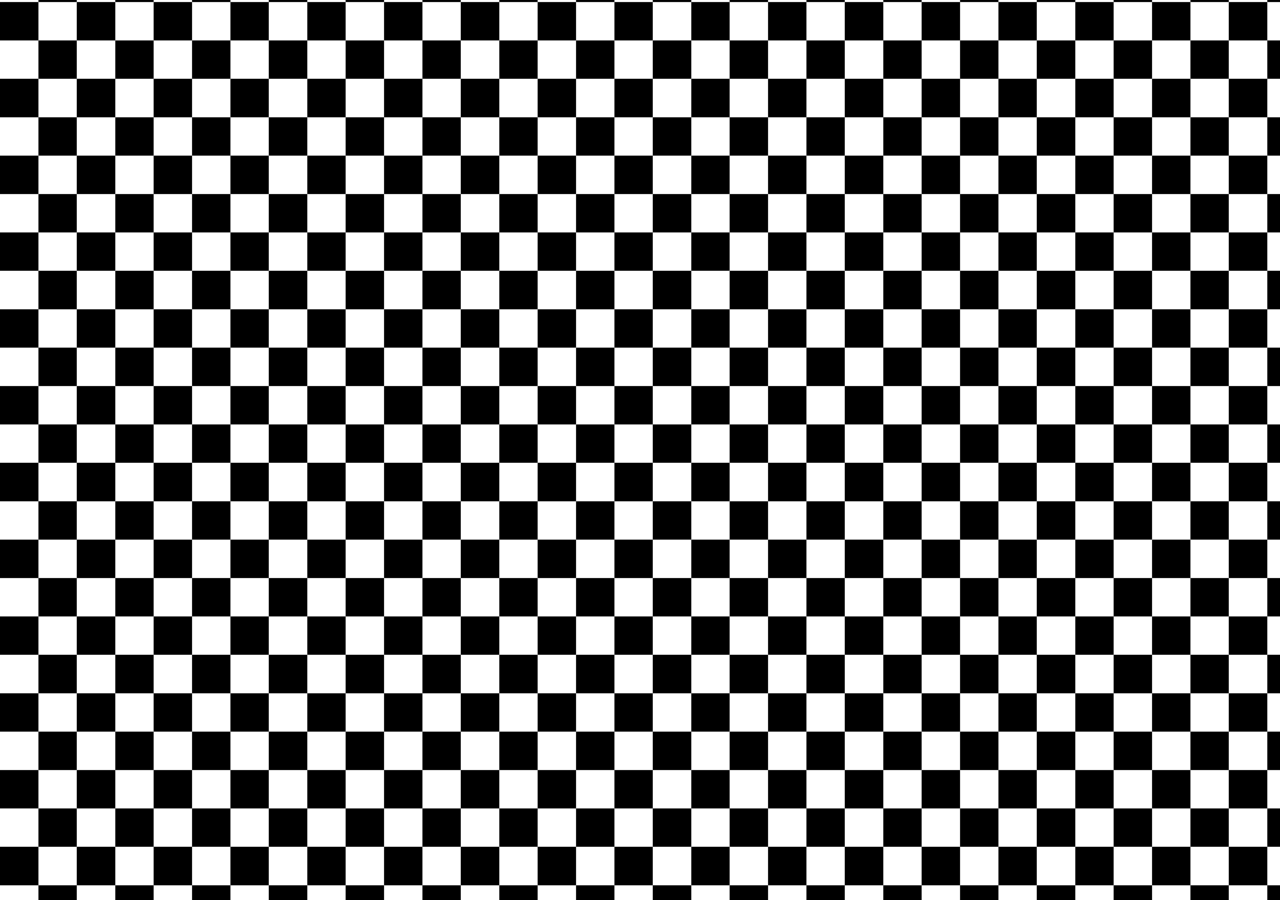
==== game/index.html @ 1ea55f41 "proper test" ====
<!DOCTYPE html>
<html>
  <head>
    <title>clearwing</title>
    <link href="css/style.css" rel="stylesheet" type="text/css">

    <link rel="stylesheet" href="codemirror/codemirror.css">
    <script src="codemirror/codemirror.js"></script>
    <script src="codemirror/scheme/scheme.js"></script>
    
    <body style="color:#594430; background:#000;">
      <div>
        <canvas class="canvas" id="webgl-canvas"></canvas>
        <canvas class="canvas" id="canvas"></canvas>
	<div class="code-container" style="display: none;">
	  <button onclick="hide_code();">Hide code</button>
	  <button onclick="run_code();">Run me</button>
	  <textarea id="code"></textarea>
	  output
	  <pre><div id="output"></div></pre>
	</div>
      </div>  
    </body>
    <script src="js/jquery-1.9.1.min.js"></script>
    <script src="flx/js/glMatrix.js"></script>
    <script src="flx/js/glObjLoader.js"></script>
    <script src="flx/js/glPlyLoader.js"></script>
    <script src="flx/js/ditto.js"></script>

    <script>
      $( document ).ready(function() {
      init_resources({"textures/test-grey.png": "[base64]//W//+q/NZPJDrRUOhxBBr3czkfgYEDAhCsOLjjNn5EDrDAAhts20MLzgOLOANJYqAB0heuZSQXDJde9q7ZgH3+/fTCZ/T0rR7//Udf9MSaHD8JzjLBkYzWbV918rFL5yHPPARBRNSlkyzzGKxqSsAQElxVXXvWWeIxD2+28nk783K+b7P0wk/p2SK+z13k4kfg84ZlV9/4dKfQECKoqGpdykpDgp5RqgjSsn6bpDamZm1PdPA1FA6ha8FAS+eTkCURSdlnKYMkAKgBBdahpTUuYpA2SE6AM+tRbP9vue+RwAURBcDIIuRQuC4GXf16QBomhCynEDIQjaWl/e3s4q5VJSjEg5RamaF6IFRJQU5/t9l5pjGAQXg6BjpOkwvOj7ANS3LgUgDMMXHSdJqSq1zgnR+JZySSmkTPX7CTU8fMt1cy+8sPD3f/8/hDj02I6jv/xy4uWXr2htHJ3E6mp+cpIYX7frAkilzKsWa2v5qalGZDyh29vJRCJw3dBcamVl+MyZahQJ8+BnZiauXHklDE00x9H375+4ePFVsxRCoFzOjY21DiO029v/+I//s90Wf/VXxb/+6//q+/7hK1vUaulikbhhNpteJtNzHLMBsLg4cv78DfMcpdQzM5OXL18yK/bw4ejFi9cGUspx9MOHo+fObVEfCuT2dnJoqGOmVauZ4eEdIQ49Q7///Qf/8i+/FSKDv/zLnxeL/+Uv/uLtMAy1ER98oG1w/z7NabV0qzWYUtWq7nRo2hdfWA3+vfesaB99ZEWbnzf9tlKpTE+fyuf/069+9StznSjSy8v04TY2tO/TtM8+sxr8735Hc/7854GVshyY7+uNDZq2vKyjyET49a9/PTp6anz8JQkG4xiDDcBgAzAYbAAGgw3AYLABGAw2AIPBBmAw2AAMxvML1W5PB4HXbhdnZgxJCCiF+XkMD4OMQszPwyciDtjZAYB0mqAtLiIMYY5CNJtIpZBIEKXm5uA4CENi8AsLGB8naErh4UMMDYGMQiwvY/[base64]/Tg69UaCm63YGVAtDv48oVgqM1qlWMjBC0kRFCro8/[base64]/6YCMNVKhgbI+ZYryOXI6wiBGZn0W7TCbZYCnMY7t499HoDKBWreu8eGg1C1TBEq4VCgZBicxOjoyYPzM6e9P03wjClisXPXDdbLNbffZcIw0mJn/6UNt/Jkzh/nuB0uwCQShG0hw/pUq0WPI8Ow42PW+WxpMSbb9I018Vrr9G0R4/[base64]/Qe+79Xr7Q8/FAYPOA7u3IEQdGe4xUW6cZdlZ7hHj1CpDKYz3MOHaDToJN+dO3Bd4p284+D2bUQRIQWAUgkrK4f+ttFwu93Xg+Ds0tLZTz8lwnCbmxgfJw5n2RludhadDp0LvHMHiQRB+/JLBAEtV6yqWXzHwb17aLeJwced4cgsULmMsTGTBx48mAyC18PQU/n8XdfN5vP1N97Qwuiafh8/[base64]/H2bMEp1aD59FN5ra3TU3a9rC4aEVbWbGSQmuTFFtboVKPpMwUCnVzcktrJBI4dYo4XCaDYpE2QL1uNceFBZpWqeD0abrU/[base64]/[base64]/NpvY2JSypMWHG0ipZ5rjt5ci3iIJEPtH+C3neJRSHLFc/wEpKBEEIFSvNxJFmX5flUqmV8dKYXMTpRKdBSqX6YY/lrtElsvI54kMiWVjrHIZa2v0foaVCtbX6SzQ5iZWV+kzurFhCo/[base64]/lMEAjqOBEAjkPpU1GIzj9hC8f92zBxjH/Vsg9gDjGBpAH/AA24BxTO8ADMYxNcCBqz7fBxjH7g7AK57BH4EYjONoAM0fhBjH0QB763v/P+xf9GQ7mucJRznZZzrWsToLR6mtarcvBEG61Wrfvi2k1HuNyvaXiN9jz84im6XDcAsLdMrNsjHW0hK6XSIL1GwilaKDYnNziCI6CzQ7i0KBTq3Mzlptkreygnr9UEKjofr9K2F4bn19YmYG/f6hTK2xuUkHxapV5PN0RuP+fTgO3SPswQMiwCMEvvoKqRQdKyJLxbT79+n1GoZoNOgsULlMtBJbXh4NgstSplUu95VS2aGhxo0bkZQOsOeB+PR+XaPdxrVr9BCzWZw/T3C6XcBik7yhIbpUq2W1NaLn4eWX6cG323j1VZrW6VhJUSzizBmDAYJk8o5S/ZMnxy9fJkqtr9MtqKpVemXES81mjo0GTYsiXL06mFIxbGg20yTl+uSTslJ3HCertHYAR2snCCClFkIcuPbHZhBCmB28B/P1wJ5jX8omAzzAIwKwlMJMCwJo7WjtRBHxVYTWg5RiIIMfeClLWjxHG1rcTu9w60pAae3I+AP/gUQQP/gyjtu3QCJe9PwtEON4GgDgF2GM42oA/eTFnq/9jGN1ByCXvo4iHf+SVWM8nx+BzOB3MYzn3wB8gWfwHYDBOGYGiF8FHHb559sC43mFEiICIiGiuNWHELuf9Z/8xB+3JyGfBGz6hdhw7Esd8RH3pPiWNMdBrHzcFsX89PX9lMJSh+/kdJsXqpQaCIWIVLV6zfdTtdrOe++J/Ut8LwQRnwKlcPs2ggBRZCotJZaWsLJCjK/TAQDPI2jLy/S+lK0Wkkk6DLewgEqFDsPdugWt6TDcnTvodukwXKmEhYVDCc2m2+2+6ftn5udf+OgjIgxXqcC8kR6AWg1DQ/T6ePAAjQYdTfv0UwBEGO7ePXQ6dBiOLIXHYbhqlRh8GKLZxPAwQdvcxOioaaHevz/l+zfDMKWKxVuumxserv/sZ1pKYbjMOw7efJM239wcLlwYjAFsSjWbSKfpAMyJE7h0yeqSdvMmTUsk8NprNO3RI3MYzk+l/tDpXHrhhcwbbxClbMJwW1sYGaFHVSzaRtPeeosgZLO4cWMwpQDk81YDs5kmKdeDByuu+wfHyagocgD5OAwHKb9x7Y+TcUJAyt0rsTljhCMPUYXhUSfAMLgwXBxDHFQY7uiliKKjVjUIbGkWYThHa0c+9ZGXn3oZx+tbIAaDDQAhBF/7GcfXALz6GcfXALz6GXwHYA8wjqMBeN0zjiniL42FlNLzPGH8hj/eh4uMQpC9HmDxCuyZStnQbDh7cxwUzXzQWHAhhOsSX93H20DZHM5mh5UBSnGUcu2uV2W7KswL1XXdWHylddTv+/PzD3/xi188fu0l9km/+89SRqXSi5OTD/c3SnnaqYpqtYlCgWhh4/tJAK7bM9Pq9fHh4XWtTd/V9nppx+krRbwoqlZPjoysmEsJEa2uvjQ1dV9rU5xAyrBUujAxMW+WAtDN5ujQ0NbhI+81Go2dnZ3f/Ob/rK2th4e/[base64]//ViLx/uMb46HFfP8N1/0TaYAwPOc4S4ePXNdq9Si6nk5/kcnkjB9ERRhOOk6JWhxjQtSECCgpXlXqM2qOYb//TiLxnpGmff+G6/6ZlKvffzeReJ8SPwiC60p9Tq0cpfWwlJtmWhiedJw1g6SdTrfdDoTwlOPcBJJSinT6BLCbBdL6SRtE3e7lVCpLnnXfn3LdaepUpQBI2aVuFCdd95z5iFGUFaInhG8u1e+fTiROUu7VUl72vBRFC7vdS6lUnrwR+/646148/CRF9fqSEFc970Q2O2T8BkIEQVGpLeqs56VsC0FEBXq96WRyjLyQSXnF85JmWq93PpkskJcVm1JA1OudTyZPUAZwoijrOA3K5CNKVQ0GCIIGsK11So2OLmQymatXg3/+5/8lpRRC7vsc9PVP1xUffKDefDOIIhgeFaTE7Kxz4UJI3aEEgGyWePiem3MuXgypfYKF5yGZJErdu+dcuRKSadAPPlDvvBOQ+35+9JF6/fWATIMuLsqzZ6PDP5XVfv7zt+r1/N/93Y1f/vIfeodvFKw11tbkyZPkZxs5PByRjwGff+5cvx6SEc7331fvvBOYFfvsM/Xaa8FASimFzz5zXn01pFY2ajU5NkZIUSrJycnI8BHol7/8h3/6p/8tRFppLYQQjqPy+YKUUkopnuYAKUUuh3w+zhiZLsm5HAoF+lEGFvsE53IYGgJ1SbB6Ds7lkMvRD0/[base64]/nDcGGu/uHfuoNOxaow1P38oodl0u92b3Bhrj3aUjbGWli5o/TMgpYaHb7tudni48c47kZRSSr1/6e+/FRzeNOobxzn6xlieB9claINtjOW6eP11mra0hLNnD/1tve6nUh92OlWbxlhra5icJDhbWygW6Vv0/9eNsbRGtUo3xiLl+rd/mxPid0Jk4l0ipdZOGMYtcnHAAHjcmzK+Ej95Bzjwr0ffGCsMaQMMtuOVZUMoMy0MAUitpU1jLHspnu/GWPEcbWjmxlhaS8ABHH4IZvC3QAwGG4DBYAMwGGwABoMNwGCwARgMNgCDwQZgMJ5LfCMMd2CXyAMv0uKQCZl/sslj2XDsSx3xETG4MJwQgwzDWUox2CTikcn1rKeb2iUyBAIgUK3Wi0HgtVrbn34q9qdB96TfOwH378PznvKGef+/SomFBTSbxPh2dgAgnSZoS0tot4n37c0mUik6DDc3h36fDsPdu4dcjg7D3buHRIIOw62sYOvwZlaNhur1fhAE50qlkzMzRBhucxNra8Qcq1Xk8/[base64]/cMfEpwgQLWK8XGCtrqKkydNBjhxYlWIO0Kk5eMsp4iTcAd03/t5THCUk32mY/[base64]//SIz0QzcISIlddPlfGZSn1XUhylXM86R0vx+RmAwQ/BDAYbgMFgAzAYbAAGgw3AYLABGAw2AIPBBmAwnksoIeI3kfrAa+An3wTHIN/DkW/pLDn2pY74iIPCY23141Pwbed49OI/00yPePAUc3fZq2bzYrxL5CefiP1huAOrP94aMZXazQIdloYQAouLaDSI8dnvEtlsEhmSZhPJJB2Ge/gQ3S7RY0sI3LuHbJbOzH35pdVedKurqFQO/W2joXq9a0FwbnX11J079C6RpRJxuGoVQ0P0wL76ClFktWFmNksoNjPzdQ+5b1kqVtX3icEHAZpNq10iV1fNu0Se0fpHQErl8/eUyg4NNX7yEy2l2OsM9+R/[base64]/+m6WFvD/Dy9Sd7KChIJ4qjxJnlk/[base64]/MeJJwwA9kBUuOfakjPqI9zNXi32otHp+CAczx+ynFd3K6qSu1iP/wMwCDH4IZDDYAg8EGYDDYAAwGG4DBYAMwGGwABoMNwGA8l/hGY6ynbpL3rDsgHYfGWAOhxbv0DLAx1ve2R9h3crotGmNpQKtG45Lve83m9h//KAy7RDoOZmagFB2GW1zE1hYxPsvGWI8eoVYjQlTNJlIpOn738CHabaKUlLh7F6kU3Rjr888Bi1f3pRLW1g79baPh9no/CoKzy8unP/2Uboz16BFxuGoV+TydBZqdRb9Ph+Hu3oXnEbQvv4TWtFyxqmQY7t49dDrE4MMQjYZVY6ylJZMHVlfPaf0TwFOFwl3XzebzjZs3icZYYYg33qDNNzo6sMZY4+MDa4w1PGzVGCsIrJp/AVa05WVzYyw/lfrTzk7r7Nk82TdqYwMnTtAGsGmMlc1a9Z/yfXqOyaRVY6x+H6+/TtM8b2CNsUi5fvObeSE+5MZY/0Ha0TfGIrPQ4MZYB7XlxlgMBn8LxGCwARgMNgCDwQZgMNgADAYbgMFgAzDYAAzG8YUSIgQiIUKl4Dim/SHjt62SsozN7nE2HPtSNjTyVfEzDcyympmmFIQIhQiljMx1hPgOpLChDbCUJc1yjkoRYTgpQyAAAlWvv+r7Xq228957xC6Rt28jCIgoRNw/[base64]/lfqo06lNT2d/[base64]/lDfMB0wyP7/b98oAyyzQ4iL6/cF0hpubA0CH4ebm6C1ElcKDB8hmrbZJbTYPJTQaqt+/[base64]/2HtroqPHb1yFEE/+dBxEkYj/SrJ44gXD3v8jpdVfW44JA6HFhxtIKSm//ov/ZloUQWv6TbB5YHuCax0BCA9/Uxr/pXjy78XHHHIPubgOubFXFAlAm2kDLBVvQWQ5x28vxder/d13375zJ5vL3Tpx4tT+lX1glQsRNpvXh4Zuay2ESeOo0znneY+o8XkAHIfYEq3TOeN5i+bbVBDkpOxJ2TdW0js759PpB4A5JxA1mzeGhv5933XhqSs7aDav5XJfAOa1prvdk6nUobvk+b5/9+7tMHwtkbjtuuYsh4iiSSlLlMnHhKgKYV4dOgx/4DifmecIhEHwjlLvGWk6CG4o9SfA3JMjCIJ3lXqfEj8Iw+uOc8esqtaO1kUpNykpTkq5Bhx6ier1ev2+BDzlOJkocrtdLC6u71264v89cNb7/TNbWyWtpXFxREGQdhziVGmdASDENuWTlFLEEbXOC9EFelSpIaVKWjvmwff7Z7e2SloTBuj3TycSJa0FtdSUQQqtte9LrZ1OB52O2cAC8IE+dT/vAz5A7qEVlzLfNEPAB3yKFnO0Rak+aYDH1cjPLH0LKeIjaqOkSSCh/uZv/rvWj4rFYa1V/Hlnnw2+/mchonL54tjYCCAMHhVCN5sTuRyR4AmCFACliNBcq3ViaOiieZ35fsZx+lL65k8jjcZUoXDO3IFHCF0uv3TiRMFMkzLa3HxxdHSc/AjUbo9mMpXDCaJe37x7N5NKUeFBiCAYU6pAmbzoOA2A+HzQ651PpXrktWBnZzqd3jTTer3zqdQ2VSrc2ZlOpyvUpTPsds8nk6R7nTDMO844tcDGlRo2O1Pr5Ntv/+f/C/vmFsC8cFFPAAAAAElFTkSuQmCC", "textures/butterfly.png": "iVBORw0KGgoAAAANSUhEUgAAAgAAAAIACAQAAABecRxxAAAAAmJLR0QAAKqNIzIAAAAJcEhZcwAACxMAAAsTAQCanBgAAAAHdElNRQfiAwEMAAxo6LjTAAAgAElEQVR42u2deZwU1dW/n9PDKsgiYhTc0FdBBY3iQoga1MTExBCXuKCv0de45GfcoonJa/Y38U18TYyJiXGJW1xRXFDBDUFAdkH2fZV9XwaGYZiZ8/tjmhFwpruqu6rrVtV58olMQ3dP1Tn3fO+55966V/CIInV/tuEEutOFThxEa5rTgmq2s40tbGI9a1nDCpazWDbv/[base64]/XfmAyYCRegloqxfpnIAj7CntWER8KaBl+hsNl/H65V3ZgAmBkcKEv4V+ReeFFl8Xa6bw8G+p92hp+FCPU7FswEhT6IMerCNDj603tXlBcaXN9EdaWv5R4KUaRvx6/jt1Y4niqrxuKODvIkXP1NJTqyv1EssEjESH/hf0lRLHVYX29BlT2lYrNSq26ZO6n1UFjOSFv3bT6VobQUxt1K96lgAF9FWNlhodpcdbLmAkqOfvp4sjjKhleqZ3CeirbrBALzcRMBIQ/LfpisijaZIe5TGWdKm6w0r9mYmAEdukX/TGkFbS+GeAtvNyyT/SanWLbfo73deqAkbsJOBGXe5UJN3p5aIXq4tU6B/r9MtEwIhF2n+FLleNpOTXOGu0d44IUkBv0m3qKjV6r7YzCTCcD/5zHe1GVf9dN8PW+A2MU9f5ed1wwDCcDP6TdLrT8fONPWNnj7XCeh6HOm/n37NF72IfEwHDreAX9GAdzESOc/pSf037RgWAizgwFva+l016OxkrDBpuIGgb/QNLOc/5S+3FWSoNCoAexhdjY/Gm/IXVeoXU7VVkLdCIsO/XptqPzfwsJpf8S5p+TgAU4CscESvb789zukx7g5gEGNEl/t3ZwPMxuuwvctbnBEAAvsx+sfNBZ0bpZN3fJMAoffgL2lonM43WMbv0Oz/LmuuHANqN7jH1xAms1bdtKGCUvO9/lA2cEMPL/5oeJrsLgAIcwzEx9sg3tEL/aiJglCz4++lart99NB0rfrDHEEAAuu85PRA7WnKrrtbrTASMcBH0MB3L8+wf45u4eq8agHb2tPu46xzAYzpVe5oIGGH1/aB/YxGnxfxWOurpe9YAOsVyLNMQPfhYX9BWVhY0Ag5/EfRSXcctCTjfJsMFewrAwRyWIF9dzjq9U2yZkBFY8ANH6Sj60yERN5Th/N0EQFvSM2Eea8GfdBHnCComAkbRiX8LvY/Z9E7Qbe2v3T7LANolTgAADmeIDuZgGwwYxQS/oN9hHj9O2MGWLTgDIKMAbRJTAdib85ird9PUioJGIQh6uL7J63RO3K214AxQMgLQgYMS68MW3MMUPd1mBgy/fb820ztYtGu0nDDK6AFCBrQpJyXcm8cwUh+zBcOGr8T/VDby5wTf5r56ZF0NoFliBwC7cx1r9dK6R4gNo/Hgz67xH8M49kn0re5L910C0CMl3u3PKj3YBgNGruAX9Peso1fib7cVR+0SgO6p8XFHFuuz2C4CRgPhLwh6ti7g5zRPwQ3vw1F1swAdaZUiP5dxpS7Xi6zBG3uHv+6v/fkgZrtiFI7QGTJkYv0UYGF04hV9mS9YFmDsFv7Xs5ZLU3XbbbR9BqFrKn3+XZboxdb0DQU4VlfwaOpuvQ2dMgjdUur55gxgjLa2PCDlwd9M32RGglfCNM6+dMwgHJ3iFtCLDXqXoGLBkMbgF/QO1iV0qU9+WtUJwOGpbgdNuVcn0sXygBQG/yk6mT+zb2rN0IoOGcromPr2cBIz9Uc2NZie8Bd0X32E8alYAtc4LWmfSeBjDoXVA+7X4XqE7SGQkvC/gmXckHpTlNE2wyHWJLKcyVT9L8SeGEh26k8XHctztDFrAO0zMTkMrDTswxM8px1MAhIb/GX6WxbGfke/4GiX4QtmhXoE6Mdq7W0SkLzgF/R0VvArs8ZutDUBaGhkNEqfqu8zjGQEf2t9lpEcYPbYgzYZM0mDXM0a7WLzAkkIfwG0L8u40qzx+UFvhrZmhQbpyHS92w4ejX/4a3t9k4HWzk0AfBuHe/Q1KwnGPPwvYENqV/rlp4UJQG4uYJKeahIQz5E/ZTqJ18wWOWiaSfFCSG8cyji9+rNTlI3Y9P03s4ETzRY5aZJJxd4nxfIUr1g5MFZ9f0cdxIO22CcvZSYAHocC+imdTATiEPyCfpOpfNOs4YUMzcwInjiEhXqJVQOcT/xb6J8YZOtbvZosgz0J75Xm9Nf7bG2A0+F/JOO502xhAhAOwo91oO5reYCj4X8l81OzxX0w7MhYW/ZJX97TI00CXBv5k9FneNZs4ZPKDFVmBZ/04n07a9Cxvv8IFvGfZgvfbMqww6zgmy6M1G+qjZ6c6PsFvZrJHGrWKID1GSrNCgUxiGtVLAeIvO9H7+cpW85WIKszbDErFMjj/M0GAlEi6AG8zI/MEgWzIkO5WaFgbtZh9rxghBnAkQzlu2aHgqliTYZNZoci6KPTsVpAJOm/dmcOx5klimATyzKsNjsUxXE6TQ+wgUBpgx/4NtMoM1sULwBrzQ5F0p23tZsNBEoX/oL+ijfMEkWzngUZVpodiuYkntfjTQJKFv5P8FuzRACsk1UZlpgdAuBEXtTjTALCR9ABXGN2CIAqZkCGpWaJQDiG17SLSUC4I39tpi9zsVVdA2EzkyDDYrNEQBzFB3qQtc0QU/82PGXTfgEKwATIsJNVZouA6MI47WBmCCn82/Ig/cwWgbFcFkMGZa7ZIjAO4WNtbZOCIYR/a+7le2aLwKhkCECGWqaaNQLkcCZpc6sFBImgzbmHG80SAVLBW3UCoEwzawRcC5igGZOA4Pp/Fe7mVrNEoKyRybsygI/NGgHTgyH2jEBw6T8/siM9A6aGF+p+yAgss9WAgXOWPm8SENDo/wb+bJYIXAAezwoAsJ3hZpHA6af3mQQEMPq/jH+YHQJnpCzXegGosHXVofBjvcmeFCym9wftwz9pYrYInEd2tUwB0GMZRTuzSuDUcr68bWYoOPnvzuscabYInA1Sv1ql7sy7lbxiVgmBDC9rdzNDgeHfmUcs/EPh/t0HWXUG78tAs0sorKSHrDcz+JaAdjzCpWaHUGgvm/bMAGAK75ldQuEg3rXNQ32HfxPutPAPiX+xVdlLAGSJZQCh0ZOXbTbA3wCAy/iF2SG0AUC17C0AwLuMMNuExMX6B5MAH5y6a5baCJwXWbb7zFRml+bKAt5kp9knJH6mVyVZAnS3/xb9XQfxmh1aHxoPyx77gO8aAgA8yXizT2j8XU8uXgJclRBB22hnmhYvJFrGS3Sy5hISg5iz519kPjO9rOdp2yQ8NNrwjB5QrAQI+oDe6FpRUQGOZyBfL/Z7BB7gdGssofGsrGpEAASQx5hiNgqNbjyuZcVIgAIcxMMc6tb6QgE4gZ7coAcVnqUogn6Pm62hhMaIzz/4l9nr9U8tBwiR87mnmMXBAjCKnfR3rgbQkdOBb3NUofenCNqDJ62RhMgbMj+nACgyjgHUmqVC40d6VZHfMIrtnKY3uFMPUIBDOROAc7RlweHfgsGf65CM4PiEoZ//y8znepgfst1sFRrNuEdPLSrdnsgO4D5t4sowQFA4Jlu4615Y/V4AXuFgayAhMlw+ySMAoEgVt5utQuQQ7il8pKx1OYDSij87NCewH9/K/tSukOO6FNCfc5Y1jhBZwGsNtZjM55VY/mV7BIXKV7ldWxTWfwvAuyhlXKL/4UIOoHUCcH72Zbn/AaQi6Ne5gZbWNMIcAMiIhuozDY+5rjZ7hcpdfEsLj966B4w78lMXcgBBy/gyrbMv57OjgPA/nLs41JpFiKzmqYZbS6ZBTZ/LE2azUBnAYQWH3BKWAE04U49xog7Qksvqf/6YSt8C0owbOduaRKjMk0ENz89kGnKJVPN7mwsImVFFfLbuwa0juSb6HEChDedlX2xlttT6vqKv8zNrDqGylX801lIam3ZZxZ/MbqHSSd8sOHxfA6CMs/SoyHMA2e2wrg9Y5WcdgAJ6GH+zxhAy6+TFxvySaWRctp1nKDfLhco39ZbC1gXKCCoAOJHzos0BFODa+pdvySp/2qEt+R2HW1MIlRoeabyVZBp2DLCYf5ntQiXDb/X4ApcG1w0CmtBHO0aZAwh05YTsi4mM9SNHigoXcpU1hNAF4KHG87JMY86RrQxki1kvVNrzL21eUAAPyP7Zh5MjrgPcuFv/P93PAEDgIJ6xRhA6r8sWzdEL0WgOMM12CQqdngUeevFeNurb06dACQmK/8r+OZ3BvqXoVVv6WwIeziXLmcYTNNlgB4aUYBhwuV5ZwOd28uquSgJHRpcDaF/a7pIkGe+9/1dAf8lp1gBCZ50M05wNkBw5wFjbIiR0OnC7dvcdwp8JQHe6RXP8iAL8IPtipp/n+BRBT7Dz/krCk7lbR84UTGYw0SwYOidzo+7jrxgotYygKvviIm0fxWULeiB9snL0nkxXH58EnrcTf0rCC/lS0NyMY4PZMHRu5hu+e/Gt9RWai9k/ov7/+9kgXsaf/F2//tGO/CgJi5ipRQnAaD41K5aAv6jfgNhSLwAt6KMl700F4CqaAlW8sOuoSY+j/zO5wrb9LAkDqZFiBEDmscCsWAIO5dfaylcA1jKV1dkXl9Eighzg63QEoMJP/y9oc/6bQ8zlpRKAIoYA2afPt5odS8BV9PX5hOCK+tOczqFtaecBFKAfbQHlRdnop//nVs41d5eEjczOt39sJm+aN8Z2CSwRz2d7VK996Xrer39xWWknAgTtzMmUAcLvvfb/iqAn8z2b/S8RH+bf3SuvK2Qsm82SJWKQ9+lABZjF7OzLy0u5FkABzs9u4PWO9/G/oK34HnZecqkYXrQAKMDEfOMIIyBO1ju8TgcKwGxGZ1+ewkGlSwEE4GvZJUB/8VX/P4NbzM0lY4JUFSkA2Y2od5gtS8Tv9Ujvq+lkK6Prj3O7rKQ1gN7ZfnyZvKcerxb0IH5tLi4ZS1ifPy/0MhobawJQMlrwrK9+eCyTsy+vKOmC4LPoCsDfvPb/gjblu/QyF5eMSWzK7x0PAiBTs0+fG6XIrk/Qu72HssyoF4CT9QulGgToIfXHd3leAKxwEPebg0stABQrAAowwc62LhktuV5P8LEw+APWZH/qV5LgBziRMwB41uumMQrCA7b4t6TMlB0BCIAAjLAdAkvI4fzaR2HtXRZnfyrJTICg+/AV6hYt/Ysqr5/iXC4015aQNfUdQ9E1ABhtGUBJ+Zre6LVnlU31hcAe2insQYACHJE9BWAys3wcU/xvc2tJWci64ARgvGUAJaU11+gxXvrz7JFada5uwsUl6P/hixwNwHPelogpoPdygLm1xAKwNjABEGWGWbSk9OIKLfNYX/+IFQA05YIS9P8duRyACoZKlXoTjSO5zVxaYhbI+uAyAOoXnBil4g56e37vk1QCQlftFG7/DxyYPQfwLZZ5rlQ8RjNzaIlZ5q0i5FUAxphFS8w+3KUHeCzrPZ5d8rlv/REdYeUAzdm1gdkgWePxM/3oiZhDS8oaVnqTZ68CMNZsWnLO5zwvwwBFKnkVBdrwzZBnAlpwAwDTmebtN2lz7qSNObPErMbjCQ0eBUAWeJ3wMQLkYfbzmJj/PfviqDBnAhTOp277sRHMyN/DKMCdHGuOjEAAVgYqAMAks2rJacH/qYeZNkUm8wl1I/SvhBj+wq0AbOEjLwVAQbtysR37nQwBsO1Bo+AaeouHQAP+CkDH8ARAoAenAjCZMR4LgNdwkjkxCgGQGhOAZPCc5/fVPbFxrB4cUv8Pd+xqC7LYy/u1d/grE4wGqGS517faEMB1DtNfeVoSVMMjAHTltDAKgYK24j8B+JR3PL2/BRdxlDkwArawLHgBmGd2jYj/1kM8pdsPAXAAp4V0UMhNlAGwqH4vwtz5wknZGQOj1GwOQwBqmGuWjYTmPOYpRV+W3SPwZA1nz/2bAKjg3XzPKiqCtuM69jXnRZQBhDAEqLXlwBEhfEnzbvchUMU/[base64]/[base64]/76GVuSlStkptKAIgO1lo1o2Yb9NLM5J7BP5h9rmNm4KYCNBDODP74+P5njAT9AguyS4YNqKhtn6b+GAFQAHWmH0j5172ye0nqeQDtrJr6U4xwQ9wIn2yLx/28O5fZqsFRlT4WgXgbxoQKrxuNGSExjFcoZLHTwNZAJRxbXG/StBWnJ2tJUxkQb7FyHoSZ1r/[base64]/98re2CIES1VsiU0AZBq7xsNGKFytp6Vu2+XJ9gKNOOWgnOA5tktwGAys/MOFs6lq7klctRf/+83A4CNZmMnaM4f8j7v9zRKEy7RJgXWAVrWzyK8lauwpADd68XCiJaF4QrAFlabjZ2gm16ep29/EAXacU0hOYDCN7KHgGxmpOzIVXTUpnzVtv90JANYFK4AlNtiIEdoy215Hg/+lPeBNlzhf28ABeGH2Rc5TwHSulrBLeYQRwRgQbgCYBmAOxyjN+bp2+u25ThSz/b71QJHcXr2xUhZTu7+/9scbu5whEUmAOnJAS7V/XPmAG+zHDiUCwv49l19+ixG5ZGZffilOcOZDCD0GoANAdzhdC7LE5x1h4aeqkf7/u7rs39OldG5hhAqXE1Hc4UryNJQBUB2mgA4RDMu1MNzju+fAOCLnO2vEKjX0hyATQzJ88kMvzdHOMMyvwVfXwKgAOvCPYDe8MU5nJPTX1t4EWjGWdpe/Hj55uyLxQzKU0K8zY7/cIg5fgu+/hYCAay3tQBO8Z/apTHVF9iRXTPYh55e+wZBu2cX9dQwVlbm3omYX5sLHML36V0Z379iAxvMzg7Rhy9po6ovyiymAAdwuo8FQVfSlLps77k8E4B30MZckC4BsAzANW7joBy9+8bsVt7fzD7X54XzsgKwUD7Kkw/+xMzv2hDABCBtnMoZjW0TpkgVw6gATvEqAHosBwBQyeO5KwV6c/a4EMMVZpZCAGwI4Br/09hG3AKwLHtWwLnqbbvOXtltPct5Mk//f0uxm44ZgVIryzVsAZAqywCcoysXNr5NmKzhbQC+SlvyHuwNfCkrAM82vrusAno9B5npnWKG/0XfmQJ+zWqbCHSOe3PuxTeVqcAJ7O/pYO/ulAGaXUTU+PuutQnAuA8AChOAVZSbrR3jC/wgR+8+g7pi3je0ad4KwAnZcf0HslBz9f9X8B9mdseYWhoBWGkC4CD/21jvrkgVo9kCnO9hzP5FOgDwl8azBUHhUtsA3Dk+MQFIL/vqnTnS9TFMA86gpearAJxAB2C5DM75rm/nPqTMSLIArDABcJL/zjFmX8hkAC7IXQHQ1tk1gA/kfFcTvkUnM7hjbGCTlkQALANwkzb604brAArwLiuAK/PMAxzH4YBmHyJq7Lt68TUzt4MVgFophQBIrU0EOklTbtAW0tgg4D2WAn04MOfS3p4cDTzMthz9fxnn2AEgbgpAaYYAsJRqs7eDHMhtjeUAsoORVAG35gjtfTiFJsCjsiOHSHTlUjN1ugXgUyrN3g6yD5dp20ZzgNfZCPU7/TUU2j34EvB24wfACVrG6RxrpnaQT0onAEvYbvZ2kqO5ttGHg0exEmijtzf0DgHoTVfgSdbnEIkDuMHM7CA7WFXI9u+FCcBCEwBHacX5ul+jDeEVqoBffL5SoIAezbXAJD6RRvcX0Ayn0NPM7CDTqMIEwOBUvtNopb8/VUA7HvtchQBtQT+6Ay+xMMeC4Zb2ALCzArCjZAIgWxqvEhsR05pvaQdpMIGXecwHyrhQ79irZxfO4jfAQkZIbY4lwMfXbxZuuMX0EgoAMK+QgoNREr7RcJBmjw2vGyj8Tu+uC2mtyxa+Tt3Kv/eY1PiSYoTfmHldFQCpKqUAzGWn2dzZOsB3tLGNOp7Ljg724R4dr71oQVPa68DsA8NQ2Xg/ItCt/rRgwy0qWV3YIbCFCsAcWwngMFdwTCNBvHq3R0ZPYQzbqWIDfev/7hxOzLGa0Pp/V5lDuf+9AIrLAEwA3KU5l+u+eweyAvptjsv5yR6c2HBDEvRgWwDktgCUcggwx4YATvNDDmywBvBA3k+e0dDwQQF+bmY1AdjVmLaw2azuMMJ12vxzs/2Xe9jE6ysNPecnaHuuNLM6y1ypLKkAAFNtYzCn+fGeG4UqQL/sgV+56MIXGuz/76SFGdVRKgotAZoAJJcMP9x9o1BB96GHJ39333vjMEFbcgVNzaiOsoA1hZUAixGAKSYAjnP3XiHbg5aePnfUnn29AtxgJwC7LgClHgJMMgFwnObctsfrTh778L3eJ2gZlzd28oDhAAtZW3IBkCVUmOWdzwF2px1NPH2q/e5bjCvAlRxlxnRZAKRaSy0AwESzvOO001sK8PU+u79T0KZ8N7tTsOEia1haaAWgOAGYYLZ3nrt2+7nS4/Mbslf//x16mSEdZjmfFv7hYgRglNneeTrqZxuEbKbG02dq9+j/W3K+FQCdZimLTQCMhmnOrfVd+kqPqzfLdwmFApzON82MTrNENkUgAIqsLyb1MErEoXpRNpQXenxifMsuARC0DRda/+805cwq5uOFzwIA2RPnDJdpz/V13pKNHrdxWb3bg149uNZM6DRrIxIAAIaZ/WPAsXp2NgeY46kMuIKd2WcH23Gdh8XDRrQCMDM6ARhq9o/[base64]/[base64]/1/lVMCIAsZageGG0ZJqOEpqXZKAIC/s8I8Yxgl4OHCjwILSQAUWcRLVgcwjNDZwZOyzTEBEIBfscm8Yxgh8yhzg/uywIYAilTySzsx2DBCZTkvSLm6JwCCIo8y3jxkGCHyhIwhwIc1gysC1l1UX6sDGEZojORJAk2zM8Fen6zhEvOSYYTCOh6SRRroZg1lwV6hwgKqONt8ZRgBU82/5M8a8F4tIez8oq15gO+bvwwjUIbKOcF/aeACoAh6AP/gu+YxwwiM6dIjjK/NBP2FUlcJuImXzWeGERCTpQehzLFnwrhaRdZyFS+Y3wwjAJ7mpLrcOgZDgM8GAqD3czNNzX+GUQQX8Toa1jbNoW3/[base64]/kp2l7vUdEIDdZQC0D9dyGh1pZ1JgJJxNrGcST8ng3SMgOpwIuM9SHz2UvpzP8bSkGS2sUmAkgFoq2c5q3uMNGbZn1xc9zvW4u5tG29CTEziBE+lCEzL1/zMMd6mhhhqqWcKHDGe4rHUt6J0WgFz5Qf3ftKALh9f//4jdhg42hDBK2TDr2MhcZjCDmUxjpWhj7RYTgNA8IQiZ7LqJ5hxON46hG13pSitrqUaRrGM5K1jOClawgkUspRLN/q927wd1NFZBlbgec2/zq9CUpjShJSdwOmdwetDboBmxZvm5h48AABr1SURBVCWLWcISlrCYpaynilpqqaUm+98a8dDK4ktKUuY9KgvN2Jd9OZ6LuJjWFgEpZiTXyMKkhrYJgAc50Gb0YCxNLBZSygQul4Wa4tJRKivqsmtwABczzMI/xZzCG9pJUvygakqlTxG0CY9xjcVA6llDb1mQ1iwgtUMA7cm/OdZavwHs5EwZm04JyKQv+IGM/pCRFv5GlqaM0evSORBIoehpBx7iUmv1xl48KjfaLEDyU/9evEsba+1GA4ykr2xKlwRk0hP8gOjvGMO+1tKNBjmDiXq6kKbtK1O0EEgPYCIHWys3clLLLfJQeoYCmTQEPwh6E4ss/A0PEfEPfU73T8swQJIe/AJoK57jO9a2Dc9U0pOZaRCBNGQAfZhl4W/4ogUz+HsaagEJFjlF0Gbczr3Wno2CWMHpsijZ1QBJdPi34SN6WDs2CmYHf5cfJ7kkmElw+F/GWgt/oyiac6d+rF9M7irBTBKDHwQdyIs0sxZsFE1PxusdlCWzIpC8HYFEVM/kWQ6xlmsEyAS+K59aBuB+36/6a9638DcC5hSW6B3JywIkSeEvaCce5xvWWo2QmMTFsjhJJcFMUoIfBD2LcRb+RoicxCK9I0lPCyRGyjTDHdxnLdQoAR9zsXyajDwgAfegCNqOQfS2lmmUiC38RB5NwvoASUT492SCnQlklJj+3Car4y4CmXgHPwj6O8ZZ+Bsl5zIWa++45wAS5/AXtDmDOdvaohEZ9/MTqY2vDEisw783j9PN2qARKcvpJlvjKgGxHQIIejnDLPyNyOnMSr0grk8LxFAAFNDm+ktesLX+hhO0pr/eF08JiGXeok0ZzFet3RlO0Z/r4jcUiJkAKIIezAQOtPZmOMc4vidz4yUBmdiF/7dYYOFvOMlpDNET4tWnZmIW/nfxpo38DWc5hDF6psaoGiDxCX7Qh7mOMmtlhuP0kxfjMhDIxCX8ta2+xo0W/kYMeEF/EZc5AYlJ+B/M07biz4gRD8v/MwEISgKO5jlOtjZlxIhaBshl7j8q5LgAKIJ2ZSidrEUZseNN6eu6BIjz4X8MM60lGXGVAPrJNpclION4+J9q4W/EmG/zhHZwuSCYcTr8v8VYa0NGrLmUv7gsARmHw/9qXraNPozYcxV/1jZiAuAz/G/h77S01mMkgKt5SJu5mQOIo+H/A+6jtbUcIzE8Lte5WAwUJ8O/Hw/TxtqMkSj+Jre5JwEuZgDn8aKFv5FA/iB3uyYB7mUAvRlMW2srRgKp5m65zy0JcEwAtCtjaG8txUgoW7jRrScFnRIA3Z9Jdq6vkWiW8p8ywh0JcGgaUJszzMLfSDiH8IAe487CIJfWAbxHd2sfRuI5kf/VA1yRAGcEQJ/nTGsb4ZiW6oJam1JhxguFC7hNm7shAY4IgP6Ki61dhMQS/sX6Aj5XzjVmvJC4mwtUxAQgG/6Xcbtt9Rkan3A/[base64]/N1Pr85IRsejqF5WbG0CjjRW2RSgEQtB338gVrAyEyRkbrLgHY5vOz07PrxGcywQyZ3EpARAKgaBlX8U3zf6j8vP5hjwoqfX52VlaoV/OxGTLUCPyaXhtdJSAiARDoyt/M+6EyU4bVNyv/ArCk/qdxLDJjhkgb7tAjo5KAyDIAXjXPh8yfdnvmrJIqX5/dJNX1DXIsc8yYoXIcv4jqwdxMJMEPf6Sr+T1Uynl1tya1k2pfn169q0EqspWJPj9t+OVCvTyaSkCm9OEv6In81HweMn/fI+n3KwBrdxuswRCbCQiZtlynXaIYBpRcAATgefN46Dwju6/hq6bG3xBgj1cfstIMGjLnRPN4UIkFQAH9BV3M3yEz8LM+PGt4f53L1j1zNkb6rCEY/vkFX0z4EEAR9GhuoLl5O2QG7PUAcK3PhUBb98rZBrHZjBoy+3GT7ptoARCAX9m2X6EznylS3HCyfC/PDTcBKAHX0U2TLACg53C6+Tl03mVxkd9QsffAjbdsJqAE/JUWmmQB4BoOMy+HTDXDpfxzyZe/+lLN5zK3Aew004bOl7hEkisA+h9W/isBE5he9Hd8rmIgo2wQUBJ6J3kIIHbcdwn4WGYVbfm9Jg0V4BUzbQmoMAEwimEjYxtYUybFOg54yYxrAmAC4DqzGdtAvPu1fFkDzhux1/IgwwTAbxHAmQNRkstMWRiA9DbcLl4284bO9iQLQK3vfWkMf6xneCM9uj9PlzX4t/3NwJYBWAbgMqv4sBE/+/N084acx9BS908ppDzJAuD3kRTDL/NkqTbco5f5+p5mDY0igNfMxCYAhVNjQ4CQG8+gRgr+focALRrJ4GwbFxOAojIAW04abuN5p9ExfdFDABAYZkYOma1JFoAqE4AQURbIMiWsGgAAOxhkhrYMoFB22nryUPOrNxpd8VMWmAAMNkOHypZkZwAmAGHK6xuN/pvfImAjAiDVNggImW0JFgDZYfvKhMhSmZtDAAIoAirARkaZqUPM4jTBAgAmACHyRo5/C0QABGAzH5ipQxwAJFwA7LDp8BiY08/B1ACQ7XXHhhqhsCnpAlBhPg6JrTIqp5/[base64]/O8evdcB5EYQlDw6MiW/RVsIFDSLWZ+3y/b7HGaVBwFYY6YPmC2l3zOztGcDAmwwPwfMWMrzHv3jNwOozOdJqWWi7e8U9ACg9BYt7X4AAKtsLWAYAhDwEGCHB09+UOr96xLP2oQLAABrTAACZqrkt+hWnyU7LycBv1/q3WtSIAA1yReA1SYAgTLD01h8i89gzXsKoCKbmWEHvVgG4JdVVgYMlCmeBKDcZwaQt8IvAINMzAPOjlMgACtNAAJlmniYjpMdnpL63fM0Lwyyk54sA/DLChOAANnJ/PyrdrQu8/KTri/J/xZFFrDcXBBodpx8ARAbAgTJfD7NOwVY9+8rfVUBFnjwJOTeh9Dwy2qpTbgAaN141AhUADz26X7sPtPj+94wFwTIVkpeVS31UmCAT21fwOAEQFZ5lopNnr91G2u9NUQZYUu7A2MjlfjcuCmONQBYZKWjgNjOHM99xkwfazA/psZzQ3zT3BAQ66IQ0ygEYLEJQEAsZ463PkORWmZ5tvtHPqb3rAoQFGtNAAx/rGCOj6HXSM9VgKE+qtFWBQiK1WkRABsCBJYByEof7x7ssQqwnLlen0pX2GanBAQmANvTIQALTAACoYIpfqrGso7xnsqvL3svFwqoVQECYk1KMgCptInAQNjIZJ9V4wc9NLFqXhY/T/mpVQGCygBkRyoEAJhr3g6ADUz2Kb0fMSzvmx7xd/KfwHLbHzAQItlnORoBmGdPkQXAKlnt+zPfy/Ok/2yelHKfzqnKcyqR4W1AtyU9AjDT/F00lYzz+xFFNvD1HG/YxP/IRN+LUXbwtrmjaNaZABh+2O5fAARFhnN+I/+8mR/ICwWISi0zrapjAuBPAGwIUHzKONb/hwRFBnF0A+LxOsdLfy3gG4EtHmoLhpMC0CSKXyqrtJJ9zOdFVgDWaQErxwVF5tFLj+T/[base64]/[base64]/PX+Jq5yQe1zCbCskkm0pvfHN0CiJgyTtxfbPuquckH1cyMMqeLVgC22CmBvljEcpwvsstEWxDsSwAiHQhHKwCb7JEgX0xmtdsVABsEFCAAU1IrAFLObGsBPpjIylhc5wBzlXcBkLkpFQAFWMpOawMe2c4siccqmw/[base64]/kodpI1xNyWl7EpFwAFmGuLgfKyXObE64KlktHmtjxUy8yUC4AAzGaDtYWcbOd94rfT1tKop7icZ1z0l5BxwAyz7FDJPGzlnRhNAe5imeUAeRhjAlAnAButLeRkncTwMHXZZhmA6xUABwRAkVoW2U6yuUaKvBXTK5/NDHOfZQD5qwCf2G7yOQVgQGwFwPZ9bpylbFYTAAAmU2HtIccAYHwcL1uRcjv9KecAoEZMALICYBlA47wUz8sWgPEsNAc2OgBwYAN1BwRAkQ12qmwOXojxtY+zQ+BzZAAmAPU9xTg7TqIRVsnHca2QKlLBJPNsg5Sz3IWJ3Ywj5hhvqwEb4akYrgDYXdo/YLU5sQEm4cQG7+4IgPUTDfNMzK9/mAlAg0x0o/DtiADIHCqtTTTALObEeYmEItWMsuzOMoA8zQSYYG2iAZ5HJcaXLwBvUG6O/FyTny+1JgC7N5PRthqwAZ6jNu63IEPYYo7ci6muPACXccYko6xVfI4RrJeY34ICDKTGnGkCkJuRiLWLvegf/xWSUncfVuLdk8kmAHv1E1IT7RlpDlLFMElE4MgYmwnYg2rmi6oJwF79xHBrGXvwZoJO2X3B3Lkbc1nuyuqOjENmsU0k92SgJGeB9L/NnXsLgA0B9sYygN1ZxHQSMjGiyEw7B3p3AXBni/[base64]/4oo01hkFQDZaALQ+Dhxrj03xqfyYfJuSurS39dT7tutrg1yM44ZyI6T2kZ/Ero1gmzlvdQLwFgTgNzjxPEpbyLlPE1yn4xekPIy7zaxDCCPAKR7a7Ba3pMtCd4aaQEfpNq7U1zL7pwSAEVqmZvqrcGqeSS5/b8itYxL8WHwOxnmmnfdKgICbGRqigVgjoxOrv4JwMQUT/VW8aFrl5RxzkgbUn2i7AMkfGc0WZXiqd7NMt0EIB/rU7w1WIWk4aHZocxJqX/fd++SHBMARZR5qV0L8FAablLGMDOV3lXeMQHwMkpcltoe4q8puc+32ZRK/5oAeCKtAvAaK1NypwNZkUL/TnJxgtdBAZDVzE2lADwQ/1OAPA7z1jA6hScFDHaxwJtx0lTz3Dg4saR8zBRJxQqI7A6Bm1Pn4UEuXpSbAjCXpalrHv9kW3puVsawIGULviplnAmAdwH4NGXhv5Thkq6k+B8pGwS87eZlOSkAsprFKROAp9NWFpN/pynjwckZAEcFQAEmp2p3wE28I9vTlBErwMOWAZgANNQ3AHzCmhQ1jteZSaoORxaA+1N0w3PYoCYAPpjEutQ0jh28IxvT9gikImsZmJrbHcxOMQHw0TgqU/RY8Id8lK7+vz4H+EOaBMCGAP4ax+iUVAGqeU+Wp3ELBIUJKdkAbgNzXF3jkXHWaCNTIgCTGZi+/j8r88r/peJWP2Crq5fmrADIDDamoGnUMFwWpHULJFHeZ0kKbnSou51ZxmmzJX+pyBKeTGf/n6WCvyX+Hmv5RKrVBMA3Q6hKfP8/SmakdwtERap4K/FPBYxmjbsi77IAvJ94AdjIn9Lc/wvASp5K+G2OZbW7F+esAChS6dYpaiGkhh/K1DRvgQyKlDPQ1SmygJgoFSYAhfUOgxLdMHbyP6ke/+/y8gxeTfAtzmKByyc9ZZw23muJbv1vyzQMZA1vJrjc+wnzXZZ5pwVAFjI/wS3/Tgv+LCMYlth7myxOT2dnHDffK4ltGM/LQrXQrxP6pbyb0DrAEtc3uXddAJI7Orwr7eP/vfw8OZH3Nc/1+3JcAGR8QtcDPsoq6/93ociihK76mC5rTACK4/VEtvk/UmP9f73M10li8raBW8UI1y/RfQEYkMAWfz+rLPz3ygEW81bicoAVDDcBKLJhMDJxW4Rv5dF0bQDmMQe4hw2JuqlapssGNQEosmHsTNxMwJ9ZYgXABnKAdTyVqFMhNzPIfT+7PwSoSthMwEIGSqX1/w3mAL9O1E7BG3nL/Yt0XgCklkmJel7saT6x/r8RX1fxx8TcTA0fSYWaAASSSg1OTLOYwlsW/Dkk4A+J2QdqB/3jIPRxEIAtru6pXgCvyiQL85zckpD7qJBYdFsxEACpZVpCDs4ex5Ng4/+cPM/URNzHS/HwdCYWxlzGkAQ0iXJekKU2/s9DNbcl4j4ej4enYyEAso6hCWgSc+WvFt95fa1M5M3Y38asuAz1YiAACjCD2TFvElv4vaX/niSgnHtifxOPxuVC41ADqBOA0bFuEMqH8rql/x7lfmbs9wp+wgQg0EYhFYyO9ZLgKq634PYm94qU8wxLY3wTA2WLmgAEnAOMIs4baP1G1lj6793b8jGPxPgWHoxPrpeJTbOY7freKjlYKH+09N/nMGAAY2J6+YsYGx+xz8TIsINjuxrgCgtq38OAObxIZSwv/zGqxAQgBN5iUSwbxN+YYOl/AYO+f8Z08vdlidH+hrERAEWqeTuGhcBV/FZqLf0vwN87+T+Wx+7C+7M+TpcbnxoAwLPxMi4AN6TilONwhgHDeT12uwU/IxtNAMLqExYzImZbRjzFR2L5f+GSfwsrYnXRo5gVLytnYtYgHoxVYWgBD8pGi/8ifK7cFKsc4FVZaAIQZoMYy/QYXe59Msmm/4r0+OAYnR48j9FxW+6diV2L+N/YXGl//m2r/wOQgBtYE5NLHcrEuAl+7ARA3mBOLC50Dn+R7Wr9f5EowFdjcamreFt2xk3wMzFsE7+NwTWW808ZZ+l/AIKPwgzujsGljuOt+Hk8jgLQn8WOX2Et79qz/8FJgNTykPPnB6/nVanRGFo3jklhP553+hKX0E0qLXQD9XoPPmQ/hy9wLF+W2vjZNYYZgMAbzHVaoS6xnf8D9/o0bnd6yPes1MbR55lYtobt/NLhq7tNJljxL/CsDwY4vE3Ich6KZ8UnE8fGILV86OzDos/Kgxb+wWd9imznz45WAnbwF1GNqWXj2idc5OSZgTM4wQ7+Dk340TN5ii7OXdpCOTKuVs3Etj2M4Q3nrqmC88TCP8wsYAT/5+DZQXfE16oxFQBFVvI4Oxy7rG/JUgvUkCXgYZ6i2qnLGi8D1QQggpHLEMcmA29guAVpCSTgVoY4tcL6+3Fe8BXbIYAiFTyLO89e3cfT9uBvaaRfznPooduHma4xt2eM0QccOUjqBa61pT8l9HuG5RzowIVspzMb4xxEmRg3AoDfMdmBSxnODbb0p6TZXy3HOFEM/AFb4t2HxlgABEXW87+Rb7k1jfNlq839l9jzmzierRFfyDsMjuP6/6T1Bw/pTo2OhdrSnvqPyPM9dWOEnt+qvc0HbjSEKRb+KfV8H10Zme/v1ox5wI1m0F63RdIEPtYWFv4R+/5sXRyJ79/WzuZ7R0pCoF+MoAkM0uZmfQd8f7IuKLnvl+i5Fv5uNYPvlLgJPKhNzfKO+P5QnVpS32/X/zbLu9YQyvSGEjaBu7Sp9QAOSUCZvlMy39fqK2Z1FxtBc/1pSRrARr101+80HPL/b0okAFO0mVnczSbQTH8Zuvtn6CkW/I76/5QSTAuu1c5mbZcbQrj9wCvW9zvt/Zb6Rqj+r9RjzP+uN4JfaGVICz+uNue7ngWAXqRbQxOAE83KcUgFr9QNgbt+pPX9sfH//joglPDvYf6PSxM4VNcH6Pgderras77xagFn6NKAk/8eZtl4pYJDAnL973Qfs2ksW8DVWhtY5f9YywDj1gdIAIuD3tCDzPExbgNN9QcBhH9/3c/sGc9G0FlfVy2wHxiph1rwJ0AEWur3iigLbtMfWSuIdyJ4XgGPizysB5vbE9QGyvRsnVBA+A/TDtYK4t8HNNF+usajyyfrpdoa1NyePBnopLf5mB8aqcdZJ5Ak939FX8/p8Hf0e3qgWSvx7aCLfl/fztkStui9enQ6OgFJk/MFFb7KKRxHZ9rRlJ1sYjVzmMUkmVP3LtvYK/ktoc7Hejgn0Y3/4GA60BJlK6tYwFQ+kvnpaQv/H+GultmI61fMAAAAAElFTkSuQmCC", "flx/scm/texture.jscm": ";; -*- mode: scheme; -*-\n;; Planet Fluxus Copyright (C) 2013 Dave Griffiths\n;;\n;; This program is free software: you can redistribute it and/or modify\n;; it under the terms of the GNU Affero General Public License as\n;; published by the Free Software Foundation, either version 3 of the\n;; License, or (at your option) any later version.\n;;\n;; This program is distributed in the hope that it will be useful,\n;; but WITHOUT ANY WARRANTY; without even the implied warranty of\n;; MERCHANTABILITY or FITNESS FOR A PARTICULAR PURPOSE.  See the\n;; GNU Affero General Public License for more details.\n;;\n;; You should have received a copy of the GNU Affero General Public License\n;; along with this program.  If not, see <http://www.gnu.org/licenses/>.\n\n(define textures ())\n(define textures-load-outstanding 0)\n(define textures-total-load 0)\n\n(define (get-texture name)\n  (foldl\n   (lambda (t r)\n     (if (and (not r) (eq? (car t) name))\n         (cadr t) r))\n   #f\n   textures))\n\n(define (textures-loaded?)\n  (eq? textures-load-outstanding 0))\n\n(define (load-texture-impl! gl name)\n  (if (assoc name textures)\n      name\n      (let ((texture (gl.createTexture)))\n\t(set! textures-load-outstanding (+ textures-load-outstanding 1))\n\t(set! textures-total-load (+ textures-total-load 1))\n        (set! texture.image \n\t      (load-resource-img \n\t       name\n\t       (lambda (image)\n\t\t ;;(msg (list \"loaded\" name))\n\t\t (set! textures-load-outstanding (- textures-load-outstanding 1))\n\t\t (gl.bindTexture gl.TEXTURE_2D texture)\n\t\t (gl.pixelStorei gl.UNPACK_FLIP_Y_WEBGL true)\n\t\t (gl.texImage2D gl.TEXTURE_2D 0 gl.RGBA gl.RGBA gl.UNSIGNED_BYTE image)\n\t\t (gl.generateMipmap gl.TEXTURE_2D)\n;\t\t (gl.texParameteri gl.TEXTURE_2D gl.TEXTURE_MAG_FILTER gl.LINEAR)\n\t\t (gl.texParameteri gl.TEXTURE_2D gl.TEXTURE_MIN_FILTER gl.LINEAR_MIPMAP_LINEAR)\n\t\t (gl.texParameteri gl.TEXTURE_2D gl.TEXTURE_MAG_FILTER gl.LINEAR)\n;\t\t (gl.texParameteri gl.TEXTURE_2D gl.TEXTURE_MIN_FILTER gl.LINEAR)\n\t\t (gl.bindTexture gl.TEXTURE_2D null)\n\t\t (set! textures (cons (list name texture) textures)))))\n        ;; (console.log (+ \"loading \" name))\n        name)))\n\n(define (bind-texture gl shader name)\n  (let ((texture (get-texture name)))\n    ;; may not have loaded yet\n    (when texture\n          (gl.activeTexture gl.TEXTURE0)\n          (gl.bindTexture gl.TEXTURE_2D texture)\n          (gl.uniform1i shader.texture 0))))\n", "flx/scm/canvas-widgets.jscm": ";; -*- mode: scheme; -*-\n;; Viruscraft Copyright (C) 2018 FoAM Kernow\n\n;; This program is free software: you can redistribute it and/or modify\n;; it under the terms of the GNU Affero General Public License as\n;; published by the Free Software Foundation, either version 3 of the\n;; License, or (at your option) any later version.\n;;\n;; This program is distributed in the hope that it will be useful,\n;; but WITHOUT ANY WARRANTY; without even the implied warranty of\n;; MERCHANTABILITY or FITNESS FOR A PARTICULAR PURPOSE.  See the\n;; GNU Affero General Public License for more details.\n;;\n;; You should have received a copy of the GNU Affero General Public License\n;; along with this program.  If not, see <http://www.gnu.org/licenses/>.\n\n(load \"flx/scm/canvas.jscm\")\n\n(define (inside-box? px py x y w h)\n  (and (and (> px x) (< px (+ x w)))\n       (and (> py y) (< py (+ y h)))))\n\n(define (draw-circle x y radius)\n  (ctx.beginPath)\n  (ctx.arc x y radius 0 (* Math.PI 2))\n  (ctx.stroke))\n\n(define (draw-line x y x2 y2)\n  (ctx.beginPath)\n  (ctx.moveTo x y)\n  (ctx.lineTo x2 y2)\n  (ctx.stroke))\n\n;; unholy mix of 3d and 2d\n(define (make-mesh-button pos mesh size text fn) \n  (let ((prim (with-state\n\t       (translate pos)\n\t       (load-primitive mesh))))\n    (list pos text size fn \n\t  prim (primitive-screen-pos prim))))\n\n(define (mesh-button-pos b) (list-ref b 0))\n(define (mesh-button-text b) (list-ref b 1))\n(define (mesh-button-size b) (list-ref b 2))\n(define (mesh-button-fn b) (list-ref b 3))\n(define (mesh-button-prim b) (list-ref b 4))\n(define (mesh-button-canvas-pos b) (list-ref b 5))\n\n(define (mesh-button-update b m)\n  (cond\n   ((inside-box?\n     canvas-mouse-x canvas-mouse-y\n     (- (vx (mesh-button-canvas-pos b)) (mesh-button-size b)) \n     (- (vy (mesh-button-canvas-pos b)) (mesh-button-size b))\n     (+ (vx (mesh-button-canvas-pos b)) (mesh-button-size b)) \n     (+ (vy (mesh-button-canvas-pos b)) (mesh-button-size b)))\n    (if canvas-mouse-clicked\n\t(let ((fn (mesh-button-fn b))) \n\t  (set! canvas-event-occurred #t)\n\t  (set! canvas-mouse-clicked #f)\n\t  (fn m))\n\t(with-primitive \n\t (mesh-button-prim b)\n\t (colour (rndvec))\n\t m)))\n   (else m)))\n\n(define (mesh-button-render! b)\n  (let ((m (ctx.measureText (mesh-button-text b))))\n    (ctx.fillText \n     (mesh-button-text b) \n     (- (vx (mesh-button-canvas-pos b)) (/ m.width 2)) \n     (+ (vy (mesh-button-canvas-pos b)) 20)))\n  (with-primitive \n   (mesh-button-prim b)\n   (rotate (vector 1 1 0.5))))\n\n;;;;;;;;;;;;;;;;;;;;;;;;;;;;;;;;;;;;;;;;;;;;;;;;;;;;;;;;;;;\n\n(define (make-image-button x y image-name text anim fn) \n  (let ((image (find-image image-name image-lib)))\n    (list x y image text anim fn (/ image.width 2) (/ image.height 2))))\n\n(define (image-button-x b) (list-ref b 0))\n(define (image-button-y b) (list-ref b 1))\n(define (image-button-image b) (list-ref b 2))\n(define (image-button-text b) (list-ref b 3))\n(define (image-button-anim b) (list-ref b 4))\n(define (image-button-fn b) (list-ref b 5))\n(define (image-button-width b) (list-ref b 6))\n(define (image-button-height b) (list-ref b 7))\n\n(define (image-button-update b m)\n  (cond\n   ((inside-box?\n     canvas-mouse-x canvas-mouse-y\n     (- (image-button-x b) (image-button-width b)) \n     (- (image-button-y b) (image-button-height b))\n     (* (image-button-width b) 2) \n     (* (image-button-height b) 2))\n    (if canvas-mouse-clicked\n\t(let ((fn (image-button-fn b))) \n\t  (set! canvas-event-occurred #t)\n\t  (set! canvas-mouse-clicked #f)\n\t  (fn m))\n\tm))\n   (else m)))\n  \n(define (image-button-render! b)\n  (ctx.save)\n  (ctx.translate \n   (image-button-x b)\n   (image-button-y b))\n  (when (eq? (image-button-anim b) \"twist\")\n\t(ctx.rotate \n\t (* 0.25 (sin (* (+ (modulo (image-button-x b) 109) (time)) 3)))))\n  (when (eq? (image-button-anim b) \"zoom\")\n\t(let ((sc (* 0.1 (sin (* (modulo (image-button-x b) 23) 0.5 (time))))))\n\t  (ctx.scale (+ 1 sc) (+ 1 sc))))\n  \n  (ctx.translate \n   (- (image-button-width b))\n   (- (image-button-height b)))\n\n  (ctx.drawImage (image-button-image b) 0 0)\n  (ctx.restore)\n  \n  (let ((m (ctx.measureText (image-button-text b))))\n    (ctx.fillText \n     (image-button-text b) \n     (- (image-button-x b) (/ m.width 2)) \n     (+ (image-button-y b) 10))))\n\n;;;;;;;;;;;;;;;;;;;;;;;;;;;;;;;;;;;;;;;;;;;;;;;;;;;;;;;;;;;;;;;;;;;\n\n(define (make-rect-button x y w h fn) \n  (list x y w h fn))\n\n(define (rect-button-x b) (list-ref b 0))\n(define (rect-button-y b) (list-ref b 1))\n(define (rect-button-width b) (list-ref b 2))\n(define (rect-button-height b) (list-ref b 3))\n(define (rect-button-fn b) (list-ref b 4))\n\n(define (rect-button-update b m)\n  (cond\n   ((inside-box?\n     canvas-mouse-x canvas-mouse-y\n     (rect-button-x b)\n     (rect-button-y b)\n     (rect-button-width b) \n     (rect-button-height b))\n    (if canvas-mouse-clicked\n\t(let ((fn (rect-button-fn b))) \n\t  (set! canvas-event-occurred #t)\n\t  (set! canvas-mouse-clicked #f)\n\t  (fn m))\n\tm))\n   (else m)))\n  \n(define (rect-button-render! b)\n  (ctx.strokeRect\n   (rect-button-x b)\n   (rect-button-y b)\n   (rect-button-width b)\n   (rect-button-height b)))\n\n;;;;;;;;;;;;;;;;;;;;;;;;;;;;;;;;;;;;;;;;;;;;;;;;\n\n(define (make-toggle-button x y image-name image-name2 text state) \n  (let ((image (find-image image-name image-lib))\n\t(image2 (find-image image-name2 image-lib)))\n    (list x y image image2 text state (/ image.width 2) (/ image.height 2))))\n\n(define (toggle-button-x b) (list-ref b 0))\n(define (toggle-button-y b) (list-ref b 1))\n(define (toggle-button-image b) (list-ref b 2))\n(define (toggle-button-image2 b) (list-ref b 3))\n(define (toggle-button-text b) (list-ref b 4))\n(define (toggle-button-state b) (list-ref b 5))\n(define (toggle-button-modify-state b v) (list-replace b 5 v))\n(define (toggle-button-width b) (list-ref b 6))\n(define (toggle-button-height b) (list-ref b 7))\n\n(define (toggle-button-update b)\n  (cond\n   ((inside-box?\n     canvas-mouse-x canvas-mouse-y\n     (- (toggle-button-x b) (toggle-button-width b)) \n     (- (toggle-button-y b) (toggle-button-height b))\n     (* (toggle-button-width b) 2) \n     (* (toggle-button-height b) 2))\n    (cond (canvas-mouse-clicked\n\t   (set! canvas-event-occurred #t)\n\t   (set! canvas-mouse-clicked #f)\n\t   (toggle-button-modify-state b (not (toggle-button-state b))))\n\t  (else b)))\n   (else b)))\n\n(define (toggle-button-render! b)\n  (ctx.save)\n  (ctx.translate \n   (toggle-button-x b)\n   (toggle-button-y b))\n  (ctx.translate \n   (- (toggle-button-width b))\n   (- (toggle-button-height b)))\n  (ctx.drawImage (toggle-button-image b) 0 0)\n  (when (toggle-button-state b)\n\t(ctx.drawImage (toggle-button-image2 b) 0 0))\n  (ctx.restore)\n  \n  (let ((m (ctx.measureText (toggle-button-text b))))\n    (ctx.fillText \n     (toggle-button-text b) \n     (- (toggle-button-x b) (/ m.width 2)) \n     (- (toggle-button-y b) 30))))\n\n;;;;;;;;;;;;;;;;;;;;;;;;;;;;;;;;;;;;;;;;;;;;;;;;;;;;;\n;; two images, one that animates when clicked\n\n(define (make-animated-button x y image-name image2-name fn) \n  (let ((image (find-image image-name image-lib))\n\t(image2 (find-image image2-name image-lib)))\n    (list x y image image2 fn (/ image.width 2) (/ image.height 2) -1 \"opening\")))\n\n(define (animated-button-x b) (list-ref b 0))\n(define (animated-button-y b) (list-ref b 1))\n(define (animated-button-image b) (list-ref b 2))\n(define (animated-button-image2 b) (list-ref b 3))\n(define (animated-button-fn b) (list-ref b 4))\n(define (animated-button-width b) (list-ref b 5))\n(define (animated-button-height b) (list-ref b 6))\n(define (animated-button-time b) (list-ref b 7))\n(define (animated-button-modify-time b v) (list-replace b 7 v))\n(define (animated-button-state b) (list-ref b 8))\n(define (animated-button-modify-state b v) (list-replace b 8 v))\n\n(define (animated-button-update b m)\n  (if (eq? (animated-button-state b) \"filling\")\n      (set! b (animated-button-modify-time \n\t       b (+ (animated-button-time b) 2)))  \n      (set! b (animated-button-modify-time \n\t       b (+ (animated-button-time b) 2))))\n  (cond\n   ((inside-box?\n     canvas-mouse-x canvas-mouse-y\n     (- (animated-button-x b) (animated-button-width b)) \n     (- (animated-button-y b) (animated-button-height b))\n     (* (animated-button-width b) 2) \n     (* (animated-button-height b) 2))\n    (if canvas-mouse-clicked\n\t(let ((fn (animated-button-fn b))) \n\t  (set! canvas-event-occurred #t)\n\t  (set! canvas-mouse-clicked #f)\n\t  (fn m))\n\tm))\n   (else m)))\n\n(define (animated-button-render! b)\n  (ctx.save)\n  (ctx.translate \n   (animated-button-x b)\n   (animated-button-y b))\n  (ctx.translate \n   (- (animated-button-width b))\n   (- (animated-button-height b)))\n  (ctx.drawImage (animated-button-image b) 0 0)\n  (ctx.drawImage (animated-button-image2 b) 0 \n\t\t (if (eq? (animated-button-state b) \"filling\")\n\t\t     (- (min 75 (animated-button-time b)) 75)\n\t\t     (- (min 75 (animated-button-time b)))))\n  (ctx.restore))\n\n;;;;;;;;;;;;;;;;;;;;;;;;;;;;;;;;;;;;;;;;;;;;;;;;;;;;;\n;; 3d version...\n\n;; (define (make-animated-button x y px py image-name image2-name fn) \n;;   (let ((image (with-state \n;; \t\t(translate (vector x y 0))\n;; \t\t(scale (vmul (vector 1 4.6 1) 6))\n;; \t\t(texture (load-texture image-name))\n;; \t\t(load-primitive \"models/plane.obj\")))\n;; \t(image2 (with-state \n;; \t\t (translate (vector x y 0))\n;; \t\t (scale (vmul (vector 1 4.6 1) 6))\n;; \t\t (texture (load-texture image2-name))\n;; \t\t (load-primitive \"models/plane.obj\"))))\n;;     (list px py image image2 fn 61 280 -1 \"opening\")))\n\n;; (define (animated-button-x b) (list-ref b 0))\n;; (define (animated-button-y b) (list-ref b 1))\n;; (define (animated-button-px b) (list-ref b 2))\n;; (define (animated-button-py b) (list-ref b 3))\n;; (define (animated-button-image b) (list-ref b 4))\n;; (define (animated-button-image2 b) (list-ref b 5))\n;; (define (animated-button-fn b) (list-ref b 6))\n;; (define (animated-button-width b) (list-ref b 7))\n;; (define (animated-button-height b) (list-ref b 8))\n;; (define (animated-button-time b) (list-ref b 9))\n;; (define (animated-button-modify-time b v) (list-replace b 9 v))\n;; (define (animated-button-state b) (list-ref b 10))\n;; (define (animated-button-modify-state b v) (list-replace b 10 v))\n\n;; (define (animated-button-update b m)\n;;   (set! b (animated-button-modify-time \n;; \t   b (+ (animated-button-time b) 2)))  \n;;   (cond\n;;    ((inside-box?\n;;      canvas-mouse-x canvas-mouse-y\n;;      (- (animated-button-px b) (animated-button-width b)) \n;;      (- (animated-button-py b) (animated-button-height b))\n;;      (* (animated-button-width b) 2) \n;;      (* (animated-button-height b) 2))\n;;     (msg \"clicked\")\n;;     (if canvas-mouse-clicked\n;; \t(let ((fn (animated-button-fn b))) \n;; \t  (set! canvas-event-occurred #t)\n;; \t  (set! canvas-mouse-clicked #f)\n;; \t  (fn m))\n;; \tm))\n;;    (else m)))\n\n;; (define (animated-button-render! b)\n;;   (with-primitive\n;;    (animated-button-image2 b)\n;;    (identity)\n;;    (translate (vector (animated-button-x b) \n;; \t\t      (animated-button-y b) 0))\n\n;;    (translate (vector 0\n;; \t\t      (* \n;; \t\t       (if (eq? (animated-button-state b) \"filling\")\n;; \t\t\t   (- (min 75 (animated-button-time b)) 75)\n;; \t\t\t   (- (min 75 (animated-button-time b))))\n;; \t\t       3)\n;; \t\t      0))  \n\n;;    (scale (vmul (vector 1 4.6 1) 6))))\n\n;;;;;;;;;;;;;;;;;;;;;;;;;;;;;;;;;;;;;;;;;;;;;;;;;;;;;\n\n(define (make-textbox x y style gap just text) (list x y style gap just text))\n\n(define (textbox-x t) (list-ref t 0))\n(define (textbox-y t) (list-ref t 1))\n(define (textbox-style t) (list-ref t 2))\n(define (textbox-gap t) (list-ref t 3))\n(define (textbox-just t) (list-ref t 4))\n(define (textbox-text t) (list-ref t 5))\n\n(define (textbox-render! s)\n  (set! ctx.font (textbox-style s))\n  (index-for-each\n   (lambda (i text)\n     (let ((m (ctx.measureText text)))\n       (ctx.fillText \n\ttext\n\t(- (textbox-x s) (/ m.width 2)) \n\t(+ (textbox-y s) (* i (textbox-gap s))))))\n   (textbox-text s))\n  (canvas-init-defaults))\n\n;;;;;;;;;;;;;;;;;;;;;;;;;;;;;;;;;;;;;;;;;;;;;;;;;;;;;;\n\n(define (make-slider x y w p fn) (list x y w p fn))\n(define (slider-x s) (list-ref s 0))\n(define (slider-y s) (list-ref s 1))\n(define (slider-w s) (list-ref s 2))\n(define (slider-p s) (list-ref s 3))\n(define (slider-update-p s v) (list-replace s 3 v))\n(define (slider-fn s) (list-ref s 4))\n\n(define (slider-update s)\n  (cond\n   ((and (or canvas-is-dragging (or (eq? canvas-mouse-state \"down\") (eq? canvas-mouse-state \"clicked\")))\n\t (inside-box?\n\t  canvas-mouse-x canvas-mouse-y\n\t  (slider-x s) (- (slider-y s) 20)\n\t  (slider-w s) 40))\n    (set! canvas-event-occurred #t)\n    (let ((fn (slider-fn s))) (fn (- canvas-mouse-x (slider-x s))))\n    (slider-update-p s (- canvas-mouse-x (slider-x s))))\n   (else s)))\n\n(define (slider-render! s)\n  (ctx.moveTo (slider-x s) (slider-y s))\n  (ctx.lineTo (+ (slider-x s) (slider-w s)) (slider-y s))\n  (ctx.stroke)\n  (ctx.beginPath)\n  (ctx.moveTo (+ (slider-x s) (slider-p s)) (slider-y s))\n  (ctx.arc (+ (slider-x s) (slider-p s)) (slider-y s) 15 0 (* Math.PI 2))\n  (ctx.closePath)\n  (ctx.fill))\n\n(define (make-window x y w h) (list x y w h))\n\n(define (window-x w) (list-ref w 0))\n(define (window-y w) (list-ref w 1))\n(define (window-w w) (list-ref w 2))\n(define (window-h w) (list-ref w 3))\n\n(define (window-render! w)\n  (let ((grd (ctx.createLinearGradient \n\t      (window-x w) (window-y w) \n\t      (+ (window-x w) (window-w w)) 0)))\n    (set! ctx.globalAlpha 0.2)\n    (grd.addColorStop 0 \"#00ff00\")\n    (grd.addColorStop 1 \"#ffffff\")\n    (set! ctx.fillStyle grd)\n    (ctx.fillRect (window-x w) (window-y w) \n\t\t  (window-w w) (window-h w))\n    (set! ctx.globalAlpha 1)\n    (canvas-init-defaults)))\n\n(define (clamp l u v)\n  (if (< v l) l (if (> v u) u v)))\n\n(define (make-progress-bar x y w h text style p) (list x y w h text style p))\n\n(define (progress-bar-x w) (list-ref w 0))\n(define (progress-bar-y w) (list-ref w 1))\n(define (progress-bar-w w) (list-ref w 2))\n(define (progress-bar-h w) (list-ref w 3))\n(define (progress-bar-text w) (list-ref w 4))\n(define (progress-bar-style w) (list-ref w 5))\n(define (progress-bar-p w) (list-ref w 6))\n(define (progress-bar-update-p w v) (list-replace w 6 v))\n\n(define (progress-bar-render! w)\n  (let ((grd (ctx.createLinearGradient \n\t      (progress-bar-x w) (progress-bar-y w) \n\t      (+ (progress-bar-x w) (progress-bar-w w)) 0)))\n    (set! ctx.strokeStyle \"#000\")\n    (ctx.strokeRect (progress-bar-x w) (progress-bar-y w) \n\t\t    (progress-bar-w w) (progress-bar-h w))\n    (set! ctx.globalAlpha 0.5)\n    (grd.addColorStop 0 \"#00ff00\")\n    (grd.addColorStop 1 \"#ffffff\")\n    (set! ctx.fillStyle grd)\n    (ctx.fillRect (progress-bar-x w) (progress-bar-y w) \n\t\t  (* (progress-bar-w w)\n\t\t     (/ (clamp 0 100 (progress-bar-p w)) 100))\n\t\t  (progress-bar-h w))\n    (set! ctx.globalAlpha 1)\n    (set! ctx.font (progress-bar-style w))\n    (set! ctx.fillStyle \"#000\")\n    (let ((txt (string-append (progress-bar-text w) \" \" \n\t\t\t      (clamp 0 100 (floor (progress-bar-p w))) \"%\")))\n      (let ((m (ctx.measureText txt)))\n\t(ctx.fillText \n\t txt \n\t (- (+ (progress-bar-x w) (/ (progress-bar-w w) 2)) (/ m.width 2)) \n\t (+ (progress-bar-y w) 25))))\n    \n    (canvas-init-defaults)))\n\n\n;;;;;;;;;;;;;;;;;;;;;;;;;;;;;;;;;;;;;;;;;;;;;;;;;;;;;;;;;;;;\n\n(define (make-popup textbox type time) (list textbox type time))\n(define (popup-textbox p) (list-ref p 0))\n(define (popup-type p) (list-ref p 1))\n(define (popup-time p) (list-ref p 2))\n\n(define popups-list \'())\n\n(define (clear-popups!)\n  (set! popups-list \'()))\n\n(define (fire-popup! type text-list)\n  (let ((x (/ screen-width 2))\n\t(y 200))\n    (set! popups-list (cons (make-popup \n\t\t\t     (make-textbox\n\t\t\t      x y \n\t\t\t      \"30pt Amatic\" \n\t\t\t      55 \"centre\" \n\t\t\t      text-list)\n\t\t\t     type\n\t\t\t     (time)) \n\t\t\t    popups-list))))\n\n(define (render-popup! p)\n  (let ((tb (popup-textbox p)))\n    (let ((x (- (/ screen-width 2) 290)) \n\t  (y (- (textbox-y tb) 50))\n\t  (w 580) \n\t  (h 130))\n      (let ((grd (ctx.createLinearGradient x y (+ x w) (+ y h))))\n\t(if (eq? (popup-type p) \"bad\")\n\t    (grd.addColorStop 0 \"#ff7777\")\n\t    (grd.addColorStop 0 \"#359935\"))\n\t(grd.addColorStop 1 \"#ffffff\")\n\t(set! ctx.strokeStyle \"#000\")\n\t(ctx.strokeRect x y w h)\n\t(set! ctx.globalAlpha 0.8)\n\t(set! ctx.fillStyle grd)\n\t(ctx.fillRect x y w h)\n\t(set! ctx.globalAlpha 1)\n\t(canvas-init-defaults)\n\t(textbox-render! tb)))))\n\n(define popup-lifespan 5)\n\n(define (render-popups!)\n  (when (not (null? popups-list))\n\t(render-popup! (car popups-list))\n\t(when (> (- (time) (popup-time (car popups-list))) popup-lifespan)\n\t      (set! popups-list (cdr popups-list)))))\n\n\n;;;;;;;;;;;;;;;;;;;;;;;;;;;;;;;;;;;;;;;;;;;;;;;;;;;;;;;;;;;;;;;;;\n\n(define random-offsets (build-list 100 (lambda (_) (rndf))))\n\n(define (make-coin-stack x y image-name text count) \n  (let ((image (find-image image-name image-lib)))\n    (list x y image text count (random 1000))))\n\n(define (coin-stack-x b) (list-ref b 0))\n(define (coin-stack-y b) (list-ref b 1))\n(define (coin-stack-image b) (list-ref b 2))\n(define (coin-stack-text b) (list-ref b 3))\n(define (coin-stack-count b) (list-ref b 4))\n(define (coin-stack-modify-count b v) (list-replace b 4 v))\n(define (coin-stack-seed b) (list-ref b 5))\n  \n(define (coin-stack-render! b)\n  (js \"for (i=0; i<coin_stack_count(b); i++) {\")\n  (ctx.drawImage (coin-stack-image b) \n\t\t (+ (coin-stack-x b)\n\t\t    (* 10 (- (list-ref random-offsets (modulo (+ i (coin-stack-seed b)) 100)) \n\t\t\t     0.5)))\n\t\t (- (coin-stack-y b) (* i 10)))\n  (js \"}\")  \n  (let ((m (ctx.measureText (coin-stack-text b))))\n    (ctx.fillText \n     (coin-stack-text b) \n     (+ (- (coin-stack-x b) (/ m.width 2)) 25) \n     (+ (coin-stack-y b) 75))))\n", "flx/scm/glsl.jscm": ";; -*- mode: scheme; -*-\n;; Viruscraft (C) 2017 FoAM Kernow\n;;\n;; This program is free software: you can redistribute it and/or modify\n;; it under the terms of the GNU Affero General Public License as\n;; published by the Free Software Foundation, either version 3 of the\n;; License, or (at your option) any later version.\n;;\n;; This program is distributed in the hope that it will be useful,\n;; but WITHOUT ANY WARRANTY; without even the implied warranty of\n;; MERCHANTABILITY or FITNESS FOR A PARTICULAR PURPOSE.  See the\n;; GNU Affero General Public License for more details.\n;;\n;; You should have received a copy of the GNU Affero General Public License\n;; along with this program.  If not, see <http://www.gnu.org/licenses/>.\n\n(define (compile-shader gl type code)\n  (let ((shader (gl.createShader type)))\n    (gl.shaderSource shader code)\n    (gl.compileShader shader)\n    (if (not (gl.getShaderParameter shader gl.COMPILE_STATUS))\n\t(begin\n\t  (alert (gl.getShaderInfoLog shader))\n\t  #f)\n\tshader)))\n\n;; can\'t call this before link time - so can\'t use it to automatically\n;; bind locations to names :( so we need to pass in expected attrib-names\n(define (get-attrib-info-list gl program)\n  (define (_ i c)\n    (if (>= i c)\n\t\'()\n\t(cons (gl.getActiveAttrib program i) (_ (+ i 1) c))))\n  (_ 0 (dbg (gl.getProgramParameter program gl.ACTIVE_ATTRIBUTES))))\n\n      ;; (let ((attrib-list (get-attrib-info-list gl shader-program)))\n      ;; \t(msg attrib-list)\n      ;; \t(index-for-each\n      ;; \t (lambda (index info)\n      ;; \t   (msg (+ index \" \" info.name))\n      ;; \t   (gl.bindAttribLocation shader-program index info.name))\n      ;; \t attrib-list)\n\n\n      ;; \t(index-for-each\n      ;; \t (lambda (index info)\n      ;; \t   (gl.enableVertexAttribArray index))\n      ;; \t attrib-list))\n\n;; this version is useful, however...\n(define (get-uniform-info-list gl program)\n  (define (_ i c)\n    (if (>= i c)\n\t\'()\n\t(cons (gl.getActiveUniform program i) (_ (+ i 1) c))))\n  (_ 0 (dbg (gl.getProgramParameter program gl.ACTIVE_UNIFORMS))))\n\n(define (build-shader gl attrib-names vert frag)\n  (let ((fragment-shader (compile-shader gl gl.FRAGMENT_SHADER frag))\n\t(vertex-shader (compile-shader gl gl.VERTEX_SHADER vert)))\n    (let ((shader-program (gl.createProgram)))\n      (gl.attachShader shader-program vertex-shader)\n      (gl.attachShader shader-program fragment-shader)\n      \n      (index-for-each\n       (lambda (index attrib-name)\n\t (gl.bindAttribLocation shader-program index attrib-name))\n       attrib-names)\n      \n      (gl.linkProgram shader-program)\n      (when (not (gl.getProgramParameter shader-program gl.LINK_STATUS))\n            (alert (gl.getShaderInfoLog shader)))\n\n      (gl.useProgram shader-program)\n\n;      (index-for-each\n;       (lambda (index attrib-name)\n;\t (if (not (eq? (gl.getAttribLocation shader-program attrib-name) -1))\n;\t     (gl.enableVertexAttribArray index)\n;\t     (msg (+ \"asked for \" attrib-name \" but not in shader (maybe optimised away)\"))))\n ;      attrib-names)\n      \n      ;; expose all the uniform variables  \n      (for-each\n       (lambda (info)\n\t (set! (js \"shader_program[info.name]\") (gl.getUniformLocation shader-program info.name)))\n       (get-uniform-info-list gl shader_program))\n\n      shader-program)))\n\n;; should presumably replace this stuff with uniform buffer objects?\n(define (make-uniform-item name type value) (list name type value))\n(define (uniform-item-name u) (list-ref u 0))\n(define (uniform-item-type u) (list-ref u 1))\n(define (uniform-item-value u) (list-ref u 2))\n\n(define (apply-uniform-items! gl shader ui)\n  (for-each \n   (lambda (u)\n     (internal-uniform! \n      gl \n      shader\n      (uniform-item-name u) \n      (uniform-item-type u)\n      (uniform-item-value u)))\n   ui))\n\n(define (set-uniform-item ui l)\n  (cond\n   ((null? l) (list ui))\n   ((eq? (uniform-item-name (car l)) (uniform-item-name ui))\n    (cons ui (cdr l)))\n   (else\n    (cons (car l) (set-uniform-item ui (cdr l))))))\n\n;; todo: add matrices\n(define (internal-uniform! gl shader name type value)\n  (cond\n   ((number? value)\n    (if (eq? type \"f\")\n\t(gl.uniform1f (js \"shader[name]\") value)\n\t(gl.uniform1i (js \"shader[name]\") value)))\n   (else\n    (cond\n     ((eq? (length value) 1)\n      (if (eq? type \"f\")\n\t  (gl.uniform1fv (js \"shader[name]\") value)\n\t  (gl.uniform1iv (js \"shader[name]\") value)))\n     ((eq? (length value) 2)\n      (if (eq? type \"f\")\n\t  (gl.uniform2fv (js \"shader[name]\") value)\n\t  (gl.uniform2iv (js \"shader[name]\") value)))\n     ((eq? (length value) 3)\n      (if (eq? type \"f\")\n\t  (gl.uniform3fv (js \"shader[name]\") value)\n\t  (gl.uniform3iv (js \"shader[name]\") value)))\n     ((eq? (length value) 4)\n      (if (eq? type \"f\")\n\t  (gl.uniform4fv (js \"shader[name]\") value)\n\t  (gl.uniform4iv (js \"shader[name]\") value)))\n     (else\n      (msg (+ \"internal-shader-set: unhandled type: \" value)))))))\n \n", "shaders/default.vert": "precision highp float;\nvarying vec3 P;\nvarying vec3 T;\nvarying vec3 C;\nvarying vec3 N;\nvarying vec3 L;\nuniform mat4 ModelViewMatrix;\nuniform mat4 NormalMatrix;\nuniform vec3 CameraPos;\nattribute vec3 p;\nattribute vec3 t;\nattribute vec3 n;\nattribute vec3 c;\n\nvoid main()\n{\n    P = p.xyz;\n    T = t;\n    C = c;\n    L = vec3(0,-1,0); /* vec3(ModelViewMatrix*vec4((vec3(0,10,0)-p),1)); */\n    N = normalize(vec3(NormalMatrix*vec4(n,1)));\t\n    gl_Position = ModelViewMatrix * vec4(p,1);\n}\n", "textures/shrub.png": "iVBORw0KGgoAAAANSUhEUgAAAgAAAAIACAYAAAD0eNT6AAAABmJLR0QAAAAAAAD5Q7t/AAAACXBIWXMAAHsMAAB7DAGH2ZqzAAAAB3RJTUUH4gMBCzkEbfir3gAAIABJREFUeNrs3XeYVdW5P/DvWruefep0hl4EpXeGDkPvYMESjUaNiTFXo2l6c3+JuTE3NyYxGk2wxQ4RRSlShjrUoYM0CyqC1GH66WfX9fvjyCihKAmY5Ob9PA/[base64]/R2vXlAIBV61f4Vq1fKQHAs0/9DDNmPEAZAUIoA0AI+b9q2JAR2SwAU01N0hQAqE+f5I6w6JxAyL8JqgNAyL8xVzgilU5KS1bO5RASE0Jw4Pf/sEqBc8rmQ4Dh2vFTaecQQhkAQsilUjpkpJAVyfMZBktnompd/RHxj1qW+QtfhuJloMPkZWWzaecQQhkAQsilxLjmctmnCbeG6VrkKw0AvnV7Gxw/cRA5kQimTb4ZK9cs4UK4fHTpZI/2DCGUASCEXCR/efXx0/4CQJuW7S3PyviT6YQxfdrXv9L0/zPPHUT3nmP54JH3SACgyAZXlZBEe4oQCgAIIRfJ00//P3zthnsw4/H78bUb7kHF2xVYt2kt2rZsBQhmcs8LAcCKNcu+0gzAdbc+53XpPpGfqMvAFpbsCFPQ3iKEAgBCyEXy7W//Eo/+/j9Y07ZdlB37d7NBPQdh6IBhAIDSISNihcWt0gBgWuZXmgGQVA7hWNLB97cyXQ/JXPFT+p8QCgAIIRczA3Df9/8o8pu2ddOxhLp2QzkHgPJ1KwAALpg7b9Fr6kefVAAAXpz96FeyXJ1bNkU8Vsvj6QY5magLWNHjDu0tQigAIIRcxAzA6s0rMbjXIM+2TMe2MoHy9av4iKGjAQCJ6MkG00rofl+uAgDfuP6+r2zZIvkFGUlW8+1MSh47djrtLEIoACCEXEyl/Udh9YZVKB00wlVUX4JBhMpWL1ABQOKKo8o+LglXen7m/3xlFfH2vPchBvQa5CXjDT7NFxAAsHTlfNpZhFAAQAi5qEHA4JF454ODGDa41DNFJiYxHly2cq564ugBL1p/kqVTMSedSBp/Pd6seU9ckuXp1rE9Nm7doXuAWlt9ohoAxo2aRjuKEAoACCEXW+cObbB6y3qMGzrJy6Tq641gbs4VnfuEBAe4FPBUNcgtka2Mv3DVS1i46iXceOXdl2x5qmoOa5lU0khn4uyJ53/Lnnn5Mfz2Tz9t/P4/f3EP7TRCLjJqCIiQf9dMQMkQvLFgBqZMuNl7++N3quxjdpNQuNBfX19pFuYVu8uWzOYAvOrqagYIDuCStREQCgZZOlmnMEgIaJoiPM/+0XcfEr/90/9DfV2M/eqnj9OrgYRQBoAQcrFcM/UuAED0RKUYMWT0iXAg4vqN3C65hYWWxyUVALjQoUlhPmf+y5esp8BPDr0jwBhuuekuKxY7xm0vKgAgPz+XRyIh6qGQEAoACCGXwvBBIwEAo0dMPKgqSuLk8eMGA4zsRbgJQuFcSTd8mLPgpUsy/3Q6LQFcZoyJYKBQ/vYtD2LDxuWsaX5LvXvn7uKh3/2YdhIhFxk9AiCEAAA2ba/AgD6DkJeT94HliLZCOA2rNqxg9XUnhBBggODTp95ySR4D+EMhh3PJXrzyTZ/nZLP9tQ3VMuMKpoy7ltL/hFAGgBByqQzoMwgbKspROmy8E03UW/[base64]//9yHfOW9bKJAsUWeGMMXfOghdy/XrEGNR3UKJi2wZMm3g97RRCKAAghHxVOnYcWBUO5TVbunKxZNlpkUg06Bcy/i3Tv4sZL/6SAcCDP3jyvGX9gZDCZXlbjyaAoQVb2Xb6MAAM6juYdgQhFAAQQk7Z/PbOSz6P8SNGu6qqHQkE/PlXTbox4zl2zoVOo2uXUfKG7RV62bK/nLdcIBhSZUWp/+WLr+Yqmub3+0Px5asX0Y4mhAIAQsjn9e/ZC5t2blfWb9nIAeCZl39+SeYjyfLOhlhDSwCQFVW9kHErdu6AT0gubDfXH2p6zleOf/jA3RCe4JwxW5Z8XSUuHx/Sv9QZUzqJdjQhFAAQQv5a1YmPxfGjH0gPPDSWfevmix8ArKkox6B+g62qk0ejv/zdA3megPfm/Jnalx1/UK/eMO2M8ITHmSfC5ypXOnQEdD2QiMVjVwjBmar7G2jvEkIBACHkHPa/t8kJBgPGuFE/0i7F9Id/+kqgmbEP67I/JxTOtfIKm4cuZBqDBg4RgiGeycRaAsD2nVvPKHNZ5yuQMdOyaWaMwqJieUjJ0LrPfz937uO0swmhAIAQcsqPf/gootEq3/73t/3dDfRs2bPnnN8ZvpDZouVlTjwWrcqk4y0BYN7C17/0tCUhZcLhJva2nVub9+nV74zv9+17T4rF6tsW5hX6OFMPnvp83rw/srlzH2dXXZXtCXDrjq3/sG397sHjjcPvf1JJBx+hAIAQ8o+xdFn23XjbZrZPC8sXelH/rMxu7HhvPy/p1g3LVr1x1jK33HS7KG7aMpmbWxxJphIcAK6cfO2XXtbBA4eYppVIpc104V/mPH9GPQKZCyngDzqGP8h6dut+4I9P3M2ef/5/sO/dFRCuLbbs3Mq37diGfr37feXbuWzNGgBApzZNcbxesJMxgStaNaEDkFAAQAj5xxg3NvtufEFBs1RuXpPI2cqUdOuGLXv28PMFApoeRG3lR9Kispny2JHXYO/GvVi2cdkZ5Yb2H1QtwNqYmZR+ZhCx87S/n7du/YrsRV7RLde2TV0zCv66jOt6iiyrrVzX2wUAhcVC3Hbbf6FVh5Hy1dN/AMe1FAfuP6RHwPHDh6NszRq+d7+F1WuelVasfJp6JiQUABBC/vFc27XgwX+eIkLCuZ8Q9OjQFmNKJ9qFTS9X12xYHTjhHWJjB46FEAJ/eu1JlJU921i2rvbkXl3z9xFC8NMDjV7YsmenUdKt15mBw5DRAIABfQcdVRS5RU5OXnDNhpXS3EXZDMaiVQsRDueoht+fLylSLQAcPODnL7z6rNSzyyR39Ya1kuN40oDe/cXG7RsvePus2boBS1Yv/ju3sie6dFCwb/sytrn8tQsac8oo4Nf/ezsdqIQCAELIxbOobB4mTbjSzWTivrWLZp61TAhcqJDP+TufPfdJCCHQr3vflJmuN3U5EN64c5ufMYbvXvcdjB9/B8rKnmZvLXkWV0+ZXpMxU3tXrV2Re8Yl0nXdTTu3n/VRxNt73gUAOJ7zkSwrLU0ro101KZvBmDRyMhzH8jmW9UleqElCCIEjhz7wipq343ve3cJMxwxkzIwAgIF9Bl7Q9tmydy9vqDmhSZ74u+7aPS+Jectf54OHXo8//nH1l6pv8dD/3gsAmHjdz7mi+ShrQCgAIIRcPJPGXwkAyJjp+OFEIv9sZTp26wKAKeeaxvVXfQeMMSxfuQBjR19lB/RQzLIsZdX6pc0+KxXgisjhAFBQ1Gq74PIZbwJk0gktnY6f9XzSs1snAICuGsc4WAJMGgUAS5bNAwA01Nc1S6SSH3XudIX39AuP449PzsMneza5dqKBp1JWyLLcv6lDoKBmMIlzfezISX9XJcmJIyaLcKhADuY1EwBw43VdvnCcn/7nY3jwoe9qeUWXsS69JuDhh++gA5ZQAEAI+dv8edbDAICnXvrtaZ+brkjarnfWxwBij0C3bp3Mzbt2srmLz52+HjNqKnbu3oVePXp7w/sPanAtJ7Fk+dy2q9evUj09JDxDYwBgmamUYyUDZSvfkpatXNg4flXVJ2lhZ84ZaGzZsQUMkqNpgUqZicjSFQuKJozNBjCqqg0EcBIA7rztewCA+ppqxlQlzLmHyWPGu3/L9po373Hs2bUmczG2vSYAZJIcAGa9tu9LjdOr13Apt6A1/OEW4v77n6UDmFAAQAj523he9vd65y0/+uwCLwQc243KsnbWAIB1Y9i8dy+D5+qMM/m8F6zuPQAAa9avxJiRk6K5keJK13Oa2Ol0iyOfvCsDQLcrRlrhYC58mpE3dtRkAMAzc19GcWEbIcnaOdsjKOldgibNLrMFc8O6L7RUVdXSU98ZgVDXaKzhyKn/PzvzYf6TBx9zI0F/s5Dhr/5bt1fTZm21ps0vC1zIODM/1+bArHlPNA4PHjjCsqyUpn/JFwAyQuCD/WvSqeRJNrhnVzp4CQUAhJC/nesK/vsZ/08DgPc+PJy9wDOGZk1beDk5edLCZfOkM+689+xB/65dhZmM8qBufKlU+PAhowAA/fsNSMmydFSWlVTzJu06L1g4S27RwoDhD+1PxOt7AsBfXv09M1InICsaVM3ge8W5Z9GqaR48T9RCeFdYjlW9dOVbeW8uK/Nzhvxv3PDNxgt9XUMNZr8+Q/P5fP4RQ0f+zXfwpmkJ07S8Cxnnpqvuwcy5j7PXy55jN155NwDgwP7strYcV9616bD0ZaajM4bcvFbSR+9s8b6q4+OJ535x2t8vo6xs7lmHCQUAhJB/Ek+99DBCgaBT0neivnn71sDWLbMZAGzZuQ3hcJ4bDERsvz8kvbloJntz0UxpzlsvY82aNeDJ7PXT5w/Z4UjxBT8LT2XS3qQxV1aHI/kHJEUdumjp3JweXbqasm5UrlqzrNldN3xfWLYDWZEhK7KS3r39vBXeSnqXHNY0vYOi+D5Wdb2rBruD7TiVALBq/SoAwP3/8VuvuFmHnoYROrp8zdLzTu/Pf34czz77OJ555szWAh3bkh3buqAujGfOfRzx6uOi+uB70ltLZnEAaHd5SwBAVd0JLxatbQwAjh86fN5ptW7bRysZev1XFgDcffvP8IdnHuR33/4zfC6bgmdnPnzOccaPvwplZXN5WdlcjB9/Ff3QKAAghPyzufOW+3HjNd/FoL4DotXVn+hNm3dutv/gcamkV19k4ofdTComZdJJLTevGQ8EIpg+5WYwxnGy/ricvZAn9b49e3/hxeiNRS+d9nfCyMlYt3YFZOFLXNay9zpFUZsvWbGgc15OwSFNDzTPSGBVlUeYa1vwHIsLxznnBfvtvR9mTzqMb/LpelvXtgsUVe3f0NDwHgBYVlrZv20bVqxd4mMQxYMHjDicn9fstDvurVtWn34C4x40TeGRSAQ/+9mdp30XDOdK/lCOc6EZgO98+9cYP+4OJ7+onbJq3VIZAJ5++RE1GMw3T548rF77tTHSklVz5Xc+3n3WbMCTzzySzWTUHHG2bV3+lRwfC5bPAQAoHm98zPPw4/dg4sT7AICfLwiwXEt24NGPjAIAQsg/qw8+OQYAmDx+ek0gkBevqTrQ9eCxWl4XbWC2Y+qua2lmKqXlF7b2AGDYsKGIJuvVR5/8JZOkbP281998kc946hf8xjsu59/6Xv8z5nHNpFvwxuKXpGsm3YJ1G8oBAKu2zkbSictHaw54kaZt9kqycrKhvqp7Q0Nly+XrVxd3HvstISCE67qwHZsBwMO/eqBxmqeGe3ZtDwDo1aPPO67rFXDgk3Qq8c2TVSd2AIDE4B5xUoquaD0UWdv57NP3y/i0DYPNm1ZiU8Uy9CvJVh149PH7AAC33XYvjh3/gL/33hb+i188ddq6VNdX+ROp1AVnPcrXLUbbtpejZfcSkwkul69ZrrVtc4WSF8l3Q6Ec8d2b73KZ6ymJdPys0/7Ot36AJ5/5PautqVX69x7IFpfNOee8tmzZctbhCzV1zHQsWj2ftWzdxQWydUPuv+dxvPLKD+VxY7971qv7qvJs+wj+SKHENI1+YBQAEEL+mWzbsq1xuEOr7Jt5O/fuxYA+/aO2bR7et3v5wC7dS+WMaTn1DdHWRUU5Tu9OXcTmndsBALrP0Jo3a6dVnjziAUA4v6l8150/8wb2v0lUVX181nl6GYtv2LhWHTo42xnQf//oOQSDuSIYLlBKOnbG2NIJNXfP+Ok6TVVtM5McYR17h3muKYRwZMBlG7dW4P6f/Br/+8sf+/73lz9W7v/JrxunXbF5PQBAVdSTsqScTCQTWiKaOAAAY0ZM8rxMnDuuk2fZ6SrNKObVdSf9ry+YJWm+MAI5zaTH//Sf6mN/vF+/755HIT6tb9CqXU/WvvOZzQQr3G9A8NSFbvMRQycCAD7cuAojho3JeMLmmbRtxKpOurH6k4avSev8gpxWok2bPmLX3g8YACxfcXo7DGYmilQ6ah06vk9JmCfPmRUpKSnBli1b+JYtW1hJScnfdazEqirl2rpskFjQg+GFF35l/PjuPzgtCgK446b7zyg/csRErCpfwrhjSm3a9OTbdu+mHxwFAISQfxZ9S/pix4ZsELDz7R3ZO+iuXfHi8w9h+OBRdYqi7q+vrRySE86RPaB9zy4DrTcWvYr+vfoAAEKGX26S30TPzynAyg2r5XfeW+csW7VAuaL9YDb/1aoz5vfGvOdx7dV32FzRvE3bt2sr169i2ROF7NhmWgWAJcvn4v033oacE1kowCpD/vx8VfULiWucc5UP7DcIANCxa0906Hh6DfhB/YecGvxYQJRk0qkT0fjJ2KkPDZ/h13Wjvvrkx16koHmEM2iRSK7cs0dftO/[base64]/FCDGRjMocgn5wFAAQQv6ZuDqkt9/ewXv17N342Tdu+ymWrZyHcaOvrjbNzPZ0OtUJAl0A4JpJNzSWC+cUcE+IgCu4ozLBu3YpZbLiU0cOLT1rWviaK2/Dpm2bsP+A7KiKbqetqG/fgX2sb49unp1O6AAwYUy2sli08pgkhLPfcc3O/XqVCAFXZRCNz6A/PvBO5JNP9utnm0/LFu1OJuKxEnCW7N6jT+PnsqJ3lmW5KhAqMgzNH4nWnxDpREwGgONHq5GKJ9M+PXhad8GmkxYZO3XG8/juPXqxrt17AgDq0gLP/WUGu+Ome770dn/x1cfw4K+WsKImnXRL2HU+I5QrKZrMJRnCc2zHScuOl1E6d/nGGefRhtpjzLHTUiinBb+867k7Mdq4YxM0pkkhFjpnBkAIwIx7ct2hzDkzCf5wPlJWnO14f7siK6rm9+c493775+L3f/oJpl557qaINd0nc4Bbponen74GSigAIIT8k0h7npewrTMupGNHZRvS8SDihs+/ORIMRl6d81JrAFiwMNuzn205piyrOYaquRKXZNfKhA4f23PetPiAvgPQrnUavbt38VLpuvTxY0fDy9cslg1/fnLT9u0hAFiw7DVIEI4k8XQylcj904yH/KpmCElWGy9SnsRdIfOz3lYWFxVlfIZ/t6roVn5Bs8aGflRZHtoQrz8qOOswqnT8B7aVZozLMgC4bpr16Nvf7zFT2/Xeu8ElqxapACBsxuDwMwKAdLLBcK00AGDWzIf0VKpOAoAFi7+4Pf/Z81/CN264F/Wxo7IqyfAcXpxM1Luxuqrqg/u3Fvfv019wrii2x+2klWxsg2HJ6iUAAEXRZeE5KoNkn28+dtKGk3E9N+Oe8/Y7E1cAV2bMO3szDuu3rkN9XQ2Lx2Ly8cP7AhPGTUtfOeUmb3HZm/j+d3913vVM1B9jnucGhKzZAPDSzD9kAyZRgVfe/MNFPY7XrCk76zChAIAQcg7D+pUIx6xzt+zYqgPAhq2bTvs+Xlsr1VYdSzRv2eq+vLyiaY/+5ufS1MnXfHqHp5pcYpFouiGYTMc917GSt97wQzG/bPZ55zm0/xAsWPE6rpv0TVF16N0oZ6rREKu0GXOCu/ft41PHXofJ42/wTNPkhhba27J1x7GZTNrJmKnG2mS21SBHwpGz9lS4cfsmLqu64XpoqK5OuQCwfuPKrzuus8l1RLtIpOluAIhEihNCCN++ve/wy1q1dIPBfDUQyGFJL5morTlm7P/4uGS7Sc8W5mnnsqdnPcElzS9LqiEeffSHTPJESHJdr3zNCj514nVfuM2vn3ZLNoMSLjSCwTwpEilQu/cYfnzKpOsS/mBew8rVZRrgSbGGo0yWVGzcXKEBwITSCdkTqyQxx/X4+JHTznlhf/6l30EyVMZULjvIvq55tp4bx48aBVVShCopZ80AHD7wPtKJJEtEG/TOrUrrlz77Gzz67EOYOP7qc65f+Ybs2wmaL8cQnove3TuLTdu24JabvocbAMx8erVsBLWL2ofB8OHjsX79CrZ69WIMHz6eftgUABBCzmdhefbd+NIhE00wpq7fslEd3G/AaWXyCpuyouZt3T7dSixV1dZ16dO/MZcrBFzGeHFN9bFoxkrLQghn8YoFmDb++i+c99TR1+LR330bN938faFLSpxLkpFJJyTXQ2M2IlpfY8filSIczvkQntVJ5sw49V2blu3dpk2anrWFwkwqodiuldvQUCdXnjgsNlSsDMqSXCQgVUVCuXGWdDOfHDrJFInbeeHcaHW8xmCMwTYz/kwq4S/0TIwbcWu0ob4ykkjFJM91jc9PvyivKVckRZUl2TMiBXk+X0RyVIYPDu3wf9F679yRDbDeWvKa5pmmbLmmKpiobdusiQCAaZNuqLVdqyCRqENBbmtZYmqSc0VZu2WtemoaZiatMcbPe3697ZYf4ujhfby29jAPt+mELXv28JJu3XDXDz57ZHDHPZ/WoVAUDkU5Y3oLy2bjxhu+hSZNW/oDoXBi2OiBGHfHj3HfHT897zqOGDwGAGBZmQLLykSzmZ/sI4gbymbLPj3Arh5z50WvFFBdfUwqLZ1IP2wKAAghX2TyiJGNw5bnJrks+Tfs3MzKN61p/Ny0LJbJZDgApFPxD+vqq1s9+ezvFQDwy4oLz/E/XPaUK8kymzT2Km/i6Klfev73/fDp7LwVJkYPGxO1rHQimaoPbX17h5QNMLyEpGq+vLwm74FJPtv2WpwaN7+wLWTFHwKAm7/ds3Gas2Y+hbraSj2TSkYkRT7+H3d/zxNCdHI84XDOc/r3GfAJ0wQ7cnSvBEl3TdtmiXjMXVdRIdmuw5mkBNt3HSx+9+urxYmqA/Wei3zO2GmPAOqqTvBkIuZzHRuFBS173Hrz907AklsLSSS/aJ179c4GWD4jFOGSbEXra/yO48YBYOmyOXzFmoVB2zZTquSzuKLp/fv29QR3kYzVNC6D7VhGKtFQ80XzKmzSnPmNsMNqGlSLCw8AZjyyFf/5i6n81rsuZ88+vjc7vUwSlplUPz/uzNefweTx12POvOc1Jjz/9GlftxYue/[base64]/FJOKEeLx6thO/ZI4XnRvj36rgeAjw/OEUIwycxEmWknuV+VMoGALO/atSlz4sQxtmTtm1KvYdP5tPHTvaImLWsgRC4ArFq7InvDbBiS4vNZBQVNOxcUNNt//4O3qPFEvXnHTQ9I88rmNaa2Zzzz0NkzLyvmK0I4mhEIC01Vpcoj79nLVy/UTMc0LMtKFRW1izrC9jFwfevubYxxzmwrpT7/0v9wANA1nem68YWNEFmWrfoMA56TdoZ06Q4AWFK+WBk16sfshRmdbgdPAAAgAElEQVT7xakMgKzqUBT9tJT8Tdd+CwCQTCZyjh7fXw0Ak8de/aX3aceOgOc47qB+gxvrYNTXVUVSqVqrS7sOuPO2+y7Ksfvmmy99mvZhEg8yetWAAgBCyIUY2ncwBvbtDVXRUqZl5QGA7GUrjplmUnLcbF2zwtwCoSpSWSSSdyMAQFJVvxGwZYjWXTte7vyt82/fPObFEzH7ePVHkutYbjqVcNp3bxHasa3My6QSOQDgOM4u1xNNT42j+3TLHwr7AGB06e3+5WuXq2OGZVPPQX8wYuhGvWPZqb17tulMkgoY528A2XYObrj+MZiWKeBBrq+tVEaUThBduvZzVdnN1TQWLyzuLEwr2/1wSY8+JsBSy8uXaiOHjc6e2CQfl2U9AsHaDS4ZeqSwuEWeZmjRt9/e5oZ9qvaDH34Tv3/8AX7Xt85Mlc9+YwaElVRlWReqpOfZwkoJVfIZRsTYsHlmYuKYq93+vfs4nvDgOBlZ2K5aX3fc1vQcPRhpxQDA5wvL0yZ97YwKgKtXL8KO3e9hy/Yd0sy3XoOVzvCQP597PNuowcJl8+VYzWEm+w0PAK6/6jcAgCH9h1jpVN0ZHRu9vnCWohth645vPOACwJY9m/H5v+fz+BOLdMfONF6Qlyx/sxgeMhNHXuVezGP36qtvQV2tg6qjh7Wbpn5PfL7DJUIBACHkS9i0YwtKevXLOLarLF65SOvdo6eYV/aKkskkQpaVSQPAivIlGDl8fCIUztkwf/lbV/XuPUZAeFYgkBf/y7zZ5+3LrqJiPSoq1p/1u/U7Y5g87mqRHylWU6lUQpE1gzERvu/e30D3heTy1UtZ6ZDRda7jbpz52nO9AMDzhEjE64sBwNACUPXAZ3easdq8eCpx0mPMgi1+oOu+pUMGlMaBbDsHK1YugivLjuYPq/FElAOAypnTvefwQG4o1+vS7nLk5bbWF5cvkQCAy2qlrhnNAWDKbZORrK3h8bqaIbF4w0EAaFrUPhwOFdl9e/XzMmZaDBg8ONKqVRcDALbu3Mq27vzsHfymTS/jsurzS7Iqc858ElO0gJHjDC4ZUj9l4k8+y4p4aIhG6/zxeF0YsCxFVo1AIGwAQCLRcMZbG4uXL0Bp6SREaz9UMqk61qH15VxVg/rJ2kr069VPvPzGn5nredLw6XdaTv0JvmpNGUZ+WlmOMQZNDzdOa87857MDtqU4brqxHYWSbv2xdc9WqaRb/y88nhTd0LiiZwBg/pLZASYrmWkTrk4tXDqvsczcspmN//4eW3eU8baXlVhAtrllQgEAIeQCDOidraSlydJJOHZzAJg27iZH14K54dyCBACMHpGthT6kpGCpoWl9j5/4qNBxwSOBgCLLLPjqgpnnrNmtqgY0NXDaOWHV2mxt8RumfD37gcctSdNlJkTSdV3t7b17c1zPcQ8e2acDwMjhY1Zriq/D3Lmvqn6fPyPJug8ATDshDy8Z6JatzvZYKEl6QTKVPhgO+qcJwca5Nit/ceYTjcs2etQkFOU2EVw4vElxW+XU59FoXbFi5AiNw7NScc0xkz4AGNp/sJlM1qmLlr4uv/X8QjBFVhVFqwoEAgdfm/9ywDQzQaZqFgBMGHuNmZ/X3MnJLTqVEcnr16sEC1ctBABkUimJc9kvPFdyPIfbqeTJa6fenJn15jMY0n9o47YZOXyMU3nycF3GzDQZP+o6T3imDeFF5i+e43McK/r57bh0xUpMHDMVS1a8JXNZ1YYNHe3AcTTOGcYMHW0BQH44z9eQqHKbMAZJMMYc67T94wq78T3A6dNuQ1n5IikYyteLQs3cl16f0VjOcyR5/ZaNX3huDwRzAsFgJLNpx3amaj5/IhmNA8DkcVd+FuRkW1tiV42/6e86dmvqjyquMBn9iikAIOSSWbfts6Zzl6xe1jj82lsrT/v7r2zE0NG2pmny8vLFxoaVy5jE4R/ef/[base64]/B0zHU3JstaHcbnym9O/JWa9lk0/Z9LJpJlJ69lMhaNkA6tsGwZGoEDz+cJMCK84kWw4OnXqjdbPf/AN3Hj1txqX7fV52Tvi277+H9WapjdbV7E+0LN90TGJ8WZOOiZrknJaGn3c6FEoX7mHJZPJ8LAhYxMA4MLjoVBuAwCsXLs0pGi6+Mb0Ox0AkHx+BPKasZ/+6tbGbRKLNUjZstnjOpmoCdlW2hw9drK45dq7GueViFUJKx09b7fFO3btYkxAkRh3k/GqgK4afPrkrzuPPHU3fv/U3XzW7N/h57+7ntXVHQbn0t/13H7GM3+A358ry6pCz/8pACDk0hnaty/KN1WwF197ik0oHYuN2zYAAK6bMgpzy9ZI100ZhW173vnX/+Fy6aTEpSZH41WcceWMk30kt7hYUbXV6UyiYyqTqbddr22m4bjipBu0QYNHYtacJ9E8wLFhx0Z+4P0KAEDvHl2Fx23HPWYatm3pwvVyd+/Y1TjNj97fgPFDRyESLEq7wsv1XLfOtNIhWfclFEVrCgALl76hJRINRyFE68d+84ZdmJenH6+1eUNNZdS1M8EOHbp4AMAZurq2Nc00zbpATu7SSKRF02QmdUYN8eKiNqbneL7/fPB2DgDMY0FVlo+Wl89ql5vTJNmj9+jGsprmyzB4QQAoKmzSIhyOJGVZVxLxhra3XHv7ka07VuDG6+7Ba288j3FjpopwbhGv2FqhSFK26QKZq/6ylUtly0mGPc9t6gmYY0onxJauWoifP/Liact17ZWf3RE7jn0ilaxvkte8n3AdJ+WAh4QkJ/56XXzhdLD9Zd0Sp5owFo6rNw03c16eM0OOJuq90UPHp1esyzaQ49hp1NV/gpycwsbxC3KauGsqyvVRw8bixdnP8FQqY0yZcO0ZbzXYVsrLpGNn9O7z8OPZ1HvFtq1wPFPyhMsU1fA45y0r5s8+AQCFee1ZQW57/rXrfoAul42X4/E6TBt7wwUdm6faMjj1NxjSWTIZlaPReq9s9Vt0kqIAgJBLlwEYMWCQqDyxn6/duEoe2Hdw43dFRTnS0eoo+nbr/C+9juVrlyGVisVT6XgoJ5IfdD03tX3rusZnzotXLPTJku6mErFQOJSzl3Pew7Vt1XZtJZGKtgWAG6d/B0vWLMbHH24zhvbObqOKnRsxqMdAz7MsR1W1IITwde/[base64]/ny1RFVfMZuIDn5imSthcAxo2cjIpPO1f6a8/8+df8k0PvHk1nEumFS+ZJLkRU9xlNLNf1NmxZBwBYWPYG1m2tYIlUVIlnYtYrLz8mbdqxRYHEWMvLmqJ1y6664cu+ijd6aPaZf0MsJpmpmM/6tKIjAFhWRvI+7W65uvZYXl1DXeOz/+1vZwO1FeWLwCWfUH0RZc2mNQwAnvjzL04VkwBgUN9+sB1XztimVVtzuKUkq0d/+ki2vwCfrDOfarDXXn9KLSpoxe799m/FjOd/dkHHZ0m3btiyZzdKunXLtrrouRKH0EKBgBhfOoVOUhQAEHLpMgAAMGHKD1zLSbINW9Y1vjutCkeuPn70X/455IhhYzFp/HRXVfWYcO1umXTs4/p0yreiopwBgN8fzJdUrcp2raac85mu55VomhZs3qxjZW5e08Zb5hOfvKPKXLMZY1i/owKDeg3MbsMhpRaXZVMPBEwAOFB5gp+oPMgAYMTQ7OgjBpVGJcb8Pj1SpetGc9t20jNnvxAZ2LmvaGioFMlUbE8gEO5R21DNa+qOhCPhQr/uC6QB4JXZT/kcK3OotqEu7tr23ob66p5wM/WfX8c3F/4le0lmDMwTnmWauQBw4vixUCRUFAakRKSwjZpKxa3XFjxvAMDgfoNdn2pI8+Y9FzA0owmXpAxX1VYFkdCHAPCjb5/+WpuqaLZtZ/yOlWGbdmznAX9Y+HQ97NkWkyUpOXTgkPSm3bv5pj272aBefc66L9pdUYKmLTq4ECzjOOmALMtRRVZCisS8wSXZ+gKTx1+DeH1VgcQl9+Ch3fzrN9/r2o7rc10vUbZyvpJJx5RxpRPd2fNf+CyrkIkLK+1pXS8b3vgowcokZdtMiEce/ZGaG8wP3XvnT+IAsPfd/axPz2zbT6NHTIKqhTzXcbRUPCZt3Lodd3/zZ3jyxV8yRfE3Zlg84QXSqVg4nYnLwwaOaKyvIMsa8/nCmuN5+pBBwy0AuOu2X1z4hUVS+ZY9ezF14nXw+0OyxHl66sSv0SMACgAIubRWb12Pbm2bY/TQKbam+Nmq1Yu1srK3kEhVOdU1H8r/V9Zz7MjJH7u21dK2LNPnCwmNK3ztpnUSZxzHDr0jGuqrEoP6D4v6dH2147ijwqFc5vOF7HlLX28HALJqaG/M+7UFAEN6Dzr94ijrLmOKu/HtbaztZb2CQcOHndtWYfs773+ujFrnumk3kYjW5+YXXt6iVZsQAHi27Rm+cIHjuHuKi1t3zC9qGc5YFrNs2wCA4ibF3Q1drwyHQvktWrRmkJRO11x525HPz//qyV/DgsWzZQAIhPISgkv52eEcX8pM9lJ1/wdmJunv0mmM2bplV2n1xpWMMQbXtWuFpE9gXHLMTLyTphvHS0dPdxcve/2M7ReOtHAV1S8ymXiO8MywbScdzkQymUlcVhetOQAAtpmSrFidnM28nNl+fc3Jjw3XtR1HStWnzFS7RLw2nUxF62tqjuGV2TOkxcvnSOWrl/iFcPwjhoxsuPmaO92KbZvBBDgDs1TFF0k0VMcZY7h+2q2N083YGVEbrbYmTry28aKZtpJpB8yn6oHcaN2xIwDw/Et/YJUnD/s+v0ylgwcLTTO8YDBPG9gvG7g0NCRkwyiS3zt0mD0/83HJMVMhxzb9luceAYCysrkAgGCkmaxp4cDlnYbEX5519tf1Vpcvahze/s57Zwzv3XEQsdqPuRBuNtjmzMhr0ioFAP/9m8/qUfz84TvoZEUBACEXV2m/bJez23ftQt9evU3Pc8EUJ2CEm7qS4j8tAFi+evFpf//VHDl2qDKVTnuSZ4F7lqTKiirLshcM5wd1zR8HgIH9hpVrmr4+Yya75OXkvxnQA9MAoEO73tbcVw+Jhx+9t3F667dm6wOYti2DM7eu9kTY8yz3nnv/6HlGM9anc7adn01bN2HwgKEZx3NdSVLijPGgKsvNAaCoqIWt6z6u+Xy1x04cOVRTU1vMBNIMkAHAdrzBXNHf8Wl6joDwewJxAHh93gunrVsgENZeX/gKb1bU6kRBflErAAgZShPhepHpU78WFcyLphJVOfX1x0UsWisBwLBBI4/Liq+HqirHLTPdnTNlGwBMHHvtGduuT/eOIpWMWozzZoJx3TJTQQGWW1dVbezet/mTbNYIjqKpxobNa3hRm8+6Np73VnZZDX+OLEuKmD7pdi+dih8yHXSsqT5u5ecWsVAwN7Lvvc1wPK9gQN9ph1584w9swbLZkGVZ0jQNViYR4JybV037hrNwyel9M2SspGuEApnPf5Zf0KpOltXieDrpBvOb2gDQ8Yo+CmPijPYd/IFwQuaisQKB4mS0b9/8PTtac1yJxk74hes0y5hmYsqYqzOLF70G4XkcAOxMWo01VFt9u3cTN9949tf1SkdMwqoV89nyxbPRp3NH7DlwBHsOHGF9OnfMBiperaSohty/ew/x09/dyxPJKBs1ZIy7ZOUCPPjjZ9BnDPDgr29nP7//WTpZUQBAyKXRp8enadGRU0zZF7RPHHovX5IkednaJY1lxpROxNJVb7ExpROxat3yf70fsCzZrmNB0oJM8+exaPRkxErH045wmzFVqz1Vrj5W/9NoItqvT8+So4okGWUr3ioQTLIA4P77Hmuc3pB+2UwAl7jOmZTy64EmfqMwuXzVm7y2cl9juQGf9kcgyb6Eoih2Oh0/VldXFXjmhd8y2zQ920rrjqd6kYC/SleltnmFzZOmbfoBIBTM6ZOfU7SXM1aQSDT4IqFcBgDXXnnraesmKX7WpLBtsFnTPDOTium3fr2bLMuKUmC0mQsA10/7usWZ4ngelEhOQeOrgrZttZIlnvGEqOQSqma98cI5t19V1ckGSZLa+DStBkzKPXr4o0DGTB/+2Y9/7wFA/5IBwvUci0my0bllc2xa/SoA4Mop2WXVZEUNBfIcAPjmLffVGbqf5eU3bWq7Gd6ubfeGbp2HRsB5YtPbZdI3rvmemDr2ethOhptW0nNdO1A6ZHQMACZPOL1vhvzc1nrQKDqt4Z+6ygNOKhUPdew0yLzjpnvE2o0rmeWaPr8/eEaDQ/169kp5TBirK1YwANAChgQAnnBD9931vzHTMtvA9T4GgOJ2PdGkTTcBAEYg4IvkF0e/6LjzRYp4sKg1A4Djh3bw44d2MgAQQsAyo7xf5+EZAOhx+UDd58tJAsCEUVPx55cfwXWTfxTx6UG69lAAQMilt6JiJUYNGm3m5ubHHTvjz8tretr3uh40AGDk0DH/cusmSxIkRUfGTDgN0SrV7w93+PjgweTRY0flKWOmZeYumYPyTeVgrnvM81zlpVf/HOGSvMvn01sP7NvvnM9kNUUx6qqOCMexfFdPukZYdlyYjt1Yf6Js/RLs2LeP6YqmJOL1tYYvdLKq+oQ/nUpJAwcOFQLMTcZrJJ/PELqmX967axfLcTLym2/NCgT8AaV1q1Y19bFoSJHkHL8/cHT1uuXNAeCX38/eqT/42PcRDuTYfj2QDwAy5zXjr/5h52Q6s2fUxGHu3IULsWjZAkTjtYl4rEGLResDADDjhUdDiqKGzUxygqboJyaNuca+8Zpbz7n9brnxdhfwkk888kM3Fq3zJTOp1nd+64envSbS8YqhaQgUrqso5wNKb8DaiqWN37me508kahvvwMPBnMNBf07Qp4aKjlZ/5HHOIsK2YunaTxqfv9fXVasN9dU5NdUH6x956idnfV2vSbN2KG7W7rTPilq0EdFYQ/6V46bGPs3SBNNWyhnQd8BZ96Nppj0zk/E/+Os7maqHMWfBX3KE8MQbb81sYdv2nqum3mAuWPgaPvqogn340Qbpz7/6CWKxWmPE4BFf2BIgV7iwHFMBgOrKA4jWHQMA7Ny9h2t6EHowe6j4DZ+Wl5tjAkC7ThL27ilnA3tOjT5w72MunZkoACDkkhs9aBTWbyhHfusrUr5A2E6l6/jGLZ91qes3IvztPXuUf8V1UzUDmqZiaP9hcQbRz/WcKt2v54cD4RMAcNWE6RgxYARGjZiYzpjm/mis4apQwL9duE7bc01z085tzAOYqii5ElOiFZsrgpPH3yqqTh5vfHwyfsgEpNIxmUmSMWXi9VEhvOqccF5RJJyrZZdLq+RwOgLYzjmT9h2s9ElcdjVZuaKutubgcy8/ocmc52TMdDhg5FYoitJmw6Zy6T8eeQ0A0CpcrCqq6koS8737wX5ZVvT9nouerp3ZDwBXTZ6MSWOn4sbp33QNI5xwHFv9y5w/aUUFLTr5fIH3ZVkxGOMnv2j77Xh7u0+WFG30hK/1qI9WebKq7ASAN956BQCw9e3tyA8zyFw9ziSpEwAMGzSucXxPeBzss6dK8VTUS1sZG1xqFvLl5miqkQxFCpzp193tvTHnSQCA41jhtJm2Rl59V7pFs06srHy+AgDbdn/2PL2uodo6dvJwGgBefC1bQ3/r9q2tksn0RgB4+dUnJQjmGzd80jk7N/I8r1ZR1LxBgydLLZpf3sRzYA3qN6RWkbXBaSv1IQBMnXwdXMvEdVNuc3K7diuqq61uAIAla+edd7tVnfhYxKInFABo2qyjaNWmlwQArmASZL8DAP/9m3t4fUONPGLIOAEAj/zmpZDlWNqgwYOpMiAFAIR8dYYMHoFOzZuDC8lVhL9gYMkAvPLSrz/9lsF1Pe1fcb0Yl7B3X/Z9a0WWmxvh/Pd1XfNHcsINf112wsTrFxQXNr/zvQ8/0FzPvXz2G88aZ5umxIQkAUYsVe9jEjvmgTUBgNatOysAULZifvZCZqZzM+lYEgCEsI+7npPislYAACW9B8Rc4RU5HpJCoCAePan6jWA8HC7oAPA1whO+RKKhTTqdOtajWzcHnufYmUwgwhhmvvq0qvsirMsVlztCuNyyTEP3hWoZY/mSxD786+WdNHZqwvYgZNUozGRSnXSfljLNTKQhVmefb9utLJ/HXOEUxWJ11bpmdDhZHUUoUFALANd82vJhv559sGnbJpT06ZfRFTW6Y9fWXABYsHxe5K0V85nrCXXi2KmfywDkhYRgh2xPtMuk423TKauuIZptwMdTsxl9xzJbMuHVF0oMxYUt3fyclsrudz7ifbtnn6GvrFiHd97fiY8Pve9/bPZj+MZ1t2PmvJe5EQhHvnvHfXUA0L5d96Y+zd8AAKs3lp91/fy6P6UqWuTE0Y8Ny0pXXX/Njcmnnn8k6DqO26Vj38ZyBbktWcWWFUxiUt7NX/tOAwBMGHbleY+7KeNvEEVF7fHBJwcRCOWDcQkbtm5mjpNiltUgAKBHt5F+SVYtAHjlxV8ZZvykePKxFRk6G1EAQMg/xIC+/RvSybomr7z8W/71Wx7InpBdW7Jd+yt7O+C/Hv4u/uvh716Uab373i5UnjwiVm9YHpIl2as7Wen3+XPMvPwWp1383vlgP0KanG7TtsOT0Vj8p67rSKqi559tmrbt5FiW5UqywkoHjzA94WrlG1b6ZK56q9ev4uNHT4OcC1jpWLB08KgEAIwcNtEBY3slLt3SmJ2Q2HHXc9twSerl4zY+ObTfCIVCzQuKmu0ryC8OcsidGVPe/nQf1MiqchkAFBQVa4Ut2ngAIEtKUuJS07d3VTimmXYZ+GkN7Ox69wMwxrB00ZM16VQmosna5al4bLSi6o9pmtZh8fLFZ5zjNm/Ltvsfzmmu2rYTdIBUJCfveJOCwlb5efnFp8o98tgvPj1msvUd6usraxzbjqxevxyGFjIyyRTTVF/jcfPGW7MKDx/7MC3JzJQYr22orzMKmrWS/KEcb/GyBbh26tcxe96LOZ7rOdOn3ZwBgCElQ0UqE7VPVmWbUk4JgVGDhqJt8zZo06y1fGvB9z7dKVZO0O+vBIB1G9dFGOfOkAFDzM3bNqN04IizH+slQxLw7LxgID/fc0UaAHQj2KohGS2PNdQ0VhAMhQp5NJr2K7ovdSHHXiaT5Ec/OQDDnw/HtRVdV7mmamLQp/VIXCeh+zQl+eeXfyMnPMiX9b898erL/0MnIQoACPnqbdyR7SHN8+wDrS/r2/rU546V9CDcr+4RABMSmLgo7RG0b9sO40ZPYsFATpGmByo0Ve2bSaWcQX1KTmtVr3OHywEAfbr3eqFZcUu9IRqPMcYnA8Af/viLvwoA/j97bxkn13GsDz99GIZnZ5ZJzNIKVrxitMCSmePEvnHQsR1y7MQBQxxyTLFjRlkGMTMzWsywosXhmTMH+/0w8jq6tpOba937//3eu8+X2d3pU31mtk71U9XVVdmw7ehcMFCYBgCR58/LkpqfziSUjJZkAWD2ex9Lmqm3eL479u4io0Zcf8K0bXvO4k/GA4DPHz7FsVwv2zbTyXSi3AYioDQosoixvBBW3V5NVOSjADBs6LgTqss7ZtuO9QrHCYSxDRsAbGo12bZZeurMccrxYlwQ5CuITa8uHfDob+/BG39fZwisZPEcGS7wQu3o4RNWmqZZlE41KzPnXNnIZkC//p9FTwqaIvUhRXIfr6s7ZxeXlPgYhrTYxId+9Ct0ndAVN3/vegCA7PKZFnWUSDyqSALhfb6gZDm2BQAr164QvO48V0NTczydSqmSJOhgmWhz4yXV7fY614ybCgDIpFNFRja1/+EHp7Xs/Q8bOMK0DE3avH2TohCC1euWgrA8GFbAHmFdzlCznExtI7Z19y4GhLiTmVT9tl3bMKDfP2/64xCOtS1TiMebjd/9/lE2ncpITQ2RuOFY7JoNK1kAoCACLymqJMpX1GJ49dXnvvTnz0AtG6AO171jG3r+/H4nm9EVm82dSHjnk9fYSDKCrGUxXm+ht/bMFq1PpY/ecucjrYaolQC0ohX/+xjUJ2csR4+akhJFSdn16U4OADK6pidSMfV/6z6seANrJxqviqxEJg3KEEbTUh5KjVqO48oDgYDzZWPXbcrVkHe53HNdqtdtWVYNAHL/96+s9JZJx72OY3O6nonlFkqaZlnCM6zAgeTquft8eQUBb34KAD6a/Saqq/rSSOSSEok2LzlXe6KMUspHE1oTdSw/CGtrWrqkrLyDy7AsQVJ9WZ6lHWRVOakqntTs2e+CEEIJYRZks5nvnDi0yxxZM9GZO3cG6dSxS8K2jeL27XvwDkUFYbkv2KyqqtyxT5fHF+IEkecl9cUde3cLpmkkwbJlN18u2/v3F3/acs3+IweEWKwx5HK5SSAv31G8eZUCJ9ZZpnFFJOjB6feExvQaLADA0AEjLJbl7KA/jHi8iYVjV6iSkiOOLHFTlom5VJ8oS0qIOmiybXrJNNKFVV26UgD4+xt/coHS1O23fV+vGjiSB4CPZuVOYEwcd0vE1NO+lWsWcSOHjYcquYgiqbxmZDFnwUxOEv3NahEAACAASURBVCSJ5WUzFbuoUtswx9SMdvpfbg71z2AYWonb7WPvvv0Hji/g423bNH56/y8snhcMEMi5MVmeJxAJda4Iz9977w/x6isvkNdee4Hce+8XjwSyvEAFKXe6IBTuoLAsm63u1junH958vqignSOxfBuXLxx96rcLzFYL1EoAWtGK/6fYvjMXBbBsqyGVThbkjJUfHrebffnlx/9X7qGm5nZh4MAb2KshS3WHoCg+kWMFuV/VQCsWa0wyhDU2bdvAA8DBI4ex79B+AICum0QFiCJLhxSXp43H42cWL5vbAwDe/fjtFpket6+Q5QTJ4wmbAGDoWSuTjtsE1MVzvAAAtmNW8qKcWL1mDblxei7L/kLdWfTpPfBsOFSgbd25pfTM6d2SJLskRVaKeUHazxFmFMPy2ZLCIt3l8ngkUdoTjzRa06ffgZ17t6OqR9+DoqTkd+jUKwQAPC8QiROopqWZipLSdoIo85KotCzQx47XAQCum3wXFiz/iI/HGxXLNJqymub069XbyAsWfQrHqf5s/Le/9we89PxDHADEYtFuWdMUXZLSeOzovn6K5FpNqc0aWe0KAlDevgtb3r5Ly+88y13iea6al7xRx9IzjmMqm7asyedZPuRYpu51KyIISTAM8YQDeQ7DwD1n0UwRAPz+kMoQp27Okg8YXs3jF66YRfoO/dbn3jrLN3C86J/18UtoqDtFG+pOGRNGjUc83ijGIvXskSNrbLc3XKkqUvM/04mjZxoAAB/PeVORBDmhKF4bAPL8fm+7Nh0JAEodJ00ICWzeto0wLM9r2Qyf1bPWustHYfccPJlb5EVHsh39S7fHGFagPJ8r7yxwPCmhFS2LfDIZl/buWuvZuW117YRh4xxKW/P+WglAK1rx/xjVfQdgw5wPkbXtiEOd4PZPd7F6Nkt1TePatunGrFq/4n/8HmKJJpLRUvJViSaYWtY2tB5ZLXVpxsevtXd58s54/[base64]/[base64]/bjmWSirYDhVBhJfKL2uUiG75QW3+woH7Y0Ju6UtCzfXsPNrft3PSVOrF4Xi65NS9U0objpTgBdeXIondwU2PtaQAwTS1jm4YyqH9/mslEw7wg0QljJtvDLh+F3bL+DWzevZ0JhsJyIE+1XvrbH74YASDUJNTh3575EpM1skZpdRjf/eG4y2zGLC5v0zlyqn6f/vifv0s+a4B0NfDGW5/fywsvP9pq1FoJQCta8W94zcNHYOTAYZZjm7H6i8dKO3ToZSmqi1G8edKomjH/4/On0lGkEpGrcurA0E2BZfkeI4aNO+nxhDtKonKiR8cuFsdLDW5Fq/jZA89acxa8n8/xgmposcxjf/yYJpNxT78eVW8xHJ/WdePu2Stnsv165xoCnfp0vUfLpspPnT16OpmI8gwjqQDAMlwzy3IdE4k6quvpci2Trh8ztMYBnDTDCCbLkHIza3Jg+aCuGxfOXzjdJAhSFcPxHxKGnFdkKeAArJ7NxHMeYiLYHGk4ZFgmE003CwBgalpPjmXXWZbVZtmaBdLSFbmCTd06dTso8EJnn8d/2DT1sG5Qfu36Fd7VG5aw40dNxS+f+B7xekNsKp0cKinq6TalHY7EmusKRw+fovu8/vq5iz4qAoAP53+Imon3E8Mw+zCEWTuq/0ibUlLl8vj35L5NciQSbbgiMtMcbQg2Rxt4AOAFT27hY/mNtpnt4VC4WZYzsrZVajnO2QvnT0ZVd5AEwyV9Upl4o2Pb6jXjpl+qr78YfvqF3yrxVFwI+EIOIQQBfwHr8+W16MDYoWNw/Y3fpQVF3Zrj6bqu44ePsyk1pF8//UOZUuLODxezPC82DugzIA4A/fsO/kqdeOD+v+D5vz3GE8KUS6J6kDAMN3/JJ0Wq6nHuvPX7iRxxtEzbtmQAIAT9DMOu/ez6hSvm4rvfeQKRhgtlLCMYN0y/j37nuz/9ou4ZaTupxflsOsLWXTxm/uShaeRvzy3D9x+6ltW1dOr9j7+R8Hs89JEHX7yq7v83v/FTvPLa4/yfnnuAfP++x1sNWisBaEUr/uvofbnF6qia8Wdtmy3dsmUxZ9sWaYycDwLAhx8/8z86/3/c9eMk4cQ8APjegzd8LVltKtpXipx4aPnaxbJt6xjYtzq+ffd+DO4/[base64]/nK+tVlqAU7iUrFwaGDhjnPXF8r1xe0vZGj+rZfLHutApCmv7y4uNuWZT38Cw3BgBumnITNFN3eX2BU9269W06cfaYLPBsxK1IdTPnvimePXfygmHoHa4MADgCAQgATBw9CR/Ne58ZWD1EIwyfEkXJJ8oKNbOZcDrdVF9QVIrNW5bBMPR6t8ffXctqHgAoLOu8W+XUiTzHZyddc1121ZYtjJlJJS09E/7HuXbvP4guHUrt+ksnauctmdkhnYp7fIGykmQmfYJhmaBpZCMA8OQfH+Ke/OND/9Sl7tipX5nACVQ3E80cy7EAN1Lk2JWfvT9m5CSLZTlr9frlbRzLjkwcM8FaunoJNu7cgEljrsXCFXPdlFB90vjpqa+aY+jAETaxobh8xazXE0bbdr15AGjXcUhFXUN9c4+2Q9jnnl7i/OjhiVf9GWrTvpobXfOt1n2FVgLQilb8+1i9cU1uwROkE4Kg9LZsK80SVp417w3xphse+B+dmxCC8orOIgC8+JePv5asTCqeaIo1b3Usu0KSXHUAUN27OxaumB/[base64]/iEKrlUXlaPMCxT/sQzjwjPvvMCF4tHu2QyyboOlZW0uamuRDfNXRk9yRYEy+itN9ytS7Kiv/HuC0VLFr7HLJ31AWmsP88q7lxXxEUr5rt5VuABgGOZgGWaXRhw7R3bPCawoj/gceuhcHkhdfSLtbWnzzvUCaxav6xLqc/jlJRVuD2egBsAGEKlYTUjDZaThE8PHGixwb27d8V7M/6EW278frPAydS2TEbXDLVTZScvx4lWzaBRJgC0b9+Ta9++55cSgLf+/DBWrFnOiJLajhfk415P2LQtO8/n86eGDByVWr1+WctYUVKiejY9hmXoTgAYP3IChvQdijVbVns4lu/pdXnrX3/nd8yLL/0SlFLMWzCDmTvvvf+ky6CRxnOSbdv0vu/80lizaY2U5/cxK+f9LkP4IhsAnv39EsyenWs29Nnr18GcBbOYhqZap1evbli3cW2rMWslAK1oxb+HkUNyTu+EsVMu2ZbOJ+ORCmpbzaKgtAeA+Us+/h+d//y5o+xLr/9Z+Lpy0umkSKhtcLxUwgvyeQBYvW5xoSLJYZs4Bw3LyDLUUnd++qkfADwef3uXK3Ducw/X+gV17AGbdm9x5cK6BkdtZysApBJRcfnKWWmGIZ5tO9e5hgwcVp9KJYq9Lr9n25bZZiqZVH72i28wPfqWAwB27tmJnt26a5qWPmMZmqoqqugLFhxwbFu1LXMCJZCOnjxS94en3i6VJJWKis/JOfeUbW6oLYg0n08BwMDqmtOE0NPzF868trJzL+feu5/sDcIc5XjJ98D3Hk16vEHp2JnTDACMHT7e3H1wB+Ul7+0Cx884XXvETqYT+s/+1gGsIDVHmhqLTMNY3668c5UCvsbty9snSt7sroPHeMOyO5mGXsvyijN86CgDACzL2qMqrgmmkSDjr7uFhkva0kQkws1fNKuSEIaKQcXIfU/[base64]/iouXTov1jecYANiweeNnGkRKyju5Skq72gDQWH82ADMV7dpvJH3qsY/oz381BctWr8b06dMxa9YsMn369P+2rv/x+YcBAI7I+wpC7QwAGDZkeKsxayUArWjFfw/zFn6AYKBwhyS5OvmD5RnLouIHc95hp0y44X903rLyjigsavO1CYDk8lgur18yDSNECJNavnqe3wECjp44Om7YFIfjuLpMNqGkE81lOXMN9x233JMFgBkf/h0Trrltf0Wb9gd4ge17751jSUP9RdLcVK8DgM+X1ziguqaCUvYAyyklAGBTq55hOGPkmHvD3XoO1seOuzWXlBcG+lblWs+Ksltzuby1zZGm016X2BfU2syA/gel5MDRE4cShGF7UccyOGLwAGBRJyHLStH40VNbjqEl0pHnXR7fncU+v11Z0WlYaVHJQst2+D37dqodOnZrOHvupOezsZ069G4TDISKKkva/9zl8tsut69k3eY13nvuuM/0ef2625t3WlVdQwisYxOGj00Pqe6fOXNqf0fTdBxR4Kltmli2dmnR0tULygTOOBxPpTjFNO00pSQUCHcIBMNFKs/XThw9KXXh+AEVADie11OppCYIogYAqUyzk8zorCyptLm5ziMKMtuxy4A606R8JBY7x3LM4Uy0sf+Jw7sLB/UdaJimLcgudzoQLsgHgPWXPdl9u9cDAI6fPUkFQfGF8oLutJE82thY22KrVdnrUmUv+1XRJVCnjFDaNLDvAG3ekk8YMOSS1x+q/c9jP93/qRKNNJ5xbMfMkalrICveEo4TksXh7vF1mzdJ3fuNpT998Hn4/aWEYxUzq1sOAAwdlMsZSWbiEFhe6NuzmzVv0Ucsx7Aiw/Cx5/+8mj75x/vw+9/Ox7iRI7F2+w7CsuzXKrb1kx88hb+++ChTd/EwM7JmOF2+fk2rAWslAK1oxX8fUyfdgvbdemdt2zoejVxwx5PxBo5lA1dD9jN/[base64]/eALSAc63J7AMLs7Tt4fJPAiXdalrU/mU5SAMikk6XZbDbyj5nik8be1ACCpvWbVva+cOFs11QquSGb1fhUMupLxCP1qWQs9NlYnhOGiKK4Ir8oP+13ueikMdeeASH48JOXQ6AOd/rU4cKmSKPjOFaLF51INE10uyRd1zMyxwkKJ0jN40dOrp0w7jZLVT0NGU959b7d2yooqMRL7U6PGjvFnvHRmwzPunHNjYUyxwrU5w95CWHrZy2YwQq8YrKwK3meOxeLx9uwgny0rvaoQ4hd5XV7uDEjrtkpC/xOj8c7aPOOHd50KiIZtqan0vEAANRc9mR//uM/AgDcqlv1+fOKwbDHh/UfabIsm9q+cwfJfb9pJ5OKtyQQzpj3CgDggR/lig1ZttVLy6YOAYDflyfJkuxXFUU/duZKDhAIhgplxc2dPXOUAYCFSz/hHcceKyvq0c6dCqlpJOWuXatsAKCyw9m86dz/vV8CAF59+7PCQIzkVr0AgKyRUrKW7lQUFVq/fvx6/OInL2P9xlW5YY7N57Vpa82ZM+frEefKrpIiiCkAGFszotWAtRKAVrTi6yHsdiGVju+H4/Qprmh7SeQF79WQ+8CDr+CxX00kDzz4CpatWXrlm9RMCJfnGVPzxVKur76zFLdNH8S/+s5SvPL2lyclzpn/PudVPDyAHrquMxQ0papel2M6Zf84zucP7rQsa6AgyPnRaHM05+19HgruX1W9WpUVrkNx6aOUEIMSaq1bnutPb5nO6c5d+vYG7PjJUydUhmUjlDrudDrmjyXiCQKroSwvv5zIHqzekPPILMvMiqIUU1UVD/7iPk6S1ROWaQKU1nzvlntTPn8wlEolD4uSKgGA2+Xpblp6/cyPX73CQ+Q4fpVhZL9j23ZRj259DjEMyVCgV0PD+WgsWp/36ye/w2zetoJlQSt1LTNn7cblXkJEGwCGDRweD4bLYjZ1NI83OMCjuvRgIKC8+daTwux570/1eQKyx+vbN370tefHjxjfNGrQcB0AFq6c3TYUDIZV1SUO6N3/tGmamVFDujoAkE7HWS2T8tx1559oIh4tM00jnxfUeEG4Hev15jmBQEG3gmA4KoiCSkGTiVSEd2y7iyS59r/0t4e58eOmnW7XvmpOOhPpn0o0ZxyLqlktmVyxZuEXCGc4VNzJsc3s0cN7k5RS4vflK7woXWZILOEE0QcA3ftwuHXqf+DjJe/wz/x1Hsrbg1iWGRozfOIZAIgmIh7HoXqvrj2NDhVluOOOjp8vpqXtCwOBkOULBDUAcHsC31NV796BfQZGAUCWVXXEoFE2ANSdPKzcd+dPWwpM3XvXD/HiK09zpmVkCcNlAeBS/cUOus3GBtVMx68f/QRLV89DzZBRWLN2mRKtO06G9OhOp02b9t9+nl56/bcwDY31ekNGq9VqJQCtaMVVwc9/+V1Mm3xLo+VYgbPHD5YEfCGyYs2yq/Js9B94j7h09SJ3qKCQAMCu/XsBAPFUOh1LxIP/7Nqbv/1j8Y33X2T+464vT0qkvEsKhPNLDV1PehT3+dHDJ+z/8S391jKEabN05byp67ds8C5Y8D7Ts1uflCQrx6PR5gHxeKYOAG7IRXBx5lzOKwx43PeH8oIPs4QP3XHjPfbUa27BezNexXe+/dOUqrrtS/UX5aZofQ/TcOK6bubFU1HbyKb940Zfe4gVpKmr1q/JHzk055ElU3GroemSLx6L1LWp6JBv20ZTOpPSU6nYmE0bNqqZdJpLaOljMi+K6zYtayOKSoNlGAlRcoknjp4AtShmznlDMUzjhO04hYFAiOvSsYPl8wX2S5J669233pctKqxU+/UbJ5+/WOd2u73tfN7AAYGT2yfS8ZZe9sl4go+n4t1CeQUbZFk9IQiuGxVfYQ/dJkVuj2fuxYtnWxaShcs+cq3esHy4x50XEnj5E8vSZUII4tHPKzaWl3cUA/6wdOOk27KmZZcYWe1COt1EKM24khnNk06neDC23dTUYN0w+WZdy6arTUp2OtTO+AI5TlZdVWUQOAc93rwyRVJFAtRR0DAAfDz7AwDAU0//zMMTNuDYxiLCwkcIoQ514FyuR6CoLkGR3R0AYP+uXDXmIzvXcQDI7596Y7QoqctboiOE783z0lkAuOfePvy77x7Fo0/ch/lLZvnPXzhXmUjGzvUecp29dOWcDrAdp2bg8B0AsHjVfDaVSWlNScrcfXsf9eje1RoALNmzB6++9wIAwB8skjIprdFyDPnlV39bYJjA3TfdHX/9g9cAAONHTsWKtYtFRiTctGvv0GfPfgtL1v73kgA37N2NWCpJzpw/ap+uPdia/d9KAFrRiquDp377IgDgwrmDnxCWH9ccbQ4k00l+wZKZX0vu4iWzMXHC9Kxt6YyWShcmshR9uvfKeeVuyZRl+Z/WAnCpXqdd224yACxdtfAL7x87dlh2HNvv9+XF8gor1wLA2sOggwcNX80L0qccg5GS7Jk6Z/6MTsMGj95mGhrTq2u3fgDwp49znXIrSsuwa+9WdO/a54Cu6/MUxdWR0lyfgttvvRcA4PUG9zCEBmzTlLxeb3E0HlXjyXQ8pZslAKAb2lJqZ69ZtWpBMQCcrztnJlIpj8fjryssLq+AYzu6lqaGaZxhZfIAw3AdAv6gzvE8pQ7tKfLCDl+ggLg9QXXL1sXs26//hRSGS4tUxd2YTMRnm2b2MABUlLffxwtC3189+QsfpU7MsMx8xzaHmaap6tm0nxJiThwzpcVLtW3aXRGUNKV2gOPZk26Xp4MqhS+6XG5KCXPI5w/RJSsXibMWzezJMOwgFvR4Tf+arclUVMtmtaJlK1dyhEVLiWhFcbmKS9oRAGhqbjh35tyZRCaTJgwYyTJNJxJp3pNKafmRSCS6fsvadoIkyQ7FWcvSuVtu/o4FAMvXLEJRcbtLlmUF9GxGDofaEI87j926cyN3/bSbAQAlFZ3Lj58+1TRlwvXngnnFcu6zmKxlmZdD/DrJpKNX6I7bXWi/+uYzRfFoRBk5dMyRFpIIp6J/775HZy/6wF1c3o1s37KEjBh6fQdZUio5nrkEQoQSF6Eu1duL48iHn11HHOpjGWJuXPehKHkKXG98cNAAgAlVVbj39u9fjg5psizzppFNS6ISKizILzoGAN+65R4AwMr1SzlRdKnDBo5NAMD06d/AhOHTsWTt7H+bCAzt1Rsdu9QwhUVdhUC4aysBaCUArWjF1QEhBG+++yx+8L0ndQfM1oyW6CpwTv7kCTd/LbkTJ0zHvMUf4pqx0+M8z6UP7N/cUpZ2zMhr7UQiys1e8M4XEqOum5CryhcMhDRDT4cBYPyoSV+Qz3Osl8DpmUrGLlX37GkCwJYNW7Fw3ScYVTPujM/rXyAr7t15wYKx8xfOfAwse0Z1+7B9x4YO5YX5eONyO+Q+vQbg5OlTCqWOFg4Fp85Z8K57y/ZcMtrufQfhWJmMJIqMbqS2qIqnhyjJAUVSQG0rHwDGjpx8kBI7S3ih09IVsysZcIbAiyQvEEzFY5E2ADhKHYkh7GrTyFZJiqo3NTSWELAMpaRsYP+aC4aeTSSijV3vuOuH9sXUJZEwbFtVVJojyVSjYdPzucA3ySiS8unQ/oNuyVBrH7XtQbLifkwQpGWWZUiObUcXLZ1VAgAvv/aXfC2bnkJBo5TSzJjh15z0eH3zBAG/sS1975iaMSZHSMq2st+WRYUhIKuHDR13AQAmjZuuZTIZcvLsftWyTOl3f3pYAABFlgoVt8f47RM/qkhn0hcL8/PdjY3nkjY1g6LAu8oq2p5wbKs0HCpo4HlhuCS5drsUxTaRa5CzZNUijB1xDbq0a++YhrmP48VOpp0NWbrmgEIghGD1ju1iIpkaQi1nLwBcunSeefGVPwossT0CR5mX3/gzk07HVcPMBAHgB9+dAADoUlXjuLzBXorHs+Uz/Vi3aW2xz+O/GBwVJorsFn/z6NsGpOBAQRAcC+RiKFyqMyyrrduwvMAwDMvvz2/4eFbOe5dlt2dUzbhEMhV3S15PBgAeeOiWFt37aOFMUXF5KScIsuNQyQFr3HnjN5Nrd6zAhk2rsGzdcgLC+C3bSADAirVL//O682+XBjxxcIvIAvbd193WarRaCUArWnH1cPcdubarxQVlpwO+/Jhp2sOvhtypE2/C9r3bUd2rOs4x/PFV65des27DYhkAVLc/G01oX9gGKCwsw+8e/abYo0sP6lgmVq5Z6Pky2TxPgi5V9nXp2mvXZ38bOHQAJg3Lda/r0qmbNWTQ8LNDB498rqCwfGlxOP+7iXidpumZsQDwzbt+jmf/lDtalU6nqpqa62Isy20Nh0sfGFhdAwDo3aMrhgwa7STTqXgyrbUnLLfB7/V7KgpLQizH+z+bV5Vcq1mWzYBicOeOnYvbVrZjAsH8VDqVDOm6LjkUttvluWBTtGMJbMOyxVQqKvOc0AAAk8ZPi1OGCb/xzrPugDesyqLo69G9d9rn9ZRWVLRr8eodar8XChdeP330tQYougiC1DWdTq3NZOLnhw4aVhvMK1XWbljd1+vLG+dx+5aPHzVxr2GZ0aWrlwq9u/dZldUzxYok163duMJlmsY3WJY9G2m4uJ8XXdY/EELq9QdPUsJXl5W0y/StqvYAQEY38vwuD4pK2k4qLW+3sbC4wggG8jlCiJpON/s8blfSHwwVFhaWdOJYfr4gyv6sFrGInrEBYPuez4+WThw7JZPKJA4kE5EhhOM1x6EeALhw5nAvyzRP/+zBhzUAqKzsqle06SYIshv1DY1iYUFJoUsJXGQ4gQJgnv/bEjzx518iFY9xcMA4NonPXvJRzkMH6WIz3JHZv/nQryi+xKp1C4dRSrNDB9ScOHPySLi+7kLSNGwmnU1Psi1rRZdO3egN192DWfPflBvqTwEAREFW+vYcrv3g5zfimT9/8I+k2cVyxFAkVdQtarergAAAIABJREFUEz5/oAEAqjqMxtDBoyBzrIcFY44cMtoCgDHDP09mXbNiMV2zYvG/7cXnhysKHU3PAsDPfnEtAOB3f30QTzz3IGm1YK0EoBWt+FpYunoJKgpKkyxD4oRluPWbV5fmvJfFX0tuda9qbNmxGdV9qqMsg60Mww9ds36hP53JNhFGKPjP4194Yw1Yjve8+/4LiiDIdRwnFK7btOYLRq5dZYdCkRf3lReXa181dzKRwE9/fT+q+wzcdvjkid8oiruboqjDNm9f941PZr/lu//HT2HXrs1yXeOFkmC4+FKbinZPA/jh3AUfdQGALds3AADMRvuwS1GHW7ZdqyrqpzzPduXxeXi8rqG22bYsYczwaTMJ0N8yzcriUCjh8/k98WSSgnBmVs+GWEKaJFHaVVJcxmYyqdEZLdOyZ88Q9qDHmze6qKCk1DCtC6NHhtnzFy6o52tPttipisp2iyi18z6Z804Bx/GjTMtuAkMv8rInCgD7Dm44pRuZfiVFpSmv2+MAAMuyzYLAumbN/2Aiy/DbKXVqHNv+pii6ZoPh9oQLysTRl2vgf4bm5kv7/B5vH9vKRimlBQDAMozvTO3xQllRnSnjro06DrUFQQlznGSrsp+prT1ZkUo2c8Qxo5cunW6Kx5r8Z04dypRWVlobt67HYz9+CwCwYNkccc78d3xnDi2+ICvuM4aRLbFMI3/kdT2IIIhFHbr0bCn073W7445t5J87e4zNaknv1Ik3XWAZ3YzHmwIAHAB45KHfYf+hvcXRaMzVp2qANX3CjQAAgec6m0bmYjxe76dOdpIiu0j/3v13AwDHy0WW7aR5jhufTCU3jRk1Kbl81QIAQCBQ5iks6tj4yjt/kURZYktLO+D53+dIxcKlczB/8SzCU0ZgHCInMrFI7bkzyfPnziRy20UEG7ZucBGWd48YOjr2ZTrp9wclvz/4b609s5bMViihzB233Wu+M+NVPP3kXNx+WznJJppEEMK1Wq9WAtCKVnwtjB85AZ279aBul2u7aZjFppmtznkvX7+U6cB+g7Bm4zIMHzK+mRflHYSRpggs9enZrO/LxmumQZqaGtsPHzpWYziRB0P4nXt2/KctAKEjy4kLAWDT5rVfOq/b48Effv0sdu/bhZKSCtuA8CLPi49IgjS2qLh85oLFH9zUHE24o7FIe5HlthUXlp32erzPFxWVvAIAA6uHYvnKBZhyy3RHEZXZtpm5O5FJX8po6SIWhrpz12YfAEyfcqdJGKIvXDmzjBekhbZjlew/uIfPD4UJCFtAWM4WJSlkW9kD0VjzAZ6lS3xe/wCbouXs/[base64]/COZbncatDo0ak/[base64]/P2zL8DADKpdHFesChXwMpJ4pGnvk+q+t/ozWZjziM/+HNrq+FWAtCKVnx9rNuwHP37DU0qLt/aaCw2YueujXlXS/aIIeOwZcdGDOg7JBrwt3nf5/HUBLyubgDw0awrS6xmDRKTBFUEAFmSU4qk+PpW9QMAzFswA1t3rJM4lu0RjTefBIDBg/75jsXCebPR0FAn1Nae4izDPK9ntdnBvML7i4orbxMkZhbL8b2qulRtB4DuXXr/WpQkz8Ytq6cCwKf7VmHDhuUYOHDEOY/Le4oBqvyB/ItFJZUFpmUWfjbHxk3zd7tc/uuGDxkT9/vzzmX07OMsxy+VRLk9x/FgGTbMCXKaMMwFxwFrWNZFQeDLf/bI3flV3StIxwGCO5VK7rFBKzQ9nfb6i3wet7eQ49gr7RQhawSe/xaljmkY2uq6i6fdrz/3LTvedLYnyzINyXQyxgt8palrmyV3YINHdV3nmOaPeI4f4nZ7dps2TmzZvjGS1dLSqTNHJC2bVgFgxOUqec0NteTimU9lw3C2aprREXBEVSJtYGkNPr+/TZs2HRxCCETFY3i8eZeams71IAzvlxWlXVlxG/TvO+hsfcOFfMeh9KYbv5UCgHmLP5DiZ0918HsLm64ZMy1y8/X3Wh/Meh3DBo/RKLUPc4LYtmu7LgOaGhrP3XHjXfb1E6dh1sL3JS2bbufx5KUEQTAYhqUAoKVjZZTSlkX54/kfTDAtY7Pj6A2WbeUKNtlO33gidqxfv+E3BgPh5n5VA/YeOJxrC/3MXx+TbV2XJEkeawFXKF7H9n0ZrzvkrFu/WIRNnQ4d+qdFycUDwPYd2y5vPSkiBXNx4ripZo8e/f0M4TJ33Xo33bZjM1ElpdAwsqfblRYDAAZXf66Xv/pDrriWqKg6ZTj2tmn/Osfmrpu/jbdn/o3lOUInjZ2cBYBI8znSvqQi7PMU6H9+cr55x71dWw1XKwFoxf9FHNh/6orXr4thQ3Oh4GtGT9pg2zSeTKfHUErx3DuPXRX5A/sNwaatG9CjaxvL6wn8SZUVfva8D903Xnd7y5jf/OZ+/PGPbxjhkjLP8y/+kiOgUcc2KgBg844NmDr5VmSzui8Wj5Y3N0UbX3nn+X85r5ZWcPb0cZw+cQS9ew/UCM+rZ88eT3i9FTd4PP5Dfo+n756DO/+4YPEH/QBAFKRHOV78+YuvPK3++IFnMPTy9wJC1vAc1yejZevjqaSfENIOAGbOeg2//PmLhiS51m/cum7qidNHznK8oGcziSJJkliGITwFik3T8uumcZDnZS2d1Y9yhPMMGjxZvO/B+1WOdSFSf57lWYG3DGo4piVQx8kkk/GWCAClFAxDziSTSRw6uG+XKPD76xrqrFvueXaU2+Vzpoy//rzEEjgUBaKch/49+0QFUXojEMwrDPgDT48YPHqjz+t3V5a1LRo7cnJtt27VXsexxSVLZ7e0ZxZlkS0qa6dkkqlDLre3XNeNAhCxKJbKNJSVlDiF4fz2AFBWWpbVTKOJgAmwDNNP4Pj2QwaNehUAqGX2pnAiALBk1dwQYbn2DjK1gwYMSgLAzE+exy3XfSv3mQg5a1v6EVM3f/SD7zx0HABmL5iZzxC2k8Bwx0xDO6Clk8W2rlEAYFimG6GmGwAef/phD6W06Ju3fW/LqKHjGoxMqi8kMCzDylo6MRyEnu7ds3oeAHTr3B0AUNymS99gMM9vaGleSzbVz186v0VPREniFFV1PP78UtY26rPZpA3iSABwqkuuhoBpm16OdyVy5FQsHz922gUAMGwzTED1Amm9VRAu/4IOBt1FLABQ2xT9Xr/rv/rMSJJLte1sGgDe/+gFQVGDRVkjk/zWNx7SAODdVw+2GsJWAtCK/4vo1r0NDh04Q7p1b3PVZFKay08KBUMzstns7fMWf+jtUjTkqskfPGAoLly8gL69B6RVl28Hy3GDAGDL1pyH9dhjzwIAWIb4C4rbF/Wt6h9nOa5szZZV/KB+Q3MLelYrA8Mc40VW79mpf4vsbdu3f+mcT/3+Ebi9QZlX3AJDCGUJe4rnxX5NzadrmiKR5fFE/Df5+aWbQqGiV1euXfTR0aMHTvl8wXhVj/63EEKwevUCUEpBbK2ZOjR6rvakh+d4njBcKQDcfN09lz2+IdsI4Ap6Az0EjpvB81Iqk04Wi6LE2bZVzLCcT5JctRfqauOJeFRuikXeC4VCQ3v27Gve+b0n+br6Wpdp6ZxlG4JDqTeWiPks2zYAYNOuleRXT39XSiXj3/D5AujYses61eU9nhcqHsAwvH3N2Os+BQCvLxQAYXS3xy8CgGHZww3LmkFYpu+ylfOqPB7fZo/PcxMhhGayWkoUZMEB0w4ANm3dDEUNMrzg4q6dep0pCPxuhuV6wjE9mmW5GF44bxpaFwBIxmNcNpMWAex1u7yjeE74C0uI+eyLT0oMQwrbtu91etHyjypZhgkQwh0cPexabeHqtwAAN1//g5b/TY/uVfFEMhVWZNf+nbu3hT+e92YXjmUKRcV3YNqkWw1Kab1pWhU2ZdkXXn+GsW0UE0JsAMgLl/Y3dGtLjpsRgHDHP57x3vBIc90EVVUPDug3tCXzcPGK3EJPHTJdFMWAQ5gtRQWl2Snjp7Tci2Xp3KW60yFJkqP33fewaelZx9J1EQBuVn3YvnuXSxIke8SgAfbjv/+ZnIzG6ND+g4x1m5bnwaFFg/vXXGzX8xF0avfF57G4oAtmzZ4hZrO24zjOfzkJMBGPuTMZLblu/WKWAVfG8WLTfd/6Veb55x/Bu7OfazWCrQSgFf+XkTRi3OKda6+aPEIIDp86AncwdBgMc4ww3OjRo8dc1XsuLsqFSNu26bRFVd1DliyZKw4c0B9P//nRljGqLKcEXqwGAIZwn8qceM1n7ymKK19VlCOlhaVm/+rqzxZ/pX91NZZ8RdKi6vHzhUWlHABUlnfcJsnKAJZheutZLaMorv1dO3V/L5BXMNbjDST8gbzVly7WuixT//WHH/zdPXLkZLz51jOoqZnimJbxru3Q7qFACJZtdDx6/NAVdekNQ9vJC/JAVlTzr50+eamWSZwmhBIQ1uc48DmOk3399T/opmmwHpe71DSNtY5NBt55y7ebg8HCNulkjK09e0T2+kJeECrLktQMAIP7jGaqug0azTDs0FQqcSoQDJ+yTC0dj0d1huOyB86dJQAgi9IQSp06CkeZv2BGOJWMVWtaevOQ/sNf9vpCQ5PJpkpZdoUXrlgUPHVyN3vm1IHjLMe237ZjBz94wCBwvEA4XhDmLvqYAGQ2AQopdZK1p4/d4PLlr4/FYkEAaGqqN4xMPMAQrlmSlTqWMJsBIOALVtqWs6b29J5KVfH5QnntTk0eO80BgEkjv/GF/8uPHrzPoZTp26VXrz9caqidZJiWNGXijXsnjhhvLV+/CoIgGIIgZSkFl+cNihwneBTFF3/qmd+4XKra1u32nZy9YBYAYPyYSbtDocKpsiQjlcos2bpzPdZvWU82bNnATxwzBe998oqsSmK1JMsLvV7PpZqh465YiJOJWCCRiIpaMtL88lt/Qo9uXUAYwm7duYXNkSmzeNjAIRcBIBAsCDvUObdn3w6OEq7tRx/+Zt8jv73zK9eU66d9284aCZVjiUgdKv2rZ+TdOR/i+Rd/w4g8I6RSEXrs7PGeFOy5b971Ex0AfvCDJ3DH9B+2GsBWAtCK/[base64]/NFumXlm4bePvUPdekBwOUJGBwn2B63p0xLgIqS9Bx10AyGcQk8p3IMa6xY+Cm1LOesQ50ufq+vURJko66+Uc4vLD7N8aIsy762Fy6dcXwer2XZuY/[base64]/ZZI7tt345VrCBItKK0AwMAK1cvwNiaUUhnUvqFutojx04ecBie84ChEgii+eHCEYIo7Zg6YYo+ffJ1mLsgV8eHYRnIijr7mrGTjQF9a8AJIgjPEgDgOe8gXdMejiXinGM5Fz67h7lz389dy/HtvP78xvvufdi+7xs/xtz5MzlQopuW7Vq1YY3bsszGz4kyW8TzUlMiGW+bTifrfcVthSd+9Y7zVfp+yzeHk6QWQSAvnGVY5l8e3fPKgC9YyNsOKXIctGMJOXDrjffq7858udXotRKAVrQih9HDxhsEjAwA93//l1dVdt+evU8R0P2z5r03BQAWrZj7X7rOcWwiCRLxe766r9DQgbmz9tW9B27x+fLMBUvmDPrH9yvL2ta73b7CF/7+h2DO4GKDx+2uKC6pGCSK8oXmpkb95OGd1o5duTIAmWwqy5rEAwALls//4sNOCCvwnPwPnrosiqJAgVJeEGM54pLLPv9gxu92dO02cIrPF7qhsLj0rlde/dMt373vCef05e0RluHXsQwzTJaVNql0Uty5ZxvWrM9FHlKZdN9YpGFeMh7pcjl60WAbWpKBI8G2DJFjzRxxS2QbIs1JPWv0YViy61LDudEOYWRZVg8GQ/njPN5gWBQlnyzmbrmqW58xLpevKZ5KbmNYttKyjR1jRkzeJvJsuvbsGU1keG7j1jX9BEE6mtZSmUSycXgwGDqdX1x+piESGUxsZ2S78g5bFNn9qsjzkpVN311R2t7buV13Rs+KjVlDI3MXfhwUBJbhOIYZ1H8AlYompxVJPmjY9pC27bq/AoBRXd54Y/35EkmSSUbL5tuO/bSqKNHikJ+RXXmqpKhVhKBBz2aPLFwxh/TtW21YDpXWbl4jDx/0eQObVRtW45kXnuRkl1ImylKc45XJB/dvmUmo41u+al7H0SMnY8mquTh6fK8daWrWMimDZFKxDpZhMrXnThb4PL7iG6fetAsAPpj9Nq6dfBP+8uyvZNs2e4ss0/zZPBzLE4GT5Jffe4NLa1r+1j27t7lUT6fSUGHLYn7ttbniOul0qsrkSUu76Gun3Gw5xKGpWGPg9KlPubq6kwkAeO6lP3tsyzI7dmqfZ5oWF4nWk9/99DUNAJauWfil+p5fUCZHEqk0C2o01dX6/tnz8/cZL2HK+JsgSGolQ4iHgBz65u0/NP7+1l9wx833/VvP8LZtS654bUUrAWjF/89w4vin9O9v/VUGgIUL38CixW/zixe/c1UKhIwdOenpvHDJxDmLZgauGXPtf+maKeOm0ZWb5pFFaz78l2N/+pPb4PEGX+J5YfBb778mbNyZywWIxKJZSVJSuqH3WLjiQwbUvmgYeoEiuzqdO3/qGMOw+h13Pej069MHS9csxZihow2GZVwAMHnslC/MkxcIGCUl5RYAzJz9er7tOA0Mx1UzBFZJRdvM4lXzMGnMNMxe/InQvuMA3iWxZr+q/p8oivvRXr0H/WrtxlWhyssd+6hjrEsl03sdm5a4XL7ivlX9MaJmIpatnF2opWIln57a97EDmgGA4soOmigpWSOrgWGZuGXn9q8pNZpqa09SnudpMhnLq2zTeb1bDVx/4cLJg6B2V5csd6eWIzi2jW/fV0YYjhtlWfYj1HHG6Ybx2qhhExdc9ngTgUCgwh8sPGjb1hAw3M6iwlKBOujdFGlc1dTUOMbrCXmSkcZ9cxa/Gejds58+oN+QZ4uKyjZXlLUdo1NKjx1fwR87ufdiMBgqVlVPQFFcDAD4rB2saVvtWZY5NnnMuMTjTz3gkSTljG1rBYQhF92K/ONkMplnmma2/tI5wbAMnwN6dNzIyRcLitpGvJ7cIQlJEhIsqH/TplVk8fJP8PJbz2DU0JHw+cNhSZYlkWMKCbCrKZbMDhowYiXDCZ0WLv3ENWHUtfjZj56CxxMwDh06xIYLSocLAt/EMsKEoL94zuszXuQ+mP0Of8v0uy5vKXX5GcMwL4EwgfXrl4kAwLM8EVgejqkrlmlm+vXpnS/yYqZ95x42ADzx9EMEAF587U+dM5ns9utHTbfem/MWdh7I9a3QtYghSXKBntHZQF5YAQDb1EtEgYtq6XTJ2TOH6h0923Lmf/yISV+q5107dVN/cf+TelX33nogUPCVDbdeevtZfPvW7+CZ1//KZrPp0JCa/4+99w6Tsjr/hz/n6XX6zM72XZbe69J7BwXEArGXWKNJNGpiYqKJiYkpxthbrCgKggIC0kFAiiAKSK/LFrZNL09/3j9WNzFi3vf3/X3ff5L9XNdc18wz95zzzMy573Ofu85Yc8+dvzIB4Nbr7/k/4t39+/dj6NDp2LVrNT106PQOQdmhAHTgPxGKrKSLoqUyAASjveEPdeO9oS5k1949/1fjLvuoLYbKNLQneE644oOVb1NPvfDn76T/wb3/OOH16zlM7ttj6AX7tt/4g4Htzx/89QKkUy0p07b0UDhaPmpwW1Dfb/56eU4ShYys+Lo4NheEY+scJwwmFHbpOc2fjLfo/xC6bZXWLD1jvr/i9Qv6V/V8TjK0HAMAZUWVkyxT3+Q6TgPDULl4MGTPmDgbqzZ9QCuSp+Ca+XdlAGDj1nVsY3PzZkVVjsM1HgKAm++6WFAkvimebN2hG9p5x7HbQ75bY7Gb4dirFIYIkiCf/3jbmuKWlrRG0UzeMA1QhPIlk43sa689QIoKo7HSotLKfn0G7aYJ3cWvSDGGwY5IpIyxbIeYhp5mWVblWU66+pq/lxCQEtuxapKJliksx68DgA8/WkLzHJdmGa6yf9/BmmWaRmtTbavX6x8EkLRhu7fQFNdLz8WX3Xjt7ccqynt6Nmzd0LnNApF73nWpaENL3uU4qdKyLbzy5sNfOo5bCRAWAERBUFzXrdY1LQgANMfxPMMxiuiFz6O6PM8PzOeziyxLT8VjzYyRz/bWstk6AGg6f0o+8PlmHgBoS7QomqOyelaYMeUy3HZ9W4MngWNHlZdVenXT2ptKJfnfP/y0CwCWYe6gaX74I0//hgBAJpVtGTN6zDSWFVjLdvv4Pf6Pxo4a2Xjyy8+YIwd2tFUa3L0lWFRUVjV25KS3NcPwp7KZCADohk6LgujIslLBC1IuEiyYKYryXgD42QPX0DRFexYuWcgAlP+Gq27e5rourr7kegzu3da3YuLYixMsJ/j69h+meH1F5nOvPU4VlpR4SkvLy2zL2i/JahQUlf93fPTm4mcZjxppd1cl083cd9HSVNvyLQpHuhumdaSqtMJZsmLh/4h/+/bti4MHj4NlPR1CskMB6MB/Ip587neQJNExtDQWvPUkNXxwNViW5ViGpYYOGvx/NfbsaZdj8/aNUCTpuKZpiMUShXfdeu930j/z5024/Z4x1M8evopuaqo3GxpqLhjt/Mozn+Gh319NL1/9JuORCKZMvNguKSrfBIp6qO107GLJKydcQZQtn9cvu3A6+wOFpu24eduxToYLiqOS4k3967gcJ+VVNSL/6/VzjTkSiZapPn+kYN/nuwRBUIpy+dSB0zUnkqLoPWEf+pIFACOnhTQt3Uq+Oumbpll55uyRbNgffoBh+BtffuO5W156aoV26ayrs4RQrTRNN7As2xcAFi17I0DRVGjGtMuOlkbLWdM0DdtxO6sFfiufz7uOZYNiaK8oy/Ovv/73rqFlMgxNq4QQxzC03L59O9RYLJanaWpQIBBpcEAN1g07mcmkeZbjnxAF6Xgul70BcIVgIHQUAIhLFJ9PjoEg8ptHfigJoiQFIyWVlmVfpmn5odFw8ac0Qy1iBUUFgH59R5+AC2nJioUDZs2c08LRtDGyT+UYQfTa4XCFb/DA6QJNM3Walg0DQDaT7WXbTpqmGOr515/pFm+NwYHjgKaQTKV9iVTqc1lWzgRDhU2l5V3lULhwlM8bPgIAkqyKleWdGACoHjYQvKg0C4Knz9f/ybMv/7HMds0RsWTi2PnGBiudjaUA4KN1yzBt8qwmjpdSw3sN7Q0Ad93xo4SiynNMPbfXcawEzWAXAHTtMcRfWdWPAYB0JjPeMPQXAYBh2c8lWZ4MADTDMt26dE67tnujz6MeT6Vi3fv16vvlG+/9nSkr71bW2ngmU994rlgQlXMA8MQLf2xfN4sXv9SmWLpIgRCHci3NqwYkjmX7gFCfpbJxxbRtjmE446nnHv5OvqAdhxN4rl1JsB2bA4B127Z+i/aWa27FC288E9Y0Xbn5mjuaAeDSi7/3P9/kKJtiWa87aBBw8819OwRmhwLQgf8k/PD2XwCW63i9BVxJWU8KABia5ViW+0Zw2psrXsfby1+nXlvwRPu6v2Jez//X8ceNnIBhQ8bYtkOtFUT1p19ff+QPD16QXrd0t1/vUYqpZcKOY1GP/f6+C1oA5s5+2PH6qrgVGz4in+7bgwF9+h9QFbX+nWWLbvl6AyYuaQoGgjLHssH6psYSgHhNU0coGFKj0aLkv47L8pLpuK7w9NPfrFvQ3HSC1S1DzeazlAs3BIKGrJ7hFdFTyXPcsWSiSX5v+ds0y4mswEsaACxd/qaHIrboD0T1cLjwy+Ki0vuLCqJP/OqhHw4CgKaWpi+TqaRlWXYvAPB7goNlSd4NAHNmXd/qEiptgx7Wr6TMthxb4yXJBfAWxzChlWuWTHQJEo7t0g/98m7ecuyzyUx6XFNrs55I546xLBOlKLbQNI18MBikGhvr5ziOmamtORWIhAvP9eraqx4AJFEKjRs5Q9c07Xi3nkMnqLLneCzR9IqupapkWd0lCvypSDhCFUQiBAAqSwrciWMm7pdlD7Vx67qpAX8wHQkXX3HVFd8/yUsexRsocpKpmKXrWurl1/4q+eV/AAAgAElEQVRSqJvaXMchixSPd0lRpOiWRKZFAgGhKdrVbbOAotkPZFkRPV7/OcrWbnId5/DY0ePt3738J2JaJtGsLABgwfvPYnDf/jrLMvFdn27tCwAUYa+CS9afOXO0AY5eJLCeJgBYvvLFtpP3mIm7bEfv8uGq93wAIPC8/2zNaf+5c2c+yWaSOgBEC8tJtLAcm7au51yaCeUN8wAAjB4+fr/IC10iA0AG9+2rv7jgpSm6qeUcK+8nFD57feGLnMKJPX2hwqYBY69wfb6Qh2P5ZgC4+7a2Jf7Jro9x+eU3Y9E7z4vZTDzO0pQwuO8gl6HZIENzX1R1752SJV83juFjV827xbnr9gsrAI1JF6o3wtq23d5vwe8rsEf+7G1MHjX6m7z8y9vwx6ceo/Oa0bmxqfnzFeuX/l/Lh4aGw6RPn95O//69qY4tr0MB6MB/IGZd/D03l0uSpqZzAgBkc0lH0zPSP9Ncc/F14FiecmxTeewv9wWefv4RatG7h9rfX7vmuwP8Xn/nVVw++4pT0UjxlneWvP0AAPzyZ7/9Ft1v/3ILXnlylxuJlNtFBWUhr6gyP33gTxe0APTr2dmNxerAEocdMqDNUjFm6KifhfyBaYs+XFoAAIQi5yVJUS3LyqZSsWmObfLJRNwP15RBqPQ/j7nlky3IpuOGZWhyZZe+zPad/zhdadnWUDaTMk3LcV3X7ec6OMYx3iJJVkVBEOtz+WxQZBmfY5vOlPHTHQCwgaITJw4kd+/eSAFAZXmXpwVe+GRI9ehfv79yIe04zhcUwykUhbbgRdcpogjf3oo2n0sckSS14u4HfuRhWc7H8RKhKLp/aUmXx2mK/iHPSH6Pz5ceOnqSf9K4GY2GoYdDgVAZgZlLp5NPpNIpQhMiSiJ3H8MKccPBi0WFJVNYlj9ECDFWfrRYsW2TAoBgUad14Uj02tr609cILEcHAkU/zeczn5p6rtO5mpNuU2M9AGDh0tfaXCYTZu5lGf5sLN5SYBpm7xWrFpfVnT2me0VFzebTkm6ZJsfwIkWokYThl04bP20py/DjA75oF5piXEJRJB6LV2hG/nAmk9UUUWy1HHsCa7W+DQABApGjGE9hQRXbZkmIk5cX/okdPmTUcdu2Q6vWL+tTXla1v7JT903BQDQgSwpz7bU/yD/7wqN49omVuPMns2gAsE1zrT8Ymbl2/fL+pmW2erzBSQXhwm3pbIoAAEO5MkO5lCipHlXxMrIkZ3Z/trPtlG3bDUuf2VQFwKYp6urCSMECyzJ75fO5LM9xIwlw+srLbsra2ZSfY4jQrXOvb9TUHzG0LUg1UlgVNvRsSy6fZgghYGmqgOWFI/XnTvWKx1v5ZKKl4d/x5sefLCUGaJpwUnuGgKFn6dv61HMA8NKCNsXhlrsvwpOPPA+P6gkyNJO+/8779e07v/i3fL9r//5/+/4HK18hsWycbPl4DXXZlY/gpZc+7xCWHQpAB/4T4YJq1XStV5sFgMlyLB/55/c3vfxXXDZ9vkXBTcuy1+jcZWCXxcveLty4eRUNAFOmzsHKrzqp/SuunXc9AGDCmAlLAv6Q9faiBf0vRPfgT178evvLSrKH43m5DADeXrrgguNyrGAmkwkPAGzcth6EEEeRpFeLI+F5AEAIzvA8R7uO211RVDmXz+5nGGZEc2uL3NxcF//nscaOGIuLZ1xh0wzDiqIqjRw2Gu+sawtCjCVbOzsOfbo1HveZpjmJZ8UD8UQrsUH0nl17pARRKjJsvefF0y6rB4CPd27iogVlYnF594YunXoMfuyP93ILF782znbsuyORol6y4Lmz//graglFnTMMvXLF6g8G0DSdFSSp6eNPNlUBAE0x9aIoalMnzxjMsGwzx3FwCRmtG1nGMI1dgUDkRydPHo/vP/BZyayZYfaL/TvfCwQjGYZhoo3N5/aLHNtEaCrACWIwGAof27lzQ1IShBChqNMbtqzu5xIuqttOKwDUH3nazeezJRwnsU3N8TnxRKtsOfa5eKI1EomWq9FoaQYAvjf3emzZuaXNIrToldOxeItJiLtHVT1/KSys6BxLxtzignLDtrRQeadeEcd1vli34nmNEOIoqrq/d6+hYU3LlyQSSZ8kiFMFlhUMIxcjxLEkUUoMHnGJu/[base64]/Jb7qo3X3+cAKDDkXKBpnlt6yfrFZahKlxHU7V8xuIYLnHr9+/Tv4sn7/n5dbD1LK3nU3wuG3eWr22rV8CybL6iop8AADdf/TBeWvAwueqKvwAAcrl0b7jOKQD4w4O/vuCm//VjaN9/b9LPmg5L85ybzcYphpedDinZoQB04D8QS5cvxOyZV2h+X8hd+dEHRZwk2oZl0ABw7NRZAMD479+NNZtX4vrr7nfvvO3BjCSHjjM0xdOc0OfjHZv6r9+0MmpZtvT6G8+384XrunjrrRfxtUkeAFRVfUdVlVkv/P0pAQAe/8u3T/gTx1zqMix/0hsIlz7zyuP0lXOvvuB9z5xysekScIs+WEpPGDWp7XRkpHalkq1jXn79b0UCx9fxLG/yvDjJ7wkyiVSmVtNyIz2yohDHzl1oTI8nXG/bdn8AmD95HgBAUXwBjhMaKktKL02nErHevfvko4XlvVTFEwOAVCoe0A27XZDbpuGzLTMrS7IVLa74ss+AsZMCocL05AkXHaBZ5teKovwpeWL7QOKSTyVRAc/zvzUMg5o4ZkqNJHmovfv3ltfUHEu2ttSfp4g7NRaPJzKaDkPXy5pbG4cSitnD8Xwk6PdXJ5KJXvOvfICbccncTDaTzlsOvFmDULIkpqOF0UG2aaTq68/u6NW1d7Vm6KIseR53LcMvsPTsmVNmx7ZsW92zU5drN3MMNejkyRNv1DWezWbSLef9vlDK4w1IXk+Q0DTXbn4eO2wsAKB/zz6cR1YykyZPvkcU1S86lXf6a3lxWTSv5Qyel83jJw5/r6m58fFpF98Y2rNvr9TS2vApIeiUy6WZeCI2GiAczTJBXpBrmpqboxRF9X994avRxsThsE/1+RzHacjk2/6i0rJe3l69Jri/e+wuRtOzjOs4uXEjJ2Vz+aTfMI2Q5TjtaXuP/eWnJWUV3bJZLcEBQM3ZE3Iml+2tKJ5WUVTXbN25oWtLS50KAE3N9c6GbSu9AkNPKe5cve6bCjEOu8QZ3NjYUG3lc00cJ99BU7RVWly67IpLrrcB4OmX/1xOGL5x3qXz88FgccG/rqVwUVfZsE3Z6y9syWZitKZpN9I096nrOmwikWI5Tqz7d3z5+KOvI5WMs3pec66a+3131pRL2zYeipYomqEB4KE/3MbSNIWxw7vh8ef+OJSjudY7v/+j3BPPXTjY9qtNn9DUd9cSWL99K9549wXimhRl5HM0K4qYPGpKh6DsUAA68J+IubO+99WCtveAoOqtvz+ku64rAkDXTv+oSz513Exs2rmZBoAxw4Y6l1w0/wxNswcYhqsRBDnE8eLI8k5dp338ycYhGzYvlwghuOqqW9o/f+DwQWhs8pzfHzwfiUSvAICJF0294D0FwsUtej5rl0RLuwDA3s/3XpDOsbSkbmbba6c2Np5rVWXP2qA/fG/nzr3ihMDMZjPJRDp23LKh0QwniLLSe87FV11QARg+ZHg8r6WFtxe9rADAJ59urZREpZ7nWQgsdxFF868BAE0TjyiIhwFAkVVTFDxRANi4YwfnuqhkKKZ+4qiptqllqnRdEwhxvGs3fFgyuP/Q13iOXRkMRBe0ttSdSmeSGYoh4wmhmwCAZvlTjm13GzRoXDSTTDQwNFMmCwKnKioohtul69q9mmGeEgVls6rIJT179hneo89IqlfFIEc3dK/[base64]/RDRz9zVqxeXK56A8NtBzu9qvrs8WOfn8pmMgVAWzMgw9BQEC79scDxrxapxFm/6R9VIEcMHtnCc6KXF/hJFEOP4AShjKHp7U0Nte2m/nCouEfj+XOfAQDLKN86IUui5HMdy2pqOB7geFkgNC1k9XQdRTGWC6fwskuubPqadv/JE9h9cB82bF8LAPjzEz8DAJRXdC8piJSlH/3bvdSjf72nLashm87m9Zzw+HM/Z72+MLnxe79yX3vrxbDfG/DdeeuPv3ji5T/gx7ff+51mf8E2gVySXvLWHy5IM2nkaHQq70WKQgUUz8pk8rjZ1pqN73cIyg4FoAP/qfhw9XuYOWO+k8+nmrv2HOlRZEVOJeu/RddSe1wFgL+/1mZyHDV0tD1iyMjYqOHjDipqcLPA89tFSRVUxX/TJzs33bTp49W9Vq1bIQJAnx69Mb7/NIwaNvrFQLBg9IqPVvTp160vVq//dvndEQOHWKrijUu81BMABvUf9C2aZWuXE0HxgOeF7HsrFvkAIG/aQnO8dUFZaadBWz/Z0J2AUAzH11mm2V83cjJNMzu0XC58od9g9762XgCOQx2QZV93AGAIqWIo5jBDwaMb+qKJ46eeu//+7wmN5+u7UjR1Ys26972EOIcJBffDj5ao5+v2OxRB2ajh4zIL332xO0Amnjnz5afxTMtmVfUN3/[base64]/ur3sXjlu/TGT3dD4DlWFlVnQL9qM5VJRjUtc8I0tNfi6XSMIuRnRdGCnQDQr9dAyyE4o2u5SHPTeYOhuBKapg7FErEmAH6O5TIMy4c4ll/mOBiVTiW6J1uTjsgLQULaKifZphUdN3KyXlTa+QrHdk8xDPOF6brjWVZUNT2fz2RyyZfeeIJJp+LeTlX9YwAQDRWqHk/o8mQ6tUHguUkU7Fw2k85pmiZzXxVH4jhRZlmh68ABQ1cDwKTxM/D2wmfpJR+8GnhjwTPdTcuIBQL+EoamowIvC4LMb6hvrgkBwAuv/LUqm0nV/+zHD9ttp3Kb/XodLVn6Grbu3kNbrlvuwgkyDNfS2tqQty07KYnqANNyVEX2nAOAtxa/ijfffBK7d64kXx7YLjScP0cA4N4ft23OseZa9oOV9+bC/kLh53c/7gKAJKs5lpNUkZN4gZeM9z5cSAmi1Jnn+B0AwJr/pldQPoZ4osFtba2lRU/xd1oBUtkYbcMB5eQNAJg64ZIOIdmhAHTgPxUXTb8MAMBwYmMoUlJkO7C/PFnP/CudblvkpVf+yN10/U++NUYo6DeHDRmZHNJ/yNbqwaOf4gVlmygqAxRZ/uG2bR/[base64]/dOUkU5eEcy+2s6tQzwxNWqq0/slIQxL4+X3CA6+B2n8dbDYKicDh6jlBu5207twh/+OMfcfnMi+3TtfsWsSzbX1KUT2vPnJBrTx9FOhVjGZbfGwpGbzl+/OBBj+KJavn8Wa8nUK1UjlTymUy9ns8Gk8nEWc20T9MMSxNCPLLsV1zX7cpz4l9Pnv68fyxe96fi4orrysu6jyUE51iGSSfiTSiIFovRwlJp+JARdjodrxEErpNl6oUcJ9gAcMn0SyDzgiAgRSReisqikAEAU8+HXZc6lctlft98/lzCcZ3liqzM3vbJuh/dd+l0YpopIxKJ5nme95w8fWx6JpN8RRJFQVW8Xo8ihQzDsOvrz2xnGKpUUbyVouxJEFiyqWezR84cIrqpu08+/ajMMnxw5tTZa0YNG3facaxy13b8hNAkFo/lu3bu5wv4I85FU2bbH360hONoZo7rWhtkWb7G5/XlDF1zwqHCnM8bEA0tTwDA6/EVer3BVT+67wZ61Zr3CzZuXTNQENXRrkNVUsSpOXz4cJkiSxzFcMR2zH2jqifEi6KlwrNvPk/8wWil1x88/uvft1XP1LUcBwAfrlpELp17PYx8iwjXKaQIu6fm7DHDNk3adUyDoTnv0WNHfEePHzm7au1yXHX5Dbjmmh+iwFfMqILKXX3pTe57K9tiT95c/LqPEzzp6VN+JYuSbLS7mCxLTyabi2+/6cHMHTc8gHM1Z9XzjbUModwMAPzg9jvb1/TWnZ8AAPbsWotduzaToUPHobBiKLyRzq4v2u075YGWzUjpTKsblLxuh3TsUAA68F+ApR++A54V0rZlRQw97xLH+lZOPCeqpLi0+wWL5fTo2vsbrwf1H3J02JDRCxRZfZrjhDM8L10bDpfds2jpq5Xdq7o0gqJeoWj63idf/Qv9y0d++g/hoyfYT3evpqo69cm7hMRomup+wRumZRBGxexp0514rBlLV/ySc11OXrJiITeoz+C1suLNtLQ0zhE4rpWi6O7ZXGq/Yeo/MDS95rt+g2Ur38Gsi653QDGtuu10MUwjDwCm7fpESY4DILl8rlxRvaX1NSfsXC4dbY01ph0XyXwuU8RwfCSbS/YEQRVo/tO2sn2WK3BCr+ee+Ul+QJ/B7wiCkkumkhMt23hG0/IWJ/AeCpTIMpz6s/vvBwDc9/N5eYqmawSW7QFQNstL0HO5XnUNtdt4TvBFo+WdXUKbQV8glUsnAlo+V2aY+inLcaoJw+4TGa4Lx/GgGU7keb5YFCQ0xVpK/L7ggpKiypagv2BMbeO5Jq/Xr4JQn9q2fhPPc02xWNMwAKg5cug4z/MFuVxuRCbd/I9ANZdImXwKBKQALsms3bKmyuePNtuEPaUbep9wuPQGQlH7Nm18/2FZVvjLH/j57yQxrBBC0rIkOnAJ1xpPNsG1PflsIqdISi/HgXHwwJ4ATTGnJUUOW47Rk6FZrrX1VObcmdM+UZLsUEHhGAdoLw2ZTKV2y6I8lhAqct8Pf2rF481DaJ6vBwAX7gSOE1pO15wJMgwX1fLZNclUQrlq/vWG6vH5fL4IBQDxRGz6+cZzZRPHXzyH48UuvCC1UDS387K51+21iVIhiuIEjhdiPMt2ZTn6ldXrV0lZzTY5IKTrRnrs2EvzDz3Q1j+D5gTmuad/qV404wq3zYpkV9iOdeTgid1mXsszLCd0ZxjuM13Ty1tbm6mTZ07mZ0yZhW2fbGxTniOlRWVlvfMAcNnMttgThiZenzdoh4LlfP8hM9vjMBLJxgDPClq7O8YbmG7o+pHvzb32G26IzZs3YPSwEdi6awetQ+VktLoA0K0yDLg2RVMX3sP+9tTPKNsyJa+/RB818fIOwdihAHTgvwFzL5qP6ZMvtnhBjjc11lQSWOy/0hAHqXQqFgCA9d9Rt/xrnDnXCAAY2G9Itrp63E5R9D0pisr6wmjJL1eve/+eI1/u3KHlcslMa2b4I798DI/99XdtJxzKcdIG42doJqbblkhzorLh47Xsyk2bvzG+IstQ5LZsxdr6s63l3Xp23bN7ZfbQwe0uABDXfbigsLhSVWSGAuHnz77qPMvQEi8qOgA8/Ndv9z6YPXP+108PcBw30TTMVgDIpBLeWKz13H0PXs9IkkfWtXzndCpRrJuGo6pBEg5EjIAvMECR1fl+b6g2l8uslyShUBI9CqF5VhbEA7/69dJBAHC25vQKEOpTirBBnhVqbMsWCEUsQsj1X09+313PB+PJ2CHDNJPFZZVVBdFS8JLaraHh3CHbMU+CkArTyKznWGa07PF5Yq3nPY5L4gC6aVruLM0LoiQKYDlWc+GWunBKyouKl1CE+owRlNmdq7qe8yqee3hOWGrb9nmGYZ91baMTxzHTAOD2H/3SJg62UTSuiMVb22vP8xxNSUJAMCyjhFD0+ebWFjURbxSSiaah8VS6xR/wR3leyCcSLThx6sSbgqQcp4n9VxCqhoBwvkDovCJJNxdFC1Wa5ex0Ot2F44TylEmOZ7JJVxSkmCwp3fKmQV1+6Y/ddCYh2qbBybLShWG4VgB4/e1HGRN2zrbMQlmWhK3b1o0OhwpiE4aPzy/7aHEJQzMXHz209yNF9X5fkbx/jSdibEusiSaEIJPLnc/lkmM3bVv3mCQpXUVePOS41IccJW4bOWR0zZyL52kAQDPUHaIo/chxkXBcm584esY529TlstIKReDFgXDdwyGlzYL+VZSLwXr8PgB4e/HjhKaZ4lOnv2i459ZfO0UlFaWCrHjHjptxIJdL5bt36ZZ79s8vu5v3rMeoEROwfcdGv2VkhepBg8x/XosFkZIoyzKe0dUjYr3LS/G3vz2KF19/NMzSXCNNKB4A/vzcX0awnHj6/h8/1Pyva3ncuIltLi3TklwCu/fQS7FrVxsP6aZhZ/T8N/j7pVfbUnMrOvULuJSTnDhqUkfkf4cC0IH/Nsyecel+UFyXbDrT7kxcvXkpPj20gxw9tNOtrTvKA8Ck76hb/jUqSr8ZGM3xgjGo/5DPR4+YfGMkXJTsUtXzKVlkmEg49Ntf/Pon/p/e/QssX7kUk8ZMt2hQbN9OVQ7D8mwmm+EBIswcP+4b450+uw+nz+4DADx4/+80x7LTffpPHHD11T9x333rJcp1tGM8x7+rKIGoqWva5wf3lgoM/X461VwGAA/f/d3dD2mCDEPTlQzDpy+/ZgIURRG8vlBu6pQrfZ279WPymp5WvcG+2Xz2eDaXkC0rrzA0PSTgi/x26OARWxobayO5XK5bOpt2BTlgjh49NZfPZmIr1y4t6jZwqJ1KJ+oZln2YF/izLlxvIhmPiLJy45YdO6rabkBSbYdutQx9l2lqhmHoCHj9tSILXdfze/2+0ATDpSTXcepdy6xmOT7McVKaIpSpqr5mnqE8rmMDwGEbbA9JUlgQ8ubgAUPn9ezcNXfo6MHpNEFNz269jyZjLfWzZs6rDQaDG9OJRN+nX366EwDQNNnEU3Sjkc+1u2AoQkHPpkVBlEoJ5aYZwhg8z/dmiJNricWbstlcncDQ3YYOn+barl3Ut+eAV0VRPMIS6j7LcafZlv4rQtE3uo5TwVJ0b0bg1pimvnXymEnTRUndqKq+DCFIOw4qAEBVAqIgKAMEUWqINTUYzz77cJTkLei65knn0rv1fLa2pvZ0dV3d8YMAiFfx/a6woOQVilcuFXlhQzLdYnk8PhIIhLnFS9+Yw3PUYIpiPIqoZGiKeZLnBXPOzDn6mDFj2//7D1a935+C68ybe+XiWLy1ieeFPQAQDISdoycPlxiWaVwz7/oUAGzZthkvAtAyqaDAKwoAhEPdyh2QTDLVZAKA69ozeE44zhLiWDbO86JyFgA+3bASAGDZbueCSOWJf15/L7/5jGhbRvGYYWPaa0NU9egiB3zFNCcoLbYL6u0P3uMryirLr7n8ml0/vOOab6zfj3ftxs4927H1k+1+OJYxqnq4vXXXJxg6tI2H8vkYzHyCBoAt29cDAG6+4UE88pPOMCyTvmLODbkOSdihAHTgvwxvL30DACBLyjbLdYoB4NVFbdcIMd0Hf/60HQiVCCu3rPo/bhbUtVMVjp868ZV7YOjfw9HSe0PhwqPlJWXo3bPXOxs3bRFnzZwLABAltTWW1Upt2z5J03ShxAvf6oDW0NKClkS+/T5+evdDZwGYW3ds5BrqDjO/ve9KJ6/lnm1qaZrBCqIJ2w47FBE4hr3k5u+Pk6JFwIO/uvWC93rR1Ll6LpM+mc6knGnTrqRt22UIxeQbG+vKWZYrlgTBVWWFnTfnuvq6xpoIQ3OP0cTdW3N6/4HF77/eiWbYBtN2T4k83+nU6YPiV6fKWllSSgZ26upmswnq2nm9WwjFPXeuvp6IojzHtCxDUaTvnTh2gjMMMyrxbIhQ9JcMw+xzXReOree7dOsfVBTfzryWZy3D6kKxDCOKYidBkKMM5SRZihznXMfIZ9NdWZaD42IAS5FuupY/oGnazwFg/cYPCx3HmckK/hc/[base64]/3B0OKxxN4Go51iuc5r6J6djlw27/blu0bsG33FsarqpeHAqHnFyx9mXPhlBFQBx9+/EmqKdbi07L5Xq1U4RYA+GjTSowd1bahGmY+JPJt1QBdQsadb6k5oGs6vX7TygqGZruHSzrtAoBMNlUpiUjeftsM+sCBXaD6VxEAACAASURBVNTWndt9LC/lunaptD/du7t9/amyWmoa5idfv962c70sS56yTLqpSVK8LkXTfENj7RDHcXcCwNybf9j+2UUrl2PM0GpYNhNwHJ3AG9Q3b96A0UP/0TDT64mYHMNzADB25KT26/0mPuphKBIHgNUblncIxA4FoAP/Tbhy7rVtAsLr35LO5nsAwA1XXIvp4+airjZBAQBLCUKqpfl/tP67dOrcZl8//AV6dO4RGzV03NLSik7Tg4HIgpyW+NXkSyaS1xY8h+qB1SYYlvF7A82WbSkcz38rYmlQ3zGMA/cbioEoqkdDgWggXNnbM/WyH7gjh47dwzNopmi6J6Fpr1cNVOqm0dpv0KT+8+bP4377mxfaP/vCC7/HZTP87a+DoYI6RZK71jW3gBAiOA6Vsy27j57XI7woLZcUuX7z1vX+qoqez3i9oT8IHP+JL1Qy2gGVv2z2VWdMM99g2VZd7279wwAwZfzFhqGltdXrlvRiebH+4cfeLwZxm3Qt/5ksyfWJeLynbRvT4tlkmWFpVTzLhuA6Sd10PmcZGolUq8e0XXrPrq1ZXuDrND1jO7ZzjrgwWFaIVlZ15wLBgrRh5RiK4Ussy4Su50MiC0JcdyXHi82f7tlOhyLFN1uW8/yx43tdluM9ohrOr9vYlokRCBWd8Xm8ZNmqxeG206ursTzf5+6772YAgGdIHHA6sxQlHzl2UGw5X1tBGCJzvHijrHj+OHL4uNO6losLHO9hWaYTAGRyGtfY0ugyNNMajRb/kNBMwrEdjyxKW19Y9BIVDhV0sl17JyGUY+j5UDabpnOZzDkAyGpav7ymH5AEyVtQVH7m5u//NL/og3dVjiLEpRhZVdWBwVD4dDBUnGVotkhVpC9KyzrdKIjiwpyWKbYN/Q2KkMmS5N0waeyMBWOGjW2OhCKypmkfa1pet2yr3boxduREwHbKaZoyZK/vGE+JKgHdlabo2iljRwX0fHZQQaTwk/vmz3ReXPB3TBs/E/jKiO6CBMpLutFbd27tRNPMmR3rtmS7dhpE0ww3U5L9fxzQpYfz2N9+E+UkFbNnXGOPHj+bGjt1LrFts8I09HoAGDKoGr97/EEsXPYGI6gehZPk2LV3VWP1mvc4QfT2aGo4dfT6q+9zHF23DE0roYlTkEnFa1548+8YN2AIAGDJqmW4YuYsvL38fV8il/GPHTUhNrZf33Z3wNcYPngYGJZtj+14/Z2XsHz1YqKbupvTdHPxB69g+sRZHQKxQwHowH8bNm3fjEF9B+YZ4jQtX720V/upRBAZ13XhC0Uc0GBfWfjb//EcfXr0a39+9tSpfFFJ1dsMxzC3Xnfj9ddffXvbqcrQGryy0tOy7cMOyIx/HUMWvehS3rOdDz/auAafff5J66Ej+2SWY/m77nqoLeipc4+HE7Em+vMDnxWLouRXFHVZpKB0xIiRFxUBwJ//[base64]/X8yQTPCw3BQLj6k727S9Pp1NacphUPqu7XGwCGDhnn0BRd7DiOoOeycqiggJME8V7HdRtisaZVAMBx3Ls+r38GsR153ZbVcz2SMA+u+3eKpn6dScdrQNAFFN0IQm1mDEtIJuOlpqafSyWb6gL+CGNapl+RpfzKjxZXcYS62DLNAfMvu27ljCmz7Tb3jBGlYbd6VE8Jx/OHL51zVTKXTc8khF5YW1c3mOfYG1iOGa3Ivh+UlHS5w7SctxmGrQOAJcveKqU5fqblui0sIZRr6t/wg7fGWmY2NZ3fPHLIKOvI8UO9KIoudAhasumWsOPYhscbaAWAkX2H4Mv9+4GvvPYUzagOzRSzNO0P+SI7xkyeGgiFSyKpZOvJsSPGngWALt36TFAl9SgA1NWd4KLhbooiy0GfL5jasnUz/v76E/jFPb+FbbqyoRn6pFETjLDUSeEkuSKTih2dd/ntDgCEPR49b5r9OnfqsfPGq75v33rNTW2ui4+W4tIZs7H4w/eVoCJHLxo/8eS/40HLctpdfNfNvxkUxTGqEqTGjp7tXj7nxg5B2KEAdOC/EeNHtpk1RZ7dDrgDnnvtWbrNKlBhLvvoNcGxdErgON7jKWH/N+abOvli9O7WwyaU+5DfHxq089OP7wOAYYOHp2iGcWMtDU4q0RrctXtLFwBwsy4s18X5hmNIxuva05SmTZiKX973qFlZ0SUoCjIPAHv3fYJOnbofFWXlGZbjRzmOxdOMsEZWPEOD4aj3kz3bPTs+XUv5ItH2lEd/[base64]/FLNm9apxpanjl18kjygw8XUwCwZvMqPu84Hsu2Y7qW65KINwwqKCzd7FE8sYJoYfHphvNfFdDRwy2tTRWRcJT2qr4RTU1NnW3bfWfWtDkZAKgePPqYbuhqIBiaLwrS+HQ2H4KLI5LiqQehz9fU1DSHIxE/RdFFhmmyeS0fUtRgvLbmFMuxbEYU5FEMKwwVJHVqNp9HTV3tKgBYtPwdAEAqcb4wmWiOe2WJymQzNUs+fHcqy4nUM88+eiybyd4RDoa/lAUxM370lNseeetPZxzHLjSN/GQACAajc20bf3McOwqayBwvtafXvfb6c51s2xrRe8SEbQBQECqYK4ni0UyqlT5XcyxEMzThOMYCAJOiGPOranqvvPpnb17LZhzH9rsUk46WVeqyJBHHNUtZlj7w8bb1EgA0N9T1z8fP7QKA7Z9uRjjkH+Xa5rF+vfrYY0ePw03X/RgAIAliqUfxnQeAadOvq3Qdx83auczWr3z1z775ki+by++4aNL09kqC1QOBOdPm4oM1H7I8w1RYtnUKAD5Y9tYFeW7Xvr2gGdYFgHcXv9w2r6LKcE2tJBruEIIdCkAH/puxdvV7yFtujGP5TJeKqlCbyb2L61g8eE6kXZeotecO2P9r821ahanjL8qNHDnlR4RiBixZtuBKADAN/YuqTj26MyyzxLTs+wCAyAT7Du0hqi/g4QVPe2/[base64]/H4WI5f3WvowJIuFZ0dRVZAUbTLc3LGMrRgLp+2OYoEbUtTdF1/26uqE1mWHwmQM4rivSsSikDgJXAsD4oiaibd3HPXnm1PSjy/p1fXHmdsy+il67mjRialzrnocmfhu8+XuJZZ6MBNUIQ64cDV06lEr+r+g5OuY+c5TtRT8RgNAIlUPGPZjldWxMJsNl1tOmgoLy9fuPKztqyQd5a89lgul81LouTjWfb1gD9ULEnCU8R1UqahuZIg9OJ5qf58c+OPTUMTWIZ1OJ7RS8q7x46dOMqxLE/ymnYbz3HHY7HWGhPOBgC4YlZbhoZu6FJlpx4CS7PNNAWbZ7jeE0dMe+uyS69/kOO4ZyIFxdcRilq5dsOysVdWT+7OsmyFKMr0tp1bequqvyibTa+G6wimoUccF+2R7hTDPCOI4p+7R6L29+aNESLR0pksyx2gKC4oK95BgUDBIdNoK4yTz6fpbCZO/vTonQyhmFGWYTcyDOthWT5T4PXi1MkDAkXRAVkJJnUjR7/02jNlmUy6+Zpr79YB4Kp5d/VwHVcaMmjEuW9tLK5bNHX8lNa1m1eFaZoKTho78/jMcZe4C5e2beZTJs+aGgxEtgPAxzt3fmX9amtuSTm5aoGnamdOnmGs27wWc2ZfdUF+GzpgEBhWsDZvW0/mXf59AMCpY/u80ybN1jukX4cC0IH/ckyZfhlmT7/ETaVjNeebatsT/OdefKXGsrzIMVwgauXc5Wve+d+Zb/wMnDhzGgJDbJeQO0PBgu+v/mjJiP59BiYMQ9dOnD5+MJZqlbbv2Nhl6AQvhvQa4mZSmRTFcOKWbat9aze+z0wcOwuvvPZnJtFaZyiSQr2x8DnflV8Jt9Kishqfx8fW1NZSAMBzwk6f6hlfU3M0/fIbf6tsbm7yHDx2igGAHTsa3IlT5nsAIJ9N7zRN7ToaiBw5vD+eiDVfpnq8IwASqK0/83fTMkyK5cXL5lx3tHtVz1w0WsIzLiNGwyWKbmrw+jyoquzK9O454LY3Xn6MAYD1Wz6CpmX3EaBMM53KSKTQCAT8gz5YuaiiJRY76Djudq+q3kQT+0uPGpBc1xZ1TQNFKMlxrSDHMv5gqKDcsqyWWCw2/3xrw0a4LmlpabrddOxPAoEww0sCCADHdSAIqtG928BbRV4u6t615xtrNqwoAtx8/elTVKSwKLhx6+pqw7TcaZNmnwl4SmzXdVpkSbUkQSwEAJ/Pl6SIPaJvjx4WALgWKgWe3ywJ4rRMNt+L57iXV773ZIpq0auWr1z4TChYkJ88fuYttmMvyWTTcwPBMN2lqs97cB3RNM1TBdFiEo+3PO/3ejt3quh6kShIO/VsHAxD+XieqzIt8zKapo5t3LxsMy8KJ++/[base64]/wWeSiydPPrPt4I8YMa2teFPB5sWbN4iEsTcemjJ+ZWLNxOSaP+/f1+w0zy4KmKAB4Y+HThZLkaemQfB0KQAc60I5sTjvAMPyYf76WTsd1Tc+r8+98zp01df7/2lydKyqx79A+DBs4PKaq6g98wchDm7auHWVaxv6gPzwp4A2+ZpjG+Dtu+Y0EAA5synZh+JRQnqKF6IbNa6KK6mcC4TK6sbn285LiyvZ2Z7l8LsNxbB6OM/Cen/5wtMejLqMIrvhsz/Yvy0q7dGMYKmsaOQ8APP7kTYpD8fYjf/ixcuL44ZUsw8yLhAq6+QLhbl5vQPV5fRvguh+Lotxf0/NHXZcUfT0PoUi+pKzMY9layOstoAFA4Ph96VSyhxIqvvfXv73bN2nsNKRzOZuhqa2iIJValnHWcZ0+Ai9NSGjsB6lMfj1D0/5YLP5bjuNTrmWGLNuCpmuEppjbREFQQehSw3HesF13ZMAfYVKp5NFcLlcq8azg9wWYdCoFVfWYLqjP81qet2ynn2ZZT2zZsakrHDciiUqmuKJyis8fcFla+OK6q++s27bnEDJanBs1bGze0DVOUXzOzl0fVxOQE45jzSeEtPmgQ+FBwYD/U13PTyWEaph78ZjfDB4+6xc0zfzGdrFm0rjpDwPA2XPnNlM0O9M0dX33zg2MlssIqUyq1YVtNzbVJ2zbfIGmyAMsx+ZYTv2Bx+OfHA4WnIgnEmmKphLduw8uCPgD38iNp1mOiRaUFvG80IfAjeRyafnc+ROFhq4/qJn2k9V9+5s76+ucfDbmoQgZzPPM067jFOm65siicI3r2ofTmWQUlFvLsHw1HKJ/sOw1ihPYMYUl5X/7eh5ZUkabln1WlTxhwzA2jxo2tsW2DdfQs/be/QeJqobcDZs/mkDRFJe3nVOSoPpdxzKSubSGABANFw7U89ldWj7pOXTogE7TVJXPFzgIANu2bxxG0VSmevCw2J+eaktFvXpeWzaKIMjVgwZPOFTb1FDNcuIxyRv9xvfv3XvwyFwuswIAJo+ZgCXLXgcArFm3tC/NMInpUy49vHrtEkyd8P8hgM8FXBdYs/ZdNhyIulfOuzm7YOHzHUKvQwHoQAfacMNVt5ihUOHeJ15+sj1fTtO1mONS0v8f8w3oOQAAMLDfsMOmadyhyOozuVxKKiwsrlaUwF5V9RVUlPauAgBJDtCSqEr9+g/RRaWkjqYpRlI8k3lRzt907Y//H/beM86O4kobP9XVOdx87+QgzShLo5yzUEAIIZERIhljTFqwccJrszbYZr02GFskk7OEACWEcs5IIBDKeTSjyeHmzl1d74cxsnl3913vB+/v/1/m+XT7/rqrqqv7nH7q1AkdmhYJHvh0rwwAUFtXaza3NKYrKnvS4cNG/rxf75ojDMPg0WMmDpckOVtdPbjgzJlD6p+ee0SW5VLquo4ZixUXPPTgz88pSqDTsu0aURISwUCg1ratHa5nx1Pp9n1XzrpuJ0Z0+Ksv/0YFADhfe/rk6fMnqxFBeSBmGAAAY6FZUQLNqVz2cJ++Q+7p0a8SqZIc8zznE92wvLpzJxiB5aiiBJMrljwPosBVMRgviycKv8MCWZhMp9KO6wLHcYA5qcow8jFJEIvDwUiTIIhbNDk483zDhX2qouQ5ltc8x8bU90GRA6c84i7xXFtCGEda21tOu6Y9jhAyiVC/nBfUU5fPmH9u4rip9t5PtsGEEf1BEGS6dNkbIeI5Gsuig6l050JK8XlZVsNvvPVs6c3/tFDiZSVo6vkS0zDDvMjv2bj1wDuqEigVBeX7V1+54FLs2IX6c3nfh4v5XHazYedrAHNQXT0Ip5IdViabP7N+zZsrHMfWJEG5n2X5DaFQ4kVB4lp1PZc3LbeZY/B4BqD1q/bW7twAqhzgFFmbQ4h/UhbEJpe4yaJYyR9EUfqn2VNnNby95Fn42U23g6Zo0x1CmidPmPW5IAgtiiIPIT4pop7/EQASc+lMMXG9Cs8jZqKgsqfnOFw+k2kGANi0c8uIgBYG4jpNFDEoFArvAADwPEdGgJXhNQNpQ9PxEo/6swOMs7IkFg8ritLT9WiSZ7HwzO/+TXEd21G0aGPOSIklPQcGFUlyeBblt2xdJSJEJ6azuc8BAH70T4/C+vXLEADAqrVLewUD0cNHj+/tAQg66uuOGXayocvysfjPsOezT6ShQ0Zy06fPufiTX3wftu7aCNfOux3WblxWqgajYWC4sxvWLIbZf6ka+F8h2V6POltrobm9Vc7m0ikAgFsW3NOt9LoJQDe60YUtu3fi6ZMu+6i8pGLE75/5XQgAQJUVHVHC/SP73b5rI0wad9k5WQ3dXFJY/oBl5K2GptpKzGCZ4zhh49bVRYRSH+GuNACae5FOmTijwaeM6zh2r8Xvv6AkO1sOXWg4OQYUgOqevd1ItMDkOeEXkWh4wK9/+y8TeV5YGw6EHpo4ZsrecCB4o6lnUWn5oIgaKLFKynpnQpHCKAAAZvHGcCQcDGiJP0myNpIiJm/b9uc3XP2tBgAASdZWl/Yc+D0AgMaGutOI0j5Xzrm+jmEVEwBg2JDhyVA47PsUOT0qeqIXn/3TtzFCcnt7O/KI3RiPF9xDPKfeds2B8+fOVxVFtXJ69iGWF1LhaOIuAkwYGAYwx0MkHCoVJXWubRllkihmHVdfhqjbKxxOjEAAKkIoZBh5QohPDdPYLYjqdhaoJwri8XQqdZmsSLwaCG+lDJuVVPXS/vO4MVNhw46NMHPidJd4VGxra8Us5kIUsQeamutGMhx/sbKy9+0TR00pRVgAAFrOsjwAwHQAHJICsX/h5VDqb5+hyAuVhPpzgsHg+Gi0sJrlOBGzuCYQjliDBw0pnzH71j2CKO63HSN//ORndYue+r6TSnY6kWhiA/HpEF5SBrICf4kAXDFpFkiiqgEw7vkL5/jaxvqjqqzNKynt+cTMaXPPbdm5Xrl1wQOwbvPqUtf1hti6sX/3pzsZwCyJhmP98ka+I6unhxjJlr0cywZs1z0HDLZ0Pfe7ZCa5atK4Kd5L7zzHpNJtNZFoYRKAcVvaWj3bNtsAAIKRQpfleXXjtvUC9b3vgu+9Pe3yW32P+MW+Ty/mcu0kHIozhZGigTlDPzhsUI0bDobD+Xy+2PW8fCqVMQRJG4wwbj93/khr13u+KcAwSHr1zZcQx6kxQZJT1Ke9x42ccDaS6MledeXNHgDAt26+B86dOxa9eLE2O2XMJOvfHnsapk2cCbv2bYtihpkxbuSkHdOnXknfW/kO3PvA31e4J5qogEi8guEkFTsA7nsfvPwfnrdkyXMAALB580do586N3UqxmwB045sC4pvyJ1/s47Op9rdUSZgKAGAZaYfDSP1H9jtl4kw4dPwIDOzT/6jrOU+6rj2UEP8OhNBZjGBMXs8Ws6yAeFYAAICaMV1hbDzLJRhgDvCcOMBxrQTDsKF1q1aVbtuxxjSNfJ7j2GOqFvzj0OEjH/cBr3Rdb8ar7zydsCxzWzAYuUXk5PAtN9xNUslmapt6CADA90mGAdIExMjl9Fy5oqgV1b0GH7s01gkzdzIMjn28YcWgwsLC84lwqGtLgP41zErPZ4/36dW/[base64]/aQ4JgjyKRcxGWZR6MZib4TpWsWHkp1JCXVEQBvOCvFcU1e/JsqIVFpYP6Tt4kkJ9Xy5MJHTTMhKYFXjfJWkAgKWr3oauZ+H2EwVxG0JMaXEisQBRemTD+hXrtu3djH1EEQBAQAvcThHzniepHZ2trch1XDZv6Bs0Rf2zJmtXxkoqenGyvMtz7QDG6E5CSfqaK2/aDQAg8VKYOI4oSGI/WZZ6qrK8ESiy1m1eEbAtg29rawwj4t5LiddWEi84sn3fFhYwLsjmU2ckOYjz+U5RVgNzKSW1AACUQAD5NI4QeJIsKoIg3Oj49FBpxQB98QcvFQOL0YwZVxsVlT04jsNxoHR4cXHVxv2HDgrRcJc3/s9/0ZXkR8/kRjGUuVTHYu3GD+K+706aOPaKxegvJZvjBVEO8fj/maRrx77tAABg6nnXMPIh37XRrdfd5d90/Xf+w/MXLLgfXnjuUeT7HscwLOrWit0EoBvfEDQ3nGSOH94tqYp6OBqNFS5+/w3RZ7BtuVb0pTef/IdaAYb0HwQAAGNGTtpRVFzxw2AgcPWxMydqXde9CSMGsZ7Rw3XtS17cW3ZuGKoFQrm5V1yX8TzvIAB0ENcbbOjZHtfMW1jJclyT6zojevbs9XIwGC7tTKYHI4Y5X15cfTViUIsgqSs8nwwEABAk2Q2EIjwAgE/oUEmUT3d0tt+iSFJnJpdJpVOtLQAAby1+CQAAPNt4UZXlKT3KB6iKqokAAKlUB/PCi0/xAADNzXVf8iwe1traFubkwKOCwFdNmDjrNh/oQpaTjsuyEs6m0+cYzMwUZekYAIBtWS84tnM+Fo1wkiQByyIgHuF4Xij0XLvNsa3Spctfu4MXlZMnTx4r4jjMBAKBgfF4AecTcphS/wzxScIjPmvo2XxhUUlxW3uG9QmZZpldJuiVG5Z/bc4vnz4XeJ4LCrzg+D6p8zx3LiV2LcbsWduyzjGIuZK45mhBkNLAsksyubSdamv5QhTknCBIw75q56p501SW5a6xzNyrmGFWSDwebBjGQNs2RI7ltsVCid8D9RKZTKpeUwOrFEn+8ZCaUWMQy2/mMB5MiddhmXrY8VwCABCQu0r4akrg3s7OliOKqkyIhKMuwsyXLek24DDnb9j8trHvs32PCoJ8nCCUkjhWCIdCyHNsKZvLdaoCewGAHpdkbRjy/f4sJ5g8xw2UpOAzBz/fJwIAZNOpgaIo+pl0aoZpWQcCityEWEaSlUixlU/LZcXljwqS0ptl+Q8G1oymmVS7YBp5cvTYwRzPsQHXsXvajnsh6VADAMD1PVBEsQ/y/VRZacn9LGa/bGxpaiWe1dtxCZkydloGIQSea8VkUa3BDLuld49K98TxT7RkZ5MLAPDrxxbB5KnlAi+II2+58bZTx47vg88P7+cjkaLLMMttkxXBfvu9rlV6QaxY+Natv/h/VvCbPHZKF5lyXU+VA1U53Uz9R+edrr0AAACr174PpT0GiY7reBMmTKM7dmzoVozdBKAb3wRQ6pksz1nXXnVjNhKOgSwrfUxTN7LZbMC2ibxuy4p/+BhOnj0BA/oM2tfe0XmbIgg/tRzbZhm2l65n+ra21v2VhDB4ZixSvg0AIBiOkbmzb6jL6/qLyWRboSQoakANCMh3ykrihRmE0EeaFvwZJXSv7/uz8/lskcSrF2OR+KhdezaVLbzmW3Y2l2HfW/Um39reUu653rBYtOD6gkTxz5Kdb93Y9QAAIABJREFUbfqZsyfSi559Qrrt5q5SMAVFlRdlWfUBGBUhRvvs8x0iAKKhaIIHALjpujsPAWKsbLazR+25kyFdz/9rOBS6wjTMUsPI11JEcSxePLC9vfl07flTFwAATpw5njSt/C7f94BjeRAECXziUEVSbkOIEQD810uKeuZs25yJEKMwmGuRJLlO5HhAnGCpSqDJI34x8ZETUrWVoigsBuR+TxCUYCRcSAAA5s+65tL0bd3X5ZTOMEwFL/FnRI5rUmS12LBdzrb0Ploo5gcVZQaDWd6yjRYAgOLSquSj//KMM37UxKaCeFH1jj1dMe/zr7n6ClXR6k3DyhPP7o0wdiRBuD4WSyBBFI8aZtLgOa5u3hXXegMGDl+maKFeCODOK2fO20t8DziWjbOImUVIF7+bPeM6WLfxw/[base64]/MAALygxkzHSX/1bOZdfc89oiivBAAY0H8s6Lox13btoxNGT03f/d0J8q033Q/b9+9V+w+bSkYOHQTLV777n8rTUy/8pQYGyymEkNR9dz7sb96x5d+d17tHJRw49CmjqmFZUULelXNu8gEAJk+e1a0YuwlAN/63Y9v+DRCLloGqxgWEEC0sKlxmO/YP9+z+lCkpriDVPXtHZl929T98HH2r+4GeTUNnsvMgx0tZBKhaktQbCQG7JFZYBQDw0ZrFMcc0oE91ZfqLI4dh9vSr4fW3n4Vv3/5PTfFY8ZHm5roa6hPRBwgBADi2eSQSDomIE8dLotzPJyRiA/Jtz1mKGeaHB/bvUBU5YOSyegEQUsxxrBiNxuuXrNuzPRyKhCvKe7qnTnwpLHrudwoAwLDBo/KtrQ2ORwwFMaxrubRA1YKGJKshAIBf/[base64]/WkAAFGUqShK4PvAE0IqLMs6ZluuYpj54u0712k+ocsRgwxCSK8DBzf0Ka3oSX7yq+/3iEaio1iMVQbBcQYzFs8JFal0C6qoqF7EMJzb3tl+QVbUk6l0U1cODOrJDID724dfFBHG4WAgYnuuqwMAvP72i0EO8UhRVFJSXNGX5eUnnnvlSZwzDVLfVP/Zhm0bYPSICfDOind7pTIZOqDvoG0AAK+/+a8MocBbjuMCADzz/FMRVQ0pC2+8bT8AwO5Ptl0TCsZaJ4+97OiKj9/lL5/7ADz7+h8E284zsyddbq7Ztgaumb/wP5WnH9zbVQUzl0+xHcmG8wAA0yf/NVXw3s/2AQDAxq0b+Ew2qQa1mDNt8kx3y/bulX83AejGNwZTR88CjhOxbRsCAMDAPoPbQsHwmxMmTPwBRqiNQcyg/6mxvLr0DZAFzrxQX7tVUQLfl2R5CsYcoQh0AADHJb0QQnsAAIYO6or++9atD8DkyQDz5y44iRC733adQox5DQDA1LOHdT33Osuxg7L5fG81EBuumxnx+NnTrYKkvJvRM49yHNtYUlg6pKqqd8wjrp5MJe1fPngX0Y0csvS0WzNikqEEw5Hf/PFxBAAgyNoaXc//GGF2F8Z8hSipaR9BUdcHifdsUz+RSBT4SjDEIEQLXNczRVH8g0ucGwxDz1+8eGF6vKCwlnhuBACgrr5WOHXyy3OO5+xlGAx6Pgs53fBYjHUGs0mW5ecBAHTmcsfaOjrtWCiqU4SL25PtrQ1NTee3bl9zpeeRQoHj/bLycl038mFZVnjLcU4xmJ0DAHDdvH8fxokQ6i9KauNfPnBbiev01xQtaxr5gOv7mu1Ye5pb26rSqc62sKpeWqUOHzyywXXs1EuvLrrJdeyo7dhT4rGCco7j3w2F4xfyll2rGyZIinRElrVBHC/KAAAHDx0YrqnhVaKkbK/u0eu+znQ6I8nayyzLdYRCUWH1+iVYUwL3a2poZTbT0cu23TN5PV8bDEYKC+JFxwEAVC1+Dcvyx1OZZPSrm0AMppygyMDgkO/TtouNdUFg2Jq8YciOad6WyWYWUwqLEYIXgFB+aP8hP89mOg+4vtfD87w6nuUi2VxyiCwJ7/G8sNq0zPWypHwACBWIQLvICy/0Ylk2WVbazwdgEsT36s6cOVwPAOB4pCCgacMZzDValhnJmXpDLBQL+Y6lf3vBXWTW1Flw48PzmXAwOj3V2f7WV/OYS14URE4QZE6kXdsIZEQ6k/kYAGDf/p0zBUFODeo/aDcAQHuyTZa1uFNUWCnlchkdAGDO1Dl/h2WPQirdxt549be+Fma4ec9OGDdiLHxy8BOeE3jFte38sKFDvQOfHYDLpnSv/LsJQDe+USiMV9qxWJn21fGsy+ZsjseLIwjzjsDxI//R/b+3osv5660934PbFt7tmYZxfvue7SgSLVwQTxT+1vPcQgCAzkxHQUNLXd3/ff2OHQAbt6yFwuLyU7KsHUQM0/[base64]/wcz/MeBZQ5d76eJcS9h1B40Kd0OMdAate+7YMAAJasXPa1ObM9UpbJJJsBAEYOH2+0trYepkCH5fVcxLUtNZfPT2Ywa/bu1edzXpT59Vs+Cq3bsZEHAJCkwOeFBcX/HAiEesdjBTcWFlXe4pjGItvSp5umnqaAPFFQU+FQtFCWlYYjJ74Mmka+ynPM455jL2JZrkoWheti0dgFWQmAblrFQS0yWZbUmtr6k5MRMF5O15fHE0Vxlhe0mqGjzq/fsrI6GoneP27MlNei8fK2PZ/uLUCI8THmCMMwBb5PxdaWBqBAOY4TawPByEKGY2fygvzW8Y7ZL5VXVqGDX+z+qSgFijArNPjEH5LT88cRohUeITdns9ldgwcMXUqI1yzKctK2LNR74GAKAMCLynBJCbaMHzXQzuWytmHaFyoq+nNP/OsvuEQ00TOX02f7xKOuY388ceQEw3GtUgLupYQ7C2fe0R/53uHr5t9AAAD2HdwbDRWP8D3XRK6ddn/560c4PZuLWaZRv/fAjkqKmELf53cAACxZ8TJPKUiupXMCL+Dr5lz/d2fmfGvJn8OAqAMAsOil3176f/r4SbDzkz1c2rSjGTebvmLGVT4AwKgRo7qVYTcB6MY3DYNravz2jovy8dOnL8X9K4q03Kf+HN3UE//y2P34H9l/88UT3LXX9MKfvdF1zLn81p6VVfP6VPdZpyjyCwzCt61e+0FZeUk1qSirMgEAjh45/[base64]/Mch4ARstkszeWy4FPcFo9EFtqWMcQnJOcRcw7Li6+qqrpNlpUpCPAeWRSvBwAY0qPs0lwd+Hy/wnN8uLbu3KWV/bnzpz5tb28prurRp4QBpHuOEyouKMxbjnNizIixF2UlVMqCX3YxlYLa2pOOoijlqqy8S1xv9S9/+6s6F4fOsAxNYMxyHMexlJrDOttbLAZoaz6XGe55nqAbRlI39brm9jaXuI6DGfAB/Cyi7u0Mw07uTLbGJEmrNSyzub2jpcXzvLLmxov+l6c/hXAg+nQkXHQPQsij4NabRrZUkTU5FAwjzDA1DCCCAJGionKD+t4+lkEPc4KybO7l89vfWDSYI57zkg/MdFWRs5TS4nwu2xMjpp4iuC8QDLVgLPxq6471saCqwfSJM30K0LJ01WIGAMAnfj/Hts6v2bCsn0e8FsowYcfzUFFxYU8KdLzIs+NFUagLhgs6n3zyERwIRCpvvu6ujpa6NNq1dxOrqWq/gBw4CgCwZv0yzTPyBi8IoqKFyI3X3UWCwWBBQWFhZMqUKUUsZueGo5GPRg8f6gMA8AgUVYvy2XRnpaYo6b9XpnpOBaAIhSQhmAQAePDuR2Dph11OhBu2rw8hhMLFgtwyf8o8umH31m4l2E0AuvFNRkdnW7Lu4qnAkdMnBQCAgKZ97hMHLMvq27vvsMg/sm/Xc/xJ0xeoyz9ejJ5/YxE89IOH7XA4sue9D9+ZO2TgiBfzhn40Gk1spdTtS30ClFIYOKj/19rYvXsTDBowCKLRBMI8n29qrh+yZcea6Yosb9HUYC9REFYYeh40WX0opMVdAIBhQ8akWJZfo8hKL+ITORyKtuqG+XPMoDGAkPH7P/6oRFTi6MZr72h3HLvX4pVvictf+wMMGz4si1n2A2CY3vFgrDqXTeGDR0/yH3281I+EC0yEkBZWA48R4u75eNNHZV3mWJJCiK5obKgHAmQ08ayTpmWOYTmul2Xmhwm8WBYOR2kkHAWGEoYQmveJ3ycUjLQyGI+MR+ITdcNQfUCQ03MtlqmvJJQ2CYL6OC9IDmZIqWvr5ZoS/BKzfAfGGOm2DSIvDn/v/SVav8F/Xd0Z+dwkoDR573d+6AMAvPjsH5CqypP0XFYivk9ty/RtywLMoCSD4PSKVW8wvufUIqCxsnAYZFF6CBA6wbIMtmyn7d0/v+aNHTY4jRBY4WDINA0TfN8fqChqGKhb5xHvxwTYDTMuu8JvamlhAKCxtKR0rG7kx3MsNjFmenR0tkZ4XtyfS3V8xCCODWmRJt8nJY7jNPg560aOEz4e2G/gEQCAMUPHOJS4/qmTB7XNG5ZSjuMH+RR0w7RbeZ4nuqHPwQgxecN894EHb8fXzpkbamlrW0M8r8nzoUyR5PGpZDstLCy4R5K0fclUcvG0yTPOe8AMQZhrBwBAmDcRljBwAcRxXMn0KVdcYDhxZiJa9ibP4ghDnYKCwpLbFEVqCwZCJyQl/IjrOIHyngOv4AXxEABAp9nGprLGKEkO2BPGTcq88c6zTDLVxk2cONOURDlEKXIBAEKhyA+CgeBhnhWuowBv9qvqn3ngzjHow6XPsZjiAI/5skw2WTt5zBSyesPK/1Kennr5D/DDhU+xup5n8nrGeen1p+Gtpc/DjdfdDytWvRJkqMd7xOuoGTmS7v5kL8yaMK1bAXYTgG58k+H7CC5cPOvZRk7ct38vDB4wTPeI/46qBicAgvEAAEveeeU/vf7woS/h0JHD8MWRw//tvi+/9j4yoP8ENhwoEO67oysemufUxRjjWQAArCDtEUX5hXAwssB1LO7u701j//b67bu2wYQJM2DXrq3MhYt1IEuaGI4XLwIKj3R0tp3MZjrHAsDmisqqOsPSr6qvO9Lnq2s9LrqKY7nDubwu+kCPzb382lrXddawHOZKKwaHHn7wiRQAQElJ5f6SgsrrrrnzYQAA0PX8e22tTW2u79UYelofPnx8RTgY1oYNHkFs285xgrDDyGc/[base64]/6+dfW8O/xMqt0ydcPbe2DHNC0YXgBAX+Y4bkI6mz57aS5dz7Qsw1JVxZfk0CSO47Yl0/[base64]/y19OJrn1A1XKCYLo0AQrn7vvMD6+W3noO5s+b/l/L0g+88DKIaFNRA1HngOz8md3/r+3DbjffB+yvfjBqOVzJj6pVtU8dN8gEAJowZ1638uglAN77pqK0/7bmOI2KG4wzXFAEA6s4c+cSyjb0swvMAAKprav7T66v61wBBwNqe899OIlJT0RMkQc5pgXDVzgN7GQCAyePG5SKxeNNb774yTBIlv/bixW0IIClJyusTx91UCgCwbVeXx/KUiVMBACAgCQqxDZ9hOWFyweRaPZ97PplK3sfz/A4OoxIW42WRWLzAcc1xb73yQxh8NcDi5X92CaC8T1zDJ2Q/AAAFdBwhmBaQ5bNLlr3JAABMHD2hNdnZQl5769k+j/9soZAz8g28KDfkctnCHj16aePHTYtePmdBGgCAF6R23cyflxX5ok/chO+4VY8+dgejqlovlmHZdDrV69nXnovkjXQfSVIVFqN3BUGWMYaAaejAizKIoog5lm3heO76jvbmNa7nRjUtiC3LBOrZF5qam9p8ivozDFtu5jOcbRpr1UD0SU0LfrB2w4c3ZtOdy3yfTD1z/uwBURRnrHz/NRYAYM+nn0oMZkclCqr2AgDs+GRLvKCgeGkkFPtY1YIxkReS2Xyey5uGoKnq0V889IoHALB163rftc2CfD73fs5yfu3YugwMuyUYUKSvniPmxQaWxaxHPJ8QtwrMtt0u8XxZkobs2rWxy5fEd/[base64]/RI3cWGHp99tndnOBCmjuuWmIa5AwDg+Zf+lWc5ZZTjOJ/1raowVqx5v0xkOWbe7GszAACKpFSymBmVyab7lRWV6J7nNU4cM7np148uSZRX9vddACCUltqE9GpuvtgAAPCd2+7/L2Xp94se6SLQlERkjruUBGrVuiWRRKxMXHj9PcdXf/I5bF6/pFvpdROAbnwTsW7dX+P6P/q4SxGUFSaS1T0HlGSsdEpkhT4AAA8++HjGtK3H44miobv3bI2MrPm6k9BTT98Lz77wE/b1t38Pf3jxEbRpz3L8yeGdf/c49h/+q7Vg/NgJDsOgZk2SLy1JRFFemigqvSqTak+mOttqsvnsimAweqh39cAPd+7ZGJ468a8ey3s/3a9V9x7MFMXixHcs5Tg0KVddedNyFjGnDNMuU7Vgj0wm9YJr2w2maT6Qg9LoE/[base64]/Q8L0+w1AAAwGH+3UAguqOto205xwvYNM1PMYLemqoCy3OXCkTd8cCj4IM/Utf1NkqcTRiL+rnaC4dVWbnhr08UXWQxrgoHg2w8VnCUVRJTHMfeJgl8mhdk97Mv9i3IZVPTW5sbNnz+2Raczef3UZ8UUt8zHcebsmvPxnGmqQ80DOM0g3yiyrLPMuxHh05/sfKV955h+vfqDQAAew5sh9pzx3SGYaLDBg/vY1t6hGHYzp9+/6e655i3trQ2rmVZllFkrQcAAMeK35Yk5Zm8oRvEc1yW5yXLdrYiQIVYUF4GADBz6Wt4Ttj81Z2cOnkkq6paAcbsfM9xVAyoN8vg/YZunDQtu5eiqBLHMAtZjLfdd/f3c6l8DnEcx5UUlbQ//YdHtIJEeRABjJgyfsqmtZtXxX1K/Kvn3dbwVfu2ZSfyprmfxexNoVD04PSpV2z8eP2KKkoovWrWNRYAgOU6MzQtoJeVlmf/9OKTf5dM/ejBLme/TC4ZtGwj32U1WRYVBSXQ0HS0CQDgwrG1MP3yBd2KsJsAdOObiNmzr4aN61ej1WvfF666sksRcISBcCgqTRk1heSMNNp/8JMiAACWEy5Qhn2pPd350MaN76BJc4f+Vd1LUexhUfjWrT+CnkV9UFm0Qkhosb97HKNrauDAkSPo06NHMQDAsJqhSd/32z79/EAfAIBULlWfyaQpixkbs/Qqn6Ls8MGjHvF9f2NnMvnG24tfDn7VlsAJ0UgkkQ9HYwioD5rEcQAA8+fd/DoFXGta9lxVVrKmqf+EZXFF3/7Dfrtl65t8sqOtgGVQgmWFxZqqTFr0/GMFiihFeZbPFiXKBs2ePJ3yjMcCAGDMG7F4caiismYCsU3GsYxDqiRW2o5zxvO8WF7PH3VsczIgGEAoo/QMBWlHZ0tjY0ttveNYPwbq1wVD0ecZhASWYUplWVnOMWgAISiKKSgu8V9gWQ5lM2mwjEyR7doFjmuBqmr3lZaUB0OBIBDPIhwnXigpLgfPcRjPyS+UFFWwbbMBAGD08NErc6b983i86IGysspqy8xf7fp+G+a4IQAAoiCODQQiW/Yc2mJu27H2IY/Qgn59Bz4QDAV7YAblG1ou/NK0LBExjE58f8i6DSvnAQDUnTqUEEX1ek0N3KBK8g8JpT7GTDQQCJzfuWvtBAAAxzEvUJ/2MQwDOjrb24jrjw2Hi75gEAqOHjXhUDqX6QiFElcFVK2juLTflZIkjpJE2REEsSmf11Muce80dEvGmHbwnJjTNA1HovHfFEeKlESgEB863pWOYPyoKXDrwvu9UDB62NDTlQwCGQFq3r5r6yCfwrdD4dgRz7PXcDzX9/fPP1kQjyV6bduw9CPH829kMFPMcZyuyMIwz/c/1wSVUEqZeKyoYtfmVYeWrVnMv7n4zyWTxs+4ubCofIEkyZVaMHqQQaiW5QRPlPjigBbooAidJZ55V2e6cQkAwKkzZyXb8coJsSsRS1nDNK7kGGbtph1rVeqTKsfMtSxd2RUF+MxrT2q2Zzm+5w6VJeX18WMmvf/qm08n8vkOetUV17YDALz4+h/n6Xkjw2L2HKU+rUjEL8nNb5548NLv1xYv+ndytWL9h3HEy96tN93tr974ftR1zMisaVdduOWGBykAwD99++fdSrCbAHTjm2wBmHn5XMrxArdt9yYFAOChh3/rmWYOHzl+lG9pbbxoWvkCSiluabnIHj2ydxnHsWUpnRbtXP0FvPX+swAAkMqkeY+ABwDQ0XoU5dK16OZrbqP/nbHUXzgGdbVHMABAY3sLYJa7wItSz+OnjstXTpvjtne07NLzVk00WjDKNI1OAACBlZ8qKq5ki0oqX3rx7Ve6Yv7tvCqriu371MEcB7W1J6MAAFs/PQBN7UcX+Z5zJptNXVFZUb0mGgqfdvT0XUNqZlypKGqRR0E2CX2f48W2fn2H/[base64]/TQDBMgoFAv4sNdTSV6rgBAMAjZCBFzPLyYGi2Tej3WMx9588vPYl8ylyGGExTqeTATCbTzrFs1iO0ybTtux/6+Y8YkecficcSWNECSY7jhvqUch4hAU3WXhWlwDQAAMs0OzziYd+noOu5CYjB7QxmfM8nFAAgmUzdFQxGf1xUUjagsqLyUUVSM4ZlLdK0gB8IhE5TykwSBNHPpJO+5ZACx3bygYDWXJAo5+PxUmZI/4FfV85KCKMUAAAgAElEQVS8cBKBfx0CwLzAm4hhXiKI/RePkFbT0LchQCXVFT1uVyRldXmvmltDoVAMGCw5js3lsjmPuM5mjHl79/7dPQhxzX41Q2ZyDH9rPFY0KVFY9vnp8yff9H3abOi5ctfzMhwGTZaUiR0drUcbGhtHhTTt9MP3/TwNAGAY2Qm5XK5WkkLlHZ0GzWQ6IxTBBddzBvsEnVtw/d3k+MkTAAAQiRTOlEW1jsHMWFXTnnn2hSc56rOVnclUAwDAk8/9uremhaaKorrGti1M0q1k/tW3X7rvn/3zIrgCAF579w/ozpsf/NqcbNv7MGpqaazgWalh0/bViXCwKDZ3zi1nAAB27t32D9Mp+w/v7yYA3ejG/18sAAAAl0+fl2expO7cu00CAEAI5QzLLBA40TRNw9q7f1tJc3Nj0qNcjGfxFuKTbwMAFBYMAACAkKIon5/6xAYAKC0brIYjZf5/dyzXzb2JduRyCgBASbwQhgwY5Pied9J1rIUAAKeOb91pO/ZAQ8/zPBabAAAaGs9n87ns/dFILN+nsvLjjTu3FrKYNXRDB44XTIxZUBSFAwCYNnIUfOumH/myHPg18f0H6puaqEf8LZIgXohGEr/IZtNTHdMA8GllW2fzPt+nV3Qk2y4eP7pzKQIYUdNzfI8FV3/bBQAw8ulEfe0Jy/Gsn2uqem8kWhRwfdhzsbF+Qkey86IoKl1hlIhtE2W1w7bzDoPxKIyEe3lRLsBAqzOZ5F0egVW2bQ3v0aNfdTgU2Y0Z5jrfp+t9BG2u46Q0VQVJlHyPeElCPD+VSoqyLDMYs8BgzCSzObWgsIfvWFYPXpQF07YBENMGALBu28fwsx/+hmzZvHrZhQt1T8QThWej0UQ/AH/6+k0revEsLxPPqecxswgD+v24kWMPqEqkEjN4tGubZzUlyBaVlBUBYtYEtUCEFyQyedTQ32Hq3+E49uNA/KdYnr9gGrnhksBZpeVVhz2flD//0lOq67jN1CfgER9EQbRt29jlWrleno+8l5e8UqnIavX40eNWFheVhBgETDqTPGg73vrC4pJ2FuNeOd0gruvwldV9Vpq2O06QxLby0uqcnk+Krm3wAADPPPPIpXdn4/p3LJ4XJhDi+45pTvQcp14JRF7FDA4ymG31KYyIRaIj6y+ey/GCMEzX8x3UJ6dDoUg2GAqvVLWgfK7uixmEWD+yLbPIMQ0jHIy/N3vGVUvq0taRXtWD4pTScsfS1VAo2u75dH5FZZ83zp4/JWNWmqgo0ucfr19W8fbSN0pKi8vnlJSU7feJW1ld3XeqrMhfJApKR7Y1N3ecOPVFFgDgsUf+FQAAWMSNZhifFTjhxOhhY9OFJWWzRVlpuP/uHzsvvbuoKhSKVQfDBW/kcknqep6fNqxLYbhLPnwRAADG/f7HimV50t/K0qtvP4lam/uGqU/Y4TUjqE+p5nnmOQCAjdvWwqRxU/9hOmV0zWjYf3j//7oiQt0EoBv/a7Fr3x6QZLGDF+TiL48ex/l8qsHQ0xXDBk+wDMtwXY+oo0dMyIs8Wziof58PfAI3LFvz4dCZk6fC6rXv4qrKAcLiP3Y54uXNvBYIJqz/u48X3v63/3Ic1ZX9Aht2bUcAAJ9/eRCG1gytxRhf+OyLffdeNm1h7+LiorqAFuJZ6jUCAKhayOcEQR4ycMhdmiafo05+eT6fQn9+/Wk4cuxL5BECLMt9bS9i3JjJh4uLSw2ecd93iWtlsukNBYnC/poWeLAgUQhAvf4UmA4tEFgXCEbcG669L63KysFstv1WSin68uRpgcU8L6tR7ooZ8w8GA0EFKDMnGitaVVhQdq2ez7YxgLrixhFNiYJQdOjItvz18+/4o6ppbTzLnTdNYxIl/tMYMw2yrIoM8i+n1DvFYq5eFKWNlmUApaQNAIDBPPUJrXNdz3QdDyzLhlAoDB6hrOM4hSyLaTQacXXbOUwphbxudgIAzJ56Jbz25nPwx6fecG+4ZsGbyVR6pWEaI6KxQhwOx5/wqe+nM+1vE0DHpk+d/TwAgCSLd2KMTiPidyDMNhp63nZd9/fxWMzNZHKkuLD4XhYLP3Nd56gkiYFkOrnVp0wjxtzqtRtX9mUQFvr2GVicyWbqc7oOgYAGkiR5u3ZuOWOY+SoEwMu8dLnrWjt3f7Llynw+d1s2n12pKoEIzwtBThB+pyhiJc/yfePxRO2uw0daEILRAi+cBwCQFU3DGIuPP34bKg51lYX43a+ug4ry3kM5lj/l+z5Dqd9H4PnfgqtrAs9Ghw8bn+EwG3EcZ3NnZ/sgSZSfk0WhH8sLFiF+CUIwKa/nLlOVSDXLyhnHtdfNv2rhpvUbX9Uv1DbCdVMnUR7jCKV0vKyGPkln2kvBJyv69qy2+/UbMaGkuPALFuM6TQ30cWzzMoHDe8cOH32Q54WxxcXl86PxkoDjOKdULez9+HuP2y+/9WcEAPDW0tcGB7XQUZZBUwoLy/Zv3PrxXKBe/S033tn03rLXxnMMVxyOFCfVSNlhVdHKAlooU15dw3/1HuuugZYufzXK8Vz8k0+32q+8/adL77jKC8gluDioqG1nao/UzJwy9/yU8TM9AICZU6/4H9AoIfq/TUd2E4Bu/K/FxLHjYcTgEcQ28pmOjgslaqAgw/OKb9q5Yo9Q33SsZk0LVGqK6k2c1McvSBT/wDT0F59+aRHvep4mSQEPAIBSEzzXC82+bJ67at3Sr/Vx760/gUVv/ubf9f3sq7+/9Lvp4hkunW4GAIBhg4cDAMDA/oM3iYLkl1dWuTX9R/[base64]/5hSdF+piiBLRwvtFCXzMcMRy3XOdHc2ngcMZznEb8FAIFtW1iUFIZB3DktEABVUcAHHxAgFNQCCYZ6Q3wKpw3TbPB9H3hBveTxfeft98OaTWsAAKBv38GPCRy7urOjTeEwvtbz3GsR4DAC/M8IIfjjs08LiizeJivaJkoJY+m6wnPs2YbGxnMY482KLM73AQxBVfKKIl/l+94JDnMawtiWeMm0dT0PQJsQokOKi8s7gsGQSYECRaAeOWxZrm2cdR0rIQnSSFnWFFHQ/pxKp1/SDdMlAKsZ5N9/+NAnxxRZXaMGAjqLcdG4/v0fwghVyJJyGACguaW5xAfEDxsxB+LVl6kAAH2G3xQCxErEJ57r+cCL8vpwOH7Cdl3sER+/8cafqtO5FDVMA0VCYVMWVaZHZVWMuO7gfD6bEwXxdoZhk/UX618x9GyxwEsdAAC/+eVb0NpliQeOw1UMw3xuWnnHsK0o9b3Mio8Wz2NZ9gHM4MdkQVnhuu5QRVGrKSIbX3nnRcX3iWy7+l7qeSfSuYwgyVrnO0veiHOYYwEAFEkpYxDp5xF6JJlqUyil0nXzFh7atGXVMFUJSG2tHfW5VHtm8tCBvuvaQVWWO3mWUQAA1m/9SAgqsd4cx7PxcFFq0pjL/btufQg2/KVYV94mAYEXS6LBuNyRPLsfIUS37dn8P6hR7O4tgG504/9LePKZvzr8/H7Rz/7DcyZPvKyDEC9mm5lSNRhuAgp9JFFAF5vqTeK64HrEuuueX1bMmDJzYygY2VUUi9+IebnMct0UAMC6zWtDRQVlOgDAvNk3AgDAJ19+eal9EfPck08/LKxcv5xdt3Ud8+yrT4oPfPtHsHxtV5GahvoT7Mkvd12StROnj8FftiRWChw3r0dlRZusBlfarpMJhxOBivLqB+Oh0EJMnct5liOiEvlVOFKgKaq4NRKJJjAgMC0jAQBwx/V3gO50tdu3z6AVCDHHJEnpYBk0KpPJfslxPORzmbDvE+G55dsP+77nIkC5pcvfrbJM84humF8C9W8/dXibmc8lexcWVXAAAK3tbRkEtMT36T+Xlla+k0gUzQfKTHh98Z/CPiVRSVEBAGD7ztU9AaFZuq6/IfK877kki6gnO47zRTAcDuTymZBtu6Mt0wqFQmFHFKR2lmUBIQSmrvcPhSJ9W9tagfoEcvkc2K7TxAtCFcb4iYsXGyyJZzmEGOhMtnxt+2XOjK7Q/4riYs8jziLf9z1dzyLbMlupT6/2AVwAgB49iqcHAqEChvi744VFusCz5aIgfHrrTbcTjmU3FCTiQAi+yifu9QjhoelMch7Pc23AsAMYHps3Xn/HKczAh6LA39LcdKG3aZq8bRqAAQnf/el3kaIEmwAxxaqqjA1H41NTyY7nbcf5wLWtEEKMIIjym7FI/Cet7a0fd3Z2NPOC+CuBY38bCoX/D3vvGWVHce57P1Wd486zJweNNBJKI6GcQDkiIQEiGYNBMtkE43icwNiAbYIJJmOyQAihHFHOOaGcpdHknffuHOr9ICPb57zvWnet19fn3Lvm92X2dHd191q76qn/fkIVhxA6/uRvfxqxHZczbIu9bvIthGO5wO5920uLiysqiktrGmmKriAAJqbYT3t072F6vgcszyU13Z5mmtZ+17EmMiyzNBaNTESYYM91koimPyNA0ggBsBR+wLHMLTzPNgAArFq/DAb3Gwxbd2+rpzB9jeu56wr57NBQMOYyrPCdvGFU256XoWiG0qxCqaYXAhTF7JkybkZ7185dq1O5RJWtaXtohs37jtX91JG9ZaIomEWxoc57H77KUBj1cz2vlhRyiy3LuFmQ1bVfLvyok2Vq1XVdeu/qW99/4vdun3Xs7XdfZACAjcdLXcf38Oo1X/GWqfVmafZSJp3IeJ4Fs7/3GAEAmDBmBhCioUCwqFo3tMa8lj/x4N1P+3MXvAujho39t9kaPlzSEQLooIP/CRBCYNmaFbg03gW9/tc/UG99+AL340d+D48+9F93ENu7YyuMHzNtn+96dceO7CgmAMdkMVDrmHZEK7Qc7VZXX9q5rnsMACASjr9umeZMmmLD10+caQMAEA+FiUta/vGeg+vrYf3ObWjttk3UvXf82Ll48rja2nAqNmn0JF8UJearZZ/xN0y+vEnN1VeP8AcPmy5/2/aqur/lGJT0bmUoOnPq9NFOjussxRTTZWC/wV/X9x7yRyUQXk4I3Ld+7cKP8umW4Yl00wxBlA8i4t2qmxpgisGLViyT1m/ZLA3qW3/lvRiKWsxgVGS7XpXlWD9DCENJSXmlpATQ4r+8RFpbG4iiBtRUoiXd3NwgBgLBxaIo3SbKlZzveVUsJ2YvtSQoy/[base64]/BGFcBPGeC+mOKqktKJelpSLAACaod9tmjbsPbi/gDH+hmK4ZpcgJ5/PXw2eU6JruVYAADEQPizJwZjnek9nkm2U71jAsZzc3niaK6/p5mNECQE1WC5w4r0FQ6uZOPa6HZIsUr7nhDGiUj7ATwDBDMvQO7e1NonBQOiIqkg2pphjgYA6tKam08mgrAgAAIP6DWnkODGUySRHZvO5XLaQK6EpSifIPwEAYNsWaW1rCcTjJXeIPLeHoSgPYdQ/m089aFo25DVzoanrF2ia2YQI9GxrbR7NsUyBuJfF7IRRU2DNppVDWJruTIjTpmuFh0UxUAIIWXU1nT/P5AvdVVlOtydaxdEjJlw8durk3oaG8wcAAJqaLk7xHeevN944ay/DsJMdy/KtQvZ0t8412uTxV4EkBWSO48cDoN8hNXBjSA0daG5uCOqmNr79/I5F5y9duK171/ovAABYUZQpjJ3udT0933N7EESNB4SOXj/5Fs3zIYQxsv9xvH21aE61YVuJdCGTueXGOx0AgFtmzP632pyLB1bSHQKggw7+h+D7PssLYqgkXlsZDZWGAQBe/sun8MrbL/7TdedS5+BvP7nXK1JQ7durT5MiK7zAC0XXT51FfOLuJ67d6/nXnmJ69B5wvrKyqiWVSA76tj3Hi3w4XGf85+fbWpb/5uhmBQDglTeWt1vEj7z4+pO199z2QB4jOrB2w/IiAIBwpMwMBIKB/9y+LIiAENjoA8w8dnTPMeJa3b5aMlfgWcru33fIplQ28wtGDK5WA5HxsqDMzaTb057rnm68dAkKWiF6/aQpGkIQXbl+xVVr161gAQAsy9hkGHoLAjhGUxRj2Y6fy2V803Kie3ZurOlU062r74MgKorouf5RLZ87LfBiiOO50YBQg+/[base64]/LZzMdbjm7TM5lkkWvb19m2S6/ZuPLHHoGegUDg69qqyu/zHPdwIZ/tC0DSmXzuAiF+O2A6CADQo3MPQ5Kk7ZIauhZjGmzPB45hBR6z4qoln5e6rs2psjL34oWTUzhW2AAAYBjmhXwh2831/PCkcTPSqXT6A0VVTVlWftHU0lqez6aNg9/srRBluVEUeJthaPXbftG7R/0RCqOasnjJVFFSFExRdmks3gwAIMsq8Vzv5pLS8sZ0KlHC8sJwjuWfZDm+EgAZWV1bRXxSmsvlLjiuW1tV3eU4ojBvu24eAODrjSsHKXKw+Pezb//KMowejudtNn3vXYbyT+/Ys3NYPFo0ngJvbaKtofnzJV9S3br1KOnesz778aevixxDU5lcdvniZV8+wlBsvqa2xxkpGmR27NtB/a3vVeby+aMMBYFCIR8AhHzTMqbmMg1/DdeM6mFb1r7y0tI0AADL8tWyHGhbuWZxbyBed16Irrh+0q3a4j2rUTBSFp911w+vjLf5Sz7lbMt22lOp8mwh2/a/w5b84W8LDH379/+N0vKeHSGADjr472bP8VOAEIKp46eYo8belM7nElZb66Ve77z3apcXXnuOf+Tey8vZvvDmUwAAcNPkO+Dr9cuhsqpOi8ZKs5u3beYB4BLDcF1+/NTjdCGfbnA951RIDXMqizxVleaalvWDZ/74VPX+va+gVKoRDxn0912D52247NpvOn9SoAnFfDL37TAAwPnzR8716D6UWbl+We8li99NcrwS3bBlTdgjPvH/P8Za17oepzBGFX169S9FBIopir6ya2FpWc1B2/O65fK5F4pipbNkJdDi2Ca2tAx4ljZx6bJ54ZHDRlywtWyqLdE8/vU3X4ialpVkGLaK+B4WBaE4n09jimI/l2QlUDCNXyJMdbVclymJV0K8pMSbPGHadp7j3sA09edwuPgowzCQaG+vPXvmRBIj5jzD0EMRIj/[base64]/l2F9GwqEHOU78qLm5+U8hNVRGYzzG9+xjACTwxaLPMQDA8RNH9obDET8YjGiGofu6rrGmka3s23fgm8FA6PmLTReOsjzfZfL46z4FAFAV5ZgiBzvJikwAACRJnQIAf2RY1jUsC3OClACf9L9v1qP7ALBDgLqS1Pn5F+8OT7W37jT0bL/[base64]/DAAARaGI0JosxAWKtZ58/Pf2vbOm/Uvtyd0P9oefPvIc/PHV/0A/feS5/3L+fXI596+57SzXIQA66OC/mf7dulz5HBIQSeTaMsDi/YFQzKqt7XrN8jVLRnyx+FPlift/c+W6caMmQ8+u3QlFUZcEURiaTLQcl+XAVXW1PfjJ42d4puU2I5oL7dq9gS7k0hcqK6tf693r6hdPXqR5CmEDAGDhsssT/8yRl137hqnJoWAomWxrrHjkwen0gH5jgxNGjj+ey6Zh/MQ7xvoIpT3X7Hnp4kn15MlDAgDApj3brrzTmXNnAQDA89E7ATXwW5bl+VikqBYAYOOOzXDt4OF51zHVTC6l1nW+qrVPr/5/PHhwz2O1XboZkiBMisSKDn7y+Rt/wRh3zueSh0vLa4bYln0fzwsSRVElrmMDRdHnCSGFdKqdBEKR7+l6XkYIBSmaIhPHTiVfLpsjEvB2RaPxCtcxHmpqOqvGotEuV3Xrw2ha1mBZ+oaT586VqmpwUW2nLkGe4yoff+YZRstnAgB+5Mbrbvno3Y9fq/c8r275vgVHPaNQylDKWxzL7cYYixzDIIFn61VFXV1V3Xk2pvAlzzY8z/fB8zwgBDI0pnzbtqG5pQ0Q+EEfcCaTS+7XTYNzXYcDQiCba78S5+jUpWe4ovryqnk1Q3oMk5XAo8FA6BGE0TMsQ6d833cDwaKXeZafLIvyJYZTmmUlospqgNdMExOAkQxNb7vUeLaL73n9JVHCh/btfQrT7ArLMkkoHK2MRmNpx3EEURRoAADb8YZQFH2C5XlNVYOEorBUVVn2kRIIlm0+dPg/EIFeNM399R+8U0dZhirheZG5/4lbuWSiufux4wc+Yln2fFEkInMsX6HK8gIAAK2Q8z3HCHbuDX/7JW3dcurM0V35TKY7DQCO5fw5k83WAQBgmmcCapB1Hac2Rwm3UhQ9X5QUy7KdvGE5B/KZtgdFQdSnTZxxUFbldiAwRJWDJ79a+I5KAD+mKuG1m3ZuelZRQxwgKqVreZX4+NTefQdKLNe9dMOk698ETAUpTAUI8FU8K7Ux2KkSROlVjKhtiqyeRxQ6XlZSZKqS0kBhdsDzz80jLz7/y3KWE0eIAkvpev5tjqEeDsjBTXfeMrvtxKlDEwghjZPGTNKudH4Eo2iaaZw2ccYG1zVJe1NrOQBAJpMq/84NdzV+Mv99GHHtZFj69QKUymeDhlmIPjDrB/sBAN5+b/G/1J68//oeePIPsxGA+08u/r1HL+fqhN7/GSxaPo8XOeX/uizADgHQwf/xtJ4/gs8d2wnV9V0vMWH1a5bl21UpOHn+ks9mrly/rPSfxEOf/o0ISCCgqAFR4LXSWLQIACCVa204e+7EwAH9ryUUxfDjR038UzAUDjJU9HEgJA8AMH3KrX83Gh/+hRcklf/OzPt84kOmR/2wLiPH3ti2dtNK+ebpdxyKx0pPg+9c5/nIRcTr7Fp6GADgmv5/35yktqYTNDUcgW6dux20LesUw7IDLMe8FQCgJN4JAAAojOdIotrn601fqwAAnWrqjh88fMDYtH6Fk0lmFnbu3KOsOF68umtdt/[base64]/a4bhGWhDE9xiW+W4q2drT0A0SDEWbwiF5mcLKN1EIcwAeEw6qCs3QZ1U1etGxNQ1hCgHGA26ecYstSZJh6XrGdv1MPp2wLpw+VgwAIEpKvW3bRz3P2UIQ1cAwLE+I3+PE8UPr77lhpoMxyppabte33+3J00dOZ9KJklSqVZ44+sYJkiDuoRmZvtTcVMbxLDJN/[base64]/FMAAHfceDdsXvcV8AzF5HLpSkmSTwEAbNu3419qO9ZuvlxNUls7SEQIXynz233gAPTrfjlXh6kcyBFfx/sO7/H/b7OdHQKgg//jqR84HfoMnIGOHNpKrESiaOw14447jjW/KFq8D/nePX/9+JUHPpn7bvW315fX9FxGs9yQgKyuUxW1DgDgift/qSMf5T/78uNRDENbCId4Tj4AACAASURBVCFfDYafECX5bg/x/H9+plFIMRhfLl967NGnLlRWd+23be2i8tZEAwIAGDlszGlFCX0IiAwo5HNV0UhJfPH2tfg/FxKfSF4ugTYt608MTafTqbZbAQDqasr+JgCo4xRGOUK86X9ZupDuWT+kvTheYvXtP5zhBAkVFVXdrgSK+sfjVYdZXn2G44UxuVym2nVsQAhxnmvHQwH1Yi6XO17IFw5giqF813cQeDKDWeWW6fcUbMsgPMfv4wXhKt/DbZ0qa4dzHP2DppZLnbO5NHTt2iO84MtlFyiK3R2Pl0zmOPp1QQ5EeDmaW716QbEqq3beNBnd8plIOF5MCIFrh43Qm1qTLybTSfB8UpLPZ64WBGFjJpuN5wo52ycEHMcCw9BBEgXadTyIR2OgFTSwDT2fziQOGIbBe67DRaJxiIZLD3naiQoAgPZES820cVMdUeQ/j4aiDZhRnkQIwY79+1BBMz5RA0EDIfxoaWmFTFPM9wRR+QnH0reYhqaatqnLamSxJMivmUbuhCIHZ1AMs6u2c90sAADX9USGZQM0xfRpvnShKZ9O95j9yO2SyPOhXCHLYEwbnuciz/OJD3RaDUQubtmx/kFNy1/lEXJlgpg8c3betu2mtubGUEtr8wTw/U9omqoVeJF1HccC4nU6dHBPPwAABzAwNFt0ZnPeEwVxiOt58wq57ESG5WjHcbcLAj/ZdbxA3wGTfcvUfu47zseIFU5u2LFJZmn6Zp5jAcC7ioDbiIgbt0w9+Ne5nwiZTFKgaEzFisru9F33WHuq/eeYYnYInMjRFB5G09Suu26bnbMsow4wDomiuvPUgT2UbehdOIb+NUWhRxgaf8DSXLvl+H9CFL5G5PklAAA79l6ez0vKahrnzvvoYVFS+yLiQDaTurs1ldoFmPIbLp41bdsaPWDosI8BAP7y3qvw2nuvM02tLeWabuy9MglhTIjv9CCYE0ybtH97/L7ZPwOalYoBaMp17BYAgKFXD/6X2o4xIy7nkdDIUX788HPut8cH9OnzN4GwTvQAU9Ovu0vHyCvuEAAddPA/gFfe+Sl8+PnlRXiqKjpBVWUncveMhwkBS1+0Yk506sQb3BFDRp2ZMGba7yrKa7+Jx0tn7dq75Q+r1i6+f83yD67K5/PgEbjYnmi/Ent9+lfPr87mkhM8QrIAALt3ff0NTeEtsWjJlfrC9z587m8i4qp4MFaa3bBljTj3i5dRtz5D5gUj8XuRiwUAgN2H9kPfnn1szyFvB4PRUzzHj2HzhbFfr/nqn+KIo/[base64]/4IIjCj3TbWGDalqPn/rb0MM0CRdHAUBTyfB94gYd0OgkUxagMwxcEQRBpmhFoBMBwgkkQYbft3lJWXlblbtz69Q8DitqP48Tbunfp5L741h+FoCxHhwwYfsi2nMOiKAYomtmGgGp64Oc37M7mc5+ZlumLnGhapr6NYdnBDEV/RxDFTcls7nVBlq89cGBrZ03XGZ7jHye+F/zlL59vDUfiteNHTa0TBDGfz6a7EN9TDD0fLOg6clzvm1HXjPsPhmY7A6C+BU1nvv3eKpSQp2v5MwhIdXlZVbnW1LRdkZVeBFCOonBCFCVfDUX/sHfvRsYwjYjnO8HNu3eJFEWXKzJ7OJVovbmQTYLtkeXnL5zdLcvqqHmL5z4UDUe6RqLx9knXjiOGpg3yPW9QXiuAKEqyYdhnHM8Z5NheMsDjq1zX6cZzbFcgZIbrOWMVOTQnEIgm63v23u66bjEh5NJL7/yhwjStq2ORyMep1EX5m4aTH/u+M4nn5ffSuexijPyBBOGvWAoHCAGGppgMAMDgfpc9WW3trRrDs9/nWZop5PMPGJb9+oUW7Svke3SivW10sr1tSfeaHt76bWvgoVk/AAR+xHMdSteMK+EA33aShmEIoqTggBq2Xnr31b8LbS1bJUtBrbq8u7ls2bz/LbZk5doFjCyG3X889vGcZ9D67et400wh0zYMAADHNko6BEAHHfwPQBBktGPvUgwAcOnSSdTQcAIDANw45c58OFRO7963/0pW9bhRU7aMGjzhNyzNvRxQw+fLKzpPpBn6Zs+zXg2o6rSFiz+96duxUFZS5h85epQHACgr60SzPP8lw7HXLlm9+A4AgJbU5fmb4cWQKEh5AuCUVV4dX7foDZtmmM9isdLxxzcuhovnTgAAwKTxU43WRPNx27EWMSwzWuDlp9atWXwlnXjh0jkAANCltotDAK/XDSN57uzRW6dP68EDAAy8erBLY5z1bOtENtPe+Oobz070beuIKIvtgix1tS2zHgAgKAcHIoS+smzzeZFXLhbFSkGRJBwvKurlONazXWo7X0Nh3DNX0J4sLi6jWIp68MLZo7XTJt9BHBcUy3Dilmk9qwSC40VRZnp06/WIbhROxSNFDZZldKIot/+BPbtOplJtaZqioxfOnUKtLQ1hhPBg3/cuYIyONl08hQQlRJfES2UAgAuXLo7keO5sOpUEhMjY2orqWorCJzBFEcdxAAGA7/lAMwwgjEEzdKisrIbKisoRFeVlQ13HcgSOZ23HBlHgwwxF+61NZ4sc2xwWjRT9mOflu2qqqi++/dHbrMAJ1T7ltwEAmLbzTjAQAEWRz6czLf4vH37hWcsyfm7oOs7lDeBY5numXrhfkuQ7PB8vdD1/YzaXC9AMP9Nx3ZOE6FuI7w7YsHl1z+pOVx3hBekGy7LLi4viVQRIGfE8zrYdkCXxcjmhli2WRDETCasP/GMfpTB1jOfFfgIvtHz3oZ844XC0XybVHrctM5IvFDBCaEBLIvMzDTUcA4JINtnSh/i+QFFcWJaVa2zHhXwupbW2tB3WDX1nZWnZS2VlVe9oZiGPEAKRIQ86lg6pVBIoTHHRSKxbNt2usgJ7zNBy5RzDlFE047meozmev6WmutvBXVuWNL36xrOjfZ/UIHDOFFKFXzu25wdUdWhADmyUpYAcCsWeS2ZSeVHg+oui0p1l2GUA3o+i4diSnj3q/Wef+T6zdsOSfouXfz4RYf+7CCMFAwr6QN545Md3fPSbxx53fR8mFBWVZB66/4njr73xJ7jU0AAAANFoZFhQVZsfufcHV7wlLMcnWE6qM7QMdfdt33Mfn/0DAAA4ePiAZJhuhWk7Z2+YfqM/ZcrM/182Y8eOv4cPdu78+9r+nk94wPQ/lR3Giq8Ss9k2jGjGunny7eTZ538uUxRb6BAAHXTwP4Dv3/Er0rlikAIAkM5mhUwuF/72HM8KSQC3dP+hg3jH3suDnuYpv0/9gKbBA4avHDRs7J8kWXmIZpjD8eKS/eVllb9dv2nFgSUr5n0oCpJSWlxWctkw2JJpFJrDoehDuVzu9WdfeLLrLx5/HAAA9EJWyWUT9qjhYx2tkExVdO7bI1/ItFM026/BY2I3Xn8r/PXDy1nMshxuzmuak8nlD9Ic9yHFsY8vXPb5D1549Rd4+nW3w4rVXwEAQHNb8850KmPHYsWDu/cYVPXoY7eEAABs1z6XSLUPrajovq1Ll979gKJxIBjd3djSCLZt3QAAIIjSNYFAqNn1SGfbdSsNUysQAjpDcz+URGl9XdfulbZjiYVC+mVJUkBWAyXF5bWvAwBEwkWlAs8VtbU3n2NZ9mwgGD7w2nsv9mFYIW/[base64]/MrJFEtVyQVO44DhmXtV9ToLymaqnNcuyGdTm0tiwRc07ZxMpN93DCNHcmsG7Bdbxfx/V+WllfvRghP94lXztIUDwRqEKJYWZaBZZjadZtXF2GK6h0MRhcH5BC9ZdvXr771/u84AIBQpPh4MBztxXHcN2u3bBjiO94EjuW+lmT1A4pidIpCFxHCD2hNYp3jehUl8RjLsEKyvKzqForGwLCsAwCtb/3xB5c0I3uVGgjjZE77k+Nj+uN573ZSA+HrHc8FClF79x/ce1jXC6WSGrpAI6x269o7yvE8Mm1nn6KENjq2qa1c8WnPgmZEunTpdRPP89mjR/b3wkBPKyqKbAKA6ZIcWBcMBu9vaW8pWFpuUjQQTgCiEpIoTGY47t0Fiz4Q53313p3VdQOfIASFSorKtmGESiiEtyOK/gvG3DtdamupTTs2iaoajHKi8iVCCB5+4Mfw3Vvuhi8WzhGRT4a3t1w48o9j+ZrhY7Ntbc2Ti+MVpwAA5s59HQAAzl44XtfW1pK/7YbbEv8KmzF48GDYtm0b2rlzJx40aNA/CDVaZBnOAwBwLQLrNq8KaYWU7ZkGMJTov/bWT5jieGk8IAc7BEAHHfx3c/s9vS8P6EHX+3v27pACSpANqiHpSvzu6gEOouis5Rh1g/v915ghj5Dfr/eAlGXb6woFbUFbJjsTU+xnshKM8BzbU+DoN9asX3qfZRiDs5lEunuXrmtD4ehbghR4+u57b+dWfr2I4VhOZGjWXbric5gwdrotKKHjhpYpMWxzG1D4jwAA99z1GKxdsxSCUsCWZfWMICm9U+k0uWb4hNmRcEmwV/eBn65Y9WXvSeNvAACAm6bcdJEThYOSEqwdOnxyqLy8U9evN69lRl8z8YKqhvq0JxtZTc8tB590yqTa9rS3NoMH3oSVaxePpik6WdCyUY/[base64]/++FVyVQbuX/[base64]/E4sVnHmtpu+/9zYUdetyaTapnIs3zMQiFRJkizOXfqBs2nlGZ3G8ADC6LmRQ4YbR04dvzLumluaHm5ra5xTVl5FAQC8+dHliX7ZmqUVFCesvPPm7+qffPEh3HLLgwAAoOVzQ/LZ9PZ/pe0QRRH7vn8lFefrdYsRx3ISz/H25l1b0db9myRBCJqEUBGPEEx8l0eYQ4iiaUFSMh0CoIMO/s2sWvX3sp+Vq5bCnL8egluu58Exc6ZWaA9msxk+k0kr/9imf33fZkPPs+s2riwDAPhqwbv/5b6ujfcghMZ9tejN4ydOHkm1tbdsGTZk7LWaYb3keXB3QA3+mefFZz6a8+aY1sYTv1FlKX7jDbdNvqpLV0CAgKUF87pJt8LqDctgxIDhbjhSfgT5ZAcvyFvXblz1OwCATPoSbWgt0Umjp1/iOTFPMdyEYg7BiCHXPk1R1Jcsy/10w+ZV93z7TsFg9DXbcUSKoUdWdelzLJ1sHYYQ8mVZPg6eP73v4AlHLjWc/cbQc5OLozEicEINzwvPxWKlrxPfYwHgRzzHraBofJzl+DbXMemvN61Gvk9+yPMc5FLJxwFQqxoMnS+Kl0AwEvt9NpucYTvOoROHt/S2TIPJabmKmurOFYau+bapdSUAL6QyCbBN52xxvHgaS+OgYzvA0HRmwpipOzAhEI7E4yUllQQRnyPEQyWx4rEA+EK/Xv0S8XjZTtf1gaVpwjGMx3EccJwIvk8AIwSYYsBznVaf+AfUYAjS6YSOKOZ3oWAEaIYDQVIBMMdu3LLmvnhx+QjTsFYWFUUTi5Z+2b+yqjb81K9eOIrQ5VVaj32zX6BptgcgfN5xnFdkWRnMsdxIRVZ/JvC8QSEqoUryr3zfbw0EI5+Hw+GBjqW/[base64]/S2N50aWF5d5vueHPYIU8J2BFMKljuv+JRIunjt10o0vjBwxfisAwIkT+8OI5Z+iGKGzQ/BK27HT1wwc2/fr9ct7+ARx9T36bgAAePPhy2J9/orFNfF4Jepf3/2gIKgcAMD9d16e6NPp5PSicNEnAAB33Hx5W+B1m1fVSUrY+vEPf5P4V9mRgwcPY4QoMmTIELJjxw5Yt3kluJ7NWLYuaLl2Ypt5yXNtuqC1ges47RSwhfEjJ+o8V+IDULWO6/ToEAAddPBvZsKEabBq1WK8avkCNHHCdQAA8Py7GaAR7Ri2yzAMS387AQAAbN2xBQAARo0Yd8i2tN6ffvI8f8OM2bBx40rYuHH1lQvHjRrtZDOps/fc8ZNhihpIMgx3EiFEUvnUnPMXzs2jae6F8rKqturqTgtUJbRB5NkzJ08eefftD94c5FhabuL4yR4AwPiRU2DJynnAM5wtyUpo+IChf9V0rWTeok8Hp/JZotkOy3LIlxVlLkszU99ZNK/oqRd+iCzHP1la1vkBn5CpXy58//3lK+Yzo4aOWKEbZmtB06+jCHJohtaXrppfHwqFF7I8P+PwwW2xYCjWQLPCQkUN2L7nUizDF+p79G5hecWWBCHC08xWn/[base64]/j03PkfXdfW1lQz686HtwIAvPz2HwEAoOBYYzmeixHf33XyzOGNGDNUNBLTG5sbThHfRxyF2hCCvrlc/jEExGEY7vpINObVdu76o1Q65RbFi7s1N7dZyUQCV1aUt1M0NZ/B0CMaKxZ98MG0bTAsG3p266H4xD2tG2aVb5sbfEJEAFQOADB44IjlhMCHjut+SdO0i7Ff4bjeeJ6X1527cLqurbHhVyzHKiLPbVAk+SeIQGk2k7iZotkDNAYVEOYQwgXXc/PRSMntumFdpCj6dLyy35u+70YlgZ9V0HRCCP0uz/NSJBQ9355oC+lGIa7lsrMx+IG2RFvBMK1Rju2+ZNnOGkFSNArh2zziO+FwUUkul5nCMvS+SCA6ybaNvpjm9qrBSOzUuQujTdMsliVODgXCOBSK/WHMtZPW9+szoO2Xv7mLe/K336P69AB04uypRwngUy7B+4KqMj+Zaj3WtVPd1GSifWBrc+O7C5Z+gect/kIa9v0PEQBAor15AAHyVSLnltEscyX+P+fLD0olUeJGXzPmykTf/OEMOH/+VJ9cPrkCAOCN9/7yL7EjjYlG6kLzhSvhgNEjJgLDSQKmOCIrpTKNKdqwDDOVbDJuven73p6WDAAgIAiXYkxhkRcPdgiADjr4b8AFgoHlQ9/+XxHjYfg1E8DQEwVVlYvVcNz79tywwcPh8OnLY9Vy7J2houphK9YtpBDQCHMiu2HLGnrj1tWX3Y+LP1llGtokgRMMIHATAECfngOoUDiyUzMMr2/vQY+WF3fqU1PTbW+8uHRKRVlJoHfvAR/FS6tS//h+UyfOhGFDRhC9kM/M++qTrhTAW7Kg3DFm9M2orttAFgBgYH2/M7qeW2gaxrDfPPEi4RgqkC/[base64]/e+xNYsnJ+PJtL/9aybdb3/TOxoqrbTVNvUWQ5xHP805ZtIVEWrrNt55v2VHsMYVzOixGb4/C1rmPTsiTRCLwRQ/sP6i/wnDt3zpuhfCFXYVk6MDQNruMAhREQzwVNK1CYor9haOrA3BdPtwuikmc4TgAAWLFqYSSTy4ziefHTRHtzSeOlC4/lsjmXYXGJJAZukwPKVkKAsLw8tm/[base64]/XspxWWZdUePnb4bY6mzx3YvyV/+PixnY5jxVmW4X2wHMvMlgLx7Ftvuo28/NaLMoVxmWHbFxkKd+MwfSWWTnwyQJTkY3u/2XelgmKeMUgoFHKJQi7dPvY7YXhg1kP/y3Zi06bFsGXLkv9yfPeBA1Aaq8Q1FXXk0y8/g3nz3//b891aDOABhSiWFZwpY6ZZt9xwH7zw+p/g2Qcehlfff03iRWHoTx+ateyWG+40OwRABx38NzBlwvUuZhh2w6Y1MgDA1l2X65BnXP/9hJbPdnLsfx6bPTvXw4Iln8D1U25L8byYV8RA5TXXjiXDBw2zCBApn03FAABefvlz17GtNYqijrUsa9fyNcsfq+9eb4cj0Qs5PZ8AAOjUqfPZq+sHPsDQzLAuXbo9XFFeGW1oarzvitHZtu7KcyeOu+6iooZ7AkEnOZqpSbQ1VrKsGPt7DFJeJ0nq+J/94iE6Eik2OI6vfOmdZ+nxo657QpEDn4XCsc/[base64]/oW03GYfCF/CsCf3dTYuM+2bd4n/t6d+3dxATVU4bpuqqm5GQKKQkrjRVY2l4a8ngMAAp7nQjAQBo6DSxjTIAgCJ3F0XSaTShh6AZpbW0ASpFO96rr9hweY1wxzkCiJh4HYgfu//0MYOnQMAABwDPuyaRT6OLYFDMP1VCRpbDqdehQIvCvLgVEEEK8XclczDP8FEG+RplueYWbr+/Qalk4k0uvC4Rh4vg+hgPxDSeSrw/GyzrFYyUPhcAyI6wCmKPAcC2RRtIjvaZIcyKiBwIVP1v0HmKYGnuvFAQAEUXooqIYXOraDJVlN0BS6lxfZZppmN3vE+dI0TUfg+TZEodsBAJRg8C1elNIYcH1La9Noz/cQAEFKMPqX5qazozmO93SbXvXeBy+rpuk4DMPkm9vPtWBwHw8EAh7Pi2WlpRUez0vACSLQrPAFzwu07xNWEKmeQGBSJpMsiKLYxAty1HEsGgiZn3ZyrYIkDxs+5No5FI2CyzftPIvB381y7CiBFy86tv+jb/utT0hZUVE5vPb8XMJy7L08Q79dXV75fRrDcppiS08cO3jRsj1OFCWfYljZdrSmmdff5gAAhEKxCRgzyXtu+a4lSYGy0aMmFgAA3nr/zyogXB0JhI8R37vimQuEIoqkhs8/dO/PnDWfpv6X7MPr7/8WAABGjJgKqVQr9dlnL1w5t/PgQQDiIcczsGnnYfOWOTDzxrsBAMDU9S6GZWZs184OGThc27ZzMwAAPPHgjy9PkASNsx1vZXMSyFsfvAIdAqCDDv7NLFp4uVRu3LVjWzBFl+85ehQNG/j3FfUcSy84hTT7n9vNmHoHRfPcmwAAIABJREFUAAAoLL/Ptc3xAAAIIRg5bGzWMDV/8YrPygAAaIbfgzF1Ph4veg1j1GfF+tUllO+wPCfK/3i/4YNHnT70zYEPDNNcL4nSlGWrlzwHAHDN0NHwwis/[base64]/juOcEQQCGpsYjwJvPtbRubmlr3RwIBA6yDI0ESW5K59PLpkyYkeY4bj4CMh0AgKaogO14q5LpdN7zyQBdt3eWlFZO8oGomGLa84WC63kesBwLpmUelwNqm2XZBkMzoXc/e0vWNS1EU9hdv3nt05Ic2rJn/9YsReHpQKAECKZVVcWmXogbhjG2W9feqzhW8CRRvnbr7m3TsvmUDYAchqHjFEL1CNNA0+yeQwd27iopqZiNKfbTGyeP1VbO/4LSjcIfWhPNSkCJ3MnxSpmmm+tUJbiioGudbds+YNl2CwZo931SaRgFqayk8inP8zfaliHwgrSApvA4hLl1yVTb/kE9Bz8aCkQWPvKjG2TDyBWKVVSeySRWOI4Lrkvu6d2rdxIAYO78V+lMur3TqOGjE5u2bRzvAenK8AGtuKS87PzFC8fTuXR65sy7b+Z5LocwphjMNN5522P+5dj/Qsn3/ZtvuuGuTw8d2imoknAlWbcoWjJUFKTjrufyrudemYvKy6prSuKlrf+r9mHBwnnw4N2/htfffwq99+lL3LRpsz2Ou/yY9duWwKD6evAA0bZjogF9+5E3/3zZQ7Bg6ad9BFFxpk64oXXsiHHumk2rYOigEfC7V38CAAB/eeelYQJNnbzn1nsyhBC473uPdAiADjr4d3P99NuvfEYYJcxcIv5PnZhm1gmyVAQA8MGct/6p7ebNK2DA4NGu41pLN29bdz8hBBBCMPOGWUlFUNC6jUtqGJaxPM9pJp7NGpb9nud544rjnROIuMHV61eoAABzFn8MAAClZRXX0zRe1bdX35m2pT8676uPfv2jX0xATzzyLOzb/MXl3IPhoy9phhbmZHUhxXDTEODKK2LF9gqSpB5mGG7w6QtneMMyi/RCFp0/dyIMANCnV78L5dXdr/WJtyGZTvYOhaJjb717eoPn+8uLYyW/pjFTDoischzrVuy7KxyfrIpGS4DCKGRbzn7Hc77gOXFgOpdhTNuCkBryGIqePG7k5AUcJ6d8hEDgBCGdaKY/mfdmJc+zdxm6dmLZyuWH4rGiY4FQBJqbLnmRaLyGpinJMGzHB2TGwvGVluMmE+nkeI4TEkXRoi66XmjV9NzVplbwHQ/[base64]/qtKyzDGFQuGc6zrfMLzg+L4LQBDQFHPItKwAQtigKVxFGVaZ47haoZB73PGcLslE08j+fQftR5g6EQgEX0KYKqhKeCLD0t/jGfpIIp0kumWCLIlAXPMZSQxcB5j6D8xwIAg8KhTywDDCXI7lnvQ9u0E3c2tXrPpixHfve/Bz33N615TXzlXV0NFcIWMi8NsNw/yNrhXyuXwmAwR2SZJUwXFcXBTkoQzFvXKp4cwkiqaez+eyQ1KZjJJKJw/plu0j8KW21saMwEsCQpBqbDxe5jjeHSIvHjl/4cxu8rdNcFSlsn9lRe3B/Qe3h00r9/tkOv1DlmVnYcy+DxQOBEJhPhJQvoMp/JmqBCAUKroixnWt8EBba9P7Ko883XL6YIZrAwB46vm7EcfxI0RO3qgbOa6l4Zz62RcfCF/Mf69E07Ls5LHTtP+HvfeOtrK6Fr7nKk8vu599KpxD79I7SBGlKKIgFowl1mgSY6IxJrkm8WpMNImaWGMvIHZFBVFBuoAgSO9wOJy+e3n686zvjxNN/G68ud8fb973ewe/MfYYe+z17Ln2H2uuPdecc8258T+/+y/3hjVrVgHHQvDqa4ux65SI53c1Ebzwwhth0+efwdTx58GnGz/AvmeHxo8aZ/zgllnw5AsPCLf+8qqwrkU9RVK+vpJ41uRz4M67boZf/uB+eOzpP8UpIgmC6cGlrz4P/5hjdNoAOM1p/jdBMC5ylI/u3LMX7/iyq/T6NVf8MMVxUi0AwFWX3fCN5ydNmgWr1rwHM6bNa0YItm3ZtuHMrza2qVPOPcVY4CCEBhCMQywIxERF5S5Jkga5RCjHo8kAk67ErsvmfgcAADhBujgcSr5fXVm7PR6vOD+eqLzpvFm3/hYAoP/ws2DZx8u73NE8bXID4gHCW02zdAVA12n3ysuu9aKxikbDLCUd2+oeBH63hfO+izBC2q5texAAQJ9u3QwG5OlYvCowjPINi59+o3LcmDPXMQZNHEFxTlDOQBC0de/e72XTtj8gnACGUYRcLvUWwVLGcd1hllkWBE6EtlQrLhSzOwAAEOWbKOUt2zLQkYO7tNqq+r8oih4qFItjkhXJCbquXVCdrPqUeQ7Zu2en57iuWZFIVKMA5re3N2Z4gRZVRR9w+OjesbF4IokxUcKhSD0mqL6p8Whx6ZLnliFC14kCPygakiv27v1iajgS/00snmxGgOaKkgCe51q5chmikRhIogws8IHjhYIeirBnX3le8DyfcTwHpm1Xyop+TjgchrJhgGsaCsfxHASsafzYYXkAAE0NfWCZxSsJ5f9D02NXY8Tmq7KGBEkEBPh2H/wORZFUUVQyre0tUd/3QBblijkTBv3txggqAguOxKLxOwWOMzGhSzCw6ziCBWDw40Kx+KkgSDrBdI3IC75hmpDPZcE0C5zv+gPbO1uytmNXVNd2W4gwG2NYRiAJglVV3W2PaVqr05nsksNHD8Zj0fD28aPH7+Uo/YMsqz84eXz/tRzHIc9zc5RgqsjyrFS6o0cum4F8PgeSIIBtlcuSIJ7l+kFrPBL9XTiS/GN9t95TEsm6FjVedbMqKzGBUp75wXAM7HZN0/dgjELlUsEklPb1PHsIx4m3Hz26fwovCC9ahjXKD7xreErgZNOxeH1NzQCBl5+0HGtGTW3f2IVzFqZ1NXo2A7RQlKS6SEibhBCCJa8+pbW1NWljR47LlkrlGyRJvd+zfJdSrq6lvflTQrl+lbHkWb7n/XnSuOnLLcsKO44pAQCsWvtRt3Ao0vDTW+78sCv8JQ8olUvNr7/9Us3oIfOuxYCZZaSreSLUYMK5ly68ypKV0MRcZ9s2AABz/o//5X5QSGcxJ5s8poEU1wcFN175C/uJF+4FAIDxo8bBz089CgIXjSQrQtn1WzeR4aPOifK8LDx4z/M5jvJ1DKFvtBe+7+6uhENJlM8hHF1/5eXX+pdcfNX/tfvpaQPgNP+/YcPmdTCu30SbQSCaZkYedsZoWPz6X7tieaaRfnPZkop/9r3pU87rWuwYf+l6bu3nOz+TPljx+t/Gzm92XeewD6wa8bIwccSYvO/7LYcObZtvWsXDZrnY72tX47KXa3OZTjhj4KCTAACTxk39KBpJnEcx//033nz6lgUXfhf6NnQHAACe0EbkO/0KpfxDPMXTdn65ufarU0Rb26GPOjpaxkmScrJcLg4yzVKYp4K1df+noa/msh17leW47ZlcNpLPpv/0zvI3ddMoPum7Tifz7fuy+UKw5K0nMgpPP8kU8rbIi+C6zq2MuXHLsrtVV9eJlCcsl06rhXzuCwAABLSVYOI4jkW0SOy2RKxqQiqb2uZ6nqYq8o49B/fXNre33zVs2Oi0JAtqKpXaxRg8Jgj8jadaO3pqirZB0zS+urJb/5a21hGCKIUQpr7nOt9TQhHzrNnz6ppbWsqGUTYsJ3iQo8L3BZ6/0jTN7XtaU3uj4dhKVQvxnmsFlmVD06kmsGwHCCFtFFhbRJXjoqzFPd8HnuOQpmlqoZgDwzSA5zlghEZ4UWoGAHj7g8Xc+LFTD/OCOD/w2fq6moYToiBNi4aj4LreI737DvqomGtDzU3HoVDKDjdMa2pba0tW19S+4VB4DgBAY9sp1fWDBQTRMcV81mhuPVVz5qQZW0Kh8IdB4JuFYr6TEEwQwbs0TUOKJIPjOMahEwf+LIt8uCqe+LHneySerLqjtrp+aHWy+haKxevPGDj0ddOyB4qyuIsTpDmYEHXG/PFCe6qjRZSkhbF41dlGqdjA8XxLOtVBXcc5gxLuKtctZ2U1BKl0Rzqfz15BOVoXjydmaEr41USs8lcBgIsxbalPJtOO5yq6HiKirLge8zdiRHhKeN40zQnFkjHfsSyzuflYVA9Fm3Kd2e2WY/+KBWyfYZYPKjyZ1af/8CWWwzoOH9q5u3tdnxlPP/uH3pFwbK6qarZpm0sULXwLAIAoaoM1LXps4+bVUduxeqLAX9azd7/Zuh75LJVqs8KKfC4AGoSJ+AkAgO/bRj6X6g8AcLTx6GUM8NP3PXS78N7KNyZkculLy+XicFFSqyzXn8dh8QFGCOME7vDccy/KvvHWsw2e6xy44vLvm6+//QKcNWDQt5/8N3Tl3SS6NfABCZKReNhedOmVwWtvLIEbr/y6cjfMbR2hxWOV5k9u/SE9enRHXNEipasvvbnQpWNWcvzoydmvnn1uaVczx8ef+fMVPMcduPbKm9L/t++ppw2A0/wfx8srVvzT9xPHTgYUQiAK4glNDU8FAFh00fUAAKAq0r5MqrX+v5M7fswUt1QufNHZ3nLdnFldZUU/27oepk2eWURYPGCWCucuffs5LRbWF8uSfBMD2sRzfOWvfnoFAgDwg2CIwHNfdzU7fqoZNn+xaTsnCHckq+sf2vz5+h/17dV1VdixzKJtGeqX+3bsFkThKAJ8zXG7y/Owc+s60lDf42WO476TrKh6KZVuG3Po5L5TeigS+0p2TWUV5/[base64]/aNP+N4sUKX5Y0H9m652HJMAGBQLBXfAwCIRCrdsaOnLKJEqPFcr5QvFG/NZtMsrEduWP7J2z/StfDLmqIfa2k9FaRSHbcN6N1vzOp1K7un0+07XcfsIcnK1SxA2/fu+pw6tkkZ84EIwklKuJJhmarnu7eqsqIJHP+p41j3+0HQOm7MOOeT1e+PUHXdF3heRcC6QcAqr7n8xsmxSCw7fvSUYjiWuKxsFFLAoIgpX+js7HBNs5jQwzFZkRSAwBdEURwajSaWW4b11J/v/+VLtmVMA4SVIAgKH6x4s2epWOgtcDTne95uy3QZx5NKhIiAMX2HYhhju54TicbG1tQO+jMnCQ/JkiywgD3Z0niEQwh/XF9b/7lpZOu69ejdGovVvFCRrPtDVVV1b0IoA8BrY7omrP50+TBCacOppqMnGSK/i0STn00cf5ZdKpWu9QPvPV0NXcBzfKUkaY9Pn3K2DQDAC/KuaKzislfffqkmHomexbHyeePGzP5FNFJVFQ0nWqZPPuch07ZrAp99+triXxvpjhaF4yUbACCbK0Sbm08dfmfZErjogiu/VY/X79gIUyZOgw2fbyGm0VFZU3dGy1mTz/M+XrsMFi64DF57ZzEAAKzb8ClnO1Zo5aol/KSzZ4Ybj2zrXHj+lQ4AwMbNa3pIopoFAFi+4nW4+4Hb4OpLvgvPLX1uaCQSCxZdfM32xUufgdMGwGlO82/m8lmz4OUVK9DLK1bA5bNmfWNs5+4vYOjg4RmEUH7Pvi8bvvq86dTJE44bxP87uZu2r4FZZ83bjwg9sHHL2isAAMaNntTl8pOUghaKnxB5cUJ7ayNPEXshlWq/zDRL2SHjposAAIZtJy3bPfyVvIbaGqCOwX25bf2H1dX1N3ie8/vlK9/6DQCAj3kIhSuOjhs+cSJDeBfm+EtyB7d327BpFTdszCyJc1NvplPtZ7SnUiUG6PKrF/6on2nbwaoNn6D1n60Sg4CFPNd5EBib0tBj4N3haOwB33GSjmt+wXFcSBREGSM0+W+GyXHH9YAXJC+kRzb7jjVGFAQo5bNUlGVJ4AUbAODyuec5ge+d5EUFKKWBHwQHEKI9RV4oCxx/MBpLDouFtC22XQZBUr3efQa44WjFLZ7ntId1bVRLS1MBIXySYDy7rb1xo2lZPxJ5PkQIFquTlZfmC5kKjpABgFDIts1HAOEXZFk5pqjRZzmOm2mVC7NM2/Ji0YpS4NqQTFZCvpAHSjktEgpZjLFhgWcBIQhsz4dUZwdQjCAeTwAvqpgSXO/5XgoAYPnKN+aUS/kbMeBLLc+tF5XQ1TwngGUZzLYNAQBAklUlAOYiRAWMUPmyi698sVDMf+Z5zsTKeM0dmhy6KpXtrAHGMoHnrzzVfPIIRuhXhmFMs12vrEjSCELoaozwIs9zBQQUOI4X62t6vEII6Q6IPo8wzbquOwwY1LqeXwAAQAhPlUR5Wb5YusRznCMYIywJwndmTjp/OwCA7wWsItmtYDv2IIJJbckoRlRFa+Yp5zquCaFQVBUEyZIk5WZN1coTp82chjFc6vkMEMYvRqLx72CMtUKxaPAcHTxu5ATXMm3ZdexkNFYRDQI35Qe+KQjybS2tB38eCkdmyEpoEWDSHI0lfU2P7Ht/5dsDDMfAHJEd8MtOZbK6mjE4XiqVTxpG2SCEXyaKwq95Qdrbu0+fiwPfVUacMeqZJ5995BcIEP1s/ceAgd0uiMILUydN3wYA8Na7L2jFUq7Ksa0LMMLP84KwJBKOPzFl3NS7JIGsxhhaAABEXhqZTp147cJFdwwfOHhU0fcc88kXH+P1cEyIReLuvLmXfasOf/DGKzBp2ATYcuAQYr4TJ5TPD+nbw9/0+WaYceZcePyp38PCeYu68g9so0cm14ox4e3bbryt/dd3PR888PCdAABAOb63JMu7AABmz7oIevYaB48+80eBEjJYFvVXX3l3CSy65JrTBsBpTvO/Cwb/NfNm6ODhXWMBbAGER3/1eTRaaUSiSfnN994m3ybvxnldcfzZM+Z9VCzkyevvvDTk75O5pqJogWsbqyzbmJRKndop8twAUQlVVtd2FxljqK66W1ySpMZ/lNmtYWBQWz/A6EjpT4X06AXJZM1Pt+3c9PA5U84Kxo0atwth1LOQy20plwu+4zrzA4wmRHVttgWaSHnhnfb2lmkCz7ewgA0LqXqflvY0KpULFeVywWhpa14dMF/v7GxuUVQtxwh+J53qmIaAFFRJiQcBO3vagptwwPwjuCulnkYikfWyJH1WLOTy+/bskEJ6lEpK5Os7kqVyfpdZKgAC1JwvFGyMSSvFKJvJpXcZRnG0z/[base64]/qW45gXIAyNyz9687naqpqJuh42CcXizl2bcEdHuy4K0ubrrvtRyfHcA4hwv9XDsf6tbW2eKivQ2tyoipJ0rucHgCgBQZTqo9GKPTzHb/Ice3dLW/MhhEmeUHSJ6zjpt5Y8TiHwBzuOvakilrhQV/X3c4WcxwvibiQiDwAgnWpDvu9CPJ5UeFFIZDOpjeFI8goESDVNExDhgCD2qGWbA/0gIAMHD72XYZJAmLQQFqwSBOFi13WY7QVP+a7LcTxhmqZDEPiaxKFpfsAabcd7T1HlQZigX+uh+F1yrPsmXuC+36v3AFyRrHmJw3iGCyw3/9yLbR/QFF4QRxKCf1sq5aso5YuUF9/BlKsr5dqaEOauNIqF6x977P5+4VD4J5Ks/UBSlLmarp+cNunsP72y9FHx/Q9f/7mmRV4jhMtzlF9uGpY4Z8b5z48dPaUDAIAQrt7z/BN/eeqRinKpUGzo3v+M2rq+TbwgqZoWzVbH4yMj4Vj+kou/63+b/u7auRP6z18IAADZpi8qXdewLdfId63rrg6T37vuDnjk0f+UXn7z6cHZfFurLOlNN19zuwkAsH/3Urj9lvtg9YaV1POcsONYaQCAR597HBZdMB8EUV8Yj1bsmzv7PJca37xW/LuH7zptAJzmNP+uEABnnATePPVP1+ee/Xtg0IBBtmUWcjv2fNEHACBfzLsloxSUylnuWzeQpibYe6DrAF8yy++qsnbuig9fVwAANC2SpRQPuOjCa9wL516xVJb1SZqut7uOe1UQoGEIIeb7niIIUv4fZSKKwXKKkQP7FpPBA4ctV7Tw9xiD73/y6QePIIRQEMABDGwk8/2XeEIWTR47bQ3llaNe4M+NRyKCZRqTGEN9U+m2lYHnD2VOQQwC6G9aTsv3rv6+gRFe7Tr+XYVifh3lKC/J2pRUpuM8wyxnKcFn/vj6c2IYkQNdZXUBCMIDgsDvsGxHqq7p3r9czrmD+/Zmv33wDgAAMC1ng2WZwCA4kOpsG57NdL4Q+MzsaDx2xPOCPizA58qSRDDA1pLtzXAs+9lINAIBIKLKqkwJrhAEEURB/UMsXuWl06kOimjgui5JJCtqejZ0IzXVtS7P8Y+ZrqW7jhUuZNLFfKpjV+Oxg1U9evR92nZsqqlhSKU6QNdD0NLWrPqelw8CNlwQJbBsG/r3GXDEdYP3CKUQBOBYRgFc1waR5w+FQ/E/63r0k4ljz/w4Eq0xvcC71vNcBVMeEEYZL7Bzazd/WoMR1PuewVNCBkmyNLqysmah58OHhZJ5eUgLc5UVNS/FojGIxhL71236VOUoZR3ZVE1LW0cgcCKzHQs81/[base64]/JkPNh7aPFORlWGqphf79h7aIQo8FRBWHn70ASESqbgvl8+1HD2yn6+qqnJKpUK2M9UW930/wQnKf9iO+4yPCK3uXv9zURRXPvzE3V+oemQR4YQn3/rg1Zvjyfr3dTVSnDFt7qyZ0+e+98XOHSlRVp9GCAUrV3cV3ILAq9UUeX/37vWX86KYLltlcWDfvi2mVRay2RaQZWXo2dNm7/k23X3xzcdhyNChwJ0qoo2bN9RRKZ6lnByE9K4OvQcbt8DHaz4mf33x0bBHcG3j0U2HL73wmsLzL93OPljVVUq8/+BLAABAoLyEEQ4w5i0AgJuv/h488cKT57k+Ds+aPnP70rdfhYsu/fsNhLt++1P42S13wyPP/LHytAFwmtP8G0IAlAshSlXhn40P6t+VHER5aTMCGLVzzxc0Go17qhZChOP4/072wH694YkXHoMFcy/NqIr2hR+wSwAALKuUJoT2AgB44rknuHQu97xVLm9kvtsQ+P5cgK6uYQiB/Y/yXNsEUZRpZVUDAgDo17Pv8yEtcnEkEl+06tP3n0kf276Nl2ShsfXUOyWjNPjLXVtuOXh4Z2rvzk3vVVV3X6JpoS/z+fwETVVuAGAoHAr/jDGUOXfmBRYAgMCT5zmem0gQnmNbzt2E0CAaqzBFQbybYKIX85mpnuPsKpe7/iADFownnJBUVZXv1r2Xnctn+VvuuITe+aPfdf1gjv+MUAy+51IvYAO7d+u1TI/[base64]/fOLYe/[base64]/XcIRwd4QVAFmC5xytlmjJFTLueHcpxACKHgBUwQBAmJAncVAtShSLHvbP58dYPIC9fni4UnyqWccezo5+Axth98v27U2Ek/tm2r3na9N2LRBHE8P1pdWdPNsqwbOMpvxhgPp5xYAATnlkvFM4xc9qcXzll4ka7qMvPchrAWSffufcaFkyee9RcAgP+850cc5cQ5/c8Y9S4AwDnTzu4ylDGO7z6wL2Y7zvkU+dbuXRtXr177gWgaBWqZ9pmhcOWHAABbt27+Lzq78sPFcMX878HiN58ibZ1HKwjl0rlMu5fNdgRjh48MPly5FcXluohh5KoURQx7gdn4i58+a/3xzzfCK8/tgznT535DXqGQDRnlUmHMiDEOAMAzS18YFdIjye9dcc1fAAAunrfwG8/f/fP74eafXM5HwvEBpw2A05zm30ChnEGFcuZb1+f2nVtg6KDheY5SgyO0+0dbNrgeMA7/CwMAAODGK7uakEyaMP1DTEjtR6uWjXR5vc33WBIAoKa6JhKOVDs0KC0BhH4LjE3csWdrzHFszvd99x9l6ZEqpOrJkKIkMADAWx+8pa3ZtObjSDh+bqKiaoGcqF9cyGc3a3KEer63rFQu3qYres+a+v78wD4DjWgk/mJ7RztzXbe/HwQfKIo2hMNsxMvPPsgBAOTymd2GZexxXYcFgf8r27ZYS9ORZe2pjjWiIKSiscT8ZEWyURI4AGAQBGyA63rdFC0CsiR7lIptc2dfM/yrGwgTR05sVRQ1HQT+FEmUSCykN/u+LYYl9U5BkPZHo/EzXNf/[base64]/rAlpamSs9zoFjItZeM8nFgcLRHj76KKAjneJ671zJKfjrVAXooBJFQCBzbAsIJRctxN4VCURETnmihSD0lxLFsW6KEqzzW2PxwuVx8TRalRaZlDzHKpaV3/PpPEUGU9yOEeq9cvTIKAFDIp/2O9lYI6RHGfHav57nvqIJ8U7e6BlVTJfAch5XKBcHz3L66Fp4ajsTftm2DyxfyWwHz1zuuz5jP3mxLp5lplI8FfnBJZ2dbg+P5UDZKW/L5XLtpOSbhpMsP7F6V9lz2/XA4+RTGqBoTrhQOVbKiabcJonwDR/AFZaNUqKyoe5EXhSIhXFESxfNkWf0wl8+GJVmNxCLRlh3bt7q2Ye8WJDo/FIr+nlJ6fSIWv2va5LOX1tfWft2JUdYrJ1NO2D24ocfXnfPWbfpIQAglOtOZ2zVFfTsWiVv9+gwq+j6jLADNdWw8cuiIYwAAo0d/s3vnpq0b4ZyZXTH97nV9u3ueUxg7cozhB65QdovGK28/p7ZlvqjRQhFGOLA4v9x02033OAAAP/nhE1/Lef6Vv7+XZbVWlJQMAMDdf/zPhGOaszGlSwEANmxc+0/v/A89Y1wfs1zef9oAOM1p/g34zIMAfPpt4yOGdvXz9hhsYQiNf+73j7N4OOpLVAj9T+R/srbrdgGHpT9Qjr/9hQd/gl3PUj7bvV2PRRJcXWWtN/Pcq1ksWfNsKtOZNErl63w/YK7rOf8op1jMQbGUI8VyDlav2wIXzrmwSCnSN2z+uJUXhEv0SHRa4Fg3OG5pfCxWc6ckaTW1NQ3z/b81JJ00bvJujPAqz/XG9us7OG3kmu7v0WvYR32Gjvvhu8tfS3av6pZXFW2d4/k7bc/pZdv2Sy7DaQToHtd3PpUlaeyRo4eI45hp3/cAAOoIx9czQCalJKTKslKZrOy39YvNPb/[base64]/gzSVESqqJ2nzRhiunY3ile4MVENLaYI7Q6Eo4DY8xXNR0wwRAwKBXymaMiz2UI4Y5atttD1aJFx7ZcWVZxJpOqNc3yWb7vHK6uqGAscNdF4pVnuq53QhAEGo+F+wIAuL4/VVW1HuFIYsefnn1qZ/OpI5cUSrkwIQgopYAJZhwn7GAMzqCUcLlC4bhjGUTjgPoBu8JzvWJFPGqrWsICRPe6jnmZY1shRQsxURDKvmvVsQB+OXb46C0ewnMAEDl8fPcpz7F7AmNpPwj81ra2IBwOQybVSYv57HtnDBy0nVI6kjGm+J7dK5Np7ydIUjddVdtbWo4f7N27//2VVRXDRUW/meflbZIcXTPsjNFfe8P+8OA9wBgDSVTHBZ770j/qSFiPqqWyOT0WjRsJVS6daDzUvP2LzeB5XgQTrtpl7m4AgJUrX/+Gjq5Z/x6MHz0BNm5ZT9Zs+GRgOFzfNG70OHPlJx8gQVCixGW9eSoO7Nd3qJkrtKmeYxlKKIFfWPIQ9+AjP+Y2fr6JvvH+y9yTL9yHI6qMFr/+tAAAQCjXB2N0asXaFXyfHj3viEfCz1983oUlAICJE878ev6nX+6qCfDM4idlP4CQ57PO0wbAaU7zb0BTE6Cpce6N95b+t2v0jP5DWljgxT//YmNDNpdvoRw/5H8i/6wzZ8HHqz6AGTNml3U9+uC8Bdfd5LlOI7PssYQwhggEAAATRozv4ARxies5P3dcR89nM98wAFZ+8grs2bO54uTJg9y0yWPgvj/+DL572Y1NqqrCmrUrW2qrGy6q6daQUFX1jiNH93mcIN7H8dwiWfq7odKz94DHeUGqyqY7BglSuLZ3Q/0x1/Ne1/XYXNuzZ1NK1jHGziMM+bFoXKiqqrmA8uLgIMD1kiR3s117tCAppwIAAMY4jhApl88gD0ByHOMsDglLANiYNes/[base64]/ODx7L5nCnw4qbln7/0t1MqayaUH2WUzVZA8KimamLgub8EACgUczQeiVu8wOXjyareFZWVKYTw665jgyAq4PtuCAObQik3SOC41Y5VqgaEDE3TSRD4KiVsHiZ4bC6fJxwvpGPRiv/EHBkRBKyRseCULIoNby5fOgaC4GlVUUAShVOXzZtzpSIpN4mi8mFLezsEgQ+5TAZLktKmabrpOPaqQjF/eTrVqfOi/DOCMefYtkk5fujsGXNcxzb3I0R9hAhgjCCfz0wzSsVOx7TfeGnJoz3C4YpbGhr63lOZ7CbU13VPUswy69d95FfEYuN4ju9pGPmIoij3AABgRLrlcznqeO5Ynhdv6NZ9wGRBlB1FDj2UTFR2R4QudwOy37DMtRPHjPmGHtx26y/hd3+4W3Idq0qRpW90zcNEGGg7zpmqLJYt3287dvLAKV7kAlFUogIvadWVvdreX/kanHPORV9/Z9nypTBl0nmwZv17PDC/NhatObJp40vsvRWvx0pGro4gFBJEJdPedvSgZZUioqA4gqAoACwEAH97IRkAhTjKyZ4fKPFoRfzhh27nHNcZuHz1uwW7bN5eXVnz2kXzLmlc8ubi/7JHXHt5VxMinqMTCCEnb7z6Zu+0AXCa0/wbMI0iM42iUDaK37pGDxzaBwAA5bLxMkLoNl1Vjxrlwtj/6Rwzps+BnXt2QFPT8a2CKJcO7NupHNq/fSQVJVTIdgavvNV1kOk7YNS9tu0QYIHX3tbs7fhyx9cykhENKqJhOR4O49vvux+uvPEeeOyR2+HWGy8/JsuqumX7Vj2dTd9cU93DqE4mN7aeOtZECc3wmCz4SsaQ/gM+lGVtO8dLY7RIdQQAYMLoiSfjiarnMaEZgvA0YB7PC5JJOEFiAXREwvGbSsX8UIwQ1NV2uyZXKLa5XgCe35WsBoHXGQSBocjahOUfLY7Jkva2KKmDf3vnI5cjTKimaiDyIgSBPwkTvKmt5WSUcMK1iqx1UI7zHNtEnR0tuy9ecJU/Y/[base64]/13XMko3SDwImQy6RWOZdbbjl/geWHu62+8vFDV9MGmVVZ4jnsQEC6ZhjEXIXQIIQaKpIEsq3w4HEliTLAiy0mCoJJiMGzbrQsCDyWTyWpABOULufpTzU0/wpRv5wk3FgGUAz/Y5rreZWE1slQQ+DClHGRzmWHRSMUjDNHFPXv2vykaiUPJMIBhCr7nXYkQCMVSYV8+l4pYpvUxL/BnO5Zp+L6/BAJvKgCA7/snXNdBplEGihEimPdlSSnlStlyNJZ8Iharuq+mqiaVSXc2WKbZEwCnvji4P1oZT9yYTqW9cDi6d/qU2a1vvfvyTMMsTygUi0VRlI+KovJ+Q01VuyAqOxLx5PWKpl/Li+pxz/dqfQf/9R/1aMWKt7r+KHlRZQCB63r5detWw/oN6/4W/4dFCCGe54RDE8ae+f748bOVu//jcY8XhOGe57YNHzLMPfecv8fd33jrRZg7+xJ45vnfU1GK1gfM7zx2Yk9dZWWvbp7jOLIaEgOA/fPmLOzsP2AMSadONC44b1GHoMY7gUGKAaQYYykAVsCEpL676LZSKBQXBU6yzxh51hAWoHxVRf21jAVfDBsz6vMPlr+JL5vfFWZ46qnfd536n+tq/PPi0icHI2CZ675zY9P/jfvsaQPgNP9HEo8kIRauhFg4+a3P9OszADZuXgtjR03oBEZ2JKN6/yOH9/5/StQZOmgYXHDexUG+lHvbdZ2RtmUPrayoDaZPnckuvfA7sPvQQehdW1OwbfteFgR0+jnnsVPtf+9TMnjgKIjFqmOIiMIDd/4UqhUKN33/AWg8BXDo2J4dvm9lW1taBpQs+9JINEbC0fifbdsGSVLu/NNf7or9/ZTE/YfjutMxIbVffZbPtLpTJs/cmEjW3atq4eaWtmaWyXS2GOXc3GGDh31QyheezWZzIHDc6Fg0XgMIIPA9IJiAIIgby8VcS7aYrRkxclr/Qf0HmYmKHu8jYD/L5vIgcAIwxsbrofBwSeSPYp67mRfknK6HAscyqlU9slDTY1JX/PRxGNCvP7z0yr2kvbXpV6lU6l5C+TWUcrg91aEzFozXNC1BMA5jjIcFAfsBpXSs7XgTisViUDJyqF/vQa8STpogy5phWGWgAICQDzzHgaLqGAjNS6JqcpwIDNF2THlHU1VD00PZgOH6IAgQQwCAAMLh8B9VXTcaTxyIZQuZWg8ocJwIlbG47/nejo83rb0k8L22TKqjf7GYY5qkrzl+4hDuHT3j56ZpTBMFEep79H3Jcuzx6Xz2nkSy6mQ8WflYLpf5QTmf5UvFQsIyjZfGjZ70mWkZZ/[base64]//8rVsqrf6jh+2nOc5pAe7uQ4Glu5atk5+Vznpbwobluzdvnicrm8KKRH3r94/nwDAODjj5eRFSveRLNmXQgAAI5t9uY4oTh4yChrw7rlMGniZHjnjWW8US7O8/1gLwD53TMv/YVrPHGEAwAIPJeZRn7rK6/85RuhvsmTZsPTzz1A67oPOaO5+TBqbj7WXRSk9rmzLj62e/c25/jxw875Mxf4yz5cHDFKneX5c6913/twMUwbOxnmzLwMrrrsR/DjHzwIgVWAC2ddAqvXrhRCoXjPKZNnpEzTPC+by9iKKBsXzFmwYv3aNYSjHFq69Cn65JP34euu67otc83VP4TX3npREDi53+ULr93+0itP4PWfrZ1y2gA4zWn+DRBeRD7zRce1/tsuHBPGdsXsCsXMWwFDveq798g//dJTg/6n8+zf25XXc8Hshel+/Yfe0H/giCH7d3/+tXtzcJ++AACgqvrzoqx0O3b0oHrujK+b0IEe6Q6Wa7npbHPw/5Z9zy/+UtaVUIeq67u3bFzVt7ml/SNZ1r+0HSsaMBbuVtPrNgCA/YcOg+mW1hdLhXSpWBgMALBq/acwcVxXm9tBffs1I8JtVRRV8z23QeDFRz9Y/s6gPr0H/LS9pXmn7/ki891BvucBxgQQJuA47pZsuqMscNTWVHX8ggVn4qNHNleYpZLEgIHv21AyikM8xx6PGGQAo0WU8E8aZqm755pVmqq+0rfvgNoLfvkwXHXp96B+lE4ikd6/VNXQRzxHTMrr52vhyNu9+gyElrY2yKZTgWVZOYrRvada21ZixJo0Tb/N8Vw7pEdQVwihqZMxwLFoBSBCIQh88FwPAscG5ns1llVW62rrQeDFk34ANqWCq2laO8dzLsZkmVEqgG3bQCmxEBKuD4diwACwaZZBlkTI5gtr/ADe6dfQM+q67hjf8wZjRPaMHDmqZdrEGQMICe7iCH05ALZL0UIHfN/ve6LxyEcIcQ9WVtXEdEXrKUsSJJK1RV0Lv75h62bV99y+nucCQhhsy6hXZPUtURKbcoX8YFFUmGGaIz3XcT3PNhRZ4g2zLCJMl8+cfkFBD0WnKGr4VkUSezmuNRYhKFCCEgjTpQzhlKZGWksl86LJ4ycWzGJeCIdDIEsKIMaQqmoSwgQIYqgiUWkAIdTz/HgA0DZn5vmfMYb43Qe+TEZjCUPTQkEkErWLRfMPiqrJIi/GwpHYBNO2Hn7i6d9F3gBgIV2vEETJJ4IcSiQqf+t4DhCOX26UiookyjersvoDwygRXdfCiqzeWSrl+/u+/xvfZ8cB8HuxWGI6xkgwLft5AICPN6zlqKjIs2bNZ/Mu7NKHaDR+SaIiuXvcqJHBz3/5hy6vgOqPYyyIhTXtzikTz0xRikiAbHfJkqfqDh7Y1UgpXwxHasWvdObtFUvVTVs/qYzGqvtn0k0FSvnWSxZct/+c6ecWAQB69hkY4QluWbb8taQkRv0551xmrVz1Bpz3t0TBf2TSpJnwyft/RYh5w1yP7ejyLJrnUI5Pjh097WUAgNlTZ3tnnz3XP9G41yOEBAAAL73+Avzi/juQHklMUrTQpk83fiLU1/cZHTB2OgnwNKf5d7B225ognW5B5VLmX67R9Rs+Bcex84ZRdpPJqoMcwWcCAIwcX/8v5+k/sD/km7vKgU8eP3UTx/O7IrHkN764ccsmCJifZkGQp1Qc+o9Zwnt2rYZsNos9JiAAgM07dnxDfkV1Q6vjlgkAKZSM0pfFUmltMln1Z57jgu71fb67/KNlPfv36Q3jh09wkxXVD1KOn7Rm0/qG6ZOmwspPV34tx/PdE34QAI/xEUEQ94UioUebWlvduu7117uu5wZBAIIgA6EcMAggn2v73CqXyhhwxg/8wVff8OPRqqrfmi0WI6FQBDAhYJmWJssKLeRzSYpIpmxkN/K8kI/Hq95yHfuTdGfr0EuHRSQAgL/e/[base64]/GEW67yFPgKA+UclA2LAdjvHPp8ndFQri6vj37PuT5/lpN0W6mhOo8J+7tzKYVXQ9VyZL82pRJZ+4DACDI0yjlIBKJgCxJ4DN2OAjYQYQQJCoqj8mS1FAqlfhERZVcNE2ZBd5hjtKh3eoariwbRliUFM/3XUYpH/Z8JyaJypZiIZNCnJZjjKFoJJqkvIgIIt9xHLtbvpBjuiLPEkSpiDHZjxGM8DyvXygcPbB37/arAGFDkbVGIEjMFbOBoEav7OjsPH7sxLG2TzasQQTjOKJdFSbfeWslAADlKHdeVXXNxq5UlK4sV0EQLuWosHz4sDHvdXm6JCLJUZ9QbgYGbiumglu2DGHz9k2xjZvXDRYoH/V8z5RE9cAlC64/fP6cywoAAK+9+xy8+OpjGFHkyzJXk8600hlTZhUAAM6ZvuBb9TtUNbi3JKmd40ePc55+4bExiHAttT173dW3V4P51xe6IhlPPvlb+NkdD8G11/4UbrnjBvjORVfCwF6D6zLZjFVZVZkVOH42x/FHzhw/pf20AXCa0/wv4uU3n0KvvPMiAAD87vb7WH33vqS6tue/XKOTJk6FmTPm+dlMx35CaN9srqMfAMC2TSf+R/PuPrVP2rjlM+E3D/+cC4IAcRz5RiLhhDHj4awzZ9kEwyaeI7f+45jPEADCNKSH0ep1q/DYYcO+HtuwbTOMHDykk6dS92Rt8oDrunW24/Zq70w/wfNiEyAcEQXh7k/XLdcBAEYNHbmBcvh4Ot35xKbPPsLnTP27p8Gxnb0hPQyu70QRoc/Lsrxa1eR7S+XCYUGS7jXKZcgVM0AQBss2IVssYVnRmgOG8q7rxkJa+IeBD90My5RFQQBFVrrCAIDLCNjYkB553LXtyQhwdbFQGGGV8s0Eo4ZQJKasXrdcEQVxuKaFN4RCMVGW1C7jZ/[base64]/cgHApfmslnh4i8BI5jI1EUy+VyEYVCET7wfZC1UGuxmN8UU+XzMUb71m1aWS0I4vh8sXAQEEAq2xmReGme73pQNkpfZ9EXsq1dGzKl4Dg2eH7wMs9xjigqIItyXbGYmy3LMoiSevfxYwcml4v5TcV84R7LMH5ECTmEKeYwRnNbWo/rZrm0xXWsR2afMz9zw5U3s5dffy6OANUKHIcBWNJ1bYYBJT3P23nW1HOvs4xy3LKsP2mhCPY8O6TqESMer5oNCIY2nmzs29h0MpaIxDdWxBIbGcNmZ/sJuZDt4KeMm/i1p+yZZx+fxwlC56QxE04CACCEYMv2zybE48nvEk78DQDAuyv3AmMBjxkbJChqx3ev+X5ZknStIlkzEQDrshI7OHvGhScXzL08P+vs893l77/z9fpfeP7VoCghynNCN1EJs6svv6X5mRf/9E/1+cM1XUmrmzavVQPf6y2r2snbf3aT6rreBYhyN43sO8T68uheuP7Krj4iN9zwcwAA+PMTf4SHf/8kMMagta1tvKbIhx3DPFdT9RVjR05Mbdm28XQOwGlO878KjvJEV0Lio1/FwIt5Ll/IoY3/pDjIP2P+BVduCYciXCyWGAUA5H86r22VXZHS0IhB42bbrru0kM90X712uXzw0KFvPKeoyjLG2Iy169cOBgBY8sarUFHdn6lqRBU5ngLzpI9XL5cBAD7fsQkmjhz7N9doxbGKWNWIcDj+G9MqVZWN4pmdqdaPBJ7/paJqlzGGXnj7nZcrAQBCemS/JEk1HWnjIgCADRs2dHkSYhV7bLMEjucOdSx7lR8ERBKlxzQ9/DPDKJ/geLFIAEMQeCAKIiQTFZFuDX2PqVrYZ4E32ve8kucHvauS1YxiwlLZjBsJh8F1PAtTYYAoKit4QVyIMFIoL1ZgKVRFKE/27PwiynP8AopJ65gR43OaHkGJZLW+ftt2hANL7exsOzubSm/jOdzSp2cDam1rA9c2+7DARaVSKcAYia5jT1j9zgoKjE1HGDe4nicqigKObYFlm3Cy+RRQykEm1QGu67mqHPokCNiDAsf/[base64]/VQnAaA4P9h7zuj5Cqudb86dfLp3D0zPUkzyjkgCeVEkoQEIglEBhmDMRiDM8ZgYzDmGnwdAJNzRkggkAAhoYAiCiRJSEI5TQ6dT64678eAbB7Yj/vWfeuu5afvz6zuSqdn1d71nb1r763pIXDOUCrk6xnzc6qmZYCA6oqarkhXv9fYcOitfCHfTzOibYIQjASIxIJA5z6TGQ9OYR6LAOJrUyZN61y/6X0AgGV5dUHgx33f90zbzuXyOViuf8+eTv9GADCM0CHXddJUFIkoCpujkcgTwwad0GZb5t5YOGJTQo/ks5nh4XBox03fuy7obG1KtbccNr/islPkazQjdCzYftE7C2ots/j0oSMHlg8ZMPjDZ159Srfs7TWcIxUJx4fJsrrv/bXv9fI8VxQIOTJmxJgDJwwe+JXIghlnnA0AWLp2OQCgM9OesixTOHfmxQdfe+sFXHX5N5cLnjZ5BgCAiNJ4xYh+NmTgcK88XfMzPRT55OzpZ7Ws+/ADDO058GvjfnjtTwAAT734+Jk9u3XPVKVrhhBK3x48YJi95eMPMHrk+OME4DiO4/8Fnpv/CBKxMl9V9Ej3FW9JACCKMgkbcW38qP/zxf731y7rMpX7/Ma62h7lb727MPVt1v3PF2/DKZOn+lQSwRxvaveqnosopZFEPF3Xt0+fr/SdMHbqvky2Y73n278AgItnz0E+3wJwXxQCroiKavrMjG/YvCp54gnj8O7KRV9YCYJ2cF4UBVajaeErSqY5IQig7ty58fF4PHlZLJqYFYklly5a/Eovx3XUVDJ1XzQWu+29VUsje458DgDo1m3AwXA44ilaqF9nvtPzfBYKBHokZER/rypSLRVFKooScvksCAhUWYJAyAHG3OGqolhGKHSqQARRIHSfoqh+AOx2fZ+LotQrEk1u371nuwLud3N9Ly+K4qOGHjlN1YyG/oOGfE+k0vixoyc/BwBlyZSdiCUSE0YMJ57PJnquNbhQyq/Zs3//hxUVlTt0heLzvbvjnudNoUTgjmMd0DR1jpjAVYz5qu14TY7jtLuuC0VWEQ4Z4EGAQrEAw4gCRGAipfcrkrwzk+kYI4rik5JAuWlbRhAEYigUAhFIEsDkrjLBKlzf25jNdfTXQ5H9tuMa8VjcyxcKAwkRDgrE/w3zXE2T1RVhzbhYEpXmfKF4kPDgXFGgG35+3S3/EdKjfUHEho6ONiiKgnRZapqmqCdXlJWNV2QZhq4HiqZ7+ULO01R9ryAInDNOme+DiJJJqUSKpQJxHQuO4/15/afrUqJAErlc+7k+4wcQsHcVVRtu+S4q0jXIlUqPi5JYNHTj7y4ezitcxwIHIMsySsX8JbbjZgkhQntHq+26DjzPe6aYbykKJIgVrNKfREpZySrt8RlLF4qFgBASjkfjUBRtPwCMG9V1PyYUCo+QqRghJBBNsxTjRPie3cZ+dc3ZM/m6TctjjLNzVM3I2La5xdCNv0giDb362pPDS8W8JcuSwpnTyINgQll5uhkAhg0f36+mus+x5D+L3n2jnDFel8s1vPjld6l4/JH2jo5etuP96pmXH6uUBXGYoqidEhUiAeeWLEkHqEAPTB4/qUESJXvtxtXhfyajUyecgiAIhICRPsm4+hEAnDvzkm/s+8Zb80EIwUdbN/eXJMUYNnDIwd/9x69/W1aezl5x4ZUvA8D4Ef9cnzz4xN8GpeKp3rU1NTwAXT125ITiuo3vY+QJY/4t9e5xAnAc/yN4/LHbv/L3stnfw2mTZ0AzQp3lyfQJABAyYqZhRJRvM9/kCafh/XWrcOIJo5od132xUMoNBICDOzfhnbef/afjfnLxnQCAFasXueFQKFXfvZsXBP5qVVO+/039yyvq7sgXczPXrFtbAQCypIMIVGMBUyaNmRycftrsBtdjde8sfz097aQzAQDNTUcTk8efvGrf3s+uePa5ezokiX5MRPlUCFplnx59n1dUbU4qmewv68Zi5rp9I5HyNwghnZbt3Db3oq6KZFGdmJqiNkXDUcoZHyrLyucCIf2GDR6eP3H4hN/JivoHFgSsaBZRKOahaeG6Qil/wGes6HnsYYnS7qqudCpGOK/KkleWrNgIQXAUWSCMOdi58+Npvucj4PhckpTnjVCkj6bIBwxN/74WTvzhy3sPzU1HSkeO7E+8/t48gYrytbqu5TTNCEmy6u7ef+DdZCoVREKGeOTo0apMNiO6jrvY91xd1Yx7HM/[base64]/GeVMml/mAMY/xgCCVSgnhSAxUkg4BwNV334Rl69bKoiSdSKkAxnwSgDzz63vve/KCy87jAHDwwIFf+CwoM217q6JojdWVPbMdndlpsqSZJctKiVSSXNf7fsgwHmCeI+zY/XkiGkklpk+b6QRB190Zy7ZGRGPRT6+67EYbANauW/qwx8kExoLXDu3f4ec6O8ZddN5l68+Zfpap66FLNT286tQp0+wJ405iAFAsZltLpVwfAFi9buU3yumCxa+Mra6p3zzjtMvZa28+hR9e3eVq27Ttq+UDzpo5G6+/NU+1LfvCEUOGL/zVr388M5VMha+8+Dt//mc64IofXg4AWLh0UahHff0V8Xhi54hho5eNHDrc2fThRowfPfnfVg8fJwDH8T+C7159O5567Lf47tW34/7HuiptbfjwA4wbMdYngrJzw+Y1JzQ3Hwiy2dbot51z8vgpXYdUW9MbRdOZ+NzrbwgvvPOi3JHt+D+mB+5eW9+dM3/h1s8+uZJQeYXruie8ueTVJAC89e4rx/pNGjthNeNs/6GGvdMBoCwWEzVFTatq6Ngak8ed8hGCoHLRO6/2AADH85KEECYI6n+eNPGsn0d1/e2Otia9obnhe1MmDRIG9hsyX5S008uSZUaxlB+89/PNJxvh8K8UVb1h6cp3j2kfSVY/1DUdIsUMSoTNnmsP/bKtX9+h8xnjnYwTcMYhCGLUtgrna7ISzRfy64ggwNBCVbJIBgpUcmzHXO9z5gSMOZxzt3v3Pj+istLsee6WTzavbvM81wKhVFOl3eu2rGr+cp0AvKTIckhl6nAQnCEQcREH2SiJ8gmf7/78QD5f2l1eXoGKVBIlswBVVatd23ra5SwiCOIm7vlvpiuqUoz5cF0HnAcIGSHoho58sYBwOG5ni/kLRNkoKyur/h0n9CLXdcSQEYbtOqACBQhQNE0omg6JSjlFD+1Klaf7C4I02veZIkmyU56uhCzJkSAgn8qa/ioCMtLnQVmplF8ci8UPhnSDgQSzfR9BoVg4IlKaDIcj+xzHn6NoelCeSlECQNdDSJRVkoDzDkWmsqobGV01npMlEZSK8D2nkwrCSyKV4PlefO61PxUlSZ6ianqQL5b+Yrqlm0zb6h82Yk2O791olopXB5ydIMtqTFG1Y/sqIEJ/EYBlFuC6ri9L4jbbLPV1XVfSFAUgyOmq2iop+mUgwiWyIsGybU3TjDF2qXiIioIlCOQQCCApoUYAuHLEDLR3NIYoIf1lRXUA2tmRyS2tiqgBALwy/5nvKqpxs2ZEXi3mc4saGo607Tv4WT9FkY964E3hcGyoz1hTMpFMJVPJd0q2JXS0N82iFOsB4P13PwMAKKo2Jh5PvQ0Aqzcsu9EIReoPNTQcYr51SFWUmh9ed/MCAHjk6b8OkSVlwKmTp278R9k7ZcqMdlmUywFg0viTviabC9+ZX0YImmeeOqv02lvzcO6subjvsY/x5jsvia5TPFb8a8OmVdj40SZSma65IBJLvPSTX1zbuyJddVF99x53A8CS9xZ9be61H27GM/d1vSAEvneWLEofTRw7+R0A+HzvTowaMfrfWg8fJwDH8T8GJ/Dpnx6+mdxw9R0AgLEjxmDLp59gxOBBBUGgeea5PTduXqv/V+elBHuikWjfyrJoRJK1SNYMPAB4c+mr/2IMqfM9azMRsNHQ9EHM9xeWJcsvB4CZ0+YAAN57f0mX0AjyUwCZ8857i9VDB3dRzr1yTdMlAFi8ZF6X2d/nWykVy99fu7Snpkecea/NE6687JqmbnW9FrAAQ0RB/ENledUNV1//4xsA4N7Hrlwuyco5VJQOlJdXPNzWsHdQJBp7AYQ8tHrdylDXm1bpY9MsQpPVU3bv237Q8+z+Gz9cJwPA9k83FzXdcHyPQ5YVNDQe/q6iaCtz+U7uu9YASiUoipIo5DKi7ziMBGy349qu5wdUCIItZeWVtms7O3Zs/bB188aVQMD3ep47i3PeKyLJlQCwevXb6NG9n2Nblt/[base64]/CUcSWwVKf1NIlnWUFVdQ3kgpKLReHNrW+fEUCgSZHO5RwhBe2PDfqWQ70wG3E/17zPgEABMnjYeL85/yrBKhRH5Qn7dijVLxsSjiVO3bP1sj6EpvTVdX1rfvfeSY1YOWf9NdXXt7QDw8dYtX7gPFnxBbmVvzfrlxj/K5NJVb+KlN+dRTY/UplKVR7tM/xfg0ivH4/VFz5Omo3u1XdtWHbtIMXbUFAjwqwxND74z98wjPXr0vbe+R697p596Rtu7yxdj+qlnfk3uJ4w4EQDw6PNPnNuezTadPHnqS1+29e3V/99eBx8nAMfxPwYpnBaj0dqv7MGRQ4dh40cb4RYzB8pTFZWDBgxJAl1FQb4tLp49N9vYcHD36jVLLhAEKvfpO0JesPglzbXsryQcefSxvwAAHnrsDuoyP8mDoKTIyl5ZlkdKorxIleVp7yx+/djznTp5epeq5sEyzviwolmq1oyYaJaK5flMuwoAZ0zvymh2xvTZbMbUcz5wHbuauaUhF5x7Ae8iD/wTSoKB5enqZT179N2Wrqy+/vW3F8y9cPpvjMH9h22horAiHI6RVHnlAy1H9+QMPVSWK+SuB4BcPrPN8z0w5vfpzBR1Kkox0pX2FGVlZZ6hqiyRTMJyHISMUJ0oyHWaZpTS1fU/FgShSRAEVREFkYFLza0tIzjnEqGUyorSw/[base64]/cO53OlZxuuM5RwJCbnM9FyzgE32fneS4NjRNhyKLT7muu02C/6Hn2ZdGIxGjYBZQcqydvev7xsvikaqwEf0VFShKxUwAAAsWvS0RoMLzOGzXh2HEFeZ5dipR5oU0DYz5KJqlikQ0cn9Y14VcLgdNC9/ruK7Nmdc3laoQREptSZIc5nHy9vJHFADozLSoiXjyboGQDpFS5vlM3fv59iMLF8+fEE+V/5XzoNk0zVsZgmbHdU4r5Do/7der94pSKe91q6w9p7I8vdVyfSXgwTwC4cqQERkSjkTf/1IeCCFIJdNpQRBikhgoYS30UqFgLQmH9CvLEmVXnHPmhUvOnDmHA8Djzz8yFJQ2Dxs0YsNHWzfjhCEjAQBnTjsPAMAZa+GcHyuZ/B3cg6lTZqEiEe0lS6I9ecxkBwDeeHshnn96HZa/94qy87NN5Ltzb+ZvL134jwfaNa5bWn/llTc+U9ej13Ozpp/96U03X4Npp5zxNT3x0sKus/6NdxdNKi8rc66++DsrHnzm0f+vdPBxAnAc/6P7TyDka3tw9PDRmDh5Jk+lahZXVdaGAGDcqP/aDVxZll6KRuJXAxFn6sTJjueYkiyr3ee/+WL3hYtfUwHgmqtvwsuvPYx4okanolxGQIp9ew1wHddaLinSXNv1dlfW15/8j/Ou/3AzdD1yiIDskSi9OlZe4YdjibisKF8hFytWd9VBP+2UWavj0djBFWuX1wDAzu2fQlP15wWwm2zXW0ap/KAoBL85evTQ23f/x20nFopF27TdO2RJfjORKP9RJtMm8gA3vPf+8rEhI7I/GktAVVSMHjlmoCQqRxVF6w0A3WrrbU3VPE1VQMDRrVudUyx0/t40ze6NTYerfJ9fwhkrRaIx8AAdjPGRtm1HGOeBz9hg7rsGCYJra2vrWe/+QwNRkjpFSTlKCC3m8plRXQfV88kDhw/USZLIBEIQCcdeHtirjw0ABw7sq+zZs48eDRu9QuHo3vbWlg8ESkHFrip9rm1BlCQtHA7PSCYrZCMcQVmq8gtriQ/XsRGNRGDZJV4sZlcRQd9+9hmXuKZtZxPxhAsEcG0HiiQhn8tBllVYjtPAOJYzQVYCIowpFPLjDN3QLLOIRCzuJuJlT/quHfFda5quGbWhUOxwTbruNubzmWYhtx+ECBKVkp7P0wzYJ0ni1Kp0zXJF1s7JZDPbm5ob4FgWPN/bO3XSpAYQ+jkViHziyDG7mo4eXuP7fhYIxrMAVDdiK0VJdgLu9wgQbN+zb8/r8Wh8iOuxRxzbO1AsFu1kLDYAIE0dbU05SokTcAwEgLru1RFJlJIsAFQtDB4w2K5d5zOfcwTgnIMSUh0wP5rJtPmarB6IJSrvDDg/HI0mZUppXJLkRpHKRNNU3lqw2I7PPont+HznIp/xYWFDf0ySlYAHpH3WzLN79+ze80kpwMu5XPsO12xYbhXzZ6uq4qmqmssXTcn1+MTKyso5Pmdr4vF4X9WIvpIqS3dHQHogwD4AeGnxK1+4hMiZ5eVV+drK2qcUPfx2tpCbUVfXe+PEcVNeAYD3Vr2Fq+78GWRFHxWJJJ8AgOFDTvyavHKQVh4gBgC/v/9WPImf471VSwxdj9WdNO7kHV/2m3X6WQCAXr1HpjiICQAzpnZFC6zfvPpHApWbN27adGG3+u6bzpw661XEgBuuu+Vr6y1athAXnX0RHnv+sX579uzs1tp4dOktv7sV130RGnicABzHcfy/33w84Fz9Z+3Dh57QQQUx+GDTutB/de7vX/Xjz6kgtNRX9xgJABeed1Ve18P7CaG2Ho5MfuW15yYCwIXnXgsq0RAnRFNVwwKAoQNP/IxS8VNN09II+Bk79uw8drg3Ne/HjNOm2rZtz7fN4qWVqYpEOByLJlLpr7gqTp40FW8v6XI5RGPlb/iu1xcADD0s7tq556DPgudtMzfStEvVjuvNrayuGdWzT795YT08Ddx1hg4eNTtVnp4XiYRiqiJXl0r5XxBBkZoaG5olWUZjw/4TA2ALgMkAsPvA5yQghAgEUDUdrof9oUhkVzaXEaOh6GeD+g96H0TYxnmAgPuJVLIsHgqFBSpA4NwfDypu3bBh42pJVhzD0EVJFAtEEBQBvDUajQ1dvXFNz1g01T3f3tAB5g0KG7rru/[base64]/Nurl8Bsx3kS1mN4UjiU81w/ige01VwTJL7dFYzFIUORUyjL2uY8umVXL+dsd/lvJW4fmSZY6IRmIfy5I4mQWCCPCmSDh6uyorczs7WiYw7j+oGckrNEX9RJGV/cl4GeGMB6IoXZzPZ40jRw/v6mxvjrQ0HbQkWf6L53s6B7EA4KIzutxiru+fp8vSpGIxX71v/54+pZI1jQfkxwCwav16uNzDiOraEPO9es9z9/8zeRVFqSjJigIAt9zwOwBAY3PDBDCyEQA2fLgejz9zHwgheH/D6nRtt37BfX9581hxng82rx5u6KHw20ve3KUbRppS8lcA+Oj9TejZrf4ra/3yjutx5mln4+0Vi2oqysrOiujKgmvmXufNPvebEwo98tTdxwnAcRzHfzcCBESgwjfuwfVbuuLfKRW3Q2CnAMCoKbFvPfeV54OEDPmDbC5zjNKveGsJO+/MOU2nTTplKaUi+9tDf7rmwcceSKhqZIxI5eaTJk8/plB6de/zsqqGLEEg0yQBKQDY/tk2nDdzDuYvfkksr6x4KxSOR82Sc6nPOPV8/2tEZsb089GczcP3nLyiyPrK1UuleEWalddUxKZMnLpEVZQdmiJdrsjy7nAk+UR1dfVhiQr1RBCuXLlh1fd27N13pabqrybjicDxvLM8175GluUDtuNCluQTGo/u/8hn3igA2PLJNrdkFr2SVYAs6ygW8j0sx38mHov7sVhi6LadOypNy17POIckykjEEpPz2U7i+z5MsyQoir44W2pMAwKzLFN2PN8kBALjfgvAB6uKFpwyafoWSZS75/[base64]/AkhtU0vrQ8xzexIqjvF9ByL4JF0PvbB372ene4wzl/tJDrqtJdO2nXEu+8wRO7MZwXPtsCjK+bZM1k6VVXWee/altmM5BzhjDa1Nh70v9/f8txbU+445vLOjxc3ns/c2tLbul0TxbSFgnzdnXDhWM2acfDaSyeQw3/NyubyYA4B5z/8BL7zwwFdkhVLKKRXE9ZvWUAB44vmHThQV5ciYE0flAGDsiHH47hU/xHOvPC6ZpVzNebPmNABdGQeXvPOyHDJC0z78ePP2ZCp1b7Ks7O7TTznT6XqJGPWVde76w89x96//hlt++4N4Lpu9fOTISX+75js3WitWvYXhA4Z9oy753txf4rmXHpR/e8fV1ccJwHEcx/+GrVu3/l+NI/A8SsVvvOU/buQEAMCJJ5y4hwpy7/dWvRXetCr7reeeefHjQyvLy15paW0qu/+Jvw0HgN/[base64]/RtNB4JSBDOPcVDoKAM1AqAiBQJBnlZRUo5HPIZPOIxpLoSvHrIZNtRyqWdMORmNazZ69HgiAg02Zd7gO0QzciECUFqmZApAIi4VhzvpDfxbh3GRVIpRAIgyUqaUAAwzAIY/[base64]/7dtcPztdDkbfTqSp21unnr2W2C6tU0ElAxE+2fniW63kyD/BJLJbsYTvOtpCmMUVRbwyFo0E8Vo4f33KJvuDNF65MRSPzetT1cKqre526ff++hbFI/JJUPP7k2JGjnHRcxrRTuooEkYBcFzLiC7576TnBb+/6CWkrEa1kFr/6MsAYCxhjqqKRR578YyKkafrF51y6AwD++OffkjeXvKHddtsPaffuA7oHRNgDAKvXvg1CCCKJsqm5QnGAWTJ/WV1ZNffMqec0vvxFJc9/RHUt8Ktf3IN7/3yr0bvX4EuCgL5QlUwUP/h4E06eMhMA8PL8x78y5pmXHwq9MP/J3pzxel0LFY4TgOM4jv8NQ4YMwdatW4X/KhGI6rWMCKIBAC8veuVr7SvXdGUAa2tteBeETPy28z7zwl8FKiqVqbKyo+FQ+CUBfO49j/5RAIBTxk051u+KS646UJ1OP6sboTqfk4sef/GxmkvPuwzLVryBfQf2o2FdaZfr2v9RKGWP5QRYu3kDzj59Nv/+d35my7LxHw2NR9WA8USxmDvmAljzweqvPM/0U2fwSCzphSKJeDiU4LKkhiAQ4nK0i7LyC0kUb7Ty7TsUVSu1ZDIPqXqoR6azdQZjbB333Snbtm7qUyxkHwqFDFkLhbtRUYbruJUTx51WaZYKHzu2NVNEc29dC1VHIzGQgCEUCiMcCk0TqPxKZ2fngVIpN9ex7QpKCNc0XSAERZEwnzEPkqy0MO4HI4ZPOup7Hkql/NCOzqYrFEWVZUU9ECCItHXko+vWL+8L8Lm27WwVJKWlqq73MAD443cCxFJJydCMnkQg63UjZCPgd9qOEw6FYhBFMbBt2yOCAN/3kEikEE+Ww3RcmLaLUDQOx3URi8ZBgJwoyq8Lkjxl9dqlVwKA57OMHgqBcQbf87B7z04bAr1L1/RSsZQfqmvq5FKpENYUBeFQCOmKCqe9vbVo2lat77mn5/KdCBvhw9FoYqkoCFxRNRCBggoSGhsOw/G5pShqRWtrq9jQ1MgduwhCACorkGQJApWoAPyEUno/oWIbpdIJ6YqaqnwhI2qawdPpaitfyM6RKJ2u6zoyhSxEWbvtC9P25kIpryuq3vz8m/N279q9k4AKgqyqiiCI76mKviIajZwvAIooAoJAbc7srZSKqut53ZvbWySRCuAIBviMVba1t8/3XbsVADgnHZwHCAIAnLeA0JgoCG42mz3ncGs2l4hGxlFBeAoIVCD48I21e2/PlZzrw7HkPB74Kbfov0oIQXl5JTdCIZ7JZaeIVPqOIiuNqqqtzGU7h4fCkY1rN6zoq+t6X8syl5S80g2zZs7dUFFeO8eynWGO6948eNCQj3p1731/396994wfO34RAKzc0CW7y1a/O8F1/daLzrtgHwD06ju0Gxcorrn65q8eRBSMUEIK9tGgrKxqckVV9ZaHH31AW/Dmq9169z+hp6xq4uAThgv5XKsYMiKFBYtexKQJM/D2uy9XCoL4qz37dqcqK6tvPnPG7G0vz38WF5572df0wrZdXaQjHk/PURVj88XnXXzolTfmYcwJf7cSXDj7u/jzvdeS19+aV/nmO/NGRMLRPkFAWsKR+N6f/ezP+eME4DiO45vB/6sDzj1rNkqmFazcuF648Mw5X2s/aeIpeOH5v6G8qn5/JJJMfvjJJvXbzBtPVeqqHg4KBe6FNH1+qVQYaOVziW/q29nRMEKRtfdUVX2hujx9332P3nOpaZpSz+49cNIVw9Hc3H5/wFj0g82rJgFAPPz3SKWTJkzaXpWuXiyQQAjpxvkvLXh60tIVi5MTx0z62jqmWWgkhIwY0Lef77pOmIJLohDo40ZNmd/a2vhRz56Dfso9ryMZS9YRQVpbVl6zXlPkJwLwN3v27LsyXVE1qCyRLBULOYiiiFA4ovfqPbB/oZBb4rrWJRXpbpcmE2Uq8z04ZgmKIqNU6Aw6Otvfq6mtW5LJ5/rIIv1VNttGJImeLFA6wnEdVRRFFEt5ZtmWdPDAJ5mm5sNhAlwXDsUXyIre5LsODxuGsnXXJ90URf2d79oghCwSqbJj396dw7/[base64]/xtjgIHAretQN+s2002ewZSuWQBTUAIxbpaJ5fk1Nt+WSKIZ4wDfxgPc+uOfA9nA48qOWtoa1tpX7bSpefmtNTY9bO7NtTxBCjvRM9332hfnPT6hO15wW0qI/IkRkew7swUlfVLLM5fIXCVR8GADu+9sf+8WTFc4NV//E+rJYUBdhfwKqFuWSqHOw8LmypHXu2rZrcGV1zVhRkpHPZfdPnzK1ENKNuoD71qQxE/l5Z17cZWErr74zk8tHQqHIpn41PVeu37weF86+/Bv1QsII4b6H7rk+nqjovGj2pRsBYM5ZXVE7//nA74S/3ndn+JkXHhpU3WvsFIqgghBh3zkzL/7o0vPn5m3X5/+OSvs4ATiO/xYXwJAhQ4B/yL8//+2X/+WYW+6+vssKEInLrS2H/mmiHpMV4LmOKVGhIBB8q6RAnscSzOfFU6dM8xubD2e61dTtGtZ/2DgAGHtCr6/0zeazJ7uet/SM02Z9XFOevqY6XT14yMBhLy5+97ULnnz2/vD0004vBET8YTgUu/eMB+7DwH5ddYLWbP4IAKDKdJnnubBtc3/3+v5luWzbmHmvP33B+k1rev7jOufNmrPPiETHEkICKorhQjETNksFDwD0UPSPVJJvDEcih5obD05ivkcYhAd1TX9ckdQ/Md93y8qqZut66IbO9radRBDA/ECjhH+/5PDdPGCV8WiydyGf20FFCXo4gnwuA8YghaPx86lA3k+XV4CISq3t+NRxbMHznAYIAuM8QDgUEVyzmOjRY9CdESPcPRpNOhNGT9zv+Z4XEPTUVFU0ZHqa5ZoTGpoabVXWVrm+u7GuvucxAlBZUcE9130IwBACv5ckSR2abuwTJOnXnu+t0DVN7sx0bHA9r/nDjzbBtk2Up1KI6DoESqAoKkRBAA+4kM12NMuydl0kHKqdMOXsXyDgjZ5rIxqOAaKMVLLsaCQa/rFtlYgRjj2WiCcMSVGG+74D07YcQqUGwzAmZDrb60VKpYCQhr2HDhRUWevjB0G9LEkgAUc2l4FdKq2ZOX3WIiopb8SjkXS8vL8fCenlns/SihYCFSlKpllJCXm8rbVZDALeGHAuSbJ0ZTKeQiGXiQlUuFhVdShaCCXHgSjL/[base64]//hRPPPPAl5Y4DBs4NMhk2vq0NjWffvTokUgkFmsZOmT8yttvOqt5zdrHyP7DDXIkVj5s5rTZB77cc1s+WnNOa0fnVY7rfTZj7Nm/Gzh8BB934riv6YNHnrgfAPDgo3+5qCJd23zerPMX/mP7Kwuf7hOLxqeqRmiMroUcWdbWzpo555Mzp88+5nO8ePYVOE4AjuM4/okLAAA8t5MvfusJ8elVH2D2jAv/5Zjf/7Kr5I9lFi3G/K/4z994tys+99Gn7sbVV9yMsSPHBUSgRx3PGfFtnieih3ppitoMALf+4i4/HI4uNM3STwFgw8d7v9JXU/URqqKuBYDBQ05sHzZo7C1VFVX3xCKx2eVl6fXPPv/wXcuWLvmUEDTff8aMY9eEJ57YdfYx5pdHonE3EkmkipbVoUXKt5anqrYosnzG+2uX3bX4nVfPX/[base64]/ZeNKkU94LqWKDSIX0C5s7BEIIGPMdWdYWiiJdZ9mlc3w/cJnnN7a1ZA8WC7lkZ2eGuI7TUxJps6rIaGlrhiQKKBU6YZoWPN8D932IkoJoNKnVVndbkoinXtVV5QeUkH5UEKEoKrKdbZBlsVWi4kssCC4SiLDd8/[base64]/EeEolm6hjHv9Tvvum2UbsRS9X0HH7nmrPGYOHIEqqt64aorfgAAeOr5hwc+++ITd+Ty+Smu594ei0bfufiCyw78+vbzYrHKcvHR+9ewzs6G0aFwdMuxw/+TDUkOcnfJtD/u3a3/lXqZ7C1bsfRruuBHP78O37vqBjz+9EOnRaJliq5FFwLA/AVPGK8sfG7kq68/c7Uiqd0kSfqgW/c+K84/97I9Z8+8oCtx2Fsv/tvr7uME4Dj+W7B2zesYMXJKkMlnBCW751/uqyef+R1efPleAEAQoOD7vAwAfnl/F8t+8oFfYOGSF6OSLB6bp7nh4FZNC5/+bZ5FlOShhMoNX37OhyPvJVLlxh/v+c1F/9jv5XmP1iIgGD1yfOOX37W3H2HDh43ZPGHsyRfUd+9/ac9e/dOTJkxYns12diuWcle+8urT6WdfevJYWCDjPCGJ8mLO/HM62lsTlNI+kyectn/EsNF/rSir/lMiXk4qq7pf/8Hm1fdGNSkauPbljm2JlNJuBw5sd99Y/JKaz7anKiuqfylSOqauW89BFemaZNF0orFEupcoKd8lgviKaZmvffzp5gtPO/3cd2pq63JtbW3o7MzwUDg6VtG0AZy5t7S0NQ4ybROFUh7dauo8IsmPu44T3bRl3XDXcZepqgzXKdFiMTdUlZVkurxS7OxsgyQp+XRFLRs1fPRhTdaaRAGVz7/0xCDG/BbXcVpkRREFEgytSFWJffud8MMufw9td10nUudu1Pe3Neutbc3Ktq1bDmuq2luSVciyVEkl5S3GC5cJVHLb21sPxaLhkW0d7QMSqTRsy0IAgAhAyAghEY3B931QKkEQu/69Pg9+o+o6syzzUsYDUCohCBgss1jVo67PMxCE/c3Njb93HBuKLEu6HnIFImySJameECCeKENHe3tzW8vR9Y5T6i6JsiFR0pVICICsqJ6iG/0ffuKBilw+FwQQR2zasmaSqupXCZLU4FgFeJ4PmQpSqZgnpm35QhA067oemGYBruejqrIbJEl+SBSU8ysq0825zjY3rKu7HM/5fhAEKFmlsKbqu/KZdtXQ9LOY62ywzFzWdW0w7o9GEEw2LROSoiERCYF5jJanq33P94QgQEiWJHAgE47G3wMoPv548zjbMentv/+lbNtFxbYtEJDVyYry11jAIBAi9h0+4d5UqmJvW5vwHUKCfpwxSILUvaa62208CBaxIHBPOfnsY3KwdNn8skKhMDscjjim7c3igXCkMlV2eiKsn9mtpucJ5cnqU4cNGfH+tp3bMXzoqC0ByCmlUvGtV155uTwai9+lqtoDZanq/dt2bsMTz96LR//6LvY2tdb6nnuSnc/WROPRsp/e9POlZ0+dGTz6RldCr0Sy3Ji/8IWJCxfNuzcajl+hacbqmrrez14858rDBbuT//qOuRWV6W7BylWt5qo1i8RSMVM5bOCwgzzo6PI3MvbjICCV5an0JQMH9TfXrV+H006e+jVd8Od7HsRPbv7B2Y7rjLx0ziVPO35Gnv/mCydpoehsRda07r1GPX/2zAvfu/zCa7KnnzyT/ePYWTMvPk4AjuM4vg0mTDwHALBi4cvuvk+XBf+qrxFOkYLdFTbne8x2bVMCgGkDugRu9mU/qycg3txLfsYBYOOWdZg+7Vw3k23b8PLrz1x9zAd/9t+jclatWwEAWP7+G/WypMinTDzVAoAHn75HfuwPlwhl5ZW39+o/+J6f33D1MSd+rlgcLSvq7i8L3QDA6FGTEQQBbr/nNgzqN+jT8WMmX1VWUXV6OBR+jBDUR2PxNRWp2APLV745GAAIhHjJzB8gYO7B/btv2bfrk9r77rtzBADs67A6x42ZPG/0qIm3qKrxmKqq+0KGliqUcndIlF5QVVVfYVpmpawYBz/escPR9PA8HgR/KCuvVCRRvkiV5R5UUvK9evT6vqZpKyy79MKu7VtO0g2jw3UsFM2S6XP6iCTKfjKW6JeIxctLpSxaWhqha4YS1vUliiwerKyoud7z/JcFQhCJxAPOmHjwyEG0t7ciEomhvKxqD2f+zjXr3ns8V8gejYQjmeamo3Myne05xgObUAoiUMFnwevdaqq3AoDnB0UqylJ9t97qxg/WdAsbYWvixJPGM84nKqIIzhg6Mp2Krum/[base64]/+1i4RzNretra3cNK0akQpj2jtbZvft3b8ulapcLknyEkkV927dthWD+w/Cug3LB9iOU+nYpfeSldUPx5PJgyFF+c8+3ev54P6DEYp0heqKRLqGElGkgrD5h9f99K0v5Wv1uhXVy99fcq0kqc+HIvHpoWj8lXPPmvPzZDJWHtaMvYQQGHq4Z7ceg50/3PV8lwme0yoC4VCXVSqJNxa9OFkU5Z9qauiqieMm71y9bhXGj/tqorD7H7oHAPC3x/5ydm1tffn119x099L3Fk6QqXxJEKBUXlX/4tkzZq8ZObi/9d7q5f/f6u3jBOA4/ltx0fV3CKNPvuRf7qs5514buB6n819/Lk5APEEQQ8/Ne4VMOWUa5r/xVMTQ4/JZ0y8yAWDhkheO1eGeMv60FyvKqsYfONKkpQeBrlzYgBVrl5JV61fSKeO7EvZ1drb/wHKcd79ci7glOnv63OjwgUMXRRLJfeOnnz4HAFZuWERiseQ4VTbWAUBDU8ux5yOE4Paf33nsc9+e/Q4NHnTig5z7v6ur78Ui4XCPgLPNK99/+w7OeUVbS2OD49peIlneb/eefbl8Lvezxx76Y+2MscOxfO3S5OsLHwxsx28ZMnj0oraO1jvzudwyVdNrU7HES8lk+q+qqlmzps2wKBXeJwREkeWjdd16ZB3PPb2hqTlTU9W9KAn6mbKsbPJ870HP8xPRSBggQmjH7k8XKKL8JKUiPJ/jf7H3nuFyFNe68FtVncPk2Ul7K+ecUM5CEZGzAWNssIk22MaAfWxwAJMMJtkEkRFCIggJJATKKIACQiAJISShuPOePblzuD82yMf3+Fwff/e5fz7r/TPP09M91b2mV9WqFd4lqzoQBshkW9Da2lLpWqVna6qrh7S0t0uCIDZH9CjJ5tsJ5Th0qe0KWVJRKORSAi/8BsDAhsbjfQPf82pqamtbWxo4xnGVAiPQI9FQFMWHTgolDJtNyxBaM9lEXFW7JhKpbC7XdkmplCN+QJYEgY8w8O/iQDe05dqtQjn3KM/LYIQQVY18oikyTMtEEALpVAXK5TICQuA5LkLSkW+VL5f8Qqm8uiJVVWhoOIJCLgtJlJArtkueZ/[base64]/kEokByKkQyNa4gFK+YGMUEQikYMk9LqFoY9splXZ+8XeL5vaGj4ZMea0miAM00GAds+1n29vb70KYvUnANDQ1Ijvf+8nWLz4L7Gmpuaf1lTVvABOGE+DMMJRlmzNZlcHvlcKQ7zWra67N3jQ4G/ca9xDoigey+bt6+Lx5FRJEH48ZtT4wtqN6/DW0sW4/ebf4Nb/uLZOUyPf5xm55QdX3bDjmece6bX03dduWr3uvQ8C393o++FQnhd+KmiRO0+fNGPH6g0rB8XjVe6APn2aV69fPoMxvu3qy396Mv5uWOVOmUzjcQD4j1/9MJlKVS/keenhwQOGvAEAk75pAvYtXnhtPm667hd48JE/jGtvb+s8bPCgt99f/dbtlm1WMkoXXnj2ZdtOGzTyJJ/B6ZOmnzIATuEU/m+x9qPVAONCMErWbd30fzz3pmt+VQZHZEniRQIwzzPohm3rIXByZVxPH//2vHNm/33f72g0+Xpz69Fp0wefJgDAtAkzw9Au84tf+xN9550XdF1LVJ8+edauvz7XwfM/aOgsDB46CwBQLObvKpQK597/0N1yMe+oNdVdBsST6c8BoFN15T99vpJRXspzLAAn/TGZqruJMHad7TgTQLlxjm1zkYhGhg4fO9v37VuYJN+3/sO1FVa5vVBZ1TcNEsif7N7DUon0sWgsIQV+sLOhrXCZqmqcrip/Xblm6U1r1ry/MR5LvkoprbEdq2BbRleeOP0BYPiw4VZAyBxBEHYVS/l0LpcJ45EIKtKdft3Y2tRqu94OXuCbDhz4EvFYEqlkGiR0n4nEEuMQeO7xY1/fmG1vybdmGtCppvPHiiDv94MAqqIgBOFs12WW49wajcTOLpRLdpfuvY3qqtrzfc/jCGFwHe9jAuz+VhaCyNuqogpegIog8DoDQYVlmefKkv5nwyw/LElKRuT5XNE0v5Z44WtJ4FOe77/Ai2KQTNYc79tvKIKO+DZUTQdjHDRNh6rpcByXAEBVzQTPdpzRYEK0uqYLiuU8OMYgcAIPwg/VVV1ybWeIHo0jCHyQwO8VUVVks60L01XVizUtGnAc15Mg/[base64]/zBjuvIhLADJaM4JwC3ffKI3u5769aipqqDhtnxhTtVVSOdOtW9rqtyPKKrh1vbctsIAo8xGhdQufTb/3zN2uUjPQ+TiRfcL6vKGFkWX5o8buoaAJg2cSo4RaIL33ppbGVl942xeKwUicUvWP7B29v69h20IpGomCPy4mLDdMbMnDbn2umTZhyeNmqCBwDxROWY6qoeS5a+t2hI6PufX3zOldm3VyzCR9s2Y8v2jUI0VlFVWd0td/NtV3HTZ51/ZypVuXVQ/8G3A8DGHR//Fz393iVXY/6IOU13AAAgAElEQVQrfx1XUVF9ydhRow4TRq/iOOGts8649M0zZp1fPjVTnzIATuH/AaaNPR2anIDMRzkOHPnvzvu2BCgZ79UoS3JNJJqISIrMFTOtvChK3JJ3ngh+ctuof3itZZc/oggGDh07XX5x0WMMAE4c225HEnURJuqjeEH+AAD69ewNAGhoPkya204AAI7XH//EsuxoPJ4a4nh2tD3bKjY0HG7Y/9VX//TZdn/[base64]/4XiuRRlDySiKICRamUpu5RgloignVUUrhGFQxUjIOa6PTKb1Y0nTS4eOdCRhc/DbeF4A5bi6inRVF4Hna0VJLsqS9rDvu9WEMc4nUCglwkXnX/ax5/v9C/[base64]/OdkNJcY3MzYok4F9H0LpZleGeM7kTzpcJhWRR/nExWihzjQsd14fkuXM9BoWSAMc4tGeVjlmlQSijCIACjDHokeiwA/+Z5Z19ZcH3/c1EUBnMCf1zTdGI7rqtq0c6cIPYuWy4kSSn27zPwyTdWrVRC35/LKIPjea0l0xoye+qslwFgztQOb9mKVcvG+UFwY21t1xdbW+ujEVWLlEulh23b9lKxxDxOEP/Uo09FuOL1p7D0jedZ2TS/Z5QKK/bs2ztMU9VajvGPfasfbyxbMIiG+KNru8sSiWSXqnSlk4inrESi8o91td0nTxg79YyJE6bNnzvrzBYAuOU3v/zmHt7tG4T4YtWaBeM9zy3PmH5W87r1K3DO3IsxdtR4OJaVsk2DHzdqonHayIkXhCCDPD+8umPx/xQTR445qaN/fqrD7f/nJ34/nWPsoYp0upVSlinkiw9NnzLvqzXr3z01SZ8yAE7h/yXGDR8ZNhz/hKs/voOsW/ePFe7bmPs7S34CRsWjoihWi7zACYKkEQKma5UVj9y3DWs3rsSrr/+NmWvTto0YO2JCOyPMHNB7xMwrL77JB4Arrvxt6IfUEDi5X7lcPAAAUybNBQC0ZRqlXLGDACSScoqM4QOe435fyLX3cB3nWEWy2ujTu/c/fa5B/TsKEAYPGLG0lM8d/eTzrWceOXaosVQut2iR+HnReKqgqEonRRSUHj16/HbCuMkfIgwP9OzR+/6hQ0Z4nKjVF7Kt40YMPc1wXbfpWP3xKcfqG1tty5IyheKnNVVd7wLB93lRoAhDqmn6gGSqcr7vea82Nx955K4/3cUDQJ/[base64]//nZhKHD8jIimD+c4BtcxEIvH4QcBvmHjG+KFAQUlKJVLiEQiiMXjyBdykBS9l+u43y8WsvsIZWC88HW2WKixLItjgvRZW2sTyxdyXevrDw+ihPkkhGRZ3iDLNF+sbzg6nHH8cdu29vq+B4Hj4AckmUyml1ZWVEwKwhBBAOh6xGIc/7kkKmurq6oulpSIblsW57hOPp6ofF1RNNcwLYYwiBimSX546WWU44T98WjcMg3jVl4Qbdu2QAmBYdsIAwKOZ+31Jw6/KkrKSUpqSgk813uia+e6LACUDWOfbZch8EK3YiH3qee6rioKk2zbguu64Bh9SFelgkLdiiDATEXR0N7e1inwvc2EELzz/kps2rYR+/Z/ISqS/MuuXXvQ6sqqZ0ul/B0hsGv7zr2ro7o2TlKU3b179F8GAFXDp8Ny7YjAczMLuXyboqjXRqKRe4LQG7Xrs4/rNn605hVViXykK+o1iqzZPbp1f1uSlbPHnTb+lq3bP3prz7697rL3l1UseHMh+8WvOpi5VVbCcy8/xnu+O/zg/p2deF5sPf/Myw8CwNQpc7FjZweZFi8I40VJ/nTB4vmzUqnKxxOJilsG9B2Q2bf/S0wcOeykfi544znc/KNf4OG/3jsgnqj6k6Joj3h+8MC0yWdsmTfnPHf1+hWYPmXeqQn6lAFwCv8nbP1PbH5b9+z9H12z/P3FWP/xavLR9m0AgOqq3l5NVV9+6tR/rHDbPv0UADB20g/4bPnDUhC4jZT5XQRBGIcgODZlykWFtZveZ9MmzsZ3Lrwai5e8KG3d8TGdMGoiCCGorK5bLMr61b+752cqALzyxjMgoJwfBHI8UdXwdyEDLR6prz/CA8B3z/4ZfLP95QDBcFFQ/8hTfvPIkWPdf1VGgig9QkJcWde5d0TgBVHk2QGOci4nyp/27dN3RyIRv+KZV548b8qk0x8QJLHvuo2rrlOVeMZ1nUMr17w9HsAWgIR/eWj+Edd1VArif3lwVzB5wqyjE0ZN/b4g65PCIKDFUr5q1+c7HgsJjY0eOmL50pVvjF+4ZJE0cMDw5nwxf19ra8NAjrIDuixAEKQxiqaeaVqmk81mUMxncOTwwQEhMLKyuuewwMdLhVIJTS2N4AWhd7KqayLT1hoWCnlIshzneK4WACaMm/aOj2C1JAljGMcnC6USQt8/[base64]/UH302EonmW5obGnO5bEtHlQKBJEtaVVVVFzAOrueBMIYQ1PQ899Co4WMaGeWFQj4zRxSlkOM5BJ7/fCJVcUTgBAAhEIb+Z1/srA6CsJrx6uOEchNNy5As04KsKGBMAkUIz3UPtbU2EVXVQkopypYBx3FhWtbXALBoyYIJlOMv5jhmcCGcQiG/luM5mZDwTAJA4LhCNBp9bvWHq1I84QbwopAiFGCUpuKx6DYA8M1WTBg1Ea2Zprm+55yhyNri4/WHZml6dBBlLJ9KRSdVVlbAc707vn3fh/foCUGJXeV5XpXtuldounKAkXAjCf1rG5sajlmmdYEmyY8fO3F0mhd4+yVB2DN6+NiDT83/c11E1/oY+Vxw9uyzmy87/1L//rufxisLn8If7nwUtmV1tYxCTz2S+PqS86/6YtFbL5zUsZHDJ2Hf/o8oPLtHpu2EVF1V81xVZe3VQwcO3fXpnk/Rr0/fv9PJO35xPRa+9cKkynTlTzRBueCis7+zsGSWrZNx/ilzT03upwyAU/hnGD14MLbu3k22f30UowcO+B9dc8asi8AoT48c2q4AQLGQczkpGgGADzas+C/njxo2DGEYIp3uKX7/4kfCcrncKjD+7GKpWDFzxnkF0875YUhPUusqStRzfU+e/p1O2LXnc9RW1TTxgrJg/MQ53wOAyy+4BoqmReKJpFYqtsWvvf2sk4REUT3qDxswNAoA2w9+jWuuueOoLIlPRKOJMbKiffavymfTpvcQi6e3i6Iok8C7mHF8zrEdI5NtcxRROdZ/wJizTNM8xqjw+DurV/aX5MjlvCBddfzYnju1WLqB56VDxWJ7r5rqWv+FRc+rjc0nwpARd+bUswAAO3fvBAKyo7Wl8aPAD2b17DXoJULofZZZGpCMV54Tj2i/XrL8jfFTJ897SlX1TCbTouTy7Zlcvm2qKmvHRF5a7foeBEmFqmqIaJF3hg0cstd1vWWMEhQKRVi2U1Fb22smYaw5k20FoxSiKJ3kWOCl6O9cxx6hyko33/dBKf98JtNSbZlmZPiAjoYpgqS7PC8agiBeHtH16iCgrw/qP+gTAIjH033DwI+bZhmlfJYAAM/xiqIPzMbj8S8Nw3SyuSySySpQQsAxhpbmRhw7fgSmWZZy+fbpa9e/P04WxckcY/BcFwwEjuMgkUgh8D2YlskxxvX3PQ+KpjUePn7cLxnOY7Fo7F7H80Lf9xXDMvoLAt9aMgw/FoujWCp+3drSMovnhQ0Txk1fqirqDbIkca7r3+D5fqFz1x59S6VCJ12P9uJFeZRpWQh8H4qqwveD4MjRw3BsCwIvIPDdZqtsHf/GG/IWz/GnWbZ1sFDIiflie0Nj04mtIQgI5SDKarNTKkxklFqjR45+wvPdXaViEbKqgIDAtCw4tglREBZznNgZCD9XZAkcZXBcbzHP853mP/OkVldTOz8WibdpWjQnSLwV0fXrKQELKevDOAYQbCoU2ppMo1Qpy/LIiB5RbcuC7zkfcYyceG/VMpxzzhXY+NFq1TDKf6KMQy6X3c7zwm/i8fSXFEBluuIaQRTelxRl8559HZuB7Z9sqTFN866SaamqIsmKqle4nr+oVC4P8v3wa9/3z5s44fTbU8n09TFdT+794vMvn5z/aO9ILGWJgnLgoosuy0wb2R+ffdmxobj80h8BAGRJudm0S5/Nm3XujhXvv42Lz/ve3+laPm/3s1ynxAvKE0FAfzWk/5C3G04cwbCBHTv/ZcsXnDz3wT89/SNRkIbVVXS+9fzzLzu4fMVCXHLOZacm9FMGwCn8y3Ac4rU1Cf/KJS/OvxF6rELcu++gOHf2+X6p1EKXr3mbzpz8jy3vVRtXC14QBgDAs9A1DENioY9P9+xK8EwySRjGAGDJu69h3qxzPFGQuftvW5EaOrAjG/mL/V+85nnuue+ueC0OAKVyeYphmsdKxXxhxthLTrYNbG6pLx45sp8AwGk9u2Pxoqelnr2G3uu4Vssne7bl/lXRmHaA/n0GmmEQPMVx7NcEIJs/WmUoilrgOL6nLnONyWT6IlmWqz27/NTxowdNwvjvAeQ8q5Dpe+FVs5tbMs1lwyyrMi/MzGUz1qSR407SjA4fNByB7/qKJByVtMi2Hj37Ho4nUvdpSvTpYr5lnsiRRVFVvvO55x/4jWEYyzzH6p9OVh3SVBU8xwm2a4yIRhPQdR2EUliOPXPXnk8lLRIdVFVVA8ZRHD36dRphMFSS5CNGqQw/COD7/ski6rJZ2JfJ5/wg9HhJksA48qXj2K5lmt8/aZSpaTdXzDs8z4nwQ5dQ/hcA8MzCVzRR4M8LQzQFQShKsqTlwpCossz36Sb4FRU1u443NJXjsRhAKUzbhmObkAQeCAIEYUgto3RdLBp7K6ZH4DgmDKME13MBMLiOg041tbBtC7brQFYUUMr8mppaUpWufPe04eMft+zyhlKpSCjYPgA6JWAgxBN5sY5SDA0CLAeASeNP/5BS+seyac51baNNUfSZFFQxTHsjzwnbDdOEbZnI5bJec9MJi2cMpVIRjmODhuGB2TNmlTvc8qW853utsqwcyueL7OixQ2Pb8wWzc6ea1WHgo1TI9jJK5t1Fw9wEAKqsvAYCUMYjRADLNCEKInzP3qAqamdZVmOO0/FsQRi+aprFbsNHDr1JlqQ+hNAHQVgGBH+mjPallIPr2vBdGwTky07d+/uBH/bTVXUgL8rUti2f8dymGVPPcubM6DAyzWL+L0HgdwtCkm9oqb85HolL5XLpz7br9Egm4gM4QXq+e+ce9sB+Hbp26NDB2wRJ0BVFpfFYAhFZTpmWEZEV/b2q6trXZ884a8Wrrz8/WVa1azhKP5dE6X09Ejt46QWXt1520eX+gtdfwdodX2BI3wFY/E1I77kXHhsnCNIXV156w1IAmDvrb7wEO3Z1eBI9zz/dcv1bGOW3c0R6BQBeW9dB9vP+undx1hkdC/yKlYseTibSblRPPzFx0vR8mA1xxtxL/+Vpb9Ebz/6XY7fdNuWUAXAK/z7YtuszlI1SaPuesHH7drJm83+tkS3lg5Ofa9etxOJ3F2HcpJv0HTs/yx09tgcbNq+TeSVWTCVrtX80xtot6yEIoirwvAUAnusynuc+GzNy/KuFTMPUKhVBe3sTW7HmHXLuvEuw9sMVOG3YiLzv29LWnR9XAsC1V15r8jy/saK663cBIBaNXS3x0tYLzr3yqCxLUQBYuf4dxFNdraraPid5CZqO7yO7tiyUZS12tK62R9d/VT4zpnd0DRvYf/gynhP2MMaMa6++rZzPF8qCKEQ2bd4YPW3wiK0xXb1dFvgJHEd/P27E6C8JpU8YlvHO2qU7u6Wrun7Kc/y9sWj01s613TwA2L3/b4mIAudylNKEJEjjX3z9jTsBuk3VtAm6nvAtxzpn2pQzZg7sN9yKxxMzO9V14ynQIwzCMAiDQdVVdXa5mGtmjEcslkRlZafBBKgMQ9IbIaBIsh+PJ4jnWG5tdV1VPJaE7zmwLWP04YaM8sH69yqnXXRdVuLFYhAAJAyQyWaudD33QNk0en60bfPdALB//5YaReCjpmmiPd/[base64]/zKjKtjYKqaV4snhrCgR5uz+WWR6JRz/X9QamKShqNaSUAUGQl4rk2PNuE6wcQBQGCKC7P5bPpRLKiBoR0Cnwfruu6La3ZvZIk9wwp/WU2X/htS2vDRZSgq+t5omVZYJQhdC3YjuMVy8Wvvtz9yVDXcRzbNgcwSlA2DD/0wpZv73Xj5lUTQ8pfgDD0AgQfxaKRClGQlx88fGAFQSgQjvs6GU2fLKPd/NG6rqKiXBwghMDz7RzP17dk20pBiLvnzpg3l2Nc45Jli86pSNc8xQh7WuLZ26cNHZ+57KLvnjRqL7vw8o6xP1qNiy68GkvefmlwIlnx2+49er2/dsO7fd9+5+W+f33uD11fWfxE3fMLHlNWrnqdHms4phSN0k8d0zw4Y/q8W6dMnuIBwE+v+CFWrH4Ls6bOw/vrlle+t+rthyU5sn365DnP/f6J6R4AvPD+n8hzr97/P9Ln6246lyxYNJ89++IDDH7IXn3tSe7lFx8S7nnwJnrrz8eR++5bf8oAOIV/H4waOgTTJk4OQwTMccv89PF/XyP7zAv3Q4t2vDZalGLa1NlIqlG1traTeNFlPwiHDDrdESSF8YAYeK74j8aQeJHxjCeUcgEAuH4Ay3H3JSpqbcq48pG2wnQXpMRzHZRwcU/uuLfho05wjNN37NpWuXDZc7RYyn1AKNf/vdXLZgYBtNGnjd1HCPGaThyizz17Pzd7ypmwzAJxHUNZ+NbLBAB+/POHTUFPqY5jt3pB0Of/i4x27d717cR/D89zSQDI5dttwygphtGWAIDevQb+JZWqeC8ajdyyZdv6mwwjv7NslI8U8+1v1Z84Zk4eP/0lz3OFWDTe7YuDh/VBfXpjy0dr0NbWgsaWFt4olxTHKsVnT5k4bWDfgbfwHPtAEPlOoijd/[base64]/U+ECWlmWM8jHIZAQhChKoPEMo6MuXL5SLKpeIGANj52bbJx48fOl9RVMiy/CNZlpMACYrFQoox1kuV5L2f7jq2P9NazwNAoWQc43la5nlxc0NjvSSI4k744ascx/VkjAIhgRt4AEKUTbuDlx8Az0vbTnqFjHI1ZVyC8fxQz/eI7bi1tZ06b8hks0Z7LtcYhgSxWMTIZlplALBtr851fVBG0d6ehWWYEETppXg8NToSjccoZZxplSGIErXMYh+EZJDvB7uPHzs4mFEmWEZpbanY3heAL0oSXN9DsVi2TcNoCMNweJfammaOIz0dx0YYhn6pXDhZ+mY73sUhoFCOyxKCdHW6ypPUyK2pdLUMQrV8Lj+/qrIi9+57b3U4Az33B4IgVMYjqXqEXjmbbW1KJGvPn3v6mb957Y0X5rRl2oJINP77EyeO5xn163lJPdKrT+8QAB75yz148aW/dOQTfbQCE8eejnWbVlYreuxBjudftR2rG6M0HRJSI8u6JolaFaVsWGW6ZtgnOzY+pIpKc3tb+5U/vPm88P6HfoUOj+BCzD39PCxf9caoIAhu5QXp9WmT57z6wZolWL+44xkbGks0V7D/rgrprnuv/zsdfuTx38vPL3iq98RJZ/YDSA+el6pDIOE5tgqA43mV5DJfhadCAKfwb4nQc00SdFD0fhtr+/2D1+Ka7/0CLy14FH999m7523P9wOnZp9uYlv5duqFTjRaOHTG65Hqu77p26qP1a//LO7Zn3ybs3bcJX+zb2OFJKGQ1o5h1AWDihJkrY7HUhKpU9QjT+caAGDwUC954Rli07HkhHksf5Tmh4pIzrwpMy/R8z11eka5+TeDEZz/5Yh8BgGiqphhN16kAkCuUkCsU0ZLL4sM1KwEAV17xs2OKJLNULNFn246P/[base64]/xjHWiDDlC6SOO6yKdSuvZQlZvbmv2eYFHNBIBY+Tcs+de4LDAHkMIEXjKGj3fO6RIckKVlZqoHvVKRvnXIeNurEhX92tsaZAc2wNj7I1jB/[base64]/2H7+wuFdsuLRQKtZqugYboeuzg/p4AoKpaJ9MyUCzkQQmDbZUN1za2GaZ1sSQpxCyXGCEEiiSzdEX6Rct1KtvbWjalUtVn9Ow18LuO5+2QRXUMCQNfFEV4fggfsLLZ9kRDQ+PyIPCm+GHIG4aBZLIioJxkAMCy9966zvOcq0SOwLasMgn8EaIgPdqvd/8jhmGOpIwPFCn+VwCYN+c8rF7/3mQQcosgyY3RWLTd9YPmYtmY0d529NiS5Yv/oupx5ofBK2XTaK7uVLtCVvSRo0dN2vmNi1/5yfW/xJXfvR4r1q3C8DEdLN6e4z5p2/Z7serOLyQT1auXrXp3x4dbN2393qU/2SMJ0R1XXnr9Zp6Jo3iOn5EvZn/MycyZPuE8/hc/vRsAcO68S/HmslfOFnj1ZklU7jt98uwt765ahP49/xZCyOQMqb6x9Hd6fdftHYbIoiUvdl6yfPF36rr2OyeZqKKCIB5GiCM8JzWGQdDme14BIQxVTfjPPN+G226b+v/reZ47tdSdwv+OdZvWYeqEqc77q98WVq9dxp0+7Szvrvt/SH/98yeDZ164H9+97Mf44bUzKQCyfNXb3QLGN3bpkgz37TuAfv16Yd2W9Zg6bkph/ZZVldC0FICWD9auwMxpHfkA/XqOISDgQ3LShRrhReXkLmXqxFl3rd+y9nlGSAOA3cNScQBwXl8yP7lv37ZIMt0puu/APjUMELbn2rdXp6ubQMPlUsAHW3du714qtrUiCHQA+S51XUOAKCGhbNK0mSfLq3zH3l0u54YeLOdFAOa3x3924wVgHMP9f170T+U0YkD/0v6vD3xGSXi6LEslaluC6VppAPjiwD7079Xv0LadW2+QFH0xCYIemZLxgKxF6niev7f1+BfT47H4DtMq9ncK5vNVnftds3PvrpeGDxhaCgN04RjD8WNH9kqiMOvl15/XCCElAGv27tt1kR8EL+787OOnV69dut5xvbGpRNLzXJszHBuqIhNZVrmSaYCnFJ7nwPedoSQESBhu//SzHX179egFjlKkkinihZR1ENKUoSiRSQCQKxnX6xEvbGlpDZub6u1BA4dKtmv3E0ROqUgnvgp8dz8oN9L1Q4EXhK8JYYdOGzuRFIo5MarH5cq0nv3i0Aic0skAACAASURBVIH6z3dtt3lZZb5b1ikTMp5X/rVtcqtDpn5MqVEMAkdPVdTANgx4IUE+nwUJgXwhB1lWEQZhQAhqeY5HY+MJEMaD4zg4tokg8CBLcmA7Do1GIw7PhE927do2wfe8i0VRfcK2rR+qkkJ9wQ0Yx0UkUQHHGJqa62veW/1m7VeH9+fPm/cDD553ZSKRjjKEjijLbSEhhmObP+d5HgQBCAAtGoNpm77AEZrPtROOS3/drXPtSbc6JXR4GHrNWiTeXshmENHVys41g7fF9FTvgmmu0VW904lcrp+uR6cDeJVnJB2LpWFYZXjFPBgv7C2UDCUMw4Ge57UZZpmkE3FQAhDQJAnJ14IoXEmZML9bXZdP31v5Rh/KiZVaJMrZZgk8E2AaZklW9XJDSWm2HedakeMgioobj6V8jhMiazatfoT6wRmUBIpplsFxpBPPi00hYY8ve/8dUVOkSwihztgxIy0AWLdx1XD47jLTKPOSKJimUewnieJdYjJ5q0+oTin/m1lTZ7W8+sZLSd8PhLqamsmBH9x51S0/EIb07VVpmEY7ALz40l8wd+qMjvDizo0P+26QOH3qvEcJIaHbEsINDIkiLHUYHeeEd9/78ylaRHssmU5fOfa0qX/H8vPww78SKjt1u4jn1Tkzpsz5DgBs2roRE0ZPBHAx7vzjLbCpTkLfxu7PNwSL3nxaoJSpkUg6FoD0dV2rjyxH2zQtsm7siDH1/5O58L771p3yAJzCvxemTuiwegkJc65jVwBAW1ujAAC9eo0EAPQcMMpd8OazFaqqR2ZPmdMCAP36dbQBnTpuCtZt/gBTxs04YNumsG7jGuHbxX/p8pcgKQokWQ4VRcNLi15ikXiFLkqyDQAff/oRAMAyy48bpdy5v/ztj+hbSxdg/87PcOG5V2cI45uNcomzLGNeSIJsfePXAqHkkMDzdQMH9QoI5ZpVLVHlhb6+YctqapqFwLKNwHYtCgAbNm0AAOi6/l5Uj/RUREn6ZO8+LP+gg/BM1CWekwX2z2T0ypKOZKTADxaHvjtFYCwfjyd5CpYGgP69+n0Tthj9hqxE7hEVbYhnlheLonCPYZpL/SDoJ0nSUVGQ+iqy9scw8Gt82/gJABSN0mm+7+c9kEZFjSREKkz4dtwB/YauYIIw+/iJI8N8P3hCU/WfEZCPAwCu58H3AwiyBN/zAMYhDAKYZhkix8G2TUkW5ZGaqh9yfQ+CIMG1TTDGIxKJg+e42q07P74sHk91ZQgL6XTNTYwJdkCIaFhuD8N2RV1Wo4yyNsMwkhXJimxEjx7meE7keP5WnpNrkqmK4wAgiHzR932vVMj3CsKAb8vmLk4l09ql512+Ys/udXFRlLYQSsDzAmQ9ChAgCAO0ZlqRz7ajI+Yfzo9GEyVN05EvFKBqEdTWdIZhlBD4oU0o18ooRTqRcCSJr+QofSYIsVGPJJ4RBJkPgyDwA/KBpsfCDl4EDzwvxXRZkfv2GFoXTyT/zDjhekXTPcdzmltaG+tJGF7IcawhCHyYlgVVkeF5HhwnaC6VzSZF1UApKwN/I7QyzfLwpvqjR1zHLja3NqFn115Taqq7Lc2VCw0izy/keM6I6DrSlVUXrFy9cgjjhTRlHKJ6FIlkAtFY8mOe48ZFIhF4nk14jiO8IMDzHHAc80kYrpMVjSuUivd3eBz4fZIolR3XJn7gww8CBL5XFkWlfkSP6DxRlLsGvg/P81uNUq5UKhV/AT9Yo+nazmK5CMu2wXEipyjaY0MHDW+g8HoJPD/zmx5JePu9N2eYRuGdIAgiHGNC4AdKrr39Cd/1Drqe8/Kc6fNumjV1VgsA7Pn800T9ieNDBFFu3/75p/UjBg7pyfFyy43X3VZ+/Mn7IMsdMtqydd0VpWJ56NABQ84mhPgAcOMfzuc8w2RjR5/uAcBjT947o1evQYtra7ocFDhlRYer/h4AwG9+eV0iVdn5l5oeqzhz9jlXAMCO3Z9+s/h34Ld3PIx7b/sd6dmpZvAt1955STRW+T1Fjc0TBHmgrscbe3cf8cyMyTNfGTtiTP2y95ed/P/+nXHKADiF/xbZpv05JZKoBYAz59zAbdi8Vpoyfhruf+SX+MVNf3Di0XSvwPNOkuhv3Lj2b0bE+I6kctsuZ0pGezUAbN2xDWef8V0U8i2caRTlZKJ7GNBQDMJQdz3f3f/VTowZNhbrNq2Cosd2WUYpPrj/6PPPO/syHGz6EitXL8PcGecY0ybNXM/zPJ/QYzefOH5CZRw7IivSnI4chmHlwHMLihytFASVP3ri6+BEwzHWUH+UAcDkCZM7YrgcOxqPxeWa6s6pEQP64YyZZ2PF6nfULr0Ghu3lhuCfyebyc79JmifYGAJVhBKpkG2jHEdT2452TCyf7+moMpQ49oLACw2yotQ1Hj54ryxF7g1DpMMwGEoZ/y5l/AZZUUuSwP30w7VL3ySB/wNK2bFEquLz2rpupX79Bp++cfMn9OPtHSGT1tbmo6IoJzleQlNj07xcPjfftgyosgyBFxGLxKFoEYgiAwhDJJIEx3MoFouDgjDIhmH4/jflZ9moHtvjOB0OEM/3o5Zp3CLwTJZk1ausqt2RSFfclC/[base64]/1/fdlxljXr5QqCeE7vM8t7OqKOWCWr3Ddb2CaRogYQjTdlAsl2zTdr7ctXvHZ4VCHp7nDtywadXlhBD87sEf8ma51JMgTOdzrXP9ILTbc4Wrjhw/XCkJQsHzXdmy7Vw0qiORSEY4Doscx07zHIPjugjheRzDNl2PTE2lq518NiNzHAMviEBIESJkpmNd7vvuolSqqh4Ahg4fcfDEicPFTGszPM8HoxSe70vnzztnOyXhzxVVRbFUAsfxNbZlpniee7Jn996fh4F/IQEF5RjSqcpjPC89BwB6JHqbqupfmWa55bW3XplEEb7IOL6G8AIIZRnGuAsI+J/NmnHWojNmX7APAN5e+Q4AoHffwQN6dO8daWltQ11VF2zf++G+G7//E/vpV55ARWUFLrrwBixfuagLKH+9KKk/lLVY+/YdHe9xLm+kXTdwLj7zivDOP9zcNRqN/7WqutNngR/OHzFsdPa6ay7FT278Je578Nddu/TpvyAWT244bcLshwnpaBYxctDfiIDuffj2qkVLF9yxcv17S3v0GHCBrieOSpK6RFXjrydSnd+dMGrCrr69u5/0Mp416yz85yZg/wwPP/3QKQPgFP6NwgAfrsDFl90ecpyYW7PxgwpR5AgIlQDgFz/psMoL+Va1ta0p8vHHG+imTevZxIkdFKN3/McFJ39n1rQzzVSyjmz9ZHt09MgOel9F0cFzfLFbbRQSLwoCL6myrHh9eg//xgMxAxNPm+Dr0djrmh69dN365T3OmHsxXln4xMnf9Tx/qaroR3t363mhbVk7CSFTvv0uFk3lLLMgHPzqk9SGLdv8XHsbLWQzJ9/1Dds2QNUiWY4XDMsqd/[base64]/3nH6u63YqlNt/IUlCIyV0KgD0qevankom7DAI+muR+EBJ1n4/[base64]/Ph2k4f33OZ49gwikUEfsgRQuaBhsPCMCxIqiryvACeFwNNjz3mOPYRQRBFhGCBbxIAqEjWlsumeUQQJeTyeaiaFnaqqY0vfffNS5Opin6GWQZCihMN9Y+LsnKgXMhT2y7/yHIccBxDZboGmhZ9asjAoU2ffLatsyQIFzY2Hs0YhtmpU3XNhrqaztWVVbXIFQq51kz2iqmTZ2/WY5r/nxfMc2af+Y1HasDIdGVFtqqy6tYzZs7++oJpl4YAQLwiLjr3KixY9KSiaYlXKSGPjR898cCW7Vtw2siJWLPmDZKMJ5PPPPZ64d0Vb/Xp1rnX5kQ8vU7TIj5VOj8KAOdeegGd//zjI+KJ1IOSot185pwL1lXrWvjswse5F159Ivra63/tuXjxUxcufvP5l4YMGv9qz+79nHSi7ppbf3PNr8aMGL1lyvjTW6eMn2YN7tL7/2qr/9fnH8MtP/wpHn/20cQpA+AU/j3CAN9Q6bZnGo/7jlMXBEwKAs97adHd9NnXHsLHn2wWu3frb3bp3Av5UnYEE6m0+N0nGQDccONLAIB3V7wOAOiudD8KipqN2zYpABAEIRcEoQQAR48c5I8dO4yWTMb5z+MTQkAon02na54QZPXev86/u/qVZ09WJ+GZBb8zXM87YgdhOdfa0DXwgz5rN62KAIDjZRxVibaBsIHLXloS1tV1pT179Dnp1p88ajLasxkn1952wnHMgQDwwIM/5481HJASeqV+w9V3O/+dXD7/T0yJu3fvQb+efQ2OkI8d2xocjSfhuk7q8NHdDACmT573zc7aG5LJZE6oinaVIMrFdEXFk5m21q8IsFUWxIsYCa988uVnhNEjx+Q//3LvLy3bgh8gnkyke1CKYQIvDD9+9OC1Oz/bPlBSlHsNo1iTzbT8ByPsetux93Mc6dl44ojmegFs2wQjDIIkIZGsBAWBLCswLBPFcnlnMp2+g1La7HkeCAFjHJvmOu5mPwghCQJi0SgUSYPlOGBhQAGAE8RDoCRp2/YDrhfco+iRETwvQuCln4m8aBqmcVzmop4gKrBta9bOXTvGEkJCQuApsjysVC7PdBx3DQAseftVLlXRq4IQukaW1VbPD+AHDgSeg6pqiMeTACEgjOu9YNGLoyqqa/5Ska6QjzacgGGagB/CD3xTV/UujGNR3/VgmgaikQi8MIxZtnurJEqq69pwXTfGMWGkyPNBGJL349FoIRaNw3Gcl4qFnO76QUUiHm8LA7fI8QwAo0a5cJtVLsFxbQiigiAIA4ActF13S0PjiT6e5yIE/7QSiS+hvPhK/0EjztQ0XYjGUiVZ0T/avWeX7vv2DQLH30IpK1jl8pD2fHEJAj8HAPFkCgSAZZooFgugjEPZKJ9bKpV7tbe3qp7rMcd1gBANza0Ny/KZFsUwyqhIV1UlomkOAN5b9W6PdLq6RzKRgiCIcD2/TVGUbDyeuDckiFJKoUfj4AXppRBoVzS9Xy6fm2MZZRBCwPPC/l7de9/77Iv3V9WfOPTbfL7ddR2nG2MsGjqu79q239zU6NCQ3PCdCy57r2M+6GiotfCNlzs+X3+l09PzH/v+8fojF1NK3uxcWXts87bNJFFRTZvCENd873aMmiBz1VWdH5ck5e0xI8e/CgD1zccAAJs+3lLBiNe2ct3yvm7ora6oql2diMe2GIbxxJjB3Z13VryqOS75uSCJF0WjyRsuu/Cq/U+98HC3Fxc99R2ZV+7W1ciDupa4ORJN1VVVdv7L7OnzTh8xaPifFr72p9LlF/wgAgC/vWEyXnzlMfb7tx77v5oLr7vqJtz+wPeJLEhzTxkAp/Bvgw/WvYPRky8wLatkFQst1XTF6SWZT8vEpcQxDdn3fXfMyHH7eV443lh/ZOrxg4fUhYuf1mqrFNxxxyWYN/dC7Nj5CSr7V4QE5GuJl6t37d1H27PNQXuu2QeAbl26xqoqqtwfXX6N/7+P35Ztzx1rqs+2tjU9Go1V/ubt5Qv5oSNSBACZPuacnv+Lve8MtLK41n7m7XX3cjqcQ+8dpPdiw0rsMcZoiimmmcQk98ZEU9Rri7Fg79jAQkcQRFBAFNAYRQQOcPrZZ9e3l/l+HCVyY+69P74/N5fn1z7vnpk1e867Zp5Zs9Ya2zY+yKZra9/7654/BWHoW5XCTQAwevhUWt93xEd1tU197vjLv6vpdNbX9cgJDq/7mw86nCB+mklmpwEAz4taKpWWFS3mAcDzLz/0pWMycuRI7Nu3j/nowwMYMWJ4rxIx7E7Csplcdycsq1LNIDwu670929KGUc6ynFgYPXzMGkVSLo5EY6wki/eDlQ6wnMCyDNO/f33jNwBAkaQG27FBQ1ruKRQ+sJ3gdhC819C36UbfdzYIovwdy7LWMASHx42ecEDVoj+ybRvFYgE8J8ANAcc2ELiuy/KCBQKkUilYjgXLttnuXOFeSsmVplEpE8KiVC5Ota3KUEoDhIGPUrGAklnZa1bKYu+iCMiS/AnPCVBlWTHNypyYHp0Qi8Y/dV3vbcoQKZvORlk2eDuf7+7rh/5jAQ1+CwCu5xDPcxM8z+/RZNW768/XCkSM8MlIMtLV+smRIAj3ua4F07KhKDpS6Sq4ngswDMIgmNC3T+MLVZmqbK4nh7aONoRBCD8M4XjB4YDiXsuo+BQh/CDwWZbrqK2qrZJE+ax8Ic8IggjbsVldi7KuazOyJJ3m2vbL8USSur47L57I1La3tvqypHxiVIphKpEAAfxcd6dGQcEwLGzXRhgGNsexhzo6W7vdALWUEjAc+VCRtR9JklwkLHczzwmeY3u/6+hsfmXgwCGoqapbKxLhOUEQahlCwl07mjsdz91BWIJ4LIFSuQQ/CGA7FkKKOxRZauYYcJZlyF4QQOAFUEqbKQ3P5kU+Y5kWfN/LEkLFpY/[base64]/v+wzNXFR49kWPbDkwTgJP7lsXNnb4jzgtlnIqMQaJF0i8CLA2f+HrC9gHz9smuprKgZnuPKADBn5mntmpbYP2nSmQsPHf5QXPbig9rvf/8MAGD82N4MsxPHjHcIy9quW8xEYykmnsgoAHDg0782dXS05r6sH6lEupMlfP3Zp1+4ta66oZiMp2YPGt5H27h1XVOmqrE9naxujmqK3b9vI6XA7lg8M/eJZQ88ee8Dv0/VV8XtMAxb0+naiYcOfkJbW4+dYNa/8oIrg0Kx50PDKC3Yu+ftJKXgkpm6dHvzhz0AsOSsK//[base64]/Ox4RkV3++E4J0hhR3sL7bUCtX/UnWsDaAiWhDf7vttH4MRnKPwBpmHmHMd5LlNdvy8Iwm9UCt0rcrmOmpWrnxleLht5itBNJ5Lv8QLbMn7CeaMPN7/[base64]/2bBudZhrsmkUhSP/Dza1eteKBUKpOIplESeI+PHDM2tB1bFCX5rzdcf1UoyZFVoiCjWOyBpETA8zxAw0DWIg84Ad0aT6R6Lx7ybEiSDFDqEoIzTct+0HbsIqU0SxgijxkxrV5V1CVdHa2EYVi4dgWmZSjxaGoNYVgnCHwQTvBLpfy+QmebI/KCyrFMvFjq4auraxHSsNzV3XF/JJI6rbq26TlV0wPHd2s0VeeKxYLDMnSqbRvPB5754JPLHsGLLz+Dc8/8Cn549/[base64]/1b7n0uwCA086I/t3COTv5D3r94tO3/sOzpU8sxZ/uupHjea6RYZhPTxKAk/iXwo4df4+02fHZJT0TJ07Ejp078M7O3QQA5kyfW6gYZenFV5f1q6nq6wNAuVKstmyzHQA2b1mHBfPO2E8Ysm/MmNlnVGVqp73x1mYNADZt/vtdAONHjm6xrXLCdcyGXE/[base64]/JAjnD9fxVCxctKq17bS0GDxgUDh867gZF1VbKiqo6ttVoWEalUOyumjZq6Gm2Xar3Pa/iOM4tkigebWpouMz3bf5Ya7MjSdoBhpf/VFvb9O+qonarWuIeXlAPOJ6TTiQz4BjhwaimPlqplOC4Dhf4jsAyTMENPFi2BZZlBELwjcGDhneLktIhCAJAyOZULLGLMASEMBAlFfV9BjQ4thlGokny2XnMbkEQwbA89EjciUaiaGlrbvfDYIntOo+bdiX0gmA1x3JKVI/eQylp1/XkV2zXKgmCKDq2PXr44OEVThLRv2lYP1mSeU5Wowj93YSwTrlcQqVUgOe6iOlReJ4DMAw8P3if5eTLWV54R9N0MCwLluHg+14fz3UXEsqwAscFiXjqDp5lMuVKhSQSWRR6epxjRw6ElAKyKHqiIN+iKmrdnr/ujYOQhykAz7Wvj8WSfSqVHiHw6QTP94kg8EsEgY85ng3LdUARgmVZ8Bx/SJGUmlQihoimhYqiffTc848M/vTg/rMow3GiIGaaBjQ+XjbMq02j4pRKBRcAJEnq4gVpNwA4jvl6GPhgWB5+6EEURGSr63KHD+3v73lewjBNaFoEmVQatlVBuVIapKpaauDAoX/StMgx17WzAi9I+WLPT8ulclwQRMuwDBCGg21W3CPHjrClYp7neREIfdNznNLgQUN+Zjtu1vdsiByPXLEYOl6wPZOp+f7MafNndHW1DfM8n8+mazo4jr8xl+8slsuFznKlfP1FF1ztXXrhFTjvrItw082/kO7/8f3fkAT+Hk3Rms8+c8lZc2dMM2qq6n+RSKTdTz/9+CAAeJ5LDcsIV61/8QJZ1c/hGfWGhKwH007pdbxdt+FunHvZEuKapZGpVPouSVaVfnVNi9/esV5VtehtrmuPkaOptwCasS0jJcmRDyKx9KIFc88aM2PqvL9UZ9KF3//2HKzf/OJxgq0LBNFJTbjonEvw0toVShAEWUnkms88/SvHAODVdcuP6+7qlUX84b4YZs9Jktdf//uU88D9v+KefepW5ryLf3KCrj/wxAO4+rKrEYulhrMsT6eMnF46SQBO4l8Kkyadgh1vbSM73tvDTRozBjvf3dX7fOIk5AstCgC8vPYFleOYNb7vzy2WCsITT/1FCMMw4TluEQBmzVyIrW9twdRJ0z9OJlIvcCwbCzzr+tc3r0nNmXUa1m1aiZ3v9RKNGVPmf6gq0Ug2Va0CQCye6a8qcvM/65/vupWi2RM/5ZR5Lbli7g/JZPbhumwjXbzwKxQAvIC+n0xUT2cI2eG6jqhp0aeGDBm/geeE8zeue/VPPCe8n02nR8YTqX9412uydR8Hvl9gePE7kag+KV/obgGA88+/+p+O14gRw/HX97YT13LAMaJbyh2uBQCek1YxDIGqKGlVU477G1RV1dRHNO0hAFg4bxEOHjkEQojV3d3xI0nR2kJK+zuOo+qRuOh75kKeF+oqRinI5TreB8FKx7EznR0dv2AZXmIYKLmutn3NLe1/4AX9jEgse3UikdmeSmfOlGUFIYJrj7W21NpWpeL17n5H2Y7NCYII3/cgcDw83//BU88+sFgUpRaeF4AwZELgupCiIskKGJaFJCngRTFztGX/[base64]/YaCyOSCTSkes4dHqmqvbXvCAGCAOR49h7CZiFHMs2ep4fVtf0AQAUinmJwn/zMxLVHlAczee7IXA8QCiMSkmgYdCuSHInAwJFlsAwDGRFhWFWasrl0urhg0cdUBX1HYCRW9ta/iBJylWU0pJjWyzPCVA0HYIoCYSQcSzH7onGYiCgHsuwQxOp7DJK6U7btaHpUQicsHfY0PHnjRk5/pVNm9c8HvjeAoEXCwC3mBO4/pqiZyyXXnXu2Zcd+Pz93fzm63OmTp6zTRKlSYIo/Xze7EVLAeBvf9s1jIbhfMd1c7Wa2goA0yfPCBUeZ8T02NSK5f1i2rQZ5dc2/X0DcKyNwSVfOUdOZzLXy3pScxz/oT0f77stGk9sq1SMaQwnOooSvVLVYjMisfRXp0+Z+6dxoya8BwBvvrUZANAweC6f6+7Uv6iTB5b1huR2drUvVEVl3YK5Z/R8/t2ZC889QX/vvr7IBR7HAMDK117CjnffYar6jIpZvn9CuWdefh5XXXYVbr/3Nk6WlLP6Nw5YM2Bof3qSAJzE/3q8smHF8c9btm7CpMlTKajLb9+1jZs4dsLx7+YvWGxsfnNTynZsuWzZviTJr/OiMopwTLXlusqcWYuOX6U7fXIvy584bqoxbcqCZZKkbAoJvXvdpldHLpxzBpqPvo9Nm3oVtVTq/rBS6QYAUIIaRY4d+M99fPbVXgdCx6kc7eluHwoAkqgM4zjxtnyp/Xubtq3mAGDomNnthWJP3+5cW8X33Uye0M0cywr9Boz+5oB+A/sokvgjQRRmFEt5FQB2vfvWcRnpbENrMpWt5HKdDEPIuHRVn+L/ZPw6i2V2f/N+cfKEUyyRk7wtb6xJHG07soJjOdiOpX988MBAAHhq2SP98/nc3mmTpuc/r9vU0AgAeGP7hkOuT3+ZzlQddF2HdV0bQUgvCINgniQpOVGNxkqG8azruccEQUxEozGaTFXFM5kasmD2fM8LkLMdb9uIYWMWy7wyShLFlaA0FtGV+TSERigFy4syx/NaEIagYQjfLsM0DDcaS04vlYopz/NAEDYFIU0apsHajguGZWDZNjiG4SRJ/s3i866/hGWZEkPoXj8A0rEYGEI2RiPRX8ViUU1g+Uvf3/fRPl7gezzHafeC4LR4Inm4ZFbqo5qWUCUBuh7t32/IcKUr11nKF3INYUhro7G01treVpIk6VNZlkAIiyD0UTENeJ6HfDEHhufs66+/rFqTNYbjeRDCoKv9CMLAZUGIZNo2YpF4oKj67yOqPlVRNQiCAFXREdETQBgi19PzeHUmawiCmE8mUv1MozxSEqUjABDRdNEwrKbuXJfk+25HPp9fa1SKgihKCIMQsqwFNKBtHMuMLxa6FnmejyAIqzlJvVhJZK/[base64]/zxpzfqX1yD0lwV+eM+c6fOumjN93uEtb23Bp8eamYphXhaESARBcKDP8PF+r25tHy7L2iW6nvr1ZH2Ts3bTFsyb83e/uVolylmWcausRCbyDNsvkUj8uU9941xKaRVluQvmzFhw6cxp816eM31h8xs73rS/qHPTJs8CALS0HOFb246dkGI83dgf9z96bxUDvnjO4vMLK155/p/q7qkXnS++sbXX/0gjtejKHUvXN4wpfO3yn58Q+nvRWUsAABE9ei71vZdmTZ3l/iuuBScJwP9BLJ5/Dl7ZsIIAwMzPQvdMM+/[base64]/YQiaOGefTwMb2HVsSgwcN22d54VWSIndE9djhhj5Nu1zXDX3Xg+e6yOe6ENF1VFU3oDqdVPr2GXKEFwQShgHAMEmG4X7IcKxcyPfAdVxwHAdCONTU9IWiyA+2tR0+W5akDySBB8sy8DxvGgPyUwR0V0Offpg5bfL6kJIELynko0/3HzEt69uypEDkWViW4XEcXycJSioRT/gCJ7C2ZRZkWVILhS7eMK1PGbY3/W9XLgfD8RGGAMvwyPV0djb2G55kRXkRKwigvg+eE9DT1Q6O58AwjE8Z9ueiyMc9z+KPtR5DuWxsq8pWd4c0gOvZ1PfMHSXLdSnBHsezv57N1lZrmt6eLxRQV1vrp9OZPrKsCr7n845j95VlhfeCAJQCIChSBs8Goa/5jjlY5DmABr5rW/csf+Rmqa6mz8xENLGzVCz8Wdcj7TwvfGKUS+zhQ/uZmprqWQIvxDiGjfT+xykkSYBjG3B9H/FkFpGoroiSZnAcH/c9F8VSHoIgguvNEdCcSGav7j9gxDWWZUwJwhACR2AaVqhqmpfNVMGxLdAwcH3PC3Q9Mp9lucFGpQLHsSuyqr677rWXLujsbB8gCTKCMHxI1/XDnhe8arre/IDCZRn+irbWT6NhGCw1jPIqL/Cax8wYfW1Dn34vNfYb+LAoiLuIR4fNnb3wIQBYvX41Zk6eidYjn6Qs255nmIZvVgr7AeCNnVtnsJzwG4bl7yyVc/H+pz6GRXNmYsNn14Fvev2VfhYXvBjR4pc31PZ9tqaq9lqW5X7V2X74ja72o4vmz1jw3GNPLcXfDvVeivXvP77hS+P0Ay9MmJVS+YvP9n2wDbFItG88Gt0HAOcsXvKlevurG6+WRZX1AOD+R3/LeFwuWSy0F0YP7e9v27XzH8o/9+qKalXTMpdffOVeAHh79/aTYYAn8a8BjuWZLTs28wCwfvMazJ62MAxpiPVrn46dfcblQFjA5m0bMWHsRA8sZ6YTVfUjx0yDriiWrkUu4Qm7HwBY8e++da9tXYspp0zHjCkL8N4HezBm+Jj3dT32J44T/23d+uXDT12wBO++uxWnLzjPcz3PJ2E4NHC91v+qn+eeeXGZAvHQp5d/8rfdewGgo6v9+iDA7w4fOTgeAJ55+sZ384U8Y5iV4QzHJigNmj3PGfbuvneiEyYt/J0sa1dHIpEbXln9/D3NzUfkWdPnH2/ftd29HC+IqqJFonos9j8ZO1WSUtXZah8AJk+cFTAMawFAGKLV913kulsab7j1BpkSpk5To4cBIKFIx+s/9cKj+Mws3Nza2XHU8fxrVVWF57kIQiAIPD/0nJmZVNWVmhq9zzCNY5SyXyUgYIAFqYSu9pIP2mI61kAAGDdiTHtHR9uBXD5XyuW7/yiIolOpVMByPAjLQhQ4FEo5dHe3g8Abkk5lXjFMA67r6YQwkwuFAkJK4bk2HMdEa8tR0DBALJYU08nsUsu0T5MUhRqW7VlmudZxrJmlSuGxMSPHXaKo6sGurvZoe0vzNEF3Kq1trf0lUd7BsJzNc0KBMIyuRSJ9fMemqqL1s8xiqq39UA/Ho68k8Z8EngPX8/Hp4UPIF3ugSBIYBtSxDLauYdAAQZTHOrYNlmWgxzRQ9F4CRCnd2tnaelSSZMZxbKiK9nA0ll1YqlR+UyjkUCkXiaIo8xqr0z7HMPt4jl0Mhhkk8nx/XpCo7dgkEtGJbVsAwJtGaYiiqpwi6wABiqUelVL/TEkUAcJwMT0CRRI/rKmuvWjB6ReNaOzbP1sxSmNiicSUYrlyh2U766uq67ma2j7DFFX7miAIT/uenQWA1pbDaGltjnueC54TYBolkCB4LxGLQZGkNBDCsCzwvAA/8NHR0b5hxJBRO2rq+/1QkrQcz3OBIolgGNpcKeYP22YFvu/D8XzBD8G6npcxK73RBYHvdx06ckDmeP538VgCoiQXonr0mF0pbvdcf27g+xAVZaeiaB8zLPukadth4AclSZQTsqxdmcnWrm5oaJoze+bCf585d0HX5+/taQt6d/Msy01nWNYggM+w3K6/fvzhZFVWvy3L+jWW427jRbU/AGzashrzZ56GDZtfnVYxSutDiukRNTJu7MhxFxZK3ameQueEkLA3tpc6d1FKcfklV2NI48B/qneUUowYOU0dMXLW8YihJ595AG/v3Cs7tp2lYVj+Z3XveuQ/oOoxpqG+r3/FFbMg8tGYYeTKlyz5lgMWmDph4vGyT7yyDA+++DQL4CxJlF4FgC3bN6dYwi44SQBO4l8CT7xwe3Do4IexNa+vYRbM6r2oY9aUuXlJ1LOrN7yoLZp3LmZNnYsnn3+cKeULbL6Q+xCuNSIg/gdBSLsR9qbWnTN5Lla/tpx/betazJu+6Hj7Y4aPxrqNL2H0iAkfZLP1f6YM+fOKV54Y+tMf/gEAcPjwxy0CL54ZT2Q/+O/6Sgi6KuViW667LQcAF553xX4v8H9w5OjBJ19e80xs5Pjz05Zt3J/PdQ3syXWNHTV8vMcy3DbXNr8m8iR8atkzu9q7cwdEkZu378Odr67b+Grt520Xiz1pQRCyYYAEDekEAPi0+dgJ8jdsW3lifxhST4DjWcUEXsqte/3VQaZltNmODUlRpzqWk1IkNX/6wsUVAHj+xXvJhk0rmc2bVuKS87+GZcufgiiIOQaou+3Rpc9ScDv9IHSDwIdpGhNYlrlZEYUXOtoPLtf1aHVnZ2ddsVR6muP4mZbrNQHAtEmziuVivubBx+/[base64]/uVz2ADqpp6dAJFEktuNyqqxAliUUCvloKl11ehiE6Gg/hkymGulkFiy4GMsJMB0bXhCAghwReKFDU/TbWIbAta1GGoY9jufuKhnlLMfxgSgr31UVtSGiRV4H2OQt//FdzrAr18qyOlHmJZhmBbZtIQjCguO4p+bzOdAwhK7qYFkGFcNEe0fnUgB4+PF7o21thxOBH7C+H0AW5VrTNBoVLQKG5eHYtsuL0qeBH8ALPAAEDMsW62sbbhA5uTESicEPfKlU6fmV67oNqqp4LM9BlfQHCAl/zwlCY+i7kiRKczUtqh1rO3z1xDET7x7QOKDDA/6JRYxeSyneUbUoaqr6yJaR/4muqj8cMmBQx6Rxkyq2We4PAHNmnoaNW1ZfZlQqrzO8XMoVjW+ks5EDr7+x+maOE4aeueD8i3O57h5ViDITz6nC1h3bj0v44ufPsXbDSwzHElESen0AV657BZdedBVEkR0lSmL+/LMvcL6stw88chtsI8fwPM/97Ht/DC+87EdV6VRNcPZpl7jLV94LfCEA+ZGXnsNliy9ERFLqeY4Ly0X3yBvbN8QZ6p3puda6kwTgJP7X475H/wPP3LMRsViV6TlGllKKP956LQBgwITT9jMMN2D7O2+KAPDOe6+z23ask5996fEwougfjR4yRfJd42gI0h8A1q5eTqxSUf/i4v85hg0Zj7ff2YYRQ0etlSTlQZbjf7Z85ZPDKKXkB9/+VREgVa7nffLfv6Wcb9pu92lnXR0BgD/e9y2cvuCclwOKtboSvaO6plbIZrKVwLN3cARzAWDcmFPetR1TfPOtTWNTmbRrmvZKL8BtmqbmBZ7b/vIrT569ev3yubW1ffeoiuiXSt2bfd+5BgD69ak7Qfz8qWdg2743AACrNixP2mZemTBm/HH/hzEjx3gcyxuVSrGD5Xkosjpr+LBRizNVtbvw2STa0f0JBEGLOKEXAYALz70E82fOtwhhzG9fcGnc9cO7WV5c29PT4xCAT8bTpa6erl/qWuz35Yq5q6urbWIqU/0zMAyVZekHn8vmBT7XUNe/BgAO/HXfi67vsoQw/VzXXQfQjxhCIEkqCqUiKpaJqqoatLYcaursavk2YQjbt6EvqO9DVSKP2K7lmrYJP/[base64]/GO5Qo9gwYMnHRnLJKoVxXdFiUBoiCCISwowzCeay9JxBMgLIdsphocy6BSKW+94LyL3/EpZWZMnPlrTdevIgxt8X3fFURRkGWFkyUZtuvBdqy/BYG/MxKNQZZViIIM07L6x/T4mQzPgQHAskTieIlNJbPP+kFwkGWFbZoiqq7nXVAqFqhpWY/HYpkJAs/sHDls7PFFX/iCCf7jT94HAOzY/eZCz3WH2rbZHInE+Eg0crGiqL8e2DSo/aODvaosSurR17euG7R565pb/CB4iBPl/6CM/ONMKrG/o7t0D8NwpckTZnzt7qU3M6Zt8bl8d7jrpQ5MnzQFb7y9jd268y1MnzTlH6YBUZQYgedEjmMppRRnLFyMda+vEwhh50WTse1fNnX85MY7cdUVP0JMTaqUiuHTLyzNgHDS6QuXFAHg3DO+fWKFd975bNPBLpZkdVVj3+RgnhMuiMVTm6acMit/kgCcxP96fOtrP8aKNStw1qJzDNss8vc/dJP285/cgc1vvY5GnaOKrH5aLnQPuuWWH5DJExfwkyfMFaaMnxZYTtnKF9rjIHifYZgx2Xow+eJRWRB6zduPP3n7CXLqaupwyvipWL1+BZKpzDJNjXyUiGWWrN7w8jAA8F0vHlF6ryr9r8CSMJWIp6p1PZoCgJ9/675eU7wau0FVo41V8cR3DcOschzr0UKh+/jtIJZRecDz3asS8RQtlHpK+e72Dz/++MMbeY5fSjhuGWHY6/v0HfpkTz7nO65doTQc/Glz8wIA2L3vIwDAT394FgCgUihwveZ/5XTP9U5ICLJizfP8S5u3t3qe/U6pmEO+0F3XUN9wiu9ZBwgheH7FUnz3m7fRWLx/kec4Zsu2dZnjv43jP2E5cSQh5H2W5Y7JsmqCYWA7dsRz7Uc5QSyrmrZWj8SaqtNVxwI/WC+K4mWvrl2R7LVG8C2iJM8FgKuu+mF7pZzfSAimNx89Ooaw3FBFUaHIMniew6EjzfB8iv79h0OWlJjjuEy+J4d0KgPfNVItR5tzhmGgJ98DjuMhiCJ8z1Xy+cKfbdulkqSA5znGsu0Ix/JgaPjNgf1GDGRZrq21taX10IEDrbwodEdjURFgH9H0+AaB44qB76G15cgUAHB8z2R4gfztb3uKRqUCx/aSxWIeHV2dCMMQhVwnTLOCeCSKqmzNcN8zx4ACsqy2C4JkJpNpSLICwnEsy3JTY9E0Aj9cE0+kl+qRyOjDhz+6syfXE2VZ3pBk/ZfZqppuhjALCA2vi6gaHNddmM6k+/McC4ZS+H4AhiXwgwCyIiOTSIMXJDS3Hgtc1/mYZUlT2SjvA6UhDT1wLFfsaGs+1acAIQwqhvWIYZYLV1323VzougmGZV8jwHueZ88yzBKxrMq1ihJ7rSpd9Zwo8pIoCKBBAM9zQcFM7+rqaKCUQBIlUEoNx/EAP/wtADz9zMOnMxy+JvBCR1SLXcULYi6kABgWpUI3KAVVFcULg2ABpRSxaBIgAMvxcQBcPBoHBaAquhWPpa7qzHcuc127nyYrbxpG6XbP80oCL145YtjEK0cNH3nEDwLWNMrRL9PBQQNGgFJKAPyBEPYFUD/C8WyZY8Urhg4e/SEAfPS33sXTtkrF0HfXmqZxBcvwF2YyDb/jiH9aRNfvE3hhzcxpC24EgESqQUuk6syf/eA3x/fgsqLz0ydOxve/f6L3/qY31sKybc6ybNYwjONpiaPR2OkNDf03LJp5uv/s8if/od+3/qqXK9t+2Dh9whw2GklHFs4+7TAAbHnrxJv+7nnsflxx48146IWnp4eh76YjQiPPidOjWvzxEUPHNP8rrgUnCcD/UZxz6jkghODw4f1t+XxhIADMmjwbO97bgRlT5pU8z2HHTlpUe7h5P5PLtTPf/caPw4njpoSOY7WlUrUiy/HZ66/7XTrgFK1oVlwA+OqlP/xSWactOAcjBo8Jxo2bf1sYuBPL5dyita+tnO/RIJ5Ixur/2zN3WesrKZJbKOZCANj+zu7I9nd2sxPHjM9LovQTTVavaahrEv/28b7tjlWp3/rejhoAOHXR+XnDrGweOWzIZbIo1khqYrtLSe20KfNu4njxFoEX5ry/d+vDQRj6qihHLbO8oifXcj0AjBs5GABwy+0v42fXLdHWPHsf89hzD0umZUcWzFt8bMWaFbGnn39CvH/p/WAYnp03aawYhnRl4IcdPC9AlZRmgFgAsOSc3rDCXOe7tLrP0CLLSfqLrz4ZBQBZjzUHvtdkO0bctSsDI9FYvFgsuUa5xMqSMpmCdXQtwoqiNPaZpx/L2I69koDww4YM/xYALHvm9pJpVhJPLX8sBgAiL7uSIEoAmSjL8l7HddDV2YaIHkU2XQXLtgDCoLHfIBhmBSEJIUryRpYT39E0vfpI8yEQwoAXBIflxA9d146bdnm2GwSWLCtwXReEIAxosF/gyAxZ0q8AmH0cIYamR0f6vvdWPJZexLLcKI4J7+JYbpfrWlBVtfq5F5f1UxWlomrRcTf8x7+ZR5oPc2C5uYIow/[base64]/2L5dkmTbcSx4ng0KgIYhCX2vyQ/8VZ7rgud5VCplRFTVTERjIDSAKAqwHPuVYYNHPCjx/J2SILAM/B/xomRanr946ikzH/lo/14fAFhGcI62HUn9Mz3c/d72OaAYoWvRu8rFwkTHst4fOmjowc+/P/v0i7Bi1TOzQoTPcZzA85K+YN6sRcv3vLPlcts2z+NF+ZvTJs1asWtH78IrcFyVzHA9X5TxzKM3hdf/8orIXXf9PX5/yQ8uwZwZiyAIPMcLvMCwhALAb2/5pdTScmTYzKkzdwDABede+uUWzyfurYnHa9oLla6EpkeOfP585uTZJ5T7zuXfxJ0P3CmLDPl6U03VAcIIo3k++eDQoSPNYq6CkwTgJP6lQCnFdT/6kzd44Nj88lefnQQAk8ZMAgB0Vgp7A98dnk6mBzIM7wDA9p1vYOqkmWWel9+XJLlG1dVsLJqNplL1zn8na9e7byGq8Q5L+POymdrphlleoCpa2TLK5uat69P/5UvKsKnQ9/eUSnkKAIX8EamQP8IAwKgR43aZjnWb7zvPUvi+bVm2V8pPBICXVy9DfV3/l2PRRJOuRYcsOesCX1Vj/PLVzw4UJVmoWOW5hWJ3kyzJcc/3Bkhy5D7LKo/btmvL4C+OUU3TSP2Ov6x245HYKITsuwBg26ZJKarrGrODBY6po6FDGTAVWdGaE4kUBIGbyPMnRCthzuzFGNLYjx49VjzIkLDPhs2vVE8aPsIPQt8o5HMXe77XyAviHo4XEIRBCIaFYxtzXcsYRwlWyRH9l5W2lkcdx2pjQK/aseutAXPnfkWgFDuymbohq9YvP4cT5Cd4QShEI/qhYrFwv+e6XbFYqpMBQSyegMBxKJUKyHV3IBlPQtcj6Oo8lo7Lyu3VNX1+G43HEYLC933S3tm+h4KUI3psKstxsq5pBQBQFI3xXFcICRuRJPmbgiC+a1XKmqKox4LAeen9D/Z+pGn6V0MaznR9fwoBAaUEiVQmuUzjAAAgAElEQVTqTEpI2vdd69Lzl4Qjho7rw/NcHSFsOQhDRGNpWAEHwvIAYThBFKYapgFRkoulorksDMPWQqkAhCEYlgNAYFnWGyOGjFzbt6auw/e9O1RVhSTJyPfkIgC9KZWqeiRbXVcIQw+qHoVtG/B9z7Nsq8s0KwDD2IHv5UVZgWU70CI60skMkrHU/pajze+GYXhYEOX9LMMy5UqFuq432fXDpCwr6CkUNgqyrmuqvn/D+pckRVOVjtajKZbhU4LAk0Q8m5T1RMuaTatrXd+/MgwpGJ6H6/sQJBGmVUEmmwYhgK5HeZ7nIn4QbB3Ub7gtSvLdoij1J4T7+aQJUzaresYLAtdUVQ21NQ2IxtMoFvOhYVp3KZr+EsNQMATwwxAcR2SB52E7jm2aBjzXPbLljVW/cDy3QVF1wjAcn+/uvm3utLlbAKBf4yAAQFd3i8kw+AfX+9d3L8fW7atYwzLOpxQv37f01wdlRT+F4fjjIUB3Lf0a89Krj10ViyZe5Xlxtx8Ef9z8yp3vvbDi6Z9ns7WLC6XS7OmnzP7rth2bMWHSbCxftSwVSyRwzlnnnxB+N3LcDDJg6LjjxxBf/9F5eP7Opz7XRY5hWFmLZEIAaOgzeJGi6W8RQvD2O29/6dzx4oqHWAGBPqipSRR51Z05ea77zt49/3Su6VvX55L6bDakNKxrbJzwl7GjBodrN2xANKmdJAAn8a+FX/66d2d6zlkXHyqbFeeVdS9NoZRi+cqn8PUl3wwzsapNqWTmtKpsbTcATJk4AwAwfvS4vbZtHwJhmjRNTyya8/d8AP8ME8ZOxqYtqzFr5iIrmUh/j2WZhTzP/43jhBTLiWP/axcAwSgVcx9ENF0EgES8libix/340Nbe8nw0mtg1bcrC6xU10trd3XEpAJx12oUYNWy0rcjKWkUShwEAz+N9hjJPZjMND5216CubmvoOmJpMZd4jLDfr40/2H5VE+e2oFjn187ZXbnhFb6jv5QMCy2ZVVfrkun+/jA0DiwhirFnghaOSFGlUlPgcXlLrXc/7sL27HRS0b+idGPp32z3/BgC46LzF9M2dW/8aBGTO+o2rLgp9u4jQ/0okkuxnGeVnRVk+lEqmKizHb8/nu/nW1kNXEhqEiqIsvukPdziu6zxiu26fSCRyXU1dk8ZwbCX03UaeF2v79e23kmG4w7ZVMYLQr2IYZi/D8U87noNcrgOlSgmSJMLzHZiWjVQiDct1RzZ3tj0rCOIyjhN8luXAEAi5Qi4eUNpZqVQQOA492nzoKVHgbUlR4Lp23yNHPiWEMLRPfdPuRDJ1XSwWO3iseX/b0SOfNPRvGvw8Ifgew0AJAg+u74JjuSVGuSTZjiNNHLcwpmlqlCUUYeDA8zwIgggWPhKJNASBB0DAMjwoxfIxo0fkO7s7Oz3HRaGYh2M7cBwbhJBbjp8RC9Jqnu+tx/GsV1fT54cVu7KLAHGO47x4MoVoLAmOE/KUUhJ6HqcqSotjOy9xLAOWIeA4AV7gAjScNGjQiMUI/UNd3R1yEAZQ9BhR9YgWi0SIIPB+Kpnu77v2XD0S3U0lTotFo04slpzmuHZNLJo0batS7TnGKQLH3xqJxKr8kILjePC8AJZlkUikQMGBFySAMEyhUPBUVX/7tc1r7qCg50Rj6Rczmdq7AeCcMy8yGYbt5lgG5UoZxWIetu0U2tu7HhEZ0gMaoljKg2NYWJZLXM/188WeAwwBVFUbRhnhGsJw4FgWLMv/+eHH/vjQt645nQOAQf17CYCmRqkqR/6BjMfcfgDDRVmWP51l+D9OnXrqGE6U0l4YbgSAp5+8Xa9Oz3g4k6m/V1ej96USdUtYhqnMOP07K3hR/JYgRa684uKrDwPA1EmzPjvWY8eZVulTANi4bfNxWel0A5dJ91E+//vh217E1354NrnoB+dzuhbheF7g7332afrM8md1nuNH2I6/AwBOGX/Kl84drflcIp7IaJ7vxWdPX3AMAMaPGv0P5e5Yege2v/2aqkrimQxhnud56fFElNB39+7Govnz/2XXgJME4P8wfn/jAwCA+x/7Cy6/4Mo9mWSGXb1hxdQBdUMJAIweO8ktlPIb29qaI/+5rqSoPVXZ+vlmpSwCwNIn7v5v5c2ZeRo6u47h/XffOqbI2stVmWrr/X1bVra2HWlYvvJZBQA+OnjwhDoPPHlPnR/42RQbFjRZqQYA17UTrmuzALD00du4aDQucCx/Nc/ywzRNj0djqVkr174y6PM2kpH0aoZlmh9+6v4+6VikgWWY0uHDHwYAMHbMtI5ysfhyT09XpiqTviYM6V00DM765JO/ygCQy7VkSuWe8osrnxYrRknu7DxmnXvGd8KabINWXRXj58081VDV6F8ppbsAZqhr2/2PHTsIQRAziqI1HZ/I7v0pGdRvrPbquhcbV29YcfGsaad+LwxptyDytmFWYqKs6rFY6ibHsYYFnrOX4fhIPt/9eiyeMCKxhM7Q4Lu8ICS+9ePvzwhc+ifbsQ2WZ8+SZeXSve+/rSuSJCuKvvX1NzdWtbcfq8tka4YoknypICq5bKb2VklUrNDzUK4UwLMcREGBKEhgWA7VVXXwA7q4UMw9aJlGzvc9hJQipKgRWO4Tx6wgFo0yYRhc0t52zPccG3U1deB5HgzD8Ju2rL+0prbuGt/3ka1qbI5E4ykAME33Pc/z/yTKSlniOdiO1ZdlOInnWL2r89O4aRkNFFAETsj7QYCOrjaUywX05PPgOR6lYg9ESQYBs3zd6+viAIYGoY8gCEEZAtu24bnW8R1kvpD7ruU6AIgn8rzT1dV2JKZHb+Q4/lWO5W/[base64]/i1yXgSYYhtshz5WU19v6geTZ6w+45E4iVdVeUvPntrxyaMmTwKhLIXsgSFUSPGvc+w0myW5XI8x+1/5eVn+rFy4jUQ4VJVi/9o/JhTfrprz+vpXD73PVFUmiVJvf3UeYtavtjmqvUvDYxGk8cWzz87AIC5U2dh8443P/Pr0aiqRhgA2LqrN2lXnFXY1599IcwXu9OSJDnP3bUUjueepmnRt89ZdMaX2uZv/fNvcd8Tf2YS8aq+Is/LUyfO2Pdl5e5YehcA4Nqrr8V7H378HdsNHpk+ZdbaimGEADB21Lh/6TXgJAE4CXzz8mvQy6KnbGVZVi2YPUv27N7DAkBA+U+S6ZrjbvF3PHxb764gmvogHks2mEZxCABcfdl3/0eyMuk66NGoZBjlLceOHp72/WtusgcOGL6hrrphNAAUciemBahO14xiGeKkautYgpAHAMsxfMvpjcLjRU2QlAgdMWxUsVzJ/96xzaSmRuJgyLkLzp5E1m1chYa+fTwQ/vYwDO+0HWd8374Dvtra3rbk5tt+IwJAxSzZyWTVA4TB7wLfz/ueW+MHft+7Hvw16dMwKNLYd1BQLBU1wzKHF8p5/5QJk+nU8fN7XNdKvrzqiWh3vl1keaHnnd3/j733DJejuNaF36rOaXryzsoJ5ZyzkBBCZIzIGGMMPtg44WNwgmNjjA8GGxNMBpGzCIpIgEAIISEkQCCEJJR33nv2hJ7p3HV/DJLNte99vvvjnnuez1q/9jPVu2r1TNWqFd611rurgyiEYxVZsZRXeUEcDgCPPn1XMt1rzCWSJF+eSGSnKqr5yeL5Z96xaP5pazo7W9/[base64]/dsESTzUk8/vJpzQCsop69avaZQk8fChI/uXg7E/m2aM1dbWJVTdmCyKyvuZbK9feb7/U0XSH5dk7bOSVYKmmzB0HWEYgFIgCCMArMBTslUUuFMQBYOPgr9kSUQQ+vA833zxxbu41Wtfvblsl0/TVAOMRR8XCj1MlMRrdTXWe9++z286dOjLPWWr6Mk8B0ngQXge4PiPOYE/ks1m6zhBAM/xKJV6UHH9olVxvhWLmfsFkT+xvrZuqiiI8DwXlAAsiuC5/l9dP1xjxBIdI4YM8SHIWq6nO1GTyuazjf1ujSeyDxixuM3z/C5V1b5QZEnzHBtUEBAEHizbhu24KFtFWGULvMBDlhXF9dxz44k0l4hnvjt00JAjdzz7KwCA53vjbNvuCxCkU1nwHA9NU4tDx/WeRnnhZyyKUCgWEDcTiMeTXr7Yc1CWFCGKGALPRTqegOO4FiX8LwcPGmzrsRr91psfiwAgYFWPu+u67YlkRjka+np7wypMmTQX+/Z9Jvme94swiJaJIu+aMfMMVVK2dLW1nspJ8hZdN+M12cbzOnI992/7ePOZQwaMeKqhvu/z7a0t6fb2tpUA8Pam9/DMCw/jhVee4D3XTbS1tux+5731ePnNV7Bh2wdk9qTpX3khkq4oqzoAzJgwBQBQ09BXamtDxCIywK5Y1j1L7zUJC2dQXn7rfyVnrv3+r4EgTKiSckIYhTsAYPW6l//huR9+5xoAwJ0P3vkDQjhv8UmLXwaAGVNm/kvI/uMKwHGqavqbNgAAFs47/XUK7O/MH7x0xpwYOdK8p3LkyF7l3ofukADgh9/6MQDAdspHOF4IQmBsQ+P/2T5S9US2Uu7e7ro22bR166AxI8YckGTN2PrRB2MmT5iO5Wtewpo1rwEAujqPZCVRtD/64ku52yrpAFCy2q2S1RZW49ExxbbLBgAsPnnJ84RgqW2XKc+Rc668/EexA82HAQAXnnPRK21tLZlcT2F0TyHXLcvaOyPHTD4RAAihSV6QHq9Uio4b+Nf5gb83jIKrrvn2b1lX1wHp8OEdfiaVnSgJPNu758Ng6/YPISqE2WFXexiR+r27t6VOnDYnlEV5LCF0dypZY1XKRcHznSufe3npxWYse62qxz9TVf2B6RNnPDln2txPCakCmaggn9vY0KdvOpl+qqu7Tdi4addqynNdEWMbJVGKBaH3uSjqV/[base64]/vnuT1tsx71ekBSpbFugHA/P89tNQ59ulUoSQeRFEYMRS6BSsWAmMs2EJ4fbOzvDMAwaZZFvKNslFEs9MHUVnufuHTVy3PMHDu1uBmNS1StVaYrHzJhmxF8eUN8QphLJDhC87Pn+UMaCCwPfAyMUPOUQgYckKShVKvD90A98b7/A8czxXIkjXEpTY1ePGj5iDQDMHX4ePj+wm9TW1M8FIVYYBiAcB1XT4NjF+mwydX8mXZMs2xVwvAxBkBAB+1jIRAZkIwbEDANhxMAY/e2IYSPX3/XQLZlUIhMAwDU/uwD8V0pVR2eLUKlY2eqZIJg1oxoJO9xy+HJZVtOGmXr5gcfvyhJKxltOZSovCksNI/5WU1O/2aaZegd+5ZYojL4Zj6Uu6uhofkqSpMPxRHb/suUvYdaUqTjvnG8hCiOd53h/7rwz/JlTZ0NkUEs9bQoAvP/hVowfPSr03dLXav0LgqIDgKbHB+ixVFtjbd1tfZp6PXnq3DnBP5MvDz1xd9VIMeInhp6389SF5xReXv40Fp54xj+VR0uffWxBzIgL/3bZVXcAwBMvv/QvI/ePKwDHCQAwZcqMrxSBNzFt6rwPCCGHbvj10z/synd4PK+WQ3DHStm99f6b2Ld/d/e+Q3v3ImIv3fC7O6f+n6wVAYMuPO/q7sbG3lssK78QAEYNG7nG85x+y19f1rD4pLPAcRxhjCFmJBKWZbXGUylO5EUCAOlkQzyT6kWqwkFMiqLcBQDzF43hTj/1gis03fhU4Lh+Jcs67cpLroJV3F/1JtTU/qa+tsFVeDmYPHH2NlGUhj3+4uOaEUth1MRZW00z/Xap0D2jUMznw8C/aMuHW5OUieaF3/h+IPH8ZWEQ7AYV2fgx47Bm22sIjiDS9fi+IYNGR1WrVP2xaSbvTsSTFk8pBI5MNTTzezHDTOza/Vnz1InTv5by+MTzj9b7QfirdDK7sqP90CFRUDL1DaZhV8rPuY7Dc5SUJV783oC+/Vp1PbFQUeRdgsDzrm3d+8lnH57hed6LURhMTifMJBBtkiT1irJdKTqes5YSzpJEGZSQPpRC1lS1S5bVPbZTRiGfQ9l2UCjlwVGgXLFg2ZV3ZVXfmEqlIAgiIhYgDFxCCONkSQbHCwAjEETpYDZT021/VbP/SEszKADPrYwKfHtiLtcp8ALHREEqA0BPT9dBx7ZFQmAfOXIQdqUAnpK3cj3d+ziO5wkhO1vajxRlWYHluOgulFAqVy/6MPQj17Pf1zVtHi9wfXhBhKYZiMVS8PwAPC8iQvgzq2xdkkxkIIsiFFWDrOqtqmZQVY2Bl5Rb6msafxKPJweHfgD2ldM7k66JOI57Jl/I9xcEUUyna8BzPNLJDMIgyBV6OgdFIXTfC/xKpYxcvhtREEJWDZSs0sMAUC721MR0Y+i+g/t0ErpjHccW9nyx4+mjvy/HSR8XSyXR95wrAt9DEATo7uqApmlQJQEix0NRtXwmnT1EKSG+74Ny/OOIyAOf767m1Hs9+1HqaotxHJlNOf4lynGwSiXE4wn4npOJx5MDAs9lBasCwzDAwJAv5JpLVn6SKEliGIYghCII2OPjx0z4TwDggCZZ4nIA8Jc/PIVXVj8jrX37ZZNFxInC6Gt3wgeffCjwgvhtjhM3jho+envgOZdynABBkEUzlrh+5rQ55+z4eJN78OAXdyqKPkLVUxcNGjD44IGDh/p1duc2nrZwUXDm4rPw/qZqmn4qVTte4IX2bKIKqivn81w5n+MAYPK48VXvjqzTFeveJADwyFP3cH37DuoNAL5tDd/z5a5Juqp1zpo2d9PGze/8k8v/Dlx+0dW45+E/JUCIcM4ZF24FgDMWn/+1515Y/gIA4N6l9zWVSoXTBY7ed3TsojPOOq4AHKd/VUWg2hvgxLmnravY1vapY6b9WuAJyuXSsQbacybPReh7LHC9YXv27dqoabFx9z58W/b/y/yvrHw+G4UhBwAdHa0re3Kdpx4dsyrWKlVWRz/++G1UTZiMEIJypVwf+F6PImlDoyD6EgAorxJOqHb33fn5R4nW9pYQAM7+xjlS1Y1o3BhPpLVUIvl9IEv0WLUBT2NDQ9Iql6evfeM1bVDffk5764E3JMLOKNpl/923V6Oupula2w+NKEKCUM4wDOmszs7u8J57ft1fFMV4734jvzh18bcpAJw09lScftEFyGSagqamgcVHHn/gbF03cuNGjtsmymq763oAI5Wa2v5n6qryal227k8vr3juR1s+er/vMcuG536RTqYbTcP8ZRiFW2RZiMmSdDIlAMfziwM/yBeK+akbN711Qb9efTrCIPqjETM/oZyIpqbet+SLJZHnJSeK2PhPP/2wqOsxu2/v3r4mq/NA6FuCJEYcR3r5oS9t3fa+09be8nlNtgGqJKBsFeG7LkqlAkIGsDCY/dkXnz4aiyU3W4UeMBAQToAsSwh8F+WKhTAMQcAOyYp6A+U43w98+L7v1dc3+TXZupp4In1iIpHuXbGtXBBU2zsI8HxVlr/MF3q+8JwiYmYKVqW8LULUEzcSQTbbtL+Ub0/Kqg5DVaHJCigliJkJlMuVYr7Q08pCb1I+lwMviPD9AFTgoSkqHNcGJWg4YdDI9bKsVCy7DKtsIXDtFkmWedd13njn3TU9gihfJckqQAg0zUCpVASLwjrHdtNeEHxQKZdQzHfDrpTAcxS+a+0ReCUiAOMl8ZCqqHBsC6lkGlbZgqap0wFgz55d/aIoyJRK+b66qk/t6e7accF5l+8+pugyNjZpmp4oSIYfMvi+B8e2YNslhGEASeAQ+u5+ief6lEpFJJOZfbFY+tfDh54QnDBoIJY+9yDGTV+MYskazsJI5ilXKVslRFEAx3PRt/cAZBLZ/YcOH9qbiCehKQp810bFKs5UVU2QZc3SVQVdPbmdjuv97ChfnucPVAWhFQBWv/FyHUf5QfNnnVHgOGEvL4hfAwFWrNys0A9HgQo3PvrUfZcKvPgLXY8VTCN1/qTx025Z/eaq0emaxucESVmvqsbDQwcNqpbjJWQs5fidVXzQfZg8ZSpWv7m6DqADFy447RgmQFUNRdUM+e/XJEAlEVdi1ZBhg0FINZ02Iqw3GBnjesGfAGDapH90019+0Q9w/9L/NGOx+CxwwvMA8NIrT3/tmQcfvwPnLD4HL696WVcU9TeKJN97wTkXlo50tv/LyfvjCsBx+gf66JNqQY/TFi1Zb+jmK5lk6nthFJwAAB8frlrT6XQ6VVfX4M6ZuWC479pPc7y84KY//Qf33PJn/+mcr79TraKpKNrpRiz7LgC0tB/8IN+T6/P+R1trAGDB7JMrYRAcbOgzatHUcdMAAKKkiql0DWPAFEVV33hm2VIa+C4X+B4BgN6N/QxZoAQAOnva6Y23Xs2FUfhWGIY706nMhJeW//UYop8SepZtO+2O7SwGgPPPuexDw4hluIgN69t/MBvQf/CumKbdXyz2TLUdp5UxdlVDY2+5rmngRboef6qlZV+sXC5wf/9eY0eMDj/dsVkJQu+qIScMu/G1lc/9WxgyRdV1qJoW6861jps0fuaqPn2GfrepvpdIoujxNW+8+uyTT9/7XY7SK3o39L2/vrb2E0boJ5KkHFBkfolVsUZJkqy7gbcxbibjIGTE2rdWnkk4YX9LS/P3AGrFjLjqlPNn5QvdoqIYek22/uf5Ql6jglLo3djre6rMD/ddl5bLVrbs2LEh/[base64]/KUe/jovnj0sT9qQeDX6rrxmKrprFDIg0MIQeAgijIEUUSlUoYoiINLlXKTrGoQOPGXwwYPPnB0jkvP/Xb1DIjCtZTnduXyuSG+5wMsAosCxOKJ8sEj+39dLPXYqiJBljUwRLAqJTsRz14fBUGlub3dzRWK186ePrv16P2qqTHt4ot+6K97e+VIjqNZ1/M+A4BCvof05DqP5bu9u/ktUZPVb+l6/MuuzsOXNNQ1PVqTyZo8x+0ZPWLUK2+/vWoJBzzGC8rtJ8875a9RFJCtH28xq5456YSm3gMPVvFBVwIAgiD8VipW8xgAvPdeNeQYi2e1WLyGAsDmzZtJVXdAAVEUryr7wuRstmHfk0/dmQxDNkhV9HZFkro+/HjbP8iYex+/Ey+8+gwn8vp4gZL1551xgfv0S4/jrNO/bv1/++KvCmmS6NaG2sanLr/4ih0A0JipOa4AHKfjNHpk1RW3YcsGLFpw5oemGb9z6KDB31yx7ll1VFPVgI2b6SYzllihKtrsb154VYeiaFZNKlN37uIluPm2G/5hzgUzT8Lr76xJC4Jiv/bcv1emLxxMfvGT33Vna2oOt7ceOf3Nd18fv2X7tpGZml7d8UQm+mTXrqkA4AW+DsbaY7oxXFP0cl1tPVUVJS5LEv39n3/MFYvdhihpHgD4fkSjiAijh4/JmWbiSUmSIPD0OgB48ZXHYkHoj9R189q+/Qf/Yn69QQFg36HPHzd0PdV6uFpjINfZeTsFD0K4ZBRF41LJxAmypI2LadkVtbUNGd0w/+HM+H6UiBmx8NCRfT9XNZOIivbvUQREjIFF4QwAGDdqbM+4MZP/0KfvsAX1dY3rRFG6s09TP2JXisnVq5+fQhnjFUluFnhuK0/F03le5FhExlKeb5UkuSYWi1/R1rxv34XnXrLBsSsHK5UKarL1QrlcpslEkteMuKHrcVoqlX+VL1vPJBLZEbIsg+O4pJXP9ZMkjnEcR/IlC7FYAjzPgeMlAPStcrkESVbge+4FVjE32Q984gchKnYFsqJCECUIPA+eclBkJeY49hmCIDYwxpDJpFTHtbOypCAMQ4iSOlaT1Rt0Tavfu/8gXfbq0qxhxK/[base64]/YPTpTU5flBXE5GPuB47q6EUusO7onZDE+NQp9ieflv4ahb5lmAoIowXYcRGEIVdXAGAPPU9PzParKCkJUezy8suYF8YWXH0q+8NpTg1e8/vJ8gM0Pw+iLRCI90fVcMBAYZhK+60tW2fpROp0pRhEDoQR+EBZFQfi02NMZC4Gs4zpLl5y+ZNVRvh5+4r5aRYnnl699Zarvh9z82ad9HNP16CsLu8v13GNZABwl9a7nLnLd8oCBA064QFO0jboeYxzld69Y9fz1fsCuSaVqz503Y+5KAJAV/YiuGJm7779jShCE3QtmzjwWo1+24qURPCfsGD1mRHnbth2YOrUacuQ5ThMlxdu8fRsHQjgAyOU6Sz25jtiTy56ssW1HnjZ+arn5SHPvQrFUU9NYv2r29DnRuFF/yxz+412/BQBcdfH3USgXZqnx7OElZ30zDwDnn3Xx187qhd+6CLf+8Sf0zgdu/7EoKrtOnDln7Tvvb/zfysOHHrzvuAJwnP71aMbE6iFdeOLpaz3Xa3cs+4WPdnzQCwAIQy+Ae53n+TEAYNvFLW1thy8DgJ//5D/+6Xy+450QRtGG086/te7d1V+w6uXpvyWL8gjXLn9ZyLeLvmvXiJxQDH2n/9ZPttaqapw6nnO2rGjbncCPyaLSp1yxwpbWfULc6C0Qyss9+e6qNaGZftxIpwDg4JH9S4uF/BFFFic+/+pzMwjhzhEFZedZp569hRfETy+85bYfAMDVl1/f7fr+C8XSwbEA0Kf/oIMxM76ip6ddt6wCE0T+RMrx3YMG9e9MJrJczIjzR9/n6RcfqRoSFAviiaQZ0+OPzJt10t0Rw0bKceA5DvF4YgYALDybEMYYMgmz8sn2zT7HizSRSN/HC9y2TE39XYosvxWG7r9Fobc9X8whZNFBURTTYNxNHMefSkDfaGjo88P9e94SYkb8Uc8PKoIkHpRFCREDHLuSYJSSKHQkyyqvbWs79JKuGQg8G77rnjd82ISQkjDiBQGVigMWMfQUiqCU7urs7jzEwgBhGCZ9153lM0IYOBTLZbieh3whD9/3USpbLIwC+H5wVSKZmifLykaeE58KgwA9+WqZdEM3kM7Wn2Po5k8+3P56naoaT0uynh81YtwtPM+/LQgCVFVVknFztOPYXhSF6WKxR45YBFFS0djQCD8IwAsCdN1QBUFQZFmOoihgoiCgkO+CUy5BjyWg6XFQws4Jfbc/ItZSLOY+4innUUJSkqz4hVLXXM8PmkRRgaKoEHkeza2HtwWhvzwIfM/2bEiSjFLJQsWxYWgaKra7kYCYiXhqfqHYIxqa7jIWoFypwPN9j0VhXhQElO3SXNOMqY5Tfq9cKdaomvlFJlt3LIVFksQJlOO/APNKoe+GnmsDoJBlGbZTBgWDLIroyXXCMOKglEDgxFn3PXZ7HwJMkiQ129zVdSCdTI8wNFN1Pe/iilXIhiyAIIqIggBHmg/xsiSPFiVleLlcAqU8oog9Y9uuTXnxIsrxDvzolqqrv6oD8JJUaxixIaEfHDn5xFO3A8D82adV93HgFyVZ0Y6+Q+D7PwMhJii/V5GNc61yYZkkyswL2KyYma1PphtPGTtqzK5NW6rx/SjwD6qKmGQRu4IBrwHAjffdjKdeeopKonwCz3GbAWDs2BHHZALHU5OFQRIgsUkTJwYAkErWuJlMnaaJ0qk8IVsBoKnv0EtFSXpwyqhJn//PcuXa71UzJV5bu2K+ribsc085Z/c/kz+PPH43nnz4CTT0Gj69rrap9pvXfO8vb2x8CzMnT/un8uq+x6opgpd/+0p81nyA3vT7nw85rgAcp38pWvX6iwCAXE/u5YoT7bOswnUr17yQoZRLTRw78VChVBDfeOf12isuuaYlZqZ3/u5Pv7kKAP669K9fm2f5ymc5FjoGT0Db2g8eszJcz1njOM7IdLqfy/Hip+VKgRWLHfspJa7nepcyEtbXpGvHyaL24qQxE3dJgpohCKmhmf1jsYwQM5JCU59BPAB0dDe7fuSbALBg1sKOmJm4o7Ght5ROmBcwQpeIkvwkADCO/JwT+Mtv++NNOgAUCp3L/cAeA6iYPmWuy/HC45pq2jwvEAK6QFWNDWveWcaVy/lY4Ns8ALz7/nqcf/ZleOr5hxeqijJYNxJ3zpo6ZwsATBw5tpvnhS+CIICqaMOffvGxhtUvMkYIwarVL6SMRPonffsObA6Y+rOhQ0b/XtXNmfF49lpRVuoMPfa0wNOIsWiPougf2E75U46nbYIkHqCEPFQoy1cSFi6NGMqeF/2SIersaG8GYaAkihBG0Q9ra3vvDEGM1s4WpFI1UBR5yf6DB2scL4oKxTxzHA8N9U2gYCgW8wMlUd6V68lB1Q2ecHyNLsskEzdg5fMoly3wHAfK8bCdCqOUQ8hYEgAPgt/v3b/3mUwqVSnbFYAQEEKgqjLK5eL8VLz2jWSiptMLg3tXvbVSKZZyz/GUIpOpReA59OCB/Sqh3G5KGN/T0wWBZwiCCKqig3AcfD9AoVCAHwTvSpJECKEoWiUYsThkWUZMN6BqZprjRS7y7aJAyERKUCAEpuc5oiIrp+taTAqjABzHo2w72ygnmJ5rf75v/24nn6/OFUUB2jq6IUkSeI4+KUpSmElnBkuKbBiaPlqVZYAQBL7vRRE7EIYhOETngQViLtf5set6MM3EhwIvlF5/[base64]/6gVC+KvS6fq1MTM1d9XqF9eEUTCNUI4aeuJPM6bO+v7YUSPz773/HqZMrGKAZVkoNLceGeA4zpBrrrpmIwBcNut8qLph8KKYkGUl9z/LF1HkU5Ry5qQxY3oA4INPP8X4MeNd16n0J0DTaSefeeSOe24fzAgbcvZ5514NAMtW/Y3n875TbVH80OP3TI4Ct7zk9HM3AcDyN1Z8bZ3f3HIdLrv4ajzwyG19bNv5ZTbT+MeOT79k86bN+V/KvisvuQb9zkjgkafuG/Dh2+tOjxmGe1wBOE7/LWjLJ5uw89AePPv0H/+vrnPygrOrh+Fb16zz3ED68sC+V4MwfAFcFZijasbHqVRm/oyzZvM/uPInL8qKln3gifv7f/fSv3XZ6g+gteuI0J1viw4f2dlKEcnsq9zjdLr2yzAK5f0H92bnzpjnxNT4rsB3+lvFnk/AwjYKMlvX9ddOGDJ0f9VjYO9ImNnIjCdHeSzieFEMKAtdAPjPGx6NwATTLTICAAcP73swisJ2URQvlEVlzPTJc14DgEu+cemXjNLtqZra0wHAtb0uq2Qp9zzyBw0A5s46aRXl+bcrZQu+6yAei7fyVCOSJMVFUeAAYPrk2diw6a1x6XT22niy5rs8Bb/sleeFo+/MCLaVymXIkqynktm/lSmjwmXpdM3wto72xwb3ayhv2/Exhg4aUfxk5+a17a1HHgPl92h6jAq8MKFiW7GKXT7JrVTe9Sul74waOWFHCJIkYpCmHN2UK+Tk1vb2ZwRRRkiq6V6JZEof0q/[base64]/dH4piMpfREmCaegWRymNIkCSVfT0dEWKqrdblXLo+/4o1wuLhw/vl1gEFnju5skTp/gL5izE6JkZmqnpM54Xpa0RC+f4gc8nEimIHIcgYqCcgFxPN3QthphhhmW7/EUQ+H7MiB85Y9G5Hy+ef6a77aMPlY3vvXktY9HIXHcXKCUwzTREUWRB4MNxXYiiDEo51GbrkMt1IYpYBIQDKMf1AiWOrGi3//1ZLpYKKuF4l5OkY13tzl68BKvWvIqq96vvEV4QG4r5jnc4STkjka77s6E1nDZs0AlHEsn0dMJwZhhG74waPuK2HTs/AwBMnfy3BCBJUsL2js7Fsii/efSz3kP6QuLFi3RV+3T65Kk+AKzZ+N5XuKC1mu244zgu2v/eB1Xc0fhhw3DzzddxpVL+hJiubQIAQRS+6YfBHSgDXANw5slLqh4KFuKZ+1fikSfuaayvbWyQeH7L6jdWAgAWzzvla3Ls19fdgmt//t26VKrp0TFjp103c/KUjtdWf73N98srXzz29zPLnpBfWfXikBvPu/UMURB7C2Brrvne9fuPKwDH6b8F7f98s7hj0wq65Pxr/6+v9e77VcAOz3ObDu1v36spxuaentzFOz7dPgCMruUIO2fSyInC868+zcc1dWno2fOv+MlV5MHHqtUBT/zxPDmRqON0Pa0Y8bqwrrZ/y/tbN5kAoOuq5dj24VKxZ3DVPTjBnTHtpHdCFnKOU26VRaHFrthfrt+4XAKA8WOnWq5b8cGYGdP1cb7ndjUf3qcDAGvuBcu2O353//V1AHDmKUvyjmPfbhqmoWnax4QQd+v297+yVtQHBEm66Lbbb5HLlXKZMZQEjo8ffWdV1X/M8bxPKQfXc86bN31B4Pk+c1xfAIBly58YXCrlbxEE9ZpZU2Z1VcrFI7JKj0lDArqFF0QQAuiaMQ8ANm3dMLxiO79TVX2L71XWAcDYEaMAAJlU4+WDB416r6OzvdV1XTiuoxu6OgAsuiaIwomcICx47903hsdiyXt0LfUHnmATR+mVrmefXqlU/hoxhsPNh8FRrv7Dj7d+Pwp8XxEllu/pfgwgrX7gnk3ATF1TQ6tUhFXMY+++3UglkkMDPyhpmtYdBQFkpXqpMAgwjBjAgIpd6bHLpUjVNHR2dkKWVXi2bRDKLlQVjTt4eP/zCH3IigSOUuw/uB8JM1kteFMp317oaT9lwsiRjudHc7ty7fBdD4Iko1evvn4h18GOtDTDjyJ05vOICOC6FQgcB12PQdX0Zi8IahkIBMpDkmXEk1m4vgcKwPdsiILUE/qVQNcNmRfFiFJicpRDR2cb/DCELIjwPXd/FLIJlUqxTtONvR0drRt5jsC2bVDKg+MIgiBAGLL6w4cO7MwX8/sJpVme5zmrXEK5XIBhmFwQhp26qnmuUwHPcQme0FOjKHTSmdqtR3/7u295fIIoSXHfDw5FDFMYIyAchSgK0HUDrW2HEAQh/NCH67tFWVQfisfTAUi1Dv+WD97L+KF3Pyi5VRJlUVQkpFLpSFV1X9fj3cViEb7vQ1eVqneGEIgchSwJlBKSZqDgBflZFvr7du7Zi5eWLwUAWGVrdLGQryw59dxjsfl176zCySedhpNHjiCaEj+bUiKpeiyeTNaeN2zgkB/V1+rOs8ueigk8lrqe75Vd50cAMGLosH+QE80tLX6pVDYVVVt29LM/P/CX3jwnDJw6YcpGAFi+bjVOmjYVF77aDE5QJhAWFgLfjaZOGI+HHvozCCGoqavrbTuOoqpq4qfX/WAEIRiaSddsAIDwq/yBux+4FTzh8MCjf26QBOnspJlatXD+acHCeYu+xtP2rStx7fXX4oTplAwZPPI6RTVuGjti5LZ3Nm3AqQsX4/Lf/wpHjZEzFlWNnTXrV80WOW5JFIa1siC9deE3Lnvj/AuuqDz59IPHMQDH6f8tvbbmKaxe+xrRzAZB1rP/JWtOn1zFAuSLPW8acWU0KKmJm+lrWtsOP9rZeSRHKN9rcFO21/b315qBGxziOV6fPHrEnG9f8j0wxnDCoOlSwkxxhhaTJU5gUeRVwILk2xtXYfqkWW7FLn/i2JWZALBpy3oQQjBz6rzPCInqEmaCczzvcUPLnLf6jWXyd747S500fto2jqN1vmudvv/AFwfyPT1lAPj3OyfGOjsO5FgUHvtiWlpaHg8CvysIQw8AjEQV6eva5Y8EnjeNeGL8d7/941BXjVDXY72P/t/o4WM/[base64]/Yb8A3vYrF9eS6UbIqSJhJOK6niCJ3oqHHjqiyBJ7jwBiDIPDIF7qRy3WAUk7mCKGe64R+4CJhJsFxHFzH/QmlfEwRJS+IAJ7nEYQuJF4ApRQ1NY2IJ9PxiuNe+OqKZ0fKkjTGMAz4vgO7UgFYFONFaVrFqiCmqggDD8VSEZQXoWgxFEv5iuf6S/0gyHZ2tIccz3eUKmXW2tYKSjiIogSrXIam6Rscz52tKCoC3+8BSKCrGjKpTNUrYVfQ1tEaRAyPdXV17pYE7qDtejJHOcQTKVTKFkrFIoLQR8JMIF/[base64]/fdxi0bceLMk7Fq7TL9J3fe9hARxF+zwO+ozdafPmLwkBeOPieL/M2h5zXJsvZ4bW3jp69veP2fyok33lxNc7nunWEUHdvbmUTqW7Is3w8AH+3YgcUnLgQAfCt14EKZ5/dRSgNKOQIAg4dXgX11DX2+kUzXrCyWykKvXg13ZTLZRxfNW2xt/eyDY2tdfcVPcePvf6zHzOQ5DfX97ps0cVplzdrXvsZPEHTivO/ciD/+/o/4waW336hpscLk2fPeXPn6Csz8qu7JQ9f/FkerS76y4rlRq9a98hsShRIBe/7MxeeuP/fsiwsAsG79Klx4/rePKwDH6f8ubd6ypWoF7NjxT8dPPekCEC4SRVGip59yQfRfyZtrV3oMVR0uCnJ5wpiJHwQsvFESpTt8z4vGTZozYMGii4dc+e3vs8sv+be7wiC65I67/3MwIQTdnc2UIOQpYWIylQkDz3FDRmIgShULQKIt8UTiJACYMnE2nn9lKa799TeFfCE/J2Bh4vCRPb1isdR7qqRf1Lvv2DpCCIsC72FdNScMHTw81rf/0OGf7dqmN/UbZp+x6AI5btbUA8Dy158Xj7TvIpIg35NKJGbsOnhIGdynL9a+8RIuPu+you2UnySU/QgAAs9rLRQKJ//9+9plK15Fblckjmff4zmOUMJUReB/01Db9Orik89+76131uG9zRswb/bJ1sGDu+m9j95mMMYgEOxnUVgqlfJQVbku3dzys4RpTkkm02t3fvrhHoRhqcrjsmkcL0lzZ5306sp1K/paXvTXbLr2cOT7yeaulryumx86jrs5lcquNs3k4jfWr7ggnUg/y/NcPIrCgwEL3/SCYEkYBcsJ8/cKHLUNXRc5Qup0PU44yiXb2g5tBAHqa+r00PeIqukQBAFGPAk/CFAqFaYGnt8RRgF4oQpSCwMXmqwimUqD4zjV8wNUXLcUN2OIJ1KoegPaeru+01+SZL2zs6ODEmoHgW/[base64]/fyUy8+cbGu6q+OGjE63PB+te7+tInT8Pamt0eLsvGmEUtcZsbiL1DKHOZUjrXMXfH6a1NYFFzKyUaupr7xnlFDRngLZiz4p/KhpqbOyGYz/Xr1agwA4MGnHuibTCTNGZOm7gSA0C7hsefup+vffeNMXRL21WVTnapqZCSx2jVz+qSZWLd+1ewwYk2anvggn+9O9+rTNzzntCXLquGBCTjn3GrJ4Lvu+70yeNCoS7LZptdmzZjjbP14K06af+rX+OH5DL7YtgX3PXjH9X5IRk8/+4LfJngxWrSgGh6YPrUPffjRu9Kvrnx+waurX7pO4IUZSdO8c8HcxWsMw/xa0a4TZ5/8/8v75rgC8N+NBEFsYwwTR4z4h6F171SRvPFU75iRaPL+K9m6+Q+/BiOoZDI1jZIkvwsAi+afuc73/Jtb2w7VtxzZPzGRrOnesv3DcYQQJ1/IX6/HEz99cfnzmUkTF1bsiqVHUcQmjZvKZkw7MfJ8O2fbxV5Vz0LhU54X+u3au2cAAHzj9EsxdcL8rBlLLuQ58QNZUkbt3PlBurWzdef8eecu2bN/T+2EcTN2e77XE4EJiqozP8DsmVNOmbFw7umtuiypa95cMVzgpFHDJs9spRz/tCKpYSXf/[base64]/VsXUSrcTCl/z85dOxYIorJZ1XSB8tLJLAr75vP5z1XVECqOvRwgkBQZDASuY81KmKkJAi8c9gP/8OhREwAwmHETURgikUjC84MkA+vvuk7kOjZ8PwDHc5AlDYoaA+U4UEJBKYsDtEx54aChxyDJMmKaPppy/CKrXHjBqtgvi6Isq4r+00Q8/[base64]/YeBUCAIQvCC4Hies4qyiFECJnCiJgpyXV26xnNsKwzDCG1tbetaW/aJlON7EcKm+wE7oVwpw/c9iKIE1/N3lculSi7XCVVWYMZMEE7886TpfYLm7mpU4r5H/xpzXbv+G2cuWXfTzf+BGZOrl+gbb6+7ulKx1ul6bFQinvyOzegVqqwqHT0dBgC8sX61TOD/BwOnpzK1d48eOnrb/05GEEKG1dTUje3bpx897ZKFpCZVc1EinngBAFa//hLGTZyK3o2DJkiSQiaNn7jJKVc4niMxWZY4AFi77pUMJWSurKifbFi/UhRl6UepZPJWAFj9RhVc+fyz1XBkNtu4JJnKbJszbc6+DZvfxfhR44/x8cRjD+K2O6tNIn/z+1993/XC9AUXXv2NJkKOdS39y71/GP+d7/3ip4qqX85RXtBk5dFFJ51516QJsztfW/UcTpxzyr/EdXNcAfhvRoHnsN2b3pH/2diJM0/GGxtWCXa5JzllzJj/UkTqz3/2G1z+w+uCgIUfNbccOiYI5s89ZT0IPcOMZ2Z5vnfE9e3+K9e/Lv/7D3/VWl/f9LCq6b8lnBzxotIUhuExnudOX3A4nW7sv+dQK/enldc1g7FDhWL+WNKuacZnKIpaI0ryLquY3yJK0mBF0STGSStKxZ6znlv21GAASkzTL3ad4r4RQ8asEgS5z64vPv63A3t3flayiglBEOsPffTJmevXL2flSmGXoekXrX/75TFH1/j1tTf1pFPp58x48k8xs75DU7X1IweN/g4A8IhOB6FHKOV+WVPTkHMcp57nuYs01fzolEXn/oIQwjZu+pqRhYaGgZ+oaqyXIHMSI9TheWEPJ0hgLOSSybRWKBZv3nNgB0lk6kxdkw9FnnM7T/hl69beVB4+9mK5YpUzHYf3hp4f7ujq7ES5bP1M4PnVkqiUZFnum003/qckq8/wPPdiIZ/vFYVhX9uuDDEN8z1JlF3LKnzh2jZcz3V5yqFsW/CD4BQWht/QNPODim2/UyqX/EGDBsNzXRDGIPBCqGmGW7bLgygiEtM16HoMmqICYQDbriBigBEzEDNMKHr8g1wud56s6l2qqqFsWX0pz2U5ym0/cOQw6mpqSbGUP5tR+bSYYbZRyiGXzyGdSkNWZRRLBdKTz9uB5yIKAgSgqG/sjaJVQhgFKFoFVMplFHpyKPR0CrwopP0gJGXLarSdShuJIhAird64NwAAIABJREFUgoUBQACOgtu4ebsgq0pD4HugHNfEIl8ihAIgX3Xasw539rS/yig/WNfjUTJVszdi0VhKq2gNAgarXEZ3Tw8kWUboefA8B5ZVAmMEPE8RRSHAIhBObHKD4CXbqSAMA54TJVilrnN27rIoAFCOv7Snp+ug65Q1SdVmhkEA23UQM+KIm3EAEVzHrrYyZlFECdcUhf6fOcJisqIgpuldbR3NH+TzOY5yPDhBujuTqRsiCjyKhUL/Q82HuSgMYVkltLS0IAy8jCRICgt9EDAUCqXmwf0HLQOAvR9Uw12DBp0wuU+fQe8DwC9/fgMYY9zK1csedJzSXbXZukI6kZ00qG//B6aOGFUwk5kgDAIOAAhl53muPZ9S/vNpE6bdCADbd3x8bL9/9EnVS3nnXbdULxNCLlYV5QhjAVs44+R6jpImXVO33/fIn7BwwVl4+dUnJok8f/aUCVNfAgDGEXAcL4q8QDZv3UCMRHqKE0R+Nlu3rf/AAT82jMRGgRMIACyctxCMMRBC8MCjf7pUltTopNmL3geAGV81EjpKHYVu/OT7P8Xtd976TVGUJ0RhcEPK4D0AePmVR4a98MoTj6TTtd9uauq7PJ5I3XHKwjNXzJt9chsAbH7/TZx68rn/MvfNcQXgvxG99/77qDi5IIxcfcu29+i1N1x5bGz9e9UaI3bFGmro8Zb/F/ylicgYYyVJko416/j1jZfqLy+7Y7uq6q+XS10/b2/ZvSXXvu8EACi2737ftgqtxUJufqFQqMFXJT3/RuxQd9ehgc0rwTram9/8cu8XZx8d0VX9AkGUv+B5fr+sGBXf8T5Ix1PnW6WcySnKs3EzcY3tlD+glFd5QlMcT8JhQ0Y+DMLFTll09q1gbGz/GQteTSZq3uvdd8j49vYO1p3rTphm9ltvvb1COrrOweZDfxF42q+9o3nU9LnzHm6s671w6omNRuB7/yaI8gtDBo08wIvSM+VSSfA8r0FRY1sB4NU1z2PalNkAgJv+UO0oVrFypbLVnWBROGjkCSNdFkWfcpRDEDJQQnbnCz2fZRK1c8LA3RPX9euzNfVL9365s1d9/bx+Md2YSCkNz11yWiSJ6peJRBKSIJ4U+P478Xh8a7amdlEmnfgf7L13tJ1VtTb+rLf33fc+veSkV1JIJ6GETkIVEAFBLIhioSiKV/GKqKCi4EVpAqGFECAkIaRAILTQQkkP6Tm97H12e3tZvz8OoA7v/e5Vf1e/Mb7Mv/bY551rvXOfMdes65l+uWL+LJOrf1JRlUsZQuKiKMFxnGWKrOTaO/b/wg+802hEXTp0IMOyLYBghmubC3bt/[base64]/9zAIKEzHwcBAfzmXSBZZhoEWS4ABQyVJCnVNBQWDkBKIstpYctRdPC8UXd+FKCuFMKR1FPvPfu3NDQvNSqlYLhcHWI49HEVRqlwtQlN1qIoG1/cR0RCaHgPH8ojAiK5nr9eNxHxZVuAHvlOpFl/o6+uaUpOtRRAGSxctOnUFIdHpge+ju7fHMlQlsG0bHD8ETMRzQo7h2JqYEQchDFgW9ff/8ddzAGBn33O49T9+InZ1t4/3PXcbAKxf9/S4tWufeo3nuSuGtY5a01o/fGZbS8sHn+iD7/ssKynyqvWrUv193T/zQkDX9O8SQqJ33n0PkydMwuYP3mff/eA95qiJQ1nKq79+A2677QeGLKsn64a+W1MN2tDQvCiRSK0bP3qi+ZXLv401a5dOSCTSl8+aPvc7ANDe0wc/jGgQUaVQKvOu68UKg4XJpm0rnYd2lThOPF3TYt9z/aDt41IECCF4/KmHT5485ZjYotPOXbziz7r2/5yuufq7uOOuXy6SROkyzzevrm1ujp5Z8fBJy1ct/Q3h1et4Ubr/ovM+f+VxxyzYfsqCM5w/550x8/j/p2zOEQfg/yKaPXMmTpx/eiQIYlAulVK//PHdWP/y0LWWY2cvAACEEeJTJ06u3LPut/+Sd+QEkQGln97jHzVmVmz0yGmR4/h3JuKxk2Na/DPjxx4d7xnIs4f7SvBc5zFR4BYyhL3ArlT+Yi44z0m7BZYdCwAswz9bLA2OePTJxa3PrnqkiefEY1zP300I2+V4fr8azyiHD+19aKC/41uHDu4Ud+7fsyudyjg8x1TK1XLskzVfWvf0ci/A7Y0NLecVtr571Xvvby4PHzFxVUd3x7vt3T0hJ8oXMZx49YuvPDcTAEY05roZhuxggK+mJKNKWHbzt666ZSFh2DHxeGYNAOQH+/ezLIMgCEAQjgSARSd/Bq9vfp1889ozuR989w68uXkTBEFwXNcJHdcy121YOZHjpQ4QBJ7vwXGduK7HGl3beh+IZstqrGXapOkPFc2ud1Q1OR8M+9Uzzrt4FQDIkthJCPEIQ4qPL1/Rz3H8a77nnz/[base64]/[base64]/rGfhUJwuF/jwhDMtEwe2uH9Q01DU/l0mm1y9/fiWOnjbUpFeq5km+2CMCwM9/[base64]/5L3k2WZCJr+lAGwABk1TCu+dZtwZzpMyvt7QfOr6lrvT5f6D3xjTeeqzvllM+yjS3jbDD+j1RVnlpxvdKfrzVp3DifMEzP5g/fGvvVr3xjo67ppihqoxRF/64gSrv9wHdYhunmOKYSRkGuo7OT6+vv2yrz8mc1RZ4qK8lfi5L8jiBIszZ+uJ0BAI7nG0vV0p7BcuU7mmqctfCMc9aXyvkYy3NdAFPmeeFQOp27mAZh7sUNy7/d21c8jmHITQzPzfvj4nvrFEVblUikv6vrxv53P3jVWPvCquOCIDpTUY0fdPe0Y//BfU2fpELnTJ1DTz71K0lKKWZOnYXpU+f4nu+7+UK/xvFy4Hv2HN8PuCiKEEShxPPs6lK1tCAZzx4X1+M/W776ieavfeEHXZIsN3u+p9x/520tH9dSBwLfL5i2kx4/dsywY+cc/x4oiT+89OFFmqIIr69b5u/[base64]/HPV6CKII6WTaCAJ/fNWqgoIgmcqQIARLMVRO4AQZPC+murt2NthmRSE0gsCRiWbFeZ5lSK2ux9YTho6SZOlYUZJn+gEFx/FvFqsVk2WGMjKEYaDrOsLQg+3YUBUNfkTvq5jV7YVigec4rsJzLMeK0h5D1a9OxOLXFUtlUilVt5YH8+/6gc9IkgTHdcBwbIVh2b1REGidPe0IwgCmZd7A8XzT3AnqsQCgSNpXRrQNf2bVqicWg7D3tbaOZFPp2mPrc20/Sxqy+dGulcjWpD/VSdf1vQP7d34pioJz0+kaU1O0n06YMMUZ0VDz6TMCr7KqnJAB4IZvDqHwEYb5XBTR3wLEEwT5p+l09qX6dE0VAInHkveqamzpuNETurbt3IqjP4bxVRUNLMvQ/Xu3zuzsPHhSsVzciNC8JQhovWlZ9w8FBiy3efMb8qVXX1gTiyduHjdiwv1zps8MFp512V+cS0uWL8Y3v/Id3HnPL8dyLHOhZRe/UF+TvZFl+esFQfxpTa7x9hOPPeU9APhg50fYtPgwpk07+v95W3PEAfhfoBffeJFseONF4dW3Xvu714jp8X0sw7YBwPHzhtJSHMOkWMK0A8C0KVP/JbKxhFZVWVUA4JF77m6sVooeADy76nGccer5+yzX/wVhxTk1ucavbtmyKV2tDlrnnP75PsryP5EVfQEA/PTXQ1DB7297H67jbLVseywhBLKmrvM86zOakbjYtq1lrusonh/0ElCKKFDj6XrR8wKJAD1xI948b8aMYlyPrUmnsi1b337+BADo7unMm+XizEympjCibfSJyWS2WxKF9TWZHEyzzOULg8/IkjyppqaVDUK6r76h/nsMCfYRhmyNJZMXcCK3kxeELAGzRuIFQql/t8RLXy8M9v1W14w9qiye8eqmV+snf3x/P2YkvOfWrfz0BB0sDb7H8+K5DbUjesFwRhRReL4H17E+EtS6Xp5lzmIodvYP9Ci6alQ3vPbCKMc2s9Zg6SJBkj53x12/ESWRq2RztX2UUrJt59bphBBX0tTnBwcGfiCKonTNN6/Dnt3bGyzHaRE40c9ksolKuXDNprdfnZPPd31QqVRovtCLjq52uL4HQVT2jWhp263IKmzHhqJo6C/k4Tg2fN9hOE7u01RjMQ19RGGIIAgBAJ7ngYJAECUYmr5JFsWdiqLOiCKSeP3NF2PDh428olKtrHUsi4nHYrQ2l6UDff2SH0TM4OAA67rV24uOUUBEOpMxw6xWy/A8B9wnDYaSCo5hUCwP4uCBg/D9AH4QIp1OQuQFlAbzZhRGfaqmQmTZOYXBgUpdXTN6etpRKhbgei44RIQw7Cwv8A1FVKCqGizbxEB/NziGg67qOzlZn9tYX79rxfPLZimSFLAsbUxl6tp5jkcQBGAYHqIgoVAqE9fxeNe1sGf3driOA7NaBsuwkAQOllkCLwppWdHmSfJQhz4hjDJYGZwcUfqs7ZhfqKlp+H48noKsGKws6e8wYK8NPM8LoxAcy4GADE0CFCWwiFAtlx5/8eUXb+3t79UJiJtOZnZ6EZp91/UkQZjohQEL0PdFUVhm+8FkIAJAwBIGASXdLMd3eJ6L7u5u2JbN6rpRlGX1V6l06pL7H71/oSTyZqGv527FiF8ybvxRmxU1Nb+1qfm1jnwXBYCRo/+ycx6EMgyhX+Y4QcmkMksmjj9qEwCMm/AnY0lBQQn9FMxryVMP1zEMGyO+u9bz/GF1tfXHzZo2685bbr9BWP/yc/fKovzkpAlTX92y7T2MH/On5uaIBpHveQJh2O/FEjVPxjXlTMv2zo3C8NYrLr1yYKingslXbGvSBYsuurmptvmahsaG0p59e6Gyfxm5X3jWpXho6T0TFUVfKkvCqzOnzn7cD33/5OMXnnb6iWfu6ezr//TG1FFjRh4xUkccgP896h3oZnsHumMdfYf+rvzSileX4JjZJ7qEYbyNb7yUA4DXX3schKEKy7Hmv1I2WZJhmcWajyOnYZKo9gHAmR/P2+Z4abGmxS2GFRbJPHvGnq3viHfcd4voWNXng9Ab9R8P3iXfeM3QsKDJ4yfD812zVCqYS566Xxd4/mlVkS/3XVctVaxVqqIlaRQMyGoMup7QAqc0QZGldxYct/DRZDw9ePcDD/FjxxzV39TQvKE+W/9vANDdve9wpdw/3XMdAQC6+vNfsizr4IjWEdfV19bSvkL+RcuyNmuq+DMCkmI5/haOF87iOHAcy97Y292Z6e3t9UIwpiyrt8Zjqbuz2Zq9iUS9VV/X8Eguk+UP7N9xC6WUKXsUew7sqgaUZla/tJYFgEsv+OJHkqjUHerYeUIQ0TYKCt+xwDKs1XtoJ+v6brPju3scr7prcLBEgsD/cipdt+Syy79ipnK5gabW5rMXnHB2MaLo0lQFjfWNJww5fLP/OGzY8Kk7dmxTAUDV9PM5ltseRv4WTdMpIZhHafh5luXuCnyPiKKMXCqDIIiQS6c1SoNvcTy3RxQF5At5VC0bsiQjpmm8rHBxSVJMwjBgGQ7VShl9A/2IogjFYh6h4wCEGUynat7hOb4+DPwG13O+yHNcc7FYdEVJJLKsvdna0rpi5LBGDPT3IJ/PI4zCY46fMe6i/fs+KHZ2d1LTsiFLCqIwwicjdl3fQy7bgMlTj0ZdbT0iGoHjWOh6DBwnGCzD+LquNwqiWInF4mJ/Pk8EUUI6U4uqWYGm6lBkqcFxPEmSZZTLRVhmGWAIZEk5zBDu3LbGpsMYajNYQKLodRpxezlOKFIArudB1ePgBQGxWBKarkORVYiyMoRWSCgC34MoylAlEYiiWBRFl8ZicXCChDAIEEXhN/v6uhp9z53Jc1LGtCxYtoX6+oZfWH7ISooqMqyIiBB4rg3bsSHJKjieR9WsNDXU163KpLLN6WSKd313QeB7HTwvbuVFoZVj+Pfz+cJH1Wq5gxCcqqkxsCwHQVTguW4/IUT3gxCIKBiWo7btyDzHLo1pxsRUInk7xzAXpTO5M1pbRt6uqbHTGutrdtnVDoxoavwLvX72+SHsnoGB/oIgyoxhxPMsL/4QAF7f9KdA5tW3NiERi9O4EY9t3b2DAQCWF6Zpmvb2Oed+zvN81zCM2I2EkHD65Lk3G6qxc/y4KY+se+UOTBw/5S/21CQpYFkQCrKd59hTXMc+lmW4N88847zf/cnZQK+qGTe2NA+/s6WpuePD7R9iRNvwT9f4/DeGygB/fOTOSRxhnqvL5mKtTS3DWI7/4eknnfcdAPSxJ+/FaSeccsQwHXEA/jn05vYtdNOOrcGb27f8Xfxp1H5sTIX2CHT42pdX8/kyZYqlPC2V8+G/UjbbtYt+hMytv/x3XtOSajJVa6594U8AHL4dFllOuDWeyLQ0tww/9+tX39gz2Nk1s9DfTs1KxZZYPvbn682bfVyUiGc6R4yYPD6Kwk2JeCzU1MSqql3pJYRQSuBOnnZ0JYpCJpnOXq6q3OsAsGPHh4cNnT8KAI6aMO33Tc2tgy9sXDn59394fsAN/KbBwX4RANrb97H9+YFlvKCd29baZtRnYj/rz/fdRhh+ZEvryKMZmn1JltU7M+nsI6os6IHvP2Xb1Zr33nvz23V1jbdFER7q6Np37OzpMyLQcF/g+64RTy184aV1MwyB4LILLg9y6ayf0PRP5cpkap8QeH4haNiIKAQvKSAshwjmNYlYUi5Xq10E6rREOj5JFOVhhOHeBYDPLDr/[base64]/L5Uw0N/fj86OTuw9uO/2xmHj7nM8T88k4lA1HRzHw3EsCAKHRCwJURLB8iw8z0UQ+kO1dp4DCAPfd+ujIJAc17vfcZ1CqdCHZCIFjmVgV8vwwxCu7zEsoejo6YDlOJAlGYEbgBKiF0slGwCeWPm0IIpKKt/XNfKcRZ/t41gpWyyXwPE8QEOwBIipKliORRiGe2NGvFIpF5GraQAnSqA0gihK8H2P6e7qkGxnqHzA8wLyfR0TOUZ8jUbRoGVbYMDu5Qiz0vP9GMdLY8MgkIIwQKVSRndPJwhhIYoCCMuC5YVRNdlcgyyKXYRlGdd1ehWJ72Z5/nJBlM0tWz9Y4XmepSiqqmmJGlGUwfM8KmYVPM/W+b6/IJXKYPiIMeA5TiQU6YHyYLdpVweb6hvbRo8cZ9Tk6i7xvfCGdDI10NHdAVlr+Cu9PvPUs7F8zfKWIPDmq4qGMIqumTJhShcAzJn1p3LjMTNmAWAQRVDCgLJvbHgGgiDO0HTjhVt//UNj/4F9bP9gadmb72z8SjqVUxOJ7O8AoD59wl/taTquCDCK7bosQ3A6y/JJUZK//snfTzxjSqqzr69VFJVl40aO/fCVTRswadykT/mXrliCh+54Chd/9eyE54VPKIqhRyDf4gXh23NmHrcJAJ5dtwwXfeZLR4zSEQfgn0enzz2Jnj73RHfR/FPo38M/+5j5AIC5049xQNkCx8t1Ai8xoFBoFIavvfXKv0y2/v5Or3+gRxk5ZuRwVuA6Fsw/KTp5wVAa8dGn7wbLuVGx/9C2ilm5jYJZsOL5p7928smf2RZFZEYQBloU4QwAeGblkk/XbBs+eQdAToqo7/l+cNBx7XujMBxGo8gWeMWti2fBskxoxIxN1Wo076e3/lAlJHpNlpWZAHD3A7ckKWWvV2RjLgAkYxmHY7kYADAkqmFZrtraMmzja5s2vcTz8jxZIHeYVqWXF4TTcjm25vh5p7nz55z4hCxr/8azmJhMxIVMOrtt0tip62bPnDfAsVJy/ctrG/[base64]/byuKyUu0zi7L5/fbhgawiEY5LQha7YgiCVKQAuFAdd1PXAcD5bhYJom9h8+hCCI0NnTAc/zwDIMNFWFHwYRy7IFhiW+aZkrCvm8KjEUjm2iUikhHk8in++D74coDvbBMStoqKvHoY7DSKZzHs9xG0UBpwIA9e3aYrEoDx81wQSA/[base64]/sEQ9cQBMGXW5uGPTJy+HAPABpqG/5L3c6mcz/I5Wqh6IlXWE5atuaF5/7zIMCphgSBxrMQ+uxA41h2kqrpm1Pp+nkcx7d7Vu8CQZC+nEk23DBy+CgXAMb9J9DBrllUC/m+Oj8ITrRsJ/A8fwUo2UEpxU9+dn3T+RdeOVyV1DETx4x/CADmzfrLDv3zF12IJ1cuqT9p3ukrJV7u6OnrbTv9pDOfau/q9l7cOISZcuZJ5x0xSEccgH8u6UqM0eWYIgvqP9xiqsfEPQAmFE2P98NI4jglnDtj3r9Mtob6YV4mma3zXGd63IjtAoDlq4cwsvfu3S4tXnprFIvntA/eeeWdqlVdlUpnr1N14ztTJs+sUVV1NaXhVe+8+3Lm7IUXYv1LK7F1107UpLTAtMyl6WTu+t6BPmv3ni15hrCNAOlNJFIeANi25RlGakd31+6do0aPX1jf0LxJEoUJAKAZOXF/+94u07ZH7DvcbnCCuJUwDAcAPEdmpVIpHwDy+fx7H+078Gwslj3oulauUOhvrpiV6z+Rbc6Mebe6nt8n8MJbjm1OXLJ8yPDme3ueiqLgIk5QxFKlGAWe42macX48kR0OADOmzSpyvCK8/ObGmQBACKEsy2xxnSobUKBqlggBkizHveu5tms7pYjnIoFl2PEcw+4dOnzjoJRi9ow5uwRBuL9SLZ/[base64]/u4W/t2btDbGoZcWBU2yh4ZhWDxcEp6WQ6Y1uWLwhSnhd4WJYJy7RQLJYgSyIUSUAyHoMf+IjCCKA+GJYLLcc9wLJsiMj7gSTwCssJKOQHEFECL6QAwyIeS8LzI0RhhIFCHnU1DZBF0XMc94GIkml3P/BbTpTlKbzAVxVFe/2BB34e7+vtPFmWFVTKVRTyfWBZwA990AioVAZbCKHvh1EA06yAYxjIgoCenm4QTkJzUysYBghDv6ypmivLEheAZliegygIXQwvbDTLxRCIJhBCZjMsi9D3IfACGI6HpGqR5bhlP/CppmhBsVx+HVHU6zoOCMjkMAoNnmVf/uC9tw+mMpnNMVWd5bn2RIYh4Fj+41KcCp5n4ToOLLMMx3HAsDwA5mqO5S8y4qnFQRQsZRh65v9Er9dueL7Gtq0FoqSGrmMvnX30TOuUBf85GM60SVNDQRBEluNYz3PqTLOi7/poT78oyf+eTadpXW3LTTEjfWF9fW1l5+7tf8X/1gevfpJNHBNSTGQZEhCGEZKpzO/nzz3Wve+hu0aBFcWWprYrGxqabwaAbXv3fcr/3NqlAIDFj99zOsewT6QTyScuOfbck796+dX5Pzz0O5x/1mdxwvxTjxiiIw7AP5/2tnfDtivUcaqR7VT/4fWmjZ8ZmOWBDw1NudzQ4s78Ocf+w/C/37rhnE8/f+dHn/ubePfv3dFbGOw9WZLUfccfc4oHAGedNoSRLcuCcufPnqZghMrYCTP5VCJ1laZofKlaeUvgeXnquHHnl0qDhfe3bXvmrXdfHnbicQsxYfQYUEoxb+bcnbKsvhfTYxPrappp6HstBOiqz6SCB55ZzLiufbRdGTxh89ZXCqIk9Hqee/FAfx/Jly1ZEnUnk20SfS+wbKv4/Xyx8K5llfUVq58cwxCmUMgXeAAYNXr0Ll3XjGK5aHKc+D2O52Db1W9s2fHeUQBw770/re3t7U54IR6srWu4NJVI/hQAzjr7s7ai6C+qsnYmYVgukUyudl1HL5SKN37yuxx91OQVUYST3/7gHQ0AAt/xWEJQNavwPQ+e5w0SwtR7nit3Hu48qqlp+K/T6ZoHZZG/4uXXX5CeW7cChBA88sTdiirLK22ztI3SiNiOzROWmb7+5TWnczy/2vf87TEjPoywXJ2uGQspDZl4Iks4QbTjurL/UPvB91VZcauVosSwXIVSSiRR7sqmagil0XED+QGbRhEiSuE4JsKAwvN9gAI8z5LAD19iGNKrqRpkWUbFtqGqMVuRlPZhTQ0zypazNqIAz/PPjBo+4ptR4AWl4sCuZ5577He5upZNQUR+7pjmr6ZNmj5VVfQnIlBULRNVswpF0WgQuBHHskPNiZIETVHBsQICz4Vpm3AcF4IkwXYsMIRjeF6q5zhxfzKRHiOIPFuulGDEkjBUDb7nguMEsCwLRZahqBpkUUIqmUQQBKUAeI8SsmPs6AmLfC+oUVXjwXKxt6rq9T/[base64]/rthhO9Lkrxg42svHPvf6XUqmZydS2eyIi8UC/29r/9Xz/3mzutACIHtOLKmqKwoqacEfrDNd8pfyGUyjal09lhNT1zc1tq2Z9ueDzFm1F9H/jOOGkLOjEAuqZhmX7VcMhLx1PJ5s+a98tCj955rV8vVWTPmn5lKptePamndDwDjh7dh8wevYclTD+D0k8/Hc2uXXlZTU/crXTO+ferJZ9/JNqbDlSuW4srPf/2IETriAPzv0RMrlv4fo/rhjbUolQeFPfu26YvOPp7+vftQSkEpxWNL78WiUz/TroiS6zqW9P+HDL/5+dO49sbPcNfeeAG59ceP/m39CanGECBSLJ3t+PPvV61bTo6acIIMADu3r45AvXDC6Aldmh77t5gRv5sIxlOmH26aOW3aaEKgViqVqzZuXF0DAI8uvQ/72/fB9/zVuqof9F0rSiZTw3mO7SCEICWKGqW0OQKNq8lWceFJZ70kKapfNUvHv/rq+tZ9B/fj3XdfiR/qPPxCuTx4+qi2ERODIBoWRsF8ULY39G0FACRJfY9j2eMQMXdPGDv552HEfS2RqLHDwF9274M/z9Q1jPn96NETosFSOXbicact7+g8vHXJ8kev6+veBoZjdkqSzIu8yINhXvc9e2cYeJ/9cMe2CX/K/KjLi8WBkwGg89DeSYQQhL4DAlDLspYzLKMCbCpCdJvA8q279mxfGYTBZtM0v3D6SYsAABdf8BVL1VJsXV3TnRTUkSUFjm1PMavFc73Afsr2TNbQYhjR0rbBspxLOZYd7B/oQXfHwdkb33jxJkrxtB/QS2pztSUvCOIsy4qWbR+QBNHU9VidrmsjSsUB8BwDSVaAKESpNAgaRpHECyRuxDmOF2yGAMlkDoqiIJOpsTmeeQmEfM7zgpd9P6Dliv09P3CGB0Gg9A/2342IXJqK1yzev2f3Mz/4/m1/IIQMvr933zc6+gv9rU3NiBsxyIoqViy7oa+/B2alhFymtk/TtaBcrqBcLmEgP4hcpg6iqEKWNBCGMBGluXLFfEySpMbQH0JyDQIfoiRBUWSYtg3HtqBrGnTDgO97oJSARvRgEInlKAz3CTw3VeDYhKao7QOFYtqIJ6ZVyuU7OF6CqmpIpzIolQcBwoBnWRiakQahF4ZhxKmSNjRyOMKe5sbh6Og4CBBAEOTBvr7uUX4QNiXjScR1/ZCq6k+ouh5LJOsbEDiDDAODUsq6rouQAp4fghcliCQizfWNXBgFNAhDhYnCn3A8PwwsgyAKHYBscD3/nFxNwyuZZPx0x/NyPMtXeJahLKEIIx++Y0PkhL6e3o61osCzvCCA5/nevv6BHdls7eLOw+8MjBs5fh/ALgkC/xs/vOkbwp/r6+o1T+G5tU+jGlE8t/YZLgj8kw/s2yZXSvl9w0efsfW/DB6uHho/buhayQuCVo7nF+rxxPt1tU0Xa4qiEzD3jB4+ZseOj3Zj/IhJf8V/6WVDKflXNq3XPS86i+cFr6GhlWFY/saHlz54Oi8qG8dMnExiMWOEJArPfHRwaALv82uWYupRczFm9HhuzQvLr1dE7Uc1mYZFC+af/M6G114EACxcdP4RA3XEAfjfpcPtu+X/7hmz0k/KxV7W7PvTdz19/t/maCy5j33g/l9xF50/1MDCkmgZxxLtrc2byPPrnv6H5UjEs2zSqDEAYPWLK/7HfNViucoQLrLMCvnkGhAAJBIZIR7PUQCI6Y0QRIUAQFtT6x8FSV7KMtGrlLKvCIryjVHDRw+GUXiWFwRPr1m/vO3iC76EYY1t6C/0k6ptmrysNimK0hhEYRcAmI7ZKvICDcIwE0u2EABYeOKZv05l0q/19h08sXegYOtajIRgtnT39e4UeXmuKAhf0nXDlUV+fCyR6geAvv7efGdnR98L65e9CgBTJky+y3Xd6wzdaDt62oKNuhGTwcp3JpKptiXLH2VPnH/qLSLLTP1w1+ET5kyba4Fwjws8T61qkSqS8Kguy4xrV24GgNv/cCO79rmHdnZ3HGh9+PF7h3MsPzoMQzjVCjjCACzhTLOyhec5zbSqr5bNUrGprvEiy3L6S4OF8bf+6qZPTy/HLBU6uto9u1p2GZZAluUZAOv7tv0lt1pZmMrmMJAfXBKA8WPxTF93b7ftOtWjYkbiji3b3+7p6++s2LYZ8SzHeUOwtuPDkC5hCANFEiFrOnRVB8uyKJfzoGEIy7LaHddlZFVekB/MK0EQwA8CKIoBSsPIc8wtLMceK0uixTHIl4qd/14cHDhalBWkk7k/jhp11AXvvvvaR4osrQOAEeMlZt9HW/9D4NiHGcJvRBSFsiRD4kVQSgBCSgwnXFsuVweZyEYUBajL1SOgAUyzDJYXQEAhCWJk2tbcqmndIUkKeFEFQEAIgChCzDA+vTkACjAMi4hGKFXL297Zut9iCK2hlBwLoHH2jLlFgRd/KInStoptu9lsDTRVhSyraGpqheu4oed6OziO5cIwaDZiMUaSVYRhgJ6+3sWCQOyYrkNSdFQsKwFCrsykUhyiCN3dXXV9/d0zCgO9lIbefD/CHI7j4bo2XNeFZsQQRREI9ZHLZLwgChebZrXCsrwIgrmB7wuWZYIh7LZSefDVuBEfWV/XuqpiFr8eeU5RVbXNlEYkm6uDyHEwNAWyZjxpWtawiEAKwwB9/T32wOCg3jRs2LLA5VkAYBju15oWnzl69OTRALB69eND5wkn8gzLMRpDkErlEqHvnaaqBvwQj0wcrYfLX1zyX54BDz/xIOO5frGz89AZhGFbaASSTsSPSiTTv916gH8IAMaOHPWf8j70wJMflwv3XypIUjIZTzY4rv3ywcO7xxl6bPNF531ugBByjSJrj40dMcYe2dKKp599CKeecj7WrFmS7Ovvv08Q1XmSJB83cfxRH3245Q2ccMyCI4bpiAPwz6GEkeL/u2c0PYmammZu9nQQSilDKUVNlv+b9tm24y2yZ/+WxCfZAI4XbI7niOdWpVNPOucfluMH1/+H2zZqcm71hueY005Y9D/vAWhp8EVRohzh8PKbL8nLnn1kzDPPPlJnW4NcqXDYAoBSqQDf+9OsonO++f2vE4b9QNX0uyRJf7NcrfaWy9ZAPF2T8X1n3er1zzQCwOBgDwWNHFGUb/UDf0JpsL8dACRRu8z3vPcGCwMGoc6nmQee5e9IpTLfP2HO7Ms6Oj6Sv37ZlX1RRKyevu68LInDe3oO96YztRM7ezoP3fzoMqLJzMJ0OpVVFG367+/7tQAAR02Y8gdQ/HsqkRpTk8sdKhTzGxD69ZpqcA31DVZtbdO/ybJ483d+eFnKcar7CCGOpmgZnmPudp1q0TErJ+zcueXERKKR+cGNd3osocsC1/m9EU8lfT+A7/sIo5BGUfhBuVS8lzBsIgjC+YX+/k019c0vyrJ4ZUND85TG5uG/f/ypxy8BgIMHt1JZ1vfEY0mfY1lQhFAV5SRRkG4yjNg9oqQ8K0jS1z3XGtPdfdhtaW7rBA1Dq1Asp9O1UzRNnWHadlQoDRYEUShrmpHrzffapmVtZ1l+CIWOIahWS7CsKvbt3g7P9TpNs1wQBXGGZZu1qqqDZQhkSQYIIxHCslEUBoP9B3/U29eR1LXYl1VZz0YhEIYhM3bkmOd1PXbUhMmz1HUvrJx9zXW3f7cmU+NlE7EfVszqH1Pp2q2WY0M3YmBZZqh+7Xlduq6WVEUFL4gQBf7jMb9D4ENh4BOOZflsJr21t6/jPVlRI07gkc5kEPkhFFkDy7BQFQW9A3kUS0WEYQDfdzFQKGy/9gtfiXieH9PX3zXBNKubVq556ps1NfVNqWTqZzW5zGcUTYfv+ygWCwh9D0BUsh3/a2EYgCEAwxCEUQTLsiAKgl0x7X5N03Hw4F5QECkRT4iJeDp/6PBh03FdiSGYl0imY6pm3Oy4XgtFBN+14dhVHNi/BzRwwbEcRFl/b+uW9+8LaRRxHAeGZcDxPGgYIfC92iDwj08k0j8jbDjKcd1WXU+8yjDwWE4YAj9iWei67rlB8KCqyCcJLI+EYUSVclHU9dgrA10fWoSN+wDgh/4eWVFXRsD3AOC00z6LNc8vYbfuWB/t2f8WBQA/8M5yHKfBD6lz8PChewFgrn7BX+n+smcf+TgY8QTHsbs9z7uERDigCOx5PM/fM2r42BsuPHU03bLjP7/9NHlKLQgh+PEtNx6dSqZ+nEwkQ8uxq6Vy8RGOE14889Szex594sGvpFO1+rhR4zYCwP0P/ArnnPl5LHvq7kYiqC9LklrkWOGiWTOPO/jq6y9g0sTZR4zSEQfgn0e5dK4ZAF5/e9OnpYC3Nr/1l05CIiPEjVhs0cILmJt+eqXy819+i/1b9vjuDZfg5p/cF7SOnMA/8NidIiEEnKr7juOKrufr/6gMf1g8BJnZ3DSykIwlhm/YsBJ/Hs3/n+jh+29xNT1uZpI17HGzjrclWdojSnoDz8ifV7TUtLUbnk/FMzVyxakSALjue18gN3/pLLS3H7qkXC41dnQdujEeT7zgeV524/oXTmioaywyhD638fX1dSLHUZ7nhUQi+ZTn2vED+7b13PiL7wuiIJzS3dv9YkNDK73v1vsdAFi9biU8LzhsqKk9Is+dOqpt1L13/eHnc1gOiwnLX8CyrDu8bdLYMCIFy6z0JJ3DbUGIr6UzdXsVLT42nUh8GqIcbD+02rJM3w/8LzXnUl+JwtAQOJlf8uQ9mDltzt6u7o475s48dYUkcCJB5Pfm+6cfc8zpA1EU3kdYorqe9bXGXKv649uuYi/+3NcONja3beBFmeixOJKZOvhhCEWNk3MWfe4lRVHtwA9mup53SGD5A57v/yiTqbl53JjRB1Ix+f5165+5uramNXf8vBMOVO1qmYYRFEULCcO06PGMp2ix1wRB/qGkyBNbm1qujydzKwVBWokII7ft3Kpk09lRAs+PJ2CXiZLyTl8+f5/Ai92e514aM2KHZFmJ8v19cD0PkiiCgsILIrAs18az0oqOjgMcADERGxoVLEkSaBQofhheXRzsV33fm5PNNRGWE4lpWZTSKEwk0rPXv7z6ocLggHS4ff99DC83tjQ03zC8uf41z7WSVrXE7W/f289QQFU1VCombNuNObb5uGpoesQQaKoGRVHBczw4lh2C8qUhVE3v8X1/c0Nj22FV1YqUUCSMBEIQEE4AQOEGIRrrmyAIfJEQglK5DMdx3nnwidvqKEh9GIAKvFCQZf0KNZk6b8K4yZ2W6wWKrMDxPPiui/7+AVQqRa6jY+9eynDLPN8DA8CIxWFbVRSL+etZQjTLMhEzYhjo7kTCSHqqGjtPkoS3GYbF4GCeZ1nGoyH9SbFY2Ow4NkqDAygXS+jv7UEymUJdXTPae/q2EBqUKQXjOjZoSADKmLzAO8XSYD0FO3LE8NF3KpJ4mm4k+YiQVaVisSmiFJZlDZU5ovDJwWJeEnmuxQ9cECCKwsiVBH6d53HCRedfHD294mGMGjYiTKUyv6vJ1Z3z27tunQ0AgmIIdbWj4wI7NIWvWhn8WkADDJaKf7zyiq85lFKkp/91pfO8My/GHx/+HRNElHepXVBUhedZMoVhSBPLiTcSQui6F1Zg4tiJQ2XBVX/KIvzopmvw/nvduOkn16dGjhjxm2wqyVUty47HU99ZdMo5z553xgX+Y0sfaJs0adpVk8ZMuOoTvisuvxZ3/eGnUyijbZLVxPpjZs7/1rzZ8ysAcMycI5H/EQfgn50BSGZzL770fApRKK1a85gCADOmzviLZxTZiARBihqGzWAQ+pQgUv+WPX7x84eHPhChUi4ONl33jfPI0eOPpvFE+mAURccCwMp1q/5uGa689Dt49e2NqKkZngelUkiisYQQrFj13/cDfPeqq/wwdJ2evu4UAJxx0nnBaSef+TbHM6s5TqiKPD9P4sWzBcIc+/Kray9dcMJZ12bSNd+RuOganqX7s5m6qyqmWRNPpg7XNNZ/4ahJs8/JpGrqQt9dMnb0pCae5bzt2zZXy+UyN3Hy/Pio5pYTUslsl2sHu0RJ5d5489VRAHDaSQshSqJZqVb2e37mopralvWtbWMuysSMr4ksqzqu0xsE7r9ZjrXm8xd+qVcWhF8kYom1LMeuaW0bPSeqlgafe/bR2uXrH2STyfQ9DOF/qSja/my25sxUMplWVYWrlvL47OeOxvlnf/5xRVZXlcuVGxjCkGwqN2Xlc8tOlLX4b8Mw8M1q5RRZEY8KXegAIArS+EQihSiKIAgiAt8NXbPSBAARpYcTySypq2twPM/sYlgmPmbk2FWjxk6dkc3UXBaPJy6XZWHlq6+tuzpuJK24YSDwXTaMKEQOJHCtk3ften+8Y5nvsZxgJBKpkqbo79TUNeaUmHIWL8h9DOEnKqr2jCBKb1lWVZRk5Wu6HtMHi4U5hOFoLlcLz/NQLleRSeeQTGfA8mzOsZ32/nyfmcvWIqQBCAHaD+/H/v27WNs2hydTOaGuvu1DP/[base64]/bv315IJowEpSEUSQLP8pUgCkk2WzffDyJIogbPDzCsbTgam4bjnfc3w/fs9+ub2jRN1RjCMOAFHgzLrgojsi4KA4Bhfrv5zZd4jmFOlAShynHcDlXTR4GGCMMIFBFCkBd837kADAPCcPA8N3IdOx+GjnXiced0AsA5i4aGa9bnare2Dhv2+Mi20fdd/80rpOPnn2bTIKJXXvHD4OlnHp1jVsuTPDeghJJHAWDeLJEcM0P4y9T94w8M/c9CtqaQ7xQ7u/qaw9BXJUlOxVJ1T02eMLnwwbYPcNKCRXh5/Upm1aol8hlnXAgAuPa7X8aPb/o1AKCpufWmeDw2omqZqiyIB4Y1D18MAAc69jC5msavR4R8g/zZ2N67fv+LK5LpugcTyfSP5s2Yey0AfLD1gyOG6IgD8K8h266+ny/1j9v01hpX0zLi5g8+rAGAZ1c/8qeHCFhBUtNGupHEUzW+pBjKyo3r/6Z9HnzibpSKA6bACkbjiPECAEydNH0LwzAn3H7v3cLCk874h+Q4Zvp8tNZl6cxpc7bwrNC2/NnFkxad8Tm88vHUwf+KWiafFbIM4woy/2lD4gtrnoRlVYViofsDzYgvFwXlmTAM9seM5J50KttNgHGSrNm6agRxRQQTetdXKsVXLKd6ydTpY0updO0XOV6Y1dl1eBlhSAPDkKmObTmCJF6ay9ZcYVZLy847+2LXtKtgRVX7cOsWDQAWnXqO5ThOe3Fw/+R9hw5sHz970TdSqfRNLMc9D0qbXMc0eEHpfff9l2ONDa11m15dXy4N5gclWRkjc7F+ynFjdD79bZEXqiOGj/q+7biXgALZTLatUupOffGL38MXrvghACCdrb+d5cUu13P12tq6XkWTv+pTxiWs8JwoyqIqqd8GVQilFBTh0bwoQBJFCCwLWVaqvMAfvPWX16vlcrGdgAzKshI/cKhjX7Viqo8sXSw8/thjYdUlL/GCfDolbBX/H3vvGSdncaWLP1VvTv12mp6erFGWkISyhFBESIgkMiYHYxvbLLaxvTbrdQ44YLOAbYIJJogcBZJIImMQQogklPNo8nTuN4e6H8bg3d+G+/dd7v/uB51P0z1dVXPe6arz1AnPodx1vudM4HkelFD4nodioVQIo+ALhqJf4Abh1f1DAxBFpbdSK26xHMtIp/OXNTe3bjVTmZyqqO/Lkvx20kwv2vrxB88buvkPoiibBIwjlIOsqMOkOzHQOXIkJFmFINLP63qCFyiHwaFBqKoGynFobe1Ee/uYdwRB3hf4jlarlX1ZVj5IpVJdiYQBSqhTLA5Yra0jHEVN3S2J/Nhj5i24fc36hyRB4E+WJO1RjmOjq9UqbLsGQoC2tg4EgY9MMoU4iqFICoYGejBUKICnHERBRAyCOI5GcVTYzyPK247NCZIK167Dj0IQGiMKI0iShKFi4V2BFxhPBVBK+xobGq/ev39roVAqpWzXaUklM1TkhRcB4FvXXKXbjmO6rg2eUsQg4DkecRikQLhppVLfKNuuQ/5rNQLPC9B0rQ0xLiWMYNeObZBlGb39XSs5QXiVF+RRoija6WQWYRgYFOzcpqYWjRBAUhUk0yl0jBiH/qECRFGAIMhvlYuDjcViUfDDALVqGdVqKS2K/FsgFLIg6kYq2+7Y9clRFL0Rx6ylXq+SuuMNVzxoCfC8eFCSxJVhGIHjeFBOqBfLRdl1nfcB4MVXnsPTz64e3p+vbhDK9drV+Xyuc/SkI84CgHRuVL3CGF+uFC6KGBAzfNjd3bUTAKo1n6vW/X/jArj43Evx0BMP82HoN+Rzrb4k8CsYi80YpKLIxj2EEDZ10lQ8fs+D5NDAwckC/zcA8btf/2kYRNx/2+8acvljFVmLkukcD8pdq6uKBQAPPXTf2UHoiwTcmwBw/fW/kv5w029WqQnzO+lMw+VLFy6/EwD27j+IqZOnHjZEhwHA/xvpPbi3IIlKZtzEWc2L5y8rVaq9/NPPPNBZKBQ+fZaWVZM5yudy2TbWmG1H2szLO99d/3dxAlzyucvxj1//WTxtxqKhqTMWtX/yfjqbf27BnJnnfBa6bNj4KgBg8cLjn1Z1Y9qbG19rXTjvWGx897/uYcCBVBRJJgDws19+FURNcIqa1LLZNsw8ciZjAFFkve+Dre9u6Rs4xJerxWsLA90PbN+9/RwQ/k9trR0mZf7FmXTaOef88788oq3zyba2kX+UFWVsrW41SrIxp1wq/SVhmOWEnjzRcfzH9vV8JASBJ8iiLFp2ObPx3Q0iIQS+720vlwtTzWTa2fTW8+rE8dM/KlrWi4IoQxJ4DPXuvNO23M9n0rmnGcGqUnHojIGB/s4omzPCONIoFX4Y+LgCACaOnfSmH0Tn65ohNGSyj771zl/UZcecjA3vvompR0xzBYG7r+bY9Uq1Wk6nsn0KH19fLBcfcjx3b7VWXrl82ckrXtnwaovreimwCIQTwHOfLc4AACAASURBVAkU9ZoV2I63K5MfNToIgloERlRV6/7caWd7EYukmEC85PzzoaqqVyoXT+M58fQoip+PYsaVSoMI4xgJQ0O9XitJsn6drCrHx6F7OQ8Udm5//4iD3T39ruuVeUo/sB17Ds/xuynlrYZsy3sCL6b7BgdGjOwYeSuh9N5ytYJSqQTLqiObzUOUJHA8D9etoVgZahFEWTrQcxAQZCTNNBob2xBGAAhvuK5VsW2rnadcs6JqL8RhkAZIoVwZPDmVapjeN9D/IC+KtY62lsIjq++/o3PEEWuTiexVxdLQe5RyBkUMgedhJhIAqG8kUghDH5VaZZhfnhG4Tg2e72HP3r1QJBlhFCmNjbkfhmFwMy/wIKDwAxeBa8Gxa1D1BALfRc2uP8+ieG7MYiiy1FssD+2dP+e4P3lB2MbzwtDihcf9ZvT46cH727Ym92zZYVarVTGOIggcB8f1wAjBwGB/CnE8y/[base64]/vyXfevc7n4YtX355NQEASqNmQeQGVDU1gkXxFTzlBJ7g2YmjR+4EgJtv/xWtc4XpYRgcOG7F6c6apx/EjTf/GgDwwGP3np5Op74cxREDSN5xnN2ZzokPAMAPf/LtI0d2jv7puInTfzp53PjgyacfaE81pF9IZTMjRo4+4qjlS056ixDCAGDkiPbDRugwAPh/JxdddAUbM/KI9clE+tQHH7lNP2bhikN+ELBkqmHK+pefNj/xAFBK6eSOyWFf776oMNQnE8oJr7zy7N8POAp9Pdt2fTDlk9fTJ01/nMTRjCefvk/47+oyd/YivPvOcMmvbuQeZMCSDZveyM2eMR8bNr74n44jvEB27d8GAJgwfqaye8+2ZLk8kNyx78MQACrVwYYw8ld0tHbenk5m5mYzjV/WjcQPkoZ+/bYd7zt1y+qeMH5quyKIoyeMn3j5PY/fmepsH/[base64]/[base64]/vw91q4YoDBDF8TaJi6/2PG+GyAteQ6bxElFWdvmhpwK4PJ1KwnJqk2RZ+RrH8Qij8H1Zkk7NZDIgiMFYCNuxnFqtdmGlOIRcrhme56JerSUz6eybPT0HMo8//cAk265NlCT5OM+p8vVS/8H+AfhBGNwrSnIuoSdOuPrKn8bpVG4RCMuxKHZZhPVnnnNJCAB+4JJytV8DgDffex+M8CpjDJl0Q9PRC04uBIGzROC40bKiQuDx2Kfh0WTTUSC8fcnF3yjfeee12Ll/F772le/izntuGify3I08J67taGnZzViMrp6u77RrUvijn3+7aey4CTeNGjXhgs58vv+pZx/+nKLpz+qm+d7iY846duGcBcXVzzyOJ599+LDxOQwA/t/Lhk1vYeL4iTWOYK2i6ucCwBkrL9ovCtJux7ZnrX95Tfbg/h1hrVrytKzGjjr+4mjGrKVk5sylwuLFf39DitOOOy1IaGbfE2sfWv43C8w2p9KZSZ+FPjNmHY21zz6KebOPdv3Af5XF0Tfe3vhCy9zZS7Hh7f8YBPQN9MJxbQBAJtMccRyncLx4BAuiU9a//PSViqx/laf8u6aZ/J0iqz9OJRu+rRmpq0wz/Y8N2fxNMaLLwjD6dmO+pWJo2oiskb5jzavrFc/zrzQTie5sJoM49OcOFfq/AgJu266drfu6unKgVJR4OXnExEmFOA7I+x9tGv3+B5u2E462p1MZktR0EwCCMGAgQLFY3lcolRCD+K5n/9FzrB/[base64]/fvP7DnWp6nyOXyABjAYlRrJeztPoB8thkJXd2YMhM7K9UKLKsOgRegqRoIYRnCib7j1KGoOmIWL6aUCFEUDImiCJ7SSfmm1rc0VS+5jvVwJp27zjSMF5Oq8mIUhSPjOGJeEP1IlNWqwHFQZRmaqr1UKA29xhiDKEoQRQFhHMOyLPAcjyAMwHE8PNfB/v27EQY+atUS9EQKURQhCCOoiorB/m6IPD+BAarv+u7AUOHp1tb2413P+65upu6y3Xo9mTDvrAzuOu2IcWN8NZHK8wInKrIC1/Nh18pQVINxlGOqZnCcIPRGjN5AGCxBGCYashwHhqaibllQZBmCKMFxvddSydShOXOW3FCv11M8R504jkEA+H4ASeTgeAE++HAzFFWCwBGkDG2UVat8hVIemUzjtyaOn/ioIqvvCCKHVCKJOGbMcZy8wIvjLMve0phtTPQP9reEgQ+nXoXrOnBct8Ew9PmUEkRRhJ7eHiiazlGejQAjM0VBjsPA78umG7SzzrjknYsu+prveYOoWEExkcysSmay199257W6JInLdS3BcbxQGDV52vOf7AEvsFzEYcOvb/0+F9h1DlSiz7/8nBgEgfLaa4+rqp640EyleVlRXcZoBwA8+NiqBZpmNl903uXbAMCmMr555Q9wzbXf0z3ffSyOog90VX7Cd52TXcd5VRTkF869cJmQNFO/lSX55hlHzti4Zu0Dvzf05G8TZuZ7imZ+oyWbcN/c+DZOOf50nLricI3/YQDwP0DmzjwKr77xAubNXrCvtXV09fmX18wGgJOOO6M+ce6SV3w/PE6VpaNjxigAHDV+Ig717o/7C33/RyQ+j6y+D+edeelfHNedec9Dfxpu4UXoe4qamPxZ6XTiijPRb9tYcvSxB0Mi/Cpm3I/e2vBi+9w5S/HuB2//u88PDfRA5HkOAJYsXOHPnD7fasw170oY2TWUE5+OQdccfdSim6dPmbNx2pFz+sMwcqZNmeNOmzK7dNTsxTvnzlz03LQjZ//O88KjJFHZwRPuNK/Uu3FwsL+1VK5UGnN5DA4OzMk1NPOmmb6Vo+zCcrUuFYtFsmvXcM5FuWvPpphh2uJjjnJkUfJzmdyEarXAAwCJY+L7fsVxnTIov11V9fd5jn/bSKhXlgZ7lgdhXDly6swLNUVbaznODaHnXvmJbg25Zt9IJG3LcZ60rNq7aTP9xbwq/iMABL6TVlWVxTEGTDNTcAN/VhgGYyNGlkiysh9xJDCGyW7gCuVKEXatCF1VEYbkg8mTj1qRTKZsjheopiWlZC47fs0zvdi7e0fMc0IOAD7a+u7y/V07bmnJNYuCYjzUN9gzRVJltLV1xkC4vKvnAAuCeE2uIbdRIEwUJRWEMqTTia85jjNCVyWVo4IjKvqWo2fNcxfPP7ZbkdRXPdee/+Tax1NrnlhFh6rVe4MgZGCIBUFEHEUYLPSjMdsEz/cQ+f70Q93diqobYABUVYeqqJBlRdBktTOZTDOO4+tRGIlxFPl+4O6s1WrQzMweLnA2DxV6U4lE2meUfyYO4/[base64]/f+F2zLCizXp47rEDORoo7rwnXdN/sHeucwRqDIGkSRh++66O/r5TVJ4RVFw9DQAGrVGgSee0jk+admTV60+qQVp201jcSSdKrx080rSQ1YtnAJ4wXp9qSZlsaNOfKWUqV0tCQqCCP/gVkTJ9cB4PzLjiHHLT4pkETNnD/jOJHjmS5KckQ5Xo9BlYxufkESlRlxFLMgiH4CQsbd9fDdmmkm5598/KmP/OKa7wAA/uGS4S1lGIm7MukGfkTn+MtESbwqjFgQR+zOs1aeVZ83b/mlHe0jCYusZ996a/0LsmYslhRtwVEz5j0ZOnXx+Zde4OfNnnPY6BwGAP+zZNH8Zbj4S6djx+731pQqQ/Pf3PxmEgBGZXLhCcedep+mGJJpJFKffN51ql4YOMm/d50XXn8JZ50yTNWbMVO3U4Zll39lJUcId8B13DEvvPyMdtcDt34mOjWqKr76pbPFW373vUBVzZ+Bcldsev+t8TOOnIPX3xq+HJx11ngAQD7XXMmnGj8Nxnme3UootThSjzTdPKmtefQ7/3ruieMngZDhFAjGGPnN739sAMC8OfP3UllenkxlX2xsyE/yPfvVYnGoY+/+Xcg2NEJPGCNq5WLCj8ITFE0Vs+lUtaW5eRQALD7hLMZx3HttTeOPc536h57jLpdlXR4OZ+jNoOSfVEUYQ0FHiCI/uVQuS7IoXKub6e8PDh7KHOw5FFbKBXrswqUFIN7+4cebTwWALVs3Rge7dpe7Du6Xi0Pd59Tr1f44Zr98a+PL36rU6lVJVj03CISGhtZrZVHaSwidHsch9cOgX1GkkCCGa1tgjIHjBXh+iFK12K/K6vUp07xKkWRUqkWoonIiAD+OAkHgRHPdc6snMYrvtjSNSEYxuWaoODAdIK2UUCtm7JAfeL4qCsSP2NFewK704ugaz3URhSGShtYRsWhpqTiAMAyHZMXc9cmz9wP/VUmSZUNTrks3jxQnjRrd5HlORRClroHB7qi7+wDSZhqqrGBgcACyotu6pmqOXR/ufhdHsB0bjh9gYLC73Q+i3iiO3iaEgONFaWhwcBkDreqqfhoVpPM1zSSCKL4cR8FSRrlrOUGAYzvVOIypKIoXsigAYzGq1bI0MNh3rigqm9LJFDzPRRCFcF0HqqwOG+WYIQw8dLSPgCjIkIZv3dA0A4ZhQNU0+J6PXFM7NE1vjKMYvu9tYbH3HduuR/lcwweuUxsbhGFja761fMO9N50tKMZzKTPxjzxHxLptg/IcJEWGZVUhCLxVq1ViwqB5fvgFXTcMyhEokgyeAtlsk8VivGgYRkg5CtuqTN2+dUtfOt1wtaqqqZpdE/2/[base64]/pz5NuXoPM+ty5qevFyRFTCGhwmC+8IoGJNJJM5XZPURAFh87Km4+74/AgDu+PP1P2hv6xydybctjiN7BhidXC7V9k2auuSRP9x8zfzGhtwXCIlfyOTa1nsRq0cRd153dzceW/1IC2OM5wiNDlubwwDgf6TccetjOO+ML1mdIyauLw4NXgkAX7+kEwDQ1NLxjCQr0sb3N8gAkM00ezwvZf/eNZYtOAbPvboemz7aQjdsWD/keSHmzT+5ffrk6ZVyuej39ndNuOTcyz8znW7608O+LpOm+275vp0wzNsoyA9een3NhAVHLccLLz2ORx7ZPqxfY1Pk+27+k3GiKE+yauVCwOQfmGb65Ynjx/f8R/Nv+ngrCCFsZMd44bGn7lMAYM6Rsw/W7fp5oqKucT1HFgRekyURgiD2y5LynVq9/GVKMHl057hJiUR601Bh6PjX33otCQCDhb5SFIVNvud+MDjQP8eyrUYA4DnuhMZcy6uqpH4cx9Hr9bpN8g0N8yvFwfGOU7spk8lwsiTXLMda+sILj51OOf6WMAyWfbBlk1RxSWS5cZ9n1yeuOO6c3XEUX6BpSdswzF805/PHAcwL/IAvlweVmdPmfSmK49dkUWmo1yuPcjxPOW6YPKapsQVBGMPzXJiGOdTX25vt7tpb5ghBJpmEa9VO+v2Nv5ho12s1RZYXRIhWt7eNzOt68ouWZ69KJlJ79+/dtTeM4oCjNMeJ8s7GxuZXBYFPuW7tmmJxyInj6IPi4ODHgqQALJbCCNA0bd+R48YUPnnmk8dP6lEUbSNH+fO6Du4603Wsr3GcsLtuVdjBg/tILtcEQzNQqZbQ3NgCXhAiSdYu43neFwURAiUIAw8iR+D7PmRF302BrX7go1QcUl0/mJrJZmuBb/2CEMKCMNrd3X3Qs2qlL/b1d0/q7umGIEmKaZpREAQZSZJQrZTheg5Spjla4JFR9RRUTYftePBDH6qioVIuI2Em4Dg2Msk04jhGsVSEIPDwfB8xA/r7+yBKMmRJRKVaQq1WBKVYZpqpyUPFQh8oZ2Yyje8ljHTqF7/[base64]/TTNZknbcGBnuHAXkULA+CcPOMqXPChQuOwdZ9w/k6n4Dw3959042e7xQlQYYsyXtiMAIADz1+38im5g55OI0pqnGEJWv1ugsAVq36hcLgoYgR2hiEUV1WjRsq1d6awMstmp7g0y2te9a9tBaVcg8uPv8KrHrw1uM7O8demG9sPT1nqiWeF65wbUcm4H751qv3pfP5jlWKqjo8x19bLlf279u79w5DNfvOWnn2/jNOOav7lBPPspYuWcpeee31w8bmMAD4nyc8ISiUipg9dfaHoiBsfnLN/d+94a5h3mrTTEcsjo/atvWjZgAIGLE9z87/6/HX/MtX8cNfXfS/XYdQAZu3vKL/6Ps3xo0NzS/ohv5zAEiYyZcnjJ966Wet1613vbyXSIkZR0yYtsf37e+ljPR1Dz/2B3nZMX9jH9y9fyf8CIwxJgwfDrXOWr08VxTEZ8ePGvvxxzu3/Ydzzzxi4l+vIqEVRVHq8188Ea9seBnHLFg2MGvavJMFUV6VSJjQNQM8zyeceq3ueM4vyqWCmc83ze4fOHRbNts4wrIrM1/f8LqkqWYnT+gTLS3NeUXVZFnWGv/[base64]/Y2iHy8j/Pmjb79lym4Usd7aN/[base64]/fA8YIfRiGTZQkcR1EqF1GuVGEaJlzPgaLq0DQdba2dCGPGVFneS4F2nqO5QmGgrbd7/5ldh/bslYxx6QdevV+KWXyyqScKXkgIz1MYmoZyqR+JRMpSJOX+ar0+xHE8JSC87TjgRQG2YyGVaUAQRUIUxWbdqscRY9A0DQIhkytWXanb1rgoDkEoh6FCH2zbgqolIMsKJFEAixmC0ENjrgmpROb3f0vniX8lS+rm/sH+WzRNR7HQh127PoIsyTsz2cb1hpHm4tAfpiyWZcQxg6xoKFRrECUVsqKiqTFvDQ71j49D9Dy3/sljeIqVSkvbe5+scfNN/8Rf9b3PCZ+QfU1oyWQ++HBTkhEgitkfysXSgp/8/Ou6qidGn3va57r++pcVojjOZLONzhNPP3J1uVhYm25omiRLikEI90xf3/5NpaFynuc5JYrj16Z0jmUnHHMiTlh+Jp5/8cljmps67hcl7dtzZh69t6+/e1EcxcdLkvqhHZb36Kmmv2Sy2Q5JUWYpml4FghmKQn+6Y8+mO/58/x9X3XH3b79974O3TrjtruvUxQsX/Jvv8gPr/msa9EefevTfvXf9Tb+kd911IzlstQ4DgM9UNmzegNXrHsLyJSespby479a7brwEAFy7DoGXNsiycioAtDY12VHgtwHA1t07AACqYpJsqkW45Y5//k/n//Mjt2H5gkXo6+tWrrz6AnLSCad2Gbq+du1zj/108dHHvkEpn177wprJwHBy4n9Xls7PDN8g/Gj7j3505dy5s485IIrKM50dk74JAI+tuR8AoKgmkTU9eG/Lh80AEMXhQlVPBGc3rHzr2RfX4oixE/7znIYn7kEMzu/v6UrPmDZPXTx3Cf75BxepR8/laa6h8auUYG8qlUYcR4rt1O+Og2Cx69of5TINUxUt/2Jby4ihTCq9MgismUzU3ps9c0EpYv4HekKXCUErx4lXxjHrokCFMaBYGGjUVdUAg6SoiZZcvnVgoL/XPtS1v1AuV5b1DPbdO1AYWJ1O5buSZvpCQggzU1ldN5LKjm0fNQLA2NHj73Zd53sEyBSL/erAYB+NYqYAwIL5y3tjQr5ZLg/+moHUBVGKosiH67pwHAccpYhZ5NTqVU4URSEG/1HfQP97tbrVSzla7Ogce25bY66Zgg3u3vvhs+tfXfd7ynGdC08e8/E/XPm9tYqiPgnEUhCGKgjp0zW9VLcswUwYEymh3dv3bt+ha3pfFIQQRAlAPHrrrp1tALB5y04AQKVafkpWFJZtbJpNqTDKqtda06kcsW27z/d9jB17BBRFg6ppEAURDOyiNzesW+N69qEo9MFYgIgxJIwECBWEjZveFja/t5nxAg9Jlj1RoChWSl2E8k9ELP6mJOs7JVGCY1vI5Zq3C5Lyc9dzq4qiQNMM8ByPUaMn3G0k9Nj3nBQLI4SBh6RhIplsQDabAUcouroPxoHnv1e3badcLkLVDKiKDEIodE1HHIfgKA0FUWHlahmOY/lGIvVoDMqJkvyTpqaOSzs7x6+YMH7qVDCW/tnXfjMJjJMdL+RVVYHreQjiEI5jIwyDuH+o97xcpmFWxBjiOIJhpsBTDmAxCGHo6+6inu+MFCWZqZoOgIBQMtVMpL7DGJlSsxxkszlUqxUMDg0iZAy6poGxCAND/UAMGIa5YeyosesA4Mk19y9VNXMlY7GaTKaOkWQZRiKF8eOmIW027m1q7EhELKKO7yPX0IT+/n5wPAVjIWRRRjqVASiF5zv1KOZGtbV1TGxu6rjQdq2bF02YHAHA3ffdSsaOnK43JPPswx3DF5R0qnGiVa9Rjhfw8Y6tfQ0N+R3zF548UaD8lr+BRtEWBSXrB/5E1/Xmyor8sKYmPs/xosMLyrcPHdw+KorwE0Kp15DMtn4y7rXX1y4xzcwzcRTfPv+oRU/99nff4BVZ/RfP99HX3yWJvPSKIIlttl17MG1mj1+y6IRJ8+ccO1U3kqen000/bmpsW9WY7xzMZBq/kkikf3XnvX/8wvU3/nTyzbf9WgKAc0/4tzToM5YMm7Dv/3g49+DMlcPNhh575nHpxj9d13DnqtvbOcpnGWP8YYt1GAB8pnLi0hOw8viz8ae7r4esmI8ljVTq7vv/dKzlFKOhYo8nyXL54dWPjJgzfX4wODRkMsaEiaOHGWjHdxzBzMxImarNk8eD0AAAIABJREFU9JU3XvoP57/0rOFGQOW+PuZWrTQALD/m5Pt5SqSHn7xnWhj414sC/31gODnxvysvvjHsOS4NFnoGCv0TvnLVuY1B4NwbxfHU519e3XbGSecNu/x5ysBikeO43Oq1943meLpz0VFLV9WOBFYsPfG/XOOs0y7C2aecy8xU+tCUaQsmA8DgYDeZNnu5FhNeDcJItB0bnu+hId/q5PJtk3nKjXEce7rvlH430HfwT77nXuB53oF5U46MAOD4ZWc+K4rS3RLPne4H3iReEHoJIWywULZz2eyVjBPfIpSvO1b5fEVWu3leeDahaa2qLI1VRUm269VtURxOpwQXvbHx9Xl+4Bd4nieMiG2fxE43vv/OzXXLftk00qwh20DDMEx99arlOgDs7e1/MYgiURFoq0B5SLyAum2B8jxKxUHUqpWsIkvLBFG2HKfeZxrGRMbI/j17d7URyscRowBhYUf7mNfBwn+oVUo3936MGADCMNzCoihZHBqSKpXCpnQy9Q1VFqxCYYDVKsWDjdnGlbKkXMXxtB8gONC1pzkOvFMAYPqksQCAH/3gy11RFFogcQsI5XmOwvN9CJL6lJlIlqIoRBQzlOo1cIIAUZROnDjxJMJitsN2bARhAKtehaIoqNdrX/7ww/e/2tLcREQeSBq6HITRW2EYzD1h2ak/qtetsigI0wWOR92uQhClfymVBw4GQdwDxoaZ90TR6h8aeojjhL26lmiI45iPonDYjW/ZwF9vqo5tE1ESp2ZSaUWSZPAcAaEUhDAQAqTMNGy71hPHkT9UGEBb60gUK+XTKOWiUrn68MRxRzzhheEtzU2t1qIFx91v1atfqVRKbwRR1EpIDElSEIYBEmYGAsclfNf+uq6pKkAQRjGsuo3hWL+FwYE+pDNpSLyogZFCEIZgYABhp/me882kaYISAl1PIJlKQ1F1sDiC7zlgLIbIi5BVBSyOvwsAq5++f2wM+nsWI67Uqv1xHK9vyOa2GnoSoizDTGVGWnZ9bqlSRSrVgCiKUKlWYCZTEWMMiUQSYRgMV0N4Xksu1zRNkrVzXD/8VT7XlvGiYbc+1VTOzDZnm5vGRkeOHzl8npRLM1MNTSiUSgGJyBZCyEbPteeJovBp6EhX1IAxpoAJXyGceLuqSucIvDCK54Qfr7rj6oFMuukWUU2+KcnyGoZ4NAC8s+m1MYlkwwOu6z9z7DEn/CMAjBk7/fOOH070h/tAjGtqah0QRenMGNIlM6fPfZUjxM41NhVOWnHW/lNOOGvziqUrnz3puDPuHj9h1rcVRf9JrqFpf0fnmFMTuvnTR1ffd97jq+8e+atrv6sCIADw7svD3dF//uNhevPf3/K78Q+vfni5ruiLMulcUpGVAqHc0KWXfj04bLEOA4DPXAgh+NLF38DyRcuis0+/4I/NzR2Xvvzaq7Ndx2H5xtaXm5qaVgDAyM4J3vsfb/40cW7F8RcgqSX1zqZR2uL5x/yXayxcvNJdceL5n9b9V+q1u1gcXzpnxty3cw0N8bpnHzkeAOTMZ6PT3Q+9HPZ27Xgun059beqR80oAWZfQzUs++X0ylWPN+TafUqq4bnhmGLI7/57556+YhIvO+0qZUGK89PqL2bYRE92580/J9vX3aKVypcl2PfiOxUrFopJJpTPZbG61pmq7Pc+5zPG85UYimco3tHQCQM0aNhaypN2Rb8xPdr1A1RRjHwDwPCEtrR21QrXys7JV79WNZGzVy1t2Hdj7L8lk4tLGTDrmKLkqYaTvqdVKR9RqtS0iYTd3d3dt4TjqJ3RtNAA89NA9miJpbLBQvAWEWy+JokApmb9w/mkGAJx70ul+4Mfv8KKS9H2PA2IEQQBJlMHzAkwjcZIkysvS6fy6nv7eHxcLvSstqzI9lcpxhKDQ1d29ds/ePWsFXuhuzjXDc6uX/fy3X5cAyHa91s0Yg6HraMg2Lp4/Z+FrlAgfKIpOOI58P59r+MehgQNzfX84vl4qF/iDh/Z+4Z33NjV88rznHXUUPzTUbymyLlEWkzCIbd/z94Vh/AQD3qtVS+jr68NgYRCWXYfAcWZzk7mQge3gKAWLCVzXQhRF6O491DRp0qRGRZYgiSr8MAQnqPeftOLMnsfWPJxqybf+MmmmwPNCqMhyZFu1zYaaWCTKcmcUhrEkiL4gKm+veuAPf4nCcK/[base64]/OJLZdU0+qvWH6MoOiQIXPtf3nmjhRek9aIgVwihX33g0TvG33X/TV/yguiHCd2AZphMluUXytXSUUuOXvbEyced7P1XZ0RnS7Pf1XWwcNKK09efdvK5P+PBXcsR2qcZ6ZXtnRO+fPf9N3/5ut//5IJrr/v+8b/89dUrfvMvv7jg0dWP3tjc2jFbktXt40eMW3/+mRfsOvfM8622ls74sKU6DAD+r8o7m98GIcRftGj5F4+YOOM8VU3MnjNl0oHIc9K3/fmGRkEWd+w7sGfRvx4jC4qs6al/11742WdW/ZvXVn1Qce2SAQBPrXsQKU3aYRpG+f5Hbv26ppo/1YzUxb/87dXSRxu2fCa6fPkrJ+DJ1R90t7WP+fDWO3/31TmzFt8r8PxpL73y9CwAMA0TtUqBlSqlQmfn+FmL5y/9u8i5X39muN24pibfZSya/4Orfx8VhnoEw0jMFUWZYyBBEAWvmQkj9IPQEQThzDgOg4Zcc18YxeNYHMFxrasAwNCHQ3s8T/aaicSgIMlFUVZ2n3b58WJ7U8tMRTUePmPFKd2hYw04bp1zXH9ENpnR5s5ack86nb3CTKYETdO+BUK3Eo6TDDOda2xocgjlHMaRxevfWD8729SaCwI3FXhuPYjFM3TNLAiieFEikT/ib7ka9PWa5XwUMxwKwxCh78LzbIRhBEpwtKpqOscJdyV0eWwY+nIUuGY+34S6Va/7vr1WV/VjqvX6Y4KkvtcxYtw5o0dMuea0z00b2dox4V2e55mqyNvSyeTJb7y+7uh9Bw/eBEIRhFFLKt2wJZNpWGomUnwYx+GI9pEQeXpkvTr46z+v+mPD3Q/cdtSEiXMecu1ao+d78MPwCUGWdiSMxAHbqndyHH1GVhTwHIEqquA4DoqqgcX+qY5dO2joCYiigGQyg81bPkStVo2yucY9/cVyoOo6OEHcz1O89eJfns9lTON8M5GYpsgyCqXCVlFSwzj2buA4/nxeFHVZ4uvF4tC7A4MDu8eMGM+FYfioIApeJpOBH/iQJAVTJk+HbhioVkrI5RqR0JMbDx7at1NTE6xYHEQylYHveajbdciKAlFSuMGhAQLE6B3oQxCG5aZ8+8caIfFf/zGpiEW0t7+nv6mx5RsTxk1e4vt2e71eA8/xkCUZw52FY3CCBE4Qu323BtupoVoZiiRB8hJGEpKiolovw/VsGsexGcchGABFVaDriQMDAz2/p4DvOBY834MkqRgsDEIWRESMQZCVUBDlbs/[base64]/rTHQ7yu6+Z3Pn3FOKEjSvkq1dGzaNF/R9ER71aoT27deSqVzH3W0jrw119Dc4vu+5XneP0tC4sRli0/av3Pv+7hr1R3/24vVFV/6JjZsHGYl/dy5Xxw6beW5Lx13zMnXn3fmJdeBk55M6FnoWmpFJtuyIt/YVIjD4LflWukx162XX3n1Ce6++35PAOCUE087bKAOA4D/uzJr+hxs3rIFIiF2vjH/EzORSm7eutPwfeex5ubmk5Lp/EeMxVMAYM2LTwEAjIRpCn+tp//XsuL4C7Buzd3k+efv5wAgCgkXhsO8AitPOAfLlp8TH9r+4s8VSVlaLPZNK1crvSM7J04ZM+Yz4QbCo/euAwB8/uKrHoricM7qtQ9NA8d9HwSrAGDfvm3o7dkvtrW0Caqmlv5PvCYAMG3y5FJDQzP5eMe28d+44qc79+7Zer6qqSCMVapW/Tuu48au6z9AqXSTqmgTeEHgdd14WBSlIT8Ijn/2uaenggGPrn4AdbfuHTh0cK/[base64]/8hk+N5oml6wXNtTdbNGziwZZQQ1K0aYtBHA9+VJEnp1fX0RapmRgkzgUQydfHYMRO2NDU2Ptfa0nnymFHjEccRBorFt8FYjygKi+tW/ag4ih6PwhCURVBkAZ7rIPRdgJAFyWQDjVkUFssl9A32wzQSmDNznpdtaN4KICZgEHjuDd1M7RM5cXzCSJ5nOy6naYlaFLE1fhD4gqhUIhZPlWUVQRCKmmbkOI6/Z9Toicfv3rOn5jgOk2RxuDSwUkQUM3AcgW4Y6O45CBAkPNetu54dKYoKVVGhJ5Ko1SqwalWwOIQsK2AAypViReSFTZXy4KcVN1EUNUaBUxEEoX/[base64]/jP1+pBYq5b5lKZTrzYUv7rhldlBGM7zrMprhpH+kiZLW1959aVHGzItTyWT2aeGBvvev+GWX39+5/aPviWJ8rQoxmjHcXqr1dIYWVJVQzNfIoTUOJ4HL2ifW3j00l/OnDkrePOtVzB25FRccsFl/5/Oijmzjv705+/+8Iv67X++4ZR7H7jtNhLjZlEQ0pIo/6Yxk//ORed9/pmzzzj34GXnftGiVKhyvBCcf/6VbNWqGw8bp8MA4P8fmT5pEjbsex8zpsw8JIjKtcXS0PWcIHY3NLSabmmgN2kYo3H5fThp6cq/Hk6xFoXRf5idmm2fCNUc9uJufOcv0d6d21o+ddH/6Xv4wpU3+c3N7ZeWK4VvZDO5qp5IXvlZ6TFUBz6hGcpkG38WhP4/LfjCN54JfO/d19987gLHcaNkqiEjcHRWf98h5cl1jzYAwM1/+t3ftc6Tz65BqdD/4qFDe2YBgCwrvKEbiCI/5jluWzrT0EVJtPzD7e89RcGt5Dme8jw9T5bkHklWZMuprX30iXuXnnnKuUBMme1YkSiKQRj5l0i88Lt9Bw684QeBOOwh4GXG8fDDIOm61tCqB+8e9q449jWcpNRFQcwzENFxPUWS+JM1UYAkiW0rl59WOe+sS/+gqdpyx3Fn3nbPH0XbDR4jlPtQkeX5H277+CIAoJQd0BR5UsxYI8dR2I4LM5lGvqnFMpNpFkaRGYbeTzU9KUhKYnPJsrfV7OrbHE/yisLlJUEaCMJ4myRJb7/y5ktPZhsaD40eNfp7Vq2wyqrXfAJE5dJgUKvXc8mkeZGmasz3PQSecxLlxBGqomx/9Y013Xv377AJlaAqBk0mUrmmxibDD9zI9cO77FoJuqpfIQpyk+O6+x3XnjSqc1wXIWSTrOogACjlht36HDfG9dwvDhUGablagUh5jOoci0xDXikOdp8wMDggUSr4hp5cN2PS9LIsypcz0KMoJ4Jy/JOeb68GoTQM/SkcxyHwXIRRLEui2MbReCfPiYPZbO46WdEgiCLjKEG5UoRjW4ijEJpqQhRlWPXq6HQq2xrHjJNkBaB0OBfBtsELHEqVMgxNh8CJaGluG+rt719XLg6U7r//ltFXX3M5de26aVlVr1Ite7t2vk9ESZ4XRDFESYAfBqjWKogRoW7XY4LIsK3qCaIoeTwvIYpjj+P5ct2qO5TSQ8lUGpQC1UoJiGMEUYg4juD5jkEpHS+rKonCGBzlUK3XwAsyREmB7znwAy/mJWVNx6hp0+IopnHkdyP+X+y9d5gdxZU2/lZ1zjfMnZwkjTJIsjIIRBRZgC2yScY2NmbBXkfsZdfwOeBsMMaYaJNzEgKBQAiEQCBAICSEEkqjyTffvp276/tjLOzd9X5r7/r5Pftb6/wz8/TtOlWnq6vPW6dOIJsAoFazu13Xe/yuB+7Qh4f6vOZcM3iBA6U84iQBiRnsWg2CICCIE2i6gZFCAWnLkijHtxUr5VIqnZMcu94TBe5WliRZy0xNnDZ13srnVz49+qGXJeHmW68/O5NrWTiuo53ougWWJJLnhd9SVeMdxsi0MAyVzjHTyemLLzXtWu3mIArzddf9NMfTMYogfXHKlMkXS5I4QZVFtakh8/b4cZPuaGxons9RDr2929meXVtIKtVwm29XH9q7e/vMSq1miLx8/yFzDnnmj8dRR368/l9aveL/+X14Zf1bdOlzjxoPP3nvjOUvPHXdIXOPXdXW1v35TLrx+a7OnvMvPP/SX13ymcv7Tjv9zOBf+RktXoLzP305AOD88688oJgOAID/72j+mNFKVdOnTltjGOYyzw9v2rT53b07enf0VGrVfc+f09i1/94oYSkG/Fnv1KGBnbRWdygAHDxzFg6aNV/d/9tFl/4Qq1Y/g3mzjyzs3rPj8lJp6BjTSB3z0KN3nwoAd957639bjupG4K6Hb8bZp1/8URInmx753lVX1Ozq1+tOfYnrBVmOF81KpZTbsXXDLV699mUA+OLnv/pX9XHa8SejVOyrqZrqLH/p6SbDzEyL4xBhGBQWH39Gzfe9TTzHH5y1Uj/o6ux+uq/vo+fDiGlRFE5TJAGSLLWqivTYXff86rIwqFxpGOYnDM1w6m7wwq0337YsDoPIcaoEAJVlmSegoIS8Rzninn/ORVi99iUcMntBr65Z36/YZYShDxbH4AkdTwmaPLfauOK1VRYAWOnss5QT9HFjJl714YevayzB9TzPJwKXfPfNdasaz/nkxfs0TX83jtj4tGXBrldHQ8FUKc0AUinnJT/wk5SRvn53b+8zvu8fKXDC2DBi7ymasZkXpFmigPMdu5puaWr7ZKEw/GVKhJ25dKYpinwhCAODF+XeKIpvFyWxEidxiePFXpZEp0uiKFQqxUm5htZVrc3t7yuSvMW2y9i5ZycI4WEZJpfP982xq5U4bVkdcRJlOeA+VVEPWv366nYQulIQePCUg66biKMIcegLrlcfU6vXaVO2Ed1jJgAsRn//HhLHEadpJmRFGRnXPX7F6tdWzQaSsyRJRjqd9fsG+v5Z08zQdWsRIWQszwtgcYDR0Hwat3d2Ba5bP4zjaUsQBCur5aojihIMLQXPcxAngON5sKwULDNlioLQmSQJ4TkelBeBhCGKE/QPDUIUFQg8D8pRiFSwCvkRXxDluxubO75x0Li5WhxFKVBepBzNNTa1Bal0ZlEUuojCAKqqQhElREGAql2lURQc3NTYTnhB+a7j2J6qqGIUxoYiK71Jwm4MAh+ypCAho9UDeUpBCAUllPN9rycKIxSKg3B9D54fwa4WEAU2kjhEb2/v9qMOPfbcHTs25DLZ5nPqjr3vyCOOid5e/+pk3dAX7+3b6Ymyck0u15wSRYFRJOA4Ap6XULNr0HQdHW2dCMNg1EmShQDwykh+6NEwCkYi34mr1VL7vQ/fvLdu588VeH5Vc1NjfPwxi3Hng7ebAuWu1TVdbG/vWOcFgVB3HFBBvv2cJWfvOPzQY8uWmV2ja2ZTS2s7hob7/jEBaZIF4b5MrvHLPC+8NVQYmSJJyj+rqibyvDBf4ISVUeDsHM73oX9wb0GRtX9JWQ2X7Nu13fA89xIr05DJNTSXeUH8AQC89va6UdD/1D0fr/+jFx73bz8J3A03/ajjuReXHrHi5eVf5Dz7RtOwXsqkc/eJssbnmsdcdsKiUxeffMJpjx6xYKH99PKnDiicAwDgfx5t2rJ5FAzMmv+YYaTXNDd3Lp4+/bBznVr1A8fOf+wImM1mTcMw/yyPXMNYIfTqCQAM9+9J4iD4V5kEj1p4Mm793c9x6We+9pbv+b/lOZjjxk+57uwLT9EvOf/Sv4kcF511GQAwQdZuDUPvH+uuN57FbHtHR+e8KAzHBVHc+4VLr1ptlwvj7r7n5oP3m/b/[base64]/oHYrjZB0lGKvI4pUAwHP0VkIYwElob20HJQDleYABhpmqZzLNZ7+/+b0bwtAvyJLE1WrlNt9zhXK5tt6uVT8A0JGArcmms1a+MNC8def2KmNskx/4pFQqGKqijvieJwZh4BfzgxbH0XQUhRge6oPj2k3jx076rqKkvlNzaqbn+Whr6cTQyDAKxZLd0tLW3dDUEnGUMj/whXKttFIWhdA0tctjYAUhxGNJgigM4bh19A7sg8DxaMhkYabSiBgDL0qo22XUXR+qJEKRhKITq/Ukjq6P4oRnIAjC6EtzZszeUyyWMgDh/cBHHEXldKbptVQqi5HhIf+Jxx6aKivKNwlBf+/eXTNkVfYIodC0UadCKgioVsoIgwiapiBhLHScOvr69sB369A0E34YIg5jaKqCOA7AkhiarqXGjumxlpx+3muGmU6nzNRRcRypkqRNIOAsxbA64sgfL3A8Wlo6EEUhEpYgYRF8tw5DN5Aw/FOhMACBgwyAK5VHpKGRgfJwvvo7gAS8IIJSDsVyEQQMkiiBcjStyNrYMArgOnVQUYGuywBiCIKElrYxCPyo+8fX//AfcqnMYwJHXwWhjz274onLJUm70A8SD4z7QkND80+tVPptjqOEMYZqtYooCjE0PIIgDBJGAEWUUCyOgCdcPZftPJdyXIlRGsuiqlmpBvnzF3/tSsPIUp7SMgD88PprmnmQ6xVRWn7Bpz93T74wbNY9nzN1M2zINe/44xHm3A89zz2k1LfHjOP4TF01rmOEjPV9X+BFaQYIbuQFbrck6z/PF4ZfGxjsO6mxsVVtbRsTt7SMvdb3gs2FcvE2WTfGprKN96iaTiVR/m2pWv7wzXfeQFfzqEnx9NMuAAA8+NDd0qOP3932+NJ7Fzz85P1XPPjY3fc8vfyxTVOmTN1M4mSpAHwlCH3T98Nf8KJ8OOTGby6YPfft/VUB7VqIxSeedkDZHAAA//PooEmjCW/efPdtTJs2987m5o69jmsf3dzadYSsypPwhxAWRKGEOPizPBiLxZbWSQwAZs07NqGU5P7tPZd+5msAgCWnffre4YG9DydxOPHCC7/0N/V4KQfD+NTJZ/bFjF0nKeb9CeNXEqDEC8IkXuD3O//9qq1jzHl7Bka4wcGNf3UfZ37yMzu7uia016qFVBwzSJJUAADf99ZGSeTpqrlZ4vmvEgi3jOQHSjt3bn8lirGkXCtB0w10d0/6wFANVrWriOJw3Y9//Mv1XV3jjrbt+nzK0WDZMp9IkkyGR4YRJbEuStK/eu/Xv7eprCjGr8aOmxiMjAzZXhiPgBDImiGZVqZjdKrCqXXPb5s9Y9aOXGPnlX7gHl8s5WtxwsCLykXr3n6p20o1vEw5rlDI7wMlQF/fHjBQ8DxlvCjeOOPgmY9m0hmFEpLmCFEKxRJvGeluSrnjbbvS1te3b6mi6j81NL1lfM+MmxRJ3rh1y3vH6Hp6S2vbmLEcJ4qqqh4RBr5upTI+S5hWr9egm6nYMnPfHRoeeL9sl5bzvNDamGt2FUVCEDhI4lB2qmUqSzIvyRJRVZUpij7A8/xTSRR9liWkyCg3rGk6atUybMdFNt0Ay0pDFCVEcQSeUDDG4HgeCCehvbUVYZQY/bve/QKjdI6iaPBcZ9XA4J5nAMCtFbU4iinH8QjDoL9aLX5opjLgeJFPZxvvC3zvBdMw90iyErte9FAYxSAUiKIIsiTDMExksjlwhIeum0K5WkZLayfAIgAMlmFCECWUKwVwnICYMYAljON5YcWLjx4XBl4nz/[base64]/nmfe/WpZQ8IsiKPl0WBup4fVu3SEAC8+tYaEEIQxdFLbhT/mhEauU45FfjBBaqq1mVJJCkrTf0oDoeG+z4tCsqUsV3d/1DID691HKc0MLDroAjJI7plrW9rabsMJDlTEqV+RZR+e+zCRWzerPmo2rv5F1e9kF26/NElTz/70B2apa82s40bMtnm1bls44862rpn9Yyf/PrY7klXtDR3Lph88NHTjj7ihAtOOObkBx455IiiW+tnf7pmdUM4oGgOAID/2TTvE7ORUsW4qan9J5TQIT9wTx0ZGTzvnkdvbZx/XJb4oZuh3L+fgoQxOG6NnzNjZgIAH2zZAFGUpD/Xx+tvjqbK/Gjnji/VaqUViiRe/tRzT0gPP3H/30SGlNg4CjIWn3drkrAPbM89vlAcuU+R5NLu3l17H1l2Lzlk4SkbeEHKbtnydmNz819Xo2j9htGyARMnzPplNp2LrFQGlVp1FEC9s+K9IAwGgjAQA98tjBs39rJCfug+Q1WO7x/cPdPzA+QamgmLg92CKHw9iSM/DNyjnn/6qU90dY3dFocxSJzADhzZjyKlZtvo6urRMpb18UO/577bYcsZtqdvl+0Hga2oGl8sjmwGSyLNSCmUl6brGUh1pyq69Zr99IonxTHtrRVNMr7Oc+SpoaGBWj4/0l53al+dPWNOv6aZW127jjBOoOgp8LyIVCpLOF7EZy9dTIr5AUtXtU8FvudLsiaZqYxGCfmMrChPcByXHh4a+vmefb0/qdYqte62jk9mmjo+IQjypaoiedVaaUYYhrMtM6UFUWI7rpOoiorGXBv58MMNZwqi8EBDOqtqivY8QD4TJwwtLR0wTYuv1GtK1a6+QSj/[base64]/bzAod/JJS/IYpDjhCuzff89yVZ7aeUPk8IF6asBozp7IYmK5BEEZKsord3L0wrA8O0himvXCer8kugPOEFAYqqQ+Ak8sVLrziuXK1MNQwLDdkcBEGAKMmjSYLAZvA8Lw6ODIDjKdKpNMKQjR4TCHzfUL70kyRJrho/dhx6+/qqjFLntbWrvun4UYYQephbtzefeuKJNiU8IQRIoghhFICAgHI80ql00JBrCGr5AdTtEjRV8Rlwy4YPN/C+Vyfl4nCNEgZJkCZEMW5I4qC7WCp9RpPkay3N/MZ5Z1708qgfjHi5qVuXFgsjhFISNmUbhwDg8DmjxTBPOv70Xl3TjuSAXBQE1xRKeSaLUl+lUuZNw8i3N7W+1d7adcZxx5w0f9fujyr1un1yIT8kEU48V9Osr+uSuKRaLX6KEa5VU63rp0w5eM/b699Mv71+zZJabeQ3IOH6MIweNYzUkrbm9np765jfNja2ndnS1D4j3dA6a3LPlM+OGzP+99Omz9zUnJU+3hndBOCUo084oFAOAID//9Gjj9+Ftly2NnHCjAs0I7tVNzIHjWkb+8s3VhSYKCo8yB+n4BvXXAIA+PVtP6SybHz8Q0/3hJixuO3P8T903uF4/Ml78NWvXOMTgksoQTb0/dPP+uR5eGLZo38TGR5Z+sAoGLAylxua+qn2jh6tUMyP++D9dePPPOV8NnXiJIej5ANFEk8BgDffe/8v5j1z+hxs+GADutpaSh9++O77Tt2GwNHD//FbF0z78TX3uF7grjYMa0Jf7x59qL/32y2tHT1+4FyYMqwfHjR11q/CILw/8P3T4sifKAnixqGhoYlOEL5EKGlUdWOfxElYt2kd9V2X5hpy4DiqeJ73ceTFBZ/+HOZPngJK+CZC+X/MZhtlSkhjtVrrTeKQ+oGzePkzr8zUVfOj3ds2qOWRQQMA5syaG875xKE3aZr5dUGUIYvaFSteenIRz/O9za0dSJIYmVQKPMchiiOAseYFC49XFUUyNE2thHF4tyhJLJfNbTCtlMpzHNfQ0Dxwxunn1sLA/Um9XlnjB/51aTP19AcfvmOFgfdqe9sYAsZkjhNAKWnMZUfBWaFcoNlcdlrKTKuqJL8mUOnCieMnP+T7wT08zyGMI5hGFgnDJ/bu3S57roskSb4cJ7ERhH68d+/Oq7d/9OE8QeLR1NAEStio45rvg4DADyL4roNysYQwjKHIGgxNQxC4RhB4Da3NbZAE/tlt299fr2qpbStffnacqVunJyzhdFWlNIk/jMIwHMWwBNlM2tBU7QjCi+8cPn/hw0kSr6tWSzDMLAgIOI5DnMSQFB0JCEReAAcgTiKEYQDTSkMWJYiihFyuGZLAw3NseEGIttbO32UybQsUzbqc4wXZSmcbwjDOUcIuaG1p7czlmkEZULVrcFwPURxBVTXk8/[base64]/kjyZIZlHGPn/6qWdvBoCVq5ZfyAniLz3P83hBQRKHbqE0NPyna/G1tc8vcuu1Fl7gU9VahW9tbie5htwEXTMfMxT94JnT535x08a1b7+wavmxoqzcbFoZMWU1lCdNmHbqkYce+UtGhdaI0S/pirXLroyseOmV535u28WNrus86Af+59NW2u5qH/MVSdIOEUVp8cRxE/55yvjJj0+aMGn7lJ4ed/849pUPhO0fAAD/S+iMT12E4UodbY0Z29TSJyuKtWs4Pzh3zRsrL5ZExf/TKfjpNXfi6uu+SLs7J6ZZHHn7r4+btNCxrGz1P+rjU6ePnqsdvfCkwWxD41VdXeNuXvb80tmfPOWMv4kMZ556LkZKPgrVod2uW31GFLhL4igcnDT+4EP33+O79VWGkf768y+vUubNmIaX1rzwF/OfPnU6AMDzA5+NKstdY7smffeW22/UiuXyMgaQltau5bwg9CuKcSFYnFM1a/V7hSlf0YzMtzie38lzwmUcL4yfMGHKRZLAF5I4OM/UtUbKsfnvr98kBoFPdCsLSVIMP8bHAKC28w0U8zskgaM9vhfsEXnuGp4kkwVRkThCoIj8XEWRr5BlZVVhZLga+sEiAHhj3euj7ev2s7ls4/KWtm6mydryfL5v0cDQIEBEcJRB4GgMYJjj+ZZapdADIri79+5ZSxHPkASuVLXL9/I8jdPZ7MKeiYfcfMudv/iaYWVaO9rHrt20ddO9umpclc003JTPj7yi6wZrbetCJpVmHa2dNxVLhX0gBHEcob11DDjKj6x/d/[base64]/DHgiinbaeq+HG8TlO1r5pWWtb09OOZdMupjZnp02fPnHdDvjAwHCaiw1HC7nzw+//ue9CeOqCWDgCA/0XUaGnYsmMXZh588N7Ad74fxpTZtepV9XppGsdR9U8tAJdddHUiCaqSMHxcCnNaVzZgcWL+JX3dfcs1yzlKb+3o6H74uZXPjgOAFatW/LdlyKUlXPCpS8J8KX9nqVwsm6aZY5QsWbriSRUAjjn65I2+72zWZPIrADj6sEV/dR9dneP6fd9DHMe3jZ8w4/HOru7nJUHS63Xb7hk/NaKEPWnXykhnmuH5wYvnzSds4riefYaa/pJupCEKgrp9x8ZVzU0dazynusnUVT6XSS3qyOW+oylSxnOq8MNQ47g/ml1e2jEIVZY1URRkSZaKEeO2JSDvjgztay2WC2As0XiOO11QrLcev/+3qxKWXFGt+9b8uaPYRxa1gusHDxAgr+omSVlZzjIsVi4XUbfriOOACzz3WcLYYd1d4w93vLgiKSrJ54cPJ4RjpcJwlEQBNc3MLU1pkWtu6vhny8x+37bLT1lm9kjVar6jXCnf6YX+pcXSyB6ep2Bgy9auW3V7HIcdhBCM7RwHSZIQxFFOM/[base64]/R8ALiH4Q0leF3v6+tCYa4ZpmqjbNYABRBARhNHjlLKOTDZ7japbj773/sb+/sGhVbIsDg8N9F16x12/OSWO/aFqraQDwI7t79Aw9HXGYlIuVxBFAQCC/HA/HwY+GCfA0K2EEGweHtgU7ti6k2NJrOZyLcN1L5hj6vrPKPChZRqvp6yMBwD333e9UCrlfywp2luKJF+taWa7KkuIQYovLntk7u2/W/qDMWPGL+/u6H6FUHpoEiW7wzDYDTAossQSKv5M0rQmy8xe4nv1rpjQ0zlCL0ins3d3dh20pK2lcd/SZx8SX1n93PeC0DubMAZJFJqbG1vfyOVav5LJtCz4xLTZ5xw05aCnO7rU6MFH7mwN4qi2cuUN9P6nr8cl51x9QEEcAAD/+2lSz2ip4NNO/NTShlTqtqH8yMRqtXq277vcn1oA2lrb4Xm1UqnYl/nT9oqicn9JPz/95eNOb+/OuxOWbFJ1497Hlz+qH3fUcXjrvQ/+JnJceN6XPyhUqk9ouqkT0AWSoE0BgAs+M1cmoN+q2ZVzb7/n13P/K7z9wPUEUUQURozj8SQvcHvaW9vPjkNHZ7F/ihfFJ2azjUm1UmF+GJz58RFJz4TnGSNfliRF6GrrXKvI0q4XXlx2Vt3z85IsS4osfrm5pcOK4whIQpUg+fhZnnbc6ZBEabyhp+j8WYdsjBgb4EVpZZhEkec4iBMGBiiywJMN2wK7Z/zUp956c9W1+9s7bjXcvGXDu1EUPY8kIXHMjCSJiWWMerQnSYIw9M5mhGjZVMO3mls6Jvme29K3rzctibwu8MJpoAKJwnjuM8/cezThBdqa7bpv2cqntr3y6vKAQ5TxfP+lUrlcrZbL3QLPgVI2O5tu+HlzcxsVRRkxw2/zhaENFAlymdQPXnzxaRMAFJlfQCk/SZLVejqVSnlOZYKuWlA1NScqWncqnfUy6QYQBmTTmVZekN9kfwhxixiDrKhghCIKfOzbN7rrbm5qhec7kCUZYRQBSN6Mw+DBV9auTk8YP1V87Im7F/q+f1GYRIiicNemze9slGVtsyhyGRZHsO0qfN/7JiVkOiUYa5qpb4q8CM9zQSjA8wKSmIEXJIDjUSkPY/uOTeA5Do25JkQJIEoyAt9FHCeIQx/VaglgBBzPIWZoHRzJH9vU1Lo9nUpzhPIlgXK74zg+vqGphYACURQjiEKosgpV1TelTa3a2tJ2Y2Ou8ahN27c+kEo1/EY3UgiCAMMjQ5AkEQkjMDXr0qob3hTHsa3IClzXxsDwEHQrA11TQQngeg6CKEacACJHHnTsyhFxEkc7d+0umKZ5aHNzx5d4Xrhs8sQpomWm7+7ft7PHdX35jnvu5/bs2kI91zUdp45a3YZTzkOVRfAEsNJZaEYKAkkCr25vO2PJF5ntj0xkINZ769+8lFLu0CTwrzv2qFN+CsYk1y6HANDcNvHzcYJjJFn7xu49u1KO67aYpoWMacxfMP/QlV3dYz6rG8Ycxy5rtWoVTq36il23s5MnTELEsC0JauVcQ9Mhjbn2dxoamq/hCTmtq627ZlnZnzfnUu7Lr6+00lb6ftfzr5ZEOcxksg/wlB5qWZmTxnaPu6G7o2vrfs/9J557JC0IEm+lmrm0NV44b/FXDiiGAwDg74+OOfKknxiaub5Wr2vbtm8cCwDfvWr0/P+pZx7AaSefXdeNlPDSqy9YAPDkyuWaXS1Y/5bPg0//5t/xfmbFkzjt5DM327XaHdl0rru7Y/z1v3vwYTpnxlSsXf/mf3vsMo+QF8QH3SBMJFniWBycBwBjuqap82Yfuo2n3OPpVMM1v7jx/2gAcP65h/7FvE3d2isqChLC9i068uR6Erordu3afoNupn60p2/XBNcPxqmqto4TpGsyqczUN9557fj9bfsGe9cVi8NwPa+tWOxvVEydeX7EF0qVPbpuhHXHJYqiQxQkixLCrduwHg89OpqOdCQ/cAZL4g8IISjkR94hVFnX1THuXT8KUalUEYY+fLdyNQCsc3I/4zj+sDffeqMdABYddUK0cfNaf/PWzd+TVS2mlFLP96GqFjRFRaVSglOvv0cJV1CtTHtzNnM7IWibPHWmVi7m66oiHxnHEVeqVY6MwX/eSqUfb21vcG74/m3eySeeJezt2zfQ2Tl2WJK1Qkw4JIzElONbCOWOdup1BL73fGtT62UsYdcTQkJNUcY35BqXEIAqsv51XhCfdOr21+xaBYyBq7n1sOp6EUcpiYLAcd16oKoqXNeBJPCnOE5tRBAEUMqDEA6+V4ekKHA9D3v27kZaM2DoBlKZRhhmGmEYWNu2v5shiA1NkrwJ46d81/V9EEJRrVa2CRyZPjQyuCUIAti1CiNAEEbh3Ew2d70iit9Kp7Ipz3XBAPC8CEGSoSoKCAGcuo329rEYP+4gRGEEnhdRq1bQ17cPXuDB1E3EjIAxBkVTQZAgCPyDeUorsmIczEvKmDiJXkmlzIN4Xpjv1m1QAKaZQrlcQalSgZVKv3nUwqOdqROnlCVRWtqga7/[base64]/O17tvXYdu0nruM+fvi8Beti3z06Cj3CcxRNTU0bJMX4h3y5tNT3fc71PPi+72cz6elxFFuSrEKg3KAia3HKsBxZklcTwjpymSxkXXuku2vMxjVrnp+FMHjZ99wlsiJt1SXx+Mnjp5y3b2DLB61NLfXLvvrHtX/tD67iq/nCmIZcQ92tDkuLz/uqd0ATHAAAf7c0btyUfwEDanb9J7/89dX6tT+6E489eRdOO/lcAIAoyb1xFHYCgO/UW8vVyseeMS9seIgsW3M3zln8pX/H9+TjTgdjDHt6tz5bGOm7BUgumTp57I8A4JCZ8/5bY96wZSMIITFN3J3FYnGNY1cgSdI5bsCU6bOPYQ89eXdTQzb3y2w6u0iRlH8GgHsfeB0vvLjsL3sZSWITEGQaWnwAkAThCV0zzt2x56NHKa8gl83tqDvVbj8M7wg8/11dM+5e88aqRQCQHx6YRwiFF8ZoaGz7zMIFxy2q1SpuzXYEytGXi8VCVVENxCxRg5iZc6fPxNlnjKYjlUTlWJ4X3wKAF174hfvRjveHB4aHXsikc0PF0shoiFRYP+uFl57p/OYJMxKG+AlC2JL94y7lh0YGh/[base64]/RXn+DUVROjVZmWqoKu/6Pg2iUGdgyKYzSKWzcN06wiAARwkEQUBTS0cx5LldlqZ/nhD8k2WlJrd3jn2aAb0AkNUTNQg8XdWbUBwe/E2cMFHWlJ8QQmJRVa6kLEG5WkU+P3Tjrl0fjkEYfI6jfL8oK6GuaxwomZ4kEYaGB1ZpmvUv6VTDsZwg3VGuVX7uOvY7lBdGKtXqt19f+8Llnu8+5zj2DJ4XHtMk7fjZsw9ftfq1VzLtLVNx5z3X6ZqW/tjSNnb8mHFWymKe54NSxFvfe108oAUOAIC/G9r00T68+vY6vL15GwGAofy+Dd1d454cN2b8pNbWCTcBwJLTLwIA3HvvzTh83hGxJEqlNWtXdZHQHuM5lT37ee18e6c8sG3wP8y6s/zlZ3H+mZ8LRwZ6f+q6zmuyrHztmReXXQkAP7nxuv+yDNMnjYb4LTn1wh2apj7VmGuKeI62vP/emtM2ffiOhyRprPv21nQqtWbatNnfevDhO78IAIuOPeUv4i9JWlFXdSiy4gLAkUeeWq3VS8tdp34XJajqqnWSLOtvIfGvNM30FymhjUkS37V1y1tNg0P7FvKCgDiOHzO0lNje2v1zVVaacllL5Ah/dRR5+f7BfaC8TCklx+7v887f/2KiJEqpmTPmvg8AhCjcxed/6ZVapdLruO4WVTNGc7AD2Zbm1kteWP8uoYK4NE6iJW+tf90AgCmTZ4spM/1VSeR533ehqgaC2Acv8CAcj54JUyeJvDhQGhlStu/epYCA03UDmUzDTElUhMH+vb+PfQeZXPP2YnFw6/6xbd+1ZXvZrswbGRq4qlazzTiObx0cGmj1PBeGqgIsSVTVrIoc3zo02OcNFUa+YrtOwFE6x0o3/[base64]/[base64]/vb3ty4IA2dqtWZDkeXEdes/UATxO4qsbdd1/dbY9wRTUXlGBRIEft113KeGR/ofSFhyai7Xfvi+vp3vOa57ZKVavdSulb5Xse1fy6re0NrS+WO/HpwzZ+7he9auW90dRi7KtWJjz5g5yc++90wMACtffq7BUFPHCKIoiJyo+HHggJAD5XkPAIC/HzpoXDuAmJYLu6Wlz9zLUcIFVBD+RZLUHU1N7ac8+8JT5wDAc6+uxPnnX4bX31yNOPYHgcTauXPrDFm1tmKRf0QAACAASURBVOznFSWRYLvl/xBBn3TUyXhh1bNYcsbFdSTJJbVaZUSW5WvvuP+2Bd+84ttgjP2X5Xj62fsAAIaeXm2lGj5UdQ22a3/l4vN/5DOWtB029xhH4KVrc9mGfFNz6/Wvrn1l4Wi7/zwk0XFrjIHAc+z6/munnHDOwxnTalBkdUeSRCNuEF6padaX33n3lbkjw4NvKLLW0jcwsCyTys527VoyNNz3TqlcukVVVGvqlKk8x3MvHzr/iPWCIA0WC8MQBR6SKF+8n79hZo+WZXUzIaQOAGecdkW0/IWH9HPOuvi3YRDs0fVUVZIU2HaNCqJ4foOIMWEcbg+iIA58bzEATJo8/euaqk3w7Fp/FAYPpTO5mOdEcJwInvJIGGmQRFHlRQ6lfL/Tv6+3vGHjRqiyPE0UBeQam7ersjIsS/IWRiV7//x8+dJvD2bSDSeEUXxKyky/n8TRYkVVrboX2KKsJp1tXSoAwbZrE01dFwqDfZAU7fIgiqFrmuR4Dhy3XgsDL9T1FPODwGeM5QxNPadcGnm0P59/[base64]/ROPP2Mtz/P5ql2BaabBS1Ldj8L3VJHY2UzDNzraO2+glP8JoTwKpQIkUYSiakiZJgLfB01i1GplNDc2tra3tUUJSz46ds5MBgBTJ0watf51H4w333kdcz8xf4euG5/jBR6OXb5RUTK3xQmzFGW03L3nViFwFJwkg3Kjm2mCeKKmq79saOq4tiXdcMngQK8AsHZVt94FgNB3WigntCEK/pEThGrKyv4CADra2i6KGI9MQyNAEipLcpskiPkoiS/2Q/84ThBQ81wUCiMQJZlqqno9IdyufLE2+/b7fr49bWbvUlRjaxA4/+T47j/oulnMphovmzFj3lWLjjksAgDG4m7fdSmL43jhYcc6ALD8xaeneKF3qarqz5x83JJ1Rx15wr5PnXxBXCn1swNa4QAA+LuyABw++5AknW6LCCFmsTBkHDRh6sYwim6qVCvDqXTuKw8//dDCEw4/Bi+8uhKHzluIoxaeFNVtu7+nZ+qxkyfP3LmfVybdiqbGcer/q79FR52E19atwYJ5h28PPPfcwHMEgeLhX938sxmEEGzdsf6/JMfikz79h//YtjCKXtNUMxJ5/uBdO16aL4pKFgCmTJr2chD4X5RFntWq+d8//Pjdkxaf9MeQxLVvv/VneQ8ODWhB4IPjuGj/tSeeujMbxbFSqYzYq9cu90VBqKqquizX2PL1voG9nbKiwg3D2ZQKnVEcBnEcf2rPnm3H12w7SaWyaGrpOOy1N1d3cIRsMTUddqWAWq0y58W1q9sBwLTSJ2qatQwAPvxwA7wgjBNGhAeeuE2KEf/KC4J9SRyiUMwjSeJuMHzGdgPEYfQAi8NvP/D478/KpBqvHNPVg77BvqcGhgd/59TtasIYwsAFECOIgqZKtTzBdezkoKmfMKZOOSiTtixomgGWxDAM/fuapmdL5WK363ny/pTKL7/[base64]/ynFnHFAKBwDA35sFAJh10NRo8UmfLjW19iSvvPUWf9i8w67P5Zp3RmGYb25qfuyl11/9xKLDj8F9D98CADh+0Wl5yovO4MhA/8eTRsE4Dup/1ueCuYfhuVXP4cgFR6/y6rXv5gd6tQnjJz7y4CO/b53YM/O/LMurb7yMw+YtrDpObVW+WKjwoqwaZmpxf/8Oc+LEUeV10NTZjxFOvLwhmxvT0THmLgB4b+MH3Pubt5NDZs/58xaAet1iLAZHuY9LDAuCvFBXdZMjdPys6YcdOb5naoVSujudyn1u8uSD9IH+vfAcF03NrVAUVZ4+ZcZUWVKcoeG+IAwjqJLcnE5bvwOSfk3T8f7ba1DJDyDx7LNvvONXYjrVMIPjuBcBYPLk6TjmiJMRxU5Zl7TOFSsfH/a9ekXRTEiCDM9zOUkghyiycnLNDx7gRMWcMuGg36WttKQq6vcH8/3vOK5r9vXtHRZ4CTwnQJRl1GqVoFgcWVV3AxLG5MXWlraypRughKJvcBCabvTUfZdjcTxZIPzHKZ9d37m5MZvLVWwbjHCaLPCRrujXHjpn/tJSqfD1geGhUpSERwSeu+iz511aT6cbeEFVliWMChwhKJZGJI7SowgguZ7rEIYfMMKNJAAXx+Gi0LXHU176bFND0w1V28bOXbth6CYkWQZHeaTTGXA8B9/3USqVwfMcRI5DEnpQJRmKqAAMB+uqNUwI54g8z7e2dsRJwl6rVovjKMfxupFitl2dWHPqfK6xI6actKNcKsRR6HYmSRJbVroAwjhCKHhehsjxiGNgsH837FoFBAmimKGjtQ1R4LuSrG8gYBAFEWEcoG5XUK/[base64]/mhjwAglUqPCYMQMSNrRkaGHjatFBcE4cxcymqLGdDX14dqzf6tKPL3cxyN47B2quvUCeF4SJIMBq63sbHjpBjij08/cXHtoSfvOtfQ04soLwEA15DOPaOr+uGFwuDalS89rd//0A3K40//rknguLGl/PAWkYN8yJw57I57bv5k3fVkygm3nnbimeWlzz12QAkcAAAHaD9xDCUuCZsAQJW1L7qeRzVZf6owsvuZh5+4c/Knz/rC6D6bMcILxEQcLdzfVpS1MGYwbv399f9p9Z0TjjoBhBBYZmrDuLGTfj7Yt4fU7dpN3//x1ToAPL/6+b967IfPPxKEEAgcW7N92/vvu24d/5e994ySq7rWRb+d865c1TmoW2qplbMQwQgBIkeTwSYY29gG44B9MMYYAwabQ7CxTbBNjhIgQEJICAUEyhKgDMqtzl25auf4fjRwj4+v3/E544037vXQ96erulfNFbr2mnPN9c05Tcs4wXX85J33vpgAgI1b1mLH3n3PUAz/O4IkZixZ/uZrq9cuoPcf2iIBwLqtf+8FaGltT0mSDIph5S+vO1x3XlSNmrV1LT8yjeo9H29dnyFIMhuEgSqL6lnRaFSPRhNQ1ShoigZBBG9ajnvQdp2ePft2OzTNwrXtuaqifGNoqA+244EkaRiadkxby4hzNL3iFyrlQwCwev0qLF76Ms49/eowWxjIqlJspChIjaZpb2Z4AbnsIHzfmysydF0511ObLwzulURJpBluNy9EHuI4+QPX8yosy+W6+7rACwIAAqoc4eLxmlR9fRNxuGvfayzLlUZ3jIJm6CEvCGE5n0VEVisj2troiZOnXgcAb77z0nfIwD/F8XwQFA0EHnhWeLOlqfURAOAYzmcoiilVK4QgqmP+/Jf7L0qkknNd1ydEKXqZqsbWaLpGMDTBEiRV4Xkh19k5aadtWn+iaQayGr84FksdXv7O/OqevfueHNU+evmeT3fAMDQkYvHhfPOcAEOrwjKHU+7ajolSpQgQBOAHoGkaDMOIrmf9ytArUUmWwDD8EgIIOZaHrEZhmAbDsmxYU99c1rUCVSplDUmUHJqipnm+/zFFs58okqSHAAxDA8fLSKVrUCrkMDDQizAMkUnVgCAIgCAOECSR5lk+qyoKPFMDRTPgWQ6VahWiHIOiDNfMUkSlXeaFUb7vQFUiyGUHQYQESpUKTL2KEIRNkfg1QG/zKeWmmkwb6/nmj4LAbywVi2HgOn5tuhaebfGWoZ/f19s9v76uwYjI0WvVSKy7VCqSJEHhUNdhbNu+DXW1jUjGkyiVSwgB+H7wJ0PXIoVirvzDH975D5/TEKTreh7L8eLvsrnBSrGQQ29PNzzfg2Gb4DgOosjDcS34IfK1dfXFppraJACIkspSNMPm8oPZay+5prRtx5YWMgyv9EPPlCXp3y1TCzKZBobwvYtyhZzkez6iamzBqXNPv8H1Q49AmKZAnEvRDHieQyFfgOfh1Knjx6897StfCV5/67mWiJL4Fc+xXLVatOrqGh+dMXnW2ZMnTS8HQaC7gT/L8jyluXFME8lQG2Lx9LTBUol58oUnTgMC+5Lzr3jx7Hnn2ABwzmkXHt30jxoARwEAH25YBz90K6ZVVZeuWMxOHDu+O5nMvFfVquW6msZ/z6Qbnt+0dWMTALy95MUIQzEaw7D7lq5YPA0AjGoltA1ddm2d+mf7HMr27ZRk9dhINHFZOlM/Z9LEaffdvGMlMe+EeVi1btX/aB6zpp/UF43EVlSqWsCx3KSOURMnp1KpFgCYOe1YXH/FdX7PQN9tLM28Wl9bd8HMScfdTtNCIwDMnvr3XgDHthL5/BAQhlMBYMu29TzDcXOi0cTQqLbRL+07sOsBggxfIUB+zFD010a2jf6AoNjneIEfThDDsNAN41ICwTECH72it/fInu7eI6EoKr5jm8lYNBZ2jp8CRY2hoam109DLk0xNOxQEwbiHXvg1ceIxc3DWaZcCAK698oel9vZxGZ7nxGIp/7rrOY/yggjTslBXUzuvoa7pBwzNzimXi6iU84uu/Pa8IhE4g4ZeGuJY9lND15HNDnyeqc7gdUObLvIc6mvrunv6e2zX80ESRFjID4FieYhC5BcCLz8WhsFPlr731h2qqPyEpjkqVyxCliQYRnWAFxJXfqk4fFeURDmIqZGqZRmZSLz2OY6T/[base64]/AtAyaE1QQJAGKGo4YkHgBhqHDdmxHktQ/Hjt77rf7+z6NyDw/naSo75QrJUKWlO1BGPa4vo9oLMnphn5XU1O7WJOsv6G2puapakW7j6Yp9PV0oVqtYMrkqWhoaADN0PB8FyRJHvIC/0WCQHNdbUu2uXnWP8xtWy5kSds0uh3be9gPAm1s5wRwvIjc4ABsxwJHM4jFY6AZDoV8dr/jOD8LgvBr+WKRLBaGyFKxQFqGcXDYmAhvAVBrWvbWjpGdbxqWVgsCf3L84HpWUMHSjOO71mIAYCiqRFHkrEq51FCpVOAHBFzPu+fi8y78FAAWLX7xLIrhFsUi0XYCGErEEjePHz3hO4//+S565epFUx3XqQ9835k26RQrCMKm7p7esabnzXS8oEaR1G3XXfXdJUd3+v/zQR9dgv//cdys2QAQbNiyaYjhhBEEQXwahuGf1m5etz6bHZjf1NjwURgEb7+y8IUZLqgkSVDmMdPnbly7ZdU5732wYscnH6/2KDAqQRAcAO+f6fPSi68fWL9xlVFb19hZ1a0bSSJ45tyKzjwMfGvO7Dn/47k0NbW93j/Y9wMgTLA8d77re88C2Pq59wIEQeivL37jshHN9Z4kyreRNNexbvPGb8+ePjP/wkuP44rLvvW/NsNKqb61dRRUJXo6gCf27ds+KZmobQDJvAYA37zmlheWvPvGeNs+MKN1xOjWTds3JKrlyrth6F9NkxyfTCRxuPsgTMuJJpL1syKK9JFpVNsJsuGdaCR5gaZrBC+IKJfKEFh2hCRI3+JY/[base64]/b3dmcdPxgbEuAEnr+HQFBTreTPWLB02TPnzzulwNK0qOtlSIK8BwA6anhv7/4994ii+Cjr+SeNHjPR/s43f+wTrxCFDZvXfmRaxlkszUAQBNiOBddzIPA8ausaQZMkVFlBEPgQeBGB78EPQpi2jnQ6A9+z4TohXyyXRmRq6jhVVno9172b5wTLDXBu6BHwXP1M13Fijh9QgiAbTTWNv/msa++1CEjIgoyyW0EAAol4GmW9ikKpjHw+B0mRIYlMG8tRQ+VSudf+nAPg+g5YmgNNUmBYChwlwXNZFAo5kAQBiiDghoAoShgc7IMo8JCUKGiKfn3qpFnDBLm61pkUTf0xQMBLour7vvtd3dQfVFS/mRdVQpGrVL6YfWblxtWrXln43AXb92w5LyJFIPAsMpk6GEYVuqFDUWQEAQFdr344MHBoPC9FRYYLyYT6vxwAz7/0CK687MYv35uOw+bLJcMwylcKcnRAViJxjuP5wcFeBM5wIimAhGVZsCzz/uNmXbBr7YbVX1+/acVM3XR8RY2gLhLf8cmuT2YQoXcDzbJgGW7vonffaSUI+2mS4TsLuSxCyoMqCJrvWevDMMSGze+fVSlX5lAUgwAAEeIwSTJPAMB7qxbd5vn+TylWUmRR2ReAOH9854RdK9a8mxk7/viTScJfetKJZ+cXLZnP6XrpPscLhEQis+4rs7/yuy/m9dRTj8QPDnUFiaiqphJpRdOKlMBH0gTJSqoiB1VNq6MJkhcE3qRIpjckiZ2HD+7uufGGX3yZAXXZ8kWYd8rZRxXGUQ/AvyZmTZuRN7R86tVFLwoEQVh1tU2XSkrkxnLFeJxhWIsmnDc8y2w1tXKR44iAYViDZpj2H990l9/UPJJpae34b8XSxhLpP2mGftOsaTOf8/3gPpZir1+5btXjC5ctlAHg3ZWL/1vjv+OWX2LqxBl7JFFe6boBBEGFa2knffH3L8hsrU11nu96XyNp9l2W577q2qU7H3/6j8x/VP4A0NDQKheLeQwMdE8GAIYTjuVFWTSN6htftGkbMeohWY7Msixb41lhLkmxG2zL0hRFQeD7UOUIBE6gEJq/[base64]/rJrahhfffD72xZqq0Tinm9WE7XvjMrX1vizJGMoO3k+Q5ADD8rPa6pP1CL0GIIRlOzBt8+ZlKxc3AsDAYO+6UrmghUHANzc0/QQANmz5MCZK4lmmZd9ZLOZ9gqIRjSSQqakHx7OQIip0swrHdeE4DjiOheu78P3hkDWOodDb14NcLpsZ0dpe31jTUCkVswP9g0dmFUqFCkPTrY5rQ4moMy3HFP0gMCmK/m19U5MlSwo5lBuAHxBoaGqBbVtgOQbpVAqKooIXBXieD17gwbH8EoqiCqIgwjANhCBx+EgX+gb7YZo6KJoCCBKO50I3NQiCCIllYehVsCwDWY6AIEjTNO1tAPD6608yrud8j2SoJEMx8H3/pk/37QpM09SDwAdJUYgnMgFA3NRWW9ftWdZT5UJxXkN9MxobWuB4LlzXB0GEGBjog+95Qf9QzzGRWO3TLMMnjWr2kTfenv/Nt95Z0PHKa39RDnf3k//pmWQFUUkTDHd+Q13rE77n8oZlIABgOi5MU4emG9B0Q6uva9oNALFI9LW4GrmZpBiHJEl4jl0NfWc+TZIESXFgOWEmx4ZrWZbvLJeKcB0HZBiCotmDDfV1yvqNq/dRJDEnRAjD1hGLRkJN118WJbr6zvKFvydD4m4vJJVkNOYUyqUX9x7YOX3F6sX/Fvr2wmolP21ooOeWZcsXvkBSzEuGaXwvm+s7I5fr/tHS9xYOLXnnlZ4V7y/pqWtt33XCMadunjD2mGWjR01+ccqkuf8+auSkb9TVtc4VhEhHIlYzFE/UrEkn6pYoauKwyEuNiVjquBdeeaztvfffjixbtpg8qvyPegD+ZbFh84eYNf04VPTSbs91ZwNYMaKx8bONn2y5w7KMHyhq8pz6uhHLcvmhPxXLufcBQBDUNaZR+fnqdR/8u6EXDMsyWgAUd24/hHETWvHFz3+E0e1j31u19j33k20fzZw0ccrPNm3dMGhr5QcoQF25esn3TjrxjPxTL/wB11zxvX9qDt+/+wbcef8vQVLkvR5wXlSNMoHvXLRl10ePTBs7Zd8X7SZPmAEA7poNH/w2HVOPhRr/7tiODm31qqW3VY2Cny0Wce2V34VpaPUURSOZzDQf6u5pGhg6dJzESzZBMmsAYOeeneho7xx8e+mri8IweIgTlDkFrbyYcJ1qVauoqqqw8UQKpUr1UOi5EsPQsxGEKBeH2v2w85pEMvNuVas08ewww5ogCZ/hyOMArJtz7Cnr3nj75VnFwtDVa9Yue+eEY+d1kSQ53vPdJbpWOeWh3/9YNcL2D5qbjR6KoDor1SJ6ew9tMkxjvSzJCkVzPwlDf9fsY07lb7lDoEia1CmaQeg6KBRz4HkZiEaQTtW3dff2ealkGrwooatrH5KJeimdamxc/v7iKTzPXVDIZUHTJESeD8MgeOKz/TuXkQjHNjeN3/bFmmazA81+ENCjRo71RUG6S5GkGw4fPlijG+adFM0NMTR5YbmYQ1Pz6LwgGIJpahkixC9eWvDYnaZRvYOmCNmhaJAUedHGret/yzHED33PfyoWjx8o5nNePp9DfU0tlcnUgyZJHOg6AjWTQRgGqOo6eE6DHwL5Yh5h4MMgCYiihFQiBd/14LrOy91HDi2sa2h+UxCVCEORNSzLQNMMkGEIJSruVBKj3h7KDUmf7dulcBwHlqXh2BYM3YCu68hkMvBcB6HnYiiXQypVA8cPOSAohyEQBAEogoIXeIhFouA4AdVKAWEYQpHkL8dGIATPC0inG5DP5SBKYq6qFyML3nhhHsNQJ5SrxZmmbYAIQ/T2dV1NU9RPdUOL2rYDkqRgmPomSZLKQeBO4EXzryMTNd/3fV9hOBEKRcAyHUQYBcVCGY0NGXNwMLxv9KhxQrlauUrXtCeqhmb5nnMlAbgjWkcWn3zuj5uuveq7mwCEshRRtUp1ku8a7/[base64]/EU64H+Ani9eLH/vDdLzbIKhhKMlAY96AP6FT/+f1+A+8+Tz8qIYMee/9VL7sHUfe9F17OQn2zef39DQckoymaYIkOcAwLTxEywg+AtNhzc7tnaIoegxANAnDRPqxk1oxcc7//c5/9du/vDzf3jwVBC6Z53CA6malj/E4+lvNNc3XeQGwbL7Hrq14ZorvoeXFjzxT80hzmWwZt0KCKK827OtNwYHulAoFTKu5Vy17+Cnf/fdEqKJzf0DPXmaIiBL4i1eYM48+8zLce2V3wUAMgwCiWV5MCwLTcuf4lrGZJIkPxo7elwOAMaNGTe8Zqd99XGtWlnlec45AifIHM8P8JzQHYICy7BIxON6qVx8PwhCpNNpVEqlmatXLDpCEMwV0WjcGeawBRAEyRYFtfWTHZseA4Dzzrx0A0lSixiG+/afn3x4IEvkWwAAIABJREFUbLlU5CxTW05RtDJ37uUNpYE1Z5Qq5RbDMkBTDFQ18lVZlG4qlfNrgjCcHo8qZ1XKQ4FEmRRDs44sKbBNGzWZWiiyjDAMwbBckqIZuaJVviitG5i2Lo3umDGFJHD/UF+3EoYhkok0KJYhhrL9a1OJtBKPxudRcK5a994z0nOvPjM2Ek8+2FjXCNeyfvHp4f0Pu563pnP0GFdR1YTjOB3NTSN+KssR0BT1sSQpOYQEQt+7KpNqekFSojUkzed5QQwd244EnvskTbEzJk+Y9gezUpzkOCZn2/b2QrHg2JaNVDKDTDIJfB7yJooSDMdAvpBHIZ8FTVGoq2mC57kwDBMcz1lh4C+94rJvLuVY9lPTqI4LQ8wnCRIMy4MTZfCCSLXXScGOXR9dF4aIxBMpEAAcx0ahVIQocfCDAJ7voKJXUF/fCNPQ4Lp+XS476LIsB5Zl4DgmkrEYGJaFaZiQRREMw8LzXGiaBst1UaqUUSrmUCxloVllVKuFRse2fibK6qvxZM1PGuub2dpUra2qsR8rcvQPiUTmRZqk9ge+C8vUEPretni68TJRUMTadM2tajS5gKSZz6v+AaZZRbFUQiyeQBjCLBfzsYH+I1ESPiWKcr4+U/9qPJa5SxDkP4misqmxsfXEd1cufnbl+0vPtm29URT5Otd1l3qenTEMDZapQ9cMxKMxVA0TFEECAfZblvNlSKGsRB5IJDM/oSgKoiileY5HNj+g5PNDtOfaocQLv+sb6P2wobGRIClA4HkogjQ2Ksd2iqK0gaJZnqIZgKDAsqwWUdTfyKI8eyjbC5oiwdD0KkmUtzXWNZ09qq0zIyvRyYal/8a1nUUExc3jxOSPFSVzg6FX7hV4/jezZ815sH1E59NjRo59a8zIzjWZZGbHrd+5oHvth+v0/0L5f4mFbz2HU04+Lzht7gX+3JNPx7vvLTqqKI4aAP/aWPLe2xBE/uN4LDFizYY19KjWNp3j5TsYlrtv2+7tidamkfM62kZTr77616V9ucHo8TNPOMwy7JFYvKbW8b0WADi17WJs2b4tuXX7NmnyuLH/236O/dzgYHlpZUAQx9+/5aNoa32NP2n85KdpWvhB6HsTJ46bOX/x0gWNl130TQDAgUMH/8vxnzB7LmZMnGFHYvH5tXVNViIaIxiKvC5XKtUAwP33DJPq1m75ENNHd1Z27Pzobd/3oSoqSZDkr7+Qs6vbYCKROEVSFKrlAgLP/jpFUs00za4EgG27hvMWLFnyyvAJuDB0DUKIqshfw9A8ESB8u1DKo6pVEI8lOjwflOsFmqzIqKlr6ExkmuuzQ727ctnsgXKlAkmSEFEjYk265ogkyPFV77994yNP/IHcsH7zQLqm9uH6+qbHK6W8d+jAoYNhGBZCMOcHJG5TlIQoibJerBTC3r4eX1TU7mQ8/TVDKyOTbrwhqkbraxpHjqCAftfzQdEUXMeFrEYRgkAhPxhNJjJ1cmSYad/cPHKXbVYPww8eNKp6p+OHaGvrCGKR+Gdk4FuyJN+3b9/ObQRBZovl7KGczf1V5uktPEPHWJbPvvnm85pv2ZmhoaEXgsDfEZVFFAp5slgqJcMwRBD6Q7alkbbrBhTDcGEQjtINM+0HwSuO51tB6INAcJxl28P3PxTVCpIGRdMTdUNjh/JZBEGA2to6kDSNIAT8wEOuUEIQAB2jOqGoEfQNdsMwDHAcD4ZlB0ha+mDBG8/ODIOwzTSMPhDoDkPAcXQEvrvUcZza9VvXzmM4/p5ELBGGvo+yVoVlWOAYFpIgwzINIAxAUwwsy0KxkEdf9/77vBCnEPBDkqZQNXRkkikYhgGSouDYDiiChu3YoCkaiUQGQeDDdl3wnIT21rFmIln7UiSSWN3S0PKRIEq0IkkQReneaZNm/L5ULe2jaeGA7/sRyzLhuC78IMw1pFJFUZK/HU+msgGJxYahw6gW4foeypUKPARIxhPwfZdoamnfaznuOdVqxfF8m9ONsjx14hTn5BNPz5135lc3nnLiGb+ZMuWEG3herLFM41ZRlKCoapdl2+2WqcH3PCgRBT2DPZBECYqsgBf5niM9B90F85/+/FqtfUMsFv+UpmhUtQry+SE4QUDJIkt4nv/Cuyve+F06UzdGVRRwrIBkMmXU1tT/zIe9IDs0FC8UizUMPxxJLEviGIqi6w5170c8lkYslirmC9lR2Vz2ta0fvT/qo+3rftnVe/gWhuKvdMNQJUCcqld6mA8+fNlwfX+i61rb73ng5i+JDjfedAZefPVZ/vgzL02Xtew/fZI//5yr/ub9qScfvQI4agD8i+OMk8/ElInHmI7tlPv6uuMAcPyMYzYQIO4Ng/CFG+7+1oFStfRsc9voeUcO7339mRcfa0kna97iWe6Y0HeFJcvmCwCwYdMicv2mRf9lWKAgRfpIkoRWyp8BAHs/24yxozsfkeXotaoSmSwI4qJ1G1dNBYC21hH/9DxUUXovm80e9kEAJFFHgLwRAM664v5hA2TasAGiG9WHK5oG07QRS6S/8s7yty4AgEOfLom6nssHQWg6rhcAOJ7lBIAgVwPAxLHDeQvOOOMSbPloHa64+PohWYn8jOP475Ik0Rz4wXqaovz+oX4Ypl7KpNKn0hTphSGBeDSSZBliXFSNG6Vi4eChw/tRrZRRLuahVUt3FArZd0Q5Mi+TksZdefUNZFtTx2BPX+9QNBqPtY/suNRxHSMMg1tVJTozqioVhOQ3JEHO0gzF9vZ09RuWfQVBEM+XK/[base64]/[base64]/ZKsdnV3H5K1aqVk2U7zf3xW/nDXLUhGVW32zBP+THHCGsd1sjTNTi+Xi9frhgaW5WEaGpKROCRJBkEEYGk6Fo3E6Ysuvhp7isMeP4og9kuiAssyoOsaVFEZkkUJFEXuSGaa5lE03VguFUGEAEkzP/nVHV//vaFplwuCMLpQKcP9nMtBUzQ0rYKmxjYIUuR5N8D3NK3yNd93VqUzze/IsnrnQO+R5w/t/+wewvXv4EX+r2EIIRqtucTzvHrbtiZ1dsycPH/hk2kAOH7uZc2KEktKkpg998zz/FUbNh7d6I8aAEfxj5CIRECRzP5oNHrKlyf2Y06/L/CdwfOPv+BuimI22aZpSJLip9MNqx7/y10ZjuOKPM837d67fTwAbN20Aps2Lv1/tbbfWf0WJo0ep5PA60o09udPtm86Y1THdFyZBtKjpj5f0SqXJxPp8aHvvr523fJjAeCe+/65kp0jR3SUYpHIYwQA1/XA8cINH258Pz2mpRE7PtvzZbtbb/ntXttx1vYPDkDkRfAc8+sbv38ZBx8RgiRhWvahSCRmu34AhuUGWIbZ8Z/72r572BvAcsILgR8cDgKvFiRRGBrs7zZME8Vi+WaGE73GhmbZsa3Q8xzEVPXcjo5Om2Pp+bFIzLFtC4X8IHw/YGia/CVHsysEXnp0/GSCeXXhcyeLgng6ywqPxROJnUBYQzOUxBDwOU6+YOWqlQtIglhXW1MHIvDO37l7a6ciZ26SpJgVBL7kGNZ5As+PcqwK4okUBJYFTxMQOA4ESYCmKCBwAQSGIsnZEBjR29cPThBBU1y1UCmu3rJxaeeo9nG3UjS1ubW142pVjc6Jx5K/81y33bS9Da7ru6lk3Q5Rju41DPOw5zm1Q7lC6yefbKh2Hd6LhoYGWK5nlSvlJyVJqUq88LGkqA/YtukHgS9G1GRioP9IvlIphqIches6Z7+/[base64]/v9ePC+4UiA3sP7x3i2c0CRlLPD0FM5XoJuamAoGplUGulULQgEEASxmeUZHgDGxKZj/ab3ztNN46sAIEkq1EjydYoIf06RVGDZJsfQ1KUMQsJ1PdAsW6mUspuv/dYvJouictxgbgiRSAIURUMSeFTKOfA8j4gS/Znl+DcXSqU3zz3z4pWnn3Leh67jOlql+nWKosqcwG0+6+yLDx4/c86ec8+8bCURUiWaYp7heXkLQ/MDqpqomb/wuW9wLM+fPe/snq+ef7k//9W/Ys6smUc3+aMGwL8W1mxcR7y2ZP7f/O6VhU//j2StWPMe5p00Lx/4gffm269PBYCoTIUH9267KSJHvm5YXr3rOV5f35H7OjvG9M898bwVtmkfjkYTda1NHd8BgLHjp6O9ZUrqP8p99Mnf/E0/p594DgBg0vhpv+/u73lrINv/5vtrlsy75qXX5N3rFjKnn3zuQorhL0xnGmp4QVz08oInZt72bw8DAF5b+Nx/OY9J46b+jiKJAYoiIYpiRFYT3wSA8R1j/qYdxdB/JSkaelVDIp5ov+jS674WlSQxDH0oamRfd/eBLMdxYBl2a+A75f/42Uce+QWuvXKYpDiyeUSlvrb+XpHj0Nd3WGYZyh3d3mnedPfNCxzPXer6Ps1yIlHVNYCiLpr/5p/Z4449+bmomtjmOcPM7Z6eg+AFqSEIgzFNje3aM0+8+5rr+fNImqFb2zs2dx3YXfVdN1WplEJTK5a2fbTq+niCn1q17KcKuayRStdy6XTddz7cvJQKCfL1RCyB+rr6ahCQ2UyqDqoahe+7IOEPK68gAMux4DgRumVz/QM915u6GWtpbUMmlcHe/Z89LqfVa6Jq5Kqlyxec5rnE1ymS8vv7e5sHc0PJaCy9qqv3iO377othGFJqJDYoy5FouVRcT3HhU2o0bsViKZulaBRyfUJPz6ErC4W82DNwOGoY5srsYH85nU6RIkedV1/bYrq+Sw1mB7xILIbAtX+ta9rYMPSgypLBMFzFdU00N7VD4CXk8nnYrgOOYWFYBjw/gO066M32QWD5kKaZECFR6R/oOoagqONJirmgtrbzQpqkl4qiLJXLlaBQHIi4thkJAh8swz+lVcsJ27JQqWior2+CGlHAMQwiioKIosB1XESjUZAUB13X4LgueF4gGIaFJKnIpDKIR2OQJRGe68BxHARBAIbl4XsO3AAgaRqKrEIWBBQKA44oqhdLoiiIggLdMncdOLD75V/9+rQSzTFjaJouDBWyDY7rwSeAEAhdLzC/es61dl/3/nS5UhZEhhlNURRA0CiUi2BJBpl0LWzLheM6hGt7DENRfiadiQzkhnKebY4DgOOOnfvl9/iH//YIAIAXhMYg9CeSJHESJ8ghQdCoTdeiJl0D1/fgeTZUJQLLtmKVSln4eOdW/oP1y79fqloLbdshOZaBwEv3TRw36UKCgOH5fjA0lL20Nl17XKVSBcMIMA1jwbw5p2+WZfXOqlYFwbDwXQcMTaBcKUKNxL1EPPPghLGT7z10YGd7Od/nL1/+lrJ05ZJzSZq9jleTf7zikut2XXfNzc78154CANz/4G0cw3BtZ5x63sHTTj7XdHxtqFgsRBQpsl6gGO+ll//Q+vrrT9Gaax9VFkcNgH9BhCHn+a78zIuPqvfe+2MeAC45/+r/kai5JwwXpzvjlLNfUVV11htLlnIAcPP379obi0Uf5FnuIpKkBjzPnt49WLi6vr5lr+sZT4eevzceT529bOWir5x88lVBW8fEyH+Ue8O1PwUAnHvhdPYXd9xQ9+Szj858d+Wbl2/ctOJnSVUlFVmhPT9YLMuRpbU1DU+u+nDJ7Z99utnN5oZ+JfCimEnXLl2/ac1lAHDh+Vdh3mmj/+Ecdn86TD7kOe420yghDHyQJHH1uq0bE393DcHQHxAUnc+Xy/ADl+JZ9no1VjPGsh0QgVfmeKnLdWyUy6VcV1/fiHWb3p/w3so3UwBw442/+htZhptalkxkPqFp5gaOEwRdq4TPPPAKOzDYp4UEBpPJNDRNh6Hr0thR064nCCJkOe6aeCxu8LyMkOZQyGcRTyQvtjz/EMeL01RFOSOdzFQc0zT9gLpDFER+MNtnyWrqR9F4all9fesjAkt/K1/MM4IggmeYTDyeuaBSHiqblqmN6ui0P9u7i/L9AAxFwnTsz0PWAlAMA5qm0d3dhVyhQPGCIsfjKdRn6v2aTMNv4/H083u27Tl+7cb1TzCMeHGu0HtpuVoZaqitB88JVcvSlFQi83AQel4Y+A3VcmFvJBI/o6m57fLmuvblI9rGPpKqqX2wtb0jGNEyEo31DaM9z6V937+kt+/Is6A4BwQ54Hp2YrAw1KFphuc6TrFQLMCHS1V1nesb6IVuWIwYiYRVy0axVETVMGH5IRiKQqGURRj4CEIS2dwQZFFFGIKgGJrMlYpvIcTtkqg+MXPq7E/6urfXhWF4AsdzLAgqVCTlLEVVv+87dlCtFs8qVkpzbdeB77koFvPwXQeB7yPwQ1iODccyYJoGCqUCNKMCnhfBcQIKpSws24Lv+1AUCTwvwB6OlUepWgHPCZBECbFIDKHnwncdpFIZkAQ5haGpeYZuQjeMAkuLPx0aOqIdO/vamOd6M0zH3jJyxOjZiVgShUIWjm1aLQ0tewCApmguokbH+QGOc10HbhhC5MXhwkgkEIlGEQSgbMdUAoShaVblrq7dDRRJRjdt/4j/z8+Bli8yLa0daY7lBJJiPvNdT1NlGaIkwrJthH4Az3XA8wIM03QC3zumWMw/mSuWHxZYDsl40nNct5jLD/1umL7BRKq6FtIs21k1bapQqiAM/d2Zhtofvrnohesr5fJJg7khGFUdHEOAJoFELBXUpBvuGjtmwo9eX/Rypqa24axUMnM1STPfsi2TqB0z+rYTps/S12z4AABw8YXXAACSqdrjGZZbCwDzX38m5Xs4RZaV/kJu34Gq7QxIkVQfTXMkdVTH/B+No2GA/01s3b4TUyeMg8DJtmlWfSKEJCpi+5r1a5SqXuw/8+RzD3/R9vUlC3DBGRf9t+TnC9nlJIIfPPv8A0MkQaN/oMcNfK/Rcd2ELElfP3Lo42lZQaZEjm/KZvu/rkZSvON5T7j2/r2ebZFLV77Vo1cKbqmU02QlUarL1E5wXaeTpOhalpcjNEUXRYHvDsPwIELiFzwnnuDY5skCJ0yTlVggCaLguo42mO0jKJaPalrx8Sefeaj52q//4LfLln4aAMC993wbt9722N+Mu3P0MPmQZcV3SEPfZxrVkZZutIQ0dRGAv2nMsWK/7Wkf8aJyiusEYFl+smXr3y5WqshkGnKmWY2zDAcCZK/pOKM5TiQ5hv321o8/iIRBsOXw/l3LvnrJd3YDwMhGLjjYte8ATXMXaoYRxKJJslLNXhb4vmhb7tWyIL/T3jYK/b1HYNvW97Zv/+ipCROm7Nr28fp7PT+4y7VtVAwDxUIukojErjh4+MBAPJZsJ0hS37dv932NzSOmiaKEFq6RqWpFccbUEx5d+t4SvbG+rsv3g4wfElPj8RQGsgP30Az7OoD1IkvPcVynMjQ0AEGSIXAcKJKA6w0T0xzHwY5tW1HT2IZEXQ1EXkAIVPLFwnPz5p6+809PP8yXSoW6/[base64]/[base64]/nht6BUrZrDoB3AOD1N5/GBedejU8P70zphlXLUFQ4lMuhqbaeUmQBjueCokhQ5PA1Q1WrgGX52sAP/lIulaMjWloRhOHLlmWaDENfxHGCCADFUl7iRJk0LBOm6UJRZchK5KZDe7aNq61r/nm1WkHoB5AlAZ7noibT4IYgv7buow8+WfH+O3/kGH4yydCvhZ63OiSo7rlzTtcBYOmqd3DCrOMBAD++7WqMbJvE0gzfRtHsSz/+6XU1jmN/M52p+7SqabXxRJNjOf4Qm2i2T5txDADgT0/fj+9cfctR5XHUAPi/H1MnDIeird38VnjzN293AZQAlDZsOVPiOWna28vfOIXjxH2lcm6HIivanb+52bnjpw//XRjMyFYat9z2AOX6Ftdc36gSYTCVEeVLaIadywuiyqJWYzg+CAmatIdJTWEQhKMIgoz7QcBoulZsbGoDx4t2X++RdiAc1dQ4qt/3rYgkyL2JWKaWoilVjSQOSQL/lE+yuxiK2WXYRHHcyGbri3H8/tG7248/dt7LrmON03T9lnSmuYLQO9My9ZmaUYmHHC92jBp/78sLnrwxk8j8ee++rc+deNLFvbfe9tiXMl5b9CIuPPtydPX2A66Rs8zqCl0rjzSqVcoL3K+t3fzBS8dOP/5LV/6USTP1jVvXvfvZ3p1z61K1JMPRtBJJnBCPREEitErVih+LpcCLQhdrmnsMo5o7/piTXv3swKfTfMe4vqNz2s07d21xDNNc19Ozf/H+/XuEZLq+Uq4UVJIgoEZiP7Vc768zp85aumPP9t+lk5nvE2GAw0cOjdA17RIAT7m2/mgkEr2iohujaZZDsVRCRInKqiKneV5+J58bOlNR1XmpZAqW4z7LctTlLEGNAABJiShjx0za+PBDv/h1um7EQ6NGjW5qHxFJlYrF433P2+l7HhlVlHiuVESaIiArMXAcB900oZsGwjBAXWMzQgA93d0YN3Z8pVTOsaZupgBgfOex9sTOGTNB+N+qVqpEVa8WXd/bEYnE2gHQQ0M9t6uikhNEuVw1K78XJZF2HffB1avf2gEAPX29kQljUwQviqhWy3k/CGJaqTBIgNDGjR6b1IzqLSQCX6tW6BGt7aQgx/tFjn9s3749m2NyFJVqAb7rtEgcSyIQ4IcBAldDABqpTAN4UUF/bzf279mO+qYmDPQdRG1tE0CSIAiY7e0TTzu4/+Pvrt2warPtBdN4PzDKlaIQhgERjSajRBjkfR9GSJAH9u7d0+k6dlptjIITFBimAQI0TNOC5zlQZBWlahWB66OkaxBlGTwn/yKZqj2PoOiZnmuhUi1DViIQRAVDuUH4vg9muE4BAMBxbbC8jMAHjnQfQiKRQjSauKN3sLuPZ6VRiqQ0OJZVMW3ba2xspQf6u9oZhoUcjYBlhN7d/SW+r/TxtalU3U6Sos+jCI/2PQeWZSGqRiGIIvyKDj8ASBK04xgXiAK/InA9iyQp2nU9RhDjF39hAFxw7tWQAKKiVR8HQYpV3dEVJflDnuef84NQdD0PLMPBtm1QDAuEgOO6cZZhMWZ0p1mtlH8/c/rx//bJ9s13G6ZmFQtF/dlXH2MKxfwopqpR+WwONTV1oBn22XlzT1vxzrsLn/R9v5FheLi+BZaiUVdbZ+8/8OlfDaNy3sjWMT9QRPX3hqV3T5s044H/vFedNuf0L1//+z1P44ln/xCnWc6wjHzdjBknPJlMZl6ORpMfnjpn2pcFyxYuWfDlZ44q/6MGwL8cbv7m7QCAn99xNe6+82nMmjZTB/D+x9t2rK1apQkMzcxhKUrsGDFO/8vTD/RSDH9gVNsYXquWMkEY1nmeVyPwcoPlWvWqKMVIQOMkdYuqRh851NXdoOl6eOHZ5y/auXtHXURVOvPlUrtnag8xNH1aLBbLJhMsQpIJVZGVYtHkrZZjnxoi7PIdM6Jp1ZG67Zi+Xj784QfLzHi8pmyYuhuPp6IH9u2gH3viHsMLfH3zJ5u9Q4MD2gWplnMPHdrxJEngji2b37vk8ku+feni5UskReTGSlJ8AseQc0aNkubYlnnHuAmzf+x49oq1G1e/dfDArjVrP5h/4MKzLw8A4M03nsBN373DPXDk4Mt9vQe/tmXzB2JbW8cxpmnMBPDu3fffgp/fMhwVwFL0mx0jx/zYMPQMTTNwXAeh70Lg+LIgyKHvByBcL/r2FuPTi75Sc+amj9et62gbvQXAlmzRjmrCk5+QAAAgAElEQVRa77E0Y549sn3i7SCIUX7guyzDhP2D/URtTU0DQxMH7vrNv4mR5Ohb6SA/rbGp7dh8doDVdPtbWz/esmDq5Gn5LVs+vL+psemJUlWnBJ7DgcMHQLMcVyn3irFY0k+nUzRBkNnDhz57vm1E+zlA2BaGIfnqm6+QW3Z8Ev/Lw7eviyfrduzfvy/S0tIUqWqlNkngskHgB3V1TeT2PTvAcxxESYFlAxzDo1wqIoQPy3EQ+jY830HXkf3LU8nUWZpZPfbVhX/uIQPtrEKpcBtFkmIsmthoGOU/2pZ9k1YpEaZpBqZlTeFotuoEHtlQ3+L6frjbMA2yZURHIwAwDCParkNwLA8QZD4koDEse3I+l/usWKrMHtHSdGI+P/AoRZGpcqUI3dAvXrNi2bPjpx5jyXKUD0MfpVJ+ar5UQDrTgEOHu9He2o5cIQeRH66mx7W0guMERGIp9PV34eNdWzGypR0MGezev2/rTQRBfCv0PZmlKadSyYssw0GUZBiGDseyf69EIqlKpXyO79lSMpmBF/iIcRxcioRuGGA5HrIowvddmJaBTLoeA4O9UGUVG9a91zp2wjR/cKgfnud+XiyIhhd4IEDAc214dgjLslAo5MFyHFJJArl8DtFoFJFIFIcO7knXNbawvb29rh94hyRFvsl1w3cso9TGMBws00RyRBKGaXgiQ1zkkeSzAkVcC5LgaMKHbdtgGQYMy4EgAlAUYJg2aIbZZ5raib5jxwiatgPff9Hz/V+zFNUHABu3rsLMqXOwZM3iW2Ulcpbrh1WOJ79jUE2rQFQjAAmSYuE5BhiGBcNyoCkKLE+ECBzzcNfBO8849bzfAoAoiKJp6oTruXYmXnMKz0pfGxjKgud4iILQp+nOT9//cMU3SJq6Qtd0gASS8ThkSUQ2N1SiaEZuqB/x6vQpx7y68K3n6qLx2ukAsHDZYpw/76y/2/P+8Nff4nvX/QREgGMVSfqGyMfqIrHay6ZOmPo3pX5XfLAMc4+fd1RJ/F8A4ugS/H+H1WtX4cRjh/Pqr1qznGRZWiiV8q1BEExheb4zHkn4jmOaIUEXaYrMMgyXIyiyjwzRH4uljObGFvcLWWs2fHB375EjD3SMHhmXeHGER/BrDL24ZGioe/+Zp17wNzl0N320fvT/[base64]/EN1XLxrkt/8IWVe3Yi/LdnWrvhzdc3LM6msgiBlZ8687P/qaj3zXde/eLg8MDNoiCiudACUSR8994938kVmpZrsnGK41Z+vPigw/7lL2+/lqrWSkuL40NPxTQMzzn1SwCAgdGSYKmSsmPvpt8GfvSFfC6PD7Z8AIlSLivCaKNR28Y5edu2knqh0HI+iwJpx87tEGT94uNXnHAVALz0ynOP7dm74+RsJoNUKoNytQZT12NdN6lppWr9/duv8oNYshLa6ZQIYW/XtCVrX113nixJ60489tSNq1Y9dP1ErTo3bZtL/YihkCtEABezmRyq1SomKmUUcnmEUQhRlFAuTyCVyuGtt99Ac74FZsLC+PjIM92dXVNLpfHrLdMMy6XStapmIWGnf7lhwzNXiarR0doy5UE/CLbKkmzIorh4cGhQKhRaoiD012qKOhgj9l5d/8Jb/3jRz67b8NaGS5OJ1E8twyR79u4aI4S/QQmOYzG5ccmiQ7/66tuvzq1XJta2NLWtJiT+ZLVSwvDo6F8M014oSRKqjSokAni+D0IIAt+HqmlwfR+UiFAUBSnLhK5bSKayaDRqGBgaQOC50FUppgKhXhBA103omhlRUYmqlbKqKDJ27tgKx3Pu7+s7cCNj7CcxC6FqFur1KnLZLKggwXFrcBoNZFJZgHCUy2W0tnagVJpALpvF+++/V87m8rofBPLI6Ajmz10ASVHhOXUUJ8YgizIM04IkCqg7LsbHhpHL5CArCkRFRRT4bMvWTfGUKd37BkeGfko4PzwMgm1EVHe0tzT1DA8P/ZQIIppyWbAoelqW9U/PmTWv+MYba/8VovBVVRLRPzAA07KRSmdBwVEtlxCyGDGh/9qUz2ujo8Ofi6KoSrhwSL658LlycXTpwYuPOBQA3t30xtJGvbGaEJgiFa9aMH/Jxa+/syNlW8EEB0EcR3AqJYiygkQiiVqthJjTV4IourpSLi9cceTx/wQAb7694dYoCk+v1ionKIr8SBgiV6yUQOI4shKpL0WMpWxDutr1YxpFAaKIoZDPQZLVh2PGrrKs5NvTevrchx6/TW5rPWBhGIWjSxcdvu2v+bavfP9TuPHqe3DpFd8ozJu++DXTsH5pmNYthx2yPACAej2Cae7fT+6PAPw/jI8WfwA48rCj4+eef6Jx4nFnbASwcefOTQKowrs7u/9Tqd7e4X50NLUB+HiADkw98ce29vbzg8B/jhAhnDfrQH/z9s3XcNL2+Cvrn7/30EOO/HiE36L5h2x+9oVVD5ZLE6dbhvEQgNc//PyBcy7s6d/XqhnFxb7vzlRaO7o9p9YZx7wn5tGBsiQrkiTpjuvAiwI+ODpOU3bqtmt/d8W5CStxy8DAvmffeGdt/fOf+dZ2ANddd/PVv1t68FHHyIp5cUtLYiGL3NPdjH36Tb9/cA8FuXHX7k13fvlLl/WPjQ/f2DOtbzGJKTTNPOmJZx6fe+LRJ7/9wfZtmNE7dTIVMGfxLVt2bPrExMT4icOjg2htaUMh3yoEYTCg2TpkWSYAsHDuotIL69c4+aaOriMOWb511TOP4oSjT0VrPsUAODv7d49v2vgWXK/emDKlyxkfG82lbCuRS2fnhiw6tFyawL6BXSCcQ5Yp/ND52apnn3yaRbX5o8Wh2T2906CLEkRJQcJKoVQpUtd1kUjmrnbcxhrLTJ8sy1obwP1yraxKkqQnEnYXgI2qajyRk5VOQRSqEgsTEYtEiVJELIYkCLAMA5VaDZokwI8iDAzsQ6HQhmwmA0ER0XAdiILQE4TBHtO0vj42XmyVJDlq6+h+aXhs/JovXPDd4r0P3f55y7L7//D7a7+wdMnyby1bvFi1LGtB4DbeD4LY4IQmREoOn9Ldd9jqZx89eHDfjl6Wb0WtosAPPJvETOFxiIrjTLn51qsuHB3cdRoI1fb173YZ86MoYiJj/[base64]/4vn9qEAQzKAWsRBKyrKDsVB9eeNDSIgCMTYwfrekGQkUG4wClBJJAEEYxgoiBMYZ8rmXv7v5drxiaeYYmKZyKKve9xruGoX97zZqVh5h2Yu/2LZv+LOtJvTWfheO5zwKAQF1ZpBKimIOxSS2EJskAIQgDDxzC3oXzD330L2+uPeP5l59rO3LZUf2+73FV1QRBFH8rCFLOCwOAR6Ci/j4L/BSl0VWOE1JBtkCjEMmE9S7j9A+RH9+0ZMHi+hFn5vHwqruMOAoiSVItSVL6/5Zvu/HqezDvyA590ZxlT+SyzdcuXbTsX//34/sX//9/Yr9C878RRx15It7e+BYAoLt7OvvfF3/O/00W8NHiD/zbAJ35s+dsBYEShtHBYRhEAHBA7wErOYuf9eL42l9c93MDAHbsmiTsXsh+3NzUevxzL62e/+9CPISwzvaOvbNnzHtg4bwl/zJ7+tzPLDpo2WGLFyzr1LTsTFVPLYti+jNdNc6xE8kf5PLN1wii8vRBBy1dZKdy9zW3TNlcqtRv/+Vv/uWCP9x/67Svf/F7mD9r3qp5M+cd4YVsBY+Fa5KJ3ObOrulT2jq6r5gxc8EHq5+6/57i6ICWMBO1IPDBY4buzt4rAXy8+D/5zGMAAEO1vplM2Pv4pPKb8Dg+qOHUXFGkkCQls/6dLQIAdHXPWSeJ4tkPPX5f0wlHn4rX31z/[base64]/X6RPPOHZu7BEIASuZkkokDVZEEkiRMFHLZiq6pRBQFzXGqhPMYtmnJnMdLqCChOd8yt6t75omUSseapv2nKAq32XZatKwUstk29HZPhaJqyKQzKE6MY2hgHyrlCVQqVVAiIPBdRFEAP/[base64]/zEIMiZWcgK1L4/CvPjmWS6Q26rhkjw7unCaLS6/rhq6phfHv39h1ropg0NRcKvwNBKSZ0GwAYSpyYDMnGEKgAQRRByKQGkgoyDDMp7No3IggCfUESyEIAoETQWMxMFrGDWBSi4dRgGEkkLH2baWr/rOu6wLiA0dEhHkTsj4zHP/Vc90nEoX/9Ldconz31MtOystHpp1zgMxZoQfDXS/YeeOROAMAl3/z5JZl0/s6li5b9GgDWvLh6v5PfTwD24+9h7oHz/nruhfzt7MtHjXNsO32foVtfEAXxY8GdSpULTE3vXbJo2acBoKdrckEdGx9qDcLgDlHS/uGJNY8rT6158u/nfgiJ5s2aPXxg38y3Go6/c9945Yn5sxddqSqpi1KZ3BntbT2L5s5e9M0lS5a/t+CgJef09Uy/TaZk7S13XP/YnXff9A+Pr767e8Hs+evnzln4XSqqh1FB+jQR5NX5fJvZ0d51Tmfn1GvCkBnJTA6ccBRHBw954/03Pg6RHH/0KdizZSvaWtt2BoF/qaqqoes5kBX54FSqKSMIIgRKCI8CvPn+O5hSyHi7t77z+5SdvGRwaEhZMP+Qj39LaWI86uyYApHSfLlcnEWJUEvYqSM3bXrL7e3quxLA6YTKyzTNPn94bHii0NSKnq4DFFO37lh00NLzBwd2D1erVbiBBzAPMQvheS6279i89JRTznNl3VAJZ2/Kkgw/CBaKglAE+Oyrbvql4AdhTdW0nYVC7s/btm2e3BlKEggRoesGGIugqArCiKFcnoDnufADD5pmIgwDJC0LlmEY9brT3dneG0+dOuPHzfnmr/uBO1Yc6+/hPDqHc+xjUbS7OW1KM6fNaCST2QwVpa0J00KpXFI93z21Xq9vdFz/[base64]/eSdpYlrCQogCjiSCWSKBRaoKk6JoqjCMMIIByaLAGcAVyAHwb48aVXXtRoNDYz5r/runUqSvI016uXk3byB+l0VqrVS6qq6kjbaUiSCjtVGAIAztgnJVl7RVU0pO0UWBwj5jGCIACPOQzdhChL2Ll765yfX/qrnRyRqGm6lM02XRqF3jJJUv7AY9Zi2slpvdNm/DH0ymuq1UolNmfuXfXUfcm66/6IEEAUZWiq9uEchMneEYIgATGD55eEmOE1xuMZF3zrbFFRVTuKIsiSCC5IqExMwNB0njDUE6lAkrJsIAxD2Ink2nSm7Wue56Ub9VLHkkVLQ11XEqaRZiuWHetveGMdAaCBx+w/+olf/e6XOPMT5+H+h/90garoLJ1uugEAHv3zn7D88OP2O/j9BGA//qsxq286SgGH63v9sqI8TQWJAMBrr7+KOXPn9bMwvHx0aM9l9//59vxH12RT2ZlD+7bdW69XKpSTbx+7fFK5+8NffOdv2ln/1mRHPT/wtwiITgeAje+9xHLh6Y0pLa1bu9s7r6uOece0tXXNnDFj7s/nzV5YnNHXd5SkiNcP9g+8c/d9t6xe+eQD5+zatZHdcccND7289oXTVcWapRnpm1OpQkM3jJiAgAgUnMOM3MYDz7+8atVLa1d/66VXVh24uX9T6uFV90uzD1xwVyqdWzU2NgLG4y5C+OEipSDgStJSyfyZc3DDdT/Eued+YzQM/JXbt799OgC8vGHNZPTD9wfAOUbGhomuGZs4wYBpWlIqU7jnjvtuT8/om+3MmTFn+1hxX2/SzuhJK1E2TUuwEvZla9c99bPm5va348CFJFDwmMHzfeSzOdip1AnPvfzMeY7rNirVMpls5MOvVFV1liSKdsa0heOOPpG5gbsxnUnThGX9OQp8uI4PQRChaQYy6WwxYSXiMIwxNDKEdCqFWr0GwzChqSpkVYVtJ9HaOgWGobHB/l0vEULiE48+5f3B/[base64]/CBqarAzffPv1eszijCTLbyTtJEIOEMZBAFSrVZiGAUVVMDS0F1HEHgUQCURoGhkditPJ5EGE0OXVSvGLrusfms6kh+cfOO+ziqLNDmO+Vfc29rY0d7xiaPq5lFIQQQLnMTzPA4uBKOaIWAwgBo85CSJ/LGaB9Lmzv9rrel4YhiEMK4n3N32AQraA0G+Qhutq9YaD0eIomppa/ebm1muWLlrQ4BzvqJqx7/7H71N1IxWdedr57gMP/wmIPYHHoUkIoo98w69/9yMCAN/76iX4zU1Xf8XU7eWnHn/a5TOnHRACwKlnnL/fUe8nAPvx34WUTLB47oI4DNlttVrlUwCwaMFkS83S+OBt+XyzmMnkvvexjmDP1jZFN3YtW3LEzyUBX7z1j9d9AgB+csmv/6aNQ+ZNZguOPuyodU6tcszDj9wsn/epryBzwEYAwNadO7H44Dmsp6Nz87SevssEo21uc1v3yTNnzrtu5sx5uy3LPBaI7+E83nLI4kV39HR2fWP3rvdqXVN6vjw+MfpJO5H9qkDJlkp5AolkEgDJ2MnM8QnT+o1lWO/YCXttyk7f9tiTD3617vh/BIhTq1ZI4Dc6OeeIo8ggNKAA8A/fuBxr160BoXSd67kHPr3m0e5lBy+fjJRYhjMyPgRN1UE4bvI9f9xzXdjJdO/0qdPvvOOuG/VnnnvoJ4Zm/iiZzP6oXK1+qTg6CFmSkc0WLgULVlCRQtUNBGEEWZZgmRZ8pyGpknQjOF9cKk30CIJQSiUzeqPhfDkKfN7R1CIDAAuitV7D+bSmkGsMXavzOEStVocfBAhDXGUn09sStg0QgAoiqtUyojCEpkiIIoYoiuA6tVKtXnmyWi8/[base64]/[base64]/6YYDFdXq1TVjiuuFr3BIMyVJRkxEgFCwKEQQRggjH54XIpFIIuYEURQT0zAdy0zwvbs/6GBxPE3VdPQPDaEpV4CqSiCiAEoFxDGHLGtImInn582a9xAAjI0NzAKhozQO8ud86lMlADjztPOh6TYVBclQZNm/5Y7rhRtuvtoSeIMCwDXXX/GZzraug44/5uTzCSF83V/W7XfO+wnAfvxPYd6suXs5IR/cff8fLgWAZ198CiedeM6IZSZ+lUimv7dmzWOzAEDXLfOcMy+sJ4zEuK5ZZ0yZ0vura2/+5dS/l2oAgBtvux4AoGva3Xv2Dn5vZg+l//qvPwMATOv+t2FA72/diqmtKa+7o/fplvzU79ip/PJsvv281rau3yTMVFXTEudQgiuCiL2++pkHH9u7d8eyR1fd+YymGdfn8gU2MNQPp16BpSdGLDuz3bBsmsvkpufS6fNam5p+6zul28AicWJ8BAQUnAOKrkfJROpjscREZQJHLz/J9Vn0oGkkrv71bT+mAFB36hOGlYRABbz73utrNMO6n3O+W6KEZzKFY6ZOnfGCricuLeTbH+ntnfmbBfMO+fPe/r1PhL4Hw0ygo73LEAQBpdIEKBXhOS48twFTVdBolA2nUfvJ2Pj4sZpmlCilIgtCXZHVnlQ6+8i61144etnSI0dkVd2UybR8OmHa9yXsJAK/[base64]/[base64]/[base64]/0Y8/tRdiKNQ9X2vfc++/k7CybSwUgwHK1rq9jtvub6jveeg1ua2iwghWP/6q1iycMl+p7yfAOzH/xRO/dypOOzgw25pn9Iz9ZkXn1664vDJ+lo1Ufi9QOmuTK7lWgBCvqlNJoS4t951G5YsPvwdgUq/ySTyV19z45UGANxw67V/9f5f+fzX8drbr+He+25+ShAk8/s//M1pX/vaZQCA51985uPzZk6b9vH3dNpksw6YPVYpV54OmfSL6bMPnd/a3ndyJtf2YCKZ1SwreWJbW+flBx4w963+wd0XaKoVW1YCupEAY7EUc/nwkNEjYghXKor+tm2n6+1tnXpre5sMQkDJpFMLw2jO5i3vdz666k8UAE4+/gysfu4RnHLcWW9wztcsnL70cgCIGc8nrBQ03cDsOYsUSukuQVLeEQXBlSgRTMteKKnG5t7uvtNlSoLJtAe7YnBoMKiUSojjGN2dPUAcYXh4H1TDgiAp0HQrDkM2nM9l5HxT86H1RqOl3mhoEfNl1/N+HwTRB5Ig/HHdq8/f1HCdZyRFPcc0E+tBqCPLEsAjKAI5NmaxFQYemptaoKkaOjt6oGkaGm4DI+OjiDnnhAopQ9fOFRXjc+2tHb3dU/ue001rjmZY8mnHHNdnWtYZhma0Grr18Hmf/sJ7oPxhz3NXNLdMWViplCFQGqeSKSiKfFHblLlpTdNqbqOKmE2OJNZV5XpNM7oZYwCLjgeAMIja45hjbKQfoVuDpOqwrASyTa2ghJDxsQHqhx5aWzqRSZMph3EAACAASURBVOeh6zos3URPVy/[base64]/WCVGmchB5ZHhvE6j0Y1ESqSxK4tDw3gMr1aqTSWcP8gNvqqKaSKUyFVHWvhtE0ZWu0wBnIeKYAYRAliQEcYhqow4qCBCogHe27QjjmHECfIXHAYoTEzBUFbadQMOL4NQqoJKOhJ1GMpW7/oBpUz8AgN/eeOV03bBGKNTYTjT7APDZs74Cw2hRHbc+GyC9UcScHXt3bk23zzhl3vRZT+VyubdOP/Wsby2ct7gMAIcs2D/UZz8B2I//UTxy+yMAAMOwfkgJ/eRDj92vvPLqOkzv7HCSdu7bge8csfKJe7/iOI0QAD7/6Qtw6T+fD1VP3pLO5AxD078OAF/7/Df/po1FcxfhD7esZHMXHf6LlrbOr732+rrPAMCRhx/9d5/tuBUnjBHCpm3b+q5yQO/UlbOmzzozAv28ncyfb1nJNa3N7UIhk51frRaleqOOmtNArTaRjsL6P8/sO/DFqd0HXFL02xcIon4oEbUvS4p1u2nZ/YRQRFEExqJZhJJXVcX6+erVD7cCwHFHfQIAsPTg5dcLhHS9tO6ZI1PpXGsY+pAkCZIiU875cMyikarrjvcP7YEsyihVKtk777v1S8+vW20AQCjx10fHx++rVisoVaqQZB0zD5yPKZ3dcBsVMBaBCpQ2N3U8q6jmm23NLdHA0L5qqVKGYSWrre1dqw5ZdNg36/[base64]/OjliEeqOenqhUHtV0k0VRSJJmArIooFYrI+Zk2yOrH8uJgpTgxOtWRGFaNpMDITI0xUAunUVfdx+mT52BRqOC/oHd/KgVJ/06hvjZ0bFRZe/g4PTe7r5OkUq/[base64]/6+3/FhuEEHywfRskURowLXsklckffejiyTBcd2fPE1QUH6eS8HNd072Pzr/ggstxyEEL3Lb27m9mM7nv3vXAH44ghOCffvK3W3I+vPI+LFu4tCYp9icYcOHqpx87BwA2vLr2r57/6luTTuHAqXPX+qF3yurnV6UAgIVsx0ix9mCxOPTjasM50rBSF2RT2bWVShWESkgkUpBE6QvvbfzLrwBg8XSDdU/p3Njb2XPHlk1bLyxXJm7wfJ+NFccgiBIyyWQqk8pdYiftl9e8tPrrL72x3vzoGUIW/jBhJb/[base64]/e7DYqryiK+pqiyL9lYdAqy8o+M2F1FovDtqqqHalUttNKpB89oLd7MwCwyNFGx4dIEEVlFkVuEPpew3XWJFNZiIJ4Zsji6fTDuQOcc6TsNARRfsPz/[base64]/2c9nC0QIVQkLoTs/zvhaEwc9YzOE2Goh8H4HroFQcGpJE6SQW+TN1zbg+mcx82JY3gK4bCMMAHBy2nUZ31wHo6ekb+N63f/iV3u6pL7h+hEI+D0WWX5koldpdL8ym01nYhgnTSIBSuq5ed06fM3Pmyx8G6HWJUhAKRDGb/P9UHZIkgRAKSZQAEDRnLF0S5cNVVUPCTiFp26BUAmMMqqEjk8rA1PVIVbRf9U2dOvzRu9I1pefQzs6p5b4pHZWnnntsYU/X3BtFUWreNc7/KFCS6x8eaT122TFP9fUcMLp4wZLzjzj40E0AsGnLFiw6aNF+Z7+fAOzHf8TJK07A4889SVc+87j0l/WPEODf1/f/V2FG71TMOmAGb2vruU0Q6GV/uve21o+OxXF8WUtzZyKbySgAcP1jazG1qxMb39mA2X0zPujo6LnMMhN3X/iNz3T99J+vwj/+6Pt/1cZpJ52Njdt2Yfmyw2uV0siFhmlevuEva5cdvHjp5IK/4d+XFS6etwgjxQo0XYw9r/E45zj1/kfuFFjkjSFuZFXVrEUsLPX1zrijpa1zRSGVHgCPsXP3NkRhIFJB+O677712ZaFzshvlulefxemnnRGC01dNw/Q0QweL44YsyY6qypBVuYsSfh3xay8/99KTpzz06J3a4UuP28EYe5rH8ScFQYKumRBENa8qcokgbmKh1xfFYXH2zPk/27Z148Wmqgq1Rn1ZzPgTa9c/d+38OQv6TdO6JoxC1GsVNDwPe/fuhizJaCq0QBAEhJF/yPDoTlUQ5MsEKpI4jlCu1nrDOPry3mJRbGmbisfuvTFzxRUXR5s3vXM3AQnaWtuDhGGxmtOA57lgUQjXqUFRVIDzyXp6BsiyDB7H+4xE6gmAh0EYXmEZpsMJuYqA23EcDRu6ca3juXlFVlGrl9/66P9XNevSpkK7F0VB2rKsXTHnO3t6prVMlIq7TNNoNGoVOWQRPN9DEEYQBCEkVLxB1433NSOREWXpxJjF8vDIIKggALIM13Hh+T4URZucrud70FQVmXQKjUYNLIrAIcL3Pfi+B0olqJqJmAOV0jBMy4IoiyCUQBQkqIqCer2KfK4VppWGqugfih5ZV+A7HaHvI/A9+L4LI2EjlyvAc2ol2868OTo6CsPQQEAQBiEsOwmBECQsG1SgGBkZgihICHwPiqKBEwJQjnqjhkq5CF0zEYYRGGOoNxwEESeyas0Qk63/8tXPX3SsqukZNwgE361XZSGOdu3efT0VxXpxbASGnQLjgKJbJ0sS/UXSthZpsnqQJEloNGoAn4yfKKoKwzAQRgFEQYRAyBgAvLd50zzTssV8Nh9Xa5UZhml8xjRtqsgKwtBBqTy6RVWkSq008PF8DFFUdNtOgwCoVOvwfR9hFEEgBH4QgAqUj4yNk+fWrD6lVC4uUVQFCcNGGHF4rotypewn7cm5BH7gbRkdG7vno3v//o6rkk1NLdUnHrn8hSefeeRiFuOfDSv1i+OOOvGPvZm4hwrykmTCXtHVOe1rhy094up7773D/8iPTe/r2+/o9xOA/fhbOGn5cfHePR9IBxxwcOHhlQ9KhBA89tRj/+V23t+2Fa259LhlpS5tamm/9Ze/vVQEALsw831wfvXevbu+9sOffn/O109ZiscfvxPFUAAALJi94Jbm5o6nZ8yY89sjjl+sfOvL3/qbNg6c2oWnnn0Uxx192kZRlC6POH/gkSfuWQgAL71b/U/nFzI2nlv3HI5edsxIGPjFwG2cG3iNCU01NMf3hUqlpACApVue59ZOlgTSTwUFW7ZuhihKUFX1okfvefo3N6y+jSxZPDkS+bVXX37TcRolcArG4s1hwL4gyZoLCJAlFYqszjU07aHmppb71q9/+rAHV913myiKm0SBoFQtw/Nd0jmlx+UgvqQoVnmiWPnzw7ed6zKPRCwc8l0HkqyKfuh/c2R86C+chUMU2EEFCW4YQNFN1OoV1KplUCrAdeuZhJl4JQzr0/wgeD9mIVpzGZRKExe//NKz//S5cy+Ob/r9i+OHHr487YXslolSWRkeHp4YHR+qF8eG4ToONFWF7/[base64]/PA5s+t1z1kyUa2oxWJp3PU9Kogy03X5oEajZnb3HICI+VA1HaIg1SmhWVGUdmiaEUQsRr3eAJ1swgRZUkBBEETsQzLOhu964J7WTCZ/rq4psJNp2tbakc4k0zBkySVE+JOsGM7ExERfEAQ8kc5/rND1PMeKOcPY+DjqjTp0TQdiBpFS5LJ5RCxOlCZGf9nR3vlHASD1WgkNpw4QDhCskmX1QUkSEYQ+du7b/fNlSw8rfbSI53KdfZSQcP7Ccx8hoEfIkvzlZYuWbrnilz+cum3Htj+5rnutlUie2DOl6/Xtu3fiws9/Ff9f4uH92E8A/p/HqjWrQQjB1754ieN4brlUK02779F7k6ccewoA4Nk1/3VEYObUSRHevJmzntd1a93ihcecDQDTWlOcUPJGOpW0lhxy5D3333VN7uSTz8PhCxZiZ/9kZ0/bTl80c8bczrNP/8xnmlvbccVVP/6bdo5dcSoA4JBFy/[base64]/vMfQ/dcS0A3jd14RGabhzGKaBqetO03ul2T9c0JJNZCJIM3TDhew48p4p63YUoy6g36nXdNN577c11C1pbp7x52kmf6lm/4YW19VoNimbMH58Y+2QYY8JUVfiBnxZEuggAtmzfeJiiqLVUMv3IvsF9E0OjA22eG+zyAi/2XMeZM2vRl6rV8mNxzCEIEggBOCCpijzXC+ldlBBwzjoiFkqzZh8ELwhgJ9MoV6oDURi85zs1RCwCZ9GoIms7o8CHIisgVEBlYhj9+3Zg+45N8AMPuWwTVFlFwkrAMhKIWIBMOg/[base64]/E7dc9d3trU+hlNN2/qnNKDhlPHxo2vf/xCSZIsjo6NouE4yCTT0HQdnIeggohGo4Yd27ccPWvmgV+3E5YgGxYqDQ9B4EMUhHKxOPZdUaAzGo06ZEV//KxTPnX3R+nAW26/VlYk+fuiJH1a1xTe3X3Al1cccdzQr6//+eJsvumJRCJx06wFSy4+aPb8CgD0dnbvd+z7CcB+/J/ghOX/1gnrEyec5gkC3Zm2szOee3H1wudefMJYsXySCLzwYcOa/yok7NRNgiCeufKZx5sAYMfubb4X+Kuaspne1u7ZF+/YtUt44KGb0d022WJ4WlfXWD6f/0E2m7728iv+6dAfXPSj/yM782cd9GNd01aPjA3f/eDj92X+3q7ggYfvxBmfOO+Gto6e5zy3+iNDMyghSAPASad8ejLNcMbn/iyK0j/OnDmXNxxvsttZFNNcpunrLc1tl9/yu18SAIjAHpCoiJhFzYEXpGfNnL8y8L2vWZbp88gdNg17fTpTCHXdtKyEdbYs0TbHdSAKIoaH932Gc/asSHFSe0sXWtv6LjWM1FkEwtml8uilcRSc4AfBVaaqvddcaI7COFY8t54dGNg5KUYzE5M7YUUD5/RxxvmqMIyYrpuRIBBJUwxYhqVlU+mGlcofU2iactaal566x/VqP02mkmE+2/Q65wjDKIQkS/B9B26jAUmUIAsCUsksCs0taG1qQcxj5tad+13HPas0MfKWQMXpXZ1T/5ExFqRsu6Kp2iWiqHSJAi3XKxM8jFiKcZ7jRJ7JQRq+H1cFijiTa5rGWLBQJNTdseNtDQBu+P01Z5dK45tBCOKYg1CBaIo+4+C5s0thGKxuNGrQFRWOU0U204QoDME52yqSeGqpUoIfhDyKwj/VGtVflSsTGB4dRHF8CKPjA+CUoqO9G035FuRSSRACZDNZxDFDGDG4rgvPcxH4HgSBwjAtkDhGIZ/bLYhire64YFFIBEECFQiKpTI8z8Hw8CCiwIXrOTANDcXSOIaHBzFRGgN4DEVREQUeYsYhSRoymQIEQQJjIUzTQBD6iEIfVJTA4ghEECArGjzPhabrI/l8c8VOZzs1VTtUkekPFEl4KYxCMwzKl/muc0oQhpwTDlmUgZihVCylRUn6B1GUeyIWCkEQIIoZFEmGKKsfCw4ZJgcm7di984S+7t5jBEKQTNho+H7VCfzfjJXqh07tnrYBADpa2r9DqbBJVfVD84XWno/en7HiSKZWb6CpuR2SLEORZciCDBYD73/wLlpbWiSOmHheDQJiCJzDMBJboyg+V9fU78acz2UxavWa+3HZ37p1zy6cOm3GSkmWjpZl9YVsOn/htJ5p/U+veezT7W3t9+ey+R+fdvLZt254cTXf7833E4D9+L/APQ/fhc+e9Xn36CNWrJMVdUyStONe3PD84QBwxIcNa6ZOT/xf29neP4BZU/uGBSo+J1DhcgBgUbAzYvEeWdEutpKZ7+3rf3/FmZ/8EtZuePHj62ZPn7Wyt7fvD+1TOh649/672gHg8iv/NhHYvns3AIBE4TdUUdRVWT7s7z3Xmaedhzvu+h0+cdLZdyWSyZsJFa6rNSofX9PwJ33MnAPnXyNJ0o8kxYCuJTBeriKMIoCzS88694u//dXv7xKcWmPC91zEPDYkSTkCANL52XdrqvEuFai2fccHP9c068upVNP7AhUxPjaMiEUoToyjqdD8CdPObChVqu95vofh0X3bn39h5ZNjxdEPVj/34E3F8kShXi8/[base64]/7yxobTi8XxrsD3oekGZEVDLlfARLkYZ2x7fhCFVhgT8CiMJVE8ZXR04PKde3dj++4d8KII0/rmoWtKH0zDAOIQDceBIEgIwhCmYaDRaGDL1vcRsRCSrIBzDk3VkE7lNu3cveWHu/fs+KBYHOaEUpimhYSdAY9jyIICgXL09++FJMmghGJweBB+EEIQRRi6AademSQWYQBKKaKIcU4IvCCAIsloOA5UVUFTtgBRokAcQZYk1F0PCStZ2rV3d6Sr2i2U0LCp0PFgR9sUXZZU0ff9H0UsGEglkrsoESCIAkbGxqDqGhKG/iUAy+u1Ohhn8N0GWBRCJASSpEw27mEM5UoJ3VM6VEmWkLBsxKCvu673yZ6Onu/Mn3VgfeOmTdi2cy8AwKmXb3dcJ1EslW7jnEurnn+0jVJhVjKZhigIoGAgPATjMbwgQHfvVHBBxPBIPxiLIMk6FFUL45if+/r61a9wjhO1/8Xee4bLUV1po++uHLqqczg5KB1lCQEChCQyBkyOxsYYY+PswcZpPM5pANtjjG2wAWOiAYMIJgcjRBJBKKJ8pJND9+lc3ZWr9v1xgPHccfhm5rv3fjP3vM9Tv6pq71XVvddetfba7yvJsF13XTNzZP/Pbvie8sJLT/6IsNwDLC+P1auV+3VF//Legd3uE0+vu4sS5qpstuPSs04//24AOP6YU2Yc+EwAMIP/Cj5w9gfx8sZplqzVRxwzGFH0RxiGjTz74tPf+P2633UDwP7ddXz/B//4X+pndvt0/d+RK1b+gjBM70NPrDvr5DWrdrZk2g43bPNuluU2GA37D7v2vN2+6oi1WPfg77DnwN7p5YNFh3xq8aIV+9LZzO2/vfMW7Ztf+S6273z7L/fT3Y09/XvRt+iosizJT0U17dMAsPG19X/Vtksv/iQAYOUhq+71fHdva67rw5u2vnEhALz4yuPY8NK7vAL05hC0v2YYqJTzKFXL8H0XNPQ/fcH7j/52o1pmRZ4DxxBQGpwBAJ05yZ0sTPyK44Qox/EfvOuB363ftmvbPw4MD+7wAkASBLS2tkNTVJTyY8czLGmvVErVyXyha9asvm8SwiYXzD3iqCDwt0UiWnT7zpdO27138+2xeOoEhpM/wLCc093RDV2LgRIOjucjP9r/wfGh/tM93+3ZsWvbc5bVPC2ktN8PQ7Act1YQxSciqrImcG0MjY2gXKkmKSWn+55LREGerprnCYIwBMux02QuYBDVY9D1RJ1nxRsnCyOnNSoT9Yn8+ClB4J89MTmqGmZjx3h+fKHlWIyuRsShoYHVjmNv4gkRQP0f1+vFhYqslYdH3UCRFU4Spf6h4f3VhmFUu9q7Zz32/OPpjW9uWOa4zqGB70MWFTAsAxCywAvcu1gSzotoEdiOhVQii1q1BFlRmCAMo6bjgoGHhlFkJwujc4KQRlOpVLiwbwlaUlkwIABCVOtVaNo0Q51pNjA2PgrLamLHrq1IJTMoFiYgsizCIEC5UkShmP/B/HmH3QfKNhOJFLFdB37gwbGnFQhDULR39NJqtWzXqlVMTeWhKhpMq4HA96DHYtNLCiwDzw/gBeHBoeEDZddxEZFluL4LhlCIogyGUASOC4nnUTOqMJoNpJLpUjab+5nv2EeKPP9SpTyxolGvPCuIghKJRKuZXMdO02qEiUQSXgBYto1sthWe516qymrGD3zYlglVEsELLMLQhyBK4HgJo2NDECQZqhZDEFCXYdirHcc/uW/2vD8BgEuLWDR/Pub0dk7/+wlCnuOhabHD1j32wLURSb1e12Nzo5oGjiUIaAjf82DZ5nRBJcNhKj8OVZJhGDZcx4YkSg8v6Fu0qb17wUWyomQCiqbrB79p7LhtwWHLjnxJVfWVWix93djYUIMgfGxgdF8fxwibWF6mqXTHsWuOPOaF97J3T94y48BnAoAZ/Fdx9JH/ypLVcEx/9eFrHqchuYuAfOjWO278wjXXfnvZEauPFd+95robv/ef6ueZF54FIQQk9D4jS/IPbvvDI2rDqE7C89aqsvr1zq5Z7MBw/y333/cr4dxzLkPfrH+t5FXk6PmqpreoqvyHlza+qi1ZuAi285czgH2z50EVCfUC5wlZkE549fUXFh55xLHYtGPLX7z+z5cIyrXK9dVqeYMf+Lc89/IzV6mywq9dfSLKlTI0rSOfy7X9huW4QFV1OI6LmmHC8wPG85rfPOzQlVdIsgLP99Bs1tY+/twjp916x68/fHBoIFKq1HaJgnjRgnmL/hBR1NMZQgYSiWSga1HwvADLsRFNpOYLohwHDbUF85f0JxO5X1NKfErpotGxkU/fec9tjf7BgzHPo9968on72596/onn9x3cP2x5ARzPQzKZxuyeOejq7cskMy2rpoqjjMhh++jIvhvHxkdZy7JhGHWEoEo8lmIiqhLO7pzlMYRZODlVSIMwIJz0O0kULY7loER0MAwHx7XBCRJKlSLK5SnHtJo/FmV1qnf2om+zlD7i+mGsu2suXNsOBZY5E5TkWY4bjOv6+ZKqSJyZJAAAIABJREFUnsTzPMLAaXFtS9B0vfj2nmdYAqr7QWAxrDBUMyqdttWMJbXYQi8IvptOZFAzqk1B5D3LbIBjOY7jWEngBET16LRwTnUKtWoRge+hVK9hbHIMRqPhaNH05tmzl/xszpzFX1QVPeB5HkazAY4lEAUBVrOB4J296dVKCSzHQYsmISs6IhENHC/[base64]/csXLz8YjUSu5Fi+JwjCXTzPg1IgDBnYjSZoGMBzbYgcgRaRIatRMGR6S6Nr2z+6/c5fZkVR/ocgBO973msiEyzv7Jj3VibTVgtD3FqYHDpBlqRz9Hj6uwLLP51MZPWorndMTfT/8L51t3zykSf/sPr+R25v3bdr4D2fdOUXPzTjyGcCgBn8V7Fm5Rqsf/VFnHTMSYOlwvgPY1F9fSqdPiYMgh8//9KzFwBgr/zUtwAAN97x8/9Q2ycdcyKu+82vcfLxp++xG/U721s7vxfS8HHPta/o7ujZmIynfpBNp0+Op7s/DwDX/2x6WXDfwUHMnzO70N7RfV5HZ+8S0zYeffixB2OSSLBx01t/tb9qs/SWIMvjhlH/FgAcunj537UxFsttAmGCMPCu0yPRj4KQ+/7w6N25RDyB3o4k3b5j288jWuw5PZqY1p33XDAMB9+nUPXU+aZlUo4XwTJMvKt9NvvE8w/cFZFiN+ZyrZ9RFQm6rNC1Rx1/hSqpT8qSQiq1qj82NvyOpGwEsqSCUrCVSum+pmXelkxmWletPPWW7o452xYtXD5crTZeC8FsT2U7Tm5raT+1Xq/KtVoVpXIJxalJBL4Ljhfzba3dt7a39lS7OmfTbLZjEUNoT7k8gVJpCrVqBaVyGVOlQpVj6R5F5DA4MoD9g/3YsfOt3SIv7CKgMM0GSsU8AMBxTDAIUK0WhbWrjh+OKOodtmMm6vXSxb7vVxzXrZYrhfdn01lJFpVv+EFwSTKVDgROnF2qlinDcBXCcmjU60nPD+QwpIxtmxlZju4RZcWp1Q0xCL1vsIQ52Q98GA0DptkEx/[base64]/0yWeLiOF+N5NheGIYLQh21b4AQJDCEggQujacB2HIyMDEKPxpFKtzz7wBP3D4uS8iWOFxawHAdFkZZRwt5gNAxudGwoEQT+18rV2hHpVPbGMPBDQZLOa21pXy2L6o8jkegeLRKfpcjK5Xok/ptFC5bddue9v7n42BPmy9f9y13v2XnX/TfMOPL/4ZjZ6/H/Il5/ayNjmla7KApftl3zMNOyrv3KP3/6kV3PjwUAcMU/nIebfv7Af6jN+9bdpkUi0XspYW5PRPWfbn7rhcWf/fR3qwcG+x+rV/Mnb9+84fBLP/r1LZveeAmHHr76vft27t83l2HwYqlY2N1sWGecfPyJxhtvvYrDV/[base64]/gYQFI46fPVDAPD2vj3siy88lWIY/CGeTK+RRRFh4CGdTINhmPGhkYNXZHLtP+IIM8sNvOEwCPp4TiCSJIESBkbDgN2shUEYBl1dc3hRkJ3+gQHaf+Btcf68hZauKkq12QTPsOjtmY2GUQfDEASBj8n86E/0aOYexzGf5zkhGlE1EJaEruswHCvuyOY6VnW0tBr7B/Z8gyPkuxOT4wFhuI2U+ofrWpQdG5/[base64]/7u0cEptHen/+q42LrjjS/5fnhhpVLg21q7e/Yf2Kun4jG0d3QjpBRDgwcQT+TAwAelQLleAsfwME0LjUYT8WR8b7VuFKPR2BJNjWgMJW9TGrBAeHXTbLyazXa27ju496MMEGiKmOEE+aZVK4959M9tmMjXmZGRHXwQhpKsaPOLxfFLyuXCcoDeo+nxO0854azqn1//L9d/H1/8/DdnnPhMADCD/yxe2fgyVh159LQT2LltaT4/+h0glErlqXs3b3n5mWdffjq/bcNYCAAf/9wZxChW2LVrz2LiySSTjGs8pVRRFD1qNOsZhuUyoecyoF5eUdOHWo5/oiyh1XL9qyZHdm9Yc8IHuozq5KuT4yNjTrO2+oyzP9o8cGAvZs2ah70DA5jX04O9gwOLHLu5oVqtrDcb5cved8KZxtU33Iavffoj79n85vatOGzJMtx2742nL55/yB8ZSr9Mg+Cnh6xY9Xcrh1/b/MZhlVL+xtC3jp875xBufOLAVklSvrrysNW/f/vtnVi0aCH2DRy4lNLgtsnJMWSTKSD0wQsiGJ4Hy4koFsfRaFiF5cvX9mkyUwGAN956+WMMob8Gw+0Mg7BfEMQzK6XyHdls5jI1oiFfGKeglISURTQWp6LAIwwcYpoNGI1GGASBYVnWx3Rdf+rIw49r3LvuAUnXhHvNRu1Mx/Uwa/YcFAoTiGk6REl52Aupk01lz8oXJp8AwlMYhhSDwG/XtRhcz0Gz2UC5PIXW1h7kWjpv3L17z3Vbt772rVxLyxmV8qQmcDyOPPIYJJIpgIao1mqwbcviWGZjqZynhBF65s1Z2FuulmCaFrKppDk4MnxXzahtnhgZePqQ5UdUEqnUMwzB4RP5fFVRVF1TlaCQnyScKIWVypSzZ+/ukz50/mf6t+16ZYKSkEvG4ojHp9Wi+/t3IQSB47vgGB5tLe2o1yqYPXsepooFgLCo18qgvhdE9MQPYrne79fyA7oqS087jnlYCPHLeiz6JcOoZkFDWFYDvh+gajTR0d4N17HhOQ2kMzk0jSo8n4GsiBB4Ea7j/[base64]/T0Nw2hvz2yAUExMjEKPpuA5DTQdBz4FWAp4rgue40AIA02PQhQlOH5Y4OT0/Eax/2iA+ketPOaJN7a89suR4YFVra1ttF6r/PLkE8689bVNL+GIQ1f/O1vKVRuJmAQAKNXqqddeffrDIMxcymB7vV7bZzbr+XqtlucoazQd2589b3Fw/pkXhjPefCYAmMF/Elve3oLli6bT6Nt3bT56dPjABTWjdgjD8q93tneM1KqVtOPaqu970WgsKws8p0uikAXCJGE4jVIQyrAuR/1IGARiCCYwmoZoNKoWz0k7GUK3Nxr18c7O2auNenXt8HD/7y6/7KqP/rkNewYG0dfTjX2DB4+p18pP7D+wd8OB/dsv/cZXryl8/qqP4vqf3vrv7H75jQ390Ug0T0J6ou/b5rJlR/7VZ9zZvwdW01ZrtamHG83alWeect7Oja+v/wpLmH8kLFYetmLtvp17dyMVTzENq3GraTUvdTwXMVmGY5tgeRGSKqPZqGNqqmhFE5kLly9c+igA3H/fbWo6l3ldi8UX8qxgcxxnNm3nFoGlX7EtEyEoIlp8uFiY9JOZtpwWid5KA+c817VyrmuhYdTgOJ7HC8LLETV2e6PpPJgvDN8oSdIHRUFEKpUGIcD4xBhacrltZcP4TTLReoNRKyOTzl331JPrtrd3dN4aUtQ627smo9H4vFq9DMe2qWU7N510/OmfBIANL68/q1Qp3lkoTESS0QR6Z82BpkXgeD5KpalQEvn7mqbZDYSdUT3RFgQu8sUiujrnbrKaxkn7D+7+lFGrDqazrYX2tnY+EY0/[base64]/2I51Kw3FdHDh4AC2tHUjF46EfeFOBH2QB5hpKhPs5nuMVXnyz7hjnNIz6nSLHFWVJ3hD43kXReJJRJBmE5TE+NgTbtdDS0oaJyTx830M8GoMejaJRK6NaNyArGhQl8gAovYQwnL2ob/7fHP/bd7z+BdNx/0VVtCvGxkd0LaITSoNv2ZaptbR1wGsYIDyHZrOOhu3AbFhoa+8EQOG5DhiGQRgCDMfD9YJrUtmOr5vVybYg8E9LJnOJHTvfnC1LylmKIn98zVEnrnvyiTtxyqmX/G2ftOMtLF+8AgDw/AuPKz7Q3jTNaNOoCuNjg5A42SO8aLZ19NY4ka+J4MzaQtW/oHXtjEOfqQGYwX8Eyxctx8N33g0AWLLgkJcz6dYvdLT2XNbV0atGIokTW3JdCzo7ZpM5c5YaqVSuEI9n+uOJzB2iHP2CKGqnRvX4IlmKLE4kMnNULbM2Hs98Lptp/UVv99ygo71jRSKR+mg21/ENwzTW+r6D3lkLPrLhlWee/8UvvvXeaO3r6QYAzO3ufYHnxXO72rvfF4lmb/6Hr31Kuv6nt+K8sw55z97f/f46AEBI6TUMyx4FEhy+bNmR2Hdg9199xoWz+3Do0mVNhmWf8zx/[base64]/9h9v/7V96U1q455uLOtc+Tww46EqKqo1WsYn5hAsVxEW2sbw7HsKX5APp5Nt32X4xiwDIcF8xajXq92dvXMT1uOdVsm23J4LtfuG4ZxVtO0kIhFIXAcmk3rYcd1f8DzfEhYPpjbt6hT1zMvyIrcIUsSHM/FWH4cnCRCECX0dPSMdbR3UlmWYBgVOJaN/FQBlmXDbFShRnSIkvpjIkXHn3zqj1mO5//ZdEw4nndjR0pziqWpt03HhheGAGEQkRUYjSo4hoEsSWBZDg2zAdtxUatXEQQUuWwOlUrpyLpR6wjDAAQUoiCgu7MHyUTK9TwHfhjAC3xMjA9BVSIQZbFvMj8eKHIEXZ29+zQtSqeV/[base64]/G28KKFmGFM8L9+woKcr9Fy3IorSSsOopyvVyirCcletOerEdQAgRHJ/3ye9M/kDwHHHnGaedMxp+84+9fw3P3jBx16xbfNVwpBNmh7bSxgyEQa+RVkCbb8548z/m4ObeQX/3+CsSz74r2kYwgRHrzp+P4BP/q/eP63zTgBgAsCrALD57e3POZZxTUu286J6vdprNGqL9HTbXMtp9lbKxeVz5i9/4aE/3vO6HovfODCwfX1LIjdx2ukf9pYuWPzk9rffOq+3q/s+06jd/uUvXXHpj39yk/1uX5ddfCUAIHCDxyYnRoq5TO6OXXu3Hzp31vzCxhduw5HHfOSv2qnr8T81G/UPALjnzPd/uPjcS49/LSkqt8m8cD6Ae9/atgk97R0Hdu7d9R2E9Oa9/XsH5vf09vAcEX3Hgg0PIcMTWRJWjAz3y/PnzGsCwFlnXLJuw8vPbE/GkksODPaPdnZ0OrI8LeNaq1cRBsH4n9bf+9qZZ17xRP/+Xf/UMF495cOXfPYTY2PjN9uOcXXoh6tDGgi26wuKrHSn0zk0mk3osRhqJRu27aNp2RB4G9V65Rg9lmoQgutFllh/eOCWNpbjoeux5WpEF0ulPBRZmUwksnFeqIkDg/0XJFt71tz30N2/6ZszH7ZtoqujAw2zgWqpCDA8ypUKImokJtneP8RicalUnoKma5AkuShLUnrfvi2fu+LDn/3ci69teCHwmnNVVa2M50eRS2dhWg4A/5i1q0/++mtvvngeyzJH+IF/T6VeTTMEiGo6bD9AGPphZ2v3wUaj8eOhsQNfSibTpGHUUC6V0NLeDQqAYyxQQUKlXMqvXXPS9W9u2zKnvbXt5/VmTSFAv8hLjz/[base64]/17fPOGmF/fcNPQakn8hxPBUGY7br2AZ6XJQKi2I4Fx24i9H34/vR2xVQiAUmSYFkNkDCE53vQInG4geMQYO+fNj7CAfCu/ckXSDrbTS+75C/TbvtBcGK9Un4s29J5Ec8LDzEMmZ9MJWRRklAq5RHCBw0ZhK4PRZZgWiYUWUYY4vGxsdGrYonYS/VaBTQkNx+5YsUwAFiO6wYEdrEwefasnnn3rl113O/e7e/4NSf+51PE0z6GvnOE6x6/D+e+78IZBz6TAZjB/y6sOOTI//gP939j5duzfxcEnn+aE8TBobHhxUsWrXho1RHHfX/xguWXLJx3+AlLFh1+0iHLjvpG3/yliiAIt3V3zVsva/Hrb7nlR6fdf883pCWLVqzzLePS+X0LLpjVt+Deb3/v63Hg34obPfrYr0w/9O6yXLfDsc173tr0lP63Jn8AaMvO3ppOt6R+dfsNEgCcsPq0Oz3ffyamJ655a/vmzIqlh05nDOYtuEWSxFsiEt86UZza57geGITTinqBD1EQlqqykgKA6677DgBQ1/OvNpoGCMOEpmVafuDDMpvQI7ofBsGutrZZumubv8hm2/q6e+bd/shj9577yuuPhkOjQz83reZnUsncM3Satg8AQSQSgWM1QFgeyXQOLa3dqBsNUAp4tukjCKsAEI+lehjCIpPISMl4gkiyGkwVi5/wA/qPyWTWX7BgOeYvWJLLZtu+nS+M99XqFVRrVVhNE/FkenoNvDj99V2rFC/Z37/zXICCgPb3H9xTiycz5WQi/clN216/fM0Rax/2PD/abDZOlgQB1WoZxeIkAoo1ANBsNrdwLM/anpd2PRuyrECSVfiuDV3Vf6Wq+knLl664SZTU0vDIAVimAYYXENAQqixDU1UQwsDxvPrvfv+bZRwJrggIPblpGiGhzB2DIwOncRz3TCqRXptLZUBp8M7EwCIWi8N1TABkOi0dBJAUBQzLgQDwggCObcO2LIS+h3i6FY4bIJvt2S/Lkjg5MYJyeQrJRAqxeBqmacJ1bVCwlMLrDwMvKUoKWJZDvjAGMIDRtACGgyiKoCBwfR+ObaJSLaFYmoKmaXBcB67no7OjC0FIARpwhCF6YWr8YN2YOu7C8xd+n7Dh1Xoq/ouxscHPm6bBu47NMAyXJIBQKeUxVZhEuVZDNtsKgRPA8Tyi0TgAIKKoYBgGoiTBNGsw6kVpbGzg27lc690PPnLP2V7Ywlx2yT/g+Ref/Hfj4e29e9McL8wNQSyAHrqwb9GLPCcsc11XLJaLsBwLru2DIQQMQ8AyFKIkQBDloFCp/JOmqd8TeCkd+N6YrCffk/u97qafcoVS8Yh0pvX2tauO+xrE/2eWd889bWbynwkAZvC/HQ8+dNN/+l41CYxVPSyaN9/RItEbo9HEz++691fJd88rR55oPfHUvYUNrzw7MDE5tJchodfZ3t2bzbZ8Mt06+/6qm3tz3aN3f/qccy69O5lMfiQRT5xJiX/r0iN7+D/f29/WvVzdtWfbD+oNY0+lWjyOE2PXDg0PMq+9+depjnMZzY9GYy+uXLryPRnCptX8BssyLRx1vv/n106ODX5bZNkSz7C9QeBQhmNBKQUBRRi4uUptagkAXHnldwAAAsf/SeDFYYaQ5VPFoqbI02n2qBZ3vMDf/ekr/qlgefT5VLrltmg8cUpn56wf61qmIwzd6ER+tHtwcN+Lptm4PQy9MJtpge1YEAUJmhZFJBKF77mQIxo4BiAE0b0Hd30YAERJnet6HlpyrRBYBgIvslOlCbO3a9bPPc/[base64]/iqObPnfTKVSB/[base64]/VSLxHg1opgL+w6NjI3u3ygIAs8w+MSKZav+bvSyu3/vG/nJ0Q/s2bex1prrjacyHb/[base64]/oF+9HT1IB5LwPd81GsVGKaJRDz1R0Hkf0Mpfdxs1tCo1xGNJpFKZUKWYd7OFydmu36gpJIZtOdasf/[base64]/lKuZg/ilCKAAxS6VaYRgU1o4benl64rouJ8THEEmlY5rTWgSwrX168YPFPfvLLq3vOO/PiRaNjB39YqZa763Xjn8ZHD9775S9+d+rdcbBj51uP1I36qYIo78lmW1bvP3gwXa+XX8gkU62KKMNoGOB5Ho5ro1qvQdeTyGSy4eBQ/0+zsehpPC8saFg2JFH87aErVn3sQ5ecIZ57wSU/nDtv4VW2bX5zaGTw7nNOO2/gyeefwCnHnTrjVGfwNzFTA/B/VkKGArDfycwwgiAJqhJRBV5UGcLGBUGStEg0FlE0geeEqKZFRVXVND8IRVXTJUqhyAIvUNd8M6pHz3aa4HlJeUoRlTsFURqVeC7vm6jMWrzY2ntwLGKa1STHc1lNjXQsXrjiJE2JnMFw4imObcG2arSjc84HytXC+0vl0is0JC/H4+kdqqpo23dtLsgCcycF/Ygsidc9u/6P4VR+bIvjksnLPvzJ/Ld/+GWtb/bcdlWR27RIpDMMg0y1NBFnmWBdb/[base64]/PcT4QhhR5PI/AD0MCD5bpQ1QgKxTzjWMYqRY7MiidSCABUSgUAoU4CJiEqms9yrOB7QW//3p2/XzB/SUTX498zHfcajmMhCAISiQQ4ToBtNlGrTKHebP4+DMJluZa24xMJaZtjGYdufGP9srffemlUkKNaEAbIJlNg38n7xWJJcCyLqamd8FQ1q2naTaVSAWFAEU8kYVs2fM/95d7hfQui0fSSqBZDVNVQrVUQjyYwMjEB1/NAKcVUsYhMOgWGCwGEUBQFfhBAkkWYtQYc10V7e+cUx/EfYgizwDSN60yrgWQ8DlMS4Ps+JgoTYDiWSozUU6/WqqquIV8YA0GI7q4e7Nr9NiJ6BK7jwnF9SBwDSZYR+AFct4l6tQqjXoei6RAkFQFCcLwIz/OQy7YONBs1dmJgzy+/eu0Vfzp2zcXqhadfxnq+f3m9XkWpXNkKAI5tHWQY5qgwDCHwAvbt2opEIglZlkHAoGE0IKs6oloEVtMCyzLwA//AQ48/sMJxzJ3dHZ0DpuW/sGXHxrNlSbksHtMvf3b947/eMla4tZNOhs1GdTHHSZwkiBvf3LKxT5b03/I834qQolorIwgDOHYDkqIinWmBLKmwbbOejicCXYv0TuTzdiyR3mnZTREAd8LJp93EC8Ia17H3hiHdfM5p5w08/OSDM5P/DGYCgP9eSwA345yzPx4AsN7NlP/5+RdffZkwXEgUgSc8J7I8J7CEgAMY3g98gRJGYlmWCixvdnfNqb259fXhIPAX52K5m5csXOr8hS4b7xxDAN4Ym5x4tKN77o88173Y852vUAYxPwwxNnZQsy3z5J6u2Wsnx4emVEXaGATOd04/+6OX79i5ucay7BeyafF6juU3apGY8NyGJ6MEhFNl2WJJmGc5boKw4mAQBN/V5NSFquv9iHDshMwF9aly9ctWrfS1trZuP+vnNgUhPTkMw54gDBlVERGPJeEFFDzLTVddex7CkHxxuJBfR0i2CgBRLb4lDKmZTGZ7WEEC4xkACHE8jwMA6psgnAI3IF9PxuMXeZ6HnrZZFwG44/U3XwYjyJjctYEoaqzhBrAq9ZocjcXRnmtBo2GAcNP8/aoSgR94kJRIB8NwRJQVlCqlZqVSoIlkdnV3R/dN9UbtS7+996bnzj0iW+sfPPBlluXTDMOes2vLG5g1pw8RPYaJA/uRn5xEe1cPPzU1fl17a1eUY4UtrmvnJFlJ2I5VHRsdaGnNtoGEIZRIBPPnL+lVFb2Wy7QsBQPwgoC6UYPrBtDUCAql0q1tre1reNe+wg09huM4CLz6U9usf7pcqXwo1z3/jlg0BoBCjcYBQtFsNqYZExUZvb1z4YfhoRPjo6yqa8jGk6AMk9+95+17S/27T9M1vRdhAFmSYDk2HNeCpsXQN28ByqUSVEWFbZs4eLAfmWwO1WIeyUwronoUhcI4QBh0d/ZC0xKf627vePbNrf0vCWzzIkKYI5pmA2EQwkcA23OgSTKxfT9Sq1cjlHrwfA8cyyIAD1mOgCE+JFGG69pQJB2yrKJWq6BSq8GyXcTjccTiaYAADaMGRdYgCiKGhgfGs+nMejUe++NXP/PjK6OJ7Mv1ZuEcQphehAFasrkUgBFNVSZ4jkNhqgBREMFwHIKQQhVFOK4Ny3UR0yPwnOkaWdsxA991+bNOPXczIYQCwKeOnd247bmBO3aP73rIscxVpWL+2mWt6c/xQtvPwXDR0PfdocG9qmtbDzUNM9fR3oFqrYSIHoNZb8J1XbAMg5ZMOyYmhgDKPJuMaStLlZLEifKBqK7f5fveOT//1TWPsgxzdK1S/HZ7a9sVXXMOfR4AzjrlnBmHOoOZAOC/E845++N/8/yao45+txIXAIK/197AyMANtVp50/Dw7jUAnqWU4m/J+bblWtx3goF/3rpv4l/aWqULKej53Z3dCwyjmgKIEk0kO23L6nRM48L1Gx59EIS/Q1bUs9OJdHcZxdCj5KxlS46QkrFYjRDS+PP2KaVk94G9i3zH9A5fsHwQAPoHR6+uK2MXmGazh2XZK1csP2rdrj074k3LXD5nzsJDCWEvzhenlh4Y2I+F85eAYwKAhrONSvF0AHcCQDyd3lmYzBuaFlUcy4TAivB8n+VIqAMA4RRs27MTS/sWDuwf2H8tz7FfiSjq2tt/f4u88rCjLQDYsPF5sKARVRHu52ctiE7lx84MfQ+ZTBZB4CEEEInosG0LjWaDgIQYtk0kky0/8ILijbVK6RGjXnv/5PjQY77rnQLg3tnds4yh8YnLJYHMpgy3ZNv2TfBDIBGLIaJFIQkcScXTUYAi8P0fsaxQJIRdrzDcY/PmLa85nvORsYmReCrTQhSBQ4gwajn2xTEtBpZlwbMi0qk4Bg/uKdiW9aUwDH4VUbUPQFFQKk6A44RRCuZux3WvjEjKjkhEg9U0YNRrEEURoiRBkRUUpybheDbKlQobT6SQiSdgB8FWGvLnqxHlKjGQZ6cSaZQrUxgdPYjWtk60tXQiDH1QSsEQACFFa64VzWYDoiAiEk2AIdMiSBSAyEsgDBfs2/XWKc89//g3m43BeVTVeA4UluchpmmwLAuNpoPSVAGxWByqpsHxXMRjCSTiSYxMjAEkhCCoIAjgOS5sx4Ln+Wg0DMiiOM2wSAkkVQf1HCiSCp7jQQjA8cKyLTt3X3rI0sWnJZPpnwD02qbR+LyqRV/VdH256zoZAChXSifalgWBE6FGoiA0j1KlgHQmjaZlQhKmawpChkEQuGAZ8sTa1Sf+AQBuuuVapnfOUspzgv7Stg3GmlXHGACeAvDUSy//6coQ4Y90LZFoGFUkEsmL52TaMDY2hlKpiLbWdlSrU9OqiooCjmFRyI+BEA4cSyuU0vMbpoPOrvZfua5dBMWqvrkLX7Udpiud1VdpenxHRiX2noEh9PV0/U3f8P3rvoZvXnk1AOCa67+Er37+JzMO+P+vOeeZV/A/D3v374aeah/mWPY3uVzH1ZRS8rcm/z/HrgODWDa3xVk4b/Edi+YtOd203NUMy51PKfmmLMoPKbJ6UFZ0pNK5c1RVflgUxFihVEQ8njzBblR/6doTxXcn//Xr//heu4QQGob0BUKYbwLT2xhnd7fXPM/7oOnaRce1H9j42vOfXtC3uHLY8pXPL+xbdu1EYfL00LN2L+xbhKniJOq1GmzLFjiGfoRSygPAukdvnoiokX7bsgCGQJQlsAwDSdHee+ClfQunbaDhdSDMiBuESktr50oAeO7pP8K3HMLzvCDLsqYo+ufj0USdEA5N04Tn+ShPjSH0bESjcTSMKjzfhxd42N+/NTO7Z2lMlNRNhLDdbS0dnZl07vTb7r4xAgBdrS3VoeGBA3pERy7XjjD0AEqRybbAsV3ouo7BoQODpUr5hR1vvLpBFMWrJUm8nOPYYVmKfKytc1ZNUTUUjSamyiWIHANFmebxt2wDu3ZtAiH4w5nvP7/CseyGkAZ+fqoEjhc902zc02jUe7OZXIIXpI9O5scwMjYEP5hWmfM9D7XaFGqNBpqmhfa2TrRmWuGF9KCmdx47fODNwxmG/6SuRcECyKVzlOE4d2RkAKOj0+vxIIAW1VEoFhCNRkEJi6ZpQuB52HYTlXIRUT2OetOAa5tsW3v3R7q7Zi1qb+3gM6ksIhEdqqTA8ylcP0C9VgXLCaBgwRAGNKAIwaBYLYMBUC9PgWEZCKIALRYFx/GYzI8hBIEoiuAZgiAMwHMsQAgIy8M0GzgwuB8cz6mZZOxTCOlXVFVrBKF/lSxLajSi/ZgBKrZlxba9/dZxnusuiOoJaJoOjufhB960JgHDomE0EVFEAAQT+UlYVgOxWPKZd/9nQiQqSYLOqUqCUfRYCACvvDwtyb366OOvy7V0/ILjOMpzDHhRwVRxCo7TQDKeBAGFbdkQeAEcz4HnGaiShKiuuREl8gHb8SFIkrlr99au/oP9PxYl+fZVq0859cz3n1qOReMXBSHuBfB3J/9X39yEb155NT7+1XPZn/zyK8zM5D8TAMzgfxjmzZmPpMxTStmf6Vqs48DgwBcA4L51N//dexfM6n4viACAZYuWjy9fvPIZNdp9bcM0PyQI6krLtp4yjNrvZVnZSxHEWG5a2IUX+IsefvSxV59Z/8fPvrj+/pZjjz3j37S9aO78p1iG7X7upaffxxCCDa8+h5Urjn6tLdf9CZbjHF6Qrtm89fWL38kY4PjVJ46Mjg38LJNIIRtPIBLRwYsSSqX8cQ8/fNuVAPDDf/ptyPP8lmq9CgoCSZLAMGBlWY/9ed879+xEOtla8H3/viAM0JnNHQMAJ5x8Bhr1CRp6nu24fvsRy5YNE575PcPxEHgeup4AYUXs3L8HB4cOYO7chZAEFelkC3q75n1mYGDLx0Fpg2NJWk/EblFl7aaO9t7bTTrOP/L4uvnlSnmNrusgIMhlWqBpMXh2E4IkIggpCGFaK7XCgk989mu0WKl+z3Gsl1RJuiahKVdzDDRZEJBLZTBVnMDU1DhqRgUAgSDKiEbjCBEuAIAwwOs08Gu1WhU8L22NRPSvRVT1s2azERcE/[base64]/i/23jNOrurIG/6fm2Pfzj09WTMjjSKKgBAZhMhggsE4BwzGZknruPbau06L2bUxtrHXNosxThiTERIIEFFIIAkFlMOMJs907r59c3o/jOH1vutdv8/jfXb38W/+X/[base64]/4+P+SE/GHmNeTD09beaa5fPHykpZsec8LGzfoP/reXcfn0p2LRUH6IceLg6qa1POtXcsOHz3y/YlKc/zpDY+89rtH7rthw7OPzXvot3cnfx8J+HqjXv9bADh91WoAwOye2Y+mtORdURQoNE39YPMbLyx/O2KxecvzDxZLU6WYpmFwcBAswyEeT0FLZO54fdsrrz/[base64]/Va3MkQaK1eBKtuTasOG4pAoqJCoVJNOoVNE0LmpaCJMpnrV3/m5tKemOvaVnDiqIAQFGNtf0iisJTJVk5JogCoWkWAi8imcgipmio12rI5VuRb2mDKEgYGT6GMAr9iJBaGESPNhsGT0URoggQZXV3a773g+9997X3qUr8xa6OPtCIMDZyFFEQQpRElMsluJ6DKAxhWhbCKERdb4BmebAsNyGJiXMYXpkra9mvBZEfDQ/v+6v9+3fwxdIUJFkGTSLM6urGnNlz4fnRuGXWnyeIYJs6PNdCGPoghKCvqwe1ag2WacAPIrA0DYoi4HgeipoETVEAIvAsDyoKADCgKAaiwCMKAyTiyS9ZhhkvTBXp1pZ2kWOEu0AR03f9MwmFyyw/+KZh6k5xagzHjg1CNwxwDANFUUBTBGOTY+B5FvF4AooSG/DD4CgArH3ucdYwaiFhSB/1+wjYwe1rAQBXX3wFHn3mqQ8cPHLg6oZew3ixgiD0TZbl13L0dCEjURKBKAJNUaAoAlVLIgJBoTCJ0dERaLHEYKNSjPItHVuPX3nazccvPaEJAK2d3f0RSGXpgkX6n1rTNz+zEdFPn8OTzz5x9pw5y8dG9yO643szDX5mHIAZ/MXh6LEjAABN6/wxQzOH+/uXfG50fJLesnXTn8X30bUP4uQVJ9UT6exP11x40T++tWfr2HHzl36KprjlohJ714oVp9y16qQzD6Sz7ajpzZMqdf2H5Wr5zYjmNzy1/sF/fmPTWp4gyv7wnjvP+8bXv/xODkpf38LPqUrs+zRNJziWX//ypmdOAYB//v6jdcJw/8QwAnp6ekAIDZph0dHRAy0WP4Gm6c2yFPuMLEuIyRJYhgJFCEVTtPLH5F95wqm7SIS9Tb2ykpPUDwHAkZIbZTId1Vw2lwOAc04++0gYOkcoikalVgNA0NLSgeMWLMVJJ56MWZ1daDYN7DmwN1M3LapcLfWNjQ2x3/7Z925vb+0ez7e0UovmL57wfO8WQtEv2Z67UZaV6Yz70iSCMATLMHBsE4KoAGF0usALj5hG/bVao34yxYno7Z2HVCoLjmZAEIGiOW9278LftLS0GxTFwrNN+L4HRY1B09J3DQ/uucUwrCcFUQZN0wZDB8zxy099neeEsyKQPYKoorW1azpjv1JALJFCIpGB7boAIoRhiHKlStE0favrBvNkORYSQoGhmSHTNC6TBVIEANez77FsC/1zF6OrsxcTE0PwPQcdHZ0oV6qo1KqIySpcxwVhaGRSKTiOFTrA671dPQcdx/zVRHFqm+X4Hdlcq0AQwbUtVKoVOEEElqbA0CSVb2l7zbSaY5bjYGR4CFEYIgx8JGIy9u/dDZqmwdAsQkLg+x5omkEIIJNpRRj4EGUFjuvB8QPwggSWFeD7ASzLPJ/luL7u7m4PFHudokiLaZpdkEwmzm1aluMF0dOOY0eh7yF0LCS0OERRQoAQA8cOQRQEyKKIMAxBM+w2Asac9hlZIZXMdpAI7NJFx1mPbXoFzwxM5/E+se63Z/Acey/P8RTFqVBVzbIt+zpTLx2amBxHMpVBPBYDTVFwXAcDRw/C9WzYlgHTtBCEgNGszeromLXnlFVnXZjRUuXd+3YAABzXXun7/vb/aM0qAKxoWpaN/eR0geYPrlq+orFx00v47E1fm1GWMw7ADP7S0NvdhyMDBxFTiM8wwq1xLfX+Ummse+XxJ/9ZfC+76Cp8+3tfxaeu+8z2dK7tsUQq90sAWLJoSXVOd+9Gx/E+E9dSZ8/qnvORJUtPOnDcwhWQlYRQqRvLDce7fu78lfcIPNvdks3fe8LJx7+4/rlHfvL8S09d98pLa+fN7l30JdtxfkEROiPLyq+//8/fWAQAqhK/jxAymIonwdCAZTXRqFcREfJyZ1f/Nzs7evu1eBph5GNs5BgGBg+hVi+/I/O2N6b3YXe8tQsA0DQq39ANnaIZ9muvvLyud/1PH4kmp8b1wtQ45URRduvOzYspiplHEYKJqQmEoOCDAksTVMtFJBJJtObz8F0bmXR6aUuuDal0ZsUN7795++ZtW67cuuut32iK+GwulYQiiSdMTE02FTWGRDKDEEAyFkdHazsUUQSJAsRTaWQy2Qt5XpQ7OmYhl86hbuhoGjpcx/arjdqk7/tUQzdui4B9SkyDJKtwbAdTk5OgaM5fdtxJXwpCf1UU+QiDYJnv2RIArFi6ctDz/[base64]/BHDMFw1psG0DMS1BIaGjqBWLaN3Vj8UVUMUBfDDKATBpvn9cxwAaOqGLAjSUp7t3QEACzIZ3PTuq/HEqxsU17H/SeJZmIaFTDoDQVI/Uq+XGJrhrlNjSaiqigARVDWG1rZOtHfNQhhGEHhh2lkkIZLx5GuJRO7DhJDi0NAAjpu/FPfe/0PG972TAPIGALy+c8e/Wa/3P/AzNAGIRMaDD//yg67rsctPOWd0/Ya1OOvkmUY+Mw7ADP5i0dfTjze2b4EgyJtc1355cOjg7W+P/fy+b/9v8/3rm74MADj1xNOerlVLL2/Z+urGbXt2SgBw7OhOb1Z753hPR9d9c3tmz4snku9fvGT5rjNPP8uSWILJwhgfBREjimK+Jd91ckdH98fTieSPOUXZ9/Jrzw5QFLeootf8MIg6Fi84/[base64]/wrz3HO5njFiqnpf9K01HGB770ZRQDDCSAUDUmWUW/WaULwuhZL3iLIMgtCIMoqtFgCdb0BwzaxaOEShGEAgZcgySpsx0a1VgXLTRf+CcIAtm1BEGTIogCOExBF8LS4ZnIsD4oQ1KqVo4QQLF644qmWbNsLsiA6DMW8tHBel6XEYo3JShmKomFichheFEDTkqBpGoTQIISgVq/6tuO842W25dvmhkEwMKdPCHftHkShNj3EO9a1mXR2SbOpg+cocDR1w+4dLxdSycy/pJIpJZVKgmJY2JYJ2zLgey7i8RRUWZ0+dipwSKSyE+l890dm9/VPAUBXVw8AIJPNaEC4gKaZtwDgxCVL31mjv3vi1wAA2y+T3zzyq/bfPHj/DyVJNc5ffd5zSY7C+WsumlGQM5hxAP4rccsXrsI37/wMAYDHn378v+SeJyxfiTm9/U4+3/41WZIu3fD8E18BgA99+K//LL6b35jeSjjvnEv+IQiC3Xq9fO8jj9+vrj7rXdh3aCf2HT4GAJjX1/8rQycnsoJ69XGLT7xv7pz+cV7gYZsGBgYOwTZtsByH1lwb2tvakzTlL5F5lmmaOmLxxIIQ0fpycfyW4tTYlGGalhLPgKJZsAyLamUqwwrC5bPaW+s7d265Y3RsGBLPo6u9C7N65+e7+hZ8N0C0U1G1e198/uEbH3jovhXrX3hSA4CWVP5vBF50eI6/[base64]/ktCFvnz4/FkS6laRalUQDKZhe06sBwbmVwL2ju64DtNTIwPg0IISRLhOC6azear9z750CAhJORYYXzjS08vf+PNbVIQ+JYoykebzQbK5SlwLAdFkpFMTFeebjYbIGQ6GdN2XCiqBllRocVTlVQm/4/xZOaMhfMWftY2aw1Cod0PAS/w4Xse0vEE9u3fQx559Ncn3vGtzz5JEWabaVnQ6xVoWgKt+Xb4fohEPAYvCFCt1cCxHFzPhRsE4HkO1WoZpuOgbppwXQcUxYBiWHi+FxWKU4Ykq2g2mxgdOnwEADZveam/WisvVmWJaurTlXWDIOSK5TIEfroKZTbTBoZQcDwHnh8g8DyIvERoiqYB4PnXXgdHUzIifz8A2M4UTj7hZLywaeNcIPqCIKp0JpOH73lbDx3cnWxv7dogivKYLCu+5wewrSY8zwXNMKBpAsuxMToxCsd1oalx+GHQeOG5hz56z/133Xrv/d8985bPvjcFAKKkdtGECqkoKB4aHPlX6/Pdl7wXP7n/+/Gk1vYpRVZvkWPajy46/9KHf3bv3Tg4Nj6jjGcAYKYU8H85fvvo/YIoauIl511aBYCnnnsEF67+ryncsW//zk839NrtxamxNRdf/L6Nfy6/Rx75GS6//CPY9PqrEsXQPzVMXVh96porAGCyUkBLMosjxwbR1z0LAHBsZJS13UZvFAaXhEFwk25YbUa9MF25jeEhivIxnuPfDBEmbds81dB1muZ4+EEY2I6lp5NZlWdZulwtwDZ1CHICAsdvG504ejbHaIJh6jvm9Pa1tua7UG/Wn0cQ7NZN/VqKUOrY2LFAFOQGz3MDjlV/jePEJ2Na5lO8IF5qGHoxCMOfkij8DCvGHiYIr5RE+QfdHbNufWPn1gcjQt4dk1UEvgOKYRGF8GmCR6nIPm94bFwYHR1jFy9aiKlCdVsxEE6dnxMeqOn1c/0AlyyYM2/b4PDApaZp/CwIPAiiDJ5l4IcReE5ArVYBwzAIvABaKgF+uvFMnaG5b/[base64]/Bw/[base64]/fdyeu//CteHzDw6fEJO2fHMe5X1ETvzjlhFX64+sexaUXXDajhGcw4wD8d+KBR36j5XK5vOeZoxSIsfqMCyMA2PDSeqw5/fz/I/ccOPgKevpPxb6Dbz1FM0zeaNZXL1u8srJrzy4sXrj4z+bftJz09h2vvXHo6P6XPv6BT37kjzogh/dh/uz5AICDh4c4260+wdDkXNuoOX4U8q7rIgzCkiTH75Pl2MNh6PdEUXgrRZEFXhCIDE3DbDamWyHTBGEQwvVDcDTzBSdgv2Pppad4gV09e/ZCRMAjHfn2K/YcOqTFVflyhqY+EkTRcYZeUX3fo4qVMnhOdBRZ4eOahiNHDtRUNaZq8VQocDzluv68nll9h596/ulvtLd1/I3rOZAEHjQjgCKIaIR/12yUrg5B5W3LGZFl6bhavR44vv9KS0JbNTB67HVJlN81Pjl6gSzKn85kcot5ToDeNDAwNIBZXbORjMfBCyJqlSqAALZnoq9nLiyjue1YoXjqBaefY7/wq8dJaknn3SxD3WB7nmPo1Zu3blr309PP+0B/vVbeksu1xiRBRLE41ag3qnShMCkbhoFYLI6+3jlAFKBcLqBhNEFRDFLJDPK5PKrVCoZHBoHQRTrbBkXWENNUuLYF2/HAMIzBCdKVh4/sW+x4bt33PEmvV/558bLTIs+1fhP57qWSwKJYLiKuZcAJAsrlIoxmA7O6Z6PRrGFsbBiKJKOnZzYKhQmwvAhCKJehCTc1NQ5RVBDTUqhUp6ApMQiSCt/zYDs+hseGERN4pDNZJOLJ6XLQHI+db25DZ/csKIoGL3DhOw5AsxB5DhEicJyAIAygSjLcIIDnuihWKsilpyMUw6ODyKZbwTBcaDT10wVR+AUh1I5ytZQJA9eLSUp5vFS8UpFl0IQgm8xAkCQ4rgvf90AxHBzHAM/LEcewt/XPnv/[base64]/ozyncHMFsB/Fzbv3Iwf/uQHeM/l19RpQoYFXu6hGGHhxteeTwH4P2b8AUBHGwDAD3Gd69j5arX0DQBYvHAxvvqhuX8W74NHD0IR+VI2rl2TjaeufmTtA/1/jG7+7Pk4MDAIAOif3eWahn5TROg6r6TulpX446oSbyhyLI3I/7Sul9YVCyNnTE2N3u46/qcEjr8/8P3JSq2Ear0CRASm0YTRbIBQ5O+TcXmlqsbGOIaD5/sIA5/[base64]/FSIKbNuSPdu69V0XXvWtMAwPhhFmh1F0tmVUr1Rk+aJ4PA4viEAoBpNT4xgaHsDIyDEwDI/xwiTCMEJnRw8sy8WhI4dAaA5NvV72POuhqcnJgZZcO/rnLPQVRQXPSuAECY1GHcVKCWEUmAvmLjgmxeIghMJEYQLjE2MYPHYYkiKi0aghCGx4rgk/jCDJCjheAAhACCCwLPwwhGmaKFdKEDgWsVgChFDoaJ8VOp4L17Uo0zLuM0yjq1gt6AIvnNCab18+UZha5no+GF6GLKugGRaOG4DjBGixOERBmK44GASEECoGAAyh3stS2AsAUUSRrTu2LAwj3EERCkEIJOIJkAghxQnPBTS7tWmP/7ZRr16BMEI6mUZbaztUNQ7XcVAqF1CrFlEqTkblUmGUBVYdf9L57xzd0WSmOX/ewoeKUyPntbf11niWq4uS/HklFv90Mpn5pu3az2pa+uN1Xf/s1t3b9nz3J9+W17/4NL1w9jz85P7vzijhGcw4AP9dOGnJSfjkdTfi5c0v4rRVZ5rtLbm3gjCaJIRe9dj6h9+x/l/80i3/6fde3N+DXXt34rh5i8YkOfY3sVj6+l8/dN/HAGDN5x/7s3j3907b+3nzl70eU5X9cSV23r9HO7dn1v/[base64]/TDjFZqmJkchymbYLnebS3d4Fm+UIQ+KYXhgYB+/cJLanrRgOe7685dPjgB665/IMvHDnyxk1tbd2nNxr1eyyzSfueC89zwbE8OjvakdLimNU9C7F4ApKkoFAsoFgqwA2it//NwvP9j5SmCl9LJhNqIpnRPdfb5HlOpMgS6CiCIEro65mDWZ29+5pm84pMKgVekMBxAhiaRibTglg8gQgRXM9DuVREoTiO8bFBHDlyAENDQxg8dhT7jxzCoSOHUSxOApEP2zExOTWOyYkxu1ErlXiWg+24UBW51/ddokrqe0Re/Lhp6HXb81s72rsgSTHEtQQ4TgBFMyAUPf1LAEIICCGgGZZ95sUNeYqmkmecfPZRAGAZxgfBt1hWyFuuA71WgVGvIgx8wrLsydlU6nsxNXGBFk+IohwDLaqQYkm4jo1UJgdFURHTMiCEiqqVMlHVxKbj5vV7Tz3zr3OGVDl5CSFUccWZF9523pkXfbLRqGzv65v/gXxbx5uBH64wTPPVmBLTNFXLmEYzdt+vfkRd98FbZpTwDGa2AP6n4NmXn8M5p61GFER48MlfLXdt64KBQ4dfOOWM1dvPPm3N202BsP75J3D+2Zf8p957dGLotyMjgxeVKuUTLj7vir3f/86t+Kvb7vyz+W547uFPxGPpq73Av8ALiXXGyWf9u7SB72Lbnh0qSzFvhFH06RWLVzwFAAPDI+kgcP7K862P+a7dwtA0Xa1WEIAUHdd2wzBoI4RGo9GApiXB0QSKLMJ2AzAMh5Z8J0gYvDwxcfTySrVkupYOVcshCEJs2fxctOz402EaNRDCBFde9iH/rX272mVJ+kFEURdPFcbI0cP7QSN4NqLIbf1zT3Qa9cprgiylW7KtiCLA820wDFe1XbLAqg+/wjBcrxdEcC0Dk1OTaMm2guXYze1dc88eGznQlkxl99fqVca0XVQqFaiyjEwmA893wNA8HNdvHjq8v2HZ5m3t+ZZrBEG8tK9nDgzTOFwsTC2VJGmpwPPraU6UBo4d/fLBXc/fPjC6P3P6aR+4rrur9+aYpiVpmkDXTViOPZFIt544MXzgsbpeW8ZxMmQlhqnSBGhEUOQY6noVTdMEIQSz2jsgSbFQkSVKVlI/[base64]/M16YGiDAljNOOm07ADy29oEzU+mW9bIk8gQUojCALCkBiSI9APZ4QfhjmmZKHM88DsJwTddFo1KCb9vgOBqKJEKWYhgcPqYHEbXmgtXnb/lja+eVV59/JpVqGZ4/b8HHf/vQzz7HsOzXW3Jt32qJt3y5d+688I9d85P7v4sZJ2AGMw7A/yC8sXM7TliyHACwZdcu4eBbr61OZVrngWAo8J3Nl15w1QgA/OPdX8dnPvWlP/t+ew8ewYL+PgyPF2L12uh2Q28MF8cPXXrxZdc1/zPm88qWZ+dThH3NspxTVp9x7p7/iDa1JIfyzinsPbj7+kqlfNsjD35/6Z13PmK+PT4wPNrqevqVnmNeKUvyCZ5r814QoFguoqE3wFAsZvfOxtTUGBhWRIQQluuhPd+BwHfLjVrpVY7nC77reoKkKqZpxg1D5xKpDLGNWihJalht1ELbsTxZUpICy53KCxLNCyIKxSl4nmsVSpO/7mjvvdj33SzLKdCSKUi8gCBw4XnR6YXxI59lOfbCZDKHSqWAqclJcByHVDwBRY3fUdXrWiaVu15v1jFZLsJzAvTM6gXPEFQajd8XBHK/cnTg4KEg8G9sa+toqzWq3bO7e8u5XD7VaDTutSx7G8cx35NkjRkaObbFsoyzhwcP892989tEgf90az7/IZpEKJQrEEVlwHH9ayulkYcYmkoGhMHwWBG5dAoiT4OmCWQ1CdMyUCyXMDYxBlWScNz8RYgrsfsr9fLfJzXtVdvz+Vq9EVclhRodG7q/aRlCIp66KqYqCAIfLC9jeGQYiiwj39IKnmdRmBqFGkvCaOqQRPH35/cnwPIcWjJZhIEPyzIRjyfhOl4YhL5HaJYrFaZIS0srJEUCz0nwXHdCN/XjI9/dpzf1GEvREGQFptFEPJGC2WxieGQQmXQGfkRw7OhBzJ+/GKqmwXUsyJIKXpRRa5TBsjJYjkelNAFE1FZeoPv1RpPS9Qqfb+lg6406arXS9YNDhwRRjN/Rkm3h44kUWIZBTJHBsiIc30Ol3kBrJg3LseB5NiLQ4Fj+NyNj46WWZOutS5YsDNZteOJ0UeQeUdVkEoggiVIoCNILtUZ1Xei6z69YvmoXABw+euijFEP+xQ98+H6ASqUM17EQeNOy+1EIL6CK1Xr9xHdffMXg/3fdPLPxyY54LLkbkf9MuVLUQdir4vHkF1adcOoPAeDg4UPonz0HL2zagDNPXjOjZGcwswXwPxVvG//H1j2ClYsX2x96/w1rE1rqh6oSq6hq/OaXtrz41W//6B+63jb+X/7WZ/8kz8ce+/m/OzY08Domp0bQ2ZptKGrqY7Isn8lK8ZsB4IlH7/2z5xOEZJRQzGFB4P4aALZvffXfpS3vnJq+Jgh/EQSe/55rbvnRH473dLaPz+2d9z1B0C6iaOECiuZ/xbG8lcvmoakxpBJJjI4chR8E4AQZqqJB4ATElBgYhkkFES6lCHMZGDbNcvy6VDp/9+zZC9YlEtmj+dbuKB7PtLW1dp7Y3THr4lwmf0YsnqT9wAcBQSaVQUs2L7a3dn3MsRoZo1EFz7GIPAfNegnVSgnlwugnIkK9DBBwLAPP8632to5f5LItjuW4KJcnbompsY8yDAfPcyFzDCRBwN4D+zE6MQXP80FTNBiWdT/y/use6O6Yda6saDdpseT6uq4nqvUawih6vyjJX+QEiY6Ah1VZWamq8eWf/MRnqhEV1CiG3njoyIFjnj/dRY6laXdg8MA5oOh4MpVDpW4gk0iCpggkWYYqK7DNBhr1KiSOwayuOUinshgdm4Bp2+/LJDPrbNfOFsvl0SBwg/[base64]/yDTpaZ5EY7jnBt47r4lSxYGO/bsPT6RSD6gKmpS1+uwp2s8PKw3owuWLVrxnbeN/+9Xyek0QiiCAIkloAhAkRCiKMJ0bCQSKRCaHncd/1+d1/uHL9+Iv/nyDZRhGteGoa82Df0qyzau9XznpreN/5u7tqF/9hwAmDH+M5iJAPzfBt+KcO8jd+O6992IKIqYV19/6VzT1P9KUWO7ntu49icHD24f+vW9G/236RkR5NqPXENWLD+J6u3tYykSCQzLcqZldgZR2MvQbFvo2SMRxUx4vlusN/QKzQq+KgleuVzwly8/+UtNvf43R/ZvP+N9H7j1pXdC+Ruex5o1Z/8vy//hGy+mPnj1jV9NJ9KftfRG/4knnTn4H9G/9sZLWHXC6TgyeGi1YTTW7du3/fxrrrr++SdeeBCXnHnVv6E/Oni43wu82ycLY5e2ZNtIU6+itbUTh48eBs9xsMwm+vrmw7EN1BoVVGtV2EYTXoBya2vHE2EY/nOlML77oouutnftO8olVFayPT9t243PxNTYdZ7nD/EsHXd9XxMEEYZRg2WaCCKCwtQYbMeGxAvI5TtA0czf3nXn3/7je957/c7Otq65rhdN6W64ILLKn2NZ/jPVWgnpdBaJZA779u+GIkuoWy6okALH0FBiKlgKCEFft3LFST895V2n49XHXkIURdSOPTvPoano73S9cXy1VqYVSXEomrtJVeQf1+qNZyy7dLlRrUQLl53dNj46+O2IBJe0t7TBMO2jew/sG+cE/tT29m4Mj0+BR4BcNg1CAviBj1w6D0lWg/[base64]/vGZVmaZdkOEonk8zLHreME4Q7b9WiWoSHyAkKKhmU5YBkWPMvCsk0QmoCmWVSqVb1arS3kJS5SJXGDpqhzK/U6JiYnwTDsgd6+uSvn986pv75jD05cuvCdb/jQ0X1DLEN1ciyNcrmChuHAdZrwfRdRRCOba8HI+MSDl5x7ydVvX/Po+kdw2fmX44EHftqZzLS8mk5lOhwvODAxNXJvrVrq+ugHbrxxRnvOYMYB+AvBwYEj6O/pAwBEQSRs2fbS1WMTw1e4njvc1dW7xbUtNYpCqdnU04KgSAzLaLIotTIUWoMIcYrhAppmzci3/TAIsiGhZNuxmGZTtxmGqTM0U9D1+mRMSwZR4F80Nj4ysWrlmRcf3zN3VwX4d7uE/fjeO3H9R2/9D2Vf9/yjK3PZrlcElrpzwdwlfzJkEUURCCHYe2D3TyzL6FHj2fOHDu/w1qy58h2aIwOD6Pt9AuH6jevmhlGwLZVMyZlECnqjijd3bkVLrh2SKGLe3MXQm1UQittH0SRXrVZSnueiaTbhuh4QRm8yLLM+Fos/vmThgh08F/N3vLX9u7ls/mbXC77gO42dvCD9CBTTbZk6DMOA57kgFIFtWwi8AIlkEmGI7y89bsVNz7/45H1dHb0fEiW5XC6VTzlu0bIDr2995RnXddZw7HQCWaXeQG/vHOzcexB2s4FsKo5UMjmdsBjhQ4sXLrkfAA4f2ovZcxa8M+8Dh/d+t1ot3lwuTYGiuJDlWFsUJcm07bW23awkYvEyy3KdhuNckc/k0WzWg02bN4f5tjbWjyjQFI10IomYOp1I57keeF6A73tOuVr2wsBV/[base64]/DA87eJzLnrrjZ1bccKS4995n/sPHWwHnBGOZSEIHA4NDEKRNZRK40hocTiuj0Q8hVK1/tmzTjn9HwFgsmGgJSYDAPbs2X43J/CfLJQKOwROuGTFslWjv3rwngdNy/3cxz/0ycFvfeeL+Nxt35hRoDOY2QL4vxn9PX3Yumsn9u17E4Qm9kknnvHzvp6513R19G0SOaEvmUhmEvGUMqt7ttPR0VlNpVt2yGry54qauEGWE2eLkna8pqVWaoncyelM24JEsmV5KpE7r6Oj5+aO1s57YrH47pZ8u0LR9Dw/8Bvz5x+XPzZydMtdv/r+2gd+e+9Vj69/IvG2LM++8By76fXN4p0/+Dr7h8b/shvO+aOyX3D2ZVscx9re1Osffmvvtr4/Nde1L6wDANA08xUtFl9QGD98xZo1V+LVzS++Q9P3B6cHzj/rggMUw9w+Nj6KIwOHYdsWWjMJZDMZcLyIKAzgBSGq9fpLkhRfoWnJO2maK2bSLejo6IWWyCxzXf+L1XJ54+Y3tr34xpubb6NpemkYAWEQ7OjrXfB0vW6cbzSbjwsch1yuBaoaA6IQ8XgCPkIMHNmLwYF9F6979uGrZVHmCUUjDCOGZtkkAASEHg8jQG/qKJfL2PXWTuw7egS1agWdnZ2gGBaswINlB69C3AAAIABJREFUeRCafifhc/acBdi1fzcOD0w3c2JZ8Y5stm2qJd/[base64]/YKBYm9Fq1dIyhyaIIFEReAMuzt4QgF/pBAJomCMMQiACB5UARCgSA5zlvNwGCaejQ1JgUEe+eiFDLXNcHRdHo7Oo2oshfW69Ojj785G//lfEHAM9rXhhFPqIoREPXQVM0otBHJpUGiahpJ4UAipZ6GQCefu1VvLj+NwCAFzY9e4PlOp8kFDPgB+G7VixbNQoAMS39dZbGl2+87T3y5277Bn731MMzCnQGMxGAvyREUYQn1z+MSy648v/3NYeHI8zuJP8RT7J991ZZUxLxCEHCNPUrGYa51jTNVtMyRgpTw78lCB44bvHqw42mqRw4sCmea+mKcRxfHS+MTVrNqptp6XQuWf2uf5N1/MIrG94lCvyjMUV7zbb1dy1bemrxT8l7ZGSCktngK6Ojgzfbrt9/6qozp96ODvzxSMNTvySEel9Si4FnKBBCUCxX0N8/H34QYHR05NApK0+fRwgJn3v5uT6zUX1ldv8Cj6LoOCGRajWrqNercAMgk8kjl23F0LHDn6hURn557/c+ZT64tozh0cG/pWnq0wRQS6UpeH4AVdNgNHXU6jUMDB5BPpd3Otq7+UQiZTiud+lEYaogSfJuhgKa9TJGJybR0BvgRBnpeAoUKyCmykgnkxB4CXqzefHCufPW/[base64]/zwI0Tt7HlzXh96oIRZThhmGX7Fo/pLijj1vdnMsu7VSmkybRhPDY6Po6eqBkkgAoMDSNALXgyAKiAiB74fwXAfjk2PoaO8CRQhS6QxC30Wj2YTR1JFMpiGK8nS9/moZjmPBskyEUQhFUWAZOsKI3QIEbbVGra29fdaBhBafzXM8O1EcRxgBqiii2TSQy+aBKIRhWeBZHobVhOO50GIJjE2MQeDZYGh0iM5m28CxHFRZjgjFfLBUnuAt03jzgnMu3fGeK87GAw8//8773LPvzYctx7o8k0yhWC5PVxYMPQg8B90w4QcUstmW5htD1fR1F5zh7Ljn81h67e149fVXzmQZ+lGW5QKRF949r3/hRgBYu+FxXLTmUvzu4Z/NqzaMRCbfuf2y8y5xZjTmDGYcgBn8UYxM2ejICX90bKpQSXihfV69UX1vo1Y4V5EVdmxi+KWx8eHfyXJq3aLFJ0yalpUtFEZ79Xop3ZHvYGzHLFq2NfDKi0+OfOv2X7pv83rq2Ue/KYvyF3iGPG7a7rW+a8Umy2OpuJbNSZIUdy2zxHPMIdDi5OozLjIBoNZoJKrVwu6R0aMvn3byue/7YzJueXMLVi5biRe3vJyiKOoxmlCnpOIagjBEuVTArJ7ZCIMA4+Mj4dw5SxYk4rEDAPDMc2tXxlTtpng89XOKoc8jUXCp4xizAAKKERBTYzg2eABBEOxjWW49QzNPnnjC6S8dPHrgCkkUHxIFAWNjw/CDEFEUIp5Io2kYOHRoP/Smjp5Zvb4icD8gnLQqEdNOYFnWLxbG92zdunWJmkhBllU0TB0tmRaYpo4Fc/oRhgFsNzp/8YJFT//hHL92+y34289PF24ZHh/+ShAEf7dv786f1/XyA/lc2wNRGGqGZSEWiztUGHBe6Ie+79E8J6JUKYJhWCiyDFWJIUKExnRCIVzXRjqZQwigodcfdlxvOBlPXRsEnkoIQSbTgpGJMRwZOIz2llYErov+ufMRRQGGR46ho22WEU/mrulsbXvy6Q2PXTqrZ85jhAJs24UgyqAADA8dRgggnZru28CzPBiWxsYXn8XSJcdD4IVPv/nW1mbg+VdqqnIGTcBo8TSiMALFMOAFGelkqh5FOMKyzHIShSiVS4hpCQwdO4JavYr2zj4Evou2ljyCMIDj+Wg2mwg8H4lkCizLwDKboAgNP/BgmjokWUGlUok0LVEul4ppL/Q2d3f2X82yZKOhN/o4UUSxUoCmagg8H6lECkEQwPYCyByPYrUAnhdhWxYahoFETEWlWobrh3AcBy0t+VtOWrHqrp1vvXlSuVq85uzTzr1p2DyKTqkXALBp02tCJh9/q6HrfZlkEgePHIbAsaAIgee7cIMIHMUjnWt9ftHc+avf/haeWPfA6Z0dvQ/KopLwg/A98/oXPPKH38qjj/8Cl136ATSiiDz3zBPU5eddGsxouRnMOAAz+N/GrgN7eJEVZgk89UHLtt9brpa76vVqeWTo4AvVauVf+ucvf/XetRuNL374KhUUs8hxrBMsy+xQY8lqoTRlqJLYRlNUhiC6WOC5uBeSiSgKxjz//2HvvaMsOcq7/29Vde6+eWbu5LwzO5uDwmoVVgFZMgogiSCRjEwyWLZ/BozBGCMBNhkZeMEIUAAECCwJhAISCqtd5Q3a1ea8O7OT78zNnbur3j9GWqQX2e95f6+Pz3vs+zlnzrl9p29XdXdVPU+l7xN7iUyTx8MglETUFvG42Q8jt1gqHNNUa1u9VnxqYGDp6bpu/L2kaJcO9gxu/Mcb349P3/jD1+TvN4/chysveRP2Ht6/ZK4w86ip6+3pbA62bUPTZCiSinK1BMvK3rCot/87Dz78a1iZJLE08zNBEK47sGvzWzdc/Cea65YuDQL3z0wzdY4qUZw4cRiSJAGEQHBhC0r3EUF/TSTlH4WI0NbSCkIZarUyAt9DIpmBYVoozRcwNTUGP4ziVCrN2vIdkBVlW1/34MU/vON7O9PZpp50Jo3ZuWm0NnfCq9excsVSuJ7PHS84b+XSlc+83nv40Z0393V1Df2dpil/6thORJh00jQS44osbQjC+LlMpvlPCGWJudnxb4PS9apmwHXq4FGERCIJQQgkymAYJur1GsIoQBzHmC/No1AocMdxqK5pIISjOdcMzmMIEJhWFl7gozA7Dk3RMLJ4OepOBY5tzzS39p27asmywxs3/[base64]/+mzxVJ3avX2JaSU2R1GQi6MQY5PjSFsGZEnFXLmITLYVhiyDMOVjy0aWfuOOH9+iGgnzzxKm+YX+vkHF84K3rVy+9j4A2P7SdqxdufZ16+6/PngP3nrZNY1GrEHDAWjw/4/R8Rn0dOYBALv27Mo2NzW90XZr18/OTJx95PA+tbt30X6C+O7JqeP39vUuOf4Pn3lD9ZGHI33Hrm1DXhA0qbLkMsZqlAiJEPLLKBb9EOJLK1ec/nlKiPvyFIR2cmqiy7bLK127ul4QcmYUhsMAaL1WTimqvu/4sYPXr1l74a5lI0tOjSw898JGnHXmBdixbxdWL1mB3z3z6B+LIH4glUxRRWKIIx/1Wg2cEKiq+rtz1l14ySu/vf27n2DLz337I/Vq2Tv/7IsuB4DNzz99RVtr629kiZ4sFwtOFPH+WHA5jkPEYQgA8MMYnBB0tbVBvCw/6/[base64]/[base64]/5GtL5clcre583tD0M9OZTJUS6R9u+d7N37r2He8V5519UaOBatBwABr85zI150pEVNfU6+W3+753dblc7K1U5pFMZY9Pz4zuVSR1ey7Xur1Und3/T1+59tizj4EvOBDb1vlR8KRCJWlmduL9f/SGq+54vesLIcjxsRPNrlcbtOu1Ecuyrpmemb7IMoz7ZyZHv37Fle967pVz7/v1bRgcXoFCJcT5687Cbzc++CdurX57tqmFJAwdhplAeX4apUq1OrRo5JzB/sW7n93yJNafcT6279zSEwTe9tnC7LI3XfaW6ceeevTGgd5Fn40j/5uVqvtJILw6lcq8xfOci2vVkqVIDBHn0DQTlMcIQh+GlYJpWKCUwvVsRDHHXLGI1qbmBUEi1wV/WeilbtcgKFvYUhdxJNNppCwLqYQFSVKCYmn+tOdefHo2Y6WW5VvaLhZxvEZRtJl0KvM4IWRTzKyCLsfPUZDB0bHRd5539vn37nhpy8eL5fmvhmF4jFJ0ZXOtsq5p8BwX9XodEQ8RcoJ8Uwa6ZsDzHDi2jVK1hHQqC1VRkEllwST5cLVWzUZxnFNUfXtzU8c1+Vx6dN/[base64]/fHF126e+uLW3H6moVFf3sO7FxiVytfOvOMDVcCwNbtu0gypXyMMfolAc5mC3NoSqcwPXUSiVQWnutDkiRQxjweh1tN3TiXCwHbdbcJQj511unnPNZogRo0HIAG/+kcPnYMi/r7Tx3vPX6UKiLOBaF/kec7l2uqscYPnN4w8HXGWBxGkS24mHLqlWcURX42isXTiUR2na7rd5Qr82K2MHvN1Vdc96u/+MBb8PHPfgs9ne2vm+7M9LhcLJcujnn0RcqkZYxJP6uUZr58xunn7wGAm7/2EfSuPA9XXXwtdu5+QZqanv5isVr96IolKygEX1gUWJxHwkrcosvaDQCipUtWYMOGbuVrX//ZbDqZecOioaXbfrfpkXsG+wavDkPvQ8MDS78PAMfGjmuBH3ZIMrueCH5tuVwY8GwblVoJuplCNp2ALOnQjMQxVVWTnEdNjuuhUilD11SYVupnnu+fySN/QPAIvhfi+eefRbY5j/[base64]/Ad6HI2qF6vX7WBRsuKQLAnn27UrZTKZuWBQgCy7RQKpfAOUHSSsAyLfhxuGtmepxyIZbJsgoIDkqAcmn++gsvuOyO13Nmt+94bqPr+O8/95wLjuw5eFBWZfIdiYkPHB87iXxLHp5bQ7lYRHtnN6qVGiRZhqRq0GUZPAp8JqtfD2N8fcnQ4iIA7Ni1A6tXrG40SA3+w5Aaj6DB/45XG38AWNo3wAEUANwF4K6de3apmWzbItcura5US2clzNQaytiALEvvUhX1T6MwQhCGh12f2rlM3gTH7Q8+ck8llU4+29PZ7r1y3S1bN+GM0zecSqdUrYYji5c/dGii/BgNi++PIv/viaS8/fEnH7pleur4/zh+eM/[base64]/[base64]/wb/0TR0ABr8X7F7326sWrbC7+vo3rNkaOVPzjrt/I/UHP8CzukZppm6SlXUv9N09W5VVYhEiTZTmEQqlUk5dv2e3bt3//IX99zx1xs3PbhGCEFebfwBYHjRCPYeOYahjnQw2Nv/XUkyVltW+u+bm9ve0t27eOvK0zZ8+847v3NKNWf9aRfMtbX3fAqUgaoGgjhC0kqAUtbEgT9/TQ8NpCQpcu8733GBYeh6u8xYEEfB3Cv/P2v9IgDAeGEGKiG+Uyl9OZHMVAhhQBSDUAVRGMDQ9WECnDU/PwdDM5BOZtDV1YNsOvvN55994n133PWzb8zOzs5V6jaqNQfzc3NQJAmKLEFTFTDKKKUkBgAR+Th45CgWDw7hjLVnAgB27n5x7b6Du/9JxOGH6nYdtmObiUQOmVyLIyCenpufjWdmJlMCkJikIZPNIOIRKAVM00BLUzPmiyXk821oyjUVcrm2G1TdmitMj31S8OiShJl8OJdpfntPR8v8Y08/nrIM88cyZWcyxoKQx6g5NjKZLCzTRBxFaM5mWFtTE3w/wJEjR9DdtQipRApMUrD/[base64]/cPALB07elkMnXGE5sfYIQSPQjDxYQp6OxoBwQQc45qzUapOA/X8xEJRKVK+auL+oauf8X4H5+YbTQyDRoOQIP/N1m+ZDkA4IHHfnfqu7PWrnOXLV52fMnQ8odmzOVfjDl7l64YZ1Imr0ylsh9xveC+4cUrMbhoyRV1x/3GvoP7N91+579sueveOz6x+blHh1z3kPRyLwpLB/ux99AhAMBgb89MLjfylXQyt7Yt33lHb+/g9f0Di7f8/M6bv/XitmeaAGD1slX31Oz6b2XGEMcBdFlGGLio1Kt/eXR8dMmrumhzlErDq1avazcNKxFEfo0D1f/1/jqb89j6wtM4PHZoKgj8X7W3dcA0EuBRANe1MTdfgK4ZWiaVBhcCYRiGmqqhrbVVzaatr152/nnX+VH0zOzMNNra2jA0tBgdnd0oFufhhxEoZTKjLAcARFIxPDiAk5NlZfeBPRfv3LvzYSZLG6Mo/FQc8wFZNpDJNEFRjSc9NzpjtjB7LWHSXDqdy8VRSGWJYd+BfWjONYMRgenpcQwPDWFgcBFK80WMnRz99eTE8U09HT2dsiQvaWluezjf0nNNvilX+NXGR8ymTNODCpMuijm/[base64]/9jg1NF3WnjjAMoKkKYsERhiEkJoFSgVq9BlPXWTJhYaZQQHFuBoaVgqbrRPCYvU7vf2F4VdEPCpD+wuys7gfB0MmJk02KrAA8RhAEcF0PqqbA8zwAHDGHZ5jpnQCwa88OAEBfR0ujkWnQmAJo8P82l7/h9QOPnNdOAMB/+a8IYC+AfxmbmurIZlov7+sbvrRWq5w2MXly5ezszGkHDh784ujo6LO/fujuB5tyrRsZDw5ZWlgDEAFAS5YAwCSAv5ycKdyWy/qflRXpz0LO33HPPbfe7Lr12zta8jeqjJ2vWimdSTKymWbMzhdQKhe/DeAiLPREj0eB+8ah4eXPa5pBCaFFcOG+3j2cfuY5ABA89fymX3Pbfnt7vkn3fQ8CAI982K6Plnwb/DDwfdf/W8sy3yDLyuX5fB6FQuFbtbpztKOzA4qio1YvQXBA142FcQgCRFGYEkLQQ4d3d8VRfNnc/LF3g2CdJCsghEBTdWGaiUIcBlXXrQ0ePXrg0Q3nXLQXAPYe2vcg4dGfaqqCeq2CfFMzkskkQAiyuTxkWQYlAYQgGB8fWysx8kwUBWndSDzX0dx7dTKjuw8+9mCuI9/6S02Wz465+KHC6J56rfheCArfDwAB6EoKlDF4YYh6vQYhYrS3dR2aLkw9aprmu03NSna1dWC6MAMRR+js6oOsqGhtaUEQBKCSDICCENrG49D48a2ff+jt7/zoNxRGPkkTaRAu4HouElYWHDEEFxKjxAIhoJTAdT2UKiW0NLfCD2PIsoxKtYZcRoOh6SgxGZuefxqnrTwTMiPQNQP1WgVeECIIOFqbkuA8VuIoqgZB+Jr5lXq9nl4Y/pdBKQMlArKsQJKAeq0KTikUGfCDGFxQ1G0HmVweBICisPTrlZmZUh0z0wfnFEXTm5s6jEOH916mqho0hcH1PIShjyCIkMvlEIYhQCV4vldXqLYfAFYsawz3N2iMADT4L0p3W9tEZ1vrLZ2J3rd0dw1sWLFszfWnrT3rtrWrzjze1dF9DmL/iydPHnnixMnRx17as/tbv33snmv27N/Z+uprtOebd27be/itrR39b04lUy+2dfZ/YWBwxQt2vfw3J8aOloqleRQKs3D8EE3ZJnhO7fRfP3DXOgCYnT15V6Vebm9r77xJN3REUVDwPc/59/J84Piux2qhGGeSAs4JqGQgmcwgnc5iIU4cGXP86NbjE4W3co47ZMWAlUhIusqGrUQSHAKO46KluQmKJEPEACEUEiN/9OLOZ79XqVY2BVHwHUrJOstKIp1MI5PK7tc18/NckA3V6vzfcB4hlUz+ySt5kiX1hwIQtlNHOp2FqunwAx+EADyOUSmXoMgUqqxAVaQ1O17akSWSPDk1NTF7ZGy/+NHPv291trbfbqrqhaD0cVmSvwzB/xqcw3dsCM4xPT2NWr2GaqWI4twsqtUyCJUfUvX0H//RhktvqDvuHTNzU5BkBU2ZLEI/xMzkGGq1ChRJgcQYuBDwwxCqpubjOE784xd/[base64]/cYiZnFQwMTjdahQcMBaPBfmi079wMAtAyJc8nEse62jp8mzMSfZTL5Mzs7ey9dOrL63qWLR9DZ0bHGrtc/PDUx8dPJybFdm5959O6Xdu+4Ymp23gCAKy+6IOpq7XpI1RJv7uzsu7qtvbeu69ZbVFVur5XmUCnPoV6bx7EDO1GYPGm25LsuPnzIIfmW3k2WmdqiqkZHFPoIong2CP3wnl/d/m/m+QPX/YVdqZa/XqzaoIyAkRjlcgGE0gUxmlLp+MolI/X1a1Z6ru/9NSHsgWQyCyuZAo9DTM/OoL2tA7qmo7m5FYIA07MTGDt54gMc7AOtbV09ra1daG1pRUI39xPQ90hUWlcu127qzOcPhHG0I4qiiqZqQ088/eQgALiuPeV7jg1CUZgvIJXKQZJk8DhGqTiB4ycOwQtDqApDR0cXenr6thVLpZaqXT1v10ub8yuXn36XoalXEEJ/x0NyeRh556ua1W6ZGVBKEQQ+VFVDHIVwHBuOXUcykbnFMBLXDff1HAOAhG5tTiQygKQgmc5A0xUosory3AxKlSKiMEQUxSCUIo5i6vt+DgCu+uO3ViTV/DZlMsI4BJNkzM6Mw3NdcCFILDBEKVnoacsKVEXHzPQEEmYSdbsGJjExV5guEgEQwdGczaK5tQuHjh/G8dGj0DQdxVIJVjKNplwThBDQddMhVBQBYKi/AwAQg63SVB3pZBZ+EIBSAsoW7DplAAgBozIYI1BUFaZhghCKOIoRBGHu3yovsTniU8Z2p9OZjy0ZWW6FcQzTMEEpRRSFMBQZzsuLFau1GuqO/UyjZWjQcAAa/JfnjFUjf/DdsdFq2N/TPT/YN/TIosEl18Sw+ltauz60evXpD61YvqoAHiUoxDWuV/vN5OTBY89t2XjL1hefvnrfwd199dqc6O7o/VVvd99IV9fg+mVL1n5nYHDJyZ6efkReHWbSgmWaVMTBm09OPjFy9PhuT6LkVk3TI8e1EUdRIYrj6Jqrrv938/2WSy+7pVicOxb4Hlx7QV63XplHGNqACK1Xzhvs6S/XytV3MCY9nkk3Q1MU5JuyCEIPhDFIsoTC3CyimKO3d4B1dnRBlZUKCHkyCuJ3Prtz1/LOtvafeH5QXTYyzAFAYrRCGTssywp0hV74wvYXNnARPe0FgUVFjMnxk4g8G65TRxB4IEyDaaZQmJkCpYCIQyxbsuoW00j/FaOK0d099KilKZfFPHrG4/[base64]/iCBuMd1qk/W7erPn9z84Mc2P//o+uZs7rlcpukG13PfVamU0dHZh77eIbR3dIELvgZM+R0h8l17D+zpCaPQUVUDjlMvVnwS3Xf/j//N/N3+8wVRN0OlX2SSDEEkMCJBkijCMISqKqdWhJ8cH8XQ8OJa3XGujQV/WFM1NGVzCKMYnufCcWroaOtAb1c/DN0sC05vdvzgyrGZ8hs7Ojp/[base64]/DSkNVFkZXwHk0cby+qdEKNGg4AA0avMzeg3vR26bEfV19R5YvXXOXmmy+QTdSZ8pq4kJVS92papYryUp3MpV7Uz7f9ZWUmXr42ReePPD45odvOnRi/4lkIvO07dgolqsIohj55jx6u/s6utq73hR5zqempiYStmMDhKybmdilv+mK9wAAtu/e+gd5uf669wEAqrb9aMWuTmuGCVlRQSVpwXAInjp07HALAHR19mBsYhQDPQNzruu/yw/[base64]/05C7s3Q8SHYi6+bxmJ41NTk6jWa1xSlKqhaWJy/GhufOwEBGGwrCRkmUHTNaTSGZRKBTSl0ygViyQMAggATFKQTmUgSTKiKHJT2fz7mCRtOTZ2FMVyCYIweJ4/9ep3WvW8SETREUoIZIkBhCCMIwShB9uuwXFtmKqGhJX6W8syn2aMgguAUECS5D8YAch3DePSCy/H5uc3nqfq5i+6Ovtv1zTzQCwIBGEI4xhRGEBVFSiyAkY4SByBx/HWt73tokYUvwYNB6BBg1dYOrz0NcctzX3h/HyhvGxk2cZlI8vfnWka7lC19AcJkx/[base64]/QIe8/cwKlHTTCJhWSiX5gDOQXgMz3egqRoMTYUQBF4QQmIEURT9ZmRwaJqD/ShpWtz3vWQQBWOhH683NONNTq28tiWt/2Z+vnB5vV6H5/rQdQsKI5AZdR03OL8pk976i88v9Prb802n8nfBhvMhhMCDz+z/4PREJRsGwWEwGYaZQndrDzp7FuHE1CTiKAJ48MUtzz/6VgD4Hz/+IV46tAsrh1ZWhvuHPrRs2er+jvaeL8VhQEvzhZOKokUAsqZpIptOQ5JkCA5km/IIggC1eg3zxTmkEmlUPQ8zs7OQZQ1mMgWAQEBEc/Pl6e7O/rFFfUOYmh5HsTgLVZa7X8n7rn27sGSwJ3Kc+k0EC9LFhDJQEDghR9VxEQU+eBzvSVjmj4Ig9LngL8/hRwhCH4qyMALwq3sWRo5+ete/SHff99N3VkvzT3a291aXjaz5KpOVCohUlGUl9D0XlDEokoQ4DKBJFIRQqKryRKO2N2g4AA0a/DtkTYL1Z5576rizxSgtHlz0g5HBJVcypl4IQd+nqtot+ea2vZlUGpZpZmIeIAhDEEahayZ830W9VtS2btv61WQqG3S0dgaKou1O5/JncoIHa9XqL+77zY/fDADXvu3PXpP+hvXnQlZ1D4Tul2QZc4VpeJ4Hw0wChBhxHA7/QSWjkgZKemMuMDk5AadeRhgGiLiA51Thek4z+v9Qlvvg4cPo7R3G0WMHrPGTJz5nu879lErDfuCBSRIqlRKSVhp+LJDONi/sLOCA49qwXRdhGELEnNeqtZ8AQBh4g2HEScJKQlWM48lM89xA/9DG9s7+GwxD763Vq6iWCvDDEGEYQmYUppX659NWrjr42BP3o7W56XXfyfPbtuKTH7hWXHLRebXQD45GUfCyeE8eMlMAQlBzXURckoisf/[base64]/KcZIco/8IjfmjITpKOz70ZFJoWa7d8gBC52nfo/+r7rMhAAAhIlIBRwfR+E0OcbtbtBwwFo0OD/kKNjYyCE8MWDI4eWLl75M0D5i0jQ82JBNhAi3aqpRi2VSCKVzMD3bDBJQmtb99tbW9s/DSEkyuQaY9LVkiS9v6mpNezrHXpjMt388wce/tfHf/7LW06JBz393OMAgIvPvTgqF+d2KLISa7oBz/fgug4AyASivzBXP2XMn3z2WYg4UsIg7JQlCfnWTsSxAIcAkxR4vg/fc7JP/mTTqZ7pkWPHcPDoXgwvWoSjx4811+v1h1w//GQm22Q251rAKIEQHEG4YASbmlvgeS7iOIDnO1D0JFzHQejbEDze8pl/+vqzz299+nZG2Xu44ERRVBCCDZVK4S0A0NTUfGZra4dsGAnMV6oIoggggBtG2Ld/56L7f3NHyxsuvAIA8OjDd/7B8z/r9DNOfXY9dz+jL4dTphyWlUBvTz8UCSjVSgiFvKa7re2vCVFw/vmXoDfXh2ef3/ju3v7FW4ikfjWZzh5KpTKHRRQ0AfJWSglmp0/C8304Xh3jo4cgUyBhJqDrGviCbhAI51AlBbZTg6lb8IMAxWqZKLI8HocRdM3A0KIlyLe2LxkfP/5hALj5O58FAOiKASIEqvUKbNeBYahQJUBiFFwIO5HKPQYAURRRIQAOAVlRoakmBEcaAF7Ydr/Wevrq+1Kp3F/l0imvpbVjc2d7520AcM7atfaK4ZEXy+XZ7WHgCc9zwCQJVGYIgghRFFe44EcbNblBwwFo0OD/kIHu7tccuyEL+7v7ikP9w5sXDYy8v1QsrWMC81Hoo1KvIowiSJKk66qyjjEm+YFTf2Lz7yaGBxffajtxdybT9LOurj6/u2vgwlxzx0v33X/n5zdtfri7Ml84VV862vt22bbjdHR0o7unH+lMDrIkE1lWRurenPLKeeevXw8ikCA8zkc8gpVIQNH0Be18JiGOOXgUgCEeBoDR8XEM9vejv38J3XdwzwbbLr8URNG5Lfk2mrQSYEx6QYD+WpZkGIYF13NBIaDqOgSApGmCRz7kBeEdnss0/+oH3735G4lE+r2UsYLg0loBuk1TNUhM+sLRE0fWg4c3RFFIenr60dvdj1JhCiKOIKLw+7Ggz0VM3bRt+9MfeezxezMXX/quBWfohdcfsdY0czt92Sj73sLWPnCBfEseukJRmJuB59U+t/HJ34zc/8i97U9ueuCnqqb/[base64]/Vwe3fQE4Zwv03VdNa0kAIAxGZRJSCbTJz3PnWnU5AYNB6BBg/9LVo0MvOb49LXr9mXSTbfFYYAgCFGuVOB6PsIoRMwFAj+Y+NB7b3CFEFg6NFh4x4e//S5K5GtMw7y3va2L5vMdfy8r6hOKbnz2ttu/1g8AMdX26IZZQxQi9F3U7RriyIftVBe7bk3fvvfgqfRjHnWGUahQEPDQB6MUlmFCVVTIigJVN2FZmbMBoKezE8WKbe7d+9Jny+XSA14QtGWyOaiyiiCMf1px/DfbjvNPAkAmnYGmmlBkBYJzpBIJBKGPudlplMrzSKebKn4Unaapxl/IsuQSwj6yaKD/RUrZp6jEAlVTe4Xgvw6j0CCUou640HQDi4ZG4HlutH//7hOXX/Lmb4gIl4VhtEZSzF/95uF73jEjquScMy/EkdHxP3j2sqJtYdLCujhFVRCDg0oSJKZCVy3EoYMwDJBMNd+Zz7U8ls21vsM0U3caVvINa1et/fpP7v6X9NTMWJOqakEimWiL4zCdTmUPh3FIAHb4tDXrz5ck+UQcRYhiH9lsDrpuolqroFatgoAgiiLEIERVdGpXy+V6vYo4jgBBASpFIyOrv2SaKcri+p8CQOgHqWq9Dk3VYZgm6raNaq0GIggWDS799fve/UEXAITgU0IgjONYRFHMOUjZrpc7hoZX3JdI5lqKldKNqqS+x/X97YcPPdv2g598e8PN3/n86Z/69PWZizdcKBihi6MgZIQQaLoJLgDb8xDx+Khru85Pf/mjRuVt0HAAGjT4j2LX3oWQ74sGF38iiKONlplEMpVFHAZIpdMAATTdKgLA449/A4ePHcZT931N9PcOPE6p+m5V0S7NZltONDU1D3R09Hx68eLVTz/y2P2fPmPl8qosKy8yyiC4gGklEUcccRwPBn5grV36+6UAlElLXW9hLjuXa0EURSiViiBkQViGyQokmZ0GAONzsy0TE0cfrZRLnzEM02rPt8PULXBBPlIPovcN9fVNv/V9798WhOG8xCg8z0WtXoPne8J2vch2A5RKZcRcgFCSNC3rak3TfF1PXjQ0MHQ3ANx/349fcDz3+TD0MT833Xzi5Bhmpk7CrhZRmJ3E5PgJlMpF4sT8pm/f8rWvXXXltaNnrTv//apmfjmdyHz9xNYXH9q+c2d2sKcT2woC27b9fvfa/sP2GOex63guCAHiKELMOUDZgYSuRZrMMFcuIwyDNZZptSdTzdctXjTy7v7eRQefev7xGwa6lzyvq8Z3eSxYR3vvHs+pa+NTEy9kcq1jYehd+twLm+8sloodkSCQGHt5FwaLwjgadVwbqqTAcW1EUQxF01VJYnXP90AZW4gkSKkUhL78nms/9FNFkl78xnf/8T1V2/4gkxXkMjl4no3AC+B7HvwgAGPs7lfujXO+JYjCVVEcr/fD6Izx8WPvK85PrtA1o21iZvRpVVa/ZpmJJlWVz+eQHu1s7Xps1YrTn1qx9vx937/9n39RLM2fSyUZURxCVlS4gbcwAiSw9YINF3nvfNuCwOPHvvDxRsVt8J8CaTyCBv9deO7FLZ1Jy9yaNs3WcrkI3UpAkmW4jmMXCicvPuesS57btmsXTluxAvsPj2Jk0cJq/L11QZSZA1/0fPsDYcQznBMSePVnEol02TLMyyIhwHkI3w9gWinEApcN9Q489Eq6Tzz50GfzLW03lisl5Jta4EcRpqYn0DewGOARvCAEj+NDump82HHsX0zPTjV1dXYjlUwBYDMc5K86W1t/MVOYQr65DTt372tPp7UxTVXYoUMHYSaTiMJgUlXlROD7iWrdhWmY8EMfcRy5nEd7pqdH93R2DGTjKOjwXCffmu9QIII8F2RhTxsPUa7ZEEIIQsgsJSQSgsiKrOQ8u1qXNe1b8/PzdyxZsob7nnOnpmtL7Xr1Q5JE7l+96hzXLwlsP7Id608/DTv3vPgDzujF2UTKm6uUSpzjVy3GwDenizvvFRBvjGKBwsw4Fg+tfOrQ0QM3cYK1isLe09Het5RwXmNMfahcmf9eJtM8bdfLj83MTna0tnR8lhP6kZnCdF6hArl8BxhlKJXmQSgpKUz5cSqV/CsIgmwqA9t3ilMzc6d3tbVqlUppdyaboTKTEIu4Zjv+ZUuGFsL43v2bX/xDS1PzTb09AyCUYHbmJDinODl2DK3tXcdGhleOZFKp4JkXt+LsNaefKktPbHpwUJbkByUmD83OzRxSzdRQxrL2mon0Z1qauyuOa7P5ucmZXLZVrtfnz52eOflWx6mvl1UDjBCEUQxZVgFCg5iLb5bLc484XnDSUOnYdW95r9eorQ3+M2gEA2rw34JHn3oMZ330/eNPf/2HN6qK+l3KGHVqNTCZolQpmYlE9iP7DuzaPlueDwCcMv6Hj5/EIosIAJ8cHRv9RRB7H3Rd+1rPjc+enp0AAUUm14yElQAhAXy3BklSzgZwygEoFud70pkMZFWDFy5o0JiWBcJDUAKosoyQSP3l0vy9EY9SA3390DQDUYwnQPE33W2tLwLAT277OgBgYvzAdZ6TY2HMQV6OoNfS3DbpOKVB14mQSqVBKUUmk40sI/l3pdL0T9NWskdSVMkyzZpuJDwRRX8VRu5fLMjwAp5dgaJa0DVjj6Io7yWyXCkV561kMtM/PzPxpqpdu8EwrU/MFsZ/VyrN35tvbT+kysq345i/dev2TV9RM2QrAOzcvY2sWrbmA3uOjVs9HR04PrY3ceL46OBc7vgduq5dmM21QJFk6KoKz3POlWXpMdNKwTITxaRu/kzTzNs72jsfA4Annnr4jPa23o+FofsjWWYfZ5L6oK5qV9r1qiEBYBDIJCzUPZ8HYUgcz0M2nUXMQ1AhoEkSZVQKFFXlggvKKQdjEpGlSAKA7Tu2LDYt84Oe52FmdgbJZAKabqFSqqKttRO6Zv02k0oFBw/eieHh3xv/hx65+xzOxW0x54scr4K2to42XU98QZOMmxcNDRVfp/ht37pr23QyFax3XG9BlpjHcP0QqqrYTkC+Pz52eJQpJo/Cl8MfNmjQcAAaNPiP4eJz3wAAOGftGbc88dTvLtEkclUikUYcC5i6Dh5Hl1e8oOf8dRccfvXvFvV1nfrc092zY3Jm+i8Zk29RVfOzjJI3z8xOY2z0GMxEEk3ZHNzQRyaVvRAAdh86iOVDwxhetKw1RgxLlaDIClzPRdJMQJZVCCHAAxuqlpAIEilTN0CoBB6Tf444/1x/R2cJALa9dBCnrVyYVpibL1yVy+VQKhUxODiMhGV5tVr1uO24I6EQkARfWCWvWf/fiYL73XNWrhUATkXAOzZ61JQYVtqOjTBmYJRAlmQQqgSlSuVr604/58VXPYKXjhw/9JBmpT4nS9qby+WpT9Qd94rjzz89PTiwSORb2t6iGeaFDz78829ddul1N61afprYO7Y3d+LQtqs2PvHLKxHzpX09fS2ZbJPl+Q7CcEFFz/c8yJKEhJmoUMrek0pk9oPQ8Y72zlMRGQlhk2NjRwJDM75pO84nJDlc29bSEkxEjgEIxFGw4EBJim/oqiMgQCmBzGTEjIMywHFDR9eNiFAqUSqBgFAIYQFAMpn4piRJHV4QPsVkdq7vuQhDDxwxVFmCgHgAAIrl3+syPLrpwTcFQXRLuVzJt+bzyOS7Hkmnmj+dMOUd2Wwb37t3F5YuXfF7y797O9YuX4sw8N8rUwJJksAkCbWajemZWfR2906d/fFbjvLHvite+c1P7roN7772TxuVtkHDAWjQ4D+KZ3buwNmrVmN8bM+1vX3LDgtCuhmhIJIK266kLSP5UQAf/veuEcVh2N/dvxPAVUfGjl/c3z/8s86uvqbR44cxNT2FhGUiDMOVL+3dsY5Gzi4ADlPkPA8ixGEIpuoAlRBGAQglIAIL2vlODdmFKHN+GMef6+vq/ScAeGDLFlx+xhmnjP+uXdtbap47JCsymptboMoM5Wq5Tqk0reoJpe7Oo1yfQ+h7u9avG/kOABw8ehTDA79fGCkgOoMgWE6JBN+pI0KEXDKNVCq3pX/x8j/Y5zfYN+QDOAbgG0KIb5tm5oN2tfiRmu12RrHgPBbZhJW78d77fnJhIpUjh17ava5aqcrdrR3o6eyNJYk5YRSOJszUrpDHO01d/XNCpezJk6MY6B1I1WwnXDSw6DWO11NbnkZgVyZ1zRjo7l/+2YmTh8+TJGldtVaCLEuB5/syF5zY5XnEgnArmeEJKwFGKAQhYASQZJnEsYjDwBe6YQLgABgRQsR79u/5KKH0j6IYW+dmp29L55rONSwTdQDUDyG4QBT6ZQCoOBVl87MbByWJfsoyzHcJzsO6VT/AY3xu5bK1PweAoyeO4ujxSQz0tb/m2a1dvhb7Du/Ta/XqhjgKoGsaLN1EpTSPbCoNJknP8ce+K5547hlceNbZANAw/g3+02gsAmzw34azV63Gbx+9B/+zvTsNs6M47wX+r6ru6uUsM5pN0mjXjGakWSQ0EgIhiU3BEMDGeIt3iJ2Fey8ksRNnuTc4seM4MXmc5Lmxje0nNonji3Ec22DwAtgGhEBoQfs6Gu3SaBnNctZeasuHI8kSCC4GLNmmfp/O6emuPl3dNfVWd3XVB9/30VRp/J/apC4URwYPgXshGKN37Du0/1IA+PK//9N505jaOgX9B2pD9bZPnfF4Ui0/LtMYM6fPwKy2NhADnBw+EcColXEaf2fNuqc/LEUymVGGkyMjkEZBCIFqVAW0glQKzHFhYJAKsUsZ3Hq68t++ewA3L1p07g8grNdzWeh5HnK5OpSrEdJUH2JETU/TxDVCwAsyUMCPAGDgwKFzKn8AMFr3gdBxxOEoF0eQRgm0AUrF4qdDQvSeA/tfMg8JIWJu9yWf93LZdzW1jL/P47xsYDB+/ES0tEy6Etoso4DbNrMNTY1N1WK5+JVCNbo5zLTM6em+5C3zexd8/MTwyfschyGbzYFzD7lM+Le33HbDOY2RZYuWYlfu5NYAABaLSURBVPk1N2lCyI6BnWsXhZm6ez3P30YIRaVaUQbGhL6PlolT4LpBrAgqYRhAqtoYBkIIRFGVVIrFEnfcKkGtgW2MoaDsHcyhnyTUScMw/4lKtTTCndocBAQEhDK43EUljtyHH/veVUGQ+2KYza0Lw9z7Cegzrsv/oL5x/OJlS6/9xunf2za97UWV/+btmwEAQonLKSE+MYDPXcRxhPpxTfC4B6PxBIAzlb9l2QDAsn5BfvO6twMAisWR70spnw8zGSRJWquImYsjh3f/PQDye7d95CXT6Jg27azWNFldKZdx8NB+aKHROmkyGhqbQAlh3HGudxznC8VSoblcKQNgUIYgk8mgdcJkCKVQKhcglQKoa4aGjn9v49rVjw5Vj2H96n50zWp/0b5HR070aqN9zjmyYYA0TZDLZjeCkAUe99HUMA6ZTAa+n30AANqn/ewRxpadWwAAWqfv1EpApAnq6pvQ1NQC5rjHu2b3/BAABgcPvmi/m7asbVi9ZsW1j/30wb9dvfbJlfWZ/KO5MPzdMPBzVAukSYTGhuaouWXiqqnT24yhDg4PDvqHjx+/plqt3FUsD79rtCLztfSH7q5GcXFcQyM8P4DveV1/cPudt5wvr5cuvuaElEoVC0OXM0p+JwwycSWKgiSOaZomIEajqakxq4VuMQAICBxKQRlHLt+EusZJOpXCSK1BCIHUihOC9xGQjMeDByZNGP99GDR6nCORAq7LkQsziKIIWqSfnzh+0kPNDU2/HQaZQdcNfos5/M1/R+Z9sbuje2z9pjUve62dHmlwpDj6GwABJbWR/wwM4igCcx0hlV5tS6V1sdhHANYb0i03vnt0+85tXwToF+fPW8jiNEESV8H94NLnt264ZkHP/Fc0NvvxocF1cRIh8ANowjBWGKuNx5+rOy5EbAKCFu5yogwgNMHhwwcxc0Y7PN+HkBK5vAupDMaGjkOlQk5rm4HmcMJ597XyqcfdIJftlFqxKIpQVCWkQiqlREYDrUrE8LkPTui6wM/s+ckzK7F8ydIz2/fO7sX6LRvrGGNvlVLBGCCTy4NRAIZ8CwC+/d37sydPHPF+uuLHkxyP9zDHvVqLdEmpUp2VprGrFEN9/XhoGCiZCBHHBcfxthk49zuZugfmTJ46snlXf+vEuqbbc9n8u0dHh2ekIp01NHTkHUpUv7Rx0+ofeH74pePDJ/4LRn9ISgFKqDd1avtbt+7c+kjP7J5zJsSJ5Rh8p/6ZdRtXX9/V2fvczt3bP1Ff1/h3jGgoKWCoAy/0J2QD/38REERRFXV1DSA0Boghczpa40OH91Vr7X8CIQSBAc+E2eFqkvwJAGTCbAgQUMYBY3Dk6BE0N7WgdeLkXq31iFS4Z+/Bgx+/4drrEgDYOdCP/wDQN2/RK7rWkiRdlOcB3NCHkAbMJQAhIIYcJag/YkujZQMAy7rAEkW/0eSHd4mkOjdNIjiui5Dkc1ql792y6dkVxg3k3K75L5tGJarsUVqV4kKa49xDkqTD3At3B37mqw7zH69WRv5nLl/3J8dOHCf5XBYsnwcjBEpqaKNBCANUBalQyHgeQNyX3NfQoT3KbWx+zvXc6xrdiW0ucxHraBTE9PluAC0EDABj8CSlQfnsyr9/YDc62mfBc/F+pRRJUgHHcVCulMEdB4VSqf7Jp398r895p9Kqjbn+ZD8IKKUUygRwqAspEtTl6sqE4CCoWScVecbNBc90z5q97ZyWb2fHIIBPG2PuOXBw4NKR0aFlY6Mjy6SSC6pR5VYQc6tLSNV1XRQLY+CeD5f71zGXtQLYd3ZavlMPAJBSbli7YdWy2bO6/v6RH/7nBw3nc7TWqKQJqOsA0M7RY4MY3zwBqUhhYCBqwzODMkelIgFhDA5lIIxrzvjvT5k0ZQgACGXGMIZqpQJOCNraOkApQSWqfgtGf7J7zvytAPDs2mdxxaVXYHZ7xyu+xn6y6okWn3uzGaUwxiAVAtxTUErC8/1NPZ1TIlsSLRsAWNYFNr97TuXg4QP3uI73dS/Mw2EM1eFjSNL4fdz1P9vXNX/Hy23/o6e+A0NoyXHY13L19Vpr9SxgdjDmHIiiuDxz2lT50Pe/+Zm2mR13OIzlGAXCwIOQEoQASbWIMJMBCMCoA8/3cGzo6Evu79b336H/9yc/8vWlV1zzVBBkrmSUXpOkol8I2ZUkSbvDGCpxJfF5sGrqlAnnvE7W0T4Lxhis37TmdqUUoiRBQ30jfM+DEAKB77/XdRzquBxSpCCUAtSBMQpRIrZQQlc5frBGE7LDc9190rCR2e2tZ1rrg6MJWsd5Z/[base64]/4x0//4Z8HftBTLIwARiOXrfd9L/gUgLcDwMHjo5g6/sX/oG+46m0AUAFw50ul79dPKkqNiFKa4w4HYRxSCMSlIowWyICBMQqHEXiOi8Z8y8v+3t9YfrO6dsny/QD2A/ja6eXPrnvmwaaGptuk0pKz3FPn23bf4f1XZfP5zko1RhDkoLUCYw68IITPPVSqlbhYKUUU+qhWWEsd/mgq1TMrd28/dNet7zFnp7V3/7lz15xd+QNA+1n9JAgh5vkt66sL5/ftArALwP0D+w80u9y/S2vxZ9XRUU4Jgc+9288XALzlzneAUlIRIq6Tusy+/eCD++NqCXFDA7QBQj9IEiGU73s5QinCMItSpYzTb9QroSX3PCilYAhFKpOT+w/sk5d01d6sqK+ra6pNohSCgCBOaq8oqlSe6SP1aip/AFBKjfdczqnrglIH3A8QRzE0DCqVygoAtvK3LhrbCdB6w9q6Yye+ed9ntNLqYw4BuOvCAPA8H3ESvW3vgb1XADhv5X8+/Xv3v2jZ9UuWitD3SmGYhaYUSRJDCXFqDoAsCGUAgCAIwDkHcV4+Jr92yfLzLr9i4ZJvd8zsfMslPX1v6+xsG962Y/uZv61auwlrNjztKBG9S4k0N1Yo4Njh/YjjCIw5yijzWLlcvjtN4ndXS5XLf/rUwNzenr7bu2f3fGN+z7yDL6z8AWDm9LafK68X9PZh866fBQ3t06cN9fcf+hupzIG6+gYwxsAoWfTE6hUzXrjt9z73X/DcIPLcINi282B2QssEzO1dgLpsDpQQFEpjQRRHFZyaByBJE3DHJdx1CQAwRonRCpQAWglQGONw/0z6cVKad/joIBhjCIIAUVStTShEiXnNF5nLns4G/latDcIwC0YYomoVWqs9qYj3bNy83hZEywYAlnWh9cyZDWMMjFQr0lQ8aghD4GcgRYo0jaENaf550uuYOf28y9M0OcFdB/[base64]/VW6++eTCpVIaVisEdDgICpYRKRPrl0aFK4ZK5fbYgWjYAsKyLgRCCadOmV4dHT95XKo8mqZIQSqo4Sf+mffqMhwDg5GjyqtJe+UwRAGAMOWYogxQJotq4/0jSGIRQEAC+58PzsyQRIuO6zqsqk9MnjT/z2QuDF/3d89yPKI3GMJNH6/gJyObyyIZZRLH47MJ5lxzbtXvXOesvWnjZBcl/qczDRitoLUEpg+96N9xz7z3O5ZdeeW7wsLAbMGoT1eTOkbGRo1FUHnNdF0IIZHP1jh+EkdSyFiwwAsaYK5VsTsYMjE5z6akgQylttNLl2z78sAGAODoxwXG8VuZwGKVQLBTAPR8gDIy6r/n4fvTINyfEadKVJjE492p3ejwvNtBrb77pRmNLoGUDAMu6yGKDR4VSD1aqlf+EYW9ZfOmyjwPA3oODaHrB8+1XaumS/OlCdjyqlqENASMEURKhGpVr7/+DghCChro6KCnYkaP7Xrdj2jFQG1xv49aNMx1GPpYIAd+hkDKFQwyCwD8aa/avALD74IELmt/[base64]/P8Kvl6HdOc9lkAgGw28+eUMUJAINIYvhcgl6+Hw7zPXja3ZwwAbl7+pgua3wvn1ur4ed2zTvqu9xSMhlYK3OF5wuh5e9z1dfUdf3bVj0+6rnsdpWxMaYMkTWCURKlYqHOIGYbRMCCAUY7RojmfdzPKwGfUget60FprIVX1dJrcDTq4F/gEBEomgDGQQtQeDb0O7fNUicsqcRR6vg+HMRRGR8A9b9/DT68ctKXOutjsWwCWdcrivqXV1zvNn6x4FMsWL39s/bbnZydCXeE6NODcP6FBGqQmLmHOUSnUwTgaHuiaPbf6izgu5vgDIDJ1XYcb4UAbAwPs01p9ZdeuHejsnHNR850Q9k3XcW6K0xiZIHS1Elc89Mj9X7/l5veKs9f7o7/4QJ2SeiybyV6rtY4DjwOUQiuDJEmbwyAcqcRxIzEaIASG8Ek5n9VXKpI7LgejDgiFcRwWA8Cu3YcYc6q9o4UKc0xtkiJDASkkjNYA6GuamW/rxrXecPHkAo97BIZASFGbflqmW+75yJ9JW+IsGwBY1q+x5VdeX2u9di/YhxcMcnM+23b3o3tWx+uy7x179mJO20zMmDzlnl17dm2ScfxRl3tLE5mGSZr+65uvv3Vs/d6Bi55HlLAnOPfHYpHUZ8MsgiC3rK2tN9ze31/o6qjlxX888GUiFZZJpT/a1NByJ4z+YD43DsOjQ4hSgXw+N0FrHDdazzKotd61ko2VaiEbhlmqjQajFFJKZbQuA0AUD/mOSztdl4ITD9z3EKcCjufBcflmo8hr6glplBG5+uYDjZ6H2iDFBIRRHD0y+CgAfO6r9+LOD/0PW0isi1f2bBZY1i/elv7tr2i916vyB4A5bTOxqX8nAKCzrfNRlcS3FCrFq4ul4u8EPPz3fQf3YJxDLmq+bNu1G6B0REi5RsrTnfhYJ3O8ntOVf602JfC4t+Kjn/mrtX4m86lsLn90ZGwYIk1RqZRhjJqcKjUipYQ5de/e5W5zNYqaldKA0TDGgFCqRwuFCgA01OUD7npzXOYAIFBaF+Ik+U6UJH/sOt6tXe3tg9v2vPo+Gb0LFmk47j9ESfotSpBAA4TR9Vt3rv0pAFv5WzYAsKw3gt6Orouy33kds898HhNpfPmCJWuvXHzNV+b2zDuybsO6i54v3Z2z4GUaIsacZ0pjYyZJa8/hlUw/cPZ6H3jP75r3vvO24o/v/yHu/qvNu43GV+vrG+FyF63jW8G53+JxXgwzWYCQU4EEb3FdPsEYBUIpKGUwWmuP+zEAxEJMTaWcYFDr8Cek2jo+1/yBJQsu/8fpU6bu3TkwgO62Ga/62J7fugF9XfOO9Y8MvidVsjeR6rK4rJb+9R/fU/y3b33JFgrLBgCWZV0YV11+9TnfF85f+EvxuyY2ZA2hWFeNourIyBBAACmTt/3goe+EANC/d/hnv3leHx742ttxYvTkQLlUkA0NzTBaIRtmyVixEBbGRqGVOtXPwTR5nLcyxwGMgdYKrsvTxsamCgAopXqKxQLRUgKEAoTsk0jV06tWAQBmt7e/puNa0DMfKzc8h/dd/WbVM6t799yunjWXL1oYrd+yEbe/8/ftBWnZAMCyLIsQZ8u0aTNGCXWQpBEoY83tc7qWAEDHzMYXrT86cnxkbGxYeDwA9zwYGFDqeDA6FSKFlAJpHGWiOOpQSp26I8BgAOEwUq0FAHJBEGSghYQUqfEcdqC5ebJYtnjx63ZcS+df/qJlfb2X2BNu2QDAsiwLANqmzTzkOE4/Yw5O9wVQxNz8UuuHfmYkThN5bOgYhEgxViyAUsqzubokESmSNIYBsq7jdlBCYAiFNgQA0droBAAch14SBD4MDJjryCRNDtTnM9qeDcsGAJZlWRfAtl21SRejJHnQGAUhaq/LaS2ve2rVk/x82zAejHEvlFpruJwDhEKIOCelSlKRQioJQijnLm/[base64]/ETpy4WMgbnHEmSIPC80e/+ZPcheyYsewfAsizrAlradykAwPPC+wM/gM89EIeRclR607r1qzP9e89tnN909ZsqDqWl0M9AKQFKGVIpmMu9mDsOmMMgpYBSasrZ261YUxvbRwFXuS5HXClBSQGt9NbP332HsmfCsgGAZVnWRboZAJCSQym0MfB8vy/M1U3umDnzRSsamBMu9yC1gQGDSIVLCLRSGiJNQRiDpnTy2dtcuag2yyFl7iJKHSghUImqKJRKKwBg3ZYD9gxYNgCwLMu60AzBCUJZPwVQrpSlAYbjND3vdIxpmpzQSkAoCQMN3/dAKB2AwbE4TUe1MUe1MTtfuN2n/uHzTIhkR6FwouJyP2XMRblcWQEAC3un2ZNgvWHYPgCWZf1SeH7bFpTKpWIuCO4zButByAZK6OPzu+cObN2+GT1dc89Z3/f8k0opuI6LJEngONwMHjn8haYJLX/KGA20NuVioXT07G1WrX8ei/sWqOXLV70/y72FTshnZl0fqY632TNgWZZlWRfJb/7p7dg+sI1t3LrxnMbJ3hPFM58feqTWp69/z45PbN++wezes92sWve02b1nd3nlqqdufGGa/3z//8Wh/cfOfN+4fdN5973iuWftCbDeUIjNAsuyfhX1D/T/ISD/WWqJUrmE5qbWpDA28uH5cxf8P5s7lvX/Zx8BWJb1K4kyHCkXC5AA8rl6pGnCQUxoc8ayXmEZsllgWdavonKl9LTvhbviOMJYYQxSqcd8nn3Y5oxlWZZl/ZravHX9mc+7Bvpnrd+xZcLp7zv7+20GWZZlWdavq0fXbDnnuzEGf/lP/2IzxrIsy7Isy7Isy7Isy7Isy7Isy7Isy7Isy3pD+W/hTxbhHKC3lgAAAABJRU5ErkJggg==", "flx/scm/instanceprim.jscm": ";; -*- mode: scheme; -*-\n;; Planet Fluxus Copyright (C) 2013 Dave Griffiths\n;;\n;; This program is free software: you can redistribute it and/or modify\n;; it under the terms of the GNU Affero General Public License as\n;; published by the Free Software Foundation, either version 3 of the\n;; License, or (at your option) any later version.\n;;\n;; This program is distributed in the hope that it will be useful,\n;; but WITHOUT ANY WARRANTY; without even the implied warranty of\n;; MERCHANTABILITY or FITNESS FOR A PARTICULAR PURPOSE.  See the\n;; GNU Affero General Public License for more details.\n;;\n;; You should have received a copy of the GNU Affero General Public License\n;; along with this program.  If not, see <http://www.gnu.org/licenses/>.\n\n(define (instanceprim polyref)\n  (list polyref))\n\n(define (instanceprim-polyref p) (list-ref p 0))\n\n(define (instanceprim-render p gl view-camera camera-pos state tx)\n  (pdata-render \n   (polyprim-pdata (instanceprim-polyref p))\n   gl view-camera camera-pos state tx))\n", "textures/white.png": "iVBORw0KGgoAAAANSUhEUgAAAQAAAAEACAYAAABccqhmAAAAAXNSR0IArs4c6QAAAAZiS0dEAP8A/wD/oL2nkwAAAAlwSFlzAAALEwAACxMBAJqcGAAAAAd0SU1FB90FHQ4QIHPVuvAAAAAZdEVYdENvbW1lbnQAQ3JlYXRlZCB3aXRoIEdJTVBXgQ4XAAACW0lEQVR42u3UMQEAAAjDMMC/[base64]", "shaders/unlit.vert": "precision highp float;\nvarying vec3 P;\nvarying vec3 T;\nvarying vec3 C;\nvarying vec3 N;\nvarying vec3 L;\nuniform mat4 ModelViewMatrix;\nuniform mat4 NormalMatrix;\nuniform vec3 CameraPos;\nattribute vec3 p;\nattribute vec3 t;\nattribute vec3 n;\nattribute vec3 c;\n\nvoid main()\n{\n    P = p.xyz;\n    T = t;\n    C = c;\n    L = vec3(1,0,0); /* vec3(ModelViewMatrix*vec4((vec3(0,10,0)-p),1)); */\n    N = normalize(vec3(NormalMatrix*vec4(n,1)));\t\n    gl_Position = ModelViewMatrix * vec4(p,1);\n}\n", "flx/scm/polyprim.jscm": ";; -*- mode: scheme; -*-\n;; Planet Fluxus Copyright (C) 2013 Dave Griffiths\n;;\n;; This program is free software: you can redistribute it and/or modify\n;; it under the terms of the GNU Affero General Public License as\n;; published by the Free Software Foundation, either version 3 of the\n;; License, or (at your option) any later version.\n;;\n;; This program is distributed in the hope that it will be useful,\n;; but WITHOUT ANY WARRANTY; without even the implied warranty of\n;; MERCHANTABILITY or FITNESS FOR A PARTICULAR PURPOSE.  See the\n;; GNU Affero General Public License for more details.\n;;\n;; You should have received a copy of the GNU Affero General Public License\n;; along with this program.  If not, see <http://www.gnu.org/licenses/>.\n\n(define (polyprim size type vb)\n  (list size type vb))\n\n(define (polyprim-size p) (list-ref p 0))\n(define (polyprim-type p) (list-ref p 1))\n(define (polyprim-pdata p) (list-ref p 2))\n(define (polyprim-modify-pdata p v) (list-replace p 2 v))\n\n(define (build-polyprim gl pdata)\n  (let ((p (polyprim \n\t    (pdata-size-verts pdata) 0 \n\t    (pdata-build-vbo gl pdata))))\n    (pdata-update-vbo! gl pdata)\n    p))\n\n(define (build-empty-polyprim gl type size-verts)\n  ;; match load obj for the moment with points, \n  ;; normals and texturecoords \n  (build-polyprim \n   gl (make-pdata \n       (list \"p\" \"n\" \"t\" \"c\")\n       size-verts\n       (build-list \n\t(* (* size-verts 4) 3) \n\t(lambda (i) 0)))))\n\n(define (polyprim-update-buffers! gl p)\n  (pdata-update-vbo! gl (polyprim-pdata p)))\n  \n(define (polyprim-render p gl view-camera camera-pos state tx)\n  (pdata-render (polyprim-pdata p) gl view-camera camera-pos state tx))\n\n", "textures/tree.png": "iVBORw0KGgoAAAANSUhEUgAAAgAAAAIACAYAAAD0eNT6AAAABmJLR0QAAAAAAAD5Q7t/[base64]/0JEqBdmIyDg34HCMAUBAQEJ8Ar/Lw5TERAQEBAQkP4kXbQan/4XhDcYEBAkAAEBAdmhOYDDVrMx1+D/j4bXFxAQGICAgIDs0KhatWrbrGZj3pb/3x9eX0BAYAACAgKylABUq1Ztz2rVqlUD8AaA1qvR2KeH1xcQEBAQEJAFABwDoATAC/y/YDUYcxMAK8LbCwgICAgIyJ6Y9kAGF2bR/nQAN1fxmH8G8Eh4ewEBAQEBAdkT05tJ/EtzbP9QFY33Gd6vYXh7AQEBAQEBfqJ5I4DNYwjq21n2vQPbT62C56jDewXxf0BAQEBAQALCeSaAtxzXPiZRrZ9D/wAAS/mtAD4HcGOenmMt3urL8FYDAgICAgLiCefGNgLNa78DWCJ+90nZdxcAC0iY3wKwEYALARSzbCCADfL0HEbasGmCurVWw/gGAQEBAQEBeWcCAKCdpXwhgBkAagJ4mvW+AtAhYb8DYUcZgBviTvQpn+F5AMsT1n0dwL7hzQcEBAQEBAYAuNRR/jaAbRUBLwVwEOvsBKArgJqW9iUOBmARgNYAjgbwAIDTLG2/4v/rJBh/bfb7dYK6BS6JR0BAQEBAwH+NAVgA4A1VVp9E9RoATfn3gST+ANBGiN0BYLFq391B/JdZyn4FUKjaf0+9/ugE43+X/ayXsO5d4a0HBAQEBAQGAJgKYIQqa0Oi2lWcsAsAzKUIv4D1XmcZAGzJsgMVgR8H4EoLwYbH/uBuAHuzSpEo31+m+QXQCMBIAIsSPGcL9tcIwJ7hzQcEBAQE/NcZgF8BLFVlt5NYHgGgOv9eF8ASAOdZ+hhGj4JDFPF/1FJ3bVWnj6XOgQAeBFCmygcDGKLKJgN4L8FzTmJsgoMBPOup15n/F4XVERAQEBDwb2YA7tUidEGcT+PvGaKsOoCPAOwt6u9EyUCZqHc/r8kTexGAx4UtQRsAPQHUsIxrAoCXVdkbbPskjRO78XdTS/u2HGtNAMMBTGb5fAA7inqtxN81AfTi3z3C6ggICAgIqCpi/HBSK/ss+28BYGcApwFoz7KNSUQfBFAPwIkAnmDZLaxzsSDsvfn/0aLfrS26/Yto6AejAqBroMSrMSf2YxzMisQcR/s6ql5zuiGOFXW+kkwGgK0AnMG//[base64]/psDuNbhHbCbuE9/Ub4cwNri2if8X3oT1LU84wj+XybUFr8CuEzUOdE8qygbRLVCdZ0DAcAfhnkICAgICAjwEdpOgkidoa61Y/lVJIwm7O52ebjvQwnqPML71RBlO1sI8wxxfbKpLxL9aEwnER0JoDOJJgC8LIkngKcsbTcT108G8KGJ7w9gLzIp43n9QV6bxN9tAfzOv9fhtVdE3yW2OAG8do/4vYjPVh/AMlH+S5I4AwEBAQEBAYZw3CmI0DAA1VludOPFIjTunXm65yAAbWPqnM97thISgBoUsZc7vfN6gQoLXAY3lgMYJ+rezfLf1BheFW2W2oz5BPE2GMPyq/j7cwBb6ERAHO90Na41LfMwQdkE/ExPgyZ8xloApgAoDqs5ICAgICAtQT5dEKEFAF4jUQFF4/Wpm18ji75t4u8mLsM4Uce46+0E4FCOazH/lSPmrF/dqAwovfAxAJAMANsMA/CH+H0ApQIGa/HEvtAwSeJEfjVP/[base64]/D3eRRZ16DY/CLVpsAEtwHQmG37qzorLATwKABDExD9VwD8zxbhD8ANJMaNhY6+gnheWPgfx99LlFthfce9LxH3qklDxVP1WOjm10n8/tjS14Pi716ibh1GEWzKQEV9w6oOCAgICEhCtL9QhMYEyrkcwDxbMJyY/gzm8fcMiq+naSaD1w8xwXBke8Ug2DAj4an/IxJeg8aq762EUZ/Gp6x3pkkYpJ4RZAam0BhRYq56zjo2KQavfcqiw/j7S1V1OxEDoYfqdw5tFUw+hClhVQcEBAQE+Ah1axJ4l3j9L/7smLLfPQD8YALtiJC9EoWifgvpaSCM63oJBsGHBYL4abSjAaFUc7xuGXNfT/9rADiO41oM4GxLnUMBnATgd1H2meU+KxwMwHMqMNB4/n0+r28mVAHnUqryKMMgd+MzLndlUAwICAgICNAEqQaASxQBLaW42hCr3SheLkjZ959sf5KFYJ5rOcXezr8nCWLXSvjyu1CdJ/CJDkZmLVU8U9y3O/9/1OM5UMQT+XMAnrXVYR+HAfhMlL9Lg7/tRZric2wGgABGexix5o6xPSfaS4POZmFlBwQEBAQkJdYdBAH5xSIZKAOwRco+i9SJWGNdUfcTQfC+izF+07iS9e7yiNgXOcqnAnjfI0F4XsQmaAfgPkudt9nXCeLkbsYuow8ewnoGNfn7ZM+zXexQTXwpnuFcUT4grOaAgICAgLRMwEsAflTGZt+TQG2fQ7/Ha706I/NJInioMNj71UEMX6PV/wnKVe8fkbuQYCxUhP43VfdWSj+S4k72Iwn6JwzO8zqvXZegnx/[base64]/WrVqW1erVu0pUWbzZDBx/mtWq1Ztf8/YP6pWrdp01pOoXa1atZbVqlVbl9kBD6qEV3ZmtWrVplSrVu1dPsM4hkFuXq1atULO56kFBQXPOd73Exzn6ogQ5CggICAgjwzAiy63PmGND62nztO991d9f6+uf+44AQ/w9HmKpf587b0AYFwlnMynWML6QoURPoM2Bgbv0bBxeYL+n+LYf/PUGeyZm9pUL1y5mq7V6eGLDQgICMjfpnojgLs91/tVhgpA9K+N7dZheQOpH1f429Pf8R7iWEsSkxwIfT8Ar2fRbhaNK88zgYjEeGzul9PU740BHBFzjxPVfNQRf//hyjWwmqzVmeGLDQgICMjfpnocgDLP9QJFiGrn+f7mdG7c3r5j/PyyGEv40y19HeVpN1zVXZhlECEAaMA+zoqpt52j/EcRC6GIhnuaETL+/u/K8WvvBQsmGGLJaIZv8rdhWPZZjddqkAAEBAQE5GlDPR3AFSQMt3vq1ffltM9xDFcIQvhzAuJbAqAe/24o+hkjXO0esbQ7DsBQUd9glLDAPykhAyBTE78lysczd4IxKLzD0b6pYACuYaY/iX2UhAaUiKwbM67G4lkMI7QXgGtN6ODVfL2OD19tQEBAQH42VCnGXgagnafuJ0nExwAOTnjvKwF05t+l1IWf4bF418FwwGBBTYS7XSmfYz1LP+uItluz7EwAu4vyzRzi/k9V2dEkzHuwnUmTfBp/L7P0U6wyCh5mqTMCwPoWJg0Mw7x3DANg7Aj6i+iJ14rMgQWr+Xr9M3y1AQEBAfnZUIsUYTJx7Qs8UoC9Y/qUUfUKbH/zd03215qnVFhc865k3V6qfBOqAd5R5dsKYqfxLUMZV1eMhJEmHMAkPjoHwCceSQToDjiVf5/CPj+y1H8xhnj/5ZhPW5jhs2MkJDZ0+Bes11Hhqw0ICAjI36a6pshfDwDNjLW5pW5JnC82gEE8yZ8A4AJV3lvVvZ2n9jaWU/YXqq7EYyx7XpVLRuFjABcogtiagYUAYKnoe5k4tS8AsEECNcCW7HuuKDOhiz+w5CaoGdPfOup5m/H/J1S97wB0VGXPCqPBloIhceY6WEWYz3Yp20wKX2xAQEBAfjfjWiLRj8FelnrFOnGPpY4MoPMDy7a26bd5bSnLT1X3f9fDACwD8Bj/7uQgqIVst58o257/764s8EeJOpcBWD8BA/CFRWIxg/3pLICvCxc8G963zOMSTyZDLRG5BMAK0VbnMWhXBWtoQyUt6si/qwOo72AAfonp8wh6ghxg1kAVfQ8FABqFnSEgIOC/wgTUsFiiPwjgWEbYu0EQsLVj+rpenopFuxZ6ExdEuRzxVhEBfbHx63iuFQC4SrviCWmGScgzRKkFTvf0OVswQlP5d5nFZmGYYE5OFs+ik/wMcszhWSk9E6aItjepa6MAFFXy+lkKoCn/bgugp2AA3rLUNyGLixz91aThpsGBUi1Uyc9ydjA4DAgI+K8xAVsrt7hXAAy1GLVNTNCXbvMRy3sCGKnq6iA4O7B8Lf6/QBDcckl3PKL1to6+pRHhW/zbBNZZJpgDF1oDeJV/T6bK5Asd8If9GAZghHhWSdTLEszjtBRMwEVs864o684YA+dX8trpB2Aq/94MwEvipG/m/AmLVGd9R3+zLN4RAHB0FXwHs7QKKiAgIOC/wATcw432JlXekHnmjb3ABTH99GG9PemiZ5L8mBP7EfzdwSJ5+IPXvuf/fwIoFUTDYA9hxCdxihjHnZbr8sR+Xsx1WwwCkwHwM97jfQchPlVEANSeAADwiGPu9qJevzuAkaz7TYI0yDZjw8PI0FxWyeumAe/3Am0UfmR5fSGFWKTalLqCUAkvDxkMamwexlkv5npj3mu/sBsEBASs7gS9gJtaQcL6hqDO89T55zTsqTOFhG8FgGHqWm+2n+QhZFsJA7dZ5hRtcdGzGexJ74Oaylc/X1jE5ysT1vdGctCc9x4kpAZIc5q1uPx9CGBiDuNtUQVr7TbD2IhTvwyGNNdy0h7p6OsqJqP6S0uGchhfG2On4alztGE2AwICAlZ3BqAfxfGfpGhjjMjOcFw3J/bZjusbmVMUY+4/72EiXPjVEkffnM4miJO6DKH7OMuMAeDhJDKL80z8l9N7YiOZHthY4/Pe7cQ1V9jhrWLeQ88E7n1JsE0VrLMalnDGk1S65AWqjbGH2MjRZ23R9pU8jPHmuHwWfIaJYecICAj4NzAA0k1tRyMViGmzuQmsY7l2rdKr32ipc6YghMc6GIB5npO1C8UiVsFki59/J8UA5IIyEYUPnnwF/[base64]/zlujEtbawrgwzqJuY8v1W8V1nWypVYpxNHWU327CQjuuG/dKE6FyTYaqvibsJAEBAasjA/BNnM+5qPsYE/EMUG068foIAPeJ+j0MsVH9LBYMgNnovxHXH1L+9G1oLV6d15/[base64]/7wGntZLNibW/owEfEetvTxMHXRhQBelvppcc8CE7EOwFe8Z1uLnl+67i0V0f1qOerdJqQFNiO6aQ49/4c8RbrQI0+MxvViDnejweRYlYsgDrN9TF0e11h7zfx56jYW9hA1hVRmHv/f1vOu/lIn8RPpCjmLqpKtWX4Qq51muf+LrqiB4n7HqvLrLWOakYd5qxV2qICAgMrcnDvLQDaW65cCWOy4Vo/i1yUOo7sidYKb6OgnTuyuA/LMo+W4TF9bKk7gpQkJ4EuOWADgSXRbjxfAvRSXa/ymGIOpNlWE8r2vwfu9n4J4v8Fnv1cxRQsTti+r7Ah/4v02ItO1JoAtY07/htkysQC+oProNGHrUEribvCnjtkg+izk/NbgbxPe+TvHGIzdyy2Wa9LItI9w2Zxjmd9jcpyzk13fZEBAQIBt0zgvizZriU3rbwAHquvmhL2no/0DHiIzBxUz4j1i6WMHVecKRGl5DzfMibo+DMD9JhwswwTvwRP9bgB+iSF+U5W7mSSKm5Dh+NHCmHwJYLBFRaH10R8JZqS+1t2LWAaQ0hVL4KESnobbAehqYYJaiN/v0oMgKf6q4rU5XNx7sgmqA6C2qDNZqCX6s2x3vv+HdBREEvblwmtBoo5awzWFK99izfzQgHKaxRVRehfMTzi3y3Kcq21tgakCAgICfBvH9wDapGxTyFPWmYqI7S/qlBnrZkv7M8g4vI/ymQE17gMwkH/3tPQzVNTdhGUbiFN+T0e/xvivlehr15gNuqnHZfBUMkVlyiXOGJkZlcGvigEocZy+6yOTYvhjYVdRLkCNQ7R9tCBg4xNIRpJiBiwJmyp5bdYUY55E5uo0MEOk8Fr4iH8/zPJmFuZwU9HvHMXYLbS566F8HoWuxp2V8Rge9kihtme91mkMQXOcqz9FX1uGnS0gICDJxjEyLkCMp+0aSn+6lL7xdSWhtbTbUvxdx3JaL0eskYmFv4SeA89ZxOyPCOair2QGLHjSqAMANCfBmJejfr26ipx3qHrmsSx/W8Y0UO6Nkiidb+wsALyprr/gOF0uFPcblu9IhCtpfS4Fw/fSddMEQZKGfZeRIb2Z9aQ3xewYsXx7RMmnAIZUFvX+kZyIss0TzNW3rDsTUarm1xK0GZfDHB0l+hkTdrWAgICkm8f4bE8MYuM0Vvxl4sTWL2EfRR6dunE1S6LnLqMxWKmJE4Aojj7UOG3tkmKsb9NHlCYXNoMwR5yAu9jOhs1jTuxHqpgAb/PZDxSGbUuUuiYtrqEl++ZUQby9khgAE7/A2EncAuAiJX2C8Z9XjN/DFqa1TAcKolRgufj9uMUTpFGKuTOulvWEC2nc+q2X5RxJSVjnhG3uTPLdI2FI74CAgNWTAZgNZrLLom1Tz4Z2UMI+fqBr3SM5nlDNpr5CiMBLSGDrOtpciorJbFz4g8RjcoyFPGDJ7AZ3lD9QVPySMhZsmeLZt0MmE6DEwdRTQ0gfkjI8/S3PsGslr8VCAMeQ2bgZwBMcSzNe/9Ey1xKf0Z1TYne1XqXU5DdxbaCHKVwCoEkMI2kF+347YfVmOX6Dw1O0M9jZU+exsEMGBPx7iH2BpawYQONs+/NYz3dM2MeXKS3w5Sb9g6Nec6P/16oKhTst+uKylHu8LWFOX4uU4yZPH6UWb4LdE97/ad7jBDX+ueK5V/Dfmgmf756VtD7XdYynEa+XZSHFMW03VfUfVZb/J2TBdM5mrIuyGDuWxMyCY16+BdBBlR1M2xLJXJyaYq63FuMeAqbCFtfPtbkvBgQErJ7Evw6Y7lafBHLst5MIvCPRKmH7N2HPw67xo7AFMFjXIZYvEYRvfwCvxJzQpHvdoSmJwO80wHpfiOt/FM/[base64]/pOEqi+iXAY2jLAQywKWA0wdTRF/[base64]/ga6XNd4EjeBe/a1bNrL8kH9OQ5XRL0dEQUasl3vw7YttTiY72ctuIMU3SJE41egfDpbJDiZfolVNHSs8gypo6QpS8GgPMql73HOY1yq4J8tNhhpiPkTSv2VFDPV770U81eSQBqSlTGhYAC+AfA5/+5kqafVbMEQMCDgX8YEHKA+8rY59FWb/5+lN0n+/wqvDxAW1cZiWxPfe1NsckOEdfgEZeluIgneKpkeQVTzhZeR8U332TH4PA0+57gGibJJghH6LCFxSivJ+Gk1WKdHCzsLIJOy16hFtpa2HoJxSJMmuYTE8ccYDw8JmaJ5RMI2JpaBPL1vocTxvS1zMCTle71LtO2NTHCkvbRXi6i3Nb8Zm0Hry2HHDAhY/Yh8TW2Nrq4/LT7yGTncZzsyFNPVxvG6cNtqbtlcNhJMguu0dBMyiX9suJpuYwYT1CY7g/peEximmPrg/VMwAj7iuxeirIdJ8ADKh6aV7oWdBTHaMctT310p6xetxLVZSGPLbSjhqA8RPtexRiFO/Ceo64b41xdSlmmIkjgdY2E0l1FqtJflnq1o1xKH41m/VsL5NpIe+R3sI+77PtUxB3EMDQQT9FCK97oF1W8fgOGP2U91VW9Dce1lx7pflsvhICAgYOVtsgUU8V7kqXOLMpbKxg+5yEEkR/P6VIf1+X7UvdowWeoePYzCSGQStZgT+RUWQzFpBV5bjCsJOiCTQyAXbOog7GWCGWknCKQPvSxShdIUY3llJa/NNmIsKxD55k8F8Kaos6ZDzfK7ONXON/puejsYXflzytito+hmiXZ5c4xxWgLG8EjWTSKh2dvy/u8T9/tUXVuYpRqgWHxv8zx91OS8/A17iOsuAOqGnTQgYPVmBC7iJtvHoY/fn6L3adIoLeU9mjs2ow8ses9yokUAx1pEsnUt91jksfJOil6iv1899YzF+dWi/m+Weu+muPfBMRv50eJeJmjQQlSMkniVqNcvS2ZkKRK6aVbiurzU5bZnOSkb7EbjxlmIkh0BwDs85RsifJ7lXtI4sk3C8b2YYi6TYC3L+58qVVQW1OL1Mzz9juY3/FhMnYUW9ZUNiwFcEnbOgIB/FyPwJT/wmwA0tFzvrozDClL2X6aslONORaXG+ly5NE139P9hPgz1RH/THdXO4ua4SNU/wXEiHZTQkPBrix72H0aCfTUEcDzLXOGPTaKZxnmQShyxktfk/hbCZIiiTLRzpFi/xtX0UcvzXOxRh0FawceMqwbKJ9fJFcuMyN3CNBYr6UTa93ou+z0sxzEuAnBv2CkDAv69TEATuletMBsHy3cmQR6HKCveUqSMD2AhjC6ieJmyUt9T1V0E5kxX/XezuK+lxSiKzx/wMCiG8F6p7n+Npe4F3MAboXwMhLT2BHM5F4uVG98SS91NHJKTbPG3Tf9ehWuyrkUdcxjLTcrnHSwMoFZ5vOa5R/U0tg+Od50NyhDFlaihVGaLHXXXRMWgRXFYQUPUFTmMcy5WQVfQgICAytl0d6RVfonF8tkElxlAwtw77tRE/eVC9vdCjKj7WRp/wWEQt8B2UgOwvoXJeMZzmskVtdT9SzybfEPk7hMOREldpOvelQ6bhPNS2DCYMcrkNttwzIZo9F8FGFOXyPyOhM9Y29O/zA54dsIxjc3xXe4OYLBUO4m+L7fU78pro9QaT7quvqHh7dAsxhqIf0DAf5QZOJzi1BHIJErpiig4icSbrPsIgAdEe5OTvgnb78ry++AOPXuBo3xPQfQOUONsrQjaJx7r6Fs9etXvEAXO8eFbde/zYuovT7HZfopMXIJyulfea6gQB9vwUsrN/UclpfkQUVS4udp7YiWuQZfYux0qhpi2iddB1UlnGyNgMao8BjGZ95Dxlc9a3YQooE5PS99viaovCFWYDga1MOY2U41HBNt3QLKw2u8Je5v9wi4YEBAYgQKKSjsnNKybCGAPcWIppGizpeizFlJE9uOJ/koh4t1V9NUypYveX56T0mMx47hT3LcV8otDaRypMRPAiUKsWzsP99JW4IMRhU+2Ga7ttxLXnutZS2Le8QeaWHvWts1avi/X22WWNqNznHvjYbOF6ndtUedXda1pynucxfF/yTUTJy0oE8zJQaCrYUBAQIDeANsJS+0kYsgOrNdW9VPPUvc+RBnOwBPLY8oKeQCA66h+ONwiAahsSPesH3Psq7cS18+TcfVdAAAgAElEQVRJoK8tRvrUs8YlbSeLQd3ziCIu+mIqNFnJ661ZAsZsd+W9sRmJuwzt2zwhA+A0EGWb6Tnq/l39viPqbauuVXd4P0icj/Ipnn14m/2VkBnvI6VNAQEBAXEb834WcXcPABciilKn8YXnxAOqCeoooy6tErjZIyb+wCMezxWjECVCKQGwcR5O/0avWzOlmiApRiCKFLefmKeDLC5gcdhoFVpvLgO83XndRAMcq9qNZ/mrMQxAH4uU4WFLG5fXyWyqyJIyAvP5vWwP4AYf06FUNT5oCc5gRMG4aiDKjfE4Cf5ZQuVgDCpfxyoa/[base64]/BGDtb9TdQ8HeCpuyHS+38Pke57NCCbkLDtIqGWqF4J66YW1Q0ts2jbiEacsIn1BeHroNpNsEiq/qTNxycWAz1jiPkZVDpcXu/rsX2x6fu7CSPaOBxBVddiy32bOtRIm0Bl10Tk0rsYwIOWfk5UDOaEsKMFBATke7MvSWAN/QGi2OvaPe9FXq8Ne1Q7I+q8zUJQQTuC6yx64gYJNuHzUhDa31IS52GCUdkHUc74Oz31P0a6pC8jFfHfHumyGtZF5Apq01Fvg5RBoFT7LXmP/+W4riTjVZNlT9nE53CkS/bgMZQPGT1J9fdeyv52tHwPpRZVw0tkRs4zUgh1321Vu0UANk8ooTtOMF9vqWv9wk4VEBBQGQzAfoh814sdm+MEUbeBYgJMtj4Tn1/HJDiO/Rv9+Z9gtjNx4vuYItlDjWEVgKtSGC/6RLRP8V4dU7bfI4F0RBKGtGhMu4J6dCPz9fksxcFmLk7k2IybZD31Pv/K5uTOtnvkififYtOVC+PJEar+B7kaU4j1txOiYFErEq4RKM8XI21ohvIxHW5SYz5ISH+qI4rQWeE9e+bIpqI4m0aCxvbjlLBDBQQEVAUjsAYy4VqdFtbqtPYUgPXUibwMwLWC6LfgqV7iOmXR3p99S/[base64]/yko+G5wtTtG9aBE+C0DPhO0HqN/9PRKSuHTC3/O5dk5476E0dNNYn6fCzYSoGGCeepadxLIGKd/5Efkg/uzrSfb1C9VGsFjd34X4gEhmfTwjnusf1zsydVJUfiXLfyOzsaWj3/vFWA8H8IrFWHUc60omrZGqE8ecTmO9TcAsnQBeBUMZO1RGN4QdKCAgIJUIP8/9LaTu3mYQNZR12jpOZoCK6U5d6cwEbnRDEcUueKKSXASHwp310IfP6FLo3OhjxNKFcCcRghIz+/CicLdsqAjcSGTiMiDl+zbqkW1StKnpuWbQgC5taVFM4zjjwmmyC95q04cjSk1sTuA9EJ90aojNRgLl01d390nBWCdJvoFeQmX2M/83GQL193Bd2M0CAgLSbN7rcvNYJ8v2hdJKX2zg6/Jvm2Ha7yTo78Kew/4MISWYKfptjNwSnoAnOxdReQDAPYiC5thcF3/OkgFYF/HBXVwYgYoBaWYqdcAaKfqbJ/6f5WM8OOcPg7EMXIQ8G1dCzvXZHqJYyt/Gkv0Oj/2EaTOKUoOfaRvRSJ3sa4l2hZbnuDPFPP5gGftkCP96C4H+AkAXXmuRo62CdkMM6XsDAgJSE3BjSLRflu2rK4LxP/X7Ls9etj112xJ/WE6CdUXZsFwNvdiPFseP8czNYOpVAX9YYxdzMiGlhX4cGnF8p1nEzPnCzYgSMwHAQM/7nwvg/CzWzVbs+yRRJnX/l7FsV0H0ylm1C1XP6VQzXS8Iax22KQPjVqB8LICajnG5Akx9iiiBz3lc009Z2pr3fyx//+GxQZimDFTfpzrhgATvZor4ezocsQQCAgIC4jbilwH8kmMfb3Mj2lec6J8X1/eFPfnNGQC2QPm0vvewzT6irJ46qf2RpeW8EfG+77i2nriPER/fqX77+v0blYMyZLIefqPmfmLC9vvT7c116jfulgvIWFwljOu+96ydITmsm+Hsfx/+bmhh1HYR9gASO/P6KSSmSwDsLxiFHQQDUSL6M0Z+J1vG45IMvSAYlJpwpE5Wa/JXnviT4CXRR5JcAKVUi+0YdrCAgIBciPdnxjqZJ6SiLPs5MsbyvwgVg/cU08BJWqx/Y9lMq1vuN60SCO177Pt4iLTGLNvIR2BjTo+5YrEgbKeoefDpq/vwdLyWqF8L9jC251NkfbzqfzaAPx2qoxX8u2OWa2Ydcf8uggFYLuq4skZupPpqRSbnEWPjoBiNN/l3F8EUPW3WFl3xXDiBRp0z+W8aJUI9ALRm+3OyfLf3WtQIcQgn/oCAgKw23d0AbC9+nyFOfgZds+y7s9qovqWo9gEAnVnnphh/amkU956NuCAKVGNOha/nmdjOFH9vqFzmfvC0+z3PJ/4TpXqE91+IitHvbFKH6+Ks+OnyJgMvfcT3MJlz+o5YE584GLBPhG7+4yzXzMliDHP4/zJxXUuOfqVkooaoc5RlDja1MKfG397gEMH4zkPV4kPLu7wvQbu5YRcLCAjIlgH4CsB2qszEVn9MGJQ1yrL/AcofXWIW3DH4KzAFnnsMJrEqFCfzZUgehjUpZigGIElioMWCKB6V4nk1duM9DXNUnc/YVEhUXraI8TdP+b6OVpKL6Tz1/0qXx4ehsutRQoI4K/cUY7jHwhA2cUgqXnT0YXv3r6s5NAaT5nd9Xh+X4H0spe7+ODIt59Im4C56V3xM48O/[base64]/cpnqeQDNtwSz+LLPXj8lbUDrtXQEBArgxAK61jFdcW80R5rdh4Bkv3LgDdYvp/kRvfJIu1MhCFrD0QKjGL5yTd0HGf0dT1NkUUGvhWcW1MSkK7q3CFNKLZR1Sdj2inkDQ/vGQUDifhTIpHlV2BCfYyWxnHTcmnaFi40t2hCHN19b5+RhRyubGod5LNtS7mfjsgCvhjXPReTTA3E2iot42jzwYALqJUqETYKDRDxRwU/8xpCuyJFDkSIPIWSLWSqlNL2bN8x3m5jczoZmHnCggIyJX4Fyox6bnqugye0xOZTHGviTrd6ZduC4Ji3K8aAHhI9DWfxlY1Vf0xtOa/22X05nmWe23icl5LGzjmuhhJxQKhH06aV+B0pbvfUqgpfHgdUcZFALiebU3wmpfFifZym8FfjutjLwsDUFPYGMyVLnuW9mVgKuWE95OBoO4Uz50U3Sm5qG/pu5PDEHU+Gaz9s5TKLEg5p5+p9ldZ6ph4E8OlsWZAQEBAPhmARpYNTQfwMQSqgwpUcpE4YQGWGOXCF70NouQz4Em6umM8NU0wFdjTro72PEsNVfcIdW18yo3dhAveyuJeeBeisMDZqhS+FCfNXT1t5nH8g6SVO6I0sw/QQGysyxvBM1cfUsfdLmZ9dGNXB4mysUkM/CgpMM9cI8WaNNHyHqY3SFoUA/jQ0q9huEpU+aZsMyvlfaSkoLHjWYoA7KXKRkrphaWNSWA0JuxQAQEBuRD4C2ml/hd15PtaRI22DVRGLjOx1c9TBAAA3lIi6VL+/aFyXZpDIvowDa42pbh3LwAH04K/qWPTHqrGt4x+22dCRSrUluGW/rIxCOxAtYLMH3BVwuAsiYwa4Q5kdJt6rt+FRGMriuFdEohvPeviOmRS2w6j5f/Olnrm3Zu0uybsbHdP383E34YBWCPluu2LKN6/L1Ty7souQ+JZB0NSwZAU5XNExGEFooiQXcRaetbxDAcqZqE/ovwAPtH/Y+LapWEHCwgIyIUBOEFtONPNSVvU6cLTsTwBLQSzwYmT7jL+/[base64]/sj8RYDrO5HsYwI6WIQuWOTnNT9mvL/GeyH7a2eAIkwTkpxO2+fgeKd7ZRgj5/AHAq/zYEvJaqM9Nyn+eVKigOdYSrqsaZ7Gdty/h6AbiWfxfSrfCBBPP6C9t04P+bGSZN9N1OtTlbXNNhptuLa2+pa++GnSsgICCfjMAmFsvzFTylafeqPWBPfANxAu4H4GX2faW4j+1k/IBiSOTGPQRRWODqAL62tJ2ewtLehmnIBAnyivrVfA0U1y4T5Xc4vBNaiDq3pRjfzQ5XwomIospdrdQzLWOIVRmAv2LWQm2+X2nb0Drp6Temb6MiqiUkFLMA/M3rPgZpDHXgfyWYt/awJ40CosBS94KR/tT41nfo3uNsAAbSK+JPJbJ/GsDaiKITyvdytKhn82bYnqocHRNi/7BbBQQEVBYj0D3PJ+fnVP/1LXVeBbAfA7nUgTs+/pgcx2LiAJyj1BknJWhbaJkrqZroSqL2gqXtFqiY+/2ZBPcsEWN0YTkJS1mKeahNxuIdAIdxPC2pN+9KFYLGNZ57PGthIKZTpK7F+z50zMN6Gx4TE2CoUNW8IcZ1Ml1YF2pDQF5PmpjJhIZuKhjWaVSVmERRT4l+t3QwaRqvaElJQEBAQL4ZgOpq4xkAYHP6kGebTKeEJ65taeCXDY5MeHKeAOA5z1i/hDvjmu/UbGMAuiZoO8wz13HjSOpJMAfAmpbymSTycdg1R+ZqZ/VcOnHSPmTu+sX0szTmHcRhA95/N0/9huLdLRVjflHVO1dcK/BIE2yGgAPEWuyk1B9zxe9CR79lSWwWAgICAiqDCTDGcNNUeRsAOyFKb3pnFq5R2eIQZCLlJSHWayIK1CM30vmIYuVfiGTJUzS+4Kn5GQBniDmJ62uaZ56L4E4HDCUyj3tmm9RkvSyYnWzwLMd6HTLBhnohCmiUD5QgPqTyEjW3rsBRAxQD9hH/flPVmyTqXZzFmF9V4ylkeTtRZst2eQTtB6T3wSKo0MoBAQG5E7qWEHnj/0PPvUXM9X1cfsiWunNpCLgGN6/BlUBgTvNce5nW3nNUeTdFXA9T497T417nw4mqnz4eUbRRNTyt2tQyTAQyOe5dDMA9eZzHqbTPeB/5yUL4k9B/dyOhWgZgR0SBdT7I49i7xUlB1Bxf5Kk7gAzFc/w90uGhcjKiCIbZoEwaRQJoLsdo8bAYb1GXNOb7Hw2HO2GO+8B2gQoE/FeJfyE/0l0qqf82sAQcWQWe2xClvjEn08d5at6AjNL/HFbTHwH4QpWdlEBku4L9zyXxnkv967IUp0Ig8ldvFuPyJkXlg7nxv4AokuHMtFb56lk/dlTdj9cNpNTAWLE/yXWyAsAlltN+e1R01cwW91vG/lXKU/[base64]/AYWAKMLi4fTgOABR6ObhKdq/y1Os0dMXkTHUKEX5OPVJcAsyYaS3QUpXSeJhxXz/M69qXVZPaTCZLT4EcCn//pjf3db0BtDYfCXsAy/DEgwrIGB1JupNkSARBkWUAPBlJY/nSwDfrELzY8sgdqo6qW7vmduhAKZaROlwtDnLc5rcVNXtpH43s52SaN19PrJz/fsTUfS45pRsfK4st5OiCesfaOkfAJ4Qz6FjHxwirk0U5dVRMRDR36gY6RAk3rm4Pi7Okbh1Uqf80eIU/7VQzej8A58A2NvS3whkgu5cgYqub0kI9gUck82q/kIARbx+dBUxioVCzWiSCt1nqfddFX37BYhCe1+MTNjrMwLVCPi3ifUrcP2Wej8CeLsKxmMCw9RcRebHlT1tF7VZ743IXc9m+Q4IX2Rx2trRUlfGoL/eIjI+A1FUN6MH70ApQD1kMs0BmWx3SXWvvT3GdccLqYPxJ78S6aO+rYPyyWhuRyZZzZ0k/GvAHsXvPDGGeZKBSmi09744XcZhNE/YMnWvdPNbkoUxpyFuUwGcxr/3R+TpsY6wN9DYWknfDB5iubQf6S/WIpDJ/fAhgO0sfXdWJ38bfhZ/v8W5Kc0Dse+j1ttP6jtwhROeUcXf/0zxzkMwoYB/JRNwOTe7Qsf1PfNNlAHc4Ln2KICBq8C8fMjnvhtRYJ3jEQWReZYnrmKLqH0mmC+em9wdgsh2ZflmZsNX97uV/xur8J78rQMBLULGZ7uMBHG+xRhuvFIhmJPxdERuiv9YUbO+z3f+XdbZVBiFtUu56S9V+uQmyCQ+Ms/hO2lPB3AKxcJj1NwlOaEndclszj5NKNkF6kQ9ktcHJuzvQtY/VDPRPGl/Emc/[base64]/dNcYndkkuxM5P3SYgda7P9j1Kj2NG3wWNfxDc6rAgZg3UBpAlY1wl8LmTC0R+ahP2Nos6sqN0lEaqTsrwzMdifKSkjEGlGnXOZoa1yN7lyJ8ztNn3xi6r9lMezSuNFxUl0oTvBDlCi4FFFwlGni1GcwJYaISHQXY5WBhWqIckNEjrC0n+chtOPVezMuWh2FRbdN/[base64]//Isd7LAbwG+wxDEoB9BLf3Xos/5b/9xZj7KP6reNgyL72PFMd0V9nRDkEugL4TtRppZjpqz1rdD3xjiZVlgQgUJuAVZUJMJnBGuWpvw3Z3/[base64]/lHdQnnwZgpigfy9P4cwnmrQEiH/8yYfX9jXjuRtTX7qrUBn8hCjb0vNK7jvZthuJU/Z3l9L2rqHewx7WtueeZpARjmbjHQOV2tkRJDGzBcmapMbswDclC+YInyAMtzJvtpNuZ13XynHf5vl7k9ckWputVIYYvc4i2QeZMMjQbq7F1MSJtByOylN4Vy0h0dyAD/lpCyV1rUdYcURhnV+6FZagYWc8waCbxz6ZCRaAZgI0978UmCSoSbfdTqogLxLXTxbUTWFYIYD3Lcz9o84yoKgaA0qsZANYP1ChgZTAAF/nEf1n2WV1YaN8dxwAA2D1hvyfEuKEZy+L9RJsTDUGpgrmUvuNtRPmxVIN002JQy8nwb0HYJwpG5hwhqoQ0aKLIdLnq6z2bDt5yz+nCJe+oLE+uJWTOelva/GKpb/zZpZ3CxcoQzEaEjc53Qh7F6KVyPlHehVLic/FMtdQ1E5egNq+PSnDf7ykRuZXrthBRnIyXUT6c7mvivnsKOw+Xu+WXrHs7JTwFSBB0CxmX0FIyY5PM3Hje/[base64]/dZxfZaDyGj1zFFwB9CZQQlRbc/6sRn67Ql7IB/rM7OfxlkY3V7kea6pHonMYxZPjnYWYv8aGZKxWTBq0oVwtIUBHUQmQ67hPqLNOrY9zrI+j/DMTy8AlySYx9ctUqoOvNYUFV1/+wHYK1CigJXFAHyvxX859LUTovSbQJSY5EtNEGlta6JzdUnRd2OLW9UCMhFryxOQamfaLDYi3kqcy714r+aq/GYAo8Rpqpm6vrZl0ztZ1VkoTzb0CBjOv403xxWi/iPC8rumIkxbss41jg13OaLId50RuRA+lHLD/tJRfq44BWlMVqLk+y0n9A08RmLfKcnHAVSnjEZ+wtB24RhcoYg/iml/a4L1c6qj7WUpxnkj39ue9MxZCqB/wvX7iMPdzrpGlBoRyLiOHoRMgCGTMOp3VAzFLHGbx3B0R7UP3JtAFdRFtNlFS8AsaobbWL4tDUMlo3yr76QujXzpldCHKhizfg/mtR/UPe8NFChgZTMAxhvgyDz2+RL7NCe1jRSH/M9HkaLPW9THcxoyvsm1eXL+xtLufCHevBvAM5U0j+fxJFsCYI8YEfpQda21ZQOr7pF+vCQMI1tZCKm09H9JnMjLieKzIOy54hOORbqAHWIRy1fnadFs8gc79MISj4h3DRqKDbVY5FuJM+JdAU3sg82U6smmjtK/TdmxCSRolQEz9g4kQkWeMbyZot8rHNKBBz1MoAtNUN6vX8KWEOuMOJUBgOOEVGWRUKnpGBsDRb/vsszErXhfS4rUOHrw/RZYrhl7ka+NOpTqvaMBHB6oT8CqwgRMdFkJ59Cn3BhkQpZ7AAzKoj95enhflH9G0fqWDt21jja3TSXNobTIHmW5bjaSq/n/7uLa+poIWtrbkr28ReanPdzugdNFH2VY+VibUiApldlGMQDXonyAmX908ZQCLMry3tWFMZ7EmkgWDGiREOEuQBR0SdsDGJ/yMtF3Y0qHFgC41PJujWpkH9HX4cpKPVfIKH4/wpOWVkhZHkQmmqEN4xzloyxrOg5zUN6dby/BAC6XJ3KHCkviaABfWBixL1A+UJWJmNlS9Xudx2bkMT7bVlQ9mIyNBY65lDgvUJuAVZEBuLASDGBO0yI86n6nI7u4AJeI/[base64]/TXkPqSd/WpTrFLhTVLv6lo92Ek9y21fCPNaFCpoiRMc7WepfaRlfMdUCL4p6Lle8bg4mIg2+UuJzCXNKf8XT/g2qIo5ThKw7mZ0ZMaJal555Ka8X8/QtReTfesYz2PFuCkh8YVEpabyE8sl/lllOdBJFlvs1AJM48d7daJvwCpma3glE5csoPdo+xRq829NfKfuskUCCV6qYSH2qXuKRAnQUBqo+vf8+mnmzSNT+MXB0qPcqE2eQCXWpj36xjKutqpr8vRgAACAASURBVF/Gb2xtx1wf72IkAgKqigH4IVspgDCMulCVm+Alm/H3MULct0EW95EWtGsq8fFSYSj3mGjj24RerKS5XFeeXsQ4jBV72xgRZhk31xtVv7MtdU1QmDty3OgOV1IWgz/Zf0vYI9mVqDHWY18mgMxY2MPVSgO3JR7dvCEQRwuJz84kro841BrjHO9lD6nLFQZqGjKOw7NKVTDIUn++Zy3UdJQnSYS0LYB6Way/LRXBHwTgJkTeBOsjmWtgX9q0GPzE8v4J19MCxIeZ/h4V3QEnwRKR0TK+IotFfb4wit9TJ7Wuj3PUH6oOKmVpRP/IRLPcL1CigJXFAJyVixoAmfjwF1pEdPuJzXRIDvfYWxjADWDZfWJzukhsWi0dejiJVytxPjuJjaCFunZ9wo2oB0XWe7KdLZLeX9wMtX/8tATi4D8U8W1hOXlpAm+zvj7asyamxozBZ3xnUuZ+7pnnCxxtD7DUNUmSnuTvXnFtufGbMf4qVFvLBMP0bZZr5NEYVYNLr1wPUcyCdUmQn4eId48oAuRWcCTASTG+OUp8XZ2i7cq0JRnlkhSpsf2Rwz1eZR+2iIJHxsxJAw/j3lrZknSjRLAohhmUh5ReAI4LFClgZakBGqSoX4jyAT8Othi4zQb9Z5Gxdv8txT3WBLCD54RjjOE6CnE0UD4ZjMuy+QrL/Xobjh2Z/PG14Uh1HDP2/STBEeUHeqzIy1m2C13oN7RnGJF0g2PbWy330V4I0oVtDYrshwM4EsAPot4xnnv+TuOpwynSPxQVMx3GoRhR3P6FgujOSjjXPzt0+5tSDVSETPyBRUJUqzHS0vfZ4vrb4oRrYgL8nOX3tiRmPupYiI+PaTg8T/tALWTyUkgYL47DLaJ8Wx6FEkRBiW5PwAgCIo4HDfmk2kkG0+mPiimW49bVpWK+a7CfSarObinm6FqbOkCNqaZqc4WnP8nAh8iAASuFAfgzjR0A9ZqTzQmcZRdKvT83hv7i+k283jThPXoqQ8Km/P8My0lYYxDrHunYGHbyEO0xJITbc4O7Ncs5NRKJXqJsZ244jZTls+0U2EfoWVckIBrfGPWCuJ/091/iefdGlfKtlo7AH7r11Tyc/JaR2atJgt2J5Q0tYz2T738/Mhq9HeLme/j/Qm6w4/TmbGlzjOPEDYdBHmDx2kiwLrZKMCe/ifpfevTQ5rRZmMO3X0C1xA801HUR1yNhD4ZU3aLqmabuEZcgaoiqv564Zr772wE8yL9nJVxbRuVm3AwP42+zZvrZ1lkKBt+FH1T9LxB5YJwLEQtEGcEeGyhRwMpiAB6HikCXoE2R4KCNQdprQiR2mBbhIYp5/jUS5MkWhP5mIT6fZfpNgP9ZNtvFNCpb03FPyUxsxhOtjAbXREoYEkpWAOBFnrB784Tbhxbrtk12jywJ6ZuIApmAz9jPQjh+JSNxthijjnH/vbjWQljelwDYDpkMeyYy4TeO8VzMut/Cn7xmqbjfOsj48PehVfqHANbh9V0TzsWmiOLnT3adli3lNRzvMC6aYFHK72agZ74kdNIn6bN+Bee0Y56+/2WCmT4L9nC9ZbQHOVHPm5ijI4Xkp0OKOVzm2FtAqd9B4vv9OeEaeFv1aQxORyCKrXFkjnPWLY4JQBQhsrvl2pM0njW5Lx4NVCigqoi9za92D5vo0dG+pVAD/EkR3xISm25ChHuX2IxrCBHjEsmNe+5zvviQTDpTV0jg6dR9x4kGm5M4Fnj0fNrYcBlP882Ricx2ccK5Hh0jsjxYbAKLRbuvKcJfKFQd/8uzznUJDZ66Oiz0m4txL0MU6ayB0t+vJcasfag3RORvPcZBcLVNwmdCEqGlHU+J+zyrxcckqisc9RsiisEg9b47u4ir5R3uEDP2Jim+vRaOPkx0vZGe+5xcSftBgVBLfE4m9z2eWndVxLuY8ylxKDIJuJqJ7/Yvh6opVuoh1F8A8HBKdRK0pJHjayv6rJmPecuTTcSKQJUCqpIBmAsVs15s0EfHtL0XQLEqq0HR7cmOBX4lrci7qE3wz5h7SfHyIhKGm1wGRGzTGv7c7pPBlLue+xoDsbP4+0RxAoa2M4jpazL1yJs6xvMhyid62Zrt2tCIaA1kYuy/lcMmk3ajmqtE6+txDM9znI25odbznJblPX9GvA+/Ea034nMXu4zBpNgUQC2hH/6HIXTot4923PdozzusETPm31N8e66TcE9eb0YDP5vHwWWVvC/I9/2o51ucAuAZ8du47y0Q68QEHzqTv33BlqRb55viniW5UFXRzyGo6NrYIg/ztW4emfEXA2UKqCoGYAEiF61altPqLZ52hhD29dQ5RBnYmJPmP9nnhA5thZQqaD0mKkZ9OwNRUg0XPlOntl8d9W6ImZ9mou7tSh8JaUzmaN8VTOcqiOD5DlsFG65lWx0SeHGWm4tRz5ydrWqB7Xvw98yY+VuR5X3e0pImzt8EAFtIAylE8eZPV/Uvc50AVb3dLPfeIOaZBlk8FCS+ANDYSNMcfbR2PPcdjvrFaazU87AvOG1FUDFUsQ7iU5MqiastaqW2judeBPrHC0kXAFxjYUjiMJGi9g041uGU8rhsOFbAkiZYPfPaYOAx7muDuUfOriQvCJPK+S1EobrPRAgeFFAJH/o92kiG5e8D+EhsBr0sm9cfCe+xu+PU+QNPlxcKnaE0hKkliLBsf6baqFYIXbTrlOgzXtsmZvx/U2R8JTKJWooFcSth/xvyJCBzlm/[base64]/dmN6H4d/h7p0PWvJ/rtx75kJDEjLpxPnfoMUVZG3abE0zFjv5+qhH1Fm09J8CVKyRgs5ryZubw9R3F9gdiYDf50MQvIxDbXMEzSvTmczK2Ge5JIqLnTYWwf5Qk+EcPjkFhZT6aWukeJbn1BeiYlvb9i6kBL7h/VI/SWDKql/XUO1cjhMfcdSePAgkreDwoQeaV8L8Z2DK8NBzBB1LNlLpwgmHNjO9PJ88q/UvcfjijYTv0UaqvHfPMCYGtV/1MyiXXVOgEsboDiW98D7kyQMISfba7w1JvP0/3FiLI2bk4j1+0oURnA+9ShCqx2oFQB+fzI2zh0ekZM10MQtUv4gb2jDOPShvE1hOl6UbaHsoA/hOW7GCt0cW0oP5zeSve2goZdUyBykAN4wPLhDVHieKsIX24mFOMvt1mrC4v28bBHulsBewKfxAyAkMjIU7c5EX4G4GVxbViW9znXIs78PGUfN/J0+AjnowiZkLsQltt/xvSzhmcN7ZNCfVOo+t3dUU/6pk9OsI4lAXgQFcMzT6KNwVmGGIq2PYWh6oZp7sv2datof1ggRPNrGiJNA8sJJEoD4HZHrU2blyMtagUn0WS958TfHRIQ/+MTPI/0JDjdcr2t+H6HKgb2AKE+uJTltjVsVH2dYc/fABL8tQMFCliZxL+Ap+qRAPZlmXEzms3fxkDqS4+O8PWU973MpY8VxHoJOfNaggExFtsfcOMpt6GzTbHFbmBbywd4H6/p8K+2HAZDedqTp4eRyCTCmU31hpE61Oc8liFKyvIx7FH4Rjus8Lvy5FOsJQDIxAmQGfMWqnf6QRprYzJNxo7iIHV9fSQLU2uDMfI62HI6ToIP1XvYn4aQDREFcpmXhFlg2zNdxpo0XtxMzfeElDryz0kgXZiJyDd+A2SCB03lyfOYpKf/Ktwb6vL/7mTMpyhVnjHirCvewwxUdGe8HJG3zDShOrDhtJjxNI5hAB70MYD8X+YKuNOzJ0o1YTOWD0MmlTYQRSg8MeV6HkUp2UWB+gRU5sdbO0XdQvFhlaF8tK164qTi0mEOAXBXFmMscVlKC+PAEhKoUdw8C8HgLay3vTJIA4BthajRZF7by/Ix/mRRewDAr5bxGFc0GUFwmmpfpk7qBTwVDjNW8YrZMNHnjnWdTlHR1ayDeM6PRXkPDyPl0yvCeBiwjc0//oGEetc/LZKC+kpygxijORt2U2um1GEJfkrMetOERzOJy9OoIEQ7I5GZBnf+eqmSMutkkhJ1/7OmVpE95DUlHfxb/G1UN98IScivADbib+3VYNIY7w57psVNE4wnzti1qaftupRcrtBz72lzMut+zd/GHmF7eJJZxaAQketjKYCnKG3bLlCsgHx/vEdABbyIqb8RjQDvA3ASMlm+/laL/SZL25cADMtijK+6jLhIdE5AJg/5EHFtDSkupPX2DOrLXhD1vjUGi2QeTrZ4IvwqTqiSyD2mNrJiMh46q1oLfsgaJiHPM8qI0YTtNbrfk1g+2rYxkYnQxkM20f53iHz3+6n2LhF7sWCKrla6ZRfOR5R74VCLLcMS0YdkqObCHvL1fNa9POHGORwVcxtozE2w5qQ49iN1zeaL3zlBn1cJKdB+CZ/nHbEmpDX8XavQHmKkdOcJ5qshmbyrANwM4dNvaf+blLj4dOAJTv6/xMynz2jyHh4gStVJfJM42yXxrf0uVBwlyN4V0SXBqB6oVkA+P14jHr4xy/Y/KdHlcm2Rrz70BVnco5M8iatrrcXfV0s3IHEakDp+QySNH7o5Zdxs6dt2yjUGSlL33Ycf+l9Sv4jysff7Ku8JCSOG31kwIQYyct1aVBMAwMeOufomS0+B/R3VBqK8S1Yr1p/p6bqJ6FcbP8mY7dvFDPFtUfck5BcXC7G1zYBLGu2VWq5rNc2CuM1ZeHUsgj9FMvgdXavaP5pG4lAFe8cpsMdmkMRLpotez9NXaYp3d5tl7X6ZsO0HbFOk+uiTsP3BlrG3QxUhUKyAyviQ+8nTaMI2J6sT2xMsbynK3hD1aybVwznut1yI85/z1GvPDWgAxWjfALif19ZWnL3Ubde29HWQzVqZp239PLewzVJhgd/WItaV1v/jteGeEvNqzBF6U/NMRXzOAovVsg8/qWddx1HvaMsmJ5m+n11Gk2x3pXheAJhjCLpRQXk8EG4Q/dyS8vRUqv7ZTlSnkbn8CCqMtYVx6R7DACBOukWr7SQYodejYgq/XUX2jRqUzLyLijE3yixzPke07YkoIuNjYv9JAqM6OpPGfotS0lCT4+NbMZa3hJX9kAR9rKPmYTSqDgNoF3JPoFwB+fyY25Gg/6BP7o768sPbTl2TrnpbsEwbdh2ecnx9hXi5HHNhqduKdSYK/XYBovjZWhe9I0Q4WtXPUJ5wRlnUAXVRPrjLYor+F6o+nrPpoM09pXEevRgGeIiCZCCuEQZIS5Ded/g9y/Neaakn/blLbCcSy0Z/FMu3JUPUFlFchi/5ew4qhm0923fiSeip8A2ZoPXoWVAbkQdKE66JPVHRp/x3wcSMRvn48+UMIG0MKfEkMuGF+3vW5SaesUsi0sDSVkoM3lkF94+W6nlegD3nxrgE9g8uTOe93siRiO4sDE+nKClOEkmTDLl9N1YSAtUKqIwP2cTcPtWiY96cm2pTQfTWcPRj8p0bv3xpiPZoFuM6T+hPAWBATP3qShfcQ1mCz7aJbPl8E5Sl/Qkpv83bkXHvaa9O/ZuoE5QLs5VY9ERlsf8UMoFrWgmmJyle4P2v46Zn7CTuUPXGkqDWSCGm3ZAn6BJKUc6lTYAMtNNOzXtH2N3DTiEBT4JrEqyjLzRRcXgkLLUwNsavva4qv4rlJgT0MykkAMMFM2jWp0mB3YW2Idp2ZO9VcN+40vNezgFwA/IbRyJb+LwDJiUwzDT4kBKkXDGGBsA9EOXqGJFg/J8iJhBZQEAuH/MNYsEfw818nFiERte+vqXtgcbATBiWnck+jDHfJlmMSeqhF6RoN8/xIR3uaSPDBS+COxxoEvztG7dH5NhKqVhOVHYHJUIs3iELBuB7lM9GNi/uNK5QatmYupBZasjT+GLPae85NQ/mZD7EI80otkghFqN8opijPO+1SBGA3kJV82FCBqcIFbPudRH3OF+qxGLsLLRUQUp/1lVMs8GrK3lvqOUon6YYyzsFwR8aY8exCSWPVY0SGp8u4Le1YUz9ifBHB02LoY657OVpsw9ySN38L6BNBQD2DFS68if6WAvnewKJ44v87Up/OoEfdHdtecsPrSjLMVmtsmPaNHQYKtWJaddFEBijfz0MkZtSLjq/WdSZdmdfryQQCcNCFJcIpqjM8owLyYwNizE00+LZ9dRcL0J518ge3KC03l66CD5tmB/+Xk+JWQ12U4zaCCEZuc0y3qctYuVP2cYQm9Ged/o5iawxlLzA8c59eAoVvRU6qH5OZ/mLqvw1zQBIcb9iBufZ3ulK3hMacB02UuV36e9cSEoeMpJAwYz/rOxIjM3MwjwQ1f5JRPj87jaOkQ7ZUN9h/5EWy2LmerCn7WREwcR25be1o6X9XZQufZDlu97GZhy7CtCleyDiTARU7mSfoRaeMdx63qeDchhsGcv493IYj2FErkzRZkdYLNYTtDNi3qWCAbiKxn/7rCTx5WBuqIYAveyopzfibx262GEkMmUeUekCSXTZ304eXf1FPFXNUuW7CJWCNMbshkyQJO01cm6COTFulMeLsrMc7/QZGkyad/uwuFZHSBkOp0TlWtg9QTQaelRgH1NC4wtlnFQ0fsFK3g+M7v0gUdZCSE42d6jUJO4T1x7M8/cxCOWj97nQ3jLO7o66XyZcAy68LiRUHyITEMgXZnoXYWP1HKIw3DeIdWqLlzHH2GIp5rlRlsTfYNtViB6trddfQOVPel9BCFbwFGZOjus62txlE5/x2neIyaUN4HpKEGqochMc58gU43fh5IRtiyl2WprlBrBIEdhsTw83inHZUgMvIYNU5ngWqV8vEeWtLaJ930nMZY3fkCff70TfM8EwzYb5AzCLf++r2l/rGHecUdZNrNcoqYpHjO038dvEkL/TYxfjQtsU3wEc724OGbzXKU4vWdWMvpCJSXEHfxeKb/IGR5t24tTamSd/4zFTixKFJTSmOzBHBmAh9eOuU/9reh5RPneA1dAOKVxrLThE7CVjhdRuMQ8TRZyHBogiTOrxv6dUSPOQiXliwx6U0q4QNi7rxKl1EEWm3BFRfBeJJ1YhWvQeEoa/DsjfpK/JxVQPGWvq3WgwsxDAraiYdrYpgAtQMSe5CWO6acw9N5MiZAsx3zqmfTMSjgLYY+0b7C/a7OlQZZhNoIki5MM4zlNjNoDLeCoGoiAnNbgRZm3xiyjOuMa5iNyD3nXMyURV/16WP66M35ojubuaxFxNyLmp1VWnRSATBU66O9b2vM+DPfc9X+j3NVp7+vxBSShqxUi1fIGILva08wVM+or2B40t31Abrf5YRfSvJrpid2FA+aunzcNkEmS2y9EAzuDf9bjH7Ma/lyVcbw+mXKebC2IuPT3Oimk3PUemZIn69uRBYgb30RkxTHd/iBgQCTAJ5UNVr0AUo2Rnyxp7HZngSysQ5eYoY/tNXGreKl5366B8bpQXAmWuusmv7doYkQlKA0Suci/SkvUOs8mzno4Gd1iC+xqC0phjkIZXu6q696rfWyYgyuZE/CQiP+S3HKdEIJPT2+jl71H1WiA+/KgR2ddQeuKkuI0npJs9H/18G9FDJh7B3ogsst90WDd/a1G3pMVflvv3AtCHf89AJjRy3RQqmZ0dJ5+LRB0dP2GEpz/j+23Epp0g4hc42nzmMSYrcLR5xDNX/WLuJ+0sDlxF9oN1Lc+xoaOu8YDZEuUTZTXRKp8s1tlUoZL4EVGEUpu9hlGTvS/UDv3EfT9xGMjWQMbYOQleEPY8Mlz6qCy/[base64]/6i9kPHbPwQVg3lpe5YWCU/4Mg9CobJJ2NqjkvAR9+EWdcBUGrH2hfJu4r2Xk+n4myqXefB7tnzF/7+w2EM8vQqtN31guSJQ5qp9AT4G4ElaV29I9cA25JxnCR34CUpctyThfWc6PpJnVb1CLv7Z0rJXcMVjLaLF7VlHZn5bjkyo20KLiLtMXJ+TBVd/IaLARMsdIr8uDiK3UGwkc5URXTljMsscGgK8ibCQ1tKKp1h3HyNeQybugk0napN23EFjJYOjhX2BOf1fqhkuADeJ3xuod/deCpuOMmQy50lc75NscQOvn1THjoqW/C41zcniksmWqY0aiz33qZ+UUajivaBIMKAHUnxfYKn3P6hMiuq6Sbg0JEZNZ8NGKO9SOdtiyFqqmCjz3fZJYOtya4zER2INqhu/4563RDGnD1qMAjdiu6aIz1vhWl+dyAidKb5LAFgu3pNRrzzk6LK52MdqqkNfrVWJ/ggcJVTT6wTqXHUcWHXHNZPhbB/LtU7IhK4tUdzvNXEnLhq72Sxwl1KtcJmoK/3gZ1IkZ/SvdRC5Hs1BFIL0GAC9kQnA8gEybnZlJGZ7OCyC27PNvDxYLf+p9INlyESUk5hPPbix/v3UIfK0MQCGETOhg+9wjOUaxwlZo9hR/orDiGuM6nc9xSj8ruq3lO9StbU984+IIvz5JCcm6+P1qj8Zxnhhwm/Bp3d+RdTTEqGt1Am0nDGm5T7niHqPVeK3fVjK+rP4/frsK0wk0INj7AlcONHBzBn8bZHeSfxhYSouJdMwS31vuWAyJQlJvTjGO+ahRKmTfuG6Xuo6+Qpjwq5JjEURBRyC5dnLaBfRbRWlPe9oySIlM2MDZV51uDOjR6vjqHME3DG7r3JZUSuO9EVL2zeoImgFdwhd8DRiuOTNHZvtJ/AH/NnHMbYNLERMwmXUtEj0Id0tRwM4SpwMHqQBkFa1jEJF98ZSm/oGUejiB0T5T44xLTCnbmSyE+aKD22cOqJ4Ai6UOhiA620MDzIBXD6gYVNDZZ8CRAFchkB4kCjpw+KE6/[base64]/YUZYeSKSmFPQPaUtbLNihLH76LB5TUYBE/5IvBMKYOKUs5nad6Hr15vUdDKTgYO32KPBjMS8/rWj/bxvN+d0DuFuEzuI7lWl7btpmqdutXwnf7UBoGgyJuANgspl4XaUsSU3eYbx2jYjCszVA+TbPVIFPd4wZP3cFVRPTnIYqdYtbPCp7ul1l09CVUIyzk/2UOu4MVav9spp7bGCQOFpKGIto9SPXUzynXzSaweGHB4Qaah3X6AfeNMs6Jma9LAvWtOiLfiIv4Xsu1pcLAae+YfhooScAYcqbmw+guxF4dPLqgAxBZxZcKQj+QdU4AcKTlo/kL5aPpLQTwGdsYV7hn+HtLlA/[base64]/gTmchpBo9q1QBESmD+7k8bg/HCQO4JC0d9nnqWlwTxGaw2xM0tDMd8ZNwS/zH+sTybNBxsL8rH0ebg8wSbxW2CuCy23OOQmPZ9eVKa79Ixk6GBIpCjAKyvGJHWMfdahsgDYqzoW6tqOopr5ypVx9wE87E7KmZx/EcC4Flnjcm4nmIzfrK84woSB1HndLV+6qBiOGCvJIOM128OMfYERC6OthDTg/L8LduMzm5RJ+aHuYb2t6ieCqhaOoCqsyOkfRAZcMSMoUCpxj5i+dU5EtrFHvVWrhico82AjDkSF61wrQTSiY3FXrCAhxMZ5dJm57ACKrIfD2Xfkmlq4Xhf61HdON3zTl+GJw9HyjXaGsDj/FvaRBmPnfUDVa56JuB9uQlYRIP1U/R1mW1zo2hUf2RNtQhYbfJQ3PKPiNzdKmz2MQYmkmHYUH2kX/Pj6i3KGjn6/FsTE2Sf/vRUj9rFqwNF5AP9lKO9MTCTHhD1eG2GkhDsGXO/gy3M3BIl/u+qxt5ViCRzTafaUPR9DfW6F/A9ljrUTjdoplJgixhblDTGY38jcvks5POaf4f6DMWUlOyiPH/HrjwWjXh9VswzVkdFF9ENLevzI5sUj9c1k24yhrbNYR2YdX90JRD/x0iUc4UJh947pt4Ky/yXcG8z3+dQ9a2VsY6WTK2H8hkG13O8kzuNjYIql6ndq3vW1ZVIkKgKjkQ+iLyVCsVB8BS1180KLi0Z0AAAIABJREFUVHjlMwFG7LSWKBueVkypiOsknvCa81o/tRlO1oTPQQwXm81b6MfWSzCWVzy2BRJtWb8TgP85+tpOteklVAEgYWqUYsNwMRlxwUU+EDqzG6Fin6NiZL2/xLXOyCTzuVfN8TGee9YTfdhiIvwGS+ho9b6zwTIS/peQPF3xPzpqsWH+jMi7YjKAnp71UotqliQBXm6MsZ3RGIUoaqTU7+6U52/4Z8e9p4g6rYRkrwLzhIoeF/XUPaSkZ6Q8WVqkSl9JNQQig9Vs8B6N6uLWQDNYcoMICaLNPukUsU6GUOrVGZGB6zCqiCQeovTkPkt/xVk826GOtdMfIp6HA22RcQV+3rMualM9BKpe3kf5EMhbxayrDgkkP2sBeMRSfrBY/wDzJCi7qtsCBV45RH8ttfmVktgWiRNDccK+1qdI12UB/irrbST0VOBmJPVatYX46h9dMTnISfxY12VZN0QeAibW+FpqTMcm/AhbWZ7HpgaQoYG/ZpnR+T0Cv/uSz6CvFnVwrwsR+pu0F7AZ7L1DRkCeKj4FcD8qRg1bbDnFGVH+zaL/gR7d/paKyLwrxORSX3mkZc5Ks9z0SxUhbib+/slIBxAZYdpctZ4Xf/8hmbOE6/k3x7j2QiaBUueEDMBXSZlAMmi7Zfk9f+eZzylkbtZXUpw4vGC5j/Z/34nlg0SZic73nvimayk10fPIpBXPFWWUItrWghmLy+6gnCrR8rxjHBLS6qgYyEZjWMz1L1JIAK12Jvx//QTro65S+3wPYFLCtQWfHQAPSLZIoToc87bIGOjKUNq7BYqcGzEvyKJNF6M7IoFdKjZ1k3VqMuv2hErCQiLdDlHOgCQYJtru5hBHmiA+mwl9dQ2ePEvNIkTGR/ZBlDcA/ASZkLxt1AbxBU8wt1t0biZxx8GCuD2rDZ48Omtzj2KKgdvFiJMbiT77irr3qfu1Ue2MTrVhyo1iEZmUfeGOglYEu2vjqZa1c794P5IxGpwnBsCIQW1zaBKtFAlj1T3gzuxWLAydlqT4PmzGgBsKu5kbYiRg/6gylJoNLsZaraU/yex97pM4iLbnI4p6+BYio9WfSPiXITfDRluGvcPTSkiE0VexKk9iL1JMxvU0pQbcEn6DwjExxLUYntCzSj3wo6PO446+rxdqQt8zfsB67R0qg30Rnzhr64Rrel2lUj2T8/o7mYNXYfde+QnAXp5+n4cjmY9Qey3i7zkAfhCHOAB4KFDx3BiAiUiZHpI6S3NidFltT2XdgZIAsezSLDaTQxQD0R7lwwHfyGsmO9kpyFjHb6Y+5mPE782RCaYzkgvrAv6+Wn/kFnGkOTn8ysW+QmzE/QE09hjqTUFkldwB5ROjdPDMw3BEQVE+4Wm+HYRlvBrrArVhfS3EjbdQ0rErgINIjP9WEoApCd/Ndyift14yD5oRuk+sjSJxr2IyUNc77DDSnOgWeE5s8xTj97VnIwaikLKHpWQA/rb0s6shZo42DSxttlLqKwD41NL2eIcaZNM87A8tcngXl3oMulzGrzMd0g2gYrjvOJ/9y9Wp26jwjDTxYrH+NDqyzs0OKdPaMfP2awwjtJ5FolIq9ybxjXzvecbfhARQYqxinlyYisjA85wEa6Et4gMcXWJh+C/3qM7gkiYI25P+gnmTqsme8Hj7/JeJ+olgCNkEdcdy84/Lprc+N0Mp/v/GI/I0p7x1kMlatYi6MMPZ/c6TsWuB/6A+pKu05EJs9l9YTl/[base64]/[base64]/zpbgE1G3F6JoiL0sBlDFntN1EjwrbQ3UGD8AAwvx9+7i/cWhB0/KE3Mk6iMQhYX+HyJDwVkJ212UkKG24fuExrRxWEbp1yaqbDHXcBkSBKlKaJQ72vY9IT5Rz/[base64]/j7IDHGoQB+Er+1/vIiR3/y5HtULtTfMXdTKJnyZXCcD5FYytLHTTG31uqQ6hTfDkj5CHPEKXsnSh1qkTnqBGBBjvtHM1S06t/PQuhcxLcjGX5jQ/EjgNcs9/ElvVmMKDTuOAcTOoN7ybceJmQNS/mjlArcIlRcTwhG1IcHY+btIjG+0aL8EFSMu/8lLB4wnr7TGD0ehkzwpaVkFrcSqqY4Rn4RIgPrPaGCBVkOc76DwkJErsc2SchW+iClrhs1aDOpUgvU3b9IGvDD7KZE2sMUkXgUkX/9hsi42tytRWTidPwOokh6dVj2sBQjc6H8ScOaZ6g3LOYH1lfoWlukMUYURjqbirLLKcY2Rks2jIUlPKnYsAbaFrZFvNiAf+9hORWfbWnzsmUs42E3ANzRQgz2R2QYOZhqA9+H1lHpVGV+7I0cTMcAywn1DyExmqPGNJgnZFdq1/0sxGsTwYgtthhU/QrgCYex4kk8OdpOmOuLNoemJJi3CMmEsb3orJ7lDzCglUN1IvFwlrryHqrN61nwLw35Lc2EOxmX8d9vlnL/2Afl/fkNgVziaaOlgwcL2yKQOTHZEk8W0gWXq9o8YQPyTBaib8lAmPu+jUwKYJe04NMEffZ0zEFty/7QHpHBsVaRzgVwYBZ7+y8pnr1UPG+ppa95Qr3lw9dC0rIdIo+pPjFtjKdQZx40vhFj2tYiKRsZIx1YIaQmpwQqH79QBvLj24YcsBFvtlQnaMkFjkMmVG6Jpc9WSof8GlQEKPEB9OVvmYf9qSyfpVAYnbj03P1i9LdXUnpRj/1J4nGDx9jFxlTcr07EBYi8Cf4i1zwTydOYziJ32x7lI1uZwB1xIvFXHMZ+SbEEwBFsb9zTzrLpphO8pzPFerofdoPHQ1n3J5SPotdZjKeQz36DMNAyqC/aPJmSEOz5f/auOuyK4vs/dIMgCCiIYACKCLYoYv/E7hYDu/BrJ3Z3YXcXFnagIgYKqIiECCLdDW/xfn5/7Gfcc8+d2Z29dy+86D3Pw8N7N2ZnZ2fm1OecA6CE98qshLeYeUUBYB/+fYJHux8obIj+7o8jOwPdd2rcNkv47coRhlyeH/NNWgJYkADUO0IxkAuFa+6HmHv/ca1YBPipyg/dBHaQpKFNLFiefGgh22vOeS416d9oSZBCRl9klvWehDC1eCXseSsOtTBgq2KSx74+3NL+855jcJNqa46xEgnhH8RkGNfdD+qerg5h7V3FS7pyDP9xbwgsFCwYiUmWd+3qY0ErknuydKDPaBY/xvdk0GaT6oUgvrmpklCNxlaD0tswMqdbHGaeOg4mZDQQY75rlce79NITBZmI+b7iuV8hQNeebdEwFtLkOEFN2O8tz3zB8r7T1WbXl7+fk1oqLSvdYzQOTV/xPdtRk1yXAts2CEBzLrob9lLBcTQBmUl6nkzhO8lsa+2QjfI2G/E10ics5s04/m7GY9dIN5Z6VhIMwP0UBG8X989XZv2XOfff5/l7Pdt+W5i4Na0Fe7Gq2hazcS5ky53wpBLaV3h+O125cj1lMXw84t5bXGsJ2XUVovAlMEIa7x1vOT8QmQWlfGgU2xtMN6IRPmaLPUpW/FxP7WWjlTXN5Jm4h4LuCXCH6k2km3I/7ku18lhfLyklrA2Pv+6DG5EuYAo8j4tjnwqTvXFVHGTpw6uizauE8Fym8CgSwDxbCXNXWvo3hIrZ/rRcV8ZZz4rkN2lM9i25wJc7AEhnIyxrOlQx0HJu6FrbnuoArC1HAM4z/p8heb6H0fieNRNWnJMFYRpY7t0MwBlcQK4CID+B+f6FNqz9dQcJYEqGOUr41da3PN9Hk7kj5v2/Rv50Cv33I8kABxjfPDXV+SnMtwViE2jKd/8cIXjyJlo8JlpM4Cu5qX5v6Xtv8YxNEr73+vy+PUUb3WKEsST0rM3lIJ6ltd2LECRWae+Ya760p7HQULg1IMKdESRcGmXB6mzggR3pLTT72mITvw4qgoagNnB9DbD5aA1myJOeFvcZAfAAMu7HuA89nnCcSoUFszbCCKQWxnWjxkCD7Sap/uSFNcljbekqma2E5Wq5slpeSVfcVeLY9rzeWIQlENcWuXKWwyL7IkQWQrpibS6VlY7x1DQbQVK0dxyCNKIswEWKnzh1LH7fPsqk+mQE6Km3mgDGl/yd0kQrhWm7swX0clee72GS7FxKc+WWAlQGAFM827kGbnS9pvf1xBNS8Hnq+EMQme8s2pHNNPixEKqmklGuR+ZZl5pJEyH9+yDlbRkAS1W/pAZcn9/uZc/xa4Qg5O9kWijaUdOtR5+tob8QhnDKfh9u8TMeSAYymoxsqbqmmXj+T57f7QYAY3jPMAggokBVr3BYth62aKCV7PvVMd/hG/UcLSAMR3aa2CRULjd0YTW52HH953SzjBDCfXUJjBXXfqn6Pkms61kGS0RLl8wouTnCqIQmEXMtjuR3Nu31jADSJqVH+e10eeA2PuZzCpMLEjzvT+IAzocn2j9m7UXl5ajlwMvU4P5vXGASvDuN39JW02CmZ5/2Vvf1V1axmhFurvst7d1nue7FIifPb+JU5yT/STGKkZSsFysTjgSs7M42GtOfDoSJXGz0lBIWYkE0nu/QXjHSzxEWYsnavGLaakAtcEtunsdYmA5gKQJDLTXLr6aBjBbT7r0Ii2tos9xWCgOwnFrdYtWvuBjs7xzjvlj1U+bvN4C3Uz3Hbi0LYyzjfPLRzrV5b18LGLKhZLIOzf1zClDaXD9WtWdyUMyxrInG3MCk1aFSXHO8dI8pIKqLNlPPsSXpaY4wBjoJ3YMw1NM2N7/xbOd3Bcq0zneEmRr/EGO2thJEzF5ivtfD4v57E7xbmcMycTr/Nqj2xSkIAuXqOZc7rrs6xhSfhN5JYR+XCcJGOwRDAHjBMtdPZ98reW+lWI+u5D5/efbrTsUz5ikLjLeFBPaMmJsVuXh6wkBUCMiBCJJB+FBU/vAdDAqZvq+jhNbdO4++6wxxEpH6WgpCko4HLwFwqWOyR/lFbUldOioz3kyaJCfRYjI8Zrxb0AwbRZMcPsEZqn+2kr4HKADZUJpvhxBsdBKYAIVaf2dkI5PvSuiuKIsYw5clQybjWcBv1FqYcDUqWYdnSg33rYjnSY32e4R5HH5BGI1iEj1FZaBbqrAxDWxWAmRWg/TKr8D2jCa/nep/64TC12hkIt/[base64]/ZRZgDu+XY96iqeY+mMDYvC0zAKGSmOT6bwoxh1O9HtGPLMb5YYCykX96HPkB07H4crbBoMSuUKdsgdlvFmNn/pG9xCyTLMgaLO+SwiDHcQ1w7UtzTJAZAd6Jqp7Y4tx37vwexId0QRHOMsLQzhxvlWASJVdZFCCjzoSNodWuA6MRKR3i2d5USAJ5VwutUhVkBfau70kdvKh26EsEcHIEP6KmE22dtmhySJavRtNAhABh6HEDvBO11g73CXxmF2juRmUxJU1fVF2MmPwvZGUG/SeCi2juFfeoVNYdsLqlRMcrOYrG3azfNERbLZJxgqmuYzEWQjt0oDesiM7NiCfdJW/i3XC8Di1w7ejJszI3wZJ/JJczI8+lznuXxjXuKiVOL/t76bCvOxydNTbL4T5c8gWaaHkxhLB8VE9qAoHoIbaIiQqt+3EiqSJ/kwtomB0m7koxuT4SI37aKaTzHuVCOVUNTiefoR996BzWeNjP7VuoaWzGptxwaRaUCcWqtezKxLU8Is7i5ZqJo64OE/vqymDGo6dlWa+XSABmuyVlfC0GCpAVcn0Zgqq7GwgWArBchALSMMekba0nbPOfEKLo5bkM2ePDpBJbJy4XQluUmY193jPg271nGoRcYVqmwLkAmnkpaPqZb1tPtKe37MsS0HbJDvP8GcGUMNqy+mR/IjKx5HUHorG8Z5n4WU/8WEfPpa1oTZvPfLuL8haqdBkUuHz0RhjnMX8MQAMxuJGObbTHZvoGgOldbfpD2CLOZjaakbybBThF92IwaYVdquVM9Jk0FgN083/FzsQGCpvDZBbAAPBHhm9pDCUvL1XkT8mVDPW9D4Umax8fzniZwp4+10dcOMNBgBGAs3yp6n+a4Sc/i5voqAuDeDfz3OPIr4mMY1jTY60to0341ZJcMldr7WDJIKaB+xmd8TeHhYI6ZLTPlbo53T0rnI0BqO03fFL66W1wW/zxXYSS08PIKz3Xh77hSy2azPsmmZXGu9qPWO4pCj6lKuK8SQO9U98ZliCyhZeSNAgmWy9n2SgRgUNf8iKLeljE7DwFe6j6XAMTr5N43VQCPs75lnntVfc7tseLYUGHJNYJeM8/[base64]/KHTwBYUKoPROO4XRL+7tbwNIHRygD1YvcPTeGC5oDa3MiGvo/MXmeE74tGRZksrj9lkKfblJ+ovqwF15ZSaHDVRdao3TPRHYymMEp9Pdel/mKfa8ltIcKce5XjmkT0Z8/LBrRrsqUaXAUUvJ9TZrmxDMuTXmT+0Nokiv47oea+WDzzSUcy+HCGpUG3QXGsSPId29j/nNSXE9dxNzM19XxS8T5vhbmoak95wXU2Jr+dUM2Or7SaFq85y64wYYbOjAsFQL0mYFH4Hxf2zJuPt+7MkKIlXvRJinMmx8RD7A1VCoUjG1i+vuepxD5u+XeP1Ocp6aUdbnD/WjL+2KzCm0JFXmjGPXaOYy9rLz4PVRCL+GKsNG+Ra6ebCI0QRDSdCkZyh8IMzUZaiT8iEv49zQA14l2xqgFMQlBcpROCMLlfiQTfB3ZYUONEYTrTBfHBkigDDWcnyM2gfHILvvpU/xlWo7j1hZBHoTqCNMhH+AA3sxAZjjiesLvN5pWGEPHIztxUm+EJXYvj3iXPyngrEOrgXF/LEmJmW7H9owWdkoB5qNJBX2cxVrjQ646D93EM7TJ8PMU+387wiQwQ+BfCTEJ/W3bnC3XDUEI3quwaKHLXeuBFqQ4l9xIBEDBYwF8a5mLfbRmx+tPFv3eAvF54n3ocNHm+nm2Nd3TLQEElSafFxbLKHraAhB8iXtXmTa9wx650D/hfBwHS+0HZFZU7G5RsMaLa+9ECPqWkSpZNSks1obfI8bjPQR1AjblPJBRMkvEmCyLWGvO5xcptw1snACiaBPbEot29hXBNytS3OAmKrP/Z/T7NPK493cEKNLOCPLt28yQeU8aYWZ8QwhLJzncIuOUQGV8r1HlUW8h4AggUJGazi4CM3Ccx3h0hR/4byQCpPYzEdc0Zj8mG2GlAPPvGOXn9vbh8v6osDZX6dwzU3SpAUyGgiBuvxDUy/Lsyai6ZPAUstRvHfgV0klCmyprZCSTN0KsYrQLEITL/Zzw3eJoFIJooF0o5H7kuK6T+q4aj1CRxK3K/v1Jk/leEGGgCBJLuSorHiSuqye0/MN47GjHfdvyfHdkV2TUdIO0ItFV+q3N8uN4tw7quuOKHDz/Taw6Jatyiz/xqASLcQi11QvoTrif0u7HtAZMokBRjrBy08oY/3IfD1Ocq42H+X61kV3N6qYcxukucb+RXM9W1zRSi+YZ7aeCPSTSxI1vp9wXYxQ+4qIUN89xot/7qg1npWSUCLM13l2A+fdlPkwRuSVc6ZZS30046Bn8XcPxvBKLwJzEUtCY2lUNart/FJiBRyV9iRXmlS94OH/PKVBf+3gIjq8L7I3M2V/hMIcXglyh0EsRVOi8gu41W/2Kv9S8+xUBbqWG0r5t+T9s7pd9ofITWK6R1qKzRf8r1dydjjDbazn3+ZXqvf9Qx9rDHnkRqaQhMydGeZF7p7sR64xjX1gm7RU0/w1SUt12CZ9Vjx+zGfKLCV4X9iI4GtTUMV83AAWJV1V/L1bXvCsXq3rufUKrt/kfx6wGTe1c0VejGeyPsMKeqdNuohImpTznDs6j752UQGXinP/y1Rzz7Ps+or17eMy2qc3l3NGx5Nsius49lJb6K+LLsqZFe5GhXIMg3O4W+GfWK0eAMjca97ERglGhqZyC12eC0d/Nv9/[base64]/gJaRncQxW3TFTjx3knZf8PiwAjJAUxL4B5qgf/GwqgHAjpb3/T3HPoxFCJRMQjNSeP8ZCMCStQyuSLzPqWodnC7M0rZ5+QKC0OeOEYK8y+3YRn3/UgQZ8rpRANmGboJ7EOS1+MLRtknSJGPgJS7LhOze7jmHu+m1I5SdqPwHLkF0CbIjTO5UgsvjFDC78r37OQQjW+IfI1SuLHLs9AWA9Sm5f0hGfK6Z7Oq6nxCAA41Je0NkAkXMR3qCmn4tahM16df/nzANmcmyrri/JoKKT0AIzpmUw+KfAJEaEtl14y/Lc7wApvkV2l0XD6S2dHGURJhQXwSR39xUTOnkkyMk5GoIQIV6E1oRsaEuEfcvtJxvihDpfCFYkRA5lixlH6PAmnOQmeKzkpang2K+dxfLs753XHtInt/+QbZTSx3X8f+yLoCJvX5Qr6sc5vZKMpG5lnkNhJUvd6bGdhr9p3ORWQwoCkdQW7gIF/I7lKwizf0NgafJmWK+4c7i0qkCnOyiMYI5XuSwNhi8w8ZKiNhPC9Uec+xqugMqdR94/m7uoUstTPJnz3lsSpF/JY7lguKvRFiPZBndB39Q6CkTbV/n6MeHljY3V3uGDC98rsixq47g8Cwlv6sR5v9+WmxUU2nenizMtVMRhmp9YwHRaeZVluMeUALG/SO7strAPN97AZnqqXzPix3X2TbNz/nvJEe/FwpmuKUSZGoKd0xjBGk4r+AYG5PdbG76sxGAF+vx3h8czzMb4I427UUwKZP/4Hoyk7MSjll7ZCeZkvS2xVy4i7j/qoh7mzieaRNqbk9B+DtOHetkec6BYgNbCUvRlARukAoE4bI7ksG0EG3o9XEDTbglPHcyr5NC4Gxkpj/WViPjKz+ULoBOZA7HrwIBwAjWKwooAOyklIWz4E5/bGg87OHJXyAAo34t2t/Q0Yapf9LDc64dbROOeM5km2xv8ZM3jWn3ftFmf7G3LPcc3tcRYKFuF9bhmggSxcmMh31BjExEX2ypugdwfzsamZiXou9/FTP4o+jHOxxBEaC9EcSp70DmtJ3CCnxHjfH8CGlxfQRJbY6DJSQLQYiIDTTzZh6mQZvZauscsQA69/WCiOs1qvdDBPH7bwjTexMuHBvC+APV3v9FvOMKAEcJi04pROpWRIfZTUVmTLOhQwW62EYXRrx7LQTgydcRHeNuyKSSHaI1aB43NR72RHa+gw0cfbBlAfw0j/VwI+zJS65UzxiuzleCCXGEMHpHEuE2ok+6RsH3xBhkWLuQmZ64RPiNn7YAGwHgRsfzzl8FQkAaoawHRIzZ/in2tZPUVsXftjTV/YQCcbznnBtiaWeSsj5IQOA449Lg737apK7uvwzZEVRwCDpHJ1wvxnK3jgcWAYgPxZxQ5MqrVgDYk8CqUot2PReZqNV+CJHvDyAMt5nHfy6f70j62J6nqdQlhX6HoNIXYkzrvjQ54Vi4whJ/TyDdthTnqiOIDd6PoCQjIA2hmXEO/cz1AayHzMx5pRbrwgai7bsAtLP0Jynq3rj+27TAAAAgAElEQVQkjBRucgNcKp5/nOPdW/J9llkEiNuRiQz/nfcc4/LXC5dKDQVcNPQKx0knR9I+xj/zWA/zYM9sp/Ohb2wR2sbx/XIFgz3o6NO2NmEBYV6AJ/j7K0ubthwDs+OYKDILtlQlmkth1uw1PRz+5BtTet7iiLnicilM8rFSiHbWcyhSkhYZK5hY4ya/yz1a6EV2QrgomgRLNIFHv9uodqo7rttdXFMD0eG0ZxS58uoRBJoiSIazF82BJlnQHeLjjLL4FXtQa66NzOQ4adBwaq1dxabVhRNeky10annCMRjk6EePiHs0YlZq5DdY2tpK4TKgGP0r3PDX4UI5V5xrHAPy7M2/RyUc50YCBLa+AjlOcgkBNH234dyRJvLLEaY1NnQB76mDIIOfoV9Ve9Jl0dXR3+lG0+J1T1muqZXDGujjMkEiO4vcj+LcyIT+1E/j8BqW5y93uG6a0bp0h0MA39WBB5J0wmqyAuRCs9g/GdX0naX/aeYx6RnxXR6OuXddz7mn94pj1DoB/fA/IAQoTuG9V/D3RaK98Z7vtm8ePKO6Uth2dVxnEgx95IHfaVLkxlVHKOipPs7TNLmeQX9lrwhpbzwsmaViaAUnlNGgvqKPqaHYBL/k352VxtPHobV0Vv3bC0HN8pdo8hqCEPh2F31TJ4vNdO2YMWpo0cweFNqrTFZzogUIJF0H6zmeYXKynxtjBn/Fw41go++FL3091XZNhJkMD4wYByOAmZA5He+8m7r+Eg0IoiXECBzn8ViFMINuh8xQoUq6YGz55O/NYb5P199InLMBG/t7gvwW05+6vYeGfYTj+ZNt+AOLkL7MMh8HWtrTLrjnKcw3tbRZ1aij0JwNIPbrGNN8UhrKb2ZckrdGaLj3RLSzWYL594i47wXhkhwb0f4yIewYC9Q9nu+4dUp8oj4toTLboKxEaeixGAGg6P+vYgJAPzHJGicEUdVAiKb2pS8E09EuiY/FpnWLeNa1cCfhMEJFC157L10YTyKIRKhwma9oavzK413rijY+5zGDcp+JzFwB7Sk1r6N8sUvEYq+BIJqiOYLQw+VKA/yBws6eCCqTaUZ7coSLxaes5/qO9+xGhtuL36eWONeZ977E3wdY2rWh+EslIE0cv1cwL+nyaaY0roUR72Er0rRhxHc8L8pyEGG2/DJm7rmQ0XcmMTkjG5n+q8DTZOFJBB7ARNwYfMJHCNHhLmqf0KqxKsiUcTYgu4upYEgMyGfC1ZYvSeDd0zxW4dLoI9bcQHjW0xAYGEMy+iqfREtvcf1+LI4N8OxTA/arnse1GXUneOw7x/wstShIlxe5btUTAraiX/TDBP6sMcKnfq7Djz8QQcihTBjRhn7gY5FZOvNPZIcKXiue2TFmAZRTQ72dvsEvCdKpFBNxI4sQ87LH+8oiFjfx2KNG60JmKkzjKy9TuApQaFjIfi1WJszxMUKOL53lsZFsFPGuxrqzgP9eQpB6dYW8D/bIiHUcbgtD21osCqMt2o40czeOeZevFLizJMKUWUEtu2PE+yf17TePaCuqwM1OEYK1pBmcSysQlBL+Z5wpqElaCb9yrifCL0W3D33ked2PHtc8r8binQIKG9NswiPdkCUQgDxx/vaI9kZ67p06rHiOONfL0u5liE6/vFKtSxkVcrhHfzZgG8u4T8+JuX4SVEVJDcjk7yONEIIwSqakyG2rtiDQEowd9ri2tvq9H4LQssf5/yYWX3J1C7DkMml5oAYo3QpvIizZ2Q72MsMu+oWWgHrUumsqYCTADGNx7yra3E+d2zcC1CO1mrtzMNkfyE2hO/3tnclU2gr8RnX+Ph72FKQ26up4z2pw1yqYjSCErDncBWeaWtrUtcdPcrlWLN+uA68bGvM+xwlNZpTj+9kq1/0ABZCDX9z6MoFfOR8WoKbFwuZrBbBpmUuMoIGghofROnPNPLlEWYp+5did5Hn/z7RQdQXwicc4LWLf34xp90plXi5EzoKbYvz9NSn4/hShAbtobc+9s0wpP8sQhGmeiSBTaU8A3xhmKvbFzyzPvNzSvmG4UxGEnNZNgEsAgG1iMFQrHQKSiaIxCt8IZdmYWeSyRZJxrq0irtFM5iBKzzdwAdlM3U+5NDJucG0QFPOR4V6l6rrGUJW4lNS+lWOT2hNBWKURBIYhSOZyAq81IW/vSR88srMkvsp2qytGWd1zbF/PFfCkQH2jEwgUTguARav9g0JLHcf7A6r8KoXKONqEZsypFs0/Ls/88eL6uBSxZwssgaFNY76JC6x1sOXa2XGuFYTJiio8gGBnEHMTVbrXmNx9Ab4Gme5T+XEf5XKLoofFtXGFfXJJqfyanOsxFk4XUDRqjK7zXKM/0JozVgkBkyzC49r8+wrL8xYowaWz+P2RbX47MDHg/mgyWh4bcb2pp3Kpx1p/DJkJgh4ucr8iGU1zk5hrrrFM+OU0hb4fcY0r5KlRhMZ0orCAAMAPES6Aox1CyiSh8WyMzFhig56fbenX/Zb+XAXgBJpAl1OgOCnB+D7lw8TE9SfQZWKEmd34jZol3GC7Wvqik6BU8hvOFdfcqq5p63Aj3BZjCp0KFocR9/qESlUiCJPthfi01caKdaI41iLme3RwtFWB7EyEGvPwiKU9E5Wy3OKDzTC7i3sMA5lss1ApBueyuJg0yW1jBApN3yKMWokSUD9RwjIcVokPEV1BUtKxCBJ9jQcwj+1vJLXrCFdYR8e5Y5RFQdL7HuvzEYsl4a2I6zvbXF8Ko9OUxwcrH/wvEe2ahFATFdbkvoh75LifZjnvcj/OLXK+IiUVFA4m2EwnoHlKXHOzr3+V1/dAdjjhcmqQl9u0ZKUZLySDtKF2F9gsEBQ+jDZ9qkXj2xTZSWgy/Po5jF1Uqt4yabZGJsL+IU8TvY0uVH24nsfrwV6yeAq1hLvU8XVVO9sI32Jfj36M5+a2NexJSV6kmbUHklVnvM+h7TTx+B73O9pcigBdfbQCcBk6Mqa9LwSTXCKsUMaNtA2CsNN/BALLM/6n2t7FJmCJe39E7nQg14+V+Ixpwup3i7pkKK/Z0fN5i42ygcw6DzPy3JsGs53ejr5M5DyzVfI7XeA7tkFmaeNFGoxnmfPdHX0yYZNjECR/KwPTjzswMaUURFqqOT0x5t1l9MhYYq76AHgjqdWxSEXyXXDfiMn0tTpnQwV3iGnvVcs9Q6idzjPmOKX9x9GWMc+8C0Ho4A5qwd0hFrDNB7xpjmNWD/akSpXSNKgW7ififlNC9GGaLGUVxXMc434gghDFUdLqAWAPy7UlPpYEWiOkPzRJ8R2taf1lGae6sIcZRn4HcXxjj2/RJEeGeY/DT/2Jw0IWZbXZWmiKmo4hvqNrxFi8kYIPfohDCDFUC0FkjcEmSBorxuD9hM99WJnRx6awJ5UDGMa/L1buMznvDhX3bI0wW6fM9Pegbf4jyN4qXXEVHtZVWfSpnuM6I4Rcr46b4lNxFtpj4V9d8psiBytSGkJAmUvrcvgMG8S0Z9tEW3NylwlMgA/N93V/REj2gxGmT/1YCCnr5zFmcSFTuyMzNhlEO7c1pjsEOdc7cnPZAcmR8jrCYTaCuOKajutnQIXzIbMgSRvP524Oe2nhXyym9+qIDjm0CZ5mHEytitox3+KmmPY/t5jfV1ja+TuBwPMumX5r3mtDlLf2aDcWtCrwMjfEgOUOhTtHQmcHyPRM8f4HpoEGTGE/GibBfwijgU5DdpricQJf8qDNUgngOh4/RRzTyanKffYYsd76Oq4xrrFtLfgHQFUX9MAQeLsci1SkXBecLIM6xTLpx1tQyGtHtNdNXf8sj/cSKNpBhdhQyJwMXUr/244IQ72WIIxN3iKPMYsDUy1DGFnRPgIEJ8Fcrcj8+kZs9K8iqHJny9Ym0d4bwR1KVmFMh1CVHz1dATspLWUmwmJKyyEyDbLNrh5tzuY3sqGnV1Bwu5W4hX3pajD/Lo1pu7nQLCX1EJuzSVrzNbEmH8QB9jjP/4cgcsAFoDwqpp0Sh8Xsbs6fgyxWip9i3FCu+ZiVIle0e1ICHl8dQUbEUx3nD8tzPzKujJf52zD9b/n7qpj+HWBpcxDn/WW0FsxIus9YBKTelms+dilJwlLyosezaiE+dfvPRe5VpFwXWRdqTm8jM0McAAyyXG8rNBQVpiVBYtO5ce2QYJMpQRCeUwbma49ZLAcjiI01dLHluiOUln2251htpn43EKDE5h4o7D2MUCTMtMsdz/qdPtqRgqFa/avITlv8jKW9H+M2aWQXQ0mSCvYHJSyaJD3fGRO+h4ZeiSBfRaGoK/uhKz7OQ3YM+nTiBqbFtHk38kswA7p+dHhoHzGeH0GlGkYYHntLAn+9i+YiCOUc4HFthTCdayuPBsfOTtEq+ZjAWkDMqd8j+nqto824fCA1Pfp1DLFFBkNxojr/VZQwIawwnTye5ZOS+CnHvQ2oULRBjuXJi/TvZf63Kc3rSsviON9iyrWZqKOS30iaxM0jimT7bdlGDS6aC2Pe6VHe91oCKX6S53gtcJjnDHK9h+eGO0lgH+Y6nqVR4PshiKJYgeyELuuoa+c42iyxbebq29YkM3g0IRNpZHmeROf7MElTh6GdReup5Nws5zn5r9yzj1+y/YMirllBQfgz5bLRmf/mEKexskDCSl2FoWisxvYyIUjumMLzKj2uKef7PhuxRtZDZi6Ri/Lco0xk0RRaGkoVWLG9j1Bq5jf/j6umt1/CPnbk+N0mjn0dhScQa3aZR/suLMCXyARLz6WV7QjYqyNmuSSK9N8WACStIzabN6MQpnCHXb3s0CRH0Vx5occmU0YGUAF7HPcCREchrM12ShGDHkdmCtphiEnVqYByBt/wk7rGJ7bfFCB5QLtalPlQm+un8v93Yr5lqaP/uoDOVMVoZOz38wQbXu7xPqXwq2IWR7/SlL+NZdM7HEFVyPoIE1eZDX0rAWzzElRcDE/0u616v+4I01P/I/Ai/WQ658BRp55C2en8e1MA5/DvPVB4OgYB6LVjnJlcASUr8tyjTKEck7ZZCqfH8NjLLqFGtHMacQKLPN51JoIw1BoJ+mlCR0cKAWBezD3GzbZHxDXbRfTzDLr4XNTd4SZqWOR+/12m35PatPH3fwULuh7ZoWPtlUZyVJSvnozqG6mtIIgB9yludL7NFIcwz/dvEe9XTeEKLuJC6GDAWOJaXdHtO5oZd3C0a7ADBsz1kt4kFFoZCKIrbBL8/rx+qfLXa/rCcmyhpX/Xa0AdGeNaCMIk13b4s38SbWxos+TQTVTpIbj1I4NoyLGt5xA8cqFHqem2J3C0KX3rZQnb+ZB9cgkMOzvcV/PUGLcW2v9IYTkr5byYnrBfv3Ge1LaMfw+E4NVjLOd7FZDxT4GKwkCQP+PYmH3mBYnByWO/qmbzzdPdUA5gXbizQRqt+OI83v/tiL51AEt/8/eJQrAeg5hQSO7DgKXctLjGlXp6lsEXRPT9dipMkia6BMwi/TcEgEWUopcjptobMjORlQmNawsAhyAb3W6ol9gka3IR52Iq7YVMVL/09x1KM9rOEeY1G2lgmvTb16P5DJY2q6t2nowYN8lo+3GhT3Nt+urezRFkM1wE5gxQ5uiR/BajKMxtSPxBbcSj7DUNc1gT2lIQ2jVCWPKhu9iv3gVkUJVkjn94mHYluG5lhDWjI4XcLcXcX0tZvp4Svtn6wsUxz2GVKSGDd1mINqabwcbgJdD0cMv5xghQ/3elPLY/RTCu0pi946gogTVHN8AG4timwl1o3ALzEQBEk9T8WGncapyntYSP/2sNvhTPl3iWZuK4THT1t8e7HcJr26jjTSIsGwDwgLjWN2rlZOm2KHLD/6YAMBdB6NYSz+tPllKnOF7Jzf3rGEvAcGpblQk3H+PX/ZOgLZcP+RVLn02o1//oOz8bAaq8B7IrFsqSmssEE9khRgB4Go6wNLGoDe3GTXOcYxziYoLfk+PvEHBuQGbdhDgarfrb3GK+na/6cXQOTGReDoJJEupprDAUNi9Oqd15ZAzLwTBRZCduMgV/XlQ4hPWVm+FM48OHOzSzROAcniMz2phuD4l2/yVmrkxP6f1f8nAf1ok4r8N7L8hjzzKWF1m++RRLn+8XCoqm7y3YIxPpUSeHPkkh4x117tUEAkAtIWSaapONuGaisjpOiPnmsyjIbiKEXTMHv4KjZHeR/v0CwEobajXmHhletYSb0gnGxBVhTu0Ev3zmmm5R/vwoGorMIkSbJdlwkI0Il/7xS7h5nw2W11W0S8yGJckU1PnV4d/v5GhLhg1+Jo5L7WAsj7VMMMaz2LaM6ngIKk6e7e4j/jYmxb9yEOokmUqPMkPjewm1t+McY/ZbWtKFareeOj0emXH/n1OA/F7haEaRqT9FbS3JuP2CIELnFfGsRyPm8y8pvPYLHutmIGLCZ4mZMAL23Dz2LMMkH+fvjR3zZDSYTMpy7kYllLyZR39suJjPKITfB1Fl0aOtlsiMfBkqXE9xlSfbRrgANhfPMG6yNwDsyr+3L3LD/x7zvzpXdC6yi2WYpBpn0xJgW5CDEI24tvmRQU2zqdLOo+gg9rG+OLZYmizVu9SlOfclYQb0RZI/w43YhOU9jiCx0UncGL5le39xMy7RWhDsoZRAkF5Y4x5uFkCegeL4g8gM01tOU2kpghoOh/HepXkygwXSGoAgT/ynYoNPg7Ga2PNX+XuKsgSV8J8221d3+IwbIj26zsKI+ov5Ml4w9E/zBOTpyI+6DvP7bADnOdbpgjzfd6rnftA+yj/Oa96nS8uAS58R52on3H9G04XSQmATLiBeyJZ6PI6axQgc1T32UCR9DudnA7EP2ehj+IXDvoPMSqpacK/G/6ciO/lTLYWtGpKLJaRIa5YAIBnPDjncf55LEoW9cFASWsnFXY4w3MuXTAW58dwkthULpDpEmUxiB+bz/BhuUOsiiJWNM6EPEO00gz3xzDMQ+cHZrvRN9+cG81eEZr6RGneDeh4ujtWkn/BpizXhYwpmV4p31b75eTkwp2eVj7ssx2+9xDK3rhXfrCPHbArCEsnNqS09INpZCqa+Fe1sjGSpjH3mZXXlBurkYPRmY/8p4TOW0w1TA5mFaVpFMKiGluMbpvC+ryTYD4AIpDyFhK2UZepJBCWhpybce64XrpKXLef7JHzPIxHUe/gCwBminRe4Bgc7cECv0HK2CzLrXNwBOzD6C9VGOwRg41YI0wJnzaMI6+eVSuCxRVZtw/GYavYigcsqt+ANjLDxbZFL/vuFgIOpsVRL0fy1Eu5sc0nAXLkKEQsEQ72S/dRZ5wxA6Cma6i6yWAYWs51JXChNFMOZp7UyMuK+ZIZXO8asDTJjow+1AIY0vWXMeBLkY2l7MIB7aNo71WOsjuV9tziEgzhqwftNeNJ33BjvT9DGQsc4vWXbzCzX6brtj4hz/5fDO02MsWb8LrQ3ueFbrRrIrGbn0krL6UZr5WDkZYiIdrHcs00ea+9aCsLfJmECHLNGntfuannu5ATPqh9nVk8g+NlcMF8J98lXEFFPMf3aRLoCOUcOVW2PBQGMyE5h7NLeL3CcPhPRUR/TkVleXVrxbrP03ygXv7n2r4T8YTvuBa8jyAmxIWLCq4u06ph/e/rwn8mznZ0dZrarkH9ilA9gz1Vu6G9eE5Wh7TGLhnaCYb4ORiqjDXS4XCmPHRAxJmUAjopZGJLaIMwkGMks1e92Md9mp5j2aohrv074bcrFvSXCSrMjj/2eoK2ajv4vFkzJvLvOp36s3tDz1IBvjQBTGTpKCQBxYwulpV2nXF1xOSpMHoLenmsyF6vHEgDdRBu7+/itlRuqdYLrN0RQO+EnMXdGJLh/FETNCsv57nnuPQthicLIcY+8R7R7mcFLIL6UuKkoOV8II1BWr+si7j+P93dQfQDC7IktKYg8GSWQ5/DOOvV7Hz7nBQTRVdWKXHj1CgAL8gXAKBO4ZvanRoDqfOg2tn1cxDV1haT9UIK2v5em+Ij3auLSeiPukWlkh0Uwt/5q861Dk303xKec/UfzjOlLrShLicWfvCzhNxpEPMjnFGDKEBZ2GpWgnR8svtGjBOOrj0z0+wiaXdshjIqQ9CYtESNynHvNEF2rYH4E4MpQB/E+k8Tx8xWe5XjPNWYyS9aJua5mDu/7ELLL4q4jGYVH/9ZBjmhyhEVxwHlT2+Mes346Os7XzWPvGQCPFMAJ39GGd4kTkp+HKKvsMec0tRLPutiCsZqM7GRIB6k9oVeO7zsJQaTTu2z3OWTmfWlZ5MKFZ/LdANxsOW7Q1oOlLzmP52yU0E/vQyMQXxJ1Cs2vGyFMvCFpEQL0/tEIMmV9HLHQ+iBILiPrdd+NTIT9Eo+xqIEgg9vXCgvQTl3X3GJZWCjO72GR+G20P02Etzr6Ux5jXhxA10Yzl/+XwsnOHlqzCcdqSSbuU/HuaQczMaWNn6cvvJ3os0a3d0QQ8fGhwD60QwB8zIXmIAB0xjHNKHpcvM93jmv+SrjOTgfQOeaargnfde8YptU3Qf8ey2MPqQGBmIcjqkNcb8CdD8YIJWuBkSuO76zpzwLtxSZyaL+YtblSuNAkNucIZIcf/+OWImZpX7pXTNTJuUJBMxaDbjw2DpkJmgw1Ev07EcDuObzrJmxra/6W33UkLFldi5TuZKtGROgoi9RZkxvkdik/8yNULVrs6GdSq0RjgnSM3/41ME7eY0xq0URnQnh+RJCLoBOCmHXb4u8CYAMwH4DDF26jV6M0jwhNd4UAVB1AIWgKjzdQbRl3yM0IEjsZBi/LB5cirCp4pI+P09LnDXi6CX+PECb3OhbffhNx7/vCt7uS7ql+FvDUp6tgDnZgn0Y6zu9cgLX/YsI+/hEjAPRO8Ox1Uui/tNpUi7n2F183BYJIGElHR1jIOhfgu7Rj2zLnxqHUjK9HkExoDuftrhaLanMEuUwQhSmRwphoqxKW0sbEz+jntBdC/1Jf/IPtu8ANXO1W5NKFY/4bC40SAPbi8XqcZPOlpEfJdIOUnn30KmLu9QlUeiXimnfZp/WVNnt4wmdVcCwrlfnssATjUh1BVMM9iI9tNwlgKuknXZSgr3ep59aP8+MbJoDspEijICImBEMoUZYBQ0/w2AywtCnN9PB1Q4h2W/P8MgRlWpchTIO8u/DxmlC5TdT9z4hnmKiQfhRYhhkTs7AYpEUT1PddjjCDYBZAqwBrv61nP1dQqDUFpa6LEADaJOxDzTzfoQbCiJKdY669kddd7Nluhm+dx8c4xmjzAnwf4wq63XE+Cry5PfyAurWU1m+oL/f/6sK6aRQckwH1KNGXOUkwIMpyCURnR51X5NSFFQJMYZv3xbE3HBNlEsKkGoen8OwpKW+qSxGEnJUr03UDBEU9hrqYCwJkvcE6TBLmr7TouhzHqCkFk6bUQlohM4woH5qCsNStbUPZFwESeXsEtQkAJhGxbJhDuREcLNxGGjsgTeHfGRwBz/lEA1SzPNsIFr9ZzP3LjIYmLAyNIkyulQRbbez4FjNSGncjAE13CFrvqmO9C7DufXJllErLDq1RVmwLj++UsA/7p/Ae22lh03HdhkKg0RiGlpwrJv5dhtI9pq7dk+BMWTVvKJWmQTSX/wLgJo++t444J/FBu1rOD04w305GAORuSoF5U+JEusRY/x4QrsXuCJOz3YzMhEET4JG90DKOiHIFEZA4t8ilCy8EvCXMyjaqicwkKfUQhL2dqdrZVGuzEc88ahVZAPJJaPNLyn25WLx/kzy/2R4Ikpx4uThizvdGdtSAzd++GMBW/LsXsosk/erS2h0gSYjNxQcDMNRhMZHmzL62DdD0OWI8L1HAxpkIQp02Vu9QkeccKFNM+DltjUJmvvj9CrDer/Xsq43RD9VgROFyuTVBH7pBpYz2uKcZQYAbwR61MpPWm10R5PTowudsg8wQu4X0WfeiALE1wsRbNuzPEXxmM7mnCeY43CHMfYXskOE6CFIOGw2/i+Ndr1FCoQTp+dbImKBdczEuHCPMfKF4wb3ITO2+gbjP1Pp4z6K41FFzpC2C9OY/[base64]/Ma9wDCqk+lyMwmYWhOnsQXBoScAeEIIUv09+p+kbPOqoC/gnza6lNieS7kGKx1Wn7fIaJ9AZiSIvOZwCqo+9FGC+WHwDZ+IYzL/Qm1kg2RvYF+hvyOvL2WfxyM7PPsyeIT2UcmZVuTQhRcA7sxhEZgEOheIjXG52fjNpmt5Vkealm0FK6YRtHU2J9dPKS3YfTzMZhsgRLrOSuGZ3yBMGazpR2oc42g+vxMpoF1pmdkemal+gSBut0GCvs/2eNamwhz6IrJTydqqLS7JcSwnRfRDg53uFH1529LWcAAnaAHYwzq1vzg/LYd3eFTgRO4h059o0fagQVqqb1vmMC+2zKG/N3At3oigqqBmXF/z39IU1soPEBXnlHn/cxQpKb2bcH50scxxo/EfoqxGMxVuBgIbdDuFwWWOcz0A1E/Qr8Oj1n6R0hMAHqN/dgDNVkk19F+V2VyGpF0Q8VydhvN/jut6wZ0C14e2QnayiXeQiSI2WtiH4rkDVvHC/QhBeJzxRe7kw4wdplIZNmQS3oyjZD48ph/75TiPNkEIthxDs988oQmV5Dgu+1metZMFlNWO5x4UVgiTGW2ixUryHIKwr0MQgPC2pf93a0c/DktogpU+2A6Oc+uxTc1g73dhdnL8Nk+vIcyrLEWsxaqmUrp1vqeQnybGaToFrlcB3BZjyamZYF7UFuvyRmIFTB6A5QYvgQBDZdwKb9BS9v3Gx2QAACAASURBVCsCLM8nPPYwgoyvx9Ei1yhPvnQKEmS1LFK6QsEJFk0yymSsF4JkQCU0/9WwMHZJu0X0Z7c8Fo8NHa8r71Vw86kwvitko2OlOe58pf08n4J5WErMsn//l8P3e0S12RMhMrgG3KV2K1KYO0ajaIkwDK+UfsUpdAcMg191Ow0kbIgg9axhFmae3aBASU8KgBfEN+0v5qwr70EJAuTzznwXGZp3XgIQXRxVGHM6QpBlhrBh0+Rz/CYT/sUabyVyqy9haoeUibkUhfHYEgFe5XQEYXFlfPZw+sI7W8a9MRWiSosVsCdEcR1eXxNBnopLxDt9awHdSoHpBe1i9JwTDR1WuW/hCMtbxTzoPADDitx49X2AGghi0W0kta/7EWaquoqanw1V/jdNtOsiAFQtiDN5WoCKV9I0eG8KG8cMsTA7IEQKL0EAhjGbwc/aosA+HSok52rIPZmMzwb3HKXzjeGf5lUKKDIF8+tw575fmtLc6S9M3OD4mLDTq3n80SS+aASJlspprdmcLo9WvK6uuK7CWA2ozdyv+nYL21kfmTnW34QlAoDuExmlMIHWlHypFZlKU4sw/BdYEQ4BzuMJM1cTfofjkH+lv6pEs2iOflxZ+BohyFYXRY8jBPbejyCt9lq8tzGCZEDrIywKpmk7i+98S36XHxGRCAfADqqtGjE++Y0Rptwdrc7vKNpZi2vB0Gkec6Ix55NOy36psUhVEf5zJZh8DgHWp3ORK6+eD9FEaYw9ePwu/u5CU5BEY1fjhEqyUfZxPN+YXP9Sx9/PczPZU7g7pjksB925yKbSVTKTY2EyV5na2j9FaPPjxe++yL0aXoYGIcZhH8e4PWe5zwgztznavS9lYOkZ/H9roXUAARq6p8d73kUfuRHGblPPqUbLwmFi0wCFnw/ls8U9RjgdJgSUMzzXwQ8pMrOtAWwm/N2lDi1VCnH7eY7/rlg1CYyS0IPIDnFMSp8qAOgI4TLbg9r45Y57H+Z1t0KkX3aM32a8TtIox7U3imseiLGq/rP3xChe/7wv/5fRKEYp2NZijTrd0t7GCJIb3U5BxdAKKlYHVlG+cweC/B3nGytmkRuvvo9xhNbUKXkDYbnfpWpjbgI7ECvOLNeXWk9dZUm4U/Xp1hQ2JVmcplJIxRUIk8C05DUmIZJJjPEopfWuEe6QvsoFsYFjo8+FnkOQ98BlMtbJfX6K0G4MtU9xzmyq2jaJRX5AmL0wiRtnXcdzKsAa87AAOC3X7yVObwIVzurxXrOTfCRhibB9d1MrwKcW/Y8xAlcTBAWP5heAeU8kg71MHX+AWrMpcT0CwN4IUjLLfnws+jrXsuZXRKyL7xAWcppvefdqijl2hr3k9j/KS4Jv3Vit3+6Wax50CSmOuQpYsioiiOa5CUG0hXlmI47XImr6xlW0jPfUU3tOT2FFuNmBU5iClIoXFZjnSGGxGA5YBawA0vx/H+yx21/TvDZRLOhKBOjQmxGmH43z/5Zy4svrNiNo5dwUNAlDuwuNYXcu+E/kQkeYpW6IONaGwsMCBVo6Q2i9//ixkRkKc1sCfEUSN8FYKCCl8v0+KczwVgBWAebNwaL9ETx2tfCl+9BkRIRMkuE05d/LOBYmbOyXCDzJl9oHG/MuWyAM/1oB/5C6H3h/K8d5nxTOX8AR002GMXc1aPQrVT9WqN9NxbV7R+B5DuC1LTnGEr+yRNz3CkTabjK589UzgbB09SOWPg/LYQ434NoylqVX6C5qgTA5jqbhjraMsrGhOt7C0U67CIvhEGSHkNalUDDH4u48FmtAYR2wJg1CEOVyAHsUufDq/zAjFYjlz5gN4lmw5KvNkoAgRvgM+Jck7QH/CIXnqaHHFR6aQ2FDlqxtovp8jvQDIkCN16A5W4OrtkM2eHCxkP4nKOtJoTADA6gxyLF9kdqRixYWaN4cITaxJ6mlJ7EANErwrC05R0yM8l0p9L8bhULQ7fQOgGt5brjnOzSPEQKi6G5Hv25BCIjUWJvhKcyj7fmcnjHguNGC4ezpMGW/RMZ/CLILy2xveTdT9e8CJegsUi6An7gGN0FQ8/4b1Y4tmVcz5FBiloqCTPjzCP3xt1MhuocWkUdpCVmIIEz2Iou2PoKWpF8RRKoMjLB8aXoxQgH6Sllt7sQalE8fYbSM4S3vFDnv6v8oH4ClH7mBGb/la5bJakyZ5wjTZCMlof8DulKLC5zYaylhY54P02M7YwDMEu0mKXn6iuP9v7BcO4/mufXU8Se5wWhzZhkZ0y+q7a+UlD6QG/udYvGXpGQx+INWDhd9VeB5JOODGyM+/7+hbRI+Z5yYh2fl2WeD2bjR083hosXKZHxkAjzBMgTI8y0RAGi3cph3J4i1OSzHOVJuAd2ZtXgzGWpc7P8FXBe2+vOLLcJqRzWmo7iON7KM95mWYzpE+DxjLYE9GdefiC8eVC/i3IEUsDeOuEa7385EWLfCRUs5HpUISqS7rKQPwF6dz4znH2YeOMzqXaowrxkh9svbity3anwUMxEni2PnK2bYlaayJghiVecRWDcPYYKg422TWWnZdbRwwd+/e2xeA9lXXTM+CfP8LYHPd5kDiLitwAnY6Hpk5uE25tv2fFYNHjd+zJ7wL94SR1HJePoUcA5VV9rMLvAHiP6S4Dm6qmC/PPu9W5wFImIzts51cV/zFK0+L4t2r8yxjcMQIOHXQ5C7QDPWXsIdeIDSOu/xfEYTZJY8bq98+Ce4sBsR43+7hVku5nOORnaKaoARKo72qnEdVstz7hwnGHtdHrOlYR6OIAKpGvc5UytiHi0vSUKgTxbP/0Fjg2jBuLIK8pjjKLgYl1izIuetOh9nJ4ShRH8hRLwvAnCq4547hEaxF8J84XBI5CYZxSSL9vI07Lm2o+hnBJn/KnPcDB+npmWKVjQWkv0B1ITmKWRvLvSXY0OQ1pXXRD80XUWN5I8UmMg6ecyRNwCcBEf5Y37/0Qn6MhVBYhFJV3j0Q4/ngATvcFAK+Jg40tUIX8rje/0uTP2vs72dc3AX9Yt4t00RRvuspFtvLZ4z1dy2Veb2deEuRzuaVjmzLndXz5uihNVfI/rWOs/5Pi5GE12bf6+dx7r4hHtgG3FM+ueP4rH2AN4TFr/fuefVRgikHkrlStPtCBJa9WXb3ygA5vsIsuptxt/vVSHecpqwOj2PAlRWLFJ6H0tWwHrBcl4n+imhBLs3NdjeAkwDNUH70kz2bISJcSyCkMMx1FRWJS2m/7wRLR0H0QKg43ttvtInHIz+eCQr4ZtlrlWmPY1t+Bv+iPCVec6NUaKtMQgqFnaky+g7Yy71wGRA+n4RgEq98AAIK8MZd8pcAAOTYFzyeP9+Cb5bQ3Vvksx388A8CspKAWRnu4yjwQner55gzqVgohjO4THKjbcA0aW0XxPrpJJMroFy+xl61ZPJah/56VQkllnalMz2M67lP6h53knL20IC/S5OIkTa9kTx3PFkeCa+/0BecxutpdNtri+EhXnORXZ+lZ0sz6zge6+IcO00Xo18ZH0CEsdy/3u8yF3XHCHgQpu5GEF40BJuZmZz6KMmoEkMM1QxqsaqrVNcIDUKFcvhzuv/JdLJ5e/SlpYKX52NDrYAA+c5/[base64]/UFrnKzgWodK2CD+PnU18I7q3K/M3nlEkvVZpKojBByj0ckIkuQYMuFejejvvk8spPEO5llBCVhXjvoBQYhQDQcYT9L/if6UY/XQb8jMzJUG/YggGc5WEcz8E2o+dRzf7LGYZ8xMYV50F6bpb5CZPKo6wlhuH9patLu3y1JBS0Mn4ZYaTP/tXjn0/4wo37Cnlrzc8/0kAHYQAkT5FfS9L45gRiOpQTbMEedShjxQ4Y653QuZWfgqjUDp0Z/L6CI8OeKabzz6tbEQ/Hb2fBeTbrsvMvNjvIbsOiDj8xgzibsx7s1hjmuNxatUHGvjGJeNHG38BpZsFt+lw2rmGQ8LIeaYIhdd84WAQwyzRxjSJf3hWzjMpPMSMr9RCNLW3uJx7ZcIQgWjUp9OpOlpVoEFgUrx//g8Tf2DqQnfIdqUgtLFHt+rdswzpqQ0LwAmUOLvZ4S1IwnpOOkHxLmnxPGnxfELjVVAmE/Pc/ntLcdukow5x/ffMME73uBowzc6wIQW1kR0mJ60oK2XwjduQXfeOOFuuZKWL2mx2dphxZorzNp7wg4O/gLM7WAwJJ5zbyCA5zzfo5MA6clooSMsVpVKMvKuEe3ZSmg35Nzvz/k1ie2NdLQx0AaChD2q4zG9TgTTf1PhMj5fDTyilgCLLoAjkqZIa64Q0I4axXFqERp6CaoyFRfakAim+VcewD0v0A+10ZrcrP4ssCAwR5gi8xEmpEVjitBYjk/wvZ6OAiOmNCd03ocOOb7zepa2TWilzDhp/KY7OPrzLVTtBARhpoAqeEJGtnUKY7B7gve8PMJn7KPNPwC/3BjTkKBKXIJ31XkIorJc9qUgWhPZtQ8MFsiAWZ/IoS/GQviD5/V1lH/+Y2kNI7DORvc62jssDlfBveddzeDFeVnjZAOE9SD2i7AKVbdgAEz0lFQUJsi9usC84XQhlN5fiLlXpKopFBzmMGE/gyBEa0cii7WJ/jTBMLZFdqngJPQUwXkGxbuHAOu9zcXUiouxGuKLiORL3xgmRA1xd0SH48XRcrHp3xTzPd4Sfx8Y0eZsy72DAPTNcR58YEx99HtukPAdO1nalGV4XxUbeBSK/UNpMeAxA0S9RhxrBOaSSGkdXJHgXW8X991WoDk4qkDrvSa12koPIdamrcp03r8jMwpgv4R9qUXLwowE90xxWFye4XlXwp2/wYyD0gIA4AYA33s89zYbrgCZIX//E+DSWXFCJHE4EofhCrOdDeCQFOfAehyPSfzfzIVvUSzgs8Yz9Dqe14FMrUcO5l4gCGea7DCjJ6XdEcTOX4KqRw+ROVSk2Ob7NKV2gkLJU7Mx+cHX9hAsBlFYk4C28xyLfh3x+zgEoZMvCX/8A+L8hQnfaRvLM23lmX+MmZdvSOsG8QSXC2HCjNsfnIPVEVGpLeHaGZzgfT+hhpw2lQqB5+sC7A/V6KM28/l6utmkC0/SqZrxmTkGO2J/24T9merSrh3XP87/j7Y82+TjeEUdn4wwlG8BrTCvgenDjdUvTzeasdpcnOf3X6TW9x3CavMkwnonG4EhiTn0V8/bxS7X22riYZcWOXnug/cGHLHd6rpNpP8W/14aQ6DOaIT55qsiLRMgvHv5jdbPo717hJZhsnWtz2OukK9jEVSlyyVP/Z4xm+NKH43dYAfE75eJQ3nZ8swGCGKq/0xp7dRwMLVVSa3ZlzP5+6MC7RMbIkzqVZ1Wts0R5KnIAD5aTNbfCmHiRyoSnYT/+iFa7Fp49MPUGqnn2e+zEEaoGO3buJU2UyZtQ6YCqNHK5xAvMJTHByCPynXwS3rmQ9sLy4jJJdBFuD++oADTiDiMJ3Ls7xPimX9WAZ71fxR2KozSU+TkuQ/mkRzMmh7XzhRgo6T08hrA/K9zvHcLujX6IJ2EPGnT1+xnVHrYh5EZruTyORt6Xbz/XwXo83kRAkAlgsgQHwHAaFD9EESjbCWAWJKm8/qlEPkVUlg/[base64]/WplGz05Jg3nfMseqGxAgtetyj7l7qmr3KrWh24qwrCQAbNOU1s8mq+F7HuPoiymFfOQq2jteV/1aL4c22iNBNTgAWyW4toPER3CNf8e/r/a4HwA24N/HqPU7FpYsgmIe1xHauC/143g0oEtsbyEADKXFRVqd7kAMsFXtbyaypDGAo1wYIIRZIIEASL1zFeJXf1KYGhq1ForkP6D/lFa1+UcVQnVxgsk8RSyIGsjMLx7FKMtBJLg4vrfDj1dGCdVorw2RGVKmN/7K1cSAj7eYGlcl/Wr5rj3E+Vci7v1OAqISbmhOsvRnHeHLPNxH06NgmOEaUecPicGcNE5pDV2+Cr9lHC5i8zTfLeZZ71mE6GpVaG9bC5kVBh/iPrCB5/2fQhUFIoP+GCHQuZfcNxEk6ZEm+lcjlJxyhCGTcVSDe+l4x952J4LIp2qWuRBFl1PgaIgga+JE0WafGOvxL6voO9Y0LiLiQNbn/5OKHDz/wTU1r18nqKQ/QSM9EKCsDa3IweQ5jZKyDxL/b37oF4X1IIoOR5i3fG0uvL+QXSsbCBC3nRBkNvvNcv7/CFQqFJXwfSQTMmmPVxVdQ5PoOQhAgL65C7ayzJnlefblVkubA9RcMyCnWhFz91lL2/3FnPiZx2bTjaMZ1sAU19HYVfQd63v0ZQOIwjEF3DtsRbEOq2L7GxTz/gcT4nHv4QB6OM41E8rRJARg3VcRhkp2p7vBhTXaFgHYtgNdDFGutgreM0MIyb8pt52hEdTwr0LuYOTTbfOM7daguw3II7FWDkrqfI55JYWTj3zWQpH83QB7WTZISQsE2GRVUAkyEceS1na8R30EYXlZ2re6TuegX5fH/yZY6J1V8H59IqwVVYHMOJ4rsBBHIp1a9N0tZusoeo4azqsUXozgZ/z9HZGZgloDE0dYrB6GzkqT2awC2qgK7RuNHH2sVYX6OAVhvH11YmFKAdzief+eMefbCevHCDEGrgqK10a0tb/H958eY4VJSloJ2c3Sr3qOe59I4ft0IzNfBFU6mufPtDz3+iLXzn/g5xE4dgslqlKCUCpWIZNZwAWpkwfdoczCRiAwhYTud5ka6av/x5cd8f7bI8jeNY7vPkRusPTtHkEgzc1wJzj6t1Jbbp6leWIXdGbDLAEugRkUCNPQyhTCHzm0IUNTeY/rmn6iL9UoSHbMYU0dW8Dv8bz4u1kV2UNqCtfgsQjAvgtRhXLA00p0jjp2DIBBKbXflGPQjhpyZYQWv3FEO9UQFrwymQnnITNj4XzugZO5N22IME/DkhxcnCaXSn9xrGEC4Xa3iPep5ThuMjQeCuBR1d696lpbgrVhRe6dzsRtgUxgXTmPr0qke2sE9dYXK3/WNDIdmVBoHfqfTRjPRFhyYCMzSctAz7GQ5rcXYqTzb4W7YBb887QnpZOQjXhdlVSRImaiFoKQU0Md5EaRsK1NBRjoHwaP6GI9yy14Fk2f85rdKCj8muO6Wlyg71EXAQIdZAL1q8Ae0gRBaGX9KrzPHQFgiMKNrIDK0phH+3cJd1WJQwAejehKlz0RgmsH0lVRT7iy/sHN0F+/sbLEvU4BwiRqK6fVLI6qWZSmubQq9Ke78ALYwbSIso7AkgobAWjXJuyPIw5ppri2i9r/PuD/rYrcO90F0ofm3sVkvLdy8LdYxQxnDIDvI/ACm4s+nybMvO/R13YcsmvMnxSjGZSAiHRqBYsF/[base64]/D1fc2gO3ENbbS2e9xnG9Pw+VQJP9Jv1XER/8V8SA9Xz//0THmpsECWHMgMlGuz8e4LPZ1vNvGiqmsJMDEIHZHA7iOwtFOnuO1qiwnx3m4PqoiLURmaKeU/ieL72A0e10Z0JRKfU4dXxThelgq5tlLyCyhOjdGYLo+j7WTVoKglWzvDrAaJq1Oy8Vm2aa4W0V+C1PAqBOtiK1zEAC+gCXeHP6pnYdQwx3O/aqcwuZb8AyB5Nw9NOaa1sg9VNmXtFVyhXj+AfzfREKU8XcrbZGDquFh2fcXG9ecsBI2Lc7owi2U7jRtP4oAJOcyZS7NwW/rolIALVU/XhTnj+Wx9ZS5t724vn1E+wMd0ryt74ZZ7J3j+NVahcy0ZgSuo6rQAApVF8Rcdx6CcrkA8LTYCMosvlbjqzxVHP/Z0W5H+mRHEs/RUAgAoxDmlne6DSDyJ6wmAQAI48lN6trNyciqE8MCpFAF8F+8r0kt/Wgem4AEKaERIPy/U8c28/x+XyNIobw/cQItOA+rFeh9ty7gmv5N4bIkJuc0AIv592HKbTFfXP+7DR+AzHwagyQWAUEq5iXF2VyYCdMZ6SC7bfQ73Eh+SRdz4kpE66+qn3spENcXZC6GKXRGUDJ4LjJD/d5EEOrYH35JbB7PYyyvXkXM1WaO3KmA3/AMBLUAktByBMj8LWjud5FETjfgu8wxm4nlPU02uI8iXC9bO+5twPP3C0vQHWqz+sEGlFLunuMd7X9UgPF/jW3vApHoSDzzDKSY3fBfusfdC1VUCiplccz9rwL4VAmjNlrCdbIPVjNQk/uhLeT58zwE1CnITP9s8AYmv0lHPlsmfftGCRC1Hf39SyqYFsVmn+JMLuyEGZ3yxjXNYdrxNn1G9PUGZKck/pjmtS/gF8Y3l+bmMRbf016O59ZGAESsS39yI24Gmwi//aqg6TSbm/DFesgtRbMP9aS23Nvz+vk0RUqXxNEIc7+7sArLlMY2OuL7l0Q8/[base64]/[base64]/9KhKn9C61F8fiuRvCwYABKHc89AUFu89081oCpH6Cr1um89lDzarDcUMV9jxRy06R1RxZ6KuY+z80FMAzACQnve4f/T3N8n6ur8DvfGDGvhgrFzETVmP30ecQnfPvMc/6+TczAPBt2CcA26vrBYO0Ydd3K4ixOZ1IMlr5Wy/nfqhCI7EUyuPWpobVyAPduUu6LEgRRCsORjRDfhSa8ughSWtbk704Iy3+mRe8IMNreZBS/pWAtmC2ZF+zZ7ST9AuB/vHaJR/ufKHO9L13sMf/MxmJcF+ciTDdtYvUl1uB9hFncrnc895yEa8BkFrPVvfhetT0+xtRZaLrMgSsoxkIn++bHi7HbIsF986k42OjbKv7OdQBciPjopJt4/cvChbdLzD27Abg04vwEAJeIvpg1vSN/txeC/kowTDjiXSoEluyQ4ozOfVKYEpefKDNtGbWrtDXWYdQob4zRkk1Fuk4Ikc2GKsS/OBpAxl5NmPZPVItgpXjfMpq483nvFQAeQ1BPwNB2fP5YNf7VqNE9l+e4zkEmSvZ6HywF/fmFoErP+Xe0xlggE/27hWVjKY+Zm10TroErXQIAzz9UhYRgVwnnxcXdLPHed7JY/wd4XP9FxHf5ew17d5PFdBYys1U+iDCt9jlqj4yzbJZbjv9Ijb+aev5JAk90p1JOWsT0Xe5ZHYszOfnHr8VNzyCsP+VgnimumZhwY3JpP7NspkrYEzwY5r6Rpc8NEIR++NJtHhOpAYLUmT0AHIygCtYzfJeoRBi/Ujq+kRO5N01X7TUwhQvjR/79GCLidtlGZZ7Cx8c0f1/n8t9b5kLaNIn/7+8xF6tpawHC7HYAq3tZNHEtVEraOOF6uMtmjlTXbMTvfDzCNMjlq0kIuIL9kTnRpxV3tsT7YE2LED2cVtFPqel/xfkYpWzchwQRBFXo/ctolbTtAVMRZljNlR4n6PB/HM+pRkkR/MJkA708yl1o9lVaZ5fTotCwOIuTf/TTlNn3JWrZJvTqfG7KByX40Nfyw2i6AEyyARGyITS6BcjOKX9ShPnKhNqMI/O1bcDfIMUYaASpYk22uh8S3tvGYBIQ1BlYGbdRIMhvMLzADKSteF7XArTfCEFBD/gsUs6Dx/j3Bg6zdx2HpaWT8Fcas+LWCb/TM7yvi7CAtYm43tRGv3k1MH9twTFZ3loXd7dE33wdiNh0Ct1DlKY72MPqtvcaPAY7872Hec69uQiypV6TD44LQD91/LuYfrZUAncx938eH72Rh2RXidzL0r4PoJd6ZkeL/wYIyrFm+Joj+r1EmKKMOV8jVTsWcNxmgElpEtzzBIDhQuI9MsG9j0X4GvOlP/mMQlVy7EchshaAzTzetRTA6xaNXJofbUVA1hL3zKSrZzaAAxN+J5lr4mVj/RLn6yEz22RbXvv76hAAVF/6Afgwhfn97r9gb3sKwG2W4yeKv9s7TPkn8Xxt4WJaN+I7fPgvGK+6Efu/tkJOQxgC2VNcJ2lXhMnTXIqBLXdIIhfzewAAIABJREFUn5h+yn3wiyIXT+fjb0lAyLuUAP/MY1OaDGBfAI09nmuSqmyI7BKtrqpTawk3w05KczTUrsDjtbevRitM25UAmgsN9fWI67dAZthZDQR5/QvJSFwo8zRoGoDOHuNkhJDPHFq5IS20dlDX/8kNbZkBOHp+p87ITmSicRtnsd1fKSy8n2AcZiD9VKxthQbXHSxjSxdZG/FuD1CQHwrgbgS1EVxx10BKxXBW034mk17tJo6vLUzacy2g3E0o8G1nUVB+tzBGL9fWGjRumnoiLK41mYrX+QDqCgVyGedVW3HffAS5WFz0c4Rlc/+I/p0nrMWHFzl3bh+5FoJiPk0jBtkXib4QYZ31yUgQRkMhAZw8Onzr7Ij72oPhN+q4kTZvLPD4fSkwAZd73lNXWSsqxPg9TVRtW/r9nxJo+xYC5T5WmbvfgD13fr70i7FOEHhZmmM7M/luMiSoe8w4maImIy0ClIs2t7SzNcJa9M8n2QDFRriI7qxPtGkyB0yMod5IP5rECHAvE9BaiSAyZhznWU8PvMwCbsqfqDn1OjEkm+W5ZrYiXqLLKtrj1qI15G1kFvrp43j/c8Q1IxDk4N8E0WHPywutaFQBAUCH4fVQa9Ls3U0tGIpc6Ta2vz6CBEuj+fvoIsg1/w/cTQxiKYKEMbX4r47F1x8HQDuOG+1pOfSlxAeYZrlvA8dxI7Q0K+D47S/AiR/5TkSi8N/m37clXBDvqY1roWp71zyYdJYfUwgsA/[base64]/FfL45k9tPkX9rTCEmTzR8L32tEAUwpsOQGCrG4mYuIIxCe3qcH7nkQQH2toZ4QhZ760BJZMbwgqmqURd74M7qQmiawIERq8yek9C8xdD+Ai4/IwoCB1/8dxIDgEeSH+JhZEm3dbeHzfGkIAmGzMnOJ8O/qBxyEI0/TNYFlJJpQLzXf8nYXjoKa+uxSOxFj/GPPuJub6Qmpza/F9+yA798cMsYfMJBBsMLXFjuI7riMUiD/JdM0GXnMV7nmjaAkw4N1HEGb43MRy/YqYb/IUIurcr6F8oSktP3sD+Dbi3UfxepMH5G3lPvvZU4j6jQK3VDBHAhgYc98dnGPFtL95fOyoWO8KToLWvDaKGfzsMalk+NwkbvQfWtrqxXsmCc3jT3hW5BLAkKsKOG6Hu3ymMfe1U+/6u2RIAkF8uVgAHwiT/wPi3gtinnWuhfmtDjrBpl0LBrslwsxiH4kN4zOEOcifpsb4bRyaWGwkH5MJtua4vyV8jid4fCvTvzJY0rcm0A4NDY2xYETR3bzvD4Rlf100MOKdPoEoVBOh/VVEnG9J98IAMvuJDgGoTAh3hpE+lOIarAFHZJDj+tqqf6/EXB/lavoMa2BNBQDbIghfHMg95mhatHorXMMKhFlTfUOPm4nnHMI2JJj4Q2rzFRYMwIyE6+GxIvfObyLs5THIFQhSph6CsAa71A4lPRzzvEW8pzvCalA2eoTmo4v4+wxKo8fEPUMsWhMS0mY1j/GhCBJZ1Bd9my5ARoeo6zvy3OH8fTOAz/n3h2bzFD7c7p79OA1BOuTRHniOO2BPc5yK+V9ZT/7RxiHy5jt82ivoZ13ioZUZOlQ993weN4LAAI85u7+2bsG/0JGmJ6hNJw3l/Eo8ezcEeQ8aCcH4YMs9t0sshfj7JNs3sbz7oBznfAsEeQj2g71E+Nsprq8NqFR0QlCpsTeAvtwz6jjumc35VA7gek8rn8ZHzIEjO+oasO9/VyAh/1E1buMVELylhwUvisq5fx2AYp7/VCbCB1wIbS3m/j0Q1K+eEmF61uVkr4541hF8VnMPyRpCmziEm9tbCd/LUNPVPMY1KNCUc9OWro6DbJsuz70pQDRNCECaK67biOf65tCnAz18cSYTYhq1HuZY+nCLAo5uiOgc+btQQGjAf80RhIm+7AGGew7AznyuAVS2RBje92bEWH2s3Vuwp5hOupElpYYKH9EPQSbJClpTqjvue11YCtrxb4P7OSJmntTJc+6fGuEWGQGBrM/jGTIc+Su60ZrH3PMWhfJ2cYIQ7Pkl6q7Be/7a6l2eBLAdla2/8pzXMxFEwIxHZrjfScjO9JeUJiLF/C1FCj5CJ26kB3GhViDIpS/NOPUiPorx+5lEERfGmNFeSDgJTGWtE3wxABbBomEVGesXHO/4DoLY12cckvnH3NznQiSwockciMmJHdEfH3zAlby2L/LLajdGaPi3IqgvHuUfn0lNfUuBA7k2xqx7iYdl41iEYaZfWixYW1vaPkmcb81/K7Bq6WpLv+pq4QVAf8f9ZjO+QQmPowo019siyMRmAFsGH/[base64]/enlsXjPUPfMyHET+EV87wq+79scAyNYLHYJbTTxLvd8r6jiVFNp3fgGYYbJswWAaYilvWZVAD/R2tIvg4KuoywD2vqxQAosvK658Ol2SXmeNxdm8v0s579XlsBDESTemUX3DgCsLYScbaU1jf9v6mE9HIkgZPFJosklsvwcAhX3i1IUEOYXyWjbYwzWjzm/C4DSPK2KNjzK2xH3NEEYzvkg361GhGI4KwbwnSQfiCtN8ltKoO0mLEbL+J2KyP7VwKx6UsL+2+PjthJmsr0c7U0FsMRTAHga9qprHRP0X5qXq1WB8WyuTMltLWbGOmYzV4Ab8/c7Hs9ZBuAox7mNEYTBDafPeJDHt73e4g/NxX9ohMTTORa1RZtDhXb9KYCplr53lhqsx+YYR5fQqgEwvFAIIgNzaK+g5HjPcVChkcr6VUFNvD6xAr9JTAwZQts0QWw0L5fxO0bVTTDhmMeoudVUgI1HC2vNOdxnrhTX/0gApiwENo8Wh59jhrRS/Cuh4PGLpZ+THPefjyAmvablnv/FgdMQhF2W5THOBwB4xvHssyzH37O4eE2016WW67sDWBSxRw9AkPzKRX8hiBb5Pm5ec90/hOyIliZFTrxqmdQdCEICk5SeNfnZv3ExWwRxwoCKvRaLW9ILKb3LcWmZ61Ie46sA/OZxnS5J3BLAS45rT+KClHG2x9NycyWPl+TIe0Y5npkEwFZiwzpIrQVhWd96EQzvYW7YNT3GryHxKz9F+CovF7+nKf9nJefnK1g1JXzj6Bq+z55KeB5neXfDEI91CNxbFGhut+G8Het5vUniMtCG04E98+hW4vx61O6rmT3LYmZ/Q43hmZa5WZtYBQB40DKOudIrAC4mszdI+mpCGM9HALgdwE+W40Zj3xRAY2RGC4GMtjmCuiMXCpBeKa0Cpn+n8bhmyhMA7MprolL6dhF9OiziuuWO492LHHnVMqajlL/waov5Z4HFPN2ckxmU+NbWflQhHJwkFqYtVerUFN/H5OiuWEO/x9c2DZCbXXUEdQBOQJ6JeTzpFgQx4S1VHys87x8U865TANwrfs+ygcOEJv5swrH8yqEBrql0h8B/[base64]/y9OdwZ6hql/E4rwUI7a+D3aCM2+H3UuUMc4zeMUn0XSv+m4l5FSptYKYDzlVvHhy6PedcKiFwKCHLSVzquPT2XuQJ7gZE1mSQgczGAnup9zdpdSx1/oUDz1dTceCAP14GJP9+CSojMi3EbInKMIAzVW2xzv6nfg9Q49k8w7q/S/N6Ga6wxguRGXRBETR1LbMbzyKxDktE3YpSuyXGsDCarlL9PRXTWT1OquIR+/+a0DM52+PErLb+fp4B2FC2OD8TsK+cgWT0MEAfyo8BIzWH/fhaC4RCen17k2skmzfUIw7qMKed8BPHEg9XxkerDdHX47BsIE38dgR0wvp22yh9pcqXfI7AFRnLfrwDvPAciDnoN/GY3a3M37LHn5bDkvhf3nE2//VNkhCPzZD5vIQgj9AUBXRTRN1P2s644ZoBsHzrumQZVGMhzPD9Ygxj8M2SKMnJkXMw9M6h1yUQu2u1WL+U52gJhmOgS5BkeZwB/[base64]/z3KPyVq5UQ7vPX4NEQAkSHI7pem+l7Ct1303S7Z/FH3n63swI6MFPi993CnM9Vrcs5aI9zjXce1mtHQ1s42f5Xpp7l8B4PQYn/ZZebxHVFz9Ahew2TX2xvIFd2TWAer64VTQWrmEP+VijKNDBL5qO1gSISmcxWkIkmit8BDA43BKXyNMSw0kyAJI5g8kKLf+bxcIbMldxihT6RKxwJaoa2s52r1doWzNh+1sMTGZbHg1i18k9nu9KX1yPGbG9NOEbfXhgli+ipjZyxF9ASyFnhQAq7vl/ORc3DvIjOmvsuTxHgO4qU5P0OwliE+Qc4hos8RDEwVE+e2U53w1ZBYqa+W47gUEETS1bCA0y/VSI91dCZU2ckU2tYrpv4lEepcugzstba8krkoz7nsdbW6A7Gys87hvt3fcMz1mjAHgMOXKGU7XxiALGHWhBCByP4FjvxrGf59GWC0mAOhKy18zAie/h7vOhUwb/xciosMQ5Lv4Vox1OQXcuv91hjKD2tCLCEI+drMM9G9wJAES5qNmlslUQl+YAYnsKrTOD+lPWhK1uIqUoe1qX7vx/R3vq6EQMf1RingAX5rkQoUjzFw3yHHeCIpDHYwKScFACGsiHIggB0FVpcf1Rq1+b0oTazuh5a9DENW2CJLdjIkAW30PYB22VZvC5NbU6iQgeLplDM8RrqfdaBm8DUFY3CUpz3+DYn8nSplRriNIrIrleqPpL/LUfN90tHOqy+Ih1iYgygMTyHp+xHf5nXvzSn7Puvwmj1isV/00MNfRl1LOBVtodUPuCUYQGqUtCZxPIy19rYYwymKhuP4AZBagAuy5TYbBknjLZvWg4LNdhDthGtf2AuFGaqyu6Ysg2+GZYOGn/xoz+R8Yd8tJ8Z463w6ZyVgeEh9US2PGvy+BOpsoNPeWAG6O0PweKrJ457fagghaH6oX0U5T4j/[base64]/[base64]/o8B9CpnZrQhyIkzmul3pcNNN8XSf9FHrf9McvsONvHexsDwloU2RGao8IeX9spEECfJYVwT5VsZIKyIF1EMoFFX7rzKY7tQIT+WCvodoy18QZgirhegkGKVgpbqEk6gYuhHv15Ub6tECsbyCvrGzAWwZ005zi7/tMThKAlvuX6cAjE36DOsIv9yIqA1NgFIXx7T/s8+cFAC6C+EXM50LnZumBUV80yGOd3okbmNFsuReQJhLwEaDEOQJ6U/fLgSmx+R4fy1XAC4BxPM9LVwmG90ibvgy3bZxDch0v3vw2OIcxqSTevbb3Esr+O794A7H+zjiHbaEpSy1MVNT0PibbRscwTs28z+AbWAvlb1/BG7rOKhwUR4/iO6gLYTJfkmC8TLZPw1W5MkC7ZtwmfS512xG67esG1FZZDjBpvK08vkNo3b5sOOjruO5gPelX9D4fn5AMadzlBZjMtaNE/64agJI5OPrq04hQWouT4qNZIQ4N45Anf0cbV2cMlNcZNHqp4oFHJU2dhjnkg9d7TATX895brJP/qrM2WlSjZSxFi/Qz/5KhNVoufi9FYJ8HPtT4xmV8vsdjyAm/GDxzLuEa9D4uEclXAeNKeCCjNxYFK6LALiZYmRLqD33Q2aukqNo1byav7vCXt0vY64SM6OrTG6unj0lpp3vKSyZ91jf0v+eUjvn3lnLcl2lWasIEP3lYo1/TYHtBB77hlqumYN7R4z5S0JL/h+VjifZbgnHN9dU2IsUYK8rLW/HIMjn0TKFvfMaH4uIuL4bAZNDipwn04zYkwzkrQi/U6WUxnl9HS76/rDn3y5HjslB/iMumWPFWI1Q503Z2v0d97ei9aYmLTvyW33t0AIroQr8ONpeL0WG8ZbRBjlXRhpgKI+VAdjBwrSNW+r1hNr60Y530qllpyR8jxUUmIc6zhtNaXSBBIsSMt4jydjPpGXH0NNIt4qbi8opVNQns1gqLCuncqxPicJ+qO/8lGr/R3FeKid7UyhuKAQdG2DydNVeFzIdIIhS8sG5XMS+3aeUozMpjL3sOw+FQNRV7bkyTa8pcmRi39ei5voyzdm/qnfczfFMU9eiF3/3jhj7JtwTuop9o5Ruh3pk/nNjBKYy5F4ldCnyqPAn3nE0x/N+4lp+ogJTv8hlkg/qiY6PNZhCwigugic52AvFNRcr0915cOQLKI4zdkJmjPA3lmtaAugQ0cYRCEvnStrKcu1MmhFbJJCs0yIJDF2fxzqIY7MAzFXP/4amzCuFpmPQx8/QhGvDNyyACqlS7eYa+ngBMmPzF1iu2QhVnwYhyNXxRh5tSFS7xAoMVmP9G4CnIr5FV2SHtJkSwmuJ60y+ijcQ5pV/g9bFZyztnpcQVKfpHjKncWwv19LPuyqAoUm920/[base64]/DFqs1zPoSn/SBBbJ2W6lfSyhclr0hnlRtEsfxGVhqw2qXhcyjbPAJODCSuQ3F8MzXCYyy/KY6wMUwOZ2g6ILnpjAwxmCD78vt8COFnN2Tn0v++i+q/3h6WOubyHBStSj/391mMtyG/xDl2/tZGZe8FF1worzHYA/g+Z2Qcz1qX4ewyAjo42G+RguT7P1cEit4kevPri77URhIHp1K6vKTDZiWJDXs4FcqzyRQLAycURdpr8F3PcFosNo0GCNurR16mpr2VxSL95hwTPeBSM60WQbfCWPBnQYLbVWWvrPD4PQfxzNdGHf4q/iE1lC+UvXssCTq3hELr2AvBcDn0vVW1tYXnmohzHZYb021uscEa7uorMLpc0rQsUUM/QocL6Ymig6MNGfK9tLM9tabQ1uMvlRml89/Idt4mYg7WEoFebTHRdi8XlDrGHLeXf1+f4PT6PsYL60J7CvP4a17oWekyxoQmwZ9I7xcZsHZgJQ7tTcC+FJbGWGVPuHw0R5nJYyvV3K3FbV9DVoV1fmjfcJDVxh2YOMEcJ977Z1Pb7pyEAsN1O3EPnEnMxAtlg57uK3Cd74BbzQ3SOmdA2005/TrYGor0unCifF0fXOebVaQJfSzCvQxLc/5rje/RQ11Ujw/g/sXCX2QByDgEDEAWdePzFPDbF34TJUdL2PF7H0o9qYDy5eOdXAexMDXE+zdmHqzanO9wfudJy0Z9xFv/n+pZNz5daO77B8ZZNtbqyyA1JwTKwXDH3lXS51OP7trNomgYDMBVhuFoU3YCgfsVPEqjoMQ83prXxL36/RcokPkOMe0+E6PudEZS1zYUqKNBMy/H+N8hk4+pkTBc4hIUAHlHvrot97Ryzj5t2zDqxVYH8jHvCfGXRuA0BGBwUBLS740Seb00hWmr43cU3MALbHeL8ZIvLx5BtP5ko3Uue82SE9vVz7j5GzM9o5JAy/L/AjP4Qk36eAru46DjY63YbaXIg/osZlnIb/6213zvi2u2VpmboUgt4bnexUe6M7Pza83hfbcez9uR171vO5Qr2MTHEskjN+Z7vPsaDiVkFDt7/dgqM8h6EOQvATfBhi8skEaAvDocT8X2W8e+z6E8+hmbjF+CO1b80Yf/6iGfmkz75VDDbJ4CLHe90FUTyIASA1mUK/Pii2qNWIrPM8whqsH8hM222D93KsXwbyUMDdTt35IA5AESYoBrvX2zCscOMr7Eem/Gav/+/[base64]/XlPT35WLqFz7ChGS1PSfrAIrafrRfh50Ao7KWd4jU7Z5cV+nnxeU0Q6L8e899/i1jBF1TnUrX/1t09YXMojtH8ZM+DNQWid35hTue0R8S495fx/5PeFSu1sB/gh6vplY1TIH8r7ZF2SmYIwimlnFNwFB+TwzgfBH3tjrjOb/lbsII6Ud3xK2QjYpZaHHLX3OfAHeJonA2PcVt3rijC+oaS3rTo3XjQZ3wJ4Qz2znaP50lqTJdRSniuYf4bCTrEzoGKYZBC2HrNaMHXv0c41K3NkKW4wGq4q0Db6/8oa1mArbcfcz418spf5i3EGa2JY845SxzXKzN7dGvg3Mmv5FsVbKs+FRJHTa4oxeftfkc85S9Sj7TOUU2eZXdc5xy8Q1d5OMqtYgAoRkc9iwif3innv56Fiq3vOb4KCu9fJnllhR0/nOiBimWVZ+D0a8ubNiHfRwspubocuA8hmsv7fUY6tVqY8zlflZgfQ05DNcPQMZYS4n/Sv3nYk39srdkbssV+wYdsPgwpHjKbb5Lrfst0tcJmYPFot0auiOap3bHVWkd8zY9b295Hvbkt1/hl1fohaSpklSxBWMJgs/9LSKILUdLVs6Nq59ObIks/gZC2G15PfW4IW/XmW72lKij5e1FxHyGz1STR1q5yLMDhH1IYjeYayvUKty62ZMCgXMyt8LscyfEk0AkPV8lMe/B3JMdrbepZnsjIi4f3GA7gn4ZpZKFjEL+8579bRzjFpDU7I7+eeY3fLP4jR2G8S0lho1c0pyu5AJaDYGfAkmZjsgnxDVVv+LIOaXuo5XAbSLDYkz8t7fexZMpshqu1Hodyj1fr5fT47EQCjAHwh1wyLefZshLESLvDU/zSErr2/B3BRxP3bq0nA6UooegoFV8BJKMRh+MbaJ8iEUbM5CtsGp2FCSo1AvaPZ+5mjSv6DlPW9XpalUVT59ZMZy+IoBMDpmOGDmAuPf7PnOXGBbOZJx/2mfLwTM3yM7VNoMLLyI8K46SvBY6mfoWz38BhU/QdhgJwrShwcbkLolgeELpDnSMdkDc5Gw9lGFNmt4L9K8Y6z4ESd81xj91yP2qjGteR+NSatFdUg7eNMNfO0bn/WDmGuLBfclKEMLsCi0eU+ROilYWf+l6nv5pYKaCiGOVrQ97HojnbFUi/f4gJIoKSIekgaAGcr7YS+9mbEB5/q5XnW2j6bFLHjulstzUxz7EraO5qvR0VQ8z0/6Vuc5mhE5iA0/rQGnYOR7LnTKIJLb9EW9kXoujlCtI4Dpd/ZFJ5wxyS6Me4uhVvH0shcdoeogdy6/LnW+w8gdL08xPlQJvoMLSPqJ4rhMlPXa2Z18pGMTjNbl45365jnFxPq1s5K/lpC2b5ujaYQxq1wl0U6eAa/NHyD0OVRs4oMVO3VjHT7mE40iQVIEZgEwJMprrFq2vMjzrfxzAKXiLh2TzUwe2fvzvV2uenRCO0AYo5DjPzejUpfnmHdK93v5n6ZBet1/msQvcVuWi5ztGq/SVhauiNDO7tN0raz6kvk9+EohP1eWwmes51BUpflK3L9Cc7gGUe/iHp/RPVTNibHEtLOB4mQ0UaM3oHaAAAgAElEQVRpDOY59/+i7EWyslDZFTQoAegH1W7/4rRPqKWVEZ7lm3meOrP91CEcmbJ3tkMB3MeSKKrsrvM0+kvgj9J3jDaWS5H2UhFq+HokuLyIii9LNLxzI9IpJb780yWUawOAi9MMohnyM9JJ/xdZlpnpWzdXf2ddO982Rb43RApPGhS2Qz4r5prt1MC+AMDlEddd6xlI7nI6WevK2RahoeiOCe/aXzRgW4vB1vWiOZobMWAcI0Lt1c758Qg9HW4EME3l2Qbr0VbmeyeoyPeUGeFh8vtoFIIh3SeDnTvbjsKqwTsBWCPh2h/kGrsuf32E2nyKHNdRGjvLDPxvstx1h1yj41H4whLvgjCGwx6I3gToPLl2Y8+5+wA8In/rJZCX1SQiaWOgHRAGlrrcc26W87wREWnsI+e3dfsP+I1dfX3i/hyRSKUFAO3ydn/MdW1QcNXbN0W6dWgaQlhzfMK9m3ik8DQ+z2d50tqrBAFgSgnligzXpnVbPFvdM8+uvyN+g6Ksvub/zrl92WBQDyRcZzeCul6uP0Wtq68vqt7ZKARlAmT/dzXQWnerL0XoaacmCHfJgHUVwqhsF2uVekSe+ot61mdQOlVm1mdCecmIQP0fJ52nJJ2V1bFOaQw4RRCxMRzGigZotAycg1LU55me2fAMz3WvyjKVNiz8TGa/7n4bAyWtzZ218a/k+MpKQ7cgQeWeRoi8FcDDngmC3SL5RBT2YnhN9VOTpN349ggYJ0sIu6o0D41Youwjz9vFMXp0o/tNFkFIaz1npf2mCan04H+NGmBXS7jWBpf5e8q0x6fp4Dz3XRgxS7P7hmcawDzCRBrmqVnzTUWW7eQM16ZWTcr1N6URMGQpJYsh5Lc5t68nVNqfpbxneXWPVa2+5awl/9WdmSmhU3uZJGmZnoR4liRcF4g2a6oM5r0Rva3rSwCudY6dZAdJdeyZmHp4RgSEPZwZtxXWbSTB/6as1yUA7Ko0agd7rtlU0jzDI3y7a/53a0HXo/ZfMyYvV6qZ9uEp28TPcKLvoWkshEbH3mMZR/vh2gJdGvGcKI+EBs9SYi+nX/x1KUSO+5Ywv/LYSnAPANIsg/+Ran20W8x12ysjvvtirusi/68asa56tqyJxbnu3ak+uB1FTfpoESrzcaIaXx/FxdR/X1SCv677FVG+y2a4No0G4HhRlVoV42OedHaw67jye3bG9x5QQnv6vRowFoja83IUdt9rTJmOOzj1FHX+Xzyd8jKe+zuhaVCpr2XQ9sXiPwrA5+r3Sjl8VxcC6OEce1hmyNY9cFgRbbIhwtAuDZ+IoSikPg6V9rSYzPAfB/CNym+aPSRew6LRLYHQG+vgiHs+QhjeN0t72FzsJn6vjnWOsM7vr66ZiNAt0xfJz+5oeAOAzSKeOzLh/afKdW9G2NBECe8Lo5YzCKnU4G/XRW+OON9BBhq9v8KYhDTfiPlYDtUfVsT9Nira645R4OYRM/r7ke9e9q5hWBdtbOgOtM7vjgB2ljXqgRnrYlSK/Fylrr8nylBOjA3tTCNrpLjbc2hXQ2Xmc4Jz3KpKj0qRxqaORuQ8de5G34zTk0avCK1Op4jr/ikC38Q812HFAM/uVmc9NIaU0UNgpryHz0X0uyhNjAyUQNONgd5BGCfgNpXG9AyGcz60d1FDyjLsIf+fj0KALdeT4wLPfXdF5OFFdY21T1hRhKFl1Lnj0DRgkGWo6neW80x2vhTh6E2P9m2IGG1yAyDSbIO/HUBPiDjfz9PoX06RblSQmYNSqFe/ybi8gAp0pj+Jyvd1rY5Was9NZQ32IkcQWTxDXTyXMi+/dZ79UkyaxXgWzK3QctNPGa5/1V0ycga22Qn3P6rWszcR6+uRnuu0i+rzeXbOKdZ/8+Qj59mPx1y7hnPtTurcnXLsO7H4H6TU7HH2JI1aFR/x7ocpgz5rUb+c2H2cL99U1NLKdWILsJKT5s+e/qR/wtLXQhGkbYCu+crOY5xMgNo4guR16hm+XRy/djVS4kXiGvqtJcIGQ9GTig/+1nXorzHXDHQa7QMx120rKs+oACQ3JuSnN4qIky3GUL+VvxvL2Kne6hgQXSzPnB9x/UMZ3uG+DPm40hHOdotJ96Ei3vMPFWh7gZTb6Iz1DADHyO+eKs8fqOu6eu61YazPl99v2Vmbc92VctzujvdNksFiyryfX6GB/yXIZjcZlpZmi33GoQi3FZ4M4DGl0p+rlgtOdtTsUcZ8uyEMUARZXtzBGRxvl+W7rlozaG0KZFmkPwrbKo/QS1Ki3RgXoQEYjTBA0j/Q1G2zWOYB+J0jII6XJcw9sOi+H/[base64]/QE+yaF9jkLMNsUZlpe0xmttNPUKihOu+8kz7HJNO4TbL0M0Ll3dAVIEhLZJXifirTEPhciDjyg7iLMdIaWc3A3/FuP/lnN62XNdp497D4W4BBPEWNDnybS3szTSlaMVyXPW1dNZU105xX12LXme59wRCR+Nb5vb7WUd+DBnXe2XIt9rNztwqZndivL7xZw+/h/U85JmFW+ITcJVKfOfeuc/ud4NHrOUaCb2zeE9T65wm5wGYJWMSwcAsLf83jjCEO6P4gUwRDQ3mmXU8skjTvo+ewFrTd4HofteKSxQAuRAlW4x1CPcerhLyrJbK6fZ8L0+g1ERFhai4Jp5uPIysMFzxmgtlmdWfKUn33NEGOmJRXcI/Bahy+cBGcttofxr9MzEGzzLGfUxdjQjZC1ff5fz3WVKYT3n+HkJeZ0s2qM/A7jUtTcq8dvjskMNDf5bIgyC06iMgC7McP86vtlahGEMlAGfz9q6rccFZlKx0i4K+80f4goSWDRoSSm8kbITvU06l6tT5H3jLBnwdCh2JrRQWVYXTTO0y62yLjlYAzT5e8kYA7OLEe5MaVXLduB6W+59JaJNu0ZzvyDaT/8zz6AUx17qHcZK2/2xiKq6HRGR8hLKrtQlsg/RNLiNO0j29PQNM5Ug/pgIUXPUda+pdN528numHPdtr31FBi0kpL6HyHJlP9HSDEbBI8JnS3QmwuiVy4tx4JoI/f//JJqdh2Oe/ZK7/OK824oxy4dRvJPjt/cQGDG3Jgb/hx2JcoMi0+mkpUfI9q8RPJWQ1gc+S9xSVMmqI5obIX3fnaMwcLWokePCrh6TIu9Zw/LeI9oFV9DaU9LrXMr6cYXbZVeEvutjEbrgdZLjfeV3j4j7rEHbGUo7ZfkCwCi5biJC164JEB9zhPsuWOttu5nQTp5nDPJoAHQbOw4ShlbOpYnuNk/u3RTZAzLpGe8mJZS5DvqzO5puSvUR0u29ESX0H6XqL8oL6H7RVt0LcSNGwUd+rF3XV/m1LpwfiKbPLkfeoq45NEWeD0+aDUvb6aLaZq+UZaq3HL4WYfyAvyB0H/5E2eH8w7nv0CLqf6ZoGpbO4fv7GdwVt9UP/nWq8UzNKc1eCY30voT7t1fXjsshP6u6M2I53t6RzgNZGy+V/zkdx1zP2u7AmPzuCuCP8vf+pWolnLR3KCGt15thSUrHxv+THNchpnt47ttHnd/frXdH8HsXwOrO8RfVbG+CtQuIUJfb/Pk0STYgjxuQar60gUuUwVgXZbT4styXVlvzk35eiWWuPU1W04KN/H2d0ioVs121Xtf27d73oLOsuKYIT9978mqNPseoY8Pk2GD5vWZCfuZGCZKe5+0E4Fb1e2kZpNs71y3nufeP0tcM9Qi5U3yGgSJk1qtlibTLF+/mMXA3h8aPVF4AWE41ni45pNcuRm11MoBVE+4foK6fldM7rhexVr6Bc7gtCgGPiqURi26tu3NaNbpYWQOh60+A7P75sTMbNA16UwyrVLh9ahX+sUowOE5UsW9EaA7iZsi9kzo40YR9iIKb5LHOebsBzhYyS44yMjvHc0zPThcg9PC4RL6bQ9A0rsXpSSpf+ebWBNAhh/I+QaU90hFErJr+JpnFDiuxLfnsg56TZ67rGBae7+RTB/jq7Jz7SDQMd6dQoaedxQ9RgtbnYqtgv6Uf9HcG2RPBk0ZnWR5xZ/o3QvZC8NxzlGgN7osY7N9RQuSFUi9BDu1gDVTA3Zc0vwDQXxrQb3JKz7d72XREuB45924na2HvivXzujnlaRfpoH8rwsBAOX67k8/VUdpmQJGWuWjqCbBCwvr1q/L3eTnk5YASVYq/ajRkPXt8M7TRLfXg4JxbAP+2sElYd9KhEc/s5pl1HehcY40Fl495zmeOpTygYhIog7+PfGpbZRQXa12fY1nv5y5TqYH/IWXNvwXiwxMXyxyxA3D5VISCfdXMHxB3YMmP3fp42ZTPitvXoaMIOBeh4C00TYRCVyj/Sgkrr7paTtEUnKSWsGZDuQCLZiFqOetOAG9HlFOXMn5zF1pbKYT7o4wEsDxHzNYnAFjjpSDHtJqsSaW4b3+1tvhZGd7xWgDPOB/3fzJYNWfl1Yj1NMv2Efnsoyym06rq30Ho+jcQ/mhmf1MzmGJZSakxvQNxBdrppVYzoo5ZF7HVPden2S/h1Qgjv46ijr8/4r5ZYlVu3c52dzRAmsOw6CYwdjC1Kv8fIt5520obZcIfrhdQG3r5NGrNRDuVp6lKO9E3paCxmFoG3UsmCn9D0/gFPwK4RQv1KGzy86swj9DT4EVH47ChswyxgTPpuiVFfUQZZfYv8/c2yRGU66FiaZDWIwC00WvWJaSzIfwBfrol3DfcWY9boQzv+B1U6FqEsd6TaJC8tUH27XEhAsYK6plfq3MXR+TT7or2lwzPOddJY3uPAPMaig+DfKWT/tVW9VjhdhrIu0xRx2zY3DUzaAB+Qbh9rt2vfmnnvlOlvn9JUWbTZOZe7xjRHuy0Iz1j1HvA2zX0kzz575eyfjrmXM5bKrsCPfPcRM6vhfS7UZaba+VbeccZKNN6Mvwi6vsoo8WRTtnUiRZRhzi+zrmml/rWGxHub2G3Zj5DXWej/j2a0DcjwotgjzJ+a685zxqF0JW4LUfM1ikErFri/VFxtBdPuE9HajuhDO/VXhkT/SQW3k95jJIukk57mKhzOzrpXFBCJ2W34NVW49+5g5v8v1sR6Z/nee/jc+xkO0aU7R0I3ds2rGA73UrN8qy2aRIWjdnfJcuMGeJ7rdrGcPh3mRyborxmKQHE7gb4oV5z9tzzZyc/p6S0/bgshzLtI4aMduMhvcOdq0q3A/8VoqW6PiZvN6lZ+Q/wu+m1FJKMHd8R26FuKQTQYx01OxCGlG7jqZsOdh1erttMDErtkkP3HOp/DXnOMNF0uLYsR3CEJEmN6DpPQx+U4r4bRQpfv0z5WgjgwJiP8YWU6fQosQOxu4lplbIbB7xY24PhEXnOg9/ElEk7FFzb7ke4YdT/laked1JagF8t7K1w5Vy7UsIscLCa6X6ijGD/Jf+fptI6CqGboDXA+qvM8JOMQLv4jBMlzUPVIPqNUjNvgTBiZdoNdLoXWZadpO56oBDPoMFRp9ttgLf3GNHtjKYb3ETxGgqujDdJuoMRunVOreLB/meZLEwXzcCPsuSzIMP9abRtruZohqv9RMGz5BsZmNcAsI9ajutS4ncVpMgntx8msY2og6fR7J3y3vNdC94c83V0wkCwXsb0fiyhUxmk0llBZnjPOOm/XmTaJ3vy+k4OHeHvU5RJW4TBSn5dwilTXf6I0BvA7bBcIaoz/FHaNDYk8B/U2mbi2qpYlN/mrPdH8XHMu3wN4H75+9ki6+Z3EWlfm2K2b9e/50cJ6wjD0kaxVZFLANdDtrwWzdyyALYWTcL8Khn8u4r9Rwf1r70c6yyC3UAxjNSC2jgxnjypxOfXA3hf1cNhEdf1zOm7apuQn/U4wpGkRuTuJnd1FeQpSWW/RRFpji3hw57iSe9ckex3L0HTcK6vM5BO6tkS8vtYxrKxbpV/KFN9fi+Dlmu4uXGKOurrMeb7Ts1yNS8hene5IQD+K39f4tx3uczov1LHTvWkcY6aJbZB0xgHWejjpLuW/D/HJ1CjYLm/mCetk2TZa2WEAYjO8ZTNfQlCgeUL5/fzojFocK5Z2cmfjnewD0Kr+Z1FrX5vBQWAXTK0yfXlntOd41FxB96U85thUa8Ql38heufPO9LMyl3bhIhr7lFLO9chdNPeVwSzjhzdSFzj6e3pcMc0c55cq2lfTP5Dikz78xI7l3U9ad6lO3RkC0J0fkxeFysxr1tmKJeuCF20jiljvepNmz5BwS2tr7pm/4i12zTeANN9hniefMxXSwNRRpj63KWyJLGc0khlMVKLYgbCDXT6Iwxy9Z3U+SQrEIrR1oEoeNd8K8dHFPG8sTGGqQ0Abo6og6/luM9NcnnPctX7njJPa88yHeGeGRdCbQ3tGPy9ncK2Yo2UbXJJANMizj0m7W4LsS0a7xiJziqyDdSnzJsN7rZyzDW2nf6boxnJ2iH7fP3/WQX52lut0T7tqKcB4MQS0i6V+RHpThZNwBkZ0hqfkNeXS8zrMSnL5AynI9uxTPX6kbKG7iKGdB8kaKKAMKLi0ynW7NtlaAOd1Np9lFHh/5z0y7UFdYNKezWxI7lEysL3zG9R2A0xD+ZCeVGg4LkwXdm0tJdzMzz3d3LyswDAQSq9jhny0s+pgxNcLYYc7yRCUJx773Ip28NbEcfbKaHD2v/8V449qN7t66z1nTJfdtOv78WGxd2t8sJSJkOk9gb8MxDuNvU0FnWZmQpgqSrL71CE8eA3jrK0TpnOErJuemROHeYWnmesVsxaZUye18ghnyekLJ89ZZazPgrhbruWoT4bEGPxLrNTd8C7Xc7tlcesSgkAX6p7o7a/nojK83bEIFsKjcpgcRPRZgxGYYtlVwizHg4vKi3UZwi36/UJJN9HDIIzRYjJsonSe+5yWJLQnLAGfnGK9vBuzLmB1h5ECQHnSx3dgHATqnaOlvIWtZy2c0S+XkLoWfIwwt0UfUs+7u6WHyihw7p27sqRjaTp9AYlWLx2rdJ8z1HWxremVOldAuAymSG8L/fejHz2Y7dGPj53n6zrnHUx7zGilAyWWOYAcFeOddheVJVfRJxfC03dlu72GLTZkLJTAOwhyxX1aBpiuEeKvLi7PM73aXWwaHjplsbPjsagT0R5bOoaiqkyHYdF99+oFOfLs/8v4vyTevDLosEDcLRTBp9GGWTK+e5it6KDV9l198muwCh//wxgI/m7v9JUnAh/RECIjYuuh6ecCVqdEoTrIdETU7T5APQCqNmBv41I9HG7mK1fpXnvrfL4SIb7GivQQf3O89xtMty/XMI7fFhkvubECQDSHgLnd3vPbGpyTnVYJyrhxgihaTFnPXf9iHRsVLiPVKcM0e7Y7aGfT5Gfy7R2AbINrXPN2i188F9Z3sNuprRkRFlcIAZjgHLFVELzQoS+/9XAwaJlc90r90fyPgu+pRa9GdCzPkPAFG3JfqMPyG+76+TyCD1e9DbBqyqtSJJwub/co+MzvCFCcqNoGzrEfePq79/LPS9zNGx9g3sHWQtbTKTM1UXFt79Yg77iqDp9PFjF7/eo5PGpjPed6Uj8jZ6OYHYOnZIbuCatodObKWfhRc38paPoFJHuHWLBfY78tm6LGzgD65wi66wbgB2cDghRHZAzwKyToNlpYmAmdXin/G1tRoKE/FmL/dnye6R9tsyUnmvhgz88WpPFnPrZAmFses03Mrv8qgJZnJPx+u8cbVKxG2FtL5pQG9dghKRpjXi/ydjW24mQ1GAHe4SBk2appZfblaB9RIa8TsCirq0XIzTW7YLCDo9HePL1o/z/oORlTqlaQVI9g2JbpPNln4UwEMYEsaodH3HdgCp9Txv454Uc0nL9zs9B6b6+gIqrLs/5vhjBIcL2oVguFAHgCpXe4eq9ozQL34otgI6ffhFUkBKxo1gPwOYI3emWVedWF3Xt2TKDXFGusb7mW6treyB0s7pZzo1EQnhSmem7AsAvqrOzUQMPjUnjFF1OpQhaOTGjjAPsR838bl8B+CcWDYx1IwqRMuMMO/8rQt0X7tKRLAHF8W9pW/[base64]/R1bAhdKnsjtDAdKyTTlfHrmc+EsKee9rURpBYETECzWGirdVRGt2gSW/DswWwTPh6ZrAvqpex4Dq5vxfCeAR1HDlbjwBwJYBPnWMdxeJ0Hc/1UTvm/VCF72bd6O7IKb1rPe+9jZx7MofOb1jGmWTPFHl+rZk79LkVeMb/AGyesg51QCgrAGzsaydybHO9TOYsJ/3a9vMSACMGtygB6QYAm0Ys9/wiWpeZLUwA2E3sdZbw1N39Sv1+sLpnknPd084y1p0yk98XEofAub4TwhC7dm39PGcAHiOD5z8A/EnuGQPHUBQF4+iLAFxVSt8jmsaN4A/eNV20bIfLtQMiynK4nO+HQlAqdwlzpghHJ4jGYD/RHqyJ0GuBwX9auQCwNYDPE645UtRSj8V8uEdX0TttKTYLAHB5DumtIf9/53nvoXIuDwvnRqT3/f8hRb7ripxR5sUvqrOELGtsjdA96yxRvyZpFA5BhNV5hvobhDBOunVVe0j+HyvnrSr0BOc+6ze+oXS4uwM4rkxq9nkJavzpCDdnsYGtdvO8p/ZMGa+Obyzv+G+ErnRfV0gw8/G1GKH52DOhHuuVENRLte1/Rlw7RpaPZgK40S7dJDxDR+07HKEXkLV9srY+O1sbAs/9ZwN4XQke83Pofx5PYeQ33BGIp8Tc87MIKKtxBKQAsCKi9x5vI/9HzXCGSmf+ehW9zx/UYHpYiWl1FnWaNfCxBjnvKDXyRur6hyvYkW6aIv/FhCpulHvz8H54FQXLcDsr7SDGccNlJoeE561qO1sUudEJCluoWhWqNWh7T84vK78f8Nxbzpj0DQAukOckeWpcpNbi35fyOAVq7wMUfORnpTXUktnhdlJPI0RA+F6WBWc7SywLRHBI889qKp5D6PcPAH9z7DC0NmO/hHx2d8pjKck3ADzkuV770j+Ysb3Ygb7OmVRMUmkeD4+RqAjdUCpz5NCn9VCzdR99HQFpf49GslHaxVkc9Yir7o+KXjZSOhXfLHI1NUh2qJJ3WULNbNbNYdb4k14HVu/+hRIAhqh7+ldo8J+UIv+bl5D+uznl816EluL7JKjL4zY9mqWWWD4qoT4fVmnZ8LTvqPOnwBPEB9mtzNOu9a9oB++IpaU45qFgJNoAMb4VQecXhC5uvUps/3WiFu+rNH9byxpy0r8lxOisUX03R0YMaoBnB0dPfoZ5hNRAhJIGz/XrORqWFzO8u/X8aeNZQz9Wpfu5TzslNgLWkn+znPq24QhdAu/ztIcFaqlvlKPFeFo0uMtSnU+iGte7cEJAygDozsrGIty6NKjCdzhaDc59i0zjWITbuz6k3nlfmX1Fxf3fwEnjtgoIAJuneJdq2Gt9HkK/6lI2IfovwkhnH7u2Khnrtj2AJxytyFvONaMQBqxZWn6fk2NZHCqdcIMII30Qbpd8f4Y03kNoDX+ttLPReq1bvcPpOX9bdjBdKsM9R/qWI9T5n9Xg1SFFek/I9R8C+FkdX1qOP+K5Z4xTfkNi0r9b/X0YYjYww6Lu0Bc751dNs6SRsQ66icCzeEIb0cK2jeFwPUc54mtUW4gadiXVeIajELzDMt+qKqtUg/GIa7GbMY2uMuPZqYiOvb+TVq8yD6oLUrxPUES6n8oM4yTR+kxEuj3MkbDW+F3Ka6d72twis7Csqv+I49bOYrTn3JQy1NlLKZeH5kt5+eJKnBLxLm1FG2BjMVjXrcVy/Ma2zKrKdr6lzjED6EZptZQI3f7aQvzh1fk9o+x94A8d/Ec43h0ipFpviqQtlK+WdM5Syxgz1XKVDXk8UX4PQI4B0gC8oLQgA2Pa0wYiQD/I0Y74GtIQ1flH8ROA3lX8DlZNv0eR9y8mH7FV2e0SUxaLqKpjNAnlYmKKd7ovY5o/ugOndLTDcxAAxqe4biwW9cduhzAQSimz/tvEMK5DRLt/0HPPwc2oMekv791e2ZsgaelD7CrWl79tPIQnc/zGzgLweMZ7NvIZq6Kwa6Mlzez/2CSjVzHUhBWE1PEoLc7jznVrAvjeTgjSLK/J3zZgV3vRUt2olj1+kr8bkGP0PDVhu0EtD7jf3bFq6XZVjnbVM2BNlgHneTSzPyX826VaK9I7ERPTugrKsZcYKn0A5StcRDqLy6xpjnwwVkV8lbjEaKMj1392SsysbF6ZBoknU7xTVtevMyLS2blCA99sKf+/y3MvUHnoW0LdjlHpa2O532gLajl2VHMvmzh5/0yd2izDO2t/9P/L6Vt7FOLumuEea2h5oTp2lcqb3SiqV0I61lbgrITrDlLeHJs759ZHGAMAalnzNo+WoTFigrGU57hedpkL4ED5+0A03VDIxkz5Ose+r71Kf6QcW0d5V/xHjh0gv3c0pGoGrgWq8hZv5ryM81kmt4AytJuwXJVzunoXvh1RiPVuN+J4SxN0xacAAB3aSURBVNyYZrudW8wMKG+OSniHrIaIjRHp1ImqtFJMylsgRiEsq/VAWEqO20BLl4p9RylMy3DtVwkakdEAznU8D54o4r21R8FftaBTZDlOySqIoeCuuIL81m3pfDk2HWEk0iVi0jkuzfKDaDEbJb0TI67pqwSAjzznnxADwLWVOn82PBtPiZD9O/n7dBECOmsBQS3rPIyI7aVL8Gz5j6+/VpqjQ+T3xcgpCBrJp1PSVsVtck67Q8L5Oo/KzLUmHZfGyryZyq6fGDndkcdgIdL6cFHjnQ5/+N3nHMm7HQrR9dYpQsAqlaUTnvlExvTGedIYJQNmfYUG/3PKYVgqthAnKM+QhShEucyD38szkiI3LoAK2qTc15JYWOR71wF4GU19/Q8toRznZR2opNytmvxs5716qkHbsmlEOs8D+DLF89rILL59wnXnqmc+5pxbWp171llOc5eR7Gy7LQpupHbNv50W+mLy0gce19OMGpbxzvEdk2wYSPMOYm85biQvIMXWoynTvlWMXoZFnH8Koa/vMLV2ri2226iBa0iVlVsgBi+dckxTW/bPFIOZ22Tt+asoIU2WCR5JkX73cqqJI56ZNSb8yc791zvn7xAjsHIEFDqwAu1m8TK48v0DTfcuuDJJyyLGfR+JcWVaJgBYA+E2u9tj0chzJwHYK+bdm3gQlCIAFHHPv6yKWuVhHbG/aKsEFW1zcaonnW+RY5wRsaafrTQBjzpChK2vNmrSAVcAQmEDpH3lt9334g11viHKaFdpG9ct8j06a3W/c26AIVUrAJzn+dCfQMQ2mxnT1mu2vjC+VzidkuZwt4HXSH1s5WoTRLr+CJ5IWWr5Yaki6qRUfkl4VttiBQqxGLYai1nSgbXzaIveQ/Ghb790DBTbl6lOV0YYpOrqnAf+69Uz1kG4F8EzFVwm+UG0B3ujaVTO9TxlMFSpsT9CIephPYB+8nfXlOX5QBF14Hp1rB9z7VwA18QIMa/k3D7aesp1oBq465XGbyu5pquTht2NbwdnWcm6KgYo7BFygycPC6UuSvFy8WrwSPUPOlGzqacRxsJeT2aggxPSWRthmMgGkaSHRRmLiZV1Y9qZJarQ179CdbOZFMnGEee/QMawxwh3tsuDaQnPOb6INLVffL2oa91NROz2uGeqY4cV8axGp/33zrnuVpH16sYyDL6HKPVutexrr4X5nwAcY93/ZOZ9lfx9lFw3SAbbmdJ3XJOiTLcDcFrGeuji5O/EhOunwh/auE9eg5y4Je4sWrneEeV4D8KAUws92rTFZC3/SEczME7axN0e7ynrsz/XycuqccseGd7pH1ZYIS1rkOmojGTiqEcY9GNPsdg/XxroBxGqXtd/eCqahq+MtMJmrTSZHawYcW5LKa+giHS/zKGjn5nwjHeypiftcECUIZbMdGFdpDxLHDeW8D7PlVBPvRDuCHi6CMHltOC37la7oPli6BfLoyjEYpjgGAg+m6KcrwewRca60ca0r6S4/nN4guagsBdDHuF0l0YYROkLmVyNkXYzK6Lffcn1+HHbrbInWd4j9LhsIPfsKL9vzOGdNhBhulknawGHjaIrsK8x5hFjTD9jTDdjTBv512CMWWCMmW+MsVba84wxvxhj5shxe36uMeZnY8xsY8xC9a9e/u9gjOlrjFnSGNPHGOPObOcYY7oHQUBJMrm+3jXG/DMIgmuKuLe91FcpLAiCoEPMM2YYY9J6lkwJgmDpFPn+yRjT3RjTLwiCSRHXHGSMud0Y066Id1orCIL3U+SjtzHmN8aY/Ywx2xtjslpPzzfGjJXvYe0M99UHQVAnFt//bmVNelIQBP0Syv1rY8xGQRBMztDWLzDGnJ3UXtX1I40x7wdBoN0/uxpjZkk/1s4Y86kx5gRjzMdBEEzM+bseZ4xJ6ys/whjzrTFmtDHmPGPMZsaY06QPt26XU40xywdBMBvALsaYx4wxI40xzxtjhhtjzguC4IYc8l0n40DHIAjmG0JSNBp3z/CTWCqpy25qKWprZI/5nskIEP4IclGclCK/u8m1V6a4dp0SXqsuJt02sqZfKn1VmlnYGcDlKdXwDWJ9f6msER8inibHiKbifPGFvxNhtM2FThqTAdwu68lvimGuXStuLJOG4GsxjIuKmjgnq31SGgt4zz33Ob9fAzDZU193luG77uYYQz8p7nuneTQ+y4gG92rHS+YsRGw/jkIAsfoy5L0ewAHsnUnaBrNuWqMysuiAmEMapbJaTNoLMqSzQoq82rX6tinf7aEi3+mtiPTOQRgQp1TXvVdVmlk9M9Isof2AMLhQp4xtoSOA30kaL8Rc00eEoE0Q7nkxAoWdAfPiK4ThcI/R3gYywPTO8E5D9RJkhvvGqr9tNE67ydGlKs1uZfq2rWvmvfJ7U/l/SeVFsq0c21iE+T/KuadUOtsAeNtJ+3S5//4y5PtyAA+zdyZpG4yOUMeGU/ny37PEjvq4iHQXy9md8AW5dEiGd7u4hPf6UtZ895KZ8xU5Dm4/qTyenGO6UwD8OYc28QqAm4u8t49Yqp8phn95xZ54R62DvwxgVxncNkrIz+SM7ew05dFg3QPHaANFZVMwoczf5hiEYXRX8pzbG86+H2pC9bEr5Du/75H8zy9Dnvtm0bSQ2h58NnY+8g1ZKs1SD9NK6JgfjUjz5jwEAIShZK03wWsJ71EHoJPMfsejeWgQde0c6bzfl3gOXzkq9iMRxszPi4NzbA9r+YwsS0ivYwnamCjmA7jOuhB6nhl42uBXKfKqjWPXQ2Er3m4ezdnYMn+XHWSpZXbG+96E2moXwIUAnpa/bVAgG1/jGLfcSszzKqjSwG2k+gYe7Y42iyXSbPWwdClrthFpZgl2ExX+V28BPTtmXXiwDDDfZVx2yIvREk9jSwAripq2iyef/dTyQQMKW9CWwlzrM55zm5iJmJC4JcxoAeAPCKMWlsJSEc84QjQ/bhTNV5Ecle8huffPynUOAP7lufbCPIWkmDwNADAm4z0HiyGj/d1J3uNk8ZLZQ45P0XEbxD7kuhLzuxGA6exVSZrGclMWFyBS1rr4pMiOeJYnrU5FGIm1d9LYwTFo6+R5znJOABrN6+KeGqlxKNFV72sAWxZRzqvnKHi8iDJt4AXgEgDb5Zzmy1ptLq6T2g3wISwaETSOe2WGfgSAEwFcE3HdyJT5uxdhTPtHnPu3da7bVfnZn1dl3/H1IoQCEhXQ8z1dIMe20WWUh1GjaF6eYY9K0jSWJ1UDPI0l0qx10TMvTwAJCJKV3eTeNtrfWmaiXSM6Gi1kzJBByy5nbIvCHvC+CHw6dO5rxfriF1HOW+U0+I+oQJu4Mef0vgQwPGLmDQB/kt8X5BjfYEbGPNY7hogNolm6WV0z2qMBGoAK7KYqQYMGSfteC0B35/wUNN286UtRy7teMQMR7kroYyB7RFKJQUcHiuEe0c1fH8UabJ3hpLMww70vIAzt+7nMjr9V525CRHhYxyjvfhTCBFsXp8HSwc2X4y5POOkdkJcBZEz59s1YNlEMq1B7OCPn9H72BdhxZqjTxfr/8BK0Ui5jM+RRLx2chqahs+9AIfiW17gTwOplrhOfzckKMee1zYTrJhq1RTj7YlKRDua7vCJrkVzqo0+RHewEJ50s6v+1ZGBEFndQZ/noM+saBuAUAGvpGbf8f5S48cVpLj5LyOv78v8cAM/J33elWSsXgWReiQPZUchpo65mal+w9RFxvjua7s2QZ6yBH5I8BiQPBwJYSfqmA+TYS278BmXDoDVJNmx3UOZybIfC5j+QMuuOphsdaRsR/X09kodLLiF5NGSrbnuFpVE1dfJuEZ3rPHX//hnvrcOi27NOTMhjP3VtPcLwsksk3NMGwGWiDrVc73SqcYaL9yOMVw8Am8g9y6hB6kQAy8vxq/UsXQb/UpgeZe3eAgWAISmu2wnRQaRmyOD8hWgIXpM2+6mouycnGFcemSaOhGiSdpS/p6r7X5JjdtOl58TrpC+A46Q9BBUqz48973qqR92/g9gGTBPVv+teeSma7gezE3tCUqkOAQjDmpLqqJNlihyk/oUwrnjWWdv/PMeSNmv5Rl372wzvZrdU/at29ZJjXyfk87fKW2KQSnMLj3HhSdawUYSTUmayX2uXrhbcruzWtqulvL6fUw5/F++KzlFr7WIX0h5hHPx+MUaBkwF0SHj+azKw3x6h6oe4IWpBFHFW9ABWTvnuZ0e1a4TbMd8MoLP8ftjJ23aeQb5evGManaWAdVW6k+KMcgnJu0OwO1N9wtKourr5Es3DASnzd2sp6kosuv1qmvdtq4TWG5z0nkEYpvggadd/QPQOm2k5FcAarahN2c1p+me450mtcSnyud0RvUXyNdZ2JEIA2AjhTnmnRwhmSysX1WNdY2aEwbAOFs8CAJiTIr/ttKbBOfeAs+zlE1pnoumOmq72ZKJaKthfpb0cgCvFUwOiYdlazu3gM94kpJQOwVpDb8PSqLq6ObuCg/5cAPtkzF+/Ui2WHSEiiQfUff+UGVVPJ71eYgle6sD/IyTkbCtrU9a+ZPGU19sJwnM5Pf+JBGFraef6MQijZB6Yos4u9AiVi7ilevI0wC4bOcefknuswejqWDQS5TOOCyU8BqbzAfxb/f6veobVHLTxPH+QCApNnseekeTZIZyDhP3kSbPVzWIVHPw7FZlHq1Zfq8j7e2TIZz913yqqsx2qjo9zXMiKYXIrblPLZTGQUwNQ2xzb9ISYsm8Q1f45Iny8KPU5X+w7uqOwGZXLKITRDuP4u5Of91Ub1nsdrOOx2PcJlcc5g/tWCCMHrqve8yEAw5102stzAln/7xlRXm3EM0Y/u4/E+FievSQp9YP8H4CrWRJVWz+ViKg3sIT82X3Tzyzy/nYp83ip517tB/6pUpuWwjuV8CNvxva0ZxZvHwlS82oZ8tExIi7EH2XN/0U1WH4QobVMw03SxvYRtbzWNtjlkF1U2rsCeCvGhe9KMY7cDMC+zvr+wU4+Ozn3zwawlFoieFZdW5dQXv+MsvlhL0lKnQ1sytKo2jqaUObBf9sS8zdFpdWriPsXT5HHmb4Zqxhi5cknNdCebgfwfMZ7upcpL4HH6O17dX4zFYhotI33kFEA+AX+PTamA3hD/p4k9gFzHK3YJNEoPRNlIC3Bkg5P0Hj8CWE0zAly7CZxRX04Q1kdpcrhNHEj/FS5xS4m120vafdn70mSGtVY+v5XfR29W8bB/[base64]/[base64]/3nOebQbBx2f4tqlReWehktk7ddyl0rnzJgwtYmGj1ntFVpJW0otpFUoP9bFcKhHsLs+IoDOM2rp5rcA1pMoj/bYXdo9ToxMrafKNJn8DGhBdWYnAB3l925iu3U/e0dSTIO6Sn1QG7JEWkzHnSeb55w/uyf7UzHXHIfiNuFpg6bbBC8sMaTvTTXahkZUk/[base64]/raV9Id4zi2bIX+jpBN/Paf3vaOlzOzK3H688eabKS+nA/ipyHtvtVrMjPdpS/qTPOfbArhczj8IoC97HdLaOgGrDluKpdEi6++KEgfDv5Qxb2vJM/bznBuKyvMjUm55WwPtZl0Ad1dRfuaV6qeOcAe+1TLeY72fvoi5ZpjqJ3dn6yGtpROwkaTuYWm06Hr8qYRBcYky5msXG2M9puOtFPshYZ/5GmszR6OErXxzzku7POxQRMW/ShH3PZi0FAagJ8JtfsGAOqS1dAJTpUFTtdWy6/HwIgfFB8ucr2vlOdeqY0FG9X8pvAi1rzppUjc3VdPOcQAmNvPz/5PGCwrAptxxj7SGDmBNu5EES6NV1GcxdC9znibLcx4Wo78DJdDLx2Ue+N8DsAxbRWzdvAng5CrKz8AqyMN70n5WZQshrb0DsC5V7ChbR33emnGQHFfm/AySXdMgg82R8vecMg/+mzIsaurv/zuWxCLlYjey2oulQVprI3/IjaJGWnydbp1xoBxYgTx9YoOTyO+PyjjwPwGgJ1tCNo0RS2KRcmkvAqvdMGhblgppTQ38hHK7f5Fm67jSMqvcs2QAf3ADDQE4rwwD/2wAJ7IFZK6f3tXkBliF5TNKtbHTWCKkNTTq7VWj3p4l0urqd2zKQXOtCuRlvPPMVcUoL09GA2jPmi9eC8BSiC2fQbL7Xi+WBmnpjfkY1XG+wBJplXV8eXNG/nPycqrdWlpt2pLnrH9H1njJdfQqS4GQ1v+h/17vdc4SabX1vFfKAfThCuTlHwB+kRCrefI4azq/foGlQEjr/sgPUp1nY0vb/5pkquvVm2vzH09ePhWNxLk5Dv5rsZZzraPFWAqEtN4PfF+nA12FpdK6O/QMg2n7MudlFoA9cvL5vw1AN9YwIYSk64DdWOujWCo1Ue9p6VbGPNi9yW/KYfA/krVKCCHFzwQXsFRqpu4/Szmw7lTGPFyRw8C/oNyRCgkhlYU+p5VhhPP7aBZJzZA2wl85NzTZrsT73zPG9AqCYAarkxBC0s+++jkzqTEslZqq/2syzLLblCkPk0uY+XNnSkKoASBFsoP6++cgCDZlkdQUEzJcm2voXABtAVxhjFmqiNvrjTEXBkFwAKuQEEKK64QfULOpZVkiNVf/e2WYbf8x52fvU+Ss/yMAvVl7hBBSWif8L+lUj2Bp1GT9b5lh4J2b87MnFjH4f8BaI4SQfDrhbQBcwJKo2fpfL+MA3CeHZ3YH8GMRg/+PrDFCCCEkHwFgUMZB+JQSn3cKgDlFqv4XZ40RQggh+QgAfYoYiNtmfMbGAJ4t0c//YNYWIYQQkp8A0KGIwXhIyrTbAjgthyA/T7KmCKk9AhYBIWUXArJu9vNtEAQDEtLsaYwZb4zpkUMWOwdBMJc1RUhtwTgAhJSfxozX949SyYu6/[base64]/[base64]/[base64]/Z0IIBQBCao+N+T0TQqoF2gAQUiEAoMyPqA+CoI4lTQjhjIGQ6hn8t2QpEEKoASCktgb/OmPMXGNMW2oACCHVQjsWASFlZzljzHcm9AKok++ujQjg9n/f34QQUjb+H3ztf+Kb2vwGAAAAAElFTkSuQmCC", "flx/scm/meshcache.jscm": ";; -*- mode: scheme; -*-\n;; Planet Fluxus Copyright (C) 2013 Dave Griffiths\n;;\n;; This program is free software: you can redistribute it and/or modify\n;; it under the terms of the GNU Affero General Public License as\n;; published by the Free Software Foundation, either version 3 of the\n;; License, or (at your option) any later version.\n;;\n;; This program is distributed in the hope that it will be useful,\n;; but WITHOUT ANY WARRANTY; without even the implied warranty of\n;; MERCHANTABILITY or FITNESS FOR A PARTICULAR PURPOSE.  See the\n;; GNU Affero General Public License for more details.\n;;\n;; You should have received a copy of the GNU Affero General Public License\n;; along with this program.  If not, see <http://www.gnu.org/licenses/>.\n\n(define mesh-cache ())\n(define meshes-load-outstanding 0)\n(define meshes-total-load 0)\n\n(define (get-mesh name)\n  (foldl\n   (lambda (t r)\n     (if (and (not r) (eq? (car t) name))\n         (cadr t) r))\n   #f\n   mesh-cache))\n\n(define (meshes-loaded?)\n  (eq? meshes-load-outstanding 0))\n\n(define (load-mesh-cache name)\n  (let ((type (substring name (- (length name) 3) (length name))))\n    (set! meshes-load-outstanding (+ meshes-load-outstanding 1))\n    (set! meshes-total-load (+ meshes-total-load 1))\n    (cond\n     ((eq? type \"obj\")\n      (load-resource-txt \n       name \n       (lambda (data)\n\t (let ((data (inner-load-obj data)))\n\t   (set! meshes-load-outstanding (- meshes-load-outstanding 1))\n\t   (set! mesh-cache (cons (list name data) mesh-cache))))))\n     (else\n      (load-resource-txt \n       name \n       (lambda (data)\n\t (let ((data (inner-load-ply data)))\n\t   (set! meshes-load-outstanding (- meshes-load-outstanding 1))\n\t   (set! mesh-cache (cons (list name data) mesh-cache)))))))))\n\n(define (deep-copy a)\n  ($.extend #t (js \"{}\") a))\n\n(define (mesh-cache-search name)\n  (let ((mesh (assoc name mesh-cache)))\n    (cond \n     (mesh (deep-copy (cadr mesh)));; deep copy!?\n     (else (msg (+ \"mesh not loaded into cache in preload: \" name))\n\t   (let ((type (substring name (- (length name) 3) (length name))))\n\t     (if (eq? type \"obj\")\n\t\t (force-load-obj name)\n\t\t (force-load-ply name)))))))\n\t\n", "flx/scm/state.jscm": ";; -*- mode: scheme; -*-\n;; Planet Fluxus Copyright (C) 2013 Dave Griffiths\n;;\n;; This program is free software: you can redistribute it and/or modify\n;; it under the terms of the GNU Affero General Public License as\n;; published by the Free Software Foundation, either version 3 of the\n;; License, or (at your option) any later version.\n;;\n;; This program is distributed in the hope that it will be useful,\n;; but WITHOUT ANY WARRANTY; without even the implied warranty of\n;; MERCHANTABILITY or FITNESS FOR A PARTICULAR PURPOSE.  See the\n;; GNU Affero General Public License for more details.\n;;\n;; You should have received a copy of the GNU Affero General Public License\n;; along with this program.  If not, see <http://www.gnu.org/licenses/>.\n\n(define FLX_HINT_NONE           0x00000000)\n(define FLX_HINT_SOLID          0x00000001)\n(define FLX_HINT_WIRE           0x00000002)\n(define FLX_HINT_NORMAL         0x00000004)\n(define FLX_HINT_POINTS         0x00000008)\n(define FLX_HINT_AALIAS         0x00000010)\n(define FLX_HINT_BOUND          0x00000020)\n(define FLX_HINT_UNLIT          0x00000040)\n(define FLX_HINT_VERTCOLS       0x00000080)\n(define FLX_HINT_ORIGIN         0x00000100)\n(define FLX_HINT_CAST_SHADOW    0x00000200)\n(define FLX_HINT_IGNORE_DEPTH   0x00000400)\n(define FLX_HINT_DEPTH_SORT     0x00000800)\n(define FLX_HINT_LAZY_PARENT    0x00001000)\n(define FLX_HINT_CULL_FACE      0x00002000)\n(define FLX_HINT_CULL_CCW       0x00004000) ;; was something else\n(define FLX_HINT_SPHERE_MAP     0x00008000)\n(define FLX_HINT_FRUSTUM_CULL   0x00010000)\n(define FLX_HINT_NORMALISE      0x00020000)\n(define FLX_HINT_NOBLEND        0x00040000)\n(define FLX_HINT_NOZWRITE       0x00080000)\n\n(define (state gl)\n  (list\n   (mat4.identity (mat4.create))\n   (shader-cache-search \"main\")\n   (vector 1 1 1)\n   \"\"\n   FLX_HINT_SOLID\n   0\n   #f \n   \'()))\n\n(define (state-tx s) (list-ref s 0))\n(define (state-shader s) (list-ref s 1))\n(define (state-modify-shader s v) (list-replace s 1 v))\n(define (state-colour s) (list-ref s 2))\n(define (state-modify-colour s v) (list-replace s 2 v))\n(define (state-texture s) (list-ref s 3))\n(define (state-modify-texture s v) (list-replace s 3 v))\n(define (state-hints s) (list-ref s 4))\n(define (state-modify-hints s v) (list-replace s 4 v))\n(define (state-parent s) (list-ref s 5))\n(define (state-modify-parent s v) (list-replace s 5 v))\n(define (state-hidden s) (list-ref s 6))\n(define (state-modify-hidden s v) (list-replace s 6 v))\n(define (state-uniform-items s) (list-ref s 7))\n(define (state-modify-uniform-items s v) (list-replace s 7 v))\n\n(define (state-clone s)\n  (list\n   (mat4.create (state-tx s))\n   (state-shader s) ;; todo: shader clone\n   (vector-clone (state-colour s))\n   (state-texture s)\n   (state-hints s)\n   (state-parent s)\n   (state-hidden s)\n   (state-uniform-items s)))\n", "models/flag.obj": "# Blender v2.69 (sub 0) OBJ File: \'\'\n# www.blender.org\no Cube\nv -1.000000 -1.000000 -1.000000\nv 1.000000 1.000000 -0.999999\nv 0.999999 1.000000 1.000001\nv -1.000000 1.000000 1.000000\nv -1.000000 1.000000 -1.000000\nvn 0.000000 1.000000 0.000000\ns off\nf 2//1 5//1 3//1\nf 5//1 4//1 3//1\n", "flx/scm/primitive.jscm": ";; -*- mode: scheme; -*-\n;; Planet Fluxus Copyright (C) 2013 Dave Griffiths\n;;\n;; This program is free software: you can redistribute it and/or modify\n;; it under the terms of the GNU Affero General Public License as\n;; published by the Free Software Foundation, either version 3 of the\n;; License, or (at your option) any later version.\n;;\n;; This program is distributed in the hope that it will be useful,\n;; but WITHOUT ANY WARRANTY; without even the implied warranty of\n;; MERCHANTABILITY or FITNESS FOR A PARTICULAR PURPOSE.  See the\n;; GNU Affero General Public License for more details.\n;;\n;; You should have received a copy of the GNU Affero General Public License\n;; along with this program.  If not, see <http://www.gnu.org/licenses/>.\n\n(define (primitive type inner)\n  (list type inner))\n\n(define (primitive-type p) (list-ref p 0))\n(define (primitive-inner p) (list-ref p 1))\n\n(define (primitive-render p gl view-camera camera-pos state tx)\n  ;; dispatch\n  (cond \n   ((eq? (primitive-type p) \'polyprim) \n    (polyprim-render (primitive-inner p) gl view-camera camera-pos state tx))\n   ((eq? (primitive-type p) \'instanceprim) \n    (instanceprim-render (primitive-inner p) gl view-camera camera-pos state tx))\n   ((eq? (primitive-type p) \'locatorprim)\n    ;; locator has no primitive (might want to change this for debugging)\n    0)\n   (else (msg \"unknown primitive\"))))\n", "textures/hypolaria-b-014.png": "iVBORw0KGgoAAAANSUhEUgAAAgAAAAIACAYAAAD0eNT6AAAACXBIWXMAAC4jAAAuIwF4pT92AAAAB3RJTUUH4gYaChgPOI9SbAAAABl0RVh0Q29tbWVudABDcmVhdGVkIHdpdGggR0lNUFeBDhcAACAASURBVHja7N15mCVVfT/+9+ecqrr72rf3ZaZ7pmcfZmFfVdaAu2BMVBQkbjEmJppFRREEFzCuMdFoBFFiNCLigqwigiDDMvu+dE/v3bfvvlfVOef3R4/G3zc/E+Pva+yGz4vnPjzw9EzPfZ/qqXede+oUgf2XXN8bBLAZgALwrGPZE7/ua43RDoB2AGEABQA5ImH+p9/TGB0AcCaA1QCOAXicSNR+9WuUMQ6AKwBcBGAvgK9LopnFkJln9DoA/wDgXACfAvABm0SLjybGGFs8iCNg/7f5ShEAceL40gC0JSUHwxhjjDHGGGOMMcYYY/+rnvMfARilEwB6TrzXaZKiwMPOGGOMCwD7jShj/tPn2pI4PsYYY1wAnqMnfr0KwBkAXAP8RILyAC4AsAULq+8fJKIaJ8UYY4wxxhhjjDHGGGOMMcYYY+z3jNcAMMYYY/9DTzz+UAeReEWxmL/k2LFDm6emji+rNypSqRYMGUhpIxKJldas3vDDF1/6qnuSqb5nAf8Ike0tlvdg8TAyxhhj/7Wv3/aFt2utrmvUa53lXB4PfPc7MMoDtAelWjC+B8t3QcYglkiiu3cZEolUXSp6JJXuv4NnAH4PtFJRLOzPDwDzQsoKH8qMMcZ+nW9/91trYfDXzWbjFbn5bCqXnUW9VEKrWgF8DwFJEDBQWsEQwXICCIQj6OzsmRweXrers7PnEcuy79pwxpmHFvP7fE4WALOwF/2bAbwdQBNEPwDREwD2EtEsH96MMcYAYNszPxd9/f0DU5OTJ+3Yvv2S8fGxV9Yqle5mtQK/1YSUBEtKSABCGxijoY0PpTU8ZWA5AX/Z0Ip9J205+ecdXd0Paa0e3HryWfml8N55DQBjjLHnnS995Qt9ILrec903lYp5zGdn0azVoD0XpBQsQbCIIIUFAQGtNJTWkLaDQDiMaCJR6R1YtqN/cPCJSDR6b6NWf+y8F13kLaUMuAAwxhh7zvvqrV9+o9Lqhkq1OjA7N4tSqQDluYD2oX0PRitIQbBtC5aUsISAMYRGy4U2hPb2TnR39yAUCj9IRO9741ve8dRSz2TJFACj9H/aipek4KOaMcbY/6ePfezGqBDyvUr576lUSk4hPw/fbcIhAYsI0AYwBlr5MNCQloVAKAjp2IC0EAiH3d7e/pGBZYPPxmLxH/rK//55511cfq7k89xcA6B9AIicePkAKiQsj38cGGPsuWvnzm3Dbsu9dHx85Lz9+/ecmp2bGXCbDSjPBxlACAkCQGSgoeErD9pokBCwnQDSqTZ0dHQjkUgea0tn/mXD+q33LFu5dnT/zqeK67ac9pzL6zlVAIxRUQB/AGA9gJ0A7ieSdf6xYIyx56bPf+YWOI7zTt/3P1gulzKz01OoVUoQACQBWvnQJ6b3LSkBIiijYUhASAvBYAjtHV1oy7QjEAjcBeD9r7/mz/Y/H7J7HjwO2H8JgA8BsAHcQNK6k39kGGNsafvHz93SLoS4znXdd+Tm5zAzNQHXdeEEbAghYKBhjIEgAgEwWkP7BgYASCIaT5ihFcOmt7d/NBgK/bPveZ9/6StfU30+ZciLABljjC16xexcZz4/v+6ZZ7a94PDh/VeUS8X1rVYNntuA0T4IBkQAEWCMhucv3KqnISGkAycURTAcRyQS3ze4fOgrF134Bw/29g0cJ6Li8zVTLgCMMcYWFWNMHMCZLaW3Tk1OtR0+dDixa/euNUeOHt1Ur1djFhnYwkAIA0EKWnnQvgfSBkQCBAFDgJAW7EAIthMECfFVGHzwlk99fowTXsBbATPGGFtUfvD9H4WFEFur1crlo6MjQ+PjxxPNRl0IoxAyPozyYaBgCAsnehAIFjQ0PF/DcWykUhmEI7GqlNZHlfI/8YEPf8TlZHkGgDHG2CL0+c9+9gXG6I82Go0z5+dnUcjnoLUPKRZW7pMAjFHwfXdhG14AhgSU0iCSaG/vwsCyISSSqYNSymvf8Pprvs2pcgFgjDG2SN3y0Y9co5W6vl6r9Oays6jXyhBEkFIAMAABJATIklDGoOX70CAIy0IgHEZ7Rycy7R0IBkP3AvS+t1/11u2cKhcAxhhji/Fq/1OfTAgp3+973l8W8zkrOz2BRrUCaAUigrRtkGVBEcEHoA3BgGAgAEEIx2J6cHCo2d8/MBIOh2/3lfrny1/28iInywWAMcbYIvQPn/z4OgA3ua3mK3LZOeTmZ+ErF5YlFvZ6FQRDgAZBG4IytHC1Lx3YdgCBQGh/X3//Z//8Xe/+QYisOSLiz/Z/S7wIkDHG2O/EYz97hLp6elbm5udP3bdnz/njx0cvOz453t2sl+E2azCeB2gNSwCCzMKJ35iFHXohQCRhSxuWHURHR9fY2nUbtw0MLP+p4zgPhYU9wQnzDABjjLFFZPeu7eFgMLRpYmLsrO07nrlobPz4eY1GLaQ8D0YpCFo4+RhfwSj1y7MRkYSUEpZlw3KCcAJBry2TufOMM8/6+nnnX7ILUHNEVosT5gLAGGNsETm4d3/G971Tjx47fPaevTsvmZubOaVeq8FtNWG0hpACQohf3qtPIBgD+L6GUgaxRBJd3T2IxmLHpZQf+PN3/cXXOFUuAIwxxhapRx6+/wVuy71qemrizEMHD/Tl5mcjWnkQMCAyEAQYY6CVgTEEIS2ABDxtABKIxVJIJtvgOMFHiOi9f3vt+5/gVLkAMMYYW4TuvvO7AScQeF2z0bhqanJs7eixw8lKqWgp3wOUAoxaWLMvCUKKhdv4hIQBwdcG0naQSmUQjydh286/GGOue/d73zfJyXIBYIwxtgg9/vhPM0KIy3Lzcxcd2Lf3lPHjI8ONelUqvwWj/YWn8AmCtCRICHhKw/[base64]/[base64]/fWyT67qvnJgYO+fAgX0bc/NzHdr3QEbBqIXNe4gMhJQgSQARIASEsCGlg2g09sCmTZv/6Y9ff/WTAHJExJv1LAG8FTBjjD0P3X7bly3Hcf7Kdb33Pb3t0cTI6FGUigVIAiQJWAQIEIyQ0BAgIghJvywATiDg9fcv23by1lN/PNC/7FGl1JNEVOZkeQaAMcbYIvT122/tJUHXt5rNa2ZnpzExfhzNRu2Xm/UAZuHfWsMYA6U1tCEEAkFEY3HEYrGZ/v6BOy44/8LvDa3ecHDq+NFs7/KVmpPlAsAYY2wReuCeH5yklXpHPp+7+NCBA10T4+NBGI1AwAbBQGuFX6zsBwBPKQhhIZ3OINPWgWAw9BAR3vf2d//[base64]/8qEG50PffVpWIBxVIeBCAQCECSALQBtIHWGtoYeL4CkUBHZzeWLR9EPJHYJaR832tf98YfcppcABhjjC1yn7/lE5dorT9Sq9W2zs5OoVDIw7IEQsEASAAGBsooeL5/YlGfgeM4evng0NHNW7c+093T8yCAH27ZcjZP8z+P8G2AjDG2RH38uuv+TGv9wZnpqfZiIYdmowEpBMKBIISUABGUXjj5GwgIy0EiEcPywUF0dnaqQCBwV7PZuGnLlrP59j2eAWCMMbYYPXjf/UPGmNcX8rlLjhw+NDw1Md7uuk2QMYBREEZDEEBSQhOh5XlwlYK0LATDIWQy7aXhVWsODfQv/3kwGPz3M88691FOlQsAY4yxRXviv+dFruu9dWZm+qwDB/a1z87OBGEULCkgYCBhQASQMNAwcD0NaQXQ0dmDtkwHHCdwuzHmg+9813uOc5qMCwBjjC1id3/7TjsYCv1xs1G/emJibP3RoweTlXLRJmgQGSw8esdACAEpBLQGlG8QiyexbHAFMh0dVdtxPua53idee+XVvC0v4wLAGGOL2T9/7jMDRPThVqv1hrnZWUxPTsLzW7AdG9ISkFKCiGBgoAEoDRBJpFIZdPf2IhaLHxJCXnvV1Vf/O6fJuAAwxtgi9ey2p7bU67WLjx07dM7hwwdOKxTmO1rNGrTvQgqCbVsQJAGS0IbgKwMhbYSjcURjcaTS6QdXrV7772vXrd9mWdbR/r7+CqfKuAAwxtgi9IMf3h1xHOcNtVrtytGRI6sPHz4Qr9cqliMFLLFwWU/GgCAghAQJC5btIJFqQ0/fMqTSbXss2/lkq9m49Q9fdyUHyrgAMMbYYnbvPff1A3hjqVR48bFjh1ZOTIy2tVp1AhQIgJQSUkgQSQghIaQNaTmIxeI/X7tu/dfPPucFP2try4yEQsESp8m4ADDG2CL07NNPYsuWLelDhw4NPfvss5fNzc1eVamUBwv5HKrlEozvwQIQsG2EgwEAAq4yIGEhHIkgGAq7wWDoCxs2bvrshS99yVFOlHEBYIyxRezL//KPnULQh1zXfdv8/BympybQaNRBMAv360ODAFjCgmU5EL+Y3k+k0dHZhWg0Niak/MBrr7z6dk6TcQFgjLFF7vNf+OypxpiPNhv1C7Iz08hnZwClELAsSBKQJGAMQfkaZNmIpdOIxuOQtv0VY8x1f/PeD0xwiowLAGOMLRGf+fub/0hrdWOtVl2RnZtBrVpCwLIRchxYUoBIQCkNT2mEwlF0dvcgkUyVpWXd5HveJ69+2zt8TpFxAWCMsUXMGCMAOI/85KHhp7Y98dZqpXKN22oGvUYDRvmQBAg68VfqwtZ8sCwH6Ux7YWjl8OHOzq7HbNv5xilnn/s0p8m4ADDG2CL3iZtuON8Y85GW1zq9UCmgUqsABFhSLpznCRAAyAiEAiFk2jsQTyS1bduf1Vp/+Jq3vDPPKTIuAIwxtkTccsN736KN/lCr0egul0twXReWE4RlO1DKQGkDy7IRCAYRDkcO9w8M3H72uefeP7Ry5VEiK8cJMi4AjDG2RHz0+g+miMS1WvnvatarolEuwmh/YUc+KWEgAGkjEI7ACYVgO86dqVT6w9e85U93cnqMCwBjjC0xH7v5xlOrlcqHlO9f5jdbUM0myGgIMjBGQxuNcCSKrp4+pFLphm07N/u+f/Nr3/[base64]/dcsppn7nosle5nB7jAsAYY0vMR65//5XG6BtazebyaqUEt9mEFAK2lAt/+UmJRCKJdKYdoVBotxDi/W98659/n5NjXAAYY2yJue7v3hMhor/TWv+157YCzUYNWinY0oIgCW0A2w6gq7vX6+nrn4tEoneB8JnLXvWKI5wee76xOALG2FL11Ttuu9gY/ZF6vXby3Nw0ioV5kNawiOD7HlztQkoJK+QgEo4Wu7r77j5p86n39C9bsb2Ynx9dt2mDxykyngFgjLEl4ouf/cI7tPY/WK+VO/L5aTTqFUgyEEKc2JpPQlo2LDuAYDC0p7e3/59e8YrL74tn2qeJiG/dY4wLAGNsqfjcpz6eIUEfUL7/zlqlTMViDsrzIEmCiKANIKSFSCyOcCQCy7bvCAQC1739ne8+yukxxgWAMbbEfPKWmzbD4COe17q0XCqgWi5AEuDYNpQCmq5CMBRFd28/0um2mmXZH/N975ar3vyWFqfHGBcAxtgS8/c3X3+51uamVquxulQsoFGtAMbAIgkJAceykWprr/atWDnR1tH1uGU7t11w8SWPcnKMcQFgjC0Rd37na/1EdEOr1boqOzuD6ckJNBt1kDEgAIIEpLQgpAPLDiKRTD+wbv1J3zxp08nbHMcZae9qr3KKjHEBYIwtEV//2pfPNcZ8pFGvnTM3M41cdhbQCrYU0FpD+wa27SASicFxAvNCiA8rpT733ptuMZweY1wAGGNLzL133/ka3/P+Ojs3t/XokUNUyM3DsiUcxwGIQEIiFIogFo0hFIrs7+js/PQVV171PQDz2clxv6NvgENkjAsAY2wp+NptX4pJab3P89x35/Pz9tTUJOq1CgADIgIg4DgBpFJtSCZTcBznTgDvf+s73nWQ02OMCwBjbIn5xm23rgFwU6NRf9XM1ASmJ8fhawU7EARJCxACkUgMPT09aGtrK9q28xml/E+85rVX8uf6jHEBYIwtBd/73l0UCoUudV33j+bm5k6ZnppcVq9VwoI0jPbRajXQarmAIUhpIRKJHRpeveabZ55z7sPdPX37opH4LKfIGBcAxthSucr/5r+2CyH/1m0135ydm4pPT46h1axBCoKUApbtACTQbLbgK41MpmP3li1bf7xy5apHHcd5fHjVhmlOkTEuAIyxJeK73/q3rcaYD9VqlZdOjI9hZmpi4eE7tgVBBEmA7QQRjCbhBMPVQDD0qS0nn/z5c1/4Qr7SZ4wLAGNsqbn9n7/4Gq3VjfVabWU+O4tKuQCjFYgArQxgJOLxFNrauxAORw8IId7/hj9763c4Oca4ADDGlphbv/iPQcuy/9rzvL8rFnLh6alx1OtVSCJIIaCVgWU76OntR3//8kI0GrubCDdfevkV+zk9xrgAMMaWiB3bd/R6nnv2+NjoOUcPH7igkJ9f57Xq0F4LMAoEghQSlnQQCITLvX0D3z/ltLN/sGJ4zfZSIT/Su2qFyykyxgWAMbZEfOc7d7xZ+f71pXyxe2p0DJVCHg4BthQwygcMEApHEYsnEYnFD3f3L7v1jBdecF+8IzNCRIXf1Z/LzIwRgAAAG4AHoEVdA7wjIGNcABhjv63bvvy5pJDyWs9131UqFGR2ZgZeswFHCliCIMnAsS0kkynE4wnYtvOtQCBw3cuv+YsDnB5jXAAYY0uEMSZm3HLfjx+8/9wjhw+9qVIunV6rVtCoVaGMD0iCsCzYTgiJRAoDAwPoaG+fdRznM57nfeZFF19R5xQZ4wLAGFvEGkY5EqK/pivL6oViV3Ziou/Qnh2njo8cfUGtUm5XrgvjaxhjIC0LgVAIoXgMyXRqbPnKFQ8PDq/4aSQSeSyTWXOI02SMCwBj7Hd1dV7JpgH0ATAAJijW/lt9rv7UtvvWaaPfUi6VLp4YG+2bnZmOtZoNKOUBSkEAgNLwfReWZSOT6UEq3Ylkqu0Hq9au//LKDac+DWCeiFo8KoxxAWCMLXJ3f+MLr9NKfbhaLQ1mZyZRLuUBGAghoKGhCTCCQJaFSCyOTEc30pnOZk/f8seG1256KBVq/[base64]/vqf38MHDVzfqjb8oFUqZmYkZlAslaN8HYADSsByJaCKOZKYN8VTqeE9/3w+Xrxz+STyZfDoWSI9wmowxLgCM/a5O2NWqxMJmNQDgUfS3+3z7G/d+5fRGo3F9s9m8JJfLIz+fg/Z8SAiQAcgICGFBWjZC4ajq6xsYHVqxakcymfqR1vrures2z/NoMMa4ADC2iB07slv09/UPTE5NnvTsju2XjE+MvbJaKXfXa2V4rSakACxpAVqCjIVAIIZoNIVQODre1tb2Txecf8Gdia70RKtYbwRTkd94dzzjFwMA2gEEARQA5MhK8oAwxgWAMfY/1dSVEIBfnEVLQRH7T6vpjTFhoNlz4MmHTxs9euCqcql4UalcRLFYRKvlQWmChgTIhpAB2FYYoVAMHR1dMwPLlu1PJlMPCEHf3HDm6cc4ccYYFwDGFrlH7vvXq5Tv31AuF/qnp44jn5+H7/vQBlC+gtEAYEFaQSST7ejvHUQqmcnbtnPT4PLhzw1sWONxiowxLgCMLWLf/tevrgboJt9tXV4p5VHOZ+G2mtDah698eNqDggGkhB0MIZluRzKVQSQSe7izs+sfXnDeJT8DUCAifqoeY4wLAHt+M0oJ/McCO5+kXBQbyPz84YcRjcUvbTYbfzwzOXrK2MiBgXIpH/GUC2009IkfN600jNYIOgHEYwnEY4liT0/vfWvWrL+/o6PrqUqldKB9eCNf5TPGuAAw9rugXRMGMAggCmAKwIRw6DdfPGeMBSD+2KMPbD5y7ODbqrXKq2v1CqrVMlzfgzIG2hjAN3CEhWg4hmQ8ic62dt3Z3lmMhqMPSCk/tfmcFz3Jo8EY4wLA2K+98vfoV45XTdL+vfw5vn37bX+otLqxVq8Mz2SnUChm4bp1AD5sWyIQCsIJRuGE4ojGkrWu7p5DnZ1dTweDobuazcYD5515sc+jyRjjAsDYf3/SlydeGoBP0jb/W9//nju/tpyIbmi1mlfOZ+cwPT2BcqWEVqsFZTSkZcMJhRCNxxBPJJDJdPiZto5sMBj+HhF9+kXnv/QAjyJjjAsAY//TAmA8gYUp+iCAFoAKka1/V9/vy//wiT/RWl1fr9d6Cvks6rUKYDSIAGU0AILlBBEIR5FIpr3u7t5SKtW2w7btL154ycu+zSPGGOMCwNgi96Mffn85gD+pVisvnRgfWzY7MxVvNRtkjIYggm3JhY13pIQTCJj2jk7d3t45GwwG/90An3rZK159nFNkjHEBYOx/a1bAbUoADoQIgSgOwAJQBJD7dR8P3HP3nSIYCr3MbbWuzGXntkxPTnRXyqWg22zC9xRAgJAWpLRgOw6isRjiqRSCodCoEOKDV77pLV/j5BljXAAYW+T27dvV4fv+6WPHR88+eGDfxbn57Ba3UYfyWoBSkCBIIX6xhz66u3vQ1tauA4HAl7Q2N7zkj18/9RsXEq9FAAJYuDXRA9AiO2B4FBhjXAAY+x269bZ/Dgsh/kYr9TeNejVULubQrFfgtppQngvjKxAAy7IQCobQ1pZBV2c3IpHoHiHEtRe+6vV3c4qMMS4AbNExyrNOXF1qAB7J390iuN8lf2FBnwRgACiLfrvV/Hd/+9/O1dpcW6/XLpjPzshibh6e24L2FbT2oKEAQZDCQjgaUz19A7Wunt4jgWDoduX7X7nksldV+KhijDEuAEu3GGgNAOLEywDQJMRzaup5fPS41dnV07Zn1zNr9ux69opCfv519XolVakUFu69JwMhCCCCkDYi0SRi8TY4gdA2aVnXvvWt73qAjxTGGOMCwP7/FY4gFm7JMwCqJETr136tUUEAfQAiALIAponkf1tOqsVcd61a3XTkyKFzx0aPv7xUyK0vFWZRLmThtlpQxgAkQU4QoUgM6VQG0Wi84QQCn162fOhTL7roD7I8UowxxgVg6Z1klaYTV/SEhSl/TVI8p9/zHbd9ybIs+6+U8t9fLpfi2blpVCol+J4HpTU8bSAdB+3tHejq6kI0HH00Eo1+5GUv/8OHiIj3zGeMMS4AbCm45+5/PcMYc329Xr94bnYGc3OzqNfr8HwPnlIwRAhFYsh0dCGRSJai0fi/DK9ac/sZp5x5tOY269FASHOKjDHGBYAtYmNH98iu7p7eY0cObdzx7FMvmZmevKJaqWQq5RK8lgvLtuHYAUhpQ9oOYvHkrhXDq7+7eu3GxyLR6K6+wRWznCJjjHEBYEvEP37h71eBcJPbal1RyGeRm5+F9j1YloQlBCxpIRyOIpPpQiKR8i3L/qTW6qbXXfWOMqfHGGNcANgS8OQTD6Knp3dNoVA4c/++PS88dvToReVyqbvRrMH3XQgCHNtBNBpDPJFELJ4Y7e7p+8Gy5St/EovGn1k+tHaUU2SMMS4AbJHLz0xHPd8fPLh356lHD+97TamQv7haqaBarUD5amFLXcuGdBwEIxG/q6fn6MDg4LOxROJerdQPzjr7wjynyBhjXADYYr66f/ABGYlETq/VaheOj4+fMz09dWqlXE7WqlW0Gk0orUFCQNgWnHAQqba2at/AwHi6re1nlm3fdsFFl/6MU2SMMS4AbIn4/t3f6iNB72nU66+fmZpsm5oYR7PZBBHBEEEbiWAogs6uLqTSbbAd53Na6xvecOVV85weY4xxAWBLiDEmeOuXPn9psVh8X6NROyWfz6NcLsGQgRN0EAlHEI8nEIslxnt6+767evXah9LpzI7+/kF+LC5jjHEBYEvFD7/z7ahl2dc0m42rp6YmVx4/PhKs1irSECCkgBWwEYpETFd3T6G3v/9oJBr9Hgxu+4MLXjLB6THGGBcA9r9MuV4AQA+AGIB5ADPS+e8fEHRg9/aBVqt15tTE2DkT46MXFQr51fl8HqVy1HsyuwAAIABJREFUGUJKRCIRJFIptGXaEYlExqRlfei1r3/zrZw4Y4xxAWBLxLbHH41Yln12qVR44fj46Llzc9OnVEvFYLVYQKvZgDYatuMglW5DMplGLB7/wfKhlV980SWveBpAnohcTpExxrgAsCXih3d+c6sx5oO1WuVlkxNjNDM9gWazAQMDISQcO4hkMt1aNrg8293duzMYDN7eaNTvvPAllytOjzHGuACwJebTt3z0j7XWNzYataFCLot6vQLLAoIBG5FIGOFwGKFw5NGe3uWfeeVrrvkpgCI/SIcxxrgAsKV0lf+9u3qJ6G2NRv3yudnpgdmZqXC5VKR6rQKCQTgUQTKZ1N29A157e/dIMBi8VSn/i5e98tUlTo8xxhgXgCXmm1/9yvna6I/Wa9XTZqcnkcvOwvVcCGEhlkghmW5HIBjaRoLe92d/+Z6HODHGGGNcAJaYndufccKR6Kq52elTjh459AfZudlLK+VSvFLKw201IYVAOBxBT+8Aunv6CqFQ+BvGmJtf/Ko/5HvyGWOMcQFYar7+1a+thzHXNZv1K3Jz05Sbm4Lv1iGhYdsSgWAQ4Wh0vq9/+fc2bTn9vp6+ge3Z2eljwyedwov4GGOMcQFYar51x+2XaK3+tlounZOdmrDzuSyq9Rq0AdLpDDo6uhAMhn5MRO9921/9zTZOjDHGGBeAJer42KHUtm0/e0m1Wv3DXG5+w+zsbFuz3ohKDYqEwujq7kEm0wHHcb6otf7Qq19/zQynxhhjjAvAEvWZv78xRYJe7rZal5aK+fWVcrnXGJO0LRvxeKI0uGJ457KhlY9HItF7yqXiYy+68DLDqTHGGOMCsER99EMfWGaMuazZbJxXKhdO8lx3eSgYDEejUcTjiaeHh1d97Ywzznksk2k/JsLhIifGGGOMC8ASc/jALlq5eqN49OF740889pP15XL5rGbTP8X19FbLCixPptpkJBr3pWV92mh941/9zbv5Hn3GGGNcAJaqndufdXzPTezYtX3ZgcP7Ti+XS2capdcLEoPRaCzRlulAJBKdklJe9453vOvLv8nv6Sn9q+NkbCk4aMYYY1wAfp+MMQTAHj0yEhsfH8/s2fvM2vGJkfPr9erpbqs5CKAtnc6Ijq4uhEKRJ0jQe9/85r94hJNjjDHGBWDpnfQlgIDvtdIH9+9dMT05seHw4f1bRkePnFKrVZb7vh8JBUNWf/8gerr7EAqFv2aM/sAr/+iNvEkPY4wxLgBL1VM7tg0cnxh/bblcunxi4viKyYnReKvZlLZlI5VI6aHBoVZPV8+BQDDwxVardevLXvoafrQuY4wxLgBL8Io/AaBvenpm3ejoyOmjx49t3rlnx5qJyfFeECEcjSCTyUysWbX28RWDKx4LhUIPnrzplP2cHGOMMS4AS+6kryxAdAJmxf7du04ZHRk9Z3zi+LqjI4d6C4V81EDCcUJoa8s8cMopp/3bWWed/ZTjBEYSyUSV02OMMbYUWBzBr574/SggV9bLhVVTkzP9IyOjA/v2bz9pdPTglkajlpBSIhmPtQYGVu4dXrXxyWSy7X7Xcx9s7+jgEz9jjDEuAEvFEWPQCThRoB3A0OxcdsP+vXvPmBgf2zQ6OtI3NT2R8jxXOLaFtvaB0vDwqv2Dg0M/D4cj3y0WC4+ccfaZfAQxxhjjArAUeG6DlFJkWVZUAusAfUqlUkmOjU81du98tmvk6N6N5WJ+U71eBymNrkzm4JYtW3+8du2GR0Oh0M8GV60b48OGMcYYF4AlxnZCBoABUP7Gv31hnfL9vy2XSn1TE+Mo5PNQvkYgEDJDg4OtFUPDU/F4/PvG4PPrNp08yocLY4yx54rn1CLAx7c9AKV9ClhBKckKElHIsixpWzYikbDd2dkV2L7jqeGDB/ddWSwVXl0o5K1sdg6Neh0wQCKe1MMrVvvLB4YmOzq6f7Rq9frvxdLt+wDMEVGLDxfGGGM8A7AIVebmQ8aYFU0pVznBwKBtW72WbUtXWPWR0SNd995/z9n5Qm44l8+iWMyh2awDMEgn0xjoW4ZUPDUhLeuDl73itV/lQ4MxxhjPACxyX/rSxy0pZTQSjay0HfvFRHShAa1UWmea9bpVLRZRKZVQLhZQr1bhNpogYxCPp9DW3oF4IrWvt6//a1tOPvXHnb19R8mK5fjQYIwxxjMAi9jf/tXbKRYI9pCgU+C5ZyrlXaC0v6VaK6NQzKNWKaNercNrteD7GrZlo6OrHel0Bul0ppTJtE9Go7FtTiB0tFwq5lzX847s3y5Xrt2iZmcm0dnVy0cJY4wxLgCLyT13fSWpte7XRp9qoF/WaDROzebm2wqFHCrlIhq1KrRWsCwHgUAQ6VQUkUjUxGJxPxKJlIJB56CnvGfqzdrTTa+1myw5ObzxjBYRGQB88meMMcYFYLHY/ci92HDeJbTz4R/G67XayZ7vXVoql04r5LPrSuVSW6lUQKVSQbPVggYQCsWQTqQRTyQRicd0MByqWLY9ISx5AEL8pKX8BzxXjwhbeOef8VrDhwRjjDEuAIuQEw0Es0ee7Q6G7TVz2dIl+UL+VeVSsT+XnUW5VESz2YQBEA1HkUi2Id3WhkymDZFoWEkpGiBMaOiHXN990Ff+XiKafPkr/5If2MMYY4wLwGJkjCEiMspHx559B6+p12tvmZudbR8dHUGpVIBSPmxLIppOI5lKoqOzC+0dnYhGo5OhoLPDsaxjnvKyvu9Naq13uS334HkvflPlSzf/OR8FjDHGnneWzF0Aj993Vw8Rva1SqVwxMjoyMDo6Gq41amRIwbIshEIhJBIJv69vYK63t/9wLBZ/KBSJPJBMprPNWj2glXKN1gWv1So3qlU/FIuZdae9gI8AxhhjXAAWoycf+s5pSqt3FYvFC0aOH0tPTU9ZtXoNvu9D2jZC4SiSydTk8MpVD2zcsOmRVLLtifa+VQd5aBljjLFf7/f6EcD0yHYCIE/8p+oe3PLLRXhHtz/ywnqj/urR0SOn7zuwezg7PxtvNpvwtYKBQCAQRk9Xd2n92k2j3d29j0Yi0W8Mrz/jSSJSPKyMMcbY77kATB7dDiIQEaF7cLOZG9tFvu8HAQSNMUoI0WzrbPPsUL8xxggAgdlDuwYeevDe83P53Kur1XJ7oZhHs+FCEyEciqG7uw+dHd0IBoM/qlVK15786muO8lAyxhhjv7n/tY8AZo7sJADOiSt+H4DXtXLT/+u2u9s/d1NSSHGt63rvyuXn5dTUBGr1OgBCPJHA8uVD6OzsajqOc7PneR+/4o3vrPMQMsYYY4twBmDm8LMSgA2jpBBCEwmttAkYY6LGmBIRqZ/ed8d6InykUqm8bGTkKI4eOYRyuQytgXRbO5YPrkAy1TZiWdYHXv3GP7+Dh40xxhhb5DMAE/ufskGIgOCIBaprxZYsADzz47tf5Cv/Pdn52XP3H9wTmZgcE/V6BUSE9vZOdPX0IRyOPExE733Tn17/JA8XY4wxtkRmAIgsA0DBUCsSXV5pVA4ZY0xnYWz3mscfe+SSseMjGwvFfCybnUOtVoXjBBCLJ9DTNTC2YcPmnT29/T+WUs4C1/NoMcYYY4u9AIzteVwAJLVySUq70b16s09EuPsbX5DBvfuvdN3W+2fnc8nj4+PI53MACSRSnVizZi0Gh4aqkUjkO0rrjw2fdN4sDxNjjDG2RAoAWZYFIBAOR7y2gfXusd2PxScObLtodm7m4me3P3X6wUMHwqViAa1GE8lkCqvXbEBXd2/RCTg3ForlT1/48qv4dj7GGGNsqRUAS9sw0FbIDsZNYz6yc9tjJ40cPXx1oZi/bGZmAtVyFtK20N3Zj2Q6M9vR13Pfxk0n/7i9vfPJqalx/YvfZ/r4dgdAFEDAEAgEH0AdQK2nfws/vIcxxhj7fReA0Z0PkzE6KIQIdXbFDdlBe+/uXadXa7U/zefnXzg6NS5HRo+gXC2BhEB/zwA2rN+Kzo6e0WAgePfwujPuJiJljIuZY3sJ0BIKCkCha2gjn+wZY4yxxVQA9m/7EQGwfaWDthWIElGyWmtGtKmnstnZDSOjx3rm81k5MXkcxVIObW1t6OntQ6at/Znejsw3Tj/[base64]/dikwADB+dI/QC9sF/+r/18tW8scDjDHG2P/o4v23+UU7t90TIhIxIZwokR2R0nZXn3Ta2J6nHwu0ms0rarXK68bGj6w9fHRPem5uxi6UCpCWhYH+QfT09Ot0OvPt1Ws3fH3DxpNHZ2dmZKNRDxrlt8GYkBTkWkI0yRgLxtgEQBL5AqJOUhZIyKo2IKWNrQ3EiWmBOgkxH0wnqz2dK3imgDHGGPu/NQOw+9kfE4CgMYhqjYwxlDFa2FLKlpROASC/UCyGyqXC8mazfub8fD4wMzWPYqkM2w4gk2rH0MAKLBsYNOFwZCoAuTMo7IauVzdZSrUbY4QBNHwIH1rQwhqAEiCaGuQSRFMaWYIipY2Jua7bVq5V1rfc1kkAaqFQ6KcZy9o7dXx/uem6LSFl0xjjD67g2QHGGGPsNy4AT/30exaIAkLYQSGtoPIQNoLiAEVhhEMQgki0iKymr1Ti6P4dLxdSrp2bnztnZmZKZrOzqDdcOHYEqWQK6USmEQokdqdTXTsSidQho83qg/v2C89zu40xQZBogahOJCpEsqoNoI2xABMgggBMM2CLYrFRaaTiyVCpWeuemp0/r1wpv9IYMxOPx4/39i/[base64]/[base64]/0KV8NgYiMpiakbJCQRUOi5Rlju55KwlMNEqIyWpx1lyU6QER8RDDGGHt+FACv5X8AQBAk2gFKgoQmEi4JUkJAC4KG5/WrFoTydFApkJTWnO04My0PEeV7Q+VarjNbmIpPTI9hLp9FQ9URCoWRyiTQ1p7U8UTEi0VDpVDASehWYzUMLPL8JIGawtcREtQC/[base64]/[base64]/CoAda9BBoDWGtqY/[base64]/buFljYVVBtWL+RjwDGGGPPzwKQL9chhITjBCClBWUUPN+D67XQ8lrQSkOSgCABRQKeMfA8F/VGDbl8DlMzk8gXcqhVyzDGwA5ZINsAUkGpJpqtiqW0m7BbgUQgEOi3bUdLx85Jx560bHtGOvaUZVk5Iew5QaIGA2m0Dtq2FdJaZaYmx9dMTY2fl8/Pd+fmZ1Eo5tBo1CGMQcCyYQvrxMuBBdt3pJ0LByNHI+HofiHtrA9ZN5C/vM1vw/[base64]/l2/kYY4yxXxaA0WNHEQwG0Wo0kEykoJRBo95Ey3XRdF24fgue34LWCgABJGBo4b4BwECQgDESRgFeC/BdD5bwEA4FEYwGERASEgpQLSilobWBFhaMF4QlANuRkFIkHStwnvJ0LTs+3T0+fhzz83NoFQugVgM2KViWgBNwYDsBgASktBCPpZBJtiMdSZXD0tmeCkefCkXCrV07Hu23HKewd88T9Q0bz+LP/BljjLH/swBo1UCr6WL+/2HvXX513bLzrt8YY873/[base64]/ad43JNyAQLUqKvx9Gnlrbff5a233+XZs3d48uQZV9c3efvkpr2+PGz3bW/n80NEDk3/ZDKZTCaTH1AAXGWFruRDcjnvnHMn83i+F0Wzku5kJsOrXxABJCETCUHDKLmgmYgrKcYWRm+Jakc1MDVKMawYenbK3cbt/cbd/QNXpytKrXh3Xt+/oMWGmFMLlFooi/Dk6Q1f/NEv8YUvfIm3336XJ0+fU+qJxBDRtbN98eWrD38M0ff2aK9/kW8//Au8O/X9k8lkMpn8wA4AiZBEBCqKSEHUCIQAGsEmTmd00jVlLAOKvSkEVAITRyMQEj08fQEQQBMskApiQURw3oPzdsdHLz7htJx4dvuMq9MVWlaePX+X9XTNw/k1EQ0rcHN9y7NnX+Ctd77I87fe5vrqBsTYmu+e+UkLf9F7vEDk0z/9b/17r+bRTiaTyWTyOxQALeu42CORkY5LyjADchJR5aosaDGSJCWoxajViBRaD1oXYocIxUqh1gLpSDRqVW6uV67WhXVZUBEulwt3Dw/cn888XC6c64oJqCV1KaQ5YRdCz5QVnj5/wrvvPuedL77D87ffYj1dEaZ4+N2e+3c8458Uq/+4Lus31PT1PNbJZDKZTH5IAXDuDiKoKaJK4HgGKTn+XIUmyckKT5/e8vTpE25urjmtK601Xr5+zd3dHQ/3D2zbRuQFz6MzUMFL4UKHLKBCKZUeiXeHVKpdsS4nltu3KKcbIPB2wZuSXRFRzAvFC8UV6wJbkNIQoS8prwP9lIhPYr+8dJF9HutkMplMJj+kANhZRhyPAymIFbSMOb+KoDLa+XW94e13v8KXv/wV3nn7ba6vrnh4uOO3fut9vv3hN2m9s7ULEo6qjmhdVbrDdrdxJ43lfqOUSnjiHqhWrq9Xntw+4523v8DtzS1E53K+RxLaZeP8cMfl/MDD3QMShmXh+fO3uLq5wczICILMILN7RmTOuf9kMplMJj+sAHiwcV+KCQhkOtITE6VaYVGlqqFSEIzoAln/2rvvfvkXItq7y3L9p26fPPvxUhY8vsHd/Qsu+5mMxKSgKUiOQqK1na7KSN4TdFkpi1Gto7IjXHDfybhnXZNnb594/frCy5cvaS8eWE6GLmCrcv30Ci3G1hoensAmyEWFPo91MplMJpMfUgCc+hF520EQiipFjfCO9wtSFsrNE4pUvDnbdmHbLr/75cuPv2hFF7V4d1mM25trnj15iu87fnG8B6oFU6UWo5hSqiIm9Oh070TuXC6JKaxLQcRZSqEuld6N/eI83F149eIekeRUrrg93fLW07d4fvscuTIkF7GUiMy+RzbPnNa/k8lkMpn8sAIgYv/uon5CASoQ7mjv1Fq5rs6TMJ7ZE54twUna2/v967dbOJ/ev+STl5/w0d0rPt0feOFn7uSMVeV6rSynK66ubljKQnjQW6M9PHC5OCWhFkVF6K+dPRp2bZRSWGzltF5zdXXDenVN7xuXfePFqxd8/PFHXF1d8fTpvizr6amZveW9P71cztet9zqPdTKZTCaTH1YAuKNA4ghJUWFVRTQIDShOl41X22vi42/zsO/cfPwpp6tbRIy97dzfv+bho0/YPv0UOT9w3QMz4ZTOSYLrKqxqBEYXw0wopeC903uy753cAzspp6yctBBFWUpQy47amfN2R77aeeif8JErem7cvf3W9fWT269oKS/vt8uPf3r36mtb3z8EPp1HO5lMJpPJ71QAlGdD4R/Bnsk5BQvBSEwScYf7jp5f8vLVhWV5SV1O1LKSIrTu7H3nsp1p+0amoRSiwzmGg+BprazrFVenFYDMl5zPZ7rvaAaRgphjJdGSoEnfnfNl52Hr7CG4FkQrwcplEz59sfH6/CmUlyVF3tm9fWnr7Que/t6f/Xf/pP43//VfmRbAk8lkMpn8dgXArR+GPWnDEijlsAYS2qPv/6OjritcBLYG2obJz5EJAIrUE5JBZg5XwEy8X3j9+kO27VPqUlCFbTvT+xlyWPxiC1GcXjtbcZoJd2x87GdeR+NcjM4JFWG3SqSyN8dig0zcfbls5x+5XM5f9vB/ksIKnPky8ME85MlkMplM/l8FQJfXgJCqh4efAkoixPE5UkCExMkMIgOPOAKBQAGTMctXkiCHmRCQnvSzs7TKVSin04mnT5/y7juF3nfO53syg23fePHyFZdtx8w4n8+c7+7p2z6iAFKRFKIl5/uNtjl1qdRaCeLZ3uKf76FLJB927+/9vn/5x/d3b9+N//2DX56ywMlkMplMvr8AyOqoGqelUkolI8g+4naLVeyx9Z5w2Rp7C0QKVgqoEgKeSXPH3YmM0RHIUUJ0Ak0IUWoBFiULuDohCcfFLi5ID7THsBv2pHiypLBQCBkWwumJRCc9SRR0IVNXd/uKe9xE6j90l197e/3KpmEvGA4Hk8lkMplMPlsAvPP8XcwqV6cbal3pe2ffttHG1+EQWIqRwLoX9q28ifVNgsMxiKyVpOI+JH4ePqJ/0yEdJCm1U0+OlZ0Mp7Uz58sd3p19XzidrhB5MsKBCtxcrxQb1sGxx0gjPmYSGdB3J+NCyFAtkFmE/PFi+nvN1rPA/SwAJpPJZDL5AQXAw7mBOHcXR9TGw3vkMAVSxcyoLpgakUYYJJ2UPgKCjzAgkQCCyE4lkHLYC6eRLhQ1bkRYPakCiiKmxCrslpCN1uH1Q7D5xmm9Yr05UU4rulS2y05vnehx+AjpkUyYqCRVE/[base64]/IBr/15/4o3z8P/8f86Ank8lkMvmeAsCkjMAdMVQMTAkxWm+01sg9aL7B5mg9YUuhulC7kO5sDxdy3znZQn3yZMzpSVBwVVJHpgBABDBa9agqp9M1t0+fcXv7hJsnTzhdXVFKIUXovbNtFx4e7rm/v+OcjeYdj05qjMtfEzHBiqK10qPQ7nr23Nk7V1vn+fsvf/rJF34mHr7za1+fo4DJZDKZTB4LgJRGJohvY7EucizaeVDCkYSKUdKQvtO2B+7PlUspJNDD6e5jCTBjXMg2+gkQQwkQh1pAFDFjrQvrurKsC8sKqRceLp2WD9w+fcr11Q0LlbImaGdvZ9quZFVUlYxhWzz+G+BDqpiZsphyc1pvStefoG//7I/q0pL8x9+BGRM8mUwmk8ljAVC3bVzVEoQkkUOe/xgRTCYtdjyEWhYQIRzo/Vj2DwgoCQVBHJChBHj85QJNBSlgqrS60JcTvVR6KJyD1jesBM/ziucqlFpxKfhSkGulcCIvF6LtjB8yRwYgoxugapgkqpValielXf5pNv9DSt+BbzILgMlkMplMvlsAFD0BDPmfx3iizyBFiCPSN6XQgXOHaDsi40mcBGK4BVQViggSiWSMfAFAzTArYIVAkJCj0wCqC6frJ9zc3HJ7e0OtldYa28OFh/[base64]/fKOdQ3gWkGNJlMJpPJZwuApY0dgIjEI/EUPMfzu+ijE6Ad5YBiIqgJVoS6VJbTgmewPdxx7g0HpBRKrazritVCLwY2XAJdhbIU1tNCLpU0IQh630GSWhfWuqJFQeFyubCdL+zbTtt20oOixlLKGzFBRBDNh3eBGTq+/vG6rL+B2G9CPsyjnkwmk8nkMwVAEycBlyQkyUNaJwSaiqaAH5HBZqgWzIyiBim0S8PTwaGiWDjSd4o4teRwE8wFiUJm0iPYdqeU0UlYqlCsYLqy1BPLumBmLNUptqBS6C3IrRGZtL5zbo3ojgoUsxEN/OwJ67qSGcORMOK39t7/78v28GuZeT+PejKZTCaTzxQAL8ooACLl2K0LJId0zyQwBEvBgKG4D6qOEB9NIT3wcLy1N1bAoowlwhZjH6A3TDr0jiT41vE9iCuH0xWSFS0gLehxYcvO3jbO25l92wjfMXWWRRCMS9/wvpOq1FJZ1xPPn73N9c21P5zP9/cPD1/z3v+O47/6X/0vf/GD+CYzGXAymUwmk88WAE/7MsbrMrb1XRNntNYzIDGgMIT9Y1TQRQgdsUEZkCGIG5aCyHDqE7ERIJSJR+Akre2EOw/7zsN25sl2xVu3N5g/oPtCM6VHY28be9vZeidV0KUSwLnvPGwbd5cz58uGinEVipyc52k8WW4vX3r+xb9xdbr6hVrrX3t99/qb8V/+/NT/TyaTyWTy/QVAw1BVFisUM0xAMoje6L4RvuFyJknCh+TPj6RAQccCnipSx+cZx4UfozNQsrDaipoSxeiR9Ax2dh6a8+L+Qr3YkPLJcA80kWO4n3AYBz4mAl6FUHPltpSxcLgF+8s7vqPf4vXLV209nX7j6dMnf/3582e/fv9wP22AJ5PJZDL5gQXA/SvMDFsWZFmwUlARwoRMIwUkczzVlxEZHClkyvEtBBXFrKKqqDvpnSDxDplCOlgBsYpJJdPJcPqhLWz0sWsogqliom90CMWUUiumQmQQ3tj6xr5t9L4T2Xm4ZHv1+usvrMg/UNW/d3V19Y9/8id//KMPP/y4zyOeTCaTyeQHFADl+gkATZUeY26vjM169yRz+PmLQoaT0SASTY6Lv1CsUMvoJIQaLjI28yOgBbpvbxb21JQRGuQEx2jg0TJIBGy4BT5u82sCPpQKfXckhaur5zx595Ynt0+4vbkGeHn3+vXfevX61V9vbf/7n7z86KOf/8//UpvHO5lMJpPJb1MADFu/seCHCP1o3WcmMAx9JEd7vpAj/beMp34VGb/XQKUh4pRimMnYFTiKgCBJTdDATBB9DB5S9pZE5hHuwyg0JIhw6CM3QGL8DBnJ1emGn/jS2/z0T/1TvPvuj3B1fUvrfvn6N9774Ff/0a9/9XzZPvz4dZut/8lkMplMfqcCQBld8jxCfFJgeAONtj8IKTq2+tGxEqjCcAlOvDd6D3pzlmXhi1/6UX7sx77M2++8zc2TG86XMx988D7f+ejbvHr5KZftHjFhWRbWUliq4ZE077SIYSbkgAgihmnByhFUlMKG8tX3v8k3vvUhVQvFtJP58badv3V3//o7rW2v/[base64]/EzyAzCHe+ORVBPJxK43y587b33+c33Phjpf8c/pDpsgE+3byEqBDkUAT3Ye+O8J+34d7UYpRZWK4gIno6nk62T7mQMc2IV2Wstr0yXT8301bLYQ602Z/+TyWQymfywAuBf+5f+AK01Xt7d8/LujrvzmUtvLOvK7dOnqBmXbWffLvRto28X+r7RdqftjZY7Th9ZAQiKYdiY2/uRKiA53PgzwZNURthQCN4hWqLulEhSFPEkzsG27Uc34thHSB/GQhFIJlaMWip1qaxL5enTZ3J9dSPzWCeTyWQy+SEFQMtOmHD95Ib1+prn3umZLOvKzc017p0Xrz7l1aud+0i2lmwZbO7sITgLLvUIAYKIR4ngWOzj0YTvaN8Tx7IfjE6CH7sGAmo6lgsR6J2MRgiIKqqjkFABNUbyXzHWpVKXhXVduFoXrk/LPNXJZDKZTH5YAfDJR+8PI6B1odTCycZCIO2e/cUn9NaQ85nycEbvz+T9mf6wsV8a7qCyoGLDsyfH4h5q+DGr7+H0cPJxy18EkWPrH9Bj8z84MvtiKAS0KKaKHBc/xPErUYVix/6BJorTo7P1LW3Xmfw3mUwmk8kP7wCcwGG/CLoHy1IpZSEz2NvO5eK8Pu/cXTbut51zD3aUXoY9rztI5Gj9yxEfHMdlnUNZoMey33Gbj+5ABgWoHAuFjy89GgYkkY77EVKkgWoimmQZRkVdYmn0p+by1iL7Uz/H9aWd6zzWyWQymUx+SAHw6r6hKod+X+neEem4d7btwrZtbJdGuwTtHLSL01vgPp7hH5/4YyQA4d0JH9LCqlDJ4fzHSP+DPGx/DUlF/RjZS4IMT4AkeWwPmAhFRiQxMroE0hJticC1CF8RkZdZ+PEW+9fc+ofAp/NoJ5PJZDL5HQqAT158iqmy1MpSCrUaphC9sV8u7PuF1nZ8b2hv1HA0R8s+Y4T9ZPiY4yeYKodcgIw8RgNKilG0oGbEEQucJG6jYy8yjIgOxd9YKRxKQ0wEVT3GB3LsA/C4V1AC3mkZX+rb9gUV3vszP/fH7L//+V+YIUCTyWQymfx2BUDvx2S9B66N7XjKTg+8dXpL9jbket4cvFEyR6c+H1v3SjByAtKVcBvxwoDZkPXVtXJ9fWJZCnu78PDwQGuN6EFmokcYkB57AuNzRVRH9LApVguiSs+gRacfOwEpnDB+LAs/3eEbH+2XbwKv/tCf+ll+6X/85XnKk8lkMpl8fwGgh2y+BbQmEOPJPgK8jzwAD/BQ0gvZBT0KgPEaQ3tBSIGQwGl4jtTARBCU1jvtvGO7khF49JEHkMN2OI7vIcelb0UpdXQM1AwtC6f1RCmV3jtb20n3I484nwF/gJY3mfGqxf7hn/wTPxvF6wNvZAiTyWQymUw+0wHgCOpRtAgRjnvH9509dnZ3egg9IdTJMmb4JjY6BemQoxA4AoKRBE2QdCKT2KEj5K6YGWKKmGDVKGWMCyKGcFDFMKsspxPL9TVa6igiVJFSEBUWqVQqyU70HfCakj+C8rOevG/IdypLAl8HZi7AZDKZTCbfXwBIHw5+3gVnWAJHGLGDbx2aU9IpHAt6yZEZEMdm/+OTfxIiwHiiz0fjH3ij+/fjcVwRbLgBwSEdtFoopWLLgq3r+LgUyrpQl2UYAkUMJ8AWpAYpSUoS3cneIGMR4XctKndoje799T/ze5588/2PXscn356HPZlMJpPJmwKgso5LOsfmveiQ4lW5ouoVfe/E1onWj3a9E9nJdBwnxAkJQobWPzV5E+snhqAUbIwIfFz4hJKiWBGsDAVCtUotFdWCpVLTWKRQMUoqkkcuQSYhRliwG2zd2Wns7PToS4/+ezzj7cgsGbK/8+5P/r233+WDv/rtvzczAiaTyWQyedMBuD6Nz8QAGbP7iHGpOuwCTRohY94uIt/NByAp6W+yAZLEc8QKHc/+wDGmP4x/REEVTIVaK8uysNSFaoVidXQBasFKwayM/EEXogfh/Ugf7PQ27Im3y0bvO55OZGgiJ9CflOQPp7OSvCvI/wp8dR73ZDKZTCaPBUDej89SiITuzt473R0PJ7TjZafTIR3JRBHimPWPmD4Oz/5jPMBnooUBtfF3RARTpRZjrQvrcs26PKHWZWz5lxFAZKWgxRAzIpLWOpGBmI3qASG7E6K4JC0a7XImvI0FQlXJlJ/G9XkizxDNP/6Hfv9tIu/9b7/0t1/MY59MJpPJ5x378hef/seXh3u2hzvaw2vi8prcXiP7Pbqfsb5jCEUMC0HGosBIA4zAw8kci/bKcPVTFM3PqAVEDjmfgBlpihfFloXT9RXr1UI5GVqF1MCz49HGk33fyehENLrvbPuZS3vg3O65tAe2/UKLRjfHLematAz2SNsib1vmOy35sRb5TmS++t0//VMf/5P33t//jT/8L/LV9z6Y74DJZDKZfD47ANGUAHrEkOJZxcoJbGj8PWI8gff+ZtvfRCmi6OOiXwJ+OAExHP2EJI+xgsSx3S9GscKyVta1sp4W1kUw7UjwJjAoI4c0MAJ3P16jt5CZeO9Eb3hvtHR65pAppozhg45IgVRQ0XeL6L9S1L5QrdSros9/7t/8I7/Swt9j7CVOJpPJZPL5KwAot6jCyY41gDoW+Xbf2bYz7n7s9CXROt2DRBEpiBhV9Y0HwLi/5XD/SzwDRFDTURREEgGkoZyocsNJbijUkR8QIz+APKSIfaf3jbaPp3/PjmeneR97AP44qnjsRIDq+Lkk8+hMBElaZvxUZvzc7v13tZA/D/wl4Fs/9yf/ID//V/7mfCdMJpPJ5PNVANw+HSl9diznCePibJHsAns6e2v05nhPMnVY8xpA0jxAH9v8HHk+gkqhiOCZY6kwHSKxAJGFWpJG47zdYQxL4cgYl7kH3ju9N9x9hAolZD7mBxQ0AumOdEdjjCAeVxJG2JBjdOSIGSZl7Z5fcfcfEbgGvvKv/5Hf93++uD//DeBuvhUmk8lk8rkqAIokqsJSDVOhtZ1tu9C3jbbtuAeqQq0LpkK4kqF0N0QMtYKIEIc1oJqg+ugNMC5jjcB4LDQU9aCfL9xvG/ckdoQRqcqbtn9kvEkBzMhHxz+IINyP0KFDfZBBJEcRMcYIkoc5scphUjwcBgXWTP+jkfH7IX8iyRd/5I996e/+/d/7rf7pfzHfEJPJZDL5nBQA11YRFYoqouMpPjXxhGyBtwAMMDJ0DNYRUBkT//RxQcu4gNs+3P9EFbOCmVG1UswwkRHi48nm/Y1SwMxYV2NZClaUusgIB8rRCWj7Tms7vXWaj89ba+PSR0kZP4+osljFzBg7h0OiOMYKcaQSjnRCiFsh/1VTbheuf+EP/upP/+X/ia9OqeBkMplMPh8FgNYK407GW3B+2Lm7P9Nap6cSqkQYj5o+ET8+JqJgBiJB0MkIiBjywDSEBaGOFL8E0/GU/9juTxhOgAG+Bc0DXetw/hMhcTJ3CCd9mAEVM1gKYklEAsJ6OvHk2TPW6+vRjfjMAmHG6CZAMCqGEVccfSd6+6n09lNk/LipfOvf/zO/78M/99/9ymsRme+MyWQymfz/vAPw9DACUmXvnTu/cH+/c4mNYMz3zQTh0cUPJMdmPw7u42Kvywkr9maO/8YI6DEgyBpSHbMks+G+gzsaiYSSVMIrbVvwvRAetGMHYCz4OZKOSrIUYT1VlrqwLCfW04nldEJLofegd0e0YGU5bIlHcZJHZrFIIATp7ZAZuqU7H3/n28zLfzKZTCafjw5AKhHBft44Xzb83CmhVOoxVxdUK4ISLuSjXI8xk0/AA7KBegBJ5kj1Uy0UjNXKCBsiwR33GE/0EVgkwvAS6Ox0vYDqUBUcZQQ2XAQZ9QcRDq2Pyb4l1kE2UBeSClnofeeyn/Heh5Ihk2KKqQDxpluRoRDSM+3+z//Vb76eb4nJZDKZfC4KgNe9Dfkdya6wE+ze6ZlILWQKe3ci+pj/Pyb7ZIIEiQM+DH9yzO0VKFopZWVZVq5qYSlyfB1EDWQlQumx0/uQ9r3pHKgipsMNUI9/E0BHYiCpeA/O7cL9/QWzwmm9wqwSkaML0BxvR1KhGsWMWsdOgiBDruj5ae/96xH9F8n8rfl2mEwmk8nnpgCwk412fk8kDa2GrgVrfejo41gBTI5N/McW+WHMI48GPf3NrD1VqAalFmp1pHSkQC3DDCjSh66/OXtTdoeNTjuW9IgRLGxp1FJYlrGnsG+N1jo46NFlKEdK4NaGpfHoWhzxwqGIKDka/uzRjwDCw7Ao49c1+1+Q6L9ExrQFnEwmk8nnpwB4cvvsuM6NvXVSVy5daHEZUjvJkRAoo/2fh8WejDbAUQg46Y3EUXFMhma/hWIpVDG0jJjfUozMQHojreGyE9LI0tDD2Kf7UBJ4T7YW5MNlNADSUOoh+D+2DHwsJKrIUBmoUFSoplQ1ahkBQ2IGJJ4+AoW84d0/fji//NUPv/3+b+zb9AKYTCaTyeeoADitt7TWeHV3x8vXr3nx4gX3D3fs+04kgBzuenrI/sbAXyJGhHAGEsNESFGKrBQplKxUL5RmOMqegh4WwYfvL1aV1U7UWIe23zveOq119r2x7X1YAKcBSjyGEB2X/fAPEFQT00AlEAlMYSnGWo/dAxsSwPBG9h5JPKj4eyn+98Xya3/7N/kIaPPtMJlMJpPPTQHwjd/8Ft4aD3f3XO7vaa2xOixpPG7eiYx2u5midvgFPE4CAqIH3pzsiYRgKIWk4pgnEhBN8dbp1Sh1tPZXM8SGDWEUwSPZaufSGlo7WRt7c3ok3Ye6ICLJCDSTosnKGDdIDhOiIkYBxJPmO51jhUDefOwk/0gyf0nJv7kW+xawz7fCZDKZTD5XBcDd+98kIuh7I7ujOTbuIzm8/EdGgBZBRSimrHXldLpiXVaWskIkl+3Ctp1psdFjJ3P48/ccOnyR5JyFEoXilSIVkwWThWJKtYKJcBWV2grL5UKNzqV3Nt/ovR+WwHm8gmxB25wugqoefgM5Nv4VaoFShGpGKYpVQ1WC8I+8bV91999Skfv5NphMJpPJ564AeHU37j9VQYxxicIbL//IpEewh4MnZoBUaoUsAjKsgteloHpCd6CB4yNYSAwTf1wZpNFp0ZFtQ3cdHgJWWW1lKYdj4GFNHF4gKxAISYugxxgV9Di+Z3k0KBp5AKLDs8BSKV2wDopj6hRrmPKpCO+L8HUR+w7Q59tgMplMJp+7AiDkaujr/z95+Sd+3njYdh4YC3i1GmpCWofuRBvt+iHRu6HWMlrwGcOJzxvpneyOSJJVhv0wIMXgVFjWa6RV5GLoRZEHkE0oUlltRP+GJEHg4mMZkTHv34ELo2tRVShKK5KvlPyqZv6Kuv/y88uLD87lakYCTyaTyeRzWABEG7P+Ry//NmJ5RRQrhmmhWqUcNr56zAe2y/d5+WMsi1FPt5RTsm0bD+cHXMCrUZaFVQsFIbyx+8beO7sHIUorC8UWqhaqKGM1wFHN0SEonbMkm2z43vDmYx8ghYDRrYARIDRaAajqGFuM0UDg+z3RPs3MD7Xoh//[base64]/vwgL38fXv7eK3sOL3/3oLdOj2QE8wopR2LfUlmkYMUo9fAYSPDIYzzgQCAKpSgVQ7RSbCXLFW4bXTaCPsJ9Yif9guIojuCUJVgUqglFDRP5ROB/EPIvK/GrgcY8/slkMpl8bguAzJUI2DtofJ+XvxjFCosVavltvPwzkfQRHcyOf4+XP4AiUhAKh5cv0ZIeiValrJViiqiDOJ2CixKZQ9uHkhiRQg+nxbAeMhM0HVWH6Ig3NAUVpahRJaiSlHDUG0peVPn1p0/sl//Tv/i7P/6P/u1/mPP4J5PJZPK5LQAuerjskW+8/AWoWij1xFKF69/Ry7/Re/ttvfxRJbSN5b4YpkFQCCqNSvpyGA0ZIgUoJAvI8BoQVcAQSdA+2vnL6CRE24kWiAq1VooUzIYhkOW4+CUcspPpPclXf/Zn7z4ReS//3L/zfJ7+ZDKZTD6/BYABIx3PCTla7wIYlNopS/mul78Zpkam07wRPWi7swVsOC3793n5j/CdonU498UoAjJ3gk7IRjNFS8FKoZSK2VgGLKVixRBNPBsRSdXEauIGXsCr4F2IEBwncCQ7hrMQrDUx0Q+rLv+giv+iSP76z/wnlwD403/rBf/BPP/JZDKZfF4LALg5CoBO0lFxVIH4Xi9/KQu2LpRShh1wb9AazvDyxxoand6Hl79nEp5IKks1VlFEIUha73jfCY4nfK8YJ+QYN6zLCVXjMX/IUjEEKSPchxDCE++drtv4Xr6T2RDpKJ0iDZWOSHyomn+9aPyiCm8S/770D+fhTyaTyeTzXADoAwAmgqYOZz6tVArVC9bGdn1LweB7vPy1KOv1FSVWIpzoRwHQGts2/PxVFKsVKYJ7sndnI9izEwSaxpUVbk8rT26ecDpdU8pC786+bwhQ7OgklJFJEAHenV0C9Y5LB3GEoRowUYqext8R2ZeiL66rflpULvAb89Qnk8lkMguA2+VqbOvFuNclFUWpCZXAvL/x8u97R5cf7OWfQK+w986ldrCdLB0zsFPBCtA7RRupO7r0sa1vcFoXrm8XlpOANRpOS2ePhqBoUYrJ0YFYUTUiQB4e2D1pHjxqDaoaxQTVTNN8qSK/idnXZD19YLU+zCOfTCaTyQTK09srADKGx/5I1RkVwfDyDyIdSAqPXv5lePmzYKzDy78ML/9TVGrvVIEanYhONsdT0Vo4LZU1Khk7a4Hr1VhqGZc6nb519p50TyJAtdIjIQLfdtgal23jfD6P/IH9AtGoGhRx9t4592At9vJU63vV7Ks99OtffvL8W//hf/YXZuLfZDKZTCZAiT6ccIdT/0AAMcUWAUkSGxa73+flL2JDcqeFtawstmBmb6yBT2ulNwgPDOHJ1cLV1UKPjb1DLYWr0wnTQvfR1ve2k3vHSKoJ5Eaez2x3QWuNve1c9sbWGhCYJiqJ44gmazWWUqgiIZktIs8Zfjcv/8lkMplMPlMAPLw8D0/9iOG+d0T+WimUWlhq5XRav8fLP73j3kh3sjtIEiH0OjIEpBisxrJcU9IJb5jB8qRSr4zYC3le8FLx0zUhQtt2mgduQVZHopMZGIEZeLThJvhwxn3ICSOSlocV8TJshA1DwpJmr+n6gSDfTjjPo55MJpPJ5DMFgNYRBGBSSIEeQc+gRUc98KpYUeq6smihJEQ0Wt/YvLP3GBe4rVRbqDK8/FUS1WAxZSlGqUPCF7LTpdMMmidxboDikfQQgnJYDBfEA/[base64]/JeYaZjeQ/q5goqoIAvid9b2NEoEKthXUdRj1W5RgNjDjf6J3wfjyZAwY1As1hCWxaWZYr6nKFe3C5nEE61cAy2Pad/bLT3YkIhjHReKEdMlATahhHePB4yfiYIqTInsgWIdvusgMz8ncymUwmk88WABZnQBEqQn1jwavliNEViAwyExmP2mSHnolUYV0WSlFUA9JxM7rIWCkUKEUoRVhPK7e3T1mWa8KNbXO8X8ZOATpsfy0pJ2Mxg97Y+37I/EZQEA6aSpWFqitGDu2/gRqIEkmeM/P9zPymR9yfxHvC9P2fTCaTyeSzBUCttwDk8RSdErg6YoFUQcRx30lvSOSRoWcEC51KesW0vvHyzywgC2ZQa7CYI3QIQTwph4+vuKKeWATdC8GQGxbV0VXIwPdA2471Bt5JdyQTTKEUrCiLGUWHclEiXTJeSOZvQX674y/2cjkPP8HJZDKZTCZvCgDvACP5T81YtLCUgumjbz9kV9J1BOxkkBmHl7/SzL7Hy7+WlVrqG13+KsZJr1hyJc4b9+cPaa2zt0ZEkDkihxPeRBG31mhto/vj/69OsPEAACAASURBVAMgxGOpEol5QDG0GlYEldENyMhHTwOLYM1e6thumEwmk8lk8qYAOF1fGDG9BZXKqRpXhbFwFzm898sCpnTf6d4OL38fXv6mSBRUrqhFubLOqQrFFLSiYvRd8L0DnREnOOyEMxw/UgQjR5s/PMY2fw9KFkSN1CH5C+lkjHG+yHd3CswEJYlwml9yax1QW0+39cmT6zIGGV+fpz2ZTCaTyWMB8Kf++D9Ha8Hru527+8Zl67TmSICJkZl4dHpXeku8Ja5JGBQzrk5XXJ2uuLm6ptZK987Wds4dSEFEqdoOgyBFdSwXIjme+NPJDCSFkuCZ4/fhiHfEg4yAAE0hU0cHIjpbjif+WpVSRtiQZ0FIPCJfvzrHRx+/ipwbAJPJZDKZfG8B8LQ+Jyo8u1LaO8nDZeP+4cJlb7S903sne8O9spSV6yVQVawYxQyzgiC4B/sl6JF4yLARDkdUiEUpYpQypHzOuOQhEA2EJELHkz5D2086HCoAJBAF0hBG/G+ioCODADHKslJrESRLZCwRUbe2Fd0uljlHAJPJZDKZfE8B8MG3diKge9B7sPdO85Hq55GQiun1ofXvII3eN7aHh+HUZ2AmlDqe7NUCNNBMSoJpoS6FUhZqHUE+rXf2fcejkzIu+WTM7j3AQ0g1bDUKgqoiHGOACNreaK2RdLoEpgpFKKdqS63vmqm7+0+8urv/wt75ZmZOI6DJZDKZTD5bAHz68kxk0t3xGHK/7y7kJSmCpkAm3pPoSaYhcqJUYVmVYokcT/QqiYggIqDDUnipC6JKa8522WkReCSeQoZCKoIOSX86mg6H7FCENx9rAVCuFiOyjn2E1pDc6HvSzGVZbktdTj9WkB95wnJTiy+PCsbJZDKZTCZHAdCjExHse6N3J2Lo94e/fkEk6f1MREcz0SKYFaqtmBlmY/5elkKtx1hAj/s2k0jHo+HeUAHTpPdGto5KweoVesgII6DTadm/m0wojGJCAs8G2RmjA6Hawum0YqaYFawYRKddHhBhMYnbm6t6lZllHvVkMplMJp8pAC7tY8jRhEeTzOHA5wGtK4qiKZgap1pZ1oXT6cR6OlGXitpo8Z+uVqwYre1cLhe2y5ltu+C9I48+PKGYLKylUA1EC1ZX1CpoIVLYW0O3UYx0D8gkdXQGxm+FYgUzoVY9ooT/H/buJdaz7Lrv+3etvfc55///33urqquqH+xukt2iKPEh0nrRkhLEjhNHgWHBQeJBRkECTzJKHGQSAxkEMOAgyCjwxEEcIEGSQTKIYAMJhAiwJcrQw6IekURJZKvZItnd1c3qrsete+//f87ee60Mzr9aMhDkKXZfAutD/HFvdd/ibZwz2L+zz9prrTsUsHYOtg4qcjun/P2qvIPwLeBx3O4QQgjhGABe/IEfAkBVcXcOh5n9fs88zyzzDG4UXaft7TYn7DY7xjIxpELWROJ4Qt+Ntj9weHLFkyePWOqMYagmyjChqdAEzCGVTDk+9a/VfWtEEOuoKwlAQNVQhZIFRWkVMGGz2bDbnTBNG4ZxxFH2S6V2Q0URUYx+06ifMPof4T7FrQ4hhBD+VAD4+PPfT0qp7nbbe8M4PDnMh1uXVxfPX1xc6PmTJ9RaUVWmYeDm6Rknmw3eG4fLKy7OH/Hew/e4ujhnWfZYX9YKflmP/6lkPCVqdRLKMJ1Qxg0pj4gkunXmZaG2hVYrZn39XdOIkMEHoOPHbf8ybNEkDMNAmkZkKPgwgKwhI4uSy0AphXEar3Yn2/dKKY8PhyuD/yHudgghhPA0AMjcMe3lYqkf16K+3W7vPXf77u/eObu5u7y4fGk5zFNbFlqd6ZcXvPfoPpeXjzm/eMjV/gnzfEVry3GTX45n/xOaCjllSlZKVrQow+AMpaHJMHeMDnkGb4gZCV+PC6ZM0oEkSk76wfTBtT0hmHUcJ6XMUEaGcVxDQcrHLoBQylAmKbtM3onnkWOJYdzyEEIIAfJv/fovY9ZZlhnrXaYyfGwzTh9LKeHiLL5wUffMbcb6OlZHRdYjfwqqI64F6xXzjiQhpQRFkQF0Esq2kMdCS9C0r+uwC4IyDBOD+Vp8aGubX0XWp/hxICVdx/u6UVtlqQtzPVBrpZSBkwQ5FxKZzEBvnVab1MM89av5JvgNa3X6T//dv5z+1t/7+Ra3PIQQQoD8zQdvrAFgXrDeGEphGkeGsp7bTzmjkigy0L1ivZOSUlIhZV1bAadjt30RRBVNShlGxnGijCN5GFDN68J/XOg5Vvn7sS1wko5mX+cIlHX3IIuuvQHa2vEvM5DKyJDOAKWUwjSNqMJhXuj9am1chLPbTnJ241SmsbhZr//W34zFP4QQQvggAJzevA2sPfifdudLCtvNhrPTU8Zhc3wfr+voXrf1bP5x5K/bsYkPICrkksg5k8o6IEh1bdHr1qnLQm+dlBJDORYRipBV0WOrYEFxh9oah1rXAUXjhnGaGMcNuQxI0rV3QWvMy8w8z8x1offWVOVByflbWsbfKpub/3R3dvZ7y3y4H7c6hBBC+FMB4Id/6MdJKbE72YHAW/fe4s03v81SK5dX69b8yXZiO20ZciGp4ma0Vumt0XrDesf8OOingbqSNTHmgiJY67gLQxrRfHyFILK2+u3HPgTdMV97DOQ8oLmwnTZM2x3b01OmzeZimqavTtP0jTKWy+6WHj188NLDBw++32qVLvJm7/aNOvc/mPvhD/fn+9emvPnmX/nX/50nItEHKIQQQvhnAsDhwWNUFXtytW7fXzZu5RM8wzAO5GEg5cxijavLPW2p61O/r10DcV/793s/9hBoOEbOibEURMC9I9g6te94Zt/NEY4Fg5qRVEjHgGEpU4aRPG1g2lhPZamarkSZal8+tjw438xX+3LYX337yfnj//7y4slrvbVvWu1v47y/m7YXn7798frW/e94LP4hhBDC/0kA+M3f/99RUXJKZE1rC14Rbp6dceN0y2Y74iLU3liWA8t+D+7rToAb3TutLSx1pvUF87q+009KyYWsShJFkLUG30EQVBJaBtJUUE0okDCS1HUOQBrxrGgZ3tnuzn7t7OzWr56cnP2SYH/8e7/zlZf3V5ev1rrcP3/8+Kv/6z/879778m/cP1YXhhBCCOH/fgdgSahAVkjasd4w68y1cnnYM04jpRRSTuu7fF3b++57ZVn2HA6XWKskgaJCTomiCXWQpQLC2gtwbfiDKJIymsCXBV9mJCm55LUjIIpqZpqumDZ7HudHX7vHt/+z//Bv/e1fA/j6730l7w9Xj969/87vt1YbyPLl37hvcStDCCGE/+fkp3/6S8ceun58QnfkeNQvp0QZCtNmZBiPVf8K3Sqtz0BHAVVIcvw4JFvrAMQVUByhO8y908xBFcn6QVhYO/eBudCbk7Rw99kXf/9zX/jxX/3s5774zY9//OWHZ7dvv4m3P/jD3/7Ktz7zIz+5//Vf/Dn/8b/wr8YdDCGEEP6/BIC/+pd/ws2M1hZ6b4hDPnbj251syVnptqwjgA97el2YhsLJbsNmHBnHQk6KHOsBcFlr+8xpzdcxw71j7uvT/9o8AJJgAl3kuPiD5oGT3S02m1NE0n85z4f/5O/+3f/2HXe/AW0CnoiUq7htIYQQwv/fHYCf+ee9987h6upPFvftht00sZlG3DtXhyfMhyuW5YC4c7LbcevsJtM0kVPCRWitU7vRu9OarX9unVY7vXYSid12w2bakHPGRWluHKxhkkhly2Zzsn/hhZd+8c998Ud/4TOf+dy3Xnjxhfe303QPeNMWHqdRYqs/hBBC+DOQ6/k5ABNKGrZM48SURtSU+bLR2sL+UGldGMZTNtsNp6enbE9PUFXmeaEujd4Eq0Kv66Lfaqc1o5tjJHpSrMGhdjKJVATNhZQGznan3HnmWU52Z7Om9PNf/epX/ouf+Zmf6e6+aWuLobmMGot/CCGE8Ge1A/AXfvKHXGSdBpiSkJOSk+AYZpX1Pb8xlsSN01NOd6eUXHAXlqVyeblnniut27r139feAe7C2t0fzA1RpQwDwzgybTaMm4lhnCh5ZLfbvfWJT7zys1/60k/84idf+dSbJ2dnD1Ip7wGPRaTHbQohhBD+jHcAmjfEheTgpvRqzPgHXQGfjuPFnfsPLnjvwRU8PdKHrAv98fW/GTRbn/rdOU4FFHISiq6Dg92c5VCxdoW3U9IuYc0Oy2F+45WXX/3ds9u3H/piHdgTx/pCCCGE704AQAuO08zAGoqvdfsCiFIN9nXd3j82/Ie19h8kcfzBD/r7q4AKiPp6+E+hJwGFbo2lG5txIm8TLTUuDo9Y2sGHKfc3771bP/vc3atOXzJaIwCEEEII36UAYHYKgPn61O90oOPecO8oThYhIyCyDu+hrz/n9fjnYw5YV358HRawLvpAd+imJEk4mdozecmkksglHUriLW/Lu6987OX3ReTid37l1/jCT/75uDshhBDCdysANAUwsHXhT76+uRfWI3uOrOfzXVCDhJPUUT229vH1q4ocv/LB+F7rDupIciSD6tohcMgHpmHH7dvPP3zppU+/fvuZ538zp/La9rmbj4FY/EMIIYTvdgDYyH7dAVDBEJyC+bFrnwsJZ6KTxNaX/O4kh3z8d1lAj39TOBYDAK6CJ6EJLAbWFU0TadyxfeYOt27f4datO/fuvPjJf/TKJz/1S9vN9l7cjhBCCOFDCgB5XCv1xQzxdagPHHfwRQCnm9EdxDNCoZNoJJImckpIEqCBrB+RhqSOJAMViihJy3oKYJhQcQ6Xe8559N58e/8bP/UTf/E3gffjdoQQQggfUgDQ3BD4YGBP707v/+yRe1PAORYI9mNY6BQdGIeBMgyUIZOKIkWRIogKqqAJVAV3o9WF3jo06L7w5PDw4T9998u/9zf+xr/3trsXt+U2a/X/legQdyeEEEL4bgWAp8vsOgTIESALgCD+pyr+EdSFhHzwzj9jFKvs0sCtszNOb9wgDyOSC+NmYpomhrGQh8yTy3O+9trXuHf/bU5OM3c/dodPfvLVL/zUT/0L/9Hf+6//p18G/glSviYi1T2K/0MIIYTvagCY2PC0rt/E17P7H4zuddQhiZCSoCmRciLlTMnrln6Z1oV+2u1gyBz6wnJ1gV+uv6D3Tm0L+/2eRw8fQDdu7m7w/N0XuHv7uXm7PX0f5D7wRERq3JIQQgjhw9gBOEvrDgBPm/kY1g0/DvdxoLliKbOZNkzTlqGMDGkk50xJ6zjhZTlwdXXOxeU5FxfnHJY9S6/04xCgPI5sz064eeMZe+bFO1959bOf+qXPfuYL375757lz4DEwP/2PEpG4MyGEEMJ3MwDcPL0JAqoJx9kf9lzt97TWwEBMSCjJnDQfsLZgQ6GXQnU4Xyq9G2u5INTeqdZQzUzpaStgoZQNN3e3Odmc+cWj/T/+B//zz/6dv/r3/81zd/80eAEOcTtCCCGEDykAtL2v7/OLosByBfKkoa2uwYCnBYJQvTHjzKUwDBOiCRfF0LUR4JokSGVg7RuklKEwbSY2mx0nJ6eM04ZSyvhDn/3C7r/6+//jOfA2XRRhH7cjhBBC+HDIX//X/mU3M3qt9Fax3sDWJ3oVRVGQtQiwW8fc1hqAYSDnQiqFlBJ67PXfrdNt7SIoamw3I7du3uTG2Rmnp2dsNycPdtuTXz678cz/dnpy8ysgX/0X/8pfO49bEUIIIXyIOwBPHi/A01r/QqKs6z2O43TWOgDDj+2Cn7b9dYxGrw2fHbeOCAzDwDgN5DKQc2Kz2bDZbJg223bz5jOPbt64/a3e7c233nrnwZMnr1/608YDIYQQQvjwAsBpUWCd5WPmtG4sra9TeFSODQE74GgSkgh4Z9k30rFZkOi6W4AIdZ5prTGMI5vtjpQ2nJ7e4eaNWz6Ouytzf3SYDw/ef/DuwzfffPOStf4whBBCCB9mAKC39cTfcSW25HhaG/si6z/rDu6OmKFAViGrokmfNv/HxVEVSimMw8A0jWymwnYwsj2hXS1c7OHC1oZA+fCEO1Oc+gshhBA+kgAwp46Z0Vqj944LiCqqSk6J5IJ2RwxUFVU5PvUrOLitR/ZMBdVMzhuGzY5pt2W721CmkUUzbolSMnlQfBjJCNshxbzfEEII4aMIADklyIlpGhCB3hutV3p3vFUaCUkDkhPqIL4OBZLuiEDKQh4ym2lkGAdyyZSkqDvWOpgzDIWT3a7fuX370e3bz7xt1r9z7+23zu/ff+eAxyuAEEII4UMPANDA+WACoIngWkB8bQpkBj4jDillsiayJJIIKg7iSDKcBXcnJWGYRqZNYdpsuHHj1nc+8clXf/3llz/xT3a73c/94Of+/G//nf/8309f/MyP3b357IuVqAEIIYQQPvwAILJ2AnQDd0FcKX5sByyCp3XYryF4d7w5XeQ4LtBRdVSVkgbGcWScJja7E5599gWee+7ltt2e/LqZ/e0f/dJf+jV3f8bq/Hl3f7i/unz35ObtFrcghBBC+AgCQB7y8V2+4eZ470/TAJgjGEn8ODEQNK8nAdJxVLBJJ2lmU7bsNonTmyNnN8/YnW7eLZvyxt0XP+avvvqp/8C9fhP4suT0FSE92N0Y4/hfCCGE8JEFgHFYiwCXmW4VF0OSI6yDgD74AJp0Lf4TqBjdje5ORhjSQJrOuPnMi9y9+zyljD939ejBf/yT/8a//aa7f75VbgHfdkkPhiL10KP8L4QQQvjIAsBYzui9Yy3RmDHv69O/r0/9IqBZkSSQFFfBBVycbkbrjVIGStmyK1uajnRGdtONm5/+gR9+1d0fA29k+AbCIkUawJRi4E8IIYTwkQUA84rTkWRoXrv/ma11eS7HI38iKILY+mpA03oM0BI0VXKC5A1b9rbMVxfNlm9WW776ZP/4XRF5Epc5hBBCuGYBgOZgoDWR2oDYGgLcWXcCAFPHBZI6CSc1SM0RBBclkRhmh8va7Gr5ysm0+/nnn/vYr4zD9E5c4hBCCOEaBoAuAyZGFWisPf9xX4/niyNiqPT1WOAxEIiCrp1/j3MBFKdR274/fvze707D9A9/6p/7S28A5u4JMBGJl/4hhBDCNaHmjrmBdcQqyReKLAxSGbwxuDNR2DCx0Q1jmkg64FLwPJDGLeNmx2azYxq2b1mt3/iFn/[base64]/fx5UNIYQQrnMAeNT3JGCaEmXaYL3SeqW5sdDXxkBLpdhI3kwMu1NSVppV5trZX86ILObP+nKyOZufvft8+cxnPn/D/W++DyASuwEhhBDCtQsAfZ9BhJYSIoK1RK0Jx5AkqDquHZPOvl5hFw0RoVvn4vKSpS3kMvQyDo/vPnv3/gsvfuxxGsscC38IIYRwjQPA6TiiQBFB3JitY23BBXLKqCqSE5oETKjz2i3AzFCEk+2W7XaXzk5Oz3BuH/b78fzh45jyF0IIIVznAHBoCyrQVFBxFu0sGTQlZCqQ1nJ/l0QeCsNQSElRBXOnd2OaJlSHF967/+D7npxf/cayvBaT/kIIIYRrHQD0OOpX137/VYWqIDilGrkpRTIpDwxsGPOEJsVxkkAubqnkN0zSf/OFH/6R/+X7f/CLb33zG38YOwAhhBDCdQ4AeMOB3ozmnbYs9NYpqVBKJquDzRgdyRkthXnZc7G/QlQZp41lzxdv3nvr9U9/[base64]/w27/[base64]/c2N6/e+fWIxOdj0/+8f4/hBBCuI4BYNw3UlK248QwJqo0ZlnoBkhCNKGaSCiYYM2ggXZFmkNt+FKR3m3MqVGGK+rhCsoesLjEIYQQwvWj9IK3Ql0S86y0qtAT2RLFhGJObh1pDakGi+BV6U1oBos7s3efMavqFeT822+9/h0RuRSRCAAhhBDCddwBWFgQg7ocEIzWFlpbSKoMw0CRTNZM0oRLBxXAUAUUWu/UZletWX786Pzkwf03x4cPHsWVDSGEEK5zADi4ITjq60CgZdmzLDM5JUwcwzGBjDDmQsoZ6x2ORYBlGJdSysPW2ut37z7/B8/cfek7Zh7v/kMIIYTrHABE1yJAcwOMVAY26qgIKhksYU0xMj0VRDIiTkmOanLvar2RRfLdt95688WTk5P5jT9+/QFRABhCCCFc3wBQUsbMaLUfp/w1MKfkQpkyIgVDaC7gjtERBVQwNVqvtEXYznOfO811Y3OPsQAhhBDCtQ4AgzQQw0rHxejesdpJ4gySSEkhjZATqNPc1pbB3RFVchJxd++tLb21ZRqmZq3F038IIYRwnQPA3GwdBywFyRn3jGlHNGE6oK6kZiRzNLP2BfCOu5FLkTGnNGq2yTl/6bkX7u9OthevfvyTcWVDCCGE6xwAmuT1O19HAtfu9G4UFHEQXwf+SHfcOiJGSkLOiSEJk2oeVHcjknbjpgN2tj2JDoAhhBDCdQ4ARRcAxA33jvsBbwtKJrkjMkIqmCh+7OvTxOjrXyJnIWXZNHV/4ZWXZhHBPU4BhBBCCNc6AGT0+PTvmNm66KsyaGZKAyUNiGQQARToIIYKKLI2+xceI35IaYjGPyGEEML3QgCozQFBJYEKrkZzwAStTsdIqaMqiDego+pPGwIt6v2BWv9jW/b3RfIlgEi8AQghhBCudQBgKJgZS51pra79AIaEloxtlJ4c8wXxjvc1AGRVhlzw7NWznpPT4+p+GZczhBBC+B4JAK02wBCFlIXWG601JDmiI6JGbzNmC04nqTBOG6bdlmnakocJyQMicfY/[base64]/bo7lcX33nPiVkAIYQQwrWlHMf6ahJyVoYhMU2JcRCSdNSM5EKWRMmFXAZcldqN5ow6lI+V7eaV8fTkE2++987zwO61N9+IKxtCCCFc5x2ATWuYGXVp9N4xETxlelNkZi0GTIKoYp4RIOuGUnaUMpE0o+gZhpzudgvAZz/z2cHdF8DjVUAIIYRwDQOAuqAIKWdMoC4LfZlJOTNspnUYkKz7+QogjniHXlEGhpIoJS3LfPnmD37ui38kIu7ebkLPwB6I5kAhhBDCdQsAkhpmnVoXWj0w15neG0MaGVOijIVSJkQSS11oreLdqUtlHBpZE2Mu5u7Luvi7UA8nuM/AHAEghBBCuIYBwFzpDlWURQtLAteBlCaabKh9wN0Q6yx1offOMA5kEpgw7xd6Ncz+1DqvGWIcQAghhHCNdwC0oxiDCHr8X3cjmSGtgShoQhCKKKUopRRyzqgoBnR37Ljgr7sA1o/[base64]/LXc6Fc1g+YAkUDqZRMoNT85YOlkqdKc2paec2G5O3n/r3tntl1+evVMlUWMHIIQQQrieVOiIdLI6JTlFjOKN1BY4zNi8YGa4CjIU0jSSpgnGkZoSl954YjUdlLO3Hty/DWyuDvsmIl1EIgCEEEII13EHwOuMmKGtUtxRTVgZEQTpji0dS4a54wIIzFZpbY+r0t1JJVVc9DAfSuudr3/tD6LwL4QQQrjOAUAQzKF1o9eOu6BpQDSTciaVkZRGhIybYW7gHbyCKi7aEbtsS7UH772f/[base64]/Oyf7DMhweOXS3LIYr/QgghhOscAB57xTCadloxKtDy8fxeEnoyqi9o6whOToJbZz7sERVDOWhKF5g9UuzRM7eeObz/7jtxZUMIIYTrHADMO7ihNLJ0UjY2CawbvVeSZBIJTRk/9vw367TakSSiSUtOMm6nYfvs3Tvb5+/cLk/[base64]/[base64]/8YImhSY0F7oakgVyoSelJ6UMhTwUOE4B7AY9gbtrszod9rYDHSB2AEIIIYTrvQOQbhyL+yrdFrw70kF6xwW6KzWDujOI4Ai9VmpbAEezIiqttfn9/WG5V1s/zzlFEUAIIYRwnQPA7Bcgvs4DSJ00NIo2pFXMjaSJCRgNdO70poCTMEQFcV13AJZ5t7+6vFFr27z44stKbAOEEEII1zcAaMkIoLJ2+RMBs05SR91QTSCZTgISiuICjiEiJBWMnqvbzWr92e79lCQalzaEEEK4xgFg1AFYJ/siBscxv80b5iBJ0VyQXJCckaQggIAkgSxgzbvOfe6tLm3uV3NMAwwhhBCudQAY0trgp9X6wcesI95J7iQXBndGEXabDcM0sfTGvh5w8WNvAHXZDDN1u6+ttJOpSFzaEEII4RoHgC6KCevHO7UeWA57xH099qf5OARI6XVPk463ji4VzYkhJUi55LJ9aTwtn3b3b4y6/RqwxOUNIYQQrmkA2JuCOdYFc3ABTaBipGygneqd3jrLoZN6WYv/[base64]/PGtbF8aGJ+th/3ld97+9gHocZlDCCGEaxYAxDvund4rzSquHR0Ea0LvjjuMkilWoCpN1zZAohNCw6zSBHX3rXk/U+83lm4nb/zR69PV1eUclziEEEK4hgGgNgOElAZElNaMWtcC/nEo5JTI0lCu6K0ykwDH3eit0VpFRShtotiUpqGc5Hq48+Cdb75b63IBtLjMIYQQwjULAFm3YIa1BW3GxkfGnHFr63E/M8qQyAlyBklQe+PQZlpvdDFSSkKxpIOczck/851H7z+6+IODu/[base64]/u/tgC97pM4M1hll5KRMDEPByaQ8sRvPGMqGQ9/TvTHX9fRAd4ckWEZqb3l/uHrR3J5L5yk6AoYQQgjXMQAYgomgqiRVigq9Gu3JJY8v9qAZ18Iw7ZDu5DPQVinecTWqOd07tRlUqGZYSsgw5pNbt7dxiUMIIYRrGACuPIELjuEYDafJ+h0GSYScEilnEDBbf460ThByB1ddA8Q0IGPGk7JYO7zxrW+8//QXmZsCrqIxKjiEEEL4qAPAOrRvPQXgqSPZEHPMOrU1ijtDOWGYNgzjRC6FXjvVnLWFQEIEuvd1nkAzWjdE15qCp8Q9sXYFjAAQQgghfOQBYCkIUGREyoba9uAZpyDSUc24J7qBuyAk1JTUwBoIkBCGVMhk5NBYHl9Rdnr7lVe+//PuvgeesPYDsLjkIYQQwkdPN9vEMArGwjxfMfeZJkYTp+JUM2rrtNrX1sAIkjKaB9BMq84yd5a50WrHeyeLMZXyCbr/9K/+o1/4l77227/[base64]/4UQQgjXJwDI3NciQFU0D2xUqEXZH5Sr/RXdhKyZSROpOXZYaNZobf1a6VRpdK8o4Ekoo2FbzvrYX95z9do7j9++/JzIw7jcIYQQwjUJAGnq4LbuAvRGqzN1nqE2RgRXRQBtnXr1hKt+QFRQN3LvWHXEMpIySTPJCswj84VPjx9cPLfs/baqxEyAEEII4VrtAHjGemc+zCyHPbU2euu0ZpgZIk7K83rO3/akJZFzIqW1+U/JMOjTPydA0WYwV/rVnu5gUf0fQgghXK8AcHG4ws2wXukKPiTIinTF2oK4kZOTUidJIpHABENwV5ImcKWbYCRUM0kVkuHZi2UfNGnsAIQQQgjXawfgAnFDaSQ65rY2BRYnJ8dNUBdogicwDPpa0ZdzpgwFdcWq4TSaODKuOwFDGdM0bnYqEicA/l+w3gUYgQI04KApRRFlCCGEP8MA0CvmRrNG907H6bIW81lWHMUNBCVLIouSHJI73pylz+SkDCWTclpnCrQ988X7PLxvLPvT288+98KPfOu1333v5U99/k3gPBoC/V87LvaH4yeEEEL4sw8ABy1ghotidAynu2OsrX/Xr6A468Y/4CB+HBQkSiFRLJG6IiJITmxkYNKBKY2bosPH77197/vOn1w++fyP/MR5XPYQQgjhIw4Abg4ugK6detzBHAf82LtHfe35LyIIAjj9OD+weUdxEkaWTM6JUtI6R6AdyH3aovKqe3+7L/O3gW/HZQ8hhBA+4gBQa12f6M3XUT0uiCvi6w4AgCqIgqqCCo5j63sBXAVNYMnx1CGBJqVpo0nDM881bX/t8eWDVy/m83eA347LHkIIIXzEAWC0aZ0G3A3p6whfE8NxXNZXAeYKJrgbauseQBbQ4ye5kFzQLsc9A8fV6LnTl26+MFPzE/E8P/3F7j6xmANVxhRTAkMIIYQPMwDs0x4EBEeOzYAT8kHj/uTg3taQIMcVX4T1b4DZuuAjCdK6U+DJadKY28zSF53tsDn0y08m8s2nv1hEosAthBBC+KgCwAYBZX23rxzf/f/Jhw40AYfua71AyomcMqKKCdi6QUBDKJKRNEAekHGiJeWqLrC/kmEYhtrOh5LPlrj0IYQQwkdHezOsAWRUB/BMb7BUY66dgxlzStRhgM0G3WzwXFjcmXuj2YJ7JYkxJmU7JHZDZpMzRZTs60mBIeXhbHv6fa999Q9/bHlyfuetN74ezYFCCCGEj2oHQIdx/c7AzDHz9dy/P634B5dGl0qH9XWBrjv+IpBwVBQVIwFqoA3UGqlXps2GW6lwa9r2TR6fbCW/X05On+jr3zZ3L1g7czMBnmgZ57glIYQQwocQAKRVMMdaBzNUlCSKAc2dJmtXQEsguvb/97UEADendkiioIXEiDOwNrADx6ntwOX8kLLISTqRf+VxfefsD3//H//coV3+4gvyuYO7I/1w/H8MIYQQwocSAMZpi3WjsdCWhvX1fL+L4ElxBRFHZS0SFFvP/Yv4+lUhS6d0Iy19/T4ZWTOqmaGMTMMpYz6bpW9+X/rpl4f0zNfn/rC5HysMXWTdgwghhBDChxIA9oe6Pq2r4mPBHLoL69rs4Ia6o+5gHcwRhKRpHQ6k60CgpIqQ8VxwG0lpYDNOjMMINLrtz1qTv37+uP7Y1dV3fnZ3cutn+7K/TDm/wJAXkNeB9+KWhBBCCB9CACA18HU7349dAMWc1o3WGiCUlMnH7f/13f/aC9hoawthNUiZVBI+ZWwzsJS8jhBeFvrVzKzL4Syd/MYzJ7d+JW9Ofm+xvHzt63/8HvDHn/uhz7a4FSGEEMKHGQCar0/93enHIkBzw91JKE/P+3f3dfzv09JAcUQEFVmHBGmipMQoyuiC9I71zmLGk9bxpY5TLl+s02Yjfbmnmn7+R7/0E4/jFoQQQggfQQBQMgAmtj7Z61qNp+sajzjgBs46FljWQMCfdA5G1EkZLDuzH/BW18ZBKmwmYXuW2Z2W3Ll65uH5O1/abE8f3L79wuXrX/[base64]/hmHudAdEkJwQyYgb8n+0d6exlmXXYd//a+29z7n3vqmmrmqyR5ItNsnmJA4SKYmiExCWlQSWIiQSoCSGESADnHxI4CBwIgUJlMSJAwiOAYmGLBuKkdix7HiIHE1UxNCWaFGUJZLdnJpkswd29VBdVa/ecIdzzt5r5cO+ryjLkUW2SEZS7V/hoqqr33DxzkHtdfZeA4YLuNY6f98O/iEJkjKIYWVCXVAP5LUzHcJOMc5fuMzewXnm892VxnQDCUfbjQcARGelXZKmaZqm+QYEAPM0A3fcDCuFKWfMplrfHxQRx32oeQDbgUHuTin1TEBTghghKh4jxICrMJbMuF5jyyVyeIv9/RNiSOwsdgjz+Woe9ebFvd1jhFYB0DRN0zTf6ABgFgK4YyIYIFYn/[base64]/CNOAKaIBpZL0+luV69/4bx9fuX+Vlt9jZ/xjwRaCNCG6apmmab1QAcOpCEMGikFQYDFYTjAbFFcuZcbNhzBO5GKUY+7uwO18QsjMMhbzJFHFyDBSNWDeDIBS3OjJQBJGAi5C1Zz0Jp8sJl3J+tohvfPbxxw4Pv/TkF8/[base64]/4nA6vU63d1cbD9w0TdM0X68AgFArAOp0P6/9/4vjpWA6YnlCw4R6Qc5KADWgGgghEGMkRqFLoFKYpgEra8wGsIlSjLxxphCZ9T1zPaAvsKMdC52tkixeSrr4Yh92Lj71xDNv7vuXHt+sl8+3S9M0TdM0X8cAwMm3p/shTimZTMbx7bCfgIvWkcFFEAsEi3Qk5mlGN5uTUkQo5DyytolVyYzTSBlHggjzxYyUOhzhZLPkmee+xM2jI/b2Dha7e+ce2Ns/d+X8hcsPT5v1t3az2d/bO3/XLwDX3evEwaZpmqb5o8DyRoCw/c+icfbP5bm5OdS5fAAu+vVZB6MERYEUBMXJZrhBMUcBo4BnrGTGYaCUQgoJmc1JvqDISOg7QlDUjFiUVGa4CUJC3LEhYiUQUiIQmFaFW+tDTo5OSPNrHJw/PxvK5tVDXt61s3vw7O75g8+5ey7LoxN+W6vgpmmapvnDbLvg/ws74G4X/K97AnxEA75dZetTv26DE8EdnAi6gOioTbhMmDijBZInPM4hdkxm5JKZ6LEkmAcKA24FQ8gOyTJJjRQDqevoFgvmOwfE+T6r0fHjTV905z364o3+5tEv//zy9PiX3H2N8SofhxnwvM5nN9st1DRN0zS/zwDgYPcSmGE5YzkT4wwLhuVCHjM2Fch1PLBph/cJ284FwAM5K13XMZv3gLNanjANA54nPA9AIXRCjEoIimggu5EnwzaACC6Ga8HFOj/yt24267fOF7tvPH/p8sOfffQ3/4mqfvLhN73tEMCLJc5KBIO2K9g0TdM0LycA2J8fUMrEZr1kKLkO+BElF2OyQikT6laHAIndngAISjEj54lhHHAcVcVEifM5SR2PjtuEqKOhVgukWNsIB1XwgXE5IHlJz4SRWU+nDKljygfflu302w4Pr34ohPDDwIcBJOjULlvTNE3T/D4DgL29GdMoTOMJbhtEIGpAomGxPvlnL7g5ihMEojgiRowZYcAL2GSgCpYRz7hNlDxiZQIV1AKRmvsgHlEJaKijhM0KJ8sjxjKwv3fAbgr4sGRdRvr57tv2z1368Y/8P3//NxY7e//gTe98769CPAJagmDTNE3TvNwAYK5zFEFHhWVtBtT3HTM6Zqln9JFVXjKUAXBEHPGaKaDZ8FwoaYSYkBAoGNkzgpNSwmJtFlBUGUPCNWEaKRqIoU4SFgUzJ0/OMEykbmQ2X7C/t0/q5vs2jG85HQ93h9Px+Y/9yq+/tLv/iidWy+uH1KOApmmapmm+2gAgQ918F2egMPrImEfcCrlkSi6UYHhXF2ncURFcBVeYZEI9E2xEUVSl9gsQo1YxbM/pRepc4QSeHAuGqyDItreAIKqM08hqdUqMgZQSjiMaCbG7jKbvHMv1eHRy/Esxxg/TBgg1TdM0zcsLAMLeDAmF4ZZyqoZ7JiIYmeI1458gtTDAhVoaYOBW1/Pteb5rQcWJBIIHoigh1CoGd0dFiUSiR0JR1AVRKCo4TnRwKwzTxHoaa3eCkNgxoZvN6UJa9VH/6eUrd//Clbvve/zmjRdzu3xN0zRN8zIDgPNXLqFHEV66yjoPGBOzlHB1XBU3w7NDcdwK4k5QIWgkqIAJghI0kCTUs30J2/P57Rm917TBbEYejRilJgOKEhEigqrUXgJRCSmCBE7XayT1zPb26RcLif1svp7y7vWjW/16GFsCQNM0TdO83ADgnssP/LiNXCCHtwf612KKjdtFHUAMk4JTMDMwx43bfYxur8LZcQWNQgqBoAHV2kGwWMHMiSq4O16MXAZsFEyVooqGQOoii0XHPM6QEBGPCHHZ9ztX9/bPP9bPdj6RutmzsZufhGHw7e6CmmcBLGhqkwObpmma5isJAO6//75fvPr8sw9spvxKl/TaECJBlSA161+YQAacTJFaCigOoRhRlC4EgjpBDdEJIVN8xIkE2Wb4UXcPxnFkmqbtkYAgKjVgSIlZ6AnAarNiyhOLxQ77ezMWIfWplLt9veqmKd+Xl8v3rG6++EuL/XMfcvdrxVYSdJGpXZNaANA0TdM0X0kAMKxPLs2Cn9/vtN9ExywTRQgiBAQJSrFE3i6tGSg4RZRJlYlAcCWaEF1JJJJEAnV7H3eKGRSpQ4SCs9mMjOOIaqDrZ5Si5DETgxNDIHXONArj6EyFaIT9zVjm89nOrOvnqxh9p+/KCFhA9plODZFTWlJg0zRN03xlAcCTn//if7I53cz60F3W4ki22rUPQwS8GDZlyE7yRCepbuO74xl8clDwLlJSQDTgQShR0BBQrXmDeZpYnQ5sNhusFCQ4SKbYCikB1YiJMgKlKJYTMs3phsJqLaTOymK3u7W7f/BC189udlHWIjIC19tlbJqmaZqvjr7729/1H+4dzH8kdv7Rg/M7zHYS2QcmG3C2I4BRxIVSjDFPTJYxHA+O9IJ0TmFgKiuybTAyqkIXA1EjYtREQgfZ/lKUIErQOkbYfEPxDSFMdL0R0kSWFaOfMpQTRltSGMWDd0R9xST28FOPf/zyk5/9rdQuY9M0TdN8lTsA5y/c/aPveNcfW0x093zyU4/x7NWnODpdYWVi3gtJA5oUEakd/4pjXssFyY4U0CCkFAkhoO4wjrgDAiqBCLgGLPQQlaGMTHnCYiCEntgFQhRShJBAkxCikmIgF+fWyQlZQ9ftX7i/GzfDAB+cpsNHv+Mt7920S9g0TdM0LyMAyPDuNF9w8coVLt14gZvHL6G3oFjGRchMFBw7SwBUUIQgAXUQg+BC8kBHoo+JFBOpC2gMGM5YJqAQZwHthZAhT4JiJJ3otNCHQBcjXVRSiKQUSX3Hzu4eu/vn2N09OLqwd/6Dr7hw9wd39g4+fHLregZwt/PYCLCUMGs5AE3TNE3zlQQAEfTDv/Erb3z2uS/9udPh9AdzdAYt5GCkYCSBQCG4s20ECF6b97gGJEbQQBEhq9KlRJz1xBBqH0AvSFKiKu61lHCGU7b5BW6ZUIQYEsmc5JGEEkpBx0JvkQuzA/Z2zq93dPbYwfz8P754/5uf1JNfKe7e4SVuuw22vgBN0zRN85UGAIObfes3v4teOx597OPYKjMjkT2TSiCJowbiTnan1Oa84IK545YxCgJYqZP+uhhQEYIKiiBeO/+V7EgxoisiHUUjmQziuCvFlUIgEHCU4s7xsMFvHXJaWFwI/Vu7WzcOl5//2IfXmU9crkmAL7XL2DRN0zRfZQAw0yB/7Sfef5+o/sh+6P/0XYsD1nqTKThdDIg4pWQyBcMAJ3hN4nMzSi7gTtBAp4GuOLEYQWoCoeNYyRSrn20Ck2VymSil4AVCCBCVmBS6hPQ9ISU0RiYVbpweszQ/l/v5927k2XeH+OJfHDarTwPZ3S/grsCJqA7tkjZN0zTNVxAAlNG/8/R02Z2eHP/Mpz/z2Cdu3rz5vsV8731L6IdpjZVMEBACNavPsXoOgKiQYkRFURE0RjwFigoh1Na+IqCmeCm4ZTzDNI5s1hNuhRAgJggxoUEpXhjKxKzvmC0W9LMdYj+jm+3k+WL3NKX+yRDSYVjUQQMicrNdxqZpmqb5KgMATfyj/XM7L+yf3/mxzz/+yV+7+dK1+zH/l3qNdKmHGLcdAQGzOhvADMdRVVKKxBBqH39VNAgaaokgWqsHRLX+2QJIpDPFPZKnEcsj4wAaHLTuLqQQyGfHAbMF++cvMt/ZO1ws9v7u+XNXfm5399xj6/Xp1C5f0zRN07zMAIBcsJz71fL0IfVxvHxx74HrN9a6ZmKcNrhP4IbgqNahPeLUaX44wQ01RSSgGghEQu0ghJtT+HJ2Xgjbz0eBAC5sMhQzJGd8rN0DPSQ6D2joCbG3GPtNSv2TMaRP7yx2P/PqV7/h2pee+Zy1y9c0TdM0LzcAwEC9xFk6oQ83p2hL68RLgWwFyKg6QQQxUJM66tdrGaBnRwWiC1EjKfXE2ENQTMDca0mhG0Jt1m842QuTGhahGJRS2IwjIRfSVBiKM05OnlBKWOSNvdr39M3H3cnVL3z2M75aHT8FlHYJm6ZpmublBAAqP6BxdnPWzT7yP/yF/2rzyCPffK7v5t+LGeRMMYgC6k4pE9M0MJiBC0FrzX5MCU9AB5IM4oS5k7NhZtvSwTpMwM0oZQIreCnkacKKEVWJFpnNlVlSOinEaY0OS3TcIea+62y6X4fVIxl/wdarZ4Di7j1TVmCULrWAoGmapmm+sgAgvgl4Dvjsb338C8+/5qF3FKdnMiP7SHHBckEtYznjRQgaSElJIdRXDMQQUFHEwCbHXOqoHg+oGNQaAEycoE4MwiylWvLn1OOFICDKlAuihZCM0QrDNLLJo8w9d0VtboHd+f65XXc/Jo8RzJHWBqBpmqZpvvIAIPPDKE+jvPRDf/aHfu4Tj328pH3FxgkbCmSIIRIkQIi4FPCCFEdQgkYCiRgSGiIuSnHBHcyhWCFbwd1QdRCYCozFGbIxThl3IaZI0oCY4EUJHhHiBFYcAAAZ2ElEQVTtCHFG6hd0/VxiTFHEE5SgEReRAizbZWyapmmarzYACAAk4Mrb3vKWVz1/[base64]/1s8Xvxq6xa+9+vXvfJGWCNg0TdM0LyMAkICijrh1onlmUiaCiyrzFBGHqUwMMrAqRhknHEXSdrvewKzuCpg75Xa74O3UQGxbB+ionB3Vaz0qYGIqKwoTnrw2EorKJIbnibIe8DQRZgXpbOoX8vy+zT8XZO/J1fHyRRHJ7RI2TdM0zcsJAELAsnXr05MHbVOGnv7eG6dDsDLBOqJSyHkgTyMhj/RS6ohfKeCZMg2YZWqnAEEkEFHMqY2Dtl0Da+fA2hkQN6RkxBLBO0wmsk6YF9ydnCdEwQk4S8xPcPpzOR9/7+Hh1e9Yr299YHdx4R8+9YlHP+FuT73qrW9dt0vZNE3TNF9NAGDg2XS13CxOVsO+SZyJJhk2G1abFeKFGKQ295GEx4RpYNKEaSSLIl4z8N0dd7td8ret/8PdEXGC1Gx/EcHqtyabU1S2XQONEJwQ6scZmWFccnqiRHFmGuldD8RlMVvsHQyrm+85Pjn9wX/6yz+/vHjX5U/d++CDX4h7+8+LpFvt0jZN0zTNvygAUBg8d4fLo4eOx9X5QfIrjqdVGG1D1weCRMQDgiLbxfvsBZDdwQvIts7f7XaCYEBRQFRQVUS2iYNAxHEFDwAB0Z4QIiFEYgzU7sFO1ICMkWllDP2GMa5C6fq3rE8PLy7Xm4PDW0f3TMWevnHtxfj81RuHXb/bZgM0TdM0ze8VALiBIqVL3WHU9IK470TFTDUEhICQVIgSEAmwHQpk5vUB3xyzWuPv7tTsP8e2Pf8QiIBSajKgOBqUEAOo4NpzlhMAQgGcQtz2BXDNTDZyulyzWR1zeONFvXzX5VddvHjhVVPOHB0fc7Ja7y/XwwPjmN8rEn7y9Lln/t7uK+9v+QFN0zRN87sFAKIg4sHytCeWL0aRneCImqEGUYQkkSRp+xRPXeDFcQomhqvf3gEwKzUgcEepRwdJ4rZhUCRoqEmB4vUpP9b5AEigmLPerNgMa7I6pQuo+nYnQCghQc7cODU2coLGiEXo9iXG/cWBxPTAuXOX3vXUC588OnzxM585Obn13P0PvbsFAk3TNE3zOwMAgDzltDw5uX9Yb66o60JMQkDpYyKpkJiIUgghIiGCBByYJpiGTCmGathOAwyEWGcHRBWCQgjU3zWjUscLq5wVBwiY4lIwd4SMSCFbJg+GRqHrEhISmpSSlI1lGAb2+xkXDs6zu7e/3ts9uDpf7H4udfOj2C3S8uS407qt0DRN0zTNPxcAZBjWQ7jx0o3zL714nWE9kcIMiRAkICoU1bqCx0BQBTesZFwzmjKSjBidEBWV+tQfgxJDREWQs8RAqwOBNCgxhLPqwNok2OrHhRBJXU8gIepIAA1Q3MibFZv1iiBKn3okw26/h8xkrSU+E332rA9htl5t3pxt/VAudvKb/+jnngA+/vb3/istMbBpmqZpzgIASSL/7Z/[base64]/gqmQRwjbjX7XWA9SOgMZkhWk8O5oXDCjFKQ5WHDcHaqWBWx0XPGYYpjpLgF6ZhcSkgQ1G8hykjHtknZtYNI/7XQonMciYc/7uW7cO/+1//LP/2xdi6v/6/Q898oF7X/2Gw6e/+GS7+k3TNM2dHQBkGxGEnCeWmxNOTm+iUpjPO1KfiCkhMSJBES31QXp0yjQxbQayGXE7FVBChKAUnNEc3277iztiICaIKzi4CEUD5nVMsBfDzcAclVo6aCZYEawoZXJKKXgu2LRiWgempbDaySwWa/q+jyGEe0LQe1IUUhJCTGjsEAnjarlc3veaR266+6UHXvO613oZbgJPSuiHdis0TdM0d1QA4O4P/P2/+b8+/MlPfeL86bAiqrNYdGgw+i6SUiBGRcUxG1hNmTJN5GGkTBnPhSDKrO+JpYdxwhFUAkkCjlAECk4uTjGjNgi2eq7vBbOCWwE31L3uGkgtOMQd80KxTCkbppzJphRPWDnGyxGb5YwYIyl1LOYL+r6rSYVkum7GfL7HfLF7/uLlu//EM5/7iCwPn3r0xrUXPvLA695t7RZomqZp7sgA4MP/9wf+uxD03GI+e+Py9BDVwmwWEKmNeNwzpRSKg5eCTRkrddG2bRkgImSnNv8RRVHchGIFA+oMQdBteaBgiPs2MVAxFLSrjYG2MwQMY3IDsRpEKGSNmDjkQraJoh2+UELsmS8WdF0HwDBlVAxVsCkz6ooU9a68Pv3B61ef/pd9Gh+/fOXeR324+eu4/obMzl1rt0LTNE1zRwUA3/6+P/7D/8ff+qmHby1v/[base64]/Sz/tx6fUrfJ0IfEa8JgKVkpGQsZ/I0MeWMueMi1EQ9RdyZJqnpfKK4CI7irpjrtrvftktgge2jPuIZsVJ3As6+3raNsGxzAAASNYgo5mQrTHliUzJrgWNVQop0fU/qO1IXSSmCCGrOcj0wFWMzTozZ2dk1IaRzw7R+5a3D51/IeTpst0HTNE1zxwUAAUspSOxUNEqtt6/d/OrWfzZnKlAs4LYdCIRTx/2B1hS/7QtEHEHqDADqbsI4jpgVUqx9/h2jWKFGA9txwSoggv8zrXsKQWtZYUDrTkQtM0A91tbDJugoaDE0G50FZnREg1AcNQGHySdOpluMp4OWjewv+kt3z/rplXe/4vLK3a8Bg4iUdks0TdM0d0QAcPely09/aszJhnEp2ZDJIBd8KpSpULJTXDEPIHE70rdO+MtWyKXuCIiCiqPu2/P9L2f0iwMuTGW6Xf633f2niOByFkI4QW/HAvWlxuRCUEVDIoRECIWsuR4NWAEr2DSR84Yhr/AhEpMSkpJSxK1DpEeDETzgMkXRMlMtvSiBWq3YNE3TNHdOAPDctRce8qj3EXUvUyiS8bjt8hcLoTiewYrgLrjXrf26jW+1bt8hSCRIQEW2i39dlLGCmyPU3v9nwYNRt/016JeXX/G6A6HQ9ZFZn1ABnwpeJvKU8VLqjAKv44eL132E4r7dmTAoBRerY4fFKGKQlC7tsLszizu780dMNvHm0bOnNw6f+fXveOVDp+1WaJqmae6oAODWrdMHxsnvnrLvDGMGnJgCKkoESjF8zJQpM44TpRi4oB4QV2aqYODjgNu2iY/XRb42+a3P+y6Qt0/7pmDbv3PJ4NS6f0DdCAVSlnpkoIoHJbsxYAxWZw/UoAKCCEGFLsTbf1YHipOp78eKE+KEZUNQTSFeSaoahd9wldRug6ZpmuaOCwCuvXj4tmFtB13aO993K0QKKSnuhVJGvExEq8l74jBRKLVIDwQk1LN/[base64]/5AOBd7/72v/K3//f/5fX4dM98lt48jAOr1RIRI0VFNSFihOC4FdwEQzCvNfpn7XuNs8Y+gpiCOB4CISgqPeb1nL7gmJ1VEdRkwUCdFxCkdhAUAm6BXASV7c5BBNGaZEgpt8sHxc/yC2oCYZQ6aTDEmgQYUyRGJQmoZaRMRBFmqSNpOLl1eO1LIrJqt0LTNE1zRwUAIvLSf/2f/8czkOMkisZAR0IoNQvfI/MkmEamPJLzWBP/iuAmtxMCpS7nZHcmA0duP5W7KIG6xe+1AUDtGeC5LuKyPQIISghSF++gBN22Et62EKZkMCPgBKkJhcr2JY4KqBoqThAlSCRFp+uU1AdijHRdJCYhJGG2mN174cKV99y4+sRHu272/N5d97RAoGmaprkzAgCATiMidTt+nCBPGcGJMQKQSy0HFAtEZtTnfad4qVn77vVFLeuzWLsBOtRt/22bAGX70H+Wsb+t/69NfwQNNYkvbucAiNcGQDaOlGy15n+bSyDbIwekfi9Dtg2ItqOFU0ea9aQ+ElJEQsQ1gs5LPz/33KXL93xqsbP3M2b2gYv3vOZGuxWapmmaOy4AcNk+sYugKdLprC6pAm6CuKMIxer2ffbCZAXTWLP6ATPHnO2gn7r8i4P7lwf9nD25q4BofXY3tkn4DpahqIA4tj2GN9+2FPZSOxByVnIYaxdCkdv5BkGUEGsnQBWlbCcOuwWS7nJu/yI7u/ur6Iu/fs/dr/vL9z/8yA3gnLtfAE5FZGy3RNM0TXMnUHd/8E3vfPsb4m46n2MhR8M68F7xWcRnHWU2J/dzSuqxGLEUoAvQCZIcCQV0BNkAZ68BZEAko+qoCqIB14hJxLZHB5FAR6DTSKcRNShTZtgMrNdrhmHAcTQEUkp0KYE4UxmZ8kDOA2YjIhnRTPaBoayY2OBhosjIpizZlBWZjIsx5XF97drVIxEZgGNsWmO5Jf41TdM0d84OgIg89bO/+NOrN7/jHR8dp/GB0+XRq46ODveOjg711q1bTNNIJ4m+i3iQ+pQuNaHPttP8EEVTqnkA7vi2JNC8jvwtZyWC2+MAM6Pksu0mWN+IqNw+KqgbAtvtfLblhAIu9dhAQ+0aWIcKCy4GoSYdalB8mzuQs24HDQmxD2iaM9s90AsX77ryxre/+7Xu/gSw4fk0yr2tBLBpmqa5gwIAgO/6439yAL7g7v8gyvw3V9P4sb/wP/6X71OZ/VCf4jeFbfa8uN0uu9sevG87Afp2sa7L8tmkX3FQ2/5/344Ecq/n+ttpgHZWvufKdgbxtlRQbw8DOgsKVLZBQv0u21bBigYgfPlzVGslAfXQAZFALvjJcuMaj69mk+dWxycvznf2j92dtvg3TdM0d2QAEGV+BPxtM1sAD3UhvO9f/e5/4zs//7nPpuvXX+TmSy9wujnES6nZ+2p4Dxadkmt7Xt+u+iVnrBg15S/U6YAISMTMbz+3I07sI4v5jK5LNeFQhHGcGMbp9se6w1k5wXZe4HaRl98+gwi3WkmQQiLFiG4zDt0zZhOYr22aPyXWP9rHvWvO0Lv7DBj5csvCpmmaprkj/DNDcERkDRxHDU9/yzve9VPf+699//fs7+79KY3h1/r5gtT3iCqGkW3CKLVkr4sQAkUU0wjagdSXS8BEtt0DC0bGQ4HO0B60B5IzycimrFhPJ6yHIzbDEeN4Qp5OsbIBG4FcyxOtjihWK0Q3OoG5BhYamaPMXNjTngvdLgdxxswhWc6d2I15H56bz9LNPqaB7XDidhs0TdM0d+QOwBkfRweeA17Svl8C/NW/+j+X++67/4vDZv2Wm9evLQ5vvISI0scOs4mSJ9ysTuvTSImQzyoCvFYRYAFMa2a/GzHUEb+YsDmpo4fdtx0GcQJdrSUo9cHcxLan/dtTAgENSiIQQyQGJ0RHtAAjuUAuitRawW1/AGWcNnJ8fEQIyY6OjsrupXvbk3/TNE1zR/o9D7/dPQCz//Nn/86bPvnYx/6j5fLk35rGjUzjBivjtjtgwcpZmV7d+q9tfp3tbv+2/r/mD6g7WrsJ46WWFrrVxR+t78rPxgmfvUupJ/8CdV5AjKR0tt0vt7+JSM0NqIOBto2FQkBDOA6xfzSm2UdTN//F17/xXf/ku77v+9sUwKZpmqbtAPwudoFHvvVb3/OOxc7u/rPPPXPthRefu3Tt2nNaBpcUe8SMPA4wZrC6uIsrSqhBRNlOCKQu4maFYhm8oFLQUIcCOY5L/TizemCgqqTUEWMiaNy2CT7r/R9R7Qgh3M5B4HaiYgbPaAqkEIkaiTHVUsIuBcbTuA1waEOAmqZpmhYA/E7GBFy/+9LdH7r7j333X1mebMa//P4//x/ce/4V/804bi6vTo8YxhVqAT9r9SdAcbyMdSpgql+omGFekwjFrT7le+0qKC7I7SFC+uUcQqlP8EEVDYpI7UyYreBSKOKkbs7O7g5d19cgw4zgdbSw2ciY1ww+WDYfcrHVNJV11nEE2uLfNE3TtADg/4sEWQGfMx8uCPqfdvPyb/6pf/ffK0984XMf/vznP3Xp6tXyRgvlPCO46bZrIGdzfravmhOg2yMAofYQcK+DhcSEs97BXrye/Zttn/QLeSwIhaB1ngBmqBsqhmwKOjlJIjuSWCzm9LOekCKuMOaB1XDKlEcrJqfF5ZZZOX3p2tWhXf6maZqmBQC/VyBQukPgR4PoT16+6757Lt913+t39g++c7Z34cEbN146f+vWdZanx4g7AWGaBjabNcULhFDL90SJbAMCqzMExA2/nRDguBoe/PaUQexs3K+R3SmABkG3OQGFiWmaWN46JZ4qXYp0XWI26+nnPSGGlaq+mFL32Qv75z5y1+W7P77Y2XtheXrcEgCbpmmaFgD8ngFAFKfWzF/fvj4B/C3gz/zE33j/w3O58J+l3b3vHzar/WF1SvGCpA6VjJjVwMBL7RYoRhFDtw19TAzzWgkg4rjWzH/KdiIhghBrI6B6QFA/10tNNBS/3Ukwl4yPtu0cCLP5bDmbzZ6e7+x8ej6ff3p///wXXnnvq24++8wT7eo3TdM0d6yv6QH4j//UX+pDiN83TeP3H926+YbDw5fuKtNmL6oExcTLiOcJSrndLrjY2VDA2rTXSsZKQREiATewAl5Arbb2Fa05AubbZEJ1NAmhEzQKqQ/s7e2wt7fLYj5/erHY/fB8vvPhGLsP/Yl//c9+RkT85tXPc+Geb2p3wO+TjQPAHrAPTMAt7fo2VKlpmuZOCADcTYEOJABLQP7Sj/35R6ZpfO+wXr5zszr9ZivTg1HZCeKhjAPTMEB21LVODTyrADgr54Pbffxhe2wwFazY7Z4BjoGUuuh3gZAU80IIysVLd+UrV15xvH9w7rG9g3MfPHf+wkdTlz7x8Fu+7/l22ZumaZo7XfxafBERNeoIwNsxAfBJd//M3/wb7/+F5fLkWzer5beslsdvn4b161zzQZdSVHVJroht6/6pQ4HQOhfAz9r8nrUCntcEQs6aBkl91Xa/I+4ThhM00KXZcrZz/mq/OPfrSP/Tb3znDzzeLnfTNE3TfA0DgN89MJACPAE88Xd++id/RkN49/L0+D0vPP/MOw5vXnsjZbxctKSgomhANGwH+tRGPyEEzIxxHDEzggoatFYDKNvmP4Z5IZdMKYWSM5Oor0p6NPX3/fyrHnr7F6/cc+417qtdSE+JpBvtsn+FOzvZBLgHuAycAs9I1E37yTRN0/zh9w0vgn//+39UY+zeV8r0Paent95wdHL9yjSt90QtxAizlOi7RIwBUSFPmfVq7Ti6mC/SzmKn29lZdLN5n9xcp3FkmmolgBlE7QghuYj+2MHBlf/pe37g378F4xso6wDyhMSDa+2yN03TNC0A+P/Rf/8Xf+SBnKe35Ty+YtickIJMD9x37/jqBx9cXrp48fn9vb0Xnnzii7vPPnv1oTyO9wWRV3YxhXMHB4+9/vWve3wzDQ8eHR+9d5ryN5VcLoEczmbzX7z7yj2/fOHchc//4Ld/0+E//Jyfx9evpbY0fkLCzovtsjd/1FguSt2puUDdrXlBY2jJmE3T/MEMAH6/PviBv7sQkYOUUtjZ3Z12dnaHEOL6Na/95tbkp2m2fCoBOAfMqUm6R5JC64PRNC0AaJrfsWCUIkAPBGpp3yQhtLHJTdM0LQBomq8yqDA7B9wFZOCaqC7bT6VpmqYFAE3TfK2DrlIOgNcAM+BpCeFq+6k0TdMCgKb5A7FI29n5/Ix6Pn8sQb8u5/Oei2wDggeBY+AzEsPJ1/J7WC7Atlt37QdiGtvxUdO0AKC5U548zwHvBu4GPgn8loRQ2k+maZqmBQBN0zRYLh11jkQATjSGVfupNE0LAJo/FP+AO9Ta8wvAALykUVq3wDvtPhhzpO747ANHwAvaxbbr0zRN0zRN0zRtB6Bpmm8YL9YB9wLngevAsxK0vMyv8+8AfxJ4FPgJCfps+wk3TQsAmqZp/uAFQLX6IWz/vSsSWxfEpgH4fwEOeduzwrKyIAAAAABJRU5ErkJggg==", "flx/scm/scenegraph.jscm": ";; -*- mode: scheme; -*-\n;; Planet Fluxus Copyright (C) 2017 Dave Griffiths\n;;\n;; This program is free software: you can redistribute it and/or modify\n;; it under the terms of the GNU Affero General Public License as\n;; published by the Free Software Foundation, either version 3 of the\n;; License, or (at your option) any later version.\n;;\n;; This program is distributed in the hope that it will be useful,\n;; but WITHOUT ANY WARRANTY; without even the implied warranty of\n;; MERCHANTABILITY or FITNESS FOR A PARTICULAR PURPOSE.  See the\n;; GNU Affero General Public License for more details.\n;;\n;; You should have received a copy of the GNU Affero General Public License\n;; along with this program.  If not, see <http://www.gnu.org/licenses/>.\n\n(define (scenenode id state primitive children) (list id state primitive children (mat4.identity (mat4.create))))\n(define (scenenode-id p) (list-ref p 0))\n(define (scenenode-state p) (list-ref p 1))\n(define (scenenode-modify-state! p v) (set! p (list-replace p 1 v)))\n(define (scenenode-primitive p)  (list-ref p 2))\n(define (scenenode-children p)  (list-ref p 3))\n(define (scenenode-modify-children p v)  (list-replace p 3 v))\n(define (scenenode-global-tx p) (list-ref p 4))\n(define (scenenode-modify-global-tx! p v) (set! p (list-replace p 4 v)))\n;;(define (scenenode-modify-add-child p child) (list-replace p 3 (cons child (scenenode-children p))))\n\n(define (scenenode-print p)\n  (msg (+ (scenenode-id p) \" \" (state-tx (scenenode-state p)))))\n\n;; order children by id\n(define (scenenode-modify-add-child p child)\n  (define (_ l v)\n    (cond\n     ((null? l) (list v))\n     ((< (scenenode-id  v) (scenenode-id (car l))) (cons v l))\n     (else (cons (car l) (_ (cdr l) v)))))\n  (list-replace p 3 (_ (scenenode-children p) child)))\n\n;; binary search\n(define (scenenode-search-child l id)\n  (define (_ start end)\n    (cond\n     ;; no children\n     ((null? l) #f)\n     (else\n      (let ((mid (trunc (+ start (/ (- end start) 2)))))\n\t(cond\n\t ;; not found\n\t ((< (- end start) 2) #f)\n\t ;; found\n\t ((eq? id (car (list-ref l mid))) (list-ref l mid))\n\t ;; search down\n\t ((> (car (list-ref l mid)) id)\n\t  (_ start mid))\n\t ;; search up\n\t (else\n\t  (_ mid end)))))))\n  (_ 0 (length l)))\n\n(define (scenegraph-find sn id)\n  (cond\n   ((eq? (scenenode-id sn) id) sn)\n   (else \n    (let ((result (scenenode-search-child (scenenode-children sn) id)))\n      (if result result\n\t  (foldl\n\t   (lambda (sn r)\n\t     (if r r (scenegraph-find sn id)))\n\t   #f\n\t   (scenenode-children sn)))))))\n\n(define (scenegraph-remove sn id)\n  (scenenode-modify-children\n   sn\n   (filter (lambda (sn)\n\t     (not (eq? (scenenode-id sn) id)))\n\t   (map\n\t    (lambda (sn)\n\t      (scenegraph-remove sn id))\n\t    (scenenode-children sn)))))\n\n (define (scenegraph-add sn parent-id node)\n  (cond\n   ((eq? (scenenode-id sn) parent-id) \n    (scenenode-modify-add-child sn node))\n   (else \n    (scenenode-modify-children\n     sn\n     (map\n      (lambda (sn)\n\t(scenegraph-add sn parent-id node))\n      (scenenode-children sn))))))\n\n(define (scenegraph-render sn gl view-camera camera-pos tx)\n  (when (not (state-hidden (scenenode-state sn)))\n\t(when (not (zero? (scenenode-primitive sn)))\n\t      (let ((hints (state-hints (scenenode-state sn))))\n\t\t;; hints that affect all types of primitive\n\t\t(if (bitwise-and hints FLX_HINT_NOZWRITE)\n\t\t    (gl.depthMask false)\n\t\t    (gl.depthMask true))\n\t\t(if (bitwise-and hints FLX_HINT_CULL_FACE)\n\t\t    (gl.enable gl.CULL_FACE)\n\t\t    (gl.disable gl.CULL_FACE))\n\t\t(if (bitwise-and hints FLX_HINT_CULL_CCW) \n\t\t    (gl.frontFace gl.CW)\n\t\t    (gl.frontFace gl.CCW))\n\t\t(if (bitwise-and hints FLX_HINT_IGNORE_DEPTH) \n\t\t    (gl.disable gl.DEPTH_TEST)\n\t\t    (gl.enable gl.DEPTH_TEST))\n\t\t(primitive-render \n\t\t (scenenode-primitive sn) gl view-camera camera-pos \n\t\t (scenenode-state sn)\n\t\t tx)))\n\t\n\t(let ((child-tx (mat4.create)))\n\t  ;; pass the heirachical transform down\n\t  (mat4.multiply tx (state-tx (scenenode-state sn)) child-tx)    \n\t  ;; child-tx is actually the local transform for this object\n\t  (scenenode-modify-global-tx! sn child-tx)\n\t  (for-each \n\t   (lambda (child)\n\t     (scenegraph-render child gl view-camera camera-pos child-tx))\n\t   (scenenode-children sn)))))\n\n(define (scenegraph-print sn depth)\n  (scenenode-print sn)\n  (for-each \n   (lambda (child)\n     (scenegraph-print child (+ depth 1)))\n   (scenenode-children sn)))\n", "flx/scm/data.jscm": ";; -*- mode: scheme; -*-\n;; Planet Fluxus Copyright (C) 2013 Dave Griffiths\n;;\n;; This program is free software: you can redistribute it and/or modify\n;; it under the terms of the GNU Affero General Public License as\n;; published by the Free Software Foundation, either version 3 of the\n;; License, or (at your option) any later version.\n;;\n;; This program is distributed in the hope that it will be useful,\n;; but WITHOUT ANY WARRANTY; without even the implied warranty of\n;; MERCHANTABILITY or FITNESS FOR A PARTICULAR PURPOSE.  See the\n;; GNU Affero General Public License for more details.\n;;\n;; You should have received a copy of the GNU Affero General Public License\n;; along with this program.  If not, see <http://www.gnu.org/licenses/>.\n\n(define unit-cube-vertices\n  (list\n   -0.5  0.5 -0.5   0.5  0.5 -0.5  -0.5 -0.5 -0.5\n    0.5 -0.5 -0.5   0.5  0.5 -0.5  -0.5 -0.5 -0.5\n    0.5  0.5 -0.5   0.5  0.5  0.5   0.5 -0.5 -0.5\n    0.5 -0.5  0.5   0.5  0.5  0.5   0.5 -0.5 -0.5\n   -0.5  0.5  0.5   0.5  0.5  0.5  -0.5  0.5 -0.5\n    0.5  0.5 -0.5   0.5  0.5  0.5  -0.5  0.5 -0.5\n    0.5  0.5  0.5  -0.5  0.5  0.5   0.5 -0.5  0.5\n   -0.5 -0.5  0.5  -0.5  0.5  0.5   0.5 -0.5  0.5\n   -0.5  0.5  0.5  -0.5  0.5 -0.5  -0.5 -0.5  0.5\n   -0.5 -0.5 -0.5  -0.5  0.5 -0.5  -0.5 -0.5  0.5\n   -0.5 -0.5 -0.5   0.5 -0.5 -0.5  -0.5 -0.5  0.5\n    0.5 -0.5  0.5   0.5 -0.5 -0.5  -0.5 -0.5  0.5))\n\n(define unit-cube-normals\n  (list\n    0  0 -1   0  0 -1   0  0 -1\n    0  0 -1   0  0 -1   0  0 -1\n    1  0  0   1  0  0   1  0  0\n    1  0  0   1  0  0   1  0  0\n    0  1  0   0  1  0   0  1  0\n    0  1  0   0  1  0   0  1  0\n    0  0  1   0  0  1   0  0  1\n    0  0  1   0  0  1   0  0  1\n   -1  0  0  -1  0  0  -1  0  0\n   -1  0  0  -1  0  0  -1  0  0\n    0 -1  0   0 -1  0   0 -1  0\n    0 -1  0   0 -1  0   0 -1  0))\n\n(define unit-cube-texcoords\n  (list\n    0  1  0   1  1  0   0  0  0\n    1  0  0   1  1  0   0  0  0\n    0  1  0   1  1  0   0  0  0\n    1  0  0   1  1  0   0  0  0\n    0  1  0   1  1  0   0  0  0\n    1  0  0   1  1  0   0  0  0\n    0  1  0   1  1  0   0  0  0\n    1  0  0   1  1  0   0  0  0\n    0  1  0   1  1  0   0  0  0\n    1  0  0   1  1  0   0  0  0\n    0  1  0   1  1  0   0  0  0\n    1  0  0   1  1  0   0  0  0))\n\n\n(define sphere-vertices (js \"[0.0, 1.0, 0.0, 0.0, 0.866, 0.5, 0.0, 1.0, 0.0, 0.0, 1.0, 0.0, 0.0, 0.866, 0.5, 0.3536, 0.866, 0.3536, 0.0, 1.0, 0.0, 0.3536, 0.866, 0.3536, 0.0, 1.0, -0.0, 0.0, 1.0, -0.0, 0.3536, 0.866, 0.3536, 0.5, 0.866, -0.0, 0.0, 1.0, -0.0, 0.5, 0.866, -0.0, 0.0, 1.0, -0.0, 0.0, 1.0, -0.0, 0.5, 0.866, -0.0, 0.3536, 0.866, -0.3536, 0.0, 1.0, -0.0, 0.3536, 0.866, -0.3536, -0.0, 1.0, -0.0, -0.0, 1.0, -0.0, 0.3536, 0.866, -0.3536, -0.0, 0.866, -0.5, -0.0, 1.0, -0.0, -0.0, 0.866, -0.5, -0.0, 1.0, -0.0, -0.0, 1.0, -0.0, -0.0, 0.866, -0.5, -0.3536, 0.866, -0.3536, -0.0, 1.0, -0.0, -0.3536, 0.866, -0.3536, -0.0, 1.0, 0.0, -0.0, 1.0, 0.0, -0.3536, 0.866, -0.3536, -0.5, 0.866, 0.0, -0.0, 1.0, 0.0, -0.5, 0.866, 0.0, -0.0, 1.0, 0.0, -0.0, 1.0, 0.0, -0.5, 0.866, 0.0, -0.3536, 0.866, 0.3536, -0.0, 1.0, 0.0, -0.3536, 0.866, 0.3536, 0.0, 1.0, 0.0, 0.0, 1.0, 0.0, -0.3536, 0.866, 0.3536, 0.0, 0.866, 0.5, 0.0, 0.866, 0.5, 0.0, 0.5, 0.866, 0.3536, 0.866, 0.3536, 0.3536, 0.866, 0.3536, 0.0, 0.5, 0.866, 0.6124, 0.5, 0.6124, 0.3536, 0.866, 0.3536, 0.6124, 0.5, 0.6124, 0.5, 0.866, -0.0, 0.5, 0.866, -0.0, 0.6124, 0.5, 0.6124, 0.866, 0.5, -0.0, 0.5, 0.866, -0.0, 0.866, 0.5, -0.0, 0.3536, 0.866, -0.3536, 0.3536, 0.866, -0.3536, 0.866, 0.5, -0.0, 0.6124, 0.5, -0.6124, 0.3536, 0.866, -0.3536, 0.6124, 0.5, -0.6124, -0.0, 0.866, -0.5, -0.0, 0.866, -0.5, 0.6124, 0.5, -0.6124, -0.0, 0.5, -0.866, -0.0, 0.866, -0.5, -0.0, 0.5, -0.866, -0.3536, 0.866, -0.3536, -0.3536, 0.866, -0.3536, -0.0, 0.5, -0.866, -0.6124, 0.5, -0.6124, -0.3536, 0.866, -0.3536, -0.6124, 0.5, -0.6124, -0.5, 0.866, 0.0, -0.5, 0.866, 0.0, -0.6124, 0.5, -0.6124, -0.866, 0.5, 0.0, -0.5, 0.866, 0.0, -0.866, 0.5, 0.0, -0.3536, 0.866, 0.3536, -0.3536, 0.866, 0.3536, -0.866, 0.5, 0.0, -0.6124, 0.5, 0.6124, -0.3536, 0.866, 0.3536, -0.6124, 0.5, 0.6124, 0.0, 0.866, 0.5, 0.0, 0.866, 0.5, -0.6124, 0.5, 0.6124, 0.0, 0.5, 0.866, 0.0, 0.5, 0.866, 0.0, -0.0, 1.0, 0.6124, 0.5, 0.6124, 0.6124, 0.5, 0.6124, 0.0, -0.0, 1.0, 0.7071, -0.0, 0.7071, 0.6124, 0.5, 0.6124, 0.7071, -0.0, 0.7071, 0.866, 0.5, -0.0, 0.866, 0.5, -0.0, 0.7071, -0.0, 0.7071, 1.0, -0.0, -0.0, 0.866, 0.5, -0.0, 1.0, -0.0, -0.0, 0.6124, 0.5, -0.6124, 0.6124, 0.5, -0.6124, 1.0, -0.0, -0.0, 0.7071, -0.0, -0.7071, 0.6124, 0.5, -0.6124, 0.7071, -0.0, -0.7071, -0.0, 0.5, -0.866, -0.0, 0.5, -0.866, 0.7071, -0.0, -0.7071, -0.0, -0.0, -1.0, -0.0, 0.5, -0.866, -0.0, -0.0, -1.0, -0.6124, 0.5, -0.6124, -0.6124, 0.5, -0.6124, -0.0, -0.0, -1.0, -0.7071, -0.0, -0.7071, -0.6124, 0.5, -0.6124, -0.7071, -0.0, -0.7071, -0.866, 0.5, 0.0, -0.866, 0.5, 0.0, -0.7071, -0.0, -0.7071, -1.0, -0.0, 0.0, -0.866, 0.5, 0.0, -1.0, -0.0, 0.0, -0.6124, 0.5, 0.6124, -0.6124, 0.5, 0.6124, -1.0, -0.0, 0.0, -0.7071, -0.0, 0.7071, -0.6124, 0.5, 0.6124, -0.7071, -0.0, 0.7071, 0.0, 0.5, 0.866, 0.0, 0.5, 0.866, -0.7071, -0.0, 0.7071, 0.0, -0.0, 1.0, 0.0, -0.0, 1.0, 0.0, -0.5, 0.866, 0.7071, -0.0, 0.7071, 0.7071, -0.0, 0.7071, 0.0, -0.5, 0.866, 0.6124, -0.5, 0.6124, 0.7071, -0.0, 0.7071, 0.6124, -0.5, 0.6124, 1.0, -0.0, -0.0, 1.0, -0.0, -0.0, 0.6124, -0.5, 0.6124, 0.866, -0.5, -0.0, 1.0, -0.0, -0.0, 0.866, -0.5, -0.0, 0.7071, -0.0, -0.7071, 0.7071, -0.0, -0.7071, 0.866, -0.5, -0.0, 0.6124, -0.5, -0.6124, 0.7071, -0.0, -0.7071, 0.6124, -0.5, -0.6124, -0.0, -0.0, -1.0, -0.0, -0.0, -1.0, 0.6124, -0.5, -0.6124, -0.0, -0.5, -0.866, -0.0, -0.0, -1.0, -0.0, -0.5, -0.866, -0.7071, -0.0, -0.7071, -0.7071, -0.0, -0.7071, -0.0, -0.5, -0.866, -0.6124, -0.5, -0.6124, -0.7071, -0.0, -0.7071, -0.6124, -0.5, -0.6124, -1.0, -0.0, 0.0, -1.0, -0.0, 0.0, -0.6124, -0.5, -0.6124, -0.866, -0.5, 0.0, -1.0, -0.0, 0.0, -0.866, -0.5, 0.0, -0.7071, -0.0, 0.7071, -0.7071, -0.0, 0.7071, -0.866, -0.5, 0.0, -0.6124, -0.5, 0.6124, -0.7071, -0.0, 0.7071, -0.6124, -0.5, 0.6124, 0.0, -0.0, 1.0, 0.0, -0.0, 1.0, -0.6124, -0.5, 0.6124, 0.0, -0.5, 0.866, 0.0, -0.5, 0.866, 0.0, -0.866, 0.5, 0.6124, -0.5, 0.6124, 0.6124, -0.5, 0.6124, 0.0, -0.866, 0.5, 0.3536, -0.866, 0.3536, 0.6124, -0.5, 0.6124, 0.3536, -0.866, 0.3536, 0.866, -0.5, -0.0, 0.866, -0.5, -0.0, 0.3536, -0.866, 0.3536, 0.5, -0.866, -0.0, 0.866, -0.5, -0.0, 0.5, -0.866, -0.0, 0.6124, -0.5, -0.6124, 0.6124, -0.5, -0.6124, 0.5, -0.866, -0.0, 0.3536, -0.866, -0.3536, 0.6124, -0.5, -0.6124, 0.3536, -0.866, -0.3536, -0.0, -0.5, -0.866, -0.0, -0.5, -0.866, 0.3536, -0.866, -0.3536, -0.0, -0.866, -0.5, -0.0, -0.5, -0.866, -0.0, -0.866, -0.5, -0.6124, -0.5, -0.6124, -0.6124, -0.5, -0.6124, -0.0, -0.866, -0.5, -0.3536, -0.866, -0.3536, -0.6124, -0.5, -0.6124, -0.3536, -0.866, -0.3536, -0.866, -0.5, 0.0, -0.866, -0.5, 0.0, -0.3536, -0.866, -0.3536, -0.5, -0.866, 0.0, -0.866, -0.5, 0.0, -0.5, -0.866, 0.0, -0.6124, -0.5, 0.6124, -0.6124, -0.5, 0.6124, -0.5, -0.866, 0.0, -0.3536, -0.866, 0.3536, -0.6124, -0.5, 0.6124, -0.3536, -0.866, 0.3536, 0.0, -0.5, 0.866, 0.0, -0.5, 0.866, -0.3536, -0.866, 0.3536, 0.0, -0.866, 0.5, 0.0, -0.866, 0.5, -0.0, -1.0, -0.0, 0.3536, -0.866, 0.3536, 0.3536, -0.866, 0.3536, -0.0, -1.0, -0.0, -0.0, -1.0, -0.0, 0.3536, -0.866, 0.3536, -0.0, -1.0, -0.0, 0.5, -0.866, -0.0, 0.5, -0.866, -0.0, -0.0, -1.0, -0.0, -0.0, -1.0, 0.0, 0.5, -0.866, -0.0, -0.0, -1.0, 0.0, 0.3536, -0.866, -0.3536, 0.3536, -0.866, -0.3536, -0.0, -1.0, 0.0, -0.0, -1.0, 0.0, 0.3536, -0.866, -0.3536, -0.0, -1.0, 0.0, -0.0, -0.866, -0.5, -0.0, -0.866, -0.5, -0.0, -1.0, 0.0, 0.0, -1.0, 0.0, -0.0, -0.866, -0.5, 0.0, -1.0, 0.0, -0.3536, -0.866, -0.3536, -0.3536, -0.866, -0.3536, 0.0, -1.0, 0.0, 0.0, -1.0, 0.0, -0.3536, -0.866, -0.3536, 0.0, -1.0, 0.0, -0.5, -0.866, 0.0, -0.5, -0.866, 0.0, 0.0, -1.0, 0.0, 0.0, -1.0, -0.0, -0.5, -0.866, 0.0, 0.0, -1.0, -0.0, -0.3536, -0.866, 0.3536, -0.3536, -0.866, 0.3536, 0.0, -1.0, -0.0, 0.0, -1.0, -0.0, -0.3536, -0.866, 0.3536, 0.0, -1.0, -0.0, 0.0, -0.866, 0.5, 0.0, -0.866, 0.5, 0.0, -1.0, -0.0, -0.0, -1.0, -0.0]\"))\n(define sphere-normals (js \"[0.0, 1.0, 0.0, 0.0, 0.866, 0.5, 0.0, 1.0, 0.0, 0.0, 1.0, 0.0, 0.0, 0.866, 0.5, 0.3536, 0.866, 0.3536, 0.0, 1.0, 0.0, 0.3536, 0.866, 0.3536, 0.0, 1.0, 0.0, 0.0, 1.0, 0.0, 0.3536, 0.866, 0.3536, 0.5, 0.866, -0.0, 0.0, 1.0, 0.0, 0.5, 0.866, -0.0, 0.0, 1.0, 0.0, 0.0, 1.0, 0.0, 0.5, 0.866, -0.0, 0.3536, 0.866, -0.3536, 0.0, 1.0, 0.0, 0.3536, 0.866, -0.3536, 0.0, 1.0, 0.0, 0.0, 1.0, 0.0, 0.3536, 0.866, -0.3536, -0.0, 0.866, -0.5, 0.0, 1.0, 0.0, -0.0, 0.866, -0.5, 0.0, 1.0, 0.0, 0.0, 1.0, 0.0, -0.0, 0.866, -0.5, -0.3536, 0.866, -0.3536, 0.0, 1.0, 0.0, -0.3536, 0.866, -0.3536, 0.0, 1.0, 0.0, 0.0, 1.0, 0.0, -0.3536, 0.866, -0.3536, -0.5, 0.866, 0.0, 0.0, 1.0, 0.0, -0.5, 0.866, 0.0, 0.0, 1.0, 0.0, 0.0, 1.0, 0.0, -0.5, 0.866, 0.0, -0.3536, 0.866, 0.3536, 0.0, 1.0, 0.0, -0.3536, 0.866, 0.3536, 0.0, 1.0, 0.0, 0.0, 1.0, 0.0, -0.3536, 0.866, 0.3536, 0.0, 0.866, 0.5, 0.0, 0.866, 0.5, 0.0, 0.5, 0.866, 0.3536, 0.866, 0.3536, 0.3536, 0.866, 0.3536, 0.0, 0.5, 0.866, 0.6124, 0.5, 0.6124, 0.3536, 0.866, 0.3536, 0.6124, 0.5, 0.6124, 0.5, 0.866, -0.0, 0.5, 0.866, -0.0, 0.6124, 0.5, 0.6124, 0.866, 0.5, -0.0, 0.5, 0.866, -0.0, 0.866, 0.5, -0.0, 0.3536, 0.866, -0.3536, 0.3536, 0.866, -0.3536, 0.866, 0.5, -0.0, 0.6124, 0.5, -0.6124, 0.3536, 0.866, -0.3536, 0.6124, 0.5, -0.6124, -0.0, 0.866, -0.5, -0.0, 0.866, -0.5, 0.6124, 0.5, -0.6124, -0.0, 0.5, -0.866, -0.0, 0.866, -0.5, -0.0, 0.5, -0.866, -0.3536, 0.866, -0.3536, -0.3536, 0.866, -0.3536, -0.0, 0.5, -0.866, -0.6124, 0.5, -0.6124, -0.3536, 0.866, -0.3536, -0.6124, 0.5, -0.6124, -0.5, 0.866, 0.0, -0.5, 0.866, 0.0, -0.6124, 0.5, -0.6124, -0.866, 0.5, 0.0, -0.5, 0.866, 0.0, -0.866, 0.5, 0.0, -0.3536, 0.866, 0.3536, -0.3536, 0.866, 0.3536, -0.866, 0.5, 0.0, -0.6124, 0.5, 0.6124, -0.3536, 0.866, 0.3536, -0.6124, 0.5, 0.6124, 0.0, 0.866, 0.5, 0.0, 0.866, 0.5, -0.6124, 0.5, 0.6124, 0.0, 0.5, 0.866, 0.0, 0.5, 0.866, 0.0, -0.0, 1.0, 0.6124, 0.5, 0.6124, 0.6124, 0.5, 0.6124, 0.0, -0.0, 1.0, 0.7071, -0.0, 0.7071, 0.6124, 0.5, 0.6124, 0.7071, -0.0, 0.7071, 0.866, 0.5, -0.0, 0.866, 0.5, -0.0, 0.7071, -0.0, 0.7071, 1.0, -0.0, -0.0, 0.866, 0.5, -0.0, 1.0, -0.0, -0.0, 0.6124, 0.5, -0.6124, 0.6124, 0.5, -0.6124, 1.0, -0.0, -0.0, 0.7071, -0.0, -0.7071, 0.6124, 0.5, -0.6124, 0.7071, -0.0, -0.7071, -0.0, 0.5, -0.866, -0.0, 0.5, -0.866, 0.7071, -0.0, -0.7071, -0.0, -0.0, -1.0, -0.0, 0.5, -0.866, -0.0, -0.0, -1.0, -0.6124, 0.5, -0.6124, -0.6124, 0.5, -0.6124, -0.0, -0.0, -1.0, -0.7071, -0.0, -0.7071, -0.6124, 0.5, -0.6124, -0.7071, -0.0, -0.7071, -0.866, 0.5, 0.0, -0.866, 0.5, 0.0, -0.7071, -0.0, -0.7071, -1.0, -0.0, 0.0, -0.866, 0.5, 0.0, -1.0, -0.0, 0.0, -0.6124, 0.5, 0.6124, -0.6124, 0.5, 0.6124, -1.0, -0.0, 0.0, -0.7071, -0.0, 0.7071, -0.6124, 0.5, 0.6124, -0.7071, -0.0, 0.7071, 0.0, 0.5, 0.866, 0.0, 0.5, 0.866, -0.7071, -0.0, 0.7071, 0.0, -0.0, 1.0, 0.0, -0.0, 1.0, 0.0, -0.5, 0.866, 0.7071, -0.0, 0.7071, 0.7071, -0.0, 0.7071, 0.0, -0.5, 0.866, 0.6124, -0.5, 0.6124, 0.7071, -0.0, 0.7071, 0.6124, -0.5, 0.6124, 1.0, -0.0, -0.0, 1.0, -0.0, -0.0, 0.6124, -0.5, 0.6124, 0.866, -0.5, -0.0, 1.0, -0.0, -0.0, 0.866, -0.5, -0.0, 0.7071, -0.0, -0.7071, 0.7071, -0.0, -0.7071, 0.866, -0.5, -0.0, 0.6124, -0.5, -0.6124, 0.7071, -0.0, -0.7071, 0.6124, -0.5, -0.6124, -0.0, -0.0, -1.0, -0.0, -0.0, -1.0, 0.6124, -0.5, -0.6124, -0.0, -0.5, -0.866, -0.0, -0.0, -1.0, -0.0, -0.5, -0.866, -0.7071, -0.0, -0.7071, -0.7071, -0.0, -0.7071, -0.0, -0.5, -0.866, -0.6124, -0.5, -0.6124, -0.7071, -0.0, -0.7071, -0.6124, -0.5, -0.6124, -1.0, -0.0, 0.0, -1.0, -0.0, 0.0, -0.6124, -0.5, -0.6124, -0.866, -0.5, 0.0, -1.0, -0.0, 0.0, -0.866, -0.5, 0.0, -0.7071, -0.0, 0.7071, -0.7071, -0.0, 0.7071, -0.866, -0.5, 0.0, -0.6124, -0.5, 0.6124, -0.7071, -0.0, 0.7071, -0.6124, -0.5, 0.6124, 0.0, -0.0, 1.0, 0.0, -0.0, 1.0, -0.6124, -0.5, 0.6124, 0.0, -0.5, 0.866, 0.0, -0.5, 0.866, 0.0, -0.866, 0.5, 0.6124, -0.5, 0.6124, 0.6124, -0.5, 0.6124, 0.0, -0.866, 0.5, 0.3536, -0.866, 0.3536, 0.6124, -0.5, 0.6124, 0.3536, -0.866, 0.3536, 0.866, -0.5, -0.0, 0.866, -0.5, -0.0, 0.3536, -0.866, 0.3536, 0.5, -0.866, -0.0, 0.866, -0.5, -0.0, 0.5, -0.866, -0.0, 0.6124, -0.5, -0.6124, 0.6124, -0.5, -0.6124, 0.5, -0.866, -0.0, 0.3536, -0.866, -0.3536, 0.6124, -0.5, -0.6124, 0.3536, -0.866, -0.3536, -0.0, -0.5, -0.866, -0.0, -0.5, -0.866, 0.3536, -0.866, -0.3536, -0.0, -0.866, -0.5, -0.0, -0.5, -0.866, -0.0, -0.866, -0.5, -0.6124, -0.5, -0.6124, -0.6124, -0.5, -0.6124, -0.0, -0.866, -0.5, -0.3536, -0.866, -0.3536, -0.6124, -0.5, -0.6124, -0.3536, -0.866, -0.3536, -0.866, -0.5, 0.0, -0.866, -0.5, 0.0, -0.3536, -0.866, -0.3536, -0.5, -0.866, 0.0, -0.866, -0.5, 0.0, -0.5, -0.866, 0.0, -0.6124, -0.5, 0.6124, -0.6124, -0.5, 0.6124, -0.5, -0.866, 0.0, -0.3536, -0.866, 0.3536, -0.6124, -0.5, 0.6124, -0.3536, -0.866, 0.3536, 0.0, -0.5, 0.866, 0.0, -0.5, 0.866, -0.3536, -0.866, 0.3536, 0.0, -0.866, 0.5, 0.0, -0.866, 0.5, 0.0, -1.0, -0.0, 0.3536, -0.866, 0.3536, 0.3536, -0.866, 0.3536, 0.0, -1.0, -0.0, -0.0, -1.0, -0.0, 0.3536, -0.866, 0.3536, -0.0, -1.0, -0.0, 0.5, -0.866, -0.0, 0.5, -0.866, -0.0, -0.0, -1.0, -0.0, -0.0, -1.0, 0.0, 0.5, -0.866, -0.0, -0.0, -1.0, 0.0, 0.3536, -0.866, -0.3536, 0.3536, -0.866, -0.3536, -0.0, -1.0, 0.0, -0.0, -1.0, 0.0, 0.3536, -0.866, -0.3536, -0.0, -1.0, 0.0, -0.0, -0.866, -0.5, -0.0, -0.866, -0.5, -0.0, -1.0, 0.0, 0.0, -1.0, 0.0, -0.0, -0.866, -0.5, 0.0, -1.0, 0.0, -0.3536, -0.866, -0.3536, -0.3536, -0.866, -0.3536, 0.0, -1.0, 0.0, 0.0, -1.0, 0.0, -0.3536, -0.866, -0.3536, 0.0, -1.0, 0.0, -0.5, -0.866, 0.0, -0.5, -0.866, 0.0, 0.0, -1.0, 0.0, 0.0, -1.0, -0.0, -0.5, -0.866, 0.0, 0.0, -1.0, -0.0, -0.3536, -0.866, 0.3536, -0.3536, -0.866, 0.3536, 0.0, -1.0, -0.0, 0.0, -1.0, -0.0, -0.3536, -0.866, 0.3536, 0.0, -1.0, -0.0, 0.0, -0.866, 0.5, 0.0, -0.866, 0.5, 0.0, -1.0, -0.0, -0.0, -1.0, -0.0 ]\"))\n(define sphere-texcoords (js \"[0.0, 0.0, 0.0, 0.0, 0.1667, 0.0, 0.125, 0.0, 0.0, 0.125, 0.0, 0.0, 0.0, 0.1667, 0.0, 0.125, 0.1667, 0.0, 0.125, 0.0, 0.0, 0.125, 0.1667, 0.0, 0.25, 0.0, 0.0, 0.25, 0.0, 0.0, 0.125, 0.1667, 0.0, 0.25, 0.1667, 0.0, 0.25, 0.0, 0.0, 0.25, 0.1667, 0.0, 0.375, 0.0, 0.0, 0.375, 0.0, 0.0, 0.25, 0.1667, 0.0, 0.375, 0.1667, 0.0, 0.375, 0.0, 0.0, 0.375, 0.1667, 0.0, 0.5, 0.0, 0.0, 0.5, 0.0, 0.0, 0.375, 0.1667, 0.0, 0.5, 0.1667, 0.0, 0.5, 0.0, 0.0, 0.5, 0.1667, 0.0, 0.625, 0.0, 0.0, 0.625, 0.0, 0.0, 0.5, 0.1667, 0.0, 0.625, 0.1667, 0.0, 0.625, 0.0, 0.0, 0.625, 0.1667, 0.0, 0.75, 0.0, 0.0, 0.75, 0.0, 0.0, 0.625, 0.1667, 0.0, 0.75, 0.1667, 0.0, 0.75, 0.0, 0.0, 0.75, 0.1667, 0.0, 0.875, 0.0, 0.0, 0.875, 0.0, 0.0, 0.75, 0.1667, 0.0, 0.875, 0.1667, 0.0, 0.875, 0.0, 0.0, 0.875, 0.1667, 0.0, 1.0, 0.0, 0.0, 1.0, 0.0, 0.0, 0.875, 0.1667, 0.0, 1.0, 0.1667, 0.0, 0.0, 0.1667, 0.0, 0.0, 0.3333, 0.0, 0.125, 0.1667, 0.0, 0.125, 0.1667, 0.0, 0.0, 0.3333, 0.0, 0.125, 0.3333, 0.0, 0.125, 0.1667, 0.0, 0.125, 0.3333, 0.0, 0.25, 0.1667, 0.0, 0.25, 0.1667, 0.0, 0.125, 0.3333, 0.0, 0.25, 0.3333, 0.0, 0.25, 0.1667, 0.0, 0.25, 0.3333, 0.0, 0.375, 0.1667, 0.0, 0.375, 0.1667, 0.0, 0.25, 0.3333, 0.0, 0.375, 0.3333, 0.0, 0.375, 0.1667, 0.0, 0.375, 0.3333, 0.0, 0.5, 0.1667, 0.0, 0.5, 0.1667, 0.0, 0.375, 0.3333, 0.0, 0.5, 0.3333, 0.0, 0.5, 0.1667, 0.0, 0.5, 0.3333, 0.0, 0.625, 0.1667, 0.0, 0.625, 0.1667, 0.0, 0.5, 0.3333, 0.0, 0.625, 0.3333, 0.0, 0.625, 0.1667, 0.0, 0.625, 0.3333, 0.0, 0.75, 0.1667, 0.0, 0.75, 0.1667, 0.0, 0.625, 0.3333, 0.0, 0.75, 0.3333, 0.0, 0.75, 0.1667, 0.0, 0.75, 0.3333, 0.0, 0.875, 0.1667, 0.0, 0.875, 0.1667, 0.0, 0.75, 0.3333, 0.0, 0.875, 0.3333, 0.0, 0.875, 0.1667, 0.0, 0.875, 0.3333, 0.0, 1.0, 0.1667, 0.0, 1.0, 0.1667, 0.0, 0.875, 0.3333, 0.0, 1.0, 0.3333, 0.0, 0.0, 0.3333, 0.0, 0.0, 0.5, 0.0, 0.125, 0.3333, 0.0, 0.125, 0.3333, 0.0, 0.0, 0.5, 0.0, 0.125, 0.5, 0.0, 0.125, 0.3333, 0.0, 0.125, 0.5, 0.0, 0.25, 0.3333, 0.0, 0.25, 0.3333, 0.0, 0.125, 0.5, 0.0, 0.25, 0.5, 0.0, 0.25, 0.3333, 0.0, 0.25, 0.5, 0.0, 0.375, 0.3333, 0.0, 0.375, 0.3333, 0.0, 0.25, 0.5, 0.0, 0.375, 0.5, 0.0, 0.375, 0.3333, 0.0, 0.375, 0.5, 0.0, 0.5, 0.3333, 0.0, 0.5, 0.3333, 0.0, 0.375, 0.5, 0.0, 0.5, 0.5, 0.0, 0.5, 0.3333, 0.0, 0.5, 0.5, 0.0, 0.625, 0.3333, 0.0, 0.625, 0.3333, 0.0, 0.5, 0.5, 0.0, 0.625, 0.5, 0.0, 0.625, 0.3333, 0.0, 0.625, 0.5, 0.0, 0.75, 0.3333, 0.0, 0.75, 0.3333, 0.0, 0.625, 0.5, 0.0, 0.75, 0.5, 0.0, 0.75, 0.3333, 0.0, 0.75, 0.5, 0.0, 0.875, 0.3333, 0.0, 0.875, 0.3333, 0.0, 0.75, 0.5, 0.0, 0.875, 0.5, 0.0, 0.875, 0.3333, 0.0, 0.875, 0.5, 0.0, 1.0, 0.3333, 0.0, 1.0, 0.3333, 0.0, 0.875, 0.5, 0.0, 1.0, 0.5, 0.0, 0.0, 0.5, 0.0, 0.0, 0.6667, 0.0, 0.125, 0.5, 0.0, 0.125, 0.5, 0.0, 0.0, 0.6667, 0.0, 0.125, 0.6667, 0.0, 0.125, 0.5, 0.0, 0.125, 0.6667, 0.0, 0.25, 0.5, 0.0, 0.25, 0.5, 0.0, 0.125, 0.6667, 0.0, 0.25, 0.6667, 0.0, 0.25, 0.5, 0.0, 0.25, 0.6667, 0.0, 0.375, 0.5, 0.0, 0.375, 0.5, 0.0, 0.25, 0.6667, 0.0, 0.375, 0.6667, 0.0, 0.375, 0.5, 0.0, 0.375, 0.6667, 0.0, 0.5, 0.5, 0.0, 0.5, 0.5, 0.0, 0.375, 0.6667, 0.0, 0.5, 0.6667, 0.0, 0.5, 0.5, 0.0, 0.5, 0.6667, 0.0, 0.625, 0.5, 0.0, 0.625, 0.5, 0.0, 0.5, 0.6667, 0.0, 0.625, 0.6667, 0.0, 0.625, 0.5, 0.0, 0.625, 0.6667, 0.0, 0.75, 0.5, 0.0, 0.75, 0.5, 0.0, 0.625, 0.6667, 0.0, 0.75, 0.6667, 0.0, 0.75, 0.5, 0.0, 0.75, 0.6667, 0.0, 0.875, 0.5, 0.0, 0.875, 0.5, 0.0, 0.75, 0.6667, 0.0, 0.875, 0.6667, 0.0, 0.875, 0.5, 0.0, 0.875, 0.6667, 0.0, 1.0, 0.5, 0.0, 1.0, 0.5, 0.0, 0.875, 0.6667, 0.0, 1.0, 0.6667, 0.0, 0.0, 0.6667, 0.0, 0.0, 0.8333, 0.0, 0.125, 0.6667, 0.0, 0.125, 0.6667, 0.0, 0.0, 0.8333, 0.0, 0.125, 0.8333, 0.0, 0.125, 0.6667, 0.0, 0.125, 0.8333, 0.0, 0.25, 0.6667, 0.0, 0.25, 0.6667, 0.0, 0.125, 0.8333, 0.0, 0.25, 0.8333, 0.0, 0.25, 0.6667, 0.0, 0.25, 0.8333, 0.0, 0.375, 0.6667, 0.0, 0.375, 0.6667, 0.0, 0.25, 0.8333, 0.0, 0.375, 0.8333, 0.0, 0.375, 0.6667, 0.0, 0.375, 0.8333, 0.0, 0.5, 0.6667, 0.0, 0.5, 0.6667, 0.0, 0.375, 0.8333, 0.0, 0.5, 0.8333, 0.0, 0.5, 0.6667, 0.0, 0.5, 0.8333, 0.0, 0.625, 0.6667, 0.0, 0.625, 0.6667, 0.0, 0.5, 0.8333, 0.0, 0.625, 0.8333, 0.0, 0.625, 0.6667, 0.0, 0.625, 0.8333, 0.0, 0.75, 0.6667, 0.0, 0.75, 0.6667, 0.0, 0.625, 0.8333, 0.0, 0.75, 0.8333, 0.0, 0.75, 0.6667, 0.0, 0.75, 0.8333, 0.0, 0.875, 0.6667, 0.0, 0.875, 0.6667, 0.0, 0.75, 0.8333, 0.0, 0.875, 0.8333, 0.0, 0.875, 0.6667, 0.0, 0.875, 0.8333, 0.0, 1.0, 0.6667, 0.0, 1.0, 0.6667, 0.0, 0.875, 0.8333, 0.0, 1.0, 0.8333, 0.0, 0.0, 0.8333, 0.0, 0.0, 1.0, 0.0, 0.125, 0.8333, 0.0, 0.125, 0.8333, 0.0, 0.0, 1.0, 0.0, 0.125, 1.0, 0.0, 0.125, 0.8333, 0.0, 0.125, 1.0, 0.0, 0.25, 0.8333, 0.0, 0.25, 0.8333, 0.0, 0.125, 1.0, 0.0, 0.25, 1.0, 0.0, 0.25, 0.8333, 0.0, 0.25, 1.0, 0.0, 0.375, 0.8333, 0.0, 0.375, 0.8333, 0.0, 0.25, 1.0, 0.0, 0.375, 1.0, 0.0, 0.375, 0.8333, 0.0, 0.375, 1.0, 0.0, 0.5, 0.8333, 0.0, 0.5, 0.8333, 0.0, 0.375, 1.0, 0.0, 0.5, 1.0, 0.0, 0.5, 0.8333, 0.0, 0.5, 1.0, 0.0, 0.625, 0.8333, 0.0, 0.625, 0.8333, 0.0, 0.5, 1.0, 0.0, 0.625, 1.0, 0.0, 0.625, 0.8333, 0.0, 0.625, 1.0, 0.0, 0.75, 0.8333, 0.0, 0.75, 0.8333, 0.0, 0.625, 1.0, 0.0, 0.75, 1.0, 0.0, 0.75, 0.8333, 0.0, 0.75, 1.0, 0.0, 0.875, 0.8333, 0.0, 0.875, 0.8333, 0.0, 0.75, 1.0, 0.0, 0.875, 1.0, 0.0, 0.875, 0.8333, 0.0, 0.875, 1.0, 0.0, 1.0, 0.8333, 0.0, 1.0, 0.8333, 0.0, 0.875, 1.0, 0.0, 1.0, 1.0, 0.0]\"))\n(define torus-vertices (js \"[0.7, 0.0, 0.0, 0.495, 0.495, 0.0, 0.4243, 0.4243, 0.1732, 0.7, 0.0, 0.0, 0.4243, 0.4243, 0.1732, 0.6, 0.0, 0.1732, 0.6, 0.0, 0.1732, 0.4243, 0.4243, 0.1732, 0.2828, 0.2828, 0.1732, 0.6, 0.0, 0.1732, 0.2828, 0.2828, 0.1732, 0.4, 0.0, 0.1732, 0.4, 0.0, 0.1732, 0.2828, 0.2828, 0.1732, 0.2121, 0.2121, -0.0, 0.4, 0.0, 0.1732, 0.2121, 0.2121, -0.0, 0.3, 0.0, -0.0, 0.3, 0.0, -0.0, 0.2121, 0.2121, -0.0, 0.2828, 0.2828, -0.1732, 0.3, 0.0, -0.0, 0.2828, 0.2828, -0.1732, 0.4, 0.0, -0.1732, 0.4, 0.0, -0.1732, 0.2828, 0.2828, -0.1732, 0.4243, 0.4243, -0.1732, 0.4, 0.0, -0.1732, 0.4243, 0.4243, -0.1732, 0.6, 0.0, -0.1732, 0.6, 0.0, -0.1732, 0.4243, 0.4243, -0.1732, 0.495, 0.495, 0.0, 0.6, 0.0, -0.1732, 0.495, 0.495, 0.0, 0.7, 0.0, 0.0, 0.495, 0.495, 0.0, -0.0, 0.7, 0.0, -0.0, 0.6, 0.1732, 0.495, 0.495, 0.0, -0.0, 0.6, 0.1732, 0.4243, 0.4243, 0.1732, 0.4243, 0.4243, 0.1732, -0.0, 0.6, 0.1732, -0.0, 0.4, 0.1732, 0.4243, 0.4243, 0.1732, -0.0, 0.4, 0.1732, 0.2828, 0.2828, 0.1732, 0.2828, 0.2828, 0.1732, -0.0, 0.4, 0.1732, -0.0, 0.3, -0.0, 0.2828, 0.2828, 0.1732, -0.0, 0.3, -0.0, 0.2121, 0.2121, -0.0, 0.2121, 0.2121, -0.0, -0.0, 0.3, -0.0, -0.0, 0.4, -0.1732, 0.2121, 0.2121, -0.0, -0.0, 0.4, -0.1732, 0.2828, 0.2828, -0.1732, 0.2828, 0.2828, -0.1732, -0.0, 0.4, -0.1732, -0.0, 0.6, -0.1732, 0.2828, 0.2828, -0.1732, -0.0, 0.6, -0.1732, 0.4243, 0.4243, -0.1732, 0.4243, 0.4243, -0.1732, -0.0, 0.6, -0.1732, -0.0, 0.7, 0.0, 0.4243, 0.4243, -0.1732, -0.0, 0.7, 0.0, 0.495, 0.495, 0.0, -0.0, 0.7, 0.0, -0.495, 0.495, 0.0, -0.4243, 0.4243, 0.1732, -0.0, 0.7, 0.0, -0.4243, 0.4243, 0.1732, -0.0, 0.6, 0.1732, -0.0, 0.6, 0.1732, -0.4243, 0.4243, 0.1732, -0.2828, 0.2828, 0.1732, -0.0, 0.6, 0.1732, -0.2828, 0.2828, 0.1732, -0.0, 0.4, 0.1732, -0.0, 0.4, 0.1732, -0.2828, 0.2828, 0.1732, -0.2121, 0.2121, -0.0, -0.0, 0.4, 0.1732, -0.2121, 0.2121, -0.0, -0.0, 0.3, -0.0, -0.0, 0.3, -0.0, -0.2121, 0.2121, -0.0, -0.2828, 0.2828, -0.1732, -0.0, 0.3, -0.0, -0.2828, 0.2828, -0.1732, -0.0, 0.4, -0.1732, -0.0, 0.4, -0.1732, -0.2828, 0.2828, -0.1732, -0.4243, 0.4243, -0.1732, -0.0, 0.4, -0.1732, -0.4243, 0.4243, -0.1732, -0.0, 0.6, -0.1732, -0.0, 0.6, -0.1732, -0.4243, 0.4243, -0.1732, -0.495, 0.495, 0.0, -0.0, 0.6, -0.1732, -0.495, 0.495, 0.0, -0.0, 0.7, 0.0, -0.495, 0.495, 0.0, -0.7, -0.0, 0.0, -0.6, -0.0, 0.1732, -0.495, 0.495, 0.0, -0.6, -0.0, 0.1732, -0.4243, 0.4243, 0.1732, -0.4243, 0.4243, 0.1732, -0.6, -0.0, 0.1732, -0.4, -0.0, 0.1732, -0.4243, 0.4243, 0.1732, -0.4, -0.0, 0.1732, -0.2828, 0.2828, 0.1732, -0.2828, 0.2828, 0.1732, -0.4, -0.0, 0.1732, -0.3, -0.0, -0.0, -0.2828, 0.2828, 0.1732, -0.3, -0.0, -0.0, -0.2121, 0.2121, -0.0, -0.2121, 0.2121, -0.0, -0.3, -0.0, -0.0, -0.4, -0.0, -0.1732, -0.2121, 0.2121, -0.0, -0.4, -0.0, -0.1732, -0.2828, 0.2828, -0.1732, -0.2828, 0.2828, -0.1732, -0.4, -0.0, -0.1732, -0.6, -0.0, -0.1732, -0.2828, 0.2828, -0.1732, -0.6, -0.0, -0.1732, -0.4243, 0.4243, -0.1732, -0.4243, 0.4243, -0.1732, -0.6, -0.0, -0.1732, -0.7, -0.0, 0.0, -0.4243, 0.4243, -0.1732, -0.7, -0.0, 0.0, -0.495, 0.495, 0.0, -0.7, -0.0, 0.0, -0.495, -0.495, 0.0, -0.4243, -0.4243, 0.1732, -0.7, -0.0, 0.0, -0.4243, -0.4243, 0.1732, -0.6, -0.0, 0.1732, -0.6, -0.0, 0.1732, -0.4243, -0.4243, 0.1732, -0.2828, -0.2828, 0.1732, -0.6, -0.0, 0.1732, -0.2828, -0.2828, 0.1732, -0.4, -0.0, 0.1732, -0.4, -0.0, 0.1732, -0.2828, -0.2828, 0.1732, -0.2121, -0.2121, -0.0, -0.4, -0.0, 0.1732, -0.2121, -0.2121, -0.0, -0.3, -0.0, -0.0, -0.3, -0.0, -0.0, -0.2121, -0.2121, -0.0, -0.2828, -0.2828, -0.1732, -0.3, -0.0, -0.0, -0.2828, -0.2828, -0.1732, -0.4, -0.0, -0.1732, -0.4, -0.0, -0.1732, -0.2828, -0.2828, -0.1732, -0.4243, -0.4243, -0.1732, -0.4, -0.0, -0.1732, -0.4243, -0.4243, -0.1732, -0.6, -0.0, -0.1732, -0.6, -0.0, -0.1732, -0.4243, -0.4243, -0.1732, -0.495, -0.495, 0.0, -0.6, -0.0, -0.1732, -0.495, -0.495, 0.0, -0.7, -0.0, 0.0, -0.495, -0.495, 0.0, 0.0, -0.7, 0.0, 0.0, -0.6, 0.1732, -0.495, -0.495, 0.0, 0.0, -0.6, 0.1732, -0.4243, -0.4243, 0.1732, -0.4243, -0.4243, 0.1732, 0.0, -0.6, 0.1732, 0.0, -0.4, 0.1732, -0.4243, -0.4243, 0.1732, 0.0, -0.4, 0.1732, -0.2828, -0.2828, 0.1732, -0.2828, -0.2828, 0.1732, 0.0, -0.4, 0.1732, 0.0, -0.3, -0.0, -0.2828, -0.2828, 0.1732, 0.0, -0.3, -0.0, -0.2121, -0.2121, -0.0, -0.2121, -0.2121, -0.0, 0.0, -0.3, -0.0, 0.0, -0.4, -0.1732, -0.2121, -0.2121, -0.0, 0.0, -0.4, -0.1732, -0.2828, -0.2828, -0.1732, -0.2828, -0.2828, -0.1732, 0.0, -0.4, -0.1732, 0.0, -0.6, -0.1732, -0.2828, -0.2828, -0.1732, 0.0, -0.6, -0.1732, -0.4243, -0.4243, -0.1732, -0.4243, -0.4243, -0.1732, 0.0, -0.6, -0.1732, 0.0, -0.7, 0.0, -0.4243, -0.4243, -0.1732, 0.0, -0.7, 0.0, -0.495, -0.495, 0.0, 0.0, -0.7, 0.0, 0.495, -0.495, 0.0, 0.4243, -0.4243, 0.1732, 0.0, -0.7, 0.0, 0.4243, -0.4243, 0.1732, 0.0, -0.6, 0.1732, 0.0, -0.6, 0.1732, 0.4243, -0.4243, 0.1732, 0.2828, -0.2828, 0.1732, 0.0, -0.6, 0.1732, 0.2828, -0.2828, 0.1732, 0.0, -0.4, 0.1732, 0.0, -0.4, 0.1732, 0.2828, -0.2828, 0.1732, 0.2121, -0.2121, -0.0, 0.0, -0.4, 0.1732, 0.2121, -0.2121, -0.0, 0.0, -0.3, -0.0, 0.0, -0.3, -0.0, 0.2121, -0.2121, -0.0, 0.2828, -0.2828, -0.1732, 0.0, -0.3, -0.0, 0.2828, -0.2828, -0.1732, 0.0, -0.4, -0.1732, 0.0, -0.4, -0.1732, 0.2828, -0.2828, -0.1732, 0.4243, -0.4243, -0.1732, 0.0, -0.4, -0.1732, 0.4243, -0.4243, -0.1732, 0.0, -0.6, -0.1732, 0.0, -0.6, -0.1732, 0.4243, -0.4243, -0.1732, 0.495, -0.495, 0.0, 0.0, -0.6, -0.1732, 0.495, -0.495, 0.0, 0.0, -0.7, 0.0, 0.495, -0.495, 0.0, 0.7, 0.0, 0.0, 0.6, 0.0, 0.1732, 0.495, -0.495, 0.0, 0.6, 0.0, 0.1732, 0.4243, -0.4243, 0.1732, 0.4243, -0.4243, 0.1732, 0.6, 0.0, 0.1732, 0.4, 0.0, 0.1732, 0.4243, -0.4243, 0.1732, 0.4, 0.0, 0.1732, 0.2828, -0.2828, 0.1732, 0.2828, -0.2828, 0.1732, 0.4, 0.0, 0.1732, 0.3, 0.0, -0.0, 0.2828, -0.2828, 0.1732, 0.3, 0.0, -0.0, 0.2121, -0.2121, -0.0, 0.2121, -0.2121, -0.0, 0.3, 0.0, -0.0, 0.4, 0.0, -0.1732, 0.2121, -0.2121, -0.0, 0.4, 0.0, -0.1732, 0.2828, -0.2828, -0.1732, 0.2828, -0.2828, -0.1732, 0.4, 0.0, -0.1732, 0.6, 0.0, -0.1732, 0.2828, -0.2828, -0.1732, 0.6, 0.0, -0.1732, 0.4243, -0.4243, -0.1732, 0.4243, -0.4243, -0.1732, 0.6, 0.0, -0.1732, 0.7, 0.0, 0.0, 0.4243, -0.4243, -0.1732, 0.7, 0.0, 0.0, 0.495, -0.495, 0.0]\"))\n(define torus-normals (js \"[1.0, 0.0, 0.0, 0.7071, 0.7071, 0.0, 0.3536, 0.3536, 0.866, 1.0, 0.0, 0.0, 0.3536, 0.3536, 0.866, 0.5, 0.0, 0.866, 0.5, 0.0, 0.866, 0.3536, 0.3536, 0.866, -0.3536, -0.3536, 0.866, 0.5, 0.0, 0.866, -0.3536, -0.3536, 0.866, -0.5, -0.0, 0.866, -0.5, -0.0, 0.866, -0.3536, -0.3536, 0.866, -0.7071, -0.7071, -0.0, -0.5, -0.0, 0.866, -0.7071, -0.7071, -0.0, -1.0, -0.0, -0.0, -1.0, -0.0, -0.0, -0.7071, -0.7071, -0.0, -0.3536, -0.3536, -0.866, -1.0, -0.0, -0.0, -0.3536, -0.3536, -0.866, -0.5, -0.0, -0.866, -0.5, -0.0, -0.866, -0.3536, -0.3536, -0.866, 0.3536, 0.3536, -0.866, -0.5, -0.0, -0.866, 0.3536, 0.3536, -0.866, 0.5, 0.0, -0.866, 0.5, 0.0, -0.866, 0.3536, 0.3536, -0.866, 0.7071, 0.7071, 0.0, 0.5, 0.0, -0.866, 0.7071, 0.7071, 0.0, 1.0, 0.0, 0.0, 0.7071, 0.7071, 0.0, -0.0, 1.0, 0.0, -0.0, 0.5, 0.866, 0.7071, 0.7071, 0.0, -0.0, 0.5, 0.866, 0.3536, 0.3536, 0.866, 0.3536, 0.3536, 0.866, -0.0, 0.5, 0.866, 0.0, -0.5, 0.866, 0.3536, 0.3536, 0.866, 0.0, -0.5, 0.866, -0.3536, -0.3536, 0.866, -0.3536, -0.3536, 0.866, 0.0, -0.5, 0.866, 0.0, -1.0, -0.0, -0.3536, -0.3536, 0.866, 0.0, -1.0, -0.0, -0.7071, -0.7071, -0.0, -0.7071, -0.7071, -0.0, 0.0, -1.0, -0.0, 0.0, -0.5, -0.866, -0.7071, -0.7071, -0.0, 0.0, -0.5, -0.866, -0.3536, -0.3536, -0.866, -0.3536, -0.3536, -0.866, 0.0, -0.5, -0.866, -0.0, 0.5, -0.866, -0.3536, -0.3536, -0.866, -0.0, 0.5, -0.866, 0.3536, 0.3536, -0.866, 0.3536, 0.3536, -0.866, -0.0, 0.5, -0.866, -0.0, 1.0, 0.0, 0.3536, 0.3536, -0.866, -0.0, 1.0, 0.0, 0.7071, 0.7071, 0.0, -0.0, 1.0, 0.0, -0.7071, 0.7071, 0.0, -0.3536, 0.3536, 0.866, -0.0, 1.0, 0.0, -0.3536, 0.3536, 0.866, -0.0, 0.5, 0.866, -0.0, 0.5, 0.866, -0.3536, 0.3536, 0.866, 0.3536, -0.3536, 0.866, -0.0, 0.5, 0.866, 0.3536, -0.3536, 0.866, 0.0, -0.5, 0.866, 0.0, -0.5, 0.866, 0.3536, -0.3536, 0.866, 0.7071, -0.7071, -0.0, 0.0, -0.5, 0.866, 0.7071, -0.7071, -0.0, 0.0, -1.0, -0.0, 0.0, -1.0, -0.0, 0.7071, -0.7071, -0.0, 0.3536, -0.3536, -0.866, 0.0, -1.0, -0.0, 0.3536, -0.3536, -0.866, 0.0, -0.5, -0.866, 0.0, -0.5, -0.866, 0.3536, -0.3536, -0.866, -0.3536, 0.3536, -0.866, 0.0, -0.5, -0.866, -0.3536, 0.3536, -0.866, -0.0, 0.5, -0.866, -0.0, 0.5, -0.866, -0.3536, 0.3536, -0.866, -0.7071, 0.7071, 0.0, -0.0, 0.5, -0.866, -0.7071, 0.7071, 0.0, -0.0, 1.0, 0.0, -0.7071, 0.7071, 0.0, -1.0, -0.0, 0.0, -0.5, -0.0, 0.866, -0.7071, 0.7071, 0.0, -0.5, -0.0, 0.866, -0.3536, 0.3536, 0.866, -0.3536, 0.3536, 0.866, -0.5, -0.0, 0.866, 0.5, 0.0, 0.866, -0.3536, 0.3536, 0.866, 0.5, 0.0, 0.866, 0.3536, -0.3536, 0.866, 0.3536, -0.3536, 0.866, 0.5, 0.0, 0.866, 1.0, 0.0, -0.0, 0.3536, -0.3536, 0.866, 1.0, 0.0, -0.0, 0.7071, -0.7071, -0.0, 0.7071, -0.7071, -0.0, 1.0, 0.0, -0.0, 0.5, 0.0, -0.866, 0.7071, -0.7071, -0.0, 0.5, 0.0, -0.866, 0.3536, -0.3536, -0.866, 0.3536, -0.3536, -0.866, 0.5, 0.0, -0.866, -0.5, -0.0, -0.866, 0.3536, -0.3536, -0.866, -0.5, -0.0, -0.866, -0.3536, 0.3536, -0.866, -0.3536, 0.3536, -0.866, -0.5, -0.0, -0.866, -1.0, -0.0, 0.0, -0.3536, 0.3536, -0.866, -1.0, -0.0, 0.0, -0.7071, 0.7071, 0.0, -1.0, -0.0, 0.0, -0.7071, -0.7071, 0.0, -0.3536, -0.3536, 0.866, -1.0, -0.0, 0.0, -0.3536, -0.3536, 0.866, -0.5, -0.0, 0.866, -0.5, -0.0, 0.866, -0.3536, -0.3536, 0.866, 0.3536, 0.3536, 0.866, -0.5, -0.0, 0.866, 0.3536, 0.3536, 0.866, 0.5, 0.0, 0.866, 0.5, 0.0, 0.866, 0.3536, 0.3536, 0.866, 0.7071, 0.7071, -0.0, 0.5, 0.0, 0.866, 0.7071, 0.7071, -0.0, 1.0, 0.0, -0.0, 1.0, 0.0, -0.0, 0.7071, 0.7071, -0.0, 0.3536, 0.3536, -0.866, 1.0, 0.0, -0.0, 0.3536, 0.3536, -0.866, 0.5, 0.0, -0.866, 0.5, 0.0, -0.866, 0.3536, 0.3536, -0.866, -0.3536, -0.3536, -0.866, 0.5, 0.0, -0.866, -0.3536, -0.3536, -0.866, -0.5, -0.0, -0.866, -0.5, -0.0, -0.866, -0.3536, -0.3536, -0.866, -0.7071, -0.7071, 0.0, -0.5, -0.0, -0.866, -0.7071, -0.7071, 0.0, -1.0, -0.0, 0.0, -0.7071, -0.7071, 0.0, 0.0, -1.0, 0.0, 0.0, -0.5, 0.866, -0.7071, -0.7071, 0.0, 0.0, -0.5, 0.866, -0.3536, -0.3536, 0.866, -0.3536, -0.3536, 0.866, 0.0, -0.5, 0.866, -0.0, 0.5, 0.866, -0.3536, -0.3536, 0.866, -0.0, 0.5, 0.866, 0.3536, 0.3536, 0.866, 0.3536, 0.3536, 0.866, -0.0, 0.5, 0.866, -0.0, 1.0, -0.0, 0.3536, 0.3536, 0.866, -0.0, 1.0, -0.0, 0.7071, 0.7071, -0.0, 0.7071, 0.7071, -0.0, -0.0, 1.0, -0.0, -0.0, 0.5, -0.866, 0.7071, 0.7071, -0.0, -0.0, 0.5, -0.866, 0.3536, 0.3536, -0.866, 0.3536, 0.3536, -0.866, -0.0, 0.5, -0.866, 0.0, -0.5, -0.866, 0.3536, 0.3536, -0.866, 0.0, -0.5, -0.866, -0.3536, -0.3536, -0.866, -0.3536, -0.3536, -0.866, 0.0, -0.5, -0.866, 0.0, -1.0, 0.0, -0.3536, -0.3536, -0.866, 0.0, -1.0, 0.0, -0.7071, -0.7071, 0.0, 0.0, -1.0, 0.0, 0.7071, -0.7071, 0.0, 0.3536, -0.3536, 0.866, 0.0, -1.0, 0.0, 0.3536, -0.3536, 0.866, 0.0, -0.5, 0.866, 0.0, -0.5, 0.866, 0.3536, -0.3536, 0.866, -0.3536, 0.3536, 0.866, 0.0, -0.5, 0.866, -0.3536, 0.3536, 0.866, -0.0, 0.5, 0.866, -0.0, 0.5, 0.866, -0.3536, 0.3536, 0.866, -0.7071, 0.7071, -0.0, -0.0, 0.5, 0.866, -0.7071, 0.7071, -0.0, -0.0, 1.0, -0.0, -0.0, 1.0, -0.0, -0.7071, 0.7071, -0.0, -0.3536, 0.3536, -0.866, -0.0, 1.0, -0.0, -0.3536, 0.3536, -0.866, -0.0, 0.5, -0.866, -0.0, 0.5, -0.866, -0.3536, 0.3536, -0.866, 0.3536, -0.3536, -0.866, -0.0, 0.5, -0.866, 0.3536, -0.3536, -0.866, 0.0, -0.5, -0.866, 0.0, -0.5, -0.866, 0.3536, -0.3536, -0.866, 0.7071, -0.7071, 0.0, 0.0, -0.5, -0.866, 0.7071, -0.7071, 0.0, 0.0, -1.0, 0.0, 0.7071, -0.7071, 0.0, 1.0, 0.0, 0.0, 0.5, 0.0, 0.866, 0.7071, -0.7071, 0.0, 0.5, 0.0, 0.866, 0.3536, -0.3536, 0.866, 0.3536, -0.3536, 0.866, 0.5, 0.0, 0.866, -0.5, -0.0, 0.866, 0.3536, -0.3536, 0.866, -0.5, -0.0, 0.866, -0.3536, 0.3536, 0.866, -0.3536, 0.3536, 0.866, -0.5, -0.0, 0.866, -1.0, -0.0, -0.0, -0.3536, 0.3536, 0.866, -1.0, -0.0, -0.0, -0.7071, 0.7071, -0.0, -0.7071, 0.7071, -0.0, -1.0, -0.0, -0.0, -0.5, -0.0, -0.866, -0.7071, 0.7071, -0.0, -0.5, -0.0, -0.866, -0.3536, 0.3536, -0.866, -0.3536, 0.3536, -0.866, -0.5, -0.0, -0.866, 0.5, 0.0, -0.866, -0.3536, 0.3536, -0.866, 0.5, 0.0, -0.866, 0.3536, -0.3536, -0.866, 0.3536, -0.3536, -0.866, 0.5, 0.0, -0.866, 1.0, 0.0, 0.0, 0.3536, -0.3536, -0.866, 1.0, 0.0, 0.0, 0.7071, -0.7071, 0.0]\"))\n(define torus-texcoords (js \"[0.0, 0.0, 0.0, 0.0, 0.1667, 0.0, 0.125, 0.1667, 0.0, 0.0, 0.0, 0.0, 0.125, 0.1667, 0.0, 0.125, 0.0, 0.0, 0.125, 0.0, 0.0, 0.125, 0.1667, 0.0, 0.25, 0.1667, 0.0, 0.125, 0.0, 0.0, 0.25, 0.1667, 0.0, 0.25, 0.0, 0.0, 0.25, 0.0, 0.0, 0.25, 0.1667, 0.0, 0.375, 0.1667, 0.0, 0.25, 0.0, 0.0, 0.375, 0.1667, 0.0, 0.375, 0.0, 0.0, 0.375, 0.0, 0.0, 0.375, 0.1667, 0.0, 0.5, 0.1667, 0.0, 0.375, 0.0, 0.0, 0.5, 0.1667, 0.0, 0.5, 0.0, 0.0, 0.5, 0.0, 0.0, 0.5, 0.1667, 0.0, 0.625, 0.1667, 0.0, 0.5, 0.0, 0.0, 0.625, 0.1667, 0.0, 0.625, 0.0, 0.0, 0.625, 0.0, 0.0, 0.625, 0.1667, 0.0, 0.75, 0.1667, 0.0, 0.625, 0.0, 0.0, 0.75, 0.1667, 0.0, 0.75, 0.0, 0.0, 0.0, 0.1667, 0.0, 0.0, 0.3333, 0.0, 0.125, 0.3333, 0.0, 0.0, 0.1667, 0.0, 0.125, 0.3333, 0.0, 0.125, 0.1667, 0.0, 0.125, 0.1667, 0.0, 0.125, 0.3333, 0.0, 0.25, 0.3333, 0.0, 0.125, 0.1667, 0.0, 0.25, 0.3333, 0.0, 0.25, 0.1667, 0.0, 0.25, 0.1667, 0.0, 0.25, 0.3333, 0.0, 0.375, 0.3333, 0.0, 0.25, 0.1667, 0.0, 0.375, 0.3333, 0.0, 0.375, 0.1667, 0.0, 0.375, 0.1667, 0.0, 0.375, 0.3333, 0.0, 0.5, 0.3333, 0.0, 0.375, 0.1667, 0.0, 0.5, 0.3333, 0.0, 0.5, 0.1667, 0.0, 0.5, 0.1667, 0.0, 0.5, 0.3333, 0.0, 0.625, 0.3333, 0.0, 0.5, 0.1667, 0.0, 0.625, 0.3333, 0.0, 0.625, 0.1667, 0.0, 0.625, 0.1667, 0.0, 0.625, 0.3333, 0.0, 0.75, 0.3333, 0.0, 0.625, 0.1667, 0.0, 0.75, 0.3333, 0.0, 0.75, 0.1667, 0.0, 0.0, 0.3333, 0.0, 0.0, 0.5, 0.0, 0.125, 0.5, 0.0, 0.0, 0.3333, 0.0, 0.125, 0.5, 0.0, 0.125, 0.3333, 0.0, 0.125, 0.3333, 0.0, 0.125, 0.5, 0.0, 0.25, 0.5, 0.0, 0.125, 0.3333, 0.0, 0.25, 0.5, 0.0, 0.25, 0.3333, 0.0, 0.25, 0.3333, 0.0, 0.25, 0.5, 0.0, 0.375, 0.5, 0.0, 0.25, 0.3333, 0.0, 0.375, 0.5, 0.0, 0.375, 0.3333, 0.0, 0.375, 0.3333, 0.0, 0.375, 0.5, 0.0, 0.5, 0.5, 0.0, 0.375, 0.3333, 0.0, 0.5, 0.5, 0.0, 0.5, 0.3333, 0.0, 0.5, 0.3333, 0.0, 0.5, 0.5, 0.0, 0.625, 0.5, 0.0, 0.5, 0.3333, 0.0, 0.625, 0.5, 0.0, 0.625, 0.3333, 0.0, 0.625, 0.3333, 0.0, 0.625, 0.5, 0.0, 0.75, 0.5, 0.0, 0.625, 0.3333, 0.0, 0.75, 0.5, 0.0, 0.75, 0.3333, 0.0, 0.0, 0.5, 0.0, 0.0, 0.6667, 0.0, 0.125, 0.6667, 0.0, 0.0, 0.5, 0.0, 0.125, 0.6667, 0.0, 0.125, 0.5, 0.0, 0.125, 0.5, 0.0, 0.125, 0.6667, 0.0, 0.25, 0.6667, 0.0, 0.125, 0.5, 0.0, 0.25, 0.6667, 0.0, 0.25, 0.5, 0.0, 0.25, 0.5, 0.0, 0.25, 0.6667, 0.0, 0.375, 0.6667, 0.0, 0.25, 0.5, 0.0, 0.375, 0.6667, 0.0, 0.375, 0.5, 0.0, 0.375, 0.5, 0.0, 0.375, 0.6667, 0.0, 0.5, 0.6667, 0.0, 0.375, 0.5, 0.0, 0.5, 0.6667, 0.0, 0.5, 0.5, 0.0, 0.5, 0.5, 0.0, 0.5, 0.6667, 0.0, 0.625, 0.6667, 0.0, 0.5, 0.5, 0.0, 0.625, 0.6667, 0.0, 0.625, 0.5, 0.0, 0.625, 0.5, 0.0, 0.625, 0.6667, 0.0, 0.75, 0.6667, 0.0, 0.625, 0.5, 0.0, 0.75, 0.6667, 0.0, 0.75, 0.5, 0.0, 0.0, 0.6667, 0.0, 0.0, 0.8333, 0.0, 0.125, 0.8333, 0.0, 0.0, 0.6667, 0.0, 0.125, 0.8333, 0.0, 0.125, 0.6667, 0.0, 0.125, 0.6667, 0.0, 0.125, 0.8333, 0.0, 0.25, 0.8333, 0.0, 0.125, 0.6667, 0.0, 0.25, 0.8333, 0.0, 0.25, 0.6667, 0.0, 0.25, 0.6667, 0.0, 0.25, 0.8333, 0.0, 0.375, 0.8333, 0.0, 0.25, 0.6667, 0.0, 0.375, 0.8333, 0.0, 0.375, 0.6667, 0.0, 0.375, 0.6667, 0.0, 0.375, 0.8333, 0.0, 0.5, 0.8333, 0.0, 0.375, 0.6667, 0.0, 0.5, 0.8333, 0.0, 0.5, 0.6667, 0.0, 0.5, 0.6667, 0.0, 0.5, 0.8333, 0.0, 0.625, 0.8333, 0.0, 0.5, 0.6667, 0.0, 0.625, 0.8333, 0.0, 0.625, 0.6667, 0.0, 0.625, 0.6667, 0.0, 0.625, 0.8333, 0.0, 0.75, 0.8333, 0.0, 0.625, 0.6667, 0.0, 0.75, 0.8333, 0.0, 0.75, 0.6667, 0.0, 0.0, 0.8333, 0.0, 0.0, 1.0, 0.0, 0.125, 1.0, 0.0, 0.0, 0.8333, 0.0, 0.125, 1.0, 0.0, 0.125, 0.8333, 0.0, 0.125, 0.8333, 0.0, 0.125, 1.0, 0.0, 0.25, 1.0, 0.0, 0.125, 0.8333, 0.0, 0.25, 1.0, 0.0, 0.25, 0.8333, 0.0, 0.25, 0.8333, 0.0, 0.25, 1.0, 0.0, 0.375, 1.0, 0.0, 0.25, 0.8333, 0.0, 0.375, 1.0, 0.0, 0.375, 0.8333, 0.0, 0.375, 0.8333, 0.0, 0.375, 1.0, 0.0, 0.5, 1.0, 0.0, 0.375, 0.8333, 0.0, 0.5, 1.0, 0.0, 0.5, 0.8333, 0.0, 0.5, 0.8333, 0.0, 0.5, 1.0, 0.0, 0.625, 1.0, 0.0, 0.5, 0.8333, 0.0, 0.625, 1.0, 0.0, 0.625, 0.8333, 0.0, 0.625, 0.8333, 0.0, 0.625, 1.0, 0.0, 0.75, 1.0, 0.0, 0.625, 0.8333, 0.0, 0.75, 1.0, 0.0, 0.75, 0.8333, 0.0, 0.0, 1.0, 0.0, 0.0, 1.1667, 0.0, 0.125, 1.1667, 0.0, 0.0, 1.0, 0.0, 0.125, 1.1667, 0.0, 0.125, 1.0, 0.0, 0.125, 1.0, 0.0, 0.125, 1.1667, 0.0, 0.25, 1.1667, 0.0, 0.125, 1.0, 0.0, 0.25, 1.1667, 0.0, 0.25, 1.0, 0.0, 0.25, 1.0, 0.0, 0.25, 1.1667, 0.0, 0.375, 1.1667, 0.0, 0.25, 1.0, 0.0, 0.375, 1.1667, 0.0, 0.375, 1.0, 0.0, 0.375, 1.0, 0.0, 0.375, 1.1667, 0.0, 0.5, 1.1667, 0.0, 0.375, 1.0, 0.0, 0.5, 1.1667, 0.0, 0.5, 1.0, 0.0, 0.5, 1.0, 0.0, 0.5, 1.1667, 0.0, 0.625, 1.1667, 0.0, 0.5, 1.0, 0.0, 0.625, 1.1667, 0.0, 0.625, 1.0, 0.0, 0.625, 1.0, 0.0, 0.625, 1.1667, 0.0, 0.75, 1.1667, 0.0, 0.625, 1.0, 0.0, 0.75, 1.1667, 0.0, 0.75, 1.0, 0.0, 0.0, 1.1667, 0.0, 0.0, 1.3333, 0.0, 0.125, 1.3333, 0.0, 0.0, 1.1667, 0.0, 0.125, 1.3333, 0.0, 0.125, 1.1667, 0.0, 0.125, 1.1667, 0.0, 0.125, 1.3333, 0.0, 0.25, 1.3333, 0.0, 0.125, 1.1667, 0.0, 0.25, 1.3333, 0.0, 0.25, 1.1667, 0.0, 0.25, 1.1667, 0.0, 0.25, 1.3333, 0.0, 0.375, 1.3333, 0.0, 0.25, 1.1667, 0.0, 0.375, 1.3333, 0.0, 0.375, 1.1667, 0.0, 0.375, 1.1667, 0.0, 0.375, 1.3333, 0.0, 0.5, 1.3333, 0.0, 0.375, 1.1667, 0.0, 0.5, 1.3333, 0.0, 0.5, 1.1667, 0.0, 0.5, 1.1667, 0.0, 0.5, 1.3333, 0.0, 0.625, 1.3333, 0.0, 0.5, 1.1667, 0.0, 0.625, 1.3333, 0.0, 0.625, 1.1667, 0.0, 0.625, 1.1667, 0.0, 0.625, 1.3333, 0.0, 0.75, 1.3333, 0.0, 0.625, 1.1667, 0.0, 0.75, 1.3333, 0.0, 0.75, 1.1667, 0.0]\"))\n\n(define wing-vertices (js \"[0.2454, -0.0, 0.7892, 0.9568, -0.0, 0.7842, 0.536, -0.0, 0.9044, 0.2454, -0.0, 0.7892, 1.1471, -0.0, 0.5287, 0.9568, -0.0, 0.7842, 0.2454, -0.0, 0.7892, 0.01, -0.0, 0.4686, 1.1471, -0.0, 0.5287, 0.01, -0.0, 0.4686, 1.2573, -0.0, 0.2883, 1.1471, -0.0, 0.5287, 0.01, -0.0, 0.4686, -0.0, -0.0, 0.2131, 1.2573, -0.0, 0.2883, -0.0, -0.0, 0.2131, 1.1872, -0.0, 0.168, 1.2573, -0.0, 0.2883, -0.0, -0.0, 0.2131, -0.0251, -0.0, 0.1029, 1.1872, -0.0, 0.168, -0.0251, -0.0, 0.1029, 0.2605, -0.0, -0.2377, 1.1872, -0.0, 0.168, 0.2605, -0.0, -0.2377, 1.3926, -0.0, 0.0628, 1.1872, -0.0, 0.168, 0.2605, -0.0, -0.2377, 0.8466, -0.0, -0.6886, 1.3926, -0.0, 0.0628, 0.8466, -0.0, -0.6886, 1.6781, -0.0, -0.3229, 1.3926, -0.0, 0.0628, 0.8466, -0.0, -0.6886, 1.2573, -0.0, -0.8589, 1.6781, -0.0, -0.3229, 1.2573, -0.0, -0.8589, 1.7533, -0.0, -0.6485, 1.6781, -0.0, -0.3229, 1.2573, -0.0, -0.8589, 1.628, -0.0, -0.8639, 1.7533, -0.0, -0.6485, ]\"))\n(define wing-normals (js \"[0.0, 1.0, 0.0, 0.0, 1.0, 0.0, 0.0, 1.0, 0.0, 0.0, 1.0, 0.0, 0.0, 1.0, 0.0, 0.0, 1.0, 0.0, 0.0, 1.0, 0.0, 0.0, 1.0, 0.0, 0.0, 1.0, 0.0, 0.0, 1.0, 0.0, 0.0, 1.0, 0.0, 0.0, 1.0, 0.0, 0.0, 1.0, 0.0, 0.0, 1.0, 0.0, 0.0, 1.0, 0.0, 0.0, 1.0, 0.0, 0.0, 1.0, 0.0, 0.0, 1.0, 0.0, 0.0, 1.0, 0.0, 0.0, 1.0, 0.0, 0.0, 1.0, 0.0, 0.0, 1.0, 0.0, 0.0, 1.0, 0.0, 0.0, 1.0, 0.0, 0.0, 1.0, 0.0, 0.0, 1.0, 0.0, 0.0, 1.0, 0.0, 0.0, 1.0, 0.0, 0.0, 1.0, 0.0, 0.0, 1.0, 0.0, 0.0, 1.0, 0.0, 0.0, 1.0, 0.0, 0.0, 1.0, 0.0, 0.0, 1.0, 0.0, 0.0, 1.0, 0.0, 0.0, 1.0, 0.0, 0.0, 1.0, 0.0, 0.0, 1.0, 0.0, 0.0, 1.0, 0.0, 0.0, 1.0, 0.0, 0.0, 1.0, 0.0, 0.0, 1.0, 0.0, ]\"))\n(define wing-texcoords (js \"[0.8073, 0.1097, 0.0, 0.4862, 0.0992, 0.0, 0.6752, 0.0493, 0.0, 0.8073, 0.1097, 0.0, 0.4021, 0.218, 0.0, 0.4862, 0.0992, 0.0, 0.8073, 0.1097, 0.0, 0.9373, 0.2673, 0.0, 0.4021, 0.218, 0.0, 0.9373, 0.2673, 0.0, 0.3375, 0.3569, 0.0, 0.4021, 0.218, 0.0, 0.9373, 0.2673, 0.0, 0.9452, 0.3788, 0.0, 0.3375, 0.3569, 0.0, 0.9452, 0.3788, 0.0, 0.3636, 0.4094, 0.0, 0.3375, 0.3569, 0.0, 0.9452, 0.3788, 0.0, 0.9545, 0.4621, 0.0, 0.3636, 0.4094, 0.0, 0.9545, 0.4621, 0.0, 0.8035, 0.6238, 0.0, 0.3636, 0.4094, 0.0, 0.8035, 0.6238, 0.0, 0.3027, 0.4468, 0.0, 0.3636, 0.4094, 0.0, 0.8035, 0.6238, 0.0, 0.5339, 0.8287, 0.0, 0.3027, 0.4468, 0.0, 0.5339, 0.8287, 0.0, 0.1433, 0.6399, 0.0, 0.3027, 0.4468, 0.0, 0.5339, 0.8287, 0.0, 0.3303, 0.9123, 0.0, 0.1433, 0.6399, 0.0, 0.3303, 0.9123, 0.0, 0.0996, 0.8069, 0.0, 0.1433, 0.6399, 0.0, 0.3303, 0.9123, 0.0, 0.1544, 0.9162, 0.0, 0.0996, 0.8069, 0.0, ]\"))\n\n(define body-vertices  (js \"[-0.0, 0.0, -0.921, -0.0, 0.0, -0.921, 0.0061, 0.0211, -0.4399, -0.015, 0.0, -0.4394, -0.0, 0.0, -0.921, 0.0061, 0.0211, -0.4399, 0.0061, -0.0211, -0.4399, -0.0, 0.0, -0.921, -0.015, 0.0, -0.4394, 0.0061, -0.0211, -0.4399, -0.0, 0.0, -0.921, -0.0, 0.0, -0.921, 0.0272, 0.0, -0.4404, -0.0, 0.0, -0.921, 0.0061, -0.0211, -0.4399, 0.0272, 0.0, -0.4404, -0.0, 0.0, -0.921, -0.0, 0.0, -0.921, -0.0, 0.0, -0.921, -0.0, 0.0, -0.921, 0.0272, 0.0, -0.4404, 0.0061, 0.0211, -0.4399, -0.0, 0.0, -0.921, 0.0272, 0.0, -0.4404, -0.0065, 0.0, -0.0029, 0.0061, 0.0211, -0.4399, 0.0194, 0.0259, -0.0037, -0.0065, 0.0, -0.0029, -0.015, 0.0, -0.4394, 0.0061, 0.0211, -0.4399, 0.0061, -0.0211, -0.4399, -0.015, 0.0, -0.4394, -0.0065, 0.0, -0.0029, 0.0194, -0.0259, -0.0037, 0.0061, -0.0211, -0.4399, -0.0065, 0.0, -0.0029, 0.0272, 0.0, -0.4404, 0.0061, -0.0211, -0.4399, 0.0194, -0.0259, -0.0037, 0.0453, 0.0, -0.0046, 0.0272, 0.0, -0.4404, 0.0194, -0.0259, -0.0037, 0.0194, 0.0259, -0.0037, 0.0272, 0.0, -0.4404, 0.0453, 0.0, -0.0046, 0.0194, 0.0259, -0.0037, 0.0061, 0.0211, -0.4399, 0.0272, 0.0, -0.4404, 0.0064, -0.0, 0.3776, 0.0194, 0.0259, -0.0037, 0.0328, 0.0264, 0.3769, 0.0064, -0.0, 0.3776, -0.0065, 0.0, -0.0029, 0.0194, 0.0259, -0.0037, 0.0194, -0.0259, -0.0037, -0.0065, 0.0, -0.0029, 0.0064, -0.0, 0.3776, 0.0328, -0.0264, 0.3769, 0.0194, -0.0259, -0.0037, 0.0064, -0.0, 0.3776, 0.0453, 0.0, -0.0046, 0.0194, -0.0259, -0.0037, 0.0328, -0.0264, 0.3769, 0.0592, -0.0, 0.3761, 0.0453, 0.0, -0.0046, 0.0328, -0.0264, 0.3769, 0.0328, 0.0264, 0.3769, 0.0453, 0.0, -0.0046, 0.0592, -0.0, 0.3761, 0.0328, 0.0264, 0.3769, 0.0194, 0.0259, -0.0037, 0.0453, 0.0, -0.0046, 0.0125, -0.0, 0.691, 0.0328, 0.0264, 0.3769, 0.0389, 0.0263, 0.6913, 0.0125, -0.0, 0.691, 0.0064, -0.0, 0.3776, 0.0328, 0.0264, 0.3769, 0.0328, -0.0264, 0.3769, 0.0064, -0.0, 0.3776, 0.0125, -0.0, 0.691, 0.0389, -0.0263, 0.6913, 0.0328, -0.0264, 0.3769, 0.0125, -0.0, 0.691, 0.0592, -0.0, 0.3761, 0.0328, -0.0264, 0.3769, 0.0389, -0.0263, 0.6913, 0.0652, -0.0, 0.6915, 0.0592, -0.0, 0.3761, 0.0389, -0.0263, 0.6913, 0.0389, 0.0263, 0.6913, 0.0592, -0.0, 0.3761, 0.0652, -0.0, 0.6915, 0.0389, 0.0263, 0.6913, 0.0328, 0.0264, 0.3769, 0.0592, -0.0, 0.3761, -0.0296, -0.0, 0.9218, 0.0389, 0.0263, 0.6913, 0.0304, 0.0601, 0.9289, -0.0296, -0.0, 0.9218, 0.0125, -0.0, 0.691, 0.0389, 0.0263, 0.6913, 0.0389, -0.0263, 0.6913, 0.0125, -0.0, 0.691, -0.0296, -0.0, 0.9218, 0.0304, -0.0601, 0.9289, 0.0389, -0.0263, 0.6913, -0.0296, -0.0, 0.9218, 0.0652, -0.0, 0.6915, 0.0389, -0.0263, 0.6913, 0.0304, -0.0601, 0.9289, 0.0903, -0.0, 0.9359, 0.0652, -0.0, 0.6915, 0.0304, -0.0601, 0.9289, 0.0304, 0.0601, 0.9289, 0.0652, -0.0, 0.6915, 0.0903, -0.0, 0.9359, 0.0304, 0.0601, 0.9289, 0.0389, 0.0263, 0.6913, 0.0652, -0.0, 0.6915, -0.0296, -0.0, 0.9218, 0.0304, 0.0601, 0.9289, 0.0, -0.002, 1.079, 0.002, -0.0, 1.0793, -0.0296, -0.0, 0.9218, 0.0, -0.002, 1.079, 0.0, 0.002, 1.079, -0.0296, -0.0, 0.9218, 0.002, -0.0, 1.0793, 0.0, 0.002, 1.079, 0.0304, -0.0601, 0.9289, -0.0296, -0.0, 0.9218, 0.0304, -0.0601, 0.9289, -0.002, -0.0, 1.0788, 0.0903, -0.0, 0.9359, 0.0304, -0.0601, 0.9289, 0.0, 0.002, 1.079, -0.002, -0.0, 1.0788, 0.0304, 0.0601, 0.9289, 0.0903, -0.0, 0.9359, -0.002, -0.0, 1.0788, 0.0, -0.002, 1.079, 0.0304, 0.0601, 0.9289, -0.002, -0.0, 1.0788, 0.3868, -0.2394, 1.1734, 0.0643, -0.0224, 0.9367, 0.3926, -0.2359, 1.1688, 0.3868, -0.2394, 1.1734, 0.0587, -0.026, 0.9413, 0.0643, -0.0224, 0.9367, 0.3862, -0.2454, 1.1679, 0.0587, -0.026, 0.9413, 0.3868, -0.2394, 1.1734, 0.3862, -0.2454, 1.1679, 0.058, -0.0318, 0.9358, 0.0587, -0.026, 0.9413, 0.0635, -0.0282, 0.9313, 0.058, -0.0318, 0.9358, 0.3862, -0.2454, 1.1679, 0.392, -0.2419, 1.1634, 0.0635, -0.0282, 0.9313, 0.3862, -0.2454, 1.1679, 0.0643, -0.0224, 0.9367, 0.0635, -0.0282, 0.9313, 0.392, -0.2419, 1.1634, 0.3926, -0.2359, 1.1688, 0.0643, -0.0224, 0.9367, 0.392, -0.2419, 1.1634, 0.3976, -0.2518, 1.2178, 0.3926, -0.2359, 1.1688, 0.4354, -0.2324, 1.1921, 0.3976, -0.2518, 1.2178, 0.3868, -0.2394, 1.1734, 0.3926, -0.2359, 1.1688, 0.3862, -0.2454, 1.1679, 0.3868, -0.2394, 1.1734, 0.3976, -0.2518, 1.2178, 0.3965, -0.2905, 1.1866, 0.3862, -0.2454, 1.1679, 0.3976, -0.2518, 1.2178, 0.392, -0.2419, 1.1634, 0.3862, -0.2454, 1.1679, 0.3965, -0.2905, 1.1866, 0.4343, -0.271, 1.1609, 0.392, -0.2419, 1.1634, 0.3965, -0.2905, 1.1866, 0.4354, -0.2324, 1.1921, 0.392, -0.2419, 1.1634, 0.4343, -0.271, 1.1609, 0.4354, -0.2324, 1.1921, 0.3926, -0.2359, 1.1688, 0.392, -0.2419, 1.1634, 0.3976, -0.2518, 1.2178, 0.4354, -0.2324, 1.1921, 0.4449, -0.2829, 1.2166, 0.4453, -0.2827, 1.2163, 0.3976, -0.2518, 1.2178, 0.4449, -0.2829, 1.2166, 0.4454, -0.2822, 1.2167, 0.3976, -0.2518, 1.2178, 0.4453, -0.2827, 1.2163, 0.4454, -0.2822, 1.2167, 0.3965, -0.2905, 1.1866, 0.3976, -0.2518, 1.2178, 0.3965, -0.2905, 1.1866, 0.4449, -0.2824, 1.217, 0.4343, -0.271, 1.1609, 0.3965, -0.2905, 1.1866, 0.4454, -0.2822, 1.2167, 0.4449, -0.2824, 1.217, 0.4354, -0.2324, 1.1921, 0.4343, -0.271, 1.1609, 0.4449, -0.2824, 1.217, 0.4449, -0.2829, 1.2166, 0.4354, -0.2324, 1.1921, 0.4449, -0.2824, 1.217, 0.2788, 0.3996, 1.0633, 0.0473, 0.0266, 0.943, 0.2812, 0.3959, 1.0701, 0.2788, 0.3996, 1.0633, 0.0451, 0.0304, 0.9363, 0.0473, 0.0266, 0.943, 0.2721, 0.4021, 1.067, 0.0451, 0.0304, 0.9363, 0.2788, 0.3996, 1.0633, 0.2721, 0.4021, 1.067, 0.0383, 0.0327, 0.9399, 0.0451, 0.0304, 0.9363, 0.0406, 0.029, 0.9466, 0.0383, 0.0327, 0.9399, 0.2721, 0.4021, 1.067, 0.2745, 0.3985, 1.0738, 0.0406, 0.029, 0.9466, 0.2721, 0.4021, 1.067, 0.0473, 0.0266, 0.943, 0.0406, 0.029, 0.9466, 0.2745, 0.3985, 1.0738, 0.2812, 0.3959, 1.0701, 0.0473, 0.0266, 0.943, 0.2745, 0.3985, 1.0738, 0.3067, 0.433, 1.0446, 0.2812, 0.3959, 1.0701, 0.3232, 0.4141, 1.0874, 0.3067, 0.433, 1.0446, 0.2788, 0.3996, 1.0633, 0.2812, 0.3959, 1.0701, 0.2721, 0.4021, 1.067, 0.2788, 0.3996, 1.0633, 0.3067, 0.433, 1.0446, 0.2671, 0.4517, 1.0682, 0.2721, 0.4021, 1.067, 0.3067, 0.433, 1.0446, 0.2745, 0.3985, 1.0738, 0.2721, 0.4021, 1.067, 0.2671, 0.4517, 1.0682, 0.2837, 0.4327, 1.1111, 0.2745, 0.3985, 1.0738, 0.2671, 0.4517, 1.0682, 0.3232, 0.4141, 1.0874, 0.2745, 0.3985, 1.0738, 0.2837, 0.4327, 1.1111, 0.3232, 0.4141, 1.0874, 0.2812, 0.3959, 1.0701, 0.2745, 0.3985, 1.0738, 0.3067, 0.433, 1.0446, 0.3232, 0.4141, 1.0874, 0.3186, 0.4708, 1.085, 0.3188, 0.4706, 1.0856, 0.3067, 0.433, 1.0446, 0.3186, 0.4708, 1.085, 0.3193, 0.4704, 1.0853, 0.3067, 0.433, 1.0446, 0.3188, 0.4706, 1.0856, 0.3193, 0.4704, 1.0853, 0.2671, 0.4517, 1.0682, 0.3067, 0.433, 1.0446, 0.2671, 0.4517, 1.0682, 0.3191, 0.4706, 1.0847, 0.2837, 0.4327, 1.1111, 0.2671, 0.4517, 1.0682, 0.3193, 0.4704, 1.0853, 0.3191, 0.4706, 1.0847, 0.3232, 0.4141, 1.0874, 0.2837, 0.4327, 1.1111, 0.3191, 0.4706, 1.0847, 0.3186, 0.4708, 1.085, 0.3232, 0.4141, 1.0874, 0.3191, 0.4706, 1.0847, ]\"))\n(define body-normals (js \"[-0.9995, 0.0055, -0.0312, 0.7062, 0.7069, -0.0399, -0.0159, 0.9998, -0.0115, -1.0, 0.0, -0.0058, -0.9995, 0.0055, -0.0312, -0.0159, 0.9998, -0.0115, -0.0106, -0.9999, -0.0114, -0.9995, 0.0055, -0.0312, -1.0, 0.0, -0.0058, -0.0106, -0.9999, -0.0114, 0.7062, -0.7069, -0.0399, -0.9995, 0.0055, -0.0312, 0.9991, 0.0054, -0.0418, 0.7062, -0.7069, -0.0399, -0.0106, -0.9999, -0.0114, 0.9991, 0.0054, -0.0418, 0.0, 0.0, 0.0, 0.7062, -0.7069, -0.0399, 0.7062, 0.7069, -0.0399, 0.0, 0.0, 0.0, 0.9991, 0.0054, -0.0418, -0.0159, 0.9998, -0.0115, 0.7062, 0.7069, -0.0399, 0.9991, 0.0054, -0.0418, -0.9996, 0.0, 0.0266, -0.0159, 0.9998, -0.0115, -0.0021, 1.0, -0.0061, -0.9996, 0.0, 0.0266, -1.0, 0.0, -0.0058, -0.0159, 0.9998, -0.0115, -0.0106, -0.9999, -0.0114, -1.0, 0.0, -0.0058, -0.9996, 0.0, 0.0266, -0.0021, -1.0, -0.0061, -0.0106, -0.9999, -0.0114, -0.9996, 0.0, 0.0266, 0.9991, 0.0054, -0.0418, -0.0106, -0.9999, -0.0114, -0.0021, -1.0, -0.0061, 0.9992, 0.0, -0.039, 0.9991, 0.0054, -0.0418, -0.0021, -1.0, -0.0061, -0.0021, 1.0, -0.0061, 0.9991, 0.0054, -0.0418, 0.9992, 0.0, -0.039, -0.0021, 1.0, -0.0061, -0.0159, 0.9998, -0.0115, 0.9991, 0.0054, -0.0418, -0.9996, 0.0, 0.0267, -0.0021, 1.0, -0.0061, 0.0007, 1.0, -0.0005, -0.9996, 0.0, 0.0267, -0.9996, 0.0, 0.0266, -0.0021, 1.0, -0.0061, -0.0021, -1.0, -0.0061, -0.9996, 0.0, 0.0266, -0.9996, 0.0, 0.0267, 0.0007, -1.0, -0.0005, -0.0021, -1.0, -0.0061, -0.9996, 0.0, 0.0267, 0.9992, 0.0, -0.039, -0.0021, -1.0, -0.0061, 0.0007, -1.0, -0.0005, 0.9996, 0.0, -0.0277, 0.9992, 0.0, -0.039, 0.0007, -1.0, -0.0005, 0.0007, 1.0, -0.0005, 0.9992, 0.0, -0.039, 0.9996, 0.0, -0.0277, 0.0007, 1.0, -0.0005, -0.0021, 1.0, -0.0061, 0.9992, 0.0, -0.039, -0.9968, 0.0, -0.0803, 0.0007, 1.0, -0.0005, -0.0229, 0.9972, -0.0708, -0.9968, 0.0, -0.0803, -0.9996, 0.0, 0.0267, 0.0007, 1.0, -0.0005, 0.0007, -1.0, -0.0005, -0.9996, 0.0, 0.0267, -0.9968, 0.0, -0.0803, -0.0229, -0.9972, -0.0708, 0.0007, -1.0, -0.0005, -0.9968, 0.0, -0.0803, 0.9996, 0.0, -0.0277, 0.0007, -1.0, -0.0005, -0.0229, -0.9972, -0.0708, 0.9981, 0.0, -0.0608, 0.9996, 0.0, -0.0277, -0.0229, -0.9972, -0.0708, -0.0229, 0.9972, -0.0708, 0.9996, 0.0, -0.0277, 0.9981, 0.0, -0.0608, -0.0229, 0.9972, -0.0708, 0.0007, 1.0, -0.0005, 0.9996, 0.0, -0.0277, -0.6951, 0.0, -0.7189, -0.0229, 0.9972, -0.0708, -0.4938, 0.8565, -0.1502, -0.6951, 0.0, -0.7189, -0.9968, 0.0, -0.0803, -0.0229, 0.9972, -0.0708, -0.0229, -0.9972, -0.0708, -0.9968, 0.0, -0.0803, -0.6951, 0.0, -0.7189, -0.4938, -0.8565, -0.1502, -0.0229, -0.9972, -0.0708, -0.6951, 0.0, -0.7189, 0.9981, 0.0, -0.0608, -0.0229, -0.9972, -0.0708, -0.4938, -0.8565, -0.1502, 0.9724, 0.0, 0.2331, 0.9981, 0.0, -0.0608, -0.4938, -0.8565, -0.1502, -0.4938, 0.8565, -0.1502, 0.9981, 0.0, -0.0608, 0.9724, 0.0, 0.2331, -0.4938, 0.8565, -0.1502, -0.0229, 0.9972, -0.0708, 0.9981, 0.0, -0.0608, -0.6951, 0.0, -0.7189, -0.4938, 0.8565, -0.1502, -0.9805, 0.0048, -0.1962, 0.9804, 0.0, -0.1967, -0.6951, 0.0, -0.7189, -0.9805, 0.0048, -0.1962, -0.9805, -0.0048, -0.1962, -0.6951, 0.0, -0.7189, 0.9804, 0.0, -0.1967, -0.9805, -0.0048, -0.1962, -0.4938, -0.8565, -0.1502, -0.6951, 0.0, -0.7189, -0.4938, -0.8565, -0.1502, 0.8398, 0.0, 0.5428, 0.9724, 0.0, 0.2331, -0.4938, -0.8565, -0.1502, -0.9805, -0.0048, -0.1962, 0.8398, 0.0, 0.5428, -0.4938, 0.8565, -0.1502, 0.9724, 0.0, 0.2331, 0.8398, 0.0, 0.5428, -0.9805, 0.0048, -0.1962, -0.4938, 0.8565, -0.1502, 0.8398, 0.0, 0.5428, -0.6778, 0.3701, 0.6353, 0.5177, 0.8538, 0.053, 0.2823, 0.9559, -0.0806, -0.6778, 0.3701, 0.6353, -0.4603, 0.2258, 0.8585, 0.5177, 0.8538, 0.053, -0.7445, -0.6327, -0.2128, -0.4603, 0.2258, 0.8585, -0.6778, 0.3701, 0.6353, -0.7445, -0.6327, -0.2128, -0.518, -0.8537, -0.0531, -0.4603, 0.2258, 0.8585, 0.4591, -0.2274, -0.8588, -0.518, -0.8537, -0.0531, -0.7445, -0.6327, -0.2128, 0.2234, -0.0834, -0.9711, 0.4591, -0.2274, -0.8588, -0.7445, -0.6327, -0.2128, 0.5177, 0.8538, 0.053, 0.4591, -0.2274, -0.8588, 0.2234, -0.0834, -0.9711, 0.2823, 0.9559, -0.0806, 0.5177, 0.8538, 0.053, 0.2234, -0.0834, -0.9711, -0.8321, 0.528, 0.17, 0.2823, 0.9559, -0.0806, 0.0782, 0.9574, 0.278, -0.8321, 0.528, 0.17, -0.6778, 0.3701, 0.6353, 0.2823, 0.9559, -0.0806, -0.7445, -0.6327, -0.2128, -0.6778, 0.3701, 0.6353, -0.8321, 0.528, 0.17, -0.8767, -0.461, 0.1375, -0.7445, -0.6327, -0.2128, -0.8321, 0.528, 0.17, 0.2234, -0.0834, -0.9711, -0.7445, -0.6327, -0.2128, -0.8767, -0.461, 0.1375, 0.523, -0.278, -0.8057, 0.2234, -0.0834, -0.9711, -0.8767, -0.461, 0.1375, 0.0782, 0.9574, 0.278, 0.2234, -0.0834, -0.9711, 0.523, -0.278, -0.8057, 0.0782, 0.9574, 0.278, 0.2823, 0.9559, -0.0806, 0.2234, -0.0834, -0.9711, -0.8321, 0.528, 0.17, 0.0782, 0.9574, 0.278, -0.5394, 0.2834, 0.7929, 0.0181, 0.0769, -0.9969, -0.8321, 0.528, 0.17, -0.5394, 0.2834, 0.7929, -0.5364, 0.2877, 0.7934, -0.8321, 0.528, 0.17, 0.0181, 0.0769, -0.9969, -0.5364, 0.2877, 0.7934, -0.8767, -0.461, 0.1375, -0.8321, 0.528, 0.17, -0.8767, -0.461, 0.1375, 0.8156, -0.5171, -0.2593, 0.523, -0.278, -0.8057, -0.8767, -0.461, 0.1375, -0.5364, 0.2877, 0.7934, 0.8156, -0.5171, -0.2593, 0.0782, 0.9574, 0.278, 0.523, -0.278, -0.8057, 0.8156, -0.5171, -0.2593, -0.5394, 0.2834, 0.7929, 0.0782, 0.9574, 0.278, 0.8156, -0.5171, -0.2593, 0.174, -0.1953, -0.9651, 0.7737, -0.5787, 0.2579, 0.6006, -0.7849, 0.1519, 0.174, -0.1953, -0.9651, 0.3707, 0.0834, -0.925, 0.7737, -0.5787, 0.2579, -0.8978, 0.2608, -0.3548, 0.3707, 0.0834, -0.925, 0.174, -0.1953, -0.9651, -0.8978, 0.2608, -0.3548, -0.7738, 0.5785, -0.258, 0.3707, 0.0834, -0.925, -0.3724, -0.0825, 0.9244, -0.7738, 0.5785, -0.258, -0.8978, 0.2608, -0.3548, -0.5112, -0.315, 0.7996, -0.3724, -0.0825, 0.9244, -0.8978, 0.2608, -0.3548, 0.7737, -0.5787, 0.2579, -0.3724, -0.0825, 0.9244, -0.5112, -0.315, 0.7996, 0.6006, -0.7849, 0.1519, 0.7737, -0.5787, 0.2579, -0.5112, -0.315, 0.7996, -0.1281, -0.5799, -0.8045, 0.6006, -0.7849, 0.1519, 0.7017, -0.6735, -0.2323, -0.1281, -0.5799, -0.8045, 0.174, -0.1953, -0.9651, 0.6006, -0.7849, 0.1519, -0.8978, 0.2608, -0.3548, 0.174, -0.1953, -0.9651, -0.1281, -0.5799, -0.8045, -0.6729, 0.2405, -0.6995, -0.8978, 0.2608, -0.3548, -0.1281, -0.5799, -0.8045, -0.5112, -0.315, 0.7996, -0.8978, 0.2608, -0.3548, -0.6729, 0.2405, -0.6995, -0.3265, 0.0008, 0.9452, -0.5112, -0.315, 0.7996, -0.6729, 0.2405, -0.6995, 0.7017, -0.6735, -0.2323, -0.5112, -0.315, 0.7996, -0.3265, 0.0008, 0.9452, 0.7017, -0.6735, -0.2323, 0.6006, -0.7849, 0.1519, -0.5112, -0.315, 0.7996, -0.1281, -0.5799, -0.8045, 0.7017, -0.6735, -0.2323, 0.3113, -0.0151, -0.9502, -0.5698, -0.5146, 0.6407, -0.1281, -0.5799, -0.8045, 0.3113, -0.0151, -0.9502, 0.316, -0.018, -0.9486, -0.1281, -0.5799, -0.8045, -0.5698, -0.5146, 0.6407, 0.316, -0.018, -0.9486, -0.6729, 0.2405, -0.6995, -0.1281, -0.5799, -0.8045, -0.6729, 0.2405, -0.6995, 0.0683, 0.5262, 0.8476, -0.3265, 0.0008, 0.9452, -0.6729, 0.2405, -0.6995, 0.316, -0.018, -0.9486, 0.0683, 0.5262, 0.8476, 0.7017, -0.6735, -0.2323, -0.3265, 0.0008, 0.9452, 0.0683, 0.5262, 0.8476, 0.3113, -0.0151, -0.9502, 0.7017, -0.6735, -0.2323, 0.0683, 0.5262, 0.8476, ]\"))\n(define body-texcoords (js \"[0.0, 0.0, 0.0, 0.0, 0.0, 0.0, 0.0, 0.0, 0.0, 0.0, 0.0, 0.0, 0.0, 0.0, 0.0, 0.0, 0.0, 0.0, 0.0, 0.0, 0.0, 0.0, 0.0, 0.0, 0.0, 0.0, 0.0, 0.0, 0.0, 0.0, 0.0, 0.0, 0.0, 0.0, 0.0, 0.0, 0.0, 0.0, 0.0, 0.0, 0.0, 0.0, 0.0, 0.0, 0.0, 0.0, 0.0, 0.0, 0.0, 0.0, 0.0, 0.0, 0.0, 0.0, 0.0, 0.0, 0.0, 0.0, 0.0, 0.0, 0.0, 0.0, 0.0, 0.0, 0.0, 0.0, 0.0, 0.0, 0.0, 0.0, 0.0, 0.0, 0.0, 0.0, 0.0, 0.0, 0.0, 0.0, 0.0, 0.0, 0.0, 0.0, 0.0, 0.0, 0.0, 0.0, 0.0, 0.0, 0.0, 0.0, 0.0, 0.0, 0.0, 0.0, 0.0, 0.0, 0.0, 0.0, 0.0, 0.0, 0.0, 0.0, 0.0, 0.0, 0.0, 0.0, 0.0, 0.0, 0.0, 0.0, 0.0, 0.0, 0.0, 0.0, 0.0, 0.0, 0.0, 0.0, 0.0, 0.0, 0.0, 0.0, 0.0, 0.0, 0.0, 0.0, 0.0, 0.0, 0.0, 0.0, 0.0, 0.0, 0.0, 0.0, 0.0, 0.0, 0.0, 0.0, 0.0, 0.0, 0.0, 0.0, 0.0, 0.0, 0.0, 0.0, 0.0, 0.0, 0.0, 0.0, 0.0, 0.0, 0.0, 0.0, 0.0, 0.0, 0.0, 0.0, 0.0, 0.0, 0.0, 0.0, 0.0, 0.0, 0.0, 0.0, 0.0, 0.0, 0.0, 0.0, 0.0, 0.0, 0.0, 0.0, 0.0, 0.0, 0.0, 0.0, 0.0, 0.0, 0.0, 0.0, 0.0, 0.0, 0.0, 0.0, 0.0, 0.0, 0.0, 0.0, 0.0, 0.0, 0.0, 0.0, 0.0, 0.0, 0.0, 0.0, 0.0, 0.0, 0.0, 0.0, 0.0, 0.0, 0.0, 0.0, 0.0, 0.0, 0.0, 0.0, 0.0, 0.0, 0.0, 0.0, 0.0, 0.0, 0.0, 0.0, 0.0, 0.0, 0.0, 0.0, 0.0, 0.0, 0.0, 0.0, 0.0, 0.0, 0.0, 0.0, 0.0, 0.0, 0.0, 0.0, 0.0, 0.0, 0.0, 0.0, 0.0, 0.0, 0.0, 0.0, 0.0, 0.0, 0.0, 0.0, 0.0, 0.0, 0.0, 0.0, 0.0, 0.0, 0.0, 0.0, 0.0, 0.0, 0.0, 0.0, 0.0, 0.0, 0.0, 0.0, 0.0, 0.0, 0.0, 0.0, 0.0, 0.0, 0.0, 0.0, 0.0, 0.0, 0.0, 0.0, 0.0, 0.0, 0.0, 0.0, 0.0, 0.0, 0.0, 0.0, 0.0, 0.0, 0.0, 0.0, 0.0, 0.0, 0.0, 0.0, 0.0, 0.0, 0.0, 0.0, 0.0, 0.0, 0.0, 0.0, 0.0, 0.0, 0.0, 0.0, 0.0, 0.0, 0.0, 0.0, 0.0, 0.0, 0.0, 0.0, 0.0, 0.0, 0.0, 0.0, 0.0, 0.0, 0.0, 0.0, 0.0, 0.0, 0.0, 0.0, 0.0, 0.0, 0.0, 0.0, 0.0, 0.0, 0.0, 0.0, 0.0, 0.0, 0.0, 0.0, 0.0, 0.0, 0.0, 0.0, 0.0, 0.0, 0.0, 0.0, 0.0, 0.0, 0.0, 0.0, 0.0, 0.0, 0.0, 0.0, 0.0, 0.0, 0.0, 0.0, 0.0, 0.0, 0.0, 0.0, 0.0, 0.0, 0.0, 0.0, 0.0, 0.0, 0.0, 0.0, 0.0, 0.0, 0.0, 0.0, 0.0, 0.0, 0.0, 0.0, 0.0, 0.0, 0.0, 0.0, 0.0, 0.0, 0.0, 0.0, 0.0, 0.0, 0.0, 0.0, 0.0, 0.0, 0.0, 0.0, 0.0, 0.0, 0.0, 0.0, 0.0, 0.0, 0.0, 0.0, 0.0, 0.0, 0.0, 0.0, 0.0, 0.0, 0.0, 0.0, 0.0, 0.0, 0.0, 0.0, 0.0, 0.0, 0.0, 0.0, 0.0, 0.0, 0.0, 0.0, 0.0, 0.0, 0.0, 0.0, 0.0, 0.0, 0.0, 0.0, 0.0, 0.0, 0.0, 0.0, 0.0, 0.0, 0.0, 0.0, 0.0, 0.0, 0.0, 0.0, 0.0, 0.0, 0.0, 0.0, 0.0, 0.0, 0.0, 0.0, 0.0, 0.0, 0.0, 0.0, 0.0, 0.0, 0.0, 0.0, 0.0, 0.0, 0.0, 0.0, 0.0, 0.0, 0.0, 0.0, 0.0, 0.0, 0.0, 0.0, 0.0, 0.0, 0.0, 0.0, 0.0, 0.0, 0.0, 0.0, 0.0, 0.0, 0.0, 0.0, 0.0, 0.0, 0.0, 0.0, 0.0, 0.0, 0.0, 0.0, 0.0, 0.0, 0.0, 0.0, 0.0, 0.0, 0.0, 0.0, 0.0, 0.0, 0.0, 0.0, 0.0, 0.0, 0.0, 0.0, 0.0, 0.0, 0.0, 0.0, 0.0, 0.0, 0.0, 0.0, 0.0, 0.0, 0.0, 0.0, 0.0, 0.0, 0.0, 0.0, 0.0, 0.0, 0.0, 0.0, 0.0, 0.0, 0.0, 0.0, 0.0, 0.0, 0.0, 0.0, 0.0, 0.0, 0.0, 0.0, 0.0, 0.0, 0.0, 0.0, 0.0, 0.0, 0.0, 0.0, 0.0, 0.0, 0.0, 0.0, 0.0, 0.0, 0.0, 0.0, 0.0, 0.0, 0.0, 0.0, 0.0, 0.0, 0.0, 0.0, 0.0, 0.0, 0.0, 0.0, 0.0, 0.0, 0.0, 0.0, 0.0, 0.0, 0.0, 0.0, 0.0, 0.0, 0.0, 0.0, 0.0, 0.0, 0.0, 0.0, 0.0, 0.0, 0.0, 0.0, 0.0, 0.0, 0.0, 0.0, 0.0, 0.0, 0.0, 0.0, 0.0, 0.0, 0.0, 0.0, 0.0, 0.0, 0.0, 0.0, 0.0, 0.0, 0.0, 0.0, 0.0, 0.0, 0.0, 0.0, 0.0, 0.0, 0.0, 0.0, 0.0, 0.0, 0.0, 0.0, 0.0, 0.0, 0.0, 0.0, 0.0, 0.0, 0.0, 0.0, 0.0, 0.0, 0.0, 0.0, 0.0, 0.0, 0.0, 0.0, 0.0, 0.0, 0.0, 0.0, 0.0, 0.0, 0.0, 0.0, 0.0, 0.0, 0.0, 0.0, 0.0, 0.0, 0.0, 0.0, 0.0, 0.0, 0.0, 0.0, 0.0, 0.0, 0.0, 0.0, 0.0, 0.0, 0.0, 0.0, 0.0, 0.0, 0.0, 0.0, 0.0, 0.0, 0.0, 0.0, 0.0, 0.0, 0.0, 0.0, 0.0, 0.0, 0.0, 0.0, 0.0, 0.0, 0.0, 0.0, 0.0, 0.0, 0.0, 0.0, 0.0, 0.0, 0.0, 0.0, 0.0, 0.0, 0.0, 0.0, 0.0, 0.0, 0.0, 0.0, 0.0, 0.0, 0.0, 0.0, 0.0, 0.0, 0.0, 0.0, 0.0, 0.0, 0.0, 0.0, 0.0, 0.0, 0.0, 0.0, 0.0, 0.0, 0.0, 0.0, 0.0, 0.0, 0.0, 0.0, 0.0, 0.0, 0.0, 0.0, 0.0, 0.0, 0.0, 0.0, 0.0, 0.0, 0.0, 0.0, 0.0, 0.0, 0.0, 0.0, 0.0, 0.0, 0.0, 0.0, 0.0, 0.0, 0.0, 0.0, 0.0, 0.0, 0.0, 0.0, 0.0, 0.0, 0.0, 0.0, 0.0, 0.0, 0.0, 0.0, 0.0, 0.0, 0.0, 0.0, 0.0, 0.0, 0.0, 0.0, 0.0, 0.0, 0.0, 0.0, 0.0, 0.0, 0.0, 0.0, 0.0, 0.0, 0.0, 0.0, 0.0, 0.0, 0.0, 0.0, 0.0, 0.0, 0.0, 0.0, 0.0, 0.0, 0.0, 0.0, 0.0, 0.0, 0.0, 0.0, 0.0, 0.0, 0.0, 0.0, 0.0, 0.0, 0.0, 0.0, 0.0, 0.0, 0.0, 0.0, 0.0, 0.0, 0.0, 0.0, 0.0, 0.0, 0.0, 0.0, 0.0, 0.0, 0.0, 0.0, 0.0, 0.0, 0.0, 0.0, 0.0, 0.0, 0.0, 0.0, 0.0, 0.0, 0.0, 0.0, 0.0, 0.0, 0.0, 0.0, 0.0, 0.0, 0.0, 0.0, 0.0, 0.0, 0.0, 0.0, 0.0, 0.0, 0.0, 0.0, 0.0, 0.0, 0.0, 0.0, 0.0, 0.0, 0.0, 0.0, 0.0, 0.0, 0.0, 0.0, 0.0, 0.0, 0.0, 0.0, 0.0, 0.0, 0.0, 0.0, 0.0, 0.0, ]\"))\n", "flx/scm/renderer.jscm": ";; -*- mode: scheme; -*-\n;; Planet Fluxus Copyright (C) 2013 Dave Griffiths\n;;\n;; This program is free software: you can redistribute it and/or modify\n;; it under the terms of the GNU Affero General Public License as\n;; published by the Free Software Foundation, either version 3 of the\n;; License, or (at your option) any later version.\n;;\n;; This program is distributed in the hope that it will be useful,\n;; but WITHOUT ANY WARRANTY; without even the implied warranty of\n;; MERCHANTABILITY or FITNESS FOR A PARTICULAR PURPOSE.  See the\n;; GNU Affero General Public License for more details.\n;;\n;; You should have received a copy of the GNU Affero General Public License\n;; along with this program.  If not, see <http://www.gnu.org/licenses/>.\n \n(define (frustum ortho top near far) (list ortho top near far))\n(define (frustum-ortho? f) (list-ref f 0))\n(define (frustum-top f) (list-ref f 1))\n(define (frustum-near f) (list-ref f 2))\n(define (frustum-far f) (list-ref f 3))\n\n(define (renderer gl)\n  (shader-cache-add gl \"main\" (list \"p\" \"n\" \"t\" \"c\") vertex-shader fragment-shader)\n  (list\n   gl\n   ()\n   (mat4.identity (mat4.create))\n   (mat4.identity (mat4.create))\n   (mat4.identity (mat4.create))\n   (list (state gl))\n   ()\n   #f\n   ()\n   (scenenode 0 (state gl) 0 \'())\n   ()\n   (vector 1 1 1)\n   45\n   (frustum #f 20 0.1 1000.0)))\n\n(define (renderer-gl r) (list-ref r 0))\n(define (renderer-list r) (list-ref r 1))\n(define (renderer-modify-list r v) (list-replace r 1 v))\n(define (renderer-view r) (list-ref r 2))\n(define (renderer-camera r) (list-ref r 3))\n(define (renderer-modify-camera r v) (list-replace r 3 v))\n(define (renderer-world-to-screen r) (list-ref r 4))\n(define (renderer-stack r) (list-ref r 5))\n(define (renderer-modify-stack r v) (list-replace r 5 v))\n(define (renderer-immediate-prims r) (list-ref r 6))\n(define (renderer-modify-immediate-prims r v) (list-replace r 6 v))\n(define (renderer-hook r) (list-ref r 7))\n(define (renderer-modify-hook r v) (list-replace r 7 v))\n(define (renderer-prefab r) (list-ref r 8))\n(define (renderer-modify-prefab r v) (list-replace r 8 v))\n(define (renderer-scenegraph r) (list-ref r 9))\n(define (renderer-modify-scenegraph r v) (list-replace r 9 v))\n(define (renderer-grab-stack r) (list-ref r 10))\n(define (renderer-modify-grab-stack r v) (list-replace r 10 v))\n(define (renderer-clear-colour r) (list-ref r 11))\n(define (renderer-modify-clear-colour r v) (list-replace r 11 v))\n(define (renderer-view-angle r) (list-ref r 12))\n(define (renderer-modify-view-angle r v) (list-replace r 12 v))\n(define (renderer-frustum r) (list-ref r 13))\n(define (renderer-modify-frustum r v) (list-replace r 13 v))\n\n(define (renderer-add r p)\n  (renderer-modify-list r (cons p (renderer-list r))))\n\n(define (renderer-stack-dup r)\n  (renderer-modify-stack\n   r (cons (state-clone (car (renderer-stack r)))\n\t   (renderer-stack r))))\n\n(define (renderer-stack-pop r)\n  (renderer-modify-stack\n   r (cdr (renderer-stack r))))\n\n(define (renderer-stack-top r)\n  (car (renderer-stack r)))\n\n(define (renderer-top-tx r)\n  (state-tx (renderer-stack-top r)))\n\n(define (renderer-current-tx r)\n  (let ((grabbed (renderer-grab-stack-top r)))\n    ;; either modify the grabbed primitive or the stack top\n    (if grabbed\n\t(state-tx (scenenode-state grabbed))\n\t(state-tx (renderer-stack-top r)))))\n\n(define (renderer-global-tx r)\n  (let ((grabbed (renderer-grab-stack-top r)))\n    (if grabbed\n\t(scenenode-global-tx grabbed)\n\t(state-tx (renderer-stack-top r)))))\n\n(define (renderer-modify-current-state r fn)\n  (let ((grabbed (renderer-grab-stack-top r)))\n    ;; either modify the grabbed primitive or the stack top\n    (if grabbed\n\t(begin \n\t  (scenenode-modify-state! grabbed (fn (scenenode-state grabbed)))\n\t  r) ;; need to return the unchanged renderer\n\t(renderer-modify-stack\n\t r (cons (fn (car (renderer-stack r)))\n\t\t (cdr (renderer-stack r)))))))\n\n(define (renderer-immediate-add r p)\n  (renderer-modify-immediate-prims\n   r (cons\n      ;; state, and a primitive to render in\n      (list (state-clone (renderer-stack-top r)) p)\n      (renderer-immediate-prims r))))\n\n(define (renderer-immediate-clear r)\n  (renderer-modify-immediate-prims r ()))\n\n(define (renderer-grab-stack-push r id)\n  (let ((node (scenegraph-find (renderer-scenegraph r) id))) \n    (if node\n\t(renderer-modify-grab-stack\n\t r (cons node\n\t\t (renderer-grab-stack r)))\n\tr)))\n    \n(define (renderer-grabbed? r)\n  (> (length (renderer-grab-stack r)) 0))\n\n(define (renderer-grab-stack-pop r)\n  (renderer-modify-grab-stack r (cdr (renderer-grab-stack r))))\n\n(define (renderer-grab-stack-top r)\n  (if (null? (renderer-grab-stack r))\n      #f\n      (car (renderer-grab-stack r))))\n\n(define (renderer-frustum-apply gl r)\n  (let ((aspect (/ gl.viewportWidth gl.viewportHeight))\n\t(frustum (renderer-frustum r)))\n    (if (frustum-ortho? frustum)\n\t(mat4.ortho (* (frustum-top frustum) aspect -1) \n\t\t    (* (frustum-top frustum) aspect) \n\t\t    (- (frustum-top frustum)) (frustum-top frustum) \n\t\t    (frustum-near frustum) \n\t\t    (frustum-far frustum) \n\t\t    (renderer-view r))\n\t(mat4.perspective \n\t (renderer-view-angle r) \n\t aspect\n\t (frustum-near frustum) \n\t (frustum-far frustum) \n\t (renderer-view r)))))\n\n(define (renderer-render r)\n  (let ((gl (renderer-gl r))\n\t(hook (renderer-hook r))\n\t(view-camera (mat4.create))\n\t(camera-pos (vector 0 0 0)))\n    \n    (gl.viewport 0 0 gl.viewportWidth gl.viewportHeight)\n    (gl.clearColor (vx (renderer-clear-colour r)) \n\t\t   (vy (renderer-clear-colour r))\n\t\t   (vz (renderer-clear-colour r))\n\t\t   (list-ref (renderer-clear-colour r) 3))\n    (gl.clear (js \"gl.COLOR_BUFFER_BIT | gl.DEPTH_BUFFER_BIT\"))\n\n    (renderer-frustum-apply gl r)\n    \n    (gl.enable gl.BLEND)\n    (gl.blendFunc gl.SRC_ALPHA gl.ONE_MINUS_SRC_ALPHA)\n\n    ;; for scene inspection purposes...\n    (mat4.multiply (renderer-view r) (renderer-camera r) (renderer-world-to-screen r))\n    (mat4.multiply (renderer-view r) (renderer-camera r) view-camera)\n    (mat4.multiplyVec3 view-camera (vector 0 0 0) camera-pos)\n\n    (mat4.identity (renderer-top-tx r))\n\n    (when hook (js \"try{\") (hook) (js \"} catch(e) { \") (display e) (js \"}\"))\n\n    ;; immediate mode\n    (let ((ident (mat4.identity (mat4.create))))\n      (for-each\n       (lambda (p)\n\t (let ((state (car p))\n\t       (prim (cadr p)))\n\t   (primitive-render prim gl view-camera camera-pos state ident)))\n       (renderer-immediate-prims r))\n      \n      ;; retained mode\n      (scenegraph-render (renderer-scenegraph r) gl view-camera camera-pos ident))\n    (renderer-immediate-clear r)))\n\n(define (assemble-polyprim gl vertices normals texcoords)\n  (primitive\n   \'polyprim\n   (build-polyprim\n    gl\n    (make-pdata \n     (list \"p\" \"n\" \"t\" \"c\") \n     (/ (length vertices) 4)\n     (pdata-interleave-pdata-util \n      (list vertices normals texcoords \n\t    (build-list (* (length vertices) 3) (lambda (_) 1)))))\n    )))\n\n;; todo - probably replace these with the import code path to simplify things...\n(define (renderer-build-prefab r)\n  (let ((gl (renderer-gl r)))\n    (renderer-modify-prefab\n     r\n     (list\n      (assemble-polyprim gl unit-cube-vertices unit-cube-normals unit-cube-texcoords)\n      (assemble-polyprim gl sphere-vertices sphere-normals sphere-texcoords)\n      (assemble-polyprim gl torus-vertices torus-normals torus-texcoords)\n      ))))\n\n(define (renderer-print r)\n  (scenegraph-print (renderer-scenegraph r) 0))\n", "textures/test.png": "iVBORw0KGgoAAAANSUhEUgAAAQAAAAEACAIAAADTED8xAAAACXBIWXMAAAsSAAALEgHS3X78AAAAB3RJTUUH1QsNBTQEsRE79QAAAxVJREFUeJzt3LENw0AMBEG/++9Z7uAVETCxMwUIp2DxGc9n2DP8/TP8/e371//A8P7v7OfhvwmANAGQJgDSBECaAEgTAGkCIE0ApAmANAGQJgDSBECaAEgTAGkCIE0ApAmANAGQJgDSBECaAEgTAGkCIE0ApAmANAGQJgDSBECaAEgTAGnH+fg79/tfLN/vBSBNAKQJgDQBkCYA0gRAmgBIEwBpAiBNAKQJgDQBkCYA0gRAmgBIEwBpAiBNAKQJgDQBkCYA0gRAmgBIEwBpAiBNAKQJgDQBkCYA0gRAmgBIc/7+xfb9639geL8XgDQBkCYA0gRAmgBIEwBpAiBNAKQJgDQBkCYA0gRAmgBIEwBpAiBNAKQJgDQBkCYA0gRAmgBIEwBpAiBNAKQJgDQBkCYA0gRAmgBIEwBpAiDtOB9/537/i+X7vQCkCYA0AZAmANIEQJoASBMAaQIgTQCkCYA0AZAmANIEQJoASBMAaQIgTQCkCYA0AZAmANIEQJoASBMAaQIgTQCkCYA0AZAmANIEQJoASBMAaePn79cfkF++/3lm95+ze78XgDQBkCYA0gRAmgBIEwBpAiBNAKQJgDQBkCYA0gRAmgBIEwBpAiBNAKQJgDQBkCYA0gRAmgBIEwBpAiBNAKQJgDQBkCYA0gRAmgBIEwBpAiDtbL9/v32/+/130/u9AKQJgDQBkCYA0gRAmgBIEwBpAiBNAKQJgDQBkCYA0gRAmgBIEwBpAiBNAKQJgDQBkCYA0gRAmgBIEwBpAiBNAKQJgDQBkCYA0gRAmgBIEwBp08f7P9vv92/fv/1+//R+LwBpAiBNAKQJgDQBkCYA0gRAmgBIEwBpAiBNAKQJgDQBkCYA0gRAmgBIEwBpAiBNAKQJgDQBkCYA0gRAmgBIEwBpAiBNAKQJgDQBkCYA0gRA2tl+/377fvf776b3ewFIEwBpAiBNAKQJgDQBkCYA0gRAmgBIEwBpAiBNAKQJgDQBkCYA0gRAmgBIEwBpAiBNAKQJgDQBkCYA0gRAmgBIEwBpAiBNAKQJgDQBkCYA0n5TozHxKrq+DgAAAABJRU5ErkJggg==", "flx/scm/fluxus.jscm": ";; -*- mode: scheme; -*-\n;; Planet Fluxus Copyright (C) 2013 Dave Griffiths\n;;\n;; This program is free software: you can redistribute it and/or modify\n;; it under the terms of the GNU Affero General Public License as\n;; published by the Free Software Foundation, either version 3 of the\n;; License, or (at your option) any later version.\n;;\n;; This program is distributed in the hope that it will be useful,\n;; but WITHOUT ANY WARRANTY; without even the implied warranty of\n;; MERCHANTABILITY or FITNESS FOR A PARTICULAR PURPOSE.  See the\n;; GNU Affero General Public License for more details.\n;;\n;; You should have received a copy of the GNU Affero General Public License\n;; along with this program.  If not, see <http://www.gnu.org/licenses/>.\n\n(load \"flx/scm/base.jscm\")\n(load \"flx/scm/texture.jscm\")\n(load \"flx/scm/maths.jscm\")\n(load \"flx/scm/glsl.jscm\")\n(load \"flx/scm/state.jscm\")\n(load \"flx/scm/pdata.jscm\")\n(load \"flx/scm/scenegraph.jscm\")\n(load \"flx/scm/primitive.jscm\")\n(load \"flx/scm/data.jscm\")\n(load \"flx/scm/shaders.jscm\")\n(load \"flx/scm/renderer.jscm\")\n(load \"flx/scm/instanceprim.jscm\")\n(load \"flx/scm/polyprim.jscm\")\n(load \"flx/scm/geometry.jscm\")\n(load \"flx/scm/meshcache.jscm\")\n(load \"flx/scm/shadercache.jscm\")\n\n(define the-renderer 0)\n\n(define flx-start-time (js \"new Date().getTime()/1000\"))\n \n(define (time) \n  (let ((time-now (js \"new Date()\")))\n    (- (/ (time-now.getTime) 1000) \n       flx_start_time)))\n\n(define (push) (set! the-renderer (renderer-stack-dup the-renderer)))\n(define (pop) (set! the-renderer (renderer-stack-pop the-renderer)))\n\n;; due to the way with-primitive macro works, an unknown/bad\n;; primitive id with cause following state modifications to \n;; happen to the global state!!!\n(define (grab id) (set! the-renderer (renderer-grab-stack-push the-renderer id)))\n(define (ungrab) (set! the-renderer (renderer-grab-stack-pop the-renderer)))\n\n(define (identity)\n  (mat4.identity (renderer-current-tx the-renderer)))\n\n(define (translate v)\n  (mat4.translate (renderer-current-tx the-renderer) v))\n\n(define (rotate v)\n  (mat4.rotate (renderer-current-tx the-renderer) (* (vx v) 0.0174532925) (list 1 0 0))\n  (mat4.rotate (renderer-current-tx the-renderer) (* (vy v) 0.0174532925) (list 0 1 0))\n  (mat4.rotate (renderer-current-tx the-renderer) (* (vz v) 0.0174532925) (list 0 0 1)))\n\n(define aim-matrix (mat4.create))\n\n(define (maim v up)\n  (let ((l (vector 0 0 0))\n\t(u (vector 0 0 0)))\n    (vec3.cross v up l)\n    (vec3.cross v l u)\n\n    (js \"aim_matrix[0]=vx(v);\")\n    (js \"aim_matrix[1]=vy(v);\")\n    (js \"aim_matrix[2]=vz(v);\")\n    (js \"aim_matrix[3]=0;\")\n\n    (js \"aim_matrix[4]=vx(l);\")\n    (js \"aim_matrix[5]=vy(l);\")\n    (js \"aim_matrix[6]=vz(l);\")\n    (js \"aim_matrix[7]=0;\")\n\n    (js \"aim_matrix[8]=vx(u);\")\n    (js \"aim_matrix[9]=vy(u);\")\n    (js \"aim_matrix[10]=vz(u);\")\n    (js \"aim_matrix[11]=0;\")\n\n    (js \"aim_matrix[12]=0;\")\n    (js \"aim_matrix[13]=0;\")\n    (js \"aim_matrix[14]=0;\")\n    (js \"aim_matrix[15]=1;\")\n\n    (mat4.multiply (renderer-current-tx the-renderer) aim-matrix)))\n\n(define (concat m)\n    (mat4.multiply (renderer-current-tx the-renderer) m))\n\n(define (get-transform)\n  (renderer-current-tx the-renderer))\n\n(define (get-global-transform)\n  (renderer-global-tx the-renderer))\n\n(define (camera-transform)\n  (renderer-camera the-renderer))\n\n(define (set-camera-transform tx)\n  (set! the-renderer (renderer-modify-camera the-renderer tx)))\n\n(define (set-camera-angle a)\n  (set! the-renderer (renderer-modify-view-angle the-renderer a)))\n\n;;(define (vtransform m v)\n;; (mat4.multiplyVec3 m v))\n\n(define (clear-colour col)\n  (set! the-renderer (renderer-modify-clear-colour the-renderer col)))\n\n(define (view-transform)\n  (renderer-view the-renderer))\n\n;; returns the 2D screen coordinate of a 3D world space one\n(define (project-point p)\n  (let ((ret (list (vx p) (vy p) (vz p) 1))\n        (gl (renderer-gl the-renderer)))\n    (mat4.multiplyVec4 (renderer-world-to-screen the-renderer) ret)\n    (let ((z (list-ref ret 3)))\n      (vec3.create \n       (list (* (+ (/ (vx ret) z) 1) gl.viewportWidth 0.5)\n\t     (* (+ (/ (- 0 (vy ret)) z) 1) gl.viewportHeight 0.5)\n\t     0)))))\n\n(define (ndc-coords gl v z)\n  (list\n   (* 2 (- (/ (vx v) gl.viewportWidth) 1))\n   (* -2 (- (/ (vy v) gl.viewportHeight) 1))\n   z\n   1))\n\n(define (divide-w v)\n  (vector \n   (/ (vx v) (list-ref v 3))\n   (/ (vy v) (list-ref v 3))\n   (/ (vz v) (list-ref v 3))))\n\n;; returns the 3D line representing a screen space coordinate\n;; not yet working...\n(define (unproject-point p)\n  (let ((gl (renderer-gl the-renderer))\n\t(screen-to-world (minverse (renderer-world-to-screen the-renderer))))\n    (divide-w (mat4.multiplyVec4 screen-to-world (ndc-coords gl (list (vx p) (vy p)) 0)))))\n\n;; screen point to world coordinate\n(define (unproject-point-ortho pos)\n  ;; pos is in screen pixel space\n  ;; so divide to normalise (0 - 1)\n  (let ((scr-aspect (/ screen-width screen-height))\n\t(norm (vector (/ (vx pos) screen-width)\n\t\t      (/ (vy pos) screen-height)\n\t\t      0)))\n    ;; convert into ortho world coordinates but account for half scale\n    (let ((top (frustum-top (renderer-frustum the-renderer))))\n      (vector\n       (* (/ (- (vx pos) (/ screen-width 2)) screen-width) (* top scr-aspect 2))\n       (* (/ (- (/ screen-height 2) (vy pos)) screen-height) (* top 2)) \n       (* (vy norm) 0.1)))))\n\n(define (primitive-screen-pos p)\n  (project-point\n   (with-primitive p (mtransform (get-transform) (vector 0 0 0)))))\n\n(define (primitive-global-screen-pos p)\n  (project-point\n   (with-primitive p (mtransform (get-global-transform) (vector 0 0 0)))))\n\n(define (scale v)\n  (mat4.scale (renderer-current-tx the-renderer) v))\n\n(define (load-texture name)\n  (load-texture-impl!\n   (renderer-gl the-renderer)\n   (+ \"textures/\" name)))\n\n(define (texture name)\n  (set! the-renderer (renderer-modify-current-state\n           the-renderer\n           (lambda (state)\n             (state-modify-texture state name)))))\n\n(define (shader-compile name attrib-names vert frag)\n  (internal-load-shader-cache (renderer-gl the-renderer) name attrib-names vert frag))\n\n(define (shader-assign-compiled name)\n  (set! the-renderer \n\t(renderer-modify-current-state\n\t the-renderer\n           (lambda (state)\n             (state-modify-shader\n              state\n              (shader-cache-search name))))))\n\n(define (shader vert frag)\n  (set! the-renderer \n\t(renderer-modify-current-state\n\t the-renderer\n           (lambda (state)\n             (state-modify-shader\n              state\n              (build-shader (renderer-gl the-renderer) \n\t\t\t    (list \"p\" \"n\" \"t\" \"c\") vert frag))))))\n\n(define (shader-attrib-names names vert frag)\n  (set! the-renderer \n\t(renderer-modify-current-state\n\t the-renderer\n\t (lambda (state)\n\t   (state-modify-shader\n\t    state\n\t    (build-shader (renderer-gl the-renderer) names vert frag))))))\n\n;; setting uniforms - this one sets the unform for this shader program\n;; affecting all primitives using it\n(define (shader-shared-uniform! name type value)\n  (set! the-renderer \n\t(renderer-modify-current-state\n\t the-renderer\n           (lambda (state)\n\t     (let ((gl (renderer-gl the-renderer))\n\t\t   (shader (state-shader state)))\n\t       (gl.useProgram shader) \n\t       (internal-uniform! gl shader name type value)\n\t       state)))))\n\n;; setting uniforms - locally to this primitive state only\n(define (shader-uniform! name type value)\n  (set! the-renderer \n\t(renderer-modify-current-state\n\t the-renderer\n           (lambda (state)\n\t     (let ((gl (renderer-gl the-renderer)))\n\t       (state-modify-uniform-items\n\t\tstate (set-uniform-item\n\t\t       (make-uniform-item name type value)\n\t\t       (state-uniform-items state))))))))\n\n(define (colour col)\n  (set! the-renderer (renderer-modify-current-state\n           the-renderer\n           (lambda (state)\n             (state-modify-colour state col)))))\n\n(define (every-frame-impl hook)\n  (set! the-renderer (renderer-modify-hook the-renderer hook)))\n\n(define (draw-cube)\n  (set! the-renderer (renderer-immediate-add\n\t   the-renderer (list-ref (renderer-prefab the-renderer) 0))))\n\n(define (draw-sphere)\n  (set! the-renderer (renderer-immediate-add\n\t   the-renderer (list-ref (renderer-prefab the-renderer) 1))))\n\n(define (draw-torus)\n  (set! the-renderer (renderer-immediate-add\n\t   the-renderer (list-ref (renderer-prefab the-renderer) 2))))\n\n(define (draw-obj obj)\n  (set! the-renderer (renderer-immediate-add\n\t   the-renderer (list-ref (renderer-prefab the-renderer) obj))))\n\n(define (build-polygons type size-verts)\n  (let ((gl (renderer-gl the-renderer)))\n    (add-to-scenegraph!     \n     (primitive\n      \'polyprim\n      (build-empty-polyprim gl type size-verts)))))\n\n(define (set-hint! hint)\n  (set! the-renderer \n\t(renderer-modify-current-state\n\t the-renderer (lambda (state)\n\t     (state-modify-hints state (bitwise-or (state-hints state) hint))))))\n\n(define (clear-hints!)\n  (set! the-renderer \n\t(renderer-modify-current-state\n\t the-renderer (lambda (state)\n\t     (state-modify-hints state 0)))))\n\n(define (hint-none) (clear-hints!))\n(define (hint-solid) (set-hint! FLX_HINT_SOLID))\n(define (hint-wire) (set-hint! FLX_HINT_WIRE))\n(define (hint-ignore-depth) (set-hint! FLX_HINT_IGNORE_DEPTH))\n(define (hint-nozwrite) (set-hint! FLX_HINT_NOZWRITE))\n(define (hint-cullface) (set-hint! FLX_HINT_CULL_FACE))\n(define (hint-cullccw) (set-hint! FLX_HINT_CULL_CCW))\n\n;;;;;;;;;;;;;;;;;;;;;;;;;;;;;;;;;;;;;;;;;;;;;;;;;;;;;;;;;;;\n;; loading meshes\n\n(define (load-primitive url)\n  (let ((gl (renderer-gl the-renderer))\n\t(raw (mesh-cache-search url)))\n    (add-to-scenegraph!     \n     (primitive\n      \'polyprim\n      (build-polyprim gl raw)))))\n\n(define (load-ply-primitive url)\n  (let ((gl (renderer-gl the-renderer))\n\t(raw (mesh-cache-search url)))\n    (add-to-scenegraph!     \n     (primitive\n      \'polyprim\n      (build-polyprim gl raw)))))\n\n;; (list\n;; \t(buffer gl \"p\" (list-ref raw 0) 3)\n;; \t(buffer gl \"n\" (list-ref raw 1) 3)\n;; \t(buffer gl \"t\" (list-ref raw 0) 3)\n;; \t))))))\n\n;;;;;;;;;;;;;;;;;;;;;;;;;;;;;;;;;;;;;;;;;;;;;;;;;;;;;;;;;;;\n;; retained mode\n\n(define next-id 0)\n(define (new-id) \n  (set! next-id (+ next-id 1))\n  next-id)\n\n(define (parent id)\n  (set! the-renderer (renderer-modify-current-state\n           the-renderer\n           (lambda (state)\n             (state-modify-parent state id)))))\n\n(define (hide v)\n  (set! the-renderer (renderer-modify-current-state\n           the-renderer\n           (lambda (state)\n             (state-modify-hidden state v)))))\n\n(define (add-to-scenegraph! prim)\n  (let ((id (new-id)))\n    (set! the-renderer (renderer-modify-scenegraph\n\t     the-renderer \n\t     (scenegraph-add \n\t      (renderer-scenegraph the-renderer) \n\t      (state-parent (renderer-stack-top the-renderer)) ;; parent from state \n\t      (scenenode\n\t       id \n\t       (state-clone (renderer-stack-top the-renderer)) ;; stack\n\t       prim\n\t       \'() ;; children\n\t       ))))\n    id))\n\n(define (destroy id)\n  (set! the-renderer \n\t(renderer-modify-scenegraph\n\t the-renderer (scenegraph-remove \n\t\t       (renderer-scenegraph the-renderer) \n\t\t       id))))\n\n(define (apply-transform!)\n  (let ((tx (get-transform)))\n    (pdata-map!\n     (lambda (p)\n       (mtransform tx p))\n     \"p\"))\n  (identity))\n\n(define (build-cube)\n  (add-to-scenegraph! (list-ref (renderer-prefab the-renderer) 0)))\n\n(define (build-instance polyref)\n  (add-to-scenegraph! \n   (primitive \n    \'instanceprim \n    (instanceprim \n     (primitive-inner\n      (scenenode-primitive \n       (scenegraph-find \n\t(renderer-scenegraph the-renderer) \n\tpolyref)))))))\n\n(define (build-locator)\n  ;; locator is an empty primitive for positioning things \n  ;; in the scenegraph - we might want to add axis rendering\n  ;; for debugging\n  (add-to-scenegraph! \n   (primitive \'locatorprim 0)))\n\n(define (pdata-map! fn name)\n  (when (renderer-grabbed? the-renderer)\n\t(pdata-internal-map!\n\t (renderer-gl the-renderer) \n\t ;; todo: check type is polyprim\n\t (polyprim-pdata \n\t  (primitive-inner\n\t   (scenenode-primitive (renderer-grab-stack-top the-renderer))))\n\t fn name)))\n\n(define (pdata-add! name)\n  (when (renderer-grabbed? the-renderer)\n\t ;; todo: check type is polyprim\n\t(let ((pp (primitive-inner\n\t\t   (scenenode-primitive (renderer-grab-stack-top the-renderer)))))\n\t  (pdata-internal-add!\n\t   (renderer-gl the-renderer) \n\t   (polyprim-pdata pp)\n\t   name))))\n\n(define (pdata-size)\n  (when (renderer-grabbed? the-renderer)\n\t;; todo: check type is polyprim\n\t(let ((pp (primitive-inner\n\t\t   (scenenode-primitive (renderer-grab-stack-top the-renderer)))))\n\t  (pdata-size-verts  \n\t   (polyprim-pdata pp)))))\n\n(define (pdata-set! name pos value)\n  (when (renderer-grabbed? the-renderer)\n\t ;; todo: check type is polyprim\n\t(let ((pp (primitive-inner\n\t\t   (scenenode-primitive (renderer-grab-stack-top the-renderer)))))\n\t  (pdata-internal-set!\n\t   (renderer-gl the-renderer) \n\t   (polyprim-pdata pp)\n\t   name (modulo pos (polyprim-size pp)) value))))\n\n(define (pdata-ref name pos)\n  (when (renderer-grabbed? the-renderer)\n\t ;; todo: check type is polyprim\n\t(let ((pp (primitive-inner\n\t\t   (scenenode-primitive (renderer-grab-stack-top the-renderer)))))\n\t  (pdata-internal-ref\n\t   (renderer-gl the-renderer) \n\t   (polyprim-pdata pp)\n\t   name (modulo pos (polyprim-size pp))))))\n\n;; new command to upload the vbo from the modified data - use for \n;; pdata-set! (maybe pdata-map! in the future???)\n(define (pdata-upload!)\n  (let ((grabbed (renderer-grab-stack-top the-renderer)))\n    (when grabbed\n\t  (pdata-update-vbo! \n\t   (renderer-gl the-renderer)\n\t   (polyprim-pdata\n\t    (primitive-inner\n\t     (scenenode-primitive grabbed)))))))\n\n;;;;;;;;;;;;;;;;;;;;;;;;;;;;;;;;;;;;;;;;;;;;;;;;;;;;;;;;;;;;;\n\n(define t 0)\n(define stat-period 60)\n(define last-stat 0)\n\n(define (crank)\n  (outer-render))\n\n(define (debug-renderer)\n  (renderer-print the-renderer))\n\n(define (set-framerate-divide! v)\n  (set! framerate-divide v))\n\n(define framerate-divide 1)\n\n(define (outer-render)\n  (set! t (+ t 1))  \n  (when (zero? (modulo t framerate-divide))\n\t(set! the-renderer (renderer-render the-renderer))\n\t;; (set! stat-period (- stat-period 1))            \n\t(when (zero? stat-period)\n\t      (set! stat-period 60)\n\t      (set! current-fps (/ (* stat-period 1000) (- (Date.now) last-stat)))\n\t      (console.log (+ \"FPS: \" (trunc current-fps)))\n\t      (set! last-stat (Date.now))))\n  (window.requestAnimationFrame outer-render))\n\n(define (print-renderer-top)\n  (msg (renderer-stack-top the-renderer)))\n\n(define (ortho top)\n  (set! the-renderer \n\t(renderer-modify-frustum \n\t the-renderer \n\t (frustum #t top \n\t\t  (frustum-near (renderer-frustum the-renderer))\n\t\t  (frustum-far (renderer-frustum the-renderer))))))  \n\n(define (persp)\n  (set! the-renderer \n\t(renderer-modify-frustum \n\t the-renderer \n\t (frustum #f\n\t\t  (frustum-top frustum)\n\t\t  (frustum-near (renderer-frustum the-renderer))\n\t\t  (frustum-far (renderer-frustum the-renderer))))))\n\n\n(define (frustum-clip near far)\n  (set! the-renderer \n\t(renderer-modify-frustum \n\t the-renderer \n\t (frustum (frustum-ortho? (renderer-frustum the-renderer))\n\t\t  (frustum-top (renderer-frustum the-renderer))\n\t\t  near\n\t\t  far))))\n\n(define (clear)\n  (let ((canvas (document.getElementById \"webgl-canvas\")))\n    (let ((gl (canvas.getContext \"experimental-webgl\")))\n      (set! gl.viewportWidth canvas.width)\n      (set! gl.viewportHeight canvas.height)\n      (set! the-renderer (renderer gl))\n      ;; set up camera transform\n      (mat4.translate (renderer-camera the-renderer) (list 0 0 -38))\n      (set! the-renderer (renderer-build-prefab the-renderer))\n      (gl.clearColor 0.0 0.0 0.0 1.0)\n      (gl.enable gl.DEPTH_TEST)\n      (gl.disable gl.CULL_FACE)\n      ;; make sure the default texture is loaded\n      (texture (load-texture \"white.png\"))\n      )))\n\n(define (resize-glcanvas canvas) \n  ;; Lookup the size the browser is displaying the canvas.\n  (let ((displayWidth canvas.clientWidth)\n\t(displayHeight canvas.clientHeight)) \n    ;; Check if the canvas is not the same size.\n    (when (or (not (eq? canvas.width displayWidth))\n\t      (not (eq? canvas.height displayHeight)))\n\t  ;; Make the canvas the same size\n\t  (set! canvas.width displayWidth)\n\t  (set! canvas.height displayHeight)\n\t  (let ((gl (canvas.getContext \"experimental-webgl\")))\n\t    (set! gl.viewportWidth canvas.width)\n\t    (set! gl.viewportHeight canvas.height)))))\n\n(define (size-glcanvas canvas displayWidth displayHeight) \n  ;; Make the canvas the same size\n  (set! canvas.width displayWidth)\n  (set! canvas.height displayHeight)\n  (let ((gl (canvas.getContext \"experimental-webgl\")))\n    (set! gl.viewportWidth canvas.width)\n    (set! gl.viewportHeight canvas.height)))\n\n\n(clear)\n", "flx/scm/shadercache.jscm": ";; -*- mode: scheme; -*-\n;; Planet Fluxus Copyright (C) 2018 Dave Griffiths\n;;\n;; This program is free software: you can redistribute it and/or modify\n;; it under the terms of the GNU Affero General Public License as\n;; published by the Free Software Foundation, either version 3 of the\n;; License, or (at your option) any later version.\n;;\n;; This program is distributed in the hope that it will be useful,\n;; but WITHOUT ANY WARRANTY; without even the implied warranty of\n;; MERCHANTABILITY or FITNESS FOR A PARTICULAR PURPOSE.  See the\n;; GNU Affero General Public License for more details.\n;;\n;; You should have received a copy of the GNU Affero General Public License\n;; along with this program.  If not, see <http://www.gnu.org/licenses/>.\n\n(define shader-cache ())\n(define shaders-load-outstanding 0)\n(define shaders-total-load 0)\n\n(define (shaders-loaded?)\n  (eq? shaders-load-outstanding 0))\n\n(define (internal-load-shader-cache gl name attrib-names vert frag)\n  (set! shaders-load-outstanding (+ shaders-load-outstanding 1))\n  (set! shaders-total-load (+ shaders-total-load 1))\n  (load-resource-txt \n   vert\n   (lambda (vert-code)\n     (load-resource-txt\n      frag\n      (lambda (frag-code)\t\t\n\t(set! shaders-load-outstanding (- shaders-load-outstanding 1))\n\t(shader-cache-add gl name attrib-names vert-code frag-code))))))\n\n(define (shader-cache-add gl name attrib-names vert-code frag-code)\n  (set! shader-cache \n\t(cons \n\t (list name (build-shader gl attrib-names vert-code frag-code))\n\t shader-cache)))\n\n(define (shader-cache-search name)\n  (let ((shader (assoc name shader-cache)))\n    (cond \n     (shader (cadr shader)) ;; deep copy!?\n     (else \n      (msg (+ \"shader not loaded into cache in preload: \" name))\n      (wewe)))))\n\t\n", "flx/scm/base.jscm": ";; -*- mode: scheme; -*-\n;; Planet Fluxus Copyright (C) 2013 Dave Griffiths\n;;\n;; This program is free software: you can redistribute it and/or modify\n;; it under the terms of the GNU Affero General Public License as\n;; published by the Free Software Foundation, either version 3 of the\n;; License, or (at your option) any later version.\n;;\n;; This program is distributed in the hope that it will be useful,\n;; but WITHOUT ANY WARRANTY; without even the implied warranty of\n;; MERCHANTABILITY or FITNESS FOR A PARTICULAR PURPOSE.  See the\n;; GNU Affero General Public License for more details.\n;;\n;; You should have received a copy of the GNU Affero General Public License\n;; along with this program.  If not, see <http://www.gnu.org/licenses/>.\n\n;; basic scheme stuff we need, and some tests\n\n(define display (lambda (str) (console.log str)))\n(define newline (lambda () (console.log \"\\n\")))\n\n(define (ditto-print-list a)\n  (let ((str \"\"))\n    (set! str (+ str \"[\"))\n    (js \"for (var i=0; i<a.length; i++) {\")\n    (set! str (+ str (ditto-pretty-print (list-ref a i))))\n    (when (not (eq? i (- a.length 1))) (set! str (+ str \" \")))\n    (js \"}\")\n    (set! str (+ str \"]\"))\n    str))\n\n(define (ditto-pretty-print a)\n  (cond\n   ((list? a) (ditto-print-list a))\n   (else (+ \"\" a))))\n\n(define (msg a) \n  (console.log (ditto-pretty-print a)))\n\n(define (dbg a) (msg a) a)\n(define (error a) (msg a))\n\n(define (zero? n) (js \"n===0\"))\n(define (eqv? a b) (eq? a b))\n(define (equal? a b) (eq? a b))\n(define (floor n) (Math.floor n))\n(define (fmod a b) (js \"Number((a - (Math.floor(a / b) * b)).toPrecision(8));\"))\n\n(define (random n)\n  (Math.floor (* (Math.random) n)))\n\n(define (random-range a b)\n  (+ a (Math.floor (* (Math.random) (- b a)))))\n\n(define (rndf) (Math.random))\n\n(define (max a b) (if (> a b) a b))\n(define (min a b) (if (< a b) a b))\n\n(define (substring str s e)\n  (js \"str.substring(s, e);\"))\n\n(define (string-length str)\n  (js \"str.length\"))\n\n(define (string->list str)\n  (str.split \"\"))\n\n(define (string-ref str i)\n  (js \"str[i]\"))\n\n;; replaced by underlying iterative version\n;;(define foldl\n;;  (lambda (fn v l)\n;;    (cond\n;;     ((null? l) v)\n;;     (else (foldl fn (fn (car l) v) (cdr l))))))\n\n\n;; replaced by underlying iterative version\n;; (define (list-contains? l v)\n;;   (cond\n;;     ((null? l) #f)\n;;     ((eq? (car l) v) #t)\n;;     (else (list-contains? (cdr l) v))))\n\n\n(define map\n  (lambda (fn l)\n    (foldl\n     (lambda (i r)\n       (append r (list (fn i))))\n     () l)))\n\n(define map2\n  (lambda (fn l l2)\n    (foldl\n     (lambda (a b r)\n       (append r (list (fn a b))))\n     () l l2)))\n\n(define filter\n  (lambda (fn l)\n    (foldl\n     (lambda (i r)\n       (if (fn i) (append r (list i)) r))\n     () l)))\n\n(define for-each\n  (lambda (fn l)\n    (foldl\n     (lambda (i r)\n       (fn i))\n     ()\n     l) #f))\n\n(define (assoc k l)\n  (foldl\n   (lambda (i r)\n     (if (eq? (car i) k) i r))\n   #f l))\n\n;; index versions provide count for first argument\n\n(define index-foldl\n  (lambda (fn s l)\n    (cadr (foldl\n           (lambda (e r)\n             (list\n              (+ (car r) 1)\n              (fn (car r) e (cadr r))))\n           (list 0 s)\n           l))))\n\n\n(define index-map\n  (lambda (fn l)\n    (cadr (foldl\n           (lambda (e r)\n             (list\n              (+ (car r) 1)\n              (append (cadr r) (list (fn (car r) e)))))\n           (list 0 ())\n           l))))\n\n(define index-for-each\n  (lambda (fn l)\n    (foldl\n     (lambda (e r)\n       (fn r e)\n       (+ r 1))\n     0 l)))\n\n;; fix js modulo irt negative numbers\n(define (modulo m n) (js \"((m%n)+n)%n\"))\n(define (quotient m n) (Math.floor (/ m n)))\n\n(define (sin a) (Math.sin a))\n(define (cos a) (Math.cos a))\n\n(define list-equal?\n  (lambda (a b)\n    (define _\n      (lambda (a b)\n        (cond\n         ((null? a) #t)\n         ((not (eq? (car a) (car b))) #f)\n         (else (_ (cdr a) (cdr b))))))\n    (if (eq? (length a) (length b))\n        (_ a b) #f)))\n\n;; replaced by js version\n;;(define build-list\n;;  (lambda (n fn)\n;;    (define _\n;;      (lambda (i)\n;;        (cond\n;;         ((eq? i (- n 1)) ())\n;;         (else\n;;          (cons (fn n) (_ (+ i 1) fn))))))\n;;    (_ 0)))\n\n(define print-list\n  (lambda (l)\n    (when (not (null? l))\n          (console.log (car l))\n          (print-list (cdr l)))))\n\n(define reverse\n  (lambda (l)\n    (cond\n     ((null? l) ())\n     (else\n      (append (reverse (cdr l)) (list (car l)))))))\n\n(define (choose l)\n  (list-ref l (random (length l))))\n\n(define (delete-n l n)\n  (if (eq? n 0)\n      (cdr l)\n      (append (list (car l)) (delete-n (cdr l) (- n 1)))))\n\n(define (shuffle l)\n  (cond ((null? l) ())\n        ((< (length l) 2)\n         (list (car l)))\n        (else\n         (let ((item (random (length l))))\n           (cons (list-ref l item)\n                 (shuffle (delete-n l item)))))))\n\n(define (crop l n)\n  (cond\n   ((null? l) ())\n   ((zero? n) ())\n   (else (cons (car l) (crop (cdr l) (- n 1))))))\n\n;; return (picked left-over)\n(define (pick-out-of l n)\n  (define (_ p l n)\n    (cond\n      ((or (null? l) (zero? n))\n       (list p l))\n      (else\n       (let ((item (random (length l))))\n         (_\n          (cons (list-ref l item) p)\n          (delete-n l item)\n          (- n 1))))))\n  (_ () l n))\n\n(define factorial\n  (lambda (n)\n    (if (= n 0) 1\n        (* n (factorial (- n 1))))))\n\n\n(define (symbol->string sym)\n  sym);; (ditto.symbol_string sym))\n\n(define (string->symbol str)\n  ;(ditto.find_symbol str)\n  str)\n\n;; convert code to text form\n; (define (scheme-txt v)\n;  (cond\n;   ((number? v) v)\n;   ((string? v) (string-append \"\\\"\" v \"\\\"\"))\n;   ((boolean? v) (if v \"#t\" \"#f\"))\n;   ((list? v)\n;    (cond\n;     ((null? v) \"()\")\n;     (else\n;      (list-txt v))))\n;   (else (msg (+ \"scheme->txt, unsupported type for \" v)))))\n;\n;(define (list-txt l)\n;  (define (_ l s)\n;    (cond\n;     ((null? l) s)\n;     (else\n;      (_ (cdr l)\n;         (string-append\n;          s\n;          (if (not (eq? s \"\")) \" \" \"\")\n;          (scheme-txt (car l)))))))\n;  (string-append \"(list \" (_ l \"\") \")\"))\n\n(define (assert condition message) \n  (when (not condition) \n\t(js \"; throw message || \'assertion failed\';\")))\n\n(define unit-test\n  (lambda ()\n    (define a 0)\n    (set! a 10)\n    (when (not (eq? 4 4)) (display \"eq? failed\"))\n    (when (eq? 2 4) (display \"eq?(2) failed\"))\n    (when (not (eq? (car (list 3 2 1)) 3)) (display \"car failed\"))\n    (when (not (eq? (cadr (list 3 2 1)) 2)) (display \"cadr failed\"))\n    (when (not (eq? (caddr (list 3 2 1)) 1)) (display \"caddr failed\"))\n\n    (when (not (eq? (begin 1 2 3) 3)) (display \"begin failed\"))\n    (when (not (eq? (list-ref (list 1 2 3) 2) 3)) (display \"list-ref failed\"))\n    (when (not (list? (list 1 2 3))) (display \"list? failed\"))\n    (when (list? 3) (display \"list?(2) failed\"))\n    (when (null? (list 1 2 3)) (display \"null? failed\"))\n    (when (not (null? (list))) (display \"null?(2) failed\"))\n    (when (not (eq? (length (list 1 2 3 4)) 4)) (display \"length failed\"))\n    (when (not (list-equal? (list 1 2 3 4) (list 1 2 3 4))) (display \"list-equal failed\"))\n    (when (list-equal? (list 1 2 3 4) (list 1 4 3 4)) (display \"list-equal(2) failed\"))\n    (when (not (list-equal? (append (list 1 2 3) (list 4 5 6)) (list 1 2 3 4 5 6)))\n          (display \"append failed\"))\n    (when (not (list-equal? (cdr (list 3 2 1)) (list 2 1))) (display \"cdr failed\"))\n    (when (not (list-equal? (cons 1 (list 2 3)) (list 1 2 3))) (display \"cons failed\"))\n    (when (not (eq? (foldl (lambda (a r) (+ a r)) 0 (list 1 2 1 1)) 5))\n          (display \"fold failed\"))\n    (when (not (eq? (foldl (lambda (a b r) (+ a b r)) 0 (list 1 2 1 1) (list 2 2 5 5)) 19))\n          (display \"fold multiple failed\"))\n    (when (not (list-equal? (map (lambda (i) (+ i 1)) (list 1 2 3 4)) (list 2 3 4 5)))\n          (display \"map failed\"))\n    (when (not (eq? (let ((a 1) (b 2) (c 3)) (+ a b c)) 6)) (display \"let failed\"))\n    (when (not (eq? (let ((a 1) (b 2) (c 3)) (list 2 3) (+ a b c)) 6)) (display \"let(2) failed\"))\n    (when (not (eq? a 10)) (display \"set! failed\"))\n    (when (not (eq? (factorial 10) 3628800)) (display \"factorial test failed\"))\n    (when (not (eq? (list-ref (list-replace (list 1 2 3) 2 4) 2) 4)) (display \"list-replace failed\"))\n    (when (not (list-equal? (build-list 10 (lambda (n) n)) (list 0 1 2 3 4 5 6 7 8 9)))\n          (display \"build-list failed\"))\n    (when (eq? (not (+ 200 3)) 203) (display \"+ failed\"))\n    (when (not (eq? (cond (#t (+ 3 2) (+ 100 1)) (else (+ 4 3))) 101)) (display \"cond test failed\"))\n    (when (not (eq? (when #t (+ 3 2) (+ 100 1)) 101)) (display \"when test failed\"))\n    (when (not (eq? (cadr (assoc 2 (list (list 3 \"one\") (list 2 \"three\")))) \"three\")) (display \"assoc test failed\"))\n    (when (not (eq? (symbol->string \'one) \"one\")) (display \"symbol->string failed\"))\n    ;;(when (not (eq? (string->symbol \"one\") \'one)) (display \"string->symbol failed\"))\n    ;;(msg (string->symbol \"one\"))\n    ;;(msg \'one)\n    ))\n\n(unit-test)\n", "models/plane.obj": "# Blender v2.69 (sub 0) OBJ File: \'shapes.blend\'\n# www.blender.org\no Cube\nv 0.250000 0.250000 -0.000946\nv 0.250000 -0.250000 -0.000946\nv -0.250000 -0.250000 -0.000946\nv -0.250000 0.250000 -0.000946\nvt 1.005168 1.005168\nvt -0.005168 -0.005168\nvt 1.005168 -0.005168\nvt -0.005168 1.005168\nvn 0.000000 0.000000 1.000000\ns off\nf 1/1/1 3/2/1 2/3/1\nf 4/4/1 3/2/1 1/1/1\n", "flx/scm/shaders.jscm": ";; -*- mode: scheme; -*-\n;; Planet Fluxus Copyright (C) 2013 Dave Griffiths\n;;\n;; This program is free software: you can redistribute it and/or modify\n;; it under the terms of the GNU Affero General Public License as\n;; published by the Free Software Foundation, either version 3 of the\n;; License, or (at your option) any later version.\n;;\n;; This program is distributed in the hope that it will be useful,\n;; but WITHOUT ANY WARRANTY; without even the implied warranty of\n;; MERCHANTABILITY or FITNESS FOR A PARTICULAR PURPOSE.  See the\n;; GNU Affero General Public License for more details.\n;;\n;; You should have received a copy of the GNU Affero General Public License\n;; along with this program.  If not, see <http://www.gnu.org/licenses/>.\n\n (define vertex-shader\n  \"\nprecision mediump float;\nvarying vec3 P;\nvarying vec3 T;\nvarying vec3 C;\nvarying vec3 N;\nvarying vec3 L;\nuniform mat4 ModelViewMatrix;\nuniform mat4 NormalMatrix;\nuniform vec3 CameraPos;\nattribute vec3 p;\nattribute vec3 t;\nattribute vec3 n;\nattribute vec3 c;\n\nvoid main()\n{\n    P = p.xyz;\n    T = t;\n    C = c;\n    L = vec3(0,1,0); /* vec3(ModelViewMatrix*vec4((vec3(0,10,0)-p),1)); */\n    N = normalize(vec3(NormalMatrix*vec4(n,1)));\t\n    gl_Position = ModelViewMatrix * vec4(p,1);\n}\")\n\n(define fragment-shader\n  \"\nprecision mediump float;\nuniform sampler2D texture;\nuniform vec3 DiffuseColour;\nvarying vec3 P;\nvarying vec3 T;\nvarying vec3 C;\nvarying vec3 N;\nvarying vec3 L;\n\nvoid main() {\n    vec3 l = normalize(L);\n    vec3 n = normalize(N);\n    float diffuse = dot(vec3(0,1,0),n);\n\n    if(texture2D(texture, vec2(T.s, T.t)).a == 0.0) {\n        discard;\n    }\n\n    gl_FragColor = vec4(texture2D(texture, vec2(T.s, T.t)).xyz *\n                            DiffuseColour*C*diffuse, \n                        texture2D(texture, vec2(T.s, T.t)).a);\n}\n\")\n\n\n\n\n\n\n\n(define fragment-shader-spec\n  \"\nprecision mediump float;\nuniform sampler2D texture;\nuniform vec3 DiffuseColour;\nvarying vec3 P;\nvarying vec3 T;\nvarying vec3 N;\nvarying vec3 L;\n\nvoid main() {\n    vec3 l = normalize(L);\n    vec3 n = normalize(N);\n    float diffuse = min(1.0,dot(vec3(0.8,0.8,0),n));\n    float diffuse2 = max(0.1,dot(vec3(0,1,0),n));\n    gl_FragColor = vec4(texture2D(texture, vec2(T.s, T.t)).xyz *\n                                (DiffuseColour*diffuse + \n\t\t\t\tvec3(1,0.5,0.2)*diffuse2*0.1), 1.0);\n\t\t\t\t\n}\n\")\n\n;;                        (vec3(0,0,1) + \n;;                        step(1.0,length(P))*vec3(0,0.5,0)+\n;;                        step(1.005,length(P))*vec3(0.5,0,0)+\n;;                        step(1.02,length(P))*vec3(1,1,1))*0.75\n\n\n\n (define vertex-organism\n  \"\nprecision mediump float;\nvarying vec3 P;\nvarying vec3 T;\nvarying vec3 N;\nvarying vec3 L;\nuniform mat4 ModelViewMatrix;\nuniform mat4 NormalMatrix;\nuniform vec3 CameraPos;\nattribute vec3 p;\nattribute vec3 t;\nattribute vec3 n;\n\nvoid main()\n{\n    P = p.xyz;\n    T = t;\n    L = vec3(0,1,0); /* vec3(ModelViewMatrix*vec4((vec3(0,10,0)-p),1)); */\n    N = normalize(vec3(NormalMatrix*vec4(n,1)));\t\n    gl_Position = ModelViewMatrix * vec4(p,1);\n}\")\n\n(define fragment-organism\n  \"\nprecision mediump float;\nuniform sampler2D texture;\nuniform vec3 DiffuseColour;\nvarying vec3 P;\nvarying vec3 T;\nvarying vec3 N;\nvarying vec3 L;\n\nvoid main() {\n\n    vec3 l = normalize(L);\n    vec3 n = normalize(N);\n    float diffuse = clamp(dot(vec3(0,1,0),n),0.5,1.0); \n\n    gl_FragColor = vec4(texture2D(texture, vec2(T.s, T.t)).xyz *\n                            DiffuseColour*diffuse, 1.0);\n\n/*    gl_FragColor = vec4(texture2D(texture, vec2(T.s, T.t)).xyz *\n                            DiffuseColour, 1.0);\n*/\n}\n\")\n\n\n (define vertex-disc\n  \"\nprecision mediump float;\nvarying vec3 P;\nvarying vec3 T;\nvarying vec3 N;\nvarying vec3 L;\nvarying vec3 C;\nuniform mat4 ModelViewMatrix;\nuniform mat4 NormalMatrix;\nuniform vec3 CameraPos;\nattribute vec3 p;\nattribute vec3 t;\nattribute vec3 n;\nattribute vec3 c;\n\nvoid main()\n{\n    P = p.xyz;\n    T = t;\n    C = c;\n    L = vec3(0,1,0); /* vec3(ModelViewMatrix*vec4((vec3(0,10,0)-p),1)); */\n    N = normalize(vec3(NormalMatrix*vec4(n,1)));\t\n    gl_Position = ModelViewMatrix * vec4(p,1);\n}\")\n\n(define fragment-disc\n  \"\nprecision mediump float;\nuniform sampler2D texture;\nuniform vec3 DiffuseColour;\nvarying vec3 P;\nvarying vec3 T;\nvarying vec3 N;\nvarying vec3 L;\nvarying vec3 C;\n\nvoid main() {\n    vec3 l = normalize(L);\n    vec3 n = normalize(N);\n    float diffuse = min(1.0,dot(vec3(0,1,0),n)+1.5);\n    gl_FragColor = vec4(texture2D(texture, vec2(T.s, T.t)).xyz *\n                            C*DiffuseColour*diffuse, 1.0);\n\n}\n\")\n", "shaders/default.frag": "precision highp float;\nuniform sampler2D texture;\nuniform vec3 DiffuseColour;\nvarying vec3 P;\nvarying vec3 T;\nvarying vec3 C;\nvarying vec3 N;\nvarying vec3 L;\n\nvoid main() {\n    vec3 l = normalize(L);\n    vec3 n = normalize(N);\n    float diffuse = dot(l,n);\n    float alpha = texture2D(texture, vec2(T.s, T.t)).a;\n    vec3 col = texture2D(texture, vec2(T.s, T.t)).xyz;\n    gl_FragColor = vec4(col*C*diffuse*alpha*alpha, alpha);\n}\n", "shaders/unlit.frag": "precision highp float;\nuniform sampler2D texture;\nuniform vec3 DiffuseColour;\nvarying vec3 P;\nvarying vec3 T;\nvarying vec3 C;\nvarying vec3 N;\nvarying vec3 L;\n\nvoid main() {\n    vec3 l = normalize(L);\n    vec3 n = normalize(N);\n    float diffuse = dot(vec3(0,0,1),n);\n\n    float alpha = texture2D(texture, vec2(T.s, T.t)).a;\n\n    if(alpha < 0.8) {\n        discard;\n    }\n\n    gl_FragColor = vec4(texture2D(texture, vec2(T.s, T.t)).xyz *\n                            DiffuseColour*C*diffuse*alpha, \n                        alpha);\n}\n", "flx/scm/canvas.jscm": ";; -*- mode: scheme; -*-\n;; Viruscraft Copyright (C) 2018 FoAM Kernow\n\n;; This program is free software: you can redistribute it and/or modify\n;; it under the terms of the GNU Affero General Public License as\n;; published by the Free Software Foundation, either version 3 of the\n;; License, or (at your option) any later version.\n;;\n;; This program is distributed in the hope that it will be useful,\n;; but WITHOUT ANY WARRANTY; without even the implied warranty of\n;; MERCHANTABILITY or FITNESS FOR A PARTICULAR PURPOSE.  See the\n;; GNU Affero General Public License for more details.\n;;\n;; You should have received a copy of the GNU Affero General Public License\n;; along with this program.  If not, see <http://www.gnu.org/licenses/>.\n\n(define screen-width 0)\n(define screen-height 0)\n\n(define canvas-mouse-x 0)\n(define canvas-mouse-y 0)\n(define canvas-mouse-state 0)\n(define canvas-mouse-zoom 0)\n(define canvas-mouse-zoom-delta 0)\n(define canvas-drag-x 0)\n(define canvas-drag-y 0)\n(define canvas-is-dragging #f)\n(define canvas-drag-fn (lambda () 0))\n(define canvas-mouse-clicked #f)\n\n(define canvas-event-occurred #f)\n\n(define webgl-canvas (document.getElementById \"webgl-canvas\"))\n(define canvas (document.getElementById \"canvas\"))\n(define ctx (canvas.getContext \"2d\"))\n\n(define canvas-timeout-trigger (* 2 60))\n(define canvas-timeout-time 0)\n(define canvas-delta 0)\n(define canvas-time (js \"new Date()\"))\n\n(define (canvas-update-time)\n  ;;(set! canvas-timeout-time (+ canvas-timeout-time canvas-delta))\n  ;;(when (> timeout-time timeout-trigger)\n  ;;\t(window.location.reload))\n  (set! canvas-delta (/ (- (js \"new Date()\") canvas-time) 1000.0))\n  (set! canvas-time (js \"new Date()\")))\n\n(define (set-canvas-drag-fn fn)\n  (set! canvas-drag-fn fn))\n\n(define (canvas-init-defaults)\n  (set! ctx.fillStyle \"#000\")\n  (set! ctx.font \"30pt Amatic\"))\n\n(define (resize-canvas canvas) \n  ;; Lookup the size the browser is displaying the canvas.\n  (let ((displayWidth canvas.clientWidth)\n\t(displayHeight canvas.clientHeight)) \n    ;; Check if the canvas is not the same size.\n    (when (or (not (eq? canvas.width displayWidth))\n\t      (not (eq? canvas.height displayHeight))\n\t      (zero? screen-width)\n\t      (zero? screen-height))\n\t  ;; Make the canvas the same size\n\t  (set! canvas.width displayWidth)\n\t  (set! canvas.height displayHeight)\n\t  (set! screen-width canvas.width)\n\t  (set! screen-height canvas.height)\n\t  (canvas-init-defaults))))\n\n(set! window.onresize \n      (lambda ()\n\t(resize-canvas canvas)))\n\n(define (mouse-from-event canvas e state)\n  (let ((rect (canvas.getBoundingClientRect)))\n    (let ((sx (/ rect.width screen-width))\n          (sy (/ rect.height screen-height)))\n      (let ((nx (/ (- e.clientX rect.left) sx))\n\t    (ny (/ (- e.clientY rect.top) sy)))\n\t\n\t;; deal with dragging\n\t(when (and canvas-is-dragging (not canvas-event-occurred))\n\t      (set! canvas-drag-x (- nx canvas-mouse-x))\n\t      (set! canvas-drag-y (- ny canvas-mouse-y))\n\t      (canvas-drag-fn))      \n\n\t(set! canvas-event-occurred #f)\n\n\t(cond \n\t ((and (eq? state \"move\") (eq? canvas-mouse-state \"down\"))\n\t  ;; starting drag\n\t  (set! canvas-is-dragging #t))\n\t ((and canvas-is-dragging (eq? state \"up\"))\n\t  ;; ending drag\n\t  (set! canvas-is-dragging #f))\n\t (else 0))\n\t\n\t(set! canvas-mouse-x nx)\n\t(set! canvas-mouse-y ny)\n\n\t(if (and (eq? state \"down\") (not (eq? canvas-mouse-state \"down\")))\n\t    (set! canvas-mouse-clicked #t)\n\t    (set! canvas-mouse-clicked #f))\n\n\t(set! canvas-mouse-state state)))))\n\n(define (touch-from-event canvas e state)\n  (let ((e (car e.targetTouches)))\n    (mouse-from-event canvas e state)))\n\n(define (canvas-zoom e)\n  (let ((delta (if e.wheelDelta (/ e.wheelDelta 40) \n\t\t   (if e.detail (- e.detail) 0))))\n    (set! canvas-mouse-zoom-delta delta)\n    (set! canvas-mouse-zoom (+ canvas-mouse-zoom delta))\n    (e.preventDefault)))\n\n(define image-lib ())\n(define loaded-images #f)\n\n(define (canvas-loaded?)\n  loaded-images)\n\n(define (find-image fn l)\n  (cond\n   ((null? l) #f)\n   ((eq? (car (car l)) fn) (cadr (car l)))\n   (else (find-image fn (cdr l)))))\n\n(define (load-image! fn finished images)\n  (let ((image (js \"new Image()\")))\n    (set! image.onload\n          (lambda ()\n            (console.log (+ \"loaded \" (+ \"images/\" fn)))\n            (set! image-lib (cons (list fn image) image-lib))\n            (when (eq? (length image-lib)\n                       (length images))\n\t\t  (set! loaded-images #t)\n                  (finished))))\n;;    (console.log (+ \"loading \" (+ \"images/\" fn)))\n    (set! image.src (+ \"images/\" fn))))\n\n(define (load-images! l finished)\n  (for-each\n   (lambda (fn)\n     (load-image! fn finished l))\n   l))\n\n(define (mousedown-handler e) (mouse-from-event canvas e \"down\"))\n(define (touchstart-handler e) (touch-from-event canvas e \"down\"))\n(define (mousemove-handler e) (mouse-from-event canvas e \"move\"))\n(define (touchmove-handler e) \n  (e.preventDefault)\n  (touch-from-event canvas e \"move\"))\n(define (mouseup-handler e) (mouse-from-event canvas e \"up\"))\n(define (DOMMouseWheel-handler e) (mouse-from-event canvas e \"down\"))\n(define (mousewheel-handler e) (mouse-from-event canvas e \"down\"))\n\n(define (canvas-setup)\n  (canvas.addEventListener \"mousedown\" mousedown-handler)\n  (canvas.addEventListener \"touchstart\" touchstart-handler)\n  (canvas.addEventListener \"mousemove\" mousemove-handler)\n  (canvas.addEventListener \"touchmove\" touchmove-handler)      \n  (canvas.addEventListener \"mouseup\" mouseup-handler)\n;;  (canvas.addEventListener\n;;   \"touchend\" (lambda (e) (mouse-from-event canvas e \"up\")))\n;;  (canvas.addEventListener\n;;   \"touchcancel\" (lambda (e) (mouse-from-event canvas e \"up\")))\n  (canvas.addEventListener \"DOMMouseScroll\" canvas-zoom)\n  (canvas.addEventListener \"mousewheel\" canvas-zoom)\n\n  )\n\n", "textures/grass.png": "iVBORw0KGgoAAAANSUhEUgAAAgAAAAIACAYAAAD0eNT6AAAABmJLR0QAAAAAAAD5Q7t/AAAACXBIWXMAAC4jAAAuIwF4pT92AAAAB3RJTUUH4gMBCjQCMPcakQAAIABJREFUeNrsvfmTZud133fetdfpZfZ9XzAABoOFIEGQBEGCq0iKIimJtiTLsi2nErscp5KqVH7Jn5DfU/klqThxyhVV2VGskhXtFiVxFzcRXLEQ6wADzGCWXt8lP9xz6n7veW8PuoeN0aj786ma6p7uft/[base64]/HwqvMkQAgAAbD8wAAAAADAAAAAAAAMAAAAAMAAAAAAAAwAAAAAwAAAAAAADAAAA7lYat/k7wAAAAIC/xwxv83eAAQAAAAAYAAAAAIABAAAAf29oGHl/DAAAANh2yr/ue8AAAAAAAAwAAADYilEAvH8MANhmjPnXlv/TnyEAAbb+nB+a2cDMzrk+YB1gAMA2YShfY+H3tqEgrPseYDus/TAEptAHGACwvej74h+I8utvk3mhXv+wRiACbCc9sNPKKCBgAMA2YCCLfrt2/xqu8T3AdloDuzF8MQBg+yq/gX+d2iaKcLjGfQ4xBGCbyYCBGwABhgAGAGwzIyAMgF3bUAES9oftTkQAhqwFDADYPkpPF3zTzPZsszFopn8IP9iOsoAaAAwA2KYGQFPmwwwGAMC20wO6C4AUGAYAbHEGstD7/vWImS1vIyUYY7BqZqfMrG1lKkSNpPi+zZrZVsahJa+4uYW85GZa/wesui0YMABgG82BjpmdN7M3tokAaCYF3zez2WT8DJNQHBj1AtvZGBhauXV2Kxi/em87mNcYALC9hJqG/wdm9j4ze2WbjUMo+GUzO1jj9TdqIgYIyu01P/I8mNyCxs088xoDALbfs9cw4P1mdm0bCfbw6MzMFszsWFLyDRutC9DUCWx9r39Q87PdW+wezczmeOQYALD9iGZAkePebp5/sGhFHYD+fmBl2L95i9fC1jQAcqfImAOHttj6N6v2/yASgAEA28gAMDO7YGY/diNgOwiArNRX3ADI4d4hgnHbRwGUlhWpoq10bxNm1uVxYwDA9lL8WgD3KTP76jbzcEPZt6w4BOmQjMlY8gBhe9G/hSGwc4vd6w6r7nBhvmMAwBYnQpoxBx43sx8mwbfV7z//f0a+n8QrgiQnIxo0vsWM4Ak3gumDgQEA24S2RALMih0A37yLlF6uxI8jSzcz/xoCfSBjMe3fn7KyJ0LLf7fVDIJumgs67vGz2Pc+YfV747cyHZkXY24cH/Tvt4ryH1rR/nvg9zfcIs93XOZ4zNtJAwwAMLMi5D0UZfeWL5SVu1hYTdrm1igMrGzu0jSzm25kdKyoih6zag1Ab4spwDB8+kkeNP1ec7MYNZy2Og2550gRtV1ZrmyB+9NnOJPm9FZ4vn2Z40N/[base64]/wfMLPnt9i9Hkpe83CLPL+QbxHBmTKzJQwADAAoFcCEmX3AzP7UypD44C5bxCGUdlmZj98sD0E93BX/jPeb2QtWrQ0YilLYSh6SuVE1sGpKYI9V6zC2Ix1ZJ2EMPWpmL28hBRkGwFAM263wvDWqF0bAohsBgAGAAeCL/[base64]/DTPbvwV1QcxbNd73WTXVhQHAEGxrWmb2hJU5zWbydu62BT2xiXM2Wh/HccBN9xIe9fFQT6hpo9smt8rzNyv7H7Ss3O6324qUyFbxCDdK1JpEg5yeGwBmW6tXRkOe/1Zi3IpdPebretnM3m1mlzEAMABi4rdqvLmNHPcaOaamCIvuXXaPazX3iBDZY2b2+37tPVcAfVk4WnQ3Ife5WQqokxRyfv+WeGNnzezKJnngDX/PcSsLvW66l/CfkpDQUPA74UG0RGit1wDTffrNJPis5rk3auZ27AIIz7ZlRVe4g2Z2WsZlKEpwM5//3xcjKYy+e83sTducQtRWGsuJtGb1b5rpM5vyu9zSurGB+R/pr51WRL82M8LVrTGkxtLvWjXX3Nqkz1/0r5NuyM7eYQO+bi03bfOKmDEAfk6iAcywRlAON7CAVED07O6rEM/bXhoyET/iv/+WlUUzuse5J95v0z1l2yQFGPustfK4nxRT9ramNlH5DPy9FuX5rfi/O1HkpYI75t+yX9N6hFQ/CbS2/1u1cl+3GgF5DnRlbiyY2VFXcD8ws6dcWPeSEI/Xrm4D+RBzfyBj8KAVdSKboUT6NZ9nVl+EW5eaG6zxbIcbkH+qrFqbrA966XP66ftJq/afaIhM3Qz5EnM20jX/zIo6p0Uxtt5JVmsMgLtuCyIpgHIcuhsck1b6+47dXRX0ddXqeSvbP/RF+DW5J1W+IWRmkwe4GfeYt+mYVfPS+TjWlhXFau13YP6HkXPdF+61O/R8GjXPq7UBA1Q91DBo+x4padbMZX3fFSsr25tWHAW918fhsI12BxxsM5kx9DXdlzH4sJn9xDYnBdBI49mrmZM6LwY2ekKhtihu1Mim9ciwphV1H23bWPRzPQa21tBkA/9gjdO13rm/EQM/7mmXmf1sDePrnaCfxvOuXDfbPQWgntj8BhdPtuS1mOpuEWB196uRjyesKP57Jd1LO93f4XfYsFFl1brFdc/Z5tUntFwJhufc968duzMtQ0NZ522N691vH8KlLa8Lofe4VQug8ljG9z3//K+Y2T/1r6v+Hm/VRH5Mrnm7GAG6XfQhKxpmbQZted9ujeHRrJkLTRstyhyuYVCuVwZ2rdrxcjNTXOEQ5UOGGmZ2QK55uIZztRkRlq6ZfdzM/qPc753q5NhMBiQGwF1mAKjlfPA2Jlg7WbVH7qIHPVxDicbPz7rH913xJgZJwLRc+J9KnvpmzBt9v8Ea12pJeMy9Q3M25sL9Lnxn79DzyaH4cVHK65l/eo5BWwypE/7c+knoNmQORIi/aUVI9JoVWx+bVhRKvZAiMi25rtY2kQ8rMgen3Ul4ZpMdkNWkvAdWPYhqWBMl0jkUz6VREzVbzxzcIWt/s4+9XquPxK479Px6fl//xMy+YWW/izs1f+IaunaXFh6SAiiF6dENhoc0BBeCd89daOmt5Rl8wb/+YY1HmesYjtYo480g9un23yZy0UgRgM34/BCePfG0Hrcy5XEn2JkMnvYGBHBDlJQeWLRi6ytsXZLxv2BmJ61sfbvfioJINSA0R7wdtgU20/f3+X2/sElrXCMpef5PWPVkykYyVJVxiVhtNIyuDZ822gK8sY5/[base64]/v9tMgruBCpP9ydD/65xErezAZCLbXZtcFyayYofF4/pbnnAdVXCLTdULvjPn7NyP3yd8mmJcbOZnfBaVoRVx+T/et3Z22z6GLc3cWx68vlPiUF3/A48m5YLhlW51xVbfyGpRgy0ePO0mb3HRrdTZeUR277OuTB+0cqGMGf95xFyjtBp37bOUbjrEeC6++Fh/9k127wq9TmrVqRrPceOGqM4p8WiN8bkGpGa9ciGWXndZhbYDq2aQtJ7PO3GZyspy/j7zZCfTY9y/WMz+yNZD3f6LACtL8MAuIsIgRl5vr3iwQ83sIhjK9tjVhRO3U294rt+bR0RZitWhLq7VoQzX5JJGYpEi5IiHLnDbq8pTEe+NtO4nbay5W4/CbzsZY6nqMZmGUdR9PYr4o2dS8JUBW53A2tLi/R0p8mcP4Pvi3Ids2odxnoMiEW5h8gFf1beN/dTUC8xis++aGZ/IsZD14p6mIds9Ljgxga8/7qDpcL4bGxg7miPjTsVvo3rXvF5v2rFIUCXUsQmrm0mrbmmFXUzVqOUtaHUcZ//rTQXYw4Ok3GszyM85pwqGK7TgIyC0Xn57E6Nw3ArBW9WFhBGNGEuGSpanBptpxtJNuhplFo930jrfjyNe+5Toq8buJMz4+tE+xC0N2l+tFJErS4yN7SiiDobRpu54wID4OdUAg1RfBsZk74ohWNWbCO7W47TDQs4vlfB9Zt+7d8XoV537r35gtVK4Y2G/3s1nx+55r1WTbkMbPQc+ogGbHYTogi5Tnok4qQV9RBNq9aDDJIn09vA+0c9RVfubcKKnRcftaKp0ar/bFXueT33GMJnSj5v1Yrw6jUb3ckwrPEoe2b2OSvSQG+40nnQzF63+vPhb+f55xB2f50KZm8ak/W+bjMjAE0rejPstKJq/fk0LmFkXRMFFrsvtB5oUOPF6xkMg5rncthuXXMR7z1tozt8NsKkyIjmBuVL7k+w4s9Nx7CR5MApK3dSLK8xT9RY7a1xb+G8rcqa0cObmlaktv7Qjbj42zHbnBRWbpq0w0aLMMOp6aSxyGnZuvoJDIB3mFxcs+zW4nq93IFV9+ZedMF5t3j/uq0uV9l/wr//c6sv1gmB1XZvsCuKZr0GjgqlsfTzGPuj6WdW4zXG/3eI0N2sIsAIaz/h7/s7Pl4Ha66hlQyHjRiY/WQ03mtF2D0iRi0xGNq2vjqUEHxLErma9bG+4cplWGMAaAe4k/7zRY8EvcuKo5AvW3U75DDN+40qfvXK1ltjc7JmztzpEOq4K45H3Eh72ka34LXSvAyhn/O+eS3GriGz0eK9VY/GDJNCG9as791pTW40jz4nr++ssf5uJV8G8ppFV/BrrZ2OmX3MimZTO6x6wmZeN81kiOV1lPtU9JPB2DKzX3MDYFaezWbuBBhatQC8VWPQTdVEL4frlBsYAO+wAaBcdyv/dlj2cNPVO/0A1+HBZI/+nC++lpn9ZbJC6xbGAaumEG5H+Y7VCO+BlYVO+bMHNZbytJX56M2gJcrvt12R/m0yNrQw6nYUT9SI9EVQrJjZv3RjI8KYN+XzehsIwXZF8HWsKGT8a3+P3fL5dUKnb2a/bmb/zhX9TSvC3I9akRrqyDgMbmNe13XYzArhVhyQa2/XeF7vNFpD8RH/+hMxvDr+LPs1UZI5K5ss5cY9Q5nvx220UUx4vXvX8BrzWO6XiNpG1+dADMWG3V7/C72mJTM7U3OdES5ftqLW5iceMc06SA3munbgfRk7PaWxadX0VssNkTk3tKes2hlwswuJhzZ6oFJsyz1gt27IpXN6eJtRHAyAn0NJBm+61b2Rwdd88C4JaTXuonvrp2v9rFzfD200zzhMC26fjRZ+bSRHqBayLtJxEVzD5A3U7QSY9r9vb/Lc71oRjv+xlfUg8+Ktaei/tUEhOxDPPgyxcSu2lL3uQmlJPIWlDSjIEIRjEq35VTP7U1dSB2Ws1ZvSkPo/tSL/[base64]/wBfCSFaFeVTh13sh+D6H1b0PAaITkRLKaj/vnN9Pib60h7HeIwtsMonDuQX/Pr7sCDq+o7uS35m2sr4hexNz4tCtdFQDjEr4ct/X12g/huOxGzKJ7V99xgXOyxhPX57bH5+2PfL5Grvu4h2jHbPSUuOYGIyF1nxvV72/Hq1buxhj8HYRHYw3f62PZcYXSlvnTlAhP3FvTveAXkyKoi7DN2Wjb7Wwka5OuujE9IlGjjVbQD5OhsfM2nSc1bvbWGJtx//tkrh2tuZ9GigJ05fu6SIFuT+2KrOlbUdz6Lf+bGf+5plg2w0DUr/tstNX60OfCpbcx5jAA/g4NgHgY16ys/l5vI5ZY+O+zInx8NxETbY8sot1u5JgvjoH8XZ2HG01hdiejZqNCJkKDWh37iIfntJPdrQ41CSt+M7ehDawoguuZ2R+7ERg5/pNJMN+uEWbiYTdcMP07qxYFmkQf2hu4dq3EPu/v/7obAKdFENW1I/28Rz2i5W/bitqBvv98zA2Xn6fqvm7cxqy6LWotXvd7ul3jYzPY5R7tvI/La+KZZsV8WJT8425g1xlPqjzHkgGgxu+ElVuT81kMESbu+OcOxRnZ6LNpyzXs3MD6HqQoV4zLjNXn7M3M3m9FA6CmGAqd5HAMk9GvjkHzbaKFodh3+9z5C480jK8RFd2sSFHMlbrDt04nAyBHDhopitKyO9hpk0ZA5dclV3brXQBd+fou9w7iUJm7wcJbTQaAuRLe47/7Uc0cyEUsTfdSZq2+AGk9BkgsuKglCM5ZUTNRl4Koe69JK48P3ozxjdD5R/w9v25FHUgo4KNWPco0F6Ktd461rMg7jrtwfNiK1EsUI61YGfrvWNmO9+0Ig2mHX/fnzex7VtYZRA5dhaq+76fFaO35vLjkr3nW33/c1j5KeqMGgO5wWE+uecEjAC2rLxS7Exz3a53057JgZR1KGM1hGJ+U7x+x0S3BjRpDppmUX97fP1djkOddCDtvMypXF4qeuk0DX6MWY8nQ1/TXBZeTA18LsTWvrr6o7QaoHh3cqPlcS/NjyoqC7JYV7X8ftOoWwM2OIsXnTq8hS/db9XCxuhqWhjxbDIBNJJ873U4Wmm4buSIhx/V4YStWHijzUSvypgMbzfU11/AK1bLNZ0e30sSom7AdGz1r2pJw7bg13PEF8CF5/z+waj/4CJ81RXn33VI/4sIvFppWGo/XXENLlE8s3DiTO/ban7eir/q0GGDdFInQ+94pYdPNKAJb9nu76IbIi1YWMpn/fNWqecb+BoStekFjPn6fM7OvJkNGQ52rNUq3sYZR0fOxu+4//00z+0+iPI/d4jrbPhd+x8rtU2N+7zddeQ2syFHrKXUbPQ561arn3Jt7x6+KEabCe0z+dtkN1l1Wpkdih0SrRvA3k8EW67+d5mmjZt3E/yeS3PiCvy5SLW8mOdIQZd2Wz4p1VdfmuiOfe92qOfOQKQM3OA6n6MBQDHs13FbSmm0lD79R422HrFLlu9+qJ/hZGudmjQzS8e/5+uyl8QjF/JTLyZav55576L30nuodx/xcTA5Ey0aPEp/w+fs5f+3XrDjBsStjW7emxmqMtPUa98ui6CckMhMy8kF/zg15PuoctSSKMuay9k4dVrTlDYDhGv/XymjdsjFpG+vEFvndvVbso+6kyZy3jGlTGP3c3gZDVBHuCuXRkkm8kBb9uEzUXxHB8VMbLR5qye+zsBzYaEvhbFwN04KM8ei6t/mw/M19vjBu1ng5/Zr7nRAh39ykuf8uCTev+LWGl3dmjfDrehkkYWBm9ltm9u/9/yFsY6vZuCiB/i0MQJ2zi/7cd7vg+LL//IYL2JxzDKUUnu1LVqYidvrP9DyBaNqzIxm16zEAummsQyCeckU6VnM/+dTBWfGCWzaahspV5nmbWK8mHK0Kri3ha31Oq2KgPep/86woowUr02ctKzovvuA/P2TlGfR1Ka1Vq25b25nmVSi+6/5eLRs9oEvXYPdtwv/9ZBzkbYyrci9zMkbDmjlXl6fXMR2X1+0WZR4FlcesPANgTqJMWvW/KrLkRStO8huIk9CRz9ZIyqrLsyk3Mi/77xesPPNirXnbSwbAYIO6pSHGrL6+7WtnyapbBgdWXx8zsLKWAANgEw2AfBreRE14NLp+7bD159LCS9pt1Za6uYlKKynGnM/r1QjWuh7adQUkzZqQarzXsguRRb/nc7KQnkvC2az+KN6WCCsd08EtFkvXqq1UB1Y0HXpKxv+kLNK8+PPzG1pZkDa+SQtkaGaf8vv7vn/2qguqoYcr49pX12mYrSVYQsF+0Mx+38c8To48kDy1tZq+1IXTQyg/6WP6Vf+7Bf+8bo0R0fDraFhR7BfvccAN2TEXzg0rm8zss2q3yPWghqMaAxc8wjBfEzLVvhpxPsfuJKuaNtqYSJVbvHZPErSqZIZp3qlRHZ/xsK+RR3weP5tC/vqMP+wGQEQ4fpSUeUOcAXUKFq1INdXljt/0KFmr5r1MjJGJGsMoF342bHT/u3bC7MlcvFWfj5yKGKRnPSEy8ISVhXdhuB/wMR1KamW/jHn2ilddeU/7+7aSkThMRtHAP+MhfwZ9H8e8nTUfoXw7R1xnZ2gq6YUw7metus33Vjtaei4X75he3uoGwGCN/8/Y6KlZN1347V2nAdAUT9asKGjr14T+B6Kg+2sIyY0+C93vOuMCdkm8mlVRxLHAzrvH95Z/7SXh2BCrupmsfj1JKwuWVZm8EYmYkTBux//mqofDojVmz8rcmObY6xajViiP2+Y1Avqg3+uXRRhGquNojdDbyOd2U8j2F3zcr/v97fPP3iceTDbEbnU+ewjVFSu28/1EQoexjWyvjRYADq3Y6nfNQ/G6HXKHv+d5SbeYVVuZbtT4WU3QEtNsAAAgAElEQVQK+5B/vyMZBuMS3YlrPWJld87cMTJvG8vFpPl0z2ESzjlCp7swzMPI37UyLfiCzL1WihjsFe/0F63or9GoMQCy8L9h5VHbmbes2IGg95brUCYlRWG2dkW9RkJaMsa5Q+dBeb0WpDVvEQ3QHv5dSaOclhRa3+VkW9Iok2IUhAOWq/RbvjY/WWMc62erzAh5932/79clNG9vs6Zvt8tlww2AvOthRtIP6gBm58ZkDI4bfQA23QDIAnTOqrm4yMfpPtb18j6Z1DmUHwdsRDFL1+r31LdstFCrLn2hld+RD30oWdoNec8oABxzz2TRQ3BfsbJgUZVOv8YDiEjCqo0e2BM5ex3LCCW3rdq+NXJ0Y+4FvmzVQ3Daa6RNmmIARJ5sMxbIvJWV/l+x6m6QWNAHalIh6y1IW03eyb80s/[base64]/jfXLdqnVJjjVRWv+Zv1msADGXu6jPYXzP3LRkzw2SI7Lc72E12O+4CiNOZuslSXvDFdnYDxkXTheXzVi16i3Bk36pn2O9OHo5GJOoW2lphf33t/VYeqJOLhA64571sRZX4IV8MX7Jq7jVXnvZTlGI1WbHZ6xqKN7HXykNqolI6rOBn3RN4r49ZN93LWI3h1hCFPUyL+efhYVdAKy7AY5xfkbF5YI0Fu17hEO85ZkUzmS+J0Nzpc+3VlBJqriGEct/wSB094a/5fRHkYUyctNHdFTtdOP9QhK2mbdpW9IoY+rPMwnwjaZBOWit73FhuiYdkoqxmk0fZtGp77Wx8aVMX7Xo5b9VTFuu8vU5NRKDtCmqfzzNNz1zx9TO06pHIn7eypfaYv/a1NZ7j0IqixlDiEQGok8dv+fi3ksLSNXFwjc+oM9SmagzKMPy0rfB0jdOxVifI/LlnZO5FiH9V5uJAon57ZQwaNR5yT9bdi+7omMgWq5EZLXd0OlaeN6Dh+UYa64FEo8xuv+FUpMvyeRtnrFoAOFxj3PS5z95pZbhVWaszVtMFz3hSgiv+/ZkNTIAJtzh/aKMNbYLjopiPW/3BIHtsdHeAntHdrHluq36tr9YoqVgQ73ELuu2GSgj/p2vGZJhCqGbV4sJeTYh6VT4rileO+KTv1YTy/8KKQsTH/Lr6yWOsO4xIjy0NT3EzagDiPIQr/i+KpX4qQvI9aTw38rmhXHsewlx1r6QrQul9VhSPqmcaHlnH1peX/A03Xr8lxttAhHAjeR73+Pt/V+bitHuiMc9C2O6SiFmuLF+vkaz3cNqKVFsYBLusmtvXHR6hiBZSiLRV41Hl9XTRyu1mlsLhXTHOu8nQjL//rJn9mT+fJQldHxDjIf72MStz/k+6wbKwhpBXY2rgf3d0jWjPVVdMUzXGT1zvYasvKMt99Oes3Hefz6W4Iq+ds7JHQ93BaLkWReVBz4qi2jdkzujvz7lxcM0/I0Lz2tMgHKWOXIOZ2f9hxbG+42IAZHnbkOhWwx2MhpWFpF0brfmIr7s3OK/r1vq0je6UuM+qp51ajWNjaQ1M2B08cnu7GgDjVt3+oobAflv/Pvdxn1wvWrVILnKEbav2+z68xvVFRWxbvMa3MwAi/PjXVj1idUwm2Met2Bt+VhZT0xdpI3mHq2nRxcQeq0lL5K1TLfeOxqzM72uTmoge/I0VufAzvkBXkneycovnFlXym7ULIJT7datudXtFhND5JHjbG1g3Kph+28f8Tb/X8Fx1q6EelhN7pG91tns0RfqIv6+e4KdRG82Xt8TAfUGUx4yV2wZ1695UGvtGMgDfbv2tpud5RDzKltxn3M+U3O+OJKTHksCfWiMiM+Hh5hfXUI4dWe/jSQZEOuYLZvYfrDw2e+CG9n5J18T62WFlCu4zPq4ra4ScY62bpEZ2pvTFUOblmFULfHVLatvKnR63MgBa/pk7bbQ7aKQa+jIe0/Isxt4mEhVGc1vC71et7D+yLPPnHjemVl1GPC1RgryzqClOQcvMvu2RrlVZjzl6GAbEUSs7u4YBMG1rn/TatLLh0O3sv4/7H68xkA5Lmmkgf7tWR0DdkosB8HNS57HFvv19srDaIiQvWdGtqr/O93/Ev/+xVfvn962sGH6XlXvMwwoec2HSlbDWXv/74yJcotHHqkyKaVFYvy6KtCHh39jOdcoVw72iYHseotQcoSrABRmXZU8xXEmelwr2JQkXr/hn9l2ARNvPWJxPe1h93qMmY3JddSExPX9+xt93vbs0mjUeqxpVj/rPXpDxXXGDqSUeXYR7tbiyVxOCVONJvcm2Fbsfvu7CqCvh+5dstENcSwS/Cg5VgmEYnPa5HF0dl0X5d3ycp1PI82P+9WdyrR/xn13y0LOJEI/1MZk88fWkQNpWLTY9YcXOjzB2D8p7Rc+KcQkZxzbHMStbHi9JCLlpo8WpPV+XGopWD/OmGBpLsmajPifW9Qt+vTH2Sz73enKN0dwq5sUHrayvySmAVnICGi4XJqxMDapxfVVkhskcHMh9X/D7WUrzUCMiIYN6NXKt6XOwJWNxriY9kw2thjxfLdA863NoSp7LjF/jGZ9bLR+3ODlwIHNzJaWw1El53iMysSaWxOCL8Tns/2/4fcU6usefZdQkjcka6Vu522IpGTTr1aFTYthrlOqsjM2YRAQjTTwuhs646CaKAN8h1HrtrrFYJmz957HH4tQWoapoIsw5JpZwCNDppHgnRLCF93SPlTmzsPRvuCA67WH0QY1HvuAGRlzThRSqC6G2bNUmLO20wEPo30jh1HaapA9YmcveI56kWrx9/7wXfexftNGq3+YaQkcjId11zlvNl+YTD4/IezyfPImXrewvPi8RoV6K0GQDJadgeuJxd63I/5+wslr8DSu2RC2nUHlsyWskw2BKBGR4jx/3v/vj5JV1xCO7Lp5F1DW0rCxcHfrPGn5NP07Rm1A2e6zaBne9RriOzbRVT0eM1ELLfzcpiuO4z+Vpue+eRA52iJGv28NmxRhquvJpSyj/fklDrIiBtOKvudfX7FVRgiv+moiEhMd/j0eMxvx6jnqUaygKKgpKl2Ue75T7aSSjNsZ3QeSBWX39xU6rFh7n/fmxpndbeQKoWfWM+teT8XrGymLb7hryU1MwPTEG9sk4RU78mo9nz9f8ikdo4hmbRL7qOuGtWHlU92+kVIQaKk1X5FGvEccT73FDQ49XXk73tT/N2Y1u991hozu/oqZFd+bkWoCVFC27410vt1sjoGy15YreBX+Y0+scu/f69z+ryUv1RXhFhGG3eHGzVt2SE4Uo+2QCnpOcl+5jXrIiT/mnMuHUko4Q96v+usdFydwUY6NfE5pUAyfOAAjhqcVnqlyf8DGIivGhVbua9cSyf9HK6t615uOwJjQWnz9h68vFq/GQq78vimHy/aTQn/cxDyH4QPq9NpGZXuNz9Gef8q9/JBEgVX6NJMCjScowPZ89Vu0I1/AIkPl7a7j2ho/5MRstCjsj3n7cU/QFuGpm30yCrWvlYU7DDYZJdY60xNON/++Sv+u6MA9BeI8YzT2rNlA5aPW9K2L//g+S990RhbvLysOe2rK+jrgB8pRHpwZWFmSFt6j9OhpWFrOuuGEx4xEAk88diOEQUYc9YiTo/WgoPwz/0zJPVtO9HhJl1rf6fhHTfl1TVt+749U0jo9a2atjh9VXzasia6QIziv+urY4ADvcI3/VP+dT/ndHffzbycjpJ++/bWb/0cx+qcbAnxfH5t1ixOt1zYq330rKvmPVwkyzjVXhawdFlV9j/pwXklGm86efjKmIdtEKeJOpSwXM1uTn3nJBtJ5TsXpWFku9kj4nJu8F96hi4R60apvSKJzriCWrnc/2p4kWwmTVF8OXbbThSoTcP21FK8yeCFNzz29ePIShhCZVqA6s3Hq3q2ZxaKj+PvEoZ9MCy81CIpx6RcZh/G08y66VudvJdYbI8rNVAfaoGF7PJIX9livCuN6P2miXs8gb1gnInL74or/+x6JEl90oe8SqVcwdCVsP0/vtTZ+z15XdDQ9X75Tf7xUhHsJnxZ9xCJurEjG6X4Tlj5LHPuVC+tgaa2m9QjIaZml0YYdVj3udk+jSWTEkLXm3p0Rxae5+aMX+/T8Qg0xD9H2PunzIn7NWnUcK7uOeUjlg1RbNJ9xb1nPo3y2RrE8mZ8DE+O25dxqG12Ex1Bqe7si5/GhIdbZGdg1E8Swnpd5M3vMJkQ3DdF0mhsZAZFqkH/[base64]/2coioKYYAHP+ej1v/XASMtFrflmue1ijzLvi6bSsvt1xS7y5Q1YWzUR4b97WPtwjDKRQDBMbzJHVNfp4UH52KRlYQzcKQgl+PP2unSI4g5o1pecyxMEw11yphOB82K9jJd1r28r8ts7NWat2fYu9+s/J7+M6f02MSu2tricERoj6mKSm9vl4qGLc52mEwzURs/XIlxj/o2J0RwHtpITFo4FUjOk5K2tINKw6dIPzdSvb4GovjQ9bscNBDbNI30xYeQT1w2I4hDGyYkW+/DtirA39+T3gyl7bud5r5SFgn/BU4KJVzy0wV+YX/[base64]/1Urqsp/L1nNsfjaPokOuyDca9V6hygY2p3CyRNW3Rsdi/BlVwCdmlzk0L2xS+I16HuowowTAaPd7MMiyPakRVF36EjbqnUJ66WfvIrIy4dQfVO8+xCCX5frv8efdXgV0bs89poPaz6nJYrKJCQ94/PloD8TPUI0cpM9q56cqNszdZvcF/3zvy2pmjgd8FOivFWYnBDjMwyR94uQ3eORGfVm7nEFeCQpoo2su0irRUQhDIBxmbvzVnY27Lhh0krRoVZKY+SDaPbLmuhL2kmjEHus2Lf/Gz6X+qIkjvnvv2Jlx8KG3/8FV/C6BfCAGwX3uzFwWcZbD7PpyRx/04qtg9F8zCRCl/PD0TmxVSOrZkVJ1oXoTaJzeiqfJW9Yz+OIkP0e//k5qx5w1hDjpyPXOZC5PuPvuyLpttNW7t75gH8fRlbfqgcihUG3z6q7b1bM7A/N7B8k/RXPfVIiXyHzVsRo/rBVd2oNxZD+yW3oQ43YHLHq9ttI6zQkklOXXmil73clYwgDYJMjAOpd7rXRNp3RDe3edbz/KXlNUyZAM1nTL8uEm5FruGJlE5B7rDwgZVYm0rRVq8HNBejnrCiKyfvog6fcoHjVymNth2IxD3zxXZd5sCQh7VUxknou2HbaaHFkVEw/Z/V58ezVPCKC41OyuPfe4rlpBKAhYe2NeKCaG520sk5h4MI9p1q+nKIpHxJlFWO+2+oPmBnI7z/l4/fl5IE94pGhhghBHdsdVj30JD5jn/z+w/6M/twVUESvfsnKLXAzVj1B7V4ru6PF+35GPJAJK3cBRM77EZ/jxzcYIlUiiqBRpymZ62EcNsToaouhrV5TCMo44Eq7/P2SK+92zVyKznk7PXrwDSt2P4SSfdPKw6Gel+uJzz3n6yAiIOHJXnHlN+m/1/mgdSEr/tk3ff7FMdFRDJeLS8MA2CNesUbV9ltZ/KjGUBhvUYS7z8rdJ730N/k8+jAK4oTMU+lzs3HeSPJwQaIS0b//Pvf+l3wOfNZ//5obfa+5cdUUb/iA/F8jm3/pyvaQ/27S32uPr4kZMejmZR6viBEyna7/[base64]/ROrHmP8MTES4sAiFTC5i+LAIzAf9r992p9j7N1/wD33aOZkVq1s7lp1b3iw08reE1FQ9zUrT1bsWNEw5ffl/udFuN3jhqG2jn5PSjfcTML4tP/9frnfja67XVaelhlKfzqlLXbLWF6wso+B1sQMUooligeHYvx8xcqdFkMb3QIaa+b/saI9sx6S9YQ/v2f9eanReMBD9pFDnpXnHcWMV2SMtLlQhIIPWHXXx6qMT7smbRHG3liKEDTkM3OB6zBF8CZ83ozVrIWmRGf0cLSLvi52rxFBNau2Bg/5cFk874hqTPgcmvL3PGdFzcqkv/5FK3PocS/vcsMg2ozHtuJn/D0uWlmkaP7ZO1JKbtJfE6mfGV/nu1I046AYz1GUfWCD83u2xnE5XOOY3So6OZBIMDUAm4Duw9aq0phMB220UcgrEjZTYafNZ0IxnJZFvCCTLl7zpBUV1ZEXDys6Jv6KL4ZVD4Fdl5BnKKrxFMJveg7sT63MHS/IJIoUwCetyP+HZd4XQXnOX3dS7j+E0vslXxgphQkXyPPi0UTeLjrLPePXPmnVorZp8S57/v5R9ftBf/9dshj7NUKsLWG85gbnbF+eX+z132/VFqeLItCj2O/7Pq4REn1MvG8N6bas2lFO7+OEe8899zDmJeT8sCuZSz4OusUvtuxNWbV7nVl56MwXZYwv+VzuuRB8nxVFcH3xTkKZn/RriAK6gyL8Y9x3W7k1bMyjC32JAGglde7Ypg2p9Pjei1bmqkNxzcuaiWhXGL+PidF4OM2NA+m5LouS/7gV5y1oLwTdObHHyqLGnW4o/aJHRl6wsgdINGMaSOoktgY2xThecaMgWidfS0pIT4N8zsPfMYePyDjP+f1rseKKlfnj/TI3Qg6ckbRUJ417W7zZGVcsEzJmg+SpamfPps/JxZSaiPmxUqM/[base64]/Xfn/[base64]/0wNzckOwUOx7zex/M7P/wRXduM/R70iqbShC/bpVC71OWNk8KIrP3rBqbwiNaL0l4/CSG1a6tXDKqnU22k1zv1Ur7+PQskiDxBrWVGTPx3iXy6RJiWh1ZHxOpkhFy9dpS4zRxhr6Qu9zt8+1Y3IfszLmXSu3Wn7ZygLAMJxmJT32basephWG3rJHGR7wMY/jxA+70g4DpuX/j2jN67Ju9svfxdHNWvPSEWNfjzKetNFtltqkrJXWRtQw1HWF7IuRqpGfM1YeRoYBsEn0a+5XQ6Oat78iQnPaRre86YEcJ230xKwlK1tRPuUT2VLebV8yGE6LJ6+nabX8GvXErwNuQf8Hq9+W13DlMuYTeyrlMqM4MTxz9eZeFcu3lQyUoVi0sfshBNe8lbUEup/bJLIQ+ecj/vp/7z/7pAuOGzXPRxfLpIx919a3T1Z3LPSt2lypL88r2v8+YtVujtpiedyt84ZVm3XsTQanph0OiRFyjwvh2HN+1IXS31i5BW9ShEUUaWooMJqpTFqx/7zlkYp73VhZsfLEwb487wOiYEPIRke298uYPyfRr+/KOMyLct5p9RXg/WQItJKRcNI/M3KzYYBPSB5/WgzHB5Ly0zz0GfGcY9xXzexX/R4uy/qpMyZj10PXDa/vuscbkZBFiUho6uxSCrcfl0hGNJl5uSZ1Fbwm9/W0ld0Xo/h3X4oyLotCOVtjHJ/yv9Otnu30XKJQcI9EJ9VAi+hMTruFoT6Q55XXZdOqtQcH/W9PiWLcLynGMISbHqEKQ7zj4xYOyRet2IbZl/tqyvexe+ApX79LPpfOydrp+z2E0/KKK9YnJQI7tKLl81+nMYt0lDZN0nRDo2aO77Lqaaq6q+p6jTzKhYANWXsv3knluJUNgNyUJTztyJXvkAc+EMEY3s6c1RdjxAPea9VztrXf/6Qru+9IOC6uaY8okJtWHI6jjYTmZGFFaOyghI4XrdhDm9MdEXJ9yn/2bMrjRQOfaTP7R+6FxATsuoC6N0VPemK46FGo94jH8JKMX18MKP3MMSsLe65ZUYAVOdcoOFq1+nPPTZ5Vz9Z/SI6GA3fI+52Va4v2v1ck7BiC7c/E6IimOupNrvgc0GI97Rb4UfnMC1bWUESjp2Ur8vfmnklbcqbaIz4U0B4XdiesrHZ+2sfwWRf2T5rZvxEhGGHOts+lCIne8Pd9SsYpDhM6WTO/TokAb0jOuldjhFqNUbDPyh02+yTVMil/M+nP6VRS3ketWgx2n5UtlE3u8xdEmDdqomMmBuCM38Osmf2P/vWsVfsgdJNw1rMTwmCJtRCe9+UkE5Q3ZO79wI2Onj+Lrs+vfG58yKZzSVkMxTCK3g6DFI1s+n31JR8+mQwJE+NFjYA4CfG6VbciW3p/ja7uFiNxSeZSOAOLcm9/6+8fqdA3XA6M+/1cS/J2VdbHt/zv9kmEJk5h1IjfTk/vxGc/7/eqx05/wKMRuVh01qq7cKZt9HjzhkSKpm200n+PVRs6Da1aIzZM0dYxX6vPUQOwOeSuZdGJLDy6CRttzai9wQ/aaItWfTBjKf8boac5X+htF1TZY9IjRZes6Ob2Hck3z1u1PWpfogqfdQHVttFivLiOD/j7hjA6npR5WNkvWFmwE/k1TQtE18C41gOywA6I95MX6FCEUjt5Xn33pJ61ch/1B32RDGW89ZmMW7XgqmEbK0Qzq/ZfPyYKJrYXRZpDuwx+Q4TqmL9uQsKWKyk320uGx3t8XKL7XHgVJ0TwP+2f+y98/Lvy3vtS5OmsK9GPWVm38SNXQM+6sBtYsYVRvbz94g02U5jyIRmXvxEF/bOUz/xAUt6zNZ5hsyZi1pLwcKyvaJs6Lc+xKR7qh1Oq7qgoxIZHTC5btS/AYVeSfyQ/q2uNu2JlxX10g4xjqf+Vlf35h1Zt+GOylkOBxlx5Ut5/MRnQuQZltxjnp5PTcU7WsV5vKNK+Vff7RyRxr1UPGOrKOtorhlV0Ptxl1S1re2Use3LdFz3Scn8yEIY1Mm0oSrUpkcNzksqKNXfZ5/4ZSZUtuOH3iDxDbZgWCrJp5cmLb4kheVCM4hjvB9woDCX9khsj75IIwX4riqm1a6BuSVWnLR/2NhSnMrcXbvtnNSQ9WNflVKMIZ63sREor4E28v4ZVt8bsk5BoM1myizLRzyaLd1BjAGh4K0LqC55bikkanmHkj+8RJbviHs1XZZJPyySa8vxunPv9uJXVsYOaiMeUC7hXxBPdlSz7UO4/supBLDE55+RerqVQbBT2rYh3FjsYQmhesfJEwJ5Vt5O13Np/yw2QfS5obqzx/KJh03z6+Xp3AoQS2C/vpymYZYlYvODXEsrneb/OjnjmT4lgiva4q1ZtjrMqId1IIdwUA+CgP+drVh4F/HErt5NGn4ZDImz64vl+VObfdz1vfdnM/rkrr9eT5xrC61BKA+20aoe2p0WgqbKL/LqJ0NYeFVaTsxxItCjyvx0rc/c7rNrwKnLNHQ+Nt8Rg2C8GQMfX5fX02TEmX5Xn1UoeVkTcDvrnh0F6ztfFR63aIClXaF+VNRKh8aaVOweaVq1JyI154j4nPeQ95lHCeN/zVj3qOvoENGWsNVp5UN7zUE3aYdWV4h6rdnTUItimz4Oc4w/v+CUrt0ZmGdi36vbXrlxb7DY5J5HU2NnybSt3IZmM7bwVO1h+L41/S4yhgZVnd5wSY2+/pNxCNj5mZXfTaV/fHSu25i555HVJ1t1A/s0k3XhU5kXe3hlFqSty//OSmtEzIHJkTA2J9/rPnjEOA3pH0gBRMf2QVQvZNHRzQxbVvVbddpNzOFG0k/fGX/NJtirWfSyg1yTnqxGHr8p7z4hVHZ267rFyr+tuq1YLmyyQE/6al1IoctmqBUaLVq3gDkPpFSuLguJ1Q1lk0YY1aiXut7JQMIyfN6za4z1SLnEgUXTZi9DbpAuAdhIsYZioh5NrE9YztydT/m6XCOxFMQi/5DlBk1zw82kcfq4hgDEAACAASURBVE2iLles3FExtGqzojNWFtyF0RPHJh8Vb7FvxemDUQWuXsR+ERQTLvAvyc8bPtcOucB5t9+DRr4Goiguythet/IcizBenxOP8GWr9uw/4O91vxi2p2y0DbJ6R30R1FfleUaL6Qiraie0Q6JwFn2M1RuLXTFRjR8G5i/7z5630SOI1VN90xX/o77OXnej+llfm21/Hu2aKFOjJr8eyiGU32JNPt3EAYgtg5f9bx+XEPEpK2trNG0Q46IHcE3L58dhTmbVAsS4xmlZ54vJcFMPViMXbX8OP5MIQD5zQbvmaTOrho9v9EfQIuSBlbuTDlhZEb/sEZFHXXZpqL0naTGzolap54ZX1EvNW9nXpenjOyNzsesOT7QS3uWR19hKnVMgs8kAPlUT5QwOiX6I9XVUXruQ5uQwpaTCmYlI0vN32kPeyt7/MHn51yTXNGbVFq8D9xBCORypyZdla15/1hSv+8MuZEPRxgR5zcrGPDEBFqzoFqgV45ZCTvf7Aome4lpl3RSlFHns8JDi1LR8+M+EW8iTKXR51d+jle4nwtjRbnNZQnzXrKwUX7JyW09HBP5+KzvnRdj7W7JAFpPXapL3nZXrz9vPboV2X1SvcC4ZiJHr/Kp7gVrT8T2/p66M2U3/3Zs+R8ZSfjbGJbYVxbwKIXxUxqrpnxu7KYYyT+f8M/sSyl2sSVMtu4DqmtnvWrVwLaIf0e8/KrtvWnlwSlzL61YeRBRH0WoF84KsiZtWFniZjfZu10jNaR+rVSsbE4WHNCWh4Y4bn8ck+vSWlTsH4v0iejIh6/C9bhwtSsqmn1JzkY89YEXxY1TIn/LISSjikAHjaX13k8fWkWdoVj00q1/jiLQl+nHDyvbASz7Ou8WbDM/6Lf9+Z7oebe3dEpkQckMr1+NnIYcOpHU2a9UdBitidFyy6mmEZtXjcttrRIDO+nw5YWW/ihX/97dWFsnd9M+d9LG4Iik2PYdhXubudZ/zcUz6hMi4oThaKyK/Ola2bI4t0Bd9fWvXyPj7OavWe+xP16RHdO+0anvopkRLY91omqyRUmbxjC74dV7BANgc2mKljsmiXRTreSxN3gURSPfWLORxsQQnZXJq6DN6iz9r1Ra8EQo+LAtn1v9uSd43qm8jdbDHJ0dUr7+YQtUD8fAjLHZZFPd4er+YeB/y++3Iz655qD4E+hvyGbHALriVGp3pYptiS3KM0RozhNFDMt+eccX1TTFSJq3arzyEwCesKJTTwsjV5F23k7efres4gz6alehxo9f82iIds+ReSyzmP0iC94Rfe8cF0VEbPcPc3ABsiIekbZFjn3TskPiSj9VnxWBZtnKfubmH97qV279CwR+zon7kv/b3+JKV546H0NmbPOs49/xxK5v+PJvy+bvd0xqTeTbpyjze+7Ckk3KhXXjQKz6fognQlKRcJuTzJlwpLkvKI1Ik0Q8/1t+UC8kVeSZzVh6MFam2iZp89YKEW6Pr4TEJlcfWyqFca7x+nyjn6E2hgn/cqidlDpOTEPMxctXPeZj9Zf+7M+K9dyT6p+H8MYkODSWipsajnjs/KamTeSt3HcXf7rLRQ6faYrTfkNTkqswDPZ5Zw/Oh6D/irw+jaVnSQO+SKGd85nWPVPyVzAl1gA6IPBuTZ3CvGMQaabnqn7cgyva7Ev36r/y6/rPIXHW6pqx6wNQpq/Z70R1heTt4P0UGb6QxGqTI3pREU6/5/GMb4CaG/5et2kwiQlOhMIYpjK4hvlYaI93v3LZqsV78fK8Im1yZ+6I/8Dif+6KVhV99iUrskNDUCfHyJlzQXRBvJNpbrrpSb0sYaVIUfEu8kBfcCg5vMO7jx+4ZxmevWLWYar8ro5dSbvKcjHfXBax6hPeKEfQDv6fvWdlr4CF5PkPxVh4QI6tp1e5j0ZO/L4tpQa4hxv5BV3Cx20Gt+Gg7uiTP7/MiCL5t1YIp8yjBiiuPOYko6B7+D4gxGBGWVTcezoqA7XtosmXF6Y1xtsQNUUgNNyieSxGNUK5xgM1lfy75rPOuh0ubYojE3vxQki9b9US0/f55/eT5zcv7HBBlvZwiNFqjctTvRzvaxQ6aGTEUo/FPKIvXxEjam/Lemm/9Bb/G70jouC3PtCP3EafKXfHvPyBpt6jkfr+vtetWLQacSd6+9n3QlJVuH8tH9GrN0DP+OeMyt1+R+1tNY39Y7umDst6eEQNpTHLOQ3lvEzmwM11f10bPVVjydRonXp6U+8iH25hVzweJzp4qfxtiSD5o1XNH4jXLkjJtSWRz1srdW00r+y80JeWpUcMFMeLGJYXwoqyfD/jf/iTN365Ee9qynqeTJ98XA2Z3cv60k+Awyf+cBohTE8/7z16vWb8YALeJFlno989aWeA3k8ZBheAuKytPGzU1BQ2ZLIdl0Z2yst96CNxQ7HGa2DH3wCJHpx2nIgy7IDmmax5+jtz5++WeJkQRX5BQ/sCq299MBParfg09WSRRoX9OFriGrqP72QNWHpd7xD/nvHheff+/7tc/5QK96UrqqAu7yOF+JtUMzEuecNWq/bsjFLdi1TawqymFEoSX1bPqKXs5BNexYuvfJ+Q5f1e8iBijXxcvI56PGoePSE7WJJx7ye8jWkj/Y//99/35nhGPbFzC5Q0re0pMWbWjWxwnfNDK6ugwGrWV7BfE04gx0hTXT6XOwVzg/1QE8UByreOSy86KIG8DjIOXLllZ/R9bE2POz1t5eMyKvOfLosxOiKE5lLVhnv83M/sLGz00R9euVqFHxXpEcPaJV/nLPjZXrNqQZzIp+3YyAIZW7RiqBxhpijAiSt/0z90r17sjRbSuSyj7uLzv++Q+fyw552EKzU9Y9WjnCGe3xMvWuo1QQlGJft4V3MlUX6BGdEM8/xiLKV8f0c1Qa0LeZ2WjoWVRhKtWbj8Nw37FnYmeGHbvlzF6V4oYhjw+ItGAkJHXrTw9NXbYPG2jOz50N1AUZe+06omvQzFIDkh0dSip2KZE+myNVMmUy8wwSHL9AwbAz0EjpQOCZ0UYzCTrbFks79g3PUhGRSOFFttW7pM2MQAWRElPiRIYusf7m/55c1at/G+JkI1wqR5UckW+D0/qhFX3eZvk+2IirspnRL7yvH8N7/hZXzyxReuN5PUcEq9iTIT6cVGkV61s9KJtcV/yPNxbfk/7RXB8KD2zw65grkjYMfLEPfFadEugVkdrBy8tajye0jp7XSHE0bk/8lDcDhFyP7HqoVHvtbJgL1IGDcll/oqsrYEIpe8nxbRf0kih6H/BqodS7fPneswVxnExaFf8eUTb3G+IF3jOqpXeZ1Le8n4J7zf8ues8OeUGgCWPfkw8+aZV2zPXVb13fD69KUq3L0qvZ2Wjq59JDr0nCkTrJs6KUI392ff7/78nEQZNj61KLUXbDc/Yu38kpQ3Cu/6o1ARoCHtYExVU2aDrdpCMoq5EOcw97KY4I10rto5qL4lL8owOWdmSdoco7Zf9/o5Y2RZ5mBR1GIJqXGuTqKHPz5f9M0Om3OevO2PVvv99Gz0WeDmFuGP3x7hcx4q/32mrnndw0u/hb8VZCofo131uROe8OOjMPJrQTamXtkdWWzI/Iw3ymn+/6AbBq8kzX7ayP0XsVIiOn30bbeLTl3x/U9bcUXn2S7cwAPb4mHzSyv4IgzupJLeyAaB7LFsyaW/IZJmuWcTLVu3mNhChrR6APsxjMpmPpsl9Rh7q8xJG/rjkEo9btXgolNoNXyyXpG5h0hdnnLQVzX4OSIj2ur9vhPkbKS885hMzugb2xCiI42rDWzIZu4ddKUehTE8Ec7z/675QT4uwf8z//oc+4SfFkm9Z2aCjIUr8fhdI2s64LwJ4wqq7G6L6XhfbpAjUeF/d6nTKFcIOV0SP+2s+IGmGvxJDLtItJ/0eb7hB0BQB956aHGnHFZSJUPpd98xDqSxaccxzRyIp026kzbiCPyzPcszHYHdSKO93r1DrDxat3Kpp/tzVi/mZKN5oE/1Dq+6n14N9piRX3KgRWuFNR/Hnoqy12Iq5KgqiI5GeoUTjFlLo/5g8uzi1c9KV9WK6jlZSdEPx+mZc4R32ebkque2GP9PrMgdaNc6C1TgHs0nxT4pSnEpK+WW5p6HkgU0UyjUZ58hDf8DKQtToUBhK1CR03Uxyb4dEl+LznpA1+wf+dcI/Kw5ACqM3QtxtGadBSp/qz1ReNZLR/ikZW7PyZMurKYXyXr/fV2VMH/e1tGplK2stOO6ntGekmAZWbpHteOqknxzEMOLCYbtX5rpGllqyvvZaWfeljlewlF6ruveAj1NEdL9hozsuMAA2sR5gzKq9l8dqFvJNeVhnk+ev46YNR47IZN+bhETsW26JN/mElVX1ZuWWw37ynt/w3/1UvLBox7pLBGPkdMObuenKcfcaz3rWJ+Zn5d7GfGFNW9n9a0GUVsct1TgR7ZgvzDi+ddHf4yVflOetbN0a29g6YoTFe0XL43vlOex0YfiClScihkHUccXSk9B/eA0f82taFaH5EwktHxSBuizvecp/d8LM/sTM/pnkmX9QM49+WeoAHrWyajyfW6Dh4JeSAviSmf3TFJm5T8L8YRx+UhT8HqsWPnZEsX/br/djYmw0xFiakTm216pnJTxv5WEuEXJ/Ru6hIwZYHE41me5Rj5YNpfOIlbsGxuWa9iYje9HKtsRhbC/L/ItGTkdE0Qyt3P//vJXFjRrlmpDXhYH9MxH0V90A0A5yS359Lav2yZiX2ot43qtpfe2zapvdfWJ47Ezj9YK8d0NSVOplr0oNw3n//6NSu2GyBk9Z9YTBRvJYI789LuP8uMuYS56e3GPluQHm8uOmG/59GaPsyUa9UD4sp5eiAiFvP21lQV8YAPFMVkTmRr1N7O6Y8fnyNSuPEW+laOyqRAQ0zRenPMbffaNGKbclSjNp5cmri1bd6dJI6TRNKeqJrnp40rDGAIgIWewkeEaeNwbAz0mv5nutB4gH0E4P5qb8/76a9x0mA8BcYE5LeC7y1BNW7RF9zRVOWMd/6D8/Ll6dicKLtpTPyj2cdoH3KV+44y4oPyqLPyZ8hP0GVt1HPC/X96SVe4SvWXkYS4TE1IO+KArnEfc0B1buhR1YWcgUDY8eEMUSbZAP+s//UCIun0154fMuJBtW7sttiwe7amWxZPRGD6VsYhB8S8Kop9Ji70mo76IVhyz9rz6WB/z9YtuRFgN+XoR4nAp5wMoCJz24KHLDN0WpmpUHEZ2xshOhNioJxfdpNx4WJBduohwjlP9tF9ixDVN7qB+WOTWoWf8vSs6168/nRRstWhq4pzknP5tOuXYTRfGk/91VUXRxwFCkc05L+Fu37vUkUndKjIWb8jzDAPhWMnZD6UTEZ1aU2g6/z8+7EtglEYemRz5OuwGqxW16auK4GGN5+5caQodlXHamCMJlnwOqVA6KMRsV5LF2D7uyuCH1AOZrNrxVTeuEcaGh+2jA1JV05SUrG08d8Pm7JI5CeLQ7ZSy0eLpp1R4IOrdaNfUGqzJ/ojHbcf9+NtUZnHODLfL5j/jvol1zpE/7KSVY1wq6bUWhaNTyfM9Gizr3iQyNrbfnJOqp6Z2ejFHfqjU3aqCtrmEAhB55SqLMP7uT+f+tbgAM0wIIi37JqkV8uUXjskymw2uEb3TPd1MWyG7xEjo+Gd6QRdK1cq+rmdn/bmVfcW0vOidhu1V/zbjkDF/wGoIf+rVcs6IVbE+s0jjPQBt0DOVzoh3tu61slBORigdlLBYkD9qR0OhFVxKRo9/l1xoRggf95+92AdOVxfEr/v/fcc92ycoOcFGpfNoVx0653in//AtWPcFuycx+w4pDhppiyT9h5VHFPaueaNi26tnsF604Zvlbfp0flgV8TeZT5Pim/P53+vf7fTEfSnNlIDno70iEacKKHgCPuDK47Nf036cUxUUru/SdEK9qUoRKnEL3STP7ioSAIwQ5Ic+/mQyBmF/ayCSa5PREUMf9R7TkphhnUzU54ah1iXoYTdXMy3VMS6RAC8PUkz5k5S6EBTFuwsh82sotnm1JFe2XNR4pppP+/W6PwuyVKEnfzP4vn6+PWvXo3K4YoLHW2yn6MZNqEHal+8xcsWqR4iEr20c3pQ4i0lkP+hw6UqNUtTFTWwxmXfdxHkBEqeLAqX1Wdu+MNMFAPjeOBI/Iz1jNM1pKcrJvo2d7NJNRHNtdI4w/kdJ1M/K+E37/l62oKYmajrpzKSK9FM7Fkt/TT0U2XLJq2/G2G3XLErGJFuY30j0MxMkbE4OjI7UPwzWixxrhmTGzz1m5a+UZK2ucMAA2KfQ/TOH1XeIhzIqyjkX+pjy48zUTXbefNa16kMOHJAw05v9/XV477+8fefpnfMI9btW9r9H+dt7KRicRTnrAJ+9F97bvc6FwyqrNb6IzYFPeuykhrr3++39jRaFNy4XrW77Y25LbG0ruLzqmXbSyUGzZhVfLyi2Csa/5frGeJ9xYilMNv+6v/YH//VA8tgf8Wm6Khxzex1l5vmH13+fCQQXPI1YWUnWt7KJn8rzHfIH/onsFT7s38wuyRi7JWISyeFTu/6QLjy9atcNk5PPCS/6fJb84bcWpjv/ax+l7kgcOr+Kf+M/+xsrtSIOk3KM5yqILkz+z6pkG48lobaUwZhh50fgn2gR3rdwK1xUBe8LKZlBjPr/vE+8owu4XxMjWLXR9GY8wnj8nodIJ/z4OlYmakd3iRa/46/b5dX3fyoItVUDnxbuL3x2UXPGiVfs8TFjZe6BTk8MNxfeklQ1b1Og5IwpYUwJxKueyVY9Jjh0g8Rz2iKEyEMM/DNX/0udcR+TPef//OYkKqXwLI69t1WO6z7l8uc/ve86qxwlnJ+nDfh0XU+QidiksyDwbivffSqkvdUZmPfITn6t9J/4Lj2pckSjnx12+XJeUj54dofl87YTalpRPGAhPiU6IlOVliZ5+yuXrheS06XzZI+nFjhhiJmmslWR4x/jMeR3IaYnCDcVZwQDYxEiAWqETNlq1rGHLmzLpp1I0YY9Vu6yZeKy7XWnF50zJYol9zhNW7gT4gYeyxqx6WE0Iqfus3KbyoAvarpWHsIQH/z5/z44og52SL9PCmFyZPOeT/ON+fRGxmBNh8aYYEF0rq4T3iiUeve/jRLToJLbDqoVbUyJg3vB7uuaf9bznGqOVZuQfIyqwauW2sINW7ukfuqf/lyJ440jPaQkNRyOanlXPed/[base64]/uQpOXUw5tNud/dEvGI8P5V8X4vSWSgmaIYkZYIh2KXK4tZ8WL7fi2vSSRDi2WXxaMMw+slH5f3W7UwcT49ay2ijrSgrvPNcM4aVm4B1u13fVfQb8mzmfZn80OrHpv9sFW3MQ4k8tsR46fhRk/UVVywaqHogz6PluW6XvM1/aoYfwvyfGKe6XbIgzZ6OqrK3KGkGBZED70gOoCzADbZABiKRT9v1SrehlVPFrsqv98tFl/s34/ilaYYDX1XeBfSQzwgOXE9jrYlCi6EUvSsj726j1nZN+CMf78sAnVSIg+rEj2YsLJVa+y37olVrE1MQsn/W48CXPdFN2Pl6XGXk8f4qpVnxF8WT+Gk/D7G+37x2gYpJfDX/lmvy5hEV749EhYbWrXBS0NSDqHs/6Er0DDaGlYernLS33vWym2desbDnD/XUKZ9M/t//dmddYH35zWL85NitT9hRbXyZatvibsreUFmZv+TKNhV/77nQv+TVm0IFWdF7E+CJYyvl6w8o2GYUldrEWPwZgpL6l79l2pkxWGfm5esehLklMyztj/L2IWx26r9F7RY7WEJtzdSGqgvQvzjUhsQRlLMkTER0Kti6Md7xpkPJrUQbY++TIrB0baiD8SKzPcJGZdfk8jCK1Yt9gwjY1rG4YCZ/ZIrklkX+Dvk91+zauFjvGZgo62YY3twNymIe/xZzFu170eEmGOMfiTefscjXlM2eipgLnaOdXJ/qrN4u7n1doSn+4TMhZB/T/rvokPgUJysryWn7v63cfwGIo8ekbVzX0qZROOtJZefF3x9H/bn16hZCxNWbcnesHKrqkZP63aOHZT52Xcjf71jhwFwGxOxmYRoFqTBNREku2XSD8WbnbBqVWy0Vj2avOuTEmIKL/q4lXvj9/jkikNOzKrnWy+KpdmR93nKr+EfWFH8Fd5CGDIvukU7ZdWzuzXPGx5l28x+38OLTSv7j5/2a3rLyuKwOLv7MStPOmxLGDwiBmG1f0EWQvDbvmj+1P8fyvW8C8uWj8krEt5viuIYyLOIiMDjVlT7h9Fl/rPYyREGWjspor4/389YeSxwz69txcd33EO1AwndD318FvwaPuWK7P+20a5qJnNoQn5+2usWvm1lM6nvJqFiLoxesLKIUsc8uOz3+w15n/Wu/zeT1xqC7KCV2zCVA6IAg59K6DOiHRetLELdadUuhHruxq5kjEd064DMm5bP+YYYshf9+7d8XF4Sgza87/jMZTGKpuQz7pfrCXlxzIqmQp0UaTE3NENg521vMTcOyHP/oBWNu3puEPUl8jEpUQQN/V6Uz+3JmKz630+KIRRpu5syz9SYiKjIs369v+wyapeH3tXL32XVpkb9ZBT2PdLzkxol26z52Xplc0RplmW+/Hdm9n9KGsUknfPT5MBpP4qGVU9lXJW0QtQxxP+nRAm/x9fMuBgAsc133GXrisij+D7XQkRRa0PmYXY44uusGCEtT/O17rSC3OoGQN1kPCqLtpeMgZYYAFEctkce8iEZN/W4owBLz+XeKX8fi/XhZL1fdGU34dZpKLTdvtD1CMp5ETjRAOi/taKQqSN51mh3/Isp75b3AIflG5XLV3yRve7v826fzK9Ztcr7miubl0XZDpIBEJP607JoOpI/HVhx7Oe4K8AFX0xP+LjtcEHTEoXYTvnMqBk4Z9VDctQAeM7KiulzKUcYBtnDrlxek3GJatxf94X6slW3AUVB4rxVO6b9udUfVDSbFEmkkH7RvfuhC+u/dOEzkBDuNf86a9UzETStM/RU0A/c6PqbDQjhN0XQ30yK/lrKKZtEh54T5fyKlXvKtcJ8Rozh1RRFuST3uZoEZT7GumVlwV8orEfkmg+5Yliw6sFYi6Lsj0mYPB9etChh6GUrajNULkRKYNbv8w25n2V5n2jCFAr+htznjHi4scXvvho5fEqubznJphetbDITa+zbVj3W2mTNda2sabnXoxvj/my1va759bas2sI4HIqocv+QFXVLzeSFN29DlwwkNaHX27Vid8fvWlnkFxG3jhvDugV1pUZxLthoF8hxKxsQRVT4MX8O/8jl6JI8m9jqGf0Y1NCzZADocb9H5DOWkrzVeTdlxS6leP3TyfDCANiEe9OQlh5POkwPaFKs8LesuuUs8s2TEhbX4pY4YGKPldtDIoR5TYTiihWV+zpZnpQw6xMyOQ5YWZEaAnRGcqRRCX3SFdc9YvDE+dpPygS1JExj8d20osDwTSu2v/1rKyvOL/o1vGDlDoquX8fD7lU8KAoptqhdlfE7ZNVdCH1RvD/2/78uHkAUe90nIflJGUf1HM6LYNBDRLpW9hH4po/lpFv//WQYXvXQ/YyPgVbMj1l50MyrYsTp3Dgn379p5Q6JXgpBRn68I+mMMSv3Pzc8x/q/WFknEffzjHjKunc/PI6ou3jUIxWfcANmvcbx67I+FmVtHLX6Fr/x+S/J/d3w8W2KR7dPvO05G90D/ZK8VzRVeUHm06RVz9iIpjoLYrj23XB9r+RQY46dkCjVspXNpfoSEl6oCUtfdkNMuwmGofI1M/sXVtbV6HwMoX/Rn8s9nqaIHhpR2BlKddXMfjXlodspXbJg1b7zsZVVW5t/I3nxbYlsvenPI4pmx+UZWYrItG30hNMlMbp3uVOwbPWndrY2GAHQeiQ9wfApX/eR/pyTaMrQUxkH0zzWyJGJIo8TOWNH1y65t4Z7/hG9jDMOxnzcwmAI50jTZBGJ1YLAqDHaJz9bTjpIx23GnZQYi5/JXKMV8CaG/5vJADguv4vJofvu30xh83M+eWYkpzNn5T7mvk+eFySHG4stwtcxUd4rn2su9C+5gnu3ePBzrsTCmwxhGoUtsZUn8sZP+qSPgp/FdN/ZGg4lNSne+Z94eD6Ohb1f8qNquT7iQu6bVu7L1ZzWso/hwKr7qIcSsgzLftWK4r83ZYw+Y+W+5IFEJa6JEbIk4dtPu8COz7js17Xfii19u3yB32/V4517boRMu4JvpsUZXk8Uo71i1aN2I8oQlfM/tLKHxDApz5YYATEuN/yZ/jf+d4f82t+wat3KV/z3x0TY6T1Ej4E49bBr1cr1t1sfV1LeuCnrZNyq+9rVyHxVjNMFK0+5O+qRkVmJBsylaEV0otTalZ4VW/AiGtARb1eVxXURshEliWZb2ujriBhkS77G32v1TWyaotRfciWzKp8R3vbX3eDUtMF4GtNH/Rr+lZn9kUeq9BjtUFSHZP1ohOW4zJmltPb2W/WUyMgddyW6Gfd3wRX9aZ/jV0R+nV9DNmaZqU7OpEQZcy+J1m2Er3Nr4ehb8luegol1OOmy8KTP72syL8xGdxeYlb071BH8aM36fdDXcDgQESGK3T2fl3C9josWlJvM1z3+b2jV9ut5zUXt0bxc75W/CyW5HYoAteI/781VDzsWwvVkyZ70RTdu5X7wXSJYtLpfq7IXrawIveYLfj4JjciTxol4UQW83xftrAjg6/4ZubBkxb0NteCjr78KuKYIFD2X+ss+6VxKsAAAH6NJREFUUV93wRd9v8/7tZ2Q94yq40MueE7IAouTw8yjEgPx7IY2WmE8IYL0WQl//bZY4rEFcsEtZPVWj/lrH/DfhSB51SMUY+5FTLvAOJxycH1f6Cs+rpPiMUxIbrwl4VcNYfddgER/hLi+no2eUKaV6cG0Vbegdvz5f9XKbXcNK7YHxrHGK2ndhoKOosk5N6gmNrA+FtI6MRGGXTEKmqKoBpIyiUhB9PQ/7vcyLvNvyqqtWsd8jmsL1wkr2tFqncSh/7+9K4ux8zzLz/nPPpuX8Xim3u3EEydO68RpkpKFtkEtSdpCC4SoootQAYG4hluWCxBwgYTEJajiisJNEWkjtQi1AZqmlRNFSZMmaeokzmKn3iaembOfn4vzPvqe751/vI+X5Psky/bMOf/yLe/7vM+7FfiaOwI2eO0FAQOzds1NiFu0ThmzVEXcu4H3zuT80wfcknkZGDhjYGZXZIp2wvsIQr2CI/aeM3I/ypzbC6z/gYGZkjAXmWMGZxGnIh9BaCqzTZ7lNoRueX1ZzwWMAip1HynA4r4j+G0hLk0+LKC1L8YFUBI2gft40oyi/0ao+FkyeTslxsN6kd9aD6QsCnWAOLXwQcRlrVnB9A8wKkhGPdBCaFT2RbvfjY727wiQhbC+DAIdrgKsdIwJu7KIuOpkcgFchuGjQLkgu0SoHUOofAaH7DUn/wajpp6TnzHoh81GZmwjsHpWUxQujGrmhnhb7vegWBl3i4KZc5vhuFkgGkm+w+672220obgF+s4SVSZgSSgtYBT89ihC2uKL9nw8bGU7oKQyZ5yCmLLPvCpgpOIYlYbMIa/zlFhZpN1P2e/uM2XP4h3P2yHdaJ+bNgDB77eMEeka8PqFrdM+ty96xmLQ76iUdxmj2gpVN49aYpSVw6YQFx7RynC6JpOyBgP5Dql8lpR+V56B5UuZpsS+7H23t6fFR/sCVlZlW20MBKjVhBLtGfA9g7jwCRWe+mbnTYDtQEg1+6hzObGJUEUo4x+IomPQ6E8RCmexJr0KUjYJYkGkiq3P8wiBnmTcdtr6a72BT8r1yJyUBZjU5IxNOuuebo9le0dl2RSYvWdW7LfsmrfadSaEpSsh1HjQttE9hLLiZZt/LZk7i1Biuyfg5JSdjTsRgojvc/Q477XO2EYddUfnlwSQNIWZnHbnPRNgUysALOdyAdQRB2DfY7L4NEJxnwpCi+7nbH5YU4HP3cTKvgRtxFka+52M75mM/awxhTUxwN517hDGlvTd804IK8nUV22Q9QvHdvSc/OPZewYrg7UTALhMAMCjTi2S0hbfE2RjQH5GwXbABEAJcUEN+u02Im7ow4PNNpz3IuQU/7v44WuiKA/Kvysm6HKx8v7T+c3YuGQbQhpj2w5J0/lsi2oBjCOUuYVZnxtFCLDxS1/89CxU0kbItyUdtlNcIuca2p72FXnPzFF3e2wOWQq1glHgE4UcDLEPxa1xt80rq4Z9rcD/38UoCIgsT02YnnUmhI7avw+I5VBDHNFeEjD1nlP+Lfn9fllrApW3xNoqm+LcjDgynNf7qN2jKmtKq3VGqPBnL/D8MzXyHhG6VVnnDCtbKEPmjhXxqgIK/8RRvEyzy0VpvGTzS8V7zNbrtCilMXcWCYqm5ZzWzQ++S641ZoqkIWt1g61lT/Ys6/mrrNglYNDHLewS60/T9BriCtqNUfbId21f/5KxastiuTdMWXN+1G3YRFzrQankdQiBfg0BFCdt3iYEVGpNCjhjoHqe8rPkKPuNDhCq/7tyDtlbJIs1Joipo8Ao1mJKZNgf2T2+iVGsVFbgctCKh4s4e62CEuKmTMzqYADmh2Wf0PiakzkcR9zumfL+Y+7d285FAMR9SkrCfCgDk5oBXUYAoNGqEwiRuKzzXkZcwGPJKaB5hCI/rE2/[base64]/YjBFX1MWoY1DWhpO1m2yKYN9m17zfFOryAM8Jr/rZYOQS5mbPY1P/[base64]/8LPfl2X1JzhKbjO0Xpqtv7r3b7f81YR5yt3c+7e6xIPdZ79ZAOz9uQtxmPgGANRrbEKrHtexPGaE7WSa0myr3uxFHmd7oKJtawZwy+puKabd8/21hAyoOOFRFCU84Wv+LgiQrAizGRXCXMIouLxUoqZ85gdZzNCf7gXNzf0EEMim7tlmuN4lrgArpJoTysOcaWnjklYLfnxGauSfvMW0HtGEo+iWxtunHY7e/[base64]/KSKM+OMzByZ0Vyr76HUawHma/d9s6snf9xp6h9UN/gPHVDSYwTugM2YWXEf11Yi6La9+caBAGaibIJIUZmWVi2ZxF3bIU7C3TD9Ar2bMmxBZRbAwHSJYQSzhCG5UHbQzeIzMvdfW92765l5ecQ1wXZKsp+xjEoqRLgGjEBt8kEq0CfkUVcFFpW/fc/lM/f4JQJClwHHRFsLM2biWvgiACHdwQQaMBNTTbheoTCPRoFfIvzr/YQ8q8VcVbMIim7OVHGooWQikWBc5fQ/bznz81doSlxNRPyHVNY5xqzchgXEPzNfJYTCHUT+k4oTZpCvV8UfF/YnJqwBhpd25HDvlHWjT7De4WW3Im4Pv+cQ+eaJ61tmossDdj1bpf1YH34x8WVskloaxYxKQH4S4SgJlLzBGOMRZk2Qbl8ngKe78KmOjtszivyu8mzXIvCcoOA0RttzaqIC8ks2j7Nxarbirji3pxd6zBWBlHqXC7a/u4IXdxEyOQYyhx9xebX11fP7cw9UaCIZs2Sy52ly1bIDbPejxfIUc7Vs7Y27GXxecRBXo/aOp0A8Jj8XKuVDoUt0ToJLVP+baHJ2cWORs2j8syVAgBxoZZ6SUDvTQWfaQgAyM8TAOTyfmw4xMyHRYTAWQijctTeb3sBuNG1OI04FXe19yojrg1wi52l9fJ9tle/w/69HyF9fOjOUsVZ76cQF2XiZ3cjzuZZ5xi31AtgjcYvOxpbe5yrC0CD5Rgs8rj8fLs7RFXEPamHgsBvFvqHlNIes5JoHb2OkMKn1gQckq0YvV5yh1qDfAZO8eeOZlVhVROlytzk1+RwLCO0Dh6K/+tJOwgMUCJwITB68DwZAAUpP3OC42m7ngqCipvz/TIHDVFa/P2iYzQqzmp4HSGV8pRZpayItxGjIEhmjnwYKwNEy3KQNSK4KtY/q0buROiDzucbB/AXco2WCDvtsvaQMAslsZAbsk/YYtb7Y88mgBn/wmY8zyD2+c8gjndQgdtA6Hc/ZdeZxSjQbl7u00Oct09L8iBCDAzrs+8TAI4C624oyqEq1lPLXAB32brN2HXfNmDZNsDAKPjM2J3HZM24L6YQBzEO3bmqI1QIbSMurU0rXr/[base64]/oqjERx2TBNyAUMtGOfeoWoGL5xwI6uyeHr1HAfMD9TjefD3h6RjbxGEJzJO0pcBKhH/oZZ9Xf5uZztaE9AnKbXzhrfbPMie9zrumMA7GUdgptqhkSavHy8L+IkIbEwh9NAXCn3BpppbrcgbCaIfkziItPZUIr7hIQwpTKZzGKiCfQ0Xa3XeeiaQh93RWLmIpowZ777gsQ7D2zGE9glPmgv9/srDVdA3aEhAgvlrqeQ5y6txOhjsXQubD6spafsWu1CkCsn28WvOLa/dyAJ6PVczvjapm1DYwPbN6fEEWmhcMaDniUEWd3VM3l0HBsX9XW8F5h1N5CXGL5K0JTzwgo0rbL++XzSwJQj9lnWJckd8+/5NYod2xeCcWlpIuGgpiW/P8Tbk+UEdoMly5C91QFONFIqZiM7YsiHwD4a3OTfW+VZ+UaHTkHy6EKnBU2D9r37hTgDfk3DYGSk1E5VhadU3cV/71FztUB2VeURdOOpUkAYA3GvByQI6JENyGkcrSccq+YJXFSrJ0pUb7er8tFfs8E8gERKLz3NjnczJ1+wW3mPuJyk0S2/yXPVkUcGARBov5wdBEHopCNmJefVUUJ8Brj9i6MDO/[base64]/3zUdurn7bn2IyQcqkuvRJGvveX5dqZMCvaSlYBj+7rG+UcKTjuyftWbE5Y12FoYOiUfW6dzV8fcZXHWTnfJ8119wtTintsz7NJEvd/2a5LPz1EgaIAxJ/v6Nm+aon1qoPsW/0C9Qnn08u5d0Sx5sKo/ou54v7YsXqeAeiZTDqbOw4i72Hz+imTfXRfvilG17St2wFH3XcRlwevOtdqS4AB2y3XbA19CunkWZ41AYCLGFW3Se4ShN63Q9U3n9Y+hJrS2oCD/1+UhSSL0JbN8K5d95RshmUTSpsFzVJxfNmsPj5j01nAfREGSmOdNMtZr6V+6cy5DyDCp14wN7SY9RD9VChZfmYKcSDeDQjBau8g+KZzjMoJf9MhcE8N9owlGIhgfwpxKc/9dlD6zg+oCJ5lgjV/9g57lleNfdmLuMCJFumYNCGsefN7bO26AnrUpaOpfF2EaGXmcB9H3GSqKmuqXcSURl1wdGhfAOKE3A9idXJNX5B3OmHP9Dk3T3AgNZf3Y92BQwjBVeyKqJka+u6s3b7DAAvb/R4wwKLFY7oO6NURN/nJxZp6AKOgPTbYqiBOFQNGTau6jkK+2X72BEb+9i/[base64]/JHM3j9DwTZvJnXFMhmepjjo2jYG/+8QgbIhMqOAK+v/[base64]/GEUPo9xI14GMyWixJfZ5RvzT0fhdFPHNuyW8BJ31G0ZRG6LaGHdY3awkBwfmrOevX+9AxxPYOv2j2eEcalLH+yVaySEkJUfE0EaUeerSfuKwK4FkJ7Va7bstChtJIasj9yORfbjIauyhn6pCmJb5mF+EN7jvXiflELNbN9MpB92xKZoT7oioDntn2u7+ZH5SlZJHaf/II9a0vWBwIux0QeVIXd4DpMIqQZKwBrmmU+I/vspMmnVsF6+zFpZ3dZ9iDrgow5+XIIoRBYCSEAmO8+JaxU4yz3Ljn36JTIoYY9w13OTZRhVKhnkxkXSwidPuFkfA+hpXm14PfKALEqY8uUPt2Iu+0aWvnzz4yBmEHIfqkgbp6lxkVVXFQlcRk2heEZyh4aOLlSTwDg0geVM6PBf8cmm6kyTB/bbYdg2lkaZUH0GwwENE34LIj1OgDwHbch2KP9FfvMTaI8ufnnTOmNC234mFhmRYp92qybzFnWVGiDAstb/z3nPp8jBGN17bm2Iw4a8pUUS2Ylj4k1RwqPJYXfKng2bw2QOqYielkECAXFJEL5ZR5wlvdUZkQjdjebJTxrgGnJgBUFvEao7xXLgxTt/QK4tiD26Wtglc4P6xZsQeiSp8/MdXhGaGY2cyo5YdCR7y3LXGn66oRYNVvFWmSFRLV8hm4tcvdst9h9fyj3KxWsnb8OQXVd/Jt3IUSDN0UQVsTaWxLAVXPWE9fmjFiSPaxs8rJJ5n7ClN5LBrDoxmJ/gp4xFRoMp5Uye+6ceaaqK4K5Ie+lZ67vzl5J5ubuAiakLUqWabO89yJC8Fgurg4twNMX8MR88kWTN59FnAJYtP6Q8zAuAGiIlS3SM2Mx1B/+KXf2JhEHFw8K9pvfRw2ZO8j5PWh/f0ye++u2zxcQGkwNnavT/6y6CuvAfcO6EE1jZJ81+VoVJiIXoPK0yc9Fky19WbeimgOMyVD2cc6MhMkCN0tb9mfKArhMDMCiTP5dIuxP2OIw53YJIaIZYnHVhP6bR+hWtw4h8KtnCq/uKNzDRqezwEsHccT4XoxqXnOzzmNUbKgmlmZPvkeaeTPi0qPaB9ujXc0eYGXBikPCOyU2oGwAJyuwIpWunXX+UhUaZYT6Bfpdbw1MCNXO3tw9uWZfYgV8KpKi+Um5fs0O9GHEfQzYR/y0sDq0sg8b+KDVuQchGO9WxMWaBuJTriAOSDuB0D65qFkKxNoiLc3Yk8UCmnSA0J/Ad+Pri6XwERFqTFPKCv6UChgBpU7fkXetIA4uy7CyhwTjYTYiZITcLG6DrvORcg7eLri3toZdhxAfAlG4/LdP66wawKYb7nU5n7vsc3vd+2cGdKsC4psijBW41LCyscuSWMBlsVQVOB1EHIypwbllAQCbxWJ/EyGdcT3iVFN/FglCbpFz8oc2Fz1nhWcF7w/ExYaoxMcQd0JkHwwtfvOAi1nY5PZ77u5XKtiPyoxpNdIuRmXXH5H3Z1nuW+2zHTfv3F8sOT0p81tyND1kfy8LqHnSFHTH3rcihs0T9vd+AP+BUalnIHQpzdzfXobBGKpbRNZmzk3LOKsSUh2AyzK0f/mtYl0uIRR4YYndPkJlrgyh6UQmCui3MIpSronwoQ/nPrNaGuIXesr8d3WEtrlDUVrzztLpCOodyCGvycYoi6XUd0h76BDkQKwXPeQ54h4FwCg9kgf89lWsdziETYG9GSHCmr3G161i9Q/[base64]/72RtW84v98VGMyDesL8H9rxTiJuT+bPEZ/yE+Ox/IKBx4P7489h0ynkg11TXWgejoDtt830DQndUOHeeVsXUfTpwslmLMOWyf2sYZToxSK+L0BvgPvPv/5/b38oSscZHTZ5hWCDHKgjBtnUA3xA//RBx2fQxO4d7jO39GkKBooHIq6G4kZdtvbXPykMItT3ofqKcegMr07oTALhEAFA1ZPUlhLS6BuIUGlaOm5fDrn5BbtDPm7+U1g2v9xRG1drY0IQRzK+YUsjFx1UWhPxhhMqEQxP8Q/EVao6pKpOW89N6hF2Wv6sF1reicrIcfyqA5qB9viKKKHM+ORV46yQWgIfwM85aVzcG/3RFKKzDqC1uGXGAn28oA1GSnMdxEWwTwlC0EBq3jBvAY0OWn4kftwXgf2XPkOHpm0IhLd9DnPUxFCBWMQW00da9WhCLoXuM/yc7tEX2T0+o7pazqGuIAycJTCry51YUF0cpOwtSrfIGRqmAC4hr9uue8nEBZaGQx4Wp0OCqurAl7IvworsGjH5l29W6vKMqS9apOG3W/kCo8Z6d8y8j7ndPxbQTK3tNbEXootcQNqEidH/[base64]/Sq1YTVPpy4FqOiq375SpWguZ83n15dqKnG834VtByApQC6crPkfOIWMV5mzzT4m19xtiEXQdFcZnHxMr+AGbXy1PvIiQsVEVf2MHcSGkDaIEGcS0zQED0uV7EIKmXjYgMIFRJH0uIGsX4gJKFZn/OuLiTH1RKBtMQPSdBatWpzb4qZj/+uMIqVRVYX58LfbMgaRMrFfOxfwqDID6WtXVQgv8YcQd3vqr+DbVkqRQXC9zQsDadrRrXYBSLj7SBoB/FuXTESWpmSh1sdqek3ldsPNaM9r4qAB87q/tAt4G8u95xB0cYeeVkenVAhdTtspc6Dlm5c6TzgesTaL6Jnc4b+ttD3HPzzk3SUeo/aG4Iabs/TebzGmtsveKzl9D5mMco1oKDccUvYBQ6leZkYNYGbCpGR1F+8/76d9zrMoGxIXUFuSaTKf8KUbpokXBrWQvDmBlJ0e/RnVxKWUGppjieETAGt1DsyITHsOoLHvT5MhQ4jCWZI1botTPIAQedxDHEr2GODg3u5JK8v06VHjdbwvM9LQXZeMuIEQMk6Y8idBitmPIcCuAfzBf0VdMyW0F8D8A/tXo4inEpWHP2O+3Gv3MXgP3iMV21GjRrxvCnRUgsigKeMo215go4oFY7kpT9p0boS2MwgaEcpmbEMqW7rBnOYa44EwmFumEvB8rdtGXzwpub9i170WIBC8jrjqYifB602IhHgbwV6akXwfwbxi1TD0pAmNWKNqSo2sJSo7a87+FUVBYx6yH4/a+Z0y4ftuee4cJudcQghonDdlz3iFzzDzjOQEjjCVp2755za7BIkp1obHZpnhZ5pdNSVRodTHq/vgtAH9j6/YNY6LGBMgdsb3bFBDxslurrqMXqVBPG1h6xz6zxd5t2bE2maO4KfCOIlQ4O4xQqvqI7X9mtXzH/OH0cZ8Qy48dDl+w7/6Tna2GXeOUPd9ee+Ylu94B+/kphEZEPXnP4wIYCfKX5X2O2Bq9idDmtm708qcA/C2AXzcweFrAV8+5g9TC7Qsb1jPf8aMIQXu5MEaHhWFg8COpdk1bO2HvQkNCixQdNfD0KyZTftcUzCOirKruWdX3X7PztWTz8WsA/t5YpL32zE/KvL6FUA1vixgWy7Kny/JOmvqYY2Xhso0CMuhG+radra12NhkweMj210mE9Grdj/Sjs2HYCYn30doOBGyURycM+NTs+V+3PdG26/XFBcm4nMcB/Ln97BBC3YdXBbx1BWhQTnwfoZ0zY4UW7BoDxKmVV2SUrlftnuf5tfIoPriq5CzD1ca5Kj7la7x2Pip4tfdZy+fzz6D3Hl7i9S/1EK31+uSX+PzZGt//cuyv83n+/Bz78WKfL7vK73+p83MlZXt+Ec+Vr+JW1CqY17LuutT1H1wm+XKh+z5+yFLpqk5iAgArkbUi7LVcm/wyXT8/z59f7ufLzgFA8jU+4LjK63O9f/9yKOiictVp/q+szFpN+Z/v+5VW+XuI63ustfzICgyhBACuUwBwPY5LBQBrff+rfUDTuD72b9of1878ltL8X/T8XhUAUEnr8IEe+So/K12leyfBkca1YqGl+U1r8r7fvwkApA2YDnIaaVwZC/[base64]", "flx/scm/geometry.jscm": ";; -*- mode: scheme; -*-\n;; Planet Fluxus Copyright (C) 2013 Dave Griffiths\n;;\n;; This program is free software: you can redistribute it and/or modify\n;; it under the terms of the GNU Affero General Public License as\n;; published by the Free Software Foundation, either version 3 of the\n;; License, or (at your option) any later version.\n;;\n;; This program is distributed in the hope that it will be useful,\n;; but WITHOUT ANY WARRANTY; without even the implied warranty of\n;; MERCHANTABILITY or FITNESS FOR A PARTICULAR PURPOSE.  See the\n;; GNU Affero General Public License for more details.\n;;\n;; You should have received a copy of the GNU Affero General Public License\n;; along with this program.  If not, see <http://www.gnu.org/licenses/>.\n\n(define (point2-in-triangle? point a b c)\n  (define (sign2 a b c)\n    (- (* (- (vx a) (vx c)) \n\t  (- (vy b) (vy c))) \n       (* (- (vx b) (vx c)) \n\t  (- (vy a) (vy c)))))\n  (let ((b1 (< (sign2 point a b) 0))\n\t(b2 (< (sign2 point b c) 0))\n\t(b3 (< (sign2 point c a) 0)))\n    (and (eq? b1 b2) (eq? b2 b3))))\n\n(define (point3->barycentric point a b c)\n  (let ((v0 (vsub b a))\n\t(v1 (vsub c a))\n\t(v2 (vsub point a)))\n    (let ((d00 (vdot v0 v0))\n\t  (d01 (vdot v0 v1))\n\t  (d11 (vdot v1 v1))\n\t  (d20 (vdot v2 v0))\n\t  (d21 (vdot v2 v1)))\n      (let ((denom (- (* d00 d11) (* d01 d01))))\n\t(let ((v (/ (- (* d11 d20) (* d01 d21)) denom))\n\t      (w (/ (- (* d00 d21) (* d01 d20)) denom)))\n\t  (list v w (- 1 v w)))))))\n\n(define (barycentric->trilinear point a b c)\n  (vector\n   (/ (vx point) (vdist b c))\n   (/ (vy point) (vdist c a))\n   (/ (vz point) (vdist a b))))\n\n(define (geometry-unit-test)\n  (assert (point2-in-triangle? (vector 0.5 0.5 0) (vector 0 0 0) (vector 3 0 0) (vector 0 3 0)) \"point in triangle 1\")\n  (assert (not \n\t   (point2-in-triangle? (vector 5 0.5 0) (vector 0 0 0) (vector 3 0 0) (vector 0 3 0))) \"point in triangle 2\")\n  (assert (veq? (vector 0.3333333333333333 -0.3333333333333333 1)\n\t\t(point3->barycentric (vector 0 0 0) (vector 1 0 0) (vector 0 3 0) (vector 3 3 0))) \"barycentric 1\")\n  (assert (veq? (vector 1 0 0)\n\t\t(point3->barycentric (vector 0 0 0) (vector 0 0 0) (vector 3 0 0) (vector 0 3 0))) \"barycentric 2\")  \n  )\n\n(geometry-unit-test)\n", "textures/hypolaria-w-014.png": "iVBORw0KGgoAAAANSUhEUgAAAgAAAAIACAYAAAD0eNT6AAAACXBIWXMAAC4jAAAuIwF4pT92AAAAB3RJTUUH4gYaChUAHZ4xsAAAABl0RVh0Q29tbWVudABDcmVhdGVkIHdpdGggR0lNUFeBDhcAACAASURBVHja7L1rrG3Xdd/3G2PMudbe59xzX+S9pHhJkRIl6y1Klp+xaitKG8WokzoGmsZp+orboChaoLGbFv3aoGjTok3gpGjQNAnQImj9aBI/2liWK0uVbNl6k6IoURTf5OXjkvd5ztl7rTnnGP0wN2lJluUAjmOJWj+AwDln8+6zz95r7zHmGP/[base64]/BG7zk6f3Ae66/e08cfFz/1zu9N7P/uYf+XP4W5/5bQA+9cmPvfyzT33yY1/1/cKSACwsLCx8WyLbzaORh3c+9tTnbl2ejYVvi2t+eQoWFha+BaoACugtd7y9/mHc/+OPfII7X/vdPPz4Z34IePjuO9/51Ffe/sRjD/Lqu97wB/odEXHL1xy8GsDVa4/ecuXSlXNzq3nIe0dl63p0/cVbp+Mbt5RpXns0dQkpYbA2mgVzDXefdXN8jDdYp5W96sKFB+58/Xc8cOHgwiOAvjBvzjVHblmtL4pI/ZrHckZErnyjx/vRj/6yvPvdPxLL1bckAAsLCwt/lAmAAemWO94+/[base64]/8Pzn7v/4r335prNncnN8vXd69do3fuc7nn7si79t40pW631Onj6DDJmGyC3nbz384//Sv/qMiJRv9Dx+8f7ePnjjW79/uUC/RUnLU7CwsPAtQHvpxPyHyRte811P/D6n+NMPPfL5H9hMR2+afXu2zNN/6LWOUSutFKQ67o34iv8sJZ576jF5/OEvquaRUANX3A2RjAhaI2RmFnyONU7ypuauySFJgkhMDSIbkaAxI+KYBFEDi8RF1Xswe2uV8CqBmkgQzNPk+/snQghMlOPDq3z+Mx/RM2du9ggnvOGtQgUXGeu8/bUvfPGT/xlw/3LZLRWAhYWFhT/K0z+33PH23/X1N+KDv/qP5L1/8se+Yfn6uauH33P+1P6jQL33cw/8+VVIuX7l4ruuHb5w2/[base64]/693+tpiiMkn/X1wtLArCwsLDwz8SXH/o0r3v9d/5OAHr4c3c+/MDnvvfik0+MV69ej2m7ZW+1z+lTp2M7bfLpM+d+aHt04wmvtY4nTv+YkUv4/I6pHOXt5pDj40OONke0OiHSKHWi1onqDQ9FqjOKshozzSs1GpqMpInkQStbaqtAIiSh2Wg2EW0GUyz66b41J2WliePiqCYyKzIZcWhtxttEeEFEEckMsgdZqeK4F2KecC+YCYMpHo1Stqgoq2FEaITXngBYpgYcV0BXoJnwwJjJWYJkgiZSGnARIiXWJ/ZYrQ84OHGWQcb/V7fxpRvPXfqN86+6Q4b9gVkKsb+S9dlz1+582/f/xoXV2Re/9vV57OHPctfd7/i9koA3AY+OkrfLlbwkAAsLCwu/J+//2f+T9/25P/91b/snP//3Tv7kf/QT2//p7/0fP3V849pfu/Tss3bjxiHzNLEe1xycOOB4e8z2+jWIoE4zdZqRNFKnCl6R1APyTCGsIUmwFKgXJAJt/YSe0kDNQRsc1SDhZAGbC21zDA4Wa2gDkYU5b/DBcXXCA2mCtCAlqK32loEopvtkHRFkl1xsaG3uv1sTUcF1ABsBQSmIB9QZ84IQiASIIpJIFgiOq+GqhClzA9GMWEZDySKYOKYKBGiAGSGKiEAItQQWI0Nas16f5OzNt5LWRtUGeyvGk6efy5Z/6srjX/6VbS1xy22v1TM33za/7Tv/xKGI+DeoAvwE8Auj5BeWq/tfHIsGYGFh4RVFhP/t/+Sn/ss/[base64]/h6W+GDZu9kzcREXsR/ivATwLPf4OX7WeB4+XqXSoACwsLCy/zzEOP8qrXv+br3vahX/gnP8082YvPvcjlq8/FteMryQf+9Ws3rp89Pj7sQa05GoFKIIBIIJYY0kBCkHCQhsQGE0cBFdAIxBsqimrCo3WBH9FFcz2WQxgSRiEIFFen1m1PAKhIrf0Ubbtyu1j/4K0T1BnxitpAMCJkGpXqc//3qmgoXmEujdKENK5wqYgnkieqT0DFrBIUQmr/ZDfBEVpT3HtCowlqFEzBDDKZQQzxTK2x+wsClyDU0SRYyphlkg14OKKKpITgEF2HoFlIyRhsRNKKSCts3GfvxCnWq9UV6vx+n+ql9f4ZW++dZti7uZ4+d8fH73zzd923l+3rOi594b6P8qa3v3t5AywJwMLCwrcLj33hXu560z1fc6oPqVdv3HH/5+8788iXHzy7vXbFD4+upZtuuf3X5s0xN65d5/[base64]/7H0yr/5tMP3/t/DzaUmy68Tk+eu3B48213P/XqO77jma+9Lp6/+DDnb7t7eYMsCcDCwsIrhU9+5rf5rnd+79cGfD75oQ/oM08/J3/mL/5b7ekHH7l7mrZ/+cmnHv/[base64]/aH3i9D8YhvX//uZ3/OBTH/2Fv693veV74uCmc5w6c8tXTXU89sWPA3DXG79neRMtCcDCwsIrJQEAuP/jv/FXHn/kib/w+KMX49qN41VI3FLr8anmm5G2ocVErZWpFFLeyZm8YtIYJUjupNqwaAiOhFOjggphiqBd5d4aeKP4BA4Jo0Wj4rhCJWitIs1JImg4LVpPHghKCC5GkCCMWgP3oNSGiyDWS/[base64]/2Od73nI2dvue0+EfnEkgAsCcDCwsK3IF/4/Gd401ve+XVvu7LdvP6xz9/39ssXn3v1k48+mq9dfuHEwckTP1qqv+3FKzc4PN6wnSe8bjGZMJ2xHFjqJX5LBl6hzWg4OUBrQWvFWkPCEYE5Kp56b7wHJ/DmRK1spxl3Z7BEi0qh0QTm5lRvJFGyJsShVudoN/[base64]/OvDrf+R1ve/6d3/vD/1BE5q+8hn7zg7/MH3vvjyxvtCUBWFhY+Gbg/vs/xVvf+q6v+tnFZ5/c/+SHP3SHb7fxzOVneOjhL5U/8cM/+u9Iaf/a5tqNe1587lkuPfsMm8PrOI2mECb9lOsN9QnVgmZFTLsinkBbBS9Iq1C7bF6bo62P3GFBM8dNaU1wlDYHHtC8Mh8XSi1Yll15PGgE29ooAaqJpIkIpZTG4XaLhbJKAzWCKRpNnULFI7pxjwdDVlbZdqJC8LY7jbvhCJhQtBGtoK2RGtTmNAXNiomiTVD/nY/sECEscHOIRkTDxIhQlISFkDwYRTADT1BFEAxBMBWKO3M0SgSoojFDc5ININGnCxQURRo9QGtCRHEPWkBWA3eygllQvNBaxcwYVityyqgB2kWFQUPEyVlQ6X9bFmN/SAzJMDUsDdi47qJFEYZxZBhG0nAC2zvHudvuumQ1/tKlp5740qlbXy0nX/W669/1A+/5Ks3Ar7//Z/jj7/s3ljfg78MyBriwsPAvlBeeufivtFp+zmuZwht7e3vxW7/+T7M1TV43GAULZ7CCaiGnRmjtgrPW++geRivWA3kE1N6nlghoFW/ehW+eSG5IK5S6pWih5cBLwmtiOk64JKpkwDhuMG9bL5mLEEAJY9sqBSdlmKVSvZHzilog6YgmkDaDF3hpqgDv44TaT/oifSKh1saQ18wBJaDMUGtDTUiRCIcaDSdAwaURzbEW7ImxlzLiRp0n3CqlFWSAKpVpdjR6L15RJiBpn+WPCEYBC2izY4A0p9fyobT+HBapmEKEv1zmX6XcqxARSER/vGKM44BJQH+mCAfMsDxQMWoTBhJ4UGMiEn2ccp7Yt8Tggllmu2nYMBDmzFnw0sAgJWH0Q6bZGOw6duMqh88+ebPq+DMnTp0P9yJlPv6F5y/HT5w/K5vl3bVUABYWFv4IuO+xz/L2u76+09t9933qL3zp/s//24888MAs8+aOVU7voBW29Zgb2yNUGpSZiGNSVsacgIbPGyQKYg4CgdBK0FrvxftOqEd0LYBKX5QzV8dsQCTT5t57n9pElUpTmEoQNSOeKSizO01AaHhtSAiDGdB72K4wuUMyrk+F1ZAYzdhsZtZDYi/[base64]/88kvX3r0f/Mdyz3v/7LLVcEkAFhYW/qA8/OWHuPt1r/+6t0WE/NJHf/m9z1189rajazfq0dXDtqd27vTB/p/bHh//4AvPPE25foXUSqggaXd6tAzuG1waqKBJ8Jgp04ZaJlQFCaG0QEJQScRcCdmdKL1wY7uheR+Vq62X7ANjKo25FGpru7K+MNUGGMkStTbCAw9hlYyI1nUFqqgIpglNxuyNBhzOlb31AArH2y1JYM8SGSFrIqlRdoHemyNi/VSclNYKJZxsxmEpkBNpUMRAXfCpty3Ee1CWZKRkiPQWgDYYNLOSTPag1sIsjdmCqkHdLQ+yPvCPu++qCc6YDXWIWknWi79BdB1BdJO+rEYSZTUYIcFRmSh1xvDev9eEuJJ1xGygqVEAyU7Winqllco890RkHFeI9ApIWg/UcNQD1Ya2QiuFwAmHJsL+iTWSertnyNpHKEUYLZPVyHkgpwEbV8wUZAhSGljtn2Bcn+HUmTuI7fZ/tOPNR2957T37525/0yfuvOedD750fT762V+S17zjTy/JwI6lBbCwsPBVfOxj7+f7v/99v+ftLwX/iODBL35p9aUHv7C++NSTfOH+z9WPffrDrzu8fPlvlM3R29p2i3rj6uXLPPfIl/[base64]/3LmkBzT3R2mooSQt35HLWiRDVEBSTw1qswEkJ12KagpsQUIA5anSEgp8w8O/M0MawSmLJpTriySiM5GTfqzKZOkAUdE5uiHNfMUIPkMyZO0j7VsB4a45AYvDH7hvBDNrUwDAPjek31meMbL7B98UnW4+mf3D9x/ie303UuX3robwA/df9H/v6Zm86/trzqDe95ec3zg5/6RQDe8K4/syQACwsLC19RGfxnOSWl8Pj3gL8CjOcv3Oof+Me/mL1uz4vPSG2IGyOJvTTggQxRMGaaH+Js2ZbCJII0QWvtM/QSYKCqSA2k9bGxEpVCZVNgOj4iSh9zExO288ymNkQGJBLRuoJ+EGGIxrzp43VqimvF1HowjUaVYEMjsvfFPCLk1MvuiJJEqNVp1TERLIK0KawCwhVNAy4KkjDLROPlk/[base64]/+Ff/VEi9iE+CPz48vZeWgALCwtfwRd+6zd50/f9sZe/f+HaxbuefPqxH3jxyqXXXX3xyvm2bW2QzHPPPMuLVy/[base64]/ffXSpWf+14Ozd6S3vuPdD9zxhh/6uy9d709/9v1ceMf7lgRgYWHhlc+nPvQh3vWe93zVz6LE6f/vA7/0HU8//YTkPX2fZv2RuU33HB9vhzo75omrV66w2RwR85bYHlE3G0yif/BbF+MNg6LaaD7BLpiUWoFuT7uZt8y1K+Tde0+/1ooaTFOhzo43mItTqlNCmOmBw92Z5r4WN2l/[base64]//+Xa99y3zTG3/gqwyG4vqzyMlb+9etIvbKLZQvCcDCwrcBn/jQB/nu97z3d/38sx/5iDz6xOPyZ//Nv+gPf+qTP/7gI1/67y5fuXT7008+xI2rz0M0PITmSuuxib0hY+w27LWKJSMPiYgCbRfEfMZrgWjUNjOXGUtKyomjOdjOQdIVc4E2t90J3Zlq99lvDabZOS61nxjN0Kgkd9rU1+IWBfYyOmYOtzNenf0hw1Rp27mXxrMxDiOqxrHXLpQLRxQOVplWgmlbUVFqdPV/1H7qVwuwhljsRuIcdWi1kYGbbI/TaSA3h+YUgSvRuDzPbKTRtNvrOoGKoU2xllnlkWzGXCqi0tX5oyBRqeW4b/UTYVuDySEwDIUW/[base64]/haPP9FYTwIOXWBiL4/QlS59tT9nLr9ra/Iz4VFA7Cw8G3MwalTfykPw7/7N//6f5V+5uf/wfl5s7nQT1zdllbMSKZI9NW2q5zQOCa8l9FVe9CsW/ppPxpE32sfu+ShuFLciMmJ2piqoLoiGLl+/RqtFlrps/VzCC5KE6NhuA0ogjhIDUoroN0Ixx3WnhliD5WBYt1+t4qge72UrxI7m9wgl9bH/LxhSTl9cs0GZ5oqTQR2J8+UtSc20QM9rTHXAh6ICNEcJOESbL0r8NPQbXL3m3UL4Kn2x2EZF2d/lTi5XrPdOsfHPWSKOydS3vkaVCZvhHofQZTM6EJU7/[base64]/cPP6bD7I6cS8Ht/00sAFOIwJw9ZX8/l8SgIWFVyjPfv5z3PqWtwHw3e95LxFhD3ziUz/y9KNPvPHSxafblx74kn74V97/Y9O8+d7DF57l8PAy83aLiJNWmb1VJg8JjYBdWVi1UuYZDyekEW0iCXidXy4n1+bMpdECShO2U6HVgooQobgblgJVZ5qcaFCmRo3ufldoVGmEJkQTHuA7T38AU8Glm+RMrdGmmVoB6Qt+UiiqfQlQ88q8620Lirp3cZw0fK600lcFu0Y/[base64]/35noj6c5EhBN0JCeLIYxefSkTQNLgmdhKIFFMMsxVibq8SHH1y+L0L7TlbccnLr4ju1czjz86V98/ui5L9T9W+7+MHD1pdP//PS9DBfuWVoACwsL35w8dO+DvP6eN7z8fURw8eMfu/nLD3zu4LrI3Xnv4L+9evnqu6688AJPPvoErW6o2yO0FfJ6zTBkkIJmWK0TgwVRZrzMeASlVebqhCQ8V6btMdmCNm92DnjCpjpHU2VusJ2dzXZDRGO0TIqEeqbu3OraPKMC03bCCcRgisbsfcRP1Gi+c8ITSNqteQhHkrAprZeb3TAxBk2Yd4//F69RWAAAIABJREFUBqBO1uiaPgnCC9s2YeocjCNzbSCGWFe7J3qvv9W+IAi6HwDWR9223nqiYaAOezkxJiFrxsMp3tsW21bYTDPSKieScnpvj5tOn6IU5/[base64]/n5KkzD+eU/w5l/uBNp89czCff/bycFQeIo4eR/VfGWuKlArCw8Mrm1NHx0X/eRP7qU48+dPTExcdXm7KlqYE4KQm27iK2vRGyTn0szBwqTNNM1Ik6F6ZtwdR2J8QT/[base64]/2W3/i7HvI/[base64]/bWj3Pi5ElOnz77mr39g792y62v/ustTv1y9uf+Y+DJV9qHw1IBWFj4FuXas0/3CH/rha/6eUSc+uj/84H/9OEHv/Cuy89fTEl5W6nT7ZevPceNoxcJaeQxs1qvkAC8MiKMAak5IV3V7dJoNOZ5YjtNhAfjkKgBkyfmJmxeEvDNrffxy0z1SnWniLMVJxSyGK3Qg4spZa6oOIMJoylRnRRKdcCUMGXbGtvWQBM5pd3Gu9bHCSmk5pSpIdqX6/QlNYKpYknBugjNMlScqXjfepeMKBUlWKe0u7/eT28ELrCdg3kWUhh9TkDwFMxUIpyVwIEmVJ1xVCpQQ2iiTMVRpCcdZe57AXanaDMjegEDB5p3UWKRYFsqs3t3zUupaxd2jgytdjteoVJqpUawXu8Trkjpr4FIQMA6K0l2FskihMNU+rjkOKwQSbTW/445HCwwhVpm1J1BE6hR6DbCKSn9QdN1EAHWBNMB0UwNYSJo0pMxac4omUFHXKWP8HlDakWst3iOykSjsXcwAEqpu4mNZqxSYrDE7iXplQ/RPt3QurgyrCHAvuVuWCFOKa0PfogjoSRLvZKSMvvrRMrB0bzhuMzM0Th94oCTeyfYH9aMuVdY8hAMJ5QTp06w3j/JuVtezZ13vfHGhTvu/m3du+kIVo/IeMdPXnvm45x61bf+GuKlArCw8C3Ir/7KL70c+CPi1qcffeTc8y8+f/bXf/0jp/7nv/W33zKI/OWr16/cduXoGtvNdTblKFS2ksdglTLr0bAErTUqpa+M9dr77S2orZena8B2VqaSCIJ5hqn2Mnp1ZTsFrTq1VLz6LmApgrJSY9gJ9rImSrReMs7CKgktChK+C4wJ3YneQulrYqPPsaOCqjKgaAtCFeiLemSwHvjNMN3N/qv2BTi7HrUIJBM0GWlIgFMjEO/GQBFKLbE7XdI344mQrPvfp9Y37ok7A/[base64]/QAZW7997qAQ3o5bDWc1l9L6wlVfz/0xClbbwFt65aYEnuaKKFMoYhlpiYcTRVvG6ZZIGpPAOZgMx+Sj65xOG9CcjrI69W/fHDKMTu41I4f/69t784XX06456eR4cKSACwsLPzh8eUHH+B1b3gzAH/yT/1pAH7tA/90/6mHvvijTz755Pcdbg7fEnV618NfflSmeUtrFbSSVjPDqkkKYVRlrcKYoZTpZQV+aQXTvlynlLorumbmIsxzoraEe2UqM1PtpjpimTo1PHoAmHxmHDK2s6PNaSRJ6qI1hZwrRGUchVIaUxMaRhUl0kCEQHWaB3MrJBPWKeNVoTQGA1rgEkQoc1Z8VIhuh5u0r48V64/ey0474ImsGTUhq9La1McbvVGKM1juJ3/vPgWxs7vVJN1pULxXHtwx6+X70Mpx6reV7ZYQUBKDOuduPmCdjIvbDRV6b50+yjaXiY07LQmSEkWMRq9WmDQG70FLtS/Xoc3QGtkD88A0MYhCCHUKRGA1ZnqesFuLXCBCGTG8CbHrvU8EJQIdlAZE68/[base64]/6dJb9mISHxl8H/q2Qe5/dY3fFN/jnylt8GSACwsfAsz5Py//dzP/vy7Lz//[base64]//BlGaJYy8cM3MoBTVnreDVaSFIGkCU0Ia1htEYTLqqvFSuHjYkGXjjYNwDVyrKpRvH5FEoa0dMIITkihen1j5uGAqhTktBKcHx7KiumL1RaKgLqSVWzfDZkFbJGeY203ByGlEMoC/YGY25dCW+0oWA7gIY1ROlRXcGpFczmiizd4V/[base64]/L3L53+I+Lkz/2j/+u/+fCHP1A/9vHfeN8zTz+2X4+uYzExpGAvpV66lYJ5I09OhPfZfO2Od3MLSuvLarZzodWGYNT5pfnwbpbj0SgR1Bo92KvjSu/TS3zVxrrRHdEgWWLvxB77q71+IrO+2e34yPFBMBHOnTzAVLm62WKt+/E7TjJjt6GeEkGh4RqEGNEXBJCSksZ1D0h1S6ZgtfSTjQrWCqPA3mBoOIelcNQgjyvUBkqUbosbwQzMu9Om7pTnHoJIdwe0ENStq8yH3JckREBKmM+YCE36yN/KutislBlBGJOQCGopbJoxe7DVxkT3PLBJiCkIV7L3cTd2bZTREqP1VkQfr4uu5Ne+sIfUnfkImGp/[base64]/dKlS1HHjAH26OqR0fz6Spyev/MC39rjqf/7iAXPvHUpYf/+zn4H24/f/ezAP7ME+irXv1N+bkilohW18DfWUSACwvfZDz6mc/zmne+5XdKdhGrBz/60Tvu+/Snb734zEXfP3/Tm9s4/C/33/9ZpvkI88JKG4M5Y+6lcBHwNhOtEP6SLWw/XRcPprmBO9M8sdlM3W61BuEDoYmi3QI3qaDNYfbeSVbpo14meOuz+6txYMgJ+//Ze9eYS7Psru+39u15zuW9v3Xr6uv09PTMeOz2ZWw5QAwYx1jGBI0g8AURET6QAFGkSEQiihIlkfLBipQoSICQki8m4BjjcewgjO2xY2MGw4yxx8OM51Z9me7qrq7bez3nPM+z914rH/aptkPsJAqJPXLepS6p3qpqnbfrnH722mv9/7+/9/gQ6PuOvf19Yoj4auwt5qQonJ4+xMqEjsrBbAlVOFmtGPLEetpQpw2zLXN+qMqqZtY5UwzwHlGP6dbzniIkYSxrZkEpY0FqYZE6dGpxusk1Z8DpOLLBM1/s4lzPMIxQdQufUSbNIND72EBGGN55gnmiCQlHH5qgbBxHNjW3m3+dCN4YcwEzdrsZAaGUjPeQgqMUZTUo6wqDND978ZVSWyyulC3nz0WqwFja+9SFQJe2Xvwpt/n3NtY3RoffooIV3+iJ1ZpQUqSJJQVKhapKpCF8JypDnojO01kiSaKqNA6AGOBAmmtBvENCWxXkWrfIZkNou/UQatN75ObKsO0tXZyiNYMYyxiYicOpw2uLZlbvUGcMdQKeUP4cvXh66Yi+Y0TZ5AnvHDE4rBSsVkJsgUQ4h7mwhUFNBIUYG5p4kMog7S/Am5CqY149QRVlYnSZQoXkSCG1eGE/2668mhA1qRGB5CvdDPq5J848qesJaU5a7nJ0+xmef/nrEIt/s6wufuzWB7/jx7oQ//XDGy9/iiGrzFI9u/tl9m6/9LW6BtgBPn/VAFzVVX2N1Nt3vsBTL34QgHo24vc6Lk8v4+b+3Y+++sUv/Id3vvSlP3H37be53JxzcvGQECIuGvN5gDqAq5grmJQGiSnaQmKqIxDQXMibDbVWLtcDYFvIDiCOTRHUPC71bDCyVgJGZ0q/FYKZgYtC7D1aJnwSlvOeed+ze3BAP9+jm3UcHO1TSkarcfP4iBjg0aOHzfdfHfO0Q15XVCaGccPDh/fYXD6A7JgG2OTKYMaqTGTNjUaYlZpLu5kFg+SxAItFx2YynARuHB1RS+b07Izzi1NKWeE92zyAjlwEmyoLl1qqHsqGShHoU6APgqB47wnSBHLRR5bdHI9weX7OZhgadMZVYoBhyHhxzEOPE89QCyNl6xowxlIZS2bUZpXrYiSba4dv3qr7t3+/pZS2/8ZIXSPxldKU9V6biM5FRxciJSRKSNSs1MkaU18zURQn2+jg2hL7noQGXdbcQDwuEAlYVrBGeDQTSmmKRAmCOqWgTd9gAmot8McpRsXEEUJqqxfxVFOctd9LDhbe4awhhHHSbuw+4juHQ1tM8lTQXAk0UFB0CedaTkC1J9wjRVCCa/ChtgpqEcPBKjPnSN7jpaGCR4xJKrkWtBR8VZK297cCFsCl0IiT1lwCXrqmevGO4AqUiaSFGMAlIXaOftbRd3PSfEacR+YHOyRmXL/xNC+//5u+sLd//ftTf/0NJP6Ku3n7McD4+PN0hx/+GmwAsgNevFoBXNVVfQ2W202zX/zxn/iP/+5f/6v/5t23XvMxuGdqyWzGNblWliky8xC94oZzxNpofqiFIrml0qlRKuQR6rAhD4VhGIkhYhLY5IqkgDqjaMFcwXlD/MgMiCioEL0QgqPb7tR9cKQu4l3P7adv0c9m+BB48QMfeOPg+MY7OedPOC+7qev/[base64]/SXBRQydKai+ocRiEFh5ky1NboJgeCYNpEm1HaJMMFj5TKVBq4yIlHcmGqhRh9S160gWlSzAcKhWiFqeYWi+wFlzyzIbE7m6jTgE0JyRO2uMb67IKH995+FvX/maT6ekzX/gLw+Gv7CVMVePWqAbiqq/odqi998mcB+MDv+YMA793+P/Hjf+97f+Cv/jffuTm9+OPnJ4+ev7w4b/ATj4UuSHBGjBCpeMtoHhoOVZsNa6OZS52Y1NDiyNkoY2UaC7lkfC340NTYglG2tzQHmC8omQAkEVxKuJhwITBfLrl2sMfuYsZiNmdnZ87hwf7bLqaxGl/6um/6lv29w8M7/WJnM63HF0ouO06cXJ5d0HVLDo6vsdpsMJtjpTJcrKB3dGWfxeEh5+ePeXzvLkUeEdZrdBjweSLKNjRnZ46ExDhOoEKKiW6WSBGMC3CFy80Zm82IkYnRId7w3jHv5/TThGw2pC6RvGN9viY6jxdIyeG7gPeC80KplaylfR2EqU6MmtHYgnJW1djEwChNPNb1EZl3uH6GnybiJpFKi/utBtRCQFBrsB4r1hL3qiERwOEwNAjVGWIKxXC12QWdj4jzCLXJ912bFKhrcCT10nh6aggOamsS/BaHXKXQJ09QYZMVmTLJeUxb+h/mEGnBRHW7txcEMyhaUWtGPhNFXZsgqHpGa9OLpIqnicraZ1EptrV3ugDV4WuDQlVRSq3E2LBIKpC3ZEXbAp/UPYE/VTzgnVFVMTJZIVcja1vLeBHMKhttIVFWDWdGcJ5AaG4At0UPW/t/RHwkOL/FBxtIZrKK1kLQJpa0rVPEAHKlWKFtPQoqC7IJJhecSEHrZr6ZTp+b7x3fTvM3/sqbn/v4f/XM133s175Gb/+IbykXVw3AVV3Vb2N98Wd/gpf/4Pf87w7+izdf3fvpH//xw9e+8gWZ9aKP7r31X9x/581veeerXwUt5lOQ2Ee65CX1HcNmotqaSQytE1ChKiVX1rlyWgsndWKsihQH1UFV6hb6km3AFWMxmzVVgAlhawVr8vEJZ0bnPfNlJO3sEvoFh8dH+tTNG6c3DvbD3mIRr187ulzMd++r+Leeeu59P1XN/WkVXeRRvyeE2UdjdH2ZMl1X6Oe7zBa7rIfK/tExeZwoJhwd7VO3O+d33n6jWeJiQk4fkh+NaJmIQZjHGcv9Q6pzPHh8wjRMhOg5PD5EnbIhM4wbhs0aKxU3a4CYyzIyd47joxvsAfHsnPliTgieN4e7BFpMb+o9LsJg21yCqbklZn0kJGGcBrK12+CmViYxYtdTi4JTzEdGwJWMiaMPPdEiGVpSnxXYku1aXG/Fq+AVnPomupNmts9WMFUCLeTGEagETDzVOwzBB2M1buE/[base64]/OaJMQic0u51pbMlblIhdGHFkKSSdMTsn5lNPztzi7vMvxrWfC9ade/tOhv/2Wmf2nIpIBfvXTH+cbPvqxr4ln0PbwB65cAFd1Vb/jdXF28mdrLX/ZObf74MG79Z17by9ztSb2ilHwBfEjEhwln7NeXUAAsUKl0d7GYSJn5WwYuRDhQmAyiECnEOs2RU4aJhadqJuB2Hc45xCJECNddEgNOKt0KXB4dMjtZ5/j+OZNDq5ff/j+F17465rH28N6/NBTt577Ge/nf8W58MhG92fN3Adx4Ztoca8eB8F3zHfclvde2T1YEruOBw8ec9wvcE6opaJWWS4vOLw+sJwvOPWBujoDG0j9nOXygPl8l9V6TfIF9QPL5ZJbN/ZYrwdOTwNZA50LdLOWH5CtYN6Rlrvs3rzF4XLG8enj5m/[base64]/0W8RwCItutjFtj4QIVRHrYVp2oZFmSO6iOGxSQjRI9pwyE6MTipOaWLVWlDVFmVsjrGCd7G9N96RayVopeSKuRYchHq2FIJGqBQleQ/WFP21NtZF1YyZw1A2Q7MaZlO8D5gzShV0CyASa/EGOCFPnjI1t0w/OsiOOhNignNZUe0BKvss95/+PtZf/YfA//q1/Oy5EgFe1VX9NtRP/88/JN/1x/6kPfn6rX/2C//eP/6Fn/3Oh+/cNefCK5v16gN5WDHWFeoMdR7bWuIq2+hdIOKZxsJURqpmJjMuNiOXZxuic0xToXgYnWEieBxuMoJaA6qINEyuKMm5diNFCD6S0py4mLGzu8Px4R77e7scHx9y7frxP5IY/+5yb/etb/jGb15Ow/[base64]/B0CWLnSPMFy6PrXH/6+eHg2lP/YrZz9E98OvrbH/6GP/SLAPrgs+Kufb3Z2Qmyd/DrY/l/6evfrrqaAFzVVf1/UG984cs898FftwB91x/7k2bF5p/48R/6njuf+dTeP//0L/75s9NHr0zThrPTE7ROpCCIz8QgLSLW7L0RrNYKBUptvPtxmBg0M6hxsh6ZxkoXBLbj36TNx+1FUKmYq4jbotzaP3TBk7xj2c/Y3Tng6PgWfndh/XJ+Z29v+WofwjsvffADH3nmhWffmh9+y88o9/[base64]/YPdol5M6MD1qN8s+xEajk/bnGh7XE3wiJE/[base64]/UpRcC8E5pmL40BoXq0ojIco2xGhrnUUoCj44vG8xzK5O1KIE58m5EEejryNVBsxv+snWH90r47fs7+ne+u6nDma71+/JznO/DCB7B9jJQ3B+Dmxk78B+J55TVw3AVV3V/0v1+t1X+fkf+dv8mX//P3nv8L/zqc+l1796p//BH/mh4e9//G/9njqNf+98dc5bn/pyw716kATRJ4wCmql5YqqFUQEJaHWUrJAdeWxxvFPJrDUzGRQ1fNdjUTDzjQcPONfws3hHVt2GqhjRGUGVLgrHu/vcunaDazeem55+30u2ON576+DGtf/x+Zfe/3EJz33G7I3/3Gr9NzbDGx+rxn+JdJh4QHDBUb1vFjbvWlCMgHOuebWlkeTUjGAe0Rar0w4OoZQ1Dqg5s15dkKc1F2cnxJh49v0vsLsz02UfHjsf9Oz8Yqk7Ixen97HNOWXd8/DRQ/b29nj+pQ/y1O0X6dPutD6/TKcPH/qHznHOCUNtscK7sxmLlNhNC9a5QZImM2IK+FG3XnbPZa6sreISdC7gM4RRiZNANXyE3jt2QsRloyoW1epgAAAgAElEQVSoGUUaATF0ERPHVI11mShTYVMHlikxI+AsMFRjU4VcW1OEFerU9tvSOMR03YxuNkOckHzB3EjNE6Nkit/ifDOIekIXUQpUI7lAL55SC9E5JBgxgGmBqa0jYtfjEeahY9LM2aMzqhhjHbGgLR3QPLr1fU65UKrit1a/4gshKNH7Zr7XurWa8p56HxM0K6KO5BM4RxGhOkd1gFa6GEEglwknhhdjGIf2vsS4jVput/DqGpOgVlCUXtstPHghAFm0fe6dNVKjF1RaHoR63yyyWihb6t9WzICqUGrLYfZPRIHOU625MEwac6Cao4yVpEL1iqcyloGibcpmNpFCYw2YH0gLeOfuivPLE1m8GP/MZn3tz8y6/oeAP2Vvfb5DdjL+SLHTA6B5cq8agKu6qt9dJSJ/AviPvvVbv3H3V371090wnENZ43cdCfAYdRzbbnJaUyVTnTER2Zhjqg3vOgwT4zARvWdQhSCU3Eb68+Q5H0dC8sRQ0bEQzejM4/EU82joCSkSouAT9Mkzny+48dSzfOClD/LUzad/YH//8BdD353O9vdO15fDNwzr1/7ysLHvNtyuBHnZ07jt8uRhS8CZ296a2gTAGZi0REHxvonCxHCSEWrb34qyGdbkzZpp2nB+8pCvvvEVNuUU1ydeeP9LHNx8mmG98udWbl3bPebW/[base64]/xHmTKSG35C0UzKTpkCyMyr0ioTBQypeGfrTlazApsHTNWjJQCvmvCxOoEH2AoQzv8t8ChJEYi0Sn4XCAXojRs9Fgr69IQyE4DZRNYGTi3YbYQtJxy2t3hkSi+nP1+u/dLf4PCFxH5X2RXvmyTvYMV/Z16Pl01AFd1Vf8P69HbvwrA0VPfAMDzt98HwBe+8Mt/+HO/9Ok/8Oardxb/8Cf+zrc6ca9crk6p68dMwwk+GOK1XZ5wjDaQa27jTFXyVMmqjNWzzpWpTJQyUUvGNCAVpDTMKmJ0OGYO5o1minoIJs3DXQqBhkYVaUlyO/MlN27e5ObTT7PY2Wf35vXz/dvX3zk+OHw46xdnhO5bi4XvNue+vYosalWk0oWQzIkIqnjX9tHtIGniK9neqmQrEMOaL1twFK2MeYOa0MWeME907HDy1imPz06R5Dk+vs3xtSMODo/IFxc8vPtVIhr3wpx+uUMdJlyd2Fn0xC4waeXi8oLz8zM2w4aL80tZr1aIQJ4qw2bDulyyGVdsBmGZemaxB5oAb29nQR0G0nyGipHzhJfAzqLHxFFL8+iPtVLKCqViXaRq4PHFKRQjusBir2MzKS4mfDfHO4+pkoc109TCfNSM7AUtilkk4/EpEULXDnsrDLmiOIgzLENWwXuPpIQFh1oz7s/[base64]/3WKbcCX67sHB39cZnKH6O+X1R25/+7n7uesZ08mAF98+3Vefup5/uWfXzUAV3VVXyO1fvwG88Pn3jv4zcw9uvuZ2z/28Y/ffPvNN/WLv/Lpv3j26MEfHVYXPDo7QcuG6NthOWcijxMqyuSFooHNODHmjAKhGOOQKSVTLFBKpeoEFCKG5EKsjfMqvUO35LVFhGAGdet/FtoO27W42M4rqUvM9/Y4vna93L797Bsvf/jDB2fD8M5sZ/l5NT3PtTzrar0WovseCemjJqEdAVbRrOCCOOfabR8HjNubfgBxqBlIo7zV2jLqPeC8R02YqlJKaRjdYGSdGPOGEB1PP/0sR9cOuXZ0SF5tuH96l/L4IZWJs8UOm/MV9995DecmlstEzgMXl6esV2eM45phWvPw5IyhTMznM7yL7ZB04EN7QPv5jPnOLrkUQnAc3zgmrDZ0swW5Nk6Ci55+MWPMhcePTynTRHTSaHWLhLmOsBBO9HzL6BdC75A6MZvNWc4TIp5pzKx9oIsdTtt425xRRTHNAHiTFqJUm0e9mlJGARexIpiCBU/27SAfc8G0sEgzNCtVApKELFC9NYa/gqpjrdpyClyLSsYr1SaSQVDFoVhotkNxjhkOXwwxz9z3ODUsV4JCpwZ4ujhDt0mB6h3ZVax6nHiyKItu1vbr07D10Rdc2VL+QmuKaimIFzqBkis+eHAZ29pQnQjetQatOBixJiAVa2LMvKFqi/wNEggtGJGplpZzYbaFKkFwNCeCNU5ArgXnHD42ca0IZG1NsmeGbEOxVAOCIeWJPRYmCk5cazpookysTbj62DNZRmtlmoTqYCiZwhr1lZEN2dbMlkmObxwdz/r1rkn/vWlxs/c+/oP/4Eu3T588W15+6nm+9PbrYmC/1eH/1pc/w9MvvfJbfv2b1Wde/TVeed+H/g8/v2oAruqq/hXr8vGXnn/04OFfqqX8O865vV/+5M+ShxEBQgqEzmF1Q80jUgoyTFg2auxY5Q1DhbG0m3OuyjQ2cA9idGGLbDVazroptbYfzlrIatHSIkzHEe8guYj4NroNXWIWE8F5bly/zYsvfZBr126ef+s3f9v3LxezP5yt/DU3C0mi25c+fmgs7s9Nxi0vHjWPqeBdwPmK5Yx6JQSHYfjoUFzbtYpDYasED0x5Q55GuhSYuUQEdmJHcYEybRjOz7l758s4qzx3+zrXjp+i6wHz1JLZ65dwfMTZ6hH3H77ByflneXD/LWZB2JxfEotnc3rKbNazuVyBd/TaY6ViFyPLncTBYhfnOtbZCDFx7fgIccowbljszji+eZP9rGCJ4Hq6boZPjhBhs17z1dde5/zkMTuLOd2sRzFWeeBsfYqGCmasV5lpaFkLO53n2YM5eTPx8HJD8MLe4VFT/I9rPJWJiTwV5jTrYNXCJhfUaTuopwq1KeqrGSWDFk/0TSjpUNJBoIpRpDZXRVaqK60p215Vq1SqtDAfCR7zxnqzIubMQoS9ecSp0akgcYaKcOkzWGAWAq4KY52oeUQF+j7Rh4715ChF6EUY8gg1kIfW6B32iWwTF1VRV6mWMassZz07fc/qYsP5NFLFsOAZDXxVAg5foA9pe7iOeKnIqJRxwrkWspRcS4wkK4g0vWFqjovNMCDB47wnqGuiSasE18SPtUKs22t8LmRTJHpmMWIC0UDH1jQF9dRiVBGChWb/s0zqAuaE9VjQkukkcjDv2FSHc4maG80wxsBUCuuLFcIAJGIo3H/wOq+9lpilg7S//8y/dSPsbo5mxz/8d75zwQ/+hufJEyYX7d28mgBc1VX9Tte7X/xn3Hj52wCYHz735OZ/8yd/5Af+p7/zP/[base64]/RANvCY0Rvq9nvlywd7BNbrlTtO0X47UMrK+OGP9+JTzR+9w//QRZ+tzVsM556tLalF2FgfsHRwRZjs88/SCk5MTFpbp+8jFxTnemR1dvyVPPfUCi93DMk1jvbw87S7X5/R+j9lywe61W8zi7BNW/Vkp4Q9crteH1TUve0w9zz0/h2cLzjf/vNJuzMUmPvThV7h/7x6Xl2smrYzjhjqOPHPzJicPHnF6ecZiNuPm7Zushg1333kA6rCpslptSGbtkMiXLOeeAgy5YXolOqqBeMeUtx76CmzTFqfNesvHa4mAosbMAp2XZouz1qRVH9lsWfsC9OZIriVFXo6KT2DWsgYqgrq2xhk3Ix7XvO/JM4pSomGutKnVdle/0Qn15b3P5ujhIlfWGLm2lEARw3TCJiN6Y94HBjNGNUwaMMhZAIxSGiCpF08MHaCoFURqW9HQdvUaQduog5IryZri3ylt6tCW/FCUisNt2QHeB5zfhgiJ0vWRMWdCNdx6g2lLXESEKIFAoNeEd5EsitA0AmojRZpYdzUAOJLzbbVnhVxHJhsQKtPoOTvJnJ1fcnKyQornqRsf5Patg0gt34eOP8Z09gvA45M37l4j9KcHTx3lV9+881ta9J9+6RXe+vJnOuDPAX/j6Zde+U0bhc9+8dN8/csfBeCV932Iz7z6eQ/SvfK+D62vGoCruqr/G/Xz//gn5Tt+73fbk8Pf7t959hc+/ck/df/R/fLDP/DfPXv2+PQ7zs4ecXFxQsmbZhiScYssrUy1sMmZy6m2wJbqsOyhOIo1RGmeKplMFmVylWm7q6/i2i1HhOiEGJqJucF/IBSP30bXDlnwMWxRqoI4z3Jvzs58iQuBtFxycHQwHN+69s/uvfPu65PUu2J8ytO96H33+ythp7hwIBI6kUA1AdOtbsDAaWMSCO1hLEbF8GbbZkgRqe89fM20AYaAnDO1NthOVW0Pb+/ZPzyiny/wMTFNI1aM8fKcRyf3uf/2azx+53Uuzh8y1UznPdLNiaGnX+zZcv/w4d7+0VtdnG0Odg/r9dX07aVkP1/EO49PHz9llMXxtRv52u1nVwcHRw/rODy8985X+27Y3THnrlcLO5KO8uLg6K6IPB435acG8TfNZEfELXxiMd9xU4ruzKjTWMakZnRduOejfxbV02U8+PDmYnWgophUHp48xCdh5oT9PBHx7O7tk/oZZ5dr1sNIt0gYlR0foFbOVpdoF7ioGVzCh45JC+N6Q/[base64]/Vspg1XHFVa3o9bU4J0cpUR3wGfCQ6UJ3ITBRpRMJpEqxYa0ymNQ+Xj5mHEy7PTggSb7Be/3l5dP+bylf+6X9fy8mLddRXzz71j+7uPfOi/l9oABR4m9/gHph0Irn03h/4+pc/ymtvfSmOpfZDrnnDbJwx1KsJwFX9/7ZsyEgff9Pfq3aBlx0AfubjH+c7P/YxvuP3freZWfj7n/jRo5N7bx381D/5ue8bNpfff355xunJJffeeosuBtCWklbrhNoT4V6mFmW92XC5Wbfcdz+nlICziPepYd3xyHYvHJ3Dp4SzRowTmnXPBHwUslbW40BwjkWM5GJUl5hyCwhyruIRZiFx7fiAw8NjqhoxRXZnMV/bX/7zr/v6D/3di4uh84Q7lvnzxNk8O0cN7jrmcDT7lG1T14X2+kpj4xjbABuzLVzF4cQQckt/K5VaDXxoZOEyQp0gBKZaKJoxzXShI1THeH7JamqhNsNwzmo85WJ8zMnwGA1w7dYz7O0cUHJhZ3eP3aObdf/a9YeL5fITKaQz8f3s8vHq9moz7O4d7f3COw/ufpuhXzff27tMu7sPrO9eXezpP729WPppGl86v7j8yOnp6gWT3deypRNxtl4eH/1wPL7ZDavh6TrmW2g9jt6tU+ffdNG/G0pOudbu4OD4s2Waft/l2dmwf5DiXE4/IqJOgmhIy/Dg8pHf2dnn9mzHTeeXAh3RRRbzJZs60i8TXmfshY4knr5PnE4Dm6my6Hpi13GxuWQYWqBN7xNuPsd7x+VmYD0N5GKoFXqLeBGcD+CFSVoozoARijDzvgUERQ/mmtXPjKkoxQlZFYMtKa8J3kRApXHvSy2UAlUDzm9PnaqoZqwqwSLeWgJfqROXm6Gx+LUlG0CgqkEx1FWG2lYO0UdijHht9suplvciiKdgEAX1hse1RkIVRJs3fxv4E0LA4elMmLYC2oo1BPI2QEgdLYBIGiLZbTMSFEfRxhsomsErxSnrXDEvJC/t826V6jJCm6pUBZsMrDDzQvAOM2OqLYNAHRQtVAcSIoZQStM1dD4SNXJ5tuHh/bd5/dXPcvvWS6T58nsXs8PvivP0S15zULUdmy0DML381PMMl+f0y93fTAOQgR/9jRqA5BLFSjw7f+yHYZNv33iunpw+ODbkBXPy7re/9JE7wPgrr36eb3zfh68agKu6qv+Tkifd9Wv37rxMLf/1g8cP/8AXvvgrWsuKWqd2Aw9KyUMLNdGJqoUxV6YS0eKpQ2YcC5QOK8pKB9QFqjMWcUZwHZ22WNbgJzxCDUZxSrXSHqC1Uqtgo2wV99puNL1nOp9AYScmOqBPidR17B4ecOP6LZ5+5hnmyxmqhf2D/UotB/dfe+NPLXaOvtTNZ4+rDx+x2ImT7X+spG1Ayva1mvIAEJwJQVoka6nbJDjnYGsbA8EsMGw2OIHoBNNKzQNaG+UtUdFyyer8hGnIpH5GGSbyNNLPFnQBXnzhFodHjt2bC1Ka8/RTH2CZ9qnFk2KsIUgRL+/LYrtD5fosud+3ON75+Rm7z5rIxe3lB35VQritEk4kdL3zztm0+gXvum+LNozLNLsTD/a+vNjd/+muS19BMe/SA1/[base64]//BmYj68sV+0dP8ezzMc3i3tNhNv9b4fjly8uvfO5fhdD7DHAM3AEerdcXL4lzfzSk8Ekze01E9Mnhf9UAXNXv+qq6wbvZr5/q29u/racPI/ZBQp2Z138wyubEy85747Tv/NjH7Nc+9ct/5LO//Kl/+4f+2792HGf+28ay7n3OjMPY9tW1Nj9xLRRVihbUKuthIk+GVqUUbTeuosStrQoTVGDQkSSVlARyAclkMfL24BcVQg0ki4g5LLeHpFNPHdoh7LzDVFE3MZRK1I7dnUOuHRxw8/ga+4sdLi/OudicI3BNTb/rmeff9xN06VlN6YVa/QvOJxe2B3xxnqLN5+/E499jrDes6xNjX9NJe0pVqjYcqwupjWFnCzw0klqdUEbWecXJasA00ycheMWSsOg6fD/HSkackWaQ5o5rOy+wPH4GH5bM+yOkRrQY3pnHijet72gZcEF2qrlXzcsHQxc+VNW+4Aj/1Lnu8078B5TwRyjyDBY/4JyEmPxOTPMQSv6bi+Xiy2ayp+N0QJ52vJbUe859SCdk2Velm2rtp5U+F8RtnDiXc7kmJiX47nW/SI9qsWfMdGlSB296y23Ovlnr5nhnudxdxsjq8SPKas3TN56hPuOp3uNDZDo/4ezRQ9ym8NzN6+RSONw/[base64]/P00hwOxQqqjhgDibYicNrSMVHFM7XJmDY64BA9TaAhiCqCkVLCI+TcmrymMmwTvWlj+Dpxv7yLBEdYBlz3EiF1f5Fu5x7wo8v3f50NF6cHiMv9cvcS4I07n+e5F9vBXV3kK29+nvc/8+H3NAFPyuPf6rr548Pda+cAlsd/QUoXptx/cqH53J0vS6m1y7UeXjUAV/W7urybUXTjnbED7gAJM4yFqX0Tps+J8K7IYprJ0tp+0OIX/sknvv2TP/ezy1/65Cf+3fV6/X3ri0fUkw0xOfOhSKyFYi0xrmrDnNZamXIll4nNeqROFVXbPrxLS+JzjpA8otYCUPKa6gQNAXxLPitVUbE2hC+N2Je2yNVs7QfimUyYpicAFKVfdIh5ulnP8dFhQ94OIw/[base64]/[base64]/cyAO80IVyAhSBaeOQCLKNv3SIATBnKNapQDVCUWf2DAzQWjWPm0hTCYBBAYM1AhmhKJtvSXNwplrbdoYFTBjFEfwDehkFog+EII0rYRm1BrSW1wHviPXgFNhvR7xZ4/ZXT3k7Ow+VvqP1PLOX7j/2Z86u7Yz/nyZ7RXL72n1eO7FD/PGnc87ID734ofHJ7/+lTc/vzAtev7gwdNo7T/1qZ9ch64/XZm/9XOf+eTcdTsnr7z8kf+NvTeLtSw77/t+37fW2nufc+5Qc3X13CSbzXmQZFKSGU22AwWwFCmAExgZnTwYjl8CxEiQADaSPGSAjRiG4RgeECcwENlJnFhKYDk2LVsyKZEUm242m0OTPbHnruqqe+veM+y911rfl4d1ipItA4bfZLnWU91bXejqxj1rfcP///s/+9a7rtKiI/nwe5/0b7z4ohWz/n4BcP/8yzDLT8DDwMfBH0fkmCAUkTeAzz7/7aftL/zFP7n68Ps/cO3l537t2snJrT+L8vFvP/elFkaShJAcr0Xm3YYihV3NlKm2DPaUcIdpyoy7HWWqWGnioyrgakhwMka/6JHi1HVGi7XH0jJI681Chi4mAmBlbt5+chMtiVAAkwCxJbp5gKFLXLl8gU4jq4MV165eRyTwzs1bTGWUJ9/zRP3Qkx/YkPqnH3ziPX++xn7U2F+pHrZBu6qE4Ps9K9YAKk1l3YJw3PcxsBoRs8br9/bvjtrIc7Znz7sVct4xj2dMu1PyvCXGgdXBBQ6OLhIlMCx76jyhnBNS14RWKqj2UDDxpPggzR8/uauKBJmJcVNjGgqLz4tVcD/UyFsSZGs+fy7n8aWYUu1i9x6KHWK+UeEflpIfnK2cdMv++erSewrv20wnoXh9XwwhSHDNsx0nPJnKd6dcDyTq25E4kqnBdFDzXiWMgXqe0rA2K9fmaXwqdPImjMfuu5VI/NZy2T+9GK5+Z7MeP7Zenwz9Rf2wLg8G80ocFrdWR/3Tu+n8ozKkxw+6wU8OlkjE5ltvh7FmJAoywEAgpQMuhSO2JXMzvUuXoB5C8MTR4qgJA3NmKrkJ3U5O2c4jY5hIXUtGTLX53CcyBQcPuCRSGhCEFAKFQqa28B0VZgWqYtURIkkU0bD38jfOQ1TFU9g/0GUPG2oYXkVAG2sgGlhtRcBcWyCPKEgniCrbXAg1tG5fA7k6yUMTkpamvPfcRvlRA2pCwTDVPfOgEQSDy94+6ZgUqllL8XOo7rgGJCgUJdRWNITS1muIIqlASO3XNPxxzuV74tvqAhrJbbBFwkAqaqVlXJi0v1NUdu7NrqhgrrgbwRWnZ9pPLiqFuJ259c67vBK/TgqvsTq+/vseeOjx3RQeeHOI8vzf/bn/6Z+8yiJwCEy/+ku/wMGVK2k/7p+BHwOuxpjeTV3/vOZ6WJ1rXudXvvPit9/GqMDzX/z6c7F6kdPx3A6GC7fuFwD3z+/4ozBV4QXHz5H6qiBBkJKIJxCPSil/+ujw6DNPf+kLyy9uTtSmzZnLovAAACAASURBVI067xj6jGTHqzJPhZw3THnLRGGqzfoGTp0LuVjz7pvRScKiUPH9Y5qpdSZ1Aw9efZiYA2+tX+d03OIxMiItzKQ6y6BNzNTmeZScCdUavEQMU2cyIZAYho7DZc+N65dJ6lxcLblx/QbD0NGlgePjC/SLBcdHFz77wMPv+a+y+YVa00O1+qdiH39FXS6L1A2MRx5yG5F6bZ2Qhra/pDZruYY9jMUb+Mcb1S0KeDEsj0gpWNkxrk/Y7jagzurwgIMLV+niAnxGvMC8Q8xYrlaoBPCEF0O7tndwRQiCUD045xLUa+U459ol7TUk/VfN/Ola9QWi3AK/rATrwuKU4jOVf6+T8IxX+X8l+R/o++6wU72C6P9aN9N/icY/SZ2eDDG+rC6Xdrvpdy/7/jV8eDdbWiD2zHzy8hvdtQ8dBol3MZ80BHPkEkEv1J6Pn2+3G+vL1pNbt+ienqd6nFL3ihK79bh7f5Z8Q7r42pCOX1uFi68UYyRo6rqwJgvT+u7jq+HS2erB47lfyIuXL1355Ombr/Wb9Tm7MtMPPcPREYiTtms268g0BY4vXeLS8UUOl0teefkVvMxcuXaNMc/s8siSnqBCJBC8UenmcctuWrObZrb7Cc8479pDjdOFyOFySd27UXYlU+ueQREieEA8MI7tMfPidCqoGUOIeL8ge2HOI8V3iDhmFd+vDxaLFqgzjZAtUKWtwQKKlEoRZ5kipkIRb5Y+3z/mLkhwklaMmd1euEgWvCruGcstfMpwQkpkr63YaajNFnwkSq7QS4f2fZuUeAVt5L+xOssU6PbOm1yFrM6sDREs++CiIAmTykSGWjhOPdVy4y1YII+FPkYWOpBrZSpzs/easy07pFZkcvo+UKfI6cldXuNFLl+7zvLyCg3zTxv5r995++2zd996eQROftNVlu99vbp0KbrZj1mpv6xBDPg/9gVC2RcECsQcNpt5XDyG+wNf+tY3X/Jaf0iQh83rd69feOxX7xcA98/veA2A6MKB0d1fBV4XkeruN5594cv/wXNfe/YH1qdnnzm7+ea1fPeUulsz786ImCcR8dIIceOcmcrMtkyMbpiG5n13UCpTKQ0vKrIPRFFcQmOzE4jWoCKpxta5Ewhdj4fYmKM4WfcY0yD0scFM5mLM3ixa93CkSQQRp0uR1AewDBirbsVx31Lco4AHQVOkXy1L/8inb6bb39LZbIvrd0Wq1jw+FunOHTmUJrkCb+prD3HvLzLQhlktds8WCOKGFqF4AVFymcjTFisz1WFYHNB3HYvFQKehaSYcqA3BKh5aYqAFkIazbelFURpFuOKuiNA1Rbnh6lF9xmu+oWYfT/DANJZxGPpDd7tttbwZ3F+t1bYgUVSXmHzNhSKEWw6vuNiVMq6fT7FbrmT4E9nzfy4Snu2GS/9ZLfY/Wsnf7leL23rlkylvt8eiHGAsqlWTKp3XsvLsRzozxEFf8934IRW9uyL9sFb5++O0O7ZSn1LVXUrddyWGt9Lh0fOTh+jmZ9GLjVN+eNbtyXI5/[base64]/AEoYejzHVmhJcxw4e9rlflVW3fB9Kqe7U6y0yUExcq7sUOreMhmWSw7Wt7lz8hbn5+d/9PjC7iOPXn/wfwNOtq9/RW5Ngz/23g85TSe5/2Dy3fc/8dF5//XpP+3++8o3Xlpmn8TMXsqea4++AayBk+uXxe8XAPfP79jz8gtf/scEgABf+fzffc9f/jP/7cW/+b//pffE1eIPv/nidx47uXkL25wymGF1Bq8Uq5JLoeSJeZrIpVC8ia3m/eTQDJJL64Zqi9qt+w5LuQc6aSljQRIyO2d3zjAzqjr9IlEVumBkKlkK2SqdB6I7LTG12bWgItqhEgmqjXimAlaYt2tiF/A8Qy1oGAhd50X0VjbLplKm15/+VHVncXzwbK71bp12P+5WL4lKElTcBQ/auAIt161RB7ln/TN07702r3sBZAPRoI57U1ebCmlYsBqGFo9bDaYJ1xnZ74CxZktzEZyEBEVCaNzeRjMCKy6eRGDAGkY5RcMt38tofSRKfMTcAD1B4nsq898IKT3gXm+buSlcp8q3HClicknUPq8aLtRqNzTrFuWHoi1PDi4svyxeL0jQMdt2V2s9lK0uwS+CD9/zROLi1bzOdpJEVz3dzW2dPl2rXexSeKDgD9ZqR2JMSfV1j7F4p28XbJ2tXIwatrvt5nB273w5PJ2Oj35JbH7/eLb5vdW0DqurIelM3+3Q3v10d4rvJgkCl4+PuXbpAlrh1q3bbCbngetPQG4BPtNiQMqO8/WWbELsYkMzj07sEkf9IYt5ZrfdIlaZvJK6rinjJ2fOExoqoRpJAqs+0aXIVNreu1SotcX7BmlQpBqgRSsZQcFofn9xR/deewNKaSsjQdqjbIaboNr8JYqScyGI0e137fd89yJOUEUkgAeCKlEcrI3lk2gb7dMKcfdWckdrP8UhKNUgezPVugheBbOMSaVKJYZExZnyjHqDIYl6G+/XQgyBLrWfV8FwabVqTWC5NHsiLWRQVMhemfafWdQI0lYVc93XuGZMua3MQukwlH61ZtHfBu/98uWHfvhY8pNCfh54bvnw9znAW89/gRtP/SBffeZzfPwTnzHg28C9rwF47fln9aESTD/84dYAeTlQDZtPf/SDb77x0pvhofc8+OK9u/Dzz33lvgvg/vmX57z0jS+/dxrHv+xmP/LK89/[base64]/lGmcrFTghB5YpVjq2wjjL8aikMk9cL2esf6RZx4WLzrs4/2w96mrfTp4LHTYxhLSJbEdaoC6i7yNWYhnc0lY1RV9mra7/4Zp7n96Sh+9Ojl0uyWNUhhLcTkHO9XM0S0/bRwf3AzB6ax833M20fu3p0+LeX/fCtOVuSbvmye+jiIDfu1jshLQ45PDxax/[base64]/Eza+q5XbUVRELqYqNoyCeZpi2pl9IpnMGuumMUwMFtmqo0aqaEVDC14KJNDaxoaHymjnpltZuiEPgwshkty7UFFkl+d8u7fGN987qvDgx955p/jmuvejDXfmxT8rg+//ybAqy++3lW3BXD3nxQV3D/3z++o87f/75+Tn/zZP+hPvO8HcHf5+ld/5Y+88I1v/qG/9dd/TqZd/tA8z1QzmXOmSuS8TERmalljtcFS7o4Tm2lugB+rhNqQthVp4qdg6DwBHZ4VQaBWgrfktyCBfhEp0i7Gbc0tUCQqlYxYZBl7uq6nWhvZp6W2pLMa2rjVCyYFZ6J6bqKmmplrRdNA6hN1sjaa18DscLLbcWu6hffH6eLFulhdGc5m2W0NX7qIqXZvxZDm0PU/Jal7j2F/BQlLi/KvV2fRRP+RgJIkEnyHTjtqncjs0NS3tLToxCBI6OhCh5eK7B9qCRO+V5Nr7EBSe+Ct0dm0W6ChJdgVa5Q1kQLUVxy7BrpEIqJtnaIo7iCoxKhBBJMQ7iB2BRwvfNELrwcJs7qeVefAQ/qYrPpPFLCa55vi06/j9kZ1tRBDFvSWB33Tauk14BV7p8zlIITwndViuFFr6Uspb+VaVjiXu7Q4F8K5O5OJBE3prtETPH3BNX6zxBhTnWOM4U4Q2c273ZPV/IHNdnzYrabFwerbBtNyCJ/tdLiYYqrjWJ/IWY9Vh5tdCuLV3ji8fCXEkDLaBdXhwkKXV/qj8SIyijGz26w5uHoJCUsODg+/ON0ZP7XZbKWTyq3b76JirSiaJqyHYdmzG7e8Ob3D5eNLXH/4GhemwkPa4n/[base64]/nf373+bLx1d33zxlM/+Oqr3/oij37g0//YfXev+wd4eI7Ts4v56KsvPbvL87Rys4eodvroex9+3d3n3/znfvdHvu9+AXD//It/nv/Gszz1oY997+uf/Nk/6F/63C/9yEsvfuf7/8yf+q9XwzL9bB2333e6OeXunRPSPqXNKXidGOc1ZhM5b6hVyWasx7aJTCHhBKpVcp1b51rark8cvFYqThUFq83zjCBdz/LCJbII69u32MxbTBsMZ66FnoShuAeq07ouhFwLUitRQ4toFSWEHpNEY5hVos/03nzHIbYIVYuRgnO2PqNbXSSkdCZdx7oWz1bP55KfGlb27Xmuj3f98keJ6TuE+BlD/pHhD5t7Na+I7EcZ7pScKbuxdfTizSFA0yhkL/ux7j4mVWrTKHlFdN/Vk0A60A4kIF5xNwxFQmqjU/EWuep1Z1KSu4Q2b2/BLCp7yZfLbVyyBHnE3avjb5nqseDPqKbreTd1qvZx1e7bgl1RuIRUxWwBpaJ1dPdzTLKK3g0xvmzK2qwGnNp7Xdjs40ISKcRbdZ6PyPmiNp8j4l5E4wlmSVRziF0l9OclkPApM41Ed4lOKuN83SsJ9FwJbzlqieHUXLxfDN+1wfpxXl+lTjeU9GZI6V3T/KlqZZeWqylq/+1SKIRyHPvlkdXxijNeLGV7kGI87vvhOEh/0i8Wz6d19+mUBhRjeXiZ1cExy4Mj7t7dJ8zWmfVk7QEORr8c6HqoNsF2TYeRbQZXdIiUakzFUCLtSSzoICRrcdI92hT1UZBJGisiKONcqfvnREUwbcI/iYKoE7xZXL220KtehYMQyLR1QTZH9oWC70FURstDoKlTGnlS9uTM0Gh/1RqnQr6HoG4TAHPbO3CUKkJ2I2pbKXTawoFw9p/dQvWWbxm0AbDa9E0htNVW8bwvSKUV+BpJGqlS0LD/md939lGbTkHcGm7YZf+REqoHQgjEGEmqtA2aY7MwrWe26zXjZkOZtszz5li1+wnC6rni/P2Xvv5rx49+4NN37e6b6PGDv+UefO35Z5GnPuTPvPBMUTBzm1OIg0a58Mtf/MI7X3r2y1eAt+5PAO6ff/H3+998hSc++DgAT33oY7h79/lf+sWr53ffSZ/9+b96++3XXvlj4/r8p05vvcvZ+R3cRw8BsaHiYhAc5i11XONlYpcnNnliLo6ZYRVS12JlzcFDZi4ZpOLVmLORZEF1aYwS9XbxCRSEfljQHVykFqfYGVabX97MKTU32ljNTJXWrXhhmow6bklA3w2tA5fAkJZIEHIZUS/EAMGdMc8MiwWhC2hqj+m02XB8dJmh19emMh689s5bT/Yi4Hbg7pta6wfBfsaFPybiv19AqeWKW1XxSohG66or87SjzBMSAqkfiP2wB7FU8ljAC0LFahNhuTtWBeISCT2grWuT2Jj1Akqk1gLW0utU7l2OrE3lhhAVEbyVU9buU9/[base64]/fFzNwo5TaHDqqaGwkRGrGvVBMSB4aHAjDgjNRmbIRCKxCavhrr63QEAV3ajGSaGNl7BuDQMcOaTZAb3bHPoQWXmQtDwPZr/FouiFUCHt9RKMidghO9I5QE2VMeGnrgbP1XYrHJw4Oh09ePj56+nS9CcDdf9rjD/DIUx/jmRee4RPv+8Rm/63y7Ve/8QbCsN2UlYg8CLz19He+zvc/+eH7BcD98zvnbDZ3P15K+Z9rrY89+ZFPz1/[base64]//8Yjm8o8F2c5n/k2p+nLrhvyg+XQ/KxRhcS5nIu4oQyHMGVYaDg33YDIQQ2mU47rDdRPEdRN9zAWMDtCDUsr/kMAgQgoHXdpnrPmWOuXWM3i52CXpZPKpKR0Qwq+futkHtEhLPDFWQ73P0ZaOsCHwi5HPD9D+spt8JUS55DAdVeRSXFIKqGMdYXQtahfj9GkI1r5fFfVtqvuOh3nGpZNFJk7oWfp4u/In5fPtijOFuTOl2NYB4HrpwkVCvmfsbVvMy5/HxEMM1d/[base64]/Hie/xxasLaUsFay17MUXMGnEWEIUQqFXf2Aj9vUzmrhABSCk6rAbo9KnkuhsTAaJU8FyS07l/2WhSzSjGn1HvFghIqxKykIKg2/kUphu41LbFLBGv6geKZIpUSAuYdXgJYM7okBahs69zCwIBaK0sL9Dqw3mXeefcm/cGKawRSOjpUj//O0aIbY/f4H7ezNy/p0YN3/ln34a/8o6/xI5/8KO9/9EPf6/i/8fJLz/2T/9z9AuD++Rfm3H7tdf7gv/J7+TuvfOt73b+7X/5bP/+3/oc//[base64]/kuzVaFOoaAtEICTd/LGWgbUa/qvITIDZFwsB8gR8cvi9RjnLs4vxDcPorZT4h0haCDqj+KhgNX/YJTPwou4r4T5NBQMWOnUd41q7fdi4B/MGqoUuaXS7F+sepeyFYB/rgIX9AYdnTdXELIdP0ND/Fi3W1veamd5fzgPG+vep0vd93hN3qZnzj3WiyzJOhLrroRlXMRRiXuqmkRTQcxdqXs8gtojoKuJLHru249jedvIrxPzKGGA/fR57o7mvN0IyCLPoQahS6I1BkZ5uxpxpaxG96dKA/mfmXd5eH/k13+kOT5RszlZBXCc2bzjcW8+13jPB9N89yspUGZFwsiMM8TQz8Q6Djseh5JQux7+rHHcdYhEDG62DgAW7bolFkuOnptyYBVYe4AcQ4WK8Rgu5uYpqYBEW3Pi5thtbTCIDQyX/YMQbCorTPfh/30Ie7XQkrw0IpLEYoWZs9MNtNHsAizt7+fiTHNBbPSyBWxMu5FrCFASJEhKKE0uM9eIkgxJxDQKqQqdCESbY8NLgVTBw1Ik74y1Uwx0CCEUJkrWFS6sABNFK/7NQRNC2MVdUNJqAbEFan7yUlxNDarpHkhzxvGreF1x2vzOVjm6OiYxUHapYMuovJvLbh1gj7+pwDs5qvotUd/yx35ifd9AoAf+eRH+dWvPffQNOUPO1zoOk0nZycnz7z8rc9/4okP3H3m5ef4xBMfuV8A3D+//c+3v/xLvP8HfoLLjzx879HvPvcLv/hTz3zxaftrf/YvPLWT+h/dvfUOm827BGZSdII4Gk2KG8VmrOT2mE4Ts1d2pVI8NJvStkXRigkxpDZuvLfz9qaAlmJou5aaWAiaIV6V0HcNmDKOlN0G6sxuO5KTM1lo6WDSRMdJWkRqrYKbEUNT+QuBLgZcM1GMiKGlIHOhzi2JTKOiGsmlUlWZM6zPR6I0UVEfB44uXePGI0/I8vjyN7vu8EuXL13/7NUrV1+9c/buj94+f+sDjzz5vq+oyI85pbe6u0ndvbeW8dHt2UnQ2JGGi4SQCJpQjw0FaxMwN782BQmOdhFCj1sC75oYUhPStf9vnlo8LXWPNdKm8m8AoQZ5ERfuZQvcyxcQt1N3BhE9EI2rFm9cYxu8+tvqdiQelo5gkgoqM+5JVFEo7nUW8yRmAjKL6tph48odq/VV8ExbTlxUV1erK9uWXq1W22x+IS8XLteOqY2yX3uJGzcPk9u6K9wW54aYDME0xaksELmYim9K1DFImjRGI+W7YnVppazcM1CWxcfD0c/ujPXCncNjj9Wqno/ri54nSzL0Ui1UseRmGfeI+rkEOdPE7FgwtxVUdbexUjqUoUrYmYfXlkcXnpXd9nWZxgtDCOOQ5FbdbdZptzvg5M6T4/n5pWwzadEx9B26GNjutg1fWzMxBo7lkHE3cWFYMFy6zHR40PQXbuTJGEJHZ8oqdng2bq3PkRZCiNeCBogxtGArjGLePO4YqkIoBqU0uyiOdDB6YVRHG1SPUFvWAGEvtrX93Cfs0wzNmbU0NJXPLU1xHy+dLTenSGwrtWKhFdbAYEKUQCS0wsAL1NpQwC5gsgdSsade/kYWj9/z8+/zBBwnuqBemc2adkIbubBxOhST2EYl9yyJKgQJ5No0Q6JOdIgumLcpA6VNG2uemHbO0AfevfUmR5derlN1Pzy6/vCiP/5p8lt/tb75+i299vDun3lxOoq0jSIQGhkE/eorz6WPP/6RfH8CcP/8tj2/9rlf5oc+86MAvP8HfgJ3l1/7xb+Wvvn8N9Ov/D8//9FxM/6fuYy8/Pw3ON/cIfWB40VoCnWv1HnGyoyJUaoyl0QpHbnUVqmrkc2o3rQAvUGw0lTNUjGfW456aUEfjZETCCG2bj21qNKxGFRlsVyQRJjyzDgXxrFCncl7jUDS/QMnhRgEaqE6BPO2I3cjLYygDjVTdrlZk6oQqxBDJMQOC5FaMq7K2Xbm7O6WBy4dcXzhiOViwfUrlzk+PuL48uW/8eQHP/GX3n39rcdv3rn546ebs9+/m6ejx9///mcpmTqdreo8Puo2PZjL9rjMO1kuDlgsjgmhax16rVBHvG4RMbxFBjVynwxAwGuDAxEafz31fftv8Hs70KacRluyoN4TR7Wl6b4AaL8tGgNmV6vXSbXbetBly4k3KpWAPRA0/CFMEAlzMTl313OBg+DeBS+fUTP2pKUjRzei4a4GKQ6DRB3cedPF12ZlRvQBcQlW/BruLov+oqi8Raaq2xhtnlHuGraJQ+iChxPGkBeSJsiP1Xm6arXelsjFrk+3wS/4NM1BmWstR27zVTcL5hmv1geVxYVlfTnneeHig1u9BhzXslMx9xDSeZIwprTKi8XRy4WpVua+lnyZnB/VYHd71e+i4d25lMdWw+pFDfEdPK9JerpYHJ3kaffI3fPTHw+1Xjoall/[base64]/xSi6ZXAtoIsSEpp6qkYISgpJUSYQGP6JQySBN3CsuDTzk2uyIxSkUFqrMs/HKyy9z+/Ts4IEbb/DUU99XH33oqYTrvyax/2XgW/fuyjdff5YHH/7YP3Z/fu6rX+OHP/aR14DXfvP3n3n5awGXI/ZEwfsFwP3z2/V8L453f1ap6//Ybr37Q//gsz/[base64]/G8YOl5IdTF96at+9eFecvbk5v/rTV8sQuT0McBjk8vs5wfJ3YDQ3SUwtuMx4mNPg+9CfhskTCEiFg09icCkkb/pXGS1C75w2QPRHRMbEGh8m1yahq+55ou/zcWg6BGA8pOJajWAsPYq/mhrBnxMmrIvL3gqSLrvJTjgWxetuMtdb6EKW8QPEsqo8R/UkPcSkivy6qt4u7ZLffA3w3Il/T1J2oa6pmBzGGSyGEd8TST5V5Op1329clcntYDV+f8LPQHa5tOtsK6cxSV6TUV2Ux4F4fk1wG9bwou917q/tCUjwn6G0duiJBL1utJ6FfXokx/vdD9+j3nZy+/CkJ4W3TanRyU903jo6KdGKmHspWVXusv0BIb4imcy/+Xjc/[base64]/qGAKnZ/Sw7VFqaYoh0IWB1Zt5PCobYs4gRzxWZp2aHDAlNqTE9BEpQstVGONTUgJi+DzFS2vhDHaJTXDDtgMj2dEOdK4fDIdPZieaLZx9LQ/yj0qVv/eYC4J/nOLkK3dl9DcD989vy/P1f+Jvy4z/9M/5Dn/lRz9Uf/soX/uHPvPHaS4/85T/73x2X9eb3nNw5eXQ3TZyXTUuWC4IFI2DY7hzJO8q4YzfPzAYuEaOpkzuJdF3fKm7fq5W9tJ1koe0sawu7cVrICN54+JLah3mUmaiC1X2KmVTyONIVR0cj1Xuq9wC2p5apUk2pe7V88w/SRoM0cZDXpl72qqg3zueMUBGKCFYqdTdilTbONCGX1mGf7HZsvVkH71aje/cdckgX767PfmzR9bsYwuGw6BiG4dI7b3/nD1it3sfuKsRQJbBYHNMfXCLEYd+VzHidweeKe2h445bC1jr5vd+f2IYXMeKhKbjdrUUXtzk7VbRFBXtLFlS51/Mb+2Tke+1/G0mjSaxNELDWbQVtN6mjTZThfoDzhAauGP4tkNui+jFcNntxxWWqz261F1BxuYLqBUd6hIu11J3gWw8JV30UVMT8VQn+Rs0g2E2MnWqaEbVSosRh3oa0cKCerW/OaY63w/[base64]/uedoWBL6Ben0lN1mw1ydGjs8KR6FUBMyzagYh30iWeRkzMy7jHik044YBjDjKAWMHVPJVAwNbT02e2NbuEDeMwWCsHfvwEICwQLBlKpQpNkIzR23inpb1SUVVFITpoqR94Fb4h1Kg/+IOuq1EThDt9fneCN4Om36sHcgNBqwUa2tGHtV4v7vUr0iLo2aKQ0MNOfWwiSxJhDkN4iI+6tlvxIpVC9EFeZ5xr0ST53FEFhZ5nxzwp2zm3JhcyNcObh4Wfp4A+Ct15/tEOYbD33st9yjn/n4R3/L9+7t/YF6XwNw//y2Oc987pf5xH7c/+M//TP+1c//6uNf/8ZXD/+vn/tfflKV//[base64]/s/[base64]/dgyKuI3YmDjKNuk0bfqnMkEKOYBWzZq6cyTVdi1LeF0mNlaW45pT53i3S2PD78yvHDD3759rvvPr7bnF+VrXQx9hwfX8CorOs53i3oYoPWzKWyy5nRKjUFuoNISj1mzul6zc7yPg2vCT/7oQNr6XcrCUQNbPdIYBEldj2uA3XK9F3E3VCD2drDWjCyQ5FmrSvSfkYKDbOd7lEivLlSXCKzGcVrW+dZpRMhScvOQAKFhqiuGvYj90AM7XMoaoQQcakEDYh40xOYEUVazDHSEji9xWUHlE6FXgNqjfJn3jRBJgGNHbq3/ObiVC90QOdNU2Tu1H0DUGtjh1SvSBVqMUqdwAr1qCf2gbOzE27dfp3F4ZHpcrAL1B/y6eW/+8JbJ2dmv/FJe+nb/4j3vP+T3/v6ztuvcemBR37Lr4F7hcD9AuD++e131ud3/xsR/[base64]/WrE/OGVKiHq2YDxbs1itkvsYDNx5gdXg0XTy6/GXR6LFb/rg532HafrBaTVR7U+HPhT5dkRD/[base64]/N0i/W0Q9TX3/fJ/6r+/WWX2OL2pd+CqEh+iKpK7n3fUJMR2xHAa6NGBWCfMOGzdMZyeM6ztYmbl4tCItlLRoyXhOJWrXiuuYmJPSyQJM2NVM6lZIt8RjYldb7oCFmewGtTTlP/8/e28ac2uW3Xf91tp7P8855x3vVPM8dbucctyDp8gmzmQ3IRBFSSSEkBUQQYgPSBAJvsAHJEQIEiSIIBE5JiQhUiBxJprISbDjoTseutt2D64uV3V1VXdNd37Hc87z7GEtPuxT5Q6xAAkTpKT2p/fWrXr13qs6e6291v///ykXOZMx4hhJqYtnm3t/NTfDCyykfy7djYwRxrALB5KumXF2zbuRfaJ6FxSah27ldXb2U+tWQXrmxhiEUltfdVnP/Bft6GFXkF0CYUAZYwRV8gdaA6fKjpehgeVyxDQiNTO1QivdxdNEuxag9QlHWg6YVVLsEtjWjBQj1hqhCYN1fsj29JSTm28SaWpl81h67uP/xmFa3Hz+qY//yf+3d+2HDcCH55/6efXVX+WFF77zN7rR7/+dvP3Ky//mN1599Q+//car4+d/7u99bJrW+OV9GbdnQPcIi0WUhJhRW0aYmPOWqWSm0thiDCkwICQfSN5Hz9YqYv1Fj4F7JVpFrJFbIVqPFmWuaFBi6IEfwYVg1icBooQ0ItbRtyEGamhMde5KYjeSd7+xOB/s/5djIojitTJ66GN+V0o2hL7rny5ncis4vYC21mNUl8MADnPrfHObZmpQlnuwGJRaKzRnERRtPdjk/PyCOGxZDpEYIvfun3N6X3jyySc4evbpcuP42lePr17/2VbLMVq3IpKltBUqP0MtByKjh2H5MdXli6ThKhJya22w2qctghDSQCNSVDH6zxBDhCa/4b2uPQRFzHYjVKPlqQes6O5FX3erFgwXu/[base64]/+WArxzrZMezKE90z0sIqv0pi+gMR7Cfn1KCxqLk+0GG/msnnUyvxCUEnbNt+oJR9ttufPxMqiTpMMKlxe9M/[base64]/lqVqXXYdgMChnhBvSIuSA3Y5LQIOTjTSWZeTcyHWzYnpwerdPbH/O7X/oFcf+7zr772pYMXnv+Oi2de+BhvvvxLPPXidwNw9aHHuX/zrQjI1YceLx82AB+e/9/OK7/6BT76nZ8A+KD4u/tjP/PTP/Ev/6PPfMZ+6md+8o/l9eX3Xpze570779HKmjE2htj6hwKjVGGuypwrU6lgPfGr7cRyY0ykGFigLOkQj5pL38uF2IVnxVgMA4f7x4Bx5+Qe2RppSMxmfVfd+uhfUbCI0bPBzYxaC3PteeNVhaoRq40U+uhaxHAvPesbYbCu/[base64]/[base64]/FNOSODsCk9HIo4kBBiCIQqZG9I6yP4VgWpXRfTORqN2SpFfIfgLT16m94ABFE06m5jFFExkiSCDjs8t9MEPthDmZC9y1CiCVbK7v9VkBYYtItZk3dMcDBHWqU6VDeaG5Vu//PWbYKtFkKJxKQkdRAnmjNGY9Bug0xRd6I8aNXQ4ATr2oX3W+1tM2wuWIBxM3OYM+7OnCew9gLOp/zu63ffunX34BuvfOHiyY9+4s2nXvxuXv7Fn+TF7/k9v6H72503v/4yTz3z4j/29YcNwIfn/9Pzj/7e3+d3/PAPfVD8v/bKl49e/sqXDt965434M//w7/zBk5OTP41NfOnXPsf68rzHwQjEMaD0fZ6YY7Uw1cx5bmynwmZ2Bh8YorLQRBJnjJGgMCJEM5oVzApVIk0Ubw0ajGnkxrUbPX/27BIsM4aEa8Frt6sjgotSPIInaFDrzOSBSXZccAmENGKWsRAI2vd54o0FQmgKOWOtY7xNZSdmUoZozK0XazHrr+gYuufZYC6FnB2JgZACwzAwKEQzvGZKnjq5TCCXLblULAgExUnMllmbodI4OFxw9/I+X/36q/HW3VvPJ03PX7/+wM7fHF5jXPysakKH1SzEh0tuycrlPR3mZRiHAx0iHpy2C/KxmlF1Ytsp/h2cvNM/dKEW2l/3fccvRFF0kfAd4U8Iu5tJwOUtQviEEA5d+5Rm1zn0760V8/ZBgIsHhZhoKjS8iGkSCS85SrO5WrPPJ9GDPkOQs4Z8pUW+IOgTuERoP4jaHVFWbu0+1hKtZnV5UMQdt3dV/XaQdGHVXZB9M65hsqeik6p6a62F4GsN+oSKf3s1P3X3II0qjX0NMotp8TZ5c3vu9N7ZQ2XO1xYpHWD5apDYzOulRtmKhvdikbWJ4Vb2xPyYVh5ys333dtZ6UXlAVU9FpWpoE609sAxxsmbHgq/HoLPV9pg1u6ZZrnj1w4S6EC6Jq9eRxc1hWNyu8+al5u0o+XA9pdHCMLhRbXm8WpdmYbOte3mq4tZ37TLnhQYlqhAxxpTYtIntvEFFePDadcgFl0ymT+gu17k7XDz317EOhCFBgDRvCVKwauRNIQ4BS4kYIopjJbCd15TSEIkEC/[base64]/v8W/Z+7dv1QC8+fWXFRieeubF6cMJwIfnn8b5wM7n7suXf/Xz/56b/0eXFxfTT/29vzXm6ZwgGW8zy/[base64]/UfFhscsQsJ1IUCFEBMFa+6SIxX5h84H74v3kQZFKTN656h46U8U8Bomukt4UeFZF1asjUuNcpk+qeInjeB2RVKnvKu1TAt8B4a9hjaBcDylcs2pfwv2Garj0xgPi8voQl5+VxfH7caun9exkFLcHgpgprqXMlhaLv9na9mmR9Dmk/TfjwH/ZbLjt1R8LMZyLUNIw5rPN9sH1tP69Z2cXP1hyu/7ogw/+aJRw/WB18JhGfa02u6kafmWxDCcM6d50fn5cQitE7inRokaj2iHEKWhYC0xiQ2pSlkjI3uwa1TUOwzvBGPJ2+3hr/qRIWLmxDTJMh8PRL+mgL+fp8kha/d6FeWW0dRxibtq2OvgtVb+n2823Rc17KZVemEKkAdttY73ZUFtlsbfg8PoecnaJ15HVckkajXQIbVKmbLx79za2PWd/lTjOE+d3TyhzJhdDwsjRfuLs/[base64]/ObHq+vjVx984C8DN/8v7uM94BPAT3/YAHx4fsvPnTe+zo2nn/ng17/jh3/IL2+fPvcrv/DZf/8v/Gf/xcO5zN9RbN6bz+/vlXlDa5lxNA6a47VguYN4ypyZLZNbobWGzZU2GxElJvqITrolaBVGVuMe66kxTYWpGrNEGCJu1pGb0hhTIEvDmzCfTZR5iwdjXVrXl7kRo2ImVFNcE3ikFCME4/hwyRATl/MMtY/qRRIeA/vjEpWM2ZbcShf/KN2mZI6nQBHjwivaaoeKWOB8U6jmOz9/6oVRAkMaGTAW2keK61ZpEkhRWI39IlIHhh4OFHFqaVjur3RX5fD4kNVqyeHxIcdXr7G/f8DR4QHL1QqvkbBYgKbLlMafONg7/CGR9KNN7JtO+6SKnmoaHiGGJ0MYhyEucQaUiMcuxLIQCQBRsFIJQ/f9N+kCK0VRM6y8b62SbpEiI2FBVEGbg1gSZDd6MZBuxQRBdjasXWggIu7eyqTB9ykmWH1AUMEFCZGgShwWnWeMaXB5QN1+p6g96HCEtz/U8QPiBr/qotI0nKnoF1E/acKm6vx753rny/W8nnXXV6tm7dit6ZynJ9OgJ5v1vccXi/HO9iJf3T9If9SzDWkMtqktSfQjEVqr58dR/brkfDwgl4vl6qcXKX0pEJ6xWj6OhSvudvt8u37pvWn7QFiuvr462HtzTAnPdU9VScOwVcnmnrOqVpVw6k02MYSNI9dCs2XzlszkWgiiRJ002G3VcCamF45kER0o/pGRpUhoN23wgxT2brpaaebjENM30ir+7Gxu7gwa442ac8+/sIZK43h/[base64]/Vhx7nG298iSef/o5vdQBMwGsfagA+PL+l5+1XX+exF579oPi/+ZUvfvT+vbtPv/n66/Vv/LW/+HvF+XdPL+9xevcuNW9dgouGPlLECsGkp/eVRqnGpmQmy+RmtAaxgbY+OBbtHn4DNDfaOjPVNbkWtrUymdE0dpsZRtM+MnR3mnVSV526rmB/MTKL0Oa5u+5DQCRAq6j3y0PcuvreGrEKi9JzALbumDZEBadRamUuXdBXpe/+HOsQkDTAYGw3006gVGBa08wImnDxnhSYKwvr64xEI9LIsdPSWnDioKTlSIhCVCW7UJvvGOydPJZSZLVacuXaFQ6PD7l640Eeeejxshr3zsc4uJlvi9XzIe6nFMfXj44f/BtR+QPe7KHL9b2juLfY7B0cT5oW11xiEh1RGfro3qVH/tLeV1hiUkELGiNEoZn0vax0xoHVgrfcGwBVXCqYY6V1L7Y3rEnHM2u3TX5gJ5Ruq2Q3NJC+UhDB8ObgdoTrLnveIAgxqvuOPKAmAeQqLhPu54a8IN014O4yu4gT9D0XfTMM4Z7VvHSvz4rZNiS/g/skaqcU79t254qoXkB8tFm4cG/GcO1rnu/LnOuxBx1MOAjiW9wthnAyang5jos3H330yb/l1mop5jUX3CXjfqu1pouYvhcNm+h6ohMLil/bbs4euax5SGN8a7W/d9epewgnKNmlIUSjuYuSjPYwyKUMeqIqJzHGOzhTKXVVc3kI47EoOqdh/GaNvhqJtbZiLXMUZLgV0sEtXcjXA2nP47YJ2+teWxSMlIRFiL4aEvO0JZdM0Mj+wQHeaNly0DTAkKHA3uGSpUPORikZoU9vhqC9ESyNUZQpREwaptaZGS6sYkQGJVYhZ2doSjQILiTtzpDO6Rtwr+RWcXFqXyAQDZKAmmKt9X9b5P21/m4dxwc5FSZQXCixhxCJe7fv+S6ISHqGQNQe5GUO3vrrIwS6nZB+r4g0xLvLsNFnAAAgAElEQVTOJYUBid3BU2VHVzTvmqVSe7IoHXE8ty58rDtmAkAgEF0JTYiufTU6Qd40tuuZ9eU5680Zw7D/UEz2u5//jmc/M713frZ4+jvnd1/9ysHsOegirZ988qXyf9IAFOCdf0ID8MZrv8rTz3/nh5Xsw/P/+Lz+yi8D8OxHP85jLzyLu/Pf/9d/Nv4rf+CHn3j73W/+ie3m8kfmmofXvvYy905us78akcEgNBHrwpfmc/fWt0JphdIy2zoxzVO/4K1T+CT2D5R5IzjoDqox5y1WKw0g6O4i6FGeJTcCyip2sp8WI0SntD5iXi4GFssFe/uJi9MztBaIiZhGau7OgUjAOlybzeVMYcK8U+9mM2rbIAql672opXaeeIqYV1Qqy3FgHAbcjTpXzKHUbnEaQsSaMw4DahDmzN77gkIzUBiXiWXovugUleW4T1hElsPIxfoSsRmrTiKwd3DA3sE+V68dc+XaFfauHHF0/UEOrj6wjmnv11uR9RDHb1xdrF6ntcUQw4W2eH9q8ysi9Q9vpvnJZUyfDzqshPi0y2hOcncR6cHp3aYvBj4DBfeChl64Ee27245Q6hAk2S32RXergYbbhJcZcaeV0tcGLWOhF32RAC49Q0C1446JIKiEYc+tISG+LyLsSedSwAV1EWcXtdqYHH0diW/hNonwcXF9ESwEke/DeCuqm7XyhJtfTxo3tbZXEZvj6Es3C+I1R4133eQBCWkKGs9EKc05OnzouVe8nP6DeHDlX91cnj04pPhgbZbNubsI4+lyWNw5eODowmmhlPo2Le1Z495i2H/FvOJey5W9lanWT+gQP+eVWOf8uJtdLZvt98x5+0Kt6ScOjo5+spR8rVEndbFa8yMp+VkLbSUqwSqLZrIIIbwj6nfN29zD6qx6cEHkolobVSUOcb8INtdWaxpWi+aW69YeXcjB/[base64]/m0QLLEIk67CzNMKIMHghNiT7QWmSzmbhz7yaExNWD8MN6GX5pnedbd774c6+1MFyXYSgi8ipw9v59/b4A8Fu//nAC8OH5rTz60Y8+/1d+5rOf/[base64]/gy1eODn7P+fnlHFbh08My/fXDo+u/a7V/5Q+Jr67j8XPY8AWRsML9AUdeQMIzLqDueAVvjtBZ8BJ68xVCJKhj1ne7GnZsd2/gE5DR2PqrnYgO2l9EbYkhPR5YwFrB6ha3GW+K6D4ivVESi71J2mGGe1DRTsPR+p7UO2ztCG0vSYsvuoUzd72L2Oy4a/CF1PxtovK7gnoqpf6YL5aHcbn3153wecp0NE/Tc1h9IobpPfNyJlEvwmK8lbd5nfqDFODfRuVMk6rQ/pOk/Hgq/mXbrp/LuTwrIiUMwzdbrS+YbWOK4+zUpSOXounWENL/YB7+TPPtrDGchEFv1iaPDfujBwu/[base64]/kknHpuiENQpIEAmk5Mmnu8cE9pxCjhxF7DCyGiKqSq5NLo7iwxGmmkCfOy8RZ3iJt5qhN5HYZoo8PjKPf+/pb7/yp5f7hK1cffOR/SvtX1/93F/YHDcDd05sflq8PDz5vkHH1T3z9wav/9ss8+8CLH7z8d+K+G5/9yb/7b/2lP/unH9lu5n/pYnOxd+/0LpfzKc5EUmOVBGsF90prM5vNmmqNea7UYlgNDMOiU+NCAOouQ16QJESNu868j81aqT1/fkfpO1jsE6Xvy8FQb3hofazcnDAMCI61rgVAG7kaOU9M63OwzvGeiyJpgcnQ/bkiiATEA4nYR9PQM8ZjRJwe/rOzIHkzDMO1jx9XJFbWVxX7ISJHS2iwnesHKv6D/SW1VLJbx4q2CtH7z2/9z5xkQC1itbC+LOTmpFhZhc4rH+Oi70BJJBnI28wmXhKHBXG5AqN5s+U8bV4cD+K797cnP5zJR0dXDn7ZS/158cVmSFd/YAj2lAb5B+5RvYUvahoOwX8QaxFv13o6j0MISIg7B7QhqYej9DV+pNVKa12EKCntirGgDP1lLt0VgfxGwUcbIgENHejiNYB0trs4qNluelA6fU36LldkAO0AI2kNr3W3rBX6KCGs8AGxsI/p2H8omov+uog/6W6HmBDQH6qbzeCtLnD/pMZ0M0X9pHtIKvEnxjh8LM/rv3l+52I+2lschaNH7nk5QdLxG15d95ec5fn8rwr+htXLK6CHiC/NXDCbRWSL+0YUr9QDF2lDuLqF7U815KaZOirCMpRY5c5CV79MsPO0WpxOm/KQaLxpyr3mFA3DcSPuhzi8txxX/2Ir+X8WKX/HvZzWnBfufhxCWmhcjVFT0dTecPLbhu+buQh20WI8HsPwjtf6GHPeCyEEsQELew9IaLcDriLlvOh04uKPR9k/FKkLk4o4nJ3eZX9ImjwzXVzg2fAmGEL1hoijoRdXcedgXDGHCWveJ2XuDBLYCyMxRqLuNCXJmKWwqa3v+gMUoftGrHWKXm20arvxeJ8WFeu6grATojYvVG9Y6euk4IK6o7vPdZKecOn0lUFAaKFnV1ho7PoKQAk6EGLAUOadsc7EmMxQekYF3r9voY/zCd1iKdbH+KZOGkbSsKAS0FE6TKhmNHYRbROhNAhunUoaoNBXZaUI07rCe7fZOz7m0SefYbl3QFrs35UYH1ruL6f9g4OTpsEup62+cOXh+q1396999Qt8+7d94h9vAF595VfGFz76sfm7vutTvPLKz/LRj/4LH1bBf54l++MKnzcKuIyrDzykn/u5v8t3/cDv/6D4u3v6iZ//9IuvfeWL4X/98f/xe9tU//OTe7e49c7b5DK5hSpD7CP3sMPAWquU0pinmc1FT4Nru/DsHrspaEy4QrNAbRU3I4XQu/TmtNkQM2IFD9CKE1Jif7mi5pnmPYA7qiBjwnZg12ZdkFNrY5lGrPWXotfG5nwNu9z9Ta1YyTSc1qRH9rbuaR9CF8E1t25JC0prPWQkagf8bH2ieiYEI6kRJVMvzyAKC00M+5E8113mtxDUOdg/YnPplGq7JiCQdIG1Qp5mnF0eTjNaM2rtzVHxStABwsBitcAQLuqMrS+wdSVdKNdb5kZQjtONksZ4UqydBZVNsXIy1XLtzNqnb7z0sTcpodr6ZA9srFX/tnu8ojA3KQ8hfETczsBF3Nege+B40IwwsNvV78bxzatj1aGZalQRU0wE9/fXMwvceh4C3i9QCYZLQWNAJIJ3q6AgiA3dTaB0XoD3cCbz3COIvUGruyYBatlQ84aggZAW3cZJRVER1xt4QDSJGfdU20dww1whxJe8VnB7WFS/37EviMp1Ff1mB7v6o3F53Iaxfcpz+Uo7f1fj0aO3755+bTyb311u2uxlf/UPr5cyKO1hVc4s6lutuSW1uyGGE248epHP7y7cighchON9A/7cxb1vPKESxmYkKkPw5CmGu7jeLyeThBhqTOk8xOWtcf+BzdnFrdyaxdW4vK3aHjZJmy+9cvC3PvLU209Z82fBj12pbi6OnCYWF0qc40FqlTbExXB6cXb/k2E53M2belVGcYQsnrK0lQplnzY/[base64]/21p3TZc6tfkvhD4B++7d94p8IA4o5r5/6yhc/89pv++3fbx+Wvw/P7iSg9W3Wb36++u6XX8zT9n+3Wo9/[base64]/tWQ5DKx1w4YN61w5Xh6x1JGybbSqlNg4r5dM3kCUAWFAKNLwINy4ekQdBxrGRTnnnfO7O82ccDdvyRIY0t5w9fDa688/+uyf2aw3jx098pE/flq2H5eo9fzi3f9wkYb/bti/8qOXZ3e/iHF1FVd/XCXcuTw7/0z28mNxuXBJ6aHFsHgwavpud980/J6oPxRcEtX6iB+9NK8WEhoWunBnNAzCQAtClZ58BpXkQti9yNDapz/SJwXe6EFAOhLCCNq1A/K+QlD7iy3PW4KtabmCCWm5x1TXrC/PGdKKPRaIGtW2qIYerywgmoLN9ftQR8c+RamaiDEiLdwHvlHLnHKpPxkW4+eKtbG5/v1VlO9WDT/WNvmxFttvB26ryKPZ8qpY3d9r/qk5pP+tpr1fU4mrWtsVH7DVwfJWmzYhzrevefKNVzk7PnzqPkC+eHsvtzLT5EVz+QaETWt2TQkejSUuCyselDYXm5Znl+9RahnEta7z9r6V8h+PUe992wvzFamLIjHeNOyqaLgkhtNmHm3Oj3qpS/dyq2rTzqNItba68GgXxBBcwtlqMd7c27dvrk/vf7xWf0zxHIbh1NR/NddqzcOzukzPqw0f9XXh5p27XF7cw6jsL/c4HiKLtKStMxeX5xTLjKsVTYxTa1zuK/VopEZnOa6QCqEJgqBtB9qJifHSWdaKeUZxZm+s84x767qYFBgbRCt0/[base64]//n3f2miPDm1z7HU89914cl8J+30f/2HFkevv/LAvjd9a9xfe/bAfiuH/j9uPvxF3/x7/9X73z9q8/+1F/+8/sTcv3e7TtoaViZkNaVtoM3YrUPhC65Vubthk3eYlK7N1eEcUgETZRqVIdsMLXu1w/[base64]/0+o0Ht4vl3mcOhsHe+dorf+Z0ff7SjWvXnn3g2o2/uti/uo3j8qzRPt3cr4+rVdA6315fbl5y0e9aXB3vM8jGdfhLgfrviMk73vznpfGdNJ5zFRXimRCMoDcIOoK4ShYFoniPOqWPdJMKYju/pDfEdymBu7GHaOgCPxwjdHCKScc5B++jWZ9RLbsGMrJcHTGOB1hrlGnLtL1gmze4BhbjEg0dwlTyJAFY7a0Yx0CMCdE98PEhrB2lWltCP0b1jwZdveISjmsd/oYE+xEZ24FtT5+b77zSPIS3J2NwkoTmPxtTurlM4yCiObdLaa09Zafz8TAsbg5SHgjKvx4OH/sTl7e++sIwDCc1b28kjc+mOPxJ0fQja6t3tOSnOpKxELQeKHbsxmNp3PtyKaIbuJngvs7jdTP1prJIo7RmMknUU8xKyRzIzPWUwrZ50UpLRDXDllPd3ogh3c5tu19bXkWVNrs/GOLwjWaMslzcjSp/G2WF8Wxw2R8sXw1Nh9lDODi+8r8cLI++eXn1wT+Y7r77LOVSLy/OuHV+j5Ybec7MZabWQgiB/[base64]/OTi8WNNxmW+0cPP/PWt97tVttaY5h/cw2AyeNUnn3j1V88AeYPi/8/22fbZpZh/OBrgGUYkeUhvj0XwG+uX7eHr770/qhfgMd+8bM//txf+dE/[base64]/Do0Yce+7GkcUWpvxxVn8DaS9rKr8cU71fKL7vHR1IcPjGgv81iPKyNu1L9TQntOQ/6ZbP2SzTuQHg1qC7MJSPclBCfQlTd7L6bJcQHpPY8dVWCaC/[base64]/[base64]/MT8m2oAhHjfzZ9pbq/fuf3qrRsPvOCvv/ErPPv0xz6slv8MnmUY3y/8YRnG9o/9ZjWRg+Ndal8+Pjl5L7788s8/WvLm9925eeeP3L9753ve/cZbHU4joOYMcQF1FwkrztxmNmXqxalV2GXFS4RljNTc9woaleLeMaDNIXe+9pg6qSu3mbnNtGYECcSd93ZMiRojVRRit/Dk5nhS0hCYasW2W8y7vkB2/02MA1UFyJhAs4qGvoNcLRbEMRGDIa12MROCxsgwjoCyyQUDkkZSqd2TPAiby8Zca08N9EqtDYhEGXDiB9AQw5jcyK2rkxPKSLc7bdbbblEK2pnjdKFdUul/r82J0kVB1RptVNbWyGVmAC7OT5nOTtkLA3vjwP5qQVpGBtldQNOW+xenrKLgZeL+xdm42tv/bc3a+fWjq59+5omnvnx2efqSOheUMjSVKwS9RMtbZv4DEL9nXCxP9yX+BUffwOwH3KfH1+vt347D4tE0pGsa4lttjG8LclPxxwWq53YptV5BGFx3L//YX/Vu4DFSrNFzfPqFKRK22nwSswBEN8etuUg0RZu73A0hbJz4UKs9WKarvhVHTDQIqoKTJQ2MaW8YD26wnyvbyzW1FW85W64aPChepzxt8zDPa7xlhvESaw11WI0LRk0kDdfGxfh9GhMSlx+RxVgsr/8DDWErOjzspg+nwLk3PS3Wrrv5sTOdGHZJCLeHGL9J3bqvz2XKm3vO4Z+LqT4e6rC1lh9V42koL5TzW5+WlJ6XMESn/DohXhhD9GZrYK0h0poNw16s81yPZLy3TW4zbau5Tc97CydufmKEtQ7x9OCBo7c3aa/Om5MwsPLYFhetbffw5mMYz0qeH8S4oiGcFy/7UcPXlZCjplKKBc/ldyt+HtbzTy2Wy2MizYd6EmsLZ5cXf6Ra3dfcxqNxb2raxuODvdLEZDtN4ebd23r6f7D3ZrG2Zdd53jfGnHM1e+/T3XObakgWq2GRVJmkqV603MYRJFsOEsCCbCVREsNGkASBkZckCBDDQBAjgR8MBE5jJXHiwDHcRYhlyRIsW5IlNyIptiLFKharr3urbnua3a215pxj5GGdkrsYeY0JrqdzUcAp4N5z9ppzjP//vvMLSp5YX15w9ughtU5c82MkKkEq+92a1CjXri/ZD5nNZocxUcQIXcvRokUQfKzszrdMMjLlQgmByZ3RQC3N+/w6q7jl6pBgXn4z8PcekzIGJanitVDM5oFAAJOC6CyXmqygNrs9Gg0ECSzanth1bGthP+0wv5pJ+lXiX2eE8ORlNoyqUlSBQHJDnHnVIWGuPqvgMhMJTcss9RKniYJMTrFMdWesga0ITUgQWvxKIRyi0jaBfrFgux24fl24PH/A8eEHn9NQnkkhnA677fjSS5/+bHrqma2t1wmo/+zLf54AqGYTDqr4B84vzx7BP1Zffuv5pn0C8Bhw+zdn/uUSiYf/RA5k/JOl5N/9xc99fvP611/[base64]/EMBtypYmUBGvP7Pcjx02h4uzHzLAfOPCKp8jy8IiTwyMOu0bXFw//g7Tov/Joc/[base64]/kfBmgkr0yDDvG3ZbzMWPDxHBxl7y7oO8Di0XL4clRWiwP/uvF6uRhXJ6cxtB+lqjfQ9D/MOjiG17zaRn3tyhDEg9mU73ptRxADRL8vGuGL2539am+Xb0xmqfFyfHzouWPUep/Ucf6NUeVEC9pu0dT1suDW48P67uv3HL194cglyXnRVHNKmPjVlaWh2eM8SjXOBQLKzSeB9d3JJ0ULecUL55zOQlCi1XFbSj74eY0Dk80bTx3fJ/a9vNW6QSmOk43teTHxs10mcfhQ1bqR0x4EJtmIym8vt1vf8gT06pbfrqNhy+uN+vfMW3KdzV982oXozRNfn+bTk9uHm3Ybi+4WDzg9OgaqLLbDQy7kRgXnF9suXa04vrxIffvnbGd9py0LacnN+iWB7RNy/pyw+07d8jJoU8QMsGWtLmwG2fCZ9RmPmRroNYRJ1M8o1yhsa9qqGXK5DxXRVNIJAlkgzzlOViqINVndkC9QoALTLXQUuaA6jjv/7rAnC9KiX3OTF4oUbHYzFVWlEaVNs5B1uyZbAOehS5GurZHCky5sIgtNch8GkkwjjuSjwRxnHWIYdwAACAASURBVIld3iIYXQjs9/PlI4bKu+/c5+Sw54XnPkq+nBjOzgk1ffz04Pr/+rVXXv++WusnPvKRm7/y6rsv/wvzfTHFeFdE3NxPFD26/c43Hjz5+HP+rXfkN9dj4w69qvT1oa27Oqwv8mUnxVbn9+4+SvHQ3P0FIH3hF37qB//Oz/7NH3v3/[base64]/v6UScqXt2qu6opBz5dHZhik7IQo1jwxbmPqeLjVM7Z63br8ZSvFPHF47fezmrce+3qb2G1nTuyE1Xy/evBSQm1LKE2CTxvBL1WRfS4kl952E8CqWX1D1d7yOC0XvicqliB8aFsTlTXFtRcJ1kzqnrudqx5x4Is8dbZ9VwbPDPRJmr7vKHAUFdYTwprvdQ/xjiJpLWJvb0sR1Xg69hxgWVFm4eQB7V5Bj8FM3HonIpasciaYTqsRQ5RRNIElC9CdUY3B6HChSqJapU56rZlPh8v59Htx+i9245vL+ntvvvgXUw+PT48NrN27RNd13Llcnq+D8R+Jy5tD1i4PP0OgJdfcJ0POi8aVs+utR0zjm8u0x4WM+f8olMo3l9dg2/0Ns+l8Wq+P+cvc4atcSem95EL7ThzeXaPO25fyxsHz//7Y5f/uxxjipWqs0YSdFX9TYbU1iEeysEK+fbYfvss3LLx2k1R7zvjnt7pUpmwiTiFTDT0WZvNSFqp4pqeY4vNV0cSxTOdrn6abn6TrVmqASoLIdNjdriEnb+JXG9EWJsWTqVFP4unTLZlPt6TbEh6GPb6Qm3Z0Sj4fE0dGqz9eV+xGdtuv1Bx/evwd1ZO2XiDm77Z79fsc0zf6MJiaOrx0jtbC7vCDvR8SgbTv6fsGUJ+I0QTCGqSA2//d4tS50T4z1qqsfZqYGCCaVwSbchF7nC4fWeSzvquzyRBLmup7PF4/AnEeZxhEpYJYRMxoNM/OgrVegnzSje80JOh8wNDAfes0IptSrtkyMLYvQkMfCkshk80RvFJuppMwZhhTm3IHVyhjGK76GMY5GWjtNjcTDI/r+kOPrj+N9R23ToV5b5vGlfKwan3X3XxWR/OLb3+Aj73sOgC9942U+8dyH5gNA27RfN683zWlFaN2LXiXAv/X8y/7Sv7xAD4/m22i7wMZdBI5RMQ3dowsf24PYTIdPHds/+tm/8W0vfv4f/OF7t984fnD/3r/52p03j2/ffRcr1qjZ3Eu1mcLnZtTJKNWYyvxixecQjXkkMqszo86VrmzzTRyE4FCqIFmIOBodU2f0Ob3fdspB11CLMu4HSpkpcMWMqcy7uVwKBGccM9kL5gGrSgiRavNhYZMLLU7yGbFbMKY80KixWHRobEArTRuJfc9+GJhyoW0aDhc9sRjr80usKkcngWbRI9VmeJEb+/[base64]/fvNyPHPaLo0bv0jbpe0QUVAgpNIfHq+tt2z2f2m6I7WLbheZrEliq80QI4bUyTN/ndbqeB/vybsOjmBbq2mvq0/fi/[base64]/ECtaI+rwElKh7m2uJkTlIlhIBccS0mL1fOy4CgiAgaFVdh8kKSipsRshM8UUVJyyVHN268SrN4Rpp4jOcml/pi0yTZ3rvTAPkj73uOL33jZQHCJ5770G+2u+JqufrKfth9pIi3KuTVcvGtOuA3yaOHR9jlhVx97UAPfBQYgc8c7n360i/+DH+guy7b3eZPvfr3v/Z9b91+5ebD8zOmnNGUSE3Eis8KWJ8IVz7ufamMGshTJk8jXYh0MdAtlvhYfnP8XoIwpcDOMuZOFzqchiQ9jWWwCbNCkxKrNnLSdjSqbAQ2VrgYK6mWOf3rc6Xw/GJEEGJ1UtuCRmqGaFALlGLk3UidtXb0qZmRvky0qhz1LX2T0HhE6JS+X3H26IytD1zrj9AYOd9csNsX1vuR82HiYNWTbWLKmc3WGTJXt9e5x7MdrwQ2GmikzLeANiA54ZOQgqAaaVJkMmMYM6pG2c+hvq5ZYCkQ+vn7jGWaMxQ2B5rq/MK+Cs5VrJZZ0aqJRbfEa6BvWg6XS9ZAHgYaCSzaJVGFYZhHr76qhKly7aBnT6ast+zOzz+I2GPV8uNt23wgLg4+Umz6n1Na/[base64]/+F9WY8feVrn/1d2/UDv9wXHdYPyNMo5kVQo1s2n1oeLFgdHnF0crI/Oj7qlovlszWHmmLaDQM3gui/QvXf3Ub9k17Khyk8m618uT89+RHg5/fb3demTXVKqV7Kd7mm51Js/qoW+1O17u9Lib9uqk8joTib+yHolLfTjU593y/bz1STpWPFnYuay1MxpoeuLB2tThxDbNZtny7zLj9p5iunftTNti7u/erg9bEMly6uqV286dnCYfUXqxGkRnKZrkdvLoPofj+Vp2Oql23ffVq0Jq/5xIbx/WmsR20OtBqIU71h5l0IbT0+eUwsmXQ2yDBt2Q8DddHRXG6Q4mzPLthebLm43JDajuVyQT4/Z8wTE/NY/nCxRFXYD/vZ7+FODkaVmTvQaUNLxEeoo0ExkiptCuzDAPMRe9YG17l21wv0V9W5IlAUHMF0jpWY/eN8zl7mfNAs7DHKlKlSIcy/q2OeAWUzGKO+N90ihsogymiVLIXz6lxfHhAitC5M+QpkaZUJIzWJpmmIUcjTQLFKCoKHBDHRTiOTgIf66S7JDVV/H5vtze/+HX/g5997D7z99S/zvuc/zlxxogM2/3gF0KR7paYh4E+phpzH8Vtvzm+uZ8VMfDwzs52G8HmJ3TDvAtrnmr7/7/69P/Mnnvy1z/6jZ84u7/clbxF1uk5x2+NDJc2O3ZnudnWallyowyXuRhOEECq5RkgBi3PSP+fKuJuJYIvoWIBq+/emYrQV9Er/2bctq2VH3zest1supj07qXNKV4VVs+Cki9Rxws1QUSxPM31OoFDJZaSXgqXZFY6XmaRXCv2y5fppz/HRAU+9/4MkiXz99Vd4tL6g3W2RXFmmyP2HD7gcM5M5Y5klPDoZZVMQFKsdu9HY1tneF2W+vaYk1DLQLhqapmEaMm5KVCWkOaE8jY4kn+VBxaheYA4NMzGiEkgz7YbILBcJV8llNND1ab4JTMZgQqUSk6OaydOWmi/p9Ca1MTZByVOlFiGmQClG3y04WnT0CtPlmnGcGGplddDTHrbdZl9/qzTXXmxD+Iu52oWOGzk+ufalcbd/ftrsf1v2bQht/ybGKKF/[base64]/7lumf9S9N/y57ab9UFM4YUpT4fTWA5K2d7arO/z8MFt7r57xru37xKCHh4cHf324+PT75YmOmBmno8Oj06WyyNfHSy+Ix30rwTLorV8W8nN/xFCfAUZbw6lnIrLJqhYrbunq+WXIuEFRT6L2JFG7kN4s4bpqWGqT8YQHznSYppiaDbVJZVql4tF/1UXaz1gEpe7UiaxKdd48LiV8s4RhquNK9wnPDgeHqWue8PGejPvy+PqKkHbOxKkbPPw7Hq//pSXakf98rWY9I2m0TcXbXhQ8+63lFyuhyDvet9mT67i6Uw07kyZYqI0bQrb6fKZ83sPbu32a0rOJJzFcsnRYsXl8ohH55ccHw1sdzvONju8gGUIKbDoVmiItEk5SRUdlMEyuVRinNdBSTv62CFAIeNhbgpVz1RPaBKM2VrpuZKC0qT57l5lhgJ5FMaaMZt/7mquMyvAYFKhCXGebJoQ4wwEmiOIThbFQprbKDKzRLQaxZx1HhnqjipXE7/J6CWRXDkgkpPMauKrWcA41XkmX21WZV95QrqgqEReeulraOh+/1NPLR/03Urcw79vF3daOXz8l0Tkn7zQG7D7pzIAN554oQJnt1/7nCCynQ1K33q+iZ589Q9P7FcV2O63Dz/0c3/tL/zRv/zf/+knmeoP3Lt7R88evsO2DmgMtBrnO1XJaB2xPLIfB0rxq+qI0tQZu5oxROfxV6ViEiDqnFa3TKg2g1eCUF1mDO/[base64]/PgkkSkbXskKNv1Gu07akw0i+Ph+vLaHa916SU/PVycvSvocZSooIXsK5VmHcLiwarpj9F8u3j5H6vZy0H0Ps6lu98zeFKE36bIHiNJths4R8wfSO+I5FN1xwUV5qYGCEHc8SoOXwUOQMREHolwiijGlaJ2LnfF2RMM4BHPAQ8VSiduTzET2RZ1rrJG8CT4m7j3wKToRzF5KIQv4PZ7xe0TEmSJEwV6rKxc/C3wt6rxmteyE/xuIDwlmqbTJ5/53GnOnyh1+kyu9m2OfGrYXvydR/fbl6ds3i9OP6Tq3zdO+1Wp4+pit1vZpjKNA9Ow511g2S3t+GD1HW2TbsXUuMQ2HR0d3T+5fmPVdQdnWjyi9riaveBZLin8fUXOzNmiUSQ20VLssHrms2hjUiS60Fadmuq+QNjZIV4G6ir0u/X20S0R1a7rznK9O2izujtMD5+VKG9g1keNY6gok13LbgsTx6iS8/[base64]/7njr7dd58qknDi/WhwVy1zbXTkUXX/PLN74GvPO+5z/+3t7fAf+nMgB33/wytz7wcZ58+jsevffGuPPWl3ni/R//1qvzX/Ln7/3cz6OHR8N7f/ZXvtz+yhe++F2/+FM/+cNnZ4/+09tvv8rDe/fI+w2ha1ikhEtEKlguV/U+Yxwz2/1IxUgaqCq0Glm0LZNVjIrZrHOlOEECuU6IV9qoBA14mE+03XuYTr8ix43TfLJlZrif77YMtdI1HR6UWucAmRVjkky2Sr7q2qOBqdS58+uVJiohBvply42bx/RNwHOh75Yslodsp4FHF+e8fecu144P5vH6/Ls8h/aisjhYsQiJMI1YKQSBqVYKYAruDsFoXBArBIRWA03Qq1wBTKXipSIm8/suzp1iDUaxgtU4Zyqc2XBYHfOKXK1XpmqEMCtAVQIuieyVYkYTG1J06hrMBZcGlWZWnZqyz4ESBG0bCsbWMmaFPZVaB2RzznC+oQ+RJ289zjJ1bNZbYn+ALoRpNzy2efDgu5qmbUV43PB3Y0xD16VXxdNQitxUCZT9sAjoh4jywCz+ZfHy4yL81obGxePLE/IZhV6QAzE5cpNTcXDxPdggXp8Vr1zp/QgacSJqJiCPgK8i8mGDwwqTzygkN1HxOR+ABE3ijglbp66xnMR1B74SOJ3Vw3h1F1wQ4VzhnrgVkMcVVyoPMf8l3J4R5RngSS/2mgR9TJXiYr+kXl7GPEm1p6x60RA+bOjXa/FVCuFaSIsvS/ADgpwtlsd//dr7Xvjl5z7JR8tw9+Lh/dvy8MGdZ87O35Gcd33d75qcx2kcbbkfpoO8KTqud0+E4E9IjJjCY4/dZMjbD/bLw680TXMRY/oYEr6rjOOvlLG+SXewj9qmMskTpcTH0nLVh6Z5s1nGR4SgKaU9XnQ/DreqWSNonnbxyMzk0eYsRdXnVGX0WsU2eRf1/[base64]/Rd87ADgUI6arml9RVP3KbjnXqKjzVHAOC145Q2YFNUkUQSkVpuoUAWIkaUuSRArz/zfXjHnGfOYgFMtkd4RE9CulNvPPu0q4iscIJoHtMDLkgZBgc3mP7fb42qLraWJ3rtKunHQIvAP85gv/n/36WzbAb+Ln3oOH/9SfP/fSy993fnb2i5/9zD+o+7zFGyeHii6FZYy0DmXcMk5zn91x9gZ7i3i/IKjhwNoLJSYW2mC5oqVCqUg2pBiSQLMTJdC1DVEjLkayiToNVJ0lH8M0kSwQq1L2eXbCT4U2JlaLA4oow1TIU+bicvub04c5QT6HZTwa4kYS4WjVcu14yepoycHRkjLtGXcjbaws+4bjoyW1bHnzzXewYY/YwPbsnGaxBAks+p6YEqGpdCJUG6i10kpLG+LcJjal1Uq1iRxAQ4LUsxuNtuk5Pj5gt99Syzlz5iww1bmWJDrbzUqeccaCsuhbNmUg13GWG1lFCASd5UU+AUVJpqhC8Ey1zFBGJDhZB0qI0M47w3e3A03fMkhllwvnl1uaEGjaSMU5327JU2aKzqlXNBds2nNLI6u+w/e7H7j39hs/uFgePlisDj8d2+5LVeXzIbavC3IkQdfBzPOw/96x2N3YN78agpyK8zHBgoT47wBfjcb/XVT2jnx/0NBo8JUZGZER9We5OgDOXKgZ8SuWITSg8ScQvgPkEyLu6vUpm1UpZm7RcEaMqHEWpuBfVa8rUX9MPK/c/BGi7sJu/siWrsJGkZsi/ICIPHT0Vql8RlXep/gn3fznCfwYE4NUboL0IuHXAnIhXj7kXu+4yG+Ihi2Bd62WU1X9neNUJaSm1RRe3o77V4LanZDHx4Ps/3Ok7o6uHfzZ9uiZR4/p89es8tFxNzzutd4p2/33XJ49/OE8bjg/u8edO68yXp6x311w+8EdTk+uPf/Y9cc+dHxwSBeTqET22833i+j3nlx/7I1lt/yHudSjyakhjj8dwurIPIpbWjv+BuYepCkEHhmeHfDq1xxuerEupviQWtTMHi9RH28jg5GPQ0vc7bafiqiH0LxeQzija84LsbEor8g0iZZ6jXE4znVcStXTSWxvIuvUtXe1PbitIdaap6fN/Ino7uq1zfvLZ6rxpJIeNrH7dSl+I0/u47R9vNFgTo5+uZay3bBqGmK/YLfe4sDJyfH8u6fC6qAnYlxerNlsB9a2Z4qOJaWmwH6af1Ikzri/bBP5yhMRiTOsJ8wrw9ENU0evJnGVGUaWAQ+CVaPupnmNp0J2I2qaSYMaaSTOfos80/88XMm88jTjyKMi5mgVAhHRRK2K2Mz0UDMWTcJiINeKtAGN8WrCFbAaocjsroqCWaGM8/cuLug0rxtSTJzfv+B9NzPpJBG8eR3vXhJZrP+/3hHx1gf++Zv+t27//3I/f/vnflZ+4Ad/yH/k3/pD/MLP/d0ffvv2W//lN1576fz/+oW/[base64]/ZL3eU9YDoQloTNRkkOfwUEwNGaUUp1GZ93ZW6RYJMNbDhv0IlIHJMqWOV1CfgIeZHz4Vw2X2mJs5opGigdA2lDxBrQSUkCIhBFQCjTREC4xjBjHGcWSSia7vqaVQ3LkcJ/I4i1eOmiUWKvshk8dMmwJNUuo4EFNgeXjAEJw+Jrw6ezOaCONug4SRfnWg2vSY9HuSvCtt8wqpPd9P9SSlhArjZPlh0+oo5g/FSqshbSv6f+L+VYS/m1W/20R+APTbRfQm1Dew+qLC9zrS1urrGDkwUXSmAd4T4RSVgBqO/0FBr82pakRFRCQg4go+VeqbiD9j8JqIPBud5wX5aXV5Ap+3Nzh3KbKPkh5TtC+Iigoqvsfz33Cvv12CfNTxYxd+zdUTJv+ThvpjIDcwfZvJDC0fJrJD9GExO5mbUrZwqe+g4wcllITvPuw13UlS38F15SYHHvSvQWxCWDw8Xh7/Rmb/fKnFY5P/VnA54HC6e+3xJ3/X+f13/uTi+umzB088+Yd93B9Pl5fsLjcMu6289sa54PeJwkyYM5Oj5Srd2tlTN27eOuyWHSHKne3u7Ef64J+NbX+3UHYxhG3JpdfiN5K269Atb6fVyX4zbh+Nw3CbXMMQ8pNNiMkr6qaHkEcv+TB7bUOMZ2YWxjpeNw8XfVzdl1y71C7vmcsZUh5X1ZSqXOD6RLZ8K4rsBV/UWlbZagyxPxMPL4mVJKWcKjppCK/WMvWIrkPLWKUcY35zzHUhqtIvT2jbFYqTQmKZVgzbAS/zOszcWKly83hFnvZkT0gQyq5S6sQ0GV4rjSb6rqNaZj/uZjU0zuhXOt+rW3QgzPt0AqqK14pHJ82G79l0KWEO+vmcfXKr1OAEDWSZg4EawhV2eBYBaQhUy1gZZltlnKcGZpVcBZVEJBBiIEUlC8Qr+nUxu2otMFcKpSGEgKtQAJF5DfBeV0hjRV1Yn685f3jB6elE2+sNDRwQ6wRg994QvfnU/2u1/1sTgG+S56/8lT8vP/qjf8QBfuAHf8i//tI3Xvjcr/6jF77yxS/8u1MZv3vcb9jsLtkNG++jSkoNySqxVjRP5JIpeebP+zxeRVWIV8fj4DMgo4mKhzCvtPKEWMRDQDUizHS+EJWmU6pNeBOpTcSr4nWueHVEikMXw6wCrmCqVA1YdaY6MU4T4zDOL/8QSUFpNbBaNYQUGFBKiPSrnpTm07TWigUYhpHzR2u6vkOtYb0u5HFkkpFC4ODkEGlm9O/hyQnTVKjViTKnga04GcN1fhlLrbMhrEnkUJmGCQLEkAghYqXOwTS7Ct7Z7DBH56pbCIEUGlAhNS1lLExqxNhi8eoDySuaHUURj1i9qicFZ/LMeCUnit4gsSXFAGXETEEiJjPMpEwZL5k6jiRzeu3oxCnZCC50k7BIC7qmIY5QpNK2Sh635GoM457l0TGL1bLEQInugVyvqdvCrew9xPctl/3vtb78t3IeTt15HMLr0vY/F5tr58CvPxrvSVJ+LIo8IS4Fly+5+5siPCWi11VkQPRVxFciipu/5aInSJg/es2fwyuYX8zOR12BrDWECta4eDS3MxUeKnIg7ifBw1M4jc8K4BXoGmInHvtAEBHtxBzcghiPG95K5NiFlxFZIxRRTh1/DQ3XQAaMY5HwhKt8peI7YvyEhnQk7r3Uuq1mk85uoQNyvtU4x+78TjP/olX5gqseE/y07h/dEqsxBoY+6Pl+HLVfLV9Gm//98PDWz0/+6K3zs4ffEcbpu203UWRMBQAAIABJREFU7c/uPnrlwf3703rz6EbNu2h1Wm4368Pdbs00rNnv30yXl+ub/aKj79uQuvaDXb++1i8PH6Smr8jlJ5t+9XZMiToN4+bs7edyHUO3Wr3Y0rw6mLc03fuKVY1NWodab6YmDEz5mlXvXcJGNEAZnvBSGzabKWkKebs/kqZ/OzfxUfG6fLTbni6TWOfpHUpeiudVAKlmyyaGu067tbF+0Ke6QpDFoh8KdmDqT4zT/onN5vLWMG5T0/[base64]/eXY6u3aVfnD61CN3vYyqXfvbwp+Tk9ALgK29+id/ygU/w6298g4899dy/+ADgl5fI4eE/9/W3nv9/PV//jc8D8Py3fTs/+qN/xH/qp//yjVdfezX9xJ//0xcvvfTlP7Zen//[base64]/IImQtO0VKns9xVJDXiYfeoWsCv+faEyyMTQZILOL/6uO2A9rhGbwITVYjETDqcBqYZUZyEQoxCvuOjdFX63bkaODw9oJFE3BWmdJE4uA9NUybsdxZxFd3DYp8tnQ4/H2N/VRt5xCSMNv1XxP/TXf/iP/4l/7S/[base64]/jWoVfG0l38Ts/QovCDwwy/ecukCju3uXsCkSn6s5f4Cyf8cnP9vut38elWuqOq6a9gsxpptxcXT7xukTf/vZXB7mYfOhgJ2cP7r/5Ftvvv7d9+6962dnj+Rym/vN5h2PIaXFcnG6WvQsl/33rI52LPolKcbSdBe/kJrwmmP9WMbnipUnI+VXmu74i1FisZLHWsej/f4sq5WbMYRdo20RaXJxPwgq0XN+zmv9NkNiSt0jz/k6gpgGq+KLqdbvVPE7Tdd/njI8Le4nIlKDl6yRc2A/[base64]/41Fe/yvQno07Ndf5Ue+54v+V3/V3rMDfuyp5/j1N77xrQnAN9tjtf5VN/vkv/H7/+39L/+9nz0Ytxvyfk+IJgGZoRV5j9iEVWM95FnWUysa51u5KIQ2oq2z3e/Z7TZEme1bmBElI66U6iSNaDefhEtyqhv7cTbRSVWqVRqZ0DFi4zDfnGkwaeiaFZmR7HC5WXPrRsciJJrVimrGrkyMOMuDnqPDjpOTQ5595lkeu3bC+f1HHBwsaVeJ22+9wZ2336HvF1y7dkxarmaq1y6jHtFsHN66RWwDr7/1CtvLNQwNq77nztl9truBk8MVY6kkcY4PFixXLY/[base64]/PR/4wNMfiEv59Jinw9B1wWxsN2X4iR/+c//Vj9cybGOzuCHVvs9KOdXd9KXV4erDi/7kb5rnP6Ve/yI1P5IY/pBr+sHq8peq8fOCv0+R3wvyaXduiMgNzDErjpiYF0QMUfuA4G8J4W2UZ7H6UFRfU9FTJzRSeRrDRTS5yy+J6odE6Ez8rOBvQ30aDUeqhnjJov4IByuWVfW6q3xBhN+PcxtLtzBXieH7i8hhoS6KCI4QPbzQSLymdVp7nUr18FpM6Znq4W6TUl/ztC7wvlKHZRPkJ5vYvKtFPlBrjkK+jGgrqfn2iv4n1evbU/Y/a439w0Hib1Nk3UosNpQXHf0Nb9M7k1mrTfjGsrv2M3nYP7s8jScfOrj+vzz7gjz/4Oy82e3HPzhOuhs2+08+eOcOb927Q613UH2dRRdZ9ikuuuZ3Lvv2+49PjqVfLqObpWKlW4SYF8uTf+jB13vL4e7Zvf/Yaj2mWn/t6OSvHx5d+zWG8vh+2H/7OOWPIzJGq1GsvhlE1+LTY1Z0jCHc99R/LrWL29vE106X7X672ZyO++HDMaV3Ok0791xo05d8UinD/nsu1vvfU0s+DU2QirFcRpq2p2vT3f1UrrehTdN+otQ9YDQpcnCweqjBp81287711ghNy9HxKUdWuHf/[base64]/gTv/blL/mv/mf/ze8D/tZ7bbB/cgPwzx0AfPh/2HuzYFu3677rN8ac82tWt7vTn9tKV1e+V7Ily5blJrbT2InjChRpDISCUH7gjSdwKqlK8QIUCeUUBTxQQB4ImMIVEgwOrhDHTmziSMi2ZCeyLd1Ouuc255x7zu73ar5mNoOHb1vlKjvAi4MfNF/OqlOn2Q9rrW/MMf7j91sjzRK7vLqBkGW1Ov/Go/UP1vknn/sH/KHv/uO8/Oqnvv57//Vf//G/9vqv/eb3bq4uHHHcG7dXpL6jCgHx1SSwSAb5Omk69hMa1/uvo2hLEHxQRsnk1DFYz+jSdCPPkdZ5Yk6Aw4WKEGpUjdR1OHG4ABbyZLESP63nTQFcYjdOy/9kdrsdTYFsCV85FotpXzcj5ErJuXD31g3uPXOf+XKOVsLyYI/VYjUl96tAUzfMqXjh/vM8fnhKxtM2K6wIsY/MXOBqs+Nqs2W5Wk7u8aYlb7Y4ccwXezz/bOCDp4+ZhZpYZQ739qmbhnG7xSNUOpEKLQSSOBwBBWrvCBHquuKqX7POO3KlRNkybraMeRIEpZypa4+rlFIKKYBaQoG9psVwlOi4PT9kGyObbkdOI0E9tTpcMcAzX6yo24xHqRrPuBuIcaBqA/Us0MeeIJ5UeoZoqNZUzRzzDvMtITjaoPRxR0ojZ6VnUMVVFc28ZVMMjYm42xDC1MGRUCmNUHypcJacqWgmOrEneRyiNNUzDtuQdnuxdPe8b98M3r4vj/[base64]/WRRz+WDtfv+JU+r353nuHs8V7Qz8Uo/iq+Obq6ckfw1lDtgNfdOOqelDcPCVbmTMncXw5SPtmpXUKJW107L3L3CwaVqGqn8QhPq/it5akgOZQNe+XecrF8l4a+k8S2nPzdVFTq7yuK0vFVfM3a01D8CV7G+7kYfgYcXjB5+L7zXoxpC4PKTLmjAbHjdu3qELLWJRdivhKUTzLxSGrxRG1n/PkySPOTs8o6LRumzNjjmQ1omR85XDqqOcVNihq04UFlK5wLSYpUxi6CEEqKme0Xghe2aVElIJ5YcyFFEGKUmlFIMBYyEXQ4gjXuOoSJzZKUSXUDTARTokT0VIFWifMgzAkmdZ68xQWrszThIqgjgnVW0i+sIsd89UcHzxoRaiX0/oh5SvazN/+6//4K0/+yp/8jsfpdz/8AcrvKgCkWWLDep9oexTOvvG4/YO01vdTfP8P/Rn+0Hf/cQB+87Vfe/Wzv/[base64]/O8IswI1KEiOyN4Rxmm1uNYEqJGjoW6cbiS0HHALOGdgGX6wRAJVLOGoEpKhVLK1LYsQggtVWgZxoirFV9D323JpQefQAJVqKjrmqoyoqYpT5ATRTKzoBPxLCWCGGMcKV6pQ0Wzt4LWsyU6r6mtXX2spmcqcm5qByrWO6yUkk5KsbXT+l1x3BpS/74JTQjurje7I6hiZS3ZrqTITVVZAdmKvSbCK2Y2oqyvjYlisBHkqam/gTHHrMI4NGEULEC5NcmjaZGpjYpoFJPnMN7H8kxSORDyUiCZ2ftSpMOqBSIHCIM49oqwQagxyUCN2GhKFCu1FLSijCHbAOWiBJtn7NnkRBX3vpl8S4nliVP5EKavC3pHVUanQXOJt1JOc5RXVGQhZvs5pXdy5PNm/ENiPqgXy62lcaFBnlrMz0qxXLXhOSvpnDjOQ5RtLulOynLTfKFQ9vu0VoWtGuujvcUDi+PRrTt3TuH2UR6HvSdnp3/o9OLk5ZOLUxefVvW4629ZSjfHMrIeYWeJ8/5cZle752bt1XNejLOqeTAL4U1BUnB+vBqHF1MpL9UznyvfvFeH8MhVfsRpn9QSjmRpfEEoaSxDFUK9tRwXRfwcbKVaqBv/Vc1FXGauLqzFVTuZuVJK+ZKZ1uratbraaam2IYTOOetMOXPeLhFZl2q8O16etxnZLzYcDqmf9WMklkkxnjG8DxSFUFcsV3OGNDAMA20ZWc33CXp76jhudshYKFpIORGtTAFmmbDBmE45ntojaQL8ONXrnX8l5XINPgPvIkbGq5tyUCS8FZyvWQsM/VTYiwpqkPMU5nNm1xOpiT3Yl4IGT13VCI4uD5RUaIPSeJh7Y+YnL0gpk5VUxKEScNeY7CSTujj7aX046rQVsx0GkmWGcZe73enthcRnf+zbj6ycv7vn+czx9aLD78wAlN97BGC8gpfH0izPv5EB+P/3PPyt3+L+xz4GwPf/0J/hg/e+LL/xxV/3Z91mfvzk0V8Zx/7fePTO1+g2W6LtmMzrI6EOeIUx7khjJuUOiz0U0AKap3aU5Mmr7UVwlihjJFBQ8QRzk7FOPK4S6spT1VMCdVUFWqnoR6PMZszmM3bnl5O1yjsoIyE41HmGlHF1IMhkzPPesU2Rkg0TY7maczBfcvNwyf7+Pu18Rtt6vM/UATQrZ4+fsrm6YhgKh0dHjIA6YeVmwwsvfVMrItLv1rbtNkKj9JZZHu7RHMzpuh239va4f/cei3pGSZnj0zPO1luODm+yc1cs1XG529D1A01TowolFqTIVHWLQ1xBnONk6MjeODk+xYbI0WyOFsWKUKkQmYKS6gqV1DTSEmpPoXCRL9nlge3mmL3VHDCuNgXEQ5hae9kZfRrp44jPnnrsyQbeVUiZ1iVqnSGlQnNNygNV3VJXnl1/Ro4FWa9p6paqnoGNdP3IdrNm6AeqKhDHTJLItlwSBLSqwE0zyVk9w9/0dGPCNlc3COGVeSOny1n4WsqpUmOr4qOJnIi6s3o+O+kSz4ySfyZVVCnDIoQ7ou5tiXF0Kj8qoi9oCT9hsDPsS6Ae0V22/KyqPixmHy/FVdl4X9DXi/pvmTxRJamVQ7XSYAmBDyMOcwomZuKkCPecKJT8DLmYpLiHZY/Tc5zbmfdn4sI7JtwSrCqWDcpciv2gmGSZyBRbs3KByoGYzbDySeBTZuObYvlSRe8W+NFS+BJmZ6X071Sh/nOq+leQeJVz/hWU7zLJW7ScOOFCxrQg5wNy+v7YlSvn6xC0uszb+Grw7tQFfbjNvVG5t33j/h2r7L8b19tsMb9g2FLEnZB8r+hGg9siRG3k3Ui3H3PKLllvxiCN/0o4mF89c3P1dz7iP7ZO/fjc5vLyB9aXl3+k73a3dsMuPT05ltPjD9zF+YWSnghxR+P1hfl89kLb1MwXLSIVdd2yYMlyoRdB5NJiNi/RBdWqknDRpfFeKdzvkV2y6itBq/ctxu1Y0rLE4fa8qX9djA87au+lOosJwdQ1fv5+aKoqWV46tTrU6V1K3qtcWGezvN71zxk4J0Tzsi1teBiLBUX35ouGvtuRtmuG7Zrz4ZRuMzL2I945+uzYjVvYnVK3iquU2bxhPp+Tcp7WAMVhSbFND8OAH8r15WYCgBXNqBO8M/adhyKsi5DFMAc+TCKgaBkiVH5SlLfSEgRS2YEXSsmMkkhuJJeIWCFTICueaoKomSDRsAlrScqRpvLMvNE4w2tGy4gvGRNP8UJx0Fn8OvNEBeriqJsZV30k7XZcDhds+mNmu8aFoD/ctv6zs9m8iym/BPwY0P12BuDNt36Nj7z0qX9uBuBLyPU6zTfOH6hz+5lXlq99+bX/5c1f//z93/rSr97fbdesuyuKTRz1gENLIeaeLmbSOFDiiJZJSBNcwJxizuOCZ0wDQYwmCDkVkjPa4NhfLKlCw/[base64]/44TMCmy8tLQjAuLiI5jgxjpA0BUWE39vTdjtEKKUYoiUVVU9cN4gMxJU52W2Ic2N+fYyTEOfJVoT6vONREil1zsl5/82a2Z/svf/ytVMplSvlWTPFeXTVfzqaNpnRUt/PTYRheTMW+sNo//AyU96D8iPmyn0r8W4q+IM6vMf9IRO+KURXcu6r2guXSqONXxMmnkskLo+lNFZs75MQJ6sXQa+cCImTLZGTnNMyuuWwpFXNOTMTzJnCT7LKoFlH/TSbhKxTewmSOhiWkeyr5sUl6oRANyWC6EpVlMVERVRH/OUiVWP5mLD4R05/x4mrR8v0UHjnvvkVLhNj/eSnyd1X1e8y5Gzh9Q4o+spiPzfJNNbfwqIjL3xHH+IHW8uVxGA9KMlvWy4dVFX7RSm77YfgfxXiioTIjWzE7T0YU4WTyYOR7ioa+i3csyFddpacWqkUxvaGiEkL7pHJuqHy1SXm4MWvn/6AK9c8O47C7vLp6FBaLW89+6MU/XYbdD43by1vbszP67Zpu23G53iHHG1KZaJSzxQLn5cV50zyzv1zZ/nJRDlZ7KYYqKyriwwfDbvfMyQe7P3z77jN/r9Lw8Pz48b9mJR+NVfNgOd/7YjUPb/TD+uMJvaCdPRmLbdy8+ZJaWqnmJud+5UTXYx7bFIsHKkvlpqi/[base64]/bT50WpNzYnW0R9MsqaqG1WKP1WJv7f189cyd8LPvPXnyv4pI9/9pDfA6A7D9nXmAb5x/8eetL36el77tO79++3/y2hvf9cUv/Oqf+vG//Jf35sv6B7ZPzuj6S6KMJImYZtQp2RIxZbphmkGrFVwxNE+0KmeGWZzsdNP3KZX6KelvxiwEZkGYVYG6UsYqM/SRarJmEhTEF06HLVfDCBmkGMNVRorh/USvc85TNfX0/4zTqooPjnrW0LQNhnHnzi1mqyXtYkGXCzqviE7oDKrZAh2tJN/u6vkqteb3Z83sfG+5+OpuHA4yMWPxpVK8hrDHrF2dzQ5Wf68uaawXq0bMwkz1myTmj6UxeREnQXw+WKw2lbjF/nLVpZTt5PjRTDAuLk4pY0e/[base64]/AJEvp5x+qoj/PtBttvxrWkycukOnEkAurOirYhyJEoxyDyvBKJWHAS2r61Wwmw55n5LfGcfhecs51c28E2Qp6CMTu2sm8yn9fz3CRN/F+aWJJROtEL0QLEkZPz2B2XlJrNQolyLyK4p9eiIFixNzlxiLaXE8HQm5RkttYnMoK6EsQd4xlXuINpTyjmUz8e7DoCeIvGPIQ1N5itMnmFTF8oHlfMeUI639Uyr31Ju0GvQvxLH8p67IroAOXfogOPVONYmymbbOykl29tClUki2M+GgUt9Uzv/7OY9/zSiLVMqBShil+CRZegpB0Usf/MViub/W2fzkbph35E03dJc/df708W9tLk6erV1jw7I/6rv+cBzGb1W4HePAerdhNwwMm64+ZVs/OT1j2TYc7a1YzOcEdTRtW6l3e4wjeX36h3U2/8CV8eU4jKy73VEa+uXx+clHx0Irzg1VU39tOd9/R311jpSVc5IFaSi5jmNaqaterxv/NOdySSl7Pvjd0G1vdP3mgBxpvIfQUHLBRDlsV2z2Dji+OGa9vcKFQFsvsFwYt9Pnq4wDQYRKHaNMxs1sgJdpha9MADFKmngdeWIFZMl0E7KScl1EiAq5TH+/IFTOIaIUymQx9Y4gnn6cVnqd6sQXUAcSwE85KCvTSrUpGBm16ftUXYXH40QoWhhtunQUNWBiG1jOqAheJ8vhRNQu7NKOUhKb7Zp+s6Pf9IzbgVxnK1Lu3DradzV1+sJnf+bPXQ2752bz+WvPPvvyL96/95Hd71kA/M4H/jce/v9iz5ff+FVeffnTALz0bd+Jmbl/9FN/587F5eVLX/i1X/nR8/Ozf/vy8pz33j5GbCBUBrWSjal6JzHGSIp5CoPZ9Ibx4ieaVUp4JoiPd4qzTKMeVSUng+yowsS/H8aIkVBNNL6glpCiSHAkzTzcXLJOiYCjxpOHgXndUjfTDT3JBA5q6zAFbkSZtQ23jo64c+cmqRjLg/3eQrgK8zm9kPqxmyUrfj2W7eFquQlS3y4mg9vf71bL5X7lq6fL/eX/oNvds8CLm8vthzHdLJrloqrDL8zmB//7qg5Xt25nwWzZnT39vu7ycp777YslZeeCRef8uoR6MZ8fJRd83zZ1yHEM4gW1yDpsGE4vER8JTQXi2I47Ukm0zYxlCFR1i+tHlu0CRdmkniQjTetx80CVPV0WJGfII9EEUyGmkV0/[base64]/qioE+LcJlLdqgm89KhZmTzJmVh5rfOVV/[base64]/nKBWEFy/6G0v/9MyYMVK9L1Axrk5aHYy7sxEkLAyexbTeVXh2ydUVqMbRVCX7BljNbMFsvj0Pj3XF0/Hcdu5kXSbjPe7XfdDSewWiwJvrHteiuWIk2z5KX7z1PGkWG9pTt5yuyg4CyQopGHDN1IyNCKI+l0K89ijJIYyBRLeC1Aohal2AQCQiBbxmQqABAIeg3iKYWiHnGBSS4sBOdxOnX/JrPXVIaKMI0NdQobTi28fN1lmwoQZRIKCQ6RgPsdF7GxJAqRaz4alIn/7wngBOcNfCbalBtar8+5PD3m6vQWm/ktlrNby+CLE+ll221ug30M+Damn+SzAL/x4EH4xhrgH+TTr18Y4/ifvP/+e//q+4/[base64]/bTbdsedLvdX0oxuRt37/5qM9/7IyT3N6yk3frk7DsIuTSzauHb5VmL/qy48MfTMLwUvL8ax4Fus8NLWFaNbg8Obz/[base64]/xDtcXHwmtM0726G/v1jO/mZQ+1rJY5uLHiEi2TgpnfvB7W73Ha5yr9aUX0+ZG4abifiHGDdL4tSpfQrLD6yMayu2EqQRlRcQfUdFb1rmiah8OYs8TFKeE293qvnsq5h9qEh5U0xEiN88tUALatXkhhBHJn+3ia4N1kJqIN3PoseI//tmdua9vFNK+rdSsdtB/GcEL6KYlCTYcA9UMA8uYGJvTWo0/SaDU8G9ISLfJ5mfRf3f62P3QgjhXynoP3LC9yhlhnKWC+tcxj0hv+SdfIu66jkx92Ac5PPqqzaT/z2l/jdDnf+lVHg7pv4Z1L9fKGJapAhRTBNF72Xb3CCO2fl6LCofbG3sWuQHaSpnZit18gSnJ1b8viCrIQ5ZLG/VyoO6ab4NaM3xRfGuukrDMj9970Wv9SMptsgp1So82ts7/FtymH/Ksh3dfO6Zsw8x1meb9Q+mYfjm4XJz/+LJydHl2TGjDaz7He8fP2FWHeM00cyUg739arGa0TZLpAmEZZUkF+0utgqFys2kDNtv7nb9jZySDXGwJnhD9br2Gj4q4+wttHrkfRgK1pRoR2RPFiWWUMRbsWrwWab2/MHqFq88Dwv1dNs1YhnvAsNobMc0YXKHguRCGxwaHJhwtRO8QrSpxyJmUwjWX+/tF4flRPBgwjTuQ3DXps5AoL7m9DeuAXOM4xSqbnCYFfI1Rl2v5T0CFCuoFLITkkI/GhIclZvyOP2QsKQEp6CGV8hq5JQgTdwJkYC6him0YxQirSgZI4iw26zpukuKRKq2Ed80vyk3Pv7Lj77yOQH+2ZQ4oNy/95H8Gw8eCHD4jQLg9+l0saMN7e96/XsG/R78U+6/8EleffnTmNniwePXfvBXPvu5P/Xj/9lf/fjm/OLlcbcl9lvnzAjB4bSlEImxJ8eCy0aOjioGVlkJ6nBRMIu4MuKnnhMOQbMiUtMPmdrbhN0UpZJCqIUkBec86uY4X9PUc3KVOB9P2O22FMD5irqZE65NOvOqIjCNAmZtw/7eioP9FYtZzc3DI24f3aKSQFPPOTo6BJOHszB2zXz/n7jZ8l2n/kKlynO/nLdZzovzxQX/oJ3tZqb654zy1VLsrcvzK9lrDz5Uj/zH3a6/qub1VbZ0Iri/WEp/[base64]/4VmtvjicnX4a+C3xTR754pa/5110D1TeZLphyLVk1LyyknvVfXYjC4l/WcKQUR7VLYgryPyrMBthJUIe2CDIi8Ibi5ZnEhwBm9IzN9PwRdYa8jL6Wbn/s9itlbcnwD5BcxeEeNZNWeSixfjWatkP6rciqbnIvVzTi1oiaeUdENgWlbQahokmL1bxA6zyIsgxSGdmBmlPG8mX1CV7zHGFyvRd53hUimvi/PfmyxjcIjkHzFJ/5Rc3jPxny8mn3UFV7vyQ8TxZ3NwPxrHTZVzOvfOda7S1wqG+vrUcn5csjSgKmK1OjkULdtU0umovX9zEZ/cjrluQmP70j0ZutWeOrfaxVhGk7duafsvl2w/ZsV+CSs/3dmgg9ieK2lTcl5WwT0xOMZbQCwpmppqdh6H4aCE/F6xcifE+s6tZXijLNNrQ7u4uWznr96+e3dfKJcxjS9th+0i5/Goroyz44eszy85fvgBXp9gVqjb2lVthdaB5eqAvp3N6+X+en9/+Uub3ea5k8fr599++JCbR/vUdQ1X+dYs7BaS/StutvqgqMyccDPMJrmWaZacktMy8UhEPNkKKi37h3eZ799Egbjrybtz4tgx2MBYQ/KB3dARdzsWbYNUEG0gSgI1nOiE5hab2vdBSVnZpZFs0yzfO49Xh2SDaDgRFrNA5YV+yOw2/RTycwGckawwlIyTSI4F0vWEyhltFXBFiCnhvdLFdO0qCHiZlMGWR1AQ53AmFJlU2aHUhFijWdCqYMGT6Gkbh0qicRXeeVDHRCbwC4B7r3y3XTOKJoDcm/+sffmFF7ovv/O1zTcKgN+n04aWLnbu+vXvciy/9+5bPPvchGO8/8InMTN+6m/9V3/6b/w3f/WT4vQzV5dXP3B6+titz07REi2ISFDF46a5choZxx0pgpOCFKhQvE5eao2ZYhERm1jWeapoi0ztrGHM02Jo5elLwlWe4IVKysTXzoUxR6gyEqCjsLGMV0+jSuMCwU/8gDgMzOuG+3fvc+v2bQ4ODstytXqvndVhPl/eXC2WQ8CfOm2vmmYed91ubEL7ZV8tfjOZHpu4nRWuZsvZIg15nlJxKvXT/YM7P5+P06txN9w/Gc/ek8J2IYvvdOq+x7nwX7YtasVONpurd6pK7uFkoz68S1VvEjxUcVfZkSyMv6xSeivjEmzVtu17GprzYeRm6uO+SqXtbH882J+d5BxvOvOh1Wnntt/2nB+fogVMhHh2Sk7GOPYE11K3LX3eok7pu47Uj/gszFxDVTWYM4oZfRHQMH0wTaBknDoqkckwWPJ0W/EN5hqceGK2yVYmE5K0qYSQIQRHJpLKQHKZunFEMiE0lKBoXaFMONJJ31TwOOZ1xXzWcHa1YczTSKepW4IPzJsl83ZByUYeElqMOji8GjmOkjUG5+Uo9v3zXjWRy4dyTNux798VrbZota18uFTznwgqj2LRNKxtFg/kabd+5+ogHCTn6qWIe7GIXYG7zMVuiWgUUVORncBj1N4DKsyWiD0nyCW4tRk3BenBbhQriNmVmHVi1opkh5UlRqfok4z5gq0KrARVFbmN6Z4Ic0PuGw6VjFjZYhGMC8Tv4cKmIHOjNMU4B/YUKrWykZL3KdZido74yswOnHAgJXzFlTwHOQEegFUq9pGA3sbJQ0wel5w3AjOn8lErcVUuu8+a8cdyilcu+KWpbcUFFRdQqbwQiobQSeCKtFlgJcS4TTX64W+9qhcd6U3d6F6Jh48I1kiwaj7k71/m9Hd1GfYL9gOm5bwr6W++szvf3W327rhUllKKb2q/Ece4w04pzMSEOKS7JeLN2S6XvMuxnLV1/bRumqtcN4vlcvk+5m/MQnvc7ba3h9S1293mE00li9a1nLqTm9uwvq9MTP5dt5UhZXT09MOW9eYRdXPSzJZtEDXt8o5d6dnGHVo7dkOnYrbQURbjOLRFtUqW/C71JMsE70UNut30+WqqBu89Qxm4KCMpFVpXTbpyu977V4MgFBWkOJwlUoqoC2ioUHN4CVPITjKxRHKZuPoojNcrpsFP4mllyvWZQRojnRTCoqYONc6NOFEwm3IDCOLcxAhIGcTQ68yA5t/uJkxa4iLydcBQn3uGUrCSEVMcYcKrY3jxIJ5sv00rLKg31AnBTYK0iSVgxLgjpq214fDq53/+f/pMHIfVn/zhH/2508dv+/cuTrNX1cdvf+Vw1m7Ov1EA/P6ecP3r1wuAL//yL/HqZ7736w9/gJ/8yf/+5hc+9w+e36x3/+3TR49vnBw/YRw7yAlHwTsTzYkSEynDkAb6NBKzkZPg3FSlipvePNkKzqAWvU5NJ3KZAjTB28TF1ilxWvnArhjL+Zwk08y6lMLF0DPExL4OtLOASqGtarx4gnPstQ0HewtC5Xn/yTE37tzmY5/4eP/s/Wd1sdi7XK72P2/iQj/0Hxe1y6quvqzU711djaaOl+aL5eeLVlt1rs9Y5Rq3TxDpd91HNfjXqIZqNTs6vnx6/EZK6Y8mK3vzZvFPYkacC49ms8PPktJZLLnPlFeKC28ub93+bPFqfd/fxWz0VbWVpI+Cc79AnL9r4/YTyu5OCNVpKvrsGLvnc5+OVvO9slrtd+rlvZJ31bzaHi2PZvlgb1+7Xa+P60fstlu23YZ5G3BDAhNCW9Ms51ymjs24YxgGqnCN8iyQUyaOI6Qy0Q13Pc55Yir4FJlVnqpuKGkkDQmJI/vN3oQaLTYhQvPUUvTiWdQLBPAOtvEaN+AzrjbGODD2DiuC983kEC9TiFBLoja4MT/k5tEBasdc7XrMjIYW64zF4ZJlteLpxRmx21LNG/aWC9qmJqcBc9VYN02M/Xg/zNq3VBhLkS5F21PHTLxUcZCHdeWvgrjHKRnFmO+NrT9YvNKWFGOO3etahRve6/Ol6Fu5xDuqCmaNqXtPVX9JzDZWSgvlewE1sUsT6cFmYuWbUKEgFsRWiJ4K2jryJ8VkQcmnCC9m4TeSyCyLfRov5szNvGlRk7cRPmYyyWCLckNNI8VOKewh9i7Kc2ZyS5A3HHqhyCGW51byEssR4dutlNfM+BqqP2z4v6/Ys5aH9ysN/5BSesM+Lc6/aMpeLmnILt/M2IC4N8jltnj/I4xjrJ27MrPDkvNNFX0rj+MNSXJPS7+1oZyaswut1IHMPX7l4L4Yn25ieDNjdxFTFxlDsm2BH0DlQbEh4PV1o7xTSgyvPvOpYTx957gQX7QiXYkFyxqWhy+dXZw9EMQ14zB+k1d/rLjY1O2TPCsRM2Iqc8yNTsNQTJsOfRL2b100OS325+n/isPupRuv3tpu1xcfPz8//xNV7Ydh6BePnjxpz9bbst71cb3p3OnJRZtzt9/[base64]/4tR/C/BzhlWffOXbd0/efm0o2DN7t77l7BsFwO/vGf7f/oCZyd/+n3/is//w537h8OL4+DDHCFHxpUbMTTPOkrA0kmNkGAZKiWQFaQLJZS7SdkrZoyyblqoEJEGFJ6CMeaSTEQugFczbhqAzzi4vaaVwc3/B6vCQzTjywdkxu5RQr+yFhkahKoVbswZpjDgmQnDcf+aIlz/yzWQnPN8N3L9zh3t37v3colmoOBdM6izqH8yWs99SNZ9z7FMWJ7VI5edfTMgKK0cUOVDHqYr955bKF4K2v2zF3vYpP8f6fO/G/upsnLX/hYp/o25mV+KrWca97utqnsf0siv2E96VrxSn8+zCWEr2PrQPnDqxXBZmWPB6Ebsu2VjmrZ+/Y9kaUdnW3p8W52YmnJvk/S4Pn2mq+rcWN+5cVGjvcr6R89Wd4CLO9RQf8asF/[base64]/XjDteHRfLZ6Y7bYPxdRxpiDlfxCP+xyqKq6bdsPdmO/LTZ+m1r1Z9WFx646/PHYP90UKw2UTwfvTFWXJvqLGC3G1xLuOVP9RM5pj8IDUfcWlAOjTIIlEVyliLkkko4KBbWyUXFvAx+3zG3n/Beccy3FnFkxFROh7JkyN2QyEQNZA+bbX5di3yaIJPNPnKQ7amnAREXdHdCbxSlZeZhLfB1nf7TAy2J8WEQRi39URH/Sq3yrSPmLlvV/E3RnxoOc86khV7nIvll51lf6ETOtNfgvFV99QZ28m0taBLSKw/Cc5nwiY75lKd1OOY9SyRlFrgz9oG7aGSav5yKvFedGsn2+CLdDxeicWBrST6TUHzZ9ct6F/1CzPHbi9rv1+121fGZ9efK1dwj1qqr8LsY0np697fYPXzgdTh9rn8tPs7OU7zerqDKzjAuigzdzUvIyW0qoXWhl7w+582PXfxe5tJb6elbc13TRPjhs3N8VL7ealBd+f/XCvcxlwX05Rrs3brp//fL4+FPHH7zPbn3Oo/ePry184OtA0zQsFg2pJJrFjNXenJwSQ+no424y/20qaq1ZLfdw6nl6esHsYMntvUMu3SWxH+jYMaaRkZFSCYtqj0NXk7qObr2mnTWMOTFqj1ii9B0uTsCuaAGHQ7xNHg4TisnEo8x8PYVfUBZ1Re8iuyER0+VEVDWo6kAcgWRYcVhRMo4sBTGlcQqaKbkny+QPGMqIU09olJAUkpC1oALIpBMyE4aSiXnE4/HmcS6jZRpBJps29jfbRN8l2mafRXtwk8hNl+aPguf2b0+mmf7ZhPHV33ML4J/7oBo6pG5/1+tvnP/HDID99usv/eIvyGd+8Ift1c98LwCPXv/NP/v5z/3jH/6PfuzfDc188ZHzs2O63RrJE1vfLKOaSXmgjDuII5ITMQ0TbYppt3ymjkorMMOLYyETrtYsITKtAg6pI1qmFEFcICzqSeM7QDf25C1cxidkLZQysqgElwRGw+0G/m/23izW9uw47/uqaq3/tPc+0z3nzrdvj2w2h+YgiZRIWRYpWUmkSFYsGUaiRIHhvCQPQWRDRuIkSoIkjmUDCpAEMGRDciLbkmMNhs1Y0MDJosShOaibbDbJZrOHOw/nnmEP/2mtqsrD/yqJE8exYiNAAK6nsx/Oy8E+q2pVfd/vk0TYWjSoZjVop8D+xXN49NGncHBwBVLFa2p+e1EvaN5sa4A8MHiZTINSCkUo74lEgENDkdlEX3PwTaYY1ehikPrYwZqTfijE+CUm+1hR4AMELTT1Xy9C/[base64]/3zvyou2L0fNtc/7NNvtuw2i/AtCHHHtQPTTiD+AkW2XOJ38XgL0NxQNDLDrohhAKwHXOHiY+AroSwDeePsaVnAVoTS+dAAcKvewhvNw9/3A03mOwOE86L5yNSOoH6RYBWmJIH1wD/NiO8H+RfdkfP5EyaS7K8BrBLRL0zHbn7npKYCwngX2DHRQENnHEV7hfJ7IeI7bLDvkDOuwCfwvA6E4MYb2ehRYZdc4gz0Qrw6xLl62YuRuIMehDY6mnk568B8cSG/PX6YPaniUj6ZffTbhY0+8lyk063mnKnLEKZknEe80UTdML2KpgvQIGhawMohDhrTnJVbADg5k69OdtpCkXMW/MrCgD3j1671NGwqi7sGaVuYRVlGI1CnIPGgICNZpPsuQb7JpR8lLoUQPgcIu2A5IFOtsVULhZ3NOfjmkMumu03hGMoy2aZk/ry6PSjTVF9pZCitTG/o+82b7E8zid0dYfTzQnuP1ihHVrE8hTz42JS1HsGTRMfCDtYgQcP7iOG6b5bnhxDgqDfdOjWLaDTS1xk2pnX5eR+6jcZyRR1iBjG9NBGB6SsD1/hDCKCsiAUk75A1aHqSAo4IowE2YEwuf3hZOhTxpgmgBATkN1gyAAbDAlmk9DaAZgRHAHhYfogiUNIgcAo4tSQMhh1iFPKoDGEAzIBJgpAkXMCcZ7EwZgAbZYIZVNgZ7vG7u4OmmoLRWgAFD1yUW7Pt357vVx+DAD2Lzzud6+/jLNX3gQA+fZrX/lnbwCorOFDxwAKKuv+myX+/1kDcHLtDXzykx/+AwGgu3v8/Mc//J6Xv/bl88995pP/3uHh/Q+2mw2O7t2Dsj780vuUkU4OIGFILVK/QXADY8JahmJSpMKnL41wNXWgTIhGMHckAjIykmcMSNPvSYGCGfJQEFgUJU6SY9Nn5D4hFkBdEMop03Oyw+SMopzhYPcA++cPUjGfr88+cnl24cIjOUjhzXz+eijiKTzkPOTCzBygJQB18l6hG0JBkLDPMbZVE5jA7yUUN7QdTxSFBAlVTvlFQ/GJav/iS1i/8sfc6AHxbI84UDvmr4L07UECu/[base64]/dUkfMWCI+D6Ax7dIDPM/Hok2W7AXzF5KfMKOG4D/dpTet2XUCdGe8Dfp6EfhfEz5jhcTjuMPFXImybDeaaO3KMABQkE0bS0YKtcuCrRHmHCI+TjRU8GwwzAA8I3sFhDGZQMHIf2TEKaMSUWBjhfsEVLZzvgWXuQA/HkpjfBOApJ98YuIYjCDgZsBM8XBw1uxlvQ/hmUTX/ak7dpyH8hrvck+rxF6S6/d0w36E6HhnbuVjyM/tF/YSO+pqa3uZA0ITg5kIcY8nhhlq+l82vUIQJYDhtQ3v0hjbhgv7BRHK5vNsE4f2U+nNw/QbGNCPHDq904EBtEErkHl3iOru0ammfXG1Yp0ZisT545MkvbDavnUtdf4/[base64]/2lnc+de3Wsh1f/vJz5Zve+p7h3FT8AQAXHnvmD50GWADYA3DrmyX+n/L67zao6xl2HrkKADi98RptX37Mn/vtX39n17W/vDw9vvD7n38OOeeHufEG8YScW3AAohQQEozZkPqEMTsoTslkLIJQEgIHaHqoXgU/5P4TNI8wCLgQDJmQA0MCUJpiUc1RcgFZEaq6wsgBsSng6phVAYEzAjJyGuCskBlQcYO9gwv+6DNvoyeeerLb2t19OUMfKavidCLZa+6zPRWiZ6/wfFbt2flu5OJGCHEwiafZ4xygHDksmfltAP8EHB+KZfG3u83wplggFZy+G56ft9VrV2D4pHs4lBD/K0xIjp8m54JH9EWoNqa6EDOHpSwAACAASURBVBSvUZTThHa32Jq9YCRKUrgNujVqvqxBrmeMnUX0hXupObVhd/6yY4tgvKMZW1v7l08tpYLNdk+Pbn8fU34c7tum4cUqxut72/ufTd141tSuKo0GdS4bRQRjESKiOHbnM/TqOHywQp8MJ6dLRGLsNg2yjdgEA5fTJeZqmKOEUEC7XkPYMY8FTlNGNwzIIaEXRs4ZjVSIxBCbtBwEQc4EKgJiADgFcHIUToijwUwhTNgQgSk8TB1ssQgBW9UWSt5DgKCsGyAn5KGFDwPGwIhNgdYMq8MVAjngGRoIVTeHSASSowgFqliFEPjMTrOzbPvlB/uR30WhuOkF/ZZW808IBLNqtuzvHO6q+w/dv3X9L1168k3/iDf9sx2tfyKEYsNlcyAcDsD+7cKROCeH2pdgvoOcXwUXzyDGXXD8okNXOgGjrxPZCKd3AzLC5YgJ3++M3wFs25JeCUJzEH/AkFqS0JPRJTL6FDl9yY3e48A2yJhctixlsFiNIP+6Wf4sBJFZvwtGFaCA6xaMEpD33ZAYkiaRot8D+Z+asG5wkOkEiuVfccgNDuEnQfgYoIfutu/AtynQ95a/4WrviCykBAXR02b5rUz+KajtU5CXwPTjxHLsmu6SWRvl5tPDKL8w0ggUtMtMFbn8S5Tpz7Hwz2S1X+IyplCU1210yyk9rixfrM49vgTwcn//2p5mO0OMxoHDw/W1XswLH5HhfplA31FJ8ZWA8nhMxyU5OZKfY6P7FgzgHBi+KVFmZa9TSjtq+SKCXLsz3Ftv+qHjYnZzf/+Z4+7ojcXQrp8NRBAKowltPGKTNRUE34pBeBiGIrftxVDIZ+IsprLePohh96Z7t33psSfOr9rT7+tGPXvnzi0+un+H+m5JeWy5W5+iW3dINEKrErO6AGVF6Y7QbnDj8DbUDdu7B5jP5hCp4aseabNGt16jKgmlOFLqsBxGaJserjFL1FXAMGX+oR0SOBPcCC48iW/NweYI8tDu7DQ5A2gCClHAwymBYmJWEDjK9OLPgGRBQzVmRUSyDjmNgDmiTJO1DoIyVKAiAqlDIMCyTcCfMFm8YwgYnNGOI1pMlkApBfNYgMgQa8eQEq4f9tg6v4c4rxG3djZUNx/H1tWPvvy5TzwTQnjTbGv26/+klfQftgEYAdz/Zon/w52tS5efeu43/8F/9MLnPvmBu3dun2+7Fpq6h9CJAcIOUIIEhTgjb1ZTzGQgRFEMKcNo6hr7nEFWQsoa7oy+71HCERoGk8IpgXxAVTaoK4Gao5QZxAw5KdhHKBgnfYIJoxFgFoH5rEBdzpHyAHiNKIx5NcPVS4/isUefPDw4OHcUS3nax/4ts6a4YTqOFKubIcj3GJe/k02iU7jDkT9LJJkgb1AIkgzvAvEQy9lvKGG+7tJ6s24/cuHcwV8GYYglvahs3+bGz5GICCSOoMGD1Mz0V4hY663tP+nAs8efXv1r83c3lxOlDUHL0I1Xyrro89Bfrpp6kXP3KrnMYh6eZE+FUfoqE+4FCrVLud+3/t4x5x0mqZn8lcUuHQ2adjf9ybupNC9D+aEyVD/jrnfU0qeoDmnr3M5Y7tYXhjw+Fpan72mPl4hbhH65xPH6CN3mPkDA3s4u9jiiigKB4fT4CCk7Igv26gYgwenpCqqE7e1dlFJBssNTxpmqwMa6if3GjCEpfBimz6bIIpBasHtmG7OdGbp+g2GTkNsRKWWoj5AyYHAFkaCuCwgL6qKAkeLwwQPsbp3B1UceRz/0uHHrOsZYQvYa2EOP9JwNVR0AV6y7DdA72sMlck6wbPBeUVNAEwuPLElNm5jAlYR7tBo+4IMXVhYrjfJiuT/7pX7M94/b9acuSfj27cX+L7jLx5Om/zyAdoT4e9X8f8nJfzAW878Asf/UjUSNvsos7yH4MSkeZ6ePktNdInmvs7ghv0ZCT2U4OvVjcLlg4OkQUTvsZcCumuaXiPPARAbWq+Z2lYVARtGzO1EGF2QO+/skdEiEf5vY3wb3Cq4GBHaWVyF8W80vq/sOM30uhGIFtw8g6+8B8h1Q+y0n/goxnoXIawS/YWwbACt2XCHCd7vhhhu+UHrcVaJrQjy6pdJtDKZpP4T4rUHsDIzK1NnHPNM8SHXJOb025HFXlU6pjC2y1ZnQhZJ/VkL4MBXxO8ty74tje2/[base64]/[base64]/ewm4V8cRjb8OVi0//4tnFwbWoeYP7L37PmUCXlpvN0aPvet/JP6k2/WE1AAbAvqkB+L8/H/sHv0J1PXN3L+/euvtHP/GRj7z9f/hvfvpdgfUHj4+Ot+7cvzdljEcBR4JEhmkP9gGkDhsN4zBA2YAMJFOEgIde9IBCBIUKqFewZlQ+daiaekAcoQwIIUDqCuqOPAwwVwRyONvDMTQAM2zN5ijKAqu2RSTHfFZha/ssmqaCJcWZrTN47JHH7GD/7IkUdWfaI2c+hJU5mx2UZfOaGr/iKJ53Lm5AyutUbx+bm7jQAZENGLrXCTKEcn4/ZevV23LI/KtGxR3zoaIihZz8GO63BSxWhSug0g04Ocx5pV13bqeSeRmK87vviX+268f/UaXqCl5dUO+2QXRCgjymTZPV6qpY/FsEuWn9eL+UaquU6u1Ozj3rCZO8Kbqzm321isU2Jf6LUPsbnvI2ORXgIodY/uKm71qDiAS0RT1fxrJqaOz60TwzFYFGgyog4xoVGoztBuwD8tChb0/Rrk/[base64]/g7Vbl4BTaK+/j33PNFgND27RMxFF8RwRWQ3wDb+9zlpjt2yegpNrsM9mfI6QTsp+pWZzckZhKyx+GowQQ3v06Ombidm0IFqQSFJ0C+IIJOfGo4YEdO9KoSX3TQLSG8QPAljN8OtwMYAU5zYjpL8IbFaxJ51Ak3yekVgG/BiR10Ge4BoKtg+mOZtFPKMLVty/mCACwcwEHOslJ0p4EIZISe2ZdwXFS3i3DbN81bnm0lHPbAPDiw8oTERm2RaO1qB8gp6tC33JSnNmuO77/82e8i67/koFV2OyqZNyCtck4X3VG5UDs7+1haja+T9FSQIxFoDaIMTf0wbACWu8Jcl0HO9aPC86YXKRoXBF3ptdkZ+TEzqyjy67Or8a25H/87BiMxNQCxucfV6b0nlndf6WNRHHIojnO/qQC0E09f5si0k47GLQrhjHCpcJtT5CP3LK4owHzGSY7KananIvWD85dTHvPR6f17Veo3a9Wh3243Mtvafeti/+DJk6O7WJ8e4XR9AiJGRAkdDdmBXjO4IARizGY1uhDhTgjC2PUGssowD1AFshGYA8gY7oaCS+SYkcxAHsAuU/FnQkEMcYY7IAgwp4mySgQd0pSfQYZBFZQF4gziiBAyHBntsAHDoJrQY7rbDYRsBLECAJCTwplRlAFKgDJhUIVmQxoMDVVgiTCZJgMBBDKHZwXDUAWgjsAiyqMy9NsIskaId2H+WRrTCgBe+ern8eSbv+X/XQPwfyz43yz+/9fz/O99Eu98//vwgR/6Uf/Mb3zo7EsvfPa77t6592eOj+/8yzduX8d6dYzIBA/yEJX7kEUNxagDkEYEVfiYkXMGBSCrwYlQh4jIAVUoIQz4qLBxhHlCHQQijiF3U2jO9g6kqpCI0HYtljlhHBNKJjRBUBKhZEKNiO2qAleTFSaUJeY723js8Sews7PV9uuRzmydKc7u72/g5Ka+TSHej8Xi+aS47OSJZL5KWrwBrqvQ7L2Isnk1+/Bo9pEY46MEOor1/AuiFG3o9oDYlzE+uHLx4KZrv+15KNzyJTF+xjQfulnjAY8RuGDHy4V5GNzOdv3qy8Vs3gD0A+6nP1/[base64]/uoFmxN9tGiII+t2D1KVyHBZu+wzAmVLGYREkkCLFEXQZUZQkWwel6Kdl9f3fvYBDE4WTY5GHs7lw4e+HcTKoRWS9Roou1kqQQ39pvNrd9s/6pMKtfZspD1226atH89Rjr/[base64]/dbOGBz8D1OC+Pb8ay/[base64]/[base64]/pZnPwcAX/vEb9GTb/4W/+ddAXzz/DMcY/4rz3/mkz/+0kvP28n6BBQCOALjMAKcIezI6JCGFn0aYWpQzQgAojsKAWYhQCgiZwc5o4wRJAFDN4LyQy+HZUAz5swoRLG9XeLsuT0oEU7WGyCNyMOIPGaEyKBAqIJguylQxxoGYNN1KOsaZ85fwuVHH8e5Cxewvb39oligoOGqWRhBtM2Rt1XwWSqLa4HZ2OPniLdfLSL/NIWKwWyq/tfVbSQCJc0nDAyFVOdhvp1zrlIebs+a6rVR+zMROHK19zBFE/GfGrL/Wc/jWXTju2D8TiF5sRZ+rhJ+PszqI4W9OKR8navisqrPKNCmivM3ura/MmQ6CHHx+RiLrSHnf5+Cj6HEHnLaG4f0Ut+PAcB+vRM+7cL7QH7nOOSPjDn/MBxVWe88H1lSiMJdt3nX0G7+Tba0qlDfc7OSme42Zfn7XmRpu/WzHD3v7i1esf0ta49PngXXWJ8eo7CIohuxXUTM5w1gguOjDep2wOCGwTLqihDLATBDEQts1QE+JjAcARkeexA7KDhEE3LKiHUEBcLYJuShB5MBpaDve7gBZhkhCEoK8N6noBAzLPsV+s7woFpDiLG/u4dLVx5BxSXWR0fo1ieQwECMyGUACHDeYFBD74793V2UErBuWxz3Cl1v0PUbbKUeCVbq6eGfdsKPzxY70vabv1mW1W94NhbBiRTlLaPQZWYmgcPT5Zxtr4gNFZjdZS9/mYk+uD7e3Jw1TaSiXLLzN9ztr4LtaYK8hcgB8BfM48cJ+duJ6DsFhIpoyEYfK7yqCfR9avYbIvoWkD3hIAKhcdipwe4Y+UUHOnZcJ+hbifgSwYOTKsi+xYB3OSadlnD8DJu/HaBdnyInQVm+DtAant/pwPsh9LSTqXN+VYlfJqJXnexPZNOXzOmDzOHLRfBrwvgRMBp1vSNke0IQMwtmtmeGdxDLGCR8A0SWXefqqVXx+4C+heGLWOIFKF1y9XsI9AqhvGsqt5PQA4lz3S5iA7VnoX7JYM8T+LrE+PVi6+rd0wevXIF77/mQQeIFxACv0vqOkYT9iulBDnLLcrrqCHf7lG60vR7tb8//WwD/Jcfdm6d3vnZhUPolIgxjNx6HsvrlXBS1qdWJ+NgF6zJZb+a3EWjh7r1nDeQUTf3AmIyAXkSWFYfNoPzAHRUJr83xqITQZct7HujQlGoBRZZimbLtQ7NWi9kLpjofPFdjUnBRfWr3zLmvb2/vPnL+8tVHl8vTP5qHcTGetjg6OsbdO3dx9/49rLo1jtctqoIwKxnsPSaEesBiawc1M7jrkWWNzbpD7x1KjihjAHKC6Yg+JagJahKQE7L6xO6SidEPmjC/5gFVMUeGg9UQ4YjMYCIQT0wOtSmThcAIHMEUJgCQA+QZFZdwVYRZjT4NWK3Xk6jPCeSEiClHhZjBNN0RBQG1BHAk9N5hTBlOgrZb0v3T+9g5eBR1KFcI88I7j1TTNOb751kBfPP84+fw2lex/8ib/7fP73z/+9A9WH/P//xLP/9jv/d7v/PHV8sTrNoNOxEiP7R4MU9gF+0wagvNI0htoupxBYPDZURkQhABZ0cMDGZgGAaM2qLPCRIEZRkQSBDIUG2XKLiCcMC4GdENijwoztQH2K0O0G/WYCQUEVjM5tjbO4uq2kJdz1E2Dep5g6Jq/u7VJx77waqJK4J2AWTIvrJRNyRVBYnsXPwuUL7MHG4RRfEYL0H9t0D6Sk7taSjHv1YBzyXD30OOLsCjmnQXRPe5KGdFif9iYMvu9B+PSjtEYUPEmV3/HIfiyw47D/gbTNI50S0C3WWSI2W8w6Dfnn3zNwrzqwGe0eWLfRpLeNGNo57brfb/a4b8JzK7/NFhc2Phqiea9B65XI4IkdycN/kpiG1Mwrph/bkccBlc/XlyGj0rqRWD9vcvbs/[base64]/uJiitw/xw5XoPrTgH+DlYkCCCg7wT4thEwjqaqWSTQWRZWI05EQcj9EXICKwzwVwmWhKhx4nNOTuq5g/tbKIaeGBmO64B0gB/Ac0nANYI/DTUQmyDgEln+uhP9kDmVDH6WHCcB9Ccp1L/Gnr8GsytwJZjvufrabdIjcCA4vIb7o+recAARwgNNuYeQc4iumedm4wzwq+72pGv+hjC9TCk9QXl4S7/Maw6FitS38pj2Qll9vxP91X51T83TsSZz39huI1VH8/3W8oNRqsU8zOKSwvl2OPqGwLUY2/[base64]/I0gBef/iPfh282AP+Czj/81b/9jxX/z//Ob/7Yxz7yUfo7v/SzP3x4/+6P3L1zHSn1HsuSCgqgnMA5g/IAG3r03gKsIDdUQmhiABshqcLgmMWAggXmhkAEc8XYdxjzCAhQ1DPMtivEKCDPYJnUqEOXkPpjpNFRVzPsbTUQIaRAkAjUTYXF3gEWu+cQ4/wLTT27s7uzu5hvNXs7u2cVhXwdeX2QB40uuAFGZ4FaieUjFCuwzA9ZwvuB+HFiJoi27valnPIG4O/1IAs3q4P6DwTiA8DvuOtSjU4JmBHZOQdeBOkViVHU5BqRpE2Ov1kXU0xxHnPFHG458KVQxAbM502zg3wdjM5QzmeQDabawLkOQV4R8vRQMRfy8bW9sdedWNW7VGhrvV4LMe6ymbulmbsTNHUeuSPQA7hFU21gdkFs/[base64]/QEGNEvww/[base64]/V7vmseBxhHMdsqIr5VwupT9t2s7JFs/Zh/ratuvHFvD5YbXZ2j052+O79BqenDXQc0LcbrNsOJ5t2Wqu6YRqjAjFMYWlCBk6OkiIKsSmQxwkgx6hTmA9s2oWwM5gF0yaep3wAJ1QAwkN3QHadaKBwZM/IcIAnHrvZNEEoOKBNHSILSCfecIgCokkTkPPUPEwTAQeRw2xaRWRnBJnWEbEoMNteoNnZRbPYhRTViCBrkK7cbf1Pq2X/v2oAXB9CUv5PP/9/dV750nN48u3vwQ/8yI8BAH7rQ79yzm049+Do8G+ZKZ7//U9Bc4+iIFR1oDIwPBn6ocUwtEhpREoJI0ZUs+lPXwujZkefeyCNiAAqBLhPsIlMhmQJJIYqMIq6wKxusLOzAy4JwzhgdbrCej3ti4oMBArYm81RUwa5opwJ5tvbOHP2PLbPXvSi2jq8eOXxf1TtnfuH2HSPIaezYPwb1o1for7/IBFl9fCGiWyoKIDYzCGxYwkzIvyQIX+cYnVTvfg8KJWq9NYY6Oq41r9GlHoJ/JMsqIjwc8Z6g5hZvZ+52a9p1p8LQf4VYW+M8jeIvCXHgVFxBClOtB8HY+1CLI4kxj1z2+eRXoP7jUJ5RJLsyWembMLF7VjO7oXGb2P0n1DXnkBPuFlJ5O8q6uI52jrzmaE7fsSVomVny/YIkyH1/h9mQy7j8IyaBRG5TGb/TojhhWEcbjN8cLPOnFKMzY1ZET8vIsOYhgc5dU95FZph7MOYteptYBXNMi+zV0XRM1hmFc5dPQt0I9BlDH1CUsfubIG9wIhKuPngNppFg6oqsM5LtKsVLOcJzqMJmieadFXVMANEGPu725iVBe4fHqM/uouNKYooaMUw5hH9sEFREOZbNfb3tlFQiWEv47Rb48HpKRSEE1X0/YCTrkPx8ALciw1ACsmESgqkzYA7m9sooiAIw/oEDiVqBLTLFawc0Y8dqtkMVy4/BsvjQWoRSOi8Rb0VMt+KobDjtvvs1tbZXyDCDy+7rFUo2qLYPibmy0z0k6Tbb4f60+D0F0XkL7HZm93pjEPfBOhtmK+n6ODwwEOsWOQZmL95GNNxMfObBB5AdB6IV019w6RjiHQkRNcDyxaYn/HsNanCDQMIPUifJfBkMncDO4OIOwGLZb3nlucEf2K6eunEmeHkF535JSKek2LbR/06s3wPAb9HTO8FCE50SPD7sPxH4AZ3e4XICdMQkMD0OWfcSoZzCThbEN8Q4VMy7EGHKojXrEoYMyHKBZawzuBXjDscFgAAIABJREFU1Ykp8EgcSkjsAVuFRq6HINdzSu9nli2w/R2pyjVBuqw+gDm6KuB6ngP23Wluqq5q7yEiyVk/5DCrd/ZMx6FlpwPL8qtj8nBmXp1j4eWYe2I4sdsAeHRXObNz6Wg4fZ2A0YlIGOhHYHfStLsKQYAuGo0qJMegMMtqtzTnbxRBJDvYWWy3fkYBHJ0sr5c2jueRUAtkD+QlMY6NzATDXGU8q5YeNbNLOVuV87g/+vBiAMYipNfBfpwzQHU8JNl6d2yKd5ZNPaubxtWuuKYBd2/f5GvXX8eD0xP040OEuiqYHEKCKgJQRYEw3b0PQT9gh5KhtKlhZp+S96ATHIuY0BQlLBticARy7MxKSBGxHDJaTchuyDAkAvRhMqixowwMB0GToRaBDg9xwcKQQHBmjJZBNmUFgAilAaYZYoRFHSBEU3Jol8HagawHoKir+o2yWjxwji8Wu4++DgAP2pdw+1Dwtkee/uYE4F9IM+JOv/H3/+4XP/3pT3jbtrDUgmVSfRIxkB2qGbCEflxis2lBxDAmiARYdlByhEhIY8KgGcEZRYjosiHpOKFjGahEsDObYTFvEIoAqGE3BpxuNujWLZabDkM3YB4DyjKicEEeOgxjidn2AvOdHewdnMPu2QvYO3f+1bKef7ia1/8uulVy93OQ8GlD+rCSXqZY/y6JvIEQb3MojgLXZ9z4K7nLA/uQuKn+vPlIiiRUlUKZz5VN+YU0doOjOxc4sZv8TybxHrNc16TrUNCfEqbv6Lv+JwT6bcL1C1n7XXO/nIFrUhavKfQxVt+pQ3nJjL4cmP8yxvQ8wf9mIfxnQOVuhvwMKlxPkm8g2QW28ubUw+djtfwMuQxAOhvgG9L0Nrd8BOAzFvi2o911pAsulsDoARdojomKBwLcJWZJY/4pwyyfHC8/GAs6s7U1/2hThQcG7Irg2JEY8C85KInGN1WIRbs5/VaRWXj8ibf9vkR5ddWtv2sY2gPWAaleoVuukOsErDbIJ2tYu0LXdbB1i4NQIa1GDMsWW84oygq5mr4fIEE3GkZlFHWNeVMBbli3G7S6RlgAVR9gmaGpBQ1TAMnW/AwiEfpRcO+oxf5OgfnuHDyP4FmJZduh7xMWsxKCbUQSrE7XWB4eYz4bUPyv7L1psK7ZVd/3X2vt/UzvdOY73763J6lRt9AsgYSNIiwwBjuJyzYJwTYJ5VRIcKgEu1I4dpWLgEnZlFNAAg6VOEM5DKawjWwjEAiB0NBCanVL6lZ3q4c733vOuWd8p+d59l5r5cN7RUjZST7E5SrbPJ/OqfPh1Ft1zt77Wfv///2IUBQF1BSZgRCHkKJZjTSFUVWCIMCinyF1hv5wD1KXSEzvHI3WbhQSFgWxF8EnsZQ8kEG11P63s+GGSbgo9Wg3VOVb+7a77X36gBCOUt8fq7Z/mWE3CPTpEHkH8CvmHpjomwCcmvtN8vSYgz7KhWwNSDZJ8pNm4VdU8/uFtIyBG46hBrAJ4NM97DWy/DgTIIFB7oFgZ1z9LrKfI19NVbD6d/0bHdlpDPhTpPyMp5wAO08sL2fytR75ceb4Tna3yBKZ6P0gB5Df7aBARK85/OsNPgHsCIQDIpuAfJtW8f9NJzxBhH+Lhe5HxBEhvFmzHjBhgyQKRxJXApXyvDk/D7AEoi1R/Ypbvm9dfptrLinoh4n4JLmscVk+DVZonz4uQf4TAT60WNhtJhtnx3wQ/J0I/P4M/qwu+RoLTtY3xl862n/tE5tnrlRSV7sI8h3W9b+lJkMEm4cy/ikAn6snlz7zV77y1/BD579nCKPRvDu8O52+UpajK12aXus4OCFBAeytUFV5QBKSpzQwtYEzsoTQu3YlaX5IjQ890DQQt8v7Xynrrce6sSa0ppPcp6eImBB9lwvft0JulyTvidxstr74jGs6l3X5dnIv5rP+2wspX2Tncc7txaquXzHC3EwfEY0ng2qwrLdCHSI6uMnmcDSpQsArN1/H8XyGk+UCs9OVcjuyIBiQegOUAMooJYBI0FmPpAqGow4r4qoIoc89Fl2HbD0iJ5A5KEZMUwZphfXRFoqiw/zoBC49ihjAWEGDEq9yAT0HENcYDWo0vHrhy9aDYsYDHxHECTkpDAbAVpMDI1ShRhMqtNqDcgZ1ivboFAc3b2JSbGJrcKEb1fglWrvyhf+vfexfqQMASYRrKgCcIYk3/2X+7v/tf/9JevSpdzkA3Hj+s+/5oe/7D75vY3t7x072wcs5hBUcBJ32sOSY5bwyTHlGm3qACcKErAomRnRgGGoMZLXYKggUHRRWsp+Uewg5ChJEXln+gmCl4CVDbpdYHJ5g0XZgOAZliSgEDgFNNcLZs+dw6fJVjNY37nBR3Ryvb7T1eC0Px+svFmV1D/BPpj5fEaZtinwMC69KkPcgiLv5gsF7lmRH2S+HQt7Ag3AG8I/2wC/35G+PUaZmtgm3JsGulHXpQH5OYvNfm9vTTvY5pzA3BDfz33XT1pTGsYjkWQuA+ijhYibeZfINc2QiHPKw/jpSvJDQV074ZoN/tHJnAN/IqH4Wrmcrxn+cIv6Hoqr+krXx+0m6LVe/[base64]/AmYC8hKURdG28aixQxNbaOoYckLoW0/kMbdui0z74cnoeC0tVVZ7TaC9JXyz7Xs25XJo0h1VdZg+5N9hrFPjOcnpnGYvwkDvtCGNhJjeLhr5f3a/3yY8Cy1nioOQiTOFNYD8ykhcI9usc8B0wlFB7qm/7uioJUjCBWI3o7wMo2OkbCDRm0NzYrjGQ4HSRLKwBANQB9gfBXfvAEvb5DLoUBUUAXYfxNQhvgqgkt0+50wDgN4O4z26fbufzP9QM6uvu9ogDG0Y+ARngXhGwzcAQwImDWgaEzOFEEwIqJAWYZwyag2UIhilwjwIeBWRBRjMyXnNF7SY7bgQQF4jBEf0uZ/usgivE6iXHMlXbV+e52zvOOTcgJwnldIUOyV90YB/Ed8E4JdZ7g8F4f7j9jQpgbv3hDxLLF8LGpeniYDfRioHzSQD39GQ3kPrD6D3kqNcPyh3fwmw1lxpdMeuvdVxfAR7Izhb7X1kWmw/[base64]/jyb5/dnqy/I4QibTZv+NV/XTIA9IBI+C/l+Z3f+ad43/u+FX/2u/4z/+z1Z6tXn/7sH/vIRz/yba3qv3/ttRcRhVaLZsqwnOF9h5wNi9RjgYRMKwtfESLIGe4KZENZRDQhIGDVW4VEdJSQNcE0IzpQxQJNXUGYYJYxnc8gzKh4ZYDq+h7ChLWqRiwjJK5qW+sbOzh/+crhY48/aZPJjqIo21DXMwXNRMKBq5Ebf4YcfxTgFxx8lqR4DTCAeOquSwaJuwc3XRpp60FqCC96zmaZskjknGzNyRZmvoEg31SMhz+NzpzMTRXZEVqKIbW5/aRqdzsIXQwhHmjWTSZxIjlmUIRhAkML5jkC36dAJ2q4BceWGcZOfh2GXXcdkeUKsDdx8BpkF3N1EgOVO0bVK6CUOJZzgI7Q9x8FU0IhDWCRnEaReJtYqi7rHZCIcJXVsBhArhDHo0HfvsNYrm3t7HwuhHhglt+umjeQ8mueaETmF1l9RObbuesao/4s5Y7HZbl/dPfOG06nB090/WzQdnPMpidIXQ/zjHla4rg9ReIeoapRhgJRSlTlAM3EMV/[base64]/A+5+yPkrORonfwERLUTG8Rrd2uh3tFqDeyc/D0Mn2T4OQJtIPDLAvmSO22xY6308Kw5TwCappz7xeL0AGavwdE64Q4I553odVXbYuYREwWHH8NsH46ZETfuPiJHL47Cs0JAC2IRIuqcuXUPRwg2M/jE3XYcJiBWECoIOXO8RcEdlKQ9ulnFwbBnzyfSnOfF4e5FV156TsNgywHaqVAoSw2Du3Gy/eXft6T93yiuXGz8+NHtz8r84EtoNs98FfH+HADYyf0GlEs3FDZHcb4iLyaPLeYnr2IweQRcXNHp/utxtH01zY9vxmbt0ipAGENPMLe+a6BqUsgRCmk1FNPR6LHfu5M+PX1JumzNsqQDD343OG+gz5fZ7Kzl/[base64]/wbCogIAgeYM8ABzAR3QnbF3DM2YgUqA7hm1KMJds5dwWTtIqgsPrU3m2+Vqk8R0QhA/n/bTP8gA/DPeT78m7+Bb3n/BwAAL7/yDD3+6Nv87/0fP/X+2enpR5/73adRFAWYHch5VdeazaFdi5S7lUxCHH1YoXgJAuodwR2RCJo7bA5qRDd4nxHYQSKY9S1S6hFEUEtEVdcYTgYAG46nhzg9nYLcsTEoUDUlNJYYVA1GgxFQBsRBg1gPsLGxg0cuP/Kxq+euRBi9G0UIVkRL2XdF+Fkket40bMYQ/7xJ872K/nEJIZliXbj4NMiWZv06WGcofH+q/XantlPE6qVGqkN2Ps9OWdWEA64pa5QQP8Kgv0yJvpQ6HZgTEMN+KOWuog85d5fEda2KATAqiLhSC58w8NdCWVUdzNyz5PuBcZRL/t5spimnD1Uc19ix4Slfh2rpThMKyOp+g6gcSlkFM7vf0eyFIa2/Ge53T2/d2623dwBp2d3WyHFZmL+Omd+YFH9TYl2a5mXwcAz4d9Jg63/041tfcfAPt1m/yALOqSsYbpEsaN9fgWpj2r9Rc/dQ2568Rz2tz47uV4EI+/fuYv/ubfRpiuwroEg1GqJcH/nhfIb7e7s0rgtc2DkPMYYpoUKBZlAhq+LWrZu4c/[base64]/6cc5+VqTckKLYIoovsvEtZKyrowscvhPGAid3JqaIFZpNCJrtDgzEhBHgUwifI+GcKR/k1YX4rTKENYfdNPhYyTYNfsHMg7CIUPxtQSBWfw8pTgEUpvaZ6WL6aE6z8+tr2z/JZN/vxD9LAX9aQX97tpj+4aKo3hVDeJXhN5B1yx2nGsPCyb4pOG5JxhqyDqDo4FRDZOlCC4jD2VnZ1/uc7yazY+J4KCTPivuzNdOu9+1GXi5cu26bY3yRi+aVUIzWlvP2bFUXb9O0eFb7+TVVvUASY4jNNeLqtTjZOPHf/hi6xx96oJh3eBA4+wUiJ8Dv5LICuduwueD96YGQiMfBmvW7t84y0Rkp4nVa2/k9otx0/3UA2HDrjqRs1uA+DexC5sIM6lNfm1ob13lhncd69MZudvQVDNcfw/z0FTLSKsE22FDpMj1UaRhw0nMSWZeLxWV3ul+ORi8pY5RNdwROwfW2W9ZkOpxcfufP3dr/wrss9VeFQK52xnMeMVxJuaakZyT7UJy7fnly+fh49wOzxSkkAAzCwf4xTo9PcDyd4vrt13Hv3i7atkWPhF4zRALKsljli/sMSYagQCWElAxZFSftAqaGWVYURYDJigEQsQrNgg0kq6smTwzqHQOpUUkN4QiPAi0FJ32P1jo4FHCHhAiQQG3l9iAASRVEhKqIiFCsNQVQ9FjfqvD4o4/jLW99Ly5cfgKT0fof+fgrdx4Nwsfvfde3/twqA/Bl3L3P/0wG4A8OAP/PBwD6lvd/wAHgdH73qY//+kd/5DMf/[base64]/FUBiJne2LftNKQ+G2v2IPVC+7eFWH6eKXzZSI6jNN/j4JPE8gsg7dhSEE0jmF+MQW45+8xp2AaRD+W2+2tk/kJatm+XAIXYEoVkj/gWczVN/a9HliJSPPSeYtem9zHknhfhXizDLrj8knD6q2T4MwD9hbywz0A8uvsGyNeYPEF1RrF4nET+3aTV9zr1D5f15ktEwZfHN9/[base64]/FsKnQNEOoAYt2iXnvgAOxWBkHq8Do+g5dcoSiWnEBhDCYTNBUDRbLGe7v76Hr5yAmBAmoRxWGgwFGwxG6zjFqRjh/5qw9dOFCv7W53Y4G4+OmGe268DSbLZ35dgjhTijr11OSpgzljJmGBJTZrIHI3bKpT53BGblwBpykJSobonCREU8ZvElMT3nCws1rc9+MEvaI6TtA/JoBx2CsKfuOOo4YzEw8IvffErYNd7vu1n6nu31BJGw6eNc5fCXDLimczb0h4m0mqhnu7JiLU0Ggs1A/UtjQ2WJg2gPwORBeMPh/DuJfzDknYX4/g+/BpIL5kyDAQ/yyEl4l928jowUs/yIT/1kyewWuExDWQDmC2IyZM7xPcDjwGuAvBmAR3I+8z5eQ7F6gMDb3n1G4MVELeILblZUp0V/JajN13XHQcTbfM039pA23u0quOllPhBIcM4UwVVtMc54lHuzQcHDeu9NpVF3Wp2vbp/X9188K6KFCwg2O8bjLi3Kw/vDvOwRcE5LFRpDSKNmYnAo4JWbaozq07lZnyxMzrRl8kh2z4fpji8XJ9Up52ScyqTxUSLbOPQbo8jqxnFXT7QRjBJ5yCKdOOCbGMTMUlvuU8jlz0UwBrroO2Jq4iZtlJgzJwWTgfjp/QhfLt2laXFq2s4uz7gRKPbouYVBVONo/xv69Xdzf28X+/h6msxlO2lO0qYPhgZTNbdUHNEMAr65wQwQBmLcJ8zZh2iaEwGjKCOEHNEAiQBwcgEAM7lc1cDBB1VEVBdbWG2QGdo9maPv+gQW2gK8+KAoRNLEAZULXJ0gMGA5KRF7ZBK1IuHh5C088/gQeuvgw6noM8OCLi7B22HPx4+/9+m/7JQBoT2/hleP5v9ohwN+/4f//2fx9dggabvwz31+79TyuXHwTAOBb3v8Bf+Hm7a995umPf+B/+pmfeQfl7ttyP0danHhZlMS9opsvoJqwtA49EsAEKlfd6+PlEpUyOBsir3CswoxOFVIw+qxw7xEjrzZ8ZFR1ibIpEMsKRow+ZWhSQAksFZphiWFdguoK5Wgd57fPYWt952Bzfev2YH1MXA+Lugp2cefcuCzqPiuuK8kdDlUP85dFaAIuk/Xt5ygWX6OgjkluisQXstPjVIRdJ+oziAxhzo6WwANkO2XCgBwPwWgOjgeEOGWKjwJpzx3TSupHzPXDZaj/JJk/5Grb6vZp8lxwUx0LhRFz4blbXidUKk7frx7+DtifCxIfIssbzuE+yObZs/eLxX1pqs9LjP92KOu/ANXfBYVXPXhLxM/Fuvpgb/ZFFr4pxfbC8p3fdeAi3HbVMkO1ZGEn4RX+tKwuOstlcv+VnLuRBOpnx/e2F6e7C+P2xM2eaKV/uWmaWbe7eEoYZRHDbRA7h/p9zFz18/aXWqKOi/Jl47jFpX+8QCorp7oerG1WMRyq6msUi2E5qIcSAwmHWzEW92ej2ddMjw+/tojEg5L2m7K4fMwHYXf/[base64]/MlY1geDZvhCQJzn1G4Lk5GmbCTBFJSzLpWs56pwKcuZSXXMSm8Oxt9uCD/rlKYI/hYGP2oZv+YBrxNRhNNrIHoEhPcyYQLWgbt/[base64]/IhA2Dp5FoA69JDPnEPx1AMIbJGqwbGHaLQM4Xs4BOwg8wq9p4CYVxAlk5hmXM/[base64]/AAfjq4WG4AZ8dfvXz589dex4Afm/z/7Xf+OWHPv/JT/gLn/v0f7g4PvyL927fQn96gEEkFELUThfwrOjaBVQcy7TEEhkcIpoyou0SpvMpyiKgjgUGUkJCQM4Z+gDkIwWDjNAUEQVHqLYoBoKiCCiLCPMAKJDYARbEokZRRoyaIVANce7SZZw/e+HOxQvnv1CU5Z1MxhtntouiKJaU6Jtd+QXzsO8iRY7Dl7hurkWgcdV3RF77hJm7qT4mZf2Serqfe9tyodYESzMRppBLRuepK3TZftKIznModoBwXS2+JrEyiH0Tu73oTHtVsG03uQtOT0L1g6z2q1C/Hh0cKzZ1bQjUVFS96sne5IG/izT/Q0/+kxTlg+b+LsTwIQR7kaR4Y6TmqbZPz1cxvMSMP0NO19zlAGwn9ebGx6DpmyX7667c5dnumMPOL+3u3fqVUUkcCxk6xSeJJbEUz2XOC3F/MwFv0JR+UcjPk2LKZFfJ9USY1pKjIfh6XizK1LdvM5GZFPU+giQWHxHxxqzrZuq8KOviZte303K4fr0aj2nz7EPDtl18TVGEG8PNrY/ndnYuLRfnc+pLduwxybSsic1o4nm53lThnqhd1LLFcbnA+iZhMB7gZHqCfMSoBiOU6yNkF3SLFjknuPtq0l0I6maCk5MT+DJhVNVYawY42LsPVENUzQShJ2Q+wrztkE9OwGzo2ZH6BF/OVwNFByIDxA9c6JahFBCqClUwrCrlCeSG3M7RghAQMRlMkLoVv2A8LNFnB4thtlwgiyG1LY7296GzGe7eugmpC1ST8cba2TMbmztnUA3G23U1PBpU962K4cZwOCaiqpSizBSq21VRbZrS2BQsHFPooyP5SHTeSV2vOfv78uzw74qE16ko/zCH6k2xKH9aie5nwrMEvCTgkoEZYAfiPjLKU5DeJPB3APiIE8bk9AkQjwEaw/Eq4F/HxAWgD8F5BhIx8Kk63QOTmms2Ta/[base64]/BjcrmVVE6AI5ke96oSIBoH8ZayGlQFgAZBCWXYu5bLrTkIEr8O9cbczZmld29yp2zKEOhGBCNbEftHwyf3Fcu/lUO88npOBXLMZ26wcRPOFTjXrjJhvDJq1G6nXTTPfIIexonfFQ5JlUBXFvlq/5kAQ52zqIzUfE2Fq7qxujKZckNY3QD6IRZyLF8wLfktgh6YsQgIJJShEhGaAIicUfQLLSgWcrIXnDCFBgCH4qqGlybA0w1IThAh1FNgDHwdgkAdj/+AApRUQSNlAYJitSIHZHbMug5WQs6OOAcSrbKr4arP3bOhzAtMD86uuriNS6hFjRF0IUr/EyfwIUhXYOX8F9eTcP6bB4z8BAHa4PyGiCOAPDgD/nPzDJoDddzz5Db+/3jf60D/9+b8zmGx88xc+9Vupm0+B3GEkEZwz2lbh2XA6mwLsK5mKZwAZ7EDXKzwrmlhhECswgKQJqj00r7SR0RmFCAajEUpejXaMMubLBdKyx8IXqMoCsRBQdJSDGqP1EUJZohlsYmfnMXz917+7b6fdj8VCvO+W7wsxMlGYpiQGDc+Cihdk2LxfWHa7oviEwSMotCBeM/ORE81jFd+SNH0stSePi8TXAE1ZpYTE46IMIfXtOTBQNs2+K8xNjlnkKw4AgYcIciWnfCiRPGf6c06w4NWPJ80/zdkLZj4OAUCvW2yJPKs4yUVN/WMG/LAQbXI1uJtS91zKmZ38W4LxDa6qv8jkHxwU5d9KKf8Ek3+IScZmHAWB06J9AmY/Ezism9smEQ+6k7uvQsKMQSchuijCDwLcKoX/qpytPev1/Rfd7HFYflNg63Pq60AU4biYl74VYnlESpYWp2+11H4tWX2dLB65hqM+6Yciczush5t9tzgU2DLW5Wf7pFsCq4W5D+yzlJY0O7i7ppqanPKEQb0brYn3FwpWsZJ3QeVwPu/eOj/uisXCcfH8JRzPTnE6m6IsR3jkDW+AaYJ7Ru57WO0Qr9H3htPZArGsMKxLjJgx2Cxw7uIZ3D/cxfHxEZYFwX2O++0UrWWUgVGyoc8dUlplU6bdHMvOUFeMtUGJRadopMRpt0TXtxgOxtje2UYTCYuTQyyXC2jfg9jgQkjZAKmwsbWFtVGDg8MTDAclLl4c4Pr1mzja34UxoYdhvpihO26Bu7cRrr2Kph6iaoZhbbz+dVsb6++5eOnyn/ezF8BU7CGWMwr1612z9nzdjG8guweSAzY+AtIak32D53QhmX9cbf5fhtCckvIbc5BfRol5juF8ZvxHgP88qT1dMV7inM9C8yMs/i4XfCsQOvcwhofbivA3mOIaoN9j7i9SyH/avfuwddoIxYY5ngC457BpdnoMwLqT/CMSetaJf9SIPXf9BrKjKsszjLizqpGJg+R5JX6Dgt6XwEMnNyIWOHp2sBA9LkZ/m53+OimdArSEUumGOYXwGRN6uxE9aQ5i5yWDTwlohePXwFyM/[base64]/[base64]/yKdPPYqiOqbB2lc3/kd//h/+rz/43/zYX7kyPT56F7ctfDGP6DqQJrR5FdCQKqAsgOn0CGZAlxKYGCE88LMHQShWJzlHhruDCXA3EDIGzYr/XpUFzpxZR9+1OD7JyC2hVYeUjMAM9YQ+deiY4GGA8XAMKUfYPnc5Xzx//nkuyt1mIBe6+fQKZ38qEO2bQphlD1xe52ow5rK87syvRpKa3LRL/UWCdiyykVKuxcOH2XFYy+i7mfCCqX2EhQ8NJqqdKGxmwMiN6oC4JyzHmvJWtOVDCIsnwfWvRZLgmv94CDs/7Gn3p8jtZXH9smkaOog8BlGiI2a5Q5EusPB7TOPdgugHrLMf5AI/0N0++d7luHqmKIs/KcSPevJ/QIG+yOCXKpcd77ML/KKl/t1d179cVM0N4mKgHAIs3bKE54uJ/IJp/p/Nlx8DV5EQf0SVuetSMcW9t+bemYiedsO5EIoLxvSaZt8siuK+e3dABiPLNSsXVWheQYx3nPW+B7RsprqcTljT4yXzad/3m0rcFBRPmGimyc5wUV9zeLE0qyTEk0L8cwLqKdvQF/[base64]/kaHGM0927oRqNEYv6EoVBbsaDC6O10VNlUc83Nnbi1ta5z/H4zG+iKKZI7bZr/ycKlvsFBv8IKAEKCxb9DhDeSZC/6Wp/n+G3BTpy9RO4fh1Bv80zjrynD5ul/SC2DgnfKpEeBvy2w98mka8C/Jx6fsu9vXtbaxtb0pRxpO6qQHTQHQb9BiSXGfzHmeS/56L8T6sQyft8g4nPIuXCM4FcnwLxl6SstolpnMlW6ljXqQBjAiDuyl3+9zw7QBg+YH99iZgeBvOLxDIj8GfYZZuJHmb4mrt9xdxuEWxmJDfV0RdRvps0/BC0N1O7SsQJEnsX7oy9duhYVqtP55Y6D/yaI7zVnR7TpF+SBW5jYOc4pVZP7vUyOZvh/o8B3ADo2cEjbylddQD4VQJyXpx8CkTLry6h7GLt/etr3gM2d2MgaNttZ1vWLN6RaLbep+QwofRmk3gIaV7JrAEBi2D5sNx54v+6iT3Y2wJsCeqmIQbtsxakmDv7kZFtt8hZiBcC/jRIZMk+DlK+mJKKcTAQv9CrllABc/HFCBkEsw0hpwzXlPGGWBTTUIbPL5NtF2UVtjbXWRh1VTJ1y1Xjar5cwpOCgqJjAXEEOyGB0WsPxaqV1XuGICKZQyCovIAYI9lK9ua22neZVtO24I5ohAqCDo6eGFkZFFZUP9UMdwWZw8xgX8X38woTrAZk0lVLjAKW3RKhLjAeb2MyHEPbHunkEJWX34MiXb/16jO/fjydHxXb5+4AwM3XX8Slq2/8N/sA8PTvfAjvft+3o1w/6wC6L774qQ988bnnzv4vf/[base64]/RcWdRLZvoSuR9xkHcL4VcTZcnmBbEs2WFm7KAwpdUU+ioi/VHP+YvZpl82ou9GZtL8yp+ruREQCkgeIOTeiJcgAohAbBtwetLdmdhPiPh1HtK/A8e10RNnv3OgqUhdfheZfZLz8hAqvwkOS2Zadxdx0/EqcaxD8hwZ+iS8e7MT/wKCv+pe9ACRdeGSWh7k+cG+UxljXU+ceOlqKyQpx6W7JAdFI62NQ+Lgu2Y6cPdIFG6XVXnCZVx39nX1/mYU3rZCrlibNAQ6oJ7WmEgZNnX33pnGCFXHwrdz14FF6liUi8LhaLsLqZ0toOpiEhixEy7vxbJGLEPMqS1HQz8OoZwu+/[base64]/h9oWIbTvtQGbpJ6+angJ24+x6zR8BLIeyA7AzcdwzyHCS+GIJvEYdjGNbc/JTU1leMb9shyy1zuM5ErvAZwXoiukrAiNz2wbjqq3vjjuC1Ay0ZziDDydCw+yEImZgBYAjQpjvdA7EQwohBl5Btiy1cUrUpCU/BEjhUbyTix6D5plm6ZtaP3Q0i8oKJfZnADRl6YmplB+vaIpkgFJOzi77b+xNtpI/VfOYfAIDO7w4gckpmhwC0OPfUyVfX0cHoqgJAO70bikK3XbPrIpXmNoVbAJDMfFHU4QlhMu/[base64]/nnAIIFn9xFwRhAECzBRtBmIyDFBiNJygjBWWix7T6RxVrRwjGYBORHhv92boFnNcuvrG/G/sBODp3/k43v2+b8C73/ftAIBnnv7V0ac+8cnB3u27P9rOZu946fkv4Pj+XTRVwCQSkhktugWWqUVKClNFJCC0hkzAKBTIiRDjqheqDsy9g+YexoZCIiICAhOce4AMdV2gjoyqKiBM2N/fRdcblnlFAiyrEtVohLIZYX3zDJrhJK+NJnmtaaQuitmVS5dvCxfQzFdgFl1tIqE6RhGfo2bweZHiHX3X98s+JfTdYem8V5VypPCegIpRHLFH0ZTOx6K6SSEcQCj2En+MLK1Fsh8x9086h/nKES8eRPYFfOhJG0t5UyKGznhsie6vUyh2XPN3zbv5D9ZF818sbfF9ZYi1R4dH3geCkjNE9IjM3wH391q3/AkQyIriLxGHT8+FNxv4DbhvxGCA68eI6CmHL9X8GXixBIVowH1m+4QUPCPqBWo7LPLH3MOBc9DlVH+0KOIeUn47TC8S/k/y3jXYtuyq7/uPMeaca639OPu87rmvvrf7drdaTxq9ECCQhAFbipCxjLB5VGxDOSEpQiUpXMa4gFDGFafKsakiCVABYmOCMYkRBAdQCIjSAyFZ6N2t7lZ33+6+ffu+zrn3vPZjPeYcY+TDblQhlUo+uJIP8G3t/WHXrr32mmPOMf7/319mzOgi+3MewrW+9x1yv8I8+sIw6Kkaxh7odk92zEStByEwjTjRc1T0goi8xtxrG+wOJ9pGSOdKIx9WoXsxVvPE3GeUi27I6jh0ohmDb5/[base64]/MRtPMJpuPJ3Sc/9KQkqjrZ2/F1N9Fad3rqZm8/VM6Z02+PPd6eI5Yt6qdpo3C8vlYvYUkS3FaHDD59Q9s9glJ/pqaHz8zNa5WWDd5254LAmduNv9YHwVET0K0LGa3XLC9xniz7jnbyDiSWC6jShHxMOb3OlxImyByx2wPwaSDXGqmcQIXjHoISffRy0rglx21xfJ/JINWtjMSfHgOr0GFTEHCC/BHAl8jjk87+YjAd4ohK/Kbf4cAW93oiWl9BSID0HyGjJ6D7t8CEVvq/[base64]/6cjnV9bNk/dF489bpcPfChhBPfDU87I4RIq2yUZ8bOUJVXTe3hWceS9Xs2zBsZgAaZVYCxNSAaGjGAVWoQQBOVx3mQ4GJoGoEtQna1fqkHkSgOmClhhIEQeJ6fAeCgEG0Pv4bMzKtcwVADgVhFCKiCwJH0GBwGAIFENKaN4o1DlCirPMEiqISQkUELYBng1UJkIQU6/W6UASrzFj09C83J+d+476Hzrx046Wnq76dbwC8+r/jAfy5HAG4O3/q4x/4J91q9Z4P/fYHzpR2AcsDZlwjZIdlxdArtFewC6IRuq7A4MgeAAG8CIJHTOsR2ANKHkAhQT3DzTAKgloYUYCYKsSqQUyM7IRV2+JkOUfWjHFVoQ4E7wibs02cv/gAZjv3YTKZ4czezjPn97afJC0SgIsMfzNbHoz4NurqWZf6GyVWjYK/mFkWLPEHQhOv15USCZMwQ6FKLp0bxqa2Kyk4CfUsYTmoTd35CF4ChIMV+kdQb4kkO4berSQPnt18rFq2HTbzwe6al1+qhO9H5q43/d5axqVvyz9PKewUwl126uDgEOOjRPTC83euf+rK7v3vIvL7NPhLInxBQbsk4W/W5q/Rgb4H5hyAVzjbxMgfI27eTExfXzR/kFgOnLAE5NMxxAZE31KGfMKFPkju3wSxl4Lbsyh+k5keYoRXSRWeMsKTFniqYt+TQ7mQu/zFBnCFHpYyDCHGAyZe9F0eV7XkNKpeB/PPUA4vluwfckchojz0NlfC4x7S0Cu2hPkUwCzG5l+J8Gfmx/NfZOKbQeTicHSyF6wQHORA5SRHsR495yEqmz1W1BNITtXtbNGyQUGmKxvOrpbtdkrTPz537oGNfnny5n41n5TSwiUiJEFkILc9losOWhQ5Z0xDQGmXYMtoRhEm47XmpCiWyxaLVY9eFVYylAooEuZ5CWeGecTghEEVBAclBiJDU0K3WoBLj3YY0HUrZHcgrv/DI4ogc0R3nN3YQJsHxBDBKWJn+wwqTtChRxXHSNGxMZ5CJGDR9tjYnGFnbxuL1RJt6WFjxjBkTC7McMw9fKixOW4QmZBiQqgrzJdL7N98EQQFSo97fcbta08iUMJoe/JgqPCf56FgZ/scXzh7/5XNzZ3/um42x03a6kdNsxkZU0f1AlhfQuJLQVI0uAOjX2Eb/n4acvCcBcw1RzmtAy4j60Ok5SHL+DSEnCN/VIP8iMK+EUz/EYEsgP6CIr3SyKOZ/0MJ9u9xDIHM78LsDXC/QKW8EN3POvgimB8jwmvBgDN21ctlQH7FzTad+Xc98FMu1WuoWIHaGO7kbCtinAF7a1aeJPjjJLgHxo8BBBnZ/aXYh5k5ZtfXMOPzasMd4fBjFDwJw0T5cbfYweNUmL/DS/+zFo0NyiGG5ziUvlfyo+NnGcAPAjj9f19AEYFfL3C8k5arc4OVpyTQKrCculCv5gGgbmNz99rBned/HvCvef6x3/qhg/1bl8ezyc8JY1lM66aZtquT/CLcdXr+/[base64]//vbu2de+uQLz4QTdd9xPx7+PMcB/8xP/hR99de/zQHg05/8o6/7b/7pP/h+zSffdHDnpbP9qgWywhAhTlAb0A4tVt1qrdoUgpsiMCG9nNpUiYBrQR4KDB2cGR4MAetUKOewTkqrI+qKESIgkWBu6LoBi5P5GvebB2QvmFQ1Nqdj7G1s4P7NHWxtbWJj9wymm5tn2BGZpatiMi9o3WLrsMFMFlxV/8IpzABeEMRgfFzFmsRsRowClNq0gMhbBL5sgS6a+9PEfAAirZm/zvKg2pbPF9MHQ6yf85BWBEyYYuvICx/yhgJJRIo7nZqjkAq7Y5sMJ5Hqp5lRUpMuuZcjGN1k4A1EGMPtkDi95crZR96c23ydCZ8Snl1RHu4iyrdk2C+beTCzzwn7lBkzOFdE1BDJKxn0nLkuFW7qWGXncaomV5jsGwXxx9D7ZyH0/e54DmwrhW/GKpwhxedc9cnCOii6Cs7Xif2uRJ8Ll0Je6lBhHpAfZNCoGdG3muNHrc/7vhweYZJ76utwl5DCS25+zYlTlJi86H1l2b+RU3qeIv9DOB86hdtEeBrMDmIJHh62XMyz9iC4RQmceBDwZ02tzkbbDh/[base64]/Voe1vSeHwekqpu0X7N7mxvNkkzxOigEIDQvApBNuEmID7HzF/[base64]/RuvAvCfDsf57/kRznjlAyHccc3PO9EgwquBeOysKzA6nlxcfOmzHygpBa+qWon4JQ50o6iXYh4oVvuTM+czANjyxiNEnIa+a0u7rFa3vrCQ/RtOJOPeDwUkgwdxc2wShWAoT7vHV1iPi4i1RDhZzw90XfdITLidkiws91sg94rlaH0Az9OS8zSw2NCt9nTot8TjSaLYSsKR9+1m8MJuPYr16zVaM5wN6o6uKEADqLI1IMsclTCUeJ3axwRjgrnDfE3yQxQUUwxawCwITiBai/WIDGYFLgwOAlWDsSBQQOyxtgTaOqsg8BohTPAvC8nFFAEKLRlaBkxnY4ynow+ee+jRjwJA3r/h5cz5cvbKa+3PpQbg/b/2q3jft38nvv8H/zP/wK/9b5Mbt1941x9+6CN/5eT48Lvv3n4WNizQ1AkqhJINfVGQDehLh94GEBMIDGVHqNZMfnFCDAwRgnlG0RbEBJG1T5QgCH+i6EwM1AEmit4y+lzQlYxuyKirGhujKWazGbY3ZsvZaLza29yWi9t71WQ6qTc2Nhix3m2HfteJrxniiYd0CEtX3c3cKkWe/[base64]/Nj/RmVYJLi/TmlW+YIKYlzN2yaIoIxkJsqbGSEU4RwbFxi6a1IkG2h6EoYUhXvONOq6NBDeToabZ9XDZuleGiaPrqjKf2qIm+RQGADQpWw6JYgEAILmpTA6lDLqINgJBVqSaiZseo6OAc4BBFrj/KyG0BWYJoBA8AJw8DIpYMIA9U6ljSNG8QqrXMATLFadbBhANsasSdcA0TI/YBDPUaqGoSU4GaoQwCboYKjrhOGrFgcHqKqa0ynY5ArQgoo6uAYUCWChITZ1hYmTQMBYdSMMaon0JwxrhvkojoUXaTA86oa+eHhYSmlIEQaD6t5Kn1X576vyTwO7RwuglQ3m3JcbdItQT0ebTgYZnjTMjU4s3UR1UjgQVBPti6GZow02nAKFRGnCZg6lHyRINPg5ab2/alUSdyL6HKpSZtjDvxWiPVO/ClFuO4y/qgzFbbuawHPZOWaq76BQF90D58zswO2wMT2SgIVFLzSBVeI/I/BtOcSXoTbFORmsLmRXQUwAugMnN+sai9p0TvBmcV5G4HuBQ/PE/FDYHqmeFEDCjMdFNANd3Ki3tvV9efG1SnwXJUAACAASURBVJkaK0aQ5NltcnJ09RyFcDzbeGD15aLwcvHvDr8I2dj7P/mm6ALcHwVwJsMvo+e7sUr79eUHvzwiWB4+7xardrpxn7rfiNef+tKM4Mumab5U1+MT0bobVnkioO3+xsH+6u5zoR06BtCY6jZAN5BpDwhTgJZgr9cqPFoQcOokU2aUVDXP9qVlI36rKl+MzLdMyyYMlavVmq2Y6oiFBmIGrVl8amYbRjgy80DuK1armNw4l6KnC8/LU7ivu2UcCCFFxLpGlwd0L3fLENd4YHJBRMCqFATHOuqXBAWOQECUAAFDTdc/HxPgAgEDIBR1KBwSgfWVQcEvc24AcoI60CkQFahEkBhwszWkixwkDndFGVqwD0B3evjxf/Pr3/A//+w//cjXveUbvox9ns8P8elnbvz56AD8zvv/J7z7fd+B9337d+L3P/i79M3f9E6/fvPqXzo+PvrXTzz2WTSxYJQInBqwK/[base64]/QoP8MpJJL+xnVMo0xLDjIStVNLY9BFEMSMpSrQQLE4oFqPGWiv5hL/lk1vRCEtznIV5v7HwwwVu2fdeDFNIknKfAOXN9Luf+F3A6fiM2kAdEbLfs1ZjJXHJC6acFEin0SjOfJfRYCvwGE9wrTB3PuP557/fVhWP0nnJDN8HgQ+kfk+o8Dwqct62tLP3yVar4aa3mRQFvM7Gy0REblattsXFT1gkc/KWbzPre/yCE8HGN9x0NqlcITCfH5kodLZvoGLepENKgPe8X6hpI+qZF7Z/taTtUzxaVl0zE5e7vS5ebGuY+38/1NpLRZyIehXxyj6IXoZZcc/SjF20V1qqUEclpISKcU4wFo++lJpedXR3ffLU39xRmfvTXd3Dqftb2/WxxfOrl7e3R6eNdJhLQwcgnYmu1BVTGzAhv36LvFOpfCBTHVSJMpmm7AyekpuqwIDaCu6NsWHGw9sgKB2bBYdQiQdVplFozHEePZFNV4jG7e4fDoGF4yxBiCiM2NCYQCUj1Cu1qiWxbQWiGAYeiAnFGRgCCoKsF0VGNe5riws4u9nT0cHNzFYjnH/KTHqvTgSnBh+wzO7p5DKQX7+wdQM4ybkTf1CHG6mRtO+009e74ajZ4khHL5lc0dMHXL1fwR5Hye8nDOu+4VXHTaLpe+aBcYfPDVsMJysaCT0wNo3yOKYgWn9vBFqAPFDZONXUy2zmD3/EOaqlEwCU+kqkJkuiihArNcaCqAhiO42v3WtVCM3i51DA6BUCSHdaTuxNIRaSC2m+b5yNm2mcMrDPoGM3o+Mu+g4GMo3sL9m4n9GgdniOya6xPE+BQIf5lgf4sdv0oe/j6Bv5bcv9ldH0ahF5loXHJ5gI07I96vRumHnfB7nvU3rJTPg+nJenLupL13fdfd7xuls9svwx1qgnUBHrOWh0jo6vHihX5mjQ3Wklv2evsVXm+/9strqp7sb5vZnaHtvhOMB838MlfykiX//OLmF0lMwBzdjnSBtB41H925tTOdjlfseCyFdLU5/4b9fPeZbVK6GIgf4YpOHLqIQTaOD577ApqzV5LEjBJ2QYhOMBBaCmHh4L5TtBJIKPCiG4YxKr4pHPd12b2eHIXg3dZG/cHeh2bo+4eMbGXEx7nophmPRmnjCeNcc5ADafRsTQiUh7NWhkm7PN05urcvp/NjUGCkpgI7rXG8YNhiuQ7rcgJMwAbUqV4z/NuMSGvCqzMQbI12j+agbIAZ/OXCvtbxEUp2lFKABFTi6PP6OVQd0HGPnjNKcAACLwRSoGZBHQnCutaSNREe4zq+WAsWh3ehC/1ry3n316bT5kfd/R8DKIt2gelo6gDw4c8+DjPjZd9jc6PxP6sdAMLLM4+tnTNv/7n//qf/i89/5o8f9lywMUoQdgzaATTAhozcFwREsAkKFTgUBQr3gmCE2hgjSYhM6x2aClbDEvABSRikGQ7AXg5uKF0PaEHftxhWS1QpIdEa8LO5vYOLFy/hoQcfQtNMyqUrl0Mz2liSx62iw1dwrG6A5RmK9YYFYefwMVB4QuE7IdZHQdK3uPqP5gE3U4r3oshPulhjpH8DZDc5lPvyspsI0Yqqeq4UFhQCwb1B4Z0G6eFyPFwVYU0hvImE/zYUT/sw/Jwm/IrCYoIUSnJDmKGqXZLqdcxyaVXyL6Ugb8nmKwG/JB7+/UDh283xVw8Oqtvnz4R/5lZ+R/PwPxj0hZGkv0Ui/6ER//[base64]/HhRHZf+9Lu6NsBNnOvR4xqHbTXWwNVzmxvT/[base64]/[base64]/NQeO60JXjWTMeXHk7A+DUcNlH8DzQcOMCGcyypvh2AXwUQBX/1Ro0PjMMbqT+WjrXB5uXu+cWSL4h7XtbqlhBuZjAKeoiUAYltdfOPQ4H1hCJkio0tQAIJQQxLrKqLQO5EC26SS08cDb/OjuM0cadCxjftGhW92QL4bCp2EA5WJXWGRJkXJpqbV+uEzIJhHCkf/QGX1M6SUVb6AgYfmcqU+dyciDivgGQIOZn+36/nwpeRtMouxt3w97TlFGzSY26h59v0Sbl+jFEWsGZYO0GaYMCgnz1RJQRyyOjm2N5ZX1nJ4IcHcMXqDeg4XXG+6cEXxN2ew5Qd1RoChFkXqGrz3cSBJB7rBi0FIgARinBjWndZehFJSif/I4wQE01QgpjtB17nUKNJ2MoFx948GLT7xjtLF1hGr6EwC++PKt3APwd18GA334z9QG4Ld+59/Qe979rf7u932HP/uFz77h9373A1/727/6y+9St28s7QKaex9PJ1RKQUGPrl3AS4Er4PC1n98FWgiVGUwdAY6JOGou0LyGNjiA6BmOgirWkChwdoRqbRcJIFBm+EDohh6DG6Zbm9i5eB/2LlzAlStXcPH8BVhWaabTPyajc+aaHNhmiUsSOaYgd114Caa7AJuQHDMLlTK8VPrhnCJQFadatFwjxhzAqsA2RGBx2rwT6v+WY33OmV9XzD5mJV8T4hM4wVBOQuA5CLtO/kdOfsvZTqzkQ2auOPDdAlV1S+AwcRC70/NC1dJU58K1kfnC1I4I/in1cGdzO48B/CGIr1vkv+jACRn+mIgrgu7X1v0HIDksQ/njwOGsF9txDMJMHUgrLUMv7OKKB9ytRvEXOOEtZHgvXD4PCs8C9oBp2Uwp7ERrbnNGZazuxZ4JxJ5hO27lUyGmUwvC5hxjqF4F8ctl6D/lDoJTBGwKIFjRacndKNbNpyVUX3K3QF5mlu0RknCRwEpMBwAvmVEIqMmxo7mMhKhnwrETbglQBJaraKXvD/ZGA48Ly/5IRq8ArGbY48Z8FcKzwbQT4U8yhw6sBwHciVHl8+4CyB/uy2LDmQ85hnuQdGLMN5w4hZS6QJUTRxbhoVmdpCyApRYhNcirHkSE0WgEGVXQgwMs7h2i9B2qUGGUApAFlh1jEvRk6MxhL88fe+/X3LkQYRSQnWC6Zpf38x6cM6JEjJopxvUGshm6doBLwOAGg2HwjFwYG5VgXNdgyFrQror+dAkOjPFsDA4Jqa7R5ozlsoWZo5aEshxQQg8dBljOEI4YxUT1qPHJbFZU3evJ5nP9aTsdvBsZ000lPHU4X+1Qqu9wGj/ndVrGJHdo6G6UdvlGcUxG1fjZiut7i0X/[base64]/Do4C/AIkfl6zPH3f9YuvsTg9smpflghwKS6vtM5fny3vXYW4VIi44+SNu+FJ3/cPX6kvvKP3hs5WZj+b3ngbcvT+8Su5ZpE9PE+i3wOigKABWIHRwAuC5L72PJC5B8Vq1ecl0uV+/9MyHvmF/[base64]/NOv/sqi+fdbeLALr/i7CzB/DYy+/f/f99A+BaQBK+fL2ed/y7fY2P/tFH8La3vh3vefe3+pNPP7n5L3/5l6tPffYz3zdfLv/[base64]/[base64]/QKMsBPWDreU+l/TjTdXMROyYc3Evti0FFwjqRfMOoqgrteThhLm+rWoXu6F/yPqyVXonodFyMj2XOE5QTVtkNQx0CpgjjGrU4wSFo9OCxenxmlIZGDwIAjF2ZzMcnpyiGKEAqJuIyaSBFkMpQKeE7AZ3R5IaBQGqLUCM2gTaG/p+QJdXaCYVSAjECaGqATBCVa1x1yQgYnh2eC6QENGkhJgi8tDj7v4Bjvbvrm1/4xpW1u1RzRnz42PAgFQ3iKTnF5rfZsaDLRefrOqxyUSeldA8Vo0mTx7vH32XFD3T1KMXdNVflsIvJaEbxfx8yfm+ruipN8ONYnlMsIosWEjV7Ti7/3aapru7IYt6Hkk480zbHz1gfXdmWJy8jl3v9749d3Rw+9z85HAssPHy5Pje6vTYiw42+NGMQ9ocT48x2ZhiPAmYTMaoUgOAEKU6qqR24rDrVT2m2DwcUgMQgyy9nUhAuviCGL/SXG4yV++C2R+5lQB1MrPLityC6XOay1SY36hkSgFHnnAjJP5KBzYRyxk13KSkhwYkc3sQwFt9fWL8RFVv7KXxSKrRuav55GgD2hzCUnbPZXXnEKOd7fntu8+u0kjuOmELii5OL4zK6sW2tL0AGBGoIvAY5sVck4z5iGb3/bfzwxc3pmdfewoA/ckXQjN7tACAHl5l2XyoB3DnS5/7zT3V8heE5d0p1s+q56fHZzY/eXAa+y3GvPFKyqrfixEkjNaO+hSEek58WAa9aOQx1uGloqoa5A4JskgsxBKKl2PrdcuznRv6/o3O4TAIL5iJST2ReybYlJhXpr4D9ynMNoPIPKsPTt5ooDJwCZocvRQkYrAHDCVjPj+F9hle1nG+nRWUhLUDQAf06mgkISAiEMOwZnWQ5HU+kxsSM8YpwpywQoHbGhjHLiBnVFStXTpEcBeQGyIHcGDkUkBmiOLIpiiiqGLAuKnRpDGSJKittQcbW7s4d/6hD15606v+SyL6U5a/P9EAvOMNrzsB8Et/ZjUA9+7e/e6t6eTvfPgPP/rgajmHmiEzAV5QiaAf1spOZsdkXKNrB/QrRarD2nO5FllCjaAUICNBmYwwmKP3BBkzRDNCHYGioBBRSkEQQu4y6kCQQOBUoZlOcebMZTz40COL+x544HdHe1u/EsfpUoryU93x/HeqsT9S+v6vD6pcxxpO8dMhyqMUwwPO8nkjetaZj0Cc1cw4xjvNbCN5sQlCzCDN083R/f3QXzK3VZCgCJgfzY/eHyScVKzXCPyxEOVGIi/kZexMb2Liv9MXfFUB6hSmA5fBTYeLkqp5absLpJ6F65U6vBTumflWHeN9BP+mX+2f/vHvqV/9FcS4E8bNi5zoE27l4Ur27rgffBLIP4K+/ABTeIW7f2uMVLyEHm6/Sqy1eVEP+iQIjwrkO03LH7oiRJe/60v5YdX0v1Yb3TdTxX/dhH9mVYa/Sa7fAR0ehNpv1qG6PuT+jBU/G0g2yOXVHPmjXduOq3r8Ekd5U3bbZ5H3CDyoDv+VqnwEkJ4kFE1+xUEgwUX2cnOE6sUy5C0HfxusnBe3Qu4bnsuXKMgGnF8z9OViycM5hmoiUCAE83yeDK8qOkTO8QUSnqn6VFymbC6q+pZ+cdxziHclxSvWDSMv+kAzmjwFs/tNsSx5eLUtV18ZJRykOj3XDvk1TVW3EsI+MT+9GrpZALd1E080gxCqe4Xtbl7xO+u0A6EpmkZxujqFyARdu8TQDlBXNKnB5fMXcG86wf7yBF3fQT1iFBskAEdWILVBVDEeT3DmzB7KSvHSizfh2kHgMHPEpsbm1hTD0OLe/k0cHt8FnzKaqkaoI7r5KbZnI+zNtlCB0WuL08MjnAgQqwBVoA4Ndje3UYSx6Feol0f47Jcex/7N2yADUqoxn4xQqgjtCHbjOiYpIRIhxgrtZGNnPNnYTvXYl4avmsy2uuls839vNqqCvr9iXXuF1KbmqJGkVUeSJNc3ZqPnnfDYss13h6z3hyAnseKV27CXrd9qF4uRlCrFpn5scNt035+t2m47BHlyOt3+g5LLOR5t0t7GmXyew7cEka8vXffTmlXzMAzdMP/2e4d3vrftVhhNRtDS4rQtWN65CbeCcZN2YoowJigRUjPG9vbuy6EyTR7X4wwPPwFE5kIMJzjw1UPJT5BjBKeHkeUaQswOWpqFG0xyqI6khV7NbD+veVmlEL+J2D7aFi1D7s7HJnxAqH7MHfeObn3oid2td78FwOtfbuvPQQ4vjtGF2ZetYed2H9a+feGLQuEpT/EqR9kD0ISdy3cArOY3n54RY0rq8KIVB7zv8MUnP0G9HnT7z4d678ohOt3o9j+tTLE388rdF93xU7svPP/UDy1Oj37QXedbm2f+LRxD1+tvT9nOsSRHxjuo2CKA7hphMbhVajSAEKumvirMKzBV7DA1OupynkRJ1wNC1S3mr+Vi9wUK6fR4+YoighQpSZX2EcLz5p67XM4TpRPLPCYJBvTCVChGuWa+HMeAM6luZpPIdOVBB3cD2tMTLOenONy/g9P5HFocRISuLyBaJ7SWokgSkPO6Zd/EiEJrZ4yzg9xACggEFRIEgs1acLhYggYA5IggWCkgWcN+QAVD7kHuXw4g8mw4OllgoAyIw2Ho8wJmBrgCFJDzCebLuxitNh/e7l688MKXPncGsPaBV77xif+nevn/+QagDAuENPnyNUmAaxkBeCdJ+I1/l8/+iZ/4EQDA2976drj7Q//kp37yh97/G7/2zcv5yYPL5QmGoQBYxyYSlbW1zwqgGWQDAhTWZkyoQk0JFQLchi+T19R7DANBWkOICbNJQp0idAA0AyFFpNSAiaElowyG1dBjNt70S5dfQbPNvY+/4pWPhu3tM55i9QHj9q1oT2rN4fcDD+QmdZiMelMvxnKNY90YyUecaABJkVh/F5ifMdOfN4Io8yUIP+9cUqrCXS3Og+u+NOk4GgbT9bwxeDhi8CmRf5pyuSciMzd70FjPFaJ7OZcPpjh6c+Bwg50rg5wKhZukVjF4P0i9Kybf7U5soF/ikr+CpfywB975vtlrr/Twn6DA71XV3ySzH7ZSguv+rhf76X6+Uu91pxo3FQndUyvZTIkIj8OdJIa7HEev8tL+rhvXbnrKTM+75/+RePW9dZS/DU+/4wi/okIXhNNf9qJEKB8no8fU7RXE8gYOtscit3JvlRQEd74DAhHze8X5FxT4aQDvkJBqkXrTutOHOg1PV82I26F7zs3eFKI8BshNIr/Z9+VCEL5J4JU5eiK+A7A6+DDGVEWRxnRgIRvctQGFJgD7zvao9cMmEWuM1WWw9ER6DcHPhihvA/jxbrU6JbXzwRCkb88TsQ1t+/rQxBs+Sh8DY0eDTSVWLwjRMUDLoqUWiceSxIx0w0mPSTzEqnpCnHc4NWdXi/[base64]/iRtjs9GY/GX29luOZa+pTaEQM7QfjVbPoqgafeclktVxv3+ptoVwss56u4O9vlyI3AgY3xBKmJoCpJcX+giqOhSrWC+CxoeIexHJrGJ93YyXgKzawDhaFd7Go1folYHolVfTNzXBWESBIeCwm3dy+/9xJgEdAPAECcbX256JsdPcq89YU/eX1a3//Mbr63t1zMz6moppTa+f9B3JsG7ZZd9X3/tdbe+5zzDO9056nv7Xt7UA/qbqklWpItEILgkiEisSCkhBM7LkKCjcvGdgaXDSmbuHAYDDZ2EBVsbGNXCowYBGISktAEGlstqee57+17b9/7zs94ztl7rZUPz4UQ7HxIKpD301NvvfV8Oc/z7rX3/v9/v91X61g3LqXUWvqjXvopuYXldGoJOiJdsKsfbV/5XM5zXQxG638RTh/K6l/sd57fSKHeF+KfGzTjc6bl4rgafLBp1h6riz1ciJf9rDWXQDA7prP8AAu/kqr6GkvczmbZ4QVES9VSgZEoUCB3UEzsTBPbL58RCc858+vr4eBfEPzhgnxWUbIwVcyhJXCBwDzyNHu7SeY3zMsJIV82sX4+JklpGS7mTtZlvqAuKzQHNAhoYgVtCvo+o/QZFa9CfdoXsK5wwGujIRbLHvs536JlOpxXxEwGwYnRUYFbB/QMjYD56oQ/YwUIilEgCCAncCUwVZgCFAQkEQUClgFCApgU0kSkhtAMBMMkGCZGnh+iPdy57+XJ4i/13nw5NePP/f6zHY9X9tvHn38U99/xxj+5ASCkEUo/SwBiSKM5/s/sQv//9j0/+P734xvf8x583/f9AwDAD/zDv/eef/iD/9OfPjyYfOfOjatYLha3jGcEgiIEQ+AC0w6WM9gUpeuRWDDwgEYiggdEdbitwn+OHuwZKCtYZxTCWtWgaios0GKybBGrGsxACAFGDuYag40BTp6/nU6fv/jahQt3feTk+Yt3IedjeXawhb77RtXuS8x+Xer6rAfJVDVfEic3p+dc4jB7/CJAO+J+iYzOE2jhFldQGXdzuAOifae1MHFG2QUJRQ69FxdXGldcHxKHhaX4Vk9+M3b2kruvu1tNQhNT/QIlmkEdDn4V1m8y+qIZzGCD2hE4K4Hm4tQClGG+Q+YvG1MAeOnuQ0K5r10s/k0Vq6i5P7k4bD9cp/SdXoXPlb7cJKZXlWwG8S0ELNydWJjdyyPZ6H0hpJ/zshyL0Ovg5RknuxfE98J94ka/Daf3sOESGW+LhhlU1WAbFHjhTBNnXHZy5chvr6vREsA/B+jjzPxaa/zbMeRLk9nBe5bT2dkTW8dHFext1C6fiFoGvZk4UNzzMfeyW+BPeJDtiuvTgdKYOdwJpyfceOX8NwAAIABJREFU0guS/JSW9poWWnPXGaAElDMinC3n01psHfBdg1YI1FDgZymmu4npuJtNwKgDhZrIGZrH7j4QwljIW1lrrubcn1PTky48cfChqRWP1Xlmec3ZrmjpGhBPAAwhyKkOnxPQVil6I5S2hoQ3i1TwMCxtnA/[base64]/7jfawzSzpChCymZ8gkbmy1ZJkit422m5+KsZ0EOALKhaTiJRit8HYmGwBs4EWO9KV/sDZnmLCrF+2IMPlkEI6deGBz8CXR5fT/aOMsB04Hkoa9Oi6c4vFYV8Wk5dSkDtNwsPT5QRZWyza6y8t+y4cLPTcMGVou0Q3nyJEBiWGk4+r1ORBPfRY1U0aji7EejAI7HsOPunmG7SqbxwG6x5mpSuG4XPqPHNKE1f00xJublVHel1OxB0Hlz/yxVfb3VcvsjnDjUvJrbf9ke7q07cR+iiMQ7z2u2ZpY0sy3wbIDSs8D8yxLKZrBnpQiO8mli8DtFP6/pVmkKi4Au49SI6AuID4ojtOK+mzZDbrJJ8+f8e9dvPVK7/QdYs/K1It54vpxZTSSFLzdBzKe7XTn2HCMXc76+rB2i5ZtopimoJlrr0VAxORD4qXY8Q8RYzz3Pdr6diZaTVMNxY3bl48eum2lw63bw7b1hxkygFt1na9aDkeXPbJnANTE1lmfaah9d2JvFzU0+nOsO86GTUVGjcUB8hoBdtZH4NjwGK+xNLmq6R/KSBd2QLdFAUdei5YkK0G75XvYZWpASGTI5tBnCEgJE4rQuBqWwyFwdkBAgiOYLTSwZuCyMDiqwGcCMyEEIAYCTExmFeR3UQCbzu0i8XJSd//+SLtz4/r+Nlpu792uLdzYn9//0Bqnt976Y2LR59/igGM2bj9Yx0AnnrqM7jnnkew6rBieAsrCZKwBPDB/6cZgI/81gfwzm94N77xPe8BAHz4g7+29su/8AvUt93PvvDik2LdCjCSiJALwFAkyRDKIC9IYrdCHYrS9kjNAIOmgSsBpsieAcrw4BBzJAPoFn4xukOswNVQskI1A4gwzwAJ6tEA49ERHD99sr3j0h316VNnPnZ8a+tVO9y+H+4nhf3PRQpbxWUqgc4RVQNPw4kaP4ZQTUVkt1NvzXkWSW64adct+ssEuhGrdAzggRm/SEQE5ZJzfxtVNKfAy7brThZWihQyCsbB455wQgv9TrjtquuPwKxxwjIIy/pwnHNPj5qVe2Nu++L9yNAzE43Yw1HX/lSm/GtE/AyLLMxwRTM+R5mnyqyx0qSlf5zF3hQ5vhyU5rl0Y5DeGVJ8N8BPzaezp0OUGFJtznTVg8JKt+Gah050jEp+E1m5Tk4R8EeIEoravwLxCQ58lGBfxyVkqD/B2cesflqLTThi6YSPmWOAnK/GKAcS5Vsh4agZ/3hG/B8F/T2VY0xCJ5aL+bv29/fPHd888Ywwvt5y/2NCdDyU/[base64]/U9Lbu9PVXJmqd3RlOwPdItOYsSLzmHpHGqw7KhrnUsR03I65+6hKobf9pwvmBOZIxLkKIUwMcMRJkcMtFs8F7L2vGRq2TTUVP/GfLp8JMT+YtvN3iGk09LNb2On/SYtr8P5mIRqOx07/TsS41uI45sGFOGBbx4r5Su7Ozeb+eHNc+NEbTfdDwc7N6CLnnzWc9fPKAaKgRNSM8DG0WMYrW81dT28M8bqvGlZCWO09JHj25mV1BafsU6FQ1pAqudqMS+TZ2M/nx4QZHn2LXdesNK/zokv0mr7/3zZn94A6GEiedBMP0WS2Pu5iDV3EssGzA9iiFfNuhMO+loHhIW+4iR79XhchOmoa9qPVXq5nbe3cwgzJ/kthV938pqz3HDLfzp7f19H+ChV6alZvzxf+u7u2NUfq5i2R834vRTkB32Ze5BfJ3ijub8bpqeY/VVQuE7mid3J3EduNhaJLe9uL6we3k3wO/[base64]/+n3N7H0hhbddeeFFsV5X/5T6DLMVlIFJwb6ELeZovUcTGN73t4J8efVgSaEBUAjMgIRVpYMDoYIgiSAGglvGbHIImxyiWMGwqgBxWHBUm0PcfvudeN1dr8OoWf/FJtYskBNlnr/OBbXCj6WUGIgfyNnvNDR7wesr2vK7iPmT7M5W7Ggg35aACqZK7lUQ6s1RQ51C4ENx2vJCUwDjFKtzTvYR7nVtEJIT0ZhcPu60OBmE70XJOxXsN0Dm6mVkjiAuXVkUQ7Bn2PmNjaTe4b9Oyn/LJL5WRfte6vULHMP9LvI/GNEPF85fYNAbg8snYbYXslaUy0W2fFvXd3tB5FgBHWPQaJjSf285/wSxvxyTpljFv0ak21evrP/VY8ema0FoA0wtmD6QqPoHpfiPuNMIxB8hw5azRSJ5ESSfMPPbYXaEXLdBfs3ZF4h2CkJwK68Ip2sUwqEu+wnI3+u51Ez8BnE9bVqeEraLaOkeyYrgGDjTutfpyhLtrxPxgChejcR3C/z2yPxtVPxfO9PQybaz5UMm/bmYwud7z+sKjx5wE6K3ccDfN9fvV6VXIPIgQ97HMda90bl6vPZuJ/qsub1gsI8ZfEYDcfIs1ncbxibcBIPLk517yOoNgY6VvjvBjF7cx4EoFmcSwoVA2Cluhww/TW57InQdGvYlhEMtfvui7dYJOt48uvEzdR0rYQsh0J3tcufPeNQN4dUuwU2xoIKmqrF58TzmKWA6m6FqMzZTQmWCNgwxT4yyLIghYpIA3RBUMeJgMcfy4AAOhjhgRlB2VE1AVSdwDOg6Rc2CGBiDukJVJcS6Rkg1VAiuGfv7u3jq6WcACG6/[base64]/rp1v3r9x6pyQ+6BbtOf2dq9W7XKCxXSC3d09XN3dR1XXo82trWZzcwt1ujVklf4tw2r9MXh+SEL6e4LsCNXzoPJDhhjU7UxI8xxkcBmqkts+qPqAmPc40nXAOYa474X/Qum7OVSuMvNcpDoLDsnMPxPWj/dl/8pxd+euzT/tBjJyDUGu9yWbExxFO3c8G1MkI/5lkC+lVBHwTV76s8T+TJ2Gl+fLnSeCQySEoYR0hoSeNM//sxu1TnoYU/[base64]/mjr6IeaZu3DtQz2Nscnt5997guvfPCXfqZ8y3u/Y/j7WAcArwDQP9YB4J57HsHLLz8OiUMDYJY7AVBzrOZ/dOf/h9sBf/Tni5//BN7wprfjnd/wbgDAxz/663/pt37tV9/2yY/91rtKP9+IDKgkzBZzqCrGgwa1F1DXwrsO2RRmBTBCfavPVaWAJAQRWpGUtCCAMawbRIkYjoYYNDX6tsVysVjhUKPALCNbRhyMsXXiBM5eOA9Iwsnjx3Dy2BGMwvBBZL+WTc8x+nsWXad78+UGpzofO37mQtqoX9939M8lpF02/xyLv5WiO4Dn2OlJUpx181OmKkSUmUMGcevuTuwDQr4ItSVnPdfuTh4IMSVPsQOFLtb2d13kVwz+MtwvU9YpiM8REpjtmnDMLHKpuM2CyMQE4uRPk/DtgfwC4C862a65ftqd5w7bJdNiTpddzWPgIGyVlvIuAr5G1P5uiPGHCHRZC/84i19azCdnSHQcq/gswT9Frmtnzm7/bQJVrv4v1D2YUiuBGO6RQQsHrvfabYUU9yDxOU/xwLUdwXQLsOuU4kVn+i9dZQa3D3kuXSDaBtcsw/[base64]/5ZwfIdIS6vBS7vu15eHktunsAO6KKgIT7VGFgCgB3WIJmMNyj5wzgshKWCUNLK7c591yidz2GKQa66MR2nYJ75erUG1ZAYB6VZAxWja4K3LuQfM5jAgOx3L/ELMb+4jNENWwxlpdY3Kwj1lW5F4Bckgl6NxgpYepgkNANRwgREG2dtV0cEc/V9QEjGOELXPq5wuIC3IokWP9StXUzxrBKPLRHjoyK9JQdSPEeKDFx0xhR0SusYfnsttxhicDUhA5YKZ9CL+GIDec0YJYRUJvbqfU6Yj2vaDYk8T1joi8tZLBZzjQXUZlWyJftKI9gV8QCWW2v/vOnHs/MgxfFuZDdP5mJXlCSWZpMPgyquq5EOKNJPTtomWtyV2oN4bo2uWk73KaTWfXDvYn1wF6Y5tz89r1A5B1CG4I0LqScJIJvrZ5dHO0vg6v0kMyat5ZbW4FlkELRY/ZwQPd4fKkGx+RutlxwvPgtEtUjvV5OY4cflEiLrtiG/CBuz1Njk4Cn/D55AbK7EtmOsslvxjqalCF+l6Ny08UtTVx3vchYXjsnqx+ldv90tahLqIqhTKQsRAnO7N2MeH8V7Uk1AE4WO4/k5rNu7vJzif/txiPZSI7FJErxfVVYn+QCa0xL0nkkFkWcBZnbURo4UAh44rJMlwXBWXdgGNw3OTAV2NVPc/E50rRmjzMK+GXsvWn3MvxokaLbtn0/QLqGRIEo40qRAoEM5+1S8pw9OZQZ5CHVc7OVydgHgO8JLivRHDqQCk9iFZAzYzV8X1xX+l7zWEwBHaoG2IUOBmsABBCChGVCCoOiBTgRVcMATIIrXTC5IQAAa+QrFgLQ0SvQTRAqkYIzQitA+yEisL+2mD4i5sbRz65tXF209viVvn63/zbP3hv5OZXAOCNd9zjAPKfSAZguZzjqac+Q/fc84jfAvQwAGhegEiESNYB7JOE/6Cs4N/[base64]/uEzAcTB8n98yMa6ZmHHCaIr6MWg3sA/S27+6XyfkQIRy5hUJ9xcxuGMuWheqCu+4HoaMEOAVeQ/F9Irsr1HHXBY9bkK9snDr5jIHelt3u6dr+oyPmN7nqkAJHkDwC4l82Ck+CneH0krteCOzHzexU0XxSHMfAtAa36PCDZcc/JeJvq6qqYq9e68viWL9st2JdXW7b5edCN23yYvIAC8ZcxQpsFzovEwFHchmSc/HikYm6FOOGJBuoxX0PvOOAKslMmI5k84/DrSPmLUJYMJBMCwcRjS53hBg+rcEikXrnqt3hbJgiFyM6WNvYeiGGcMZN12OdZqrZ9izcNpvP0fc9zBwSw6pC1BcU6wAJiMOILIRCDqEAYYGtrEfITYPDrEjMqMNKQ7x0Qtcr3AqqKMi4RTwrDs2AZELuM1x9RRdkwPkQg/UNnIgnYH2P2cE+ptmRCxCbiOHmOg5ny1UFOmfMly0yGbY21xBEsOxaWMlgC3AjjDY2MWqGUKU+BJ476Y5zfnHj2OhLUqVusewudl3eMqKrxnI9SXLV7hQHuRyr8BTgglrWyHxDc3ckxhTBUEnxBlI4yG4Ac++pmpLYTSy7O1wx7qbtT0uSiTTVK0nq6xA/kYt3JMJBYkvAafwBFp7OlKxXJcqzMH+n5fKZbHlChp/zqPcQV9sIfgBQI4RmXDft2HkPLkdBcdm1ZXqwv7vY377Wt5P9tJjsL8B8JKOgs3JqNt1Fs1hiONkBJUlpOPzq6mazETldqWONJOmYOB9liIr7p5mrl82Wf4okjVvLs1773wzCRswzOIaq3WVyQISH1h6c2tt/4Wpdb3y5qoaVuxJxhXp8j012n5wut+Jk3BMDQD9ZVAFhnNt5cKVCkAWIs5FHL23wnSsDAJ27E/[base64]/R0Hzu+Ll7d7ztNmCa5n17L4H+LIBf+RNtAfyhDID37QwcqwJg+of+pALw4C3y1L+nKvzhv/+9+Pb/6r8FAOy89vKxj/7OR/7yzZuvfe+1y68ga4EJY9ZnUO7QWrdScbuine+h03a1zgTASQFesZO7oAiR4SAQC+Ar2E8FgwSg6BwsBV3LmC/2segzSIASgM4y6uEa7rj7Ltx2+wU7dfrUC1WIDx1fW3sh1kf+Wd/N/hul9HpDJcKpkAcbNIlu22gIMbK7P9st6/+OaXl/0fJIu+waXh//VFG6j0OcK0Cc8ApHGXHus2oeFbItQxEOlJ18rWj5sjG9NTWD16pRfIMb/o0XvOja/5li9gO59JeI8HpC+A4W+oRR9aNGlEiaUwY6v9D+fxdK9xXLWznnC4HDS9xILZBH+649biYIUm2Jc3FVKaZbIArVcPjkLHtH8Lskhktt23/rWpRfVW7WKOdjLv1548FfD1V+IwhHQLxtwLoZLcz5Z0jkAggPm+NLkeOymH4ErpUZduG2lar6hLmPzcp9THJIjG0jfkYkimf+lIEedWLL2o04pG81kfeatr/WZX1fFQdPMdG9pXQ5BfpfSeScEW9D8EBxXXfTZxn00pDDeaj+DVffJ+0/SkLvN/JPkqDJxb6DA3+ArWQv7e+42Ta7TvNy+QEl9FxX19xQNXW4D5ATgJ13txGyfxS9PhDZDqLRpvblkrbt1yppqDw8ZawoKHfEJBSpksD1dWNfkmsmxztd9UId/cda140Y44QRWi98ANMtZiyIeYconAJwFsivuvrRJqTXu5WvpCDbXdHjOed72mX7kGn1SvS6z71nx/CZtp09uFwsH6oq2R6Mt7Y3lI/d2L6JLmVsHhuBrcNkdxfj9QTECpujDcy7jIOdA2hXgFygXQ9RxVod0C4Zi8UUrhkSIookrFxmBrUVSMtBiFUNGg7gTuixOjmoROBs6EpGTQ4OjN3DQ+weHIApABpREyHvzVbudHYwFBIYs/kcy+NHcHTzCLq2x7LqsT7ahC5atGUfW8eOYDCu9wfj5nGIXCYpl0HzRe7btRDSq4Ph0V8HwrTv8rm+lFFsmk8bfOGD+LTCB1poC87TStY+4/3yTOm7S+oIpHrcmAeATHt1Jw43uJFDAb8uhPxar7pWRH8Srok9fVSL3+ZFrzHxO0T8Oxz+2Gi88Vtm9opm6k3qR4n87lDR28R1Dui/0q47nmK8CFS/AKoeWC6nXy/kVyO7QnsB5/uqyPedOLn+6rETo8e07+9s5/1VofjOtmtxMDnw7sZL2N17DZcvXwa50tpgcF+T0n2jwQDD4RqGw5GtjZpFCHHRLbsz0YaniOXbyHE9Ef5R29kDDiyI+EaMXDHKSHUx0zZvg7E5qDfOEfGSVNuipaqq0ae73RfH1KVdnszHPXR26042Mjs6zUddsQTxNJ5MB1W84LvXP4fdE1/C8rUnML/[base64]/UzL8fB5oeqjdv2AIDq6nkAuLx/7X5h7tzLaaJw7f93F4BNV+z9WzSiR2/dSfzfIn0/9Ou/9I73//zP//SjX/xsk9sluADeO9wClp2iL1MU68HISJLR5x6BCMQMMwNTQpRmddwvgNxi95v2yF2LSgjjwdrKkpYVkgnLww69rqYSEkKoaxw/fRq3nb+Au+64hDNnz3KIgzvdgBDiPhzfA6qCgp+QKj0p3OxZiY1ZzELpOlG6YcBOgNyhpXonE392ED2itzEFfpyB502IjWi4KO0Zhk9EsMPwna7v13NX7goxWaoHf0rA3wHgX3a5e19Xyl0hxjUR+kSs0joy/wUOskHwH2s1HrckH3H3x3M3/cfjNHh2DHw3VP+L3ui7akgMwt+thX6iGCxI9WLu2rPe9WdV5AbYZ8T8JCd6YUl6HmL3qEGJZchBDKD/vGunD1exfrJK9Y8D+OlUjZ50qIKcEWQgwBkUc/TlFTA15HZvl/vETBMI7RP5iIN15v5L6lnE4hE3gMBViHHWL0pVsuZmUN0H8v/MIN8fBP9Jb8tHjfqbHvloz3qhLNqhGJgp/iS7j0j8L7Lyx83L71Gv74HhFFX0Fkpy3jr6HpB+DbTfp6L3mePtTHQCRuc8pI+C48wtr4FCrJr6fme+6CJPCOi1NndfTCFaURzrcj9PMZ4exHrDsxqW3Zq4DKpq9AVHboXpCkc7SBH/EbN8K3F8klB9wlX3IWxtKY9FxMdiSMsh53/iys9qxr8tuexVMR41I+vashs3qzcC/j3s/CO5Wxwa7FqEHc/[base64]/fUhSs/Eucs5qUlb1+s/eenBb3of9p5rSufMGuemPuy1vA6RDuKg2pncvPl2aoYhUqzgkQF6sYhXav4QmXFy2Qmg5ESdmpdS8VTN90rylgqdb+o0z+3sq73vJ8O6PkGOCu6FWQ4lNtlDdb+yvIVFP2vwXw2WPwTP/zV6f9U1NyB7gzm9QYibkstFhd9IqVrVpoFrBPswke8FGYRRk78avSNGfrnakt9cHw2lve32tdns4Kz13Ve100lYTPYxmbbYOzhE7ltOQUaDwbhpmvXx2mjzwubW6SNVbcu6ab5mOAjvcgs/WvLiIjm37GbkGDswhGE9kJMrXnLNVod6opPZHU4WPfhNynxo7qvTW9YZS5wToY0pxsQh6E6/3l19NoGYxzvv6BRtBNHJ7uaTE53tBam3/mM1bm9WAAAgAElEQVSbLSJzdZwsihPI2MzJWcf+ymDWRAKOeN8PGAhWjMksEXEvLMeCbE7c856WRXIvW0xl1LftheIhSahv1mlwULJeYSdEY9esp4fjtedJ7eeF8gu5Dw8D+cj2ze23XX1xGw0DAxg6ZCgyIjk21tYwTAPM6ikOd/eBXlHJasevXmCu6LMCtErlF+1XSytFcGQUKJgDmmoAciBngxVFUQWoA8iACGRkmCsIBSYFRQtyxzBjFBDqxBg145VfQwPG1Rijaoxu1qM9nKEJs7+yeeHh3ySi/8t6au6fIfenAd/5Ez0BuLX7xzNP/B5SPfqD12gACQNgdSpy+EczAL/88++nb/6W9/jf+r7v93/5T//JnV959It/Z3d/[base64]/Ill927WfidEqYeu171hJHBFyH+01jPGUSbhLwJQeuEZnlMivmCCilE+LARDdN7SUoT9y5dmdzJQaQoQYAS05hu7B0XgwEWhLRHhH/4yok6nr/PZFwv6reDtfX4HZWWJ4GfK7FnHxlULbcr2ub15ilZ0kM4bMg/KITXXVmQ6jYC89ASOR4vLNiRjKCGnEIVUhylOAO+Lxi+i4Qzcnxy8RyQOCmgv91SfwcKT9Zir0aIGtsfonctoQkqenSVI964f0YwselTlFzt+OKCkTnCf5ljvF+cxOA1lWRHGzM/BCBE1FwM5xhifsDCe/tuP5RsuU3x0TvLpp/dhjrVxQ2ssjOhispjG4ApQGVTSI/ymanyOl+d9G2uEldZVdFl7vBfLY4tbe787Yjx488OBiMv8TU9AQ6dOLeHewixeHX4PZZs37qpLsGf7ygHAUsJIq7o3r43Wz04U7LMFA4EA6vDurqTYaxLvvlp0q/uOSejxvXFhK4GUXEFBEjgZoRZk4okzn6rsVaMwSNDPuzCbrcQksHKxnujkHTYDBkTKcTwA3BFVUuwC1BUGDCPBu2Z3NYPUAiwXI5h/dzGCWAGwwGQ8Acuzs3MZvOUFcVmjREUYWZQdhRiUO8IFjEIEZEici5oJu3YBFoMbAaUmT0XYdpEOg4Rxk060YOEYLQqkbIkkCx/mrf+9ITZdbdUwoPm3HqHTpgjiWlak5Fx4nDAQONqTXM4TUO8aBwNveiZBiZWSyWt9xxEAb19SaGbzvk+f8yUL5LAr2Lu9k4kq85yQLmn4ekNyPKGyRwT0Q33XlaQL9jwIsKn8QqPOudZonpEXcbguhpCB0V8DUDw81fMeIrgenN7lZplwla7hUP5+E2sKwzIiyHg/FkuHbkISQaWr88MZ8efP5wd7ubD8dnVPuzfV7Ui8UUOWfMi8nB7l6zdzBvtnenYPhWM0xfe/rsmTMx8jcNR+PnIWEPzjPJRaDlNrgEB02yY+IsXdY8slDfrMLwhlqZexfb8ZnTq2RZN4gZ0SOIPJeNeWkHDj9MVTN1AhnASnGdCFzM1qzXjcYnA4ryDe78CSBMAZ+C2s5UxnRDjyKpxKraNS1KRHMyqciog2Is0TOsDV1/eMKxlC4v7qqb+mXN7Rvmi/6rRNIzo7Wtx1KME6gUM9tCLtLevHG/aPHNQJK5PnCq5mXcD5Zbxx+yvsVsbw+zw4NbV2MrIZDECI6C3jKyK5wILgJ3oOR8S7jqSAA6KzAyBA4rxLyvaoHivqqnM0PhIGG4E/TWRrUHUExRcgFu8f7ZA4x4NVyQoI4RIRA4JWhg9LmDYonOOixoTi9tP3Xq8Re/sHv/xYeXv78OX9g6c/j76ywAmHbEUvkf+wDw6Gf+HUIY4u773voHv7v7vrfi+ac//+9v9W8t/j/2wz+Ab/6W9/iXH/3K2ic+9dF09bWrf21ysPf1ly+/5ClFAgXqtYfBQaZIJGBWJFIkdggxUogQAprAqIdDCoOmY8a1QeTIImev71yH9h0CCwb1AIMYUcUGbVkghIhQ1SCvkeoK65tHurvvudsefuj1VTMaLr3vIkpJ1i9zzkWLS51dtxqpMkKsmPqFU5iYY0TB5iG6uvk6m56k4G+CW8uMj7vn8wbpzLHHLupOybMOyWVep/RC9v4BIpwBYdDE+uVB1TyOiB3N+RktukvZD4OEB9npcuLw0kLbU9qXKMCjttQrEsK5mm2qyj/gIXKIwbVfDnrtvtC1i+2N8YYUyA0t9mhgJ3ITVxyBU2DC1NUikZwTC9GLH2GEDOGnGHYiLP0n0FRHW12ekVgfat+dKZ4/y1puEEJ2cAuSc6Zew8qhaz8y2Bl23oZjIiQtklx1xry4JyuxYaMT0Gaiy/QUbSwfcLcT5nYmBBpHZkIul73oB2H84579VytOz7h7zKprHO3NldBZML2SvTRMUrTYZ5lpFFJ6PYJNzew1MhZX+jBgj/TFrsNpEmJ8IVbpc3B6CwxLL3rGrDgzj5noPjf7XWI8BvOzJXdCwLeP0ujvtHneg/jNwe1TSm2B2CkaSHH3HVbMSeW05/Igsp0E0+vB1Lug5K4/GgKtM+EIk66Z9fey0Ltn81kr1WC3GYej4PjsNNNlJk0xoS754CnT5Q+xWROEg0jIJZctZrrZF7WY0l1rkv4phnTTQKMQwja0/3Ol7yFdtydGI+HhQYx0udN4olQ9hwodeVYz3QzsK4tfWXHuExuQl5gdHmDZdqiZEKsKVRUgKSBngZUMUSBFoOsUXBRViEgGzPoek/kcTaqwbOfw5R5W9fN1rA2H0FKwmE4BLWBvIByQS4+mYqyPKtSBoUUhuIVRHQxQimMxm8NMIcVAWUGWIWooiyVK4BWbvSwQJKAKEVVVI8QandMbrl+5/FdAYUuNS9ctNxGi183o04uFb4rEMKiGB4vF4hRBBlWqnqVgG1WRg6oaPNktu81S8iUzbJmC60p2iPF1oxl+RAa0wUTnzOxNifgDXFXBSZYe0tMIch7B3gYvX6bS/Xaw8ooVHcFt3Qs/COcXSfibfaWJ+xwnmsDpySoEd/MlSB8jL3DTRzznS6T6ZiAnd7Ni1kJ4gpxvD+Zvd6OaCBgNNz423jjyRG5nry+5e6SU7uSyX/p0seh3t7d9+9pr3M67erHcGWi7WE+J1vtuiq0j6++Yz5uKmA5CCPsCqiJVGyk2EwrpReY0M/gS2Y+wzY4tlv1+fcQXjOPULS5L8YWj5Qhrhw7bMssn1MrQHIvReOtwsZgl9fJ/EPemQZdlV3nmu9ba+wx3+qacMyvHyhpVc2kswBIIkNTgBjVmNBgMBoMJwEBHGDd207SNzRwOsJExQwMiTGMQUGZQSWohAUKqKpekmrOmzKzMrMz8MvOb771n2Hut1T++QuHuDiI6osP0v3t+3IgbJ+Kes/fa7/s8AoopCq/mZnZI1SsSehfg0+T9Y1JUmzGWO8X4pjxbfXUMyof7vp8SF2eZJMHZabcGpKb5tFqam80X1NuxI1Wq/WFHuOxIlvpm4hEHDLrAIttK7J4QgnrOKZ12zcE9r5AghULWjh89eGEwLAbra2snLqYcZ1s7aNsWTAksuwreWT9HYy06yXCn14VXgq5JICZEOAIZnBzuGeYGuINtd6/b91MICwi73JgYSpjuVm2TGpQESgLXBM4AuwAcIBwg8lcSYYAiAZVgzhmVNhjUA1jhiPXgb9UoHhwM698C8EKatgwAcVQZALj1tbsfYCnP/f9yBLC13WJhUv2/Mvltbq5/TTvd/qfnXn3lWNdMUQQmpAzNgDJgzLBIyGoYlAwTQQbtOsyZUYpAucfKsRO4+84HPv3gnQ/+w1euvnD8+sbaH5z9yB+iA2GhrBFChbbtUPWGaI5RWaKaDLF86ACWDhzEZHn/[base64]/l5u23vrqjgsblPvdTEnG4Qg7yWgKzj8LogvQfyKZf3qrp9dKOvw/uw4lXMOHMKVwWD4fa7+lbmZb1IshkThHVmzNdkeKQb12QC5EqRE36ctFr8kbAN2P8Z9BrSNyKGFYajerFQ8+AGDcya7iYDerf9JaJqmPmlK+afYKcZYPIgY9hbsT5jqd4dIv+rwUyJ4hjgXxFjP6n8SpPxGofJtROUTLPSdSe0ph//lrEtvCTCK1eARIx6B8SNM/EWutCHsOyD6TjjNQPycw69ny+P5dPve+fbOn3m7eWt2+l2wP1wGuW6eo0H/MRGts/sRJi4Bv0fNa8p+JxiLWejHILgQxA9rym+oqvKdo8Ho24pQfGLvviNfBJchl/EHM/yiwr6VrLse2UesegDWL4jrZgEJSfOdmvp5HePLOfvxeTf98k6K91MoA6TowDwpIvZyb799Y/3Ke9tm9oMhljfqwcKjZSwvcagOZOtW6lF8jljX1zevfRfqkrwKMGW8tnYFbd+h6ztMmxm6pBhNJohFgaZr0c13MC4COjOIC7QQ7ARDlAAjwp6ywpIDk6ICEWMdAfNE6Hd6kM4wrTdRxgECCGUQkBg2ZxuIgbB/vIi9y4vgXV0KiARFVSLECGdDNapgmhGLAhKB6WyGrIqQCdRm9POMbIbF5RVUCwuYzxs0TQJZPLQ2XNs/Gi0TWNCD31yPFtPCQrolJTtQFoOLmvXlbqe9pyiK9QAcg+trFGW1h6+FIlwjw42seQ+B9nfb8xVC/nWp5M2ecdGi/Esju9VBzBz/F4p8O4TepyH+E7P0gBtfCJTGLPbzkvSPKOcGGQHkbyAWd4JR5ru1tWtchJYLHpLg86D+Zs358W7e/GlQ3BNFil0wnnJZ88SZ/0vumiNG8dHc6q056Zg53CYxbhKX50Io2hiGy4MhX1lcCWcP7EuJbklVt9Pc3c92Pn/t2qVTmzcu4dL513Dt6hW0af4mCeQLC7VPRiNaXNjD4/[base64]/zV66MDdo0EM8+karl19DRsbN3YlP5ZQDWsgELpOQSFgZh3akuGiYI6gRIgqEHW0qQexwhhoXKGaIbwb+EtmqEVhxLDscFWMygKEEs4RUjJAhE4VvenuETcxelaMqgJeGLIQ4mSAcjSCAchdWl9YGn03SJ5+vfc/+ivI4+6983sB/CsAb/8bWQDM52v4vHf8HXz2sd8LxOXSpbOfHL3y4mc2T91y38brP+ivOAH4zff/Cn3D3/37/n0/+EP+K//hfd/zsY/+yfe/dun8sWY2g6t6NiU3A1xgLrtIX58hUIJnhlBEWRUYVgPUZQHNvZfDJRqMxh+/9bZ7fmByx9ue8o0Xiic//Zd9rVpwThhVFQbBkQeCVET4IGKwuISjJ0/j5KmbsbCwAAlFV3B4Vdv+MAz7KRRHXGqyuvhgF8orRVF90Kh42UyehGMGZofTjiX/dG7ni25UFuOFt4LoARA96WTR2b6lyfj3UULDEn+LIf9d3+eVGMvbKdSPqm19Gzlt9ql/NLLcJRQokCxQzw+ppKdB9kFlHGXDjgmKnGwSQ9wi0BaYrsPzjpl9lkIYg3zUqy7WISbrtTbyPnke5eSjsqzO9rn/gz7rChGeBuXbufB5m3oOdfx8Cbbu1j3hjVHOuj/ndDQWYa/1zVi37VhR1TMHRhJk3Dc7DzMSCH6/de1Y4uBZIdoMYlvk6XSf01fOWluvq9FPW1FeUM23FeDLYOoZzGY4aOZZuLvfO37FQI1QuJ1JBo5w0JRORZH3CPWddd1HhP0dUK08W6057/MifDJIORCWoRm9JMJfF4J/ATy/[base64]/mwhzEDZBPHSAyIlBdAIZ6mpDa7Ri4WW4Z072YNGHTTcd7UpKCM5sEF4n5HdJtio3TYBhEkkiyE5StpqEZ8y8RI4xoKskeZ8AOxIKVGOxOdNV4iPrw8nC3snOxqTN/fJ2M5V5N8ONdo5Lq1cRbBV7l/eM9i/vfePiaPFkXQ5iEYtQjcqF5fHSEMoPqM6aea8Cjptb5x/dts6yKdWgsBMG4/NX17f3n3/x6VPDvceeyGurZZpv3mSOfaAwTCzr3u18BsQ6o/BF166tfdms795/z133bc7XpxMuRU1GvHH55QE5WSnFVnvxEjhyAcYlEr4IxDrEuBWJJYT6DYKwwlw8V41Gq+o0S9ppENpRwWV3OwLtlrqd9j4inYn4JXc/bDnPGs8VzIcxjC7VQz9IHA4OBwPkPmO2tY1mOkXuMiwB21sdmrZBVQscCs4ZbcrYJgUnQ2GMYIDDEIig2DVi8uuVPjKCJUWXM4IUcCUURYGyirCkUAdQYNcq2GW0fQNYQsEBkYYoYahcMLICpQXUHlFlQuj7LZtu1szSAkBOXRvi7qj/8CGgaWaX6nr4L/7GMgCf945/iMc+8WusnivxUANeuOXqvwIEAQAuX77Ihw7dZB/+0B+/80Mffnhw7tzz33396pVja9dXETgCIMpqMCiCKEommHYg20FARrCA0kuURKiCQUR9MBzRnv37p0eOnfj9w3f9rSfcvbz63IePrW+se9PMUTIjkKGIQOAAKwss7N2PkzefwrFDx1/bt/fQVlEUNTT1XeoXQNJCqlJifA6hyjRYOdIb1zlUv5b7loVkJ7A90Kd0VUDrBH+UJHwlB15gw8hyekPbzD8uJZbiILxrEH3bGdk8LCobB8GXwHJhW1enWtBJZ3ssBj1ILgehsuYGdfjIUfZK/Z8CWs27+c2OUJah3lAqDpJRLIFVCLXOfo1FaqR01LPmrs2HIV6y+BSqE2HUgbWfNv1/HofBd4QYb3hOjbNcR5CKA19jMrOkVz3ZNTI6FTi81bN9nCUccqKCczYTImZp+/nOh6si3qfZH4TS3HPzF1LwkxR9CqW7E/CmLqcrlVgbQtX3uemVsOquFQiVkdUh4G2u3Pm8nTLCSTBvGvkNgz8kURiEIFJuyqB6i1t6gUi+zlQ/DTLNrf8ZFbQnFKEkD2OwAWRDV79s7ldU6PbsUjqsh8jBEOR5sF03swOuCexUWurXSIobBnelfI3IDiP4Q2Afge1cWZXnAFrWzQsP+dZsumTz97SWP1YujEdMuNmByxT5C2B2FJ6mUtBNDj6nxB+JghOE/C4CfxSMZ1PSHZjdzBzf6NnRN+0ZwFeDuAJ2kIKccvLj5qZgb0VkDzE/YKl7PCuGjOAWuCpi/[base64]/DoqdeDOcGB8qJpmM6n2wEccl3Vq8LyWQ4S4AIgC8fytBludgMz837rm4vK6VNUhTkQC1AIBD7mikvm/iSYTiHQihMOwilBAQYTFAOiCDIfQ81eT49nYlqUMtRmvA1G40FqZxjcLwD6JvLiGuW8jwkQDjBgjzkmZtoJ0RhmwS0d8qw3GXyqRkZEN4S5WFjac2W4sNQtrhwodppmPJrN61k/H+3MN3xLr0z6ne1y1mZsTqfLbdcvF8JgOKq6bOrlyc3leLKnGA6uhHJ4SZjXLLMK5Frq84Dcvco7x8ehuXeecrx28ZOzgHo+jAMxQ+WQ1Ux8ffHYW7YB4NyFJ86S4/j+cnhIr1wrJHJpbDM40uvoeAfAJqjhHkl4Y3zoltXcXYswXSr79gUo7oDaXk3NqaTtikG2nMMcjB5KBkOAeQXVg+rJZfchsZBUJ2ZYNGMzri/FgU+cCVUZF5fbaTXfWqdNc3RpGw5HCLsjeTPfza5pBllGMgNngypBfFf3W5KgYoYzkNSATGAQ7PVcAHkGAiEUBVwcOSt8t/+HDIWTIrIjGFA6UJDvHjXAwaaILqikBDtBU6Lczj7YuXzB+Reefr5eWvjcqP/RR8+ET37yg1fe+cVffxEAms1N1IuL/+2PAJiiuFth3s1Bgy3VPgDAxz7yEbz9ne8EABw8eARf+N/fLDduXP85U7vtpfNPAyl5ESN5BrLtIk1BBpEew9CDqQO8B9QwKACmXT6zJ4OHIe3ZcwB33nb7B97yzvd8prnw1re0Fz+1f/X61S964fxL5XbfY//yAqxglJMxyjIAZW0nbj6R73/gnqKuRi/0c325TX3FLLdIObzXpGidy0tSTv4glMNhNv3RQFBL+ifoAae8HxHfa2YfAOx8WYZroQyH4AiY67Op7Xemm5sr9VC6spi0KOh/Unhj6L6VrVhm8m/21P2u5fYLUte+KhVvFKPxe914WZV+V5NuALwpRSwoSDtPc2ssndJszsXoagDfSu6HWrOLwtwxI6hrkBguwDn2XXs3B9NBzS+UTDEIH3W1WyY8/L3A/FUEWu4tfgtQvloMqkXX5gOm/hUk8S7PeL+U4Q4SOmDl+PeYurvh+Vpum2MAkXV+o64XZuz6zVm7PWTyAkj2eQrjIKExSTukeNmh84wYo6EmLqdu2ru2hwy+7OZj5vj3DfwIiJyJv8Qsf6Lt+/MS5X4pBpey8e8wx00R+rm+j19dBP8+5xSI/SUOGCdNHUMqYr4fmT4KjmeNyI14g0q6O8K+kBxPOZwy0T9Cb/Mg9O6+t1c5UMHqmyDMJNDYHQcRZCXUsm3waTKtAocXucvPgvDPqMu/QSQ/Rub/[base64]/pRbBQ8Fk/[base64]/[base64]/+bPuey3bpwVIirdnBli07WrGO851M62z+9lwmpkf0Lb/oh2Jm686BIqh8/ULLjmZVZd0JwOEVkP8hZMbizrfdI97lQa81wZ2yEWZ10yoUs3D8fVgT37lkSQMG9n6LNh/54JmvkA067DdrMBUI/IhGC7mBsDIdtucC96QCGCXc6LwnyX519RQIiMztKu44IzUnak11sAtBsfQCDHqKxQRkcZd78nLHB2zNHCIIjVAM7BJU5OJqNfTuAfF/jLAH4JAM6dfQpHbrotA8B8Y4OISOrFxfw3lAGgDPet1y27fx0q2H7+3/74X3z8zz9y2/baDVAGPDHtMjgI5e6uHowellqQ7t5oYgZIwYHQm6IkRyEBt5+6DcdP3fbL99z/pt/CbKtYX7/+7qX1Pm0AACAASURBVJ2d6ddvrq4urZ2/gNPLKxgPAwajIW46egLHjp9APRxdHYzqzwYvWkt22jSfNuURF/UShzEkhMuO8FLKNndtZu70MBFbVdKWafugW15y53/nlucc40QdQZP9CSGsFYEfihXTaLz4UTe3fsbP9dN+XC/KJwJo5NYPTVOCao/I5+py8MUgZtL6GJi+gCo7m5l+niUkZqqiyR0Dqd6EEk9YRVsgK6L41az5tEcc7sif7lPvBQsPivhiUEvNrF/pduYHA+rtMsYaWX8MuX+fmt5qXv0wCZ4h4ZkI7XWnvdm5C0w3C3iDoiwo2bxT/Re9bh4SKq6OCiEOIUXjlW6nea9TvFQM460xyidc8QoTX6NCvtfdjlin/3sA/c64rPdr259Sn5ci8RWHsxTlurtRIC+d8Ydge9IK/lZ3+tUsckRQvwHZf6JHXkOQG7EUgul3RckPOPBPKetGZLmaU78QivKcW/pSmCqIo0MK43CdSGI0eZqY/xFDD6deXw6CoeX8YO60E7ZRSr0Q52tS8+0KvDeZX2TiE8GRJdkfuech2A+C8WDu+j8CfESB/7fg8WXr2htqdjVW5b91kVPZ/C9M+GGO/B4GPcSu3+zE6wj8qJf+/cntZ1PvF5npLIlvcw7vq+rBr/dd2kicXg5RbpCCPekYvU9Iwq25oFUH/7pF6SPkNVPcLshnc2pOlrHoPFnjRmWgcJ2lHFBVnEMxaizn/[base64]/QppeQ86KIn0Y/VwKCeLjgqlFi3KyWl1eJFo4I+Z7c930/n99ou9nhjc0NrK5dw43rL6BJza31oLqpqirfd/Awlpf3hfF46Qmph0uI9rzO24ul5WMV4UooRPpudj85u6dwuC+LVWQMCChmV8++6ONilaV9LVlbg5IlLmR9++Xh8uTmmfpLaFo3n/s24LWbjkuVK/3ay6Ft25GDpVebMvPHJPIGSxg70Zg8j0uyCQWTtu8Xcz/b1/XNTaPJ5E+dkJjFxHKZXQOoq1ztVs9WCyzmvi902opNW3CTMM4GbTI4CiJ2Q3p9FiRlmALuBIOCmJCY0LtjSxM8KUC02xwgATGBY4DCwFRC8+531TNgtksVdIYBYPjn8m6xDKjrIYJUiDIB0whNYwCGWF666adXVm75LoA+eOb6uS+dVKP817xrKwA3A3j6v/kC4LHHfxMPvvHr/P/e8/+t33jf53b/F1+99OAv/tzPftX5My8+tHP9Brq+gbCjEEIdDJEyHAmOHmB9HV5MEBcEKUEWUEhEEIMQo+tbxLrGeLLwieLQGz/i7uVgc2tl9frat5w///Koma75ytKAjhzaiyPHT+LI0VNYXNyLIsYNCAei+jQs3MUoOoc9C49/DilPe5BT5nQ0Mnvu8aqbXSbyV7yx5QASDrEx0yk5PUsSroN5qjG+HeD9QflJEn6wknFvikqK+A/EVZnivWrtT7qnbJFXXXAvOcgdz5PzRXPbcKPn3f2ZUji4UAuRa5p12UCvljK4ZPABmQEqG0FT6Y68y2ORjWBS2JyZtN4aDBAGg9HfCWzL8+3ZJdVUD4piAglvJuNXEPkbWOgDKfczMM0RwjbMfwLgTt1nGf6X/ZCfH+b0jmDNu5HjTxpSAYqBhZNpWtTMH3XyV4hwNUNVHJ8G8dPucpmdWw48i4SjBHrBsx6RICkliiGUmdh60/5xJd8C8LCzP6VuUyIyin5I1A8y+d7cpM8SqAUpsqQNMe8I/CALTnLBb1XFY270MQ4yJRYiChuALril47n3y4Hzi3BrktIdQrIhZfgfc0r/ToqiZBLVpCMEPhdIWoCeIserZPwUS7gLzO9xz//JRc6o2gMM/XSI4Zi5XnG1bcD/A5H8K2KcAegzTrjh7geU/aSG+HnC3Jrnj/[base64]/tqlzy/L+g3FaHgGMbzauswLkayW9sCzkeCqeh5ICJm4qJz8BMAZEitApyTMDFaW4iixMJhLUAF3A4ThmjectCP2FXJEmMPN4MpCHHpQOO/ODYAT7hgS8VUXOUBF8SIoqhODmI6zozb113VzRQdCcncjdxXGyNl7cgvKVjl8BvglVTsViNit38OwhsU3mYSEy2GU2ID9aY+qfU4YTbq4tLKz79r1q2enzdbJPs8WmvkMl86/[base64]/QdD2SOoaDGm3P6NoWbW52wXICEAzuhM4NXW+fM/aR6+5/wAgiDDKAyGG2m4lzI4DjLmL4dVNgJoOUEbkSpBgxrBcQqiXU9QL2HTyGajD+N6OFA7/PIV4GhefvvOdt6wBw8YWn6KZb7/YTJ+/+r1+/GcC1v5EMgPTyuc+/+Js/g2//hu8HAHztN+7S/X7hZ//12z/4hx/42vl85zuuXbqIQl63IcFQRWBAihIZZhm99lAQyjLsrozUUYSI4BExEJgABEJjGduzLVzbXD3tO2eOv/DY78v6+urS5o2rO9tbV/ftP7BIBw/uxclTp/zYidO0tLRf3QLBfCODCoccZC9eYuCTVMY5ivIihC+46TF3vYM5nAyEM07yNDN2VH0SOK5LFO9TKsuyHEqIFyGDV5LuTGHYZ8CniehFlnBUjJ4A0VcIh2xkdzrJv3bPWwIZmuE07XbQ/lgDPZ919owrfzx4FBEZuxl70pwEV7PSeh0DqeqYFQja3w+zwtVvqLoEp55ZtjjYaQpuHAc3AKNmunPi6vrW0VLKP67213cz4RmmcMaJT7n7MHXdpsS4yRLW1NE4ORH5YjA9MJw29xHskBTFsa7fOejMlsmdCryGvl/s+/4xCphLiK25a5+6RzgM10IoT5PjAMivc8BIjRrAH3LwzNyuqiNn8JKarzPTflJ8FKZEliOE5yR8ExHvcfPjSXMvoQiuftUdK+50zeDLJOE0CCsk4QqSZ6hNINAQcJcxJj350RzszWrNwxJkmcC3w+XDUXgJKlMmOUiWbkGfClI8HWMcw/kVU3/aJGYRuZXICyX5GHExAvdHGfkFBLoHCAD7Wi7KhwPkXUgW2bkSidfddZ6pD8Z0C5FcMMhn1dqxMAuRrHtOzq4HzXAeWd8O0D4zrBOFuXAx5Rja3rOpJw6MRXffS9BD7PkULJTidF0dc7BvQn0Tbu9l8g/[base64]/36jc1gtL40Hm0vzScLNw+Ggxzr+slhVXFdFO1gOLnIIc5iUW+LS0fIF3OfFwA5qJb3pU4bQflSYd2rMcTGisG0cQ/[base64]/+BJ7bS/Mrg6G0/CwB+dZW8GDgvj/8vU/fXz/0TgNX/zxmA9//yj+DvfuuP/LXXAPDAQ1+LZz79MN5w/9/Gt3/D9+OzT32E1Sw8cO+X9D/74z+61Hbdnz712KPQvkFVMgooBAyB7+74tYMxIQSHJgOpYFwH9MhI5KC4CwMh39UMFHWEuGP9+gUcOXr0hy6efeE9fTfF6uVX79m6fgGHDyzi6NEjOH78lI+Gy9kkxC5LRyALXE4h4bU2y1UI/cLk8D1/pt2F/xnwWzGbfgqazwn7zW6hJMiKUXyEQn0iSHhendaS6oQ4vCocvsXV/qDPm2cDLf6U2PSL3fKdTrTuIdwzdX3YIJ8KpH1wf1vJtORA4kbvouxbZBhQSctKGCuiIkqpDmhWBfESmx4tRa4OJDyvfbqlAIWUbJ8U9s+c/Fdc07Xc5GNGtM+kf7Suh28HcE/fNz+ixD9xeXPj4LXtzW+/4/Z7vh0V/UcCfTyl/KR1+Arm/IZocoh7T4rUcZQfhcMk8CPu9IM5adfOph/ihclPmecHQqz/PHXdGOpgwgaQjxL5dYoYMPNrbrCks7oIS2Mmut9N/zRnfsbhe5jlmBtlQF5OKR1wkrvV6XJZ8p0CWafOL8PNKNt5wKFsp7PhWkdGVRX3ucYXpEsLLFRk6KdE+G4gfBMnfat16X81w2UwfYRG1buJxPpAHxLyHyCLnbt3zLxgKd+Sc/znkWSmvd/M7g+x8zOevQUMCCAIRScsudANYvkZz3liRMthWN4RlEti2Wfqxx16nTw/AOCPrO9+wA1bccDHDHYSvf+CBHwWrDcVsXgQofgMnLaEeOCukZyPCeMnerMXU7arQYqVEMIeI7pEQS6JSG/GS0RasXjDjItlDDe8xwYTTUJRXMuagxCtmNmMQe5Zj7nTNDJrbrvzFsIzlukosqywxULNhWJxaLhQHctJ97P0Q20TZTOklNH3isABdT2GjTPa2RbWtndg/S71b2u+jeQztF2CqWFYD1GFCuqOppkDGbAuoZ3NdwNPRYGdlJFyB0wGkFwiq2M624HMOowGBbbbjBdePodhEcFCYBF4MpQOVKMBRouL8BjRuSMWEQujIQpixBiQNGFz6zqEI1b27EXOwGynB5KilBJ79xzsJwtLL9TD8YeqwfBldV3goti8ce7cz5DI5qAY/R+RYw7DatqkvG993twZi+LVxYXFR4RQe5f2lE15Ci5V7vMyoKdZZDXBjWDjWAxTNto20LTPVLliMUTqxT0DXkiQbTBIXbcIOKfqt7FIT6yRQwDEnRgjOCZQ2jGQOmTE7CU5s2cfgNIdJKGh1xsZYD9OgS6BKDlsH8jXwGBTmrkwiGzk5B0cr0HCQRBPnPw/w+0tavY8VXaYDcuushPq+lNmOjLPHqp40UwPB0XDivOWc29MeXfnjj6lvC2h+gjXdmpp35G/HC0u3ncgHT4ci2Lr7LkXF86/+krRzjtc2H4NTTMLRREfWFlafGDP8gr27tlvZRGv1fXo+bKqLyjheDPvV0KMl8GQru9vL6leMvGT5Gk1ID9n11+OFTgN9p26Mbv0AoZHbgX7oHX4nAs6z3C3Lu0PItct52iEAQyVeV52BbF4x+AkUbahxjCIJR+klA/EELcXJssfn83md/fdfF/WfpGie8oJ2+02GupRLoxQzidoZ9tY354DBlBk5Jwx39wBO0BkiMxgIqRku+FVjoguGBYMCNC0HdTtc/PwlHarhG6A8a44gslAnrBLPCBEY4gCtTPGQTCqCMI9mFoUIthe38RkvPXDVOJ7blx4cXXlptMzIvp/HLf3GzdQLC5+7vry5Yt/cxyAR37n3+BLv+p7cc9dX8R//sQHv+zXfuvf//NP/fnj2frdnqQUDkQFkUPMYa2i71qIJojwrhnJDSIAaQLljEIU1mVwWSAWA4B2EaOhiEipxZnnP4MXX376DgmE8WCEo8dvwskTJ308Gq2X5WilGIzRdApHMQhFBBjvIqbvZOdPtfALAOAkDyPn465+D7kfg3p0T+ec8SHV/k7r/RljHxaxXDPk7wCKX+u1AQj7o/Bp+Nbdlu0WT3ohxvhk7/mFAP1Fir6fXH+KQJ9wY5DyLdntZ1x9U4izdl4j4UQI2JxrN7Egx0JZXCfnPzP3ITmGktsjeTp/MBTyfQXJSk5+xkwHnvOBsvR3UaQ7M/fva6GPxlB8JnsT+iYP6ojXjuzf+8OTgJ9OGf8DA18JouOb61c/f2Fp4XCsy690xW9D9Xo2/bC5Lafe6uD+RPRiD8lgTXs+JEX9HHKBEItzsYoHvU3f6No/bpSb7LRhXIzBYCF9Fd5uueO6mZ+GhyOE8CyUPm5JxxXJTp+7W4sqfJ3H6jcy8Uct+34iUgQ6SEzR2J7qPd9ApJNIdtY0Py0cLmSxPSL0UHA6ALPVfr71ltms+fxu1t9VV4PNpeXlmx34C2V+NLiVTPxDgGYQHjToGRJa6vp5SRS+TmK4G6BjruE/wfMrYDpMxCqB73fQIiU94317R1T9x8LUeZQxAn11b/5zHHmsfX47mX5GCIdSPz9vqkdE0n0c5KXIOMLu3+QetjzrBXE5qKCnXeTZKPxWz/mkqv2llMMzscKXu/mfUJD73PFKzul9XAQTpn2egSDxaTg15ja0mI5QCK80piMwJxDM2vz7ZQh/uyoGd8OthvmjXau/[base64]/Wut59nCmd7zvfe/Q3XfoQd0a00JolnCHOYEwGgdjiQRCmcQEPACGSlHY5cSAsRMsEoxTYGbKBNkyFAYs0ICkRmhqSa1Wd9/u233n+87jOWcPz7PWyoe3JZsPrrJJ9qddZ++q822v9azh91tcXv2ZKKEf1YOnSP2u8GANfV5zjjuhCKck1rks5CNe5CaH/mJOfl/[base64]/NEQ6Sm34kqExUC0eGn9vrhYjtH3CdkUx/NDHB7u4PjoEM/vXMOtG7c4Rl4bDOrR+XvPvWp57VTmKPNYhQ9Hl3lAgYT+3pT21guPQ/Th9UwyL6sz/2p+9bP3O/j24c7O7sLq6hzA5vHu1Ut96k+zQ1x9OcZwQOriquPInM11hNSvQZgUXjPQgDmDpSQuhjlbMCSmQEXB5UGy9tL8oJHUNiB16Lw/CfK9Y7VeBA8Ue3uH6LsW2RRkhmSGlBWBCZNRDQ2OXnGCkmdFhiM7IRUnjgCWAAaj63tQPqkAkDIYgHtGh4SSCYEZkSPKwKg4oAoRkSOYAKOMVhvM9Rhd39x/Zume/74oFn7Otna/HcBH/1Nj818oAfjRH/rLXzzt/+tf/2lkTfjWd/zIn3vnMx/8ZaSVCV7xiq//[base64]/qR8Z6zcz4Q3kdiN33ZfGovxmBDlMjT3jlGspi5KIHjPQvwawB9fDJrUvixD0ig8OSvlOMnzYPEWKtOjsR24+B2GbmHcChFW7RvvmVAhSFuPw3ej9CTDeZqobzPxWl/DviPRpAA2B5951U513UYweqCg8MJwM74v16KNI+Xei4S0GfQGC1Fn/qsP54Xg0XDiQUC6whEFu+/[base64]/ucECMcGFG1PaEuAUu92X2zQh4J4ovAJBAvMboP5uMj9wuFHg12VPT5BgEW4rIHxJCHwV7vdTsgUkPyLSVyHQeQrSwe1+QrhVSHgHJXycBBUcX2HE76XAM5Bvk9sWgMcJtJ9T/wCOuldzDCtwbCloyzQ4M3/WmW5YiDeQ0yT3eZ3F4eZX3PFeEjoPw6IBdwiU4NiMJCOK+Mqk5e9TlM1saROMPs37zyIWYKKBRAnMfH/KAU3rZ5J3b6DgZ7nIcOnRG9D0DeqyxMriKvaPG3TOaOfNCQGw79E6EImgrggxAMRocoZROilnsiATodEeiIQEQ/aTIug8JZgZSi9QOZ0Y1wB4MvRHM/[base64]/UUGdiLRZSNfcNOyLCs7ffrM3ECUzbbm7fHh0fHi+HD/YOn4aLbUdw2YjGfH09G1qy+ONrbuoAhB62r4uuWFU93CZJmKqt4E+R67zeft7NVN159xHMhwsHyjIjLpN9f66e2bbdsF77sVaFpJbbvGLoFD/SKIGOQlwfeJcOQgARDdPeQu3+MZNVQqEG321iyZthM3rSOR55yKnBUHh0fI3RwERiUlZjaFtT1qCRhWBbRrYYYTd4YQ2pzAHNBkBRmgIBgbzE9aAqaMIBGh4BPZFREiGGR+Mh3vQNtniADMQK92MrMSBTEEmMQTSiAIDIdbQt/PoJ7AhbyQJfzXAfb+gPDneP93716jM2cueLG0Clcr+sPdc5948snrlx95pf2FEoDv+s7H8L/91G/hx370r0DV6WC6R0QnsMMvXI//2bvx6td/8wm56dYH+dnNjdHG3tGD165fe+ftazff9vzVq+4gGgRGTAkDLkCZ4d6jSz2SJnBkUBGQTYHsABPYM5wAKU/Kg3VRYVgWqEKNGAeoqhHAAikTRlWk0cqKjleW6ex9Z7rzly/eEpNbbT9/pAOhADPXxUzq8r0q8feL8r/4VQDo29sXAuFLAHwTuW2z4JgkvA4uyEq7oaqfsZT6QspPMMvfKBH/tPdMzvw+OP4WgRbgENW8EiAPktALiZRAfraQck2cbprbP8zQfSUX9bwo4stVIR0DX2fwp4h9kYOv95qSw56vi+p6MMnmaRXeqXq7YFSVseQHchH/[base64]/QR/O6D/IqXMxWjhiViX3XC4tDM/PsxR/[base64]/WrCPt2/uFed/MygwbMeMAsdyxSCURBze4OC+YeiYOpGYHLDA43wTCFrmO3HQRZBccmp01gfQUBS/dkKGUWfwUPD+gjueY8U3g4s/c06MAAhElEDOcbrp5AqgAkF3TMyA/QIjLSsUfJtOlmSevF5Y+xiSvd0fPRsw510JUs9ORxvI9VBZDcuzkWWMC6nOf7pCqEPPMsm0HIaFA7zD1mQLJYLtlXR1QUcTgeLbywfbK+to9fZMvHe/PFufTWeeadGP7WnV34wW5ffc2CiaZTBZfNl1usLraYTiZPB/KKDGEqunatabrX14Udel19RuU+dCNTttBc1Mci1BvgFxpThfdpHGEFhKchBLg88BypMbTnHXF1dmSrXimJTZqIeFGInPzvsp9YgWWu66N7kDTJ3Rdh0FVoqgrqCsOjg/ATKiHJeZdBBKjYILCUJjBAUxTAvwlxg2dcG3JCMEdEUCIfLLWLoJBCVh2WAYy0QnmWgQEQm8OM0XiExdBwYQEh8EgRAjkgPZgNxxNZ7cGS/nsEba/59z5V91JdzaJVkYnrP9y6Hc3ro1TSqODzRsY1qMzAG6+5OH5i7cAVB3uHrq+cwli/7H3bm/vnjmeN9+2ubX5js8/9+yrrt24Be0z1VFO5B9RMKcehoy2a+BmJ6jQIIgCmHdorEdjPYQdC0WFuqhAXqCeTLB+dh1ZFW07RwPFbHqMleVFPPTIK3DxwUcOhsPl1tTGfhge0BgXqtFk1ytHkkIHo/FH2pT/SWo43d29IuuT0wO4H3fz/WcI/F3CuksSfhCE0wI0Q672vfU3kJfP5d4/kJD+h7Ksf6vk8HbTfK873kVMt5lQeSg/T0yvVNUHmXJBzJ8H8D5HXsu5X+bAtbC/GMvwOTg+FAgLOekPac43QrDv5IRHqUsfRdf/YlUNj9WbsVla9ujJI3rNTQxefR8s3ZvMPxnqatsp/nzXp0UIN4g0zWpLTME4UHI1z9ZvUKK7IcS/ovvHFfToqxghsXl7au30fUwSRcuvcqMjV/[base64]/d2dn+OwTC4nBwKZay6HBl5gtFDC8HAznpdm7z2aqqPibEfxPm/4YyXp7a9GdlENfse7A4yG4fEfJDLsJVYr+janeQpWfD1DSJgD/Knk9b1/4REy5AqDDCHyhh1R0vUrJERAU0PaLuqayrGVH8hGbcSH06MLftYR2vkXdf6uZjpO7jFuqzg3r41+D4yV7TbVA/[base64]/qobPw61xoAum0dQfdacqp/Yim1AIVSegnLQfSgxH5ojloNo52t46b55O1ZGuB8ceKS0w0ULqurPGiYTjohRh4tluppyXhMVCkIsAs6sfK3yfyKdMfOCm0VRLgg9YZAgidcLY+/z1nh2E/CXkLggMZ77jAa25bgFeqPJdcz7iMkwRwADddvj9IuGeQTH4XMXFdTJ8l2b9GLmTOJ8P7Pe6OhPRH2SHpb6/JMK3Y6xuG+Fh9DYk82Nw3rMgh8y8L2H8S6a6ECU2DjZXGrsxaR9WkfpTqu5VPXphOB5vcyH74/Xl1y+fO7u8t3sXR3v76No5rl67jWdfvIHh4vDS2qnVCyuLS17GyFEiasagcDuX5sdDy3qKBW/nIGMhedpguQw8M3BBIsvgckbExkrLpHRaVddy318wU6IivpC9n3NwAqGMTDcs2xlmW2q7dpBdBaxYXl3E8TTgeHqI/ekudvoDHKNF7hMG1QAaTmZPtO3R9gl1LJDUQFGgANq+R/YMYUKQE9cGa4vcGNSAEEsUwxpTy/CXNNpLk+pE2tT2cDiUHbPUQ5JiASf8gCAlYmSM6hGKsgDlHk9+5nNfxnHhxy/d/6ACQDx72nM3k5fgSQbgLzHROzd2N3/i4VdeePwjH3zfX7wF8Au/9D58+7e9GTu7e7S8vGgOty8Q/QDgkx/7t3jtl37tSRvg6gfe8vSdW991/YXrX3btuWvnN+/uUp4rihhObF3MSJaRkyKbwykgFCeShcAG4YwgCguGbI66jKjKEsYBZSgRQkQMAssN5rNjZG0xGC/i8oMPpAceeJgmk1MjSFHP+77YmzUk0evRYr0mrHC4k9mnzWjTPB6KkFFcOAaAg1u3Priw1P/PbvhqT/3FDIWaPl+Uw39nFDYNftjnXDDzgZP9o47SWSZfJVAPc3IOB1wVy03fPptSN1fJFYfyoZ78S9j5l3sPg1KKe+ZNm0PkGZP9mlNKYP2jsuS/Z2beq37IhP6sHNUH89xeAouRiGjSi8LFgTAfEpffFsj3SOxDHMuXAfRhzv0eAykwzinzliA/BPAbs/mH3a0Wc6Vex5Z2LnXWno+j+uvY8SF2/g13TJz88wq1pLnruqNVQKsgtBoZI9fuvtnB8WsilTuuKrGQaw5fpBjuOMkHwqT+hdzrBwxyxc1jIHiQeEjEv0fCDYn/DTd8CL1Z37U1M2kgWgP0rHS5sKZ9K8M3KLJ7wJqCUgC/lmP4Wog8lZX+hZm1RT3ooXqgQW6Z8zllaj3pC8FwMzBvcKzeTsycc7rVumURWXDnl1VOBaX0Oe/zGuCvRcCrAlOApn6lkgnUUbj9l6T8OIQ+4oAxy5V515w+ODx8o7i8rR6OyYEhuZwiwqPC8num1jCLSlF9gyl+BdYfOvk1YvQkNNMQdtXoGhEVxMWEsjHDv0P79H6C3yWSOxKKcwR8K0Hf07ezm+paSCFw9h2Aegnxtimuce65b2Zrbn2tvUuIISTtznEdf4Uk/G4g/EhOfNMo/k4IuK2uZ83pgFwPlP0cVfKUcDEzx9TFj2A6b9v8b0Q1tM18kYqw4x4mOVoqCky9a2bt/BCeFevr64AmTGfHOOiOsX98iOwJ43F9sq5nhPl0CpDDhNAxAUwQIQzLIUIQdP0u3Ho4KUQMFE4MaBIMnhRlVZ8QBQkwIRARhEp0qUVyA4thbg3QOIAGB1PHwmSIwaDCaDBA3/bg3oFOEQYMc8bsaI4gRXf+3Lk7EsK1oqw/XdWjx02LB9zjhJw/GKW05BhBsWxH/[base64]/[base64]/+6j0PfenPH+xv/YPFpbVPfOGE/9L1BIAjc7sKAG9++2O4+vkncfmRV/6nJwDf8g1vwW+/58MAgKoqkFUxyzP93u/7JwCA97335/DYV3zvF4P/Jz71b99899q1v377zs1vun7tWn331k2k4xbjojrpc0ABS+j6OSyfIA+EcDL4QBlCikCGGE7UvuaEqihQxRKZCFEcgozp8R4YGeNBiZXTZzBaOLV94dIDWwvL6+fMZFGzQbOimbeQSIPhwAdMkgjeSkqzmoIOxtyGcK8f5zsXA+gxhX/EWr0A2Fv9JaMTgIMe9smenTyEyGHwrW0nTx7MDmNd42wktEEok3nI1puoj5D6ZVJLHsMOWE45sNwCWxLodWbGBB85yDvQe5u+n46r0VdITuvZ/DNzt5tSlE+WZbHd9f05nGw8qRNZQGjAcdcAdyLOoHu8688CGAbmD4qbwWyFzY7MUg3iCYwYShHsc7P8GTCfZpIhgOTuQ2/y77c5nS9G+ZoJWiY+XZN8jZpNzfUJZjJXb91021mjE51yyBFIZhTjzIuydPKZC1Kf2kVPuiQsu0VRbbvjurN/ArC3OHvjBZ3PyZ6ICCWzMICeSnmNNrov7A+y+wOafNa2PTwW91b1oHGW64jCzPx2E/l1YmRQWxERXLhThBmo2HcPbSSamelZcV2pxYTZTpMyiFw45vvAvmTJ5nBeMvWa3W8VMe6SIBPzrhOeg/CtTDQjpqvK8upQ1G+KHNYhYQ73x0HhETdbIgotR30refHrRNgS8QuW5cCy3WF3CIcSHI8tRBLQBQg9A1iG5ReN/[base64]/aY5gKuBreE0XiMtaUl9CAU7sC8gYUppKpQgRFj4MloNB8MJ0/EavhE21udUzeejIZPh0F5NM/[base64]/2du7K3s4m5tMp2jZhfz7FdK5lVc/v2d3fx2Q8QM4Z47IAp0ltqS/LWECI4UnhMd+EW5G1P43cvxRb0qZaUypxNC72Sem2CHHTHb9cu/nFeTtdaedHA5CjnzbITUKeNdjb2MLx9iFsljHgAh4JfZPR5oR53yF7RuERs5xAzgAJTB2MAHaALYIpAFDoCS8axoTs9BILoAD5CSeAlFFwBCIQYFA2sBBKEhRUQFCAEMGhRIgVFAyKJcZLy9kQCnfMAdIvlP6/OAOwfuHmS2V/XHn6k3jw4dfi8iOv/M+rAPz2ez6Mb/mGtwAAfvGX3//S2MK/vx77iu/94v2Tn/i989uHez+wdePGtzzz5BPY2dpAVENVBiyMB+j7Obp2Du1beD9HISeB35NCFIgsIAYkCooQUYXy5CQQAmIoUCCBqQdDMJ31WFtdxpmz9+LR170O9WTtefNyy1BMFLwIqJORBw/EFuE9HXMsNonU4bJMEqs+5QUHtqfAV4HwU6z5p3vL14T8OhHdF7hAFOG5SgPH68BhShTfmVL4jaz4ds/yjxPnx4MwAvNUcyq0b44qkssUYuqK4Qsg3zftrwXPrxHxy3k+f6ouYm/A0JRJcr3uLj80g/9cJt2msipIQqmOSLG8bqalWh5LEa+Zh2k2zLvcv0uY7hXwa1LbzquyfKtz/JR7jmram/pK6k2Z/GrkuGAGy+bP5awb5aBYicXwBeX0RK95LYaAYBiibURYpqEYvIYDf6MpPtV16b3MXDnCc+Px0hMppVdno0o5MIFvM4eeYV/Vzps/EUjBbm9TTUIenvfE0UH3eibPyD8jdTlE4FfIYPgBB708M3+6FFfkfBkkv0TWfg2MHiS1G9brYpvzc+Wo/snW8udCKZeY+C3adf9c2FcdqWCJLTPPWSkS030wneecPp5zd78wn6urcJkts2v/QUBeRYLvQeAZEf4VmaDL5kUY/fHcur8mwjkW9D4p+FkFYnZcADAYDMfD8XgZMD+C2UeJ5N0Aft6B2+Y9Qhm+1uH/p6bpzwiFHyThQ6jf8OxgQiHuhTDfTxK+EkqfM6etrPyPiGlNOLZwmcH0UQZ+vFHcLevinUL0MOB32NubZqlS706D+AEP4dliYbKrOT1dVYM3mfAmXNad+SB2dMHB/xzm94KcFZarxYWnd7du1jHEh8qqfhpkx5YziVLBhmhdUy0uTzaOjw8fSVEnQpjVsbxKqDPAQylsrxi08/7wcHB7ZwuTOqLPHaxVDOsabgl1XaGSIagAaiXsHB5ClKAloc0n61E595jOjmCWoWSIRYHxpIZqAiA4NZlgUk+Q1ZHNTlgfEjEcjlAEQdvOMZ9PMT06RNPM0XQ9Ip3sTh/vT5HahKEUiCGAxeGpRX8MDOFYXlpAqOto/fy0DEYGt3LeNG9qm/ny0srwN91pTa2/nznucFHdieVgL7kvzLRfaft8WkgWfBQ+KVrf8JzOBalehHWGnMsiVPsUqs9lt07q+Fkr68aJAxGX0eUgBf9aAd4QCT/r7n3gcGTCG7God1LuH1ay5c51zAUNyTAi8l4tnUpdoyb0qaIsxw56hTkKBh0IEWA2dNMIyzAzYRS3KYSrzPJYytbDpRVQB3+JMiPUI0jpQO/q+04+IffHXDWT69cENrjlbTh/jBiHgN/r7jNXlJbsVW6+yRJKJrpIHP7UPCs5rkPt2MBJYKeKWO+nZvpyJFt2s4GLN1LIhpoOHVSEUO2TegWgC0QpZ28jh2nftouEoAy5WXHJYbx0eRRifWbplKc+2f7RoW/[base64]//s7/5HT/8I79mB/tbWFxaewmzf+HPxekHH37t/+ctAPoPg/+v/MqP4R3v+PtffLix/ccXnv30sz/2wrNXv/qFZ6/iYGsLcENZ1VheOoWV1dO4e/dFbO5tgdlQBUGA/Xte8klxHpYUue9BJTAcDBCKClVZoM09ZrMGC+MKzo77738QDz78ciyvnIGUY6iFV7aqIsQb1XC8nzSVncpmfXbtzGRxYU9Tflef8xm4rmR2uPZvLGL55Lx98UvZdDeZ/212PaiL6rs8pfugBneYdnmzLgcXQPR93Vx/VKn5Xwvvq2EpP1gH/MO+0y1Lup2D9IZwl0seKew3CB4D9RMAR275vGdb99YkqjwikCvOpmUobodhOcps/91B34+Gsf6ygouna7Kvg2vKffd/GdkgA4tsaBx2TIz1ogyfs9TVQPx0NRy8EEL1UVWi5DEphRtUY1CM6DGYvcza9p+CqIfRTuT6Dnn6q910/kEu41W3dKp36YKEsbb9q1PqV620QwryHhj2BPGhNM8eY/VsDwQJ8jFK3aW+787GULXBwrHO9fHSi59y6JPMIkUV5nBat6zr2VJPgfdjVV9LXV4JVfnHQcLriel/yYqXd6kZWtf+3+wyZQo/DycOzPVgVJxz4kZzhlt+IKX2oKwGP+CpfysJneUQ/ggZu5o6ZdgMSEtu+SLgLOoVel/Vtlu0yMpVnDjxnyWliZmsFeJTc3shBL6Zc7pUlfGOFPE+9e50SvmTLoN5GfidTBiS82eR/E9M9Y+guGm5e40B/yyWMgb5+wC+0XftO4jxbmj+YwK9SSr6XoB+1pN9vGv7b0r9fHe8tPovPdB3ZKO/pTEW7NSL4BhqG32nfxugp9g9pFb/d2MArjMyi0z0mRCKtxHRdxvCjzvTT737V/7pg1//V//6g6Gs3mCmPyGxeH85qv+k6/vfcsHHWaDqeRZpoQPQbR8++7yxrkemMhhbynk9gFM3n766qgd3x7G4oUfpjcfz49fPu/[base64]/cP/[base64]/8CF/V7fvhHfs3+c4P5XyQB+HMZxReC/x985h8Xa2ntG554/DP/1c3rt7/[base64]/9hEPV1lV53s0fdqMlTSlpP18oCt41kGZ3ZWAfIRyZ2Nhylih8GCi+HZl+VzIVVaQmaH+vQ1vAb5xQJWUEsouedROkU5KwJymfKgRzzd00GBYka+nKA6LQSSgPQJYc+kEQvWiM1gOMWZfh6c3a0/MUzZ0sSEEdpH9TkOJGO+sXwBQ77UaavSnLSopYrIs4JGIkoE+T9fc1XfNgLAb7MYRz3ayvoeGz9bi8rDn9AdxuMuJrTW0Cp20W7p1pBuNMlo/Rd0fmnqSsftV1fo44HkuodgLFdVc81ffZiHk5FsGc4Bm2yYGnSb2epeNZkHAXQArGMwl8AZkULkMoCdQLd72sfT5D6pdOxFm+JTEOla1q+3xMVB4XobpN1I2C0EJSHRFjC6DbpPl+YfpBoPsUeXXGnRcd9KcwvF+VZgxSEjoU4Czc/[base64]/SakXMH7zoUBtSDCnUdcHp1FadXl7CxvYd5Npi12NjdgLhAGODE2D3YP/[base64]/xeIhE3GzlUNPWjwDSH+W0wLgGyT2TBHRdZ8SwTrRJ4E5ABiB9SCu9zR09EY0Q6XU6WJ21qD/p+e93apDnhlgTpjalkLjIYLZEX5HBnsAOZmA9gXlCQ6yGEeTa/yEX5lFm/[base64]/4XT//+vCcB/OAPwf/zk38UP/PBPfPHZ//OLf38dL47fth2Ov//[base64]/nV9Eb/eHWJwnotoNW25mqhiB6AUX30IQpsBHpn7aYDXBBm42Du7ry1RtRLVrDj2XtX/CyK9TLB9094dgDribOETMspqP2KwR5HugPnDLQ4GIUOEAYIrjnPP73fU8EV0mIgHsnJN9ixX+/YFhcDtPQXZztoc067GTJQ5hy+H/L2lvGuzLepX3PWut9327+z/tee8zn3PvPVfSvbqakAQCIQUxyBgnpCJVkQQXdsqJcWKgQhQTsKuokMixTBXIdsUpUo6LhMQVUuUgYwwChVFCAiE0S9xBdz7zPnv+j939vmutfNhyxU6ZJOV0VX/q7i/[base64]/BIxP+vKLxCV61z8H5njW4OEezAcSuQLgfQznetlETlNYdyeLVYAeAKnm3BcY/CzVeF7qqWiEKhqdt+uy5NDgLpS7FKx/vqqtFsefD4aj17SnKnrple1dENYhxoBl7b3cHI6w1F7grZr0UQC2HB0dozZbAmVCKmHqEjg5QSz5QJ93yK4oxmPsb25hjoJLu3uYWN9gpN5j1XfokBxsJqCekMVA6RfALMzhCrBoHAH1sYTRALIHMIOdkLV1JgMR5j1Y9w/eojChlXbITohz5aYzTss4xLL6RztbIp2dRZI+MLJcnEBevlNw4qw/2r3resbO8/GMGzhxtoXYymbzDQQpxOggKDKRI8abFi0bJFD4VqbU+QUztq2uxA0PUKqFDk+y6DvBmGHzF5gD5vkFCngrkO/rEULEb6JAGZwYIfBBXAawfKIlKZO3DmHJUQWYFmewz28IXhgNyZYC/gpBdlzl0DiFVAah6m7zYlpHeQGzwt4ERBdJmAdrnPAL5uVtpR8U2JcEPMKQgD4GOI3YL7NimMCxnA6AeERJ2/Y/QssnAw4kOhbZN0T3M8WEHmDMF5EI8+xpVD6cpWJgptXDmuI3AD0JNIR0dJUm6ppjrTLtbkdhVQdGqyLdbydczlkaZYkVAS+670NS9bo2Rxqi6xdCEy4vHfhbHMypuViWVarPJjPTmw+nzbHxwc0m55hObuP0zpgMmrQNKmRFJvBxtrFyfbu9bppHvTaX/AAU/IVAje5ZLADsIJiGW23RNsu0K2WIDXUkmDuCCmhMUZZdIAzIgUUPp/ck57b/AAghPOCnYuh7XpkGJgIQDgH/6gi1RHmds4tC4JIDKijAsNJUMDn/GNypAhIBagUaAU0WxvY3LuIUG1QNVw7o1x/k0iaADj+V9XuRekxDOn/XwPwv//yJ/GTf/0v4oMf+gX86I//bfxnP/IebK9v0cZ4PZnbXyht/slb9x6Onnn2JRwcnKs3U10BIijIKNrC+g5uCiVDxwZVxyBHhMAgGNrSwoxQhQaT0RqG4wk2N9cRK8bJ9BhGiivXruPJJ96il/auPgixfgSQC0xDqBcsuxVQCgThlBnPcyX7hTytb+8cDib62dyXfaLwquXVpa7YrgOSpHoGjAY5Lkeh+Urfz98L4ZOAMAdwpqWYQZMxXQTJGwxwctzrXUVInoOThkgXoTJqpN5rl6fvnc9yjM3gBanqZ0OqXw4pad9310TYmhjumfsA7hcdforA7EKrnLuPxBh2KGK77/SAQrhlzFMS34bge8nxeCD5sBjfIWWG6yN1kGcW8+nl4VDeCvaTor0wwjWAWDMiSG4HCsXUbsDxOAsnN3uMhAfCfBWk95nxLab2aeu73pTekUI8RAglpfRlT3E5W8zf2nWr4bhq7pvqsm1X32ld/8iwrh+adk9w5G+vRzWb07pDf4m5+qsQPuxz/[base64]/U3CdtlN9w0tZ83zUvm9JC8HJN6dI6fiBL+sar/zHx5uhk41cRgK/[base64]/18D1PPvmWy9Xm6NeLp1yy7mRZLavhoJckpS/9hAIfVPXgS6Utb+itXJZAn23G1TM1jbQUCbnk7zTNe2KQWPMVVwsgXITTX2TydTZ6oBmtO3aFeUKBNhx2SlBHwZE7BMTPCMW3e+BnwPEZcIKBTjP0osG+nYFL7Dh2p2dijGss/qw7ANcBmDfJ/[base64]/nkHT5RbkhqAF2ylgncY4mbVAYVCs0Ul1rl2h8x9Xwbk+TRDQWwc4IaUAUMaqN5Dg3NtfHKoKSeF8FRAJVhhSJTAElUes5h1SGmBQJxQuKNwjVA5pElYiGKQEWd/G3uNPIa9qLJb+zkevv+ZzqaoXAPDi059FaoY4uv0CXvPO74a7/6nF/19rBfBHf/BFfNO3vBl/57/9XXzop77/W8cbm+9rrf137r741dGtV+9iMZ+iTj1CcMTocDXoagFoB6YCZgO5oYqEQWSMXRGZ4ergNEQzHiOlGkHk688v4L1gZ30L1x57Atduvh6DtS0h0MVcGDEyFAEx0pFbtRWi/FYzGt4tirkW7hQkLliEFF9IIWyYL/+OC3+IiCLAL/duo4jqdhD/u27+YVj65Go5e3cK8nkhah30LkjKgeTbIoWnSow/V5a661IOlEp00jVzm6uWdcp4CI6fJfddAnIAcoRkUHUixEbqiYJoyS0o8ddcOEjkO4Xk36hS/EEt+l+sdBV7nV8R9pJSfJmlalXpK2a4K8xi1AWnPEpcz7oW39DU4z8Dt4+17YooxkeN6Q5Me2LODEHuu01yHQb26KrXTPVKqKszcPha39ssJv51dnSB+E1q9kYC/aoVvFo8b7lalUj2OYgEp0AUNIY0W/V5wyPfX3meUKe/O0zhs+S4ZtnPUOxX3Hkq7E8U8vXO8n6fV6/EWM8IaNhstw7VWzzrJ9z0ESI/1lJyCEwmdCauZ57LJbBmFuzDSUvJA816IZSwaETmrrZNxHNEXhH4JWI/5Oi9O0UK5bhtF28k0I0QqjuB0gNSGkaCiSXv8mpxtlzcSVX9KUDXQ5CvEHgdkOcN9j+5hDNimjpLVisfI9AfgyyI++MkYeEhPKXFODu9yGn477WEjxnKP5rpFES4KfCXo/vPmulniegFBH/cmEaa/WUSmXKIGrjaJKPvheElV/sbTPz9TEyKoE79XZDWbjYuJQ8iqAuglvp80VmCqj4Hs4aA+3CDqV3yXDS4/w0ieZWZqKpSn/[base64]/435XDWa7vVzbuxpDTnEFQd3JHfToPmt73tf99N73RVfSmCHs26/I444AsgbYh4Rz1vzk8XI3b+hqYeViGkTs1HAr/qsEvqfpuYE5Ozu/[base64]/4m8b0YSq1EiQl1zogpo+IRKeBssxM0+1lEvF25lruQ6RsLax0T3RDPrrVy4P+9WSZ7NT3Ll3CwcHD1FMMHs4xexgBmeW093dS5cuXqIokfp2iv17r6JbdYAwjuZnyKVgtVrAuoxRNcLuIGG+WKIUxUgiukAwJ/S9IvvXre0popIAd0e7zOizgTwAcJRz7yYCC6pKYDlDBXBmFBZ0vSMzQwZj9MYo2SCsSGJo1NFYwRCKBkA/neLw7p3V5Wtv+YnVYvb32nb1iyHG+T/fAAC4CuAFAP8WAAHwi/+vDcD73/c9+KWPfPRfedMHfujP4Wf//q+CiPDBD/0CAOBnPvQj72iq+j+dz/VbTk4PLz588ABnp1NIEMRUw9BDVWFZYQowagRxiCsqdzRRkPict5KCgJsG3JyP++u6hpsCWpBQY3f9IrZ3r+PCxZtYG1+AEki11A64c7rrFFqT8GIa1Y+EmD4Zq/o+skbqylXKHkmJCbZlcHI2lqrqClEFlrep0Ve05HEivgXxm6EJ79TC17u+eykF3Akhfo1IFM6nrvSSmY8iY4NIb+TcHVEVjorQ1eIkEmRt0Kx/o7b5FnJ5JaAU9PMN77mOLNsGj33fLynKwx7eOtHY1DeS4Iaai2oZgexQYkpMnsSDCsmZur7sjimYV0Z8zM4LN+ySWwNKB0rxDo+rH3TPHzfr77JgBPgbzbrXhagdQQPMpq7oQHTLHX+iihCrwZs6K1+oxQOZDDnYBG475PYq1MbsluK55ENA5syhDRzvSoy3O/KoJGdOaGw1cznXGr8ueBowwk2K8TYnuQvQPkCtQy9yoE0r9qBYmQY2IrcpO2bQ3BACm4KJ4yVjuWjer0NUXLVxsg1hzMQtItseil4CyykneZ5EHqoVo+hfq2r+Pib/[base64]/mnSAQU48iBi1C0bryIkrYtNt+aie6cLfLvpCq8JXP6g9Vy+tIghkvC0pLYCwExDznsi/igaxfVanHyHu3mG2x9ZShQV+h5yBlcDXU4Z5PnQQ/uHEfzM0zPDjFfLZBVkdUxrhPG4zFCVcGjoBkOsLaxAU81TIHJZIC1ySYGrgsYhntrW7CuRyDB2WwGNcXm9mYvgW0+m9UpBEgSsBt0MMRq3EKzYaUdcqcADBIC1kcjCIdzMNDmBpbtDk5mZ5ieTdEu5rBuhdL1mPUZp1Lh7uiVan3VPVGNT79rc+/[base64]/AOAiwA/[base64]/ej0XsMMBMjl3A/C5FsDo63t+AtzK+QSGAkgImgvUHL13CA4UJxAMlRUEMlRMGAihZsYgRoyaAazPPJ8eXFv1uH02PfkDqev+X8D9znGOHNoHwP+PGoD3v+97CID/qcX/h78XH/77v4IP/3fnYT8f+Mvv5r3rb7gRJP4HrvT+w6Mpbt++jVI6CAcEjiAAJZ/Hd5IbhCKIBMKMQIokQC0MWIcijLo+T0VyMjCX8xfNhDoNsbd7FY8+8hS2tq/CQ0C3mMHFwVUFCoQM2keQ51qj50drG3es2H6/yg8lpoqYL0I183ms4hMGmyrKJ0JKIybZc8d3RnjuYV9blPZXaqnewhLeG6r4rJblxJgPJdW/5qArbvh819sfUrQ3h8gzN79OVs6YpGTgilRhKRxGwcPrY+Dn0KJFyRNT2yUKm+wuAGa9laM6pVt912+qC7v5VSc/7fv8D0AFzNSlMFgn45m2WdCXUQhEDA+kBa7uAYO5aXkiBGmz0UchME7h3W7xn3jvCwl0RUt+F0i3OOozxOWFUvTAiQfMqc3QW064FkN6Qvv8sBDVHLgwyauey7EAZ4A5uTUwhZkHMGcEcqKwn5rmEyvtr0uq7wfBO7XvguZcgvKVSGHoVs5I/bng1R+P6zjtUtguKK9h8ol69/m+N09VNIYekUlR9atd2w6ZYg51fZFFancegTw7WU3sKcWwJAPnvr8O9R0C11C8EAJNTXXT2Y9jxa/v2/aLzuVlkXifGa8j9wuuyjnnIlx/c0gVwOmLsU4vxmFj2UtnAY+443WG8L+Y88oBCUQdmDfhcIKfgDDNWnpmqYnCbTatg/pvwrHTte2vsoRn2tn8pfGkeQxMhCS75ta4YcAczyLXDvMtGK6Yyi8XLp8EPJQm/WPW7juYncB631WfICuXXf2+AJUXvawAE8dDNwsODIg4EwUwcW/QU2IacAhDVyPX0jhhKJKcQ3g1yuCod99S2GOc+LArZdB1iy2PwXsybarqdkjxaCL1K+1y+biWfk/Vn8qlbHV9t0vaRSXiejgC6zmkKzUjDCpG4gobk3XQynCcTzA7PcO8W0FShWYwxnBtjOF4jDQaYjCZYG1tA+uTCTgES5xK09QpNQ1GVZoLiwprX/pOLHembgNVa/Y2dpbjQdM9pP16uVrAioKMUQ+HGG1u4+T4BNZnzKYnSCmCXFEPE0QAAWE8nmB3bwcb8zmOjo+xmJ7ieP8+OAdQURweHKLos9g6PWo29/a+y7p8YTDe/AxV8b7UTXGtA8cBEtexlPKUFlty9P0AaSVKz6l63g1XnXTPXIWZMRoP70HtnjlOQUXgHtyJieRVBrUudKRGEwaNiLBuyn9k2tYc5SKBxE3vuPoXJHAnhIsg/0YAV9zpK3C/6kxQ818Xpn+/Ho4ekuVjKOZExHCrAEpGNjj/+PMZAYcMGjt4BvPKXe87uIfqTTd7PUheJKVXDfZGgBKDlnB61Q1bZDSB0YSA12jxnzf3Uye/[base64]/qdNAOTrXcP/p2Oyfe0mgX9CQH9h/+5dPLh9B0V7pFgDYtB+AbYM6TtYyQATUmTEr/chVEeoKFbksFIwDjWG4wGgjr7v0dQVkA0xDfDoa57Ca554I8Zr2zAQsmYU6wEWMEeAI7V99w2xoqdTqI+tm6/D7GoILKVgBUovcIoTgxGzjoTsPzTHb5TiHCRch5cjIv9wZH5nkfhDbd9+0oT/ZhA/qyfpKbgfdLm9DcdrGbxshumKs1/NpXxS1T4am8Eym65B+9NBM/hmMvoN6/PH4HJXRP6uMZbssTCFN7raL8BzH4Vv6bLfDmqjKlQPSOQZd/uiUa5FeD5btReq5N/[base64]/dfJw//uh+t461S+NhvS3pZadYt31o+PjWazqz23tbL1pY2P42RTCQzJ7Q2A57Vr7oAg/ZJEvQsJ9lH7TiPuU4pAc19xdzctz4g5S/ymGrqAoufQ7IvTaWjiqdm9f9fMfKGftpzZ3NlpiWkrGbQ7hA2Af5Fb+UsBiQMT/djjb+MBqvP9nJYUIK69jQYnkuWT9rjritQx/p/X9Z63vnwVLBwodB7/jlE5yXyri6mVzXHMtX0uV3DEyL9CnQozZiq6x+Suxqt7qxFWn8eP1oPrxZT/7gQb48P6tl/8cif5H65Px7wZhNy/buS+vravwaqhwxiQ5YHg8TPFL7Wr4SN8u3t2vlo+l0MG9x/yggzQDNBsjzA9mODs6wcsvv4qz0zOoF6SmxtrWJkbjMVJTY7i1jo2dPQxHG6hShWFTe1M181Gd7rbd6gmDAloip/B0Ndz4p2I8jpFnOhy/t18s38OxzizNbDTc3tOecXR6AM+Etl1gvBYxDA1Gk02kpoLifPKwKIpRVSNUFU66BUJeYW0wRnMh4GwQMWoq5K6H5Tnm0zlW/RQvPHuA0e3bGG+++ORoZ+e163sXw9bFi5+uRzsPnPLswuWdj3Vty6vl8qLEUAYxAe6v9VIOiPxtJSOMKH2V1L9KQgPncETm6qbX4H6bSBjwkRFtMdKzLn5Y4B6J91jzX2Ovfsq5/LaQbLkAACAASURBVLuAzQDah7pD/QTETEZE7I1DrynsV7TQDnOujeheLvZMJIwT+ZNuNoL7kFmEJD4w0O86xRsO2jLLf8ieb5rjORY+dtjECc+Y+k1J/Jg6/ii7L8nLlcjyojAuk/iOK32J1BuYbXGgXQY9mtXnRtYR49TddmB6JineUYoOaaaL/uhKZOpS4JPYLVTMOPBa65TvOXvDoFHfdZFIFqacxdLdEssFOHsEvZQCa9d2jwI0V7gq+dHa9uW7y7P9x5x5Wcfq0LJejaHZF/B+UPtSIEtedI+87LW5fbzAxxJTlwxN5OTjKzdOr6zvPLpczNFrh4yCew/v4NkXnsVydQwtcwQyFDX0fcayK2AnDKsGq77HSbeE5oJowEwL6vNKD6yWMMvIpUOvivEwQqLAQwWNDIJAuoDVIqP9+vopiMCJQNnASmAieH8uInQvEDIwwjnqPjJ6ATphREmYZ8VKCzZHTVsNL3xgJav3SeTDfxUC+E9z7v2Lhzz5xOMA4M888/y/dOEnf+R78c1vfg1+5uf+GQDgL//V79z7jm/7xv+kGWz82EAG33JyeDA6uH8bXbdCSALlghY9CuycZayEaI6GCKMgGAT+utXvPMWP3VCLIIExSg02R0MkiqjTAJeu3MBjj7++vfbYa228uScZhM4yJAkU5+Q/kIARMlNYCMcHUapjmI9y32+4W2bxJSJWxkq9tptqpQ6BX4FjnwplMf++0tk/mU/Pnuzn7bRumlXg6k1M6Sud2boTbYQQbonREiAxcs6lXCIO+yDcIqJFSNHIqIZih0wQnFfadsO+6/ZY+IEzf5pC/TmS+JUMu0uMV8FQZ98hpzol+i+71epPCHCYroFQhbpaMfzAnR4QuBeJByLh0Bw1XDqR8DzFep+r+nXF9Fas0t3sdjlFfkcTwltd7b72PUfhN4LIQfFukMHUFCtT2ySQE9ERh3AzOz1njgWzHBBoycBnYP2hah+YPBKcCIBa3lPLWxC7k73dkRr/[base64]/U3xi1fbyQ/5a7p1WYdiHwbgh4NBF+TDj8Q4p4BOYnXuyAyV+B4jh3umvFKgG9as4HYMocqA8Jj4DwpcKrkVd0LYtvFqAt5tEdFZjvA9xpyYm8H33wv/npEqW6r2V5WFm3IJLBcDj8qkg4dYcGcrblfKesFm8UW74moB2204dvXk2P32p9u8uwSohQhYQUIsQc3vXQboEHd+7g1u27yLlHigFpWGFzZwOj9TEm6xNsbG5iZ3MH2+NN1CHoZDRo4Vr3yGGysfa54o5UN5+rR6PPV8P1X0/15JhYEISnKVbPVWn0AtCwoRk6N05pmCZbOwdr69tY375wq3jcNApYm2yiqhsMhxOMhhOsjTYwGo7Px67OiLFBM5hgNFq3je2Lx1t7F1/e2r5w1ow2turBCAgJ2RinZys+Pj6R+eKM8nK+rqvuEhs9HtQng3p4qqW/GtwbkeBW9ElA10A0EeZLBdqA6RkmegjmCbEMnKWHhBVJ7ACOoHABFMYsYeXOi3Otp2ViOTPoRVU6Bcs14ihEMROJwGmf3A/gEJix5S6myDeZbMluLwdGdtBDc3rgHF50DreJw10Cerh2rN6w+VU3vksknbOMjQU9081eaGQMuPvdBL8hhgWTDeHlkmpWsCUS6sz9GWN1ET5jIeMQZpB0SUn2Q4qfd+QeZTVknTdcyiZpnmjf1m6kIYSs/[base64]/vLP/r2f+xoA/PEXfx//w3//P/5Ltfxv/dcf/NNXAL/0kY/a/10D8Nd+6NuwpUP86D841w789f/4fVcpxffD5QdL1z5+tuhwtP8QedWiigKjgi4v0ZmBiUHGEKPzUX8gJAbIDMJAdEMgghGhSuE8+tB6xDTC1vYVDEY7uHrzcexevII4GELByCVDzZFSQog8Z0oLGJ/AAyLHI4DOVPOEmRdEvgB8xlBz64YKEOC9Ez102BcJtMYsWzD7she/0y26X2mGzSOltc+FSm5wsMuZcFXVR23XX07mlFI67N02StbMZrcJPoB7rb0JGTUBkbzDPUXehqGOIpdd/TdlIGm+PL52fDq9NxlNmnEzIHe/[base64]/ReRzysbDcHw2rB8ThEQLfZKeHBl169kO47YN8i+CvGIdPpqb+YTL7CMHnBD+az5eNJNoJIZ0oh4fF5AuB8gVDeY0EeUqawXc7y5cd+gkRngNYz4KVGl1bdfkxDnGhRJ+AWZ1YFsScc7t4SMSp61Zve/jwlT+7aFefv3nxwq95iq8fSXxJ226TmZd1bKa5Lxdz64/Cw1uz5au5n89mZ9PHctdNGATh8/VfVkc3n+Hk4QPMz07AoeDg5BCdtphMJlgfj1ENB5hsbCANhxiP17A+3sQ4NqjU0OYOXgvlksOi002NFTsCNcPRy/Vw7fODei1qodPZqtuqZHS0vrn9nPY2XM67LtQ4GcRRQ4PR+mCcjmD960I9vNVS2ljOz7aaJqHqBEEIwnKeMSQCGQra2AMQzJc9Kgm8ubnNTRU9MC/Go+OjxWK6Odk6o/my17OTM1lMjzA/O0LupuOzo8Px2voDzA/uffvu7l4zXN+apMnuKUp83kAVsajDvyTCEyU0LpgpmQM+JqKpiag6XSKjWoRInI4BErivkRs7aEwkxUDfqB5nBiQwXSLwnIk32al39xfcZQr4BgGRg10n+BmDl0QyJ/iLRvx2BFsSIDA9cfcxEZ6C274b9sn5KiHeBsnQyS+Y464BPTEdABrJcxFzoJi56mUQRRApGDsuPjXQPTitqemI/Hw5xyQ3SXFobREwLoYQOlIPkVW19At1r4mods+AlgsMr8nK0pZnxiQsy8MRcyCQbKzR8rZpW/[base64]/2atW94Ytf/tSLZ33/tbe/+V3lXysI6J8X/x//wPfgpz/8f+kBfuIHv/tSlcKfZ04/Yk6XurMTHJ8dQecFVaohbJh3U5S2hcDBpIABzAGxqSBVhLpBS0byczhCI+fZ4BwZa5MGBYBVgss3H9OLl5+g0foOk8S6lAzQOR6UOQBenVXV4Jk+5/3Aw+fNfdfhh2CbdmW5VjfVg5TCXVeYFxrCsBaYPFXVAQmbmxmYHxBTlbN/kAdodicXf7Prlm8t2l60dvWZVPNTFfH2Mvejru02EMLnU5RnKZejGGUqZJ2pXXPw2IodkaMSkgXIpW+7ICxtrMMeyF8H8m9w03dY7j4L7V6GV68AuKhmHzVot2z7D4nwFotyiOm4b7u9brF8BwsNLMjvoWleKmYXQIKY0tdy214pVq5Rtt5AT0sS7/rVzUj8Qu67j1qm2SCGX+Qgh9bh19jpBmneU+0jkY0JHJ3DxJ3QZ3smpKr3IB17yWp6zxSJKAaWGhTCkUFzsdKkqrnlhNGybS9n05cWSzw/iPFkONpiZI99Zz+W+/wo3K47xZ4D33ViU/dATIUgq9LboaT4bODmdsn5cQ/ygEK1GA/WX+hR3taV8vbYDH5L0R315kKcVoy4YcabpFBTTGE4KaVMJfLC1E6ZdOyan3Qvu6x50wn3rafxHPgNM/xB5HAaRGqDnIWqOna1zel88cc5l386qus7xPRCirLIZfXDfZcfbdKw89J/S7FymUXGAN3Oqs9JXYOJSQJtAfpfwfDzfad/RcJoQspXmKU9T/amzMAbALwfjt8np/+1mAYFnibP/wdT2JaqVjC+y9R+XlVf6Lr88T7n70L264NRhEd6ntzdRILE4acSqkvE/JdYZMdIPmZuh33pFzC7AUo7fd9eCe5fJZEjAQLMiazUQahyV1utTi/NF4vvy4a30WD4U75anGrJk74vb40iS1d9tXR6Q4tcIciNvu1uzKcrOjtdIUhEnQL6donSt5hNT3Hn7su4e/8u2naO0bDB8XSK1CRcuHwRe7u7qFIDTjU4RQwHY4yrddRI3i3nvuxW4gG1p2i5GO8/PHnnZH07q4aBW9xn59fmUm4xwsJhF0vxRlzaKqUXIHg6JlGPw6PZarXZ99p35MvJzqaG5O9CvwxiJgFOwQ2lFEOsNKVIcVRR22V9+ODAgwvXsV63FW9UVXy4sTZ+oW6qNzTjYbjcTO703Wp7dvpgcOf217D/8A7PHhzx/r0XsTnZmnQ3bv6ZC1ceRSA6SwPbxSB9FRwPjeJmJv5DquKoAAeu/ri7kaPsk9NlNTxuhlBLmAbGiwQ7Lpahbk+yhOsCuqDq5CRfYvbHCAjuSu7YcMgKRAkcN4i48f+TtTcN1m27zvLeMcacq/ma3Z2z9+mb2+o2kq86Y8mWjGUUwMIGJwEbx8EmFeLCAUziKieBSigHEpNU2YaQVAoIVDBlJ8EuTOwUkizLNoqNkNVedbc999x7+nN2v79urTXnHGPkx1ZRzq8QkvVz/[base64]/S7qvkTFvBMzGo54ZeX2snX82L/oIrLjrBAFGS+FWOvCTKI7J0yUt5woteQ/ItSjwajdcWT25uH2yfufzU7v7DUdIVrusc9x/dxkuvvIJHwyOIAw0LjB2ZgMB0mq4QhpPDYUhW4OZgItRRIMTIBbBssMCQwBAA2RNSKSAAVQhIZYAmQwDjdDCB0ywcCZhObYLsGUgdKp9iazzFpa2d2DBfK4vlP7509Vt+6Ctf+tSPFuZ3tSHeBTD7/40E+KM/+ML2uK1/[base64]/mVvHAh55Dm/TUP8cv1xTPfkYm+0x3/jcA2yElCkBYs32fufynl5TXnlEk0hVCOGbRdjF4hljlp80+I6n90Yfvi99RV+G53/+s5JZ3Pj/7NtfXp77QN30ChYxvCkOfD+8E0m0y3fh1kqxDkhDysVyzrcDp2dQ8VPUylD52ms5XJUpIiWJm567YTRrEJu33qfukbYJs/StnXWX1p2c6aeeboym31RqzbN9lcVCgV9XOVhA5S3wTT2KissURAwnyxODpLbpeFsF9VoRdT6pfde6O0X4JZyRVvMQFNlEllflCU1jWlaxxwKCx9TvkJkLexqYwmoSpGF5a6cqniHkVMTPNaspXEuurM7WuLYX5OvOKK2/0BPFaQuPkDdno0auJbqulygK2iaK05Ty3ZJUWexia8IaH6d8TojCb/WJ30DkjmHni9kG9l6xeximeaavTdVdM+fud4/6+iX/xgNWm+AuS6GtVPVyH8ExE/ZqpeR2b34IcU5V6k2DnLmjtGZvYKq/1VVn2uYr5kLl3flxeaGIyACq69QV82zh8H/A1h4RDIsiXRnL+FYXdtccIk/N9Xdf3AoZc48M210Tiw0J/M6r+qSR+1Nf8FDvxBGP8XKeW/TeBPGpeg8JGzbVJtP6Sr1T8bV+vvbkZr/0Fye1+yEtj8ymq1ejoI36vrereYlno6/fy6xCMtCElLVubV0vX9Sy3XYkpg7z6w1UxegWWZz3e3GJmCLpEWB6jHY6yN1jBbrHC8t4vdhw+xOjlGUxxdIvTkqOspOAScPX8Jzz/9NszmC3CIIIkwJdRcY7q2fSRpfVlWx1emk/Ee13wSuuVTiM2x1KMbJWOSEtZzQ59PnDfCNN5npRPO2ApGE8Ba1eEymR6Qhd1pu/X5zNOZATZ49y1hamBvyorLB9NqOcnkGG+svdE0o7e02KYDMp6sf21j6/yBGb0Nos/MZ4eP3Z892Hnq3NOPJMVHmxsb/2vTjPeHPr0wma6fXT97oXl8mD+7WswuLg8PMD/[base64]/l3jCGJJcB6YbbAiU9OyIUEWLnoecJ6ce+rNk0dvNMvZiibr1x6crG6H1ezuZkuhQ5TUz072gvBe7uldRYfLDt+UIPsqdJTJe2K6yQi9Fb1uyXasmBHjVamaz1AEmgb3NNCzy371h8bnN97YwPDhNG/XZicVxpXhicuCaZji+OAhcr9CTwmDZ/RKoOpUXFVJCyPC8XKF1dAjSIAIg7igqh1EQEoFxRxSCSpjDKoQYogHtCGebruxIASGuoGioeOC7AXFEiIZuKrglBEJ2BhPl2cnZ/++1Bs30e1976SdfuKwX+4pdPGvjQL+2b/2p3H86BH+6jf+/v/Sj3/kfaNq9CfY+U8sU2r61QB1QnAGrAGro6wUcEfDAQiOCo6KGc03NL0hRigYVVVhMllDqBRVA2Qt6JKhqsa4+uTzuHz58f0zm9uj8draWRaqS3AYGJAKJNXgHE9A4QZi/VUEfpmcrrGnjkRepxBXFOqbTCG6xLkTuxMLRBJJ6N106e4TV2R3BDfaKKIi4megOYNKy0wHcPq0sXQIOJLYPjauxo8Z5DYQvgQzFqvGsHTG4WsUIM7+RbhPYhy37umhoZiLRHITt9I52+PQdFmCvMwUXspq9TAM66r5AbOcZcimGNeu2JGsHxpKvhXH8ZtCoK8W1c/B7Kl0MjyXU7oKpjfbyeg3CkqvQkNkeSRA7+rWoP2PHf5i1vw70cZ/DtT/srkec/CLgD5ws16a+J6qkm832EcN+lF1GyTwbPCSiORscd0chfrPW+FfS7k7cUp1sfxEkPQ8Qy4RyVet4FZFjWvEgyBVXdR2iONDCfm/7XP/93kcPiIWblFnb5IhebGWiWbE/KZzWLjIeYe1YtQKafRSGoZHshyQfFUJfRczvkCwfZei7mEpsdkW4nUYPYDlhtwi3AxEvRZciqFichyGjO8r6jMzK2Q0FpHIIu8F03UjfMGNPm9DaRD8S8x0fxLrbdfhW0dxnIFyT5e2HaW65smmTKEIh113nrHzKkg4UqJkbmtupl60c0dvRrU5BjjfKuRXiPCQne7B/QTQB0L4gJs9Y5k+L5G+Tar4Xab+9SrgjLr9zyUPwYF5M7r4QFe7t9jty9ovx57TJefRLYRwE06fqTeuvuHDo2um+oE9P/npzdJcQKRfB/x1OOCmH5bUP1W7VRSlFKFdZj5hoIoSUzOevtHU2pchbcLEK/HzFsNlcW/75WLt4b073/5I+2fHgk3SbhwYODl8hMViH6Q9Sr/[base64]/Jk9/L+o3vvuHf7DTy89yrBF6P7j15/x9lLjzVbO9fXq/bMB+pqHEF8TCR3zdThuukQgGQ3uJ9DyRdAVIxwhlm+SUDxdGeMdkjodnDb7Lt5dXB8ZBxCM13foGY0etqZo5l/HrAvMWjLiRSgTzOkZqdn4JiwYcEcXgdo7IQEQe3uMyPfceiGE30WRAuCODn/NpmNAHqPg1ZuNIKTcojvUtK7LvzA4eLqpqK7Qjx2KgRDYbcl4HeUsDQMZziGeUC4BZFbpHbojm0jWpWcJ5ScmKkij0YkR6BygCCr0rQLK2q1jLJ1eaKpnGHVSWAGg+fKtpdy2jy696pO13eOuuPjqrt/[base64]/qf7D+7/0NnR2ieeePY9y99b2H/zxc/gO9/5vn+1BuBv/a3/CD/2Y3/zX778yZ/4t7+FnH5EUH1/Vh0dLZe+6jMFqVFTRMkESgKUglg5JCggCUyOEANEBLEaQaoKxQxSN5iuTRFChoSEohlVIzi7cwlPv+0dOLt9sRf24LBLRR0cBUZVMam+cUZk18GvsfNx8LgUVHsU2vtw33XnNWnqE2HeUdMluRuRNwy9zO5BgQTyjglk7hwE192xIDJywpSCrLJTUqJ/hBC3QxPvczVKDeQrVvCgdOVzYpYJfsZBaw5fL8UfwMtHSRihbpcph6Ux5kqpMS+FRRWemYELRH7Ua/5KGsrXxOx6RdU7QXyLc1h394sw3wL8vc7lPnG4UEoe55xIJCYQfTOY3w3yf26WPmGO6zHWWjG/okk3YPQ2Jn4C4FegzZtkPKl4/b6T3UEo+0RKVvuI3J4mQcckhyWOjq0M54XjPcraQLyFJ4HbN5PmhxWcNQ2qSBTYnxPmp047dL3HHIa18ebX1NNFKekFLt2SajmfUCySXKHAd6WpH9BglVoeMVMnoQpufKbrVnUu/U7bjo7FKZZczpOzsJNqKpBReD6AXgXlkcGvNmL7zFVLxBPP+aJ1/dkAbwEMZty58jlzEJvASZ/3Dp9U1yIxOFdh34F3kduTDL5bhTAtjmhWPi0uuj6ufmC+0H02WRepbg/98i4avuTqlZPsCMkW3O+52sq9pIK0R26RgIk7zECvGTEDXupJ3BjMX/Pgu0H4TbGootglK+92VSrF9mIMJ8Tu7l6T8GbgsOpTKm5+e0h3P6ylHJa++8zQzZ8XAnSQ/4M83HMJJ3ffePFqt1x+e13X33G5TH+6G7r7o52nX8mWwuLk/rFo/mUBzgO+JPi9dhTeYg4bmnXDkqGkYhzCehVDtLy6OnTzDzD7O9pSfOhmG5RWl3NeXD4qHSwtENxxeLCH1WyGk4NjlGI4OTzB7PD41Eymp1rTURMxGtUYTyZoUwRguHX/PqrRCBwCLq9tDmub691yufLeBqmrSW5G4wek3sF93tajXQfvQi2NW3nYqZG5Ximpi3pKmbsylLREKK+Pq9FNKvrACmZSjQ/UdONo/kqSOOZJM75ztPfwQu71OXg9VG24S/AJmVRqcUpxcs8lHPaKiXVlCsZc4ujG1pm1O+PQlm6xqLwMl0ridtWxUT19yzhksCCGyatNs3V+dF5Iu8Pn19ZvPAuILxaH8Wh2iEW/urgc5jg83MOZnesvnNm+hthM70FadvACDDi7EZwJ1LhZYJHsRtcEfJWJTuCYEPMFZ32Ngp/[base64]/JqZwXpSWZtUXzNTe7QkTGLPtVNbovldzuvTdCWc9D/xyK05jjjVmfdsxo5gKJIwrNAErDArP5Mbo+IaVTDkZSQhAGlDCkDMMKQAHrgBoZxQrYBMYMc0CY0VSCnA15UJASJhLBQaAwGBwIBCeDWYG5whFAzAjhlJHThIBRqDCtxxhXDRgUUNJVH5btajY/WNph/j2FfwfA/Dvf+b7uX2sE8DM/+YPXl8v8l4Xi9+hAtJgv0XUDgU8DEH3qoWkBTqdX/RUbiq0goUdsKlRNDUEAh4h2OgUToyHG2miMumEUdLBA2Dl/CU8/8w5M17dBbpeNCgoLCjGIAoLIsZtFqK0Ty5g5Lt3QqGEDTEQsmYg6dYtqsBBl3TQFcV+x+VQIHyaTcw78jte8ChFTN7vvbpe00C/l7FdZqpnHUV6lxSWLvC8S+gy5tVoOdyqJH49K6+x62V2jQwPVrCrhRld8f1zFFZTul1LWiuczAfEhozpU4olpXmfIi8L+LyjwKkY5aFq6VS3Liav97GpefgaKBCCYYImIX0DgIbn/nX6VHlOztqroC6PpxtWa6d0Abhztn/zuaFz/hxWqp3S+esRET5HwX0qD/ScU6JCiH3bZ/jRHLEV4lItfCiRNbPy8Gt5I2f43ihKZ8W6ux5KT3iemtynys9H5s/1q8Tcr4g+L8J+xxL9CBZ+XipZSYYOg1xJpdhYyt1WApTriA2kYdozqH2GwlEH/MwPGbL4VKQhJhKZyhuF/hIO9gDy81XezuhnhExTq+5T0qiUwe1yppwtO/quK0kfBYwQ8A8aJpu5zmmyXiz0RzBommDP3cMzZ+eyw7C8GoGWWX6AQj9m5NgDkdJBT+ZK7H7DwfRk1F5qmGruXmzA7joG/e4rJ93eL7gOTtY3LoR5/xckmTnSPRD5A8PcD/mtqutCSrqh1LTNdFeZtdyGSKgv4mIIqAv/ntduHzH1Khg0GdrNqAfCLoamDwCaDls8Fot+oqoiU1b3kJoZ436ksAXsZbD/YW38mWWpHzejNMGrusNB3m1vFgcvewd7m2a2zn22b9i8qP/XX8uLRZun2BxKM+lK+WIXqULWwadmCehhV9H5z1aFfjc31MWIqVahmVlZby5PD72NgBylhdXyEy1vrWC6AO3f3sbd7D54NngvmJzPs7R/CzLE+qlFVhMVqQAyEXHrYoPA+YGUFW+d30E6nuP/wCA/v38f2zjaqNu5tbk1vbG6sZXOLGcZFPVKo9ovixMibrl99U9H8wQ3Z/NXp2tYvaM6XTtLsfTLFLlG4u+zStZW5WdX+7pkr735luXun6jq/5JYQY/sH1azuh+Vy2XXnA8nx2vrOjY2t9b/btM1zq2642nXZi/MyFxqs0E5oohMbOylxzV9f5MXYBWima7cYsbjyehmGUVXJHTCVlHWn64eNVc9nBOODsPbUZ5581+VrQ398ZTHfw/7DO9g/OMYbb9zAxsbX8fzb34etrccu1e3WpdBM73DT3IPYNrFdIYpHLOEWkT8BoykMRc0/xUHeR5CxuT5NRj5upri6E0/JqKF1zkRkyC70PMH/gBd71a2MWe2Pu9nroABnf40Cvt1RNgC8RvDLML9LxGcIcszKdwn8ITJiF38ebMWD/hpAv+2Z1ijEmURpzPE7TJgz0cxhbznoErO8ndxqqMHVLrtSC5L14LwA5FNqPtIhvysIRfeSKJVdhnlg+YoR7yPQWsk2JaXvZPePIKVfqOAvc83qirecZMyjeLeksuapXGG1FmQxBgxgrIrmdQgRoAtymlHxUIZ8NUQ7dtf16FyKlusrO6wp0FBX4cFq1V0B0STU/NCyZ1WdAPFIwamUYTqU/mJVCzzIPPWr50Jdf3a83nwy+WrDhv7taVV2QBIrDggZ4KHA1dGZYlEyojuCCKysYKtjwPQbYT1CDAy4Ig0OdUY9HqGtBLM8YFESzAjT8TpIBIezOZoqQgkgERgT1AzmhBAdbQWsjWtsTseoQgDDMQoBtQQunT4TKvyVy1eu/0WrJ/n3lPDvAPDFb5AA/x8fAYCPfewz+NmPXuXvevf3/bFl3/2Xs8XyO2bLZbXslyg5IbijUoVogpYOHBQEgEhBYqeyggg0VUCUgLadYDLaQssjVM5o64h2VMOZUE3WcfH6U7hw+QlsnrmAULc4tfgFgALIA4RicrU9uDhxPSWEAKLbxHLPYEhFA5iPjGg7kqTAMnjObYSDVKfstkHAkZq/7ky3OVT3huyz4251ZplT25Ml4zBQDLvm3jt8zq5sSTcF3rFQ7+S1Iq8pcjQqZqKxUJ4qyoiq6rhYGfqSnhbxQbUYvHtePG0EthPVbA4ssmNI6rVDNDqLab7sVo7du5Ty8nKBLozNLcojp3gUJHxQRD4RAr9YNfU5Cdyb4zdLSW9WUX+fql7SXNbTYpgSxQUkvMyh/iJifUihPszMKO47hjir2+ZPFeD5l994/andk6P3j7bW72UtY2gG1HbF+xZkbp4PmKBVXXlgulBSapj8haqS72LifXP6Z8W9KPFU2lFF4u9frjouWc+EUG1EiTuk2G8Qnw9G21REvNimE7cIYU4sD60kK2nYpkDLpq3edJVXXB2aaU4RfWiqV7iOL4Nxu4qjLRT5Y5T5Amc/EHcXwRVFemzRz7e6fvE2JmisZCUV3hmiHHMMEwfNhPDQHA8BXxEREVNhoiNx6pDsqAz6dbN8FUznQl29FcbNCyZOBv3nzPQFMbypjH1ze9VMz7DhB4Lrj0TzZ4LzwxDjO6SK3+8e/gfAL5DlC+z6vZb6lxl+pEN/1qwfsWBGwqSWp4ZSSHDXQY9KVnFVCyKc+/76cjV/Lsb4u+z65tD3TV2Pb0zas3+BKX69S+lNVTupm/qDbTs+o7n8pEg8idQrhNbMXGEayfw8chnpkK6rlgolPRGYvK1iEvZz8PS2YT577/GjRx9YHR2+ozs62j5+9JD2H97D3sN7ONx9iEcP7uH+3bdweLCH3b2HOJkdoGiHII62Dhi3NUZNhaYKp+pYM4g7uBIkADkKZinD6oALly7g8qVLGDdNTWpbzD7JnieppLEwdX3XPb5aLt6ZraytT6e/JSzzQLIg92yp7Kh5FeNoX2gUSgrn3Oo6ZXntb/zsX3uKo/98EHnN1F934p5EDprJtL/7+mv/YO3s+ZdGa2tvVc3kYdU0d5z5VWd+iYPcQPATid5x8H24Tth8Ujrb9oxxQEWVh1YAWE4bLDiQmg9YsAxEMzoNFK2xxFUIcQ9BrB23X5ysr31hY+18u7l2od6Y7NR5KLh/7ybu3XsFy+VDaD4eBeq36sCbIqFyRnF4D5QNNZtToEYpLZz1grOys8JRQKIklUNqBtVEHgyZS5+9HBTSQdkFARPnsEYx7hBzhqOH49DTcBYpb5LaWXKcgPyRk1dg2mE+3Zsm4RE4/F0gX3XT+0T+bUx0jczvedEa7utMPHO1yOrnyNCiYBMFj3vRCOMZQwrcH3Pwb5m7mZUnTfP2ajl7yjSPiNWIvSLCGEALQuuEFQEvUSk1a/nL3WxVo/[base64]/FN09soXpW7/pQb4h//sn9kDsP9zf/vvlX/lG4Df+fSvbr30la/8+wer23/w6Hjx4d29XUALJk2DNlSnaw+rFVKfwQFwdnAEBIrAhiYyglRoWAAlBDVUpGhE0VYRsQkAA5OtLexcvYKtszuIoQEQvvFhAQ4NwBFseATw6yDcZoqJuNqGS00QR/FrTH5SEc/[base64]/jQF+TTDZFw3Fwf1LzEwLSllL/ZlJwRiOSTmL5vxm5rzu538uZyHVdZyhczdIbuB6qeh3nL2bVA5Q44lnOHkFUiOSWjIlrJ5PgBTXcf6oZhURPTHvQ0ijZxJyf67RPlcE8PNiKZDwgY5/zYRHRnjZWcvLjYxDkoaCor3A3TlnA9F5OvqdEJOnTsfAHTIYu8kV3GiN8xxaI4W6q2QXQjMfyAN5S1y+6y7tlyHGw57jgTTlMzH62dX+8uDFxvBERdcgvmMnF4CywMTaQmyz+DfdsiBWzlm050h9V+cL5d/aG1jnSTKiRLDGMfMMHfCqfiTaii23GgdRToCl+jh3zOpPqmr/Fu9dd9ERCdN0z4i4t8C4V7K+QAgGo/HTKC1LtWHQ/KlVDZ1L5skfGTOEiTcg/pl5liZ5QskstkfHV4+mB2tO/uWul2eHc0uL45m9bCYo1+eYFjN0A8rnMxOEILDS0Ee+tOLaiFUscF01CIwo6kbTNoRAp8yzmezGebLBfqhw0oLlsMcTSC00ymma2sY1wEbowbaD/Wj2aJuRvWkHk9KqJshBhxSpL3g3BDDgpUmhHgcQvXQ1LfJDTXiwEVQYDE4YEAfIsNVi7vdVDUUMV3UWzfWeKiq8Tq++SN/8mnT5edWR0cXXIe1PnkPqe4102ofhp0qp7el1N+DowCydKPzahoCyQDn8wodWLgjIJB7Y0nPSGCvmmZFLAdDSg+z6jknTULyUh3Gpa43e4wx6xfdO6eT7afbdn21t3/78flsD4e7D7CcH8aT4/vx/MXHsLV9FdV4o3UPW+buhMhADZBfcZIAkhkBExCzuwFMgBMAZDiEHBUDI5ziH90JZMwrgjgZz4lsE0S1u/cwGwN0AEYAPMJxANKJo7TmKCnh2E3X23r0BZBdJOAlctQG7zzQRTiW7uTk3AE0AJ4A1ABqULhFgScguQPyCcX4JBOuI+O2Zy3SxG8h8wfZdWzANEh4BMicCAB8ZtBBxJ+D4x4LlAhrVoYnCbYTGbcD84ZTvJdKEeMQsLmOVRirIlucL8Wp7v+nuKl/rr+/Tzm1TqxO5BDbBHxEbus6DBMi6UgCnJkpcO9Ey0SoStGKGVGEuVg+V6xs0ulYvqUQ7rPrmjA/J3COTKjqiNFkjFFOWKQBIxiIHCln9ClB1eDGkNgAzihuKOZwd4BORwWmgBrAEhFrgJ3hBjAIWQXFHQw7Vf2qnzoAvkEmrFnQVDVC1YJCC26mQDNehWbyklfVzu58sXduhwoA6ME9fOrOHXznO9+3+/8qA/DR//[base64]/wUSDCoX2amH5zUihhCO3fIUgBD5PkkQCfG9oeLOiTbM7avuaqYpKOSfqtIFVtpip6UOecLu10B01hUA9JGW/m1q5Sy4XASlVb/q6tMZkj4uQV6JgXst+fIwX/1uKunqpTPrUrvcl2RWyOtc9PGC9Psjmq9SYGbI2+ucD70MlLthrapiMyT/[base64]/PcOGxewhiLNXsW4L+W4q5R8PUn0tVlFc09vV6NW8ks+P69Ko2QFM3+xzealP6YWx+zi29W0186LlDNzneSgb7LRdBZ6I06EQb4JpE9lOmOTxST1+qyt9KIOdq5v6YUpJ97ujn1qftNbWsgmzXo/v/7JyuxXr9skQ4kNF3hqKelXVeqqfCIdWymOa8sRT9wQsxcXx/nc9enj37FB6FDhOjo6xPJ5jOTtBPywAH+CkmHc9pm0EmWI6GaEeTUExYjqdYFS3KKWgrmtMxu2p8SwGTOczna/mNpvN4+7eAbr5HJYUEQB3HU4e7mKdK5DUOF4uQAuuts7uVFPi0GuZro1Hr2TXTk1Hi0V5fztae7mYtUSxbmK4FyWQWhlZ6RuBrqqqujVZX1ul1fLOctH9eanC1SrEM9v9yaUEv3Hw2a+fTN/3wg8z4ecFvKvOoWQNMDLXMGur+DiHsJZX9lV24aYeHxQvewjZWFhTHt6jpIkFK45y5EZK6mtOyEXBLkG90uPcDzvmOUykftOGciUnhdTV572KFkZr6cntiw+3T66F3ftvTY4O74aj4/[base64]/tInNeQ/Xm4v8glr0ikCbN+VEteDEa9MaFd3+x+fHZQLdvRamvn0jGAB7q61/SrlXrGBSLA1XYAUpCfEPOJSFgkMs8lrzmcJNoyBIlZ87ni5SLgOVRyMho3Nxf7wzmIM4UCaQwpKJYYkCWDgqMWnFZzOHJWRHUMforqJdRIOcHN4O6n7AxnqCogBBYCNwLODFKBgKDkACscCvEBVDqUIaNpKrRtRFMxYqhOG4zYoJmuo17bnDfra786GL1jvpqNb7/4W3T1nR/yF/dO/m8F/1+l+ANA0Fx+6nj/[base64]/P3f8o6nkZ2OoHpqXx3UofyVEHdVMVzil93CxGYl8xms8UmgFYiZITxI6FrkJ8k+nXF5VS9ck2B0EG5Lm81HkpKFwv+R8ZuiGt8dQvaOK7dc4yjkHPphL/PEQ2ts5pXcY6KRbLc+nrv9g245eDJH3Y80nAjwcSiI1exuZPVNyuQa3k1ETj6MEHbph42R2eGF7Z/v9MYw+2x3Mv9pW+Htw/82mZqeaPlLV/LfU0sJjYZfqZmjCnYCKoPiBqeNbbOh/LuflTq95txmN14pp6+CtYmUjdd15LvLFaRP/DWb+jHL4hzFgBKbOCnGv9BWUcrdieTFnZtfFdze13CiWrmfQ0DT1t6ZlepfO5v8i1PEpqapDGtW/lHXY6Iq5NM0r9WRyslx176y8WYw4bNUSo1t+EURuzP+gmNcgrESoFrLac9nISV+lyB+Lk7DmRHMYPlmJPN+tul8ZTds/AsovGdILAhI3O4ngW+w6AXSDTdnA9439iKphbWDprEJc8/jx6Xjyq6Gu/ysC/Z2c0lQJz5jZpqpPFkfL7wrg52Q8/of1uP2U5fRBEf4ZQH/DzX9YM80ChdxW6x9nquoh5bMl8/cul+X1zZYPWfVCcv/9XhaEyr/MVL9dSP5wrNu/roWaUYhdWpx8W8rL9yzmhx/2bvlEWczjg3t3480338B8cXLqIVdFsoxMDgSgyKnJ7/y5bUzaEdJqibNnzmB9NMa03cB0/QyqZpS7NKCgRBIDNGMyGvs20T6M5sd7R08eHRyhGzrs7T3EcjXD8ugQJ+oYlitcuv4YRtMWs36F/fkhlsO8Kn3/zLmzZ586OpkRUaTJxhZvT9ub+7u7P7G5tvFro9Hm6+20eXWxWDxX0vBEiHFvMpnctOLiGM5Oxk0fqDqh4s8x9JdKXz48eupa6g+Pft3hqWmb+15JT+AupxxNU8NtMwox3Puxb//4b/yPn/jIs52WZ+pK3oSpjer6ZlXiS6p6LWedAvypWHPjbmMtuu7LoQa4DkYbU4z2iPGagILFnJip74fuMcsqBrk5T3lVTzd/8foz07uP6WPPHjy4/b33b904t3fvLmbHxzi7/RBrZy7i/NWnECfrAJ/G7SgXaKbzZMQgBgIfQ6R20BiExhlzCArYNw0OA867OwhG5nZWvdzRPITIokHiOsAnMIxNyUnCWWb/IBA+ZR7eUE/vluCHVWheBuy/JuPfIfI/CvLXRfiCAdumeBOkjzPbu4iod8eLYHyJQEzEU7jdUaRdovBN5vSpovpFJZ1CylnmACvx3XGy9os+pFUp+QloDl6GCVtmJjKnsAqxeT27HAI0YQkvatGzyOl8WXVtxfSe6Dx4sbcCl0MXnJj6LR61D3hYNu56fXNy5vV+//5avTaa56NHOzH4fY+8QJAKJNCMS0a8DuE9r+gARkHEH6jnK1n1fFE1SLgF44Gy1YHpqF/Mv9mG/r2gPPWYkTmj1x4HJwdYHB9DnCDkyObIg0OoxlgcrhknsxW8OuUEGACYg91RkJHcoMmgDISqQqSAXAAxgkRAHShQEJ82DfW4RqwZ9Rio1wShrVDXU5xZ38bFMxexvb4Th+UwOl71nyhun3zynR9y/H945P3v/qa/d/[base64]/nvmcO/ft2+yJ3aTYEiWKFDVQsiZLkGIrAeI4DoIA9oOgvBlwEChAkAFJkABxZCRRBMMIgsQDLNmWDFuiZIsmRYkUW+xusud7b9/h3OHMw3/Yw1qrKg+HTvyQSdnABjawXjdQtb766vedCvtjoWqB7ComDyd+oZq57bs15+RRytaroYa4aOLNSCKRfCB1+a9xUTgRXGNxX+j6/Cc56Ta54m0Sd6RMbMwEoPEF/[base64]/xeaTn+NQjjqYrfjRQZ1UV8KCD8uUV4gpcsMI2f8VMAPYXZmKSaYAppK7/wZslYi0lTMP9gs2ocOOGWyOQOqmoYx9usgqJlOjLT2pe/Yu/No9iaJO2BxLSiYJXBuozGxUbJ5EL9paqMYdUPYqREFAxVOfAtjFaPoIcGDyFjOZhEvVEX4OrnwtZ7CLtn5IVxozJBNdcZAG4J7ELz/BpE9Jk0A7NQ0vaPoHjD0mZSyOQ6FEGvw/uNlcNsOqrCUiDWwoOcgS18VAzPeWS6b52CdpPb0hxdPH/2bex+9/zOP3v32dx0+uHtj/96d+tG992Xv6R06O3uMfnkM0gUMS2TrUAw8xitDDMYjrG5uYHt7B5PJKsbTVVy5euPxdLQylKKkarJyf7S+9jvHfUvLnLd8WT0ejEZ/KKFsfFEfINTz7MKwnk4Px6ur91c2No7IyUrXRT4+PcN8vsRi0aBrexAYZIT5bI6z4xkLO2FzUrmSR4Ppw+V5e9WSrY0Ho68LuThbzK50qX1enEsmnDNjNt668m1fDE/b+cnUmn6ond5gch+mNmUzEgd74D0nYu3gsQyOQlENXiuKMprZWyKy+wu/9COz/+Cv/[base64]/T89DXt26v5fO8SaZrG5XKF2TsTvwzWHPNkfeSq8iS16dCIDqOgT2zSaDfstb9i0InBnGd5al3cckotx/6aT2miXfuCaSyWi/PN3DShmS/Qdy2axRyz+QxKijYnnHVLzGIHeAeRgOAFRgZ2hBA8mAjeLu63fcrosyLjAiesOaPLCS3SxRjdXaT7efYI5MFgiCOE0mE0DJiOCgyLApUvMByuYPvSs1jbulFRNea773/0y6985guL1997Z+tXf+VvLH71V/4G3rj9Hv6Hv/[base64]/AuFWG39K7KMb4Yu7gQF46nqxt7Xd8NcrZrEHZJ+/9e2JvC9S7SA3i8lE0LVXXi5NxyJs22apbvJIv7EvxIXOUKDD7b5vlXTflUxM3YaV0Uo1NK/WvNcjHLvS7KUI3A/jiZjU0AFuoGdXliOd1woE+KFQtSfs4xvmBijzTlrwK8D0dzUzxV04Flm5DQrnOuNMUKGWnJMiODK+r6uyPbXp/SgSH70vOAswXTWAHwBoUyOpFitSD7Qtd2f2COls65KRFfdhIO0zK97oIkgZSmOaYcVyL6NWLuQNT1XTu2pC6QB6kNUt9xPRy82RMNfy9Ofu0zpU7bs5PJ/nK9u7pWHVt/PDXVdn1j9ZsgCtq3u33TTzS1lnP/z4NzQkTrUFxzjMs5dXNiv+/K6tiHap56a1JsJl2OY1e4c8txfPj4yWeODo4HZ0enO4PCX2NKl7SLL57sP8bho110i3MslzMs2nNQoRAPhBooKkGoK3AxxGi6gfF0PYqvqRwOZViWczK0Imwr05Vz7ZLMl/0WueIDqYdvZjm9bKydhNEf14Ppm7Ftn1UIZ1OT2jV1EC68MAuG0REWmnGaIhbzJQ7OZjiZd5iMRhhNRhDvYMlwdjzH6nQV1XgYp+OVd2/fu//jXUwoV4aXzYqFEcrzxfxFXxS32RcOKb/QPfhgI8fuw9FwfGIciBIdpZn7NXbdZ5S0zqxrlQ9PM5kv7PTQ/KWPA7whzG9R2DrIcTGN7cnAlyunZjab7e9uk/GElKaxTdEFeeRGzvoYh1l4aSRELDODsYhvg/ddl2PZ5rQGILHwjDKdFoEf94YiWdexphhTSilFlxfKLox2t6+vvq99Wo/[base64]/6VXP+YLx1swFwtn98Z+iURwIwDAOKcVVTXGXnoyc0ZMrZLIPMmWohQq1lzV3bIacMRwLvPJx36HNCYkOHiA4RuJg3oxBGXRXoNcO7gEwKo4yoGdl6gDLE0XcagAu/mxeBY4dCHCry3/EMAIkzOBDK4FB4gRfAO4NzGaCEZLqk4ejUIbz8qS/81PHJ7ITvPnpCb3z4Xk1MzSeeff5PrQa4j+58AM0JRe0BxzCLYOou4jSDv/gRFRAXQCD4gjCcViDnECoPZkPXt4BmlIVDKAKG4xHWNrawtXMV0/VLKKsx1BjGJVDUgC9bgnwtR71PFL4AcN93/fVC7M9yyn87pxiFwmM1rYxoJEU4hMGp2dSMNKtWzui8DHI9OXlgzs7B1DoKr2uK0sdUc8YmJ9ohio4oRxGc5aynOek19HFSFXWjUbeCL/fNUdm0faEWLzu2xEKXmm75u5bSp1PXDaB4ezIYXSaSBhavpZR2GHRGZEvHIcUu//VsxM7XnSJ/SJJWAC0UaZU4J2KmnPJWtnjJO54TY73v0gQsZmavMLtZHzsrgr8PxU3toVIXL4N1pBrvMtnPEmGZe/wLYfqFlPV/kaq4l825qO5EE4l34XXv7BfN4sdgCjH735zi1xXdBKLfI85ebZfdb3ediZfiFOCNZWu/bVTu+eHK7+euvekCv6yQ3Q76z7vYXRVG4b0/JlBiqCfjNqd4AynsGoUT5/xPD1z9X573Jy/2i3kPTkMmflyF8JezYdB1+nUG7ecgj5rcB4q5Dd79p6T5OhmuO5MNZAxitDIUDuyxn4F/0kU1g+6I8FguHDanCO6QC09djFsibp5jviLJfa2clH+3t/TNpeW3ek0OXpBi33JSV7M/1T5a23QrVUnXxfs/Q5pnfbN8yw35lEU+RQV90bIdw+XjnFN2wicEfr6N3U0wPfbe913bPGcxlSQli9E0te3VZF1VTcZf/BwdrGNJqyXsxtUq3Sq6Fm1HtWW+p4EvFpgSZRBtGvFVM0yVbMFkRxmaA7tXsqa9mLXUjK+AUam2l7u4fL7p5i8acq99d/Xs8PinH957gKNHj1EHgaUl+r5FvzzHslmChZAFoDqgqguUgwKu8lYOahtOV2ww3aLxZPN8Otm8zVQPQDSsPD4g7c8Iir5vr7uivFen8sWC6vfyksbTMBlZmP7eZLj6xdwmCVrOCVQGslQ7e9esuekg3x1Ts1qORxjtbOFSXeD8bI7Z8Qyz/RM8eXqE+XyJS5e2MCxLdPMFmqJEkhV06Odn/bkdnpxRuVH/qBVu5oJvT+bnL0rnNobDSQ6u+ljs+5+H5n8GS7+KIEcI7r64popNPDTFZlR7iVSfuCK0PPmevlk+ecXM7n/xK1/5MHen18jStgv+QwALALkk/5Y4gyfpYo4bqelKiJXMeAIHNLkLblQ8dOTvW9KpEksy5T6l50nROCd3qPAfBSmzcTmOsjwQT6crVXiks/mL/WzxaUQqSN1tluId8uF0ZWsd0/Xr/ujg4S/[base64]/dtHrDs3Hs+yG33do8pzXHcqRdd1lzdwWEaBZXhQlIeZ1BFbOoWbweu25dATHHD1wx/AhVODdPCzA3migulou4WoXVZduPYE3VH9/hDCTO3BqxG1JtOc8fLrp+rY391VygHI7HX1q0zS2Y21U20Z6veuWV4EXmlC+i5lNE27VgEggBTIzaFSAHaI6IyFB1KH2BAIdCBUIByRk6zSB2MFGIY6Rs6KOByEHYQYxQs8E0IVsCyAAhlGXAoAjwfCEjcCGoxgMUdYH54uQ09/Ovsh9/3qzfTKCj11546ekbt9/bNLPugiT0f/9oulAq/tVv+pkfetWKEEClAMig3KGiDpVXBH/BMHbECFmB2GE4qDBZWUU9HaHvGuTYoY8ZRV3AV0NM13ewc/kGtnYuo64qiA/wgyl8NYIraoCD9b3eZ3JvE4q5gxwy8x0yfcWY7ivZsYFqcfJhyjnCMBUnDSETEQ0MJpqt4wxxjn4FwB/3Xfw9knjfVL2Z7bBhlUw3kNMzMLqlxNsq9OUwGPzHXa9DAGURauSkBznnqXnOSfMoa9p2QZ6qaWGWW7JkyOo8u7mDTGLUq+LlI4h7knJady6ckHKOpoWREVL7vGgsOXY7IrTDhXvcQc/abL3j8qkDVUxWWko7YjhntecZ+QeIbBmb+YxY9jSLzyInrqzusS+O5/Pl85b1ymgwaAlYT6n9Ojl5IL54ApHjqMTMbgTjA1Yd9k3zXZbTlMXeY4+7LEhENtWs6znlx+zqNwy4bJB/l9jdJLNf7trZpKzH3/Jp8T/2OX9Nyf1WZt4GyzXH4a6oPbGcVy3HynK3ZUl7VSvElZd9KfeMbLdtm2eF3YKI9oL322o21yyB2Hfmi2+hcGfQRLFrL+ecXy1D+YiyrmlWn/r+eRGIau8N8tVyWv5FKN6Mi/SRME2I8bS1SEmIjWTs4CgYc+7agZLcIu++WJb8ORP+4u7uvZ9rFss/OyjLv3d1c+v3clQfo61mw1oowh4xv5c1r6UUn3PiCyHd05xv9113xbniEc/1G2F7+uua8/tt1/4OsbykKW/ErilguhjU9TtNs7x6eHzw761sbPzno+HKP3LO/RHgJlCOyFjVpP9h0/R/RI6HoSwPXFHsmy2uE+Nqtzz9hhpeYOS68P6F3McFjAeLxfJj4+H4q3GxvHly+vQnm25++ezk0B0d7Nliduab2ayeHR0jtks4Z/AFIyFdUPnKAqtrGwjDAeAIPpQYjsaYrkxmw2G9C5HGuI6uGH2pKFf+JlC9otk+Vnp6Q3P/Utf1N9nRBxCn2nWjIvjb4sKP5pyvwPD3jIq3UlJ2kF1l3oblbdK4ni1eg+XPa47hfH763DIuds7mJwRLcExoThd4/OAxnj5+hH4xRxEYk5Ux1jdXEYrC+sbmZVWPCl+gqmuU48F8kTpbxjjIRryytv76tSvXv8LGM2tT9pB9L9wYSLgo95d9/7yJT6Go/7ELZaoH9e7BeXtzsVj+AhH9YVGPPiDVyaConhRVedY0TTGZXpqnk6eccrrOal3K8VbTNDddHe6IlweRgQw9GIYqacSIzGJZl4tmvgx9TiP2fkSUei+8KIbXjmdHuz/TxLYwzqHw7u3CzDimkGO8qqpXLtZR1eXYXsupfxY5BULcbednP7poz6+9/8E7YFXsbG9hUNQoh2OsX76OYrwBuDIpeaiSWKZEamAhz4VkEzxJGVe8r9XMMSnBkAHCwmDnRpqUsKLEtwmyYLPvopx3jRHAyrB8SkAH03vM+Dmy8N8ly8GUbzJxLyDVlJ1qXrBwwcLRiP8YRpumeI1Nvs+yZjD+rsEOU4xD5/gGQE/UsmOjc1M6ytkOkfEOhD/InmZqqepSXNPYtQ5Y4T7utM3yc8v54jOl9yak3Mfmcl2XfzAZjV/v23ZbY/[base64]/u5T/7IXwDQExHeuP2eA5A+eesF/GkbACcFgGCAB9gAIUXlDdOCUDuDao+sBkCRKULhIAxI30K6BvwdhOGoHGLz8jNY3byM9e0rGK+uQNg6IzbyvpRQwZcDS0a7qvF9M0tB8G3HeNC1i2cFrtEuLxhyk8nWwMbCum/MejGboCjikwGeSAtiLtX0TTM7Jc4DUqsF9OfJ+D2NOshqL4NQKtlpNDWYOxYIzNOchNvecqWIqyGEE/[base64]/WL0EIwnGNKVAC9N8ktLCa07rlPWm5bxBMBbyu3AUIxb/EFrvcKAFhB9lRu2cuC5pYrDzzjWWlVNzfikv8zSDt3wIgSGbOaYjImuJjYqSfirF9F+bdlchYQWwY2M+VydnxFDVVMQUJzkrXFHPQWYpp1Uha3K/fDM1sXcYaagDFaF4p2+7j7O4pXHRmIkIW2vo3k+m54jdFhGNGLZE6udmVDsRUfGeYY/3JZU7pl9mx+TMj3LSA2aOzvtAsH3yfpey24spLsD0jgv8X83P5np6fLpNIAyHo0VdDt8ZlDtvnKZHLxzNnryiMz1bn05P2mW3TaGc1kF2hfIUTiDDuj25d/+vnBwdvvL4wez5ZTNfPZsdP7dsZpidn6E5P0dedIizBpQjQiFwtaCYVBgPCqytbqAoarBjhKpGKMq589WJD4XUZU2FCyWzfyrl8A9cNfpjP712Bgx+d3H09I1q7epBmj14FPX0VR/KMzjLGAyeiGFGScsgxdixfE2LUaOGZ/pevSdrVNN+jt1RRr/g2B8BfKssBovCh/uVhLXjk6MbfduG0WgFN2+NMV3bxvHhEzx5dBf7JwfI1KJyNQUpR5ujMdgyjvefYhCnw8yGk7NzDFfWUBXFsiire7lDR+KcAAZLGzH2m9LrFWMugpP3C4WH6iLOFmOBzOfL5jdHwzLmuHxZFVoG/0T7LnhQkU73oEmFiXvlzM6FOcf+Xu50w7Ofu2ijQr2JhZMILXO2uj3PvirGrUuLHJftVnBuHs3GxE+zEd6E0LoITci0NnGnztfZ2vaptR1ZjM/E2D6n1m87h7m4cDiYrN8bDyZ/[base64]/nRn5yfn/9jIuoB4MvffhOfvPVCAoA3br+H/[base64]/OLINSn1YduyLGfM+DPgnVE055NefEIvmE2FqFrmajJwrzAEaO6QSmGxl5QsaPU9cvs+YbBOtzis854ZGpsHEgzXGZs9ZOqHQMtRQVxAsCNp2XoGbHbU5Ydv1hVdXfrMaX/sDa+ec4tWPy/raKTwrpotnb4osBu/[base64]/FmKLCmhZCMEX5wltCGprhJRDCQfZMWKJQicU/F8QoHTdGA/fJ5OvlKHwTUVrJnpAyd8LK4QH8rDNrbEZXXwwqd+/Evx7P6Wqf7E+enZP9jfe5pF5FKfmt/pBmfN5vhAfDnJ1sfrsMRdc3K3j3a9IsS+j/cX7Xy7Xc6qeL4oZ+dnnz092ltp5sfXZ8szHJ3uY7FcIOUIUUNhguA96skA45UxBqtDFNMaRV3h2pWbYKkwW5yCCCd1Pfl2KEZPcsqifV5rO7rmyNkgTN4VCwfN/qPPMNz7Ax8Olg+/[base64]/b0tTeLsZYOPZja/MaFBz7NIW6LM7vp/582xJKYl565+5qyl1qu+zYHw4Go/z8rfG7i8Xipd37H7Sz+Xzc9s3q3tOn1KeElY0e42lEKAKEPVgCDIAaKRlGJAwzhZpGXBQXRzCCZTK1gg0GlYkpJho1ATqGQonoDCZkUGGyTb0wo3/GSA5AesWAmRnOiHlIJFdJuVOlXbI8MlMQcM8oLyD4waz5Y2Bm8nRmWReUbUrIp8jJkdkVIj4nL0cWs5F5QtLkGZ1SxnJ27IYu5OD4nOvh16DUMcv5UvNen5fPxdhdpsDnxPk0dn2dO12vK16oKRHsCju3RZaPnalHpueIZcKKS1B0BNswpHXT/MBAXsHIhA59HOeYCwdeCss5QULmuDRN3oWyLapqvz3UStlXdTn00bdgMABDnyOatgfD4IxAmWEpX5zB0KqCBQABXc5gBbwxjBhMgIBBIiBiQBnEHswCdgznEkIg+EAoHFDwd+APoURV1rGux4+nmzceDNZuvl1NN77+L4v6D3z8E3j99h28dutZ/L8pAP8K/G/1//AAlH6AYVUgxhmQDNtlhfURYVA7xBSxjAbzCi/AMAQ4KZDU0IrAlzXK4QiTtW2MV7YAX4CkvDD7dQSqypp5COby3EweNsvUZxBSzhumuJtj/nQCmqIoljA5k9rdzbCHfbvcYVBFwS2hGGu2K0QgTX1jWRdqMkspT7zwmXh3wiJPsvWfTYZ/cHx2/ue6vtkGFCG4YTmq7oaq/EYfu7U22hdKVI8tW5e6/pIL1VHXtd9PvjzRZFNYXxlFR55PAJuY9rVSdkTuJPiwZ5RLJvWOjWM6f02jvkjgSerzJPf9J4pQH9uFiSgyub2EfjVT9jlG5JiGRVU+dKW/Ks7/5GLZ/keLuPyx8+XilgR6q8xhh51rQaPjDNS5z7eI9O7ltZ3fFPG1mf5y1vyupl5d8L8oRH9xNBCCl18wyC8tY/ND2fJH0mNcBT/MffcxS/GE2X2QSV9U0I6blF+y6L7e9kk42zqTLC3lOpKSjYa/X7jiXWe0RYYRK9aJ/A0IXlLNs8zpd8VLD8W4jzbwkFlu8vcNysEHTerWLWlZhuoJkoHYPaCC31nG7oqSrQ6K6nu9D+NyfP1nm7Pdf0NVK2YuQnD3u/l800D/CZHOCby0tPx01u4oDEY/BvBOTvGfoLevl74+UnH7AnmY1agsygcp5stEjKIIjQv+rO36Z2Psd4b19ANH0qeUxtEyQ2E50djXblcC72dondgf9F3OxbDcbWK/kQ1zofwyO/rLjvmfzvv5PSJac+I2WMJHUKRFN1tLKY6NgH7xAHHRfKJf8H+xOp6E9cnKG8vF4plQusNFO/u3jhfxJ8pqcXvicJRS2tFl+6PBeKBdv9LH7s8vZ6evzGanGwcPH2H/8QNqZkeI/RxMCjagUoU4B18wXOkwmgwxna5gdX0dG9vbCIMKy2UP7ycQP8CIA0jk1305/pbCZRazqvJ116Tv6fs8XXZxOAyBtccrzPZjRvn3cx9d1yx/qizDV1xVfTsaZrntPiviKhZ+HSHcd1zIeXOW1ey+q2iRyY492mWZsR6SkaX4/Zr0KjMSO9kjo7PtK9vrK+0kmNlKUgNZPtxe2dgbvPw929Mw3r5z91007QmyNTjvdjAermJc17j34B4cbWNzbR2Wezx9+ODVmPIrselR+xJpZY0G9XBWjEbfWvbxe6uBn7XUbfhQPVXhNrjB2Xy5qNqju6+hs4fXrrz6u4u999fRLn2YXJ03J/fLmDBStUFg1zoKi9hoyWQ2WFm77Yri3d2DRzQsqu8zT0ej4dq92fxAstqg1ziGBxO5/ZSzz1nHucWGlH7gU/1m0q5j80+QqNaEbEYe0IJ82Kv99LfEG2XLmxJiSjlvm7r/TDO2fD08WhuM3l3dXH+zb1783NHho597uHtn8ujeHpYzYLHWoqorTFdWUI0nUFEm0aGJB0GQc4AJH2cjYnZrbCaWMLSUQUxLCnwKOLDnAM3eCBMSugpQAeW3iaxgQouLjabLZvbYERGDHiHhIzJsw/LLTPbjOevvGGXJ5J2Im0XkGzkoktqbQvYJJ/w/aY6/TTkNoKkR5j9HpFsaFyHtSVQAACAASURBVL9RBX/O0+lyPttjYnSLxUkk4s/20FMU9tgV7p0Ye0fC9+ued2vUX0vJlyys/bK51S3yatTmMsCJhQ6zYliOxvdMKDBkxkDlCCMKWCLDG3SQLD9jIOJQ3Aeyo9xtQ620Lg2Fadf76rTru1dhIfgQHvXd4pZRfe+ZnVcOdLJ86c57b20/OLiNw4NDnM1nIBByZ2A2VJXDeRfhwCiqgEVOWKaEQeFBdFH8NSkiIpw4BBaIAswCFwpkEkQQiAtkRPQCDMcB05USVV0DroSpILBgWtePtza332+Azy7a5SdtOf8SgCf/Pzf/5gC+/H82AELg2KMwQigCakdwxOiVsEiGlgXmAowzRBycL8DigKLA6vo21te3sbm+jcl4DaEeoxhM4IoKoaogoQR8BZJwkrJ9gxQb3stNp8V7lvFELUvsuiteim/krGVWXRMnUcETIlZYkKxWgyyD5MzU5heEtRyC5wOoTXK0so9polmHOeeVcjS+HbQ+yTkOjLL2ZsNu1v4AsTgvXk1pRqrT8XC0CzN0qeeYm6F3bo+Y+6g8BRfXs9lVc/YhsZyzuFU45/subxjSIPdp5EmOLGNTjDvt2k+w2VVtm08JyUdM+pGRfoqtmxjyH0lZrSV2zy0XyyOX3akv099Xwmy6OtorKv/DZsVvKsVPCngZ+35SeP+XnNGbSHQk2v5Q1DYZy98RsdeF7alp/G9d7bg/nxP1/jcJ+ou1Lx9oypuW05VGl5+Ho2328rpSbg1omezEUt6sq/FutvMVcvYLRPJJc/[base64]/EBmB9YiV3NOWi2oUYbBFgrZvBMj8js817jVhI+ni8Xm5Ph5FvO+Twd1O93/fzl08Pj78u5u2Sk54PR6KgKFT2599HNJ3fumERSL1LNl82wjT0Wy1PMzw6RY4NQAKEqEHxAKCuMpxOMxlNUgwHKYY1Q+lhWded8EFU3L11xxuqfLVx1LiJ/CxxeVy6jUFiycy0ZT+B7n3J3q8tar6ytvNkfnEgmfs6Y/oiciAX/aTW97ww/zyj+1xT4PQCn5sJJTu5TZlj1kG9E178PZi28c17pkqF/okX9KrzbBfNHGWnRwYZB6EEl4S1puk9q1mua0lbq+2eMYCtb23+0k7vvP+5ONtvzAvPZEf7km9/C2somumWHbAZHBk4NHj49RCTBZHWN2AtajpjnBkgy0paeD9XoD7x3t3PSwjTfbI16oeW+kBc1mueUtxYP72o9Hh2054tpu//oOSRqnVjsNZ6dzo5vjAeDPc9h1Yy6lOjQDSucnZz/QOwzDUaDIwDIy35kjgtiPoHQMRjHlIreO2z13eLTlrPkmFfLojien81fC+KzCB8BgAIjIuaseaTQHRLbBPgRE96KCk6WJDi/b2w9u3Di/PDNEW3wDulPz2dnq44E88MT7J6+j+FkgKs3r2K6toFQT4EUAOosc/2ACFvkayZVRp+A9J3XcUmiExWGCnpy9NRUBcZDYZqY0ipUd0GcAGuY6RYrXeZo0dT+ZbF4aKxbgG4z6wDijhNovyPcykZ/xwwrpDQHuW+bGjHyJWJ3R9kIhP+ZnHyOif4aDa/8+83ZhzshaJRi53B2/mgUY/OBwWZw7sgkwBBn5r0rqP6QQNKLbvUxXTWWMzco/r6pTWbEz5TiT0Xoo+P9k5+cTuvXPcuxOHfStstbDCSYjYwwJCdZJBC8dd6X7+ecY455It4vSLVu5s3H1OJUUzPoc3MdErdPTh6/mrp+cn54WL9379vYPdlFZy0yMtq2B8hgYCzbBFWFV4VGg5LBOULUC4qfqgBmoMQgvQgGirgYEQQYlBi9AcqKomIIXwRshRBQj9YwHa+DkqLLActUXjtp5XoYDT/ou8OfTz0Ov/TGm//2cDgMAP7ma7ee1f8vlf//[base64]/InIPGPQRw82FTB37ORSnudNcuPAzs+OzaTGovPP8EynHDixH5Cwb2xNYPk6WymQ8iMA8RvsmER8S5Sr23ePuYPlzk6JW1vhEYT+Cvv+mL8sPu9S9YOAJZRez6YoCq4O69pb1x2bnJ7FLh++tbGy8YUl7M90Xz46UJ0g2Vk3Pw/[base64]/h5tm9qxqP1i2i/VH/zttbxZza5rdd/3XeoZ32O+evul8Z6g6dapOV7u7enB3u912t42NYychJLEjxxIiMmkQ4EQCBQkUJATiJkQICxLBDZGQEgJJGOTYgRDHQNztIbHd7e5qu93VXVV9Tp1TdYZv3vM7PMNaXHxlywIuwIT3am9pX2zpffT81/Os//r/nj56SWMO3WJRLp4+Ag0Jlhy2uwEhK2ASwAn1pML+0R5m+2MYy6hGjTSTOVVlczWqxk+ML0gIyXn/dkzZiJitdUaJim+QWqlc/UuZ+KQX3mMuBmeKs5zlhKw5J0ePSHKbo695PHkYQ//edlY/mx7cT88efOnnisnxJ5G6ExKztb5cmumtBxs9d2adegAbVl4345fWABA3py+pVTP0rjJezqionrCzm6hoc7+9m9m0vi6y4fhNiDzA0L/YYsN92t0MyHfL/X1/6/[base64]/oUlN5iW1wi5omkeJ5IDaCPNYPIWMZosjcl/kpRTY4ppdhul6Ou295brVY+vt3hcLHAfP8AdTlBOZ2SKXMB8SWygwoDOYGus2ZBTCwqI1EFMQ8AtkTkr1WMewK/QEpXktWQgsmAKYORsyfQWK0RBRYgugI4Q2RJgolh/CBUjgn6TVXzJit9wGZTQtKUlB8pu+fkeU+BtxX5khSjuDi5yZQ/KDF/qz17OJYk4739+8/e16bdVXdV7E1eGNrV2dj65sxknwTbNqaNtV6NqaurIYaj0HWHIYdie3n1zwx9+6m2d+VsOq694Q0rTb01K2vNDgApw8JkEumPUr9RY/iUiA07m5F4KZRfzJJcgrAQj/sh3U9Et4fc2W23RDusAcpw3sGECAkBIefrHn9KMETwziMIYBUwREhZIdfIUBAbkLGAGkhWJE2AZKQwIEMhUAhlVGWB2ho0hcOoHKEuGzTNVOtyTM7WLbnmwRA0ei7+wac+9yfe+O9+9av2ZoPz96P8/x+P/v2u+P/[base64]/zpnqUMXXzMKYaFD5Cikem4tqyUpRZIq8Q1nzJgktWRVVHGfmZRz/CixAJS+EBJtQ6J9JZpb1/xCWU2eUw6jnNIVKb5RFSNVFSvKx0jyz1+dLWS6r2hm9BdTzn9VobuidtsQ889CUxE51Bm848LnlDERyS9Bsk05H27a7scmRfMzZC0P7W5FLt8h8Crk4ZDJvGmUtiLaqCq7cvThpPonQzeg3y43hff/RVmUr8ecf956P7NwU5VsNAxLsjACGZE357BmS4QDxyyUsEoxTJmlUoGHMZagJhnkJKlRqw1ft8EOIPJdIPmgYfpvcx4eGuh+ASoopXkGvtNw/QZBdwmZrS27GNJ9AOOUkmWyb7CpHlb19MtIISk0M5BDCC+wZEtkiCSPJckdUlopZRt1cEXpX0g5va1DaK0rjg2bT6jIRe7iV43B1BgTKQEaFGR0w07/VU/2p8EZXY4vxJBOc+zvFRBA8WrouhcEOrfGPIUxNgy71OWUk+oHlc1HoTRX3dWSsl+1q1cXOZ21m/buZnP50a7bmJwjVqsF3nv3Ee/W67LxDKs9EAcYOMB6OOdhDeDrGoc3j3H8wguYH0w0SaCyHi19UW2J7MOmmn9ZkqEhJu/rvS9acKdkKbdx7G3ZxRAqJRrIcmuNMyAWkGTvzbm15dPxaO+bCbkYuvYla+nM9vpM1mEclycjNzv+onbrnxCU/[base64]/3Z2cP9hl6l1LsRPJtSeG1auS+pNbu4hBvZhFlZ9ZIUUThDRBHe82z3XIwjktLSoUkCYborZzDxBo8L6fFctd3c7ZuKZqPlFwzpCC+mv+TWXPAzlCyEg6bvfn3v/PorQ9eXZ2VQ3+CzXqF6ajG/q1jVPPDY2MmoKRQFL/HoIcxUGeiEDEyGVaCKkpi6wHKyNwR4RZgD1TyzgBRhYyK7AApyPBNYkyUyAGGSXUhSbcgucmWfoggEYopEf89VTogyEdU9DcUeBOGM11jZowm809UKBse7hLsbNhthIBjipG6p7/jQGSVU+ZwqcPy3TGrWKK047KVImAD4HkWYpHQOO2hFF/PMe4N/fZH+25XB/Gfdo4PouOts/ZZBpe1rd5iYztVKYC4SjnXOadPMOwDhlkSyxVKf8lKz9NAPpFxOUix6+QOm5G13KG0FSblGINv0YcIYwLIMWIWZL2OAy7YwvgaHDJcEuQsEAiEAHmfAgLnAbaQkKApgYgw5ISkGcQC1QiNGeVohNpZNHWDqihh2dJs72BzeHz/bdjZl3Zt/EUfzZcA4F/4vk8mAD//u2L+1W8/wCfvv/IH6gfYbggYzSdoaoNxbWCNgnJE7QyMFujaFikmGOuRhFCPxpjtHWI2m4MgqMoK3pfISZCHCLUM7+2Z9dW3sug5HD23zKschlsawy0riBBqjTHPC1+dwZfPsur9PqeDPseaWKo+hlf6Yfcak93UVfNrVVX+tsLsQ/GBkOm3JecDNuVTa20rMc+9Mx3FoUosd5XyAyWaQHXmiKIDv8ckgTkHtZRUY2Msa1O5xzkmIZYHKvbFajT7tZxRm8JlRBxSVmOhWUIqg+htBXpr8ZtqXC0xNs75zyThlPq+Yx0qSekDbRvKro/wVT31RIeAbDNkT1RuQKVPffZMhox1smt3X4kpfWq9XsE4/ropCh5CPIbSWmM6sMRrb4puSPGWDMF5a89V0apwz1nvjsryK7Yu/5Fh0zdNSRFp3Kbuw9Hk7IUxsq7nxCsJCToMR4Cg3+3eenb6/FUQ/ev37rz4XzvhLmz7feK0td4+Y4dztfQ9houvxcxZRGaKdGoE2ZAkcK6U6LaCvCYjiJyssedZcuOL4ghcfB0u/EtxCN/s4vDTlo1G7b9Lk1aVc1lJXh1iPjVUuKz5X9GU/qc2y+0ctZYQX0hKnsAtOzvmHP8QO/u2YWxE8tg5u3JcXPbdcAdsKy7cIxi6siy8i91HRfjnyeK879OUOzkunP9byDjLUT6VMydXuIX1Prdt+91M8g5n+1/BETvPJ5Px+KtJ21cGgk1x+Kg3/t3Q7V4USTNbuDLl9NkU+xdD6JskicumdgKmYeiPhnaH1eWKTk+eS7dZcxh60/c7xBihCogoSgAaW9iGUc4ahCHheO8Y+7M9bFYr+NLh1t2XUM0OUTg/DENSK+WbTTH+VShJDlST8RfO19uU3MqWzZtDzIeuqL8q4A9xWb0e0X3cO1s5a8+T6JbIflyIZpLpbUgUY+nSEicN8UbKcpcHPiODfyMtr/7doY1/hcCXUffWTtqOOf0sgL9hq/lf67YXTVVMc5eu/rha/uN+fvyvrU5PRr42fZ84StRjR7T1v7pexM81yZbuHUl5O8T84qBk1NtNNPYRwe5Zao9JYmWSKHXda8eTyZfp5Zc+N+wu6eSM0a07PF/sEHmJI2vhvUVOEcvLSwwxYLVtcXzjFqrb5TCbTH6Vy/osyDBZXi7+/HQ2/Uqh9pkR+55TZ3Iyt5Sor25+Im03b9Rg1py12a6+XamFv1r0/3nt/X/chvQ3a2efZqIb3vDXNcX3YKCJMlXm8Dcvuqe3Ty8eftwwXZHAZoVzRfMQlC7Kuv7Gdog3XOHXklAQ2JBx7xXWii9s326STTHeBvLYkwVEjlPOXYqDrcfVm1n67ywc3sjST3LWY1Ww4fKhMvuouco5V5bMo9nRi2+/Uo0/cbi++sl2e2FWi+c4v/[base64]/ulsu/oT0w0RjgrQMGQzyYLFeRbTDDlECJCoq8shZYcSC2KJVRlRByoIUExTXlEzDjJQYiR1sWYH8gCwRRNdRwQBApLDOggyBXIYpCK70cHWDZCo8Ob34yx/9gc97HYY/2if56frw6PH/nYhPS/4DRwFbdoQgCTm2aJcKLT2yYxgHpDCg220QoSiKAmVVoa5HMFBs10tACWW1j+22Q6YB2QBuRAD305TjByXLS5pSRyLZgkeGrM9qAnPxWLjo1m3/Ae7DzjonTNoWSHsppgNreOeq8d+ti/[base64]/r3X2yfr8/AOVLZKz5ZWz/jlUbmWCG3l/pim/BqVXom3+UWmLbxPYSWbHJFXpff/eo7e/nwgvH8yO/rdMWfu2LxVgDea0nFX/49GNgz8yDKtLZ6SJuTvy1m5K7xjW7OeUVbK0oZdx2+/+mLH2rBpVz4xBYhVjCB0ZhgKlM67LCZUv/AW7Kna7xR0Cb8Fyw3j3RSDV7W77qbSVI2ZbO++fGDErEbmgIR2vd2d/Soy5V9WjG8ximRXkzabb7l5TjV4SKkR7ZF1RVOXoNwz71dDvPjZw0rIun4aUh16iWy2Xf6ypq8eG6fjq8urVftfPppOD3yQturPTyx9wxj+dTcbPw7CbrranB93Q3c6C8eHB0c/XZvaFdrP8mPHuzFq7Z4ybabYl8XClaJ3heKOyVJcYRrvN4pX15aI8vzjHZrNGWVTImhHiwF23RdcP6MOAlCJEI8LQoes2sIYwHs8wmk5QTQ5Q1waltXAwmJUzFGxBmnDj9jHq+RxmNAYb/zC7dGms+7op6q8xeBuC3Fa22bnqt7L6C+fqddu3u/G0+XEVMQb4TOjljbAbjsE4YuvfsBV9VVV7JQshNo6iCDQaolN4Y5ilEKEvIrf7nCWSoXFVbu70bZiZNPkZBR6tzh4dQ3N++vybL11enL3mfdGFdPEjhu2fNjz7qb4/u7/tuqfMzLtPF4fIqWbKQ+aoxtF7rGYTFBOwaUqqft0w/xLSYJzEHw395iPrq4s744LoldvHqFzEsrnCcq246i6wfr7Gwf4BRmUFiRk5CcblCLUrISHY3Wb5sc3TZy/FlFjZ3mQK+27/4G+Pm8k6dTQCKGqmZvHk6zeRkTTnwhBnNhQUulNKh4b4jRzDHbHuHVW7QIpTa3RtitwzWu13W6NK28lk/MPW8N2r5epviKE7UclFpelitf6euii286r5nc1yYONRqaIMmuvdJlRMZjDWRyghKzFDn5Ixa1ZnuqAz6/iZYbnK4BFD3lbQxBp+BqJGRV5QsBPmFYipHO8zuWJTjUbVdO/[base64]/[base64]/DeH76iADMACxu3njpD14AWCdYbzaQyQhxILAIUDlwyhj6DtCMqqxQjSdwvoCzHpQTcsgYhoi2C+jSCu1gAFfBhwi724zYmpHmjDwEIAkMWThXCtjFDIOguU4xvExQKoy9LIpqo6yTIYc9Y80pM38dTZy1ku4Nm1XHjI+A8XKC/AiMfXvT923Xho9VpghNPdpee27UWMs3GDS20DOVfEs13zEMQ6xGkVQ1T0OS+UAOSdJO2N4YUrQWxiHnYwJuAtKFnMchZV/UdYEop0NMe9bavRAl9WTPHTNUCbvdpb1aXyBJnmWTUNYjROQ9G/sPD0MGRF1pWRgZlrFWymmz291r5rPN0Y3DL7Xb1exqtbxljL1pCOOc4idh3JMo4XgY+pdA1BCBh13fEfg7IPQdIYWHxhW5b/tXu01nraPRpKmXYbX8aNd3FYX4Wmi61rA3gPGr88V79da343E1uTGfvcuGztvt6iOd4jgq+iHFwrl6YNggGQdDDK8S0zKH7rExUFLx3pilIb7abdtJSnFjHVds8sIwd0np7o7NOqY8Gbp2M6qaV6qyGqniULrIQ5/G0dk1M7TvhlfXm/Wdoh6tm9FkTmRFWYsUhoPdZn2fOJW+LpRBHTTPRPNcdRiW26vvGfr29tGN/V+umvE3YxtGktKnu+32vmO4FMKrRnRuc1hbcIj95uNw9laK8Y0Y+7tZ84w4V0QaE7X3N6H1OeVXPPxTJLNMMe4PMdxIPmRmLUPqboZ+sIvtijeLq/Ly9BynJ2dYrVYobA1igywRIbYAJwAZrvIoC4/SFqgLRVk6zOb7mB4cYjRt4C3DKGPkaxTsIEPs1Zfr+cFNJ9YTWd+Sr77unJ4YNt9S558p+x2MthBQMZ28kwZJRHkym45/RIj/vDH4T5Dz3HCxNEQfSCk9yzmvzLi0gGBIxc7aOA6U5qKxsiytd3wuKd2RGN521t/OJASgg9KYiKb9dvNzcK6z1jVE3BOgm83qt8py9Gg+mfwwgEHfOWWB/[base64]/Zu9v3wPNbFzcu2e9QwE6UuNjkgEvGI2GxDSKowu9Hs1pv75SsZNLy5v37l+PnTB8WzJ982mdPxxabfz3wB0iUK72Q2P6CynI6cK0Du/aQ5YYCkApcg4H1oJkFUwIYAUVYFmEUBprLt9QAAIABJREFUISjtadY1VD2xOQDRI2i4CxYoaUsGj5XohJjWEH0IpRMoxpq5I4BFMU4Sf4ug52Ux+t6qqPdt/9N/R8t/c19ERilpTao9qdmo6kizzSI8AnyVKcOwWUmmfnu2q1zh44VuENaXJmvojJcnH/nMH35nffltPVtcXGyH+GOa+cU4pLrvu5uIAVYVg/cYleWyrPxNF+xNsnw6EHfe+x2J7pOahiTv1ZV7FjtXWqNzSQPHMEA0wlzHl0MToERI10zpa8HP17gGFUVUQJmvf8t0DQMQAJKhOYLIXb8CVRg2YGKACN56jCpC4UsYGGhK0JzQVJVWVXUzDN3OKP0GAOT1CmYyxT/Nh/[base64]/NkFZ+M1kMvm1q9XiD/chYN112LVbHBzeRmlLcCaEOCBphPEGzAySjNLZ4NivN6vNQZ9alLUBIYEMg4xDgkHb9VhcrbA/28fx0c3fcjCjYbe7H3IEnIW1NnYxuPOLKxzeOF43zfh/dqboDcy03W4+fn5+8rL3bJrp+KSoq18H8xMypsuQ2cnZyQ9u1+sPvHDz1puz2f5/0w95utku/rk0dPeZcskARr7sCufeVtVnl1dX32kt2aq0EjOObDl+Uo6r15Mm24f+VkzDRxByKsk9tmwvuq7/VNsPxeAExhoM6x0Wz59hcXaO3WaNbmjRtwOGPsC7BkU9A0hhKcDxgGF3haqpMJ/NURUFyqrGqJmgbhqUZXmdtQEDVVZfVFI4H5nN266q3hDiJmUZMRffQuHO2fql88U3rfNXUbQQ0GBdsWA2mxQ1OFO/yGx/LsEdxIhDzdPey+K2Zf1eNvwrNJk/z7uLH1XV9uGv/+b//uLnPrWXc3opx0AOwo6M6hBHqnTgTJGGGAMbWhqDVYLL1pU9m+I0UfYgtVSVW0vlkGV5X0R+0tm9/1C6xQzAeezjMZCd5HgPGm6TpTUbfijg5TamI2UuTFVehhSLHNOLDhwd06rfbj61ujj5dw4mo19+/ODtz6/Xq6IZT1CPRnjy7mM8fPstnJ4/gfKA6bjBfDzFZFxjiFsYB5ArMa73IJHx8r17SMoYT6Z/nxSHjs0zb4pvs6tObDVekvGBYVZs7JKMW4acbD3fOyVr32Ezq4jo91zU28VJoYpUzo0qSD0dKAD8ewD+g/[base64]/[base64]/jGxUmI4dpM0MzHuPo4A7uvPghjKfH/+nk1qd/hpFk7+7Lv/G7a/T56SP8/lP///n7/6sC4Kf+5Cv6/[base64]/s3WlFWz2m6wWK+gnHFwdAPjaoy0G9D2Owyphy8sfOEgKUBjAGVISsTsLLz3CKGDqsKNKgwpYde16IYWe9MpppPJYNiSs847b7HtO2yGHvtHx4BadF2S3Xq7nY/mejCdcuzb0npyrjBYrxdJKXd1UydnrQrBDDHUXds5KEVnR0s21kD60Xa9KMqiQF3VsJY1Z4SubVOmWIyakjgrhhBMMaqS877rUqScxfW7obi8OIdRF28c3szr5apcXJyj7zs44xDagOXFJXLXwxqGmnxt/iGGGTVwRQmkiPl0gtoZxH6LIDsc39jDdG+OYtTA+hFUPZAIDha2nMCW9crXzVetp2+ItSty9pkqaejid1hlMd5sbeEeGusfMZsoRBDirVq3yZDLAuV6AL3oYG4llRuW+R96V8Sh7cfl9Hihw/LPxJTeiCG/x5JvIuvG1n4T83AYUn85LctbAP0sjW6/nK6efkZheihOYMxYSEDGLn2zf/[base64]/[base64]/TKxFWY6AfAMxr0hmYTJfq+KXiDhB5XwoyL59Ri6/8UYFWPck510vyKWT2fVrbTdPC+c1DHJthz5Rtpuc5uIQmJxRNhCSSSJyEa2fuwJhkvNUhkDMAmR09c2sV8bNUQRNg3hxdDuPrc4Pf2z7WbVpNhit1ug79ewjhGTYIgDmqbG/uFBzjnqqCyyv+5tJgvDVydn/uL0hK4uLrBaXGEYOrTDgLP1Fot2QCLGkAEhhuQMyeHaKJ8EAMFaB0sGpAKrGSUbkDr0KSNIj04CFIRJU6GsCxROMZ8XOJhPMR3PUNcTHN98BbfvfvBrs8M7f3mZj3/+aOLD/IW74f+PAsAOmy2cZnixSCbBViXcqIDxDhYE5IAgAwaNsJ4AtYjRgjJBckRKgiQBIQwI/[base64]/[base64]/AvQotWYup9WNbFs2vsSseqNENO3si1l2wLR6S9ick+RgWrMYmIZoDpMz2DMRDSMJindmK3CPraJvkLRPPvj6rj/Ow624gpalenP7b2qfnhvQvGOa/2Q7977DhD7Tr9UhFTN2UbYzZGmu/lsPFX+HAf6lPKZqqtpTkEpqMb/YutvHizxHxZ1OW//Vq0f5DEbmA6heJC9ld5cgmNc2Nu3J5fv5LtSetj+tJiP3njaM+pfjF6ejw34Kk14vm8BcuN6s65zAB1BPZwVC+IFJWw0dl3XxFczerJ9P/Uq19JUusCPyCKr00mjl//37TTeo5Hr7zVnVx+RTPTh+jHNV4yR5j4hndRnG52mJxeY7pdIwY4mhajTAeNUXhS7Di5Xa9PqEivu1qPhFyG1U1prBpGNrp8uLJYi8t5pvNt1pttJvQh2C8i8vnb9XSByUmbZ+/XQHcMIhMIgIQLFFi5V41iaHSE5ulKCuxOiUbVWnHhC0TwzBbtsrh6smeZpizx4/jvU98ul+er2R+OFNcx1puLKO/Zq3DDUM79Wz/Rbbu+wH+uxrzL4Ko8uV0XdQ3u93Vw3VKsWRDkZ1tcpI70/rgTBVTp9XXDJUv9MPqZtctZwzFdrvAgzdfH4Xd+c2Doxuj8WyamAtL2UK1uB4ms4zSCi5Pn8L5Bs3eIZwvoYCo0YGgFpCZan4AyyM25vtV8Riisz4OL6mJEyX3euH5h0D8tzlnS5AdaXrTID2FyklMaesMlyK5Wm8e93FMQRYXE2a3W2/[base64]/fnxPPb9397wHg8vIZ9vdv/V/E/v+TB2DXtteQAjtGUwB+PAUMoU8tYhIYuZ5VVMPw2SIGIOYBOjA0CQgOsEAI/fW4DjMkCygrVAJCt4H0AyAKkXx99WEsQoogYlgD5Bh/[base64]/2sLaAEqHrtkhxQFk5xJTgCgMVXOdzx4TtbgfjGKO6ALEixg5sGK6oofn9Am7I0BRR+OtWlapiedJDmGAqB4iFqIc1DuQF5K/fNQujKC0msxGmswkKX6EsGNXYYpciiqaBLSoIeWgxvj49kYrz7oy9e0e08AZVctXoH8QhDCJyYITPGHRF7Jb1wegid+t70OxFaQzihpgHUZ7mRDMAG+NMLyQ3iOnMEkwzvZdzzlm186zwIPph7fN/RBX/CAg3g4ZfK1AkUZ2RQg3bcoiDJtK/Wqj+9Rb6749mR7u+Xdw0zu4Iv+cm/gygP0mqMq7cg9B3v4Xd8KvzyXge+3wcu7yUrv1c2+P1sqGYh+3LAF5ioi8bLE+B8ccBvQCAMS/yjiXCuFvGWqfCT7LoKGXc4rL+pjMNjSY3d0W/uidRbrX95uOb5dVcVA9ne0cybyZSeMLbDzs8O3uK5WKNc5fgpQO7CpeXK/RJqPqOV7Ha7DBuGhwcHr9buOq5Zj0TITCZg5TTFVkaAEjo2iaG/k5h3dwo3kPWpVlS3Jx/W9yQIMZO4qZdWmMSrJ2xUuTstlFkbtkuWLNTpWBAZI3xrGaZyFXw9VkWoZ2Wl6dvfUXuv/zyxLEbiIgkZ+PLav/Oqy/9s0T0P3Trd2V1+qBWa7rxvGKm+SURYbd6h0LbF0U53gfh46r6BWtxpsDNfvV8sn36zQqgwOyisa41Jb3XLjcv7YbdMZJ6Z4vXj2++8HAzzD+02S1ul+NxtTp7XO1W55P16uKVGAasl9Nub35kq3ICZtcqcmbKDXuizcUJrG/Q1DXofZ8TMRhMJRFISTOz3RDzByHiFHhPkGcADHGeCPIeCGCkJyr57yG3v+CNvBsyXYpiYjxtRZQIXB3Qi+vV1YNyPLu7Wp68WWVBk3tp2NcX1lnz6Pxx440tJtWYiPIOFgOBNGexIUvWTtYViqwqXB4eX72/ds8B/IaqvhRWly+fv/vwyvhnB7S4mBeafVns0O2WWF0uAYlgIQTpsVmv0fc7eGTo0KMPLbbtFjkMGBUWhQFG7lrQk2bEnGEAJElQIShd9/5J8jVAjwkhA1EzmARqGEmviYLXBytG5S3K0qD2Dt44eOvhiwpCBperzStmsrtfz2b/+H3xN/v7tzL+KT82EKHLAKZzFL4AA9gt1+j/D9reLebSLL3r+z3PWus97L2/U31V1VXVXT3dPT0zeGY8YxvGnngCxsIJROFwYQQJQkJEUYRyg0TETYIEucFERAmRCJFykURRQAkoUrADcWQIBAaM7fF4Bs/Yc+hD9am6Dt95H97DWut5crEbaxwCykWyb/b+tO/W+t79rPU/[base64]/o///gLhn/F4aZdrRbu/u3V4eoN4FgJZ33ssll9ZjO/W73+QJ6ufqGaDSJyXM1X03jmyflP8jz/rWikTrFc5xj65oFYvR2Cx+XJCuBnVyeL3sazB255maL+R0J4M3UvlnHMfwJYbjePX86e2yD1QDT8YFB5ZbLuL2crC0OfN7gHqzd5s/7Bzss4zuOiMTs7XLTv7vJwNI03y0UM3Lv3AiF9jjund3j7zV/n6tkFZLhzeos2wP27t7l9eMDZ2RXXw4YX2vALd++//HM1h28ulqvX52n6bTfXa4mIhhBz3ZXbdcyfOj4++EogdF5YuMogSMh5LuJBlDhpkehCaU9vnV88fXYKHJ70y0depkzU2au9UkzqcHM1Hp++eOrTpBFbH50uavvKK3fN7KhWmfG46e+9+Nznqx8C/jPgr7vJQ2Cp8F11Pj/NT74OXFHzSbdcWTH/82Xa/Q+4WxPDIe5mxicwP/JpmoOoONYXqaeh8fdzya81y/aXc/FurOPzmPo3756ubvzodPXS7Qefz/PmC1dXZ9/33jtvc/add/rXP/l9PHyYfLVoHwWZ11LqD2LWdEmIvSJM1BFcUtKQTsxBm4TG9gtO+Kqb/SPBfsLF3mySLDSEzkT/tHn5c1btXIJ8WVTMQnuJ1Z1qVTXeK7PVOco6ICcAR7c+/hQgdc0wT7lzl096zrY4ONxw7b8t1xwi9lXL3hvaBo0uxW4LLHB6VS6ylVd377/1nrUhtn4zjHr7zuXjd16kWtMuj79yeFdCOjz+V+c8vrZZnx+GSwEym6srnj19zM4rNSqh64gqaIjMuy3rMrHb7rgZhRiF0Q1PQhKFcX+ZmqgEjbgUjIxXpZaZOUUsQkHAFdNAFieosGgbTg4OaOKSZbNkEQKt9NRshJjY2cTN+mx5/tb8lz/5g1/6L3Ip8eb62QK4+f/8ANAqSBdQKjJtGNc3rNdrCrA4PoGojHMhdNC3i328oe0psxD2NQhN6OhaUMmEoGisqIOmSJM6wCnV8GFi2k0wZzDQELHkuEYsO3XOhLCHXKtH5qEwlwlVJeHUMmPDgIvitIzzyFRmRANUoeYMVkgaiHF/y9/[base64]/LYjI1H+W6KB69b3X5rM9yUVX94GgNfEuTTUC/nOtXF4nTItP1sm/+l0dWPf+/DfHn27v3VmFelFm+W3Y8sF4vPm8o3zMIvMpY7wzi/HFSfWgU81fYg/aHqdee1Xoj61BS77RY7y/lOcv2smB/WWh4ml/e0k8eGxSDaS+DKq/27dffBp73uVrizG+s9je2R0j59X8Kbn1zdud5tPjwx4frvvfcX3vyxh3/mPIh8rNGwNqljF/0hZTyMKY6l0UdKG1JKo9bxXprDBy3yxrjZ/M5pHl8ITcftuw/G1Dfd5JnHHzzm7OKS9c3I6ekhZsI8Zj7x6uuYKrXqnd2UH3TN6vkwmpS5PO6a/rlXczb5jkqSXvsP29h/U5oYdmPuooajVGhFebeaNlHD7abrz+T45Ho3XaS0bMu0Hn99DLOZWrc6vL9ZXzx+PPn08Wa1vGc1r9VrxGozPX9yL7luJTGLC5uf+6VrABP9tpfy75+/842mjvNRUN2J85Bqb5Wb9avbd3+1j4MvIJWc5wOgj42eq0jneBNVpyBy6c6q1nondO03CqWo8HTZHf0eE96ump/XUqaQuqBt6qeid7w257Gs/u5SGu7b8nceHd388Zuzp/zqsyfiyssHx8f19dc/FQ9P73D/pfu4JIT6XSsb0Pi604loAwVqLUFTPAR/Nc/TlIRbCl/V6g9c/a8njX/QRe+aybfcwuTZuzxbl0LcitXX1X27kMU3Zh+n7c3jrgzjUZPE1WOsJtlVNo4cDDebbtG05wI273b3PPsLTVqcZfcrUd60ymsawnmuu5VEHYr6p3D/bo6rtpTtqQSdzE1DE/[base64]/Zxsostc4iHyEZNQJ6ryP6hQInqhzxoYCoZKnHUpknmaKOcEq2rZ7WsUcasElnkjPAAAgAElEQVQE8lxxixAbqIVhm3FGxjkz50iViExKrhVVCH1CQrNHA2ohBSUz40wIlVoyKS4IGnBtIO1V/f+MrtG2AwVCorgwToZoS7eQ/[base64]/KP96rDmMn09DPNaRD4GfFioth22B8RQVbVOvj6S4jWJjxKPykLT94tzTZEn4i51zovQJFdtPmsxf0lm/at0zE2bvgD6AOepl3pUx7wZtkPfxFRjCseuofHKRyd9VTDBWGubDj3EO6bh22PdvZcIdxBaGr3bNv7HQL6J2c+/GsNku6tnU512XT0+/f2v/ef/Gmqrm8vhby6OxlXahxJsSq2TSZhCF94lcz9QPIT2UXdw1No0feW8fHBlzhc0tCHporekn3wpKG1/xHtvvMnF86dcX11z+/QOqcIqRLbDwPrDx5/cnZ+3Lvo5iY1oTGnZ9q8eL2+91cSjb7nq2Ib+17cb8ar1FlGbmNpnlflQpuluo0nLNDy8WV+8/PzbX3vTpvkyNDHfefja9i3/jtze9OP2/N2+hrmWUp4l1X6yzXVMya3SK1JFeoiSg0Y9/ck/kN5587u333/3wwf1bP7f7r12fMtqtoQ+Kfhqfbl1hQFNhxAcdBLUxOvTIHrjMHutVVPqA0oxr7j7XjUUBw2dq6aneZxClKSLtp1Gn+KYp7YoW0vpHe+PNrfvvj4fX5zV83ffetG9fmIzXL+63l2t5sszwiPndHvN4dFtuvaA2FgXQglm8kwoVUkPvEbMQnSPL4mElc/[base64]/QvLvj/8vLv/goi8/70agH/22usQIOyjG6huv/EZwK0gGn/TwPdSkRi+JwiIirgTym7/HoTFagG6DyQIdR9coDlTx4HU9pgqKbUEiURJLJuOqIliE5S6h7drRiM0MUCtlDITbWbZCdI0uAYCQK6EbDQpUqtADMwls9tt0QgxNgRxlEoxoOsQL7gEOgKSAqFpiQpbm/[base64]/IsyHimE+4jHu0RR3ciOK4BtLiADdnyvuyi36xoG+O9/[base64]/tSR788IjYJF7daCCJOKTmVaaDMJVkTXxPLV1rLk6DaSBk/V2u54zFOGnwIolx9+Gu5aQ+Wy9OXv+12/iXcT2Lqvim78gi4cphNmpLnvMCGqzyWn7q1WnwW43ku9cKHqwOb88uYfKs5XCSJdXtzcfbe07MP8/2HL/3ri8Xq36j36l/pxn7AedWdz+dh959K4IWU5DPm8UXX5ooUToLEb83j/HVxORSVa9zWntKkqXFUXs3Ot/DmtKi+I2Iaor8QsB/x6sXc3xDnNXNvxMP7Arcd+2OIH4aUfxbC3Vrdcy3noV+dlZxXanEjlh/Ueb5PlF+LTXtsoXlneeuFX43z8MitPih593rr/vCFpuuP+kNWJL7DzLNnj9ltbyjjjs00UXKmKg8mtwdVA9J2tN0CXx3nRuVnw2H7QYjNmhSf1Lx7ZSrlM6lrbqratRNSwF+CPHmZT83qSxJCxOwXKT775kKH926ETmYPcqrOcPfm/pObk7NXXKSruHhSE407K7Kg+oyI2Lw5baI+HIb54avf99I3x3EXSenq/cW0/Xj/+vXlk0efaLqjR9XtuootVdgsjpZX4/L2PK2frBqRpmmX83xzNhb3lcdwrW16Ms/zb4noCin3xnG6sVIPY4wLp27F50XQOqUoNxKoNm+P1rvrY9X45PTjH//z/entP7heX/6+p8/eO92tn6UnHz5pz84vOD455fbpPe7cvfewXzSo1297nm48xAdOKlgzmLUHIsG0+GUtcxca7mfVq5D0tuXhK1bqQ3X7nAideH1DqE/[base64]/4XKH+xKaMXwbeB37T8P+/D/7v/fs3LH4acSt7AVsVQwgSQ/nNIkBXsjjxzj06drAdWIQl2hzj0uPuzHlg44Uy3RAuJprQ0CSFuuNodZ9lv2Cat0QfmYYBVFi0HW3XoOLMlpFGSAQWsaeJaX/[base64]/v4564sti8MDVgdHnCwUrQ1zcbRx8jAQUmZSwYyIF7Iq3aKlO2wI2hNj04zz9NkpX7f9avmdYOUJQe+bNO8Fad+Zx1LG3e5PiIU3xotHCSk/tbuZX3LFmlkelbn+uer+4eqwndLxS+9cX72zaIOv2I0vgUh1jlJMP6Mp/gUzzrzhT3hIv3WOYo8vnzx8Pjy/8+nPf14a2r821eH3apL/USX+XRE/DUF+WEh/ykWXElrE3MD/lIj8oldfa5BtbPtPufPFnKevaYifVtE/XEz/UgoN7vW5Fn7d3f/4vJt+yKo871JahCBLDXaYvbyP1f9QzD7XdfEHVOrTUqc278YpxYPiQp9z0SaEc0nNE2o9zDfjP47adI0uD031qvh0NyXfxEX56ri++pLEhru3b7PevsBUt7z93iMubzZ87OFr3Do9IgZnfX3N9c1AscDR4RF90HSF/HDsFu82Ub8cqTfq88M6bv6VpN2T6mmhqfs1DzFP5omoFynEb6fUvLE6fjD6vG5tGu+TAogcQTq3zbPrm0V4qCXdEgy8hqaJ54jfUswRHy1fV5rmY6enB/d/5qe/9j+9+uBjVoNvtm1Z9EW//2f8n/yKvW9vdvdesM0HT55IFBV3l9Udu95dfqYSl12It4EXN0+e//f97dM7KsXMOGicB4p8TDT+gkaeudLGoNHqvEzBX2lieocmvl2gN5dCqINZ1bHUg3ax/F/d+E73oP8B8sufOrt4/qWnz9/m/ffe4erqit124OWHr9Ck9vXdbuNtH+n6fm01/xMNcl/df8ArP6Iafr5Ouztmehxa+QfaNQ/pwgfZ/UMVmkj7ppZw5kVu11I2jn0wz9PH2rZ7EXjk2TdER7XeHbe76PC8Pzm2s4tHp3Wa22bZvqebObjop2LTPileF65iQdOzQHgrWLScy8H0/J2mOXr52tYfSs7lBRGtgmhIsarbWpb5ilT+oZOnOs2fmXe7l2O16aBdfW15uzvJU/34eLONT598wPn5OZvthjoXpDoS9hqqZ9OAWmbRdYQA15uB0Y08FTyFj0TsSoiOY2zzjmpOmxKIUerEipZGhU6VPjSktt07lUToD46Rvqc9un0H/Ns6T7900C7/3v8bJB8o/[base64]/Q1U7JRLGNqNF2P77kFajHIihfFq0MACc5UB+ZNQSSgDo2CuGCzMcwDXar4LKCOWybvdhR8D/[base64]/SrxYfqaac5HZiHuFosi4awMbeDemk/2lj7LMz+BwV/NQRGghyXYh9ePX5fj45fenzz7N3HUylN27cT7k+A/8BdP+/4CuSvGfbbl6uDzZ17L36nennLnP8T109r199F/K+I+0+5lN5NPkDkv3WRnThXDoObvRFafpc0IZQyn1sZb6mE8zpPd6uER6gSQ1tE0lFF5mL2OFg6szxe9G3z4yjvFuU7Weo9k9yZ5w9bD1+vEj45z96HZnF+0N367/K8+8Pu05PFyfHfLjn/Sa12tRun31or76+acBHFa1A/NPMpVytzqadVndSHeivdeu7NJ++FvuHNN97g/OYae/Iuo9zn8OgATR13bx9ABZsLdTci7eJ2zZvfsZtsPl7ee+plXrat/lqT5KZt4vnyhY8/hrluLp+Ll/xe0wWj0e7iyXdPzi/PFt3qmObOrZM8bPLN+vq11dHdnd+UM4USqFHwJMUOPTTbqh4qeVliLR36QROa937yj/xkBZh8Y6tht7ium/d+5/pjTTyxNK4fO27WHT4Yf6OxjTqKWjvn4aZkWfT3bj8ASkjhPIq8VMf8T0De9iCPRGUL0otgInpbRK7F21p24QFSe1GbxZiDk6TYLeZp2YVQvV9+UJt2OtH4jyz574t9/32OcXZzw+6tN1gtFsFyJoly7+69xero+LMwBcd/0cWtWPN+9VlcTKttD4IdvF3G+qKEtJDQPnXRjwXhByzJP6zoVxWfh638fLM43gJsL/vN8sHQm1d1FQKpAEiImyC1Bmr0JDuX8L6bmjuNF4smLM3tbm3yjQTdpT7dv3n2xnKex/sxNRpEG4WNuFeco6BhU9t0Npd6t6T4oSyavz8Mm99V8+7lkK2bx6KlBqL2+9+h7Uxw6GJia5VcHEsBHCxPJAVtIU6wb4uFEMOe/jWjYOS6rw8OVBpRjmK7z4dpelK/IC46Ur/Ek8LqkNwsebK5IbdHf+aX/umX/+MvfO63/8xvQPd1QkL7L2z6/[base64]/[base64]/RGWvOVkdHtCNI83RIaUaw7BDrq7YrjfUeWaumXl7/ZHwdMe923ep5RanJ8f0/QJ1IaWWmPYaimyV65v1Hv4TiDGhKSzmUl62Kd9UnT5oolzEGGsMYV727a/UapfZbZLIF6AsQG85fqpBLohhpTG81nbtZ4e8PrOxHCj+eXf7Shu6x7JY/dW6ufi3cZEYl1/NZf33Fu1SXnnlk9+cS1m02jq1PpcQonttvdipCJPP9ZlZ/TtYWSOCh/TYQ7gbo7wqIlcatDczrZb/DtiDWss/9exfX6zC7B7OBYvR9Yfx8vNN084iHFQv1XARWKrpnUhTo4SNIVZr3XTt6fNah10xvz46/NhQ6lWVELaicVfxTzR9/NEpllZq/WUt5W1RBg8iWeWTcwi5SEzLrrNb8cGkofUy073x1htcXl1THG7nysnigKNlRxLY1S11Hpl2m7DdtJ9YRL0Y1mePh+zLWydHvxA1pGlcH735y3/r9zdN//TW7buPVndO3ponKWUuByKShNpJvnnFPH3cLH/FPJ8ElS70davua6odClQ3a6K4gnuG1gjzldrzPPl4eXnRnpzcmurNTVJYPDh67e3t1ZMGQepUjoOEnd08O61UrV6vvU47BB+n3XNy3XSpeQC+Ldt80Kw6C3c+/p1xPn/Xy6xh0Wxj3SYJ0f3aY8519jLdV9cHH8WtTOI8i1EyyC67n4YYYs02TsXr4dEL30p9f9x2h9M4bF9bDzfL9TiEYnvkte5mtGpb5/KwXcQqKf56SGEjob4QY/lOYH7gxsfrtPuqTylpWJy4+GCpW2iS5MEmbalWyvHRcntt8+7Ed+9l+u5qt71OWWQjaFdtXl6vH+8an4O6H3jxgzLXVa3EEEIWkclqOaha7zn2QFw/EAnXtZQF5vfU5a6aX6rUXtzTR1bFpcR0raE591Ii0h5o7++Uebvb5elevt6w3tywG0emqWJV9oJvfE8HfHS9dgmoQDFDHboYibUyZyNXw10oGLMZxQ0RIYjvewRiYtk1NE0gpUjXt/RdInUtc1Bol2i/woqiGo7fff7eez8sYlZ2QSSIhLbAPkpYZV/la+773BxR+5doAMbvmffrf04DUK1SqrHdbekOD+lCj5lTpw2ar2nLBYG9fS/[base64]/[base64]//YLpKZDDm8xR6M9PuL86ozzpx/SEDg+OuZgsSC1jZuKz3W+XUd+1BKp9fAo0L5bBr6Jye3Qpi1aHtU83Smh/rSgEZNVjEfXmprvizF8f8F/jzbh55oYvuhuP6VxVYfN85fA7qhKM5x9+BnfjH+TJr14QHpj6NOhV//LbvE7WtjmIf9bJvVHomZz8yPMXlEghOYzrvo1g8du/h3wRyHFB0FocrFf65bdYzd/6NUmQW5ThreakE6c8CfNuCbEkznP3zKfH6v7/aBqShiAe2iYU4iG1Cfz1dXcnZz+RJkum83mfBHD8U8AnJUckm4JTfp3zOyLwH9FX/5G0xw1Pve7qYkh31i7m7afzZkHC9qzO7cfbvNoD4ch6zvvPOLy7IY6g92aEGZWXYMGJdvE5uwZU61xtVy+MvnmD0wlPK0HB78iwY+HYfPFaRz+qBpfodSfZeZnY3PwrVzX16GR84XVF6yOP2l5/C1u9naibJm20S28WMVvRMVxKV6xiLweXDbqOqhLiaGTVri11+3x3EoW8VIBVAb6g1c3myePHiBhIPE5RarD27XUncLl8cHBMN1sY835NIimmuvLeZ3fYnp8HEMzG34i01Q9aPZGYvYcq5VPCTwUmEPR6iWtRNuNtLxbuua5teksoC+7DfdqqS/srrc/tmiP/nF/fPjdC3n+b65Wt18byu7Ayriq08BmvAzPnp/pxflzjo9WenTr1m/rDxZn3co+rkHmIPJDjg9lzmNEbmoevGIvqPk3a52/65FnoQl3qPmeVf1hYDteX+/COP6SBCmHZu+vmzbg9gKSn7uVB276MTEJnu3AZuubLj2WJjxx8zsu1hslaJFexPsx10uqD4007yfXc6ccufutajW6+I24SCCxkObxmOfXpl15SaewHrbZzy+uZDNuKHVkGDf7qt4UGGtmtsIUnGr7/P9GEo1GkjmxClGViZnJjdEKkzhVHHPoY0LcMYTUNNA6MVWa5CwSLKPSNoFdDdQpcHB8UsLJQVwd3vqzX/qR3/sr7n8kYrkBV2DjdV8nXN0RSCqS/580Ad+rAfjnon+/Z/h/dAAwqivzcIXFioRCSC05T4y7K+o8kkRpqiHs4WapA+6ROSsEI4a0hzymDSkp6i1OQ2iWpLZHJVLmAathr2ifZ+Zxi0pDVMg1Y9rgCdSMeXuDUAgCVEOBsluzmWc2zx+jariAfuQbj/PEmCu+gIiQd1fUPKK6FzhqATRB7BD5yBIH1LovdCjDxFwnxsloUqJuMut6TewzqQ84mXm6ocw7vBbIMw2KKEh1xouRWirj5gZyoQw35DKiGgHD5oFpGnGgTYFGA/N0iXnDPGeWhx15FFT3N1UzQzSgscU9YjEgfSSbk+cZaTs8BiwZIbQ4SmydZUxA5npcM057/[base64]/bjH8LNVOspd6vnn3tierbvqnVcNfdLW62W7/m6Pm4A8g9bIp+tOo/Hyp9n94nT/XRvlDdc5fnzfbezF1z3Ouy65dSK3xXDxcSdTgZo+mPM1S5JtN170lySbR/L5ZvKmSbifRa5fwh6jlv5QgfylEuaroh5piDizfv758+uNt0sPlKr3vbvfFOPTi71nN97a7YdpdPonu/kdF7C9eXX9wQLFneTxbELvgIXxNQth40C+7H6ujvSpny/74VwMhb27OztdXT3/MY3+7W6weLU7u3Lt95367uZmoF8+4Wa8RcVIbWPQ9i8WC9dU158/PmOc5Hh8e3ju5c//i5PDoF3ZDeVlDXJcaL46Obv9ZUT3O8OZgPm4263j3zid25hcynT9N4v7lKOFvqxlmIeyuL77Yrk7+d5p2XP3VX7TzP/IDh5bLPVf9QE1axcdG44e3Dk53//Wv+vW/9/34Hq8d5hTbm832HTH3H7q8fPs903htJmuBL3/0r50Fr+3Jx8Iw3o0AACAASURBVIqX50ehi6d5W4bUxKce5I5buadCE4M9G6fp1Vrt0xJkLKV+2HSLSw3yvuU62VSimh0HwgNEXsyVM2/sQmLIIvF92P3uVb/4x1J9SoE6lXywWK6+XsR+uWP1JATPkstn8+Hud4zrm08+ffwu3/72W/J/0famsZqtWX3ff631PM/e+x3OXOOtO1+6b3djoGlobIyBDsGRkYkdxYlFpMRRnNgQ+YOjxHyIoyhYIbKURCDlW2RsCxMnBiuDcDBiMBAPDA2Bbprb3beHO1XdGs78Tnvv53nWWvmwT7edKJ8COVJJpdKpOu/ZVfWu6f///Zv50+XscH92dOsYy+XeHzs4OPz8vGl7lvo2E3/AzbzW4WkpwyHV+CFpu06dFij1REBLN6bz8/PvWewf/FS7t/czOcS8mL1wtl6/[base64]/nO5Pbj9P2UJn/vcG7/5k3/4W777v3bzEND8VRJ+9i8W7QJwAr4fwH/3+7YB1uzQohivr1HBkLYDC6GMW1gpcGdUc2jWiRVAFaCMmFrAFKVkoG0QmSChmdIQnSdOnTKoVJhdA+MGXnZQvUHmmqJoATcJRIyqPZx5Wm3XCiFHZEZVQS4GckeyArcR5AYWhgRCjRVaK/phxGgVpuMUmKMZIRFiEDADjoJaFVkd6+xTAXRC5DjFMxNjCs9jDGUE/ApUtuBBIAIQHK5h+h9MgnFUMAQudOPxrxirQWKLlKbbr5pCtWIcBpgpurYBE9DnaUXOZohgeKnoQjNRBxGmiE4AWgyljqgKqE4UQbaMbV/gIuCvIJOrQyb/[base64]/3w58zoZ7TSKUmAMwtAp5zijkJ4xYXXVOvPkeGklfR9mXhba//[base64]/xdy4N7n3QHpWb+9M7de//o0dO3P7Gp47BI8c+dtPKZ1Vuf/+nh7OI4hrbq0D/e9bu9RdtSivSD1yo/muCJxpLGf/NjTUMmo/A6Y6QAWQVmqG4OthdvHc66p/HPbw3j+M6lhABqsenScz70j5k1j04cypx1lm6v/59v0nUcGjUdVcszbhZZS+3ITEGoRrYU4l0M8URNiT3MbcstiBK57AQcneqBAgKrgdRvdY5VKf1hGfIBE9fUyGOtNtsN6w+RhCdt1/1GBVGMITccmzKMc0sj5bT3nlPzieu+8OnFU+b1mk8vLrDc2+tSSLeff+4B7ty+/fl23r4l4y6JjyD1helwu+btPUrpfeEI4zhj4l1qm2e55I/odjWk2eyLw9M3xobCrg1hYcrfUM28UPmkxPYZR1E2vlIrs6p6zG6ZjbKAnzpR1jreI+ZtMWdmlOBxB/BGgmStuu95PBEtR33u6fL89HvH7e7u+bNnJxhHeD/g+uJsem8MPGl6oFAYiikIhMABIhNqvVhGJUdfJoqqi4Fvkv9gE9BNplkJ7oRshKwMigmhnYHaBbzbh7UH0NkR4uwYzfLgl+698qFLDXHFe4fVHb8EIAH0Vf8/SYBrPYHpv+0sn/wD4QBAARRDXm9R0xw+TivkWgawY/[base64]/3R8arEhON056+mZvaeqayY+ABOK07NOVxK9dib4zIlbkKKKyOwyP4z06GpZt/DoLNA8W8Q5LarbazGh+jkR5iH11n4e4eh/4nZwfJnUfLXmPFDgG4RY1sNPwfifzfMZu96mj0vQ/9pi8LK6cK83q3QkRnbIM0lA8nr+JypV0LdgTk1oX0UxvETNfCvs5cH7mxV8yHgzkAH5u8OTIdW69tweoEQipn9CjFeIfKPA/7tQvZ3XPHLMO+8WsI15gJKAtp5T18Yue9Y6NiJBBR6Eb+G8tXy4KUny+7wbLd81l6tT+/H1D5d7h3uqvHXQ+y1bVk3EhVjf41ht8Hj3YjoghdefAG3bt/C+eUFrq6fIdf+JIr8K5prD07XSnLR99evVraXReIpXL/J1KI39bcNOMrGj/pa90F4dYRdNcR/tJnN/oozlgV2AMYBma+XMb49jFsZbbNq0n6q6ncAah2TaWWKXQbX65LXT9+WILNnzd7h5er64si21p6ePe5vndxzALjePmyYIONu28c0j8uTxeuayz8xllSjGIkfBrMVpXjJFPZtqGuhuCtW9nPVHESKiHTufqVenwGaAtHcsr/uSvcIvCfCD5W8VDbLVsZmlt6c3b/1W/16vV+HfNdGXZDSOfP8dHl8+JbM906ux/Hl3koYh83sejUFijHhfqkjSs0fvnVw/LuJKRDsUOCBzVNBXXpFdPFVhc2bROuDo71fu7pe34Pb16DmjuCBNH/RkPaJ0scIfmWl/I5rDWCasdBjI3eD3QV8BwUg6RTTTHlChN3EkCnHlmsUSdeEpqIaUKDkdqxj/1LpN//W2bMnzXvvvYNohovrUzx6/yEW+wvM9uZY+4gtCrIYKjDZ44kRU4KZYV0HFK8gBwIETD7xVlzANA1DfqPsd2GYMDxEcNeBmhk0dZDlMXh+BJsfY+MRzs0/Cnt7mZz3n3vulTuR25/86i3f1wRPgbgpAOYAPsREP2I+/Yv6iibg/[base64]/er0RjOEVEFua/[base64]/t4ejg5u+97iJDccCe7NwOqPTh/TrlbcefCS9mIbJ0aUJkHiD5hGszIeEuw94VK1DHd2O7OAvV+04s9vV+ffXIdxp2Y/TOBVF8XHzfbXmMIeMWctheNs8bcopd90r1rH/C0Ef1wp/6JQILi9ThRS6Ba/kZ2ySPr7cdbeda+3iD2MY2lV7RuY+IshpjdcS1IdX4ZZIx5Xbhi5mb8iTj8pWT8Krg9DK2U7Wpc4UFJ6YEP9m13TLbs4/2fUhT/rwJ++WjQ/vp/7pozbX645P+lSZ7BYtPg9q74vgWMKcdVq896lrO4zz/bBfFZdjacgkO1opfjqPDj8iJrF/zqPPDqG79qOuxdnJ92vhOa2lbx5/c7+QdxcXeLd976M84szXFxe4s7tu5h3c+T1ExS/xlEbMW4vcf7k6b8a0xzKwge3739nSIn2lvLZ3fnTH1NHkW5+VLzWMvQPspYPxa55svZ8sFb6wZhwIoK31ekQjD02V1TspzB7PAuHatA+l82XuxCICJgyERlW6xxmd93Jxk1/STza/sH904uLx/eEoQDGm/fnF8yB/ZMPfsHzxQcB/Geyf/sjD0/ffCLGf6xJzccz29+rVuckfo15OI/El6nr3mMKg+fhrsKPBPK+DvXMnZ5XwqBZv5UozZp2+Rvmti5qRI18eX9+/CsKbYdNBiH1Rr5RodKk5l0rw61N3hxwIz/24LWXvm3/zsH968vTb3t6+hgX1+coOuDtp4+w3g7f/MKd/uO39o6uuhRXKclV23ZfjIlPB6uL6mOpdVtiVy+8hG5/2XxSKzc19/[base64]/D4oifffmt3/uJP/T6H/1ud/+/V3RPs5vC/[base64]/[base64]/OMdsegEJCGTKODvZwOFOM2wE6ZDx9/ymurq6wd7CPg8MjDM9lcvGUZnvgxBaZhvu3b42j25hC6K+ePv2LxwfxfwshltV6d+IePrN/1PynZv6bpR9+PonvO8mOS1lcDWVTyurbyeHHB8dPzOuvk8os1OF2ACcW/4v9WHbcpjUFfuzAFQUGk7wiRksv9Rkzr4ilVzip1+dc+YfN7KV+3X8gNek8JTkHBNHsB6gfeuv7v0+WLziFGaG2DirbfvtKM9/769KF1iT9h2r6UxxmaxL60RH6D4D4W7GJj1mah57HXwD8YXu9/dpR7BNNt/xOakpr2f8hS1hFyPNEmsj9fXfabMOwZJcNMW+YuBGgARxuiuP9++vN9fsRJI/mi3unAMLVxe+tLTuE5Dw1s39ycv/B6UXTfJOlsHcnAGl/D9vNBp9968t47u49LI72MWwE297QzhlH+0su1bE4PNDl4cE/5Wb+2ZOTW2+HxfJhvV5vd1Wb0g8fMNVX2xjWCVaZ+FJJHoHlcQl2QUU+DXgwoqgUNi5tKvNj3SP6SniLv3f+mGMUahYLay+vezBfE2hmVa+Hd4tPkx7OmyCuuwuS2ZHD/OxGDwCt+uum9iOrh299OInsBrYnBP6HlFMJZmvleMYs/Xl3tHqNxK4uHj2IwsdBKJdR567o2DAScDu4MBOf6zB+kAjbSPSUQnh/HLcfaNpU3IY76sgxhI0FecZpfqm7+q6TrizYskvzZxzxUgzhV5o0v7pz68Xvu7o8+8ahX2PcbukLn/8s3iHZ31ssZovF4vjg6Oj52/fvf2FxePhLRrX245b6TU+JYrK8+ihxKIGEyqDPcxANXMda1m6x8dgsr8jCDEYUFBnq87wdP0hCI4iGQDn0Q/91tadXMOs+7WT7zAjOtUPU272t7+4u+nsY6/2yXn/j6dOH33F99gQX/QqjF6y3G9S8QwPF9vIST9Y77MYMKYoDSph3HYQCSi4I2TALASk0KBZQS4GLQ8WgRNhaQXWaguHcYWoQB5IQmhAQOCKEhCgdQphjsTj2g/nRrz6m3X/5LX/ke37Wd8MHYfyGMz31LznoVYJr/RY4bpOEn745AzgA/[base64]/hTmgcLuxoIBgcIAY4AmVm2IL5wlTPDpQ8gDC1OBZEBQPIFPAAHeASAAWFNOJq0+TQFGqT+cQdmx8wvFGAARBtAiqCcUmDUFVQ9SbVZUTqE6NglW/sbXI9DrhUDLo5KdCBUFIkH2EaQUDUAWsTs/N6nSqqD4CZKBKCMWgCBh2htF2YAnwwKAwYZ1TEMzaFlUFphVwgd3Y9VbrNZ48eozZosWYB9Q8Pcc8jDjLpwhRsJztIXKHozu3EYJgdXGBstshGDDudtiNPbKOWO+2eHp+gevNFV1vr2ixf4zFYt8Xiz2eN410QSSG9soQXvTcf8PVan2/TQfvdIsmmVtyt5EIJMznYN44E0tgLhXZCVD2q92MCkbVBeGJJP4WVz13+JitMDuvYb61wV9WknsioRVg4YRirq0z9wAemw6nQNgxsKJaH4SY3uaQPmQ1f9xJP2nz9DHneEXD8MvWhI86uBIANLjljB7mgw/j1wa3jCYNYvTtIFDR+ps2jIfJUibmJ4HCUfV6BpL3KXBbLcyhk3GHAM7w2U+/eXT9Jz/8tFaP/bG3TbZxqcx9RRnJfXa5eX9e4K3ZIGX19rFZXpKByTm5+pDS4o1myXdoNxDXjIU74IJhl3F+eQrmiv29OUwJiXjSm/gINwes1Fqun6++tU/+9uc+HEJ7+eD+i79879UPf+78nXeuiPGkEXo/AhmGRUPt6B6tGXLTnrx2BQBvr655354d2nZ1TOvH/ebxG2uiqO6SjZ1QcivXeexuvdTvLt9fuem4d/zcVwEubROqgIhvUhl91BUHCb2eypPPvvNut1j8TNt2R+zezKuRrMrl6LjFxOc0ZgbZbLnZsJ+/XbZux+QE5rAxkgbBC1c/B3xBhEfkyqb5lRDCSI4jG8YPk+pRKXmQKCtiykR+KgT1fGYhiFIrG7WaotBjjon2Tu5tn3/wkdXl6eOTJ9LWUrbSb9cnj95558X1ekVjGdLl6ixdrk7nm3z1+mK1d7V/dGtc7B+9Tdq8B7XoWht4beBFvNoJI66InZkpu+nMLB8yYwVid/LOXRs3LzCbM5QS1VRRg0P2rdQXFTarUKWIQYCZAE0TUrfd7F6+3l5+4mq3Wl5sVijV0UmD42YOH3oMOmC37bG9gZglEjTCSIGnZFGrGKxAppB2RJ8I2c4Edbk5/+uU9ntTi8wMAkciQxuARSNYdu2UmLoZMe6rx7j4re/9M3/pF9z/0n+AXN7A49Wv8oMjfXP3ua/0jlfApPZ3G0HcfFUP8AeyAQgUwcHQpTkWTmisoJs4bii5x1B7jNURhdEgYRYINovYDAOaRTOt+qtPU5pP/kilaWVSVAEiqALDaIAR2kUABwZKBrvdTLGGSDyJHJgAKEIMYErT+cENWSd+fgiEdlqeo/[base64]/zO72BztZpyBmJA8oTiitV2h/7yEpv1JS7OTrFY7uP28R168YWX273lsjUJ3pyE82bW9DquPtb348ej4L8KYf5yLcNPWdEvxJjUna+rY+0ETjF2HMPvsjCyZUtrvNiQCKd45ZEXNGv+h8F2o4/ho8m5i2q3bCivqUIoxesQ4x0n3zlZJIlPW5b/g0J4AeA3u2Xb52H8ejd1F/+EMl/UGP6uJPnDgL9YZvzfk9E3EZiabvmU4X8dxX8Maj+Loh9jxgexLX87NPE/cfiHNNcrUhw7qcDQBGkeisx+vhT/DAnfdy+vuFpxDhfqvgfCc3/69av1bH5n4+NVo1oOxViiuXmITWafZysBRMlASyZic78D9wOwiDu2sekuaj8QS+spLafAlVCx1y5R+hWuLy+wujpDM19iebCHXe7Rry5ALlgPfdPtrv9Uu7eH7WaNJi2wXl194PD88Y/uHXSPyP2x1qqllAUshIK6oGwNBdluzr/87uL4lfzS3r6tr7/0HIf4TTBZwfxzcJyT+0YMxcwTJlt5Pzu8X+38Xds9eYdnd1+cfNxq0YjL23Lq5xfvkXTRYUalz+HkwS0F8SY5XdQ87pnrK2C5ze4LAnaulsDEJuLuNEZ2c/KtA1WalKmRCzdVqCa4bepYnjeqF8zyRFXvmdV7rLjWonPWsKMgDYQ7MHeAr921Z7eO4AlZWynUVBtpHB7HpqNff+7B/Yu2bTdW9YOBuz9+9uzx87msmvX1s3D1/hNc7h7vHd29/cdv563fgn6ySfNNQJiHmDbktXEdI7heg3BtDjBi76rBh/[base64]//[base64]/[base64]/z+DR2s/9cq/70MOa/kRbt1x6Gk9+59PMvBJJvkkDfGBexRcEXLaO1XB9ICJmcHrrSnglukeoznnWwvHpJYrjj7i+XYbgmon/airxl1Z45fI9BtwF8dkKL1o9X9f9ZEP59Cs27gdL/zpFul1xUgb/MwMMozX/r7I8q+MdJ+HlAO8AOoXUpTp3W3JrqKM3+I3VvRPiSg8TaX+8T2YedbDTwlwPj6wD+aBvlN45+7r/51cvv+sElOzusNHCcDGO+GySeS9NcVxc/WJ78Ele5m9Py46XZyJoacBBwM8fjJ+9i119jtC1Oz57han2JOmaM2x1S02HIGV//jd+Ml+4+2G22tdlcXf3r7+pbp6++9oG/tevXe266X0qd7++f/MKu718bB77dzPYfuvFXp/gkswcS6D9y00/XPP617viVx6t33iRpHADO4DdWwKtHoareBqFfffnNy71XPoC9/TsjAFys3o8ga3SslTsa95rnHAB25w/H3rGY33712Xj+5YW6fb2zD0yUVFyYuThsDmBk5jNiu2N1eNnBq5j4ulpdqJY2kFcnH0OTPleqNVVr5RC+FGN8TxzOQqOazSjIXRYic3oyOansqlZ9xY26yAksiDHI22Me7pDQKQX+QpvaX3vpAx/5+dsPHnzrZnX+Z86fvfs1j977PM6vT3HR73B+fkFPH73z0Tv7dz5y++gudU13Pp/PPhP3D35htdu95hKeidNOx/y86XCPiS44NAXCzk77Fdwqwj47bSDtCtycO9f7qMWIsAmCaOP2dddyrM6P+n71WhnHD6Zqt46kA4cOth8xU8LT4X3E0OD5dgkoI28V2QuyOzIUCkwwNppcAbkUiAZQDJAwDcmkgJigVELQKUtH3FBgkxY+EmJLaOOEEE++wKzdg3PEfrOg0u++7Z0vfvqHP/iN/9LrUGz+X+r1fwzgwwD+7P8vaYC5z1A1bNfXWM47NClBiGDVoTSCpSLGhMAJQoy+jJAQkWIDgYG8wGFYpA5jUXg1BBDaIDAt2OUBsZlCfRBoUuuXCnZCaFqYVuyKgWGYhSliGG6I7AAKcjHkMt13A0/RsFoVAIHIJxAQT7bDYXREFRACvBRoydASpluJRbBEBAiMHfUmQIE4wJymdXKebGfTn/uVpEEFmYFRJ/2CEmAECREBDvOCbZleR1EGUYA7QTVDvYAog70CpKhkqFAUn5IL1Q2uDi83PAMAbo5MiqEqwFMKIZODJoYQqgHKaXqOMAQROBMGrZPeYarNIHM4GYIxQqlQnxoG5en5iBFcfaIEusG1TLY4mjYt5AS4w7zCfZr6601aoFGcno8pojJaI5ARxAVEBDZDnfplVDAKA8oEm/[base64]/6Q7HlXjpxRjdOeVGnqA96yaEQs9fXr67Wm2/shs3uaY6HV3+j2D/h7gz8jrIWc/cdVDc2slBDeyhQd6QkJC1aurvSlS/w2n8OkY83cC/BNlV3OIXSYidcgVSxjI9ZabvxbA2cvYEPJCPM/J/[base64]/jwJPwJhGzgcstWZA28pbDCz4LXcIsUtdxyS0cK2dkK1LsUsuvkRHCdKWDvLFuy/6NIoiTwkDgtz33fWMxI8ReQntY5bVr8fA21gNC/FXuKIt6bUETksKveJeBx7ezVzWe0dHOXFcv75Nsk/bgJO28j3954dvHR1dY5WI3bPVvGt91fx/eYhlotlu3942BwcHt7qFnt7TWqu1GzrpOP1ZvVC1broUvssSLpaLg8/1S6OfnfIpTMHLGIgti03eMTCLcO577cPIowhXGvJL2gpX+9WPljK0O02K2yvrrHb7pBIMGtnGLc71GGY9FXsKKxT8++OKc6BEJkABBAbtBq0H1GCg6IgBkJWw+g6IfU5IlJEIEHDihQcjRCIJv0b+fQWm5qEtmmpadt/8Hd/9C9sfujHv/hHXPxTADZfnf6nj58F8Bt/oEVfCFWdAdwNk/[base64]/mWflP40tUvQG1+8OsF9SkB0l6lp8Ent7w7UXAEhBBGQBJjaJMpzwNShRjAQKAQoOwZTZEySIVYH31hEJpfnVPiMJ2sKHOAybSO4TicaM0Y1BjGBhG8cE3ZT/CftgzkjGEMkAMaQOukeRKcGiFOAUUXRiuqKCkcBQ43AQlABRndU0HTyoSkRkhEn/[base64]/66ofb/Yzdr+jmarffj4OQPGPwcGRKpPzT3Lxj4WQiyBMnMFYHgxCzfQSmdL5Z7/051/Qk1ei+Qvw3yN4n9S2Ye1XHL2O+5Y05gJqIzc3vi0MfC3ADyz7T2lYT/Pbfy20wGN/oODvwG2P5PEHeB9dsh9h6qXxHjPge+YyMJHEsEPoLpB5jwppkvCajFbI/UGnLfsdOi6rjyIJfsbih6C6bPCTkZsGJJF/fvv/[base64]/FTae/47Wqk8fD4bHP+5BZcqQkpkuvK+/JCRDqqXD4LEmbxDUo5JZbsblWr3mEScmBnrvuq1o1Df8lkw3y2+PSiiaf7bffxeZy9+DTNiQjQXHdn5+ezs6enCOdnvDx7dvvOrdu3l3sHaLoFmqbRxXL+uw5aq/peHsuHi+ZS+1x5vdq1+wcrD7E3zV3DTYCVsNusX21jqj72r1Mth2XUk91ud28c+68xzYfbzYqePn6Ci7NzbFYr7HdzeKlYX11hvVphtV3DoChUIcIINFmX3YHINA02HiY6YK1Qc1RERBIMUIxkcDIIAcIRgRxgRQpAlA7EU2w8S0RMLVK3AKXu4s795/6Xv/Z3vmT/xY/7yVdW/f/c/udERL/+L/zc/[base64]//9Xt7ux92nvvqfa6XGVXpVLlVDlxqyAUI7ASKUqMBHLAkgEpkUAiQoiHCFAikpcE8YAUBSIrUURjVzDgYGxZGMeOsatcdvXN7ZvT7bP71f3/c84xBg9z3XIpb0gh3o9H52itvdY6a87xje/7fYZqbWxiBFCNsLGtByIBIEMKPQg9atnCCkPMwNSAQi4EZwbZH14AIjWPgVRqaQDNuMobhPdMlVVx1O1hjwmmiourLdbbJULoIdMZNhTwfL3F9fkSHBIoJtwMI/qoiDFgtpiCxUDRWweE2s5AqqhaUIrha1/9Cq6en+LW/iHu3T7C4cE+Zos9mcwm4rP9F2G6vzX5FEL9VAr9P2aSafW8RQpXRnTXnM3Ubs267r+JkZ/BkE31Dxyk7lREJm+whHcryd8t4OddH5OrfQBun5COjk3xVQ7hP4Hws739/T9poL9RhiFxob8PGveJpRgHqjCpYktKcRkpFHV/J4l8oY7jB23MJxz8y+71J83DYyJ6wTT+Mgz/HjO9aIpfZPE/xmT/gbr/P2b6t0OQjgTfFxBOvSrBuLNcfp1Ac2I6FtLrUe2QiWLkCCdj9woO8QGIFlr1EbvVlPiZMZ5tar1zs7q8C+Ebq/Whk2fp07Vu89h1/bspyji3Pg031y9e6/Kjk/1DP2IGJJBcCp6fPsW3vv46Tu7dARG3myEMqzFjLDq/dcAAp6P1sPozse8s1eGfzefTb6Zu/oSs1myYcZIRrgsSA3nlrOMSqL/OHoqgv+xivNpk7sD2vt2dfE3u4hxWBTbpjl58dnbx7vu358svx4P5+2U6f3w0OXkP/pJvbl4pAYG9agrkE3W5uj5d/+3Z/vQHzPQMhFAR3wT8GGQH3HTDQzNfOPGGnAY3mJM/d+EVs8xc/cxct271MPTyltbtCUt8tr16OhuHPIsStgLcs+oF5j/DzLfT7OQv2Lh8MfTpUZfs21D7ZC0+llpC6rpX1DQzpUfVfI+Yt6UMhyLhlGu2LsTHewdH38wSvrc6bY+PTx4tnp9++NE7r/nV2VN6cvoM1+fn4MkUaXGAw+M78uILL8r9u/d+S4dhsbm5+lfH7frhUpd/hrfxx446/BOO3bdMPQh3Ng7jBzab5Y/[base64]/xXzSIVjF1ZnhKmcsJtwukuw4uzjHan2Ny+tnmM9nuP/gIU5O7uJ2nEBiN2dihutLVoYPFJDfjNsHHsO3Tx68+Gsl126s65eShb/EHL+phj1TiJvENirwM0WYO4dr7vorJwtEdQvHK3DfAL6B4dcq+UwIX2LT/75j/5zV+jkX6Zn5CWKYs+seFOQkLxkhwPwbTiQs8QZOHUy/kEQiIHdU7T9mw2dN/ZeE6We1VCqj/kHs4y8Q8TsCedmKjXXU34SbBWFjxqvepVvK4T8nph824r/ylS8//78//b23P0yEwbWeIaQpgB9z84+7+z+C2/U4lH0i9ySy5SCbCncP/C2Hn4DsPIXwaq55yuSaUjpNB0dfRgjPw97ew7ne1e7w6IOzR3voun08O3+Kt588RzeLGEix0YIhZ8wmU0wnHYJ00KyAV95ut3/cwX/hI5/6sb8yLq85ui5QdeFuHojUjDuW7ilRWjFJRZhQJonTxbzkYbPOOYsIm6rNh2H90dne/hc3l0+P1mTf6Po4U+Dd48nJd5e3YG/vwz5cv06mNofZRHpcHT28t+fuP7w5P/07Mp1QPHyxrK7ejXG7eYtTJ2C57Wr3HLQOfU/MTHUYXs3jICr+CZDGPoVfVcVtCvqcgLVEodV681kmLOHlslgsJFSIw+dBmOTrq1um5f1MlgS1EsOZ05ZT/IMWdKLbwnwehHJVm0lIT6LwUh0nBhom3fTrJ7P9j5ft8IkpUnmwf3x5b7ZfNqub26+//hoeP36Mbam4ujjH2fIK63H9sgvu3D4+WvpU+rEokBgcRbbb8X11Nd4JCFfX64s/e3VzfX8y66K5fujps2eRRcK062V5s4Llgi4ERDDEgeiCTa64Xi+hdcRYcxtQWABjJOnQdR1CFGTfoFqDAAUkdBy/yxtmUGRABFlHxBBgVjHoAKdmJO8CIQRHIkUXIpgjLtcbDHyNo8mxzCYHn/v6q9/YvvyRP/Hj7v6bRJTxL/[base64]/[base64]/Hlbx9PHvloyWcMKePUZz/QrHlsRP9O3D/qpsvYfbrRP5VR2VAqiNs4agMUiFmAnlwfkDAS3k9LEMISyZZWtFTZn5GhB+H1V8Dxxc5+PfB/edZSIiZqPqvItCqsH+ouu8T4TSm+AnP9e/x/OTafHmDOp7A/H2pln/rB7/v8OdMwpU5SUi9eC0ZXt6B+wRBuJpz4CAwi6joUOotdq8kviKJgwqdeRf2hLrTUnDjzFfdZH4zCWGT1/EnUId7ByTbSHEy2zvEQITnV08xrNeoWjDkAaFLiDFgtb5BH6eI3IOqo5RxWofyiaevfPVPzQ9uvUZqxzrkDxB4sJA2kDiGNH01njx8Dh+trq/DMG5TGZecZPKs1MzCweFaGfSQiu05ab8opZTE3eJ6UzaPvnZkzjNivpwe3YowN5qeXK+fv5pBMhtLPI6hBpb0z073H9oH9ue23myOhrq8kJOX7oySnk2un79tnq8URJb63glJyZhnYdTt+KabDzkFiiRXUGdSm6OoRpagms/c0JnIGGI8J6NfNseC3A/Yakdqt51oJPcn7i6xS5fmfJupLi37VK0eOzzEKOcl57vVQTydvxbhmzCZbUpYfUmMXoixvx8k8HR+cLtyF3l28KnBtrhaXeLy/BSnTx93Zvn2o8O9I4gXZsL+3iH206Q64laYRyHuuok/mbm+nbX8yJDzvDrQESPFhPlkgkENZRwwrNfYLlfYrlaouXXo5FKRs6KL8Q/l/mAYPWNUwKUi7uLGVQsmIgjUhjQCNxxwLRA3sDd8ubqhaEWUgJn06CQhhQk4dhisAYOmB/tbD+m/kn7vV/7cv/GX3P2nH7/nD+F/rtDn/5dDX/[base64]/ENHr2ct/FoPPXf0WkQcn+0Gv/laxegZCChyfCCgCfKDmD3XIzxyh2OD/kwlfhYglpcURYfwKxN9Xqf4jjunDcL47mD9RNjfYygx7nfAeCR7E+a3roT66tRnOjvowOYf7x2D201r0ETx/3hFCJb4Slwtz+xYCziBhaky9h6RNHht6N+scNjV30bJ2YasSwpDS9NubATyqLxDDUnzyzTCOf7wO44uBY42zGVKfcLK5wVA2WK7OMKxXKDpi7+gQLhMMZYRQQEwJZIpEUjsw6nb7Ext9/nuTflJsLO8Lki7UbSD3x4OXxXj+zeVk/9Y6Lu6Mbz962xJrvHvveGPXr4SSMwfEHKaT4qYzOFSF99m8FIRjgG4BdmBGj7TUwoEHANeQyZrg01LrvZvzy+kbry1/92Mff/[base64]/6d99+F/YEIU1TmExnuFMJrh1Ng8osduaORR/otePDg+fvPHn8Gc0aDyYz9CEgoeHkSYCz9RKbmytsri6xWS1RzJGksVMUrZU014zq2r77BgWk1f12wihqUK8AMgSO4AwCtZI6b4MdrCHcwS0ibk5gSYjdDIgTqAgsAP3eDLdeuP/kh3783/4vvkve/+Zuz/8vBO7z/[base64]/[base64]/FYwKQyeGAyaIGhZ9wiwmXAwZq5vlTq3w5n+RAAhjrBVFBZ0EDMoQY8TpIbrCmFlCrgpVR5IEHVuSI0UDfIvnZ89RyxbbPODFh++ng6PbmB0cXR8sDr5cY/eOlu39YaizNPXfLFQ+6ISJKn+QbPEx5/p5M1uxyQMGpT71X48kf85Af6cq//Km5L8WU/i4FZxaqZ8s4/iDIcnr09nx63U8+1GOsiHjj5n7XwP854rq54noBYNeCHzTQ87FMdFS36+13IoxLhT50BD/ATH9mqP/zBb6S7WOnxLREeTfylRfEKM+gWsg+qapPvBSfqWUJx+urh9XKy9U4HcC049UaCpD/lAXp3dhuq0Vv9/HCdghhUAg7jmEflQH3J+FafpmuhxXqxm/xOy2XW9+NAh5Sv57HCZnErtpivxRB+0Hl/GwX7y6GXX/9PLxjyw31+hDwHQ6wcniEBOruB7Ocb68ROaC2cEUHhs7YzsuEbjDrcM7m6NZ98aYx/ub9fp7ZG//d53IgtCN2cCEusoVHxHqF2WdXvNSrijGsrl8gnzxxr1adGLmHchmXT9532oYn3OIZ+aUCegw5hNxnrlVrvC7y6vVt/2F2fOzq9fSdH9SLOft9cV2sdmMP/zhl+9IcHpHve6lEc+dx5O6Wo8cKHwf/c0TrTY3Hp/zYESBJpJws835eBjL/v7eye8W3Xaa64HnfJfBHbEv4/FLX/bl2c/HNPl761X+H53qwwPUvcnkwatjvnwNXUrUz77kZrOa8x2reU7Z3keljA6+L8zWhe5Vt/Fgs11/loRWMfTuo55MJF1pzdNxuPxeIt7v+tnrMOlqKfs51+nJrQc/X8r6zr07L109uPuBH3r37bc+8dbrr9DVzRnK9YjN5QVW52tcHzzvbx3MP7M/nbsoUVT9AUjy9TBKYsY8BYQ84vr6DFoLXDNoew3fXsPLBuIVYx5BIWIWA9iaQitwjFqwVkXHzXxdKxBjRC+MTArlgLECyro7K4CDbg4zxejaTOKpEVRdAOsjaDHFkADQiNvH97A4vF1zP331nz+I3R1/[base64]/DK2K4r1rhA0QoEwsHd24h9wruPnkK99S+0W2aAeZPcsaMNqhLgAeaCrQKyI1S5OYKkZtBkgyGDPIOstr/[base64]/uP8WsOgxrE50s75bav02hP8qkr96c5nOj45rB0unk/kib6+ev8ZFj/Tm7ESLPZdAZ4AfkPt/ama/tUjzv+yg7yluf0sgl6WU22OuL0y69EVKtjXQ11l4hsQGx88Ur5bNjxzhuZf6ISZo33Uju1eq9TVXjQQPwmQO3C2lHot0BtDrDv4Skny2D5OfQKXfJLVvRHGqlveceERM5+buWupCQjjXUqeUZG+8GyqtcyWwd6l/BfBjgnSbId/1Zi58i8Dr2HXHLkQJs3Hfj8a44U/buDkMPkXZTpDiEXgl2Dw3bK8HPH7rKcZVxf7eHqaThBQSxosyvdyef3I1FJkuFuli+/RhF6cmcXJ+eHT7v5vF7p1b88WbZ+fLz2zLzfdHf6X41df+ouPq0yD53Db7/wbDbZAPFOIvElUPs4PrIY8mdWSIvNNMN9wRrORSrm7TPbu8fktvlkMUoQL3L4cgFyJ0adhO87i9F4NMmeNIhm8y6ZXnMAPheRiRKIY9N92r2e6LhDdVhzfR7Y+cy/MqWinIkoEEwIfHb3zPuB3/B4C+JpRuspdvcKSQ85auqTKzT0/27jxbj75554tfOXvwgdk7qC6AKXUyQcLcBB1pWAbtzyVS4BgC3GPJ+VbNei/GydullMnN+dUP9ymdReIlwUJHfG2hd4NNvO+/+dKDF/7pYjr5wPXNxZ++uHzanz5/guurCzzfrLG5CPSMI4kxYkyUuhmMCcyEo8UEYo71Zg0rGauba5ydPcVycwNjR9e180drO5dCIiBFLMcN1rWChLEhRSKgg2G0DBaCSeOvkBFCAIZSMWiFhoQYHXXMUC2Izq2RNERMxTANzUBuY4bVI8wXi4uDveO/CwBmepeIfxTA54ga7e9f+gWAd41vSgbntLOOG9S07cfRomHclvJ4r9GaAsFMgWoQGHLJTZLvYotZicMkQCm0g0EbWzYSgSxAa6PTwZo5jWUX/2tL/l10rrkqGQETCZCgKOYgFaCOiLUAAgRqlwYiBhAQJYDUoGpA7QDpACvN5Ii6O6Raxlyr7x4DUM8oJYOYW3wMaRfPa/AZs7Yj18Zi3enzAFcH71YGgzrMAA4BOVdcXl5iM67hHMCscNDu96V22XCHGyMCbXIlQ9mtGjgEdNZwU1oqqufWpNcLJNbWMAiD8U5t4fZeObWDGzsQDu+8ACCGqaFUg3NjLrg0iJAlh1GztggU4obQNkDt/QBgEJAQXFvTH+3aIgOFHYRIviNjtc6H3YGNAPGE4C2hEMWRCbBAqMUg3Hb9kRmB25opesboBQ2pGBBoF82xhn4m2t2yIXDdURMttvfDCYq2k3MiGAzqhsAMIyBRArylI5x0tyopTQ3a/[base64]/GPTsFgE+SliuZ/BX6hmXxRDaIAWvTTn++ZOIO7cEUFhC+LH5rgkp3/Ire7yQxToR1n8TZitDbQPpw2AG3EaYbAE246wuZgdejYSIZCTpMniScnDDTMrTHtXmpDKpdNkZaHuO9E5Q5/spdu/P1ml9bC6uFX78KGh6r11t0TtFjimhIvLpxhvBpwNz2FFEe8dQ0SxHm6CeTmuxVG7CM006+YJxvVWruOLUceDb7/9+Pvn3WGYTxY3Yx7uRZG5cBjNXeDEtmuKPX32zjid7h3ozVMT9wvq5lvrY1FXY0+r/cN77xUCYULHOvgN1Vy8n3d6dP/lr9fNO5O8reqoB+o+d+dliKnk4kFYEiFkoBgxMhzFHUUobB984JPX55fvyo3WfNJ3FzKNIlZYBz8G0/1htf3tFGSVUrndJ5zR0Z3rdR27PtFsXWwLANN0Ld/zI/d/kNLxb2zHN/c4hayDVctUyTD1EDE5uPOkDjfHsDoNJNtSnIxZIOkK5oko75Ngw4QtMzaMWoltqFruhIDHdx+cvHZ87/j89PTpZHY2+d75fHH7/PRUNqsV8rBCJsewuoKSN1BbaAbuJ30CqcNqRiTDdrPGxfUVyjhCiCEp7dz+BSW371BjA8vOZEQEpx2Qhhq2saWrHWoK351LBYbMipudYiBsCEzNf6aEKQX0AkRySGRoCHBP6Pq9tz750R/[base64]/ZWfAICRASRCW6GagYiRmYgiaMsr+GesAiClBpAkbwR72j3oavenPUCgMUgZNDiyFrAoe31t9D2nIWgOz6BMCFQM8SRGsi4QZiwuzUIQylj7QXCrRsBlRp+GAI2QyKCUNqx/[base64]/Vrrvznm7elQVk9SmPwJIv6AWPpt92FpXkkgc/d6L9uwTgfyeh7KQlQmVnErr+2NtCfHXY+Pl3H9Wz5uvhQO9j5h8I8i4ndSP9UKn6V09NbKxih1uOvm/wqYXhfYRpz/LNw/1ge+KE5fsZyNRRLJ5HuYtACW3ZyNqKQwe5ZLftfcr4jkNZYELcNfDMI/SMyxgm8k8oyMog61SyzKIa2rjh2Tb8isB6EXoY2pc/U6SurOQ0jgoh+vWaWMFhH0jhVfmNoJik28Wjft97++P9+/vlne/ORW+xOVi5C7AbcmE8SOsTw7xWa1xPZ6hXpwCOdmQE0hYhoi2AgOwSQkkIQLWP2waf6IcPhkwfbn9+7/0NfO3v6taKb/KIZ0SeB5jNMEpmt336bYfdhdJ6oYicMw37+3XJ69tU+OwKTb8eIddg5jf3DP+r0ZANTl5RtRFbd19e4wDmUaJzgzT8EcHw6RVVUXBEwdPCEAjviUMVy5gNjkmRljPH/aFUa8zXGvVj/zSAGclKWquW0mkyTixoC/oEaJL5++HVI3D0R708dP3zy7eRRtGPdA9FP15t1cN6WzVT13ojWcK4tszet0OywXpuOCyTPFcCWzpFTC05zHE0p8s5gf/HrNwwdddZIiPdfiE3UbIQSm0G/qeEhBzvZPTn4pTeenB4d3P3P7+OrO5dmFX1+czcAVp4/fxNXNGVbrFaoaylhRs6LUCiHDfCIIgbHJBWUomO2oogpHjEAZBqA2hsk0KIo4Cgh4b6hBSyuJERQKc22IcjgKOWIMqNWQC2OSOvR9QB7H1gEgApYmGvddB097MNmzXNMlEZVdrv8MwP/xR7X/byRAD8gwiExh4hhDRZ0CMS5AFFCqwmvLTSdmkDDoPUnfFSEljLVgMk0gYZgBpWgr3wOBdsYqLwCUQdKmahDgXlEUqO+17lVClA6sBCsjQiLEIO2L2wx1F+WyWlEBgFPbn1SGU8OwmhGiOAIzYgpQMWSsAWiLluUOteY2HYMbLU8IlR1qAcwC5h4aJrAq0KrNMS/SmBpqcG9f/[base64]/xRa6dK6ErYhoW4N875D0Ao2RkJsdMuqyDxiWSsm3QSHe3swrSiukAmhYkTxivW4xSIeYtotcOvwCHvTiJrXyKUgV0UuFd/6xjfw+ltvYTaf48UXHuAjL78sK9Lvr2YfSSl8gZCiVePg9mIv07dvz+/+70jyBNzTept/LXWTf8hMl+CY1f0FlviOqT2D4qAOmLBzKqV8REi+3k1nt8ft5l5M4bOBqWDWz9zKuZn/LYnzT8Px346lfrZ9XvRTQ/FZN53ec9evR9DPqurnTOtPx9D/l8H8ZVf560zpJ6H047XQfxgCbR0m7CRMfC2RR5f6zK7Lx2CZg4ffheN/BuH3yS2b++skaUMpbQmk6u4EHsRDn3N5eTKZnJYCZSsMMnCSMaTb1YZn/1EM9Aezo7t/Y7h+/EHfluC1vqil3Nuslj+yqeP7WcJji2HaddOb+S0+Qr8BeAPCIfrkuHpOuFlu8Nbrb+Pk5Bh37pxgOp2DCqGUDQ4WCyQoGD6LHkqy4AeTg98IXf8cgBzff+Hti+dPXzL3GTPnwYa92ezg1Vp8ZduhkOOTtep80nHy7eO4WW323XBF8CN4ABM/AbAFgNXqLbhygde3N5stATSZTj90vlq+u0igzwi7S8Dnh2Ho3crUiK87mkRHD7idi/AsOC3yUF6Y7k8viOjHlqvtbwTwivuQS7BzZc8ucpHWVEtfT1jIPduxbDZ33SnZ3ry/tdj79vbsdObA70z7/let0l8uWfvQ9b/[base64]/p//r3Afz976p9/[base64]/hHtGHhOk0YXRrdEgBcnZ0KeLo4ABdiCjbATUXxBRRfYR6K1iqZtjWEYhdszuOCiEgUjM1thWPQCyCKUFVcX19g2E74qifYcYRXXORYgCQOWG+WADMWG63CIHhKaHUghEVUGBcK7qcQeOAUy3ovWJv/yDs7R2GW3fvfu/88M6FTBZvjqvtceTJs9Sn5x7DM1Cd+pB7reNlWNyehsliGIf11Wi6ALNFreKqe1ry9xHjg5XoeRD24P7QrNwA9A4F3ncHpf7u9ajLjTv9gmnMq2H4uBj964HTK2T2Oct21wMFIHxpCf3aEeG/JqJxG8NnmfxPRsc/KIGunWlrahESFEx/3k3+iVa5mswnf51K+SIcX4DZN93thonrTnKiUUI2xV1mOpl2+79dbrx3Ob0og95m0B4pXWt2sm0Oq8evFS366xK6n7Dh+t995Z2v/txLR+9j0vptDnExmUx+dxxoYyzgmH5/Oo2VrIQYh75n/GubECZrDwg1INgVlsslTh89gbkiTDos5gu4Ok6vnuNwv8JsvQjbzWenefOA+v4V3dDHvv3qV19OsXvj/Q9e/D1XjYyqDkatNyZp9nTR799U1FfgpSPHQR6HoAmYEf2sD/[base64]/BLXN9fIOkAlw71d3EUDIgRUFauakakVg8WugxOQYmgDZm3I8y6kHbmzwB0QCUgcYUaQQKiigFVoqU0FEgGnhMIEiW1LDnbEKM2Y7ozV6LAkuLu/X46PDl6LIZ2iYVLwXUmAP5oLQKm1fS/[base64]/[base64]/Lg4OMJ0ucHVxiXG1REVGLhWUmsfE3GCmiOSoOrZEByk8NDXGpFV1EgSkggCglgGrzQ1Sr+jne3BpiYyshsLAprZo59V6iW5XWjXSrnQJTUGjqthut7BSUIYtZos97O/NsR6Wx0fDahK7+ZoR96f93LqwiMxdIQ+BiCZmpS+rM/Nu9hogK5BMicmhbuYKIj4EoXPHzGHXLLjIpVxVt7cjpvsOoovVZe+VEyCXgenY1R46kQSSlW/1n7qOnzKPA0u4PAzTQNL/nwCwzDefVtirEP1iEvnzDj4tht9LoI+r+zE5DsX8AQX+flD8bYW9RZFvWPUG7gSS3uGKsj0gyH0Cvd9WF8fml7kD3q6uD5hlD0xvcJDihBmTYHW5/n+Ze9df3bLrzOsZY8w511rvbV/OvU5VuVy2y5ckdrsTk3aihE6DCJdEkYi4S3xAgBAIaEB86A8tgRCihWgJJD4gEVoE0t3hFqVxbkAIiTuJu+NcHDvBjssuu6pOneu+v7e15pxjDD7Mt0L+g/b5UipVae999tlnrTnHeJ7f7+dXd4ZXCH73ox/5Qd3cPN8L/E3Kjvmsf5PX27eLA5TSDQ+iPccbr9PROoRba+YfZPUYPWAW5zjnp3hx+Rwvnj6BieHuw4eIzsh5hIogTxq1+geG69UHjk5PPzZfHT0LTD0c5/BmEW94KtyupgNcu1q3U637Z+5WJw0fSp42EM4ewgcBfUauwZ1O2TSAZE9jjapaN0++NRET6tHJRnY3J+Y6GuKfwPHMDd4ffyDnx2+viViLagxkg7kdZdPMLBaixLqvUt2/[base64]/W9W/d+m4is5CsAQEzH/+AmACVnwAnTzQ22kaF5hFGFk0NCwmw2IKWE7WYNzxljvoFLaF73sgPFrrHevXXNa9XDy4lx4w5nQ0RpxDUDyCNEBnShh7JgM+4xdD1EVgisbdfNDfPqXhuQiNpupoCQIJDC4MhQavtuIj/getvo2Z0BD4cxdvPE11FRs+FoPsdVTLi6qUghNpKftoMIkQAWQB4B4oa55YJJDFUc06SIQlikiKztZd64NG1sX92bvrdV16ESYB7bSxd0cNhXKFc4o/ER1OEhNFiPVkRycGqHDCKGUNtHqQHihOqOrkuNSugFLoJJmryHIVBqFj99nyMgBDcBrBH7ghwOHOYIUdAVRyFGp3vwZIgUwB6bWvlQUYssyFYxwZAZB2QwISgheEQvBCGGc2zqX6lwU2QzWHDAA4QFwfywkXcktrZbCx2kH8Da/[base64]/c25Pat15OUW2SzO+Bu4xxG0xoBqsKSReKTkNIzdV0ioDejbZeGb9eKPZc61YIn1KevEmHFTibefX1Xy5LKeLsiPRDBv8eO3ynV92Otv2DBYx+RLNcPevBzwJ3cdczrOwC94u6/A9UvRsFPEPtfAfk3ZiH9MwT/jI31V1IIN+64Q9X/[base64]/+pw9e/cTfOr88u0MsZEb7UuprJBCCHZnVhbp+ylSvGHorEO+40m4a8y+J+CX3YUJ1gtYaKU3F9MRcQ5N81PfCaN3y+Qcvru+/7XvV/+H2yavXf+a5/thurtJ2e/0gm11XG4uTHx8vT75OLg+n3XSUUm9E/Hrej1/[base64]/FgnbaUSREUddD+EOwSPAEdJHlGrN0mrAIIJaK/okWM0jVvM5FqnHxgZUOcHx/ARTZZxfbebff//DT7/xtS/8A33x/[base64]/4tY+9vstD2o5FOe2Fggk6JkRxww2wsoZEwjFWl7Ei+H6yXsoN1fgjnHUEbCMuPCMKRsUAQURrBUzIvRoYbBwmJyBHGSOXBsRkIjgMaBLEYk7gBjEHbo+YLvfIDsjdT3YAK+KdMBFqyqW3QzCCbvNGqYZkiKqVYxjBiIwjx3GjeHp/hpjdsyXN5jyiC526GXxEmmtcUi/bwRTrbcT6Pf6Yf5kmkYrQxrLzdknQHSdQjdOeTt6DdeqesQmKwFkfLF5evKRN9T2z398CPTjAvrW5dUzBoXfOj46Oo0h/U4Rv83MlxSocOh+kQg3YH46mQkIHyJhS5B/Ao5/1qfp71Cg/4RYfxhUftYp/htdsp8k+M8Q8y1V/5ww/XmO/M4edj4j+14Pkkrev5cib5nxwmEPCP5GmfL/JkLP1e1NETnRXP9hqIfJ8kYG+aO4iPfHLHcTzZ8l6i+ZsRMpO9d6t1ZdwJTc9I5ZPZcUnsL0bjabu5ZjqeSLYflr6d7Lu7fX608+f/5sOFku8F0f/xSGboHHT76NenmFYIo9gOVsgU4dd5YrmATsq+Hp1dVMu/knjsr6U0Of9jDo+uLme6cp//BydfLrgWVdTPuY0h9F9i+Z0oeF5NRKfZWdXSvdsUA30sf3lIgzFRajF0E1GvSOmw6r0zeuNudvzxKFzfObXP/sQ306ezFMu92JOBLchBFEXevm8vLDzEFA/oprOQ+h/3Ls/XpzVd6c35p/uar9u3utnw+CFxBmYjkitSWynZB7cMJOXe8El1WIwz0jem5aVyFwqTYdbc5v/pG+7393mM/[base64]//[base64]/CjKJ5OjAUEoANQFVzlP7OycV68sb7Lcb5LFg1i2RwmK+OgovF3FyDXtJw9tBeLZ+8e73O8t6wUZW9UScrK7XDyh0QkTPjVpIxfblavHa6Y/k8qJotbUQf4OZr/uhO5GQXibxx5z8s1boHZbwcQrxl7tBnkHzMalfpJ7/HXN/NE3j3+fQfYvdvwKiN8j9d2H+MxB8Wn08CxJ/vmjNRBwoyOuudMbgTTI/9WKDgD7DoXumqL8NhjDJxt1+rwZ6wSF+1CL/5bIvPx2AN0OkH+05bZ3pT4zxzAkaQgCDF3BM1XzP8ItA4Qjk1T0Uc+44yjM27JLJvTyNH4WaWClziV0+untvk60MDEc6OvKXP/JhGjHh7Pkj3FxcwLNhoIDb9+/BhFuFM3Xgqpguzn/gUf7yvdjNnqZh9dUo/fMQ4v8RQnwnSHxXtb4DltWLy6vP3rt96+tkNFm1BJLMEHJmWAjmkbKbBoYacp15tRk5pfXFN4/MTHS09Marr18BwMXVuzg9fgXWVrPsUCa3iRUK0MpBnWmZOeyU2atEerwfy2vd/d4A/DwzP+swMFENmvMJUG8TYQHzHkQiIaxV6wJMz0nkbbCcw+BF7XbJ9pGLq/U/t1piGhbLd0Gt2wUmOHlwInXxdXSep14+NO7GZ5vN+ntEwhhTmpjCZYg0aR7nVHXJScbUxcfjWKhk/TAQC0d5270cV8svUZBHFOIYQnq2XJ3KvQcvPRgxcqEJuzFgu9lit5tQamjEVT20nfwADWvveZA5SBh8eEYW8/b3zptmnlMCSKBOKJDDnIAPULgKmCCxA14hEhCjIKWAfpjhug6gbkXL1dE3b9+591+/9PCV//2Hf/iffvSLv/Df04c/9ln/[base64]/[base64]/kPCfN7cP/Qo7fe+nN3Tm95SnLHrHyN0P15JphbGbbb+vlB0rcl8n8M4X+0WPmXOMZftKwfLs4XTv6amu4C82cq2a+wQsX8VVdTFj5i5mhA547OOTxT4B1JdNdBkdX/TeLhXZnL10nrQyF+YqBkF3V9zGkqiU7g6AVIHIbTQKwodSpOwiSX5rQlk90g8UUIYbpabz4dgOVYplfV6vL4zt130mK4OHv+5N7G9Xh+5xS39i9jvd3g6uwMrHsk2eD0/j2kvgeDIU4IDvft7oM34/TBtFju5pBfsxl9rl/N/2Bfd7NYwxSFr6dqD4jos2Op73ZxuKGEt+FsQfpJ3WaW/Ziy78FkztSZ8am7d6zUs+E1ZzpTQG4ef/N69dKH/PT4FQCAzTjrxtYHCkcmtRmAKCLFzc0aJ6zbjnoHhlUAPeCju/+hb27mXqaZKY7JcIfM7xL8CI4ZSCYOvPWAc0/0TmF/Lm534VirYlClOo71InV6XUl21Z1V0XGIexJyUR8iKIfAYMIcU95kLX0SWnfCiETkhSRnv+/w5PAzcn7qJcAqghOIhNdOJQC258Tvuce9qjOcb+6c3Lq3vjpjnSZYBa41Y5czfCIklaZAt4aRJ7SbfymOyO1ZxtT4KbBysJDWlhEIERxbMBDe1OmtVaUgG+HO6LsmNafQQukp9RAeAJ5jNjvGcj7/9c9+/4/9lwDwxd/9FfrM9/3j/h0zAZgPATYCJ6sjeAyIcYEQBwxdhKpBtWK3H5GCYDHMIEgY3BCtQOIGl3mLSQKIEzoKEGXEaUIZd8hwEHODvjC3F6QByo69FzAldDyAjGBQhIRWw3JFPAz9J1MQ2sPPOcI5Qd1wU3cHLnOr/r3Pjmdp/npXa6NVBpIwOAS4cRPWhNCS5sLw2tTBQq2KJ9TId1Xt/28qkEBAYGr/namNoccpI1ZFUUcyPdQjD7tca6G3GAJm1ENTh2qMKRuKVRATDKU1BqyCOkGMjEiO4C28R9xCjeQOMcKqX4CUUJXay1bayJ39QB/MBZ0I+iBQcUylQLNBCkEMB+BNaAIlEVA1ZJ4gKYF6hVZtO3ZrQCX3Vo+LZGB3FHNE6SFRoIdTsUSGuwJaMT8+xpRHjOs1+sgQaidjpwCV9r0RCqhWWtjSHDoSLByUx95+/[base64]/Qkev3gbL9+7jdfuPsQrtx/EPg0/uO/7j77+8Y/9+t7jfLMtP97PVr/jSnPytA5CrrA7VPWBEL1lm2e7zX78TXOc3zp+9ebi+jJ0QY7IZavwH6/VP6Jef3Ye4926n764vb78a0OQ//bk9OhNk/pJG/Uvc0f/Qtenzwbxz5eSydH9IYn8JRZ6yRQX4NAR/DeY+aeF6L8oU/5qkHjsrhGqiYhOTPkLcNqLUHTQmygKMXvZXUdG+l9g8T9nCf+ZEf2edd3/Vcb8e3CLkuSjNedjmmiUEC+C0Akx/QDcb1fVv1Or32OSK4Zs1SwyMPZduFkifs2ZX52E10yhl9D94f0Ht74yTtNfvLx8/i/aruLo6A4ePDCIznB5eYbn5xe4/oMb3L9/D6+88gGUrKCYiGKH9fUN+uJ1Njt+uN3d/ORu3PxoRPfNgeNvQGRO4MvVfP7LxOgUtuWY1u5EiHJDmStP9WVXmzn5tSdZNy0WT15oJooHlGQHkfHP6mNePP4G5t1tBXDt5Wy3O7+5o+4rAFlBiYfh3RTCpEUXu+3++2ZHx5+rsdu8t3eigbbbs6eB1UWQztjz4K4vG8Fd/EojspGszfM9tnq/Kh5CcRGH7g/SfPk/vzb7yH/DIpcZdh+gwc2PkEsXU3cjVe+R6gMjuuAoX00z2R2nxS80NDluY8wfnHbTJyOHXQGsZqq1llsu8NSHd8o0fqDux09znUJUjabmWUuwSi/[base64]/t6Kx/ydXmDtiSkixkQpxYDeHoVH0oI6OI/jABXAGSA1C77PoCVq15RF2ChYHw7DXfeu+g8CizThIBA2ESgKHIHBAH3rk4ih1D4JDPbe6IfSA3SV0aDd4YQL4YLBDsxySt4kABQZxxFQLSjWEGMHWXsJdDC1p72iHoQPnv6BV79xrS7uKosQ28uqlhRTnoUMiwiZnGAuSDBAVUK4ACpQa49/[base64]/kx8uUGT95+hKGf4+5LD29hGH5oeefehyWmR6j2MEo6d6WZTvtXiQM6pkxV72bPQSg8MUqXu83zlUrYw/xLtW5eLePOuF891ZpXhooo+MFh3v99ifwmAj2iFD/rZms1/ZyE4Rax/AdB7LTup/+VUS9J7VioRoXOPKa/SsK/CsMzJvl/yXluZBWJCgiqVu5U11umbky8ChQ/xkH+QrDwc17oA676s+Z0hcBfdIuXIvEfg+vPeNk/B8KVw/YFcGOqsPJtq+U2PP8ISY1MfBL7+C/[base64]/bWaWDo5mYzg/AgTo9qzsWZQ5SYuPpDqXqEIM+wvfqMkta7q/WXd8/e6mvZDBTizqK4FuxheAtQc80DgRahT5fKUqrjrhHelhCem0SeDbN30up+DwTfbt67IdOeLa+o1Fcl7wCtS9X6EnG43qu7dN0TDfJ458X30/TRgWQtg3xlSCnl7fShivISBT4XkY1I3FmRx+C4NM+r7fb6R+u0+cCLFy+wnC+Hm+tzeeedb+PR43ew3m+x3m9xs1ljzBOstMp4RpsgkssB9GmYs2AhTZu+o4qtF3hEkwhZBGWBaqOjGnkTpNUJVSc4ObqUWpusF8xnHVIvSHMCxQK1wWW+pEn983/uU5/5HwHg29/6Pbz2we/[base64]/OsFjMoZeXYCd0gyCwI+8Nu82Ep+MZznCGoe9RSSl16d5D1dPl4jRQx0dV4rshLZ7BeUxDegT2vVIVBeYs1CWqK1O473fZ6pi4Hy6GmI5rXVco7QxgkfjVe3ePf4JJiuXxIUlXiHnq4q2vlZJ/jMhuO/sF9fJSLeX3A9NpO9XaTR6nn18c3fpjdeeAHWvJrwPeRi3wDdh7AkUAC3N+aEwLgHYZdEzkAqe/SdUlwJ+SlhOKsYLCxUj92WyBD5H7Kk96UXNRsF0Q4RnIKxi9kyscZwzPjNC7F0cMF2S46Hk+86qnbEAdxw/3sdsezVdv5iL3puqrqgkCxfHtWyhQXDx9gav1Gm+/+zZObt9quGwAJ8e3EFMfXPOi74e1SPjd+Xz+TTNGzTobx/E+c3Qyr+blQS3jkqSDA0cG2pLIOQ18geoVWhMxT2ykbug98dV2s57FOEtCEpzJ12dPZgLCpPvWBXK4iVQd+vH24s4WAPL5oyOzGgT+ZNZJ3k/lIcgerm8u/6EYuisJ6UXV3QmDEzFPxLQjpQ+SYyC1R+x2TTGdV+UK5gLlCKPjabc/rjoeEVOS2J0z7c+0eCRC54ZTGBakEKjdgjmctZJT9chrJ1pX5zXN4iViStjT7XEsHxenbhi6t2uebsNJReRZJQoKZ4r8SNm++2Z/iW3eYjvtcLXfYFdG3OQ9NtMOtWrzlITGilFTiDuitfUzoWJXtohC4OCo+xEo3OyPHGDUXvzC3KR0WtuBn2qrczPgrgjSY95FDIkw7wV7A6owzRfz82529Dmie8//5n/[base64]/ItcAIkBQRqEKrooupwYCsNQKYK6ZpB3JGeL9SZwSRBO8SZLlC7BfQzR497TDrCblOmMyR+oiitX08OCi3H/JAAsuN9ucIUGZMtX1fCjfsJcnhBe2EgQilNNUus4KFgEptNG7eZEe7HVLHUD7c0l2RS0H1/[base64]/Ba4FNBsYqpNLBXKCMuz5+BagWVHB/c/9B3z1a+pTR7rVuE/zsINlR9K11SYvZx2s+51A+m6DcCZXYcO4cxQd4kNzF4N+/iqeU8laB/r0vhv4L7z9Win7ZN/SJZ9/V2ErZPstPnale+xEL/PgX6EzM/YshaPC6JdRxvLtL04rGGRW9ueSmQFdTPQeYphGcew3Uxu50Ny+J4R1j+2Ly+EoQ3IcqXqNaPotptVh+I/YuArTubhKz7NMxDVP1DMh0pSQxd/yQbvupWXnJ4mEb/NaHkXrmPMr9W0Tw7vf10/eTxdxnwkCKfQ/md2fHiV5dHs367vfmxzS5+plTnugfmw4D+5SME7fD40SM8ffICl9c3WB7N22TOGfM4w3KYY7novzU7Pvl/dnUqMcwSYpymkj+SIt5ix4JMbxn4iES/DaENiIpDZlzCllQSqt/2sVZQOAWoY6UnRPQQ1faDhEtXNXU/dVjXc/d0uPPS/mw8lj9HPwAAIABJREFUH/NYl8i1u7x4pw7gkq0wSEfcSW9ytTA7Xr2zvrz+bN6N3yfMfxRYplLKG3C2lMLXmdJ9B74PCFt2+mNMXBi86YifElGfS/[base64]/8iX/tl4F/HZ/5kX8bwE995x0A3q+xleDoj1e4c+cVLFenuHfvPvKUMY0Zw3IBuGEoI9gyylSwySOutyP6foFXX/[base64]/D7Eej999hifPdpiHRSNLsoIoNNnR+/[base64]/ntf1+1f19LeG2ck3Li4v/1IMcQxz/N3U9T8uEt4gmf0VVS2WtcrRssLxS5X046njPwD851BtAed/[base64]/oV/d7WqecP3iDHdPCDLN8ezpE2zW19hYRjcAfiSIKWLc3eDi4sXHQxz+o5Pbd3anJ3e/cHpy/1eK4abmvOCYzmbz7rf2eXzNqXYxxAszrEzLfbPQB8SNFprlXF/jSN86XR3/Po7vVn/vyTOKPcN1qGW6E4FopkxEMz9/kqm/Vb+5ubo6zpsYzJdqyohhV+G76XJ6PXXxisimLs0uE/d/l2D9frv9QQTykOIfxll/[base64]/8TIoArsc4FSwQSCkqCoHmrlEbM+wWxCFxQns/bvy9kROu7QyQKKDpXUT05fpj4uv0VEj/Ed/Cuk2B6cPI2YkeHWvMc4bvDsvbexWB1j6AYEYswXi20XTt+reVzttvv72G/Rxf6i7/vzF+cXH5mqLY5u3TqfnRw/Kfmls2m//[base64]/LQM4pP+VD0pjBncJShnI1kx1eF8bXBGiw1QOiGdCDO0m67WgOMDcDkElNtlTCLFhdhHbn9/MMcx6IPYYSkVgBlFESh0UFeN2fSAZtqBhrg0IROYQksPhRNo6I4Rm1SoTlvMVPvjyh+CZsDk7x9M6ASpYDj2UBEbUfAaOZvdyRe9tPA8lgCM4CYhbut/N2nSmGqpmxAOrYDKHk4PdQNMIqhFBm97XnbFVRSaCSoIe+ARWtTVZDuFPOjQDmO1wEHh/HZCA0CG7oWo9oJAddiCEbfeESoo0TEhTD4wVYaroq6IP7bAqTogHE5maouwmkBn21zeo0x4Mw8XuCmES7MvU4FIEqEaQS2sOwPHs+gb7b3wV6fE7fP/Fw+Wd09vf//DBQ7lzcv/3g2vK2+2rCZi75dMyrT8aBM8d6cbcjpziJwmy5VGfSpTfhFJ4+uhRv1uvf/[base64]/fxb7cYLfZ4eriEk9TwqzvMcQu9sEi5e3q7be+9gNv4ev358vj8eH9V3/bqNeiiXfj9mHfp3cE3ENxROozwI5MMJHEcw7yR4i03yLH/OibLwnyEHegXckPQhguJXXn5LhUDpZbsx0fWhw7gLx98e5EoGOoKAMTEVHwCBvtdTM/IQ438MrC3Q0Ij8eJ+jHX12d9vw6gLzioB/[base64]/2noVz8NAF/56m/gjdc/9Z16AGg76x6OOm5Rpw3ypNiMI0JwLE8ZVgo0uw+LO1vqhxcis297mi2Oj4+eB5Hn5zfr1Wa3uxdnna+OVjenx69+WfPWLs9Ov2fc3KEpb+YXl1fz3XY/skuftxO8VJTa7HvZJlRu0hYXApkhgCBKQG46W/v/qHuzV9267LzvGWPMOddab7fb05/zna9RtZ+aqhKySpFkRS6BkJNcGYJNCOQmJGDwRUggf0ByFQjBuciFLgKGOMGBgEIUW5adYEe2VYpLilyq/quvPf3u326tNeccY+Ri7dLfIG3YHNiwOe/eh/[base64]/40CgCugU5jTQBf2IIgNH0TzZhE6BmMJsaHMwyXcxuLwUBU9CzmgMcsM8ZvStS7sE7wbDbo5YCmAE2Jf2LVtQ6TqjpFOESAYzYjz2KZZA5LnfjhIfmyUcePEAsTAZOOIwd233BengFd8PZm5fx8f0Hb1Ed0Uj4YTjiR6CK2FBR9+KMdqzb77nGm5BmByx4myAv635kgP/vOoxfu3lz+c2hDMdd6nRMw+81Sa8Cx0qOZS3l/ubsI2WjQEZLAadqdWul3FCu/zx0zVtgdibMiNmcwhWsnpvqfWY5cvUZQe4Kh2igRw/w8IsE/l5v/Zta198WDcchxpl4nQfBr6jZ4Ew3zOFMmYYCSg6aEWw1f3D/yt0pb9cLrz5HCOuqlgvz0AReQHhTAi+QaU5WL5eHs8tRy3IY+5VpXQizNE14TtKyCXl/U9rR6k9jsTxCt3AJHXmK0GC4vono99fY36zxYsw4PDrA/ZNTjFpRyw7rPt/j2N4TEIb5lQRdHLE1n7lTZIqfecEdqC/JIA4swL4PSV50R6uXY8mEUU+YaQ7nOeDmwMygb1R0Pb/z3s35es9kl/Hi5hPGrjCXYgEGI2Zya9iJyZP6iEMYHZohOEyIXSR2FyT8ZhyGUyLvcva+GJ1x5Y5B4lyd2KuLjFprtzx9cl63L399rP7DWvSdSLeaWKeOgc7duLgFDnypItcOrxrSpcGZU3qt2e7CLbQhXeS6+4LlYUlae+PIVuo9VywNPmNHjODijsJVZ1xzy+Me/eU5hu2AGNopSBsCcs0YrCBrAdkEnMtap10+RYy1olZDSwHRp8R/rVNGKludVoiCW1X7tBaGA6p1wv0GQts2iF0z+eiYEJqIPYC1Oh6f3MXx8dH/+lv/zn/w4T/4X/4u/cyXfs3/wk4AyCegT7docLVfg89fYnFwgmbeIkRDTBl5KLi82S1Cl37qYHXv945OD/7ZETHG3N8D4E/ffnv58tXz39Ay3B12zFvmH8+65k9O7j14QQ8eLCP55+H6zmZ983pzffHOMA6+XB6QKzBkx6a/xJuL17i4WYOIwKqow4h+s0X1ESFNvmelSVtLMaFxR7KJMCdaYWU/YZyUICmhiE5+Aii8ZcSmASsjKmPmE5HPucIJ6EtFQwSBotSJOa82Wf9C6sDSwCFgNsQ4vZELAm4l9khNiyiziTtNQKgZue5Q64jYRLRpAd7zJO8hAvHElC/qiM0cnGZIFCdaXs3QbAgzhngLrxGztsViucBmm1HqFF4JTUC5dTPEtgGDoTa1FUwIITTg2Ez0Pu0B75ESUHq/PfQCUmoQOSK5QGq5DbTxNOkwQhMbzOaCWguKZgy5TIKiIOAQYaboa50yBxDstopAjCYyiKaGQ60MqwXJBS0FLNoGPSv6UiEdg42QS4UXx5gN8zagjYLqLSIn6Ag8/+RT9LtrbDY3WK0anD48xmJ5hKtX5yhaYAGAT02SXCrIgeA+4ToIkwwJhBAJTAk5lwlqFcLkp/DJeSG3eRAWxr4WVBhiCAhNgtyaIM10usSZAjJlIkJy5DzBQwpNAmIXh0NBpYItgyxPe3ye2AQSJv3wUPvpkgBgW0bYxjD0A8bbSuowjJAxI0bBUBVxNsPd4yVmiXF2eYY89HCvCAaMY8XAOuVMzNFyQEOAaYFZgevEQ5DAIFdcvniF/uoSlgcw86+b+MddN3tDEp5L6j6m2L02WIYVopqXMH8boKq55FzqXUd86+Hxoz9J3cE/MuzuRYlr19q4FBOEUMx/3t2PQsWP1PTARcjc/iS0dMmRvFr/nCX8thu/w2CCyI+c28vuOF4J8efLMPyUO301GD/zwEsH/gsC/5fz9uF/v+/Pf6FqflcSf0pqJyD9z5n9Hxr8fyjMn1bC552wGofdTcn5ar0/P0S/2RBrz13YDg5VSbtGbJg197cXb54dxya9jbsn327TyWZz8/KAiUPbdm8cWyfXt8zsIcxm5ubNbP5hP5Z3wHFgkX170K1WjmDsWC7n2Fyf4frsNTYXV9AyAHWc1NEx4PT0DlqelN7bdvZXGy0PZWx/nNrZ/wsJDxQ8I5adcNxMZVW6FqO8v7j5XNvNP1XYIs2bT9VaUmdKjT9zt7GWul0/+xGtVjO7uPmkYdCMRRoGiZP2hOrswR2U4JS04iEJr6mRPYmP+bYbxM5Hs1nzwk1Uiz32Wp9o9ZW6hRj9FdgLB3/ZNlxtPFsR/[base64]//t/8O/4XegUwOtDDMTJwPBPU3QUqGx6/9RQPH9xB2y5QOoBCwmq5olr3d7X232i65io0souh+ciI16t5C1XFIjXfb5nn0YVhyFV1mSO/jiwXs8XBgYT0kkmV2e+raWhrRad3ce/xA3z4wY+xXe9weHiIGBuU4u5mZDVjvd1is91M3ek2Yrmcgx0oOUNLncQ5JhBENKlFKSP6YYPqGR4IMUYIBGXMIHeMZYSxQpo4ZQLaGUQNOoxYrzfoNjssFwvcOb6LFBaoBdgNe6gQwIK7QSZkJE09/MgJakBqEjgkZM04P3+FagXzwyWO3EHVgdEht798dcJsNkNsOux2W1QAITWAEcahoBS7fcImcDDYzTmuby4Bc0jb4eHi7UmB7FPwrarDlVBVQcJIbQJgqD1P8XQYmpBQtEBpIgcGjgiUMPYDeipACkgQJJ7WFFYqnAokJEQZJuueBBAHODkiFBKn7kS/[base64]/l9lXR/Um/XnCHGuFJ9yajzE+Y9d5Dp0818NTfMP1OSv5utnH9Hy+F3j4BzbwxDSdS36sZOcOVsxDtWJb0KoxWMi9+TOeW0ar6uWOyXDW9T3xPwLZvqQQCuIBCc+M6f/DUbfUZZX23H4GWf+mynVlZbx71Mt97QOv8NGP4bjKISwlBCeIoa/3rSLH6599/tCHKlb6TDcrB0QodpFt2CD3tlvnr+42dp1W+ubD8Jvb7cvXzyRwU/YLQK6T85m7ncc3uahPtKsh/Nu/keLAz4b+vw1QTibEQ5zzr+Z8zjfb9boZivYkWPMBdv1HuwBq8MVuoMOvVdcvnmDMRds+g0Ws/lTlnjfzb9ycv8+Hd65/8/axcG3LPgFx3Rdx+HBcL1/n03yIs16D+Esq0U3C2J+J4qYOWqp+g6CDNubFy8lkrO5hi6eaNXDYSw/aGfdK68IIOth2hFpMfiCJGxdwnNP+JhHfyxkcyYichRy21XNpZbx0NUOUujWbOiD2qEH2m3XZ2/NZ0e/KPMHn/Svv/tF5rAVCVsQHQM2Z8eMnGeufuClHmutnxobGeosRB7b0O+H3fBlqnrETiHE9kyZC0l8BS2lmr9FRHsSflPdvlBr/+7N5uzrFxdn+OjVG5gZNsOIXCt8HGC7jEiEVdegj8DWCCBDEsIwZqAUhFtYHOx28ji5hyb4WmqxKRVmjjaEP39om8ilDrQBYc7gdjqHmBwxpulysFz4208/R8tF91999ev/3v+JvwQfITURM1bENqKNjOiOVEf4dofhYg3MGaFbYtbMkSQ2VvO7TnQ6Fh3bWfNtkH8jMvFi3l3vt5t7jdhBI6ZWt8csHJl5UUZPAKcUwrJLsxYoBVKfs2POiZpI3VXgKI8ePqr71bBtF4uZc7wPDl2K8TPU/Kfrmw31u/0qpSDdrE1xErMvitZgZtsoNDqJTiiXuC1D3pRhD0APOfhxjNzC9GC73dx3IqiTL5fLl5n03IXGdrH8Ktf6Im/3D1fbTShjwWI+u1qtjj4Rnm3yaON+GIhSM1fQNkTumSws5s1v1WG7NdUr4rCTkLYcm7Zo3bez5dFYxt3iaPkiSjpBrr2P1cTxRM3eGsaxOTo6+Ci13Z9utptVBT1kSUfC8WXpy4lWOyHwyIG9opST3XG/67cHqrUDcRtDQCLGdrPD4WIJZlmbY2VgONNrCvxGXVvL430veWFVCeYomqf/AALEkEAsKNmwvtlivx9QckGpGUyTzngaYzt2ww5jrZi1LYiBcewxap7gSzbdqDtJ06VEp2R8YIJFQ6FbtHCYchaoBVwBDozAMk1+4FDtoTpdMpKEqUqpBDOGUzsdXmPCflumi48ERCEQ37YGmim06Mpg5dvx92QVZACqikIAxWlkX0VuJU2AGqEBQzhMfghxKBscA/gWeVyswLUgChBxi8AmB5gxqCPe0g5nCCgc0bti73pLnwwgGLRMVWR2AnuAMKaQ6sggBpgJKSZUVIx1mAyLFJBihFDCsB1BrSBAMOeIAkDVcIAWxgz2gKCTErloAcPQUARNXCUMQ4XTtOckMpSx4ub1BT7dDfHm6DIenNzpTu/chR7d/JK9vDyK0nZBOvHQXSC2jOAXDOpjSi9Uxzda6TuWc2zbw1RCekmEWam5EMnz2DYXOm6jcDog6EpS/ta2e2FxPE0ky2LDMIOVI/K47MC/6uAezO8CVmB6DdCFEX2I+cmz3a6/aRyfc9gJIXyXKdxKqu2F1fKPnNQJdOGE+26WqNpH5PR67lGYmPY3b+57HQs0twI/IHgA8SAi6cGDR/vtJ9/87Et3/84v1a7Actk7sZLb4GTFjDdm1INCRuDTLPOb5nD52sPm2Xbf/[base64]/g4thdfFPFDiI8U6ALCvamfwr0h84FBBObkZAuoEcPuwBAs5yt2PwXxTt0XAIiZq9p4ADGLKbwit7Tfb0/2w9Xn+5uL9/u+b4fiGJThhQE0GMeM3X5EqRNivK8j+lqQUTGN9QJimuBk5AqPBNfJHRIYYEzNIiFC9YyqPk1lb62zTIYYHfO2QZsaNCEhSgMRho0Zaw6AMC3mB996/PitfzgT0n/yT/5n+o3f+Ft/sScAy8UCqVac3HuImVc0Nr2BbNd71PIazbzH/LBAUod2LlGa9gEoWla7A0oXavp1J/qkadux5L061ffAOlPNpwZCoLhl9RM4tcBUu1OrmZleEiRLiEG4+biO2Q5P7nbHd8P1fswH2348FpFutpw9Ozp89K8eVVui2CEk7hHjwbjdcNUyg9VFCtwzeyWBOaU9yexTlsUzaFvQb34auv4SMNb9sHlIl+d3KxGH2Ja33nrnw+r4bj/qTbVxkUDf2cv1z8y6w0dkaGfd7GW7WP4Q3Lxs0vxTCrFA0hFi+xkoK3S4Dx2+jnH/Ya79y9R2G0h6aYYZga5X8+O3iOLN6s7DF8jje675z+AZ2836F/fbddput6vju/e+3a0O/+DI9EDHfJx348ms7T4Zd/v3Sh7fa1LSmKI701b98fWgejzUurjZ3byl0BiB2fr6Ot07OdHFbH5ezDJJyi58bsJvwFKt+k0ex4c65lMvilKzljJ2RQsWi3kt7iFKury5uj64vj6XfrfFMPZogqCRmNlpECbd9PtZzjV2bWvENW/[base64]/3uHpzhd2bK8fj4ZGfjI8WqxWWh/wjiFx4IHcimJZDUp2Ngz7HVv6bmLo71DbMxZ5zYi95uDL4ZdvNssEXcD8mxx0oQuwfEpF1VAcjjieu9pAdLRPerc4fG4UNCV7CyxXclOFjGK/fdqG9U2jNzNjj71OPTExvizQ/CosgavuVQz80wF2tsyG/hIGJ8Rh5VIKfQm2YfCHWEDxIoGtAGvdtT7Soud++QyF+UBSXRPUAQOF0eJH7PLjV9vDukx/02+sn/W7zNsw0LOYf137/DXOPcd592LLaAeoKUZoaCKvECMsVrrY3uOx3qNcbHN67g265xDy1qGNGnyssMAoI23FE3e4eKtFf4RQ/87j9AZrmnFP8rvPsza7qGnV00jpzq03bxlfDMB6Q+wmZLqYfGd2fAAAgAElEQVQLKd9xwjXUXwy79Qcqdtm13Ykp3QHhCKAlvI7kUpkwqnl0CkdO/ghaPyJKOwBuJR8AtmAmi108r0p5HPMDOG1q1gdV9YuRZmc8m33D1BI7P3eHm1rh6DeuMDcL5GbCEikErlYrnKJ4KDCrVe1UEHYcw+u+9Jxrfxwpbh31qGhv/f5GAD8h5rd3+/UX1pv13WEzwCghphkuzjeoWbEdMq6HEQZDZYLVilEnRgd84vc3qUUgg5WMQJPi3d0nFTkiIgWQO+YCFJpaPO6T6GaywDIOmgYzSbc1ZAJxg916h307w4ob1JF/+8vv/8bHAPAX/fAHgDBbnYCGire/+HVw2eLm/GKS/GAyxZ1tLsDjDnYww/zhXQg1LtR2VC2p+ddA9OngfMdZjuNiKRU6G1DfokCspmKVV0kCuSpq2QPmFpqwrwUPDcGF0pkqAYjX2+36pxz2eScYqbaopSrsaKj2t4jC+244Jwl/aIRjl7BpUvOhDRptGN+uOt4z6JJjfC2x/NApP4aF6+T2qzD9Qi3lj4hkODg6/PG67z8XAm/XmwuNkriR5NHld9wxzlenH8qwfy8Pw9OhwjeXN18xop9aHZTfDylecJA+8fxK9+NPU6m/RJz+KSM8sxrjbjuekJQUOF1DiRLipSB1tl7/DYMejqX/AZnN1Ky0XffBcrG4KGb24sWL/zA26cXi4PB3ujurN5bLkybEtYz5Gao9mtzC2AjzbtnQtw9b2h/NZst9Hd/u+91ficf8uZjSs2q2TzH9KIXmzYvz839ryPk3lgfLPzk6Ov7ne6sPFfxFFyw76m6ur4afG3JBl9KFj+O909PD3+VAv0mJ7h74IUIImHfzfjabv2xS970AutxuN1/rh/JIKOxDl54Xrskov73dXh88e/[base64]/7vX+h4QrMmtxNJAQl56LmV3BCdvofs/[base64]/h6d17eOfhAzQhYdwPqJphuaLfZ8iqwkWOa0i/[base64]/fjl0spq9TQs7LfvnP56vVvuWlzfHT8ke7z0bivuLrZIQRCJcPz6ze42d1Mkz2bmB4NMZIkNBym5b5PuRySKYSrEwoQlAQxMRAIGYpqDnWFeQaLozpQ4QhCCEEwiw3mkTEThoSKbIaxAhclYXlyiqO7TzCU/H0iGvGX5CO4KfIwYslznD5++un1andns9t365sLjOMObluM4w7PP/kRUAtOT94KBwfHy3a+usw5n8aUdiEd7PbD7pA0Qghw8xiZIKTQqqQilVmylrGFq5FiyxLPTO2OjtZIDHur+fGikXWutkypfSGzeFmzPoHhqRYjJiUAxzD7OSeFZfNCdCxOO3KvrrAQwsYNsY67U6Z8YpXygHTeNN33KQaDlvejpGdzyPdKHn/erLBHan0KGZpp8EDtVcvhWYpNcCtUrHwE5l2T4LD+oe3zE677d4LIrxvjE9NhrqZfEMFNLeVpyeUpJL1MMXYceQXoYFReg+iTyPoUxEm8faTD8OVgtIGhP4wpQ0KNefw617ojR0vmUcQ7Ez8C0LDEjmPzupI3leKlGOlM62VI8z8xH/+YmDoiWoYYegZ3h8fHe3f/0Xy2eJNCPA4dtjvX50PZ/1rXtv3p0eFHJwdH3LVNamJ8lmDvHy9mP2q75g9J6JKYD2Ns5iG0icANap3P5vRiNvMLIj6A4z2HR5XKXQj9arbYSqBrdacksWPwSem1dRNj4aFYkaHvmzwMQB4wbnboUgIIuLy+xnbosR2mEV6/36HfXsE0I3pAzQU1F4Q6gajUM8Y8TlrOnG+dBAHM0z7cq4GMwZLAQeCmUA2wMHEnoAoyoC0G9gRVBwfBoCOYC4JUwCtIJ6GRBkGpdqs/nkb3pgbFNHEwFkANoNtVCByBCAEy+RqpolKdXodNuwgBw8ynCYgqODBGV8AVQabAabYCdf1z90GKAZEEgWVyV1jFeijIzeRWGGqGeZ3qsMQIxNOaQQmMBg7Gbj9AmRFiRM0O1YlpUKpC2JBuVzeX20vsP9ph9mqGR9ePZvth/aXFcvlObDqVFHM3X4xB6oKNb3S3XUpYnlX4saTmYrfrv+yEbTub/3+pCcta1yW3s7Odf/9kMfvShesbGweIjvUxKjwm/o8B/ruj52wW3gi1g3lZCdmBjsPMyc+5aS+YeWSiF5huDV+EUENNfG3Ay8Dyb0vFD7nYzIUrhF4781zJW2d+5qPsqtOXiEJQincNWBDwKTnuUrajst/dc24+cNq1zDh2UEfqx7nUd6tbvvP44f+zu7rimvURS+LA4QOFbsz4YdOGtcOErB5E8Y8F41VAuAiqXym7zamNaxyi4J3DOdaxYrff4NMf/wj5+gp3T+4gESPEgOOuQzVDv77AGNFC6/upH9JcpcheDqjSIF3+MxVUBAcHeqNlPOVAOZf8OQrt6xDaN0Ipk/MGTjdEqMwerVILGFXPkYQUbTtyVXhgReW1pqQ11+O8a58Q+7PWrefIPRXfkOqxVzsQ05YYI9e8gNsziKWhv/zqMIYxNPPvLWaH/7qbHVz0683jWhAlYk3iVxC5NOhdd5uL4DkxHcDK/XHMXwNKLEqlZs8I6VUjiz81q4nUayvzZ8fLO79r43gvlnC6CO2bHfOi5AFvLq9wM2wR5x1WgTHsR/B+ABkwo3jb5lLoLfIdblNglwhCYWppRYE5sCkG835asbGB5FZgVitSYBzMOyzaFqv5ErNuCY4CpandtLUOd97+HOJsicOTu/94dXD8CQD82Z/+AX76537lL8MFwFFzge4HLLvjGJs7vDhUrA63uLk5x/[base64]/ANFDs5xJ0tsuTHBriLgjohtmOQnELDE+oJgiiGBuO2K/BLEQp6+Si1DwO+R2RG5Hwb2kGM6dgzjzz4JDhnNxsp/4+FoHzZ1ka85HbnBnuSD3HCQiSCwsKEXz0lxXwnTs7uNqvrAorAS+o2bWNmkUXt4nt6s2NQjN8nWgcFCLdjF2L+GeVm34/[base64]/+6Miavqk4/FpqeIMdxmCyQAVCbeAwD2aboQCLd+AQZRQCCGm0F9+sykk/UQNJEF2W75gz/5u25NkmpAVUQm3OIgMAlgJo/DFO2wP3+NhEmYlIJAjFDLpEJ2AaB1epqRFiW1EBJEcRBuLxpkCAEwq7i53uPq4gL9Zhv76/XR0fERTu7exexggb5fGm9ubD5f7A6Wp7/[base64]/bUF8X/LwRS10mqR7bmUooPCGIBsRv6xZZxLCyEo3JHRDkbbqylPCTSA028Jz8jze81paN+04hmsqPrrbTB0hpOZCxtyS8wlEliDdjJyRYhrJ6xm8jFDfEkthcWO4LlarB3m/+0Ee64GCUh7zk029/AUq5QeB0zBN3Um8SfuwPBjq5VkELIBcYLVjwWhcWwqW4Xyprg2h1FnXfVQ1z+qwfTtxMz659+6/3F1fvnV5ffab2+1mdnV9hfOLNzi/vkDVCcEeaKK1QnhqfZWM6g4JghQi3BVaHaVOrA+Dw0CAMcAEEoPWCoTJQpo4oth0EV90CYeLGWZNi7bpwKmFy0SJZUSYd5h1C0iIaLvuf/q1X/l3XwH4S3H4TzVAnn7oXEaUnB+k7gCL1dIfPHhKl+dneM4dhDtc785xtrnG2fZDrLOTh3Ty8METhIrHzBPXrQ5bIEak2WpvToN5iRJq41oJIHBkc6sOK0uXcMjxto9NfEihgXtBjBFuvihl6k/HFKC3vHYmgitEOMyIClwo1ZqXxoS26z6uVe8QUcMGVqZzbuSVsN33Wt43s9MQwilpYK/[base64]/LpJ7WXe1y9LGz9Ikc9qyT/lo55IpZ6qG0N2ITWXzvSyagnkQOCwkFa4skgA0axriQUWG7GukVkuI/V9xqwRzBcT2tiyYb/eI+gag+8RQgKjRWgW2Pc7NJyQ2gZaHeIE0wxDhXlFP2b0wwB2QgwJLgSFTkKlIFD5Sf93aju0KSBwAMPhFKE6wDVP/AhijHxLFSNHDoQsAlZMCmkG4BV8a280U1SZev4VAeaCKAHRDbkqstbJ5igEBEJRhTBDGRhzRVVHG9OkGdYCUgOhwqygVgNTRMIMTdciguGa0TpBC6CYkv5CabpAWIVmBYlhJtPrDWpIksChQZdu8cUsEFIEUrBVAIZd3+PN7g3WZ5dYrBZ4+s5THN8/QZyvOKTZ+0d376FJ83+hXfRuvvrWPtevDrXejZDLpl32Y7+bi3ANqIfG6X3Avwb3vxe//8ef4Mm7L7cmD//Nf/tf/3df/E/+syfkOEBqdjX2O3If+ejBZtufEwF3wNIK0I5lGKXfurO8Zgl7Uz3qTGehWf1x3l18xZhmCLLVWognMGPn6veJHBKoYTV4rqMQnkfQDvDAYiaBPoT415jpx6p+6YoZE2/aGLYKtVLKQzJbshmxCdWaj2rQjGTrPJZ7NY8HTHYSyW/gNXst+zY1z+6d3F8Oq8MHN/u17y1KqCUdHzGOVif43vf+Da7WV2hbQa4BqSMcLI+wmK9QyWFWIeKSy/6dMu5Ou26VZ7LaB8yLO5JWUqOIQGzzefyOMVVDQSm6BLEHTntiizTmuVc9RqkLuC/BSCQ8uOrKHXM3V5itQnUmo70FzJXJqotzjNvQLc+FYFb6e+q1FaYkRL9oe/ygTc13stbTfR5/VnP/swz6g8Vi/r9DSFVp6YMva9k4yWwt0FpLf6paEQnXHOw7DnhI/MPc10PT4Zh57GZNGm/6/tF+l1Per6tqPVwP69Pnr5/f//jZx3j+4jmGfY8QBPv1GjUXmGZM/lVFP06GzHk3wzw0t1+fJHJZKwwTOVRvCX+zFBBuK95MDJEWpIquIRwsOsy6BjFFgAQmEzk3yQwhLtBawri+weHJHbz84LvfpG/Q8Iff+qf4+s9/4y/HBUCagBQbHN99gG42O4PwHN7PiAwHq4j27Xfw9Mm7eHP9Gt/94E9xfvYZtmcf4/vba+yuL7A6uDM7PDl5erQ62q0Oj4LEphbHDUCvRLprgByB105hyLU+lpb2rOMT53xImg9FwsLKRKTLJgiyvK2RVdCUv4CL3brgBdwFGAk4TKOd7lara5Xe4gR2TMzmEOTUyU60qhE6JmIy80kg00SQKmJKEGFULU01u88OBOGqOpH9JPFE9/MKJs0QvxCWDPCNK+/gcujQO9JFVS1/rLU8TG3n5jyrajtSOmOafUYhPHPiHkx7JexN9ZDdd6jl2M2+FEL4WQN/5K4fiMiZOJ5otVqrCRwP3HBKTBDQx1b9mqMUJ31aYW1Izb9SwMyJCT4A3jhhaz7OyEsD1QOv9rjmUJno21bxxOFrdVUieUMpqAd7Ye7bApPYLr8P5id9Lj9XrJyFJn4KplzKcIwQz9tm/q+FhMLoK9fN22FA0FFbhjxnCt9lmiU09KmzZJJABniQOjJ5dqZKBLVSHnWL4yUz5lFwkWAvs/Lfbt26eeNo4xGWaQMQUGvBq/oCm4sdEBiFp3VAGyKaJkJtSsjPlzO0bYTrgH4c4MExd5/QxMMw0fpSg2KAUwsznSqkfYaZIqUJSuT7Hny78+cYoIGg5ChwuFX0mjHAkSEQSWiRQGPFQZxBraCoopKjuMEckzdcKxr5ycUAMFQUV7QSMdwe+BIn0iKpYBbniCGgloIhjyA2xEjIVpFN0QZCIkdfNpg3K1CN4EpABTwblA3KhJ06VA2mPtkUOQA6Qa/GXY/YOpAMF5sMFYOEKU/QBEHNilwck4zbMZYMu1rjM3yG3WaHxcEhlssV8nqPubT/aXdMf19S92fz+fxfuvqQYvtcx7HJu/HnGXbUNvy62D7FZv57YHozPHj3F1uJVfbbz33pP/rb9+t+e+pZH8R29n/QIvWAs28uz/LoXdZyn9rw11OTPt82R791cfXsr6XIz4ikFaIlU3hl/flhJtnuSr5PVscmzHaWKwNohcINE38YTNnNfjMQPYTVZ7laEuEzDvQ9NO0ZvP7jfhyPQKFvma7rUB5a1RMO/DHa8Npgnhr+vnNNlcqxiK4FdK7u+wR6QMqXlstxDOljjxYJ4lHa73S0ksXJ0Wq1Wnzp4uXzX96uz3F0OMNbTx7gxx/9AC9ffoaD1QKLbo5IeZJ8NQntsgVEDi/W16s3Z1d8sDy498XPffF3mmAf7W04dA8c2uZKgmR152p1BaALid9Ikh9yZoeVQ7Vy190iB7kRCS+MiULTvRRKn7nrQ5B8FrlVVA0lD3fEuG+QxjHrPbhFVHiFD/NT/sH2Mh7qUN4a6vgHmoevDLv9z4ylPOVZe361G77Qg696Cq+EUAMTpaCfD8E+tdh+SLHZcCl7LfR6P+y+2jb4TCL22g9tl8KrWkrX7/e/ybU9F8/3X7355BfzMPyNbjbH+vqyvTx/hWFzAxt22G+vpzVcrlCfDv18C4abxviOdd1gv1lP6zbQlANgRjOfgUVQhgxxh1WFO9AP4zQ1xA7p/6fuzX4sy7Lzvm+ttfc+59wxxoycK7PGHtjdrHYXm2rKEk3KpAgKkGDTMiwDerEh2zBkQ5BhegT0oCcDMvxgGybgJ8MwLMOA5AdKgGnCpKhWs9nd7LmrqyqzKivHyJgj7nCGvddafrhJ/w99gPsUiMAFAvfuYX3f7xcY9WiKUAWElBDrBGOCoqAYIVuAuiAw0OUO27vX0IzGgp+xJ8ADKATEenRFMZ0Yyw8pyQ2F3+dY1+P5vOc48nr3AEOolvPt/b3u5Dm6yyWePfwIF7NDujq/[base64]/RRqpOcu+vZOMY4/WWy7hP1cEYszEWDK5aQ8BhcfejCV4j8UhkDGUSIZyh2Q3P/zEk/APOnDNxgshpmDwG7ZPbgwEMYRkQUmOWEnJYOnZDpEau+bhxajumYSa6YmF3zNryv3e0SLCu34QBZd6xQLGotBFcEPnWJFyYiwnHhrhnwc8DWlpqFuzOl9Lyp0l0IXcu5/+NI4cSBKctosAHbBkqpke9JCB1gW1aKMwmRQwEL8HLNs04AdMx0zsKnCrp0khiqasEiV6Xrd0sxEcJ4VO/[base64]/Q2bEYMMKgPUHdwiAhNDTDQdhtbpgmQyDBKDPYNrMmywmJEj4B22ISiIJufp1fVxEGBy6sW68FxfH6OejQGp6q514x+aScc/KNUMc33Zg+Zw8ryQFTTU/ZgEF6z6xNXXQFRSUJr4AIJhwW+v2yHz5Z2eCdReDodl29LCIsCYzhdQPFDB6K7P1j5appXy0oCCaxYINpDGV6Yy4iSnBT3yxFTXaP8TRfv+mJ/koRuCfjt3OuPiOgjojBlcChsS0f/8MTC16xbjQz+LIGvKlBS9dsk1MBtoW5gjxQjvyChPpe+QsQ53AXmYyE3ZXRqXjzIGlU6FaELyumhg8aRaDFNaR1C81fWba6XZv9Si4y0tY8wO0a3WqILFZ5drZFWBaNmhK29PbADL0/O+HJ5xX3OMNYb333/O/+qG35+Z2uX7tx78x8GoVZ7mWb3uUhYOogcPNGF3xfqo2o/LrnsMldjDnTk5pMy5D23Sw5VfTKaTU6sXU27xcXtIHFJzGbiqmw9M50XYN6z18SCy4t40BBM4W3RHCimnht7maJ8Epv6qNXyrVjFCZFPzKled/nOVe62Asmj+Xjyp6Huj5r59gfVCs8XuRvM87Wu7XcC2ySQebtY3XT3dfF+Kom6UHEZhjIl9JiMBKPI0NxhtV6hWEE/DBCjDdkPgMsGsGavyH1kG9lYEAKJoMAxqKEfMkK0V6S/jQAIsokOwx1BBE1dI8QGRBVCGG2EbJpB5ui6AUvr0UxrjOoG4/k2WOS3t7Z2HwP4mTn9A0DImaEuMOZPi/ZmOixTmBy60nVCqJ0FzuTj2VZ//43PPZ1Np7re2T84efwE5ycvcPTiGRaXl7i6Oo/l/lu2f+2mjsczSEi7pmUogx8SGxXzO2AmCXQJin9EHHeV6qFI/DiOph/kYXE3kgGgXrVMyWxuub/FzIhVOjO1xs1mahakqh+jDAew/nopvTL8GsiTU2hB8hNI+L2iWJnKTTfcBauB4xNQBVhqtNhdluBG8Yk59cQ4jiJPYFhn729ISstQjY/6YXXTdH1HMBCZfw3GwKbtdeoig6f0qcM/7Nu8nyT+ghA9tOwXMUYC220XWzLLMUCZDYShBJhbpMpJNrg8kerFYMPTqgmN5fYN124K+AsSXrBQeSWrHW/yXLRkIi1FJ2ICIuoU6JloKUGWVmybQBMDjYj4qQtdGMcpiF+C7dKyXRFkJojinB66iIpUN73vnxDhTIj31XhkjpNYp9PQSCqaiRwno3qy5erXLdtJ1nwPEkdhOj5xSa2YsQ39BE7HUDe3fOBqYzdrCHA47ThI3CkBNOcYz0GycvjadNiCW11X8x9vJt40inW5UcPGg/[base64]/+ZE0m+EcdMiyXNp0qnUo1NpJudkqQWlq1DHx8NQEpGoJPZBrUI9eqRDvx4Uk+KYRqLgUC26iWlxTMvp9vXTxfJ4sV51T+D4xVRXWYiKFssU/MqcKyKqeb1cH2zdOc75cgeGbWYcN3V3AGwAACAASURBVFJOiGQnl/L2qm9LHavLQHKBzWVvTfWkwXB1k2B3ImEUCT9lUzLYtggNYHpuSpmdIylBS54DcCQ+V7ctmFfkvsyg3okWHMOihQdpmovRTnXULRe3h2EdShna0EweTq/dDEvobm5XVc10Y2fvLvpmBUBx1XUYlmcYdwt4LfDIGIYBq3YFDoJVt+Sr5cVbs9HsLSvl3Ie8RWLBi26b2e0Q+RPiuHaiEWBTc19JHH+RxHdz2/4eIpO5zwgguO/kbn2t5PVHqa56ItpxgInpjBiNl0FSSpcZvDKgoo0b+3Z2yyJcSELvMXwUq/TxbBRPxTHsvvnGs/Pnzz7b9nrHjCZatDHTe6rtX7xsLz576X46Oqm+Pp6NvjMaVcfZaW1tPyvmVZ/tRsm+y8CiaL7elfVW27eedUApAEwxHY8xHo2w7vMmhGeKhE2Qj5kRZeMYUaVNhgYCBAHHsLnCN0Xfb0Zo7g4GYV0Kgmw25ykIYiDUMW5MjylBWCAUESzBB4eWguWiYMUDmm3GfO9arprxN/+b3/kH/+AP/+n7+n//7v+CX/vNv/mzswEYBkbRiEz8IvcXb7HxV3Ww4xTnA7GiYF1lXSujautULe7eeu0Dun7933w+v47Hn3yARw9+isWiw+XLn6I9vdju3/78ezs37z/aPniti7PR97z4/5F1uJ11+Boz3m0aeS/39j9D9TMpVbkrerNvLzKzZVPfHcCtZWugOkuxKRyrrhhMXRcsfERiAQMtrOiOl/Cam31IzDUSz5z4sYt8V2M6hUuICB9QwUNTDCxymHP3BUd+TcmvqkqeEnlvZjuWbVby8DkDTyRUj4lS1mK3AOwBftO1vMZQCFFNRJ9x2AfMtMy5fSeQf1OhcNX/LrGszWwbqnOKuMMVnZLjEubXyJFM7V5QbPoLxAtsdq03mMJzAn8NBDbXlwwYSWjckK1oBcI2OfVmpXP4mMDXwfIeYrgSkW8oUQf3qpjdFJI5aHxJjCMLWKt1DWFYB/J1IKvF/bOB49su8iFJWsDxLkv4P8lKQvFf9V5PGfzA2eve+veNdEkEJ/e7McQ3cu6/[base64]/NrSHWzof+3LQgFTUgYcsZycYWsHVJwRA6bMGGXN6RCF/Su6LsBcAJiQEgBAwi9lY0LwYCoBWyKOhpYM7quw2E34Mn7H4Sq4D+sZ1OEcfWcx+lTaUbfrevhx0FGH/Fo+lyt7yY77zwfLj6tvNB1c98i96MU4we33vnSN5YvH30nBFKGe856k4RXjDi0l0cVDNta7O1hyJ8dV+M/kOy9eXSpd7/bL0/ngTEzLzeH86fM/dDmgN8h0FZg2oOXl4vVIqj61yyED3K2Q0fKFPh1N71Zp/hAs+Za8DySr4uVPnO5KiCVEA8brtrcYT9nfYPcFrGJnw4OGoCVCxDq+tDanrmSU1Otct+/kdSnpn6SiCo1fTeXdhaq9uFsVx7N9u//t+3l4kvHT57/O9UAb5dralcLnPAZTvMSZ5cvoT4AbpjP5tidTDCoos8DoggOdve6a7vX/6i02kByZEfEMEhx51ilIrFSc/K2lE/no72/RuDrzZ1r//Xy8MHb7mr1KD3SIce2bd+DYCaBvt40zXczUQAhs+XrZLSrOadYVVcmtMiqwVG4uF4HUUt1elAsN1WavuxLv88g9rNL5+nOjzx1J+QWx159V1Z60p6e/42L89NfHrqM2db8Lxea/2MZ0oej6egP67p5uFovd3I73A3OqfTtnkMPjk4Ov/j0+dNtIUJX1VhfrhApYnfnAIYPMGiP/GquHyLDy6Z5Y7oZtW36+wxBQJIaVYzgoYcEbMh+uvnsLfOAKmzgZSwB4yqhikBVOVIyxKgQZHAJ4MLo2wGrwVBtRTSTGW7evbeab+3+xh/+0/f1v/pP/vWfqcUfAOQr7/7c3wML/vJf+bX9rel8p2SdFB12RKwV9iWzX0VJLTvveq97KLZHiKfTUbMdaIS6SoBEFDjOF1c4Oj3BYrkYkVlFhAmzMcGWcJfA1Jrpd7P1K6/DQS79u6SDBcKFcHhmYCnulUMnWvo3VMtB7vJrfdv9HJSmcHApZWLoEwe6Z/Co5iehHt+RWH8eJN8ytUdelEixQ0ZjN8zVfWbqwV2ngG/HIGsiioA3IvycIx954lMPfGIxXBT2myZ+nQOdJOHHATgl40QIdxU+UJB/xCkeksQPOaSCSIcmfurBjrjiKxN6E8CJqX+PKLxDIn8VTMEZPVfym074ExaoU244ytihydzPyLAgo4YsFGRKIs2/[base64]/BG699FrZSnDw5hLYFgWVDQTQFQZGCb+qJ6JBLj8EN1XgKGEOzb/DHvqEZ9mSbxVw3G4O+ZHTWQ1WREDCSGskjmBJEBMUKuqFFl5eoqwhmQlc6rPsVnDIqARowag4gNbAZWA3FGKPRFMUI5xcXWFyeQddL5HY5vjw92V9dXnyekG81TbXM7kH74Z3/8u/87W1d62ucfUwFleW8B6DK64ubqUoXxTQW1R1m6iQGEGNIcXqWS47utDTXb6YolXmviPtPv/abf8/[base64]/tO/87e2yfQeuafc9rez5WlI8Y8R5FRSOAcb6Xp1l71cM+gEjIXC2bQ04sSithNBloKcMHTXS3u9rBafSWBqRuPnytwqnBiI0vW3Yp9v0XL52VBs1IT0ACKp93Lr5OooXbTnry375Zfcy72Ubb+su6/Yavlr0rfvLs7O3jo7e3n76ORoen51QeeXlzg/vcBqucLVxTkWZ6do1wssFgsQOQboRpKWIpb9gAIFM0Akmxcz6BWim/xV5dYJqn/2GRXEqkKIAUEipqMJmtEEVV0jpLjBoZvDyLHUjBdth3priv1bNzHZ3sG6G+rtnZuPf/s/++0f//V/62+Xn7kMwN61fXRdj6qZzLgKCEWhQy/mZW66PmSXS0epzGIDCnPjONLBjuoQy87WzifMWI3m165fXr958PLFEzo+eoZnh5+mtltg/+TW9Vu3XvtXbl2/uzeqp09K8e90Ge8b4QuB+MJZzsjDF6DClG0aAzdwiKofBEnKLN3QDp919RBq+QmRr01zhOAcwAVLzCBZu1QfOuHnzLBkxqW7rt184rAKG9vta2b+FaPyjAPOjKEMDyCaMyHDbBcEDzEMWoZtVb8OQk2Eoe97R9FUcXgM+JdA/KE7LzWHEWIVitsk1bMHbqUGsEvM4RXL/MNXLta5Qc3dR050xkRfB/tj03JTVccUJHDgpPCFEfcsKUAwUhsGkBsJLQXhsZpegSWT24V5CeT8xw7cAeFCQa3CEIi/7YF+UAPvsOmXhyG/L13/maquu9zTGXMoDr4smXJM0sL90pQuWEic6NAZFyThws2Dw3tiviQO5huc3FLVikgcxVTNCvDCQ1izUQWSC6hvE+gOMQqxX1GkAeQViAficGzZd5l5J1byZt/23yZ4617GLNXLPvc3gsRPADlSosBE50x0jgE/h+yfB7AOqC6l4heyEx5PJls3Y1WN7GHG4vIM3TKB5xM0zRQBBK1r3L19F6vtFVarS7TtFbQYmqrG7ngL5Iyh9HBnZCU0TQIzNhawEJBEEMMY/[base64]/fnl27GnUvZ3q6aN6PF0MrRoRlgSsjCgRe+PkMx+6qAN2IHQYAp84MDa3ZLqI7uk8sCxn2yPt+rZi9t7bR5Nf/2IV8kXOze5rCz8/BQn21dwBqLu7uV2Z8/nO3v0z9+F8ff7MmMiFsOXugw9aM7EKp8uSbZtC2FUrS2Y5hdvC1bmUss3CHQc6JmU2oiMimQpkyabRYYmdxUwnMcZlcJsCCFqGqbt7SqNHWmw7d+WaCPVC+dRhJ9Np4C5UM0npwmJ4s8RQj+CIkxnsGWFx/hIvD1/Ahhake6D5FpqqIRZnjrLqc/fm0K7HxXk5rkaHkZi06MzysMcsp5LCssfl4cpO2iZs77jZIUCVM2djcH3r+othuWo6oVFUA8hFnBRmZeNZ0zGz94FsMHVmogHZBWKZ4FshAKrru/1yqJ3jRYzVUb+8uC3uU1jeAZUpwTVVzbNpCP+kdTtZlfV1LcO73XIxP1xe/vIV+dvtspsurhY3+3aNoe9AQnAREEVgM0BDhOPo+AjtcoFRqlCnBh4dfS4ogyFSQjWp0HdrWM6IHCGIgBOiMgIY5gqyV2MtbKQdyRxVUdQxYFQHTJqEVEekRAiBQW5QV2TtcT44NCTU4wlu3roNqka/c3J2dWZmHw9Da/gZfML+3g7aNiNIAkSQRlOoVPBhaEBWA2WRS08wWXKo5/DI0HC92KRr6vgiju68mLti0V7uTLe2S6xTfXz0hJ8dPsHJ2RHlob0ZWUbbs+tgGS8m093JaljcpZ5OUho9HCz/qrrVBLpB5hI2rtqY6tF3KYZUhqsOsItmFB+qDhmwOSS0ULxkCVsibAb+yNy+rc5dCMGI7LKUXLlTJRCD6z65f42Ifg9kDwtcAnMS5m03v+HFpnDfJfaG1JzMViAyg2+VYZjD3CVJFpJ/wZK+B8JIVffAvjagmNHcnO8w0Y4brZmwQ4S3CbYH02Bu7zsIoHBenP5fZjYt+aa7R9WBRGIS9l0FFspySe7Xi9G5i/5xCLRi9nMtNsAwBllRx4kZ/V9McQrh4wIFYNtD539QEXUC/KZpD7TtbmT+63B7QSRfZ+JWjZZqHqPV30mhJrX+rjuKxOqPwRRALJbLHIJjEMyBbWbKbkqCQJLSI2L/khZz4nDOFMComqxdx+K7ROHUXVUonBnZBOw9j9KhZl25064L3jH3rwdHo0O/Q9E/7vv+mlejb4NDhvOU3AeCXxBRAvlX4TyQ+zfMkWMcHU8mW/siDEKHH//[base64]/3dMrT/Ig/d4fburZ+4l7ULnYnDYLbPgGOwMYxrIrkChbUaBERObnGyvXPVHT8Pw7K/JVrYXRmJdgD0zjxbXL6oOnGpEZyZHmXNaoRK2TvlsrpcHI7Wq7M6VFVL6hDnwQodq3oDoVOFDmS8AvmWmlVS1UeJmmW/Wl8z9R0Y96OqWY9rOcuUzooPW1zymkynBK3UMSMCQFQVHe4y0dLdarhlMh6007llvcMhPWVJayacmrNItB+Mt6sPUFWrNdGbwj5vpk0IEXhBAy5PD3F8eoQht1h2K6yGng5Em93RaChk0Ypd52H4fOCkfSnbEsSSh8ywhaCsmOI1KXFq6J8iVk/JKfIoMamOVmeXE5Zo2uXbKmFFMl2a85JsGJn229AyJviaSnZ2JwdFJYzhlBm0jHU8z32/70qvw/nUte+85B0SKEm+IPJe1ZvWe5GYHhzs33wySukrRy+fvduuT3F2/nJ6nFfvnByd4fjkFKfn54gx4Nr+NeztX0eo6g0/gw2cB3TLNc7Pr0BVRAwJEEfQgMELYmFsz8dYFEfbA4E3WnG3zcmfXp36aZNp2yA23BBgSF4wi4LpmFHVQEiGIILAfwYNYqw6oDXCeDrDaDTD/u7Bj371N/7d/5yIzv9sMf3GN38ff+6rv/qztQGYNDUsA9oZeDIFIlBKB64NIdF1sm7u/dI89xOsLl850ivwrK4H5V+KgieJCk0r6eZ37/x4WqXPPZ1uzx89foTj00N876c/wIuT0/nrdz/3l+7feecv1ZPZqlb6XtfmLxL4qPjw0lj3UjU7tK47YPe9FMI3yf1S+7xXpfR9YT/X0m8RQSSEWTG7QSxL9zLa2JwkQOIfCMcDVbsLcAurz80hQswQa4nJq1ivBm2rEKQF6BqzjLWU1+H8AKq3Ss7/MrkfB/c/hUhf3K9xCKsgqTXiCcfw+yLpfQh9RfJyIZI/UpBndJ8bVH9dWJ5H8MNI9C0M/lsouO9q3yb3b3DgU4uy4xwPPODK2TNyXljpppz720wkTvzEU3OZVffBBIc/HHLfAHRXJD4GWQBQRwkn7nzOxAIWI8e+QG664g6GNsHLg/V6SaEKvx6r9DqE/lCq6mFxP20zfqCMGFJ84tkSWwogA1mZqvqIQ7gKVXrsrsvcdzeIEJn4kkFbgO85EfKg/4xjugLSwpWdYvzXKOB33e1PzegmnGuYGdxH5rbjXK448LYXjNpl/r5neTfERrXLO5a70yT2kn21D7CZpaUWuw9Y4cDXmDk6kUC5IWMl8DYGm495jPs33gS6AT95//[base64]/3t3QDBxtCxRcl66zv16+ziwbYEtrPisk8pnAmjPeF6dR82InT+NPA6b2uXf6KxfrWTqppOwqe1gEvj1/g7OICgynOri6w7tuUUv3nmSI1dXNEsPm6X39usVq+Ox6PvrM9jv9c2JcwHXFrwZ13CtltRP9hGE8/GLpVLYaOit5thPNq2f48V9XTEPknIcW+tHxAFitWS266m0vJTNQaaKAqnpTiO0bSCugspPjCXbZ18HrI/b2Y4jFLUZbwoORhbGQ3cq83uvX6czSUOYb1zRE5jAiRgE+ePccnjx+jqhIKbyxi5oZ+aLFsF7i8OEe3WCKUjL5f43x5gfVJAUeBSEBgwQiEbt2jM0UFgzBBYTDPyAxkAooDYEadIhIFBESIOIp3kOgIUwE3QIgZY4kIHuADILHG4AnZHfW8xmxrhtnO/tVrb3753wNwjp/xJ9QpYR0N4Ai1DemEKG1AipmJUTdCY4B7gFsUXPlyfUWBGBTH4iXeClWjZfAACp+dza8/u5emz8bz3TsfP/5o+uzJI5yenZL7j+R8cYI7i8PZ7btvvlONmgdI/M9zTh9FwVuJ/bfa0j9ct+t5XY9Gsa53AGMzXw99t89sN1JV7RDkJEr8tpWhNrUqSOzc/crJTwxWg2gShO+5+Icoqk4UmPFH7tQaygGDnnKh7O5fMNXaDCuSuE3ES6j8Hjs+JNAhJG4R8ZETHRPjpblLMVrnojsE3IlcH2k7vAfwTCJSHeITKIThZFauhOIDC3HlxN+D54cu3lPAVaH1rwyK58I0l0hn5CkYdN/VxhTCDXL6IEnMZP7n4H7diVYgOmOmR2rDBObzkrvPEfE5hfgDsMyY5BpALQf/L1zp97TXBxLi+xLTLzv4h+b0P6mVUxO6pAqxolRMy16opgtdr6A5jySGBQSa1WcCXxnK1BnK7p3nYdesXCPQrRD4HAHHJfhJyGXbKQ4g/ADM7hQU8J864ZbE+AUv8TjmAQS/B2dHkpuDD39inE2BmmN84qADIfwux+p2KX4uIZ6AbWZaiJjWYL5O5EFCXMApWRn+sHg54iqFJo301mvVdY/jN376wff5yeEJetS4N7uO0Wh7LUxnzPLCjVZ1M7q5Pd19Y7U4l4uLIyyuLnB0eQRBwqzeQlVXiE0FRIACo2oqWMzoCqHvWwx5hVwcJTuqNMJoPEc9SsDgCF5hUo3RrdfI3Rph3AMO5KwouSCaA6uMNhvcGcUdxYA8FCxXGR9/9ADUDkCR/x9NXGBQLzBV5DYjq2HYwN02i3VIKKUgYGMUhAg8Ah0UF6XHSAg9EwptdKhMuuGfkaMbsEGlqsJeuQNCCLBuQBXjZqbKDheBRMYEFZJnRN0Q0OoYEANhmXsMRQERFHFYAIZi6LsBq15x1a7QDT3WXYd139Hr996AyOjep+//+D9+8wtf/vtw8X7dzTVjrByuOERlt1pEWhJX847VvVmsPjFxkA92NairCC9d6bKnNKmmN4+Wq5dHiWJCV75kQ/ur/eHTZ3RmV0Zx2Z1enfwP05+u/tby9UMyv5bbvmn2bpbLfOVdspGq+s5oumrXR8cGvUc5U+VgK/qGYlhB6GPm4AQRkrBU9QlBZ8nDC1KaQdMMmrcChaR9+WIIoQ1ECqOGjBbM6DxoI+xOgvNcdEyEUdvr/VGdvg1D23ZlKpCdOc9aIVt6lZ6vsu6ORtv1tf07YIo4OT3G4nwB5g3V8mi8xT0I1ajZGlXjEZxeW14ut/u6eQ/t+vZoMnt7NNn+g6aevUQpVQxhgAwzvTx6e35z/[base64]/t4p13vvAPD188/h/ffOvLf7oRewFPH30Lt++99zN3+geAwOJQNyAkwBiuBUwMOFAUYIoUqnGmpINrS9pJGdQC+3AWwY1Z3nHnSAQo+1bdTI9H863T6e6OTra2MJns4OXhc5wvTnFy+T7OF2dY5fW17d3tN2/deO1glpq3yOgGa9ln6I9cy6GD4E7bIDqVSPuAvGVq4mrvuZUnAnkK0wDyAeSfEGMNBrH7mbuPCFC4R5AlZTYN8szUomf9EjHUvVyLLAt3P4dISxw74nAI9oUTPTPQ4ODOiVfEuOLgJ8FNrei+k29bxjEo9sx209T2WX3FwJXDdtT1HSd/QRK+ZcTFAtfs4TbBf+xCgUEzgBpyPyKWICl80TR/5GYHBNn2ghtC5ACSq77t5mdgrwx6n0XUHG8QhTcI/thhxzD0EI6m1AXgJUQeewifxrrqnPH/DGZhyHoRzAc4XaQYxlLyxLvS+OUVsaRkIi9UpJfABBvEgWjwRFH24G7IJiyyDUMFpUQa96osv1ks/8BiOTPQT1Vszsz3qeJvucqhEW4r0ZJJWlZrYGwi8oAaeSFGF+rYljiC5lLieP5LcPs6GGY6ZBZ7SiGamxXfWHencC4ARefwSefrIITdOtbznWvjT6rR+M2cDQ8ffYCLqwushyV264Pvj+vxk1LKNpzbFEaXs9Ec/dbua6PJFKfnx+vzi4vt9dUK1i2Rhxa+6BG3pkihxOB1fwAAIABJREFUwig0GE8qVE5YrS6glkF9wbpboF0vwHWASEBVB8y3ZphMJliv1mivltA0IMWIfujRtiuUoUAkYzUYsgGDOUoxKA/QnHH44jlYgQzaBAd1gLPCoBhygWff0AqJwa/CTQAgCDD1jYRJGOWV8jjngrUPMGNEqTZ4VGRwUKgphlIQmJD4lRLYCDFUgBNS2fxNCgEyBLgSBIw6BLhuetNDKXDa2AbbYUCUiEIFZhs5k5pDWaDKWC57EE4ROKGmiKaZQ7fyX3j20ft/lZrxj0fjrSejyfxTy2VM6upq20RYwLyI8EAiyQomxLoIUZhidCZex/G9s8uLI1men80m452rfnGxVBsWRDYDowE8kOgeuOW/S7/w5D+6OF1m1eumPrs6OR6l1lAi4IYEYNWMruXV+vmKDBDDlAzkRpGMQJWsCeEmsr3jqsdkFiTKVSbfNvgWizCD1ux04OZBmC/AtM4oghh6gq2y5msOb03YmPhIC2bOfOnAlJyuyH0HpjGwPDfGJNTVejTf3uI6jdNsMgqTMZ49/hjLy3OcX5ziyZMKcTrBRMdVxVTVqUYTgTysti4X2Bqgu51ZMyn+zXHTnJhnQsZNdbq7Pjyq3emasPRqygiWEbWVgKUVYg5BTLVWKw0xCMxubBrHMvR52FG1WHK55v16SoQddyXAlxR4YfBcik2ZJEJ81A/rt/t28Tntus+3Q/fmum95uVqCDNDsmFZT2HjAWhfo+zWGoUdZDxjaJZqqQs6baqpFQacGhaNqIpSAda8wK1ACSBgd/BXedqP6jrQJ7zERwA7FhuhqpBjVaRPodQXFgrpKSLGBcIUCgQbGgBrLrFhzRWk8W2/v7P5v737lL/6vr91+55/9+//B38ePf/QNAMDte+/97N4AwHsAGbwBoWGDIKdXUEWFCQN1vUCMZ6oy0iQeQ1Pq1H1M1u0W08qxGqWY2IUQQr5brFTTyUznWzs+375WfvrgI3v8yYPq7OUjHL54itXinO7df/0vVIZ0sH/wi4ETDPFFImnRTN6nUC0NwgZZV8m3UqTd3NIjUqtNh1sF/B5zuOAQPsjkzzmmEXu1I/BBh95d/cjcGgUlRTxVp9Fg1jrhW0lQu/s9jvgWq2cG3Sf3l8T80rhcL1oOHHzpzH2xMg/wPQZFhlGMPHPj6IQP3cqUYxg7DR2TsantQzAy+H0JgiL6ncHKs0j815z4c0zy0sGTgPgS5DfN9QiEmoQ+A9T/GG5nDtpy1TuqNmPg3GwYu2vlhF0E/3IQ/gSONyTEkbsLyPYceODAJUD3FfjvUaVTaqrjQoZB8/9u3fCl4PTnA9IHMM+iQtB8D+X/4+7Nei7JsvO8d621946IM35jDl9mVtaQNXRXs4dis1RlsklT4ADSomSZIGAbhiDbpOABujDkC0uC4G7Lhgz4SrAvBEsgBckSDFiEB8iSTBkkZTTt6habbDabXV1z5fBl5jefOSL2sJYvTtL/wb2B8wtOROy99lrv8+QKJd8lok2o6KyIjMHI4ugEwJRMamJ7EURnxPyYDUKFrixRS4XvEdtfRrG/ZK7kPi9ncMKgcASVPTK56lP+duKyrwJjopkzGgjpe1A7CF6UQAsi8RQGH4Llr5mG/01Eb+e4nir0WLw3I16r0TfUcFBS2UEuVy7IoBRdq6YbZOlzzOH3x6P99rV7X6zEiXz86PtYrC/QxsMPDnavH6+X61/QoiTkvqEcvx2qYEe3nw+3n3918dH9h5P7H39Em80lVDsui4xJcNieOQzT8RSTvRHWg12AC0wVF8MrPDk7Q7+OqCRhvLOHnf0xnAsI6hF6hnJBXTVIMWKJGaK0aLximgxtSshlm99XB7Qxoo8RbcmwIKCcYCWBYWDC/ycXEmGYbXHHjgRZt4ayrsQt0twMmglOHCoVoC8QJXgOSJqQ4UDMyKYoBIhnhFDB+xqxU7DUcEbQqEBhOAvgIshQJAewZygDbUpIXcSoqcCOkTLgksKQIFoAMwgEgT28BBAxNDOWF0t8sPoAo8kEt+60gPP/8eTa9W+TD7+al+UTgRwECkrEB4qyR+yS8/5KmFuYZVixlOK12KUDIZ+q4mjIzXkq8U46PdmkuHYi+oAEpGYLEO0ScB2GaUnL436xCjA0TJwVtp+1xPtYnt6g4XjWnnhWzUx80uwelXj+4JYr7lNSFkA0cb3gHD8D1Z/Uor8N01isHBRCnShzVflLI14GHfab9fqGgs7r6fB43V3dEyZh03UuuidEG/b6gCv//WbiUk4USsEkNO4DSvFO33dH5PXUkNNwd3TV7IzCJrbP1/34lh83ISIiPmjRpR5PLk5xTRS1B2g0wLSaYGcwwPnsCsu4RO7oWm/4+S6mYbLxt8QRO3FrcXWHRDcBJwycqZZQCJYtxa6Uh1U9KmKUKEtnBb6gTIESAZTSds9nLfta2COV/Vywx2xX4sL75OqzrGlE2+Nfa5y161d32375dtuv3u433ST1GRmM7TQRUEqPyWiE9WYBVA5Xyx6xtBDLsD4ipR4xKbIWUE/oi2ITMwZNQKgd5rFF0g18cMhKW403eeT8LCIrgMP2fYEXdCmChdChA/Fwq912Hq5ykOAh3qGoIecE9Q3KcApDQO0G2NnZ+6e/8sv/+V8kou7rv/OP8WM/+qfw+ufe/v97BwDyb/z8F76600zx2isvIPgA9gHZCkoucOIg3sMMq2LlVKGTYjqqm3oOyBdAfkc4LFPsmeLaSbsi6hbOWZ6SyneJXW6Cvz8ZjL51bW//lTp46lYXKP0S7fwCJ4/vXysxS+XHEOcesdBDFumNcd8IZ+yUjMpSS5qbaa2qMyb3BIaZwUkB384mh4Zqr5AfZfCBsezAiRXCoBjUiDa0fQi6gYRFRXIQ4FiybjxsmmP7Vk6bSJJbs/KjrLjtiRfeuQdN5Q480UT7rkNK96joZy3me1ri0KxMYokv+MqREZScd8TenKuiuPomzA9I6YiIp8aclOhFJ36v5FxtFa96k4nezVY+bVO8y547YjshshrCP5tT/oKqvROGDUkVXjamT7OV54QpsnBmIksFf2guzIgIPtBfAux+7rqpKSrPTapltHDmVSgUcX7B5vYsU23KBSTnJO5jc7IP5jsCuktWllqikZox810Cj5jdp5moJMNNZTmR4O+z0E0j/J+o+QPXDB60Ue+IVKdk7n1HPiLyi95krxY/qCmI43DB7DcEHjvxzsDPmeK+9wFUsDDQr1rKUWOcCWzDXkZEeLlYqROyJ4ep83LqvfuQwHMxORcw9+v2C13bf57IvwPH6+F495pzA8xnK5S2vFyTvDagIFIoijgi59bs/QdO/Lx06e60Gj69ubvvX3zlpXm1szPCuKFVXOFydoLlcoZihLoao/YTONSofYWmrqAxIa0j6nqCyWCCw719IGd0qyU0dQiVYDQawFUC9oJqNMZwvIsgDSgVDB2jEQNRxKABxhUwqRkOHYptkJ/hRsE1uBoAvoI+QxJnAgoxTDwi2ZZ6xoScEoITkDG8GRpiSC7o+g4dMqIndBCYq+AkYHcwReMrLNZrJI0wn7GRHsvYI7MikqJ4hlUOSYDWClo1JNveGCoD5Bnr3GNLR0/wnmAATBWsBs4GB4fK1ygwzNcrnM8u0PcdzBRH1w/2Jk3VLRfzP20pHxCVsWNSqA6s6G4xGiloLrU7Jsv17Orix68uLn45dvmuryYfVaw95TQUszFbIWgZbTUHeYdE1lJXxx306tHlJh4MBsmMzhHxtPPWdpz3avaimsdB+C6ZrT3x4K//l381sVkxWEITXkZww2VsF5l0qISPTWhegCmBk/PyHnteEdG55s0O2K6ckwcmxZspTHPNKR9yATdVc3NQN28H8b8RXfMpFwwcuTNSm3rhKsb+DS/sc+xfceKSI4mWaSwmiZWQY5maGurhGGEwwLJb4+njh9gsZ6Bo8BwQOKAJNZgJxoRlu3KXi8vbsd/8CKt9hgypmYzeS6WwYz7tFosvI/bPi5pLfW8k5IT9dVbPUFfMiKygImUnBcN+uX4rr9c/VAW5CiyXjmlpJe94hgaYL5vlF0q7/mGv5UByf29+9vQXc7v5US6pnl1e0tn5OS6urrDpNrhazrHOEYUVZ/NLnM4vkanAOwZKQS4FXc7Iun3W2lwQVfFsNgqFFGEgyDlu9SoKQLebPRXAisJShqWyZQWwRxUqVJUDi4J8Qj0yICSEAIjw1sIJj6iAsLdcAu1fu4uXXvrsP/oLf/4//Te/+tWvpq997Wv49/79fxu/+qv/ED8IS37qx770VR/28NoX30AYNkhakKEAMUgciilyiT0TNgY4hi5r5xeW4piJxmoUmMQ7UubcEUqvqVvT1eUT7trFmAXDYTMMg8FwMGhGVdOMQOKxWLW4ms2k7TdYLOdo+1RP9g6+2UzHr7OXPwG1i9hunpKVuwx5i4yOmPGYGA8IuFZifNUJnzvvj1HKCwATM/XbT2SqGCaO4cTsuqX8EmXbGfi6kYKXRKnPfd6zrA5mI1eFeyB6vygGIOmMXclqG2KaE3GG8b4RHahZL84/Zhcem5OtANQwhPNvK7u2GDoSec+AlRFqJkyIzEB2DrM1l+zISqAS91DyxHJ75MTeEqG3wThzIlqK/iRAP8xMgQRPjOljYp4Z8TExRWI2NtsFyCA4UbYuEb4E0ItM/hCFHBFaKPZT379sqrsics4i2UxfMi0r8g5wskJwnxDhwlgFptlyOneeBvyMXkNEKwOrElXKdEbePTYzCNElxF2YUWHUl1AaO/[base64]/[base64]/9/[base64]/3y+Xr1VVWBFzpwCDbcqmh/1m89kU+6kxVEJ9pkZLMwuqZayaJ+L4MQW3KSD1tX9YUFpjK0bFx37zAqOMSrd5MW6Wb58+Pv7s+dMTb6kQKWG1XOL09AlmswssFzM4EBpXw/qCftMjxh5eBIhbLHUutiVSKoBnMrbKB+SoEDAqdvB/DPQqDFLbujDKH9+UOVRUYSANhmEARw4ExaAWDAYErhTsBBBA//h5Z4c+ZxAL7R7e/vjarXt///qNW//dr/3aP3j8ta99Dd/+7jfx5pd/Ej8oy82vWojPUKqhxshWYMxgJ2bGyH1PpeQiXhYM6gFKpLYi0gcg3DCiyrl6SEQEM1DuzLqNalreLJsOoSIw29RJ3e/vTuHdK6iHU/h6Bycnj7Dq5lg8fA/z1Xq86VbPvfr666/v7O7veC+nOVPN7L/[base64]/vb5/p+HCu8vLi5+4nM+wt7eaNINBIWBGhEpN7yjJOdWDMyX5OKeUrJQ8rKY8qvYwDJM8ne7vVc2D/[base64]/+w6VjWhYoIHod2ssV6tcLW8xNH5rZtuMMTLr712d7zXjBRpnEu/KOj+eX1YnSPcWQN9xRm8Pxg/[base64]/uY1k3biEcbu6Zdr1BUj1BwFKoabmwwG/9dDvW7qjRkwpRUDzX1t2O/vufi8lrlwu8yhRXBDVTLiJgvxbsLLTrImqZAnoFplVN/ncwCBCsGcb/uv1xi+gyS+rhuIcpgF4CYgL6HbjYofYQhQC2A+4JQAPQKQFAKkBUwCMy2ff3gGN55EBgZ2wMARYM3/yzqVwDLUAPUtrMyzFt7q4jfAoG4IDiHce3RBAcj3RozYYgw9CWjqmpoEYTxPq7duvsv/+wv/fJfJ6Lz//l/+bv0Z//1P29f/Nyb+EFabrOcYzyeQTcLxFJBqq0cCOLUTIFMAuOVOvoYQjsodC2ariWEq1LyiTAGmuxVs7DH1R7BRxk0Cb5ukEtrQptF6ZMVqnYINbhk3Do4xK1rN3BycRcffvw9nJ8d4/TkY8wvjv+U9jN85vXPfWt6/eglH8JPQCoADrA8z21/6oUvNNtIIUXZa4rtF5ncHziUgaayw5Z3lbQ2Mza4C800sEyOmdapS2vy/IET0tBU5yDdj6k/TCk/YqAPxA9M046wQsRPCtGRml4ZueNs3LS5vNml9W5knDTiVwyaBM8m0N8PTB+YJmGSlxj0EIpLCBuzHcD0sJQkpZR7plRbLtdJ9YC9h8YCyzYHu1gMay++NdWPS978PmCXjn0DgpLRFYrtksq1lMs/ZjEG6XUEnhaNH4L0brLovLO12w55exFENoml0xux7Q6I5cPBdPfjFOMRM2eCvlCQP8OsV87TDphyLPmkEFbKnD3rBFlvSNGfYcMXAcw8899S1tPCvcvemkC4te1Sx66k2BjTNzgwSHkJxXNM/JKSP4filJSeGukXAPwnqviPVPMLrvK07trvz1frtwfD8W8OB5MN2LWoeWai9VZtq8uS0x5U94RslWMMDJyZ83uuCnMn9udgmFlJv4FN+nC6O/kX149uvHh+8fjOsqyw43bWw3r4fwsT2j5+RoFbpeBuVdVPvfKSkO933bphwmg6af6gaq6/fOvOc4/bvDk8fvjJZ48/eh/[base64]/+Wl2j0+KUZEtz60yhfNV/bDru+ubGX1zfLPeeK4XreUXDLACzWS8nuxOfl2jTtvl/FjgUy2Do5zyULP5Ubn9uE8new2GrB0oF7qWU/DO8TkCnWe2OefcU6gJUIyGu+0ffzAvVqeNqp2n3N0gwZlnD4t2oxi7pj74PQVzLmWPxW+YrUDs2LxdmNmkCtWcYVZSuQXgJpnNhTkLO5Cnx8XccV/yLgtH8ZJLKYld9Q5SnncpvqrBXYTRaLpcLvaHzdRu3HqepPZ4evIIbdfi4vHHYBBACZV3uHN0+2TceFxeXj4/28yxWszR9T129/cxauoS++72oBn8X+LrRcl5Bi3sUaq2X7ylUXZcGB6yVFcCX2hrY1/ETXrJMbdipYolv0QiT4GyC8C8d0/6vjtoUxojazuZ7qnzVbVcLHBxcYb1colxGKAZOCx0Be07XGxWuFhssds5F5gVdHmL6XUiELc17jne+jD6pBDvwSDElBA5I2lCxDYGK8FB1JCzbefYqCAiQpRR1x4H4yGaKqDmGo4EZnnrEckFnXbwzQTVeIy9o1fghtffIaLz3/3mP8eX3/xpww/gki9+7vpX2Qe8+aNfwWg02oIXXAWDUFFiYrcCu2XM8VqxfE0ZL/WU98zKEma55Hxggg0xDlg8Zd1CRwwOMCYoewJ5RwbSnunZBKYXwc5wgmu715FjRtSI3npcXJ5hdjmb5GWc1hRkWA8gzJ+2ffsvovVBvRvCVabev2Ih3OTgPiWRd5zIg27TvuZMfiLw4HmWwaJIeKDivuU8/zMf+NtG5dwsdbmUJqsdinOBHRuTfZ6ofBAaf7SYzb9QtBx6588JRFA4MrkgcjMv4cNRM3o6qUc/hZR+25ve5ayfRbLXLUYPAzPxPSG/7yxMUWgHigOG/RCK/gkz3GSmERw/[base64]/D0lzr4OP6KV/FVy9JtG9kehcXN2GMHspiMZIWplqZCQSyBblZyRir1Njo8MtvaiJ0VLb7B/wkT/RC2eaumOfC2vT6bjlaqOL2ZXk+Wm7fZv3FgxF1BWQbbXhN1zueTngw8fkthaxFYh8EOL6Q4Rxq4Kj0M1OK/9qJmO9qc7430ieJydPMHs/AQXpw8xrALGTYUq1HA+wFc1IIxcFIPxBCI1cl/Q1BWqxqNLEX1JMEdoxg1c7VHI0KNHgSJbgTgPwKESj2FVwTvZHh4cQbyh8oogEalfoxLbuorIYNueDcBbAiARwzPDFaB69qOU4YmgsWzbBdhOSDMRRoMKPjg477cRxhhhtqX8MRUEVngwqmd41VQYnSokbLHKmQiJGYkA8wwXHNQUXdwGcio/AMRt1cq5AKpwRqjM4EsC5w7BVTKohqNa/OHq6vLVJ8cPfuzho09+7vzy9Bcz+rc58Flohh8kyH5O8pz3uEGZRkiY5p6mZP7KmI+ZvAn8gBQjS7pnBbtM1LCSeHXIF7PnCHwQqvrzUfMHyHzCDW2Mc0bc7HPsn3OKO76UUDu/+trf+K8LAJTNoyCaQxS+JJTegeakWmmhxljM4AZgqcT7pbJFEyyL4xxhO0nzIOY0AjAGoRPy9w24AeNSSh6Q8CWJm8MAymU/pf5OoTKEo84YOcMUZCsX+GkzrL7rJ7wpkm4VSyBTkCm6fg1xhOV6jbZPYHZNTP345PzEPXhyjCfnp1j1awAZ8/mMJJdrFePzouaYXAsnCzBF8f7T4MKT4KuLQqgzQf1g8P1M1jHL05jyEMVosVp8Zd2tfmg4qM+sxJfns8uff/Lk0ZvHJ8fXHzw9rh+fP5Xzq0u6uLzA1cUVchcxHQzRF8W863Eyu8DTxRnOVheYdyvkktG3Cc4AIUOXE5JmEG0tmlEzIhk62iq3yRkcEwYcMDKHqgQ4CSjM+OPJFLCCBDCnIG+YNBUGLqBij1o8SrfldVB2YK1RuyleeOVL7x8evfBXZiv8vV//n/5R/Au/8ufw3//tv/+DuP/DiTHa5Rql6BYWogyYg6kRGdbi/IlaX6PINUd8bEzvEazKOXpmPiXmjoQdQCMjZ2Z4rIAnF47M1Tc0b6TEtXDs1IuBVEHiIKIQrhGmQ7z6ymu4duc5PDl/8tGT+x899/T0dLS6mOPq7AzPvfAaDm/dodH+wfVOB1wK3hFyEyq5hWFPmM7I2xPLNko5kfPunMzMTFck6En4okCyge4R/KHlfpNzvgTZAppvEtmeY7yfSnldlO4Zy6gU+yYRJSb2UBMrcY8Nk4Y5kRGRlpUDLYj4I4NeN+idYmVAxBGmDw1KBeUm8Iz4qsgGPiZSr7ARmAKJS0piYBgZr6B2pKV7E5p/A2QdYPtmvA/TNdhDTF+h6Lb7AAAgAElEQVSG2U2o/Y8Wu38NwKswy8LyDW+USak2wxpEBmKC0SkgcwC9km2YWJjlHKUIMWeBEzAtwO6+GQ6TdpUj3hC7mYlUBfKcqvVCtjGhP1BFTwLLlpc5oyInHUMWRDwQwquA/[base64]/UIYAco8Qejmmb4/ceXmrEFjCbANFgooDaFuhTDMIE1AIzgVCP2ic4IRTNoCCIMaMYY+RrpFywabe60lS2MBVjAVcB7pkaNSXDMy4RzBjkBKkA5hi98yBhWOxQeoUpIQuDncA7hsgWB0wgRN2ChzwYFXsobzWqSQHmbXqhZEW2HrEAVdjGi4y2YGQfAigLghkCGSRlrE4u8eC732Odtc3e/[base64]/EpBWqS9etn7MSd5rgL8zMxy4+3+U82XSLUTMZP5BKln3bPa+51F2Kd2Hl2snTEz9fzQ+d8J1l22K+Xm8ZE7FgdnEJ7SNq8VAr6PuMqICyIJNDLgwhD1HdqrMzQTjAQ0AATA0+bz9p6RkiWA2oRFDzs6Raelb5ewFE4DSjNobC4J2grjyqStA0gjp4OE/bjBs5KDPAAmZBHWq7/fyrdP363f/9Kz/1S3+PiLpf//Vfox/U6h8A5Gff+vxX203Gj/wrb6Ny1ZaBRgJVBRFmQtxq0X02aYKrn5LJJ86cWbGR89VTR+FcyCskbJTdA7jwdQrVsYmrzXmvRDnFXkvOlWPe/slmYBhy6gHKmO4f4vDoBdy6/dp7JSa9OHs6OTt7wrPFDG3fghz7Zjy+I74KTT35LWf6OVHbRylrVvsWC7+vxQ761O+Lk08I9qlaWRPbEmRdyvkugb/[base64]/qNb6bct7FtvxjbTvZ2Dk5EHAD9PRH9iANdqdkewTlo6JxrXo5qejab75myr6S+5CQtskGcWw93J/[base64]/Wb9Zf6vr8bY3dL+zi+urq8+eDRo+mq3SCWjJwSxq4C94rF+RUsZoybBillXC5X2KSEXAq0EDgRagvgZGAzMDMcMRw7VCIIxHAKELbiHoODQDBgB2+GXgs2OSF7AtXbAwApwUPg2aOqa4wGQ+wMhtgbDNFUNYITGAFwAnMMDR4yrLB7dER3X/n8cufg+l++cfOlT7/5zj+ln/6ZX/qB3fwBQP7Mz7711ZOzS3zpR95A5TyCCLaveAZZGUB1z0EqIZEc07US06slpdsMWgfyplFviIlC6cTMToyoqJH0KQ+M5d2qGf2OhFpdqG+5yosTDysFJfZATnBwICogKCTQnWtHt/+Pdrke5qJ7kQzzbobH5w/9cnbmh8I7k1H4KaDsk0aXUvv/QGgO4WMwiOBFfDgm9q2R22jhBUyVSZlRxo5Ri+m/DIJLx/gbUvjvcGlfcIo73oqi77238p4Xeo9gPbNeI7EfMU0vlRJPfVPN4J2Y8DFYjMnNhRRMFJzTn2XSSxCWBCQHOiezc6hFcfKi8/wVlnKbHSqCvW/FnmoqN6UgaI67bGlJjCWFcFOZhuYkqfhNYXdKqOaMAZFVs1LcI2K/ZtClMM3MmEB8zOLeI+BjInmP4b6v4KDwrxrcDhsRG2o2MOVSI+XbVvKYhM6I8Fwu6ctm2Aj7zEWDKDJn65xh5pjPiGhRjCKRR/ANCQWxiFqMJhY1MOiPrOTsmDyLZWh/jyy9aaV/mTTtQFjVuY5FYrR4lkxb9u7cGAsiGQq7p1ZQOXZrRzQS2GvIZcLG6gjE4JdZ7fUc20dkGoVQhPALRvKuJ9kvpbwgIvsGmohn1IPmo1A3GwMdV8E9afvV3U23erEaDJ4fHR4OY3F/M4kboHazIm7IVfWRev62gk+D8q3d8U4/Ge/8VtUMf4ND9b4SrY35TGr/wEybxjfv7h9cX092r98UGeD8YonHT8/R9xv4wPBBIMyoXY3aNTDaCnhC8JgOGyB2yJsW6Ho4ZQgRdnb24EONkjJcqGCOsWpbZM2oaw/H2+oaDPQ5QUGom62trHGEkAso9qiFMAr+mXpYgbKtxouWZzUVtu0CK2hjAcn2cJGjwrICjmCOQUQgLaAUITnCckRsu20mmwSuaqBOQUFgwlhrArygsMCFCuI9QAIvAaqMuhnilXuv4vr+EeKmACZIydD3EcQEeEZmQtSMNkakUhD7iH69Iad22xn+1W7dvV1Uh/V4/J1qNPlGE/z7lXdvwGAMOrOsayGnbAIoG4lDYc1gWtbTg81/9d/8zfhf/MX/4MO56DuzdvkzpZSjUIUPSNBDqBGm43rvuflf+yv/2YaEL0ykhZfOdnYvU+lTMYyToSkwHfvb7yYsbxHQxpRG5Pg+reVbmNpVtrQDtl0ym1gfb+Y+3uNCO8PQnHkyTSm+SGxz8f5TMxvnortgXhOLOd9cxuQPjDypOMsgy9ACJ91gMPgWsT4mZK1Fdi2VL4+a5j0yJPHVktCMxqPrsrdziN3JCGIFV7MLnF6eIGrG/uEhbt6+DT9osN60iEUxHI6Qsu4amMDKcL5z1fRTx+Mro2bjfHO/8uEjJuRNu/nicjH/ubLaHPXr9Y3cttVycUUXl2c4OzvF2dlT5LjG2DM2syucHT9GaXtADVerFa7WC5wtrjBbLiClgKNC2wxtE3JRuODhnEeCIZpCAyOLoQBIxdB1BQECIQK0oG036J7ptQWGwNubLs9b0RWw1W6P6hqND6h8QOUH8K4GP6NcUmCYZEx2x3j19bcwHE7+zBtv/sJvA8Cv/PK/g7/9d/7BD/L+DzcYDwEybNZLYG8XsA5WEnxTAySkORMbWVEolchsGcVUmHlIKsKaJyWVETsBSTYiHhUyL46fiviZqjYsfu6q4fc58asAVewYqmsgd7D2HMAASEts1iOIb37sM6+9mvYO9jYPHz8cHD99hPXiij796APkVYuzJ8fD6d5hOLh+S8fT/Tdh9AYKDYzwatR4XCx/xwX3AkESgU+NCVHZDPwJzP1hSinHrG8Mhj5wCP8hgdUMr7OWf6aULsjRY3i/zkJdGzfnwnrlmV70Dj+jadOzD8ZAY4rfY1DaFlX2mprVSjQlNiXQnIinpDaA6TB3/WDVr5G0p+GkmTdVdWy5fE7MQMCc1cZb7LHeYEMLoRbCj53IEqBgqdwquR8LCTnBnwRzp4UfqJUpi92C0I8T2btE9Dkr9nvF9PskTphJTfUGTAubJqgOmXRfrexC6ZH2+vkEm0jjwc5/n0EjzekmgVqGLGE0oEKmZh2sNMY2VS/M7EMy1ESu4trtak7fzGZFQNdU9ZqRI5Aumd0bBpyR8UdK9kYhvgL5oGa/FQk/QcTfIag6CntB3JJhuaT+SsTN2MlbZBhqKe+YRgPsPJCBVMc5ppY8zQQURW2HiRyMLllomtReMuNjAv2RFL6shofzyfjs99vN6ksPnz7EaP/[base64]/AQchQVNFThHFGZkMuhq5XOBKw520cy7ZRsgQFaUHSHsEMKBHaP8MOCqNLWy87m8Fy2d4+CG9nCCyDSVEycHH6GLvjPZgq6lCBvGGDFmE4RP5/yXu3n93W87zrujfPM8Z4N99+7udcW9tZtldSx06cEOQ4xaQNLUkbFCVSK1SJUokjDgBx0CP7gAMkOKESBdoISJUEQVug0EKJ6qLQOsVpvE9sZ3mtuTZzzfnNOb/9927GGM9z3zcHY+afwEN6/4B39zz35rp+Vw6UocdmM6KtG2yt4LqfLinJLdfgvLO7dwtRf/54e/l6u1h+68b+zX/gaN4tm+ENd9rLs/nXueUFEG/Lpjm2RZ0FDZwXN7cAUMbLN6D6mQOe/+ajD/7oGxJITrxmiDLhfCN8eHXxeAz2PmxUuDWpIqfT68MEDHU2u+r769lo2zfP4mpcdAfnZmMP0EPOviy3/ACgYNJ3ELFXSn1Aok2S1MMx21xdfyrcInW6DoOgmqSUrinjnVrsLgvOLfp9zTLWGHdhbiJ6NZrtebV55oRiuMPaSjXfgm1dvHxcm/[base64]/+DM/8ytfBoCv/O7fxWd/+t/A/98fbVOHLreoZUQ/bpBagUqefMVMIGeEuVPEKORE5EKES028WW+ubqNiv9H2TESCVWYhUESkYKyd4g5BP6miK4J8N4gYwnMnnYP4EEQC3k6UNduiDGOY5vu7O3sX8+X96OZNtO0sjj98xGfPHuHxo7exXZ3gxq27qR/WuH37lfvdbAdNzl+g3LyaU/pOIA4YvO77fhbV3sg5HavKM3O7shorr/5Rgr/qTg+J/E1w/n8o8F1nPY4oQyBWAFtQtEPZHipR0jYlIrkd5ABoBcIeAhxhL8OjIYo3PRgeLmCeE1IXpPeITBH1AKUsrJQLZ1oU56eZuITSa2T27QhvQagBNRDdD/AlQUYKZpgYgdkdrYcNQVHAdJckPgThcThKEG6H223y6BH0SUScBCjB7ZxZVo44DHhixjUh7hHiiJTWBIYT3WSKjkm/zpANRdw38hmItmDtw0MCsQ8Pp4hZuO05jVWUq2T7fEScUASHj5TcPhbOCyLMImIF0BZM5wCvEJo4uDWiAUxnIL502OAeM6a4DC83KeKKmXeImwbEGyI6jgliewMoN4WiY+AZLKCIn+HqPybwIKIjFRk8yhmIERSbAMKMxmpxxJLH3cWNP9ps1pvnJ0/b05Pn8uD+/DBGazwwJ3BlJtg4vCLCZJnechCNo98QjqZr8nNJ+a3q/pqDatvOvj/WsWPNpWub2qTlg6MbD2jYXodD72z70tT+Gldbx/[base64]/a+RVW/QeiCcKNhMdO9bpFpnp653nsbdqOnWU4+6DUWsT6/haldGv99g/amM3fgducWZyJWNNsG+OqBUGdXEDEBGscdgCijphPNa1XVEYmDwbzEaXt04DlnQWtN9fpDhlmEHkKStuAq5M/5aynqtr4ML5CVm4hiKeEZ732Qq9w6FvKER7GbsMSzOfMvTCiAqjsscigrgaxjeXmdIbKuQXeVtFSR/[base64]/8Pf+S8//wv/Xvnq7/4mffZnfyXwQ/DIr/3Zz39x3Fa8/smPwSmQuxa56SbBkDE4FF4QFLElQR+wyI2+x0nXl9eXr49uy9w1j3LXPgwRAYs6SKq7AvSaSPMp5tyPo3+3QDdo5n/YGwaXtBPaLLh9QR8kIKIQ0ANkrSbJy8VO2VseeqOtlP4apT9Dkw3wgtXlGa6vL+HhEPF9ESZm7UTkk8z57dX16uVhu/nJsHo3MQWHG5kfMPCJlMgp/LFPIUL/[base64]/CM4T8HtyoUicw37AQyPYHJhqFzoXzMTt8k0q8QYlHNT2pYBuHave662wGLfCQo3XPQs774H4CwJsIRRbzMREcU8R0PXzPRXyTiPx/wFZjHEIpgereChmB+l0UuGHQrLH7E3dtZ0zkB90sZ741Dv3Owu//[base64]/cHcUqHEDwJNwaR8d6PWIcDUTA0A8o/[base64]/9PYS3baPXtW4XdRxbJUZOGVYDZSwIC7gBmRnDag23Ai8F27Gg1ILihqHv4R4InrJgwhxeK/rNBkM/QXrEnbfX1+2zx8d4/OwJrjbnOL06R18GVDKsxy1Ozy+x7TcwGK43azy/PMfl9hqbYTPd72SABgoMIzk0KZIwsjHYpotpKlADHMCsSZh1DSwCwgzJk8aE6AV4GIHpF04AMywImhO62Qx5tkCazZDaFikpyAYQGzgrmsUOXnvjU7j/+o/94Wd/7pf/4i/84l+5FAD/zX/79/HD8siv/eKf/uJs7xAPXnsN/bDBbDZD2+2AqQGCwWAQEZvVPNahs6hMysNQx67p2ndSbo4BOIjh1VMYSCC9OncZ9Di5f6sO/ZXVceEccyjOg7HRpnuScvvJYQyYETabLYSBpk2T7cMNbsFtk+Vgd0EpKlaXZ1jkFvvdDPMk2K7OcHn+CGcnT3B1dQ6vkbp5R9LqgybL4ur6TC9Xl3NKTTNf7LzDknpheT1Ijh146ESPguktIlqXMt6RJhedN2cDxoG4rpuMcyV/ymHfJPOvRC3HU1SbP/[base64]/n42g+VvfqfXXeE81/jan5gHX2bpV0o4iSi5wAfMzkhWL45eTjA/HxNAuKir4fJKuRpTHWJxT8LkXd1GF9RxE/mpQzwj8wsw/B/JA0PXOWd5HyH3jo/+Q6+2AweoW1uQpgEcVMwxsFPi3MkRWfM9ifvtxuf68fNi+dnp0tbt28cyKcrkTkMufme8JYh9W7FHWrktfMagwZ2Rli1ClhTwILFZSgah6lXK9Xd9rZ7FtJ+RsVtsld/[base64]/MYwckhUlXERpRaE6VF+JaovMfBOtZotlNCu3c4G6esnBPhLnV8ZYSgmzc9X77avTbl7z0t0HIDloAImExJ6ZSo5IIVpRo4+wNw5ON5YA8FvDYmdyVdBlAEaG127hH5H1YObBqdzhA4cHj6Peydu+pdNcWdEiMrJmxLVucXZ1hHLZTNoQkAJOzZNOPWG02WG/7iX6HwOH+Hma5ATxekPoSOhWoB6wOuFpd4uT8BFfDNcZa0c0W2D+8Ac6KwRzXm35K4TOgDgOKDViXDa6HK1iMUAdyAMvcoZWMRjOSJKQQpKDJMjVlYSLCwYzp9waGFUeUACFQa4XD4eQgoReBPzLRa6fceOSc0TQt5s1sEqsyoUkJ0iWMDIwsOHrp9dUbH//cl2fdwT/60pe+NPwn/+EX8E9+7+EPTwHwV3/tz32RdYY7D17C9fUV5rMFlrv7E7mJ+IqTvg3mjTP2SYRYiANWckp/qKw7HDixwB0W7Sh4ReCRA9fqvkYZ9+rQ34S7aNIxqV5S4CoCMxYlZu2q4VolH5M0lyyaiQWlVkF4MAIEp0SBNhO6RgEHrIyAG/r+akoEEEexEU+ePaGzixMAKXnwdhzHC2J5urtztM06u3F2cdVdXF3f392/9Z+ax+iECzPzOpYjdr8Rdbh7fX32erFxUZjDRa+d9cKQH3PIW3BsyIMwlJdh9hIcwaArJ37OnN6FNt810muAnoTjEcM3NKl8EeFPKPw7BH/fzaOOPmNqMlF+l4HRwrXW+rZbHMNpaeZbC+sJvuKwC/KyRyi3wAWsZuDowt0QPqrmNUAbsAyA9kRyQeBH4XiKGpmKfZzG+iZVO6QIJcQtBNUIIgJua6u/RBynRPQuQA8AZFG5COLkEQiiKwN5DSLWvCGYe1oAACAASURBVHXIbrEYM9MySE4otcfRzh6A+Y9E9MMI9OGlC7JnLvQdZnqiDGOh1t1LAM9B/FwlEYeeckjPgaQk50JwIRDDMsGJwh8D/k4QzqCpGBGFNE+g7Xuis9ui/G9Xi7eE5UKYEyMSgC+A+S8ExR4QX+vH8f3R6k1W0mJ2vy9Dd3h48NXifmqoayvjHWYsENaA4UAUAn2fKH3IRAmEBoQKoXOnuHCiwcMf5W52VuC7QTDK6RLEq/nO3nvazGpqmndSyt/Z3TtcLHdv7Ld5B2UMHB8/w7DqEdWxnM3RJJqieqPHxdUpVusJPZyVMe9aRDWM/QhlRZaMJjXTiFPkRUfGiMovxv+TxI8YIAlozuhmO0iaMFoPAjBPii6lyc9vU6tF0GmTGgTBlP7HNI1kIwLEAY+K6iMUQCaG2+RSsBAYBM4ZoQ2qCIYIsDI4EUodUayAWaAsYAisALUEtsOAMk5TiTDHLCW4OwKEbV9QSn1hBXOETaNp6wcMmx6r1RWOT5/LdlirWWmvzi+aq6vz/ZOT41fPzp5/PtzePTzYO99uLj4psB8Vtx8p41ZD9UoWzUUfw64QnQZsH2H71YY9YpDm9tpJF0SSSdLI2m0wIoXzvpCODDYu2vtQd9LO7iVqEEMGBqwUv1NKvcvMpwg0tdoDsriroB2hCK+2b14XInxGHAUo8/AyY9RZUG2YKcKD4bjGNM2eUTjbOOzVoT8itxbkSkQDyDNieglRH+ZzYh7zrHtvpHJgEkdQoJQePvaTmh4M0YSsHXLbwT0w9D36zRpl6DFut/BhwPryHOdnJzi/PMcwDgAD4zjg6vwCq/VqsnKqILFAnFCL4WK1xtnlJWqpyCzwoWJ9tUG/6VGHHjYUqAOJGGQB8oBYQAyTT6pMREubBs9wIjgLWBPACUEZqu2LMCGGk+AFymLiXRBDOKHRBm1q0eSMNrdotZneezHYMCDIIE0DbzLa/ZtYHtzJL7/8o/9R0vzWl770pfiv/s4/wN/4L/7mD00BoCqMjAaz2Rw4YazXG1gZwUlQAwaWCxWuIgnMGVElqm2j4S7GMuzDwEJy08I3KvxciLZRShNuV27WAVgy0zNhECOKVU8RIIKLBT0XaQcSPm+65e64uV5U266r0zyJtQDYxoEiHItFxiuvvoT3WXD84QfYrlcY+2ukPIegRRnWuDi/wvnlM9Ti2N+9EU1uMJ8trsTrbNiu3yylf9jX+hyNLDl4l8F9VPvRcC9CoeZVvIyvAHoLVp+MwEOW5lhUI8QbNRmkjA+J6gEgLwHkEH1PUz6v4E0QNwa7cq9XSlzRNmcO/H7EMMKMUP0hMa9B6Nxk6RQXLBgj6JtW6zMLXxG0d8dbABbEUIabwHcjfInAnCiCXE7C0aCCGXIVgIK4ELgGOEXwEM5GEBPmJpzuR5RXwl1Y417AHgLjSbVywZx+CqBPEPi3g8koQBTlgkACN48IJ8EOEdWo0XLI8xT+UZD9uLP+IBolknTpBAPscV/je2msP0ZR99n9vA17RqQDSHdr4GBLcUWMqiQtQw3FGwmwGjnEyTMTMavkZrAyvOtWjkXkVFQVTLvwOAD8gnzsDHiDiV9hjf874NPpyfxaBF4FUAhx2wNjKfH1Nre/uug6KqW8/+z58cf2d5YfXcz2bjOL11Kehocx8Q5Q+wg7yUlfIvF3xkKPIvAgRCzAQaInQNTFYv+hDZsD95iTpI05Fe7m3zNog0b7Gzv74617r+Hy5MN12Q6/ePPw7u5yuZf/6Fv/[base64]/kIU0QE7sJjIMdlqW5C+W2wWIQxAsupF3JE+C6CV2YxF9UhqJ5WHw+TylnT6KNqtsMprvKy/a6psQ+40Xaznf3dAx6lxVq2GIthfb3GpgzokmJkRr/uMa43GFVRLq9A5BjCUEWxs7uHm0dHSEQ4vzjF2Pdou4SubUEGbDcDNn3F5XaD9foaygR3oPYV/WaE1wIY0Fiafs8iMHL0pSAjICEImyZCQQwTwOAwe7FSIoU7w8BgTbAXYUCToYXAAbADJAQhQhKgSYSmAVqtyDSCPeBOqGaIlJB1B3sHN607PPx2tTiZt8t/OtWZBcwJP0yP/Pkv/MwXm+UeXvvYR7C+vsTV5RlmsxYIQhmsE2A3Cc8Ty4yCAMfIpCdW6dNmceWgj6eUu7H2RYRGUYxWxn3zaCjJedN13+Ksz4Yy3rdadsK9FdBKPMZw/wSAp7X6ucN3SuUDpuaxcGugtMORlNyBGEDkYCZoZgybFc5Pj7G+PscwDPBIcBfs7e1gPs+o/SXq9ryj0i/Z6p3Sb47Gcc0p+8XNW3d+hzD+Z261U+YM819JjGuwXaRGv82aiirfUdjNFFU06oWSKcjeCKGjSPKYZ/lbJLIV0ZcopUFSulHcCpSuiaMFYzExOXEW7kQUeyTErkzRyPuuukpN87a5r8LrjBBDavQHucvfDYkQAalAFNQJ+FWA7wF87JEfh6lHzZlcDsJcFakP8wcRtA/HOHHh8AYRPwjizCl1pOlWEO2CohWJu6b1f0SKYye7UYp/PNx+l0j/Blj3g+gTEVHd7ZwogpmqMI8CLBneaNilmB0p2RfDx3+JqDlssMG2T6qXhZvfYeYzkfQukXYIeRAh4+h8Olh53cl+nshvCbzliDMyl3C64YX23dFAaMOEXTh1wrpVySOBJ4YAeM7ADZB/hNh+blNXl4Nt/3cI3QtyDGWAiPyrTPxd9vif1WimwZ9vc3vapO60SekXhvXqH58cP/1xJf5TRwdHn21S8ypDf3uzWt9POSUSDEJ4qNr++wg6qCP/v0y0CGKNoIOUmq2IbsihUcuRpuYRkbhKPldJp8N2nGeRY+vHTb9dtV2jD+dd/[base64]/N601FOAeEmRIzrzWl4yDysR/usceuOvbY/JDclNgKcSGP0jjVlaqvKHw3anxSnY6i2j0yarrcPFfRD8x8riStUqoEXXk1qWW87+6ZiC8kt8ckuqnVDkXEgbhDFEdu5V4xe5VISXOznlBSzNJ07+eu+0EQqXlItdhhShsBX5dxeFVZNgR0BPTutuhy/[base64]/DqKz/ef+bNn/13f/In/8wXAeAf/pP/Hj/y+qfxw/bIv/m5z3xxMd/Dax/7BEAVT5++B3LHYrbErJ2hEU3waOtQuQ4VNroydB6cM7H+gFXPJMktq9uTfru+5bXOleV9hhgZq0CeUU4bA7IhtMBfMrXbJDglpnMmLyp0EcXmKnyRVb9Xa7nntd6WYCgz4CPquAaiIKmizQ22/QqXqxWu14527zYO7ryGu6999P0bd+9ctF2zIFGuwxrD9VOsLp/g6vwJLk6ezC6OH7+WWJYSeuij7TZdus+tvKRN878h5VuScknSeEJ6Q1xmNPJjdnFyeRUVdzOop1IfwP0egXom3gRwK4n9uajjYw6/UnKNUubkdWxFfl5Zf6IQf3VUyYOki0KyNOKXNfEmvFZiroVld+04HIlJNA8atCTHibufGsOR0yWnVhERarRjxe/DcbcO5YaAnNxm5N4I0zkxGgg1SHRSOVbOFKx6TYynYP5dpPxViPwhIT9n0u8z01eJ8YE0VGvZ/DSRf5wpPg34OgLfdcQiOG4wMCB84MBzC2xF8tdisDn3tUnm18lRM8lt8diQ+x8zZQ2L11HGg+SlUaX7Sfk1eP1yBhchUYbskdIMYuekeBzVb0eNw7AYKPSj4fxmBL0mIvcD/gPiuAguQV6yburt5JwleMGQpwx6wsR/DLOvJ9c/FYYdr/X3yfHHFLhLwL/G7h+M/fAjKMDR4S2w619n0++5w1UkGERkOneLP4bpTyTSvySsq/B4m5VIGD+rjC+I+GOwfIIqn4ezIrhHRbAHK0WUsX+F4PcZGCLo2MDvBfH3c9v97my2+D92d29+DqESEFxdreCVMUu72N+5NSxn++TFeVhvwOFIDKScsFzuYHXdw8cCGgOCjG42AysjqQJQ9BuDjY4kGQHCpvQYbAuiifuPmMRgYQSVFrlpwU2GEzBrOyzSC2Z/LVMnT4pKGaYtghv01TF4QakDohQoKhIq4AVWt2i1YrO5wnp9BUZBpsleziAknlIOc5pwwmMBxhoYKyA5Yzv06NdbjJsBEgBFYCwDzCoAgiBhljvUvmLst/BxhJNhpIoihNS22Jnv4HC2b9klt5we7Sx3v6Wavq8pfd3C1a0cCmRbNpuPK/FWRa6F9bGYzWqxV9YXFz9DVqRt9Cmpr0niWoR61LqgoR5x9YNwBjidA3TOxJVYroYorXH0hpKJcUmMdaAsI8pMOJ6R8LGzgJrmuROPFbwhlmdgHVi4gnElOT9k1jMiuWbStUj+kDX/gYHOqmFPVd8J8ysvdqTIGwV1ybWF6YJMDWMyDHLoa//I5mz9kzGUnW6WH2qj27H2h+vVJcJ6XJ2fYr25Rihj7QPQCLhTUEuoHDgbN1j1G8AdHIx+PeDq7BJhFSIEL2WSQpHAwQhniLRom/bFhGeLMm5Ry4ixTEWkMCGRQs1RxzJZV5OgZoWLQpDQQpGcX3gBgRSMRaNok8IqECDMUgMBT2JXyTBWODdomzmapsG8S5hlxiwL2iZDU0LTNZgtd7Bc7mFvfwd7h0eY7xykIH/+X/+t3/i/AOAv/5Vfxm/9xv/yw1cAfO6nPv7F3Z2beO2NN5CF8PzpYzgCs/kMOScEQFYru1cQMIrKIyK69LBWlT8UprWXuohiMkXsxk4S/VBVnxLh1MnZKXaYqdRaGje/lVMOlvRWSnLKTBXhHqhLZsvENpj5HQKvRNKKNS1BShMLaupvmafdVikFFgzOHe69/CpuP3j9G8u9o4eq7XrW7e223SKDGCUm/Oo4Dtpv1svV5RlW15f54vz5Yru+THUY8jjWyClvk/IrbEZwf52cBBVPgaA/2a2KRCX4rocLK18bfB4euyK8CIv3wxwcNJAj2Ek5+H5EpAi8R8IgloEibohoQ8wjETGAHXPfIyIh4mthJfK4G+6lum8sIgVJzyorQqyByAEUIj4F4QNm/gZErlxkh5Oek4o7U2uEVQ1/GExPSagI81mwHjOajkN/CoFHqdEVYOFEx8ry+Qh7iRArQlwyBRGFIahQ8IIczTR+iwjHCiCiiAOBtRZxg4muRZSAWFkZHzvUifkes98n2IxEsqi+LJS2AL2DwD4zj4hoQF6E6LNRbYcDCeY3KOIgIjLCDoDYpaBjBJ1YLYEarYQk5rSGE0d1TpTek+IfJk2/ROC9AH8ApkehzBB+hSKesNBu32+3q+3mxmx391S7+d+Pzv+tPEv/SkS8XYaxYRIh53dAIiRcSfSfM9EoTL+AoH0EnAt9loFPeF/fpqGSFmcebA9Wd8hjFoiGCJWAwZ2uA/[base64]/RpWp89tWwsiArWOYMJEqMwZIgmlOIZ+mBT2Dmy2I7b9MAVNBSH8xfcyjYQAYthUVcKsTLApm4pNpmk8TyIAEYoZgibBaPBkSyUSME36EyJAdUrzE0lomwZJEzymkT8JYYyKAQ5XRUGgmmPeKhYzRU6OVh2LNqPNDYRlEgPmOVLqMN9dYmfvBrrF3lcc+Lt/7a/+5e/+7V//rR/Kyx8A5NM//soXbx3dw+sf+yjapLi6OMV27JEST4p8UVg4iByapNdGfxBUz6wOC4EzzJqyHcDGNymgFGBVPdMs36VM71X4jCgOElOpQ5nBsNPl+SVTejZFNMpYrSbiWATVeUQoSCw3s/dZM5x5h1LDklohFlg1jKVHYkajCiLHZnuNG7ePsL93+DCl5XmT99bL+eFsvjhQyssLafasWxyIU5xbWFqtLuTy+gSXV8/15PkT9KtrBPnrZX35RN1+ol9fzyh8X4QH5hjAdZ/ZehacBHtLU65tYdGxWr0Bxy5Bf4DAJiz24HwhlDYUMnfzjVt5LuGtmpMGMjvtalBFQATSAbiJYjmzXCpi4IgjuN0P9zYcJQLNi0i4H5Bw70wLJLmipO/knfm/QNN+w3JaBfM+J0X1WBiwG+CRwO+wxwnCEzMCHrfIcY/gf6HW7bvE9qaHjwo9JPAXmOQsYF8D8DUiHAJ0E5DHHDKEQ0HMwXQL7OpkH2eRLpTuG3ATqqek+gwqZsT7JbxKEmfBXsC3IH5KrLsAf8RMvhHuOyy8DgMDNCfgXw9Cw4QB5q/A3Qj+LMwXcMpCskKlUvuQcFkSqxHrSTh6M8uqdOJewSn9B0H4Zmj6QyTVEE4Q3iXmb5Lyz41W33t6/vwjed49mu/OnoDs32HGG474P8e+hzIra6rO/A1L/DvWyjdSyC6BfglG37MxviWgXyZEG1YfSvg+rDQE3w94BkFU9QzMVyB2YTYwGB47ZRhfKuPQNU3zzTsPHnxNc3P75PyCDLHsy4DzyxPZbK6JKLCYzTCfzZFSAxUB4GjbBCHGWEbIPCGnBl23QDHCUEY0nUBaIKjCbYRETLRNZhAzIAwnh0dMBzNN/6eoFaIxgXt4sl8pyYtNVkz2O6/oVNDRn3iyBSYZIzEKC0gVfR3hXpHAkErg6lOxAEKXFBzAZigYayCEIVmAF64fdoL4xHnniaONiazLyJKgPL1vCFDCMZhjLNMeuU7UQPTrNYa+pwiDpjxX1QsGnV5fXd8yj7PZ3t7bSHrGSa+dgVrsHlPqHDxj6R4vb9z5o2a5/[base64]/w1fQizOpPLnug94CkBGIBIkA27e4jHAEAAmTVCUWtMuF6iaYXBwoFtm6oTIhEAAzwAcsOWM4JzBVJHV2T0aQWwjrZYmUGbRZY7O1jvrz51v7R7f/8Uz/5Z/+Hv/3rv4Wv/t4/wt/69d/84SwAPvNjd7/48v2X8dGPvIFWE4btKZ4/+wAUBUcHh1gu9yd7j1cEB0aru4HYU9Enw9C/6bXeEPY9gquIoWnyc8npw2B+FKSX4OYZ57QC+J57LAHsi4iE1wdjLTeqeR+aNm48U+0+UJl/IJTeEZK75vbpgD/VRh57ktvBCSDFODp2ZntYNhmrzRmuV09RfIP9vd2Xcm7fdJe74fgwnL4sMvt7+wd3hoPDO7s7B7f+u9ne4d3dGzcOdTnD6AO29QJjvcDF8/ewOjt5/eL0fGe93txhYZrN05U0scfsnxHGgwh6atX2A2jIpaGqPQdm4fGGWakIYmJVB/oSPBBLZgYL0+ildmXT3+eCA/U0xNC/roGCGh1BslpSBNbu9RbcXhWLhRiIiVaqOWtKs+rxbZGUiPgNRLrvJmSgbzsie9ghMUwFd9arq58Oj6O2aU+Us7jzPjMHYDcAeyCo5wT/5lg2SxX+6yL5b1LgNyLkf62UvzGYrINzP1YZi6VtcHfpnN8NTQ8jaSpErxXEASX/OWNdGcmvptT+vkpeE6dnzroP5l8lZTfyrwXJc+LmDwj69TB6ghpztpihxoZc7hLr/8fem/3all3nfd8YY87V7eb0955z2yqyxCpKpNhKLFEUKcuQJSW2lSB5MGA7QIAgQZBXAYmBABGdCEgQAwGS2EHe9BoYUAwLcGzDlmTJImSRlIpNtazm1u3PPeeebndrzTnHGHlYV/4nxAWct/O298aca4zv+/2OOcYmk32bK/[base64]/2b6Wzrr8Kk9pxxefEcjx5+jFwS5js74LpCcgVYUHKGlgzAIIVRIWBrewvL/[base64]/[base64]/aagX47rJfcMNkV0Q0OEygDJBTUIbIBmx1AIRQ05J6z7HlkNNBL74apgw7jGsXGVE338HHXsjGMoBcyMOkRQMZg6GglgA0ABRoTsBUPZoLceKvbiCxohVo31RCFELtjuCG0LVFVB1wk4voBqxQ5VPQNxROwm2Du6g4Nrdy6msxv/I3/ptd/+P7/5v2FE/v7tv7wXgE/fnf9mV0/x01/6WTQxQtxwefkc680K0/kOJvNdFAAFuOAqvslVXFGQp87OLDSVEFqHU84JEuKJGfXjlM4rw9jNVIMXczPX/RA4cfBH5B6I8UiYf2RQWQ+bT1Hgc2ZKJa1fHfLqp0BaU7ATY/0+Eb4NtyfuGEKsrse2g7Pj6elDnF09Qb++xGw64Vk3Y1JrvF931C8PQx5eBezTIJOqDe/Gpv6w7to/i+3kh5P5bjudHezHeg4CIafEmjekw4rKZiFpuWjzqt8puUzVdBIrPqya6pMCPiKEexL4cwT8m0HXP5s0VRLC9ziIIkhNIkxsW056zR2BWK4Q5Jyaah7a8Ete7J8SYdcNAwI/81jdM8GVczkjt4aAAwdvgHBGTIVANbMcmCJb0ZmqZyI6DjGcAXqdYNuB0VtJEytGRHxfQnxGFAY3WgJ0n6D3zXWfCUtzDw68zMyq7n+uhg7Ovx8onAXwF8RlIs4QkLDRWlyvs+f/iDz/Jwy/xuRX7uX7jPC3o4QZO/1jKL5v5nMbe4/vMOFCHDdQ7JbnMif3gYobg16GWoTZBhIuDTCX6l4Blk5KZqameiYSDrkKr7sQqdmPILQG+TEHrojpOjvOmal3t1twawGdMnDA8MhEi8hxEJZTEqpI5OtEvE1Mvzts+j8Yhs3Xr5YXcXdv530iOSOOHxHzxkxnqe+3Qoy/KiFEM/mDMD96kIYVA/QJIvoa4BsIPiSWDQX+mhPuhSrOnLEiNg5VCNn0lsO3JXLvDHfCRiR8ELrJOhO2m2b+JwNMQ1NtppOpk/u9iPBsOt86nE1nXdXUWPVrLFZrN2dirjCZztB2LTQPiJVgGmqwKzbrK5ydPwM8Y9K2UAWWm4TBGFo1kBDwnwAAIABJREFUyHVETxl96RHEAdNxjO/jrlWYITyKVCCCrIYCG5HA9ehkZx6ZIKqAO0HBUIpwCjAFSjJoVhQr4zieHBYIWRyFGcQ1DDWyMpwiqmbkFARiRCLMYotOIlqKmEgFUSDYKECSioBI6FGwKD16zYAThAOm7RS1RGhRkBekIWG13mBICSCHWubVsAprHWiwvLNaLe60EqY7s/njQOEkWBjI6RwiJx7kJK/Wd9itdc9bRYdr1qeJCAI5BgeedKHKVnRrWC2/xk57rtYSQIE5hdhkhEBEzJ7KthXdZbV9AFMPWEHohAIfw13IqUqr9ClyFig60bAjpSrufuZqPcwmBJ8RfEZugRgLYh6MkEMTnyCGYytpn1R3NefDCOJhs/6MlXyd4R4qOXUyBmyLrFQ5rePQr7BaL/Hs2QnW62G8ZDkDBeDCYESMWxSDqYKdECCgF+E+M4c7kFyRVKHucPCI7eMx7KdFUdL4Bx3tr7CR5bDSjA1laA0MwbCxAoo8WgrtBQTQAKIApgiHIIOgcBQf2yNm42ora4+kG8TaMZkGtJMKsWnRNjPUcY5KZqibbVTtHNJ0iJMZJlv7D15+9cu/e/PVL/2Nw3jt//7+d/45/uv/8u/gi1/5NfxlfUJOGzx4dA+prOHUoJluYf/6DTw+foDL5RLT9QqxmiBwTWwhE+icyWp37MCJhEf/FZCNKJwVtdrdrhEHZ6aH7oC51cWzg0xjoKXDT5lJgmNJTmnIZd/gMLMaQXuwursqBSw5yMpcP9CS34TTbZJwICFcODB37H+u3bmDcPIIF2dPcX52ipvXFqijUMm+64pdcIT1Ca5hIUW+WjXNh8108nE3mVsx/MnycqFpGH5yefb03uLi2R0dFmLDGsvLY9kszqZVN4W0HRDrOJtv3752/[base64]/DiCQ4wMmf79YuU8STwh+ZbD76jhnoqmbrxj+ARF2yOhrbthR9SXYp07KBLlC8CNSfQTq10Shg/pLDPkYigUb3YBEAvMTZ6oc/sjN32X2bQL1IFo72Liq34XpSlHuUKg+TZ7fJdcTItRjZsQIao067TiHxhxPhOm4m2wdzKYzfPTx00lO+UvddP5PQOIgT+5sYF4QoYBsarQMV3hOsSrbnjm6c3FXFUgPlhXEvqjO/5Mwfd5NWgPdcuW7bmAiXMGZ3R0Suou6a55p0WvEsirIzJUMqvl8uVxt7x3e/qfTdna6WF6s14v5a/OdnZ2nx/dvX11dTE5Pz9A2a5SUsbs9QzfbgpYCzgVhw9BlwWQSsRkK6oaxThmFFWhG+n9lAq4M/WpMfUPzmKhxB4sjOqPYixEsAcaKAkV8Ae+BCSzRyBfAWKnK6mCpUNOLffALEiAoIriD2cBjpxSBI8w7iEQg6DgONkZkQsuAKqFiQfGC7BlmGSUrGPSCLOgAv5ATWcGQMhwZUhumMaJqAtYDoE7ImqHrhN4LcjSc5yvMd3ewfe0QrSXph/71oc87Z88vtnf2Dv6dxHo4OLj5bZBsytBXZjkwtFb2KTE5g43VFjGEVZY4rHPejQwF+S6Apas1rqlWTVHLpgt18wTKO3AckANE3BvsytiSMF9QLhWK7xMzitpWXvV7WYcJMW/[base64]/+Vfxlf+RLnzv8zX6T8fVvfANNNweEEZsa66HHut8gSoNpO0ctdePZZz6U52J+Uxy1DXrARmBQZqY1EV0YUDt4JhJOOMY3XejCuVx3lAMar4PEoCUTVyjewViylpdA1VLIQxB6xELLWMWJSNgjl4UgvKnJn2iJZ1xP3ioWvqcUS4iTr9b1FFcXVzg/u0RTtbi+f4S2agBN7pYBFCcqTiiNWb4F98+Q5xtpWO8L2TshyPFkMv3C7t7Rv4h1cy1W1USIkYeBVmmJVbnE2eo5npw8wcXFBSJaaCJKKd0R8Y+I6a8Lt/+QogQ3a+E0RaHPsOk1Uo1uyAb0pqWhUraQ876mdAxGUtdzqasTIqk95c+SldfE9LqpfgqGTWD+JMHvuOMJQJlZCrkuiemEI1Yg23Yrt1h9i8z3NOtu4CAc4qUHOVCiNql+TORXLHrknq8To5DjDjlqM/s+Rz4mkb8ugT4k8FdN/TNayg/N8htg9BT8Z0D+c07aInhPhH9ubn8E5iWR3FLTe47yA2I+BWHXGRdMlIg5Qk25YJecp/D4HgueGeu2i2eO9AkK9sygN5lMifAL5P62KH2GwbclhAkR/0mf8j8x+HsS5ZxAu0x00xQfmCEixB95bB6h7t7nKn7JuX6CUL2pxAMRuZuRZt3zorteytpKISH+D5nxtzbr5frZ44dxf2/vqJtu/a45PMbwXCRCmObEeOxUPia2dSAjJ544bAPTj93UQghL89JJxH/hrv9vStnIwEDY9cJfIEghyKW7ECH2UFIdyjZnndSGC8v5ZoCFAC/m2oJ0pWyTZjr/Q4ndOzu71z7uJt3M4XcWi0tfXF7Q1dUCmg3T6RaIK1AQxK5GM+vQTRoMlkCRsO6XiI2gaSJgGQ0xtuoGdWQM/QYpbVDUoK7IJcPcoKOTF6oZhnHdx5FHxzoLjBmFxsoWRUKxgqoKqNxQKaFyxui5ZjQcxgyAMmpUmMQOkRsUI6gBsRZoLiBXCMawmJaEoRSclxWuynoc+1ICeDxcGIZagJoMukmwYggwQAtCTVimHoMqPIy74oKCpfY469cY4Gi7CcgcF8+f4/[base64]/8EEYOFESO9WGEBu/MWs2mL2XQO4Q7wCmYBBEGxBKOEOImYHlxDt3cDodtdpSxv3b75id9Yr0/wW7/1v/74AvC1L736m/3K8It/5Rcx6UYCoEjE5cUllhcLTOoJdqY7GN/0c4uqbHFN91TyII18WJBpSJvkwMKsdCAPsZZHdRvfpYBUKH/KUF4j9z6I/EjVc4zxArAjDrQkQYiRT4bSv6R5uGs537Jid4n406XYrT7lSS70rOnm3wLVj1Py3TTkn4TZb9RtUzWxghiwXjzH+fkxtuczbG1tA1ytzcPAQc4lYiGCuXuBW0/QzZxsOELpP+d589Nupmal77r5d+eT3QuheMCxrULdIsOxyAnlRTr18uwZHj28h9PTB1ivr/aDhthJ9bWgft4w/bJAv+LIO06lmBcjFNe8mZdh01V1fFwMDA4Lt9Aw4olw/RBCvTIeQcjU7VUOIUHwsKB8iCBvhrZaoAoHKuiS5EsN5Xa2UhNsKqozKmWClGdktCJurpziApB3CfIhu6uQHQhRJ9nOovINFGxbUQohfuhBkpt/ZFZqK/rlSPhlEbxBIbwhTfgKKBw6yZ8QhR8A4e0Cv69Mh8zNP+DS/AKreuTwnVDwZfawTR4uHXVD3JB43IPxBswHHOlvkvgTsG2IxyW6cvUzkPrvLobhTwv8hx5xxYHfo0jvFE1ZLf3I6/BeEZ8m8YkJH5PwWwR/xPBtNvskwz4n5OtNKplFftkR3qwq+TKxFDP9QDV/wsnvVJU8d6PeBpsHp896yt96/ODjl3Z3tnjaTr8FZ4WHGiRrJ6wNqOHYg/qUkw2RqguisCapNsw8gH2fyCIL/[base64]/m4bl6yH6WmI0sMyJq0JcH4PkxNxLZBQhLF3LnlOwwHxiMFJGoDp8FNvmzaJxYhw37iGpYe7kEw7Sc6jOHZKhFlgRXb1jDkYhXIa6WcZKHkPkwWq1fr3f9K+55n1DvuvsLlXzAcXqCUV5wAFPnPutrMufMtPDwLGXqn4MaT7WQI95Uj1Y535vk/MNCmKTrn2Hip4v14tri7zEYlhjnXqoGioO2KwHBAIkOCQQ+tUC/WaJISdsdMCgA8wVgcaApgMvfAwOESBTQfEREa3kCFWAVAEUCB6A0WMNqI8sADi/SPMHcBNwVQYsPWPQjN4SDDrmUcjgWoCiiEJoYkDFgkiEJghmXYt5N0E72ULgBlGm8ELImwR3B8caoZmim+9jOr+B6Wz/jS984Zd+9+7d1/7zv//Nv/9vq2ryCD9+ENrJDCkHUACkERAT6rrFbHsHj549w+nVCgeHhjoYiipCpO0Q4qGplM1mcwgncGyWTHzJhBMQSazi/VT6bdXyusTqhkDYHY/J2eFEtinXiQ1EtEuONTNWnciZc1wTcU9EgGoF9WUAPwvMyYb152D6TJgCV/b5lMpkWDMmbfP/dVt7v7Zz7RYWyys8PT7D/[base64]/oyyCcQTEFYgF2JbAr1Y2S9CoRDJrpGDBfU5G4zIgeYHhnHDuABKO8TdGKm5oy3HHQO9ltweQDnh2SS3e2amyoHecaEO+S0I8xQDSeWrGbiMy3qFOSSKl4Wy9sKC0QlMezRiIEpMCo3FXQgLM/NwptM9GxST+6WUpailIA0NfMjNl8w8xeJ/PXCdL83Wxl84ixPuaIOCU9MtWbnk1L6a2x2yuYLwG5Cw8lYU8I+UfhAjDts+GvU60bYPwnNq6j8x3WgbwzrNQgmrrbvjAfkUAIHMhIv3rHzS8JRPTlI+JxYshPNyJ0d4JLD2yHaBUl1TqB9QL/t8DUxXVCg74HpXSOvETERiSwNf0rJPxJQ67A53HaJqFbxXrlMveQ2EHlwohBaO9g5uh+k+1ZsurvcNK9wO2m0X+HBs2e+cqObt25SAIMHx/72jU1AU8fQ8JAT+jSgogAW4Kpfo98UVNJiq91BQwlNVaGUDC8OJxsdAUwAO9wcsDH0JZHGaYMbIkZ3h4wWG1h0FClYa4G5AyJwBdzG/gADMH8BlCGDV4QsiswMd0dgBhvBs47hQcsoPGJgCwmaUI/[base64]/Q59xZKW1OztntEClJFWXc10uEScD5xWK8EGpGygnDZgNiwSr1yFnH/3VCoIBaGOSESILgEZs8gqXo308JHM4CqSpIVUEdADtC9BHg5o6uGKwAgjA2S8gRWFBEoSWhaIa/QPq6GsQZ9YvvLr24gIYgCJEQg2PStWi6FqGeQGSs+bEleDK4MkANpjuH2Ltxu2+39h8q1f9ia+voHwP4kbs//fHR/+ICUHctOnOQGMDjfodiwHRrCxIrnC0u8Xxxjh3aBty9ptZc/a4WX5fsVYz1j0JsiJguQHTmMKcQn+ZhuOZmMSoWROIOunrhyl6rbdgNx8Z0d+wce2xC/cQ5UDaLTDx4GVYO2hWmJcgnZvZzIHwg0dZw/IwqI6d8ppPZ70g3+6mDG5/cvbpcdM/PL/[base64]/[base64]/v+P1bbDtUxP/[base64]/wvtL4dmgF2PQZ0AQlg4ZxMlHcR/wxj4nzdd8jksHVUEWDMIMZqEDgDLgLMgvYAtQJVV1jr+rQrxiL5QoXfg7Z3oKHCFQBm8szxDxgMq0A86arp/BUXlvGy1ta9BZXdWq1P2635o+JEcGxaCk1zGs2i6b5GkF7WBEYWjM7JPOK2TbsYcIwdTeF+ZZ53nPkGYh659C647oXvxLiZ27WQ2TBDIlNcz8v0l0YWkZc6Zqnz8+ufp6Z9iR6AGwgxv2umf0w5yENm/[base64]/BIm020VqdZpuJpvSp5Ubfu9bjJ7Z9Pn10hiSsPwGQBXBu8lTi+E6M/E/aoUvUOBr0KMFwBvqI4rzXnH4S9Qo5ZNKKW8nvdDf6eJ8aSt68QiJad03Qz7ImERghyDyivu/qnpbF42OX/Hgz/v9g7/1fb29udXy/Vn3vnen1UXl5cHhzljOtnBjPYwbDY4OT7BMjmq2PqkjR5iywjRr5ZXCAKEaFR8AwIQxfdcda9fLCGhxbRu0exsYXdrG9JNsC4bPH40WgiXVydYnB7j0cP7ODk5x7Nnxzi6/YnD7Z3r2J5vYTKf/jSFeLOo/[base64]/N9N/lEp5ywXH7hrZ7MJcnzhobk4fuOKPiOKFEO0R0amDnxWnh8xmUvkKZP+AWf4eWfhlV/pnrnTs7jc4cmNkg3l5RaM/i0jfQix/x3L6bQ7+ugT6r+J0jkwZvXrV1PEec+gMKgQYiVxRiLsgujSOb5v5sXT1iTs+7Y6JAZ2azIXppcaWrYHu5ZIoSFgHkfeIcejuh2z+ygh7klLUD81sLYZPOshYwiSlEgTxS0C4ciPhAnOjjYKehyocu1nFWib7dff2Tt29SyFsrfeP3o7c/c4777/tV4s1LZ4/Qe2KeddO7ty8sdzqdimGtpo0M/RpwHq5QSgVZs02Npse2icsIRAuIB/RwK4OqIC4hTOBsiLGgiqMo38vGU0lYBb0WrAwR24CNPdwIzR1AJlCVcd1QRCwC4AISEDNhqFfY1gPYAGaKYNAGGxAepE8hzEojOZChmAUWffotSAXw5DHpEJxwHMPMCBEqKJAOIClwqDjmFnVEWrBrJ0huGCVgN6Ay00GeCQHhraBVAXr1RJnpxeY1W3TH1z/tbpuwBJQT6cbjfTmnvd/buZBe3V2Wpei3NXVm6lsXmZB0mwvhyAfmmuVcnmJGX1V8wdVXd8vGLpc0pGZL915zSwrTT6glPfc3EQCYAju2HYDmVt2wybE7nhS7390fnr2heWq/[base64]//jwf3EBqNoJsB5AdY3SX4LUwNUEFYCD3W08P3uGq9UZMg7RTerC5E9CFR62UYZQ1UfL9cXLQapHZGWrCfLYzJPm9adYaAmiRdJ8SEQSpTtTK/OhDLsUwhUEByHIBVm4Z5qbJH4Nhod1xR1Bt1IetsSJI8njYhYt5Z/T3L/MTBUzw7H2ivyxDelXI+9+DMd/fOv6jerB5E08PX2C6+e3cdTugqTuY11/f/+o9RDi54nw24n9GjA7KnF6WTe7m9DV0c2/WtXpinToRMJuGtYiZIBvcHF1BveA2fY+QqvDhLv3b01ut/Vu84nLsy10uzs4OT3F1eUVNuvnuHgwQB79CPPJDIfXDnFt/3C6t7v/maqtE5y+k7MlhOodRZyIhCsKdD9vNi/BbYeF7qnLAVF4yRynjvJOjHIKLxP1tAu4ilStFyua7I4LPwvV/IkqVIAjsjwHykOQnoLT48ChFuKXzHHbLb+MTKdiurRcbpnZtGjepmn1oQsmSjQU9ZWINFWoxYxCMWPXfACmgVlORV1gPPWiq1C3wRHiAFtEkf8DhI5qajPlrUSWDTwB5NNc0csa7Cnl8txAUSAUib/gxf9RUDwU+G9oKb/DMTxX8jVXIZvTRNXYUTyMRPgFHIOTszvgqkea7K5I+F+gyE72HlzeIMFG2JUCP2dGMOIB0L64vyGQE0j4Itihmv9nasJ/d3JxiZ9o6/+WY/sVNtz2lL4CK0zwc4LvmdsrSr1yrC9sGKaAHcLtFgnWwuGKTTOp/YSr79XOSw60Ke61AsYiZ8y0cdNt1bxNThaAu4Admdp9ifGetFVfmJ5ssv9VoHqvaqs3hPAsl2JOtg3VjVt5SAIhCX3dTO7FdvrR0S37e9xNJn1a/jfHj+Y7Dz94H2++/xTPr0q7v7vD80mHSNsotkJ0x/5sB/O6w8XiAle8hFKHderhcQ4ExfpqAQEhMsBQhGggNzCAikaLH8FQhZHQt/IMmKISR+QANUMXBL0nJC8vxv6EbAleIpgEUQJCA5RSoH0Ch4imqmHqqOoWgINNQBjf+AdTKDt6Nyg5qKoQ3SHFRzUsOSiOzlAiQeSIFgJzBqvC+4xLLJG9IFQBIMPlqocEx0YzpmYIHHDy5BgGxxAjQIqDazdxsLf/7nz34A/are3fj23Ui5P7PzMsV7cPto/+UE22Lzb5J9pZ9yYFfkyuW262ra5HY7iXKJtuw9MxBZw5ywAws5vBMAehFM+Ugt3SqFaF6l4MctYgDMV8r6w2P8EEMytRkfaKLY80DWUY4uej2H0C5XW/OfKUj8yty2m4raU0OevnOcQVq+vJ8Yl8cO8ech4w7WaoqhZV2+L8/BxPHj9BK4yjvWuQlHBWCrpYg4gRjdAJowk+kgCb5yqrAAAgAElEQVSzwUpCbwXlBayHXhD7AELSAUk34wifFKVsAAICR9RUjeP/OE4GUsoYygbJE5zGCdCQFUECplIj54JFGkAvuP7OChZCV0XEilBVjDrWIKmBJKC6BgLDS8b6coUmRty9+RKm+weY7R+9w233D995553/h+uoyMvW3T8B4O8C+OaPj/4XIcC/8avf+M3VYoPXX38dszbAi4IpgInBLFitF1guzzGfdjjYOXDRYGUwBK5XDu5K0YkIP3S4SQzPiXwg+JSZXsQ90Jhapzk3pJh78s+Lyjw4NwGhQvYFAacCkwAegvCFuXfFvHXyNVivCFYL2V2BbTO8g2mB6gcYkjNsbrrODG+qQJv14nxy8vQ4BGbs7W4jtC0T1x/[base64]/Z+z6Uw5aE3xKTKwoFKJ81pE+luAZXnapDDe931yvzH+2gvw1Am0D+DZAPyDwBC6BQZGU3na3ICKfMNAjJx6UyIllTUSHxBjg/tTdEpOfs5uQ+vXgdk5AJcy3UPBtiXII8NtS6V+D+CN3T6n0183tqo6xZadXnOUCFNcEOgTJCVxmF1cXL508f1rdvfPJP25i2HeYkWtNbkuCEZneIi+vwAvBh0vh/FUW+xUATxmmbtax2pYQ3xqNknxGTCC4h+JfQMqfRLYNmM8NtmHza+x0RE6XJHJpUYIyeovhV9TAYPmAKz521g2ZbkHLDTftAGRjGhDiAjE8T5rLzvVPvHt49PJHJa/[base64]/7wwHU6m3YdZS5ct70hbf+Ax9K42I3gGsYJ46WO9YYlQDD7UAv4pMf51TnwDhkstNinmkZggQc44IAtZYjdXtamqTgikruYwrUyTwAq7W+1mEys4YuKmlLLTD+m6us+zGZlqzCVxP/SyWm14SAWmQOoTUs6jnezsDBfPzxAATKsalA3igq7u0FQV8GK3DygKDIMVrHTA0gcMouh1AEzhqiAoiifklNBGRldFzKsGrTI6Y9QuEGdEZjAcm7RBrwmDZrgDWgyWDcEZ7CMgKCtQVRWkFkAcdcVouzg2TmJAE2tUsQYZgZxgSRFIQD5KsuZ7B5gf3sDutRv/6otf+Pr/9fo3fv3xb/4Pv/UlyGwH8EcA7Xzzm9/8wY+P/r9YAXCDYBWQBU0zRe+rF+R7QRM77EznODt9hMX5KfLhKnKoD8sAB6io4mkMk48N5dJc94ioI+FFCPzYzVtXmxIHdbJWc54ISxLnT7ISLJXVsqz2m7bJdRPASlndJ06yGErZFJQrFSvquasZEkieQf02OUFNCxs+9GwvA/6BSnrJvf1O1bY7t259Yu/p/cf18eNHODo6wNF0wkS81w/+UQn0e4VCsEZOLbnwgDXH7l0teb+E9l+W/5+9d4u1Lc/K+74xxv8/51zXfd/73M+pc6q6qvpGd9NIjY0xdDDCWLEwICUoTmzJkh+cSPghFo6E4pDEL0lQrCDZkd8sFECyg4JkywbSXOwG+kpRXd1ddFV11bmfs8++rfu8/P9jjDzMbZsHZD/ktdfb1npZWmtLY8zxfd/[base64]/Rc5HxrhOgscOY/[base64]/HhF/SEVxxVN3YG1KTKoC3VG3O+T0ZwD+JDP/[base64]/RNbQOy7B7jXchtjNAZ0rSJzhHCBrIBp7jGzZCDKgAna1AHICERwd0AVlyB4eGAkCFwICATN6N93Q/AENwbEEEJAogQ1RbgsFXIlqDo09YOeiJGTot10mEzHqAYlqCJUyyWghFN9dmtnsnvr4PAI1WgAd0Msiq8u2sV1gBtnanLHuyHFXVKbqvOcRGYODC+/qLWaVQQ/ZMKPuOInPPkxzP6em47hJlURT0TkWUrtTbe8B3NPqltRvLOkQdu8N2Q5GQy3fmdV86frbvVyR+m2qU6rIn6QtBssN6tdkeidJmpWS6TUVqoKDhGHR9ewml3g6eNHuDg7x7Cq0K7XGIXe/LmZrxEQMClHABMMijY5mpThav2iBWCDhOyG6AFIGUYKN0AKBnPfDzEqSgxiiUmsYFoj120P7+HU101HQWsdOlU4eh9IarXHOFtCJocVBYqyQFUV8JDhZAiVQKoeDczCILEeCAigazfIraOcTjDa2UEnhgUytsqY8qD4o1nSdbtZfNzdfoxIMhF/HsAv/VsZ4DvjHwhZO7AQzIG2c3Ases0HJcgNw2oI4YDTsxku1nMcHG6DAufG8oaLYhOEvqnJj9TwqmSqnHCfhJ5kSl1GfgmOqxzDaVWV3/CsBbJ+wYQfzOYXP/z8+MV33bl757dDNf1hNfmmbVrOXfMpz81tYi1YrGVY60a7ndm+qYFDAeKCOZRTZn9HVR0Iy+x8JBS77f1renDjJj5455u4/8ETTCZXMN4qq4r5iiM+S+BHOetUpHhjo+vv1rbZ6braOMZ3qmLwNrvfCpP4ZXR6RdU+y4SbznjhSCeQ1pm7M9bmQ5TX29askawjBu9UHIkpPH7pcPfgcDAdlNUWYAEX5y9wev4A5/NjPLz/NTw/f1xqMf1LO1du4vr1WxgMRghb/HcklOLAZ2VQ/Had6pcUJszyR4Hje0JIFHAzWSPz+cn5Zrn5iTt3Xv566vIXu84Qi+E2U3iau+565PAsEA4s6WuDovpPwXyxbtuvZ7JlWVa/lU2PANpipseu9JNFET8Tmb+HYYDlijn8E3acmOqpKmoCtgRu8PyOOv47civVcYtj+GuhDL9Smn3O0H2bhD6dk17z7O8WIT7NqfkYE16KBQCoKvueOF0h4S/C9buc6MjZnjKszpY/SaA1MR0GyJydT33TnsHsP2ezDxWOtyl4tOi/5dCnyoOtBNpFkjlxvlIK/TF596nc1j8vTkepXf5ZBedyuH3uTL+XPb7RpXTX3KaF4DEL1E1AFDvyEmT+1z3R77OERZfptBzIz5jgoqP6zcD8gQit3NJFMvtlSv5VkCcFr03CgxBG2x1wTpWs1fwjZIZsWdGlN0jVQraPkfp/iyxftoH8Aw+UNGCcrd1ngxWEGef0v3CXj1hkklOeRiIQ8V8h5pW7/2pyF3W/zu73megFk1yPw5C589HWaPTb3rXfvLp/eH0A/NXd8aR6+OghTl48x8P0GIcHLfa291BxBXbD7s4WpmELjx6+C9OE/[base64]/mwm0yEhbIiKFEJDg2H+IyESyM7QYxGCGNKgLd51TX1hVRFeRk2eVGV/[base64]/Yu59Z/j/+xRACaVe2zFmBAnIqYMhIkqFariFcrCF5fwc56s5Rns1iMtIhFuMpHD5NFI6YHNx9REIh1nwMoSWUXhGJF8nCo2rbmXTNTP+SARhMB58btxMQ9vpa2PwF0DyrpNedY5FCIMBI12D5V22DMu2S06DwBWICkcMjTnf73IuYjFM5H7mguxF+SQOh89la/enlqG48mS+wN2mxniarnWb9OO5LV6SydYXmKVzwnNBUBibhOJtILDlEEC8ZCqdo104t38I+Fdc+KlbCETxGlKT3OPKKL5M3E3geYfZCFA4YW+0NYxxkOCeIQaMJnvYvT7Bkxf7/vT0Ca3qNbXzs7jyC9w/ew9MI1SjvfLWvddweHSEclDVztXbTjgJRE88ZUXWq6z+STg+hC6etItmf3U+/3BVDZ5G5jVZ3if2TWB6btreZZAi2/Wc9X0O8XGR6SC7jcAKiBfJtUbupBCSMBhEQKIIwVyRu/yXmagF8AHBP0dMfwwnBVEw9kdM5baw/Ai5v+mpM1b+s9m6JDL8S+zy+xRYrQx/M07kkZn9WuJwl8j/jXt6PzFOEOgKK0RVW5h17nmXFHvCYRfmrRPXIjiggh3JftcJx2B+4YxNjnxIEv62A7/m5l8F+0I837S2+TBr+qvIHVx1eyA043J0S0J8mjNIPV0NTC/U8Ni9O4H5AdwQIl8zT8i5/qRr9w8hg8fCodM2f9EMFwUXrxPyKw59M1SDccr4HEllEouftWR/gzjMmeRjUN0XiFHO5kDNzAsaVi+5a05N/S1k/00K1MaifE0drSuHSEIge5igO+J4REUQJbvGxOJMg6zpiQIbY7lCxEtxiurpU8GLR2y0o7MkStpS7raEMJpMtt9g87UDlYB/[base64]/[base64]/3dxkDKsK2RV1U4PoMrZpji4roNYvD3A4MgIDW6HCiEtIdDRNByeDMrAOQBsZwmVv5iNgGALGwxLDKmBYFii4QAwVimoAigXa7Ng0DSgOIOMpeDTGcUe+uzWlgytbH1Tl6H8dDEZ/ACAT0Vcd1BCRf8cA+KctAIMSLoSMDGfASWCeYd5BygEGkym29w4wWy9xenqCvf0rPp7ETIQdIWrhKIT93B2Pe4Y9DVT1nmVLEvjrFLB2IJL7DoHGMcRnam7T6da7zOXRarW5sZytaTzenquECai6D+MMJSKDwWkM0o7BG+ZYAGFBFD5Q8hlCCCjLjRlahw4MIUOG72/t3/jazsGT7fr8vDo7PcPuZGeQc7zbEWtVNIGKwTuKHHqFik2kJDUauxHDKWjutpN2RyGgoCj3jfA+OJZkQeByzQnZc/0WvBuTp1c0d9eABA4+omAIwZFTB1iLoqwQZAQbXEO1NcBidoHTkydoN3Ms5yfIHRDKKSivsTm/gul06+p0ulNLjAXFyLGInYntumJALgfjato1cfauZR264ZAYJ4SsML8RAr+bTadwSsSUNee33OlMRMiNn6vlbYNvOXlg9yWbP2EEWJdBrsdwruEgBykRKiIaC8urDgyd6BvMnEExs/BbpPSuJhs40atOOHMgOlFFQcZOJHE0/kLqupm6/VAAzYWKLQM+kzt77EApzMdM2DNlhllDRM6OlfX32m0XYhM+dtD7AJ6ZIBL4I0SkUB8EtX1Gfs21S5Ybc6dPMAUGEQrx3+FQvAnIk5ytIQZF5otIvAFkRMBPwptvO/K9jASlrjJuVoyQmKTSOv8u3EYs+BTMtl1tnyRWUUq4FGcgflekeFiAN5rSLXYCafuTYvi8Et6niJmS3QP5DS/4bUv6RMwq97Tt2ZxJjpjDi4xEFJGJ7BYRDWG6Q0QDZxmr80MDTi818iEcYzdcy206gtELGN1z8hmIDg1wkaLdObz+/4LDq2VV2fbBEaS8j+V6g4v5BZwZiRR7cZ8sBAx3DuB5iLSeQZMjt0sMo8OaDFCElyWyEpouQQkwNgCxJ8Opg0CIxEgpI8JRWP83MQHCaN2RCaBCQCwI2VEqIZojmcGigBlo8yVXnghg64c+9Qx6cF/+E0RQFQXYCUiGIAKzvqEucMS4HMHgyMlg1oG1NyCw9Z/H9ZJvEBwMRsERKoKcDd5HZfuEgWbUXQdfL2ECFJMh1qmDbtZo2hQngxSHoeIXXfrIGfPWZDy+UY3KJxylsxAv4nBwrC4R6i2yVyTiBJypdl8E9AFiuG/[base64]/xRlBS6GhDh68+DozuduX335n928c/d8vVkUo+H0KQCY23fO/n/aAhCLEixy2cqlcI6gGGCqZpKpGA/o8MoVXFyc4+L0DOvZzPbGO3XnHjmEKw4ccxG/BkMkp5eZqLOUNzl1e5r5FQm2Q8J1IXEdiK8Ihyp13be0s+V0OH2xXjVV2zSfGVX5hbnugLFO5itnfswcl0R8GDguCdyo2jW4PufMb1GkopiUpwm+yWp7rFZqlw+bejm9e/X1+7RuX/nGG1946emjJzjY2cvD8cG5m6t19bUQw/vkYd8Nxh4HuUu3mYoLclfXdtdyPshtfUeqYsQSVM3mHGTlRCuKss/RXrMm/StO1pqZdq3vCQcBkZh1JGXpkQU511TrGmQNJlVFO9euI+1fw5PRLp4+eYAur9HUS5SccXr/a3j67lu4fuvOp27dfvlToRpBqsH96d7um8Vg+NyF30GmvWpUfejWvbv/KJveUQ2vutuY4WeA7brjloRQmqGjgheBZK4GVUdNTC9a0xtmuBmEbhQSH6Jt3jHzBjmVmvOXpRiehKK6AIHd9QrcJ+74PhAqqD8gF3I4meFXIFTncnSNNW3D+Ti7/665XVfyGsa/yE5vDFgL6/LcDS9TCFch+Biy/SLYB7EongF000FP1POQiDYQHgE2UFU2xz4x7hKB1P0Zga8xU0sZP4tObwvRD8H1ak7585r9iRCfSKyOiABTfT8n/N9uyEQ6K0bVB13uDt2xGyi8QrCfVsLP59z8XbUEF4PD99zzjqtmDv6cU/qod+kEmp8T48CQB1TKq567tlX6e6HQTIyxJu2Yi2MnfD+YfpsjXZjnUdZ0WxjfL+wfD4wzWH6e2+5td9xkiXfM+aGZ3ShDfAvQH7KstThqA6YEjAU8ChLuC/FGu+6mm10VFzRtNxWJJ0Y0FeYxUVBybLq23U6a2iLkV6qtnVEYbyNTgJL500fv6/[base64]/JnfIYjDrn9tbzYgeMCwiirIETNFYBpOBAmE42UKIgkXbLyJN20A1IJQlJJR9m59dmkrNsNl0MEEvKXHPDK6EIUFgQdB6ApWM4SBiVERECZAQILGAcAGiAEOAuoBigclkiO3hGG2XbGOWd3e36M7dm//jwdU7334+O2vdffAnBx0Tf2f4/2kpgL/+X/6V/+Hp02f4yEdex2Q86l3DRJDAJ4ics1MViwFCUeBidg4C+ODgSsxOlBQIoVxmwy6cMgvNKXAk5ooCDUOUHIviKXM80WzkZhtyzyHEjokTCwcAxyGE+yJxlbvNxzS1r4LskAMp2NZuFol4mznsGGjPCHMwXljhF/O8eaW2NGw0HZKEBZvMTeHQ7kfLKt6eLZ/b09P7PJgO6Oa9W5MYDSnZH4QqPgnC0rb16+wUc52nJXOnTX3LczoSQAopz4TKGRDPCUUHDwdOUoLkiMg/1rTNwAG4S1WOSoDwVpPbXWeuJJZnzlE4jILQEMiO6AS57NSuKsHBlUMc7B9ha7qL+UULzgmjgvsY4cUxLubnmK/X2x6q8XTv6KGUk7fc9bHmdN+JnzqHDYdqEmL1exl4qrBshDUJvwDRqznb3Wx+H+CZd913e5NeE8TExCMBXWXDwlSPGQEs8ZmE8RNCrF2tdNW/CPPv16yT1HRfTW39hqa0L0wvM/udLtXXurbZD0E2AnpOiiEz7zFLdLNtdw1EaZcYHwbBLdVnrg2C0JvMecVsd7rcVg7uXPwiuV3JoOtuts3uC7i9Fhk/Hty/h8x3Sf1CIO8IhQWDIyldYchPd439XO7CgzgY/IMg5b8giQfq/NQp/grF8tiJChZpnJk6uHTwqlUrQPxNN706P3/x3Y8++AA3Dm9hVO18RSTM1FJllJvs3dTJbkJQcuBtFuxrl95x8H5Rhp9R9294wBCEVSaYUPg/UfLfh+vPwHLmlGpJ+Sa3ukOZ9piKOXN4M4PfyQgLp7gSKgI8XLfMY+18Q0rGQGc5HULzQOAXAi/M8q7mbuqad0LkFyHg4+54KqDrzLRKmlWCfJ0jla5pTjAiojsSYzkYD093D/ff29rZG87n8+rp/[base64]/J6cyutNy8j674hD89Xs+87mZ38F8nzEZiHq83qe8/OTv/CfDa7vVoteb3ZFAYuLZTUZIYaozX0WF8Ykm7w7Pg5zi/OwGQoq4AmZay7hMYUi3qDZV1DsyGQoDBCZUCZCTthgPFgjACCWu/+N2JQESFlD9pRIzD1S15Vlbh66xb29o4Qu4TNqkbJQGDBsKxAHGAuwCU8OkiAiMCIECReykS9b2MQBKMqYjouUZWM0aDEoBiiLCoEYXAAYhkRBwMgCnJkzHKLi7bDrbt3/NqN24+Prtz6/Gx+8hOH1156azjafrHu8ub6wZUMIP/[base64]/+Qh3bv3MsaTHQpd3hdrX0nmn2Omp0z0QYyyr96WoDRkApnngpwzwZYwO6MQV0RCYDInf9vN90nCt9UwlYqfc0FvINIjan0J5n0LckFwEHjPyV5ij0fkPfKybtZwKCZbI1w0NbZGE9y7dwtnzwzNegHpHKQ1ukWH2cUZNquLo83s2Z/ZmkxvbU22JMYSxWh7AsiH3XHgHr7AwBxcEBEnVYoMf8Nc1d2WxLjJobgBwdqJA+ArBp6B/Jq7TkgsdXV7DxqKWIwecCjEwE+c/G0JNCXjDAljFvluTfbPyX1EjHMWik4WjMJjIo8wvwCxQx1M6EjphrrtwH3NRBuYL73rnhNTAZJVIB65ZgfzQWTZmOKIgR2Gt+7+why/BvjIHS04ODxEV2qUQ5UoNwOnv+tcfqXYxX9Pmv+lwb9E7otk3VAkoBBhmCbnfMs07YHCO+a6Ubc1ofitivBLUFqx+RiOJFEmYCGDXyhZIsIzIv8DEL9uhI7MTgGeSlG1AP4JceU9a8EXIqO/VmerounX2Ok9OJ0zhUDQN9z9gCAv3OkZwDuB5UINZ1CfgCmQeXT3OTm/RWwO8hEBZ04ozFTMbeJAEUQuiPHc3Tt3v2DWMQNwcpKAM/VUMGNL2bK5vylMSQoZjmTyYjgZ1bEaP26z/rmTarjdzmd48PABdiZj3LxxA+PtPYTxCOtugyEvMawVi/kCagkkPQTI0Z/K2QOEyh7/Kto3ucUSbj0+WLwn/gUAQoqcMiwRyDNCDBhNp6hiic18ARUgltxz/znC6gxt++GtRKAYIcxQU2zqNQIJSgm9Nu0dNDPa3M8ZikCMASYOXJ69zA1wBon3p25P8CzQpoHkjEkgSE5AzhBVhJ4ABZD1nofVBql5hrRYYXs4gZDANzWmgwrlaIj1UjGAhyAphFSgWS3Bo+4zO0fVt4YhPurq7igY7Xbr9ScePrr/Y6vlYr2/u1vsTXcXme2oLIffBksD1iJ3+cMCOlgtZqPT4+evpLbZaev1rucEd0POygtewIjRdRnaJqzXc6xXMxA7QjB0zQbL5RqL8zMMYwk1AoUCgRkFEUoS2CXVz6zH/RI5XBNKJ2hg5BAuTXqC4ALKBrUe+0zW96GETOgu5lgs1/CkmBQjCI3QuiJTf97P2qFVg5CAqCcLMlMv/8BRFIwCwGQaURYRoSr73zxElOUAIhFuGWCFwuDWoawKxGGJtguYjHZQDUa0u3P4+VgO//Gf+8H/7BaAHwXwy/eu07N/5/b7DvHvP7wAaJfgCsAJrgQGob+e2Risl1ndgEGMmE4mOD8/xvGLp9je30M5mMByjDBaSOBkSV9KXZpKlOdENCeCwVHBdNqXRXnprnuabLvj1UPVPIyBiFyPyNM2a1dFyBOAXY2qoBiAmcW5goMZ9IE5ZjAMQubREGGTU34FRAeF5SFbnrAUQ+LwVR6U1w+v3DqYbO3Vx4/eG7//7ff8469/nCPzy57aVwz5izGOnnP097kSyintMPkEjpGmVMDtVEg74hyzNgNT3o6hWpvbuRv+sByNB02z/qoJ9muit3k0vpCq/BJAcDcisKjZlHJeMZVk2k1TsipDIIGRc8ZmPcf29j5u3NqD6hk2a4Z4UYOkmC/Xsjw5wdnxg6h586H19s6HNpMdjIYT39rubhTDnXtSeC1Mk0LkkRquulLnhsjGm8KQnDAF0YRZagfNTDUh5xUFf+GUX4faPQha064i0CfM81MO1RwsXwb5H5PYR9l9wCJTZp6tdf15d9uPRbhg5+tk2cTtVXN7YWovmIMHol0DtWo2NPVEQOYQnSUOCfxxy/l9uCRhgcGGprAotDZg4+5bJHTbnb+sHp6DeAjyUwLXhDBQJzfnUebAj2X6j/bC8gYXOnXI3++aZhvkzzKlm0xcOhREruZ+He5tNHvsnpWZuiHZDTfc1c4umAhmZg6fZrWrYL5gJiIWJfIZ4CuHvzDj91nCAXNR5XbyP1GRPgEPCyU5D2xMaH4iZfyiu/xhJL1NQW44410X/zoTfQDHBE47DIDI1mo6AbByohlI11TpEmQbJwgjHJv70A0DM99lCIuEC3dfeM5b2fwRCPu4vGqGUCxzwjUX3jPQOGueCennmC0HAhuCjLZ3j2/cDT4YDl97/uj+1vHDh0dPZheg4QA3bt1ELAYgiojjgO0rhhSAzXoJzS0yOhgZSAFxBlmBIAKSDIaCGTAYyBUR3j/xX1YBE/[base64]/VKSrLIAFK6hNhQoQIQHPPEjADVK2ve1bB+ckZ2q6FMCPECGcBuSJfciOIHO4Z7kB2AjMhMJAtIwRgOAoYxBLTyQBCBUQKKAlcBIVEIAicAmIUmBvaroO4YzqaYLg1wGTnaFbG0XEpo1995aN//nfd9W866DZA1Z8ccN8Z/v+RBaBpM4RLuAncCFII7PI8w2aQy/ObM6Ma9We3s7NTlFWJ7ekeAmjuZs8KSKyberdLaVhWRYplcYoY5w7auJu66h2yvF+RX7j5Qa7b15kJTOGxuXcioeq8O8gZArYJOLZlqD5w+Cy3es/dpwQrAb+xVw7fsq49TJ6jWfpMLMszJh9q9pe5xEUIlNE1PBlvvXfj4Ep7ev9bH3/v7W/Q7f1rW1u7e9ps1s/CcHjdETQZJhxZpKQGie96tnuAGjP9QeixaMOmaSSpv0KBHhrRShBXLPxfDyc7n1wtz38sWb7FzocSwoo5HAcJEY6XLaUNkX2ZgdOusVdbkg8VW9syGcdqeTEDVxWK0TApN5HHA1y5dg2j0dUnTZsO5PRsK413sVheYN2uMHt4DGRge+uA9q6+fG//4K7u7E7eHo0oiASH0o+QWcegh+z8GXffItA/Ny9+T1u972aVm0V4W0AxdtfkTlc8lPeL8eBfMMX/Kiu9UJK3QTRVz3dym18w0VCcnYn/rxDL46zOqqhJ8xNS32bhnya1n+9StwxlGbkoP+uGLyaiU8SwYaKz7JYi8WeJ6AfN+P9gD7ey4rkEXpB1XTZDKEKdU35hIp92DiFS/Ekmes0N/1vq7PcgfAjmIRTXSon7e2nzoynZMnD534B0DGALrG0xrE6Rve0yVkQ0BhzsNCDHSwXkhYgwuf9tVcNm0+wAgpS0bJrEJPLxovBxBH7f3PZNu4+66QERJSaaEFUHyPn7mJdvauKaoXMhn5PzL0Ro9kAfddgKRnMjnpHINsCPAHoG2DXAl1C/74oJyCqPOnciTZruQ/JPOfnjiPDQ1a/AKQnFCwJNYexZQar5ToxVC+TOLO90oBGDnwYKWxSLPYrhqqX1FaPmfaa8Ird9hgYxOwaK+zLZe397a7/bPbz5I9XWt/7WO2+/[base64]/0VRNHh4fPnEAmYz2c/2NT1D+6Mt5vI5YOCq2/vlvu/[base64]/L8vRzv8Dol/tB73843871Mytl5++8/[base64]/Lbw4fRLHW4P9rLkOGOww0zELF8beAPQ6CR1q9lvKDOYwBsk3QPwNhwzdbU0cTsjsMBbFV1KX/ne39AlBXANcm1qMRfGMmKHZAsCPmOOKxUGER4HHb0PogMlPVfgiTvDqpCi+h6pKiTopq/[base64]/1AJts9D9zvN+xwqy/G+YwxmDfsOVv0qGRthvq+eOEToBC1La4ZSvCDPZ6uJTCH5QFUHV7cvEfsqRzQUvyI0APHDlEi67wrZi9qtE+Ei7aX+23Sz/5/FwgvFk+hXh8kuBixwDzc3azg1nRPI+yLdBiJAwM8N7BPlX6hSypn1OdRcrPIflfaHy2D3uGOyaOebOdAyihoBT8jwi99cAv+1Zjd1LIVp3624ZQ/h+mH0rU34sDLekH3IK3ysxPifGu8ycWeSJqjbZfEBMys4Wivi+obu5blafLLkqHbwXMuZC1VtFrB6mur5usBG7z828rgaDRzBMyLQqp/RVudH8w6nhb73zx1/Hg2/fx+HRAQ73ryJIgdR0KGUXg6JGA6CIDrcG9WbZY2DhMCgoMiIPwdEuz/LaywAcAJVL81Xf9xEJYCfMzk8wHo6xu3OE7/quT+N8scS777+H2WyGplWESca06DCGIClhvm5QuyOEASwwTBUeDDXQNwYUEVUQFGIoywrMAVAAyGBkAAHqik23hntfUlOUo7610Kg/[base64]/3K8q+w0FBoIS+w4EjLAhMBUCBq1dvpjsvfWTWZbQSy7eP3/3S39j/3h8vx+Ptk6v3Pv4dc9//nwXATFEWEWQGmEGJQSJAkP7chtzXN4IwGU1xtH+E4+ePcLG4gFpCGcrNum2mlhVb4ynKEIkTHifrGs+JmX3foFPvkpoqWGIAElgqEAk0mxDLSnjoqOShmW+r2ZGZujhCCKFhDt9WwsLdCP8fe28SK1t2nen9a62992miuf29r3/58mXDZCaZ7ESKkiiqL1ksWS7DZQtWueyaqgwDnmjiGlRBhss23BU8MNxAA6lcUMmyJZVtwIBkUhJFiiIpMpmZbLJ9fXvf7aI75+xmLQ/iqaChDUgeMYCYBRBxEMBZ+/zr/7+fbJSRy8D6QtGkteNbNMQ9SnqwroVABhmGNHhO4wuT8Y6/eu1FPH54Czfv3qStgwO3ubnfmms2jf19Na7JZFjvi/EeOdxhclsE2Vcib6AZO3+PyQjivg3kZ8nzjMlr7mPtxT12RBxLPJeW3SViqkFELP4Wi1sUtU0lWjnffqeS2hPjMKt/5MPyLkIfAQVxuVCPSmNKV6IJXPDvThs/szLkUfDbtafQerd1Nj5qUzKsTk+gNieS2VjNjWM3x/HDh3erdjSO0T7OVK3adlPGm7vXxTfnIR4+CILLIDaIkyVK+qBvmkcQdx/MDwHeI8+3obmB6in68ipUXwFxMeFtsDwHlqsB7kai/JVMPIejhRY2CDE7N6QYxVS/pJaXRjolUm+kV2C2C9V3SGUIhE+UNIwJdsFg++RdYk9PFsu+5iBRqdwB7HRQFVI+9uQ6ETcTVSZLL+g65HXGAiemH8mGh6x6mVM65JIvFysg5wrgApgrY1oZywLAhAXZkFtAXb86/UrXzzCkAex89KPqs2zyzzJrLAZiwmNPuDLE4bpqbuq6WbCVt7SzQ6K6YshctdwybbZYRn9XS/5DEL4n7K4IsE+gyyC9DitvQPW7IHmNgEdKVsGsJ+ARjMcEmTHUJMpcTD9etLCKLoAiKukS2I7N010wWIgzBFFIVmIm3hDTcvkzdfDw3vVQ61kZYuyKSgDJ0tidMVnt1PbT0G/mkgMb84W9q++5xF/pu/yDr7/551isIvj4CHWoUFRBTlDJCE3YBJUeJASrIvrVHBkZ9FTSZTOYFjgBVqlgkTIUigyBZ0bNa8SvM0YyxXLVY1WAxk0wqse2t3/5RjPevPzw5MgfHx5h/uQxdH4KFoIUxcoMIh5MDtkAFoYgo3+K93XCqENAJYKihJIVQdYqgD7FFZuuKYBm6x56kAOxhziBsCHGhAyDiWCwglQKAq/[base64]/9V/7eTxPRr/3FEHv7W3+EF1797F92/H9/sv+/VgDSU+mnZJSc1j0AjgGSpxlZgKyYpYEqH7C9sYWt6RiPjp9g2Z9ivHMwK8hjjUZK66qXqm7focS3LA/nYByY3DT3RTT18DKgJIWEuhiCFXMDh6p1dRuLpg6SXSnxuVKKkPChEo2NOVLlbgKUhhKDEr1Dxe2Xkuo4zEec9DxSHpOVOYPm5KguJX0sdrRfTTZw/tJV2z13nu48vI/d+w+xe+4qAX4vGRYoZZ+kOoHSbQ566MbV49znZ63wh4qCAHrs28lbZFbMu/[base64]/He/86EUpwo77EPCLgCYwKEQUDHyftpmCdsPCCzZZctHYljQT2DIDJ0HdLZt4m4Q+S0FsCH0op3sMfCQUyaE6amYhIBJENPZnsAvaBYvqaOb7tvRsw5B9m5ncF5YllXRDwLNRIi2YimxTTwUAJokcGu0uCSKpnployYXsxLHEyP8Z8fvbM9vkL+4XK/5K01Cx8rJZ7WLluWj5aUlRzbMzBA7Rpmd93NLoj7VZfNG9A3IsEfts032V2APRZwD5MsM+CdCshvV00f53JGws/q2SPzWhGIbwAV/0ZJR6YsEuattmsZ8W3NRVSwz48uKhlduxdRYWgYGVYb5UDGae8HcwOPKErmiaa0kEpts2gMxI+NkYi0G7O8VIpMalZF5U2UNhNDq7+9rmC64eL2Va3OHFnqzPMlwVagKqu4UOFph2hW+R1mU/lseoiMg0gIlTKEFUgZzASeluT+yI5RAiC8wAzWjCkrAsBxIDUDzg5OsLtG+/hk5/+zL2PfOhVd//0aPPu3TvpNkHPGFsldw6xR9s4wAOaBSkWYJ3zhJV1nK0kQisE0YA4JOSyVgJIaF1eY7rmEHANU0MxYEgGgaKqHDgQLBuGksDEsDURc60dkACwtXKQE2zogRQxaMHj5SmGboWpOiywVjdGbYs2VDBHKKmgR4/5Yo7KVWhGYyy7Hqcnx1gtZxiNR+iHjFVaYGM+Rr8c4Mkh5YyY4xqhownDaonF2RILELwB3nsUELrlDEtLEM2YnS6gQwJvdAi7u/BPK5S7YlDKYCdgAFYIw6BIKSO0Dm1boZUa834FJ0DtA2bzHtEUXgiJCAUGmD2NVdqaE0AEMUbOAHKBuLVhMENRNKErHZJl+OBRN4LQONR1hcaP4MMYJA1MGIMuECPDKgEzI0sBhOHQoPJjiCgWQ4+T2YJ2lv2dT/7kL/y6mV032B8A+JcHgL88/L//+v+aAgCjDTVIBJkMIgVMHqRPYRxWYENPWQAnE/hKsLe9g7sPbuH+w5tom+p83XoSNIgoyKoZFCccsITju2p8wOx3KISGc0BKEblEHdWjw36wVNWj1xIsdKl/oBr3nXeVo3CDpGxAWLqim6oltqPxEwMe2FA2uODyyPOfJuo/YmZXUOFBcbakwt8ko81S7Ge9r/fBjEKxr5qQt3b2x/fu3sY777yJa1cv8ebWwWUk/IT4dlmUH/hQvW6ETMTXV93iVVJh79p3WPyJiOvVdG4p15qKVzLf6/B/iWc18mVQ3vZ1e2taNzdj7J43LTURPx6I6hLcXRH3IBUdmZlqLpupX36iqsK7VRWe5Jx+uiSaOOjbk7r+TrF8HqmMlelM1VaqCE7kdNRsjitp9jdCu4pnZ/ur2THSkODrHrrKmK9WgFvB+walAGXI6z2sOKSSAMogUXjnXKjrXVIj8f7H6mryI1xVCHVbFZNfCXXNm9ONMvLBN22DQsBq2aGtpjg4uPQOjyf/AKK18ySwlCTw5/tFx0QhBV+xkfxHnqrfSxheL7nsOtiRR79jOpzXsshkuFMJXwbcJZg1OaYrCOGjtWtXom4moIqge9DcgXDEmS/lXH4QZsKO70rw96NZE60sJdh7JfGpavXHEJwHYRtQNU4iQkdadJeI9oVtliI9KUlPq7o2kG1myIeP5yt0/RKPH9y+cOHixV91k8kssL/mSO71KW4no+e8q8kROsv5IYXwjjo9KYyRab4oFP6uGf5bLfofipQvAPYfp7z4rpZUEeO3fFXdIqaRqV1OQ7zEpG1dNW+zciCTiyJ4ouAVXIgE3CX4f6ZD9zEwC7G8ScJvG+FAVTdyLrHy7gigq6o64iCPBNTtbk3+hWjZzMvZj1JhIaWHhfl9FveHDB/U0nYibEQGpJb3hei49P0HiGhVStze3t38Jy998NW/9/Dh3eur/hhHT+7j6MEDjJCx3TZwTQNnirRgDMsB7LbgsUQfF0glwzOhdoSM9UFxWrVIxlAFKBK6EtFTD6iCeN0ix8zo4xle//bXaHNv54c++MrHf+dgsk3nXtl/8zMf+/Tsa1/7019+963vXn/w4D48CC0lWFWQvGLZRXQloqJqnT6wAi2E1XKJIA5eALYVLBFSjCAXMB6PkFLGcrXCEBNyLKiKR7aCqvLwzhBp3VG/[base64]/wUOGPBsqI1h6qHK8Obh2CFDkaJhsISIdSVv7zJAiunEY2dzinG7geAaVOzhmKElwVAhjKdYLFfojk6xOZ2Anv6fXAN1G2BewKMarh1hlvL06cx6H8Cr3x/df1UgoLaCybo9K+cViCKYAXHrrCbWXHJYHtAvziAi2J5uYXu8jQf3HuHKxWd5PN5Z1DL+TtT8qCvDs0JUmJ2HWTHlhWWaQ0tFKMyw5Bx6zX0k4m2mvMdKtzM4gtkrbBDmUyOeJtJPwdn7Fbs/SbF7Icf8i8HVXxeWd3MeLjR1+13xPIp5Ker5Hnu+47iqncpYc7FS4i0z/ar4hrZ2Ln1uunWnPZk9xI3bb+Mjk0nlpP3hqMNCTG7nPnVS1UMu1c97P30FRd9kptdTHLZSzhUHf69ozs75OUNmBplZxpZwNTgn39aYrlAVIktJEJ0Vo5FmG7GTlRjXBIhnttP57PpydvZLBwcHv27JqpxyYMjtmOMes+1ZsR1i7pm5g4UVVDTlsoGsjhRHo3Z3/vz1V/b7bnFrsTy7evPWe3gQH2PZ9cgx46WXrmNjc9cWyyVVdYWqajA7O0Xfd2iaEYhgOSdSzQhN8ATyMQOzxQwpoXZCePzkCdRtDQAAIABJREFUPqxEBAFEFGnVwcFjc7p5YEV/uW6mY1+1VkBajcdlOt703rUrJxWPNvcvOF/9SOWlgucjoNTw1beombwpefWrWM2/AtBlKARGT5zCHty68/c3d87/cRPC3y6gfwqyzcaHz1nBd3Ifv6M57YH1upH/KlSNhAbVcqUwP+LKfXo+2OusVJgsC7MwKAbTn3dGP6tZv5X74QZbGFmO581ASvpPzh4//ndKTKh8C+cqpC6920z8abfK00I0dVTfRV6+wURXCVIpbKSaHbH3juyl1bB4gmwzETkY4uxqPa7/gKErsuGKCANMg5p9SZW0GJ8y+3c9h2eYpDVw1pyvoZJ32NFgRI06jtlwF1Qdk/htkBwykQCFTIcGppmyJgIvqfBlGH0OIl8Ivv6KFjRB3M/mnG8zsbDwoLCrpcQXIfyO+fCWmj1L5j7tSb8XMs6UsodZkYpPdna2fttEX4xlx9Xj6c8oJMxmT+x0fkKb0x1s7Z7HPCzQF0O2jFxWaOpq3QqohlW/zpa3vgGCoJAgFUXf9dCuIAQHqcLaTKgFrBklZ9BScXz/tnTXrv2AhLrNGZ9ybuP168+98Ccbo40/u3vr1qfee//d64dHDyCB0A/9mi/gPbQQmAUZhsEMBMUqDahEIGCwMNJTA3PRNeoc4tDUfg1+MlvvnKEQ5xFofW3BCSIySlaA1y2HWQs0ral2jt06wuYdJk2D3Pdg8WiCR0kRy9lyHV/0jGE1INcRKSVIcCiWEXOGEKEKFZpmhNPj03Uiwa1z/WWIa5qiEVJKiHFA30dozmh8WN+rhw596uHMwVfrZhw1RdaCZd+BhFDVLVQ8hpTWMr4BlNYPARwElQvgQdFUjEoDzoaMSipw46GmiEXhSBFzgSZDYUJdVWjbFkMsWAs/ikwMIwUTwcMBZNhsWozGHtNJg7ZtUFUVgtTwHMAQaGLEZFitOgxZMZQMThnQjMlkgt0rV5/s7pz/WiJCb9Ya8VeL2W8/dfUbgNn3jX5/RQcACR4SHIwKYj8HLKCpKxAJDAx72gDNxigxQnyFcTXB3tY5vHXzXcznA8bbIySqMZSYjOl7heHV5Bk2nnomT1puqZUjAm2CRYQkFKUxEY+L6iUQv89QIUds0KzQBo5NVXdhSsT8JhU8y7AfI+gdJvnWOl1AFXNYqXYXTMRnshEIwTl5AuA9Mv62GX0l1FuXtvcu/8Lu/h0MaYYbN2/iyrnL2Nq+cEHIAyluWOH7phJV5GNi3LDIHpHlRHlpRmHNNODE7JZQJ8QWUMqyDOmZwPR+UtvOfT8isx0mOlbohgOSFGNonEAVJJ5q5nOd0WNSuqhZOyv2Dnv/TiG5orDWQInNRVUujoKY5nM5xVeogKD0tpOg081RM92krl0dHcFt7FB4fxVvv9ucnM2IKGHvYJt2+eBhaNvjqm7iatkfpFhGhOrttm4/sVousOpnx9zYu5qTnJx1c4S0lVIJAuOS+/2S3TSVXgCA6xrL5RJpcTTd3zr47DB0WMzmgBPIao6h68BSIycD3b6VOTQvM9OYPO7Dc7NcLsJ4tLk8OH/uUlwu3tqYtBAYDX18XsQ5TcOreTjLWtPL7P01CvUNlPICCR0F5rs5YrNE+3Ny4TWp25ssuhdTfGYgnBJoc1T7v5PU/Z869EtmqoQMlpfnoXqFit1wSvvseWrONXGYXzg9fTwcHz68mvolphtTNO1Glnq8RZB7muO9EPInPJdzKeYTaH6HGOcB7lThCDIi5hooj2O3+lozGc/Zu5fKkP53CE7A7mWB/[base64]/u3cbDBw+uXnrm2h+UktJyuXzvwqUrX7r2wst709f+/[base64]/QESoxUE8YTyqMJ4EVHWACzXYBziSNUgIAoZfd0wsl+sVQ3DIjtFOWjTbuxidu3h0/tkP/m4yurfqh+nm9oUvX7ty/dbHPwL89m99C9deePX7w/+vjANgBh8qMIBh1cGzrGFAyCASqBlMFV780z2SQbjCxuY2Qqjx5OQMmxdoXEr8ZIE+104n/zxqlhLLTwSW57zILRL9EyTpLNt5LekCg6+qYZuINKuN2NsmU14Xj1mBgjZEaOmAuynm7UH11UbqsRO5V0rsi3hPzj/q+tW19U0hTKA2LZbGCSkA+f1A/o3gws1iOPOheX60scM7BxeRrcP9m2/h5u33UTctRu1WzMMwcRTGpaRTgz6hEC7BOZBwCk24U4wbx34hSlELpmb5sqkW7+S12PU/DpE9R9rnYbhIxK+CaeZg7wj0PtRqLbk1NVKno1Fd1aNzF/+7lNNPKpB9qP9Mqvo2t/U9U6uooNOY9q3ovgjvlYwrZPoyi79BUr0T01AX+JOc+2d8c+Frz7545bN7564fM5dzb7/1hntw+zvY3WrxzLMvvb29u/UnIDnE7rnPgMIlrKrfhOkn8jSl+fL0e6Pt8f8a2lEP39wcUv+8Zb3GCpvPTj6aYvf8cjGbqpXAnsvp7NilfvAHm7u2ODxMj+/fY8/Aol9iWZRi1nI6X/EwZFbFOFTh5dDWL7MXBJYfafwJDh89QF35n2mrgLryTkv+XF1VEBHMz/qPd8Pxd5t2+jFivlW3k5umODTBS6joYp+6/8xWR3d1aakeb10l501L2Ry69Np0uv1bMnR/4nIpEktDsGnXzR/lHD/PwBGBPlGAbFzu98Pis/PZ6U89uHsD/XCGnbCJMGqPuKk+UEzf9VzeF6T/QEtOoPinhrQw4ocFfJ8giUGZJHy3mYb/Wxp/y7RsUK5HZHQXWuYodA1mP4mMJEQPnNAUJJ+F4cMo+Ptp1X9D2H6RhT9kpXzJUlF2vhCj8YZlLrkYbBtMFwzIijIHkxnTdNCyXVIp3tG3K6Evi9FPi8i/CcJJzO53rfU/zMR3YfQeU9oC5ZVlJYvp467k82balZIuACpSu69DaGZkJCIrKkPtSlp+4OpzvxFQLo/q8Sfv3b2jjx894m71EFujMcbeUCqHobTolhGeA0gYdRugpSCmCIPCU4GRwbceVAmGoSAOPYoVbDQevm0gxIjzJR4dPsb3vvsWEMb/xac+9699CzEWaBo/uXfvb7ppPXzokx9/b7K9Hb/6Z199TuqJn89OEWmFUA8oRZCSAclgcKhdgA4ZxAyAAFOodlgNCcIGJkHWjGIZQ14/7TsjaM5gAsQKLLv1/[base64]//hT/zoN/[base64]/9DiourwpNH5EZfLFR9SYFLpnnHF58dyzNcSgSVMwOxOWKI/lQq9nvR0gc46GNmvF/6eM1M72kpv+iDP2TCnTzEi8SYu7q6X4zjkHSyWHTn6rp+FmRvgcAElWTD3EreHzJe9S4cuoqjL/bYNJ5BkriAh8y8a8SXXB1uV3Xzrw/98HeypR9ilm9Ozu39yisf+TRWqxnefvs13Hj/Dezt7Xxsa2t6VJK4ctYfe1Srsoq/RCCwuLNGo57eevQrG3sHv1mNmk9wye8i698mo283Ym800/aN6eZ0rAXHOtjh3uTgM07s55zwajXa+539c5cvgnUUtfQl+Na8/+4qletdN1yIQ7zYL+d+1a1Q1ogYrHLBKp+imx1jOT9F69fGsAoNxAx11YJFrosPzxD4g5tb22Mn8mGAWJyrQfYb7XSSlQj65LBq26kPRYnBR4vZ2VHsl//VZDx+O6fuJYLtDMulm5/NfN/n0nfR5v0KkUvK2o9OTx5Xp2dPUAUgc0JH3cGQl33F48ZZ/PfOjk+eJ+Q3xuPgJNCZmi0InJRl4OD/OAPEzp1mK7uGMpHAb+Y8TJjLroklyvLfwEgZ/hcsM0z1njB9Emr/WOB+taRyz5T/E2ndTxXoV0zkWSJISToiksE7/8hQdtXKrGg5LKxTZvyAr/1PQ/kfCPEWCM1stXy0tbn5Q2mIH1DVZwTyPoSdgnZUwiqTu5M4R3KAN9ygglpSqC3llLqyXY38qRjV6IcXqqIV5bL35L1bPyFFrlzYu/xnnvwOSnzu4b33cDS/h3EdMGkC2noPPBohLpcouUCEoClB49o0F1VBwdYkwKEH0rpURgvQJ8JYPJIVlLaCMeONd1/D7dmDXxtf2vzOxfOXvxY4fGEy2fgys3zdsaMPvDQdFO5zTw4f/aOvf+3LGIcGTA0SeXSpYNkN6HNeZ9/jgMEKhAvYFJ7WCSbLBeAMYYHzwNANiNlgYCyXGbUXMBEwZHhd9w3I06IgModsDpEDiP4iUSDossLXBawCkGDsawRkhJAwlHW8MJHHQIbeCub9gNXRMSJ7TMaE5XyJ1HeInaLy6wIcywVD12FFPbJnmGNUVcCoqtHAgZcr+ByRhwEyDABlxGgAdA0ksqftfbZm/XNgFABRC7IAXS7QUjB1Hi0LoIDGiNp7pDRg6DNgDCVBsoxeEyIZ2HuICTQzNCuKEFYlwQlha1yjbdechulohLYeQahCJTVcMZQ+opAgEwGekVWxKgmldeiTYOPgPC5fexGbm1t36nr0+8FPX2PI0ffH8/8PB4DaVZjpEhCBhDULgAxrmhYRhB0U9jQGUrBczZBKxnhjivMXzuPGzZt48uAmtrb3MB5vHAQ/PoM6UShZ0idZsWOFDoQsm3VBdBippS0w3VEwq0EEsm8pY3XSDRxCE8ZjIufOmOiEnX+vODwqucxgduJ8vRBIMeJsYp7UbpEaJJc9JrqMzAQq53LpjrTEh+zoxMTeCVV4Y7qx80p07gMVjTE/m+H4zhGdG80+WtWbO2AXleCqUPHQ9SWXcmhCkpHPgehIPCooYFo8yL4HU0DpReHAsNIQ00CBM7J+CUIGkWNCuAOmM4TaYHDEccVMbxvri5RysKHM2LmV9Dla48QrRwepxPEdo9QVshF5XYLLLQU2ieWJsTspwoEnE8Vyfutkfvap3TD5P7b3L/3c8y99Mi+7VXV6/BDvfveNcQB/cm/[base64]/apbBKledmTnKqEdxtoANqSCPgHz5RJdv4AED8eCxeIEq+4MzaRCN58jLmawlCY9hnO1CzeM3B8Z2ffg5RCC3lLyZMMlBpW8XDwfRrt3Sy/nSIIYxV4cHxlxk2PadMwfBNtrBuqVcWBszwLlgim+aWbvd2V+MKT44Y3x9Bw43DGlQwCNGe8akwPQRktzoLylVmJB3rBSdkzxxLH7ojBvQImR8qZkct3h4llytg/WCt6fiMgrSlgVaCahYxY+hLJqCQ0zX3YiZJJPkPozYlmSkk8pba/jU7SUkGdxtmqrJmxt7+23i36OxeoMy+OHNqBQJQyIgLmBpQQSe2rwM5Ck9SBytJaVjUEpQVEQS0bMBYUUR7MF1BIKDFIJVnFAPrYLX/7D3z//Uz/+uXLt6gvvImNVjXc7kJTp9Surjc3Jd15/47X3urS6fvPmbcxnM6tcQ7UpppWgxwqdFiyZsBYF1pE1RwxTwEpam/nK05TDOu4P5xndYIi6hgnVamAFjNcce7P127NDE2oUs7V0PhSAgRiHpxE2IBaBF1rHIM1gkH+5FlElGDFWKeHw7ARnq9VaxjagMJAsQ2JBZwUdCsgIKAQhgdMAVxxICzgXqGagFMgaKwkvDoEM/dODCUTWSi4MZgaUNWAHYJgq2HSdDGABs2FIAzRHaElIOUNNYCQg5rXZkhlmbo0RbhyGGFHYIAzUXrE5qlCFgFB5NFULJx5EgpgzFosOOSZQWGf7xQzKAPsKWxvbqAqDC0ClYNSMv7Szd+HXNbpb3WL15C8Pqh//ib/1/Wn91/CSf/ff+lf/4Wy2wNXnnoULDFcFkFszfFk8hANUgb9odx76HjkWTDY2EeoaDx/dwxAHVHVAkGqr9s0JFwpQG5nSoNlGpHaO0rCV4uq8E3gC9k3ohgknsJw5oivDchlODg9rAlyoQmGm+wq7T8494Mo/VKK5AcftaPI9FE1ElErJVxiWSslT0rwD1fMEqgXW5LRsNa0CEWUTv3RhdOhc3fV9/7HH9x4grVYoq0S72ztXKr+xS0YoMYHUnqNiDQHHcKZGRsYMYj81EFnWbFoeELECbk/ETUlxxEwrEdkk5jMSOSFxT6hq37d6/FiJg5I55+24atyCjD6AlKTkbEKyFObGSUgBPrIyONOTErMz48AuHCfWowi9J+3kGxk47HO+wVauUE7SrxY/[base64]/8RV4UiE5lxKhZi2NSXHhbMZP++kJjUOIPEGOiWRV0lpXlJmx+4DzP6eMt/[base64]/6nr4l4JAhuB4/R2OUBToclp/zgxZ9SkOWBAoIJCHg0flKvjgkC0DAoxah3Et2J60qHyNOtRw5MEkYHYYUsLJfI7ZakBxHm7UACwgYkyn29jbuYRxO4VmRV057G7t/OaHPvyD/9ve/pWj//5//LX0q//o38cX/vCr35/[base64]/rEE9dNfkXFJpVzoBU/p6yv5IzPm2GP2ei75LwhH39COCvFcXHxdM9gjCSvWBpeI6Zb0MJecgXNVhjwRUj13uSpZQ09p5vLL19QwWXC9PKe59gEoxMTWMqKT+Loi0RoqkYiSyYyMF0w8GEzUaW4kxL/FDtqpuxS39jWNK363r/11784I/9wGrwv/T6G3+69/q7d+HHB8uPfnjn0FX+YcoGhU19W321ZGMrOKzq0Xg2n/9s5UaeUG1pHx+kVAZDIWaqiP3rIHqHXWjV0jVwejklPS9G0H5A6k+tCvYCxG8btVxUFqY6FsX/bPPuzZKGA2HNELKS6YtE9KFzk1r3muobavqZIaf3yOF7o+n451NK7WoZh9j3PvZL4acESlDoyYdeybZP5qcDB/cgW/dMTEssZ2eIXYeNdgO5V8TBUHTdPLHol3CVw8bWDlI0LGcLDH2H4ASwAUeHD3B29AQ3vvs6XCqfHnPYj871oQpDKen5MgyPhOLHqOjVsiq/RyHuu6qRkvrrVHFOVBxYKgP94wL+5aqZvgvY7xdTAHoCuLOi6Q2DnZLwFrvmR+p6fCRV/HWuJ29qWp5jgoHIGezMM71LTPvO3MKR46K2aWb3vQ97BPyc5rIyI2HG6XpEDQvNusvmvSk3FIliiXfhipPgJuL4cjEbE+hNX9FEU+5zyq2ZfchKDiC8J+LJj6t7MaVlKdgF+37/yjP/nB09Nta63Zxc3dgYfeb0cOtHTx5u4P6tm1gt5ghFAYwRS8SQI1IykAnYBGJrXj1EYV4hNWEkArcsKH1GUUZbj0BKGFbD2kFeBTgQXv/ql17amx48//LL464aTb/MhJBitxVLOjfy1Zuf+tgnfv3a5edHN27d/[base64]/B/KgVqGfqU/BjEowoBQ8kQLWgqYDwShOABX8FVDcgEMRmcydr1XwVQGNCtVqjrKfYuXEUcOggcdvYvYGf7AroU0U57cCCUIsP923ecmVUAjIji90f0X7cC8G//rX84m61w/cXr0D5DIKi8h/cVxAeACSRICBhUslcPcMtWj9oSuObSRTy5fR8BjLoKqJsm1W31LnNecRmuIvcXyXIljiMzvUvibrm6eQMsSyNZiPOfMZPaeU/jja15O936ZjXauCCheoecfDHnPLWSzzuhxyS2inF1PVnaJeFRjPEaFMeVqx4h2j5nuiDkliLSG1EGhTNz9WkRjsVUzFBCVb2zMRmdtG17/cH9B9ASMQoBsV+KMI+q0PROqiOSaqXmHcyLcJir8jEpL9g5M9WJlTS1HDdoXUzykM2IyQYWeqDQpZGdwcmxERmpBjaae1WnMX4Izn+Ha/dfK/N/CSeTQW17yPlq1GgFec5sAxNR1nRuyMOLRcu2iMzZkFl16kWuM9GGOHlQ1c2FZjz+mxza30hc3zUXkh/VdWK9cjg/8Yu44OlGu70xHr8oLFey5fviQm8sl7iqv1qEz5TbP9Ww/UMSxltS8SVi/JEJ35RQ3XLtaODm/2HvzYItS686v/9a6/u+vc90x7w3b46VNUlVpdJISWISYmgLFEAbY2g8QDd+MOHhhSZouwkIt4QhOgxhHB2WwY4wbXe4DW7aYNMEYwskNCCJklDNVVlVmZVz3rx553uGvff3rbX8sJO2w3429IPu43m558Y5cdfaa/3X7zd6l8fBvHVcMa5aicNPqsSXw2DwVhhUqxLDn3NVzwvL/[base64]/G3eLeo+OBnmOfPX6wd+sDzXza1lX9J0H4KsU0RVXvUJVeKeLZpTiTKpH8oVuZieEdqn4BihkVJHT6IVF+F5QOheTRyPG7teA3qioNCf7Lu/[base64]/kOzvbT4H57sYz3/F5nu9Nnel+VQ/foKX1o9GprfvHu7u/8+Zbb/7qO9//9f/BwfEM00UHY0aMEYEJse8/oMVBHlHLEuowQkSEaEAMvcBmUQyKfs/[base64]/7EjYsXH/[base64]/VZxbkQzQgIHOIMgQ8alFGx9lQIcT+SbFRxdH45PbQsWtqN01vV4e5tHM72sHVqi2IV3JBHrbZvJ60WLOEOzIA2E0PmTojkMCLcI/gQqsLAAbudUjWhiu8heugW3QUm8RTTWnDqcrEZwyciHkqQDxayizGkr3hxKWa7zpaYrTXDSSR2MJuTFjgKQEMiPibIPow7dyQlwEFGnI7I/aaE+C+6nKeq3RMFhLXTZ//4ofzE8f7R7kcPdm6t3bh+Y3ljtLI8GY5Oh2wz03YZMWYVyVZVnx5P1n5s0Ya/[base64]/L2W1dw+63n0+JoZXNc5bXJ8lpwNVAaPAfSW0YMSNhxIEmSE3dPTj52s612fvi5GOrTzlQTU2emIydtyGjG7i3BV1G8AeMFziURpFZg1ZrZQ1nCynh58E7z+HE1NYHMBCQEquHeucNaK/eL25w4rMEwV+3gik69TNi9dfJ7TL4KsZaIZkZ2oKbBSjFWUAgCJ3pwWhpvmOGAbDC00j0kQtDOzgsHYpGFFmW4MLOUtskjIuYYVy9PJlVnmaZrW80PmAF5eoRmfgx0PYiGYgU3oMkZ0fszNqgBXhAeYHaFCEEI4hms/WgdzGgAqAsGmkAI2Nm+i9bypOmOP0Le+JPv/YZXqrMPPYtmsUBbBCl0T33z93/hqW/+fn/hy7/zG0eHJ+nUyqnvu3vrOsr8GIPAGNQRLQyigkV/TwkmgrGgRUYHgsLQBYKSQdBfCrgaiLifGLg8uK83WOnA0vMFXAkVR/TQ4x7gQwzAFKUUTJsCNUMhQyGHgdA4wMoPzIMRQgApkKjPFwA9h4CZEYkQyBGE+xWB93oDc4MoYGwA9SN6AUEARAiIgWwOy4TyIL8l6K+6KBTAFRnec13ce+Gblv69SegzDXAo9yd7xgwlBosgRYGQIVUB4zphWPV/P8UKISWYEJwEVgTFCMwBCxfQaOzroyGNhyvoQBtpdT0uD7q/1yyaJynR76xvnj48/+j7XiSK/5/Q39dUvn8FDYC7oRoMIaEGEmBJoZIBABGpD7iYBrgHYspMvGDjWhetNF3TunC1srmOu/fuommmYCs1q53uFnlVjVIaVa2EuChaboNoSgIrSsndMwHe5fxWlcJFoNq2To8FOZj6W2b2DiI8BcOraP0tV3scjKcih7MR9myb822idMJOy2bmRGZg3aW+EV91KwHMM0dehpdYkSyi+yXK5SNFFZZ1/8zZs9X0eAfH8yM8NHgUg/G4aVoNVrpzIvl+n8ZmV9UV5lCU+n1qCHzf3dckkLmWRIYxkT3lbp9S1aCkwiwDgW8RaMfITkD+kAqG89K+Z37cfl+T8/euL68/mqRiY7kyqOXEu3bkqmcNUGOXOKpfHQ8mt0ubxYoJnKFUStF8g4GKSiEr+Sah+TSofCuxnCPIjLN88m2PfeDmfHd36+Wj6XfcvrGLzfFdPHzuPFUxPZlNR4A9b+ano9dfoKAfGaTw6Wx85fbO6Z89e6b5dSJVK4vLOWPPiV8OqTqs0+guRZs5/Gcl1J/Jc3kpysazhqP3uffrvVHlt8KgOpJUv7hoMoq7cKIFWd4l2Mg1B7W2iUK/2+VmJZd5rKU+DoQpil3MTfuaur7FLCAOrYPvudCMEC53pvPcdXUU+nwMPFIt/453+auAfDXWo893uXtqMEiHQewInl3VwnA0ueMuq+18cYFI7wt7UzSvlln7weXJ0v4g1X/Ani80x3vjO2/dwZ3buxiOq7CxdR4r62fuLy2vHhCHJS1YYthAtZxQzitEWDjREC6JJbwD5PvOepNDvKhFJ6ZlxuIvMMI+Gz5gpblnxT7Dkh6zjna6ZvGJQeXPsFvN8O+GlT9Sz/fcSThU6yKcTG0PSjtRhpUD61C9SrlUVroVKi4u/rTB94lpOyXeVvLKg+9lW2SHDUkwgXHrnWwjhqkb7WmO+6XLEEpbKLoeWd7o2maLhU6olDGKRbgbCWZedAXMNYd0hwdLb9UrZbycux/IXrw5qlEOiea5AXUtKCZAGV0xmBuIE1gNZI5EghALijrM+8V6XmR0ALrgmKoiGQG5oHJAguNo76438713Lo2G71xaXv6t8e6tw5AGSiyL7v6NSMxrJGTvet/Tv/SuZ76l/tLv/[base64]/mgcLudN6s3N/b+/BHv/dHf8zdV5tZc+Hg2F8jiv9q1P/a5RfwxNvfhQfQn69V6P+/GwBoRjtvEEPAOE1AcAQkMCUUh3sQkjgw1c5VS4gRI3IFM+lgMHxRBvHrpH6E9o63cTjbhYdHEYbjaTNdDF38JCfeRgg3Ql2/puYtROZBUu1F2bqcRhX/[base64]/IHv7td3boxs3r8fN9Y1/cvrUqb83jPIPssm363y6Eio+V0RVQDvI/JQ7ta7ljWLdkjOxJNqHoZYir7KXs96VsbAGJjrtxPfV9EBE3LU83B2f0Nsffv9z5cQvvPLqV9727FdfAXm9ePLJJ66E3DSldMvRpPKu/U9M48/zmP4hm/7EWn38/d0RfUECX3VYRSyZOcaSLXI0t2w3wP7DcLtDOn83kR4hUNu1uqbmg8TVZV3IiS7acSBfFXaF+1EpeUTuW+RewQI4xufcq6XhYP02AAfKfeX2gxJ0jNKus+Pr2GmsbtvKfFlGw8+0pnOph4PAYctK6Urp3izB1ij4HgO3ZFjdJPZRyTqA0W0QHxnwtFl5CJw3k/jTVnR87+YRhuPEm2fX/yCk8sbKqQuvrp89fj8lwfbOLVy+ewe7reOp4fpkxeNDILkSK0yIuo+o2S+URUMUwkgQVmMa3tQQnECHrqg94Ied5JPOWAPJWExuF21nRc0DSQezA67Sfj2evFkH/DfUZlgX/iOK5ReZ6FlTX3LXZ5zompL/UQY+Gzl+OwPfgDb/aOJwmkw55/ZcCvFb1PWL5JgQ07RVrUOo7rPIrpHvhBjXGQIobbtTJiZ3MxmNBsddM5dY0bbl2W3XspLb7l0xhs3AcQfuE8olTlK450LRuDuzyE2drXt/PRz8xenT5x6hrbN89+6tpWk2nDQF1ikSBxQlWFEU9v4SQCr0UkaHe4u26+CimIYOi64feVtxWGmAvEDh/gY/VExWGrz40hdxPLv/PU8+/b6PbG5d2pMQ35x37WMAIM7NpK7/Lsl+9fSTj//Ek089Fv7kX/7RL1998/JDB3t7kECIFVBbC9c5cl4g5wb1kFHcMF1o//TeY4ygKKgGA7QaMKc+Qe9MSLFCRAIZQGTIPMVJmcGCIBKhmCMRQz2iyYpYBQyqAGszFnkBL/1+H5H6oJ30nH8ERukMjAB3QoGioogEQqeGYgXGDnQdkjOWBxMwE2bTE0QABQoEhhGA2DcZmg0gh/sDvS73zQobIAqI9+kCEIE4oM0Fqo4YgdIpCAxi61+rBHUlGFTAZNCvEgIxYqzgbkhVBXOHcI3ReBX1aIhB06DVFsurm1he20Lpnx0//w3ve99PXLl28+1d8Z/5zJ/83i8A+Fhdh8+cTtj4Whn+a8wA/[base64]/SFXDJhlR4WmBdaBdOpW0iRVk0lIp0fmlkKcyWz2sGlXYGAojoVDIzG9DSKDxnQfMSGERAQ2KLzmyiJX/7io/QEzb5PQibNkZ55KjPugcAwK+/Vk8jcmK6d4//79l3LuHt8/uM8SEtbWNg9YwlbO7V6IEQo9hsQDER5xlNvmeIkj3yiOgTqfhwSOMd4jMtHSjMn0OlQDOWoqFK1YItB9Ikw50MLZCtgWJJiC/cS9GLkREU6cyB1hLoifdk47oV7eMQ5zSsO7IQpKwbvd+BFiuU8sLxqF15Gqa871XfLRep0m361F/oy5PvAg2xowl0pe4yhPckwfgQtA4SUOo6suw4VznE+b+WZT8tpoNPxNg3+yy/hCNV6+K2l0tTGbhmrwijn/eRpN/nh17eFHiUfLd+/v4mS2YA5pOcbBpB6MjgC/oazFPK+xy+mAuAXHTIstgYUzkNWNS5cPrDPmDh1nygQswPwWSboN5nsWYmSJcMZACTdbllcs+L+voGsK33aiA2F5jYrvels2WbEpwL1IPCPGB7NmM/djirRjAdsUsOsBeypGnehpFZyYYA6WAVgI8AAqKw6bKPKEghUiJRK7XTSThEAiMYiEuXC87uZTFi7Mfhqk604ZQC5B5I2K6Y3EcjQcVHvkOKNtTpIVOm+h3QLEDkg/zlY3EPpEOD+Q7AgcURjRAhICghGC9kIhy4qsGa1mZC0o2p8VSohSD8ZpsnJK1jZPf9ZJfgvEXwySnh+Ol57npcmdtPn49Wr18es3Xv3Sl9a2Lpy0VD112FiauwN1AFcP9OMUkEKFkg1CgghB4tjDcYig6FHGBb05UCSAnR/gdhW5tJiXFt2DTENiBrRAgAdq2561r6UDwxGZEA0YesBaPcAkBiQovFmAtWCUAoQZGf14Prui8YLWM5wczAQhQkREeoDSDRyQYoQHAhKDA4ED4OivKswKTDPMHkwfHkh98oMpxLAeY5hGqFChlhoMRskFTduB2BAECOIQcoyriJVhhToJqhhQpYSqEsQgCBIBEEQiTp/ZxPqpDaR6jBBGWFrZyOuntn7dwG8QyRNdoTvf8KHv/rUbb735OhE9/9DDj9+A2y0K4bmPf/zjuHr5FfyjT/x3+MQnfuVrVfmvcgIwb2YoJYI8w708SIsWBAoIFCEOoCiBiCMHcycyKCAgg55iIlQx4PT6aRzuHmB6cIjJcHmZjB50/1hTyzsWOo1cR1etc8kVEzdktupW3s5s4Eh3yPImsdWOktzpnqQ0gtNG0TIG0QlX8XNu9h7XGG3RjcmxwcpnrJgIY92Lbjj5LiW+j0hveuBtBRd3m4MQyFiI/RYXXl5ZXq+Z7Wi0svYBHo4m1+/dpovHOzTaXO5CqnZbuLGg5yAUFAcJO5bJbQO5Cc54W1e60WLRbAWycZ0GvyzV4IMAfcGds7sbnBpXbpnDDNp2ojQ9s3pqHFY33nu8e6BQe6+dTP85OL6DCbdc7TYhzIxtyIxCcOFSLrF6R+wzdR9oVgpJChGxSmpjGt5mLtViPl/iWC0kxqllZzIVI92ebJx79Z3vfv/x669/[base64]/baOnamXMPxzJbrHSzoiyjb5dUf/Lh97z3HoBbs503f2hy4/Kdk3k3OJoer15+8/[base64]/NSn3P3OP/kff3E2LfzRYVm8o50fiDULCJNXMZBqQdvMe1ywOwILsjGK9SP3IBHkjCABAYDmDEOGWYeiudcQQyBK/ZjcDCIMgkKCoagiZwVJQJUCUBxS+pF/ZIGYo1gBOaFiQoE/4Pgwsim8J/b28T4SsAQQgKwFbgAFRmZD531mIf6lZMl7amCfuWJk6/MLIOrzBPTg8+DQa5FLQQwBgQzuGep9RoPEMKwr1LHGZDDEsKpBpIiBkVJASgFBKswbQ/b+82aqMRyuNvUoXeej6dV6sHx/srz5P69vDb/x+PDwg3du3T4hogLgj/8f9ed/AQAvGRTi16rxX0cDsMgLNPMFWBxBG8wWMySLSDJCVS97oISu6cgyEUIlMLaiHXPNcOrg7kgpYH31HJaGO5gfz9Asn4DiGE4BzhGAQzzOyaSGI6L4VYlcTPVS4HALgnNwv5CLTyTGaSl6nljeqlmW1f0RJ99n6IpoudTl/DAjbLMlIyPowj8QOIipwlHg6kshVQVO1s7zwElTTGREWBS1ATtOMeJREHotBrm+vrY53jhz8f0vf/VZuXHrGk5tns5Lk+qCu2dYKCSs3C/1TximJDj2PLvYdZ1mzY/t7+3BHDh74dJkWNffY86fNQ132JRKp67qpYaYeLICRIHMmXF6OF69XZq5Z+Psqp8KVTqgQB1F6bquW6Km22ZiD44thw6cyo6zHCm0bh33Gy3/MZOUglIH82W4nWW1e/DSUtER1Me5WfwzkpOD02dPfUuTH3l9+/6tt93euSXXb1+9NB4/9ck0iALgYULZcJKumx3dRfaHJaQAD9eEkrDQ3SjxlXmeHhLzOVCsnMO3ItW/76V9QljmNKx28nT+ZJDQEOGEQC2UDut0Yfrge3ZQ5vtJu+68mx2KhFk53DtNRJFcl8nzBtgf1pwf5QG9GGL1JfOi5h4FuJ/qM4fd/NqH4fYj06OdD1ejwZJBT+VFey8lapsufx9VuqFafjtreJ4TbyusIOAERWV1sv5lKt3tsihrIbJ3XTNjHrycaj4SsR9eNItRs3/TDvebxdaljcXbN8/9Doje8cYbL37vlSsv297eQSCEp9dWNxdMQYPJHSf7RvO841k/Jyy7nk1DVf+dIHG/Zf0zRLQsotbTWIIVPetC30hmu3Tnzn9lW2fGHGhUileIdNmM/ofAPI7AJbMiIP8QiZyEVP1+1nJNA1130z0reoVJNIZ4UswTG62Z4T0E2omIn4sxvKamy5rz28ixImLE5gNVWqXEBxzlJGuuulwqplBSCvM8b1dK1wlxaLpc3suBH3bwTWJ/hQIWTrbSqa03bRNSDK9rjJkRb8Rl/Mulrnt82s1XJnnGc7RoFzNQq4gUwDHACOiyQpwRZAB2AKWBhwbZO0jFIGVEi8gPcLYuBITejOfEWMxm2L59A3VdTU6tr/zbXg2/t0r1L9WhujFI1bXcNv9h6drfHIyGnU9fPCaiywD+/lsvPfunX33uiz/3xuUX3tk43AOlLhWUNmOQgdIUuBOIAkgJxQlMgoGkHuJDDNICmMKsg2oDckMtEfYgSFceuA6YBG1XoA/24pwC3BnZCSaMRju03QJjqiBwIAiC9I2SUx/icyIQEdwd4oRkjGARxA4lRecZHfomIJcCFEcFAjGDUx/4AwWElMDCWOQWs3YBuCFyArjnE0zzAlwaFC29NCkIPIa+OWEgMGM0mmBtvIIq1T1bwTtwcIQQEOMQ1WCCuS2QswFxhJNFxCQPTtY2zv7J2Qtrv6KBp5//7Gfu/Xs//Hc+TJf40888M/qnXW6GKdbz/3cR+lrx/2tcAXz/d33Lx9gFT7z9ETAHzBYLuDNSHEBiTeZMag4jwNhaqeieJF/iiP5SwDuoKwZVglrG/Z1bSEJYO3UazIKT4ylEqpXRcHyhaRdTiuGmw2NgYTUdiPBeVVVN7jIThQMgtiyD29Vg+QWPk5ealjqzYCnUTaTwNs92P5BEYmmMnCXIVxAxddYtBAhHhqmqFdsLklqGLKPzTS+2rmYVMScYai1WE4lWYXiZmb/peP8eT09OUFfj1dXltbdVcbBn2dlLfpzgwVlOiqlziCWk+EY2HznTnNwu1PXk8mR57duZw3+Rnb5orgtOYXrSTR9tvTsrSY5Y6NiZWB3/pkEukuM3SdI7lCSo0Od4EK97pOxsxkSH4qzsPIY6wW2bAh+CaUzBDxG8I5gmQibDw4vZyb81jPW4nS22tO0eYsMKExMICyIbhxDXQ5BRFfmJ6ckhXbv+Jg9SdXZ9efOMhNGTzOGUgT5LUt2XMJxSGtyHpCsI1Q2O8UidDmLQjwbBfx+o/Asv+JQoT2IafVszzy932R9hCTfh2IbQLldpriTLP/0z/1n9sY//g+bjH/95FOQHoiPalkHlxcyc0FTCtynyOFs5RcQ3mQY71gZQiTl5anymGz/94z9+Jph8wFv76Hw23x0NRz8aYvoxZ/okcerMw2si8Tcg9Z/[base64]/GIgjRKvkuCFzLNbyzms7v1JA6Y7ALclmAKADWEowp1uVhUxxGRXCGipqhvxBBfqIcDtI5HKKARpqtMPHOS4kxTl7BPkq4rhb3ObKmq6jsK32CSL6tBY6zPD4fjSckdmqZBMYeaozOHhxpSjf6VqIa5P30LAkQyMFtvrKMe4MOBUZyw6Kw/iRMCYHDrMBpELK+soShJ1+WnUjV6ejgc/wqAz1Xj8e04rF+j0bvav/zn9gs/9/O3Ll9+4bcfuvDIb9WTteHBvHv3SddCTX04GRP3hiCYGRB6fwCr90/qoWfX5y6DzB4E8wjqAhfp6YIkMCV4IXAmiCewCUgZZASGQFz68zwiOAuMAlgiOEVISjAIBmn4fzcQWgA1qBnMHCEIYuzhO9lyr9IRQYWIpTjAONX9e2eBCSMDsMhIdYUUBJEZIQZYDOhEcFIKjq2BUoEzEEN/2UDMIHGEQcJoeYLhZAUcazgxUpUwGI/BMUIpQNISBuNVLC2tYjgYYH15GaPRADHQaLGYfd3R0e73aDO7+l3f97f/goSfJw6/+7GPffwDxPQzP/vxn/3tr5Xdf40mAINUY5FznwxVBRV/gK50qDo4EhAi2KgQ030HHzH4vLmDRaZOceyaQapYn4xxP0XMpofIzRxx0EdV5s0spEVcqaqgBFRMNCJCJ8SHTOSqdFA6uxgjz7V0Ywk+464ZLo5Pzpj7Ukqpo2yp02Kly5fA1RaAE6DsMOt9gwcWMEu/yyLXYf403Z4AACAASURBVMUhEzAoxdbc0XlvwDqCkZlRzRyNJHkcDD6ysnHm2uTU2qNXX3+Nrr/1VvXQufOo6/QUabtZ4EFRjynQoVM4yLlcrGT4qsTwOWK9MxjH65yqBhy+XNy/bN4piBZwHaSI+9lsUGiREGM29Q4QAZET8QGEf5PJ9o35tcw2CURU5s05Bt2B1FN3JDgzCR+SBCe3SoDgho6NTYzXzX0lhHRMFA6Jwz04zkACQ/iek+8beSXEbw4nk+702fPX79y9tjXrjv/dq7ffHK+urw/On3vsDhC+YFquSNT3MUlQ932p0w86cKPJ+dNpxH8LFL+DLP/XIH7LMu2zUIDzK9Vw6eeydv/MiS5Tog+D6IsprGw3zf3ERhPkruEwPinazENa7gPR+YS049xhXBbT+1ujSdqJg+VHuq67rAoC2ZiFS+caSKgIozbCnIx+VWJ4zQkdAX/hjH0lPqknW9tGw2kVYx4c3V2mxsbJy7e643BxdO2zkXQFhIE7HCRjZmJmgYvMj9vZ9mA43qcYvIrSljbvNT5rJhtnr03GK2+JxOs5a9i+e2vz1p1bg66ZVl07+8Dm2TOzVA2+ynX1jJXF6+onF9E0u8zjA4qTbYEOYOV9BD7lLlfJ/Lywf6hk+98p2LqQH5vnsbaLjVTVHbEcoeR5CfpsIbtRtJww5b0okU19VQ3BOSyIeIvHExBsVylOs+C11E4vxWp8NSH/[base64]/wt3/8NoDbf/x7v+VvXL/28mh5c+vsxjt//NYblzEeRZS0QNu2mHctmBwSIlwdsAIUQAgIKfUEwBBhWlBgKN4hMOAFYEQQQl/82UFWQAaIUK/drXosLtzBYCQwRICqErRtBzhB3XuKIgNZrWcGCGGB0kOWVMHqABQ9p7XXHHOswCFC+cFZJQzs1F8ZcECIvSlw4YaSDSSCOg5RB0F0xjD02QgXwKOA64B6MEAde0Ni8D44yO4IaYCYRhiMVsFSI8YaywPGysrym0hxXhAezbn82mg84aoe3iYiA7APAOplm0B/8LWS+69ZA2BAT32iHjghzP29rBeYZzBFcIgQiDKQ+2hpOHbTaOBs5iB3lNxhVCWsLq/g3t4ujo9PsDk5heF4jFnTYtqcGIXJcsXSEFFV1GoRPlC1iVl5w4nWhfnAtKznxXzd5s2GqZ2XKCVEOjRVb9vmDsBbjHAK7ufhJTtwzkErHLllIoVpp5orOE6xYwb3CHAHIgjxnByNE68wS8V9oTw7Xl7Z3jx/6eTWzVuTO3dv0d7OXSyPh6fZNLjrvhE2uFTnKUa4YSs7NMjo+chyrR5vvF4wX87QV1ybmtzqFOJYVU8PAu4Epnud5wEEDZwaQthTeGSmIyL/PyXIiNRz6coGiSygvgJmNbcThdXMcAbWtDEmkcKBCc4ncCIyH5H7NIX6spl3VaruaYE5+ypimCKEuaotWva9EOr7mw+9842vHw0//MUv/sH+7vadtctXXpMY6/21ta3rgek8rLzTUaJpeY3q8Q+B8BdZ/[base64]/8/q11/DWnRtsgkezWFlaWn7tVFW9K0o4Ks1imdkmAjQh6+MowZ3kFFM8ZU734LZBziNzfYvcsyutuPvYTDfN9BiEqbqi7fSrJMzkBFJbYtg4AAPTTrrj/ZVUjR4hLt+kXft7pM12TUpGS+evXf3zbzu1df6nYpTfF5Rn1Zy1lItEHj2Gy87YBuw+ky05nMxwCpAV4XDfzB7J2TeI0p4w9om0y6U9cSvBzU4BtglCFrfjKJjNtTxKzLeJsD6ZjN/gzl4EhYFvnB10i3YlZ0Uzb2EKBADBFGoKd+1P4xDgiA8eugPq1N+gq1OPu0V/JF/MehUu+gX33v4xIG+hUMTp0+c6L4sbJ7t3vn1Qj+8RaH48X3yw5tHvTsbjSF3ZwP2Xw/y1L2wfTY/1zDPf+SUAX3L39d/5rX/6b9x+/VZz4aELX7ezfRUhHANs/ROxR7SLBzt8ckgUOBNacxgJEP4yyV96gqEwqDDc+rIsIiDr+fsEgoggcoUkCfAeC+wPijRTAIsilw7qhhAY4r05jwhg6eU+XvozSXGBU4/rzZTROSOCESnBvA8LVsRIIETtmwkIQwmA9iFBCYw6pR5u5OgZ/gJwIvRq+AgOgkSE5H1mIRCBTZFkiKXJCgaTVeQikDiAhOrl1TOX/hAp3D44On5yNJz8wnve/23Fyqxzd3rxuc/g9NYFFgpvAHjD3YnogcP4az9//SuAb/[base64]/[base64]/XcFh/7NTK1j+eHp18/WsvvgRt263zW2e/sUrpQ5b1RLuFuuk9qZfeRhxeKjL5U3d5vu3sd3/67//dOBzkBbtKnvpCKl1GDL86bfYf54BFcb36K1f/p9e/Ye2Zv2nFvs86a0jtNAgXLXKG4xuc6DrIt+BYgeOxuq7mIYrOjg73uZTn46j6TwPLl4+7+S1m6qrIU3MfMssJs1Sm9rQrDSofHhjE1WmpdaA1zwWUO3dBiCdcpc9Iii8SQYy8tUq2rU6HXaS7HmnHyQeuZWtYxeta8nm4nXX2heaTcSnNJTUduPtNA312Y+t8WFpd/87OgOlijp29u5idHHBpm6dWxiu7VTUcldZmgem4FNsUlh+DWw2jywxM3Ys7ypse8L+B7ciJVNWX3aww844RrvU+Wl4WSp44Phk53JesjbiPK8btsmgGuW2fqav0sJD9UG7nrzKVZWb5wdxOF9vbt/7RydH+kKx9bjKp/wazr5e2OwPVM4HwrIg8b8U2Yf4UgTo3XQ4iDTkGWkpg0L6Q3yPTAbMBnjNQOve85q5PEtOY3KSZz9/N8CpV6Q6jOs5duZgNDKZ5qGNIddxouyYeT496fW4gqACNFzRweKqgwrAHHHyHQqnAGMimaFXRFEMmQmOGplM4gEAE6wwlK7q2xdraBg/H40dz174nVWF/MK5u3dvf+0EzvzZZWruHeXsBRbecaIVCij/5Uz958gu/9An98Ifet/iu7/lbv/zz/+VP//PNcxf/86tX3wSTYZAIQR0JAaxAenD/LgIstMVxbtBIQY6ELECKgooZk2GNXDo0XQOQQYKAuIfhFGd01rP1hfu7eiNDiw4L6jC3FpkVCn2wAgkABbAEMAuiCmoIhiSILiAScIxA1auGvRIoEwyAZcPg/2LvTWMty677vv9aa+99zrnDG+u9qno1dvVY3U02SXEURYqaEilibMMQjESI7diKrUCS5UAfAsNwYhsRbOSTZcuGIDuxosAaI8myLUuQopHmYFJks9lT9VBd1V1zvVdvvsM5Z++1Vj7ckkAgChLA+UADPJ/ufffTPbhvr3X2Xv/fjxkNC+oQFuAjMSASOid05NCwYB70pYeWDKKCqiGMGkKsCXVNGCRBI4JaGIkXQ39VUyFVFepBjeF4hGrYoBoMMFxZ6TYvPf59vDz8MpL8q+fe9+3/8od/5K+du3X3xvbW5ilG6dLd7ds5hhB/4Af/Svzhv/b96+sntiZfL7tfSw3Ah9/7dyQ0uHz5acQo6PsODkeUgCY1CBLA5CBSHB/v8d7+Th2TrLNgzd0j8cNJWDiqKk1DqORwMufj2RzNcIyV5WUwwUl4Zzha/pxU8cUQpBOGAzgVmQNDThDzUTs5Pq19f8Zyf16cQ5IwY6fezWs4C1xmttjCb82NjdCAeT/E8LYV99z1KXCshMMDB1xC2K9SdRUsLQeZV3W8KoGjmS1b0Q03zV0332TgOIk/JsjD3Qc3cbi/g2HdYHVltQ4ip4CSIT7JuTvLiO+Q+02oVW7lkaqK25rzPXbZIKNAxmAJN0jCq85hO4OtkLiBI5S3yHkYSX7X5/Oi8+4RYdkJwgriXQS+gyhFQmzV0JCLBwvHpFQImBqXrrf5RkztoaG7EKT/WRa9xURnZl03AsksjEc/SCFGuB/DulUqfYyxerqumke79vDfw+38cDD6DmvpZ9vp7P233nkbNQc6tXGyk5TWwfwlDuF1Vb/rqoPKO0HRm6G0OY0GHzGjnzyed783GFUELyfM20tqeQKmwMzt5eHTF7N6BacXmeiqhLDFQeio5JdNvSaRqcKJ3A8cdIaIixA/[base64]/Hl2elPn3Q0vdgnFlmOMCpZ7IuGauR9wlG0QzoGoIcZdN3tgjl31cFNiejOkOgeOFRFfAehzqt56sbNMVJHbhAhzh/Vgep2A5EWfcM+FyF7I1g4hOGFiI2dvOMpxSKGWKM/M25Zms9nlwWD4Jrk2TJj12o9csBsivaGl59FosLe8PB6AqZlMDpH7GdwXWFpiRkgCaA94C0IP8jlgLZgBd1rAgkJAcUL3EKoTaCHvAS3y78pGFx99smZO95pUvZFC2u/m0w/MD/b/Qn+4+2iTZI9jFTimSurRjfHWU7sA8NP/+88DAH7qZ36p/W//m7/wG6+9/OX/7WOf/OT33d/fRXGDhAZGEQgVEBIyCK0VdN5BrQCWQcVQuWNleQldMfQlg3ghG+KHBDuYLVC/5IsBwjKDoQU4w32h5C19WeyeakF2hZGi1QxjX8TsiBCYwUyLiCA5ejfAGEkqJI4IRKhokTAIrAiBQUJwYUjdACFhXhTZHSkkDKsGNQtGVcJqEzGqGSEx6lijqYZoQkI0QxJBTAmxHiA2Y1RLq1jbOm+nLjx6czBe/WVJg38Uh6OfG5w5+2MlhLXrdvxv/vmP/dSfScPBtw/Hy6+NB6u3/u6P/v35T/7kT9uP/cOfKD/4Q9/vTOh+/Md/[base64]/Lic2TOLV10V97+Sv05o2bWD95oTl5agz2YOp+k8weQ18sRtxToZ1c9L0G2Sbyuwa/QEx7BEo5l/sSw3EQ7oqWcXBeIokt3IUcbw4lvD5TfYzI18Cl5hgOMmsD4RnIqmyZzP1IQK5qlak5iHpQECIfGNLIXFfNfWB9eSQwv0HuZyB0HuRHJHRXDbvsmBCzkxOR4dAzd1ntV8JA0qXL77l0dLj/mf2D/W988/o1Wl5btQuXLlWB+ayBnip5dheOeahCCKRjY7CVkiCyF10HKLMhiDsCKIocgnhVHVtMsjLXsj8nvTWq6v2Bh9fhKLe3D/dOL9fvcHIx1xGg88AydzaogiUlBTz0R5NbCrtYNbXXw2HJpNHc9uDmarpNwrsOZLAVcWoEEAYryBsBhsrI7uYES07eH3ObSu7SyNIwEG2R4zh0OOls6wYMM8o5UigDu+xELssqbPeJpLgnMxiR2bxK4e6pzVO/sTYY3B0Sf9tOM9q6ffsaJtNJc+XKq6A4eHT9xImPh9SYe35evS/EELV+bE6rxPXA2n41U3mQmiW3bEsQGRthQmpgkdayjyDaOflX4JZjDOhyn7PaOXK61gzHr6j5sCjuxxBXiWhO5jPiMDt9+swvHE3zn7FYfXMB/[base64]/PbX1zfOTjstvePnvEQDtdX1l9X1YMf/Se//MarP/xD//OLr7ww3lo9/VcO7z+Ix76L0hcvpVBnGWBGjAmuGU6AxIAmVAgSUawgpgQOYWEdfOg/AAGMhYGvlBa99SjGSB7hTnCjRYE3h5uhpwJjQm+KiAASBuJial/[base64]/SiY7d/Hwe4yTpy+QByq1b7rPkgsrGb3yY1YBOa2BGDZjNZZmgcSaVsiH2nJa/Dcw0t05GMna4h8CbCawUPmNFH1KcErgz7jZKsSBaa652Z3AnhH1ZbVuksc/bqzjfu+uxyJrldS7xDTvpqthiC3JMg9xLhdjdaWN88+Mbh+857cfHCAre0HWDt9HrGK0zxtJ4FlysAAQMWR3gJp13t7P1T1nhWdgXCYhAfa97EUHUQKObgm87ApTMcGvwfvH3Tadxxxxw3Zuaxk6NRQVgXhgTvElNYYMoabFyvJ4SMmVqI0CyE8gNMA2q9ktX/hXWEO8UoKYUxMj2vu/w9luelCB87NLmc/633Z9dLfF6rPGvPr015+YtjwT7z3m77th6amH772xsvylTeuNM14iI21jcsS00YM9IJ69+mStWWJp0lSV9q+geNH65jILZ9QoetCfDVyWAVzq+YbTGIhoCe3DS9tnSH3XenoqdOjpOSi6JcdPiBYgVvJmocwORAJayJhH1Fq6/Rc1/a3R8urUy6aimptnjvOuMPOyc1XB1wdQzSb2XJyb8kpu5Xggt2uZIpAiyi507KUKGyIUYO+v+MGBYVzZnbCHMNc9IgctbsvO+NQ1RrmEEjCIhNP3g2bqiPXU6Wb/U5d12+fP//orK6H3+7CS5Pj/cG161eH0iytPU7+rSury29KoC8h8ITYvXT5nJufCoqGTJbMbd8dn3bIo/AwBnOt7vcjwhEpBsXz61ryp2IIy6GSCqAHufOzpc9luDbc1b5fiincNvWQLO6b5pmZRke6vbxa7WbBKTWvSo/nyfwGeYnCpgLKyOW2mw+J6BHAC4O3YXgUwKMxhOc129jhl2LgqWqeEXgsQgdF86y43SJKLzSjpbVmvPqSdjmo+wjw1chhTqrLpISYRhU7DpZX6uurKyfOrK2eGpQCTI4PoLM5xAVUCDCBWYDrwjUfmaAo4GALJG9WkBCkCpiXRWHsygJ0M7CA6cEBvvS5P8DJ5RNbS/V4sL459pUzz/6rlacv/oPu7h9+Qzs5/CbqW2miBDi/G+CTAHYA/FkAN9zRzebtM1e++FtXLz/5LX8DAJ7/9Z95/JXp55+uHCf6bl5Njg/Qq6N2BnsNzhHGQIwRdRigzwoGUMcaTISudA/Ne3nh8vMFnc+sLIaqbWHs662AQBikCCYg8uLvsoBuQNSBYHAhdKbooItjWMjic3OQZ6Aw2BeNAQvDWNBbhvqiEeA8X+T56wr0UD5QB6BKYSFfSgkUEpwFoAijCKmHEBKAgDQeYGllxYqF0naUtPeunZVXOPqN9nB/2B0ebD7yxHv/8lfVk98GgNu7O2erGJ+edu2TcD8mwh6AQwBfL/5faw3AcTdBMUVqhqB+CgZAZnArUA+ID/8J6aHty7WgdD3IFiIKzeoSAmlZTNCCFIOmwsrqCHfv7+Bw/[base64]/pqbPJnqtV0FvjLN5ZSIHAj7rnb9kmY9E42fJnBrha+0JZ9VyZSalW8F6Oip937Uw2CEz33q15FefQUf+dC33FgdLW1xmZ0v/eGHci7Mkl6qhutVZPnursjfcY73lbzPpR86MweKBsebNcftwNgw+K6W7oyYfoK8zALCS47g4PJuuK4T7N/CrVOzR3PfX07NMCPytLfyRQzq7VA1t2D0Fmgw6fu997n74yh4TYxWBRh58ZPZy8WQ6DXASpe7UwQXJ2eI9AoEITEyrhh0MGzqUwzeUmr/pbufN/UlAlulDvS2kZ36jH7NQHeYdV+q8C64EjjvEfTELLdTAr5o0IjAbxGlnxyub/zipUF9ulj+z1rF9165+hru7t7GM08//fi58xdWl1dXd0rXLhNTIvSAdbUgaCBiLdOnILGwV7VwnAN0t+uml6KkW2QMIU5acu+wFEKaRJaXyHTX3I6cdB+qZ8R4yTr9bnf7FYaTAe/2tv8cD+qfn89m7xX4k+YFyN2amh2EkO6BWNzLyIqf5sivAXyv79pzTT18s5/OnxQPhxXLZinljrcaAE/G/h5i9IKw7SjLJPFIOBSW+Gjpp07wIyauWXUTjgfkMuNA1pd2XUI1Go5G2MQGmki4387g2sGKIqCAQgC4hmVHKQUAI5BD2FG8R3JCVSWkKDjoemQX5L7Ai0BbwoHN8NnPfgbq/LdDU//TleSG/mCpYsmU6jfhumZajFP6EmzwZfd9APhNAAagB/A5LNx8izw60ff8+b/1j47+4N/+89/ZvnX1W29f/[base64]/VUfhcRXy10vt12gDQN6jnR3CrUcKix+Qw+C0oFW1pUOVGCk0eNjQwt2NSCcGLCEGMgkINIJpD7cpHILBcARJu5hO9zA5uIfR0hpUtTGL76IoO4w4Ycgxc7hWiJk57rj7nIyLMKal754w7TdDsLcU/Upu+ycIWGXiofb9hkNmpG4QD1TCs5xiKJ1hIdbSALFtC8wUYiduE9P8jOZ8sRIemdsOnBoC5a7NzzJjvagLmaRhNbi3dfrcyVu3r9V3HtzA1Rsr4+WltNw0g9vZ/B2zvB9SPBQCm5Uz1tuBOK0AtC2RMyJPZn0+6e6DAO8cWhtsbIbOJBxxZDVQwxTqQTN+WnP7Gfc8N67XlKV25iaSvAalA4MqIjKRu1oempWVrtU1U/+gF6xKkH/npVx08Vk3n1Co6+OIPGTXHMFQoX6Si2Wi7YFUNwoXCPn9QHI3T/ejmz6zurISTp459w82z53/4Tv7+/Lyq1dOvv99Hxg3w3EX3F7uvY1FYmIObwjSW6p+wgv1yMbJJbqbGCnM9Eyo41SYRgACU6zIqIf5DAAjF3O2z4IcUDto8/5hI6tUhcEFV96D4LqADhAFMfpluPd7hzfeiVwdMKQTpgdpsNFBfFWP9qYKW1bkOjDmEjATcDbVIbJuCGQdQsdC9DpLfQzDtnkmZV2PVXUohM0y724pfK2w9k3d/FUp4W+D0Znp417KTYvp0CkOwaE4tCfyAzbtp7PDd1ch3hkur9webp66qdODV0+fu/DKQXv4Pz14cJ9funIFO3uH3/nYY48/durk5rUQqvva+wTGRkd+/AAAIABJREFUm6YeRKw25FNeyV2OeItgc1Mai6OWwJcI/Ics8olcaJ77shOS5JTSNrRoW44vRJIz5MSu+QSLHGrWViTcDMKjTm0nZMyT0F0h1JRtVGAdmCZOfBeR3EGrBhsY+32jMjbxZfP+jrPeAJCz8Z6ZjmKME895v3TlMdVyRtHuxLrZYaft3Jf1YrwWgVuBZNtVPxyJzpsjF9X5bN5uBYEsLa/NtrZ09fhgH5VEzA8mmOztAG4giaAYkD3AQoQhIjEgVADNQO4RiZHSQo5DMYLbBC2CXgl9CUjEeLC9g5dffCHduX37Tz397HPfuHX2wt9d2rrwSnTc0NxedbMJxA9p4/IfCWe+2jGfAWD/xlewev45vPe7vvcIAJY3T/4PO/fe/sdPvfeDPzQ9OvzW669dQcGRBxApFH3bou8MIQBmCjIFSo8IQikZ3BVIcZAsMMjEDDyEC1nJCwWwNBAwBARCQJQCNoY/7EcC0SLNSw4QQ4ui8wzjRbJgISsS5FygKLCFsgiVBFTVgkDYVDWqkEAASAipSohVgxATqlChbobQ7JAqwQg4mE18Oj+izTNnHwyWlj+Vi52qmlGpRuu/NfaBp0EeM2Mqfbea7+3h/BPvPfqTisqZ9U172GT9ceH/qU99Dn/p4x/5esX9WmsA8nyO6eEBcjdHShHEQHGFcgSFhYmKS4ZIBEFgRgAHo8AHpeSaRZL5Iv6CzGBjlAKEVKGpKkzmUxzu7yDVCZCYitojHKt1Bn2JQbNAuKfFRxJg6rxu5iMGuYM6cz/[base64]/HIxQu2s3P5C2+++vKHb9+6vrJ5Yh0Xzz/[base64]/Snf+WwP/hotvxtx9NphZ2750n8RN8dr2ysrr00rAb3XHWm3p/RUsiYKrjcVufONDh53aVq6eNOdrUvxIl5TBQIjpEVNEIUI4dDNV+BODHRfna9FAJ/[base64]/xJOXzxOwgfHJlij0wfGAli7NAcCv/hpw+gnQ8In/2yK4ev65P379qd/4KXrPB777swBw7+1/F1974fn+cL89s7yBd+1u30EpM7eYaM4time0fYece/R9XgzlKTAOAT0FGDFUGBoIGhjmDrgvFL4cFskAPMQPVwvLIB6a/ZgJIIcQUAdBocVTv0Nh8EVMsGJ4iIhEC4ZAFFQpoqkS6hhRxQqBE5gWquCQEurxMsarJzAaDFHHiH6W0XdzQALiaJmc4/GwGvz8e5/6yCt3dx+s7B3vP3Be+vy5J5/YQ56sH+7tn+j62YV3drc/fOULv/4GQuilkvLgaO9skthWcbQbuHrn8nMfm9+6cxVntx4DAHzHY193/[base64]/WebtAFa2mjp+a27bq6n2jqLUXrQD9LZ2s8cphhNAOnLQNYLsB2J2DwNTOpE4HJU+59LpAxG6oPMZ2H0I4mnXdWckhS0rWDfW2w5dhuPJwOgBiQ45DHX6Azcft7P+3THEw8BIQr7f59kJZjmyUi6664TF31mqZLtTp5y7tRire6JcupwvgMRjiNvTne77huu4+sEPfOy/s8nR+tUrrz5x5ZUXUBE9du7shVMiuEZ5fh8+v+zUfzsL3YDHHQgf5eLrFcfeYeTZ2LWcoFT2BNI7wpRC3HFwbepHIvFxwH/YRI/Ew3cT8Q+Y+fcYV58Jg/iBUnKlbhNSG5D5Ay/WS6weIZEWzq3m7iTcP9jl7l0jG/6yEd7uXdeC8YBB21Cs9YoV5nTMobrFSQa9l/dk1x1jvBpiOlwanb/bTR4M3LHN0ixr0uPBYHCz7/of4dw+seDApM9QPepR8jgKH0J1gEXFNyPfqkajrwg3t9pCx2wllXn38c5v3f3wxz7xz4aj0Xu27944vbdzz69dvzJoJ7vvw6XHL8aTZ363DukeBan7thuolym5Dr3Si8R1K1xd41D92VzKf99lPaXKL0WJOVAcayknjfyERLrrpvfM/G2K6dAYO4XwAlVUXHV5PpttjEfNJ8j8r2vOv9xN5ymkOG+GyzdAIo5+PZTSGLAq4CUYX2DEOqX4paL91FzXzXWtmIWQ4qfbks8ZMJK6ejHw4LPQfKbk/knSIkLYJSg5SyjABYqyW7psxfMqJ2mrFB4I41YupaSGLyzx8BSp8v7qCT6aHKOdH6G3Hl0/Re8FDIWwQ+GLCXlfZPLNC9q2RzZHpwAcaGJcFEcv6Jywkmq4FcznR7CS96LIut567Uwx2q2Gy/zH2/uPffL/04L48e/6Sw4AL37mZ+nUxY/9IoBffOsrn/4v7ty8/nMvffEzfd8dJrKMejDF0fwQyADNCtrWoZ5RVTVWxyN0hTDpMlpf7EpacMCBRAJ6GG1MYRHhUxhCkxbcAXEEIWg2lFwgvpgVECL0paCYIetiJyBIRDVIGA8q1AKQyMJfIAmBE1KoUaUaIVRwWjyOy2gFGxee8PUTG9qkOhzvHkxvXrvuHAJd2DpXLS9t/XrJ1Y9W4dT7L26cfPmRZ1Y+/Uf35urNF7ZDVV3Ks8nFrp99p0h4/0PQzwTAnwawDeAPAfwCgPkfFX8A+OrXX7++hhqAwAHH0ylyacFhCRwqoFMErxBUQA7UqUJFEWQLP7S4hNxNtyx3x2y8QFtSgIVFRIeTI6hiMByhOj7E9HAPxw/uY+nC4DgNl784KWpt6UY8Hh21bTlBdTNXHvCAME/uyR3rVvQJuKOi9LZbmeZ5B4IfBKOpZQ2ZLFlyUM1Hxn1wtQ9b4UixfqGUEiTI3SDoTXMRkf2QZC/3umZFVzpHVaWE4rZacj/o5u1ovLr8K2b+DfNJezRqBl9peHh5Y+XcxTd3XsW1t26k8+ce5xOnz+7qcdswd9vF/bnJvPvs0XT+bcuh+lm0eZ5ExLr+GzzPt1zivsJH5nSRqTY3OYixuuNqs77XrYriS0H051TLX+zz0VMc0s1YNzcHVZNJcVJzqWJoujyfheK2UsV4xaBtcTvqu/Z86exUxakjxBumvubSLBOFuwTaYenvWOmfUO8vSZJxJaN7XnLKbfsRZxwIKLpj1LtnJVntu/Q3U6h+79wT7+pbCn/vnatvbn3xystNJvnC40899sU0mxb2gL5rP6Rs1cr6qbdziR5t8IAlHWrJTowNgMmEi2oZuUGSxE9yoDuT/f0/SOx9TOHv55y7edtdHy6Nf8BYjqa5f6oZxn/hkj6a29l6KbbJRb2bd5dBXUqDwRtS1cvsXoapfnUQ5MGQ5CZUx4mbfS1Wl+P2fc1g+AqnsO/EhUJgiHShWASwyxQ6Ixsctgdrolgxzd9AmncCFyb42MUKS3yhm3fnybvHU7E3e6MGLiSSjrL5yFGtSYxFYqKc7UMI9KKBujqkr5S+PB3FP/nM5ctbF7bO/NO3X3/xW2++fe2xm9evY348Wemf6f7zs+fPfnE8XHs+Kv3Q4f3dOxLL6eX16jcomRadva+bh79HVX0lkJ0KoDkZAMLJEMKMiK5DdUiGE2DfNGvfTiFeLWTHs9nkyWEa3BzUTSLFzdKVn2anrg71owBNoPZaYLm6FMN/SsR/0R1/I3ftLRQfRQ6brrzGnm5WUW6X3K9Yd7SSvV9vmuHdXrsqaz5hbl1VDb6iLOZ9/6xBxzKkQ0Tr1f0ocHCWZNHTjrF5l2ebICy1eX6qQKfD8fC3NOu50ebau8b9IdqdbpGsZUBmHUJxCC/oeuwZBIVahpGDHhbOwITJPC92J90ws4x+rpBkWKor0Nzw6gtfXltf29zqvP/xtu3+l2e+/a/+s/+AtfGPYTWjpY1/vXVWPzAYV//l3TvXf+S1lz/vzcoy+dQxKg0SjVHmc+g8A4UQKKEvjtD26FWBmGASoNkQFA/P3B8SEQUwchgXsCzig4ETxqMaKYSFgjgDZISiiqIFXelAiTEYDAEOkOQPB/oWul6iACAihQbj4RKqqkLRjE4LNGf00+n85DPv/93V1fVPvjl74UNuyACTSKSUmqPl5kM74Pz7iMG++oY8du492d3fuHblU7fd/WVgkXF9uN3/bx6+n//RwN/Xr/8IGgAQQUtB7mcoeQ7SAp/3KJgjNA1CvcjDzmEwV6QqQr30brwrsRqL+FvMpMVx0VmIwQJULDrEeEmwNlfM7r6D/Xv3sbK0FpZOjAdc8n0yrXN79Ih7vBskHll//KxTWNLeVsx9bG4O2N0QoOQeXW3iajcYGLnachrIbnE9bVZOB0hxoxWYBc3tRSc7VucelO5Tol1Yf0qLrhDBJfGxKuYU5D4XcB2b2+R6Ge3s2VQ1x1Z8xzK9vDLc3Hjk/JMXD/YPcX/3AC+/+ebSc814bXW4NG2Pjp8lqe8781Gqm0R1fdNIuoeOxEEzaB4Q0zE7dTnrqeP28IxRuL+S6utMch/wYkbiTL/EHG4BpQJwvy851nVwdyfLDOltrCq7sUpCgf+yeneFYFcqlJ1awoep0C9ZycsOC8z1PZdwXMSWOVRT6XCXvB9TMRaef2BQ4xuO5/gtizwApyPLTqo2Z046OdS2nrVnzqw+vt9vdK/rYX/y+rU35fmXnr8UhvzGI48+2qbZ7JJ3+29JkfX22t6fo1DdpZG+PFe+EEerN6QZbLvzoVuZms6WiSEAXifiBzJoyMh2TGw3VOGi5pKz63U31ER8x8x/N7fdo7w4UN0naBPEJ+bWwcodhc6UbItTConrA3JigR+Q41IUupgTO1HREOWYLOxo5KqzsizBLgmsgek9uC5pP7k857DGzMs15BWHGhVHDGFmJuSSrxHxuIgYFnnuWmF7XYq3Q7HCIgNOzY7m6TSTh6xaNVQfABbVy1t1Xf9MPVr+dJ4d7LjbdxnLc3v7u/Liiy9Wh/vTZx4/82RZHq48sFydiFW8p0oWii6x5a08P5qEZvBIlGaFRFpH2AWnVs1X2ckDEVme1SFJMcvPldy/4ZQGgTgx6aozNqzVMSluueq76hDXIHgb6OcEHZBK48BhN2+fZZYbAn5ZmM/2udtkwshymUJLW0m6z8qb6AtF4l0QuZE2fT953N1OcaSJm/YUoCGmbTLUoqg4UKclnzbL6yFKn4ttOmpi5mscBm9wZbM4WHpXHC5h0M/h0x59BkgAUwcQAFrQ85gMxoQsBT0KTB0SFxrfyBGcFdb1MJthOpkDpSCx4LWrr2F0cvPbzl26+CyH+Av/IQvjuz/6vQCAFz71r+nkI0/OAHzR7f7xZ3/nePju933g+/cO78HsBKaTCSj34FLguaC0PXKbUWlGPQB67ReWb1uc2QeLsAjkYigoQCQoKZQMJLSQDcWAOglCZBAxtHdoASqukIgg2oMrYBASIgWIEEKdwCmhzz1G4zUMhmtwJSRJGI1GXtcVEROOjqbQGTWjau3X0nDpU89+9Hte+X+4BVMA8Hs7oFMbeOvqF2vVfObKq5+KTz/zza89fOr/6mvvq9+88sLv45n3fOLrFfZrPgYIh5aC0mf03QyuBZ4zlAUWKqBiFHfMLQMC55DMctbETcuMFRa8STCH2yk3rQwuAIMkoWoqLC912H5wFwf7+9jf2avrwfrjgIW6koOc+5N15M97P1+momPnqjbQwOFBYfcc/sCBNpCRBOyZW01mp1hKw4L7ssi7LpHLSUE84uCsngVsxdnrgjxeqDTLWEteIQkzCuFAmI4hOGCjUKXwIIQ69N38YiDcNGErJctwNK7Onb9Y7u/[base64]/2hqsX0/nn7i0v7N9/sHB/XNXXnv1AxsrGweD1JxteP33Ufpv6/v5c9B8ndKcCWGM3J7U0r/kLBMK3qbx4Mgcda/9Lsq8kcirCPLAAQ9ROophF5C6V/WRlHt9S79aM/6cu36WqHyegy0lkT0n2gXyvZ5iTeQDdz/h6mrFlYzeMrHVwDgbm/iSunpPZdjzZJeRzIy1iXVFgEB9SIZVc9sylNrY72tIUyhahHrFMu2XYlVdbdzuvOtNfRjg4q419f2J1Vm5XZJnc3A/ObLxxlMvP5jeuUCKTe96gelSgb1y2LbPB5l1p5949pWVU+e2Bquvr33pC58d3b+/dyJPeYXa9NEzWxevUkqjerT271H5Rim9Mfw8s2eULghjai6qDgZVah6WgHDOSPbcdAK1fbN8gdjPAD5Mge4Bvm7wFUAphnhkJVsIPONEB8ZmTrQCw73S5d/Ukp+UJNdD4Nc50q7n8l4Q2lIskZe+Tk2rBdFUEyU+iiFOs9pWn8s5wCsK4VDJo8FHMFFRVi/GgB9pzo+AbSml+k4ueVVkWOBhPyt3iPVuaoao6yHGoyV4PkLrAQUV3B3mEQEZjAJyXSBs0SMbwwCw1BhWDYAFPte9h4DRdVPkPEedEibze3797avPjtdWsLqxOf3/Y4F8z8f/lHt3B1Rtgfjk655f/5tvX3ntE29dp2Y4XFrt5/14d2cHbAVVDChdi6P9XZR+Bitz9P10gfrNBlICWwUYo+8d2XWBFiZdjPAJQZgQhRDYAFKAfXHk6gKSCiyC6BkcDQlA5YwUE1IzQBqMMGnnGC+vYXPjPEoBZtM5QlXTyomNbnV5+c6D7b1w+9belTKLf0Bh8zUAsNlN8ODcn/j96dQfn90LgHViXgLw2v/bfft68f+PZQdAHNPpDPkhtlIDAXVEHAzBdVwwvOc9YAWDYW2xUNcXJHC+pCoPTCsE4nEU7fs8G+WSGVCwGmAFUhMG4wH2J4c4OD7g9X6+TqEaNfXos9z3t5s0uHU4OXp/E+sDkG1Kzded6IE6UTY0vbtH+K0ockYiTiJ3RK4r0zYPJNS5SfXNvs3nJMa7VRXWipW352VuUaQzLyettOeIpaMYbqk7VMvpwJFVu9NgjZPSP1Wl+m2WYS7OFdxKyZP3Ut1cWD176ssbuyfLyu61j0ymO9jevnF2cu6x/6pZ3vwn08O9j6Prdvt+70KIcdvcxjFVr4PDQaf0apGKSOSwSoMbK1W+SaB5ghwE85qoWKTSqeXzpeACmHaE+XakMCmK1k16dwRJcd88j7pSng/RvpeDnJv25XQ28sr8VyPpgJMfJ5J7XvIl6vP7iMMJkXjQ991xn+36eHn0nzDJ2qzt/seKqe6L5dnx4cfWTy79ryrWlFyawWj42zQ/+ha39nJs4s6J4frr7/an17705ePxnRs33vNi81L7xKPP/vbqcLUvbJO0svx/amk3mexMFenIrH1PznqeY7XEUu9Y7q/[base64]/50N58/woRhTHw7hLjXTtrbTbN+5pn3fOJ3++N4fG/l7b9+8+038OKbXw5HOH7qsScu7wxOr/2+dvO/NZv6CymkzSj+Kc+dOZU5yEyLPg7LLYchO8kpBQ0oDj7dWb5XDGVpOL7dddMBSContAh0lwdpx12mzranKI8Z45iIpyzxyMXU+sxENnItKAgTFj6W0MwYeOA2P0uOpaz9Jqf0sodwJ7M/QkwXrFRBIO8I0UEp/SX7v9h702DLtqQ87MvMtfY+87lz3Vtz1auqN0/[base64]/6u9YKPmbemX46GtXL6Npppif68OahJ3dHRwc7GA23Uc93UVO0yMK3jrBjeEQUBbEzAAY5galBohHUGphRqEZpDOYO0K7Dym7aOoGQjgSHBKDMAFKiJ0CRaeH4cIqBgiYjBoQIpbnFrBVb2JyOEHdTa+efNc7/pvVU03x/J869/f33/w2+r/j9yMX3jm5eeuFlyO1Bm+Hza+gBKBVlJhUCmJBsoQm11ByGB9d7QgEkQQxCCQRq+ZWCOJOfMuFpxRkUQFTzQUi7YJoqIroRCAPYGpjfnkZ42qG2WwMaybodlqlVtXTEsvP1xnnud29RxwP1fzdOeeGA70eY/[base64]/Uo8MVAi8TioocNwG+L7FVl4F3Afklq32l7eU3i8iFe+s3fuL+g/VvX5qf+3RQGrN5KUzOUbPC7iWmjdgafPX5R57qg0u88MIXcfXGm61eb/5DS88ea9uk9ROmqcuB3iui71FUH2dgR4LsUCQyoE/AMuc8ceIRsWwAaNezZsWtPl6EctvBTEXLyk7rW6ssv5C1+jg07zjoi5SDsItKbClLHMKJSHi7cW8yMWfxZzz6mNQeBKZdCjFatIepwjs4tLrwVBK0JKdJnlXRcn6EOZyX2DobyvKlZPi5nJoE0mup1lMUaMHq6olA/GlBvBuKYjs32epmfJLgPWFScBYi9UJ4NxgFq6unswnVE5xk+KqE8h4z9sH+IDuRK53K2X8iRJZLjz5xotdp3eh124+sb9zGnftv4rDan9s/3PtrTz72rtfcqC2h+JxEnbrgZYou1ax+npKuUM5EbvMU8hIV7V2OYdvAaBWta/CwZRaeYIRanWoK9lp2xCD0CLXig+m4XtKcTopJKsF3lLilwubMLzekM2YrCqHbltOw3W1jepjMOe8I0zaHtKuSkwN75jQUYWXmfa1TB6YbbL7kZvBsLWm39kTCQQi0O3PteKqHrLRMcBOIUgylk5+gIM1wOH/Lq/wsJcdk+xCu+5CC4EmPNMbEQGCQOeQoTIJAcE9IKaNWh7JDiSByVDGXsYQ3ClGAiDGZVnjt9dcwv3zyu33zlZdo5anf2nzp47Ty3J/6fyxAQ+VxAMCNl34Ojzz3UTz+zNeMt+6v/3xH9z9dlPQ/zc0tLY5Gzce0AQ17/RvHjp07s737MKzfv4VUL4C8xuHhNqbVGDGWADOEWjAHRgejIwSEFPCc0ekOELiENukIjs0OCkAIAurGIxRBmIPK0e17t91BaLUxboD+wkmcOvM4Nh/e/cv79/fu9brHPhJWB2en1Xiv3e18DL3jvxZ6KABg7vwj/[base64]/MTO47dv3Tx5/8H68MSJU08vLs6fNpcLOkubTumhe66dGouxc93ETcnUCV7VeREcPBZh01MqQbTCrEagpKonKGcPMXQi4fEm0qdM88NINLCWfEutGtRG19jideZiPScfixOXRbkPMyPTFjR3Sy/2U21ccNmvow5YqWfuAyY6FLWss9Rm2AoHmgOanpk/[base64]/20O91RxnhOgjRVOfd8hKzt8BkBMCyL7ihLRQOmeO1rHScyIVCuGckkckDBxlZk+5ZzksAsQRJAC1ktxUy3i1jOw/780qNyd7mNjYebkMC4ASYZhgBbHQkpasOcga9JX6bPaNpGmRyuBACCG0AmY5kbM0USR1shO2dLdy9++Z7v/Tib/1r7n6ZiKbrv/XzdPw93/6HUqF75LmP4uorv4lLT70XyyeO7wDY+XI7/JVP/tJ/BcZHqOiNB3P9zxt7nqTZRaKVY50ihNHB9smd7Ydo6gpNrhGKEnPz85hfSdCUwQSMd/fQbXfR6w4wrRNmySAFQ4KhCIQgRx2D3nAFLqKj0VS6rQ5E+DpPM4ei++sLi2vl2vkPdu2w+rrq8PDabOvhz3IZ6vknnnyBiGYAkLduISyfxdqTz/5L/bx68yVcOvfcb3+vILh5+0WcO/M8Tq4+nm/efvHt4P+VkgBwu0ADR8oZbgFwhVtGbgw1GZzsiIIyxLdkOaVuNO/DtYRiaJa3BW6cdErwThQax1jsG1torDphkBjbXXT7fRgUD7fWsbS6grKcN8tpjdhXYanI5JuEMAlF21XtQlNN+0T0Zqssx8y8oGZ9dSsNxCjingV/YKxFEswK4kNyaTsoESQAtqJGDzkUyQEwKMOtpU3KlAUEK3KV51sSNk0hEshynrpTIc4xmTsD9mhT68Nu0d46vXpyebq/[base64]/4ds/lm4k5FyiLZrljsAKyg0brwA87Ya3xEux6EoOyJ00FSTCRyryGk+j/[base64]//[base64]/kT/23+Lrv+M/+UAfmpafe+9v2+M4rRyiB00/hqa/7xv9i/epLv1nX4w/eG00+dvrRD9+1hc9/D2Dn5jrth+PNrQ+H8s1H9va2+9PJATzA51aOoyhb25ODUSUkIYT+SsEkCwtzE5pUhc0aKVvltFVGFEWQGEuPZbs9mFu43uoMtm7fvXcqslCnM/zlXoPDwdK5n5/uL7xRhtGPE8m3tQbD/6B7avUTX37fjcsv4tjTzyMsn/0X/Lp19Qs4e+mdRz6eew7Xbr1MKauYuz118R2/Cw1w7szzb0fOr5QEoFMEtJiPlKskIBHgcCQ3eEqgUCAbkBQoinZW4sMALYTy1JzEXYfJWYlwnKJsGZwZXsMN7Fk0J2QilK0+ut0+Dg/2cLCzj4WFNhdleTpGR5MnKyD7TRLZILaJNvnZQgDmeJ80O4PuR5HLDuqr+1KjviIcDqVov8hMddXU55ioYlC73e5dN7Mmhjh2tZGrXQmxuBljRyTXc1Y3Xc11obPcm4mfbbJ3pAXmIt52ICCAAWQz78DFwe0UArUH/UV0Wh2s37uDQedya3Vx8GdK4WyGXygj3Ter9psmHQ8xHDJx466LLBA1siZjAcAcQc+GIMNC5DV1HKgSC8cciuIWUtXuh/YCmhw96UWnZpY1C7HWhfiBw14myl8KArWcVwsuKtX8RCtKHO1P3uWcb7c65WsS6NByWjB1FEEPNTUXcqZjcLrlE7xeeMtPLp690w79OqWMxtM8E2+WRedg6+HDH9Bq/O5+t7xWlp05eOuR5cHiaHVh5Vf2Nrc+cvXKq93F4fDcpacfs9iOH0lN8Uki67rVDxqbnZJA93KyoZicaRXt3VmVFpKmHgXcMVev3fqJ0iDGC5+L+uaHp/uj4/1u/59k5PdaxF1pt/7tiHiM2BFEb0PsC5TSRSLulUWxZ3kW1fMVKsyZCKDYCiEeNI2eYacdN9vKqpo1L3PwQyvjfQDXJRaH5DQvRF13X2QJjxHhh0j1rxYkPxsl3DLkeSq46w0tat1ENdwsWnGLwIU5pBt7izB8dDqpvy9a+6sp5U+iF87UO/snizKOScJVrfWUkS+AfMkJSMRXFHIPAHJudosy+uqJk5rq0Y6k2V9bv3cT1y6/iOnxMxcGnd475ueXW9yVq7PJ9BagQzjtQFMfuXoPOxfZ/DUqeg9c7Uzj8T55HJDZe5DS62wYwfOehFBYnv7kwtzCP69z+s/LGJ6eqXo78pY3GXA9U42bR2Iorkg3NsOF+U9ubm9++yTV04Vh578DhR+djiY7EZLFpJ8ae4xQVq2yda1R33SK2+q515DNxFHORpNvahflQ4BmxlZmr8uiH/+POqWVw/H4W4i4GXb6nxcXVdP3wmma63ph2OpibWUFqWkwnmUQGGoKhYNCBJgBBTgHEABmOwr62UEOuBvGVqGyDK0dMTDYA2azGWY1UOeEW7evPXH1jePf/2zZbQD8LAD6nfC+P/L5AOJfdcKnzj763smk2XhqODzzPgZePLjyk3+1t/b1z584W37D/MrkB1Sromqqw+yEweLSvz8bv/HPz196x1lu3f0ZuJ7uzQ1+dv3m7WeLgRw7vrr2M9Y41SmdGJ44Oe0Nh187v/jYpY17XzwP4MBNvegf+2jb/NeKbvlrRNP/EOXxfxOzWR+E0R/CnTaABQDT3zvh//b6CkoA2hww12ohcoLkDMmAGYHlaCBHrQHMwShgOUjW1JbSk2dbEkZFxEvmLhSLqUdeZwI1qV6DeRFi8cCdB6S+1G3P6fLiWhgfHGLr4QP0egsIMhPTBDPttkLn8aR6cWt7PWfT5W5vbrvdLfc5FNvMvA+nA3N1BTpMvG/IHCONqNFFblLf1U5Kq7XnbvtBwjYywbN7IGwQ19rkatUdFYnPiqLcoiBfZUa7lDNRBEvgQxaZEck83Cph2jJNy1UanycPZX+4gtOnL+Fwfx/r9x/QdDeV3UG3RJo9mml0rOi3Prs/qp8o4/[base64]/VlVP0Ukm93Bwro5NJi1OuSPBrr2r2f3T2pJ15Trlkhxywni6v8U7k+y0ghJ7gYrzimDDD6prTlrZFQI7bhxYaAxCe8aPILhyRpjopoYd838ABQaBg/cKEDLZSEs5tSUbj6kQGMR/HSgzkGMeodimCbMNphdDD4ghlNEMLYBwSu4LaRcHQaO/4CEtgnySScrZnub1u12nyTQi7DMgW3ZHBNTdXVrEfNDBjmclt1poZrV0ut3H6ydOv1KVY9e4pKfu33zTdxYv4ZDHX/4HYwz5y8++WK70z/[base64]/v727jtddeemxnb+9vfvrn/87yB779P/qRl3/jp+nZD/0bfyRJQO/0U79t3331c1i7+EyDt6iGs9m9lrR/iDluLD7zPdndX1po397yrXuvgbrHFsvhd95dv/XDKc+Pn/vav7Tt7rvl5u5f0MTfatT6qRPnn/luy2naK/E/Ti3L4Wi/jJ056vRXfsvdf4yI/t0vP3tr7843bGys/9nhZPSgjMV9ijLDWwypeX9MYa7nAHDs6d+/cj976Z24dfULqwD2zl56Z/2WH/[base64]/Vb3+LZODzs2S42ZDSA+T6DgjuTgcVLfahL/dFG2WkSqYIwh5ZaJunasYEYL5qdNLZDZlOCxSdV+bfXlULQ4Fn57ioO/K9q+REzQlDvQXMB1ABBMNYNQErgnIHXi5OCopnEyq/YktndWz5z/mAua7Hj01q0bw/v376/1X31lsLm59SeffOZdo/5gbtFNXqlG+zcp8hJz7rqlE6TNieBpjRssgXQA+DoZtRU0VEWb2dppb+dFLoongnCLI28Rc0mgRCIDh/fUdcTCnmEThm0OBsPPsGbkafNacFkhiieORO2pJtbsot1sM5MyNKR5QEQSpdjI5oMQJOVcR8u6lOu6rW5tMS1bzON26NxNquxO0cznRLAP0km2VGpTo9fvod0pMdNDNLUCIeCI6psBOirVzTPkLX58AoM5IKuhTgYDA8KIBSHZEbFOQYySA4IzDvcOcMuvi5M8earb/8ub9y7/45WTT69fffFX6dLzX/9H2gk49eS7f9ue1hvolMf2Afwj/4TTUXeAEoBbb33g9Z49sfbMT1196bPvuvryZwMRZQD/7I3feunm6Seeu5Zt1mEKe0zxhrsPzwPzRHTL3dcB/Phbgf87Zqn6BAvfdfdnDkb7P1KIbPyuA/6t4A8Ab1z+DB57+v1/kBv8VpcEF88+m/EW1v+Va1/EUxff8Xa0/IrsAHTaiEVADIKyDKgrYJIzGBGCAubApG7AcYKycBRFiz37nAg1zLKk1dRTPaUYME/Cy87MrXbrAWJ5M2VbcIkM9h1F7raHc+2l1ePY2d/B3v4O5heWUMQ4QuxcziIWuDXpdRdPjidNr65zJ9XNQMDLqnmJhcbEvs3iNxnSKRzP55y/ztE8MNEeCVlC6rt4Uk0nKPAN6bavZPAhJVoIHhEcheU8qEbjP9HpMryaGjMgHHYzPHiyR8mpFAGUdY5juJc8P8gpneh0h1g4dhJrpy7i9o03cXX9DaxeXPVup3OvSvmR3c3Dr+/25u+HgWwJ07jJOszAQgzyZkSaek6LAJPmNGQitGJ33Rw7UJ4Jh20KvjepxhfJjQMXjSVbIpFLcOoi6z2C34D4Uyz4flL608zhZjWrvhSlPHTj85DyMJtWsSgPRUKjsJGl1MSiIAl8WI8PyQ1/Nij2kfQLwYgJdMgMNIZVKcJBJ7auVE2zBHFR0MSjTI0pHFSzevH4qZ87Nal0d+Pwe2/fvtq5vXz3OwfDpe/[base64]/9nnbof/0rL7/QufHKl7qr585+T2H89557/j0fJKFfbch+rBBbjaxwxlSdF4VjgaRrUmgFsX1tGhjCaTNucfSsSI+b6ggUJ9DYc0N2pbIsStem5smserRX9K4UzFuUEZnwhnFwb4d2o37YVE0TJXaKsqjFYyvlak1TBXaE6LRDTPPCVDFzkWCLkX2SrDkOq4eNNgsxZWkaelJieTcWvc8RFdnT7HFPzfku918/1lv6wMZoHe25LoYr89i3vSMaXAi8Nlg+Qqi5CjgpyAhRIyTbUVHijqlVyHxElNMtW2i5AeooIIgcoNkwHc1Awtjcfoj+0rEL2/ff/JsA/vwfdfD/vatTHoNPZqBuG/Rh8i/bAOCjdVD/OKic/xEAuPTc+z7/5X0He/dlOH/i2q3br8TXX/78J37mf/6hdJQsjN8H4L0A/gYRbQP4xq29u3OA/28E+pOLg5P/6eUrn/1xbhWVcKDbN16OZx55Nu1t3qarN14XuNPywrKef+yd9vu981szAOu/dx4AwNvB/ys5AaCihdDqIpZdMAcUZRsxZ2TPkKJEiG2E2IaENspOF+QGbWotg2y72kBIdiMVJ8XEiiJaMp2zhjOZnjPXs8YIEug6IETevtBbXF6MrRIbW/exvLKM4aCYIy76TZ242/NPtHs0mNfON4wn42PTalsH/ePHgXhBc/[base64]/eaH3fWRZcvXBzSnW93FT1Qq/fW+uU8fXGtRmPD94J4QMq4uasqh+ZTMejpZW1Fy5cuPgLROlb792+GzzjP37qiedeWFruf9VhVX0+NamYmwvfBaKPWbZf4UAzI2lHKhOkfZjM2mDeI6GuurX9LRWz3NjFGIrNQLRhlpa1roWJtomhbnbMDDNyWq/VcqXpQylwVWm+UAKpV4abk2nzTM5ZjGQ7FMUou7eT5cgS3ufsocrNToCvIdtWCLLPlEnavTs0qz6c6/QEuY5g/iRDmlCELc2qBq2DxClDuoY8YDF35GiWSjAfOsk0YrhDngtnmRI8S2i9weQH0bGqhkfdPBGg3jQZOQcIt0BCZaf1G2mWu+qp1+sP/9b5Ry58Xj3/rXv3rmPn1hvwh3c+2m9mcyfOXtrvDRbX6+SHNWaRLM8h05qbdoW5JJulZPl40Z37XCLrgnBKg+y68l1GqByt47Nxfs9kevA1EKfVteW/A5F/VHa7/5bC/gyMdy01/ysHeRnEiVrlcvbqPJV0012tMVsLgEaJdxQ0tIQlM3TM/XiIukRmgDmL0CC0y4IF02bWLISCt2PkOkGXzGpI4Iex077fTPOxaVV9kEOJwXAOro5eZx6Ft2GUEVKDqlK8pZkDdQaHApwBSwnmhsBAuyVoogDJoeaoZhntWBwhCEKARYG3AEPGYaqRd7bQ21lvnZns/rmbr31m6dwT7//2/y8exsT8EXf/5Jtvfumv9PrD93/39/7Af/83/peP/RqATwN4EQDy4c48gD8RBosf29q78xyAmwDg5K+BCW/NOOiXcxEccfSfBvAPAdx4O+S9vX43CkBKtFodmAMiEaFICA0BaojsKIhRsKAQgluDpAYSgIuQU52qWIQ7TQ7Ho5SzUJYztnzPNPdM9RQz5skNyFiByIE7T4qiP1xaPh221+/iYGcXg/a8sBUXJ9NKlHTWG3S+0CP8Uu32nHMMDeR4WXYHEto9pMltZ6+FsOyZ3wC4Cwt7jPh84Nh36G8Sxwkgh3BkqC4yrHTLy9msx4RtL8itkB7c1s3zG5bRSZoeE0iXxK+D0DXzAYG6wsUBU7HDVNRAuONE1JtbXDx2+uLZVy6/[base64]/PD15dXll7eHy1/62h6iIcP76/mpB9893ve40V7+PxkWk2aZIexjILASy5+L2eN6mleuGXqBnNOHGAklJqkRQhyXiwkIPQcdI+YtnPK80y0yywOssbBbFkaDnhdiBwezhWhhLB88GDaXIgSHpAhk9mjSGkogTeVsAmiazCfJ7ASbD24BxpXT6bprFMU9YtUlG03Rxlbf7tump+IobjkCoLTgyCyXY/TkiOdi4GyHUkCj8GkgHfNdMV1GxSKPYnFnsEI5AeZOLJCTHXmhhaZD0l1RuQKogMDzSh526ADEqd2r1N1eud/8+Bw769LQX96v1W8c7SxMXflymWMJ9NLqydPf+dgeeWL1G5/UTU2QXDdQcMMTYE1CbzK1fgixdaIEecFxYfUecOBVx3GIjYuCn6Tgq+qzo7FVvHrlKKq4l2mqMz8r7taHUJg5JyF6J6HYtfNLLt2zVF1QtyHxFOadJ7cl8h92wiRhRtjOYB6cGDBiRGLzrY5D6omPRKK1tWiVew2abKyd3j4dKqbx0IhsV10pmp1Z3IwQrfooR/7QJ3hpgDZ0e0DMwIYZAxngotDmAEzcFJEVxAxkjpMHcwGZgEJofGjxABEgBumoxHWb9/CnYXXWqLhGQD4x3/7L9K3fN+P/vENBL5V8f8Ldv/4H7TtLgAD/AWADkBYBwBu9UfAWwN9RPWXrxGW509f/vLGZy69/192V58BXMMRXPHwD3rw76z4f6f99vpK7wAYMGj3IDjCmcYgKCQAmhDcEV3B2sCbCbIKXCI4FuROXbBAQwg5ClMQ1IJuCPGOJ59z80UhsCuiqp5BoC0HTQit6dLK2cFsNMHOzg5WFlbQ7bZWc12hqoqvLrpyr+wvXe55nKW6eT6brEYUcPK2ek5cyFjYB+rptuUET/ksS+uJKCXM9YofEYXOG/[base64]/FNIw0ciTtXPWObLYtLl/WZ2siMUoW/OkIS2xtN8QzrPcpNNuepbM99ohTHFnZystzS+Dw0pw24/AQlZdhvm8O7Y461hcbhDxvxdie0eYl1PKE3M+pFAiST4NxyqAdXKvI/OECFCzYw5ecLII8msIuquuI+HyDDHtZdimur0ujiU2yiDOEFQU+KBThlm2/LXsVhHpYdOkZSIeP/m+b/vfD7evrN668rLdpDeePDzY6zbr14cJ9XDNm85w+eTtotXbABkbih33ZjNEWwqGuqmbi6z1PTIdeqQPkoQDEi6N7UZZ0o1ev3w9q14wbYJV6SwQBoTYUlhqrR6/Mt19eMo8zXFjxkQ7HgtyEqrJNqgoeinErqtuUvRIZgjMO6a+qCnNI8Z1c4Qm5VUzSFl2r85yfTLlPG9S37NsvZTrcylVj6eUFspebzdw6HMZAFKUIWCu20OqJqiJoGxIMAgzAghkDieDB4cEQW4UuXGIEaIUQGpgcFjOoAJwHKmZqgJMhMAEpAa79x/gRngZYVr5L//Xf+HcN3zfj978xb/3gwCAb/53/sv/1w/iw4MHGAzXvszL//Hfbs1ff5nOXnjWASCPdhH6C1MAX3jL/n1/7/obX8D8ypkaR+p8/1dnAN5e/[base64]/29ncMytk5F9rkgZJpmzG7vJgjgRnU9w2SmJ8pWN5Zlf+yZnpHI+x2np473hji9tIytvfu4vX4Dx0+daT/26ONPUhH+Yd3UnD3PNfU0R5EcY5yQ6lQUbbHQdrMlSrbNjpEj78Jopk5DY9mUOGjg8lSuaDlparkIVWp9kErRCxeh6b2YTL63JTRHgTaVPKilJ6Nw7VnPJfOxFPG1ftndIVhb66pAwKYU5SacWkF4l52HtVbH1MxC0boxqacXyZqWMxewPFQXimX3LhHfM/M2jHbZsMpO/[base64]/yUNvMmmXnl6nnrlGgDLKRmDZq3AW03d9NXomEgccyjusHtNiVvFLN2gufBXiPhHW72lG5PRw4PgPJRsC246bLyGIx0X5qEIfQ80f6KeTl8tynKcczo727n+VbE/r8984Jv/fGdu6Qe3Ht756O0br+DVN1/FpKrPPErlR46fWfnhw/HBexCK3XZr+Epg/1CTxxMRuuGpisg1pdlooex01kOnGxNk0Vx2zGg9MI1gXqa6+ZB7Okesh42mTxdVOI3AZ+u6PsnCDyjn5Uh2m0KYYrZzrd058x2q9tWzqv77McZHAodbEstpKPjYpN6tizJuuXu3nuYDh3PRDi/[base64]/DCjmNNuCOiiIILgfTSAjg7MuGI06CBPMpgdtiXG36GGhMz8HjPbRWMSDnT3MbR1i0Os+qRkUIn+RKYxtVp9A9hWi2PXkISAeMALpuHrOJUwVvngkcR7HOTfHW632LTI6dFgqidXIIxH2nCi55isC/0UPXmVLS+LB4ZRiKHaJaJIdIOEkoYSakWsSN+qwo0fZgju5GgAjd8OAJW7bxC+VEkkVLoFHTmXbGlk2DfMxxpGqkgPm7NvGdTIOhQTp9AflGwjyD86ePffnCiju3HoNl9/8zAfD/Ac2B3OLW0zxPhLfBWLlAbMUtbEw7pJiIUi7ttn0ibJoVe5EUAvONk7N9FkBOgSf5qzBmSaxLLaZ2Z2UQ6BRV6TKSfv1ZOPpnDJJUcDa3XtOGJKwG7ymGO8Hpl1NtkbgAdTgREYih+oezC1xjA9FZGxWczLv/p/svVmsZVlyHbYiYu99zp3efXO+zJdZOVRlV1ZXVw/FJpsUybZa4gTRpiUCtGRDhAcBpiETQhP6MGwYAiFY/jFAcPJE0RZtU5bggRYlURQpkhKaBEk1u6u7q2vMrMrMyqwcXr7xvjudc/aOCH+8JkWYpNQSYNoEcn0dHJz7eSNWxF57rexlS9smmbOmGEk4taG0DwH6orlFsByyhGmruTaiUQjxDsyjWlmFWl9Nd4PwueXR4eFkfvq9j+596Tdj5C9wdsslVwTvJQlemI+L47zDnyORn6cYXgHLXJ2fcec9EL8CVN3Gud0fZcHfYfhffP/e3U+8e/8dNLl5aWHND2zvXLu1srr1851pya7/hHoDmMqz4PQpCvqRoO3bavqOd8sDhNoc9Lw6Mo36N3ObtymFzxN4SiQH3ODXItUXiLhixsShIA5zhnRQoV46t2kFv+Fq92Nx4dJ00HLZSYYFdIWR14TltNXluRB8ZmoxuB4NYrqjbRlqKeeEQg6KZPPTF10pCbhPpLPCPqx7NTrLZ8E/DhSPsNJDqCqsb24AyDg9eB/tcgYgw5cKUcGAI7gAkh2jkFA8gwujdB0CAIoCiQmSEgyEtrRYljnMWoxzg5HZlb//U3/1Z/71f++vfDcA3PrNn8P1r//Of2GxfO3ea/jQ77r699v44p038dGrL3xVBbd5eAf1hau/8wwA81BjZXweAHD45BE2ts//s3X8c//Mre93T/z/vOkfAJ678XvX+E+n/6f4vQQACokE57NVGwGIVQQHQs4ZRR11iqAUQE4o5mDXs3QqM4VpyLNZ9CgdM560bbMhISwpxo5gyc2Qu1ZMvYqx34rQnElWh8NVWt/cwel8hsnsBOvjcyAmmJdkRNtwywI6AmzPvbxFEiEpmZkNzYoy6G0D7xLjTSK/o4p9l9A6eZ+B1kwJRKcS06kbNwqZw4hNDWT2JBD3teRdUzOnXLOBLDiydV/JPgheshI0B7AOARQzrtXsNMSBP/[base64]/YCv03zh66cWv6W+t71xWaZ+oN4du7aY1p1vssx1BnDktF8Hiuqg9LNn7TNxEpe9ps94VpmMSfuyguSuf06VtZrIpB17GEI5SCAv1brsx/iTFtFvM/y+xblcdI+e6AeGAU5qIVKplkWC+B4eDfExMJwaDuTEzz4thSBQEUBNmV9OjqorPuOmKFT1MBeKuh07eU3LJXmoQnEQW7swEMzC1btQjYucQ+u30dGSKTaLw4XbZdEnCMQILmS9JkEE+V9WJM/8Msd+K/dFsscxEIdxxpzrnXLrlwyvjtd3ba5vPv9qP//ScGe262cXD6WGve+tLHzteLPqXrpVv3LnywZ+fnR4uoDIgrqbE1DLrI470ZimLB6D2VEim5HTBil8sSzo0x0jq3pE73RVQk1prjx7c+7O9VD2IzE9IrKfGkcFHiOnQBKmZ+QPqyl6o5MNs+sS9PKOWz7nzXAJnuFckfEyJU/RwDPHczJeXrZTno4QnYH5AjlGxsl1KOS/MbQj8OIVew44PFc3wlJAdIAqoYw2ShDrVKAVQMAwRUJz5fLqA4VDPKKWgjhHl7AYgFtYhBIKxodN8ZiPMhIV1aF1RzPFkdoq1rsVmjH/m7iu/9PKVl7/lletf/524+Rs/hw98wz+fBHzomQ/htXuvEQDJJSiRDwFMv9rmDwD1hatoHt7pA/iO+sLVn/nt94dPHtUAuo3t8/[base64]/UbdPdBsSsBMzJKZHjw1C8RKR/O8bFPXckU71ALEyUVg3cUQh3GJi1bTfwnNeqkt4bDsY/edof/5c7O8/[base64]/wdCNXgziAS4NwJewPhVivQl8+JUcSEuzqnd9+xqRc4j0xXhAFLtl2LDwOEtJv1Qu1z+6Qj/VYnxLQZNimLosEKwmQMuggENggI2JYqd5a6vpawEkfeIK1HCM6mf9nTpN2KKj1xzbLV80AiXJMpDD/SeKraKhX5XNBPUKk4n4/7grSXoWWmbHtURSgYiRb/ysxiM2RxN08LbBNExuBQIMgQFxRt0Z1E5CCHAjcEhIpiBK4GaYdku0eUGzo6sBU4EEcLhZILJfA4RyV3bfPrmb/zcp3/1x//W0Qe+4Tvx5O4r2L7y8r9Q3wcg4ExpP/odcd6/HAYA/hzO3Al/hxvgqenOU/xhE4BmucQ8LWDF4fMCiQXCCZQFuTW03CKnDiHxmccPABGCFqWcS51iRG4KhnXsicUX+zEEc1xmkwdQugtwr+6twswAFgVz9kKTwXD9wCx/aGW0gf2Hj3Fx5wrWB6twA0rXzQDq3Oki2NZDRe+6NYfZuEIKiZkqs/xSCrJfyuJap/4haF6LMb7OzKKGGxEIau21ssh/IjgdxRgf50APHZSYAyxRphC/7KAhPEzm1lyNQeq6Hr0vTjo/nn6wGG/UKaGAUNQQQoKEoDFiHtOg2tncxJ1br2O5mGFyQpg3O+ivbWJQD6Gao5qegniLzC4K0VuI8V7RgtLZbiVVn2OaR5bUNe0uk48AVwnSwix4Qd/d+wSoEC9VfadALwbnQ4YfZFAH5gNA7lW98Ndybo/cul4i8jpUl+Cecu4agDVU9V0WXhbT1koTrGj2pDMr6k3X3YgSHsQYPi+Cabtsnk8Bm0TypCiO4OW+IXRqOi6p2gP3X4tV/1zTYCvR4NXVwe5PrHxgc1OX3fe+/voX4s3XPvsntweV7O5cfJFK+EIp+LKkOoC0clBx06ghz5g7i4PhrZxtzVS+TyX0XGw/RDxo8/ySMElK9LpB5ohWWbSgQHQrN4X40+6citlLVmgvIrzGSjP5ynFpU9o1Ao77Vf0hd69Z7VVyGqo7SnZS1bHEal9Y9tXoUtfmVWI5yc3sOFZVDfcbBdqAbZ/Il0T0qA7pBJxOrJiJVG+ZIVjRawTe4cC3Fnm5Xg/GP9nr1/+HOX5mmctnjXBUyKZtaTezZV1J1ftBrdVl9wHtyict2C/Vob6lyj2CqyM8qUL4bCTtWW7HSy3b9WD1leeef/kfz7N/Q6g3/pNbt1/H8nO/Wpe2/ZFnrj73yurK+KcIdE9JjjgI3JGKtpcdPiCzHZKuEarf4xAOiXtQk+ukPCrKRhJPpT/69TAYfhESHpaifSplzTv7YMmLdRN6ICncllA9cccTM6wUCzMK8Q2lOHeiDVfMRMJev7fRaW6/zkiebJzb/bWuyw8n05O6WO6Tk3lpL6ZIh+xYiLZri5PFd6/2BzdLwoetzEiwQM7HUAcCelieLtA0BSiAWI0AA9kSXjJc9WxbGBxT7pC1Rc4tyBWVVKikgkoAOZ+JlgPgUIRwJhLcOzrBw73DuH1u8T2pHjz+xv/o3/rP8Td/uvtqCuasawzwticr7vDH/4p19xDAf/j/eDd5et7/FH/oBOD46BhR+lB1xKoPpwSTCI0R2R3khsyOKGdCHOEAsMOLAu4kUqE/6CHEQGoeihqYRRHklET2i/ugoNsAORMVtZzPC7yU+XJXlw0211dxe/8BHrx/C1UKGA7XEeswXxYdZrNtDnKrsKuWbiXF+oSgrOpOwp2JVFJXXem66BCo0nkzTEnCa5BwjTxdY8pz5E6zY4gQCgvNvNio5HJejBoOMgNyqAIdnZwcP2fFrq2Oxl0x7XXmSFJNOST1XFY51K3Dlp2ZpRg/s3lu4+s3NlfTyeFjzGYT3H73HfRf6GM8Wm0NfJsIDwk8N5bbzrLHIc4DqFLrgrFlQ7s5W87/RNWrP8ch3WMgtNP5x4KIkmDhZpmJZwDM4SvM1LoXBiAsVc6gGGv+HiL6n8hzENgKA52bNKoUHWFYFKullPNgmjrbcezJvLT5uEU3ctZxPapV1d4F8YNlKRcb4jUlPqgCv2lqgYhKNMRg/qe41YtB4i9r9n/o2l6AzS8Nqvqd3nA8fu7ajV9+8PDeJ/f29/uvvfUaUt2/v7V96Vc86+se7IZ7edYtHxDoCaBz046ZOiKp9jVW91iwZt7F1q3nHGaAPwT40Cm4k6i6zAswZpY2x7SnrbV9sjkz7QjFBk4yPz5+sZk83G+4HC81d97MK3JaqVxWoqFyw0ACz4ilCxLatpQhm68xkBPZvzvr2lW13MRe79s4yCua7Wc1Z2fidVIbes7bJHE/9npHXZuFQEcO11yaSrWUqk7ZXf+eqj6Ca4JT34ynRHgiFOqmLRe1y9vadh+sQ3gbHA8doWHipZs1zWCz688mqWubK+46IqF9TulJ7A2ra899+FeL2jOxln/7vffewZtvfn5t7+jRx68//[base64]/vGJ3ecBOFFv5Uwm9K+mATAAJ79bA7Cxfd5/Pw3AUzzF/6sEYHJyin5vDC2Ofr8PV8CJIcKIURACgwLDg8ACw4XhRGAImBkcxerRkCERmhUKn3HgY2JeUghLhi3dKYJQgTH3okMmXrhZRU5YH6/[base64]/IMdfZDDPsGuA/ZUcxKVmVmkTEBAzeKAPow1J7lsXh0IiS49wOHnItmBc0d3EGqZSfyCFW8y+1yzOYpgM476FMEfAReHrI2/0jd6oIyYsFDiH/k6rPXf/3+o3c/8tabs/6d999FbzSYx1Hfx1s7k6J+y7umh1KOXAt56c6zpGxa1iX1H0lZBHhwIy5mXiik02LWZcCMODjcVa0jDsdCTrScXhyk9CjF8Ki0cM3ej4Q1Bgba5aqX8LBXVc/P23bQ5vx+ij1zwJxQu3vgGGadtkMyDFltix0tiD8qjGNYOSKyYxBlhgZ3i+y4CHdx4IhZWssdEWEmzHvmOOranJKk85Z9fVmaXwHziJhAQIFbE7g6Ytg5s7zroEoJLfX7rzrHfVU3yubjKmpvcdg30nUnGzk5S2At1kh7shiur288/tjHvuZ/vPlO/aJqd+P+vZvp8PRoHCv5RMnL77ywuXvY662+7saP3HszB1VWyiqbXyIU9eV0xTOPXcNWSMN3jSgQ04QiHhHpEdwU5ucVpBR4GaqgXrpttO11M+I06N/r2KMzWheeOrzHJBMSp9LoqqoOYNS6YqWbNxW8VIni3MmHmVqSXnjLVFez54tKOnJyTBfzzbbN6AqA2Af3CkqeAVlhFMARYCZADEUVVhRGDOIAUoDVEBwoCAjEoJDQOaBmIDgCGxgG8g6qHcwJYgxtF5ieHHozmy2Hw/HN44P9b3znC7/0i8997FvayYMvY7z7B0fdLrsl1b0+AcBbn//MmbjuX1ID8Ps9/zaeNv+n+MM9Amg7zKYLqDoEBNUOBEMNYKVKCCmigkA8wS2gc0edArgKiDFB3RShYgXBzZGCvB8kTAAM2HwlSTigMDg0szEIcw/2rrrFejS47yzfyrrEzvYzeGv/ENPjY+jmDOB0mQ2LxNUTKLPECpTCYytaM2A1wknXNedQ/MRJOPb79xVEpmrmtqaeL3jXtr3U33eniwqag8NhLhbBZL2qd1RafcihekgsM+qa5FYOVldW5wzUQWhZSTorPZ4HbuQxigNaB8uRySfN6fJbq9EYz159Qff39vj9++/RfNHg0ZN9jNe3er1e/wUtLgWdO+X7/V6aemdfm0uoEqdjcnIvHgh0Il33jJGPPeKtQT14w1yHBg1OxA4nEFoWKhziCXVUF4VayRWJLJez+T/s9aot9ngE0yVBEoAhAX1y7yem00jpgRti0XwZCz8fEHMIfGIuTTctropNCXR3kPontfB+RjHNWpFzC9dTOG0zERP5A7N828V3s1nPQn1QBT4y2Eck4LPXP/CBY7X55muvfSnef/Dujc3NzUtBwnhQr/6KFn8bbqlpmo/CSy3kRw6KVOiyWYrudkIc30gc3iiwmMlF3RPIRA0M0zRIeGilPee5vRgSz3KnY1NKpHGEwNuRaa/pSm3EF2MK3zaqerdrs18ISZK6bZg7F9fAntG17bUexUqc1lytUsPrKYV3jPUNIP9KafUSOW0E5ooU63YWjnNIXCp3GiCEN1U1Mzivrl+/rfOD57qmi3AUhsyY+QkJ7cN9cpaooR0HmlV1fQD0HpvSzEvXBU4EtStd25waYYCgG5J8AoeS6RW4DQLbg7w45qo3eHjj2RvfN+zXP2zIH3/n5tvy+pdfQbM8/[base64]/DUA73n0J99/+HC49/3tV9O3sCNVw3T/3j/+uvvX5z8iNr/mkPm0hT/FHmgBwiJi2S6gQIICjIASGCMDu8GKwbKDICKGGusERQRC4EXKxwFEBdlBUaPErXpSDy8yLPwZTJFhN5knJR8WNJcV787Zs5QwMYh8ro3NYGWziaHKK09kp1tc3IZB+Z6VvNh9Ql7fgFLRpdnLTrGqoL0p/1DlVe11pVrTREcfwNgQncO+0677OtWy1y3YZmF8X0AnBF+JUUS5jUz2KzPdPTg7/+Np49e9GpvvonIP3v7AyqAOZ72rBlRBCiVHeMyuhWbZX2YCKIQwa197D5GCOtZ2tv/fsiy9/y8x9+OYbr+Luk/[base64]/dHq/ubu83vXePBkb9J+5NF7N9de/9KXBknrP3XlSu8gbK7/Qj6h68zpFtyvEiIR47AYulil+wjxnhmeqOoKO3vkOAdQGdAHXNW95OwKyIxjeOd0ObssHpoeV3upF//30tlfAjBJMZ2QIFv2n4e7VszntLR9UO5FFgtMyy63l/Jy8Y1R4kQoLtgpI/DrTPxe0RDduCKODvehmVaAHRYrqbNyA61v1iH8FmBWcnOZAWkn91dzbpY5txeY03tgukdsT4pnT4GuCFPCUhdaygDKHSEMWSWww5nMRfjPLpfLN4j5sbvNiOmIjfoo/hyR9Dild4vpvFvOV4l5UdWDP3/9g9/wveONZ//y7duvDV5/+12cnjb40A39gWuXn/+rq7tXfvHg4bt9eP9JgjuXvIli61q6SzHRoXfNRQopNSfzK1KPfpkl8qLJWxrjXGAPxK3x3K5JlGMi7S/m0z8zW5y+dPHqtR9rOl8UKyNyyd7mtdyWT7W6GDaL+TcHpkm/irdJDAi0jxgmRDIzptOcdUXNiLkcuHeXmtkSWgJqqjGqt3CsS8SWELLCCWAUuCrMHe4GVwexwKyguKJhwwIdAgwGB2sAtQYGQQioYgUwo1EDiBBSBYoRUgc4GRau+Nzrr/Pa7vX/7MKl3W9/5qVPHn+1RXO4stoD8CkA/[base64]/fl73DA9y5dwe9wUhWRqO+QweKvAWdK4hbkLTg3johqjlPWfieB7Klt5sINIVwmXbNZXJPSWQhYHZQCyeGoeKzuxiUF/lKivFmiOFAIVtF6KqaT4g8OVCEIE6WlMxdijIZnAzm3qfolTCdk4TPOndzJ+oDtO5Gcwg/AnvO5mNzGiLwQkT2i+bJjMo8Go9ql4qomorGzqzN1jWf62btdjVe+we7O5e/5+WPfmL+Sm76x4dH1Zvvvr2b3f/0Zbvi/eH6G+ZkqurG5RLgRwTMmHnCJKWcDWvZrfQEvDAOTmA3uBnMEIYdky1idNXZcY+cZqAwA/C3nfA2RDqSaJ1l0UV5FFg01KKOwAoKcOmEeEnEfeZy0yRRoXAaiOckfFIgQlk3mLniyFuArzjTxLScsDgFkWNnmjnnQlSYpEQBKiI/74ZAsETkYPBxKUHdZLWo9sxLzzsdsPvAuiLMNIZjWNSGbhqqOi3MdD2AHqLwAGTzolhhYjDzY3c+NKJGoVN3lN1rf+wdd/9fjzbf+Ste8s9atn/z6PAY9967NVhMDr979/DBS2tb598M1fqXvWmyU951SdHKYr3rypjBW7bsrhh0yZD3ctEVjVVLIS6Y7GFuu51S8lZi70Kq7qaqe03d22IeOSag+Lo62MhaDvHtzvRjxvwYQrcKwMTcuSNx8SjkAwA9EzmppX5UpPSUmknrMi6a0aBDSAExChIxYgCabglVA6mBHAC+Iu/0M2MxmAFGIDuTTtZOIDW4ZjgHWBB0Bqg6iAkJDDFHgIO8oNEMhaHpFjg4fPiR+WLylz7/j366Ga1u/vT1j3/7XSL6fYtlNfydu/eKM9vep3iKP9KQb/3XXv7BdrbAJ77+azHqJVjbQVWhTJi3S3Qw1MMhQqrAwmd5kQQEONwUzAwjhZUCN3U3I2a5LxKSqq45XFmkgVuf2U1Em6LN+mI22Z4tJmChZW/QK1W/psPDPZ7PTzEcjtAfroI4CVg6l3jkEjOn3qH0R/tUV3uewuHp6eSP90J8N4Y4N82R3Fdc/eMotkDBMUnMCNXSOC4L89wkLChUHUi0ODtideQSQCKn5p6YvDUr60yeTUsv52a9aDdm8RQCdUSWiAgKwEFIvX6rwKWUqi+lVG3OZ6fD/b3HWMxPsTpeoY2NDYrgLi+XTFrWyawP5xWiajOGwZOiNOfAk+PTkxcW3XIz1PFNqWLb5u66wStibsDsAAU4BSERcuoJcZOzPk+hN3OhhRJ2C+lHDDpUsgkYRm49V6+9WCVwD0JLd2KHR468QoHPSeB3rLQzI4yJbMPIJ7nLRy7cKpDcSYTCIkj/tHgwK1iDYyjgCAtEHffchXt1eDk3jXez6W/2+/U3ba6vPSbTxel0sv3k4BHBdavfq6/1R/2bIYW2eLcCzjWhfQxruGuaobgIKTywPFHPI4I64MzQwO4qbimqsmRblez9Kg4WIfSOCrg7ns5+o6rjiRNqJcBhfUq0qQHSwhZGVXGqs3lcKsQLJU6j7Vsqac4cl2oOgjRmNKbiQyL0AWwTkzPRQ8ApBO7V/fotiXxUXFMIPIX7KBIY5qumZZWclIBCRjNXjOE09sLFuyLkWhPITV0IwuRE6rbqTslN75g7RMI+SAbqXql7TSG0zvxe5/5YJJYQQkdu8p/+5b+4iuZkOuyPvvfZZz/412anxx9T7TYWp4fIzfIigT5MysuN8fajujcYZScxhE4Vg67tLlUhHlnOu45MYCtgSk4+YPCphLTsSncpq+44kde9/sFwuHI71L0nRS0wp2AkqSu2CfJJ7Nf3265bo5BuVoPBl4rbwIiHMERyKuyIMAyZqUvMc5gHM69MbbzsGmm1RfEOi2aKplmgKUu0eYaSlwAyfvvfBuBs1neFQ2G5oDJCUkIFAsxRzODCgAiyO7qiYAISnRl8B3EUXaLpFgCAwWiEulfT+ua5T6YUvy5W/Vdd/Z3/6od/rPxBBfOtz38GN77mk/rjP/E3nrz+T/8J/puf/CkAwJ03fx0/8l//D087ylP80SIA3/FNX/[base64]/[base64]/[base64]/2rNXsZIL7d24jt3hua+vcd/RG9b+RS7ttlt/scrPddk2/309vcLJj564CZ6oqvm+5bJMhMMeumK44QMx0nhyXAtGpmbWllBuerY4pvrtczreTIeqyXfWsF/u93heMWJRopIyK67gndXwMlikxFy96UTu9SCTvA7GGyHLZLrazKJa5xbJd4nTeomkaWMkg6842AsRnRwFwFAE8MQoZLDcYCaMKjIUrGs9oyIHAZ0eYAMgA0jNXT44BJo5pt0RnBV3bASQYr45x+eqVR6kefl4oUruYfunH//r//Afe7f/+7/v38eM/8TcA4HeaPwB8+vv/wlMC8BR/9AjAd33LN/9gzoobL9wAi6LrlgAYzAldW+DFUMU+mCqYOmBAIIaByIhhBJDILYicFrURDIFAPWEKzCEwh+REMKYZp3APQo85hZuQwFltSyTVKUZy9diLqXd8eEjNfIphr0a/1wcHWVCQbG4jcxsTsCJWjomRjUwWef58qnu3RMJ+u9S+cPwcOM4oBgohKJhOsumBmhrB+9CyK+qrVQoHgakT95UIb4Kj7/[base64]/Zi33UsMjNkRY6CHFIw4oSWi2HX5shUeE1JhhIZFjkhoSoH2TWweED/n0VbMrO9qq4Fl380Z5pHdgxYVuD9KJHtiWIHpRgrCbLqdRKbRbOCWx5H52MzXoNRH1i1W65F7RURTDnyipnUxHTiwcADEHDhKT937haxHHI6Z/K0QU09CNTNnIVBiATuXKnsZUaBNCn6hWNMnoaJeTJKcEvGpu/aJqGOSiWWv2cLdUuwuarRgY2I0YkWsba5Z7i4LcXCg6tTWLTcUQINelXp1iif9fj+SYWv/YA8nJ0+olAXHwG1d1TfVdQ8B+7FOv1gPq7cp0inIO4nhoFvm64HjLEgcd5rPQ+S36rp329W+CeZXYoinxLT95HD/xoPHDz917sLOF03bot7u1lV6G5rXqDQv5nb2IqGICM0iyyR4aNm4T0B0sgWkgEJpY8Rth80Nvs4uK8vJDO3JDHk6R2kaaKvwzEAJsBJgziAiBAZIFdJ1CMXQ5YJFKchuIBKEUKEKFZjPvmcmOBuyK1QNuT3zFehJwjD1EEOAGTBeWR/s7Fz84VQN/s/pdPrgv/+pv/UHivt+u/l/ZeqnT3//X/j4p//j/2Dv6ge/0e/e+TJ++Ef+29/zm9u3vogf+bH/7vc8P8VT/H+uARgN1nE67KAGTJslAgOJBcEc4oxgAi4Eyg4XgrpDxUDkAANqisAhsYgE4WCm0JJrEZ5KiJ0y1ISPzDF1phbKXel0U0S6xJpJqSX3oXe5GvWHvLqyhscP3sPx4THGK5sI/ShQhxUFc6iCxFXvupGTbqyM+184OG7FWCcUqlMLDI7xVIiXOXdjIhwIh4fZTMl4PbhDu/ycG5iIcu7yjgSJIrID9ofuiO4WSXjJEXMAPZCvAKRwVgMtnfh9MA/hYeggYQJcKU6ns+fqfgoXL17B+w/v4c7tN/[base64]/cf3SvfuaZyx/[base64]/X7fCl7QpWIY1x7WO8NWW3190sy/dW/v/dX3Ht1Co/Nu98KVne2t3ZdHa5uvhN5gPyO3kWLnLuNiedWpG7Bw69T2rWDMZLUQ5wJ3U+23zfJqqOIDIjsi6HcePLr/7eubG39n3jZC0o0kIlOhmtVXoCVG0D613iulGzPxjkQpztqV3A4kYEFuExHLo9HoMwz6k7Neb2samAIZIn/leJEZ6gY1gwEQJ0QVUDbEHAFlTPPZew4OhwNMIDIUd6if1SdzRTYDmyE6I4kgGqEGgVTRTCY43nvMJ9s7X7t75drPfuyj39UBwOTBlzDe/chXU0MbhMQA9MrV3//64LXrH8XtW18UAOHa9Y+2T9vOU/z/hgBU/RWkeg6EiNYVYIYwQH6WCyBMIDOIO+QredvGDpIzLQy5wTVfZgREZlex0lkOitg62VQJMxM5hP/f7L1JzG3ZdR72rbX23uec2/z375vX1av3qoqsKrJIkVEoSiYtxbRlRWlgR0hsJ4GHMRAgnmQeTRJ4mCBjDwIliIUIQQA5tmkYRiKF6kyTJll98/r3/r693Tln77VWBn8JcJQYhpwJkbwP+HGBi39wR2utvdbXIFqxDSpeebbXA/tRI9U0ET3NfXcbWlYk1YvN9c10uL8fzi5m2Fq0mKTBwN2B7JAUwEhanJJZv1nF6nx1vPo7LHReStkgMTbv78YQXljXj7IjDAfhaYIMS7atqJ5dbQzXIXLMpesKLF1QLevO/MS0mJMXkB+G4ExENSiMCM5kJiXPGgrxUyIfWcFdBVYdCi/9atuXVUj28WiE3d1dHOw/xNHRAR4MPsTW+rZMxuNXXavQLefdfLlcnayt/A/LvryFEHpYhaJuzPV7EDaEqBbk0qk3MpC6BS9lArMhG0iciaMRi2YOstK1fSDwMXFYgCyBWdU9FdKIwEyGBas9lRrFFcOUZNov25uW+9erEJ55Lgy27GYxcZia+gZLOqjqlWe5W94GFXjOr1i2VVNMIleXzHGm7k0I8chdNxSyStVwCvAFtGif2z6qv7K5d/fZzfv3/mhhizeODp/j+OixH+5vlp3NW/8hG7TN6kV9k4N8k4x+z7q+FReNEo5MUMA2h/[base64]/n22Y+bqrqMMpwPL2aJZho1yGGNP6nX/jZf/tHYXV1NHj4/q88f/wJnr94NO7b5Zciwp06NZa7MkhN/eMSw2m2UJdSJlVopiAhR5sJPnPDl/vOApzmZjbtun7bYR+vr4w/89JfttPLb4XVjX8YjYN2+nVQ6EIdP3Xms9J1t6n4yPq+KrncYOE1CfUZUIqVsgEKZ1r8HkCzyWj0+2Z5e7Q+/sXz80q4FoQlIUaDocBFUdRQioNcoMqABiQTkBfUUNTCsKDorEfxgh6O7Nd/ds0cBBOBhRGEEZjgpSD3ikQGA+P88AUubt386yur699z998gonZy8yv44Ad/H29+7Vf+Hwvnww9+D6+++fMO4N1HD98Njx78GHfvvfN/+78ffPCH+Nqb3wAB4kAF4OUA8BI/PQNASwpuGqAaoLMphAjDOkEQ4H2PkjMARRQGSJHqCmBB27ZgIUQOKCVDcw9nWqa6epEi7xT3NbPcMsULLrwCtVfY7MitqFC+FMKURVULJhLCidEQJNVH23t3Xnv64mDn8Hgf6+dHWF1fRUUR5AzLGcusLql2yOjmvMtfJJd/FJxH3HX/[base64]/YtiRimOi20X07m89l3iGS+Nl79HZABljcdUnddf8+6fqUSuaRSVhZ5eYuFrlSkW8JnsQ4fNlwtlrPZz7D6F0h1z3JuhHEiEo/a+WLT2IuA9nvXVaawZOJDhDBwhzFxF0gWpdh/HUwHe5sbv+b9K9B2ig8+fJdKztvf+uYv/VvNcP235tPFOxzEV0ZrU+3asXbzPaZwWZSjCl2FujKhdBWifUxBA4HuOWVnpk6yDdF66xSiq6/n3PKwqV7M86KxTMPEFMgtcMATTs2H6jSGJBWSkvv+Xk3hyGDnIYZFR2GpwDpDgpuvq3ogyHmU2BcEQKwAIFP3WMkfOYcTZ1yaOLOwsvAEZHXJZcdL2RaneUjxU3f02a0xoo6q8BQFo17LhIQv4W5Fyx1mPlv2/RqEl8xNxw51oy0H1iXykRlOWi9ve1eqEMKZdstbrDrRdnGrqeQxCqtBeiJ6Njt88MrNjd3/fugljot/59HH7+Li+VN82utYkP/ijRt33h6N68fTZbvRLXUSQnXStfkei6Gu6gTJZ713gcm7ohAyOJOQ5f51SXHYxPoxgx61V4tvw+hNsJx75I97kEPiEw/91IAVh98RoY6JTrNmISZLcfi+mRbn0FVN/YPFYvkqx+ZBqgZ/NqYGXI8Q6xYxd8imYDMIMyxcW+5lV7j3UFIIdXC0yCWjFEMB8PmTBeyOBINmBZuijhEpRZARUBSRHW4Fba8oWvD4yQM0K2PcvHH3m8D87wF4/qeqooTyLzPxffX1r/affvLD8rLlvMRP1QCAYIh1jaoeYbqYI6tdk/qCA2wAHOSOYACKgzqF1AIJEQxC7jJy1yE1FcBcO8s8xPC+l7LTt/[base64]/YPsba2i6auUlHmZjj53/uMIFX1mSGcpETnzGaRqTf2CNBMWI4dWmlfdgLzsorxY1VUpqi17/cGo/Fnxem+U3pInK4UYVDXMit9V3XT+T2hsjliPjaihZdu1YkWYLsi8BSKkWsYEoUrh0cRnEqiIyc0QtwKRF3LgKAG+JWTjTlID6ZLsE+BgpTCJZN7n0tFKB6DbJbswUVOwGHKQe/A8nrfLstKs/KUNm/+Xpm378xOz0effPw+b61v7rz95le/[base64]/pdxbfK4ZfOzw6fPvy4pI+/eyzcHpyfGdnZ/c/Xt+7e1Cl4feNiK/6yxtLsi+syvifiPVrZLku3osVWiUKFSjChMVFLtJg9AcA9UqhUjII8xhFd0W9QMtY2/YtBBkRU+0gUcgVHIysEwbGIFRKOi/94n7hsg4raVin03FVb18xUecGIgaRABLATuDrXSPMDCKAew9jhVQVOlfkzlCnCg6BE6NTRSEDJwO0wOHwkkHmYDCCBHgUIEaEGBAHEc/2H+EffPe3vvPJk/e2f/h7v/m7K5Pd37z/9p999C9s6G/+PB49/AkA4O7d64jgRw9/gj95Bvjam9/ADz74wwmA0Wuv/8zzB5/8M9x7/asvO89L/[base64]/cahk1ZuDup6W0qqVPAzivFLJJ8XNs7YDF2nBmHOQpTl6F46FSB0+CGHwRBhLL3lAVoZEixvONCOiDoQLYq5YQmWOHmI9sWcOMDMbxBhvQe2AJazpAAAgAElEQVS5qa3DraOS11ytseD3iXHT3c6qOHw62Gz+rhv0+Ozorfc/+MnGex+9y5PJ2jvj4ea5m6flbLYY1SvPQgjJiV/[base64]/5Qd/JDL4bOPFw0cbR4eH8eLkROaLxb+2MDraun3rNA2Gh0Vy78BFZ+VFVWxC5g3MajJnwNTYCJQMjnkajD/IbtGdxbQndt6AmbP5qZo2AG+5U0MuVw7uDdISIYMKm9m6A3fM9dJLf0Pc3bQMRiG06+MVO2FInzsU02u7X5drvT9dy/xgGX5N4AFiBIhgJUM7h/5xiC5//ukAmOExoLjCzSAORGEYR1AQhJTggVA1NTrvcTE9uV0s3zbVnFL9P//LiuefbPb/Ig7A578q/DEf4CVe4qdmANB8bXohwhhIhavLE8wXPSQrWAZwJyxzj4QlklSAAiEDVbq+pTEBKQnYFaSGiHKLM95DsZgYyZ3BGVvF+lFI4Uph901tQcSHiaTk2eJrWnQAlAwZnIjElUEahdXhOqYnJ7g8nWJvwxGqAAfDQQaycyU7yK1OFLwD5YoEaymlZ4YiDps7/FzVSMgzkcPN4G5bHuWoSnK2WCxfYw8rRFyIZdD23R1hPhbGXRDdoSBH7jTr3dc5pMJcX3TmwmJcRW7b3NIyd68OB0OADPI50ciNkDMj1UNs7d3B/vEBjk6e4sXZC9y+/8bh6uTGP55enfyciD/[base64]/9emjh/jJh+/Vb7z29l6d6j1GRDMa/ZgFI5fyakgYg/[base64]/SpPT652JpN/sP6FL2PEzV95d96+1nUzfPTZQ5ws59tfGslfX09b/1M1jh8PY/0+9TYHpejKiwgPrqUuWlaNLVCQqQidk2NJHo8phkXNsdO+26MYFwj0gRa763H4sTutEGgKgxC8IbZMIT1wLacl92+RYz0U7KBTUS2QFE7XJ2sU6xqtFvRarrcAYMAYcCC4Qa2H5h4cC0iAQoBFAQLjslteOwJGgRDDDXAloCJ4jFBjQIBCAS4REQQ2gpbrMWVjZxPbN/fQVAMsF8u/d/v1b3zyr1JQ//kX/oNP/hkuSoevvfmNcwDnf8wHeImX+KkZAPrlHKYRwQmDWOPKGK0CsmghYijmiBLBphAwiBklL9FnBTMQkoBCDQhAkbDQFlHCLZFQgbk4mCHigNdWEIgZKP1ATb+Euv5hrOO7VaxC17VvBbENo37K5M/Xttb29g+r5sXBIdbXtnDzZoMUK/dccrFyE4vuK16gc6XlaGXyXQ8SiDGIZPua23XN3S6EnxnjaYCcNePJWSn5LTWtl8Yb0qw87/vOa666kPCrMXWter8W0vCiqH3JunIjsPyoInkApqkTKViMyZ6WUu5QRlhvBsXVA7RDxbHATPouk4LBIWFzfRuv3X8LuWtx/PwAR7sP9+o7d/9qE/mM3OtsuXftTkKsFlKFpwghM4OJxcuyu62ah0x+oea0bMsehXjqHDswDqWRwsRfBkvNws9BiNCyYuqDru1/LkaGMR30yzJmSB7U0bu+rLnYZj1qulzyQohPjXVubV5FKXtBGBSqK5KoHN2d4M7UEsuVmxy7O8M1QX3MTD2ZV4Xz7y5yqUzoMjbpQ9c+kcXb6HQHzpduMsjZdgA8Ewmfbm7c7r7y5V/4Nml18+T0FIE+xZtvvoWtrY2fjFZHf7nP7T+czc9PxWepSnElULins/lKxLBlElCVzgJFctXvsGVLHP+3ttNbRnTBIbRMcsDwmlrs1JPR+ZOPv/+dRdv/FyThu7d2/+I/vvTH9ww47bpuTyBT6myrDvVp1/XbHGRmzkPiNCXwDERNlcKhW3+cLe8oMYrqSgpyzHAV1Cde7K51y6+R0yC7rmAQnnoTn6v4BMxdUCql74fspWKmC4APHTaLEi5h5a4rX8J0CCVpUnWY3aOTLSSFZen7W8uuuxFjmkhITzjI9/rcPSQJTk6sXXufha+EKAmJATKGctBS1oJ7yF17Z+7LVNWD/b3br/yPFsK/93z/0Vu6/xgXpyf4yR/8Ab7y5a/88o3bd3/Yt+0v1MPh72VGq0UOBVwoGJv160S2amJRfbZaITJ5XOeMkcLrUMUfmOXYQ7eQwpREPyLwoOSyBQKzyWnubA1WtoMQ2OOngO6xpG7Wnw9Kt0B/1q4Omopv7u7i4OwID589R1e6z9f/f6zpdwgRPCTACY4lCECqGO2yoARDLooAApGg5ojIEQZGbw5lggFQIxgFODOyX6sIRB1DTtgZbqCiBJ9enbxsDS/x/4sBwD2jZIUEQqgiiANKpmsWrfVQMyQQ3DJUC0KIgDiKGMgJMIEXhucCFIe5tTnYjkW6pFB9TGp1cdsE0Qo7x4BgQsjsZUVbuidcZTISIiQFT1nCxwbvhysbx+vbN+/tP3mydXRwgs3JBmLM0KJDEblHkLm6jyWGjquwdA6nbrpuxQJ5HLCru/oS4hcQWkiKxZlDn/tJbz5x8LoijUDhwxo4DtdaaTGyDuw/crbNYmZMskwi76uj8VL2iLxADWxSYZ71+kyiyF6YXMjcACEAmut68Gxn987g9OJi55OP3/WffPhhdAk3X71zt8D4AugWRPQY5De6ZXsnNnFfIhZQrAAWzXUkLHvMsmbwY7h8P/cGqpr9atS8Z6ZklquiGJZSNlzLamR5xCKROHwJhM9I4qk7twqqoTQhs21elo5yJgBTCC2dnTnSZ8Y0oRDIydWg6u4JJKpCquSLiqsLzeUOrKyA/FgkRBTPoeh9TtVFuZrfhXsUlkNK1QkkkAep4N2qtV0N1SeDanhwa+eV3+7uzX/l0w/fe+Xg+VOM64TttfUxAe+FkCileOzemZfFiip9idFMg8ixhOFDN5kzCxv8AM4d1DuGOQXvNXbRgQWsTIhthNL3TTMs5vQBS3wBzEYCOXDHZVJpKk6r1WiYc18UYoe9MMw1MVFpUoWnTx9+u5S8OZmMvzcajJa573cDyzE5uM/5DjFdBZZzZVu7jm2AsPkkZMuuPnH2pZEXtZKJKINkCkaOMZ0CRChWHL4EqGIWxbXgtnWyjpOcs/uBKq0ay4KIH7rzR0DK2tkNhvUgVEZUMfiCJFyo8p9T2NBBz3NvbEavEFOfCd9vtjde7NZxkrlk9f4rTx5McX58jE8+/nDF1d/Y3LpRK3IjsX4PFjsFzYgwB9OUJDtTnrgt1lHCppW47pSCSOyY5AXgGkNoi/aR2C6t5OBqBYrgaokNtRrWs3kKIZyY85YJQ0PAYlpAcDk+OULulxgPG2yur+D05BDdYgEiATuDQYA7oAqQXz//yTGQiLqpcVYUCxSQFogRRK7JgJYLiB0hBjgxnBygArCgs+so4USCLi9wdnEKXiyh5gUAnn7yT3H79a//qQrq55K/GkC59/pXy5/kA7zES/xUDQBd38GLIFQEkYhQRSz7a8atmcFMYXadoKVWwOTgQHAiuF/7cVtWwIpDQBKlV+LGgPMQwhFEa1cbOmjFwWBjMFc9KJDmfBvkYIULp2UPPzSEKyf0oa6Ptm/cXbu6uNo6PT/D5eU5JqMJHJ7I01qoqkcZXse6OiX2+yAzh83VrSIiIon7sHIOUDH4qM/[base64]/rdaQaiZNZb7dQXIxsboYTSbLPdXWUs95mpuigHm7lulpyMLeRKkqxEkHMDgrmHhwIUnQ3qu1Qly2rbRDzqUs8kEFzbkQrcF2l3A2hvk5mIy/58epg5bffePWLtLic/fvnx0drDx89xOb2zt07JN+brK2NRvXwJCuflnY+dvU1sA3gmdjyseU4MCanEL5vkNJbNk5+HmvjeV7cdS2rDrIQ4lWvnWzv3PjMzP9bIuTF2emtCDkkc8BlQOSbV8cnExMyTuGZokYONA3mFchHpuVVt/JVL+U4wH+Qzamp6hcld9uqLgQfi8iBR78CkwXEBYqPqWAdAjL3kbF1RPyUKewDPFW3deYgOec9glfOtCCSnkRO+h4BhBaOCCMRaY4o4sqYFjmrIVuOJGtebAdOj6mJB86MAp4rhzMyqEHXiua+z92ImNdCiE81cO7KfB6G6Ue3bt1pc7d4e3p5Ec4vDvFo/xliU+/VozGGJt8YcXNVcXxSzGCuIEIW0JzMxlb6G5Yvv2oWxhRqSKheeIlvmCFIjJ+S5dq0b9x8zEZwhbjpOnNILjIz0wkxt6bWGuEqNM1lmcpezYzpyRy5naNKEZurQ+RZwMW8BxmBScBEIL8m9bFch2Errl/8g1Sh0BLmDisZwgAzw+EwvY4GFksAB5gbvGQ4wnV2iTg6z7hYXMLPE4arO+BQMYA/dfP/v3CrrlkIL1n/L/FTDfn6l7/46ynV+Llvfh1VYswXMywXV+jbBXLuAHdUoUZTjxBDBQ4BRoYIRi0MIgWoQBKVUCemEGshOjctqtpts2AYgkTAh+aOrhQSJnHYM3dda/sWIr7PjOcc6bLX9jUnn2btN5z0/nxxXp2eHyDVEXt7u5aa5iobFs4hxyr+BGY3CfTnnXTHRZ8gYpZRciE881AdS4gDV/1i6fuf8WJvBMfbFVGMhqOofi65jN3yG+z2ZYAuQFx51teoaNOE+AGppdx23yTHUN2lLf1rKUhFVgA3QALMBbEaXKWmPkAQd1gCY9aXfFNEuhDSs9nVdO9o/wW0LdhY3+Ktzd3Ou7xjuf+6abYmyGMJvszabxUtdyC8bu4r7rok9n3TPpTSbYcAFWbSvv0zlBc3AvmRCJemio+iYBmJYh2kY7N3yHSDBQ9SjCdwqcBkQdIjBTGHcArhqUP7qooPTf0+jIbkloncQHJKHE+8WEPFYlSQ5/4+2NgZQb1s5dzft66/B9iK5nyHnGKVqqPAIWvOE7NiYDqkGJ9JTAckYYmY9lXksAe/iM0K5n352tn8jE4uTrG+MX5nPKoeutNBLnxA3DznMGhJQjbzrOoDhgzIY3QJBz07WaQKQi25jcqifcv6/q4zX0hdP1RiMubAIuekJN7ZFhcdIJcVMo+5b2V///nfrKIsAmEjOS0aao6S8YD7sr5aDZ6MUvN+CqmLVXyRBqN3O9UVTvGgbqpPQ+GxF92IJBRIWCigGAYmMjPhicK/BsimUJgLyzySnMKw4sV2vPh9N605hAcGeh5Seq9Vi4I8ZC+rVsp6v1y+Y33/RiTJTajngaSxoiPicBlC86lXzQu9NklaUbeNquZ3WdtFP796R0v7mgiOY4rPmT2LdqLtcsTOfYhVdJF705LhgdHJdbxuUw8xGI4+G01Gf8CJPsm2KMSFAiFw1h3v8v3StT/jpRsK8ty1FDKf5C7/Oc3llkCkX7TfFCcJxEtyr9113cm7ZjT4YQp8qJYnxfugpAcra6t/f9EtfqGoUYgMEKPrO1xdTdH1GaVXWFaICOjzIB/iDKBFbxlL9Jj1HQyOvvRY9NeGZkkYMQpiZLA4CAqhzwPLSoEuC0gdw7pCnRJ6ODoFVrd2cP/+l3Fj79W/87d/43/56F+1qP7N/+xv9AD0pePfS/[base64]/UKk9J6bLENIFK37RrXxFzM/d/Uea/ROJ4VyEnytR7qzf5sAPA1VPC4GYQu+eGi/YLlkTMeZumJLzm+L2BXhnIcguxXTcaz/zKE+c5Vlb7JchPA0pRs86lyDH6Lsd67qbSaQq2QdWfIs4zBS+YMY5Ap0UxYBj/YyIKideD1EqUr2rbbfuZbHB4GkknhnCUWjlzzPs3zH332nFfluLOafkSeq8vbn57le+9KWTfnmy9ezpJ3j3xz9EcPnmxtqNSUyDD6uV+oMC3bGSb1FfqtCXFvlijQblJINXQqqXVsodZJn3xYak8jxJ/YyYZ6yoWPiigM6tszUojSiG40xmRDRPHGbB+euj5ej3qxAvA8kBgcW6/i4xnzrRkxDrQZJwnFEoE2nO3WtWfBUlTHLv64HjirNLMRUnkpK7FTXME9U/BmgHRApBUwjzbHQJ9yqSXJDaTEis5LIB9wag1LlJSGFpOVMpuSaGx1o+ADRwWK4XWr5lhDFX1U8CqofB6ayYJdP+dTJNpnkjL/FGCqKDevyg534GokwuM5bwTBkAcYLFvLkz+q88yN+ux+uva7b//PGzj1eePD/F5bLD65x//u6AHwzr0XNbKJHbejHbYcMwxPozcj4vuYw4K8UaqtpvV7F5bM4dg8ZabFvN6mYQXkgVZzBNCmvbMl0holZhZ4GpyW336uXs4NcmYUAtC4pntIsz5NZgmSGakLQBsoMKgM/dAUHXUqNIDs2G6ATtCgIxiCM6LUgpYbC6iipE9G2HZdcjF4PDECpCSwVTLAAQRCMkNmikgc0cywVDQpgBwHf/19+kX/7V/8D/35AAX7L+X+KnegPwnW9/69evrmb4xe98G14y5uen6GczlOUCUAVLgNQVYl1D6oiYAlIKQIwoAHozcEygEIhTAjEDWozdR4Ekw7gjiDAxqWrNTB5CNAclCHcQmrkgkviYyC+ghUltVwwSXSwSDdv5tLo8PUYVhMaDgQRyaF/[base64]/gU8BMKtCywfWM3CrQw4A1iXjI4k1kNhXurNy3rJoEznLMRz8Dh1AiXiLwvTf3CHCwhlMDkRlRLiK0ILV3LghnnDhsCNhCiCzjdg/vbznig5E/MLQiULfe7TfBqNGxW2+Vs1PftaDqdQUF1MxhujMYrP0zV6LjrdEyOSEW3kMtIBEcatfPIC2aKMB8Dolb8NK0M/[base64]/4MnZ+s3dV3bX1jY49xmXs+n4cnnJmvvULRaDINyNx6PO1IeqPiIKS+b6kigew9iZqIH5mrtNAO9YpAMxqWsgIePAV34dHVpA1Hdd2WqX/U03T8Gx4p29Utru9eXVgvq2x2w6x9npOUrfI7c9yqJHmbewPsNLQSkZTgagwEzhxUBWwG5Y9BnZDK06ltnBISGlGpETyARmjAKHMUNigBMBLKhSQuSEJAkrgwlWRiugagyP9cXf+E//kx995y/8pemftqD+86/+lxuAl/ipHwD+8q/[base64]/L22XdyGaxOEn1KK+y7hCXF6zFyZO48AMSYJLGDTfjfFOCMjNnMwqA1RnvWlG0nAYdXEgwK/[base64]/azq/Ws25fR5TuIJzA8cwVNRRNGju7lDp7yRQzdleKct2Xbu+IqZEzG/CvHalDMGSEgrY3a1MyHQUgasAv2KiCEYGfMrBpyFRB4aBWEKq9lXLGsjXJNhURC/d+tZdRUBNIC+W+5sw23XVK2bZ5CjLEMIHRfUuC889xFk2rxwCGA9duXGlBA01e31svYh7lFxs/fzk6PZc82cYVqqTwUMNaDmEuZa+ViuJgpxKkBM3cs0hCA0utfXZ9Oryb52eHf01UPm5lWHz3e3NrdOS8+vtfBnODo7QLWZbdYo74/[base64]/03/3G3/n0ZYt4if9PDwD/0a/9pV+/[base64]/mOpACB3IyYS6zOQe4gsK6bCo7jp8k0M4QtJzpTzqtH2VhBGr+MRMa4INmK1rqjCFtZvazbYkxHdc+GYmO/ZgP4TQmQipuXa5a38WsG0C3tecgzBXqrkJYhcsJVNQcyoR1jfBdZwor0mZb+ny6mfJ80axMuJq8IFIvBCqF2QcUVBBfQ9ENQW6cOFIQRYSwlOQ9xzlCDHMetBtT2GzIwoUqw8pxvfHo/Ez65fvnB7s14cHzzAerb2+Ntl8NBpv/n7WPClUVjv0k0671ZDCoROupG4+YsIuvH9dqDDDHhw8ffrXCLg1GAy+RxLPiusEsMBemsi0jMwnzLJPQQ4shPdjU7+vLEtzqAR5LkwjFxta1IWJZXLdYWDIxjNTXSWi4O6sIGsG9SMyGpg6dX3ZYRINErK7O7Mbuw0IdJ7S4DHjWi0DklGqm2OWeGEsS6f/[base64]/48Z/55V/8xb9ZXlPEa/yRbgD+0p//uf98tV7gJ376m1gsL2BwqBlyzuiHAWUoaNII4+kmOI4Q2ikoJGTPEGZEFkQQAghQg7nD3QECOXnjrmOQOYldEVl2K3PTnlkgBCUWd2ZLQ+1Q3YhTCpLaMYin1WxKxNQ0o2pGcn5xjqIV27f2IYkBdjgjEPNaJLwEoO6oQpQZrszmavVuLuUNJ1xR5GNi78AmpfQ/3q0X761Xi602hSgcLwM3K/ZgrohW3QkQFq4GFfcyFTGFDjuBzIls5vAGDPda9l0tMtGCgCocrpwkgGJkSVcwuBuFZjT+lISXV9fXO+dnL6FlkK35tmxsbm+AZBUCf2bkX6vGf9rUx1Z0zI5xFIFr3QZpFmaD1gm5FzaMuWiLqiOuZUf79b7363vivlX6/h7g91jCoQPVVD8R4i9CjJ+bQszcCDK4+TWBjQxbwrxCkotKzhCqkuKJi1wpPLrbzNSScDhVaSaQtKLQLglSnJhddcOsbBCc4da4g0FyFTieEqeFO9buRhCLJMYGrX3pjiiGpYT2eHO+/cNhOfwLAj64vrrC9dUSpr4/nrS5nY7OK+oSgo8MoCihR9EJdcutQDSB6Y4XHXkpi5zLSdOOFjE1P4zj8RdqdgXXCuI3KbQ/A2n/5Qr+mAK/z+PJ8zidXmhFNQOE+ZnD1QItPdKJujqMWoa8BPjUWHaJxckhMN3I6/6BVU/kUCa+jo5IpptMvqzDcKBFH8CCCqW1G8FBCuJDdf4JBToiOaXApGY7IpJddYOdCOabpPYOO4ThCzfddWCTiF6x8JmTQclSrmUYT0cnSWgxlvjemOQdhl8S8RrEB2AaE+Mp2C6Y6xa7brr3t1LDGmM8J8b3QwyPRuPx7xCFHwWJ35/MNmYSwu5iteDr5ZUY+fZkOrnY293/KA99gnshplWMzUce5bq4TUXCU7gJ4NHcJ66+GShYE9srcgSYHwQJSkLPlHynuG8XAhcH9Xng41cnGPoeEgWmBevuCuu8QKEBhTM6H7DWglwVZgBLQpIWgoAIubHZYwbgADuyVQxaAWZQBCgYODiYFIwKhkJcQeRwcVBgzOdzHBwe0nT79q9Ntw//uzff/[base64]/NuRVJHbOxO2CAkgkR+DxSe3V79/b47TffRLc4x8nJF3jy9NO4c2vvrY3Z5uAafohcb8H9PjtOzPWWe97kJC9ItQF8h4gHMdRI6brmemi1vgc1h3uEWzTyiVB64c6bOtSrJPa+EFcrNKMQWqNGarUY0uy33ezIap4G4SWyDhDpq2rrHC67oT/Qvt5Po8mHsW2WWkpLiE3TTp+r1pacnYyF4J1avwHUhtgMTJnAyc1aGBUw1Mki2DNMR17qNrNKYpwVxhVlvUVkpwZ5sjE7/Af37npbir/72eef4PPPPzkajdLPv9G89fdjaj4QkxeiLNz7NpndJpT3vF6fkgQyyH2npr9z9ODX+pI31Jy0r+OWZFVQBpe46yz/NoxuGfC/FEqXtu53lcpNlnxsH7uhFCqDM1ZMcsVWJ25UK6iX1AymtTBDibxlt5mRvREidjTn34jMxzCfwdwlshX3sRlAjHGp5YCdLg2eQOQOjAFvWW6OjVU9dMOK3C8DrAX0bTffZmBJ8KAEBdGpsHwB5svqvttORsuHu2//j+vVYuy17oria+S25eTPqpsSS4sgqpCBUVSszkE+VjUF+dCM4281081gAIPkemt799Pde/u3zk7Pu+bFuC+uX3t19jQcP38eUkjfiEgnMbbGqTlV1WwxLp2bz2A8Itdq1f4ElXpbyKpp2XWpG5JqhBP31e6CeBGSvIC6l1K8r4qal6Fbr9H1GXkxYDxpoJqRrUOlAcYFyoqijgIAImAQ6KaUoLiByQG6sQsWZ5g7bpLKGf5lSg95BVwRHWAYUiA4IooajIBVzji/vsCryxPcP3zzV7/5k3/mQwD49IPfwlvv/uRrlniNP8oNQIvpfBdAAiMgKBCKo6WInEboYoeOFAMKJqKgskZQwTgksBvYHS4BKhEDF5gTJDA80IqsdKQ6I2AMxQxMA8cIjg1KrdVFrkE8JwnHYRyvSy7vVOXWbxTrkLa9zJppvbgcBRhu7c5xdvYMZ6cnONg7QiPJSu2fq/qbZPZ14vh7ELlQsz0wXxExiaSXarkzsymq7org1GvdTsSfTGZbz2yDf6Lvh3tgPqbSv0vWz2LgUwphVWCbBh1JHD2JPLowtR8jlTlU92xAq7nuO+xGahSp4ZQ6YrlS9RauS4IZzFtnqgR5AcVo1LZfvXd414bFJf/gB7+Lz7/4EEeHd7Ex33qvmnzsVbpE9g9A/H5x20LVB5XyEVEgdyysaMugKyJuWVltKFuk9Q5Aa2G6ppiKIfQQuTDHuQ50xY5xgBRA9tV1SxWUYnzhoufuFojoyoieeqnzXPvDyWT8f1+s1l9Xw0/D5R/PJrNfLxXXzrzvxfaCczeUMmeOyyC+KKW/wwQKKZy765QAJ4Galc3qxUC0dEITGFyHuq+quzGEl3M0z4bs2xKw0evq7q2Dg18KzN0Dif9+Mb33ycc/QIi4N5tPfnbn1m217AdN4cFVD8i5AXSsKIfEfOwhzZFSOwzDMafJD2qf59qXdyhSL+BLY0kgOgThMWr/IlAaZ9NvO7ya+WTUTH+jKHaYYudir8SMAgUtnqO5HdHNLvraXIlYG0QPzHQcI/9bZSifFHVh90iE5y7thjTpFO6PzF3I6o5QqK5lbuTLEOI/YhEDNEH93LR0Kj60bfho3S2/fpMsSOeudunkTYjhuUj6DMQrM4IrbXEQz73KKG48qd5vah2CUl0g0KQ6iJgXBilqditymMSAwYEmxvhU1cTVchn0bYnxuiJvD4s81ax3RuPJr95/851HZvU/bAN/5ezVUzz++JP7yPSXD4/e/Kidbn4X7ouiZZMsPklh8thzf+iWN7zWeaACNt0s2e8M2h1SaFSrzmt2J7ZSu2UzrC6x7AYMXY/V9RrDconu8hq2DqCkqLmHWwZQQXTjAyBOIDAiMXy4qUdOFZkdQYAABogQiDFpGiQXZIqAR6ji5kUg3LgJikRYcJgWEN34CZxcvsDVh2t07fz6xwEF8AdC/v5l2NHvfwbw/31/[base64]/oebG9vNg/tv/5nz81M8+uwTfPyj9zEZb2JrZ+uWRDllDr9RYR+a2ZQDji3ST0kI3w6SHrrx/15K+SBI+yiEOHLKrP166bluO6BE6QIkK470goUfkVn0rN8S46lX24BiMZawwHp4z8kyC6EmQm1kwUoL8tpUxWy+sfW9oe9TgB/YevEVNh2GWu7E1GY3QxQ5ARUzta1I3MCdqJY7JfcP1+vlQweknYx/PY1HZ1r0DYFUdW9JeduK3jm9uPj51dDdeued9/7SVT+8o65HQ15sYtKe7I7u/mcrW/xHl/X6Jx49f4L4cfvmN5r4Z29tHv1jZxu8YAnTl1B7C5b3wcrg0rP0r6ph7rnuBRmdkcfW1FowpmT6mZP/N2omCHKh0IdNE47Xq/5PaS6bMcT34bLBxGtS7ENtW4SMRa7V0ZtqgSNU9T3AR+aDicSrCvsbaJhByAQ6GbSMhQo4yhN2W0OxJ2j2iNNOiOlRyd247/p7MYSBnSoozUtf3iDzmF2jSx0b00eRwokWbU1tD25DLWVu6nfbZvLCDLfKstunmB5lsm0Qj0jC/0ESrirZxEAzJz53lkV1mtdqB0ZpJWRFtRykJrwSkj6gfQoEc9VABKNUznvt35yOJp/ePTr8FdHu3/NhdXDy8jk+/[base64]/GYbFgDqCjDCnVYgEoHVUdeXMLbEZwjoAlIDRx046yFm2c3gcOq3shzyKR4FjNFZAJBbk4cqILknEgAYzNoV9V2otdAjsTg3g1m7q0L9ypxhFYairFriMOt2/fj0ydf4PT8HHfHE3LQnCRCRBxipFanABJUN4lQxGUJ5uoxvoLbhrttAQIzbDGHzqk8Eg4vmLHbrYbt3PWTcds8TjF2dvM/c2HJBExr1cZVPbuOheWVs20Gkb6A5kbmTnaq0ODEREwLEskEHlywdNY5zOZdt1wKyLZn2y/euPPg8NWzp3jy5APs7e9juvHVr0w2ZscGnwgwL0VDrQVR2OBhm+AbDggR3zfN/5AJxaTetyTZ4c+MaDs0TcsSQO4LBzuRVXB5AdiMmS5BuCayolZvmWvrEgZ3cRcGhfZai/WFQpviaMkcv+tadtUgImFNateVeQXAmLnLeX07UiQGhxjkyfnZyV+8uHj1L4U26Hg6/QAiUl0CSK7MSFw9Rgnvi/GSeXiY++sHz754+uc393d/C6YTVN0Gx5PN3Td+mLH4n07OXx6dnhwfPPrkE5ry6G16k06Obr/1a4X9iVWdkuAY1qtxXxHpzAUXRP5SzZrKPhKSnogXJJbNzaqVf2LuJDEuaq37WrOS4AMSulu1P3KjDQ6NOHxbxGFAcSCBZWFkPRH37AFEvI1idyjQSZ/zUkT2iWhKQX6IomJmhwJai+uk5PJQYdtxlK6C0JECp0xwMx3BuXeqQSScMcmH1WlUvZ2woXNnE4RO2K68+sjMhQDX3ndIcSBV527dSKKkMuT7xHjKMcUoMo7MsOrB3YJ4DQZjFh5Qa2TTTc7u7BTdFEyq7JzVWInD0lklD6v5eDJ5sbu7/3fK0P9s1/cPnr94Ajp5mtxpN5DU/cN7Gy7xuO9XX+VAMxAaClyd45KMBiJyZ+qqa67QzCFakLB2x8FytcZivQaxYN0tkXWNIgWDd6hDgXzp+udWATNIJXhlBOebWGBXgBnmFV4AZgeRoH7pTULkUDZ4MJg6yAOcInJlVAckCohvSlFqAlgETTvB9mwXXPIpEeU/qIJLxHC3MYCfJeL/9TUFvcYf7ghAwvfdhikZ3x2lkXS5h1mBeYZ5D1CGVcPQLaB1G7ENcNzkbRMMjgoQwE4QEOAGAoGYYfXGe1tiBFOAVYI7jEBXIBqqaWNWCeaNu8/gBJGwVLPWiO4Q04tKFp1lFmJz3YS22TvieHJ6hScvnmD71hZCSHPnAGbKTjaqtWwTQgcgshmolgkQ+yTSqdmGKWbunIdhOByP0yJI+j5T0CC6sTKbdkM/jSn2bZOeWrFdU51FkQuYbTE8MfuqlNpLqEvwcIUgS+aQq1VTwqXD58RWGVQ4xp5J1mrllqsdkPso5+FWIDptQ3p+e+9w/+7hIf/ww9/FF88+xO2j/Z3JdDoz059y07tUdem1BIe4m5y7cnSEe1Dchumlob502HsuvsKYfs0ARcSUhasORayUN4klc+BLB84hfA1BKbXMjerE3CDMa1JP4jznQAZicrBXdeeQjknk2gxTUiaGLM1DcfIK0gSzHRKsq/pcmLRUna67LkzS+IfNdPSbCM2yuBjH0TPN2hDqdTva+FhiWU6qzC4vrt616n8hVXpftLbmLgi0WJ1/Mdnbe/v/PLz14muXeyd/+fMPfygf/+iD1MbJT25vH3yU2s1jZwM5siOem0kg4ergFVG6IA9jM9+AeA1BzlxYay3T6vzSiS5YYrVqnVo9mM3H/[base64]/+I5DULg//QVe7qKY4PnkMh+5wwJ/c3tr5HQr8ygNNK/kmGQcJ7QpalgQQE2mtZVbLMGfUHLmNsIpaeyyWZ9je2Uafz9H3C4AdLAzAoKogyyglQ/0mCIi13sz//SbIx0RQSkHVCnbAi95YAVOFwEHioOggdsAcihvjIAZBCoEEoEqYjkcA3SgKZtMt0LA+BYBPf/RdvPXVn/qDqrsJwLcAvG4AXuMPtwFohX78LIS/E0fToyAu7BEkEaPZBBQr1nWNvs9QYoAZIUVAGEPuIQw08SZ6s889xu0IMSQ4DAaDwAE2UIwwF9hN7n0C+wPm8BTuK4YHJq6ksmQtc0KdByIQQUu1Q2EEFoqotMlOXZOa1ebmbPLkxWMcnB/gaP8eW1XUMrDE+CaZPGXET0VGL3K/OrAy7IaWqpMz3KqpuTmmXde/kVLzIRFXVXWo2Xy68cxreUjwe1p1zSE+Y8hQi+2bYZJieEJsOYXw/[base64]/DxK4Kth9e2hDPP5zq2/u7m/97dJ/GlhNH21fSMMgbQgeg0iq3W3fLeR0Lbt+Mlbdx/+4pCHH6MBb1O2KTFdIXLstLw1nL7s3377G/8bu+6blZ/78Ec/wOSLTzZ2Dw//4sFhHCaT2d8buv49EumiT1Z9zl9hDpmM3ghBLsAEp7xtLo1VmKrWEOI5AnM1HUlDL13iftZ6R0lrbMOHWv0dkC8g3FU4AVJNpFcSqQVHprpRSn6u7tOmke9qKbtRQgf1kcE7q/oz7vppDPLYi28b8X4IozM3G/KwvnSWY0i4cqKrGEMP9giWfbMyHrr85ySkReT2AjXPHLppbodZbQ3CGYTHhfQNiI8l8nV0/wzEk65bfrUZp0/bcfP9dV/[base64]/JABD4l8uBQNNElEIYVh3YBREJWBm0D6BRBFlE08ab+GAQKKR/HgP5KwDfeU0/r/GH3gD8i//av1F++Zf/57822Zh/O5DtcuwRRzN0pQe3FaONTSy7UwyrASgEDEDxAYQIDhXsCXAGUQKMQS7wmx2am2aAFWY3CVxGDqUKVAuJ230GnxIkealt5PZZLXnisOBMcIYIwQlSYZS0KpzpZTPaeLVz+/Cnv3j5GKcnL7A13YZwRAoSUBRE4TAIP4ajxBDPzclcdQogkeBR06TzXMtXTLU1tZ9u2+Z7/aq7rK5LinTWNqFAuANb7wSrYKbAF66WV7n7KSFdbkzGf29Y5S1zdASyWnROVm6hlCzCypXMQxCtum8ee3EwG53H2AxO0qrrNoGu02jj9/Zvv/P1o6NXuz98//fo448fYXPn9sHtO3c/G4/HO32/eq/a8CN3fWbq4+l4+l3jplS1hQmdm9oxi72kXH4MWb9eu3LEIX5o3FSjdOmxeWGgVkI4M/ep9nogTfqE4FMh+pMB5UOoZhvqUWTu1HymYFQiHbJuO7chSugLAkKyE4A3FGFaPUxiDI84xFerfn3H2R+LhM8txvNmNL4mo6Alk6AfBHUu1o1vXA3REvOECLnL66Nx27wM0n5XARRJ1ySyZmqsjXTqas6ZZrf37n3/6u7l168vr+4fH7/AR9/73pYty79+78E7MY6bD1TryNxiINsgz40VE/L8BSSuvjSLGEIIJ5La42IeatWZurXDUG7FSNfVNYcUlyXrwxDjIwri5q61ekPEibnpoewBFkjkTJyGEOgZkVWtvM3wHIXJ+mEjEgeOaemQqGxnxLxgYbaqrVUrIs0XFdwUrTvCgN+YNm2SmY8bOjVdt5bLQwYFZh/M6kKrbTuHKcewZk6VhR+XnEGEpagfNpJqHYa3VlpGoR39FmL63lD0gQjPiMSZ+ZoMFV2+JS7XlsVLtQfcoAkb9kisTNTqQ4OrlnxEoT1N0rw0Gyaq/Z1cvZm37Wq0s//rk6aZ1GH49qvzlzg5fxbKR/Xe7u7ev9u2k/l0NNuYpBbu1phZ0/frkaNkEmtL6dEtLmg5GBbXC1ydnqLWATaO8KFgWCwwFEfyBmwECQmMiqIFXSkgJggUZXCMQosowDgJ1BlmjmwGF8DkJgVQyIFy8zIQ2dDAMQ4Gdoaaoe8dPRlYEiw5pCFszjbRxBbCgQD8gd3+v1wCdAD19RLga/yhNwBm9oCZf7MOayEbwFEQmwbEASmOMZ0YzukS/[base64]/Ea8CeABBWbjiJsk9l1J2wRYUFRzChZslD8wOG5EOt0T4HCJDzr1OxrPv3bl9P62ur/7NLxz3nh8/[base64]/Vqerk4x8nxWewX5aub27vAbsJoe/IJEQsEydlGfTfMh24huVugWy6xXi5xcXWF6+UZYkrIXQ8dKtgZ3brDUHtkvyFzZgEo3HiKOH8p9bObpT/TG1GxGQLd/Fysgk3gTlA4xHAjUw5fBgKFm5pVimNNFX11UHFYNrSe0Iwm2N7bQ9OO/0AT/P7/ZP+a+F/jD70BAPAugEdu+ki13yLKEDakFBAQwGYQCei7inWfIdHQTFoACR4jPAoqKpgNTICSQjhgyGsMuaAdjRARQUTAjdDQmb3XrkvuNrnxaAlQ7Q80IHETT4XJodXNrDVTBvkgUQarZa7Wb45H7ft7e4d7P/jhS1z31zg4uv976/WwTcQz1wFk5TZzW4SkB6fsgTtnGwxF3bVxsjwbNx/bUN4tOW/Htl0iSa5uS3NQLbrt5BCyjoOuXCsTcts2+NAJ46z59mg6/lCrXnR5/c1abXs+nX23QudF666LvAzErVbbARwhSe9VS17nA/HmLHH8QmvetTy8647zw6PD9Vtfe6t9+Rsv+NPHH+Nw/86d+XT7FSiuJaR7Znmttd/Otf9XYmg/49jssbMyOTTb4xBG/xex/F5q0gyEUGoNzJSFaXCj4moEplUapQuzgcjtkZXydwtoJ4awTcw85Nqq+2zS0ueRfOlWicxjUDQEzNXyNjF/wix907avVMtENb8nnK4YsoDLlhDWxB7csji6LXGrbnJtzNcUw5JgvZtZ0fpO26Sn7DDTYZsIK0Ydu/vczMeuvOUUXyKG4wF2fvfBV05SDD4eNX/lRz/6Hj5+xZKiQQAAIABJREFU/[base64]/cK87Vu2r7uVOCPEJG65KqVFLf8cNt+FBK1GfYrpKTTxer5d/ygY/oCC/G0PzgtyFJJyr1llVve3ODkvFzJbG2CzVNllS2j+8/z2X8NOfP/qELy6XePrpCwxLR5IZJuOdl9N29jigbpC397plicvLVxur5QLqGVf9NV4tjrEsF5jSDNcXHYZ1hyY06IYeq/UaCIrocqMOMEGEAE4QFkhUkCtKLSArqKY3+n8Ccqm4uWIQqgFggkRGkQAIg90hTlCu4MZBXGFuyAoYMwoLdu7ef7Wzu9e/poXX+OMC+YVf+IWn3/nOd+pf++v/xS+tl5f/Th1Ws5oHTzFQExOWqyVOz85QK5DaCUI7gcQxmrZFCAIOgq5bII0iYptgUBATsmaYO9qmhRChDorIDYQje6kpBKbAAgJQSw9OKh5B1/[base64]/ayeTv9+MJr/djKaXiG2sinmS9qIaWo7xw0Xf3+HEl86UWfiEOVyqeWum217zttVh5lq3XOt9N3+YOIy79fpbIpFT0/7meDz9Z+Y+UrLMMZwbi1XH1JmIIy+qllE/[base64]/[base64]/Rr9eYjCb39rYP/mkdyuHV5fmPV+0mjh7F1ujrGtfrM1xen+H07ByXF+dYnF/ChjVQMkrpYOIYakEeMkgNWhS5VJRaUbRCvcKpgshRvSIxQ1VRS0VkRhBCCDcvksrAGor1l1G/pSpMgAJHbANGswYQAWKD+c4u2tkMu/tvfNKMN3/lv/3vf+nVa2p4jT8WDcB3vvOdOlwdI7Qb9T/+q3/l++T+c0Q8jjE53Gm1WGB5fY2SM1KIGI8maEJCw4IoAnZFrRlCAMuNRKdahYggxgYxJpABQ5/hTuvxZPrEzGdGzgbAiBBGLcCRHATNSmwhsgtZMTH1EeANoEJQMa27gG3FlLpcS3z64hm2d7bHs+m0YfUxmzrcA7EMHsRNfITgjGAdYERGD1GwLR5fEBozDisXXnKUM3dzG/pDaN1mw8RLmVspB+LYpGpjVNsiCERkaRBnkTXB9wO5wouZ1wPAFUTnwtIFTucGVgtBKcXnRraC6IqDXiHaOttwBEbmEC5GzWycu7J59upE1otrjMcjbG5urzY2Zp9qKcFqvlvyYnR1cfKvThq5VK2b5hRAcsWx/UxSem4kE5FwHtp01vfdXdV6JzByZLok09ZUjwJLZaNNLfWIzM9Rbc/MqtYyBUsPhJdCo0wDDrj6VJyodP3tOuTDhOiU9YCGYT5cXf3p9fXVTzZCBWobTUoXMB9gvmPmB2YkkLhw59bU90CePcS+gMbM0qtCyOyZA7fdrJWI33Wihd4ITCLAA0v4HMRX0LrN5KPRdHyadWjWefnm9eoC/XIRxXVzEuVoPBovAQ/[base64]/cCsbokIKCQMqlhcL7BedPDe4OsePlTUrtxYZWaDZkdABHOCm4OKAfb7UsAKggKoIDeQAzACAoECQ0K4kdcRwzmAOIBiA0OAK+BmsC89SmLgG3OhEBBiQjuaohnNcPvOA+zsHf0P+4f3/8l/9V//re41NbzGH4sGAAD++t/4L3H16jFt3rr36X/6n/zVGQE/kWJMpQ7oVwvkfo2uWwBumI4nGKeIEAghMJhuDpi7gZlhMFRVBNwEdAQQ3BSlFMAxpDadgbFTrIozOicJsRmTeYTpzcEWCpVBxbS2ZjoRgjB5cNUtV90QAhSW3Wt69vQxxm2Mu/OdcQD4plA4Q0RBTAZLEF8w44TUpqz4OgbdTpw+VNXdCqwQ+ZUkfgWrhpqnXvIeu7eAT4iIhVjMrGHiwSWyxbBwxoJTHNx9buQK5pU6Zua8dpKVOo0qwywKTMiM/SWxLVm0Y/HOodHM5uSShOMVWSqRZG+9uAiLqxMU7TAZjXg2ni2Zadfq8PWSl+3Qrb45buLn8OC18swNmRxrYe/hvsXwvtRuqlofEDBzoCORKyaqpiYhpBOYj2otOzHIZ1rrjpGrk09IeAmWgVzAVbfFNLIrtOQ7rj6epMnnXnVfrLTd+vrnT89e3k2R2tEoPWbhzGRL17rv5iODM1FYwbmpqgeqJg6uDmpdPbgTTTa3fjQMwwMijKrKcy/iScbXtfoeuUAonkWSyqbbnsthIh7aJg5gfCtwiIvTE6z+X/bereeyLLsSGnPOtdbe5/7d4otbRkZmVuWtyukqd9m4u9yoMe2Xxo2EhFCD1E888ICQWoD80AIb3ALRAoS4I9kW0BLCXF4MCNsN7ULYFu6yweUuV2VlujIjM24Z8UXEdz23vfeaFx5O2hI89A+oiiGdI52zH87L2XvONceYY1ycl1EuN6fTkTdtez+EexbphaiHe2YPRvW5DX4tIZ/[base64]/B6vI8hs3m+ma9mkUEAoxBFav1BsvzC2yvtohqILNd6p8H3LCz+lUHnEAp7cRyrrtXGIQCiQHAsWPN6XPzIN7ZOEvarRmzIEhAksApAyQQw86tFIHCjMIEVQUDGI8ajMYjTCczvPbGl7rrR7d/7Qtf+ou/94u/+Iv2d/6zn8ev/fpvv6wQL/GD3wAAwN/+9/5DXJ7cw+L49W/8/M/9jR/[base64]/BFY1x2XtoaMy58NZjbxP9l411TxgriWABzjnYovLdMBm31L6IiptC+TEPfFGEbvfdRVlvTrG8OkWol8l4Md3fOzJmGdy0L6l8zDK6EpmdxoC5qb0C2ERr97WcYh1W58OwfS8JOXG66KvPa8SMm/yMSvkQTFcWPgumK6eQSLSScbqX2/TcRQ+M9FVE7RP7EhiYMIAYzCltRqPJx0QcLNovl2f/yCf37/lkPr0xP1r8XoQKYA3BWrhuheKUiGsEiqmPVGNGQRCSCvcxM/oa6gafN+3oSbftfjyn0arN82GocStCioNm7nGDjKZssUdDvNbU8urR9PrzRXvwhW51FSePHtLlxRn2D/duzhbz/02a9hnn9BzuY2gcJXCLin3r/ZY6UTudvh9gHYbhRmJK7n6rSLJ+6N+RlJfIrIYdv56byT1JZW2BmQcVkrJxShTS9qryJBd6xJLXQcwBaUxx3TWNKcqTjOaJO6lHTAC0ESGImAsxh2FBkY5zmn1gIRlp/CRNp99DWz6KUl70w3AXxNvEOeC0YOJws5GaNSQ4ByMbNNdqzlKKR4yIiMKjwJ3hPiFiECSYaJM5P8+pPAb5i6r1HU6UKOJQgpuM8jXvfUQWRxJyiSH2c6QeQczgK3Ur5DgYSXOWKPWJ87pWvTOYUYhsx7PFm5dXS+77isRC68srnJ+eousVm26L8/NnWF2cYtissNleYVM3qDCoV0gC+qpwDmxCsfEBHg4SIGh3kAgDkgiEEwAGJwGSALkFhcAGhxvQ5ASW3eneCXAKAIFMnz/kLJADkHDUOkAYmI0Kmrbg5s1jvHb33W8lafYfffydb/3S3/kfXvzar/82/uB3fw2//F/+dy+rxEv84DcAAPA3f+5v4G//+/8R/vVf+PkfTbCvDatN3q62sKFDt7xCt1xi3EwxmuyhmU5hiRBMQBJ4ECgyhFqQJ9TqCObPHbt2/tuSBLRTfkEkEQyjlOQE8BWFNrWu09XqAszRlJwnAW4j4AEPD8u7lA9HCJlXZVaFdj0uzs9Q2oL5/h5SzoSA7fYSuJWUPpVcfjcokoe9FeRTSnJlqgMF9hg0IgMLc0tEUw/KCCFVP6juM2OIJ+ldBDUwIeRtcl5S3y8KYsm1vsa9vioI9LV/nTOpE1RN99iIWyrvN9I+hNNcKAUp5mHYY8M4nKDDcOiojVFPSMa9dmMz5X6zweryHPPpaHLz+vHWHcttN9wpJX8sTfkkOPeeUiURS6U8AjPUbRZhjbBsg4g5ZEkag/f9bRv6m+5aWNLGyEeS6ImFjqXwmYUeDrBJEI8Jac5JHhpVNa4tZbkcgvJgfieYeyJeGVFJ49EfTA4PT8eLxXMkOXemcJZRDc5O/IKlPCQKIgrjlD6VnO/lJj+FILPQxnSYb9fr98aj6XejpswknqSEIgYhvswlf5qEL1D1Fqm+Gx63zfwaEsyDP0qp/K9lMrv94mp12NlA626L0Wz+3mQ6f5Zl9FAtZuA87we/NVQ9dI7nRrUG6TJPmmdIlNSwCLOFhmcu8v1oUmcpXRooQiTFbgy/BrETJyISAPwsSfq+e/96dP0dODSM2oTsrrbPAaUYstr6WvBwLRJgmVYqYQoVJZ2mkp65e8qEsyBseuu+4mSNiY6Da1Gt++7DLRacW5h2Ptz2JOBGVpLlIbE8A9LFaNw+K6U8H/[base64]/7R//qa/89q//vb//2b/wz/+z9LIBeIkfZKRQA6VdHzA/vAsA4Mn8V/T86qc5lb/QjkbRDyMq7c7gZ9utMQwDtPpOvZ8IxLsIYVgPygwCQzjvPLsVICYQJ0giMEsNRA/[base64]//CR48eoybrzw73tu/hswFKcmCQ/ZclTPx2mGVvbYRRKAUxMnAsokgMEfLYjnqcBA1RAigVDW03iyz+UrNUft6RzjmEl4SEWzobwjxDQBVna8HhSWK4uLe6+rNmtKnbTP7sKT53u2j6zHUrtPanwVkAcgGzF0gOnWMiGJEHD0X6ijxOkJTmHJY7MPqYULs0ba/rhrXiaXzqGMwC1tk6+otJs7i/oapvsoUYQxXjh4pfyLtZHuQX/323S9evvPowfdwenkVH/7J9w4u11c/c/e1t64O9q990g/qbn4FeCWpQj7sVd28mmraEOVZypOVBoOEzyQ3qsQNiK4o04Yo9bz7r7kgX7Lr1F1Hg9X9iIFSog0MUAxTIdF+u3qFKE2T5KeAMIhawBvT/[base64]/2vP3ny4Sc3b7794mWJeIkf6AaAkiDUGgCDCwcANNycXDl/[base64]/JoyLX1wYg4zZnyAJeJsy5SxpYTrjY63HT4PLVy2m+6LyVPXlLzkFN6qmpfJOfzxGnpsKnFcM3DmZnOCDYy1+xmE3IjmL/CEeMGbKH6BiJKuL8IJpNII7gvzPQWsYw4sGduUyJbc+KlOrbNeHS1WW9/JOf04M7tu5/164tbT4aO/uT7H8aqX34hj9ufHu3NTmg8OaG2fNzw9NS2l69bx1+MYbhR19vErLkdt7/[base64]/h+zxeLj1ebqzz1t8hfnk8lfO/n0w98E8BsvS8RL/MBTAP/mL/wbrwO4YmEHgL/5C//a303Tw/8dw6Pvpib9peCKq+UZLs5fAK5omVHaEUopcFMkITBXCBmSBIQAotjdgPS5xWYQmIUQSK42giqFWUGNMSzItX7O8wlYMhyAuY8paMyEHfUfAVdHSlkDoiTpY/[base64]/ue5mbdO2TziXwR09JJ0G5Waow2HT5IcwXbgOCwTVTuvr1KTf4VI+BGgtImsR3iAsGBiaJA8yoOF2Az4cm/biXjuHpXDdD7d9aJ0KgYi9ARkzxzIzL8kwDrXDBAlyusGQbBqNlPI8t+OPKcsVUlpG4heU5DMWPE6CirCxa524awtTFdDzDFlpv3lbyPq96fw3arf9mdXyirfDmk7Pn0FKuTWazBez+eH96jT0nR3kVLaJc0PVb+m2fyuqH8DpPI/Hf7jp+i854igxLtNQ92kYXnfVt2F6i0Nvwe1VdZ1FeMPCS2I87ofh7UysJWfWrnsnc36aKDlTmbvFzKsuyGKeSI4Fct0NM1OdU6JL4ThH+B3r9DUb/Gic2k8Tk7dJ1v3y6kdqt/0qhU2ZqCeiLbNcQUpH4FUqoz+BpB4s74Dteo1hTxpxtf5A++41DjTW19vhdocZXLKclibdy7k8iIgAkwRhqfBcOUqZlPfLpH2IFI+GOhy4WYqwnHKS3Ja3guKVbuifgugZEe3pUG9EdU4RkERbHfT6aNR8nJq8xymNOx/oxfIMq7qFwmCo8OjQW4d136EfdGfyMwRkMKCryEpI7BgQ6N2x0R6b2kFhADkUio4GdKQYYgBUMQpGm0ZoZYISY4xkjBxAgQF9D1FDAaNAIEhIvKMO2tIi5xbj0Rh70328++a7OL7+yq92tfvKk2eP/mrmNBtlmUK7b/zyf/M/fetliXiJH4YGYAAw/OLf+lvhEb8M4MNC/J8M/[base64]/RvF43DpJEL0xWp3hTygcNICIMAjPDWqx7AQZKbNThlB5Vq3kqWy1zKiam9oqr7u6lmTJyZQ6hCmEouTOQ4Oz/B6ekJmAOzxWK9t3/[base64]/fbVdc187bDZrwHB92rTdjf1rJ6H1QLV/nRAm4cFVX6FejynQgkSRuFFEEcGWrE4pcMjMlQgr7CbRmZj6ktMLeIgNw37J+UXmMK/1Jgc7XDZOREHBwUbMXrRbv+L99g5zZGTqwNi4V3PVhhFz8jrerJc/KoQ1WYy1r8ceugiBhEhHKT2SZjQmyV+OCKKUTpA5DaHXOdF+MD2rWt+w8Debku4VTt8DMRMLDVXvhuH1BAEbg4zmAjQ61Ltdv7lDWdZS+D5lPmva/EWt9RQRzgJlis6hNyP8y+46V+t7d7sSSctQHVSHViM4YMzEdnbx4qt93x1cXJ6nq+UlKBxNKXAzdF0HqwbRAGkgtKIwoMMWsA7wDmodjHpshg4DKgYYOtedox8TIhQWFYAhvCKFoyGGACgMMDkcFaAKiwEGxVYrOlW4MIwZ/vkKYOZAmwXztsHebIabN1/BdH7tk97ql56fvribWpbp3uK708X+f/2f/tKvPnxZIl7ih0EDsPqzbyJuJJL/ioiGy4vnv5+sfqOg/[base64]/IwSRLW/[base64]/S4bAuumpAdBsfFwEtAmzF9jQt2Zu3IMhuTEJk0+o+BLqHYuBONQcNoQcFYpNsdvvPpHz1YX31Dvf/L0pFm8OHmCzz7+KB+WyU/enO2/iFBarS5+Yj6Zf7vN+UPNuXOPi4DmoV79RGkX/6eBWnBSEzjDXZg3TLQ29SM3n1KIOoGYqQMwSwnrGt4GYiO5ee6EIdyOSG2fKWZA5KDYBsX3nZCCqSIB5EiZ+cBqvZm03mqZhM1m5FgDlHIZfYfJGZy64GJq9I8y02tM9HfZw6gb7oj1x1RoThYlSxo0LJ+vNoca0TWcFjnxFUpumeWrJKnC/NJsex2cT8M9E9E4CMkBIo/DWuteRJyDuUrKp5yiG4Zh4h7ft/AbGnbLYqgJ8scgDCAs3F2qVSo5dbV2r2yWS5AZWne06nANdCHYREFnDtYEckUKQtKAYwChQ40eahUSQGuGgMMQGAB47N44AHF8vmq842TIDckJAocLocLhQegNEBAsAPVArY6UA4WAgIOTYDTKuxXAkjB0Ha4uXvzUi9XVq4NpTpR+p51PfunW629/8LI8vMQPhQbgz2p/39+Iqv9WAN8HgMXetX9gpx/8lvDkZ6d5jlE7gU63qNph3a+wXC4xGS92qzhDwHsgNYLUFDg51B0KQradGpDdUYcOqYzhaD/n5ARBjGaxD4TBhyH62s8kZWvHxbMKs7CHK4hCmGlGwjBVSRSn5HGdI+H2jdexWm1xtrrAXhyuF5ODD2q1ANV3CDaDo0HQSYSfRcjzQfWdnMdLcxo7vGXBWnLY0PdHZJ5Z6yFp3Q9gSsTLSHxmRIMkFknNk6Grd7qqswYxliL/ICUcq+qhexwGu1NixVieWj8sqq73oRVCjKY0RFWOXVIF2SA5PgPhKZMsSeudcB+RB3KRfm8+4xtHR/zsyQxe13jy8OPp4ax99/jGqzCn/bod/nwj5X5G/nSoemiur1R38aAbZTT9huT0LMKnsCgUGAfSgpUXrK6lyec0Si+8zSfMoz+CsoQhhZepAQt2mTQpr82Hudb+VrgVTumZm5NWv2ZGwhFzge0Ly4cR1njiF2XWfoekvNgO/TUj3ZeSNzDzMK0i8giOfSCYiHoSvtDwMUBLD9/A3INdmPnSHGSGYxAfR2BLiD7nfG6w/WBwHfq3SypPwWguXzx7490vfuG/vXWwT/fL7Otp8MnjTz/C4+bjGzePrv+Fdja+6tfL99DONY9nj7TYCTU8WO1XNVZHIy6rjFSCyLzIyqoVJ4ssiUKdwy0HKA+DLcooP6SS1735WImUS/vAjXPKXNH5LdK4zfCJEzYyGn1A4/ZTUz+O8FdIYpBEtaS0t636Kju9ejCafWhql0C6Sin1qRm/z9wsA9WW3eovmtYfDxGwcE+1jgXYhw8L8rofLtems9kfrA1nz1abvxRCP2ml+bQQHo/bFpLyjIIX8D60dnvGXiSVT0sadxaRtfqbOVHqq10RxcgiGnLpSdoLJPuuaX1itHlNmf4xD3/DYnjOYBVpxhEQKMhJa5NEL/pVOhiPkduCs9UK/fklkjkmkeEOVBtAEGRKCNugZYKxY2U9XBUNZSwoQernpj/BGBy7OGBKKAGEBRpOIAJ6rZCd9zhIGGCg8u46FBDePVeq7SaSGQIPBkqLMplgNFugHU+x3W6RlufvPX/xbJX2FrYa/F9696v/1LcB4JPv/T28/u7PvKwSL/GD2wD8/z4/R8QZgD8LxOD5tcR8CUqCNhekyQybpWG9voIuz7BpMtpmuhPngbHtDYVjF+TRD+hsQI2CJCNw2qlyOydwBkgcKXHUGEjr55kAhG0NLwRLkQlIjCK8KWhWPuihqWfqA0JE4DjcHUgMB9enmJ+P8fjpZzi8ef1wujgYS6Y/QcV+9HQNysUiDtUJfT/clNReBmScuSwcduU6wMMnJeXTIDWIE9xTDN3Uq+2x8xsFyTPHygNjMHWUudWwxjf+9WY8/r2sWCLiEESTVNJHR6P23lWtvFZ/j0HIxODe4baVft3dcQFxm8dScgr4LMJbEYYIhbmXCKIbN+5gs13hk/sf4OGjj1CK4eBgvx7sH3+4Xl29FcE3grgG8xBE7wfzKyz5ApKTgyjn8pG0abXu681q9mOj2Xjp2y4rYl+I11w1VFZ3K9Es5eZj67VwyhsZTT4iIqFtX8QSS9VXvNbXNaLJo/b93Ph5323/CQscNiV/M4IGAKK1joV4045H362hb3bD9jVzPckiKVzeTtL0XiafmMVUjW43TToPHW7Uatsm59+piH1FHFgMe0ieyEPdTEA+icC1pjSnFn7UpHJFvd6KGkUoRa+wPFv81s23vlA2VH/y6eV5+9Hjx5h88MGb77z5ZZ6ODp+OmsMt8vifi8Z/oa+Xf0VGqPNm8pu1G1437W4j9TdpNPsDz+lqMLpmkS5Gk/Z32C0MmJP61Kvvw5hKLn3bpPs+2LFuN18ht2mCf9VomAfzH7KUT4LZoTGn4Cs4HkhPRsDEme8UnjxD6480sATTc0Q0HjFbXV395Vzy/2UxHOvQ/4S7PSeCOvNXcyn7PGruA7IZVDfS0pMB9kwK13GbXqWQs+l48n8Xwtb6+tD74T6YTzjLM9V0NPT9jev7e7/l7i90GN7tdfszNpg2pf1NDToopbxYLfsvEfSolOYkt+X9Qvx+6umFDt2fi8GTOwXIJgHcbsfjjzbL8z8/HqXUFMLJiwdocoGMCb4loN/F+Ib1GHRAkGGgnSLfiFBKC+23GMIAOMZBYAgyCYQMJsAQhE11JCdMS0aVBPfdaL+XghBGOxZ43SIzcOtgjmGrOL/aggNI2NGPygleGpgUUBrh4Pp1zGcH0MioIrjzxS/9y5fd+hsfP/jo/suy8BI/dA1A9D2oaQzYZfn6UMElA2kxchmA0mC+vx91RaTLNTbbFYbVEtvcQqaCcEEpLZAT3AGQYxeyveP+mRM4CyAGSQ0iHAGHuhGL9GbRVFVITmcALyhoKhGoXU/VvZSmmWfiXpgfBNI+oAfVh5QSgSVBGFgs9vHpg8e4fHZBh5OD14Rp5j4cJJbdbxID4FNibpHKY0qSjH0SVg+T4AzVOap9wcLZM2BCl0j8fYpYwGkGojUYl6F+GGGpLfxYcj5zw5FT6j0LC/[base64]/BEFnrOhA1OTSjpRwcqG4dXtsHmL83hFRB1JWvdIc8ATi2siVphJhJVQbSnQsqQNKQpFzAGrQHxVCLcQ9PsY6icRlhrOyxvXbz358pd/9LV73/+Q7j38NDMn3H3t7dFkqFJG8c0kqTWTs1Dd67T7WqgfIcBM3IXWCZfRJUQGc6qrwF7AW7dhlDgtCbQVT5+AyrivIS2l+yR0vQ6rv8xFvk7sPdi/ScJXbr7wqvss+UQ4ncBjEmZjJ1wR82mIqIcL3A1AgVMJ5qTANUqpCsUfh+v3wiM5y8SFvbc4klKeZ2mvfNvf1rW9m5r8dOJj0Ro/ykt6EsL3ELEC4Xc94mNHXEkuzmrj589Ofmp/b/[base64]/kJ3794MZbnwHA//I//gf0T/4z/0q8PP2/xA9NA0BN8/+5wCX/[base64]/igcPnsrR7MZxyw0YXIRFUkbP8NNwWwcNQZE3hBxmcR3mDbmxgBZe++NgfeFS1yC/nmj0daEMGbqHgWGTHfuuwyusdJMpXwPbVUj6Jsbp+x55YI9Lq/UOnAScL9yxrYPvs4QwmYjkNcgPARcSGhrOJ2xYu+oUCUN27TmMQBpK1iB0FER9UIzC9V1huqQw2kX71oLwHIiMoFYgZ+4hBFiQb12QiPEqHN9ihJsZU7VHR/P9zeTN5lL77dsfvv+d0Uef/gma8Xgx2ZstprP0LeEYZSlPVA1V6+uMgIAuWY2i6gFz7ajIZ5WwZ16/[base64]/DYgIzIou5aT/W2l9zaNN3ejMQWG3XWG23WG0V3boDCcNM0Q1bdHUJjyUSGdgDZgoKRfenKn8moCkAFVQGtoOD3dFSQhNAbwb1QESAzMBhSJJBLKgUEGGEOcR2WYDnVxss5mPM52NUZfRbRSKAiyCXjNFohHY8Q+QGURpvx7PNzbtv/cd/Wvw//fCbeO3tn4yXpeElfhgg/7CLYRXE8t1/+9/5d3/l5/7Vf/EsAv90t9kilQRFj+XlOVQrzCtYAGIGdqm/EBYAgggBRQKFgGogegWs7tK7GIA71DQRx/koNRcStEggs9qnut2WzAkpJwz9AIAzsRy5axfwrm3bTkiSOZl5JBDI64DV8golMWaTGXJuACa4OwieKXwP7jRs1++F2aIp+WMzjVAfq+p7nPhKcv7EGasgpiCeB0uDJGdg6UAxZY4JZTSBCK8e1FUhtbuoNmHHYcAViS88xeBMtzmXWw5gM/Rs7m2ShgisVutR33XvQdCVcfMtRdnm5uCzXMaViOfVdGxVk2sARvDecfH8HLZRtO0E08URnDOkGX8MFnAuH0VEB+FtKs1zSekK8AKnwiSZKcJq/+2S/Y8SUU4W88bHX2l4TLHZvunb/[base64]/mcBNYqmu9nZYvVOyPHard4LN2nHzuKrfEW7uhuG+Kx6k0l4hJQ3ya6C4G0SBzPeQZSNC4ub7CdwQCbTq9QC/ItlJxJ6B7AntwnCuRe1vxNDfIPe9wjyQ6USHOiE1ThJnKRE1mT816/pAN5Jklyl7Nu++ENCjLBxCSMJEbnXkZlNJ6bTb9HNyJoIchcVCnEcRdkMEG2YfiNGBoWG+R0YzH2Kv23Q/ArOGI6C1jlUV6/UlTs8v0W06bNZrnD9/gfXVBfpug77fQL1DREXEALMeAUWNHc9onAApSLlAcob+aS4ABGaAqUHMUQgYJYE4YZQKCie4GkalIFMGG2DhqL4z+mkkwTvFsNoiRaBtG1AS5FJwdO06bt15DfO9w5qnB7+53i7/8//iV/57ffD+7+Luu19/WRVe4odWA/APaRUWf4jof2PSzv/KZG8fs0WLy/UVqhoQW6S6QtIGtgEkZ4ya2W5URwQhBmBw63fuYOpwc6TUALkgIaHr6h4TzyXl5IBrZaloIE1ByQkhGeEB7beSgo6QiC08AOcIABaUQjCfLvD00Wc4Pz/D9eMb0TSFqtfdlHUwuGsjKd2c5TEsIsR0MNbx0Nu8jMtHIenp4NgQNZcESnDbwn2B0EJeiawuDDHzqG0Wvq7b7WFUILczi8Snmu0+Gs4kuq+1kyxlnJoGwYwWurTQe2b+5Ri2r/hQuWnzinJ6sBm6GynJpur2AF4XhMogR9DulFRGYxzduovXwbj/6Uf4o48/BE8nePudLy9d+SCIjpno09zIt0nghpgOYXPLMkBwCaURjE/[base64]/DVdoVvf++P97ykn37vva89IKKnZvUGkbwrKT3R0OfeDhcU6uyxqKr/L3tvFnPZtp0HfWOMOedau/n3/puq+qs7p+o0tzv3+DpOY2zHJoksRQkBPyAZQiSExEMQD7zwEhQUB1kIpICURJYSRHiMEMiIxolCQAqNDSi5ENzd/p5bp686VX/93f53s9aco+FhH6zIiR3Ia+qTtrS2tvbaD1trzDnH+Jo/ZDqcp25yje32XWv2+7vZgRAFCWCE8Kj4CtQeIqWnFWQW3UdO+b9D1/3vZlpNhIlohBESpwEC3dbh3a7rP2RHo2GcOPROhM9yl55zzmcamjTiZUoJQ61vUNCE0d1sduPvtVZP863J/yEpbZnpaZW2dM4vQ/[base64]/j2QI8GPLIePvB2+XpzerPfPn3/nOv0v9e4dUG4LeDJOODJ9/H4ze/gOVrX3zy7NfOfom72R9fLGeQ3pEmEwzDBqNXSN1CdgVmjK5MMZ8ZcmI4A4TA3hGIEbS/b2B/toMbiBgMz+aKhAwCxN1BzAjJ4SJOHciGgR0BCOWSy8oJYt5mQQEwoyuTz+YLO0q5625u1thtt3R4eGweKSIsuSncFExRpBDCrDOrRySRWGweaIGIqRstOGImkq4DMoZhCEcjYlDwNZgKBx2RoxCoOCnCh/1iHf4+WRQKnhbKLxLlb8IJDKacuoEtBVQTEYGJ1m7B1nCARAS4U9R5uIk3ZVhAIGCGUU50crhkJuD6/Dk++eRjPPnB93D39DTfuvXwhpDhbffAzNYktUHyBKQUnAZI2XKSikifGTiI8kvCeADgAsH/s5uxkqyDswTxtYN2AXrue/umnbtN6mgPAjRwpJtMct0QpOpBJV+42WVLoeHjvAvqu1ReJKVlWDyG24yINDwWHrYmohsmUWIKM/PYxyczIw1C2MHRRdMFKQ7JiF2dHFDOaUuQLblccBCH2gNqNTPFoogk0kYetTrEMjEj4tZ0vvj0/oOHfzMcP/r0k0/uvnj5FN/[base64]/SAnEkwDNRQkDEkEkUByQzIFm2IcdtiO2/FgtvwLX/7CT34fAH7z7/43eP2dn3y1IrzCqxHAP4i/9Jd/AR99/xu4fXLq//q/9rND6fp/6XAxS4Ymnzz7BAFDIPbEPycQMYQEfT9FlzsQYf/gBxAAzA259OCU9/HB7gAFmPdBn5IYzITWRgABThwgcnejpo1DGFHYUtdfgMWDaGogIhF0k+kTEC1ubm669foa08kUR8tjA1G0OkrEPmJU0t6l0GEZ+/z4gQlzN5+TUWanHuZH5DHjQIE7kXmQYw4QR5Ck1B3CxZipgvG5WUEQO92QhkDpCMoVjV7A/CncnkEjs9EbHDRnIufEz8NjSsQp5RQU6Pa/[base64]/DI4TYVpwVZHIXFbXaZUeQdR34u1J0TiYd7D9cpzF4rlDpuTdBsSYEy6/pnLDLjlF/evn3n1zPK0qp/4friJc7Pznja9Q+n/exRVybXCNQgQ8AmAhDZcEjqERaTAC8CeWIpuef8Ueon30iSXpCjJ+eeHOShEmHEFDdMZGRGorYRcFBQRsDU69R8XKYUz9jazmp9lzzmwiSu7aGHI9yOCX7sjs49BoMPBuRgnlKWsfTp/VzkM9N2UoftbdN2j9wmMENou5eJ0MbxK8Nm/RUb2xc5+CFTSuEsbrEywxNtdj8sHnFE44hzIjxD+FJYNkTJLWL08ClRhDCNcJ3DbW5aF+F2QkxUrT0c6u7uarfiy6srnJ29wNX5FRIxamu42dxgtAHKir0I2BBW0cYRoQ3WKsbdCDJHKGBV4VrhNsJtRFhFYqDIPmp8X1b2Id9jELjLcGEgJagbSk6Q/5d4HAwCQOQQDgg5kgT6xJgkQU6CYIIRIc1nwzt/6F/5owAwfvB/4v67P/1qNXiFVx2A3w0/8hN//BtnH/3GH9Eifz3z/Icns0NwLuCo2G62GLWB6w7rzRWmqzmyJHTdDIwEdd8/zJpRnZA7AEIwJzAzijAcDq0b5FyQKKDDCA9j6go3a2huyCWBIqTudveZCCVlhAMkuNlu1w8pMLl7/[base64]/VmXL8rzCsKOHs6LSzXYeNS3QJ993XJqUWzL4JQQNiS0DZJfmke92qrX8noPs4hZkrHY2CbcjoPjhJsS2vtS9X0XUry6yBcOvEkmE1KuiCmXQunqsOjSeo+SQRiByQstTq8URFzkK2SxCplWdXRbgeg3bS8F5yeRtAGCLPWeHa0+B/Gsft9bdxtKPMKhCWrzzj3T5yTgOiyOeXrLaUyO/7e8a2bH7tzeu+Yzz7Fk/e+Das6+5Ef+dEv5Wn/DWdbEIWBaEUkEw/P5LwiZA+RriuTD/tJ/x6zbLAbO921zEoUzHdC+PJzipogrIf6RL2+S9auI6eXkdKNMz83iI/AVZcnq2J5WYf6bpLyLQfumbavTvvZp6S2HsfhcWTJZTb9gYZy0/bIwriw77rCN+Ng3Xaz/mPMsi5Fnmvsfk8q3YdKNE5S/vhmF3/UNN6CxjlZfINTjB6x4aaPJbBEtJ2Hv7bzeqef9Yn77mNj24xNT2XWnfFAr1kbX/NaH0rEJLzdCa239rbEYlbrrXEYUiLGndsn6An49f/rV9FWa7QweNO9l5c54AZ2oIsO5I5x3MeCcwJWG8MsT9BFoDChuIIxoqV9giglgrqDmNBDwF7QBaPrCkbdRw1LEKoROggiHBYKd0JmAgVgFkiyJ//lWY/IGethRKYC1f9/te8VXuGfyg4AAPzFX/gr+Obf+9v4K//ZX8d/9Bf/6ot/99/5tz4jkj9pzbE8PEHfTVHriHGsGMcBqoaUMpIk6FihtSGJIBEhzFB1/56ZQSxwMLQpmAmmBvK9Hpgh8Kqw2j4/Cjj2PCqBGBOUCA6CB1pVbtX6MJIkmdarDa7PV+hKwWJ5ABJCzsn7SalBkUgSQAVEE4ooA0l+MjZMCYkCcgPJHYncBkV1a8O42z5cr6+W4/[base64]/[base64]/PL/jy+XPoMMBrRR12uLm5xnp9DY+GcIPXBlEHGcGrgxqBIAjKGCsBKAAYmQQdZaQgyF6o81udQnVHBIO57BMBOUMoI3FGnzqwM7w5PICdKoaw/ZEmAZB9dDhLoMwy+sUUZTZH7ieQROvF8t6/8It/4395HwD+/b/0116tBK/wqgPwu6E7eoDx4tvojr+C6WL+N7dXN//V6enjn2l1W+p0gVCFtU+xurxE6BarmysIM7rUo++nyF0glwmYR0DrnmMAwMFACEz98zFAgjlDWJAlwzRg1pBTAsOhtQLEe00/BzQcqQgwRiZ3hAEpJcymB3j5/AVenL/E8ekRJtNpBMJDAtb2hCKWEoHy0jydg/Jz1ZvXJPNTD9wQQbmU99wgCF8Y4nA3bCHsnIKxXY+LyWQuHAQHlhDyEQ1SolIEUcSmk/[base64]/2urwNYef5MQ1p/4S3nT08Q6QbkTKtQcnQnTW7PVEsjGL46CohGRAkLtNA+FANnOTsY3H5A4dRlyen0OtIdBABdjFFtu2Bgvv9f7NERZQc7RmCHc47XX7wvuxoLnCifdqAOzTQBML3BvcGYkZwgkOAcBAOEIViROKZFQmjKEY1VEJ8MzYSsASEBLwiP1vSULXH6CbzODBuH368Bs/+6f/vf/pv/irfxYA8Cf/zf/g1UrwCq82AL8b3v7iDwEAti+/BcqvaUT8bJGPf/ni7OOfmk/nwMkd6G4DvdmgjhWb1SWgFfP5AiSKqoxEDqcRzAbmDA/AFYBkMCeoEZIUBPajgQRCShkhglQyAo62HtCoIbqAZIJFIE965ETgMeDNwBSYLzp084Tr4QrnNxe4O5sEAlDVziOCPIgThVF8bE4fmXqKQM/kayKcu2tHqayJ+ZRyeSClK5S66KZiFuqqxqE2JdJR4MWjve4wEPMpE1ZM9NwthJodw+y1AG67KVxrIvcwBxERtBmcMZ1M+49V62M37fahiQ4zX0IJEgnC1DnhwEynUfjsaLnEF7/wZcgTxrOzZ3jve9/FnePTYTGfs5p/LQwTDr42k6cevEqT2TkFHqrZ7SSyFk4gIBOlNQJHZrGysb3BKV1zls3oemDuCNMDtHqXQbdqbQ/X4/hamfff8ZTOQ3DhZn2oUtV6t592380pb4aNHlbVe6w7lOhuWCiBBFA/cqt3KWPj5MolPQfzEBEZQaZuh2AvxPl9Jt5YbXNoO83aJiwGBA4Tq4S4jWNbymT2rA7j7y/EXZJy5qOd9nny/aZRXPgaLGxuzuwq4kil/+7pnfsfrh/d/BvNR3zyyYdQC0wnR//s6en0l5ySgikT/ACuJay5EH9BWL4UwA8C/HUwkTFPkFHdtCdiY6I+AgnBSkhXaJFN231yPyrEWwAYmz4KxJKRvx8UG/aUSkgNlZl7/FqW/F2DXiN7nXT5N8x85q5zhgizqDufO/ECxKyOQVL3fsf5Ymi7d4dh+FGAB7OYrBxHs9ni6wRvHtZZ1ANyKl10Kw/OBIl+Mn0GpJd1rD0n2lhrD0XYiPlyz6kJRKJtQLbhNgPnEWHP63b9utuI5iM2bY3r6ytYjPBw7LBDyw7WANn+1aqhasXoDQpHgJBZUIrAxgaIowZg1BDE6LuMjjN0ZACEnDsEGFUbyBsARXjANEFyh04IXDJarcjCQGFstEIBODMMgHNBzksczk9R+h7X2+H63X/mZ/4G8BdeLfyv8GoD8E/6RSJCu/jgT3V9/[base64]/vt4OeHl5jfc//ABHt24fvf3GF3A4n69y11toPbRWH9PQxk4wT5R/[base64]/3ff8bFnShyl8Ki1Mongu6Mxc/M+Y1Em9AXsjs0Fp7x8OXINJB+Nu5Lx9LkUrmC2asXOvtxHmIHpsgPnD40ryug+nbYJqMbfcGM605iRFb5JLeNy5d3cUbodq71bcKJcoim91o06Yj+VB/[base64]/+B++Kv2v8Aq/bQNgphBJ/9D1P4jprXdQzz9AOXmMfPz4k6snv/yzzvhFyoKD4yO4Gy43lxhuVhADPPaxnlN3VHWUTjE5OIR3gWFo6D5PEGxaIQHACeEEEO2VA8yAMMIDHo4ksm8YqsM8QElgRmgeIOr26gFh5DLD7GCJpy+f4ur6HG/[base64]/Trg2MOOEba0NnaAL6waatXZ/GDSpdSvx4pDoFxITr/JlKbm8Va4zMR5Cidnpo6YV8FpHSQxneYnDjYb0At7z2CjzDfhsWT1h+TEoHze2Et1nDahSZfhHXmjCOMIDvdDIlJySsTcPMDM5RPKuanFhIkHJHkpjuxuyzC7Dae5WxApdUF5iBG3E6Jw6p4KpZsImkVKH0W0Tbgcm/kAeCXmSiEFwEASOxaxuUg5vfcwrbfrh++//wSffPohDg+PT99+i35yMT96n3nmlJoDgFN8iLD367DJ6vFDnOY1IW/DeOda71LhxCV/20E1Av3+LySQU/aI4og7YDlLOf+Amol5TB06y6l8bGxLQwwgXHrAmtqiBG9ob6J9h0QuKmHYjO2RgDhJfhkaDPfDIDeXtJ308/+2WDkmxMLC7o5je7TZDH+kpMn/mjmtw/3STHtt42MkahD5ZBjrOw4YQFcEsWFb32YpZ27eVbUSwpdDtbs7bUe6bda2QyqJ0IYtLp5f4OblFepqg1oDm2aoajADujxFLh3UN9A27CO5ESDap/kBAIPAvGedqAckMcgDZHvb8EEDs65HloTdaAABKee9zI8A4kBixdB24M+tgKMIyAkijMxACCMSwWAYx4YwR9dNcLg8+Y3z1fjniCi+/iu/hB/9qZ95tQK8wqsNwG8xAiXBTAWAi6Tf0Q6znDwGAEQEAfje+Ue/8ne4zH56uuhRplN8ev4Ml9srIBSj7qAbgjPDI9CqgkgAc+w2I0INOWeoG3Ju+44ACUgSCIFwBpPspYZE+wSwz0lCY63oyxSOPRcgS4ZhnyicE2MymyJlwThsoG2HSemjqYKJEEGIva4/4HTMJDsgGTxVd2QRIMDNyK49sTuDHJ7b4I/U2v3I6UOQZBZsmzcK4gGAQtjAeXDX3iNOjPZCZg4bPHBFSV7mSferTbeFhEru062olkyV3Q1CbE0r2dCmedK75E5ZxOChzR1Wm3dSWhvqklyxOJjgzq0jkFRst5c4v/gM9+7co9l0dkm5Y0bcdx2nrdWR4Qp3d20aatnZZtX0mJiflz59xpOOhrHN4X5XiNdEgr0vPGtzrhbkXZl8yhpLa/UUQhMPmxJQGH6PvN0lj1V2MlDajITBHNNstCBhD0RyjxRECZIvk9AlkbRmnqKFpJQvDW1OREVEjCTIaiWHITE1UmRoLNx1AotlYhZ0siHCr3nELY04B5iJhRHRgqCJ00iEwaIpCGBmCq7L5cnJk3vDw4cXl5e4OD/Dhx98r8zL5B271brZ/PCs7/JNcK4heWcxXqnrYRCdQvw9Zl4BvjLVQzK5zS7PEXRj7ksX2kbmM3Ls4HoMsjvwcW1Sfk2Ed+6+CLCrWxgZaVSIyJk2ve2K1yD0ATHDgzoDlxbRV/PDRBwk+ZozXUY0dnhqgnF+fPy/uemD8Ha83a7rbljfGur2K0MrT1KSc5jfEEI5YhPOQkQnOuobxHwG9SesmHjoEXvaIGSi1jpIWjXT9bjdHa8uLnl7tcK072DDDpvLK4zXa7T1Fs0Dtdqe/R+KLmXMJgWbusFu3dDMYAEIMTIzAowkGRDBGPvnt+sYzICbw4lQg5BFkIWhrjAHKAXMCUQEZgKDsa0KQYExAcwwZhA7nAKeCMiEJAkH8wWOD0+QOH08mcx/4U/8qX/7l/7Wf/4f04/+1M+8svt9hX/q8Q+pAP78n/+5KYD4+Z//ef/Hffnn/tzPpYh4OuLOT5Pd/[base64]/VORJMhlyt2EmPLQBt2YsUiZXXZ58RzOFCQLszjlwmGS2BNRFNpQJmGB5FxWJfejB82b+mRsDdqMJXgSapNWx+j6THvFBABzaKuYzQ6O+jK5RZxed6bb7lptHAYOG5l9LRIeYZNm42OCTdy29xO35/Cxp9BDRy1MNhJFdTfxiAwiiYhJq+N9qM7FeUyUoG184G6PhOJBWCPTegr3QwoCjDpWnCalwy6SS0gQuEZKl0qsuZ98RoGDaNZ708NEGCmahtaJwE+91dd0HF8nt0UiNDYvYX5C5rNEuHDyQ4XdSom+Bfdv6qhHcBJGnhCVTri0TGUl1L9sHmrmxyA/[base64]/[base64]/i3a/8MA7mh3/7Sz/5s3/2O7/yX+LH//k//aryv8Ir/A4cgAF70d3/Fx5AAPivF0fT588v9Q+T5r9PiY4evfZWrF48o9X5hxAh1DFg44iNM9QZ/[base64]/rbliYamJg7TBRVx58S1ySMWdm8yxcPiDJ21b9NXhGR/0Npc49hnmGnFe0O9PFybfWu/G1g2U6CExIh+/i7MUneNp/B7cm89uT47s8amUf6z0h6sH6nITWTu1tFkZTPTmYT/7vserhWPAmMT0kx223+IYa/UAoWSDdCosjQA6YowfRykV+k0v6tEX7Kkv5xF2mlEqmhMtWt3cjwqA2k7Aj9piGj0ejK3Ulfy9Pu+/UGB9BCJF9O+iudFP+hntbVrRZJ/0HYnSY3HqSdCOSBzdfwCibeSbHDG5sbTzmee8pLHywUwZmPNbHibsrs10mTo0cD7bb3Z+AY50n3XeDxqV49DmDnFDTbPkrX3jzS79n2R08/PSjD/H02ScYn3wXwYlKWWK5OPnQY92H10c6WCb2z5h9ZdHuR7h2vHjJRNtxHL6UUqcp5WdhcQfNTsLjSRDesJx+nIKeYfQzMwQb7iPY2PR2Hc15ws840uAaSpJHZ9kiDBR+napKCptC9ShqexvqXajPVdtJms6uuEy/3ownETJ36B04ciplrKrdatjdj3F7CKHocrmZhb/P3JsLjXActVbvsVcHdNxZe0z95D2iaL7evSt1ezQZm2xW16D1CklHrFYDNusBdRjhahihIAPCCKyMoQ4YRbEbLsDBKP0RMo3wYQeBIcHhtLcHCHIY7WNHexGYO4amQHZkKWAHwJ/LAc0QTUHhCChCEogFWRJACdPpDKMZDIaUAs6GAYpSMroJ42a4iJhO6c0f/sMnr8r9K7zCP54DYL8bB+C3bQEcwF9OQH341h98X5//[base64]/[base64]/GT+fHD/xQAvvxT//Krqv8Kr/A7cQD+Udf/KLgFWCgA/DIA6Nn3KN1+66/Fzfv/[base64]/[base64]/y8VNcrM/xydmTU57oOw/uPfh6P++fYEiXUevDaHqLvB0UlK3xTkEy5En/qbkrUigLnWsNhwfYiUixRWBNwmzh0qIWTrQJwcipfGaGBSKmueNLMs0ROvHwEw8/4JK/rW6zCruVcjp3IQuWVWu09YRzyo3V6xLENyz0HEZGzi6gmmkfljNudkDx3C0n91JmdorPDLZKhY/VeAyiyW69WZgMX2UidBS2XV/6drfh3Thgvdvi6vISsAAgIGKQO3IIWgxQ26AxgCQIDbRQNKswy/C+R3SAVoe6owftXTuDkJkxkYJCgk4SighaC+x83I/8jKFOCBAoFVAQzPatfw76rfHibrzBGAZ3gEtCSTMsJhNMc4/eheZp5tvLq/+EiH5xdfkpLY4evJr9v8Ir/C4jgH+yG93+YgBAlNszsnMcnJxgdrMFtQHHMeBZ/QAvbz5Dzh1GU9TWYKngek/MQg5CSyO2tDcIyaooDqR+BJUO6GbIqWCz3aLuRmQK7NY7XK9XSH2Hg/4AjAS3BnUgGsFbQDhQeka7XOPyYocH21vg6RxNd1B3pNzBQWBOloKT7jZfIeY1p3IRnDaRmJm4ELM4xX1GHGdKbdDGg+6+Ujp5qjbeN1JOIEjeSxeJsQ8HIqRoMbNmXQgcFCIpzsuk/zDz5MNjDnbz16MOj7nL4m7wFIAkQOjzREWGBFoiGo3rcQpDmM+STOboZd1ClmNtmB8tsFgt4VeANofWBgacODlIlmGs8/npBzrsHi77k/+x1vGL2VJ111mKWOag83HUuwq80zF9xiycIm2IZBMaJxS4BnzLFNHs/2HvXUNtbbv7rt8Y13Xd9z0P67TX2odnP/s5vXneQ07NoU1irK0VUhCJCVq0FotIgkiVFEFQ+0FpkdYqWIhFA34oIpU2IKVpq4hKsVSLadqkeXt4k7yH57iffVpr7XWYc973fR3G8MPceW1Kg6JJ+2X/P01YzDnXh3lfY1xj/A/lYfN8QGv3Frr8leAYxsPx+vY9aX4wpGGnkWm1OuxB3/Xm925f3vyLw9B/ZRhWf88l5KDxNqXDr0D6bJz1gLi6UK1uaNd34atzLie1lLMo4bk5a5EYCH4Zu+WXrfmJi0yt5Ks+hTt13L0fo92K6DdaM3PkPCzS+arrrwc/+t9rs7V5uafu1+b5/eDSmRNT6JZGWSxT9+3vPXyUxotLXrz4hA+/8hnz9dNH0b7r7fsP3v546Fb/WxoOfrZs+D5EdJ7bF1RkSfLnbtOJiOc82wMP4Q0CYu6dxu4W5c9T/GkIChHbgAAAIABJREFU4YlrWki2m9APv+CR1S5P9yXwWEVnEYkaA6pW53k8IVCqtgMbvJHiR9Wkt9qWNL9dDOnnvdnDMpVvC+idMtff2af4N1sud2uub+N6TFWYYbzcsKkvQ/TK6d0HN7Hvno3T+N0tu1PrIkpj3n7G7fWGWieG/iCMU+Hy5RU3N9eMtyM5V+or8yoxWA4rogrTdsJsr/dHnOZGUEP3CUhMm5GFRwbp2dmOqc3k2giqWBPcA8U6kIhIQrSRvKeYkVuhuqEaCXEghg41/WamiHijeqVJw0pGNbKKHY9O7nFwsObl9Y1fXe8klw9/6g/9Oz/5R18dU6+L/2u8xm9EA6BBfp0/pB9Hjn96fXj/C2f3J6RmjzZJKTfM0zVmZR8KUhudGnVbSbGjasS6QFNnapkyG1aN3hraCt4KMXTEaOCFUg0J+/FgTGlvKyiv7uqq7Mn9BjHR90dgAxfn55w/P2d4c4EH3WfdBaHZ7FJnra4hhJRLy32t7b7GTlRSFN1z7LyZtloXfQjdODeShKBup7mNIYoSNSBiII1Ko1JuBW9YO/JaBQlHKRBVPNRpe4pyf7UcPtltd2fZcZeII1SrxBQQETB3xSSK98z1JIozhNjKXINWW4j6uOz6z7B634dluHfnLjbOlHni+uUlJ4eHsjqy1EQDpqKqaw++3M6bg1aryLC88BA09euvIel516WLqGmFpwMv/m5K4RnSVqVMa7N5EDVNErd1rO/0w/C0tLZr07To+sVHjlhr5Q5ugxI6m+tpzPFw4YtirXSYr3WIGYlb0biL3eJrvXXXUTW3Mr+Dc4fWjivzjQb/pRDjBw05abANEp+rhuSF45p336+hWwbp/nYp9dRdB7O4irG7dXI2asK1teJ33OqRUbNTfVgsPrGcjx2jNu9UNIlJqGN5c5XWv7hadd+9u//2cnv5gt008fzxZ9rFBevF8fHhmycPrDX30BUL5iIl1lJPxOpKO7ltdfySS1so6WNVLeryoMyb96niKcRFs5BEYk2dAnYmzpWao2ITVo+DpqXler+0cZHUBwLLMu3ebvhG+v4FGrNouHa3sZZyYrk8TIQ7SeNbedyeliy/Lap2UX1ZWwsisFwtsLMTzl+c8/jxZ8y5Lu4+uP+u1cpm3MlqkUhBOT045MOnT9iOV1zrBaUZN7dbLi9vuL3e7U17mqFueM20lkEDtWRyKZSyXxeeLAeqRWppeBNoijVnrIVGBDGKNHy/5GcuBfGIRAFRJlHKPlYLV927+QbZR4qrEMNeIGleac3IbqCGK8QoDH1CgvjxnSM5unsm17ebn/nFn/u5PwrwF/7bP/769v8ar/GbNQFoOaPtCZL6v+XWfrLr17/n6Ojgu9ymU2nR7+QHUurM7vaK63rObprAnVqFViOpGyhzQto+yCOEiO6Fv9g8I2HLYrlERRmniRh7uq4jxX3GQN1NTM3ou4R5o5ZGrhVrQjWhG46IccflxRVndx/Qr1agQFDzmsXd1Dyimsxa67zWEMT3QX/tlfWwg7QmwTXGYiiVMKSlWiMGJ/g+FrXVfe6503DXiCFCyNKkurVjvAX3tmrYQ3X9a0HDaK6S64w3I0ZBm4A5OBL2fUHwZiGKuDSgCGgIeOskoVGDLIcld45P2V5d8+T5Z3zy5FO6oZO3+xBClzAnBI2n7rm3OqcuxM9auT0RViJpGJ102/erKwnxNre8Niv3WisLCb4VzRNeqgqTIs3BozG7+Y2ISxvnezF2N8EZzHyNe/TqCZODKCERmFztqlbrKbaIndyMpYauSx+Xms+MpkEIIpLFvdSaT5PKTQqpWNO3KMzWSnDxtaZ4M023bywXR39TCTlnGzSkGU3nhBBgui8uwY2ealFqXXnLg0rYmdl631b52vBj26fJrpPEjwVvD++/[base64]/UKUXUTl9XJ2Wa5Xv/dO638iT/4R/70k//4J/45+ZF/7T94Xfxf4zV+sxqA0HX7GVveiGj4r9z9Lw7zi/8sl/lfaSHK+vQeqPLy/Cm5FbZ5ZLICouR5ZqGgO6WFTJBAjB0aA6ZKtv2BYa2hQJ5mjk/OWA6JiFHnkTYXJuD4zjHNKqU2cqvk2jALLNcLzE+5nTbc5B1nR4d4EBrSXEgm+4lGaWUBIFYJpqa4lNJENCAS9wFFZkQP1O1EUiFqwL0ChueGW4GQkKAHpgIePahM4mFXy7yy6ocaVdxslT1/Ma0OvkrI4zhPa8Hp0gDNcMdVI+6hmGgRbOkVmUsOpUJaBgzrSisPCNH7bmiOyvrkVOuLJ3z29DGelKPTE+50J5i0EPG1t9GjNDtc9Jvrq9s31cJlIx1op8eOvBvwm6S03KqUWk4UEYlaVftLcX3uxkGK4doaXfDgQWPLU/4ebfI4oaGarZu1WZRnFjlugvZd96GoX+ym6WFDiuFioieW4pV5uaeJnaq0aH1TU6+tPmy51Ri6JE2+10pbt1I3pPYi9uHDuYy/pVv2Fpb9V6bb8Ts77Z5V13NSX9xtKe5RhV00hKZ9LXrS5vYlV3muEnam9O4cmVsX+3Bb83QsrYX14doevvtu23oNu2a6ub3hV77yd/uF6TvvvPO5eyfHd/6GSPc013JPNd0gjGat61L4e3mu32LN3wgaqwoSK09rRZsxot4jbaFNF2btOPS8L8En2/NWLo1yX0OMSCot22C1BZEwq/qqWVt5qzT8xPFtFDn3Vt/OFClVETdqnrl48YLNtOXBozerBAljmfVgubbD5UCyGh5//DHt+iUHwwoNid1FRDzT8pbt9oY575jGLbtppOYZyxvwae+zYXt7bjFBPGBeCaaoBaiCYWy2IzGGb5L3zI3qDWX/jKgomhKNhkljeEWUrbUSotCp4OJ0qnQhIR4QDXjQb3ILjEafejQKvSXUI+v1IXfv3eF2HIWY8vLk4V/+7T/0e/79w5NHv/TTP/Xvyu/9A//56+L/Gq/xm9kA/H341YfNu6Nv+cP1yZdfKuEPpGV0l0luyoI3D7+ALhY8/[base64]/6Hl8kaV+pAZtrsdWpxu1UOnkGS0rjvvhtTd1bdOn129SJ8+/gafffQ13j57wNnqzA6Way9WW1p2T/O0e2tEljIsn9DJRVzy9eYlepND1VA0pBcxxMca7GWVJnPL7yGyTiFdUOQw78r7Q0jPrFlnWrbaS9lN4+e6uHgSun6nateFWoqUlAu4+mfrGD5Kasd1uvnB5vmN1cm9/34s5YupW/7tTnSizb+1eRu8iSv9ZTCJeRo/JyHYMCz+Ro4S3PV63Nq7XTj6skt3qYG8WKS/3XXd5TyVd8WcSPzUxTqCR5O6Qv0FLb4gyZxivCm1rGvJfRfiJ7HWt5qXXZVxEdb9PM9lef/0/lesyKnN/mBzfcOTq0/RTzMc1Hb88PutbMuimfXeh1kDG69+dHN58y/UXVul0BO6/jx06WvWhY9b0qBheNZ1wyctzyfiduxeltZkJa5vEvoR9VtTuZy9HXnnT2MMN6F1Ok/bb3cvbw0pnHvg5mYz3tuO02FrbT0sksQYUTdur28I7lyPW86fPaXksTs6PMYaZL0J1IxOG7TsePLZC64XSr/sSdrT8si829APHbtpJE+GGczTzO2uMBt7i+7YKLVS1BAJxNCTPOLW09t+Uma5UK1BVGpQChnDQGAX9is7FUVfSfa0VMwbbopgtJBpnskkTIQYFcT/78LfR1bLFSkuCNpDc4o14vHS4/GRfO5Lv5U8T/96F/V/ODh+c/d67/8ar/Eb0AB4e7Vv/wde/8Mg3fpXXz6lO/w+Xb630/nZ17qe981gSDtiiDx8OLC5NpI7VoSWd/toUavUOCMaIAS8TpCcGAZ2ux2lVcxhc31NQGglE6qBz0AgV+dmN9P1PR6hSAUznEKdd8x1Ynu9Yrw9Zrhzl2omLUJEEIPaDMxQIXgMS9ek3vYTheCVoBGnUs2Y80RUJ+T9iNRiwtUhJvKcITWW/X6a0KqpBV+ahCoiGwlxbu4LafXY5rEfYn97sFw+3u3q29Yspi7lIFFp3nut0Yo9FPO1WUNSIC17DKPp3oc9hXBTpu1BTF23XCz07PSU0zun7K4v+OzJBxwdruTRo/coxNCaHrosbDfa6aDdNsXuk5rrm+beZC/wiIJFc9ZmstBOnyvhorqHXNodsXA/pLS15sFVd83iApVZUyjE9NiDuMGyGIN26XlKeq4wNrFO+7irbZpqnU576huqOqqHHAlRms1lKu94saUGX7nqIMKIyvMW5BuShstSOWpih13qXpR5epcoF6i1XG+PkXAgGq+1kVpj1bKdGfVQvDpm4s2JQ5t61eKCWJ6OWq4nodPDpCk1kUCKn/bd8PUzD5bncn/ebuTTx1/l+Wcv+Gjx8XD37O13Tk/e+JBsWxvtXdcyWxtjnTenIhCCTDHGJ2h8LjFsovTVNGw9We1i96yV0sXAJ2Z+35Bl6NJXN+Nmdb25ef/o6OirwVhZqacgC4LebxXN1Q6Ck8iVkF2TJPVbZ1e2MGcunj9nHm/YbK/ZTbcEqmxubjATYlBK3nH98pzNvKHMtzQD4gGLowXNnd10xdVtY5wL1hSNHXPdT89qM9T3rnoWnWyVXW4kE2IwQgD6fZqnu+x/i0BSkGZUHCchLSCmBBUUR61gZvvQK7M9cZa05xbgOAUVIakRxIkaGFKkCx2hSyBCt0pkc1b33xJJ+odXRye3P/CDP/w/vvvw7Rv4Cb78s3+J3/IDP/z6lH+N1/j/0wBIULxZAgYJevv/yAeojojUPPuBDGdfS0x/LkT/9/oYWKcdxSoP7p3y4tkN4/aaWDJopk2Vea4wFUSUECM0Y44BambcbZlbI4aOm5sr3J2ggQDkeSRqh4fIZsos1muWx4cUb+zGLbXslQOb3YabF8+4Wi05OTjAJCLiSACPe/[base64]/Qm7VemkVRoZUmKl6iqBdzaUbTpisNMc9zSdqFm4p3w3LBw4dv3rZpXJbdLp6fP+H8yUX89MNPHi3TwQbX4K0+cKnNvJmot5RCC9EvRPO1Oc0LSwc1keOKLiR2V+M8vtV3i3OEC2/[base64]/vDs6ub7/03/ti/+YPvFvi3+Jmf/pPyo7/3J/x18X+N1/iNWwEcAo+AX/xmobe9YWDQXzsRCFGYp0bXy/8M4JtnvwurP9J1/qXV+oTbzTWHR6ccHp8wlx1p1bE/+zt8rsxTBnO6Bs0rpV0T4r4IF5yYOoJWtEWidNg8Me+2DNqz7Bd4yZRdoTvoSRI53+xtSQ8WS25vXnL1/Bl96Hjz7iOG1RqpDadScDz16KtTqu62NGs0q/tdZYKxZDpRhAat0GrB4sBtvSX0S1IvtOBIU1oxdjc7UnOCBNwiEqNakFNxE8SSix9J8NvC9p55O14s+lDKxDRtFmG5pIuRV5ZrmAjFQCUiApqkSvXUaiGb310u1h9X48TdDk5Ozrj/4BEvr16S5y0XL29ZPH7C+8u7pHWPefPlQbzZXF4f4eWL3dB/Y6rz56rbqdE+NOrg+F0ktjr72xJj16f0S03MFJ+F2enbc280a24qms08uOWHWMuqYdeneHGzmb6jVj84vnP6lSrp06lOX+pj73hdj7c33xVW+rJfdNdTKV8w1S2dbMU0mrUlbmdi4KWd4LYmj+NgcZdru2PYoOrXRL92MWlWrDXOxPKpergJ0l11w/JXgvd3plkeOTJrQEutR7Xm94LoGJcHX1PN22mujyLxuk7zI235vRDrfUVZrheX737L56ba8r05j4ybkc8++iCu++E7Tk/OkEUgBtmE0C066YsSnnsrZZrG913mI7cxthYfeuwKLD6o4yyb2813+cp/IXbpCSZX43b39uH68P/A7VtfXjz7rlQtSDbqXLDS6LuIRpjrhHlhs9lh3Yo8Zi4uPuXq8ilzGbnO11goJOuwbSVn4+ryes/OP7lLokfKRNlB8YrojqOTQrfs2VXhcqqs+m7Pz6tOqUbJjT4onYC2ilulN2PlBmQGXzBniESCdrg2Rhtpti/onhIedW/5Z/VVngfMlhER2ivlTPAAJeIxklT2raNURBqKk1xI7vSqxNTRDQPWK/3hA/uhf/Zf/iNf+M7f9WdEpP2Xf/IP8W//xH/Cj/7en3g99n+N1/gNbgBugK/9f/qW1b2/wtWHP6VuP7mI0XeY0BrvvPWIGCrXl7ANjaErjNst1StmRvWJmhuJQE+/vz7UhmgitUAogtWM1UqMkVxGeiJdUkrZcnX+GCSQ58LQL0gxskw9+WbD7uWWm/Nrog7UVvfywQDmO0obMSKokr3QvBG7DiVAMWqtdKqsFwtK3uJlZNzecnxyRoo92UFTRyeyZ1fnwtAJQ1C6vqM211LrUden5+Nu84Csi6Fb0sd0juXT0DxZmSkUvOvQtN+JIoJ0rzxXpiyGRFVIIeLuTPN4v3mM1QqLZT/ef/OhXly/6L/x1V8i72ZWi2PGaYQ+YdpCH/W8X8QjrXpNrb5I8VNXWwu1a1YPEV1r4BPR9DTX+WCu4/emGJ6oynmey8FqtX4y1em7ci7fGWP/C6rpReq65+4scs1vqPiHB+vVX27Z74l5F6CP2o0418VsV7a75ezTbzscFh8Ni/B30HBZi72pzlveeIhzqSoXZtY192Op+duC1gnasdc2eJe+Xuv8TrN8WnJ5FELcSNPi7veqt4fTvAsE3aSUXsYIwfNQ52nZSrlfkRSGcKkdO6ltVcv8oEu8bNhdNzt2ZDL3MaU+nJ494PTkAc+efMT15QVf/eUvo9/yRUg9B0cH65Oz0+fTPJ2VWh+EYGOz2o3j7p5IEJW+99Lvosv7McWjQVnW3fX31Mm/3Txg4mno/Mm6Tx9ctvy5XNtie33Ds88eM48TZ3dOWa+XTPOO6plaKxMb8s44f/GS66sNUSGURCkNa8485/2YXzpKdW4vr1iYELNRSsVawbY75otL6rXTbmYOSMhkKL7X17vTzNi5Q4wkUcacaaUxhEjUiNXMQgMSIyLCy1yZ3VGcucwgAZWANMAaAqQusdQlpsIwdIylkd0YYkeMgdpmmglFoYrQUqRJoIixSMJy1XN67w3G4YR+dRROTh/8TyLSXh/lr/Eav7kcgAIUr4YpAnRBdf713tMP+9gOv30iIuL5xVf/T3VepmAny15pdcvR4ZJ5vsOqD3z2JGO9gQqlzpQyUnPduwMWIartpYHFgUynjZhnCm0/RegipY5sN/UVg9gptjcTseagTrWeGCLL9RpJwuX1C8Ii4R72o8YkiO/HntUrFoRtnqnWWB4I3kCaY9koAq0VpmmmFBjigmCKT/vbTfI9n0DMEBUawlQaBEM1MM8lgSxxDVYlZCt3QjTyNEXLDWvGbG0vYSTgqhhOJ4GogZoNRMW17aOUo2LifQiCeaPkMXTdIMfHZyyXS6btlpvNLc+ePuVhN9CvezHzzqNS3GLs0ovgdiAmB+7tpOW6EJFenGOrPjW0q4gUq6VfDE+q+1nZbb+nkzgE842WdhBT/6xmOZQulalNb2W39eFi9Ysx6nk1X5tLdNVrb2GRQvoEly/OZTrY7rbfRwqPtUufStQQQ/dhmVEcURXD2yi0ly42egiGya54W3Su6t4OxOlD84VaC7QmhqxEYxZlQtwdS7XNb7RWzrzWY2vlLQ3pxt1ya/[base64]/4Kn/+Of/r1if4ar/GbwQH45uuovzr6T8Dsf+1j5J98e1/sc0W6X/[base64]/qWXylS/2nquEr7rrxVh81YwXlRkM9dwvZXWdUtoYsvDEIIarq6NjoZgdggxtRVHddTNfuNCvlzFp9hLfTPeFD5tiF5+a+a629b7ikvntuuSxwuXTj0FzcXAasDYJyeHTI8fExL6Yb8jzz2eNPWecjut2Wt9/5/MlieYgQsJJDLY5oxMjs5g1GDKH02lq/6TS1Oo3D7cU5U5kpVjk6Wn7RbL7BashlZK4j5plWZy4vL/AmDN2C06MDIDNuL6BVtuMlU95QSoDWsGqUVuj7gETwAOZKq0ptAQ0JN2esjVxH3CZyySxTIKjiIoDQh0jDkLbf/UcLRCKrTqmTM1uhmu9luRpIVFQDQ4CqjosQROk0oF0k712E98khQfYafndyLYQoLCLUVqjeSHGfFxA1MmgiaSAOkdXBmvXpPYbVmcvB2ZffeucLf+a7v++H/lOAn/5v/tjr4v8ar/GbvAL4NUMBYAvAb3v4/+oNB3ceflKeffhnCSc/riHhrrcMR3/qII4fJh//[base64]/ji3T8Yfbm8395i1as3uxiznPbgLPXcJRaXYneKhCH6z5fSEsupiexqZ3sdR3IXw01vyoiLahk6/XOt5Tt/u+G99bg9ZWlrT2bbKywc1PsbKgTO9E56BP8aNVL9xstlxuX3Ln7r2wjH2Nps1yeU/m/AatPHQvJ+5ZJNi3SQpPLOePNA7ng8ux57Agas2tdhZ6TGwTA5deqtVqC3J+R02GSJhDOnxiqf5yo+aoBHEWbZ7uRsVCxzlieBdetFo/MytfxPVhm2tqYyUKPDo7ZSVf4BvBefrsMTsK48VLHg5HtGKUcYRiGM6UM6IFp9KHxJRnXj5/LMthvVZTtMLFy0t2mw2HB4dcfPgpXR+/N+dRU86kl5fI5SWy3dEM8lzx2LORETfjdnvJy90tm3mL+d42yCsETYhEdqUhrWHUffNo+z28yEhtGcpIF4XdVHECabViEZQpZ8ZdZs6NZk7XRVDYbXZIKSxSpMuVReiZmnLtW6aacYTOAkF7uk6ZvVFh/GHgAAAgAElEQVRFyBSC7Yu6NsPMyASmKnulTdr/710KOI1xnLlN4DGAKcWchffcWa25/+gtjo7fZHny+Q9++Ed/7Lt/4a//L/3r4/s1XuMfcQPQzH6V9OcA0kU817vApXTxH7qL251/wPLsPdTTz5nw+5CYIYwSjz6Iq4d/ke2Hvz+FeH54993/ugvz26FLZHe6xUtqLuSpMu12tOK4KSUbbZ5wNXKpeN5HAgdVGkoLHY0FZU7UMlPbDu0aqU4Ymd7XkIWym7h48pToRuqUqMZmfMF2NPKcmedMaQYE0rDcy/vcSauBLg20apQ8MVmm6wK1FJyCRH01Sg1YCeR5RsxQYKoTZZqwfsnh6gAbR9wrXjOxGbUIZRyZxx25ZkqthNhxIpFwMODSMCtEAoFIs4xnOLpzyDiOaNwfrpIr5EIw6OKSOwf3OD485fzinI8//jpvvflmOFqdfL5klS4tEF1dx6i3JV2/QXNMXJsZKmKGM+cSYpJFVNG6q28TQp9i+ob23QsJFprUCcqptvrA8nwHxMxs0SxETVL6fhjdOahTvoM5lsvD3pylBbZXGyytqbN+rh/yoYf+paBBY3eODjdmduzWBqodevE3EDuxUh4YZalduO2G4W9t5+muJAmE7mUM8dM8TQ9Ltb6L8UpEcq7jvVY5lK77zBuKi5lwYG33lkpV8NiqbT10Ly26equy8w1j2TGkyGrRcXDviEfyLrfTFRcvnqDac/H0OS+fP2EY1pS5Ism5vr3dp+TZiFvGpLHLhY2+lMPVIa3C1e0147hDRNhsb6jzHMbxlk4VNyPvdkzjLdUaOVdGg9vbcwhK9cY2T4y1EiRiVvbhV79KFm2FFNiP400QjXu3PTMiDZP9dwQXxI3kxqBQyRgTV7NTVFmsl6yWA4K/kvRBWHRUIqUKzSI3c+Owlz2HJgkmTm0VV0CUgKMmIIEQ016WWBoelF4DyqsVlzQkwOyONyGlyKIbCCFhDc/FJTf77O7JW78P4Hu+/3fPP/tX/wIAP/A7fuT1Sf4ar/GPogH4Bxn/f99E4Ndl3i7P3qM8/UDCgzevgT/7a95Y7Zfk5PP/HcDzr//sT0W7+U7z9oXjKt/dL1axzlturq72/uOyzwcvdYI6IsH3brnN0dAjIe4PNxy8QW20PKPRiYQ9p6BskQq1Cm4j4/aaq8uZ5WrJMCSsZeZpS50KtTRKM5orIQ70qyMs9vtDWSZaK5g1at6xXPSYNXAnIASH1bDG50bZbii14Ckg3mgemMfMVA3LeZ+P0DIa95GnY95RWyYIlFrZ7SYiCXUh9QtCSHjc8xqESq2Z1bondpCiIK/yFnQuWDUsNnpXTlZr1v3A5vKSj776NTk7ODtTV2IXiXRE0RxTPG9e7iKe9gWkuqbuNiSZXCqtWWql3ZcQNDHMqesuiuXBvDzwMj/A7FTFlu775FdzOaitniZvnwqUGMITt9Ztx/l0WPQXR+ujF5vd7gvzdlKpdpiCrDrFXEODqmbie01hEETE3XtRz0ZZeMv38uz3zfMGs0ElmmozDeHGGyfN/[base64]//M7/zd//1v/Qzf0p++Ed/zF8X/td4jX88K4Bv7vxfTQHOfz0OwK8iPXjv1zQIXvaGNhL1nwd48Y2fk7uf+74/DjBdfvIH5/[base64]/aUT772K9w9POKdtz6HJoNx94bVENXFq9UuqKQgjpUxdMvhZnXYX415Pso5L2srK2kK0r4lBr9T590iqU2W5yPMJaYBw8FoKknMWIzjdBgQ61erL8/TfH87Tqeh7z+++/DNv7oN8t750yf9bjcSVn1YD6kLnnvmcq/mWcyMbljO2vW3FjXQ6cZp1z7WVSntbq75B7vUfSTIDTafmOhaSjvD2rpaXhNixvXY23S31fmh0GSf1qgvd9dXvTVY9Qd0/[base64]//Sv/of/gl+/3/ED//oj72W+b3Ga/zjbgB+g/HNhzqcPPjR0/f/if81ffTzEtj+WFKllsx5fcowKFUTBVAUqw3YywbVlUBAALdCqztwx6l4tyRUwYpR1HEpBAE80YpTgjFvrnA1Uhf3t2w3rNieTRWFkjO1Os1gGAIS9n7nZS6vcgoSXitznsjTBj+ZODw8Ji4qWkY2mx3tBobFEcPyZE/KUsNxbq4vWCwHFqsFPlfyODLZnkwV1Lgdb+nnwEE8JISZPna01tjsbtFXBkZRAtVsr5wIAV12tNkYr28ZdxuqjZzcOWAqG148fcI3vv63OFjCUTnFtldfGtbLzzdEzDz2KUFMtpvmYXt9/XZcHxx0fXxGlN3u+vqtPi1orWLzdJSyi5h1WkSaNaZcIAaqSYhBCNZO5ml36E1pXf+eiIShGxi307dehyvruxhLnZg2t6g6UezhoJ1YqZKnvSTNWuvC3N7UxIO2yZ9vrUQ0BpXuPFu529zOVCzWags1ab3HMTXv2lzOCKWhVcu4k1JHlP2tNmg8SlXYTiMtLoiKU/8v9t411trtuu/6jTHnfJ611t77vZ9zfOzj63Ecu7aTOCQlddoQqW0gaRsJ1CKglZAqqJCACgkJpCKoxAeg4qICQoQiKkEbBOIDaklbKRcladM4adPWdeI6TdPETuLLub2XvdfleeacYww+zHUODjUCtVVrhz2+nLXf8+691trvs54x5n/8LybXT17ndNyzmTPzqXF4/[base64]/t07hAdJBQgur+7x9ne81ETkldtb9m3d1lfJAPD3MP6n//cfN2BLQUrCY/R8FeG5933rly8a/seLu8/94rK5/+Rie2/abS7+QHjCTTkse46nA5qPRDOaDWdBbASMpHNKWIRBBidYdcFV0KL0tuD9HBssgsRoB+aG2zIiS0PxXHATPBwPJXpgvZ7Z+IXlJExnRUSrhqUBvXtfkRRny1Oj1wNTViZ1VhaO1zfU4wGvK72emC/v0AlEgrpWRDPSBV+D63pEcJbTgrfGsr/h5rXXkCXI9wEJfD2BgbuhKQ+XNRSrIH0aiYt25Lg8RSPx8P4D1mXh9Ve+wOtvfInXX/8CU5o4BdNVb0O7TWJzkaIgzGH09dmmrU8eaik5Uom0duiJSEHrTfvSKJKG4C4CZ8Q3m4FkR5Kmejyl5VQ5lTLtLrb0ERSzOWr/gCTR6I3DszfoyzUbLMflnWGepIGgmK3Se8255Sz4vLaFvNky7y6SoE/N1sve+kPpka1C72w1Yup91dNy0pCgFEWlcToesN7YbGb1WrH1wN5WtgVZ6sLTp6+eU+l21NOJw/6GHNCWyvF4otWFaZq4bidqNzQX3IM3njwDb9R6hGisR2HOM+GwPyy01qi10vowugIQzcP9MiUMGTD+2TkydRvmVx40gxaBa2AqZBGqBEanILgr2YLuNhQq3UCCYKRllvPUkH1IWcHp4YgO6e0swpzh4vIOuwcPeXLzBjf7a8wHbD/MeTslCVMe7pdJMhe7glZj7U5D0JSoQDcjS8LpmAUlEkkyKQvRR5xvSNAwpiLorIgmVoJIifv378S9O/flzp17+1LmH7B2+pMAf/czn+DlD/2W2zv3bd3W1yICoCJvNv6kX8HAo0ZIEfmf3oIFbP/f2uufu7vsb97XPL9/[base64]/0Tbg7XbKYMBK031rUiduTQKk+fPGW7uUALXB9uuDneENFY2h4z41RviOjU9cTSgjyPvfzT62e0upBTQDh0J8c6fBs8OLZGaxXrjd4aOYQpT0RSPGf8PMB5D2r3tySgETFY/EASJQJMBFHFZezMW/hYAYSDOCUFIkAY4YmUEzlntDpiZ2TJDAp0BDOnzJnt3Xvcf/EdpC/+Ctf7lW6NMus5mteR5FAyvReSTGwvMp47y2EhkoA6q1V6r2R3UMUd5jSDJ7IKomDhQ0icEzInyi4jKL0bDeLO/QfythdeunnppZf/zPu//Xf/pyL3P/Vnvu/flJc/9Ftu4f/buq2v8RWAAjvgrVyBiI5IBlve+oD7019G0uVPAt/7dz/9Y9/68D0v/NebvL5TP/u33/[base64]/SyPnn/ES5cvgTt1OZFwwoJeDWHkOpTZWU57bq5v2MyFXCYsGirK8/ceIK3x7MlrPHnymC9+6fO87flHvPTC29CAZTkBDpuJkgupOof9ayyP81Q220f3Hj7ijVff4IuvvMbDhw/Z7rbsr5+xHE+sy5HWTsR84mJ3wWHd8/j6DaJXxI15Khz2ex6/9iW6ZPbLysOHz2HeefzsDfY3T3GbuN47dV05LRW64/uO9cF96Sqs1nCcnAQJIckIp8q9kpIMUmnv5ATaDW9OKjpOzeGj2XcBC8JGKp+6UKKM68z7+VQdtDBEE1Ma4TpmDj6ua5Xg7q4wl8y6wLoy/DN0cGSyJkqZmawj2w2RlDeuDyRXHs47Lh88z+X+iMavkd3YSibcyAmIzloD0pbLojQpiCfmXYY09PzxJvekrmga2RpHD4Jgy8RmzrQk+CaTp4Qg7O5syOJYb1xc7eTy6h53Hrzw/e//9j/wR0Tkyas/9+d5/iPfc9v8b+u2fgMMAA4cv9L/mPL2K37DcvnSp+7okz+Y0/Tg4vKdvy8/l//wRgpvvP4FpCuSE6d15Xg6EdWZQ8kyyE4uY4fpPSNcotHJFjg2QnpihSq4OVUD1cR22qA+tMnCYPYbARJYW4kQVoOshSSKmhHuLOuCY+QshAgd2M0TWYLWbawLRPEwjJXQAmqoBr0urMuJYwTuQWfCDzOaEjkHESeUTusHjgcj9MhyaDwrl+wu77I/NUoT0gTH0zPcOokguqNkAjjuH3N9fUOEU/KE1c6rX3wFbOJq+4Dnn89QNhSfObWV/aFLRB8nTRmxLUrQjweOGlgA2jieDtwcbsaq4nANYagomYwyViUpK5uSqcvC/umesGAqE8/6K1zcuaJEZ7IV2T/[base64]/xht83n6em2fXbJISOqGAy1DEiCg6TWwur0hlRuv4PYoYa+u03pBwIhKGMpHIKEQix+AjpKS4GzPObnfF1eUV9x7cIRDcjK97z9dz9+ref5nK9j8UkSe3t+nbuq3fIAPAmxwAwL6cAyCSiegvAo9F8gqg994LwGc/82Pynne/fwX+FsCv/[base64]/FL9LUOHoQYmiDljJKQHhRJyGZDPZ04HfYcrm+YSuF4OPHobc/zwttfYFKjTE7kxis3e06/[base64]/8CIzM60+G/D79YEn+xG5vc0bgkQw1mxmMJVCWIZWsMgoQsmdnKGfViI67pBQkiopKVMZvhgSQZ6EoDElhXCuLu7w3g98mM2sP3Rz/fgzbW3t/r0HV+9518v//XMf+t2PAR5/7qd48O5vu71b39Zt/UbgAHylx+d6juEw+OsyBt7zoe8MgF/6zM/wvg99C+/64Df8jU9H/GvfKtI/8QP/ze/StWw32/[base64]/NKv3lA3wvs2Tt7N1DhhseBVUBMOhyN1PbKeGjlvaBVef/aEtQfeg+VmT18r81RQdUIbJEgkpshkV06SEXf6uvL4ldfQDEs94bry4NElNSotGdzdcKTy2huvsK+N9z33IqULa3/GkcSxH/GZgcv4nsON8urNCSXISXj8+DHVnfnBfUSVejhSDwcCZ388QQSnWukS5Jw5nlasBjsyrQd5ngmUQ+0cm2HWsVC220R3hZQhlNo7S6tYbQiCJcU10QhOvWM0RDnjIGO/LypoSRzCxr9PD8SFKTIx7PvpMdwhc3L8PCyKBIihKiQdtr5mymba4JpIaaJIglSxXtl3Q2X49Ds2EC85EwvNKLmwu9hSPA2r7TBsHbLXPE/kNBEIqws1xvcnKUSD03VjKkreTojOoEIqndLl7IUBWROShGke/hRB4vLqito7lxc71iZcPXiJRy99/Zfe86GP/bGX3/FNP/Lln/uf/bE/IR/9zj8Ut83/tm7rN9YK4P+pPn1eD/x/[base64]/5tbg4HXnzhbex2G1yClBJTGmjG49efUptx/8HEoQaLCdO85XA80vrgBtSmKD4QDuLsWjhgYEG5urxHROJGofmJ7d2JV5ZnzK/+GvvDNa8+foN5s+XR7jna09d45QtPSDVRcuZmvzBlZ7NJ3C2XXD95wvXpQEN5+uxAtJW5FFbrrGZsDwfm7QYNY1kWeqsclgVNidWhtUBiBe94W3nSDDzxYLNlKjuOJ6P7CY8h+VN3hExsE6fVeba/odlKUaf1DrlQdpe46luk1JwTFkKrQ0KXNXGzGjWNdUoIdAtCnNmMS5xunXrqiAqbnFBRRBI5T1QLQgXXRiRl8SNLC+ayJcuIoZ5VmFTBghRn5EMCdx0M/ihsdcPj195ARTjGCdEA64QqYsP/XzXhqqRcaDU4LJWcwfqJnmBnRq8ra12YS6FsdrQenNZz+p8qJYItyuWdS+489zy13OXeo+dwd+4+9wKb7d1/5l1vf/+nv8LH/Hbnf1u39f+HAeBMArQve/z3/J33fehb+PSn/gYf/oaP8dEzevCRf+K7PvPpz/7aWtov/evp7jt/53qUf+P5h3bn6sEb9M//Cu3pDa5BrcMXPYsMV7IAG2rAYWM4OFR4zpgPL3QPRzEaRsaZEWjG7ELXhPnQSKec8d5xi+FjrhNOoVYlPBDJaNEzo380/zG+BEgeUkId64M39+UGhOTzxh08Oj0AGmvdYxrjVFY73saJ7tl6YCrK5IKfDJM6hgqUm8NKYKzNcIHtbua0droZiULIUBCcbk48iVeYV8fu3WPeXdLUebbcsJ4WlsMIQCIrqytLO9B0pWvn0PdoOIWMr0FbGiqJTZnHyqMv45fegt4b6+GAp+DoJ3JRXn/tFfY3NyyHI3opmGbUg/DO60+eUkqhZOWN62vkOAKW6IFaJqrTGuxvOqpGLkog7J+dqPuK18raF7QMCduxrpikYRjZG7NCPa2szREtHPuKzhtEwKrhqpTNFkOGva4JaSoULdCHw17B0ZzpFEKEJkYYb7Hf0RiMfqD48LEIlXHilsEb0GRYNMjBdHa+7DYIeCKC+Zndr1BCWXrHtQ//hzAupnk0Yj1b7XqMYClNlJQQxgXvBLUGrz0+MpUJpbAVpbFQrdHCWDBEMz2CQ18x78O6V2ASQT1RW0OsE95YWydtA1OlY0Q3pAeSJ2L3gN0Lb+fOcy+wuXjAvQcPe6BfWML+3Y9//J/9lIgEwN/+5Z/k69/7cQA++p1/6PYOfVu39dU0ALgZmtJbj4G3vv4HqS9v+F+p+b9ZH/6GjwHwd37hr/N1H/hmAOrNq89e+uh3/NhnnvRfbE+//6PzndOUL3bvvDrFb+r+CnVtnA5H/CRoG3v4HIABKsPgpPfhDYCO51cbMabRhv7KF2LdM1mw0yCSkh2yJVLkYVYjTnOGFM4aSwd8wPbmw5sgyTByCXMGMBu4w74voMJ2mnBnDCBvwiEyolQllLUbzRa2FztSKOFCignrZ4a5FAoJa06XRuCsXqlWSQRrD9be6eFj3+xOERAShBBr48DKG/[base64]/Nmy5oKpQ0EJIckLIO+F/OhFN3ug1JqkrQz1uz6h33YHVDQ4YroDvYUKIMA6k8rjUHERieQBWU4S3gw+3SbQwLojIiet3Pzz0IpDEsnRn2iQOtKNlxhiJA3ejhrK2R5yBKxjCmzcR2c0XZXJDvPqDce57Lh2/n3tXdn9ltd59IZfOlb/lt3/u/wL8KwGc/90ne8+5vur0r39ZtfbUOAJrSm41fNSX/x/XCv+4D38wnf/avAfBNHypOUIgAACAASURBVP3mN37qL/1JPnQ//9pPfOLH/+Rn4iM/8nUXf/NfuLyX/6j49PZeT7JPj6lyzXrDGQIVxOIMyzckVkyV0IRqQkeiOxE++n8/cdo/5mp3wdVGoAtZhsnKsQ0oOWVhaRWxishQFSQJ5shYz2DOlBNlnkCGe6ERmAQ3tRGSIDsq43TbeiMiyJJIocM3fZAD2F5kUnRO4x+FtRshmaWnwXh3x87oRRcn6zAIUjJqUE8V3RScoGtHpFB74DakiHFcWfwZqyY2845lXVgPJ/qycqoNs5WlJzRt6OdoV4+BeFTvw4HRxrJmrScSDdy4OV1zc+jc2e0GG77BLIm1Dx8E14TmTNvXgZgAdekYMaJiUbw57sbjvqemQdbsvbKsxtoXTt059UQB5hjDR1UnshCekYBNzkwysYZy3U/[base64]/zL7yMlgssepTNpe+u7v/Si+96/3/0wY9+/H9/87P8kz/yv/Hx3/77bpv/bd3W18gKIAPvAn7pq+0NpTz/0O/91oeHT/7cT/+pO4/e85n54tEfuXny+e/[base64]/lVknO4ZEjhjIC+LDDmcSmMjysEqLQMRCCNjQtI4xbsNp7/QTEiMwUnHgKk6zJjUjDvbwnZXkB4jy8JjeFl4ZekLqBNhmI9hTQwoiqJMefgEHKPhSekIa/iwD8iCe8etQRpSheZGa4mclLxJ4zqTKx7eu8/VvXv49ICrBy/ytre9DbNO7f34rve8708cD9f/ybTZ7W9vvbd1W//4S/5+vsnNFLinKT3+anozf+kv/wi/7dt/+1tfR4T87Kd+8tu++LnP/Fun/av/fJxewY+vRz2e5NmTPYf1yFr72RJYaDF2uEUKUyQmE1g60huqQSQnTcp2Nw+IVIJlXdnvjxzqMIcRCeScoIY5aKBJzzLD4eWeyGTdjpOaDRvi/enInIV5msapHMO842ZYHRKzKU9spw2dSsmDnJcASRnx4eZ2PC2UMuEqNJdBvIuBRCjBUJsFawSLO02UTZnpZ2vXoop4Q3MwbUdOuzVnSjPqiWV/HEE/[base64]/dfUgYdiYIwkBe6g8Bu3jJNmd1uprtQ5k288OK75LkXX/YyP9Ay7bhzdfWZVOTvLLV+8QO/6Rv/i5c/8LFfAPjkX/1hvulbf8ftHfi2butrCQE4cwAcePwPkwPwD6O+vPn/7N/8Cc7Eok/8ub/[base64]/e8e7r51/6ul+bdfvE19Z324sfeu/L7/2Jtdb9Oz/wsV/4yz/+Z+Xb/6nvjdvmf1u39bW7Aviaqt/13d/71w7Xr3/PT/30j/6hV1/Z/Gd5ep1HuzuICbt0oNfK4sZMHnGrYkQ0Vu/[base64]/TgXZYGLkkYhJUN6SUkanQktLsengRSKWU4bHRfCgaVCd6tzG8lUQQRFZUjNaCaB2vg8MyzYlpKqSdYmsHc7IOdGmtnWkzcf9ix3aemKctm+2Ohw8eIaUwP3yJ59/1wR+8//DFv6qqf+7h3ed+ZVkXef7lb7z+ub/yw28Bc7e33du6ra/RAeDLT/tfLSf/r1Qf/cbfCsCf+z++n9/1e34/F3ce3fzUJ374J+/U+unTcffh7YPND1+ku78jP/[base64]/2dhcLKuiyIZkyUZiPdTmWgA9Er7sMbAIZhzOW8IWtirXZ2K0y0Mx9AaAid1YVwQ2KgC2Edr4nsiZwyl3mHWYesHKOhMSx5J+00Wem1gcF2W84/f6Tg6flk3mnnISeRNDOVzYDkU2E7zWSg9z6In6pn5jyEnZGVEBQo52FAw0FBbHBHJAmaJvKcCQuWtiBpSAO3KqzVmJIwD60fpzbMg6YU53VNH6sDlXOIYEJjPL+H4a3i2pCpsfRO87GCkqSYGCsNT8MEK/k6enAbmQG0DhZ4QI5M6YndNHF1dYc2V443ezycPBfm7Y7NPPHcg7vc2e5ovVNKpmgjPXg3lw/fiab5+5974R0//vDF52+mdK+/+Xn8yG/+HfzcX/lhPvKbb0/+t3VbtwjAP6rT/+/5/W893l3sPrO2e/+VS/mn86Pn//[base64]/rgSkLQkJShjP5MmJI77qNvATJOrwjMFoe1tcFRUWYEbJDYjj9JQbJT0sa8lJTyGlYV2tCDNQNIZDWqFYhGobR3VEPJh0EyRZG9UBFSQqTwzYXAsdbI/qIcBYBbx1zJe8yRfJwc8xlDGtTJpfMvN2QNjt2Dx5wceeCpzfX+N1HbB+8jbS5/L6lyo+/+NIHfp1//2d//m/wng9+7Lb539Zt3Q4A/+jrs7/4KX70p36Ub/iGjz+NiP/hb/3cJ3/mwx/92F//mb/2o8/tj/[base64]/SUCtaM1jqKIqJkzUhSGiPGuRvjdZ2zC3IkLqcz0a/WISEUYTXHQt7iEogm3J1DXYeiIBcKgTik6EP2mBQtE82CY9chJZREZQQ4dR8SyYKO38e5sSKDsHnyinlwMgN0DCA6MaXz8JUUVSXnYLUYHgMM/b5kHfvzESlJNadHYGlITbsLa0BJCfdgsU5ieP6jCdcxgL3pqJdkoAwKhBnqjahGikE2Nc9YyOAfMIY+x0cWRhpEzOzBZS44sNRzRoA6SZylj4Agj6AtKymCy3lLKhOyKURRpu2GtN2ye+4Rj97x/C/ffP4Lxa5esnx175pN+g9+53f8c09+6M//z/I7v+dfegvqf88HP3Z7p72t27odAL4qyoBPAYTHn3r+/gvvTplNvp9+b/EvvGu7fAFvOhL/bMPMzIkTPhundU/tleoOkglXUnNSCpaomAaLjN1wCmF3Xgl4KA09w/Mg7og1kjeKjkEiZ8VtGAoRg/2u4oP17UEFqgp4oD1AlDllpjlx8Ib7cF7b5cwFidw6LQIXQVyRDqETU97g0rE6VNvz3QuSJjgNJj0GXoUUMOs4oaob3m1wBZIx5USvhrdhSLNNiSkXOKcG5qKszVFgUsElk6cZMRuktDCS2Rgicmab0pC/dUFqRns+g/9OiUSOAtbZJnAdjorDFj841SM5Z+b7F6CKacdOlSmCnRauSqHPmaMpx+okTUhy1r4Q4WQd3vxTnvBzHHPvRlZBi7LaQHcu5pncM1Rj0oH+bM6ITQ2YpszhsCerst0UanfChDkXShlOi62uQyqqBRc49sqiwqYMDkW0YLJASZSkBE4RYcqJtvYRDZzO1sIq7G/2aCpcXlxxqk4XRaeORUV0ODuWUCYNUjJqb9xYYNGRUNKUqQzNflhnlzeDi3Bq9K5sdxds71wgV1t0N1O2E1NOPHrwkPe99+X2eH38je//8Hd+/a986fO/RITxf8V73+75b+u2vgZKvtpfYMSAz//vj/9+6mf+6k/wLd/6W3/dn33yp3/i5S6eXnv19XfT9t+YOf3Bz3/uFz6Y6xtyNTn1tLIcV7o5h9Oe/WmPBBQZJ03vxmGtw/5UBXNBdJzS1fpg9pc0vNvdhu6/DXJVmA1DmjwTGWo01tbwbuRIFBna7DQpOiWWPtYCtQXdnKvdzJ0502vF6oK3xt0ps9GJaNBCqTqikJfa8VA0FzTHiJlV0JJIZR5ywi6Dmn4+RRojna53o/ZOuI2hIGVaDMvaWhdyBJukzHNCUkI009oYtXLIEBek4bh4aJXqdVgjM0JnLjYbTocTtjRST3SDLoqk0QghiHC6DJlajzdtkx3rznaayNPEVGYSglRjVqGkdKYaBEvt3KwVFyOVYOkrMEh1qoVN2tEbw/PfnUgJEx1BOAa4DOVABGELbd0z5UTEkHmGDNLlLiVaM1p3kiRECqYJow9Zp4y/n2SYJhXJJBWEES885PiCxZCTzlMaKYB1oChmw7EyBFSUKRWuLi+4uV44roM78KbgVKchg3zzOh3uAkHJhSlPhAuntZFToDrMhkpRCspumrm6vGR3dcnm7l3uPPdcPHz0QOZ5y2b36Ceev1v+2Pt/y7/8AxGRRMTe/Dz9hR/803z3d/2B2zvrbd3W1wICYK2TygACvvzxV82EIkqEb4BJRK//QX7Wlzf/n/qLP8i3fcd38U3/5G/9u+c/+oWI+MRf+ekfv/nFX/3SHyWWF5M4dx/e5+69yv7ZY9Lw/[base64]/DUlo8ENHRpNpwzys65lLVEUbTwzGNsQ/3NkKSNOhihBuOUBcn2UigSz5klx6O5GHB3KIS0ei9IzqeL+dC1kxOE3MuJB9Rvppi6PGNkbznwbE1PBtlSrgGvQ5nh4hOQlhq5+HVBbvdlv2h0dYRqlMjhmOfj9c6futDgpeASc6/ahkcDcmCSJB6pwjk8/tTVSIJPRLmYzEwkIDAU4NcidZQMgmhWSL6OOUnHfLBpON6UkmkPA20ycf7mbebcU3TxvvaCbZ1rLS42Im8/dFdufvg0THNm/91vvuBH37/x77jB372B/84bzb/n//Fn+GD7/+W2+Z/W7f1tTQApJKx1jfAmkr+qoHuxm72rdP+HeAecG3dSVn/gX/+t33Hd/26r3/uk59ARPbAf/d93/fHvmNfr/5FCzm+8PyL8mhe5JXP9zn2oqVnDsdrJtlQF8dOlcumRAztfY8xSJk1xGyQwTRIqRDMoJDngp3JconAaSQRSp/Z6BbLQk8jgyClPJCAFUoPNr0wW0faSpaOqRNTIZWZrBnXQhfFtFKlYw7JE1MULEYwjJxT+XqFpInkGWysIkzkHGA02P7dne6dXIbRz3pGArwFQmbabKiqNDNqTKSYx7AyQTPnFCcWq3QLpqSEGqTBfJ/zNOKRTdjlDWlSigzvhdXHezNxqvW3+AWXKoQrmpWaEtXeHDAEacMaNxisfZdAZ8Gz0DOEK+6Z8EzRTCkZSUJJBc1K9iD38Ro8OuJDTbAhzlkQwUWax3ombwkxJCWatOGNUwrp7n00OX6otHCqrePf98wDSBLkkPG1DwZnAJqUIj48AMTZFmWSYGmd1YCcxx4/DwVACljagUNfiebU0ul6Ng2yTFsNXIjmlJzYzBMS43qKnId9MUJohlyY7lwwiXA63UB0yq6Qt5lpl+X+3ak/f3cD0/YvfuQ7/5U/CPDJn/yzfPTj3/vW5+eD7/+W27vpbd3W19oAcP7vvwf858DTr9LX+fgf6WsT+bePp+O///6PfPOHLx8+mFT9oR0u/p3aPvfyvd2JSZ6xLYW9XLPvN1zcEeraWD0IH3vtiJmldpr10ejyiNNV0cFc7+eoXzcSSnLD2v/Z3psHS3bd932f31nuvd2v33vz3psZDAYLsc1g4QyxECDNxaRs0hZdVCwlqpQVRypGthnTTpySWY7jUlWqXKlYluyyqqI/pMiJbElFlx2TdqTIISOR1EISIEGA2AYkAAJDLAQ4+/K27nvvWX754/QMBgsJkARJLPdTNVWne97SfV93n3N+5/v7fhPZgzqL4sAA1oAqadYT2o5KDIsjRxTPtnQkZ4ry2zrG1hBNxORSks7WzdsH+9Lv7j1ThIWqYTweQVvMYpL25BhKh4JClmKYgypOijI+95kgJfQlE8m+mBFZ48hWyEbptCVud/[base64]/Rsn/8v9mUvdXwkTkw8PpbANwBdK+qB2YMMefJ/BhgCyDF7K0z4Qfx+w7c9A4AfuPXf0k+8rf/4dEy/[base64]/76Gefy0ydTeEENANaGSyWqgrsBVpS0ygs2hVCiMwVpLzKCmdJVoKqmCWYTQC20f6M8d50jGkbAiOAEvwqiqS7dDTFS1LxHSRvEm657dqzJqlmVhsnxa+/X/UFWjxxaWL7/7svf89ycADn32f5eD7/uI3nTB7n9gYOA1ugCYn/t/Cl6VGgB/bpBitvwQRIt/5+/+ogJ85e4vICLt/O5t4BN3PvjV248/fmhvnOWLLa0brforttSsWBPZvWc37vRZxJ5iazZDuoA4gw8GCaXNyiGoZlIM5BwJ5LlTnyvqa5tLqxfzHWEqc20UIaglWkdAiV2Pq2tqPyKlBCnSSIXPDgMYLclvQsZYJVthRgaFxrqi6u87NCViKtbDad5xkFWpRamNQUqnedlNp/[base64]/r2guRzYGgzOCR7FSugrG3uKkYUxFPR6zsrZM3ycqN5blHctfH43Wtlcu2n/nje/9mX++0JhvANzxn/6lvPMn/ls9+L6PDAr/gYHXWQXg1cqFhiJp/u9HxsbRw0e21k/91OWX75eltZW9m+sn/[base64]/8Oc/9bFf/rDs3HvlhZP9MPEPDLzOeMkdteaMzMV4F45/0FwoArxwnGLGoIh71oZYY3rO7VeaRx85xKEH7+a/+Omff879d971x9fc+8XPXuzbE/HAre/[base64]/Je3bzH41xSktCGxCzM2Gq3abyhrhyQnS0B1QAAIABJREFUqV2Fx2KjFodAazDOlipOjiQU7y0qmV6UtithTOfaT6HEPacQ8aZM9LWv6MIUJTMaORaWRlxx1VVcvu8GehmzOMofPHrq7Ho1urheufjgl99127vPx/Xed8f/y03v/OD3/R76xqN3c9W+5woFH7z7s+X47db3DZ/EAwOvxgqAGIPmvAIsiTFPnp+g+x5XfX+aIJ2fxYo352+fG1/QAfCc8bkOAI3JAFcAj4uzCsUdDTJiy8mBpljsWb9P9l178Pz464/cx/5rbwLg7bf9xceAxwDuuufDquvfPIY/teRdCjtWV3e7hR3vHy+d3U1KOCDMpmydOUVsp2CUdtYSsbhcJibi/IhAM5gy8bYpgnE450t6oBdUiq9AnzNJymSbJRM1kHIo7WZSWgKtZDRlEsUUCGtLfO/[base64]/+8kLX++/+ss/z0/+9C9w9b4bX5HJH+CqfbfyxDfudSn0a6Frd8U++gO3vu/e4SN4YODVfwSwAuwFnox9b4DKVVX7fZcfnp34G6ATb76bMqMB3gQ8fv7nzT95NcVFoBfrXnFh47nJ/zmVgNs/xW233PYl4EvnFzequx++7z/8k/[base64]/VNGxES9sZFsajUhWhZAhEzcS5LbCKkABvLKglJgF12GpMUOhyh0i5BsYI3s0DlvK8gkIkkfCSMRiSSpn8jaGhxuRMTrmkHqaEmoz1hpQNvRQ3xj7neeCQxWrJDjBzrUEWxXpH1dRga0R8CUoSYdRULC5PWF6ZsLiyiPqG7eiOXH3jX/21a6+95WPnXq9/+pnf4sfe/zcB+Og/+td89B/96x/E540FdgHXAwvAsAAYGHgNLACeBL45H4+Bm4AvvIKP4xbgK3x3nQhx/hhebNHwk8BD85/5o+KkiPx9gf/pa4e+3P61n/uFmycL43/ebp15x+NfP8Tx48+wvHsHXR84c2qbLmcCSug70iyQ24gnUeceNFMbQ/[base64]/ff/G9+BO+Jfv6+fJTXgAvpwMDrne9KAzAv/XtgzVXV0e+65J8yYs0LxyHvAU6INy9L5Pf8M/8X3E5xH3BWrDvxo7iox791D7v33vLcx6zq0cPv4Oyxyw4/8oDL2Jsr79+Myvsff+xRTp4+QZ87VBJhFpmdmdFtFXtfownNHX0/o08ZNTW+WmCysMzWesfpMxsY74k2kmxGJeFMxsaIjYlKHLXxGGPoI2y0EazFe4cFrJTwoFk3QyihQiWZtkzKvSa6eRY9YgkBNJkSTJMTYnU+WQkpz02QFIwtNsAmFSGczgN/RBJJEgvjEahhsy+pfH3IGGeogdoI46oCMbQhMo2ZPmRqMfhzSXzG0qcMXphpBAuxi9AlvBbxoPWGuvZUtUc10nVbNLVjsfHEAEdObbO+3VE3NXXlyoTbGHxlUYS+6+hjXxT3UjEaLRL6MK+GlDZBNUrIiZiLst/jaGyFqhZ1vyvleefK0YpJmdxDypYoDWGuHcBAzgFrDI2zSEikviuto5rIGhnVHu8EycryuKIee6RydDHgK2F55yLGeMb1DpZWLqVNFWo9F+25dH15dc+nc7bV0tolHz1w8G2H77nrD8vq+7Yf/4G/J15MA/B8Hn34DvZd987hU3lg4NVSAXje5I+rqgAc/V40AGINmrIDVsWa4xdoAI7OFwLnjwW+4895nuDv3O1nNQDu0flCQMT+8N0NXzD5b94vIhKAz12wIPgS+YmD4dg3N2LPtWtrF795ffMYSVtm05azcoYtKcmATpR2Oi9/[base64]/XiImrAu5rlySqLOy4Bu7QRozw6nix+Zveuyz5z7NiJtQMH33b4i5//gx/YxP/04UNcenXRzRx+8C6uPnAbV+27lccOfZlrDr4NgPvu+LQBrksSmsny0hFfVceuuuZtefhIHhh49R0BlC++YML/PgSADXAtcPz5k/3Lmfy/8wLjeQsD++qwNpbFG88/Dl1/EFk+gIg8AjwCfEKnz3xIN4//028++eCOze1TeXu01Ygaa6zgBSpnmG6NqbemzGYdiYyKJdKjskllKf3zYslkZmFugjO3oZn2xRWuaSY4U9rYBEACs9gz7QNVVVFLSbkzUmyBc1JqZxlZR/HlScSc6OVchOzcHCcKESGrQ41DjCsTeJ63AzpT8gliEc9pKou90Bmyt0S0RPvMQ25UDIbS/98Fpe9KR0PtSspgiBHnLGJsCbaxFp8SXZvwGDqEIJloMgZLjolkUklMFKFLidhHxgsGVwu2V7pZixpHVS9hs4VgwIBiyepJUcE3GKmLNsJZSNDGKVnK42+kovEjrHpCiiQNRa+QIyYIiIe6Jouny4nsLFYimgM+Z1wGZy0LzlCREclIbRHjkdpjKoevPeOmoXGOKy6/lLOzzXxiesZcvu9At7xnX37qmdMmJsUs7wi5btpxM7p91+ref3bdje+849xr8It/+v/wjj//n/3AXu+XXn2Qpw8fOj9+7NCXBZBrDj5ngvfATwC7gU8DfzI/IhgYGHg1LgBeIab8aM/mX32MVv6jtOu3GxHZuWf/SM8c/5hrlg9WoyP03XYxmllKjNuOdtYR+inbsxZUGVWLTLemhF6IMZMzhJgJGspu0DucWyBkAXEkC9ZS/PwtODKVgZh7NFucoSjWAYuQUibMI3PFKuogCiAWUVeihikthdk6ssbSumZKUE6ySiIQtPgcGJOpnKWuLLFKdGnK2dAh5HnPu8U5D6ZG/QLOKtJvkENPXRuasaGLNbGHiVFMLC15iuKc0mWlUyUlLWE/tiYZzyY6b1e0WOMIagidZWxqVuoKuziiy4kQBWsNVV0qBl3KNDLGuwlJDd1s/rxNRI1inRT/xVxRJUsjGUNPbZUgShcBDIiS56V80aLc3+rX0Vy6MVwSanGM/BjvDcYq0hhIEWehGRUrX2ygmowwi6t0Oy9n78rux5r17f07d+3+5R07dt3jzcrbMmYWUvrcrN16Woztl1d2nfwRvKotnE+VWqHkeTxxwf/3wL+afwZtAWH4IBgYeB0vAObn/hmYXqgBeCMhyweevR5nHyv3yXiTZ7PUeegrn/[base64]/imSREq9rLCPncREqIOaOXiNRpHjvZ8GqYsQh0UCy1N6Ds8WzXxIZxVWW7DLZwWRxATFCnxK+adixupOVlZ1kFKnG+IUduVrcfXJpz2WfbPXkby/u2vfA9Vff+oXjR+9/2DfjsHrZ/scvfN3d86U/klv+3F9WgHf82A/FxvfC3f5zOobuu+PT3PTOv6TAcxYmgwZgYOCHPB8Nl+DVw/aZx1lYubIsAg4f2TM9e/gvnz17/[base64]/F4rlgXfYLNiJNNpyzQFsgjWerwaKmPwVUVSSwyU9Egf6XWbID2IZWlhmWw8Tb3AztU1rPdEsYwXl9i586LNPXv2bsUsIWS72TSj41ntg7t27fn4wYPv+Py9D9z5lq2+e+TP3/qe8500D91/O9ff+K4f+uv4xTQAwHM0AC/FE4fv5Yqrb37B/c889gCXXPOW4cNiYOC1VgEYePmk7aeOvvWt7/7dL9352QetdddMJgv3Tia71rfPbqzXq0vXRO136+apD584+cR/[base64]/KAI/QOPHLo3pw7VtLo93frqZGE5De+cgYGBN3QFIMVyNvv88WuF++/5M2685b0A3HfonotAdxw4cMtjTiQBqKp76mRbffPwHZc+862H9iw1y3/r+JGnf25r/TTkqGuru6QLifX1MxBnpHaLfrqB12I4k1IidFPi/Ow9xw4VoU9KzkLCFKV/[base64]/MnksvZ3V11+HNze1fPnbi5NeWV5aqpcVFWVvd2a+u7j49ahbXnan7fVcf3Oy7ba2Xl/vyeshepKRk3nPfHdxy06u7jP7U4Xu5/EV2948/8RWuvOKtz1YSjjxSt6dO7s8h7FOVb+2/+T13isiQSTAwMFQAvj3WCSnqLiBYJ2dfqZ+rMSDOv2D8gq8LCfH2BeOXy7nJH0DEboBsn5v8y30SKUZIXwe+/[base64]/9gsLB5dXNrl9lx61f0/9ec+8G9FZPulXiePPPhlrr72Rs5N/qqpJCi+yrn86pt5+vEHJOc4nvXTPb5pThtrz15x+c3Pn9wzMKOEgm0zBBINDAwLgJfJLkrHwSu2ABDn0RgAjDj/bXuWxVs0JA+oeBu/6wrGBbHMNx64cXbu/q89cogbLsgluOP2/w+AG264+fYQzh79+Cc+dsXG5pn99ch/[base64]/447li75x4Wvg9i/8Ae9693du1bv2wHPP018Lk//zmABXzyf2DS5I+3zi8L1cevG1gZK18di5+wcNwMDAsAB4OXz9B7RjMBQ75K2X+Lpr5guQJ38of0hXP4HwE4BNOfWj8WTUNIuLxthlQYx2YffmxsZ/d+rUib9ydv00zhsWtyvCrCVOW6Z9RZsyvSohR/[base64]/Yt6whrQBRvN38np5DiEtAtN5NX+prH3zwdg4ceHG1t6qe67Ucf/n2Pzr4zW8+vv/M+smYUlgdLy7+2pEjT7K5cZqUhK1pRwiREBJx/[base64]/ZX9pc33C2buL1N9zy2IE3v+fu5/+tHv7a3Vx3w62v+w+dl6sBePipQ1x3+cEXjAcGBoYFwPe27UihAd4k1j/yPUz+PxQNwHwBsDxfAGx/t9/76OP3s+/KG1/y637vU7/[base64]/s8f+0s/++sv+Ds9eh8A+/bd9Lp5fz3+2H1cec1NLxi/FHd9/SFu23/9C8YPP3VIVOH6Nx1UgLseeZjbrr1u+OQeGBgWAN/TAuAi4L8W63/1FfuZFwQmPT886Xvc/Z/XAFw4fiV47PAD/N4nP8Y/+Hv/7Px9X/7iZ34xdttvWz978l1PPPHE0mzW+pSzbG1usrm5QQw95Sll+nZGipGUMpV4DIJ1BjWZtu0IKeGsQDZEVQIZNYAa4kzRLHhXhHEYA7WQc0ctgUqFHBOqMr+Ggp5T91PO/GPf0/dTnFMy4HFgDUlAjSMZh/cjDAZUqOsRxhi6dhuVSD1yuMphreOiPRexOFroz5w8aVLuHURSNlx91Q15cWklnD59UqfTdV9ZtSZnNBldXFrOo8kkn9pct5PJYti1dvGxje3tNVXEV55u1vuFhaVHx+PFv7HnkiuPhW62cMNb3vbV97x9wr/991/gkjfd9Lp/jz3+2H0C6Mud/C9YBBggn5v85wsAA8iRM+M0aYLcdu11gxBwYOAV4o3oA3AK+N3hT/8sk4Xl32xJv7sJ1f7r3vK2kydP/Avn7N4YQn/s2JHq7JlTqhql61t87QhtwIgnpZIduLhjjS4G+q11iDOMEZxAFSO5K7vrbIRQFc984ysQIWlANCM5k01FhyVJxhqHIKWl0GRUQAwkyWTxiJuQi08hYgRsEd2psSQ1VK6hcjWVq1hbXcEZ5cSJI6WF0SijhQWWV3aya9dF+YpLr/hfQhsOnjhz/K+d3ThBVMdo+aInd6zt/JXVXXu3jp888tGtrfVbmsqxY3m1HTXj2+u6/lq1ufWBxcni/6Z99xljjFFEimjRYK3rq3ry9DX7D8T1M1tvRLOtBYq1b/ddft8VwFGKduYc+brLD3LXIw8vAms81054YGBgWAC87N0/Yn0ETn6vGoAXLaMYg+Z8EXBajPm+Pc0v3PG/krt/gGuuflZBffvnPwnADW+57dT5a6R6/JO//28a58zY++rNGPOzVV0vte22xtSLzs/DrThiSLSznosv2c3m1gaqM0aZ+Y5daKzHhMxse4s29FhfTHRy2Zxj1OAFSDViHbEY+WJNMd/R3BPTFHIoSXp1hbGeEDpSimhSFnyFOMdoYYIaQx+KLmFxPGFUj1hcnFA5g6+UlBIxJepmlPdecsW29c3irtXLNkej0W+Hw/lOY+0/8VXTjsfjyllz46WXXfE7SfU3m3r0M2LkqfHS5I7FxR1PLiwsHen06JcO3PSuP96xtHbspa75fXd/jptufc8bYvc/J/A8Ud+DD32RA9e/4/zte+7/M2658b3P/74NSnvrud3/hef+gQvssgcGBl6BuWu4BK/Q4iLnq4GnxZjutfoc7r37c9x863vO337owXuue/LJr//9U6eO/+d93+4yKM5bNEYE6NuOdmuLyy679JsbW2eXjp48uSwifRdz1fWJ8WhM7Tyb6xtsbm+AlD79PmWynPMDSNSuoqprtqZTfDOiqkdUVYVq0K7dkBwDTjhtnT0tYtrNzbNdTB25zyw3E0xVsby6szLOuT5m72y9a8fy8oK3ziFCXVcYgZwSMeZorHe7d19yso/5W7t27P6tPYtX/vplt+yLn/q93/n0jh1Ls7ZrjbGur+v6V95+4K0PP3nkyLsT1eNX3/CWr73YdTv0wBc4+JZ3D28CvrMG4KsPf8nmnBdDCOaWG997+sLv+3YaAHjuuf+gARgYGCoAr0a+wevMqGRj/fQjH/jgz/ztj//737y3rqvfaKyNo7pan81ma5BYR7BVw95r9v/SStu9d3TyxE8vThYePX3yxN4zp06tWOdYWFxix+41NtbX0Xl40Cz0ZJQuRja3tlhcW2VpMiY9/QzLO3awumONxckSS0vLT8c++BhzvWvXRf9ucbL8B4g+dvMtP3b47/3d91sUVJUHvvIF/cf/4v+6VMQsiWHvmVPHP5RzuGV7e3Nv27aLdVVrVbmcs6a6rp9pZ92V27PZwr5rrv1Fb5uH//E//HAEWLv48l+zxk5sHf9k33X7t3Imy8ol04fu/fynQpoNZ8/fPwvA2ylttP/3cDkGBoYKwGtzxx8T4uyLVQK+bxHgq4Hb/+xTvOu9fwWAj3/8N9cW6tH7lyeLk5z6dtp3v7W5tVmvrKz9akjYK6+68ldms3bXqVNn3nH5ZZf640efPnzkyLGP1PXoqvHC+PNJ89GubY2IXJpzvipptlie6mN869n1zet3rC7/xtn1E7+fZnGPajw5bkbT5aUVs7q6cxr7JCEmc+VV137r2v03HQe2v50drKoMpaFvAAADUklEQVQ6oL73K39yaTvbXF7fOF1vb8+qpq5z5V2wrrpyNJ58QHO8s23D/n1XX/frOeZHL79y38+KMf/D9nT64TvvvvuR9/3FH9+c/zy58Hfde+efcPPb/8Lw4v8e+erDX3I555V5BeDYcEUGBoYFwI+cHBUz9wq4cPxyFgHABGEJOCbWvq7MTA4/eog77vi0/NyHPqrzCXHh64/fnZ8+/Pg/3ZhO33Xrbe/80LSN9tqrbjgEcOzUbHn3arMsIk995tO//4HK+0t3XXTxPatru09VdSXHjz+zZ2N9/RKMmuWVHUePHT92/dFjx2655ea3/surL3vzPapaiUj/Uo/roYfu4vrrbzt/++GHvsJ117/1JZ/P+tZW/ciDd/yF297+rvuPHz32cxsbp/+Pfdfeeib32z8pxvxNbPN3ROSZ53zP+jGWly8a3iTfJy9TAzAwMDDwI1kE1DmqAKT48uZxjQmNaa+m9DZNqXq9XpuHD33pObefOPL40u1f/uxHflC/74Gv3vWK/8wv3v7JCysFE9XwD+bjc/cZVR0WxAMDA28YzHAJznMr5Wzyu+UocC9FpfyGYLJjdVPE/M5r+Clsg/zGhXeISG5B9f6fGN4JAwMDA2+wCsDFKeYdKcaXZdunL1Il0PT6tjM//I37n3P7c3f8IZ+74w9fY3/n9jnjHFs0PyspuHA8MDAwMPD6n/wBSDFNUkzuxSf8/kXHAwMDAwMDA69hLjz3/3YaAI29aOyH1smBgYGBgdc8gwbgu+MS4K8Pl2FgYGBgYFgAvE6wF/T0W/dtZQDbwKPD1RoYGBgYGHiDMGgABgYGBgaGCsDAwMDAwMDAwBsdTflFxwMDAwMDAwOv/0XApZpyNVyJgYGBgYHXAsMRwCvH5cCwABgYGBgYGHiDVQAqTXnwkh8YGBgYGHgDTf4vOh4YGBgYGBgYGBgYGBgYGHhN7vRVX3Q8MDAwMDDwWmMQAQ4MDAwMDAwMAGhILzqe7/y9ql40XKWBgYGBgaEC8DpDvEVDshqSEW9f7JpNhqs0MDAwMDDw+qwCTDSk0QvuV0VVh3a/gYGBgYHXNEO2/benBfT5k7+IzIfnxwMDAwMDAwOvk93/i44HBgYGBgYGBgYGBgYGBl6z/P+Bgtc8Ki8A9gAAAABJRU5ErkJggg==", "flx/scm/maths.jscm": ";; -*- mode: scheme; -*-\n;; Planet Fluxus Copyright (C) 2013 Dave Griffiths\n;;\n;; This program is free software: you can redistribute it and/or modify\n;; it under the terms of the GNU Affero General Public License as\n;; published by the Free Software Foundation, either version 3 of the\n;; License, or (at your option) any later version.\n;;\n;; This program is distributed in the hope that it will be useful,\n;; but WITHOUT ANY WARRANTY; without even the implied warranty of\n;; MERCHANTABILITY or FITNESS FOR A PARTICULAR PURPOSE.  See the\n;; GNU Affero General Public License for more details.\n;;\n;; You should have received a copy of the GNU Affero General Public License\n;; along with this program.  If not, see <http://www.gnu.org/licenses/>.\n\n(js \"var sin=Math.sin\")\n(js \"var cos=Math.cos\")\n(js \"var pi = Math.PI\")\n(js \"var two_pi = Math.PI*2\")\n\n\n(define (sqrt a) (Math.sqrt a))\n(define (pow a b) (Math.pow a b))\n(define (square x) (* x x))\n(define (trunc x) (js \"~~x\"))\n(define (feq? a b) (< (Math.abs (- a b)) Number.EPSILON))\n\n(define (vector x y z) (list x y z))\n\n(define (vx v) (list-ref v 0))\n(define (vy v) (list-ref v 1))\n(define (vz v) (list-ref v 2))\n(define (vw v) (list-ref v 3))\n\n(define (veq? a b) \n  (and (feq? (vx a) (vx b))\n       (feq? (vy a) (vy b))\n       (feq? (vz a) (vz b))))\n\n(define (vector-clone v)\n  (vector (vx v) (vy v) (vz v)))\n\n(define (vadd a b)\n  (vector (+ (vx a) (vx b))\n          (+ (vy a) (vy b))\n          (+ (vz a) (vz b))))\n\n(define (vmag v)\n  (sqrt (+ (square (vx v))\n           (square (vy v))\n           (square (vz v)))))\n\n(define (vsub a b)\n  (vector (- (vx a) (vx b))\n          (- (vy a) (vy b))\n          (- (vz a) (vz b))))\n\n(define (vneg a)\n  (vector (- 0 (vx a))\n          (- 0 (vy a))\n          (- 0 (vz a))))\n\n(define (vmul v a)\n  (vector (* (vx v) a) (* (vy v) a) (* (vz v) a)))\n\n(define (vdiv v a)\n  (vector (/ (vx v) a) (/ (vy v) a) (/ (vz v) a)))\n\n(define (vdist a b)\n  (vmag (vsub a b)))\n\n(define (vdist-squared a b)\n  (let ((v (vsub a b)))\n    (+ (square (vx v))\n       (square (vy v))\n       (square (vz v)))))\n\n(define (vlerp v1 v2 t)\n\t(vadd v1 (vmul (vsub v2 v1) t)))\n\n(define (vnormalise v)\n  (vdiv v (vmag v)))\n\n(define (vdot a b)\n  (+ (* (vx a) (vx b)) \n     (* (vy a) (vy b))\n     (* (vz a) (vz b))))\n\n(define (vcross a b)\n  (vector (- (* (vy a) (vz b)) (* (vz a) (vy b)))\n\t  (- (* (vz a) (vx b)) (* (vx a) (vz b)))\n\t  (- (* (vx a) (vy b)) (* (vy a) (vx b)))))\n\n(define (rndvec) (vector (rndf) (rndf) (rndf)))\n(define (crndvec) (vsub (rndvec) (vector 0.5 0.5 0.5)))\n(define (crndf) (- (rndf) 0.5))\n\n(define (hcrndvec s)\n  (let ((a (* (rndf) 360)))\n    (vector (* s (sin a)) (* s (cos a)) 0)))\n\n;; steal quats from the gl library\n(define rad-conv 0.017453292)\n\n(define (quat x y z w) (quat4.create (list x y z w)))\n\n(define (qaxisangle axis angle)\n  (let ((angle (* angle 0.017453292)))\n    (let ((axis (vmul (vnormalise axis) (sin (/ angle 2)))))\n      (quat (vx axis) (vy axis) (vz axis) (cos (/ angle 2))))))\n\n(define (qnormalise q)  (quat4.normalise q))\n(define (qmul a b) (quat4.multiply a b))\n(define (q->m q) (quat4.toMat4 q))\n(define (qslerp a b t) \n  (let ((r (quat 0 0 0 0)))\n    (quat4.slerp a b t r)))\n\n;; note - operations (and above) destructive but faster - todo: fix\n\n(define (midentity) (mat4.identity (mat4.create)))\n(define (minverse m) (mat4.inverse m))\n(define (mmul a b) (mat4.multiply a b))\n(define (mtransform m v) (mat4.multiplyVec3 m v))\n(define (mtranslate m v) (mat4.translate m v))\n(define (mscale m v) (mat4.scale m v))\n(define (mrotate m axis angle) (mat4.rotate m angle axis))\n\n\n(define (maim2 m v up)\n  (let ((l (vector 0 0 0))\n\t(u (vector 0 0 0))\n        (aim-matrix (mat4.create)))\n    (vec3.cross v up l)\n    (vec3.cross v l u)\n\n    (js \"aim_matrix[0]=vx(v);\")\n    (js \"aim_matrix[1]=vy(v);\")\n    (js \"aim_matrix[2]=vz(v);\")\n    (js \"aim_matrix[3]=0;\")\n\n    (js \"aim_matrix[4]=vx(l);\")\n    (js \"aim_matrix[5]=vy(l);\")\n    (js \"aim_matrix[6]=vz(l);\")\n    (js \"aim_matrix[7]=0;\")\n\n    (js \"aim_matrix[8]=vx(u);\")\n    (js \"aim_matrix[9]=vy(u);\")\n    (js \"aim_matrix[10]=vz(u);\")\n    (js \"aim_matrix[11]=0;\")\n\n    (js \"aim_matrix[12]=0;\")\n    (js \"aim_matrix[13]=0;\")\n    (js \"aim_matrix[14]=0;\")\n    (js \"aim_matrix[15]=1;\")\n\n    (mat4.multiply m aim-matrix)))\n\n;;;;;;;;;;;;;;;;;;;;;;;;;;;;;;;;;;;;;;;;;;;;;;;;;;\n\n(define (maths-unit-test)\n  (assert (feq? (sqrt 25) 5) \"sqrt\")\n  (assert (feq? (pow 3 2) 7) \"pow\")\n  (assert (eq? (square 10) 100) \"square\")\n  (assert (eq? (trunc 40.4) 40) \"trunc\")\n  (assert (feq? 20.4 20.4) \"feq? 1\")\n  (assert (not (feq? 20.4 20.42)) \"feq? 2\")\n  (let ((v (vector 1 2 3)))\n    (assert (feq? (vx v) 1) \"vx\")\n    (assert (feq? (vy v) 2) \"vy\")\n    (assert (feq? (vz v) 3) \"vz\")\n    (assert (veq? v (vector 1 2 3)) \"veq? 1\") \n    (assert (not (veq? v (vector 30 20 30))) \"veq? 2\") \n    (let ((vc (vector-clone v)))\n      (assert (veq? vc (vector 1 2 3)) \"vector-clone 1\")\n      (set! vc (vector 0 0 0))\n      (assert (veq? v (vector 1 2 3)) \"vector-clone 2\"))\n    (assert (veq? (vadd v (vector 1 1 1)) (vector 2 3 4)) \"vadd\")\n    (assert (feq? (vmag (vector 10 0 0)) 10) \"vmag\")\n    (assert (veq? (vsub v (vector 2 2 2)) (vector -1 0 1)) \"vsub\")\n    (assert (veq? (vneg v) (vector -1 -2 -3)) \"vneg\")\n    (assert (veq? (vmul v 10) (vector 10 20 30)) \"vmul\")\n    (assert (veq? (vdiv v 2) (vector 0.5 1 1.5)) \"vdiv\")\n    (assert (feq? (vdist (vector 10 0 0) (vector 0 0 0)) 10) \"vdist\")\n    (assert (veq? (vlerp (vector 0 0 0) (vector 10 20 30) 0.5)\n\t\t  (vector 5 10 15)) \"vlerp\")\n    (assert (feq? (vmag (vnormalise (vector 1 4 923))) 1) \"vnormalise\")\n    (assert (feq? (vdot (vector 0 0 0) (vector 10 0 0)) 10) \"vdot\")\n    (assert (feq? (vcross (vector 1 0 0) (vector 0 1 0)) (vector 0 0 1)) \n\t    \"vcross\")\n    ;; todo: add quat and matrix\n    )))\n\n(maths-unit-test)\n", "flx/scm/pdata.jscm": ";; -*- mode: scheme; -*-\n;; Planet Fluxus Copyright (C) 2013 Dave Griffiths\n;;\n;; This program is free software: you can redistribute it and/or modify\n;; it under the terms of the GNU Affero General Public License as\n;; published by the Free Software Foundation, either version 3 of the\n;; License, or (at your option) any later version.\n;;\n;; This program is distributed in the hope that it will be useful,\n;; but WITHOUT ANY WARRANTY; without even the implied warranty of\n;; MERCHANTABILITY or FITNESS FOR A PARTICULAR PURPOSE.  See the\n;; GNU Affero General Public License for more details.\n;;\n;; You should have received a copy of the GNU Affero General Public License\n;; along with this program.  If not, see <http://www.gnu.org/licenses/>.\n\n;; pdata objects store the data so they can be manipulated, then\n;; re-uploaded using the GL VBO handle.\n;; todo:\n;; - choice of separate or interleaved (faster when modifying one type)\n;; - ability to delete CPU copies\n\n(define (make-pdata names size-verts interleaved-data)\n  (list names size-verts interleaved-data 0))\n\n(define (pdata-names v) (list-ref v 0))\n(define (pdata-modify-names! p v) (set! p (list-replace p 0 v)))\n(define (pdata-size-verts v) (list-ref v 1))\n(define (pdata-interleaved-data v) (list-ref v 2))\n(define (pdata-modify-interleaved-data! p v) (set! p (list-replace p 2 v)))\n(define (pdata-vbo v) (list-ref v 3))\n\n(define (pdata-build-vbo gl v)\n  ;;(msg (+ \"building vbo of size \" (length (pdata-interleaved-data v)) \" floats\"))\n  (let ((vb (gl.createBuffer)))\n    (gl.bindBuffer gl.ARRAY_BUFFER vb)\n    (gl.bufferData gl.ARRAY_BUFFER (new Float32Array (length (pdata-interleaved-data v))) gl.STATIC_DRAW)\n    (list-replace v 3 vb)))\n\n(define (pdata-update-vbo! gl v)\n  (gl.bindBuffer gl.ARRAY_BUFFER (pdata-vbo v))\n  (gl.bufferData gl.ARRAY_BUFFER (new Float32Array (pdata-interleaved-data v)) gl.STATIC_DRAW))\n\n(define (pdata-internal-add! gl v name)\n  (let ((oldcount (length (pdata-names v))))\n    (pdata-modify-names! v (append (pdata-names v) name))\n    (pdata-modify-interleaved-data! \n     v (pdata-insert-util (pdata-interleaved-data v) \n\t\t\t  oldcount (vector 0 0 0))))\n  (pdata-build-vbo gl v)\n  (pdata-update-vbo! gl v))\n\n;;;;;;;;;;;;;;;;;;;;;;;;;;;\n\n\n;; take a list of lists of vertex data, and output a \n;; single interleaved list\n(define (pdata-interleave-pdata-util data)\n  (js \"var ret=[];\")\n  (js \"for (var i=0; i<data[0].length; i+=3) {\") \n  (js \"  for (var d=0; d<data.length; d++) {\")\n  (js \"    ret.push(data[d][i]);\")\n  (js \"    ret.push(data[d][i+1]);\")\n  (js \"    ret.push(data[d][i+2]);\")\n  (js \"  }\")\n  (js \"}\")\n  ret)\n\n;; adds a new list to the interleaved data\n(define (pdata-insert-util data oldcount default-vector)\n  (js \"var ret=[];\")\n  (js \"var count=0;\")\n  (js \"for (var i=0; i<data.length; i+=3) {\") \n  (js \"  ret.push(data[i]);\")\n  (js \"  ret.push(data[i+1]);\")\n  (js \"  ret.push(data[i+2]);\")\n  (js \"  if (count===oldcount-1) {\")\n  (js \"    ret.push(default_vector[0]);\")\n  (js \"    ret.push(default_vector[1]);\")\n  (js \"    ret.push(default_vector[2]);\")\n  (js \"    count=-1;\")\n  (js \"  }\")\n  (js \" count++;\")\n  (js \"}\")\n  ret)\n\n(define (stride-map fn interleaved stride offset)\n  (js \"for (var stride_map_i=offset; stride_map_i<interleaved.length; stride_map_i+=stride) {\")\n  (js \"var stride_map_v=fn([interleaved[stride_map_i],interleaved[stride_map_i+1],interleaved[stride_map_i+2]]);\")\n  (js \"interleaved[stride_map_i]=stride_map_v[0];\")\n  (js \"interleaved[stride_map_i+1]=stride_map_v[1];\")\n  (js \"interleaved[stride_map_i+2]=stride_map_v[2];\")\n  (js \"};\")\n  interleaved)\n\n(define (pdata-offset v name)\n  (define (_ names r)\n    (cond\n     ((null? names) #f)\n     ((eq? name (car names)) r)\n     (else (_ (cdr names) (+ r 3)))))\n  (_ (pdata-names v) 0))\n\n;; old fast hardcoded version - perhaps for default types if slow\n;  (cond ((eq? name \"p\") 0)\n;\t((eq? name \"n\") 3)\n;\t((eq? name \"t\") 6)\n;\t(else 9)))\n\n(define (pdata-internal-map! gl v fn name)\n  (let ((offset (pdata-offset v name)))  \n    (let ((stride (* (length (pdata-names v)) 3))) \n      (pdata-modify-interleaved-data!\n       v (stride-map fn (pdata-interleaved-data v) stride offset))\n      ;; might want to do this separately as it\'s potentially slow\n      (pdata-update-vbo! gl v))))\n\n(define (pdata-internal-set! gl pdata name pos value)\n  (let ((offset (pdata-offset pdata name)))  \n    (let ((stride (* (length (pdata-names pdata)) 3)))\n      ;; (when (> (+ offset (* pos stride)) \n      ;; \t       (length (pdata-interleaved-data pdata))) \n      ;; \t    (msg (+ offset (* pos stride)))\n      ;; \t    (msg (length (pdata-interleaved-data pdata)))\n      ;; \t    (msg \"WOT\")\n      ;; \t    (welw)\n      ;; \t    )\n      (js \"pdata_interleaved_data(pdata)[offset+pos*stride]=value[0];\")\n      (js \"pdata_interleaved_data(pdata)[offset+pos*stride+1]=value[1];\")\n      (js \"pdata_interleaved_data(pdata)[offset+pos*stride+2]=value[2];\"))))\n\n(define (pdata-internal-ref gl pdata name pos)\n  (let ((offset (pdata-offset pdata name)))  \n    (let ((stride (* (length (pdata-names pdata)) 3))) \n      (vector\n       (js \"pdata_interleaved_data(pdata)[offset+pos*stride]\")\n       (js \"pdata_interleaved_data(pdata)[offset+pos*stride+1]\")\n       (js \"pdata_interleaved_data(pdata)[offset+pos*stride+2]\")))))\n\n;; stick em out here to avoid allocation all the time\n(define model-view (mat4.create))\n(define local (mat4.create))\n(define normal (mat4.create))\n\n(define (pdata-render pdata gl view-camera camera-pos state tx)\n  (let ((shader (state-shader state))\n\t(texture (state-texture state))\n\t(colour (state-colour state))\n\t(hints (state-hints state)))\n\n    (mat4.multiply tx (state-tx state) local)\n    (mat4.multiply view-camera local model-view)\n    (mat4.toRotationMat local normal)\n    \n    (gl.useProgram shader)\n    (gl.bindBuffer gl.ARRAY_BUFFER (pdata-vbo pdata))\n\n    ;; set uniforms\n    (apply-uniform-items! gl shader (state-uniform-items state))\n    \n    ;; 12 bytes for 3 floats...\n    (define total-bytes (* (length (pdata-names pdata)) 12))\n\n    (index-for-each\n     (lambda (index name)\n       (gl.enableVertexAttribArray index)\n       (gl.vertexAttribPointer \n\tindex 3 gl.FLOAT false total-bytes (* index 12)))\n     (pdata-names pdata))\n\n    (if (eq? texture \"\")\n\t(bind-texture gl shader \"white.png\")\n\t(bind-texture gl shader texture))\n    \n    (gl.uniformMatrix4fv shader.ModelViewMatrix false model-view)\n    (gl.uniformMatrix4fv shader.NormalMatrix false normal)\n\n    (gl.uniform3fv shader.DiffuseColour colour)\n    (gl.uniform3fv shader.CameraPos camera-pos)\n\n    (when (bitwise-and hints FLX_HINT_SOLID)\n\t  (gl.drawArrays gl.TRIANGLES 0 (pdata-size-verts pdata))) \n    (when (bitwise-and hints FLX_HINT_WIRE)\n\t  (gl.drawArrays gl.LINE_STRIP 0 (pdata-size-verts pdata)))\n    ))\n", "textures/butterfly-01.png": "iVBORw0KGgoAAAANSUhEUgAAAgAAAAIACAYAAAD0eNT6AAAACXBIWXMAAAsTAAALEwEAmpwYAAAAB3RJTUUH4gYRDQ4gXYhLZgAAIABJREFUeNrs3XeAFdXZP/DvOWfa7XfvvdsbWyi7dFjpgiiCXTT2RI09lpj6xvfVBY1ikl9iEmM0tphoippqrInG2DUqHaV3WGCXZevtU875/bFhFUXFRBHI8/mHc2eGc+c+Z+A8c2bmDEAIIYQQQgghhBBCCCGEEEIIIYQQQgghhBBCCCGEEEIIIYQQQgghhBBCCCGEEEIIIYQQQg5ic/4W3Ovy5ieiFBxCCDlAMAoB+TQ0/y3ANS50pZjn2sxjDGreCd3966eeEcVLv+/+wL8/dUgxJk7uxP+7z6FgEkLIp0BQCMinYeo5OgNEAGBSOvAYB9aucJBqVQCAzctzUGolW7bz4ap4gTNq4AA2YfRgMeDwsRZbuNzp2LwrjVcXSwDAlz8v8OZbioJKCCE0AkAOdNc+okOYAQEGedOx3arhWB9W/jULABg5G6O6d/GTetrlDGRR5PNEwKekFbOUVxLxdRbHzCcDkfwrNcPlM1/7dj4LAOedyvGrP0sKLCGEUAJADlTNTwYx7/jU+5Yfe3VBxfIl3T/Kpo0ZPZ084NeKjACLIt/ZDWF3I2rkUOhTqEj4k+EIW5xivSnu977x1ScCq5pYmgJLCCGUAJADXeMJAiue8AAAQ44Xh2d6cVXXLu/YaLAmVFM9Fjnbgq6C6O3owqZ1bwPZNoR4EgU8j4q4H0XRqNOR7NRZ1H5U+HDRYy/IDooqIYR8cjiFgHxSxp9c2V8uMQaygTP50Oqp/[base64]/smGFr4uFqs6NmZxtLUl0boji9r6RkTj9Viz9tdo3b4TmvBh1Pih+Py5p2PDurXYvqUV6e4sbC+HndksPJWCp7ngungsGOYpgB4HJIQQGgEgB4wpZ8Wx5Mkkhh5jVCgNF3d3ubcMHDRu7Fe+8m1MmnQ0Vixfh82b21BeVoNIuAjbtu1EJpUBkwr19bVwHBsL589H2/btcOwMXJVBTiaVa+SYv0Bb44/q1w2dGtm44uUMPQdICCE0AkA+a6NO8GPJExm88nAHlLqcNRz9y0aumRM8KRIdHQ7efPMtZFMOMmmFUDCBt5auwo7tXfCcFDynG67ThVXLX8PLL+5E+85WKDcNO9cNV/ZCBHIsWMCfK4j7rrv1nmffOH7oeADAnCcKcNMJXRR8Qgj5BNBTAORjO/krQ/DoT1bh6h/F9KefsE/M29nNDz7wUlfrjl0l1/7vD2a37Uh+KRouCgphegWxhBaLxdCybSN6encB3EOqpwOOnYWuAdl0Cp7twvPy0AMO/BEstwLszoJC/dGVz+RaAKD58QKDMTg3ndBFowCEEEIjAOSzsnTBRgDAo3/qPb97l/ohV8GWiy648JKVL61+bfrscwpCZqYyk8mN2Na6qa5t12pN8jxyuW4AGQhDgUPBkwrKFfBHtPUaU89zn503/dpDjPO3Cyt5asHvsl5/lsrgAKDOnxBCaASA7G9jZwWw8Ol3JuMZdWLkiC0b0rf2dLgjuashVlDcEY4k1uRzdoWnvFgy22VInuG+ENYJ02tXTG7z+9gbQb/Yrjwm/L7gxmgkvPiZX67Nvfe7jryoFM/dt4OCTggh5L9L870Vey1/Fs64bAwGjfMDAKafFRaTZkdNALjgf0+MF9SH/qjHNWXEdOUvMZVRLPKhAdrGstGh3ww+Mn7ZURcNKPmo+qecWUkNTgghhLy74/+sO/+jL4j3l2dfPFAbPNH83OCJwRuGTikbN3LKqOGlQ4qej1QFVKhK21rcqD/aMDX8hTtfmGa8t55ZlzYCAK5/JrDH8rlP+6mhCSGE/Heac2/NhyUAB8Rjmk1HJYqrh/uvjVWLzoIqUxXWRZYl6kLrorXmuuKh1i1jjisZ/YG/76nIHp+vfyZgzX3a75/7tJ9moSSEkM8Q3QT4GXPddycD1YZSigGwAakA6AC85nsrMO+Slv22TzPOH4BnH9gEAFDqf3jF8J9e1LPLuTmbktBNB0bArTZ8/DfxmHH3+n+ml7Ut75sB8OhLdEw6NRAA4HR0dTs+y8RNx/WoOU9GOBOwoHgesDn65p+g+08IIYQSgP9e3718I5rvqQEAP6BCjMFTSiXnXdKSb763wmm+t0Kfd0nLfpsGr3aCnz37wKb+O+4Z+4GM1QddxSUCEeUEwvof/CHtvgkzK1757bzVNgCMOLoQy/7ejsapLgA46d5ep6gwMQBAN5DvUlCMKeYpeOzGmenM7rrnPu3HjbMydBAQQshngM7CDgDNd9cCgI9xFQKkUEr1Aio779KtsvneCjbvkpZP/RG4o88Zgb8/uAwAMGxGsC7Vo77FEGj1W/E1HZ07vsm44w/42bUFMe2v8//anQGAwVPCWP1K3xT9zY+HMO/EJOY8FbEA6EIIxRjL5/N5j3Ou5h3fq657MgDGGOYdl6JGJ4SQzxhdhz1wOEohDzDOGLN252bzLmlRn/bNgI3TY/2d/+ApBSfv2GK/sHVT+tJtLbuua9u59j7DzL5eUhqYtu6N1J92d/7jjivu7/wBYN6JyX+NGDDGGMvfMKsz5XmepmmamHd8rwKAm49PY95xKTQ/FaTWJoQQQmf/ANB8Ty2a76k159xb0//q2+Z7qvbbfkw5qyhQOSbyv+EBVo5FoUQcKlrHu2rHWV/dvc2IIws+tI65f41+ZJkQQggh/R197R6fP+jJgE/KhJPe3yHXHm4dER0oNiIC5Svl+fLh1qOTT4417F5/1FkV1FCEEELIwWrm2fX95SPPKfSPOykcBICxx9YPSgwJPhqo1NZXjQ5esHubhilBuk+EEEIOQfSf+3+Roz43EP/401oAwOgZkarOjvyVji00IfzzXZmbpRvcCET9N618bseqvm1KsPjZVgocIYQQcqCa+6vyPT7PeaBoj88jj3lngr7Jx5bXlTdaf/KXMmWVaCoxxN9WOsK6qXYirwKAqqYCSgwJIYSQgygJ4HMeKA3MeaDQ2tv6X60ArzlMnxGr05cYCSg9wVSo2lxeMso8Zfc2VU0mBZIQQv4L0GOAh1JjcqEJoUUVmLe39T/6ZmlRKqed1ZtxR5p+q7e8qvAacG/y+CnljwHAoMND2LIgT4EkhBBKAMjBRNM0W0rVyqAzABhzbGKP9Yuf3N4GqS3x+bWO6vrCMzYt2vn95Ea3+9HbN3h1kyJY83KSgkgIIYQcbOY8UP6+ZSNmFJSOmBGbBgDlY0MTqsaHHxs8PXYKAAyeWkpBI4QQQg4Fg8eX9ZcbpoTHlo4wlgaquVc8LPBY1bjw/Y3TC04AgPqpdKMfIYQQckg57rwxvL6paGLRwMAbZhFTZimX4Vr9qYbp8bF9Z/5R6vwJIYSQQ0GPeud1wTWjSweUDIq/rhfoKljm6y1tiF4/+/KxQQComRChzp8QQgg52B15xsD+sqe6NaVU+KhTpo8trIt3BsusnZXD46ftXl87LrHP9TY/[base64]/T8KmxQeVDfct4AZRVpGfLh8Z/P+PUw4oBYOQRn+z+NT9cxJsfLqKJowgh5BBBlwD20U1fXYc5t9ZzpRQAyHlfW/+Z7s/4Y0qjXZ2Zb3Z1ZIcHfEZXcXn01nXzd964bXkHRk6tx9IX1n3SX6noKCCEEPLfOgoQaf5xXaj5x3X79VG6ppl7H3ZvnFh9bKI24NWMqPj6vxZ9KvtFlwAIIeTQQ0O6H0+WMZaWUu63s+EzLp2OBc/sxB2PD8HRZ5dER05PTJ56wsja8qHhM2w3fU4oYl69cVnLjwDglAumfyr7Ne+snXstE0L+e8x9xNqnZYQcimf/e54Vf8Q9AO9e/+/eLzD95In9ZaXAKoZFH4hUWRtiNaE3qkYUrBo4Pn7B7vVHn9FEjUQI+bSTAD73ESs09xErMvcRi04gCfmQJMD4d5OAY8+a3F8+6uTDi0sHljyqF2hKK2AqXuvrGD61qv8Z/1lnj6ZgE0L2RwIg5j5iFc59xKqb+4gVpogc3OgmwE+X868kwP64Nw3+9eFX8c1557J/vvbW0HUb1j/R3r6r2lMuEkXGlsqqxLGL/rFlBQCMP7YeTz+0mCJNCNkfPAA5ABEKBSEffPa/+0//xz3735Fd1l9unFATqhtd/qiZYKq8Mbzs6C/UFe9eN+G4gRRoQsj+HgXQ6OyfkH1LBMR7E4A5dwzGnDsGs+vvbBBz7hgMAJh5+oj+9Ur9DXf97lquVKfvx7+YW1U7OvaTksHWsv/386v9ADDhhEoKLCHks+j89yjTTYCEfMQowHvL/0oAItff2dAw547B+rv/zmXXHCmGTSmbUDem8LjyhtjgquGRb9WOCb88+6LhUQA4/MRGCiwhhBByMLruJ4Nx3U8G9z+zf9ZV7yQHg8eVnFtUH7TD5aYqHRzprRoeemjYlHACAEYeUUzBI4QQQg5Gc37WsMfn8772ztB//ejKs6KVoYwIcxUqN92i+sAdSikGAAMPo0tuhBBCyMGeBOgAsKFjVf+y8UeNHpcYkOgWEVNFKkLZmpGxr37nrkt0AJgwaxAFjRBCCDkEEoD+CTSUUli9462GCTPHz7KKLBWt9qmGCQOOPuvy0RoAjJo2gAJGCCGEHAKd/x6flVK6UqpwwMjyO4oHB9qHHV5++O51w6eUU8AIIYSQQ8Hhxw8HAMw8Y3L18CmNT1Q0VtxQUB15O1RlZo46Y3T/832Tjh9GwSKEEEIOmjP8nw7jc376/s67aUZf3z7tpAYxamrN+IrG2EYjYSijSFcljQVvnXLh4cUAMOH4hkMrHn9JYM5fEnRgEELIAYZe5vDJiwCMAUDzbQNx0oV9LxFa8OxWHH5SnW/r1rbzt25tfX17S+cAjcuuokT43pkzxhz+yC9ebjts5mC8/uTKQy0eOh1nhBBCDlnNt74zO1/zbfWs+bZ37tyffdEgAQANEwpPC5VrSo9DRSqsDcMmVZ2/e5vxswYfcjF595k/jQIQQgg5dJOAH5ezOT8dZDbfNpCfc9U7Hfqk08CVUtGakYXNZiFUeUNgyejp1dMAYODYUgocIYSQ/Y6GZv8D1/+kds8FDACYt3a5JR+8fTUeef16Y/BhJVe/9kfIX/zhJ0EF9+SikuAzxaXRLyx+fvOLQ8aXYu3CHRRIQggh5OBLAmp8c35ca8x5zwt/vn7j50OVjQVPh0q1ZFF98O3SIf6WweMTPxtzZFkxAAydVETBI4QQQiMAB20AmeFn0A1AY8BsAMBxZ00Y9KeHn31ux9beGa4tgunezNBIJPB/hqF9fdFz29uGTi7E8td2UvAIIYSQg9G3b3v/jXunnj+9vnxQYa8W1pRRoKtEdXDn0PGVx46c0Pf8/4jD6Zo/IYQQctAbPu6d+wCUUhwAaoZWvxAo0vIVDeE/f2PeGYHd64dOqKSAEUIIIQeL5p9W7fF5zu191/vrR1QAAMZNa6gYNHJA7Y/u/v6oaccfdvyA4fGFA5si33333znurPEUSEIIIeRANuf2d87U594xBABw3W3FbM7tdfqc2+sYANSO7LuJb/j4+lHl9YXPltYULSupj/y1qjHU2zgxdsG76zvtYur8CSGEkE+3876j4kM/f4wkQJtzeyXrq6OeN/+0Tsy5vc6cc3sdq2zoq7NhfPnxierwCiOqKSuuq5JB1tZBhwVP211H44Q4NQghhJADknao/JDm20sw76pW3HRlC+bcUakDSgCwb7qyRf57NUoJQAEAR6BOMdl641VvJXevnTCzdvK6Na0/7ezM1GgGQ7wo+Gooon991eudbwLAoKYQVrzeQUcYIYSQA9JB+xhg80/2PLOfd1Urmm8rR/PtxTrghQAVANS//fsU/ELBz/71cSvAMt+65Z3pfXt77WGpdK7I59dQVh7/WSwROru/8x8XxZoFSTq6CCGE0AjAJ23eV1pw3Y/LGefcBFM6uCsVcxQUV0rJHnDBd5/B73NS8bMKzLuiZfdHBwC+c+fRuPbyv+feu22yNz+Ecy1QVlF8Ryjsv3bR86t7AaBhYhFW/pOe8SeEEHJgYwfl2f/PyjHvim1ovr1CZ4wFAOhQKpNXLenvf3nv236MJEAAkPOuaNkjebjqhmP0Z/+6eI7nao6USCSTyS/FCqJfKiyM/erlp5Z4I6YMxLJX1tIRRQghhBKATzEBYGDQmGI6FPM85dkcYIBS867aof79et8ZAWj+WQV+c08Km5Z048QvjrWWLlj3dNuO9FTPUfAFOcoqEudd+s3xv/nGGX9RwybW4u1/bqCjiRBCCPk0z/4/dP3tn8xMe4fNrAYANEwqLK1oDD9mRLlnRXQVjBk7h42rumhH6+MMAIZNpsl9CCGEkEPKRf9zuK+sMfh3X0Iof1xXZXWRVyfOaJi1e/3IyQMoSIQQQsjB7qhza/b4fOPtZ0YCFdp6f4muigdFfj9iam3/vL+HTRtEASOEEEIOduOOK+4vz76qsQoApp4xoTFaH0gWDoncUz+hov/awojJNRQwQggh5GAy587K95VPubAJAKDUnaJ8lH5fuFa0hAeYa/1VlhtvKLi5ZnxF/5R+A+mFPoQQQsjB5YZ7qv7V8Vfoc+6sfN8kQZXDA3f5S0VOhKEipWFV3lh29ZCpg/rf5ld7WDkFkRBCCDlQNd9b9mFJQOL6u2vKr7+rznj38tqR0XvDJZpjRjRVXBnPDxlee8n0GRNMABg0vp6CSggh5JDCDtUf1nxvGXKdaQTKChg8xwDgfvuL27z3bpdxlolhY6be1daavMC1lUgURJcPGFD5hVdfWLoEAIaPHYy3Fq6mI4UQQsghhR/Kv83LOQCDAFAKIAAAo47c8x0C04763KUdO9OnMaVEeWn8xYaG6lm7O//jZ0+jzp8QQgj5IJ87LfqB646fHdmPZ/17XqNvvr+aXXPXOzftXXpDXX+5ckTkpIrG6PdKakMr4+WWGjAk9vCRxw/vr+Ds82ZRwxJCCCEf5AunvNPBnn9FceKkc0INx54eHD1rtm/6j+8bYQLA0TPj+zMJYM33ljMAaP5lNWv+ZTUDgGPOHN2/Td2Y+IUFleZ2X4ypeJlPDRgSu+XIE0cU7F5/4ukTqWEJIYSQj/LDH8xis48rGH3kFP0fkyaIxaPGamtGjBJbx43THzjnC9X79db5fyUAey77ZXV/ecDI6DWRMr3dCDIVKwyoQQ0VPzhp9tT+YYoTz6DOnxBCCPlQXzttAgDg3FnV0VOnFD84vp6rkTVCDa42VUUxV1VlPD9mbPAuAJh1YvX+6Pz3Wt5t4tFDJhdWBd7yhTRVUVXSOqSx7uSZR0/Qd68/8/yZ1KiEEELIvvjldy/lFxw5ZNZxDTE1sVhXY4v8anBhSMWjhgpHuCqv0Jdf9tXR+zR7ztz7S95z5l70H+3brPcM5U+dMXZaOOFfXzagcPOwUfXj3r1u5qxJ1JiEEELIR5l36REAgP85c4rv/MkDvzqrMqSmxfxqfDyiaqNBFY5YygzrqqBQbJ06s+SEfa137v0l+tz7SwLX/iLxsR9RbEnNf9+y2ecfHRowrOTbJbWxu0prCl8fPKLuyabJo+oAYPCwAdSQhBBCPjXfX2TutXwg2OfHAHdsWrJHedumnQCAnTu2Be1c6nSVz0OHQsjQoCkH3FWQnoasy8yOruQ+v6OXMaUYU+53LtylPs4IwIauBagIHob/vfni/mWN4wYOfu2lJX9oa0nPTffIy0KByOujRjWeveDVJeuHjR2C1W9voqOTEELIp+ZbY/L4/iIT319k4ltj8gfvD9netgwLVcsey744pXzEqY1BdVyZULMr/eoLo6vUlJoCFbW40v1+pUd8+crh1t37Uv/1DxTvtfxhtrUv3evyIU0DZ4RKQuutiF+F4/H2wUOHXvmXh57WAaBp8kg6KgkhhOy3UYAD7ex/n7WvW9x35r9uCVrXL9bbN/X9kusvOsK4eFrNeSfXWOqkUqHOGRR0rzlpdOu5Rw9rKYkwZfh1ZRZYqniw+SQATDu16hPdrx07V/SXd3atKdjWtbpOKeWbduKkyoLKyHOBQr8qrIi/NXT0kBN3bzdhMl3rJ4QQsv86/[base64]/hj8R6JQDlSXCwoqknlx/2Sezwlrb56EitQ3G8ES0tb5o7u9ZOLYoXVff09O5oGNM4u2ZY3YM9nalrTd3350goesnKRWvmA8DI8cOw6PVFe60zVtOEzo0LWOfGBYjVNH2iAd7VvmCvZUIIIeSATwDa1y1GYf1oFNaPQemg8QCAe685QSSi4ZFw8vW6BhhhjnBpwB42+fCWotLiyo6k/SDXNSgBOB6sZKdd+Ynssa8Q8WA92ntWxMxwbGZhtMb7vxvndUyYNusn6zdsvKtjZ9fZBaH4n06bfdrlm9dueRsAGkcPwdI33v6omtWnEeBEYRN2tS9gu9oXIFHYl1y0b3t/IpDcSckBIYSQ/Ufbl40K60e/b9nm5St1mc6OQc7WhQK4UE6kUJtvFka79e5OnigvQXc+CyefhlTKSufypf/Jjm7euhAFFbUIswKsaXnVktwcXxSsSM763PG++W8uvDWXdZoCgQIkEom5C99885agaWXvuv1OAMCKxas+tO53n/l/GqMA700uCsubdicBLFEGlWoHCxU1qe62BYgWN9FRSQgh5MBIAPbGzfQGuGefpmwJLhnCppWO+IILch2bS6HyxsSxI2rXr98AKA4mEABD/X+yo9WVY9G1c41o7VxdJUxrSsQfaz3mc7NDb7y+4DvJ3tQwy/SvKCkq+t68m2/+Y8jyZQHg7ZUrMayh4SPrfneH/3E6/9a2BRACsO2+z+VlTR84CrDHiMq2BSgsb3p3YqC62xawaHGTokOSEELI/vBvvw5YeCj10rmxPgaETYZYQHeqorH1EKolHBSbK0piLxWEQ4DH4DnwJVPZEQBw4rnDP9b3JDMbAQBbdyzUhd83w2+EZq9atn7j+ClHBlYsX32z52JYPFb49OSJUz63asnSX592/AlZMxrBqwsX7FPn/x9i7/lzn/yr8+/Xs2MBmKSDkRBCyAGaAPzstL75/G86qswnXO9CmXI0zWUwNA5/xMrMPvPYv2Wks9ZD7s68nWzXNQaAQUkG14YBAI//+q19+q72noVQSiHkr0Emt96IhAsPCwZC8bvuvH/jqaee88VtW7b/KZ+xh8cjsZdLC0uu+fsTj68CgNcWLkS+uweTx366Q+mtbQtQUtykChNNKC9rUuVlTdi2/eNfx+/ZsQCR0iZESptUzw66D4AQQsgBmABc8cfNUOplGMKplvncuboCDI1BN7gbiYUWsKHfyK55++WuREX83oJCvxdLhABPQTkcSgrrV09cFdjX7wpYdWCMYVfyDc3x0BDyF2uXXHp15y233Hp1LpO9KNOT4tzDH4Km77JlCxf0zwY0aezY/RK4kr1cq/+gSwAfJlLatNcyIYQQcsAkAADwwDkXGj4mJmu2mzChoEkgFNC7yiqK7wOAidO/pxib3tPatWt9IGKACUBJHV5OC/7l9/+s+6j6N3b1TTnsN6PoSa8KMBVtCvtrc8cePwt/efTxG5Pp5HRwIBwJ3DFwQO2ly99ethIATvnc6dSahBBCyCedADxx9iAAQKolabKUdy7SLjRXgSkFw2JOeXV8AwCkN70CAGjp2L4VhruaCQ9KuXCkq3Umu0IfVP+GjgXYld+KmoJRAICtnUsTjtTGxUKDOmfMml60ZOmqH6bTucN8Pl+utLhori8R/PrLr73UXVc/EADwyJ/+QK1JCCGEfJwE4LuXNO6x8I6Lh+7x+R+XjsIJD63B+h8fy4qjZq1uO42GFDA1hlCUI5Hw58Zd9MhqAFia6RuN13RpM+Zu1y1AwoPjulZba88HPgpYG29CwqxES+/yUGt2w8xQpOiLuhEKNA4fOfGtt9c82N2TajJ1MxMJBv9vzaq1N61fvMYOxsJYv27tIdMYmc0L9lomhBBCPmnajy4ZYulOOnfbJYN15SGuca3nyp8vzwLAbRcNxtX3rcZR9/QNy6/651q/zNtn5ZPJQjAOqQFMhwyE/Rt2Vzip8UoAQDwayu+yurf5/TqcPCCY0JSn+T9sZzbtWurXtcA0TTPHuQrP1VU1jJQObnWyDgoKIjsLCxPXLlu69L7d26c6ew+pxvBXN+3u+Jm/mh4JJIQQ8mmOANj5ag+sFq5TDs8t9Jx8zR0XDin48aWNuPq+1f0bqhevgWu7JdlU9mTlAcLgsDUGZoq87jOXvLfiSDii/IGA1DQN0pOQUpq5TL4EAE45b0z/dt32SgBAV36xHvCHRpqGv/7Zv7+yJFFQeWzWzv3IdmzE4wUbKssrLt3d+R93/HFoWbnokGuMzOYF8Fc3wV/dpA6EEYCRHCdXAAAgAElEQVTrLhuz1zIhhJBDIAHwcs4IL2uPVvlcDfOcsHLtUsfJDdGkFwSAH102AAAw/y/Pc9uzi1PZTHXOluBKQOgcvpCvt7Ci8N73Vlw7pDjFwBeGgkFAehBgBcqTxwDAI7/q67x39C5C1GjA8o2/ZZYRqwj7/OGHHvzjKxdfeMUMywh8S3qSRwvCS4pLEhe/Of+NRxsahrKWlYtwzy3zUNFw6HVI/uqmvZY/KzffvQjXXTYG1102BjffvYj+tRBCyKGUALi9zhQ3lZ/kpnPjvVx2kOvaBY6dizlOthAAMqkeAMDO7nbYTi6sXM8QnMPO5aF5TBUXxdce9a1X1vzxG8P6K/3qvONxwTG3Z7vas88WFEQgmID0JFxHBn/w89n9jwKWhvs68cYBpwc0CHXW5y/N3DDn5m8yqS6Hq2RRPPG3soqiixYtWPT8gLoatnLlchoWJ4QQQj6REYCUc5Tdm5tpZ5xx+Wx+WDabGZLKJUek8+lBN19WajX/tgsAoNrTAdabv0D2epopDEhdQyAS7YmXVtwFAKf98J2X7dza/CQAYMCgIjdS4F8rOAMU4OTd6NOPLx/[base64]/+Kb+la9d/6WdbZ13pFOZRsaYW1JceGtpYclX/vKHP+0YedhYbF27Rf3ynvv3GPb/oEsA9qple35euZBa+WP40mWD+ssdSPWX6RIAIYQcWjRlsxgThiNdu8zNu5ILkZGMpS3BCn15d4D1yq6EVVT5XE9m+zlOToVzUsOmzgy6dIGYFexi7PjcB1Ue8Ic93Wjv1SwGp0ci7/BgPs9qAGDlgrU49vQjE7f94OEftO7YdbZgMGOx0IZYrOgblcXVf/v7M3/NDRk6HEvnf3gHnl/1Fswh77xfwBgyAvnVy8GkzQBPGQ1jqZU/hrvuXrM7CWB33b2GLrkQQsihmgC09eT0qI/pXNeV6cpBru0VSe45ktsZ5Qp/KKgv8DLpSbzLO91NAV0pD9uSHrp8HLGU+6FT+xbG4jnD2LbV8vuhZA6Qlt/N+Sv+NQIwYcGbS37V3Z0cCAb4gtbi6gFF589/edVbq7AKw0aNwNtLln3kDzCHDEdu1VsQYAxKMqYkh2crQEmtkabW/Q9Q508IIYcw9rkiTTVYCkUBH5hyYcOG0hRMU8DIe4jBgj/L0N2Rwy7FsMYGlucVOiwNsQHx7BFHNf302z99/JoP+oLTLp4yfcvmnc+9+epa+IwClJQVb/AHjJd27Nh6end3V8CwGCIR68Wxhw0/+6mH39gxfFwN3npz48f6EfbKRWASHFIxSEh95FgFAO6KRdAa6do1IYQQ8r4RgGTKBRSHyRl80OC5LpTwIFyASw5p55BNAkIZCEWiyHcnkZIKSc1CLuWZO1P5ke+t9LpvD4UVH4c5V/0SnCHt8+kQOoMCQ/vOrlrXy9baTgqaDviD4vVhI4uueurhN3aMOrwGS17+mJ3/ikUw+u4H6H+hrrNsIfQRY6nzJ4QQQj4oAYAy4XkakGVgYNBsAFxBKAkGCe4Cfl2AR8JIm35kOruRkQxpDzAcj2Xydv/8/rfcMlbvyea0m+YszzZ/t2964YA/1KuLzBZD16uk4yCXcwDkoOtAMGK+UVbhv/4ff9709ogphWzJyxs/9rCzsZdOXh9B1/0JIYSQD8MNZiLvmdiVstGVsWG7DIbS4HOAgMsQVRxxoSNh6Nje0Yak7cAVJmzF4Houk5AJAPjeLdMjbR32VxxXngQA8/6v7+U8pu4Tdk71Cq6DMwYhJHST5QqLor8fOWrwBW+90vlM3egwW/ZKO11zJoQQQvZXAuBJjp68h7aci522jRw4uMcRsBUKZF/nH4AGzfGQz+aRlQBTCnAlbMdFbzJjzbvpuIkb1m3/f929ue86nnHC7sqbv3t++aYNW6/dunn7sFzaASSDaekIhn3PTz1i4iXP/WXpymETq9j6xb3U+RNCCCH7kZZXHjqlhK0EmOOhgANKcGgeEPQkwgaQdW0o048RFWV4e2srtEwWQhjIOy62tbaWhVfnH7LdbLUvEkxrRnw+ANz8oyvKnn/+9TuWLVt7cndnFkoacDwbQlcIRYNtD979RO/IqVVY+tIW6vwJIYSQ/UyU6toNHtfgcY6AECgSHCFdwIKLEFMIcg7LZyJSWoLCmipsyGTQknOQEzpsJsGE5JbBovF4TEaihYsSxfX3VdVWTP3n64v/snTpmtG9PXkmXRNMmeCcQSIHhXxntkf+qm1zD7UAIYQQ8hngSnjICQnPc6F5DKYU8BwXknNA59Ashng8CAUH23a0IN/ZCVfakJ4NMA4IC6YVQ9CXaI8XVDy4fNmW77780sLfzp+/rqin1+aSAeGoH9FoAIwDUIB03bJJJ0QnUfgJIYSQzygBgPTA3Dx8DGBCQ04yqJwD6XmAxqD5NORlHptaNuPtdeuRtW3oOofHPXjSg+syBCKlnZFoxW8XL9h48zN/[base64]/rekLIJ5AAmB6gKwapJPKujbz0kJISpgR0w4ArABG04I/6wZgCExrAdLgKcJREV2cPXnp5AX/1jUVI55JgwoYZcGSiyPztXb+96rRf3/aPHgAIho0u3eCrlWJwHHA7JwsB4Jk/b6BW+C+wrXXPdzq0tC6goBzCrv3Zh0/C9bef9f056Ezw3eW9rX9v+UB03pVxanByUNJCCpAK0BiDCQkLCpxrEFxAFxp0nw/+RAF8ySxyrR1I2i5sXYftmbBdAU1xBIIRCF1D687NYJp0Y4XmHbf8+qxvzh71PXfE1DIse2k7issi7Vs3tb/AOQZLjyOd8SrOvmLIgId+tmoTNcOhr7xkLLa1LmQKSgDwKkqa6OmPA9QNd1Thhiu3/Ed1fOeKRag5G+agCmhP/[base64]/9rb+6o2OvMXjsvtNx0kV986F84RI/fnNvhg4ucmAlAAVSQioGTQBhzhBmEiGmgTMNPtNCtKAQ0tOQSnlI2gpZ14NkGnQYcLmJ8ROn4OiZM/DoY39AV3K7KikL/frW2y7+nxNHzXMbJsWx7KXtAICzvnhE123f+8tC09KRy9vIe8q3qaWlFAAlAIQcAC74YhF+ef9O3HDlFnz/[base64]/4k91d2VCyraz1SXFdZpfzzpR+ez/XPTclrv/fMoIL5ULXn7uU68zxuQ5X2PxB5eprt/cm5H/UVJ2fz1u+OI6OkjJJ4p9jekKCtA5Q0gHiiBR5HgoM3VUVodQWluBjC3xz41b8fLOHiyRGla4HF08iIpBjRg9aQLWrV+BFauWOImiwO8HNxRc8div3+gde+QALHxuz769akjp9FQq+1xnZzdCMdZWVWfMXf5i/h5qhkPfttaFKC95Z4rmltYFqCihtzV+mq66bDhWr12Nvz9n7/[base64]/n1UxYsawXUCXu+aRzXMkdxtdx30qnU2utZUjhabbmmYsTmd7iyUk9Jqd26+b1rvX9rrxgVrMPZ8uo5J/MwGYA0MZjIMDsAQQ50DIySGqCxTGDBQVR9DtMizrSWJ+1sH8rIdWM4IjTj4D46cdgbvuvxvLVi5EeUVi8aBBVWc/9fDzq0dPG4TFL67p/5KTzh2Px379BoY01Yzq7Uk/3rpjV0UgwuzCUvGzDQvsr516WT3+fDdlt4RceEkBfnFv1x7Ljj/BwpNP5P7tOs8+p2BgR3d6oGFqqWRaxpgwHOgsx1lehuPm5nvuu2Hrucdcd22+yz7DybNC3WJSN+CEYyFXF/5ILotIusdLe66tHE9aQtMMXRPIptIQnkLAsGDoPmTzNlLJFLy8B5/fD8k0dCaTkJDQNAadMQjHQUAJME/Adl0oAC4kFDx4tkTUbyFeWICufB47O3uRl4DHGRhTEDaHaQMBpiAMBU/[base64]/L+hr725zD/eYlICbFlyFc15q0Q1nrG8FgObflhf39vZmbrs8mfzhrwbgG+dtQvODdZh3znr6B0U+PAH4rvApk3EwAMKVCHDAz1yEuIewT8DUFXZJhhWuxCJHYqMVQOPRx+Ho2afilTdew58efQh6SKXLKorurqop/t4f7ny+/YO+bMLMxprW7Z13tmxpn6VbErEE/+O2Fd7p1AzkUPfFL5Th/[base64]/6wie5cWjqa62lBfaPDvVeMYGhL0+FjLvFHjTJw53d5r+c523WyTjeLagabJDR7hGXkh+RZ9gffOG/T/33jsTj74Ukde73HZu6fa3HjqTRiQHYnAJqmNK5Bcg2O7cBSElEhEYZEkAPQdbRpOpbmcljFNZRPORxHnX0OHn3mr/jrM09BGHLX+OnDL2Wa18aUk3zqN8ve2l35mZdV4Xd3v3Mz0TFnjoqtWbX9um1bO78ulYdoTLz05WvHnTT3otdoSkByQDn34lL8+uc7PtbfebVnDL7/uRVasjcvdFMwzjgMjSGbdpmd0qBblqaH3XpX2WM91/Nx6FIXmpB29ijlYjhXZlvelvGcY9dpQtmmLrqUJ1TeUb5sxo3mU2AeGKQAPK7gQQEeIFTfq7uZFOASgOdBE32jep5UEApwXQaX++EqQLI8hNF3Biw8DwFIhBWgmA5HCZhSQfNccEiAMXBdgEHC9BS44vArBeYqcHBA4/[base64]/pU0MOSEgucHXJPB8llwuQuleeAAgmE/fMHI24p7C130bPUlRMIXijxqlYiV0aJQk2XoJ3GutukB2FlkH7H99kqmhGali7I6t418NunmYEvbn8H3zty5R7Iw93e1uPFMShL+G2hb4cHkHEzngBIIOBK6B+hg0IQOfySOna6NTcksUJJAWd0gzJ+/EM/94+9QykYiHjPcVH6EGfQWcubmAeCMS2vAmLdH5w8Ag4eWZDau377FsgQyaQ+ei9izj28aAuANagqyv1x8aTV+fs/mD93m3Z3/UnUp+80Nr2qtG3bpyV09mpt3heMwi8PgwhPCy+dFNi35dRPfKuImjsvbGCRdWSE4PMm57WRR4dkI5lK5gvw22y+9vno5XBhCQfM4mO0CMl9jewye4vA0ZjlclUrPBVwGU2nw/[base64]/[base64]/lv+QPIdMity0VObWgdEhiXLQusrgrk6roTqV6PIH84DHRQYaPn8td8Zqf+7otpu/4zp9j2689dVX3t//YYORVj3Pj6Rv2SAjmPFSOm87eRv9xHIojADNMTYWEBo1pCHoKBZ5EzLERBmD5fHB8FhbmMtgRj+HYc85Fh+Pi57/+DTp6u2BYDOWVse6q2qI7mJHbyDR7w/dvG/P89296GbZtsN/d/f4X/QydVDqjoz31WNv2pM8f0NpqBkbmvv1qB90ISP4tua4FsAreuZnQ6VkEPdL3DPqXLz0BP73niY+sY37uq+L+rz4dTHen9HRv0uzqTgezOZbIZ2VYKWUFLS2hMVGgpJdQ0o07jgp5itXqQoQMCL/nOVEnr4JOXsHOKXgeIDiDrnEwF5Aug/[base64]/Lzf/ugHXnbuS/vM5FBKAEZGwCioOv6MQlhIJ6SEq+65/MZ+FdsdBq6Fh5OfPwinnnocf/fQu/P7Pj0NoAtxw1IC64mWDG8v/N5XpTDCezQuh1jz84PilIfY7nHVpHR6+p+9GlGM+PwJ/++0yjD2qelB7a+8vWzZ3T7L8up0o1W7bsjTzPzPPrsUzD9GwE9l3cy88HTf+4g8fud0VVx5TvPTNRRWCAYK5iP9/9t487Lq0Ku/8rfU8zx7OOe/wTVX11QgFAgZxLFEiDqigGENrBCGOqNhG09FOJ5qrW4UI0hrpdK5ExY4ioHQSRYzDlQ6KIhCD2FJcQGQQBIqiqKpvfofznnP23s+w+o/[base64]/3HvKIIpyb76BTJI0TXoVCoZjhUBqF1lFfwwQTCOrwUmjFaJyjiOK0fh4yOFHEgQueLAmTgkPrKKJxKIWSI0496hpKBksTYpG269CmAedAqxqvjIk0jGCZ0oKKwyJ41+JDwxgjwzDQBU/[base64]/784gOz67pbGpcvBcpv3P6E266euenUC8/duPObJ8tlvP+ei3/o++ZUbrj8ns27f+8V3xQfYit50S8/gh/8mg8/fFH6iwYAbj9z1toCp6bCLCf2SexKriKgruXCNLFc9Dz5657FxfWKX/3V17E83iDO0c99ueWRZ/7TLY84++Ji4+hkfQVJw96p5t3/6iff86d6jz7ny25/xP33Hv3EvR85+hs+CHtn+LeX3h+/5hPppFz+yJ2cu/WOh9x++Pivf3z/t3wjL37Fq/7Mn/mBb/[base64]/[base64]/Obop+fMM1u/Sjr33Eh9//1Lv3b8eLe9HXHjyEDnjBL57jh559+eEL2Cc6ALjp1GlzCLvJmJfInMzCC2IwFbg6jZSzuzz6iXfw1ve+h7vuvoBqgzhld78vN99y5s5P+8xP+s5CPNBc/BgPh1zGpG648uqfeV/8pm9/PD//M+9+8AW/7Xuf0r7p9e/79isXlz9+fLRm55S8+Vnf8BnPetmPvPX+TzAQIIA9XPz/6x3f+7efwUv+za//6UDged/2uA+8572fcuXq5SaX9NWb1fL6tnHYNMm0Xp/[base64]/Zvn3f5ti+PZ+dnr56fnF3b2+qfs3Dg72+3P3fJg+d6DS9f+dQzHH8zt+uLzn33pIVTuD/zSeX74Wfc/fJH7RAMAN+7umwMagR5DS0ZFkJQJpuzs7nPH076Yz3zaU3ndm3+XV//yr7A62eC80LXKmTOL9en93T+YNe2ltu2vnn/EuZ/xi+mju+eOri0vXOIVP/7B/Cdf9AlPvu2Og6ur19x378FtbW/vf+Sjd/7ee9589LpPNBYAeLj7/3M4vvFLPp9Xvf53/4vPf9NTnvT0Cx+599PX0/[base64]/TDun5+NZ26bX5zfcl27c+P1Td/rO+N40ri2fP7YHL9x5Y9f6br2YmzTu/7x3/jQQ3KSn/+as7zwmVcevhB+AhweLRQKg0biKHjtiGZghdNdz9Of9uV8x/f8fYZFzxvf9g6GzURQh5RC2kwc3H9tdnDflS+s0cG93f/R+565e5bfu+WGsy/v+v0/At7/zGd/Oq/5xXfw1Gd+Gr/1mnfSNO6yqL3dB7vNqdyQo30m8Lr/5ts+mV/72fd+QhT/P2sEsLz3TnZuuuMhtx8+/vTj257+FH72tW948P6rXv+7fOvTv+RzD65efdJmebQD5THDtPlCkl2XVhv949+/UztTghQpZDktEHAE15BzoRTBnOKCJ4gyl8ReGTnVNGhR1qlgGuhms0or12UXZDOGnDlZbWiahjYYWTNtMs6sEjEaTVHKVDgaJ0S1KtfNKLkgVkgGjRfmImgxejGCpTqnN6ENLQJsxolehN4JapnGg/O1S9ViOOqsfdY6WvF4KzTqaGYdJ+uBo5M1+yFwZjGjdYpTaqFwgmKkaSTlTLaCmNF1HW1oiDlVu1hTMAS0UuVlrB1ery1ZtXaheaydsgpaK/6WUt/eF6t0dZ4QFB88RkYw2jaQojENY33/rqHYSHFCzBm1lk5miM+oq7S/uQc6YQcCOefaCQdPselB2j44h5OAFCUOiVFKlQgEB66QKYhUcaOgxJQro4AgZiAgTnGilJyxaQCLtesXxamhUiha0GB4VUSFpgQgU8zIOVEVFpCKYQa2HlkNkThMeBewaWJMG4IqfWhwyUAL3d6M/uwu6hvKeqAMA4pAKYwnK2IuOBfwAq7Zwc96cpqYThK7zQ7tfA86wzYDTIk0TKyONpRklGg4qaATLZRkdaRREuOYUFO8F8gZ8YEgiuu6CqDMGPJEckoiM5XEaSkMxRjSxN5M6ELgOEdWzjM2PbevMxdH5cpUWLchDCsL4/uOFhffd3T6QC6wbhqhc7ecPueunb955/fnZ90Hu0e1l9y5drcc6pP/5597xGPVp1tKiK8bmuktV9PxtRc+80r5J69+Av/oa//w4Yvjx5sBOHdqx5SMWKZkRyoNUSsi/qTzN/Dtz/kGnvGVf5PX/Lt/x//y0p/gYLVisX+anEZOjg6qQIZcEWeBbIlmXtg71XP27KnfvOX267/rc//3/kP/g76Zz3vKLbz5Dffwpc/8lDN3ffDiD95/3+H3lFI4d33zS/e8a/O1f5FO3PLeOiJ4uPjD3336l/CTr339xz72nL/[base64]/6UQXJ2iF1MkK84y4muiX4qZmDJeW5qmo1gipaG+hkgN2VEBAcPI2wAes0K2CXV1zCAWSKmQCqhTvNbiWjt/gwdASjawqggQcZRcn3VS5/[base64]/jtzO4/FZ1/yLqlpjykIQ3xHz/z/Q9xjL3wpTfw/O+68HCV/vMEANftnzasfoEEYTTPaAVP5vpZw//4vOfxjC/4Yn7uFT/Ha9/4O6yAg9BzvDphGk6YNTBvHI064mSMMTNaZC0js3nLuev2/njv7OxFp69rf/HXfuF9E8D3/6/Pbl/9r3/nOy/ef/TP1uvIqdPtW578lEd9/a+87N13fSKdnJOjO1ns3fGQ23+VGYAXPO9ZvPFX/w/[base64]/[base64]/1/lHLj543V+7+fPZm1ua2Qf8guMkw69NZzevmH14lsu0OVvSJh3Gq0cv/s7Dj8m+fsErb+WHnvuRhyv2/98A4NT8jBWtkphZWy8865MNXR64ofX8t1/1DJ7+2U/ibW9+C+/4wIf4o8uXeNvBAfdOGzrJnJvPuGFvny50HB6fcHi8YZUjRzKSqR3UqXPdcOb6+Q+/7fcuvPiBF779M0996cnx+FsHVzcsduX9t3/S/Lvf9tvL3/yEKf7Hd7LYvYOTo6oFeKD4/1U7/qdvfRa/8opf4r1/Ap//99/yVfNL77v7+jLmdnW8vG6M02Niik/[base64]/IOGo/[base64]/wtLOWFCPjJjNGWObEMq8ZnFHaBUhguR65splYdspBV/joeuR4ADcTShvuH1r/1vOfe/Oj9m9dPGK9Pv7FzUcPX/6Ix5791H5Pvznr5g8j09sD3UdjiW959/mPXD36Msqv7j5crP9cAEDf7RpekTRyftZyHaAnA12K7GnhMWdP8ZgbzrMcEnePI+89OODuccNF6kVsv204NZ8zn825ulxydbViEIgKYyyUAj4Y+2f9xfO37n73W990/6sBnvCFN33ywaXNy65cOP7r8918dOPN4cV/+ObpJV/zrY/nl1/+7k8YEFAHqdhfFQDw3c/4Sv7Frz80POeHX/[base64]/XI8Myeic0PvaebZB8VaQnOi8p/UeEaVzQgfb+Fup1jwnFMl1bg84cVAKpRTUudr5i5BRcAHnCuQBHzyhDZhAKZkcR9QML46CJyFEK9Xz7n3tMqVG4sYyoouerg1YjAxxpDhHa55mhLSObNQRvKN1oERiGqGtxTplRWjxATQUitZu3mMEDZTiSQWyCCVFsFz/5MwQBeeldvU+kDUQqKAtJlAaAkIIVcG/[base64]/0yzdwvc6b7nZu/4KY3fd3jXrf+065XL3zpI3n+d931cCX//woA/GLHFGM/J24uhVtT5LwGdrWhyxM7jZJ8w0HX8f5x4L6SuGaG29lj3AyUONaksbZlyMZgiahCLJmUIUVFMCSM7J4L73jCEx/xDa/7N+9591f/3Scu3v6mj3zvlYvHz3d+5PxN7U//0Z3r7/h4nozV8k7mO3d8LAAQWOzc8TEjgL9sx3d+xVP5qX//Wx/z2Pd9/d9+5L133/24k+VRuz6++hk2rT/[base64]/[base64]/FQ5PRqxd0PuOnIYaPNQExjrHoJUJzOiDq5sDS67aD9+wMXCNsjtvWJ1MHB0MzKRhHoSmi/RzR4ti47TNXyhoHtCckWiQHCULkwpjYzSLntA2bI5PYLMhYKgLoA15U2qhdjXnSKoOkJwLQhUf5qSkrevCecU5qQzVFgilXNAGfNsCvoZMRRjHkVIKbB0mzmriYowTKRkhBGS7j6FQEOdwThApNSvBCmmsGpCcEyUbHk/wjmSZooJ6h1NHnjLTZiDHuhApN0LTNxXo5Pp3a8kYpoT0DYvT+4RZx+F4zNXNmhJ2KXKK5TFcPFlx0dYc2MSlIXE8RGad0TWQDKQX9KzHnfWb7vz8I3a6f+2lYfy9vPC//6lf8LgnpXFabeKlO6+dXBr/+XceHj7YoLzsUfzA8x7efvj/GgC4nYXNSuG6lHl80/K08+d5nGs4uXiFw/URB1a4L3juFri7JK45T+56/voXfCF7p3d53et+k4MrV6sy1XlU6zd9ShV1TuKJySiS8PNYrrtx9qoPv+PwuQCP+sybv+jo2urVm/X63HXn29f+ox/4imf+nWf9wvrjDAIEsD8JBBa7f7mK/3Of8mRe+Yb/+LGPfekXfc69H7zracPy5ItkHG/rVOYQXSDt73kNp/u2BtiMGY2JphQww3ll3rV4EaZxJI4TXeNYLHpKMY6XA+OUafqWMWZONpGS2SrxG7xYVaTnRBKltB0XT9Y89rOeyFd+07eQpeGnXvIj2KV7uEEciziy6yGEGrkrMdMWYdHU+N31CIcnERc8u6f2MS9cuHTAvHHcPJszbdYcrgacV/pFy5QSJyeRzgmnZw2YsZkmzASP0rkey4nsMonCJhY6F5gHCJZpgBILUoRZo7StkqXO5PNUg4XUNWQR1jGTrFL6nauedAW8KJ2rlr/[base64]/X5r6dwIcYpVaOl8tcCagSkiQugD2hZijKSUqjOmpidgUNmOrBUoBSHMW1zfUUphPF5TxoRkyCZI66poMyUs5RrBnKqutKjS787wLWzySd0TIT2HS+F4mZDgOX3TWfzeLh+8eJVLl6+ys9MTvXLP8RGbkpg64ZImlkgcgx6OC8Tth7fd/Gk3nvT7zVt3Z+3O4nR4ammjn9z0ff/gG9/7+j95fXv+qz6dF37jOx6u8P8Ph9dsBINdFR6/WHDHfIFdPeRqGrlPhbtz4d6cuYfCZTOWJdI3Pcsxcdt1NyCLHjsKtOppTLFYUK3zq+LrMpAxZ0Qc4zrplYsnT/qsL3nk57/t9Xf97v71sw+uN+s3rFbpa0+Wdv5fvepNjwfe+nE+Jw9Ou8fhTtruDha7dzx4+y/q8X3Pfg4/9ou/8OD9V77hP/Jj3/99u297wxu/6uqFC08rw+ZpH/o/39J2RnvOu3YeYDf4auvOxn5wNCkiW2HWFAuGo+/7Sh2OqRbNnMEgWuG4DEy5sBkzyWCzGuvudqqVrneGKxNaCtkynfcUUSZT+iLMcMyjMeWJ/bBgkEBrmXmGPmV8Apqq4G7VU1J9rSkZUiBNiYOrBzUJLxZ22oY4DWzGsSbj9dAHZe4a5qUQCrgxM0iu4CIbPkJDYrZoiToxjiO7qjRW0Jw4tduz2JlzvDxm3Ew03nC+1AtsqR17zfwfmWKhtWpzCwEaJ5ALagWxWFfkSiLlwlQKfr6gdDMIQjfraJtAyrUz3KzWpJAI/[base64]/qoSGo2d9cCuHdd8f+eYs6YDugB7nbLwwjx4vMDkKmPSmuDLFfbnnuv35mjqCVOiTRlJxr4XWgelnaF+gZvPqmd/nJBSvw9ldUJJ5cHtiUGhTKmGKQaHD02No3ZVlFnSBs25jmqaGYIj5RoY5Fwdx1R7aP0aJozoCp5CsoTzVej3gHaEUmo88TbroWhNv8zFSCmTmHBO8N7jlJoXkepOC/Ge3jkwoUyZXAplNIZhRLSOSkpa0QyFbjTKCFwcmJV9Pm3ecCJzNhmOYsRTsCbQznrumRJ3H2/CSD63PIKje4enXr3/7tSe4svH07t+vGWnbW8PL3c77bN+/F9+9o+GU/0tk9orD+LylS94zjv+6IXyDl748ifx/G99y8NV/s8cAXRza13i9pL4stkun72zz7VLF7lC4b0IHza4qsJV4NiMBITQsNssaBrHejikV8eedrTFsDQwlpHJe04yjAJTKsQkVZg0y9P5m/f+t7veefF7AB79xNNfc3B19ZppjNduvq3/wfe+efXSj8eJGMY76do7HrydJ5jv3ME4VEbgL1rxf9HzvoM3vfb1/Pa9H3jwsZf8/X/QfPDd7/qsg8sX/[base64]/V6Xf30V7z2YaUYUGiJs1aZwIFmjEYWQQJQIFrexYnPAY3fZ84RTxzf9t258yiUMbY2d/Rgo9hyOkZsY6Tdx33z0cL9d4DbgY2XrhSENNgYviuLwaOZwyTS60W/[base64]/9vi8j99wXN//7+YNvTilz2G73/e+x8GAG42M9HCTTnzqaZ86mIHR+GjccP7YuYjruMgLMdfCwAAIABJREFUJ9YKeM+Z669n1vZcvf8SeTOgaaCjMA+eR15/htO7c+67dJErq4llEUaETGYYM0ZAfGJxyv3+D7zom5/6D5/70pMv/vobb77rjw9/9Phw+Lq9vfDiD711/MGnPGefN/zC4ccDBAhgDwCBFO/Ehzs+hg34RDi+6alfwM//1n94yOM//9KX6B/8+98IF++510/LldcxhdmZ8+cz+reOr155usXxc5hW9JqZe2jySGtSN5eJ0bPdCidlu80NvGyFaOrABYZorDaRMWbMpFq8cr0omsBO19aOICVirGI11boUR0MmKAQUESWNpSqvneKkZrTnWA2phAbfzchUm1oZBsqwYXc2ZyEC47r66UVQ6tKUdU7EbDQe+sbRiFAesPV5hxg1K7/d0rInaywV5n3HqVM70Anat7TzXcZpRSkZc4p5Y+fUHI+Q15E8CZsEG3VMfYC2RRTKuIYxVjZkNRAKzELgJEcmjMXuPvO+5/[base64]/Y6z5l+hpsrqUusx4FysiacbNDlRJiEYIKMK7IH2g7fOkKrpGkAqq4m5kSOhc41yDZ/YJpGSq7gG4SS6xpk21oKq8j0Y3nRkq3qWsW2mQ6KV0dJdQxQUt0iWZxDTNBS6t+GGXGK5JLR4KFRfFP/3fp4oOSqgUgUTCGJMAC+7ym+5cImcnmMdalSKlVv1iv3lsTVMbHxMM4VOdtkt+B3F7vyxuvPzt+sebx6lE4+3bL84f6jr2N2y86e7/p3Ct1y0mvlwskH8k/+nQc/5X8GCC9/PN//re/+yw8AmrY3vLJfjFuT8chZS9MoH14dc38pXHUdJ8XQvuX0+XN8y3d8B7fecgs//RM/xbvufHvd9Z0GeoFH3XQDN587x/0XL3DPpauM4hmBLJDMKNlTJNMt8ocf/bjrv+ed/+Ejvw7w6V8x/7xpk56vhT9415vGH/x4MwAPHClWQPAACPh4Hn/vGV/Oj//6b3zMY9/zzc9eXP7gh2b3feSu0Ht/06KfPSI4/YzN8cntZcx/rYVPGZYb4phZKJyZBRaN4kk4i9sAnkJrxk7j6NoGcZ4xZjbDuPVHQy51/[base64]/Bp8j18x1uWCzQcWAumT5s/foIQzEuxpGlA/[base64]/QBtq5UMaRNib6IdKPhTPec8tOSz4+rAE/M1jszhBLlPUK4rRNRKyA0TVt1RDERCmZxjeYUcWzwJQzPhvBhzrKm6pAUAxUFRVFvKvjiO1SppIyZasDsLSNbYa6F0OE0DTEmIgp0fYdrvHEMtVI4/WEK66+RysUEbQLWFByHmsKJy3rUVkPhegccd4zhqqzuTiMXDhasyrGkQrLkBlmmX5f2d1tcZo5tEhphejs9QT/snOffdvntqdm75nNxfWNO8qDvf2dV97+gevO3BK6vk8v+Lr3P2SR3Qt+9lH80Lf95RMZim9ac97Tm3AW5bouUDRzYXPCYTZGCRSnSOf56ud8LS940QvwIfAvf/pn+PGX/HP8UCjDhi4I1+/vcWZ3h6PDAy4fHBFFyb4h5sJUEmKhIvs+Hd5w6+JHPvyOyz8G8Ix/uLe4/wPjc6eNPfr8DXv/5Dd+7v/i7s2jbUvL8t7f+37f7NZauztd1TnVUkWPhUBBUC8qiLQKgpLIVaMGBFSIGhWjBo0mXMLQ2I6rggJ2hChiJKgYEVG4ARGUXitUUUU1p06dfrdrrTnn17z3j2+dQ+OI4457bxTd/5yqXbv2XmfuNef3Ns/ze87e98xvvYa3vOqev5eLMozF+9/Uf3MS8Hf18bKvfQov/82/iUX4lV95df3T3/vSh3rk5kOzySM61euG+f6WM3ucD4GpU7QfqE05Omvx0QhDpBKh1oyTVPgxdumh5VZo0QJ5xXlSSoxDKNW+WXneAYkSDFM5RSwjMTJrPJuzBrXMYj5CKqhSwxFj2QmKX3UMZtQUxTLZCgOesjZwGJUZamX/GmMmplj0Ak7wlZSoVlMqq+hEaXxDQuml5MB305bN2ZRKhfk4kEQJomRR+jEwjAMHy4ELizkxBcwJB96z75UL2Ti/7NnvjWAOcQ0qkdHD6DJDjKXzQQkmDE6IGIyJQZTsFVUK+0BgNMWaDte0zMclVlWstVPywSKH/T3tvCtqb4WoykKUkDI5RkxdUWqvurGoxqhCMk82T1YHDmYYV2bjqmjc2Ez535/+dL7o4Q/m1nf/KZ9497s5lI3rtjaYkrExYELRHMSyMui9sN8o0Xt0kbB5RJ2gmmhUmdQtsR8RK+wBBVznyjJhXBVyOPIqhMfVQoo9guDFgSjDOJZRvAkhORIedYZaDyh9CvQYQWuyNOQAU1/[base64]/kV2w4D4Aqg7qBPDJBMqx7yCnWj3NVvdO6555FVPPXzi0OFFHz+6fnT9jbkJV8yXiz8bluM7xMuxVI8XL+rF0z/xjWfipz+D/+NrruR7v+UfB6GwqDrUCEnYE2U0GFNgT4zoPJiHHFlzFTcdv5rr2xlRhS9+1M289dpr+eTHbqWWipgTO8ue5RgJY09Y7TwtZ0BRW6E1syHiN9DqQZdexJFj6+O9t54/n+GJZ88vHg387h13nPncuUh/R4f/j3zdV/Ajb/j9YmtZHf5mxgue+JhHnT55+sSwHB7z6u/8rhNdil9Uq3vodC9xtG3KOHK+ZM0Ja86BV7ra03oFEmNIRYiZbTWOW4mA1RHx9KZITuQwkPMIhbuCk5JO5z1474nqQZTGKSspN7O6QH36IRDHEvSSBcRnpIbGObyWnatG6LRCzJXYXVfy7b0ZrQq1CJIKJS4LaFMX/7QWEp7iaOqW1lXU3tMLbC8W7I09NTXLpbG77BmGyF6M9BjzkOhjIGUpkBSM4B2LStl1wj39yDlgxyn75oh1yZa3DNkceTCiANKSqQq+VSIxRUQVrWQVYJMxMkkrUMfa5hGuu98DPjTd3LplSvzfxjD+5aGm/aP9nb2b77zjk8+/[base64]/aNWkh8zPeILAjmLlX2Z+IIeloJxHlPCUGIGxOGzsYuABVJIRDMa55iIo02JT+TEh2LP5sHAejamvuLqg5EHre+yOZtwpGs52h7hmhNTbLHLfHmAzqbk8QAJq7F8HvEoNgbyGIu33ydMHSmX8KzaeZKW8KUQB4hSJiuTIvi1WAp6pNz/FTXe1yVVspLL6YoxJ/JqepJzRrXkS+RxxDlH3VRIBdopUTKVNjTNGnEeGEMPksk5oKHQHisyHUYXRxYh41VYq4SpGQvv2NzcosGze7DNPEaSqzizHblnno5vnzn4+jvvvp17Dp9DZ7P7Xf9I/69zvbi4v713s9dqa/O6zSd7aWdNU//ay9+w/o52GO6P9he/95vOfvgfy+EP4J2vyTYSSeyZsBczPbF0IGMuYI1UhCvp9Dni3WeYHtrkRDNjq+u4LafyKIjG7qKnUsU5JTmPZSGmVSWMIRbL9/MupWTLSy/idd93z/h5T5qeWy7jTSn1z/6OV974xz/7/bcvnvkdV/GWn73377z7v9T5f/o//6/6eP6XfgGvfed7SwGwOvwBnnPT9V8TF/2XP/nI7DrFrifaZuvc8ZnBetMwiZGNlJjOF6VriJk2QSsjoiAxQlzdoCkzxpIIZ6E0/1kcSYqoKMVcDnyDSmDSeKZtQ+1L0npOZVy4DIEhlYmq10wlgktCPybmwZBKqQREEt4rbe1onUdiJIaiIHcUTG8E2sqjebWfj4EUM41Xpmsz+pTo04g5Tw6R8WDAu0JPC4zghXlKHPQ9KWVUBlazTMAVfC0leW0AEhXetbimZlkpp/LAHXHklNVsA/tZGNVWiKBC2RVbebcNci4d+SUpn5WhBuoAp4xWfu50fZNrr7/x3vWtw6990EMf/uuPf8azdz7ygfc97PC1V9/yQ1/zlWe/6oX/8rGLzHPOb1/cqFZq9DKJKVhYW4F8olgZV1OsbZIVzRmXY4EXqZCdITXMzNhaLLj45+/[base64]/a6B76kOr61Pb/nQveyF37iAsDLf7LjZd+9/Ie5AmjWNkwo1q6YhdnRwzzuy76Yo0eO8H+9/Z3cc+ud1DFzolK++GEP5ZlPexqjwh/+5fv4g/f/Offt7iJUcMn+J9A0DVVdsseHYUnO4VLLiQm0G03aOj75pbs+ePbbvvQbN3jnr+3yiKcdftj5c/NX9f3w0GMn/Hf/9dvCrz7g8R23/emSf2wfL3vuP+Xlv/Fbn/G57/nqr3jgLR/98LMtDl/V7+xs1JkrfORwgzJRx8w71n2p/DsydQq4nFjvWrwq/[base64]/nc+91mf8eZ9wff+0P0//OEP/fhff/Sjzxrne7icIBfRZdFafCo5e+UihFXIjWPVOVtGRWkr4ZhPPNhlHjwkHhQ9D+g6jlWJKZnWFE2Zbtoy5Mhev8S8wxuIF1LniJJoMnTBkJgZMkjVMpOa2PckG0th6MvDPWUKwx5lyKEc5FbGSWrlEHBIEXU2DTnnApCxAqIR01XCoJW/b4JGhEoySQLRGYMmEoo3pckVaVgxFTrlQhzZRljWEy70gZBgt++5OAzUjUMaJS8Dh/[base64]/4BFwy2+8h+gFEVqTPWwOBsvztWLdtDjH5T6vWtQ+8Qq96fxv1Fd1gudsfTRaYh/tB3LP8U4IdecYR//4P/sGKOfelAlMbDQx/yQP7Fi17Ik5/6dDQrv9xt8Ru//OscnD7PlIqDu+7it37+F9gdek6lkSxl7JK1dD+k0hmVoBJwJFQTOUkZGrpiiQpxWNT19DTA5uZRYJfPf/RVd77jD257Z048bnc7P+UX3/Wlv/nCL3ln/4/p4P/xb/4GXvorr798+L/5l39p8ppXvOIl84ODF73n7X98bKPS+pr1Sd3M1phf3MNlZbNu6AzWc6aLI3noaZysRsBC2xRbTpAS2hJDIuRy/Ssz1LckUVIMaC7IXEfpNGvvmbUTNtfW2Vybkcaene0LzJdLFn0qMahlfIN3JYmudYY3o0JwVh44TstYM0ZDIsxqx8RX+FR27/Mxk70n6iqNrl9w4WBJwBHGQCvGIQEJEUsZluVAF4OKQL0SEopzmBeqMeANtrTFp0S0hDYeUSPnyJhHUKX1Douw2XXcGgJ3hgV3j46TZM5QREPRlRF34bdnNJSUtZCNJCsrlK3OuvKcw2mBythKbb61scWDb3jAB2684cYfurPf/8O3vvbV6a2vfTXf9N3fz6/+5Cv58md/A2//nddzx+133n9/9+BZB3t7NF5Bi1LfVgEt8mmCaxFBTMAUnxVnWvbO3qgkcUXKPNAS94/CA1zNTYcOc103wc13sLDAeSHXjoXL0DZIpau9bsZXQueb4siwkWT7+M7RaoemChcyJgklUbcVrvKQjRAyvi1FVTJf1N4hIrHsuSvnEAs4zYj1pcpUUFt1/[base64]/y8HBAZO6oKnHVNgaJGPmPE4E84rlVczzEFbBTSCsUhWlTOMkgw0CQYqAUI2qKs6eYSycBlpPdg6tHc3GFEVY7h0QQ8Dnor/IGcRW0KKUUYUQErGPiBlNXQrMiBUcc60sw4iqYSEz7B8w3+1xlpFxhP1d7qfKhvMs6pbzVSxuE6CdVQTnOL08WAt7aW0cMjt3wZ6c++pJp8+q6kh9FGNP/qg6UW3/6P/Rnlt78Mat3/01Z8Lzn7/Fa1+7/Q9nAjCZbZgmoamMl770u3jet7yAtbUtRIS3/dHb+bc/8G84+8m7uKpquVEC9fKA3oSLTrnPO05JZl9AYhn3oIooIPHSrJlkQraSAS4+0M7SndfccPhf3fKes2/+9Bfz4C/pvmy+CG+Mxp33e8jW89/z+nMf/od84P/Sc76SF7zp9/iBZz6Ve++4Q/Kylxtvevjk/Nkzzzt18uRT93f2nkbfc6h1HJl4DjlFxsgwH7HRmFU1rThqMptdhcUlOUOWXMZ2WUqgTabAdhSolJSNMZVIUC+CT1YsYtMa39YMYyzCvpVf24sUhfwQyo12ybuvDq+F296o0DilkoxfAVcw8N5R1wUqEsZE42vqumaIkcUYGBB6jGVK9DlxkOFiyDznuc/l6hMneMsb38iFkydZU5h5R4fH5zLWm5GYUCA/SPEv50sK7SRoSqRcJgbiPckK5jTECAIqBViyW7d8MA68LyU+LsoZVXYzBFn5yDEk5/L+NVaf+9vummKLVOe4+uqrd5/61Ke+8hd+5mdeCfCi538br37tL/Cv/u2/46d+9Icv/y8vftkrbnz/e9/7kx/7yEefOSzn5HGJV1aTllQKjJXVbDVmKAdoLnY4lRIqYz5xOI18XoZHZHhACtzQVBxv6gJqShEphncCEJ3QTKZl8jMGpu2U+ughUtWyv38By7u03pjWHWvVDNePjAcHiGWaaYd6h+XI2C/BQL1nGQPiHV0zIQ2BcRipqgpVGJYLqqaijwnJSo0HKTvfGBPeObxzn7LrhaKdiGokMphSSYWjgkhJVHQl7EkoHv0xJ5JXhhQwhZoalyuWrnSYnXn8mFmmyLJWzu7vM0/[base64]/yfLij/ZOSkf27paed0vn7/8CPn2Fx7j53/x7OdmATCdbZoYVKp867/453z9c78OEeWTd93Jr7/xDbz9HW+jDZmrqbhfylwjCZznbCiI4DsssoOl9c0j57Ig9507ezRZWgVzaomrXGVUZ0n4LrB+RP/7i7/v2U//dy/8zX2AZ774Abzl527j6d9y9cYnbjvzr0OOL5gedv/+Y2+OP/sP6cB/+bMfz8t+508/43Nvecnz3dv+7P1fsrO787Wa7DnD7t7hPCzRGDkyqTk6cUxyJPSh2OqioGVtWKx2KWIGTevwUhLfxpiwVWUchpLcFRVyVcZryYq/3ilUoriUqdTTNC3LFFmMPRaNFMuNWa0mfCgrgY7gndJVjoqVQCtnGqFE7jopY38rzPHNtU0qPPt7BxwMI4MIyxAYLYN3DMlYhLTanpcVws2PejhXXn01H37/+1mev8ChumFqSpuFKmcmJkws0XrBuQKR8s5TizKpG3IcGZYLwoqepnqpwyjJdolyUGz3kXt9xUcV3kPk477ignjGLBS1lRWQzKVR/996txSHQhn5C5ubm/bYL/yCt/zem377WQ+56SZu+ehHP+PLzYyvfeG3VTHmx50+feYnP/aRjz5i78JFc07EUkDss+3HRdhXagwtI/Nsl/PqFVi3yAMVvqTADx7SAAAgAElEQVSd8RhRTsz3OeKM2hvZGZZKZ9S1LeIr5uNQxtApsxuMi3XLtq+ZDwMhDnQtTBqlc47DzYQ1J1Q+cmRjgymeMQQqB50zNI2E5Zw+RppJRdd0pMVIPwyoOrwKfb/AtxX4BqWiNkcKkTHGy9ZPt1oV5JTIMZMqVrsXj0Wg8G+QVDj2KoJXj1aGSaQfl+CFWELv6aoOTcr+sCQbdOapclHpD2aMMZJVkdozpExIQlc1VAaLxQE7izmL0Wgqx/paTdNWNJZpxqF8H/UscyKFVOKDq4plNPaXI4uYETEOb67TqjCEOSEGGu/pfLPSi1hxw1i5H7OvCQg5joVHULUk78lSEYbI7vKAUAvrXcvU1TAEJEIfMwsxBs0MztOrMKbE7rxnHjNzhXldM8+JoR/ZaTrOh8yuU855YVcSToQ6JqpsCJd0Q8JmDlzljevWO64/dpgrp0qXDrjqik2ObM1o8Iznz8H2eaauhARFqmLVHXqc2Mo9NCCmeKkhFUR2zploCRGj8b4kVMaAel9ipJ3i12e4tRmMkWFnzrDXk/uiHfDqqOsK1VLcx5hJKZFzpq49znnCODLExDyWZ41UFbMjRzFfsb27TRh6Dh/aZG1rg36+h40Ddd3gpGK5cwBeWFRwPhzQuIACYxAiUK+vs5cS28OAa1va9Y5xElkqnI1w23zJ3UMgtspss/7vkzVe1Zn8t+5Yu/ipn79vKSJ849fM+LXfPvjcKwDatXWTVfDk4cmEq48eJQ0DZ06dZBmW1JOaNkWOB7i/VdzQeCrnOR0zd1ripAh91971kTNnHvTHv/emyYu/66Wvuu/c2X+6WPTifUtKUmxNapgbcG3kyIn21059ZPFNX/iMG/mz3/1Mb+WjvqZ+9EEfX5XE7nvQQ7oXvfXHF6e+6vuP8F9f+bm5W/np5z2J73rdZwbpvOTRD7iyGu3w/Y9ftXvs2LETb3/bH//[base64]/5zfJauSfraTupZTwdcXx48cvPO1pT3vZq3/6Z1716V//Dd/6Hbz+VT/LT77mddM/evs7vu+2Wz/xw3d84nZyiCYk0VysZKWskZVE9tJHoiwe9PJ/[base64]/XHp5y0/[base64]/65V/fuwPg6775EG/4lYufQyCg2cRUlFoVZ+AtMcuwqZ5WIUmANHA4CtdIx7o4GomcF+EkmdNA3zXnH3DTTd/6O2//0z940uNvtrvvPP3Wu06dfrxoBdQkgyQj1IF2Tc5cd//Nl97yrgu//ukv5OkvOsFbX32KJ3zX1sb5c8sX5JS/ZG2iP/3e1/Xv+Fw79F/x/C/lB1/7zs/43A8/53HHT/2Pux4y7i0eLmN4Uif+kVdvbd7WJju1d/H8P/[base64]/sWiavrq8a+FTG7/GzRgAiskraW8GJlBLb6hzT6QzvnB3a3LrlkY+++Xve8JrX/DeAb3rJ9/Kr/+d/BOAZX//Nj//4//[base64]/FulheLaI+F2GmQB9KsV7j8QbRGaOLqBg+SUkPzJSduy/pjazQ0cl7dvqBnb5nVCOr0WvL6DzzynF+TJzrA2fNOCWJHWeM2rBNhcXyuxh8JvtAlxMbozKTinVJHPeRqzY6rppUXDNreMCxw1y9PsEvt6lDj5dIJmFJsD4i/YjmRFIh1hXmyt9HLJPHAGnV6GRYLgfGEHHmqMwVy3hS4sp9r1rub6ceFSHHREyRT43sCq9EVfB1RQC2lyPnl7AXi0tpHEeyla9ztRKsqGw3Ji2TLHQipGRcWPZEZzjf4rwrBXQc2bXM0gnLZKTsSDiWObDvahbO4SRwqBImlTFqxNY8O7Wx0xl62H+ILf8DT3zZzW9/wSPeFZ/ynCl/+Kb558gEYNqZc45GlUaUBmM9Z46ZYwslSyQQoc84qxDvmNrAUjJnVbgowsI5usnk5NVHD/+b6w4d3T6zu/MvP3jy7idd2F1g1GSEpBE3CXnr2PQN992y+8//thf12BceuSKN4cEWw8m/fP3i/xF+6cu+8mre8Xsn/5derJ943jP4ntf97uV///7n3HTj9p1nPr8/P3+MjDwyjfmR9OHYxIw6ZtYbj0Zj5hxrbc24OMDhUPWMIRFSIiKMksnqEBXMEmmV/CUIKm6lei3WNrVEfcmrLZfe/oaoX42/[base64]//ovHPuYxf/1XH/vYo2/9+Mf3n/jEL3/5m//zf/qxz5wCfOdTPvTBD/yHO26//ZGL/T0EK1hZS5fthZcO/pX04PJqQS8luV1G1YJKYstGHmzwhOkaT5p23BAD6yFSkwnO6C0jJjTO47Ts/[base64]/[base64]/Rdy7kc+dhi4MIU7Hq/yMfq124+ePKjr//x8xee8M/W5E/euG9/7wXAZDKxqvI0IkxQWoHNMHAcYQpUTU0Wx8X9BfNkBOfIknA+sYeyVEdyHiwzUTefeL1w1ZVXbu3X1YWPn7zv+vMX9oqX22XaDf+Rh3/BDc9613/50Cf/ydNu5E2/9dtcO3vEZ7yge3c/IifWb0JWaqi7t/+iWltbS5vuQXk7frRaLIO/au2RvYjY4558/0d5H6s/+f1Pvu/S1z/hKx7Cn/z+Lf+/XqQfeNaT+A9v/tSY/7uffNPjLp6893lpf/[base64]/BuSFKSwiKLqS1iPK4VFjUMTZW5sdtliV07LwrVX58ipXC9xpUgxAd/UVFXFOGSGYSQp7Klyu/O8LxjvM+NWYC8GQi0EKSlozlZkwhWuOn5WCVC6tgJCUuegaTl65RXjtcdPnDl1773XhDGc+vZv//YXfdEXPvHdP/dzP/PNY4z3P799cXby5D1P2L5w/[base64]/RN557CHrP/W212z/16c/q5O3vnlpf78TgG5qbe3pBDpgYpGjaeAa55nN1gkiHIyZnSFwYRg4MEiVp9Z8eddaIjnBwoi3xMZsOlxzw/3+6lQ/cusn73zUwTDguvr81Tde9ZJb/vyW3/z0F3Dn/gfEq3e112w5eVVvYXEQTmw9tux27Ha5776lhpB052CHmx/2peEHf/ils//8xl/7kf39necbIW1tdh84fuLwj73rbXf9sYjYN7zo6bz+1W/9/3xxvuern8xP/Je3XT4Ivv0LHv68/bP3fUva272hzXbFVJSJKRMcE9zK/rTyrIeEJqN2HqfFMtXnIhxZ5ESUElOKFP1FlQsJz69GXeKURb9YHT5CDpmmVmbTjgjsLJbEYJgqIabL+/xahEZLSE7thFaVRjNd7VcjcmPStOArLo4DF8LIonLspsSFPrAwIagyrihlrfdM6gYfE1UIzKS8RyYxsGnCFp4NcUyIuByQylBf7F1Tc0xF8WIrnlzZz6dcsMMqDlIZiXsR3Aokki2vhG+rAgBgVTQUQVVEnS8+/[base64]/TopEaTsLe/ZN7W3D4siQIzrbBlKAe4usL6F5i4wqHYcMbhxpOt0B4759iatFx3xREOtQ3L7Yusu8zEV0g23DjSeCXYQNAlzayMhoelroA1ZaWihWZGHAOy4kwEFXwWvAk5RMwyWTLOl/eTDUoKkIn42lNNOsZQ3AyqZc9sJNqmpaqbkpQ3DqQYcKrEFMgxklNeuUHqy+/rFRDvcoAQ5MvvY+8LZjuEoXSszuG1TD4sp6KolxbJvuzOzYg6YpqK/dQVMZxhpBQJccDIaO3IGRiNVhscWpj6lSflSB8GFmPEiaeuW4aY2R8iC4z+UnhP17I99Aierp2xCIn7lgvOu8g4bbkwjnw8CvNcaK5LlRIxLIkuZ2aiHPcV9wvGWm1cf3TK/Q5PODT1bG50HDo6RetIml8k7i9IveGC4p0Q80gOiYYKGYxh2ZNyxnlPVa0K7yTk0ZCk2GiMi1DSC0UQV+7HUliX3aFZxjkl59Xas65BYMwBrIioFz0sU4/Wnq5paHKmWd0LUTNpTDidMojj7ou7XBwTfQaT8rolRWpxtGIcnnk2PVRjoqsmLCUTO+VMinxoUfHh7Yt8NBmn1qG7zp09fn37urf85vwHnvGsdfndN+/9vRUB0kzWrFZhzTumOTDNkUOV54ZJR9t2nD+Yc6EfmR69grkqd5+/wN44UntHlw2tG8Iqzz3nSOcya1Xmyiu3zqRDR959yz2nv3q/X+5ecfXVP/ix997y8wC3nnufiKh0k1oE1asmnxfOxw+iljlU3czdu3/lBWows0y8duvzwit//OV8/0tfxuO//EkP/+Qnb//pC9tnnzCOyxV8yFjb6JYbm9MX3PaRc//p8/7JA/nY+/7fRz3+4HOfwSt+o4z6/+xD76p/8cUvfsHOvad/oN05OLalWk0RqjTSZKE1R6cKsewC1TKSSjCJOIeJEKQEiixiYJ4yQVfuIMr4uRWlcQWuamaIh9orIYRVII+RotFMPE03ZW8+cDAMq5agfJ9aipq/VWg9tN5RO2jEWGsmdO2U+XJgZ7Ggz8ZCYNuMbYxtM3aAuXMsUXpTkhYL4kbKVJYgZVqUmVNmmlnPgdkYOWrCFc5xSJSpZDSNJBJOoFXPREt+eklgE2I2nPeXZuCkGMipxJA65z7lr/+sXbzTctGSFTZBXhUVaTUG9K5iHhKVKonIRcl8NIy8J8P7qLhbJ+xnQX0oMJpLtr9cvOFZKV3ySn3+2T//0uHsXKGWDcNY9s/ZcL6mbhrquiEMA/3Yk7WQbsQKZTH/[base64]/xRiEUomR7ZE3VVUXXPZpjiGTBwjrvK4qlqBjjIhjVRe+b95e/OgzdKzvO93P8s5512+rbeZnlW7xGgkJAWZ1QZZYGMHCCY2EkYIszsGARXHFi5XWFxOCkLsEBsVLoSFAcURxA4kVOxESBECZAlJoJGsQSKjZUYz09M9vX3Lu5xznuXOH/f5emYkUk5SQHV1TffX37zfu57nXq7rd3VtpAyZPNhn00fr1FMu6LSaQiGIM1Gu2BLmdPT/jPeBqsUcY4VbmrIVQG7xEpA66QjKJIYLtwiNpRRi44lthxahrIeJxWIHXmwjqDAOiX5M+GmNlmqmOItpHqj0UwLnNhfqkJHqSF5YxcAxSm1bjoaBT65HHsdRsjA0LVdd5SqZlSgqgaZ4zqowp2e/gdui4/Yu8MI7z/Di559nsVDKZkBXW9oK55e7tCglj+Q0wjjikpK3PZSR2ITpMdhqwa6rntJXau8MKZ4zJWVyzgYLj/4WqCs6Z4e9KE3bImKUw6KFnAt1tOJMu0BWxddCGwJN11C0MI4ZyZ6xCKucKSEibTu9RpY+6RG2qy3BJbroCCp0tJSayaEyktl0Cz41eD5wc8OHNlseDYXmWW578MLdt/zarxx+H8DXfecu/+vPHf/pFwBhudSIM4U6lflUzZ2NnlBHrm96Bh+YX7iN5swZPn3pEtePV4hzHHhP6zzrNDJqopHCgSvsLwN7F3ZX20X7yGPr1O1fuP3b3/N/PPBb7//4e8JisQizrs3POf95zwhYuLz5mCu1+jElEXE8a/+lI8BjRw9y196LAXjll77yu68+efhTT165NktpBCmo2s20XeDchf1f/OI/+4o3vu3n/s3/J1jz9/2FL+Kn3/6+W3//yrN78qV/+dXLhz/[base64]/CYOqs1GxqEz5FZ9bAJzeD/tztM4dV0NswImIIjkNdtGZuj9BqaXeYp//UYf+6X8/+9/[base64]/n8YqwGrasHs7AHVSpg6zdXJmqFP+BBt2lMNLpXSSBNsAueyY9iMiCjz3SWlKpttj5uKQ8dErROlklCx24/[base64]/zqPzt+AuA7XnuWf/626396JMCKUsWxneIeK5DHyjYprSaYz9g9f4HUdjx8+TIn/UhRh8dTY4dOkZcpD3QemrZlsTvvm/n88erKJ77g5S98wy+85d2Pvv+B3/R/5kVfOrl84ZHDj1K1ShcbgepTGerdOy9Lz9ADnHzQBQkXVfvwmm957dnf+a33/9WbN05mOYPzthc6FcENQ6Yf8u2PPXr1APh/VQB876texpve9QA//fb3oaq8/pUv2nHF3z72/d988F3v/kGOjt1BUc6FhoUoIY3IujfcabC9o0yK7hhNxDfmQu8cgwiJYlAerdRiHXoU80ub5SoQnWPst5aU1VjUZq7CUGGogfVq5KQf8F7oJNKosuNg4TALkVbm0bEzD3iMzFaKkqXluETWx1tuDMdcHUcOtbJVIcznLBe7pAI3t2suaWaVKxvjsmCWeNutZ1/xBXaqZ1PURIBYrvwFga1riVEImkilcEY8uy4gYkmAo1ajDsaA1NOttx14OqXdycQWQKCUYiMYkFcAACAASURBVHae+tSh6Zyx7xWLGpWJXe6dIzhnkxMq4g1KEqtxD/a7GYt+YKlKpyOVSkoFjTo9SNuzi7MQnluj/0n9/9md+en+1TlPM+tOfNM+GGLzsTbG45OT49f0m/XtwZmg0Do9eYYC/JkdPs/42ucWByaCDK6gPpPwDCoclcLlzYZLuedcUNqIjc0R6mgWz6ax1DbxHk0GlSrFduU+dkhVNGdKMeY7tRBcRwgNYDz2/Z2WISVKVVPcO2Wshc47YtsSXKDvC0kLuT+iUVh2LXHo2UuJuxYLNpstZ4dE8hGnnk0ZaM/[base64]/NJkoTzEKZR0QLISvBNxCd0TpTogmeSCQV8D4w86BNi8RIypmTbc9hKSyi5+7FDg/[base64]/7q/tfeNr//orfv1r/sq76te+yvH5f/lZ/MO/86k/+QIgFkG9RY5uVKlSKVHoXaT1gVnXcIRwdHjIlZuHE7LTqqhNFUq2DrFzAZFEQXW+WB7u7+y9J4X68z//lnc/+sAHf9O/7GVfUQAePn7AWi2t4hA3pqz3HtyfAB47+TB37Xz+rTvXhWZ5prvjnne/9+3z//Md737ttk9fNaRkcCG1ytyyRQTvI178J3f2l/+PwICy+hB++fJbf3/Tux7gZ3/m78Xf+blfuee1L7jzpXXIr8nb4TVhs+GgKudiZOmhLZlmis/V6TCy63VFtYJzhLYh1cqYKhsHPcVGemJ73Eag9ZEmBlytNFS6IKQ0ohTaRYNrGk7GxEmt9FnIY7K9I8oOjh1J7Hlh1wmds7COGDvaJpCrMqpjpXA4JNbjwIaRk7GwRhicpzSR7AOJwKX1wGFKXM4jN4JjNM4aT5PSGA+g2CG2QRlO99XO/P1rlJ5iPmlV7nImYAzVWSyxDS9x4smYTU+nkaqKkQpV7PeQEwVTO/M0xj4y2eGmr+WUTQQ43ZaPgRi8XaBroRaYNZEd4A48z9bMdSrHLjG6TMYAO6d7/2dItD/L/vf0zv/ph3bTNHVnuXjn5c986q8A3HbXs765jNsfcJon4Z48Y5XxRx/[base64]/oVKqC+moWXjIlj3iUpmmJMU6I3YzoJBItRksU56nOIDjqlYYwYaQr6sxWV7VO8cu2G6wiRB+IBGrwVPFozniZ0gjnELuWkmEcM85Hs2oWJUqFVGklIKUyjms2/ZYZma7xnJsvuLuLzFPm+HjkESpb3xn9MZhzY9BKKY5Ew7qJZAo4z1Ic50bYbMRCh8bKKie8E4qaVfGwXXHnbmSnESJCSUoulrXQdkuzRvpMjIHZfGEZAtsVOffolNgYuhYXAmM/MOaRqBFXxHDGtVr3P61XvPeIc9aAFEPk24Qmkk6L/4l6aOFVEaohkWUUGu9o2paxVnCGyffT9ZRambvMRTeY/XGvoTus/OETlZxLs+37//mtP/fBN37rd+3+0i+8+fhKUz/1pzMB8BOazWmhFcHlRC5QWuG4VNxqoD+8Qco6Vc12NLSq0A+4mmnJzBuzrTEWOblxclvEP+dvft8bPvyWX/9+ETG82RObhxjz6JWCgj5r/yU2Dbj5Ue49uP8Zhz/Ame4lwy/+y3907e+/8Se+t98Mf6MfktHepNjBS0HFMZvNh4ODg3959vyZn/y3v/yuq6/4sy/h93/733/Og/XLl6OqIiL6Q9/2ZbuPfeCTX/jOn3jzl9chfS2b4aVdVs5Gz0HX0aZEGEdCqafNqdnGvHXpFmmvZMRQmX1iKIWhKmN1FC8EDNjTBkcTzOpWaybXTGwjYx453o4Ub6Pn7VA42oy2S1Ql1syZVth1cBCUs21DWxXJ2d58MVIQbvSZ6/[base64]/+QBo207pYbh3spxOD/wBc0LpBnTIH5DQRUKfMQUednrdYTXB1toucnc/pJON1tDAksTGniLu1z7Y3qdBIxE00RRNFTd50eVrGkc8UV5nNW8aaGbejCTW97bLd9Hw32KhcJ8uew9G46fNQEyk6pPH4bOwGUcgCA4m2i+wuF8g2s1XhZN2zTQm/mOPalu12Q40w6MCyjXRNZJVsaiSzyFYzx1kYQstRLuBh2TXcGDasNbOoHjk2jsanB+GeseXcMrAMnrbv2RNl4cC5iXcNOAl0IeC8UMZEHQuaK1XsYKresxoy2/[base64]/yw9/+ie13v26Pn33r0Z+sBmA529EQYOaF3VrpckUQ1l4sLEUtVTZXwAvOebwqs6IsKiyBpVScV8vAloLWwmKxOLpw9z0//Lbf/fA/+dk3/7fy57/uL7oSCrOm1Xt2Pq8CPHz0EZ6199LPuVMX7z0nTzxyTb/8K+4/9+mHn/yvj4+237XdJooqzjvEmf87hMB8sXjgzNmzP/X8F7zoV//tr/768fPvf7489NGHnnHlfuOrXsJPvMsKgv/tf/yvdn/9J//Zf3Lj8Rtf51N9VVv07KwoezgOYmCuFVcKdRzRCVYRvH/[base64]/DlTe5fT72EC8kz3T/UpYVX09r1Vleg9xUFxQp+ElWt4rHX8Xt7wwaR8LEeeUEdyitbTMbgF0jz9MTvnjM72tEpIa8Wdul6ct9Q7gZSzFSzTYX/6uE6nAJ89+j/NE1AxjUOQFilTgIoTilin40TwCEUcHrhtHLm/Zr5y0fEls8i9JHa9dRrGgpCpcJqwyGqhDoLgwxTg4uTWmuX0EDztGF2EdtFQqtJvRzzeDgU1wWQpGS1CcLZ3LilTq7EZThFG1UONAQbTyVQpjBRGzcQYWcxmlMl9MGwTMTZ0swW5ZjapJ1PpS+aoV1QDBKGGip8Hbmx7ro2erbRsUkKCo2kiNzdrfDuz8XQ/kGJkpRXRyp4LzLVwPsL5WTPR/[base64]/LCf3JMbEYZr1sR6KLNgUq1SYFzk+zGROKllxw068QhOIsWlxOtQLOo8Ver1oMKqS14L3gG0/VbG4mwlQkAFOgl3gltS2HBY5JPCGVB1Pmo+uemztali/s/vnz/+Nn/eAPf/fHt9/37Wf46bf8yZEDZWdnqa0o573jokTuu3gXZy6c45HjIx54+BFujpmNCKMWoBJ9oAW6XFlUZYljDrQKfYQhWq51Lkq7XHzkz33NV3/dP/65/+GRT1z5qBvdqPedf4U+cvwH3Lt73zPuyPXtH3B29tTXvuQrXnLvlSdu/qNrTx59w6bP4p2pdk8vdLFt2Vnu/MZtt53/ux9+/+8/APDiV7yEB3//qc7/p17/1/iRX/yfOLILu/++/[base64]/jA43nl0zO8l4RN4bkzx1zKlltnaYzJu1WrkP5gsiTrR+QQzK3pcNRHh6ArVmZjr9Lk69S/L04oVpuLqVuDPFH7jXCRIO0UaF+vgRafQIyVWxVXoFO6qhZeJ8uqdBa/sAneQmckUw4ol+KkYDtmJt/FwVcR7U0c30cbs+ZR2oOafFptChCjEuR0qqc9WkLlATtlcLYop5KcDv06WMDfR7+R0XVEDLpnCqDaVsZqA7Rb5sCh1mxFxNE2D86Y92uY0RVkb0MnR0nSOUlbkWjgehcMqDALiHUMVTsbKMBR2dnY4GRLHFcbFjEdPjthm2/[base64]/18746ou38bwoNNsNbkyUMuKaSoj2PtMsUOy9MabMmAtN10KYsR4S235FLpXZfE4za4id0C5adndbpJwQVRlWG3wutLGhpIQ6j2sac1vlbKvBopTRPu/OKSEW8JUszemOFCfOpn3FPkO1qDUEUZAgpCEBEzMi1Yn4asjn4oW+CqthMDfGcsbhvOOjx2s+enTM4T0Of3f7y7/wa9vXArzhDWf4p//0T6YICM5b1xQQfKnU0tP3R2xXRzDlrOcJYoJzBKe0zhMnNKWhKIRSbDfWB6F3gVwSksuzH/rox74N+NHn3XZ/BfjY1Q894/C/uf4oB4v7OTu7j09ee198ztkv1Jd90f3PfeyJozddu3r86mEo03gxT4eQY97MObO//6/uuueu/+Lfves3HwH4M1/2xbz/d95763b/s5e+mB/8RYvd/dtf+rKvf/3tBz/[base64]/tAlstlDRQjwp7TeAFVVlrQT2gmRs4ioanMK1u2stPFwGkgthB5Qm3BAteFSmKajF7nXd/[base64]/rg/X3OVmNC6x7VoOlnvs7e/[base64]/iuv7p805v/1ep7jz99IvyHo8r+/xUAAY8rJjK6MW554DOfRh6FrfecaGAMgVL8pN4u5Ali40QYJ/JYRRmqkquyzUoSoDhqrYttf3wfwPf+jS/nTf/i3Xze+adEeE+uHuRg8WIeOvknXJC/8KzdxYUz3/kD3zFcvbn5B9evnbw6DYoXj3OnXaLQ+Ia9xc6vfMkrv/gNb3vbLz0J8Mo/96W8/7feA8B3vfQ+3vyRP+BnPvIgP/RVr7r70T/4+E9ce/BT33Cu1PZiu8O+g7JeG3J2upg5IHohVeirkoEQI7kKq01PASQEksA2Tf8ePEsXrZCQSi4D61xRqcwWRg/b9ImtD4whMuJZpR6tSlMSCypLD+fawIVZw34XaHTEO0PZZu04Usel1ZZHT7asJ7+6Q4gi7IbAMnoWQBgqc000mDK1IpTgOfKOx1GuooxajJn+tD23TFllImJrjlNb2DTO1qfz8IGqQsVTpiAhnE0CiheqVo7xHCFkCoon5UwZEslZqI/FwAZCdWg1AIk6sZH9pAxRDBkcZTrUVa2bKTaGds4shKeped4HYnAMw2jiQB/s8dQGhyFWG2A/F14UAr5W4lgIXviUVK46R652ACFyi83vhGnl0FBxIME6J9UJ4KSTpYhnqPxPJxp2qEYIkRrsEOxCw7AZGDYDZdBbo+DolFQs1RER86w7ATFIUgyBFsd+HbhQEvOxZ9DKxlVCqBCKhS3hKMUOf48ViDhz6SiVUTPqzKPunMOfWg8dFIpN2LISp/cEasWgD36azhjMpqLgjYCnUx6DE48Xm1YUTNE+pIyURIyRUgshOGKM5JJJNZGdoAF8NvqjVFhIQ1U3oW4LRTPFuSkaQ/[base64]/5oBlnLM42+DLQKnm2pjimizFMNuKLkxgLacOxKPexvne+1s8By8miKeYvdZPZFaco7pMTRVXBXEB3wRwRlld94WmiSx25qTtinh4yNlFw/37C7o6cnh9FY/95pu+63XzT7z5rZv/7nWvO8tb33r9T6AAkIjHsXFiezRXGMctGdhSSZMasmAq1ox1UMV7iljmuK8WrpIae3AhF2IUmlAcujoH8KZ/8e7P+eEXli/mM4fvczv+/Iu7bnbXG77/jQ//m1//jb9/eLT6BlcmKlM1UYZik4rlonvw4oXb3vy2t/3Sk1/+5V/Jq6Pyw+94JwC/9uM/Kr/wQz/K97zs/hfdfPLqGz/2W+/[base64]/Dgv3+AzeoGi064946z7M4j1y49Sb+F/f0zuDZw6doV+rGwu5hxUAp3ecd93YL7brvAvTt7+KvXccOGpoMiA07TBDDyqGKZCKUQJn1F1Yo0AafQqOUNVLV8iFrtwLHUp8JYzQ4l+pTN6Sm3gk0HMhbxCoJ6E3SegqnqNDjyIeCCEKNHU7l1aIkz7HV09noG1C6w2Z5fFxyuehOEeoeLkx6igC/m9W/UYFe1VLKaZVXciEhht4lEV9Fs2g51kdJGUla22w0Hqsy8Y1UyB9FRXOBagVWedufO0c0XrHPhcLthXTNHwxG7KszbyN5WCOPAwgVcG9mZzzgzn+PSSI/weL/[base64]/stO8uGpvY2kVWh9FsLPkkFqVZ8M024NVqWgOTJhTRpfVKabJ/zlhAdfTa+SdmOdD7iY0dRQX1kths5aBwDGzabzHYcWHYRx4grhTALFN9yqd/ye5fqwZHPf/ebv+38p97681f/F4Cv/raL/O8//8QfLwdgrIXtxEMPRREN+BDQahnkEWEsgmqgKgzqUDGl+zAJVEywhFWs1QJr5p0r+0t/+I53/UDzla/678c/6g6cW1w8aEPnvuX133/5t9/1735ifXjytVKLijhRtc5SxS5E3Xz26O7ezn/zwd973zsA3v3ud3BaVrzhC165ePtbf+X+/Xvv/v7jRx79pp2+l5fOOu5sG9zxIf1mM2XKO9pgor6cCmrLDfohcZIzW60mdkHYVBuZOa103rPTNnQC5AEnJvgYJaDJxB7BBdYpcqnfwRgbLQAAIABJREFUcCOPbENAtbAYR845Za917EXhwm7LXuMIJNthV88JgePsuLrZcv2kZ5sKCWhDZE8icy/sxUDMmZCNytfmQlDzszqEmpSojj54Vpp5chg5DLDGMzIxzUnTisMEdKVU9s+c4cX33//JF77w+W/z+LOfeOiT3/rhD394vlqt0JKnQsFockwqYp3miqLObEoFXE1kGrNBysis2qgghGBY1lzMS+vcNDWwPborlqMQmLpSETSNtoObduulFNNmOKHoRP8TWI+9EdF8vLXSyLlOXZzZ3opY/G6XK3dKZFFN9LM7C7y4Zi4nz03gSnBcx+xwoo5RlXVQipsClrDoV9UymbttBO7UUWXCzTohqFJSoi8Ko1LHa5RNoqTMMJyQyjGLJbzwuXfz/HvuZDg8wq8H5gdL7nvRS1iNW957coJ0DReXM9zJEXPxrLs5n9yOjOMhZwpcmO/R+MLhUU/[base64]/b8yLRgaN3XJGRcmB06pSKPEEIiqlMZTgsI6cyAFkYhXeK4Xel/4QBI+U5WbQTjxQtJsWQ3VYp2Pq/K4BLwXluPAmeiZtYH9WonBIxLwXmnmna0CGnNCpDHjq1p2hINc1mhxaFKkT5ybN7TNLoujHp8cnxlGPn5lzaeurTl/ZslLnn2G25cdbXD4sRh5MJgjpg1zqJWcR5tEi0dDQKcwtKLJ/txEfDdDBTbDgEzR5ds0GniqKEksDCzOA0Uqi0Wg7YLZb52wu5wRWlhRuegdX7A/5+qjWx58eLx94OZbvuo1y+/8jV9e/eof5+EPEGz0aHvDEqxzcj5Q8CS1UZJTxaui6nAazDesyqA2RA6qtGpvyFAqrSqzAAuvaU4+evB3PtYAzygA/tNXv5R//c6PMI/3Xn/Offfcvj7uf3x70n9NSUWrVinelODFKc4LO3t7773j4sX//CMf+OD7nn47b3jll9y2uXr5C8Yrl/+6btbfuJfG8MIYOLvomKWCblakMd1KV1dVEg6dVN59KRTvSDFwmI31zJDxU/M4d54OmEXHzBdqTVSxA6gq9GNmPToGCazEsS4DGxuCEl1lzztui55zDSycsjcPLDuP1EJOnpMtPLnuuTQWhlIZs3X7XYzsYMz0CMScmaWRhYtEF4hYNPCpSthVqF7IUlhp5cSb7qBHKIa5M6udmIvCOfMM7+7v8fJXvPwjr3nNa/7297z+W98B8G1/6w0PXbtx4x9/5IEHiDHc8rbbXnsaf+Nt36yO041A1UpoGuZdy0wHXB5MKFNtQuDB7ruzqJOMJZwEhDgltatUSy6kTvt2Ae/oVRkmta2IQLG9d1XTiESUNPYEu9aZjUrtZ9fJE+ydEnPhbNPwwui5wwnrAo9o4CqOx+vIDS9UF+lz4UatXKFy7DKuOMgJnJIQhpIoEgww4v0UWVoJxbIEqrfXA5RhuyFvNty4+RjqBkQTs3ZGyYkrT1xlc/[base64]/[base64]/tuHJT+czIuPPfMXrb3/iN3/x8vu+9Bvv4D2/cumPawIw+YdzRbOSpmCWoVSyqu3mpjESapGNio1tULnlkRexnPZ59MyKsgzCua7dPPvcuQ/8wH/59tXpD/yx17yKH/nld/Gv3/kRi/H9shd+1acvXf3xzXr1in5IGnyUOokrVAoxeA72937t4l13/p0P/fbvfuL0dv7W57/i/s2Vq18xfPKhvzTPw1/c0+JvazzL1qMpUVNmKAVqpRS1zid41Dn6WklV6QVOROmzUezGWg0GgrLfOm7bnUE/oinho+Kckp3Zf4YKq6FwnAuH4lkLjJO3vCmFMwLnYuD2xYyDxsG4IfeFOgg3h5HVWDgpcGMsHI3Wmc0Flk7YaSKzGGEYcWnEqdKoshTPDHCT9sJN6J4gglcLzBnE9nYlBIp4473jJvVvoWJv7KKVvd1dXvbyl3/g67/+67/ne17/rR/6oR/7MfnxH/kR3d3d/[base64]/OH/[base64]/PIsy6eZ940NChlHJmJZ6HQnQpPvTE1PDZ9cV4ggAZFna0zLRBzIOdkzoO2JWfTZ7gg05TQgjL8FE9ca6YmAx/VYr4Z1zpmCeKotqbzUMvIToRGHa6YKyTURBgTS61cI3OclCR2nfIuIBI50crD4njvODK7doO06Lh/19OEbJa7rKSciOEU8gNRHCKRmpSsfrK+2g5fndK6TNN6xB3zgl0hpu7/Zu3NY3XL0vOu37uGvfc3n+nOt6puzdWudlenu43tYIW222Bs4yARFKN2I7AAY2HCoICIBMINRMJICYQgBRRGI4vGCRKWHUMEKBZEkdvt2O2hh6qu6q6qW3e+Z/6mvfcaXv5Y+5xuG4yUNPefK10dnXPP9+1vrXd4nt/D0+B4Z9nxaNPyaJ04bJec3hgzNdCIY2o9E19TS4UPLZUm+nZDUEG8oLWCrYdsE0utCRsTYNj2kW3IODVIXbPp1xy2PZI77HTMtGogBc6Pzwi9IUohUmYTWMwbXBJGkvnQgePLZ54HTyNH78drnVv/xR/7s6/96V/5i2/e/4GfvM3f+m/vffsFwEXkrEqGEOhTT4dgK1/G/jKMe1WLbleUpKXKZ1gPOEo3LBT/6gjLwlu9Ol28v9eMvvitP/Bnf/HXAPh3P/OpZ778tXc//c4HD356s9rciVFR76TTUtU7I8zqaru3WPzC7rM3/50v/K1ffwLwb//gD37og6989Z/[base64]/OQn//K/8i/81Bd/+l//1+TnfvZnFeCjb3z03u/+zu+8ORqPb/Vty4XIVZDLImBoDMoezgoJUy4IjSRV+txTh1QOoFyU5YMWflDMFpWyDh1gMkqPDlkEhg2Wc2vovWWthuOkrI0ZEFJlHWGNYIxjEpXdZsSeNUxyxMTA2BQwUTCODLgULwOYTCzseReK+GeeEzs2s2cS0isuR6IxnNeeY1exFDjPkdNGSAjLnDiMyiYXda/LhYkQrWGJpZXEoSpHKXKeS+cYyQUvKhYrVWH0Z0iDpXTbdbx9/wNW2w3nJ2esQkcMmZQjlbU4V+EnU/qUOJfMVgRSh68szhlGOaFVw6Mu0q1X3A8Od/[base64]/kBZg8ZYhIfOuOG1V4z3OFsEh2TKZ1XAiMeYXKZqIYDEMlWUIaq3KlM930fGTnEJXA2Nt0zUs9sFrqfEPTHcx3CoyimZ3pbJXkQ4Fcu7Cr+52jBqOxb1Lo2vcHl9uZ6qxZXMH3NRdJTVpFVHTlomPfaC6FkK15xhivD6bkOe7nJj2fO7T495/3jNvdOWJ6v7ZFHqWnjeOV65vs/ze7s0oYPNOeIyhMRq1XJ6mjmVHkXYmVZcnzbMqwZLRmKmNT3rbkszqkh1Tbvu6bqIO1ri5iNm9ZQgK2JXcmIms2IhTLHDGYfvA/uN540rwltnhtPjzHkTvuf+5OQ/Aj7z/8flD+DEGEKOzGcTru4ecO3WdV5+7VXaNvLe/Qfce/CQt772dtnfGiHmQB7YylaKCtJeWI00E5LSq+KwcTGZv/eRZ184+pWfPnjuH/uP/9wDGX8y/JVP/0OvHJ5uv+/uW+9/+vHDp//g6dmqabFEcSRKelWVEvuqXHX1L//OO+//FO+8z7/xkY/96Onjh59++Ou//j2L1D93xVt7s3JM0iAU64pYTCg+96RCh6G3mSClU+uTsh1WF71An5UoQo1nDOxUwtxmJlawOfLw0TFdVDYqdAi9cWxCJuYystRcCIoLMcy8YUJm7iyLSc1sMirj3xhpk3IWlUdBebTq6AZO/FgcuwhzDPOUaHJmLFC1w85VMyPrIZcOx0OxoOXSzZSAXRmiMMuhZocdqEEHofxgz0KQLAOYIjE/mHP16tUvfPbf+nO/APBf/Cd/6dJmUteVnUwmzg4q/[base64]/RKbOM28Dz4bARxZjXpnULNpIY6SIK1UYFDSk3FM5h6Z+aBDy4LQquq+LbBXrDOLKeqSgN4aJgBQNTqboCMQYQuoJVpFRVcTFfQZN+Fy4A2bgxMy948Z4xMtieVxPeXPT8XtnZ7yXMyfq6EVR8XTAEYF3JDENib11RzWecsU2OL9lVBvqqhrsoyXvAe/KZDFB8bQozlWItYV9MTSxmjJeA3V3zisTx95kwVsj4c2Ha+62mRPjOW8j78WWd/vHfKKD7719kxwzbQfiIzF2bLYb7q7hOCTq445bu4HXb95kb1RD11P5Neeh5Wiz5GgdWWrJ3Ol76FaRKZa96YiKDes+M5s4qsaX0yZHKjJThVcXjo9crXl8f8v502COxttP/YnPPPPj/9cvfPCLP/xTz/G//tX3v00NQAhUzrF3cMAPfuqH+LEf+VHeeOPDnK023Hv8hM//5m/x3/33P8+bb34Jo7HAQ0RLwIsUDGhtSv47KRNSZo1ytFX37oPjf/TBr/6dP276c/729/yps89+952j80dnx30n5vHDk0/dP245yxWdcSCWOmcmsWc3B56fjPj4lSvyb9554yffeufL/+z6za98/JpJo93KmZmvGGUYx5LE1OdEiEoCIsI2ZXpj2Sq0QDC2RPIqBIoKVcvCkTHCzESujDyzCgjFjhTxrBRWuWRgd67YBNOQ3e0lMrIwsbA/rljYjEuJ+XRcKH8p0SkctT2Pz3qOe2WlZRS8EM9ULDOFiSqV9nirTMaeKhS2O1IIdzanQZFOyTg3xQrXm2EXZhjsmeXATQpqXRmbxh6xmWzKv8sg6swY+hBZrVZjVZ2JyPKv/cov86d/7E8CcHzyhNOzE7quuwTjCN8alMOwry/wlzpndnLmhjFcyVC1LVVOjGuP1SKaiQN9znmHOkMU2ErhCMSsRGvZmIpHVnir7XhbI/f6xJOU2CRlDbRDap8zUIvFI3i1PMjK/dWWPSO8Zk3pbrIyawO1z4ycx7iqhH6Y0qFaKbY5k2OJT1VhITWBQCcJMeB0GDtreT8MhoQjpECMMDaKB841ca6BaAoNrE/CsxZu24o9o7zZt4gxHIulV0rXROk2FSmWIR3selo4DmbQ4mQtGOUuRogDOrlU24gthVaVMnp0yNFmzXJ1TjTC0dkpH33xWT7+2mu89btfJY4aXtrbo33wAaPYcetgh/eePGV5gXCNiRShareMFRovtMsetxTmR2tcyOxZw8u54trelLlvWK07ui1cnSvTsWext4NLCl1Hvzwn9pFpZZEcadUgKZIJeFsS+IIktpSCvw+ZiGCcwVmP9XKpNdIhXCnHYfMUU9GVDGPqlCBoHMArFhGLFTBaJijkQclui3BTGVC/g5r1MlfCFtQ3zg3go0wMwxQxl5/[base64]/kJSoCTf2ON9AUqJtEQPeC6YSfAc5KBOT2GksN11NmE94JY+ZSYc/[base64]/IyxE4fqo4hPXPV89bXl6mlgf9dfPHm3/OeAXv93LH8A2o9Fnu5ho24533n6HoydP+cRHP8qzt2+zt7fHtWvXePjgAV/6vd8lhUDtHbU1NMYzdRUjY3E6iEMGbnsJFkIO294/Xa+mZ5t2ut50+32nV6rJbnP/5OyFdx4fjY+1ojMjJMM0Ra6nwEtW+c6J5zvGliur5Ye2d9/7sf2wufP8pKpu1pUciGUeoekDti+BJV1StkkJxtI5zwrhTJWVGFYIGyO0InSaiJKwZKqYmSMc+IqrteXKWJg2FX1QzrvMaSec9sIqO6Lx9JqJuQeNjK3yzM6IF/bG7BAY556RVarGQ92wVsMHJysetYl7y8DTNhMwjK3nFp6rePaBmSYqiViTix88C5IKJKcI5Yr9x2rp/J2UnWaJtsyDoKd8AJRvesh7Y3lfhUfac0xkJZkoF+uAUuNvNxuMMS9+/ou//cKXf+d3/qe//rnPXT4UP/6ZT1//0pe+9MN3735wJ6cB3qL5/wGxT9aQXMmFuJYyr2B41TmeMY5d8bgkpZvREqeZNYMToijLsGWVIl2G6Gq2own3rOOL7Za/[base64]/OuGZxRhzeshO7rHbLZMUeOP5Z7najKi6wIEb4WNmb76gns843LZscuY8Fs7Hqs98cLriq09Oee90xftPltx9vOJ027G2hsMIayBah9RTMpbJdFxCdCYjZNJgKlek7Q6kMvhRQyASQkTEF8eIGxLWcsnEyCkiqSTd2SxI/BY3igzExjzQFy/ARBdxT5rJohh3QXKRgW6nA0fCXiZOmuGzJWZQpVgFV0R14jzGN5hBKCcaEY2FFZ/LtMjmXGLCQ2KaYGGFndoyc5m5ZG40NXtVTe0drUZkPkMWEz5YnXL/[base64]/B0w9vLNV/d9JyvMvuzfXprOW7X9EnxRrm2O6GWgPYbvFMWizH1qC7iSxSTC3nR2LJGc97zZJu5fxZYxUxn1X/kH95//+7vr978tgsAY81nzcCdjm3H4/v38dbw+oe/gyePHvIbn/88v/qr/wtPnzzBOUPtLbUxTF3FhDLWSynQkYhuqBgFWgzHKMucwXraVtlG4066tPvu2en4KPYka/[base64]/pOozpQ3nS4+osiNpmhIxTFD6bNVYanwAPNHGtgbSg7ernQTReVdx8DdV3rz/2Fv/CV//mv/fXLcvLHf+IzN778pS/9yL277z8X+n4gCPy//[base64]/Cb/hmXGxB/iLDFExLoRcOTPDqAAAgAElEQVRFyMay3HY8OTll2fWsTk9Z33/IXt9xTZVpCFyvK66KZbrsuSmWa6ZiFhIvXrtBlZSZsXz4mTtI1/HyM3d47dVXuHt0zKM2cNQmuqCcJMOhXfD2k1O+eu+Mh6uWL9095p0n55xEeLTuOM4We+02ofY8WW7oU8bVFbP9HbLLrNot4squ2EvJE4m5EOdj2pJChwTBqcdkhtyHQY4iA046lYNTyty/[base64]/1oiQQ8AbQXLgy7/3u/ztX/s1fvFzn+NXfvlv8PDhw0FxbbBGyhsONFHQEAf/[base64]/rC2+GRzvlTKJ8rILcTycBsLzpqhgBASlmVMHKee+xaOyaytkGzxtsuQhqUG+hBAuXZ0fPyJH/ihf+Tdj3/Pd3cf/+7vbn7/93//R957//0ff/T40Yis/59JdipgUXZFOEiJawj7xlJFRSIY6wku09EV5G/[base64]/cNHuFKztwxhhdHDTeNsJsTbnlO03ZMNSPtmimZqtsi6xV39nd5fn+P8PSQZ/d3mbiKDx4+ZGdc8cLBHmHTsVUlOMM6KcEYzjvluEucBuXu+Zb3zrZ87WTDW8drvvz+A042PeJHTCZTbF2x6gK9gFs4mnlF5ScE49hooGNDMoUFgBo0F/Q2mBISNQCkSuZBpq59sa2mgNNUzitvqeoRztfkVNZrZrA3atZLottlPPNFl2gh24QSijbAlKJQMFxQtMWWrrpAnxgQ1aV7voDviGYkRbyWvI+kcBIi90Pg65uOw/WGeTPnxtUb5JTxTc1kf4fDzTlH2xW7O7vszndYHj1lZASfMrevXeHKYk5oN2w1og4MmSyOaA2dMfjZpKC6+47YhoG1lbC+Li6gXAA21hQQnM+FIGjwZbqSU8HaDnt/Y8q+348rmum4UO1SQkMo7AVbck9M1ktqq7cNlgrShUMkFRGfZOqRZ+w9vu8ZdR1XreOZnR12Ro5Nu2WVys+PGHrv2DrHxhjWfeK07WHbMRXPuGogRrQLSKIkJepAKbMGsa7kiogpeo/B0eS1EBkvnEiiGe17xiJcGTXcnI+5czDm+v4e2/MVNhXtUJ8N5wmOti1d11F5y/M3b/LcbI50W7oY6FPJiInGcxICJ7EEQE1rzzM7M+YmMzKJ3d0xo2mFDhoTGezK0TCEr3dEUTo8HZ43zzrutYm1UXKdV3/qX33lb3zxfz9cflsFwHQ0/[base64]/1fPOMvLeKnPYFTzqxFiu1p5bteOmUfZjzzSGos7PiVGGiSuAFjeokq3oZRHghhhKw9DdmwIkKhjfIdqTAbxkyzfQVHy1wRjWKEtNHDnLY2PYqBJN6f1NHihwJqOiLM/O9N69+9dW6/Vn1uv1Tzx69Oiffvfdd3/ia2+9NUohDmPVP3TtfEtinkHwWRnnzCIXiMUemTp2OFsKvT4nzGAvTSGxDcpahScI76ryVgh8ycBd7zgzniB+gAwVGFlRhpvSjQ2H/0UHPVAMLyOGW4TgynOWQ2JhPNdcVayJbviQDd/DDKl+xpSusMR2JzTnElZ0aXgoGgixtsSmekdlLTkPXYYDW1uqpsJ7VwSXChoTXmDsHZYiPlv3ka1YNtYVq2tK9DHhfcNzL7zE7v412m2J+C1CtyLu/KOLsCGoaOhKZXi/Ljpb40qAySwlnlXl9XHDq6Oa296wY5WxVSYTTz3xjGrDzqSiSj2EDq8tx08fktdb4tkxTx/cY66RD+8vmAts1yucU3LbM3PCGy+9hK7WLLxnMZ3R58xaE1uxHG4CR32mx5LEcf94ybuP1hy3hsNtz7ZXvN+lY8xSLG1laU2imtVMdhaIr8nWsc2RTbstoKcL0ZqBbMA4UwplLbZTYyzGlhVLoSMG4hBMJRf5DEMBcBncZLQE89iAmlAu/stJi730w4tQ9sx2cAUUhRxJihZJrcG4olPJXaSqPKZyJGMIVcVhF3mUM+viDmW7XGJzYlR7tnHD0XpZxu9dJC43zJuGg+kYT+BP/AN/jDdefJ4nH3zAqKpQIqnP5GSJYjmPkfvLJQ/WSw7bYl0MKvgUqI1HxJJS2elLVnKImJCw2Rb/[base64]/YgDe/995vr976NicAzWetGCopWNnKCpUzw/[base64]/XNhbTWHGc8nyz4OticvCQIwhmyI8w5SSJJBRW/5vlyPGlC7VxhpT+TxZMDlikhKjsEqD/VQEcipsgTZQNTMOrl7fzqbTv1NZeYqmW6HvLvHHf9QUpoyg89C9FmtbGooCmzPzFLmdAi9b5Y2dKa8uxhxUgs0dajK2scUrL5mJFxqnjGphNvZMnLBnYe7hyrjmmjE02w7fbRmR2ffCflZeHdd8594ei3bDndmI23tTcrtkd96wO5/SblqcKp0oj9stj9eB4wwPY8/XT1sebwJPWnjreMOD5YajLvKk7clVjVQTNj24cY1pDMnAdDIrqWokool4L3gjaMwYPOIcUUuITAiFWVDIeCU8x5ph13+R40BRvCeTyK5wDMrFV0SFl5/Ji8nL4IAqeOsBDCYl7Q0rVLXH+fJcGTF0ksnOMBpPqF3DZtPRh1iCqwSaFJnFQLVdQbstHWkGaRPX57t84kOv0aRA7tfUIhzdfUB7dMaNgyuoiYgTcifkXKx0GwwrYzkTOM+Jky7iVXE50OKYmAlNcmyWK/[base64]/euoaJHf1mS4ilAJgbWKhy4ISZN5Az3kHVWLK5mDKVTzJmiPBGia7mLFXcPW55exk4t+BnxtYz+437X97+nwB/5j/9CF/4m4//3guAum4+W/ZXDHS5gc2tQ8SkUTT21AmaJDRqGKswTco4RarcU0lB0sZYFNvbQXQXpQS9bE0kOaESj1eHEaUisk/ithie946rOeD7nhwCXUwsU+IsJ5Y5s8yJcwNLgW1S+jQkN9vCA7ODiCpS8LyNMITtKJOh6mvJrBW2mYLZTYKILznXQ4qalYwxmYkmXtipee3KlIMa9qY1s/mM3noed5mvryLvngeOghCSUGflpvO82NTcyJFJDIxjoo4FjVzStSxG85BgB5URnHxLZOzQ7Q/XzhBAU/zjIRYbixWDV1NsgAObXzOEVNIBrRTdgBiLbWqMs5ykYrFJSUscJ0KVBTdMAdLgpbdihylPeS10wAV/awbVH778dUgG3EvCh4BP7O5wu3JMQlfSwDQOuRGlmBk5j3WeNXBiDA9Q3g6Bd1EeO0M7iLPEfLPzzaqkGBVVefW117hx+9YXX/uOD/2Pn/qBTz24+8EHLx8dHdlMGeWqKkaFSioyQmuKYGmikatWmGrGSyEOXo4CncNbN9DODHVVDysBgx+KX0ULIlSKmljIWGfIg3BMc8lcLzhsM4xQy3pBrBTYdI5UxuBdQ5cNS5QVmaRlH5kxnJ2dk2Jav/HRN/[base64]/1HS0I22NGYw+WW6MaMZnOkdmjjQRIjB55MChGVgiqOuWQExFBGz2TwzuNsyUSQQhZCc0mDizmSyZdCODNY6HIakigvIrS1OIiGHKWBjTLoFiQPQVLl6xIJRo7sDc6XfArbBuqQmWO46h3PTBr2nbDf9VxX4dZ0zsRabNczGlYO3XLF+dER49EETfD4/[base64]/J/JSqSy6TCDWFh6qTEbtsyNbPOgi2cESsW52xxV8XIvG7YrRtm0jNzkZ1pxWzasNm29FE5y46+TzTbFbd2G165Puf2zLPrFRM6qgwmKQd1xXOLMWMijRP2dmdU1QUmuzBVzFBEpiE7BVU6hdNguH/Wc38ZObYV0aa6mYj81H/wsV/6oc/cSf/hT/7d/[base64]/aDxBSMYgzjIXw3W1vCjC82QWXcss9EwNjIbMhUKHy6RUfP8bEVbW8ihG3o2JD1Q5tUJn07BflSFvoFz+r772mnzkjTf+t/29vX/p9Q+//lf+y7/6X/1Shief/43f+CcfPLhf54so3oEq2Ayg2M1Ak5zExLN1zfXRmEYH/cBAwDRDh2+G39Fbi7WFNGgFnHe4yl06Ly4IiGIs1pRLwhpD5T21rwcbmlx25zKAYAwJYqQ2ZZ22TIljlI3I5R5axLDdrKuTo8PvXC7PP3Z0dDQNsS+vR9Y/JAUo0w41wuCOL55tE9ELp0tWpmpYmIpnNPGRmeOF+YhJDJiuLeSyKORYKJ7uUm/CgHlmcCBYvLFIjNSacJVBJDOuLXvNiLlzVLmssCrri1/ewhzLNBp0uWUkcGU2ZhI7Rtueg9qX4kIsd65ch6ScbluSM2yBVsFNZnTR8PB0xdpWvHe25a2HpzxYtjxYb3hytqGzttjbTFmv5QxBLJuUSLlMRZKWZ88YQ+V82dkPjgHUkFImpII6ttbh/MV7OxSgqUwO3OAYEAHryjogp1zEpKJYX9IOjSljZmuFqnIkUoESAbYPVDmz4z37teO5nSkv7885MMJuH7lhHVe9MDOKD7FYkpNydHZG2/VsQ8/[base64]/6DlaDmY1N3enSLchbBNdVEI27AlcqS1z29KkU/ZGcGN3zt6oodq0TPrE9UaZTxr6fotQdCt2EAGqFgQ2wpCMqoO2xLBOcLgp99ixwKp4Yq89eXhuf/7ff/v/[base64]/4jHOcNQG7m8j7553vHuy5sFZx6rLGIVrjeX2uOGmc4y2W1zfU5GpxGA1Y4HpeMRiOkFTIIZySTs3dBVScrZz0iFi15RLPw/kwgG17J3DmmIx8kixARrDfDGnqjxtuy3VtzMlKjUm6lx0pNgi2NyGzFIMwUBnDT2QjPkm339YT3yr118uLMDyTa66G9CRStEkjMhcyZGXgD82nfGKFfb7lqkqI2OQJKQ4xPbqcBhUFamqeAp8JSlvq+FpUloV1Fi8qwqhrXT0+rGPfUy+//u//2c+9vGP/3v/+X/2l7/021/4wunP/fk/n/6Hn//5d3/wR3/4z379698Yl4z7AVWsCjmjlHWPAXYRbnnPs82I0UWssJSIWTt08XKprC/WpZwGHt3wNRfWwYtpQ85lMmDNkGo25AFcKvQvCidTJg6pC9ih0EgZzkLkKCtnIoRh01LsTEG6rpup5qnm0oFwqUOQb6r9xHwzPTGXlLboEskUvcVIhYUabmTLs2q5I/Cqidw0wjwoTch4ZcDElgu9BO4MXmRbuiBjTQljGZQYnUY2uaNLPd5avDH0fUcyIM5QNZ5J43BS2AoeqK2wM/JMrDLTyNVK2LeOnaxct459NUxiZIxy0DSM+8B4NCJm2G7WNOMR25Q5OlvSq3KiibubvogN+8hyu6XvO1SK6DFVFW46Ihsl96GET2kuO3nnioI/[base64]/F+MT3KprBBjDUYSt7Jqk88WSfOsrJ0mePCDfGm0fkf/[base64]/[base64]/qun/nkJz/53/wTf/LHWoB/8V/+M3zX930v//w/9WkWu7s474tPXMylxz8KQyVtSWppUZ6sNhw7y8KCixljHN7assPN+Q9c4CkNrYuWZ/wijfJCeEiGECLOA0RU7aV+4OJv58pYPaVE6jPOeppx6aA2vfJitLzXBZ4gxbWQSsQoRgndlvVAsithPIac3TB/KN29zXoZcCVDeWBUGStMsnAFw7WsPC+Z10eGl/2Y50zPbBuxtoymtSr5GJLLqDQLl35uMeXK985xqQZzlpgcKUdqa6mMR7MSNWOdL4Af8nCGFPy0aqZBSm59iYzEjCwxGSKWFGETNow0MbaZbexQB5Mq8ajrMXXNCy+8wPHJGU+ysnNtn9YJX/nGXdZJ6VaBjUnownOWS7rcyy9d4cZzN2hPD+kfH2JTREOElEr8dM7kFMm56H8yGTFaCJWmxGCnVH4PhqjkNACoijvDEP5vzt4tVrM0ve/6vae11nfap6raVdVVfe6eGc+M5+T4IEUQFCwQCC7JBSAhrASIAsI3iUlIJMBSYtkCgZwEAtiEKOImyJJlSCSDFEXBQwYfxjMeT+bY3dV16Drtqn381lrv4Xm5eN6924GrGc3FSC11dVXt71vrfZ/n///95sw4bfHOswidynektvqhZkikJLItmK7poWfLXAoXJIqvLLwQhoK1QrUTsxH6wXK4HLjpe5IZ2KkWP0+8tBD2VtyTyIOzyPH5OWfWU+iRaDh+ds5bt17nMz/yNuePnvH6W2/yY5/+NP/[base64]/nd3peXa349tHI/aMtJMjnjq01dAaG4QKbhFd2B66vFpy+eImRyGZnSTesqUSmMl8FukWK/tm9U4ohjjlBKopydg52Xc9uFc4lMp2nW08fvfwp4Pf/xs/+4Q/jAlBYy1wLg7VgVAWZcmGaI9F6zk1m9hVHwhkoxVCdp5CotulGr740GYPow9V+bAh0UhHnKFVFMJ6OKIUjk3loCz4borEsS2ISR/ZNG0olJyEBM3BuhVMvbNttZaSKvvsAACAASURBVCNwXSyHBDbiSePEsY9MVTv4M5aCAdGd9MLqqe31g45PvXGdzlWePn3KmGfELdm6jsdz4vvnhccXwmnUV+Oqd9xcDBw4jx9n3DTTN7WwNXpD91g6py//GCPzHNlOk75I2zgxF4W6ZCoi5WrkWtFTqTOaD1h6y+AdTlQqI1hCUKSqFN2tS9X9v5GqNzVnWFw+wKSwqIZ1rbxKJYtjD8+BCA+c8BIh4ZRoZtQNb9roX4ry/cW0VLXT+lOxBVMzywx3KrxptbnxLobDPLMulaGpoXNzzluUbGWNZZyElLbk3tNZLfadI4yhY8YSxFJrxnpLzpFhGLh165Z/8803rz6wf+uv/zJ/66//MgBvvfPOr7zx9ps/e3Z21knSl7apXKV8QdpIUV9gQgFvCFQG51VQA4SgNcDLUby0UJhpBzDrNOUsRrWr1nv6LlxNS2wbQEhtOQQDtRR9NVeu/AdSCt7Avne8uex4R4QHKXPqLCeGK8YDVchp0iVN1XWSeu0rSFKCgWkrnNYHsVK5VuCuN7zSWV41lXfWjs+sVrw1ePZTZFEdXe+Z00iMic50jQmhkw/vW4WtrauqssLVymfV6WByZrAOI445za2BUXTwgoYgU464LuBsq8GJms5MraSiyF9vtMZnB8di8PTFcN11+OCZ4kyJhYOsOuLV06csxpE76yV96DieJvb2r1Gs4zsvjhADzy8yj2ZhtVnRj8J3v/o9jl685O7eglud1tJ2Vks6K9Q4USmkqB3+oevpO0+phTlOjfroPl62FA2yRVvx7aYaU6KKwQWPpErJmUJBbNJgnLX666URbzwmBEys2GBZd0u9HhchpVElVc6RelGBTUnUcWLjMm90FbvuOHOVfmH5pF3x7Vj47jYxdIVzD5MzjNtT/p+v/i5/+I2vs00XbN454OnTx+x0PX/xP/yPqX3Hf/03/xvmvT1C53n54Yc8lMpvnyX6ZxM/agdeN4e8tgpYc848T9RitfSeMq7OjbvgqQxIKpiqeGZEcKHliGh/d9a072M7pIr5+KDtbFuzoS/snD/[base64]/jL9zi7/3i4x/QBaA5QyoQ+o6hG/[base64]/FpF/jUoucVX9lNkd1aWFtHb/RwU0Q0vS+FJbpHq5IZa2YeFkwCE57oC9EapKrb0IgmqELXXe7SDx8+fOj/vx/cX/jv/qb52X/nZ37uz/2ln/vT3//2dw9Op+M/AnZRDKygeQli0dSv0YaI78zHt3wuTZe1AZW4Ai3ZavBOw39zUnZ6QacTfde1w1LBdqYdNPR7lNshyrQRoveWWgupJApCZx2HLvCJRceHIjyVwtZYbc20T40top3qRkWDrMEmq4HPopFqLJYhC9ek8Elb+amh4wsHG94YArccrOYZF7dKkuw6jDc4MeRWjVK/kyagnbMUKTqZ8lYFX8bgjde/H9Geu3ee4islQ/COhe/IMVGrHv4XfQDrEMBmNFeBVelM0eRcsF0D/cwsgmex6BGrGZ3eemqw7JZILTN5O7LpOxZDz+nLpzpG9R0X04QfAt2tfU5PtjyaTzjPma985wMuxsT1gw0ld7z3/Ihbu0vurpZEIjtLT1ioL15ypphKrIlahDnOWOsITaIj6NSSarBOw6VIoWbNEIjov2ts1ZyIfFzNtVgEi0hBZWdOf23TDtnt+1WKrslCcLhFzzSOyJTxdWZ/CPhuYKRgnNAPHa/ZHd46O2YMC07rgj8823Jv3jLLTDlTqt/3v/sdHrz3AXsHh3zza1/le/c+oJtmfvyLn8N1hj+Yt9gUefbihN/88Cl/iOdH1h0/[base64]/sCwGItRqbErlNeAHfvlrCDD4/8yguylfYeUDt69dZxg6zueZk5IZgyVZhxXDIIaNZHbILIKCMIp1zMUwAqO3SHDtRaf1N++0+5lNJjbGdKianl+mxG4p7AC91X/WxUlrJoDpe6TrOUuFsRRECmsR7ljLO6sF14M+XM/JHJWie9VsqNXrfjQndh28e3Ofz711h0+8ssduX0l5y8sxMncLTtzAvW3le2eZexeJowhDF3hrGHi3DxwCQ8qYGOmksgAGKr0xmKzuAEB3ZkVHSKUajA9KcKum6Wg/[base64]/7Mf/20cPHv6nf/kv/tz43//q/8Rv/PqvX31w/8//7X/n3uOnw5f/yZf//Nd+96tDjBFn7MdZhlrVC24KNzB8IgQ+4QObecRaS0JHmQ7LZWy7xRTaz+lSN+x0l0yrWjaQTGirB2sF11ldbZX0sbjGasjQd05fDJfVI29axdCCD5xJ5WlKnDinuuE2AVB9s6VYp9z6y1ihcVADmICvsCmZOzHyJYSfXi/[base64]/OZcmSVIZmHPqezANSuSsHhYkV4I4LcPWjPew6D0BwdQtqyFyratcN5bbmzVv7C5Zzefs5cxh57lmHFOcGOeZcXvB737993hxcsQXf/Sz2HHk+9/8Q145OOBP/vP/Ah88ec79ccuxMzzZbnkyjTw4mzk6q5yPqtnt+jWSIW4jMWZyLljv8KFhfqvyPWo0mOSpCVKcSSXqVCQXjLGao+h6xV63Q7e1LS0+NdeFKJ+kGr3wBOevUOT681Dds8mqG76xGXjn8Do3lkumMTGnzIXzvAwLjk3HFsPLKXJ/ijy8EF7OlVgywXmWrsdl0XyFFWaJqohG8efW6lqj5KiXieCV3eK9wpTGrU7onK4HXXDsHKxYLjx7q57FoIZWBUYqkwAE42Hwji50+Pb+QuofKZmqf0TIZFM5jZkXF/DkZeFkNpyK40WMnJZI6SAs6tFP/1v7v/mNfzye/[base64]/3Rp9ILpm9vOl0DVEr4YQHHNOpFxavcZSs2IxrVOWtr+EnBin/zyo/CSKSoEwOnYrOWobwWgF0ZXIxmR2vOVmCJz5nudz5IUYsg9UKnOpVOvoApScoQob6xVrK5kdU1lTOMgTuyIMrqVpq70iDOpoMDaYSMWFoHtmEYoNJDJnUpisPvxMLnTWYUvB5Mqb77zOZ7/whf/87/zKr/y8MYY//R/8Wf69n/l3/38f3v/7K7/1U7/727/jp2nSKlxDftYqWOdwuEbTKnRi2JPAqvZ6OAgW2s81VWXFO+8bZrYl373HhaCfxxCIMRILhK6/god0y57SeUrSyhmu3ZK9hsRSTi1MaPWF4Dw9Oha/6wJv58ofjDMfiNFpKgaL1wC1sVfdZYvetqw4THX4KixJ3JTMpyj8iUXgn1t57qSJMEUVDJmqawNXwahCulYNJlrb0vEUZRs4exVstNW06UZG0HoX1ZBLIlMQ2x7eTh9ZruU2aLApueIsGNzlQVQq2UhbLxhKSdRqsS600GUhmMrQ+TYCldYdNywXHcEY5mnGWsEYx/66J8fKvI3IixfsU+mM5ezklMOUSaHjNBa2ccY7zzhFnl2MbILndEzMeWRv6Xll49nv4NZmh955bKzUYpB5QvKMlXJVyy21YE3Fuor1Ad97PdSKsvGNMdSparW4Oqzu1hRHa9B5YKlYLa4iAtYWHZo72/IiGWbwpcM4c8WtcFl//VEKFOiNwqXcfMKd5cDtg8CTC+HcBKaw5vbxKd+aCy9qJnUVtxsYy8jj+x9x9OQZh8sVH33/[base64]/[base64]/COa8FxaC3rcSakQu802GedadUhHTEbY0mlUqr+0GjjeWqlCwGfMs40nnitFDLOOBbBseh78jhRYlImgG9hPxFiLlT0hqY3e0X/QssO1IIp7ebfLGmIwlFyKYhYxXwiOAudb6jYKthiEA9LU6jTyLLO7FZ4zTic9QQr4IQSFFiU0VrPEuhSweaZIRh8ZxlEf5aD9dhiLi+ttAkdaUpUC6FTeUo1lX4x8BLD8RyJJTIaQ2mTkFoFgiFK4jM/8hn21+v/2RjDf/Sf/Hl++Rd+6Z/50P6Fv/KXzC/+/F+t08XZv/TRg4fdZYWxtqqX1LarlaIEt5rIpiJdwAOFEaqiRiuWzgUIrbLY+vbGNl96yThrqblQk8H7jtAvGOctoxRNgZeKCR29c2Da7c97ypyIUySlhK2O4LQGayqq+7SZ1xaOty8c78fEufOcVQfS/ttNdqNPS1VPhxbK7K1w3SU+6YQ/vjb85NpxWCdc8u2/r4E7H1QuJKKZHu+D8s+rIeUEBoauxxi1Dkqp1KxVN1v0PuK8B5c1xOrA9QHXGfxlXx6DdZpSRy4vdxZvHbVoPddar6Eqk0kxkXOm6zv6YaEPvpyabrb1oZuBrhqhNx12Vv00zjHYnuB6JiL9YqAgBG8YYmFjK/vSMYn6QA43K6pzzNuRflhw4/CQx2cT7z17zjTpZ3GntzwcJ1Yi3L1+jf29NfOLZ/hi6L0np1YjdA4bwAeDb335XBJJEiY5bLHUZHVMjDYLpAim+R10yK0vfalZkc9GSY4i9eoAZpzDeq+34Goar0unMguzxHhICfAek2bcxTE3JbPfe86BKQi7G8MKx3dm1bMfnW75+rfe42yOBB/47pOnPDs7481X7/Da62/ytW98k8lYzGaH5+MFD0vmg5r47lnl9nni7QG+tAp8chXY9D0eiFmNlNiEtwEbHGXKVITgHa53VI9GtaNOTi51zxhFC1MtnR+onQLjXDP4YZRuqt9p1+BNFePbhRUPElnUmfHsGc6t+PGlkHvHzjTzoGQ+6jueOcvWGJK1bL3leUl8MBbupZFHF/DFRccn1yvW9YK1HfD9kpLOKHmGapAE1XjEOcQbDfZOkVi0XhhcU6/b3LhiQrdypIsZZq3wFWMJtqNkwXZ6uEioBM60S9AlB8ZYrahWY7QqHgY2ZoFPkdFFzinM6CTOGshWyNac7t7cuQcv+KEmACKiUB2jop0LgeMsTFY//CJaoOsM2JrwNdNp5loT/iUxezWd1epBMv3Qs+k6egFTMlnAm0KpFSvCTilcq4XXFx1v9GtuWcNh51jUTMmZ4+3EQhLX14H1quf2K/s4b7l3/wkvX16w7gM76xV2m4jn51QRvBg2VG5sAp+6e8id62tEEifjyKPjU+4fXXBw5w7s7fKtB4+5/+IReRJWfmAZLCHP7MbMrinsGstmGfDWUFJUWpRuNShVYQ25Xo5lNfhlG5yHqjwFFbrUduAVSpKGUzb01pCtaR94TZ6nXMmS8V3AWE+Jqa0LbEuo60Mi5tp0mx3WVVL7+y3NkHYJiLXW4K1pwJNKLUU/hAaWSfMc1uj+jaisfGsFyW0EZ9tHJCvJy/qgPP2q6wcnYEzDfV7a/trYM4n+2TrvqbUQi9A5i4hhjIIr4L0l1qIhTaOfQcTy+KPHvP3Ouz9Ra31kjMmXH9a/8av/A3/uZ/4Mv/jzf7X+tf/ql/6L//FX//a/f3R01F3eWCtK/[base64]/[base64]/VGrUR2/bWqaO9/aR2DsUwU9vbX3NixrI8i9fkRblt4kM5xzhKr8CxOpMXAQddx/4P38Bj+tX/5X+H94+d841vf5K23XqPkwh+8/x73k+XZXHmStjzImc8f7PJKv2LTGXo34+zEdDFjJCNZ+TCmoa+Nc3RDT3WBMsWrF10qmRozOYFpeNJiSxOWqbOkSsObF4W7++BUTVyVjeCtw1dYSmHhEp/fCL0suHMqfG+c+U6KfF/gsYVzLCfWcWwcT4mcGMfLs5njbFnePOROseTtlmVJxO2M7yqd9SyMZ65ZJ82Sqa5iOnBZ/[base64]/XCXV6+t2QTL8dk5944v+OBk5nsvJ+5vhe+dR/7p8zOenIyUlLnZLXi9W7ATZ9Y5cWAMB11g3QWsg7lkJDdnfYGMIaHQHu8UjDQ4hzXqhg9SCc3q1znNElujDAPXcg6DtY0z38hyjVintbsmNymqp7VVg1beqmxDkI/Jgu3wkZv+Eqs5AdAKmq8Vj65XTDMGXo6cLtcYi+AYvKV3hd5VghG8VLo2Ug1V/QGrLrDTB3qp9NXqyP5KKalCneC8goSspe87HamjOQCDIptfbCcepcI9LB8aywur4VGtR+q0JOXM3bt3j9778IN/9Jt//x/Mlx/Wv//rv8H/8Y//4Sf2b976pd/4jd/4M1///a/tzNOs7qxSr27uudH6lhUOsvAugZ+wcFgySyN03tJ5T2jt9tqpTKg2gYuzgqcApTECAjnTGhOlgZ6EzjhcURHWNF0Qq+4KRTQ4VtGXbL8asMuBWDPbvGX2idQVYo6UKRHoCa6jzBlbMgtbWdRCXwuumivF7VKE21S+0Fn+5MGCf/[base64]/zgnYky6qkiiVWARirTvcTaUIq1d4dUvYpVn4pyC1Ay0VV6PJAfVqc3QCsZJkztdBuIKxhlSjOSYcNlgRffv4gzZW13XKN6MPI/seoOzjpyzCoFKwUjSF5b1nEwzHz47Ynx5wrUbhyx2drj34YesrONP/av/[base64]/Jj/7kT/H45Sn3Hj8m94Z+E77xa3/tw7/zw5AAfcGwCA6fhOADq709as4cjxOx9amL9WSpxCpcVI8zHedzYaeNUIP1uNYfr9axRcgXZ/haGbAsbKAz4EQbAcH3eJ/J8yn3H21ZxcJqTAxzZkDoYmI9VJZDxNhTxrRgnA1lNuwuVtzcWbBeDJBHGGC5XuE3G0rfczpPHJ2c8vDlljkmnhbHg7nwZK5cuACl4uaJtQi7Fe4Onh/ZP2A+NpydJpXzVGEbZ1IppFKhKADHWHUBrLwnFNEvlBb6uL6zQ02JaTtipeoIzHtMp6CRKoIplVXX04WgYhI0MZ+bQUvajjZc7pCrUHK+YpeXXJrN71IQ15Lq1lGkaLhMhCAJ36iDGKsvt6orBGN0lVFsbTt57SFrTk0fKKZCLQrRcaVeHW5s0dGUaWm5IkIqGesDoe/pQqfTpJwbwlfamFlHtPoA1MCjaSHQjsp0KT1CaWvPnj7l0aNHf/bua69+5X/5tb/3dUQ+laT4r/7e1+78wi/+l3/5K7/15dU4jvgG7UBE/x+lJroQCGXmulQ+XRyfCQtuM7NrRV8izmKyIHPStXXnycEiY1RNqbMUGyjJkUrFi8HbjqWzEPQhlZP+XHzwJEn4tcOtA2lM6lf3GmbKtVBcxUgkyoysLIvDA3zfY6JleyzclTWdWZI+esB+vGDn9TvMxvHNew/[base64]/nNu3rjJjSHgz19yvbfs+54u9DgjpHmkpknXnFkp+j40RG41LXipFU9rBWP1CI5RlC548pzJWYOFLvAxbjr0iIUcozZknBCWTrMXo8EkDVZXh34HvWmMg6JSt+2WV8JA2V+xNMKtUniM42EWno4j1gVOjePUB7793j2+/uE9xFVu71/n//ryV/juwwfcvnmHuuq5/90HbJPjosCjFzN7x4WdHHnVRH7y+oIv3dpnERMm6z7dNUR1jjNzBVs9fR+0dT4hDAAAIABJREFUFiKK0vbBt0ulVqkvb/+1oGE8qS1MqhOwkvU56K0GJk37O79SQgP7C8MmTty0gRsrx22/4cbFBauzkW/nyGMTGK0n1sKpM7yfhJdPTtn0lVdd5UvjGV9adLx1sMaXyCCVXd/TOSGXGQqExRpTtZiUUUutC0oPrejo3mJxVpBgwHg9rDUOguSiQUeRK9yyaxVic5kXalPjbrnET46T6Sl2GXjt7Tf51Be/wG+/95DyzW9SraEblla7hz/EAcD50FKpljAMZB9gnhRG01zrGd11X3aqkzF0xjGmQl/BuMCyavXhgolMJSlmW2+Irnm7q0IyLmLk4ZxIdWJVYEfgRrV6+w6Wzcrx2it7rBeek4sLzo8jL45G8lzZWy65vjKsg44Kk3NcTCOPTs95koVnubBtcJxULI/HmadFK2mLUtmxHWtvGXJkU2EzbbHTKcFmRRxLIUXaaUxfKBiDaS+uAVgb2yp3+iCrRgh5hlgZbGDoOw1FOaOnd9cYKE0B7DAkqy+snHW0u+yCWsjkMi0KOTXef1GHtr8EzV0m3S+JfaWhnC/bBl4TtJrpaNpTWs/2MuXudYTlpZnTqv47zgSVUkij/hm9P9Yi5FwI7UsrpVyq0DUZjRIhabyDy068M1Y5E6Jp6M7Dfqkc5sJehVXTOBdzyVivdKHjn3z5y/Xe/Q//9mKxYJ5n5jnx8uUxJ8cnUBQ8UlNqlIdKqAO5jZJdzRwAbxnL5zB8rgq3XWBhI0IhVbCNCGj6juwCc1JWQTQOgydLUSFH0IlW8I4sjqkK2Qfc0iuyswORkeIqbrdDBksdDcNqgek8U0oQHCY4QnBMpnLeB5xfUM2Klzbz8NEZz8cT3HLFJ9+8xf4r18EFBu/[base64]/GLl+ADy901H70458HpyNMHjwm1skfm7sKzsbC77tnfXbEcdln1u4SYmccLrCkMC681UNG8jHGVWnMzTVqM91jXI1NBctKaYSMxGuMIva6hjNdcE2jgWmMABmc81jhkUptkpyoUcsMfO2sJ3YIihaWxLPueO5uOF9XywnjubSN/8PyMb20jHznHXC3DsKCULduSeHB2zMOTLdY7bqz3eLY9ZffmdV65/ikefOd7vDjZMtSOhYWPbCXPlkVZ8FZ17IiuEi89InPU5pcrFbLgir0yDA6LXjM7lx4Pr+G/PGemUcObIQS93KC6bRvUbllF/6xS6yX8UxsFCLZMdKnyiu3Z31tzbTVg4mPyRQRXeSaWyRhmCkfGcWotQym8jImTLBzNMz+xd527Foa4JZrKTtVDnHeOPKq+11pPkqxwtvYdTznqc7loaFakeQYESk66BrAW5x1iM4LmiPR57bDeaWC2GkpnGBFSPgNbuIiFxy+O4YMPeP/JIxgs/aKy3Jjph7UBeovKTJzvKKlyfHJCyIkhaBJ50pk0wqX8Rfe9xblWbqn0VVhSCRZc814n66jB4Ywnl4rkxFyUh25qJVoDJnDdC77AWRY9dFTDYq48eTnz/HRSkt5ccNmytwgsTaK8fEZeDYTBc7wduXea+XCqPAXOgmN0Hcko87kX4ZqBAVgAG4S1VQjFyhg2zhHHC1LOSsETHXHaqtBg5xuD3xRqzQQMRiJ9Q/rWqreekiZ8taz7BcZpIr9kJYKZlvynyUOqlKv/RoelGnDVEIyjmEpqYyFnKkMfoOrN1RrDNM1qems39csRfG/8P2PvE6PoQjFcMdEvXd0GGIyGuEITeEitTYvr1EGvyUFq1XyCMZqED84r7xuLcY7sWmpVFFk5DAMYmNOsprOuZ0qJrRRiyWAMu8Fz21RulspT7zgXOG9faHVzV6axmG9/859y1SUT114GlzW6oj8TtE9dbaZaFcPsWHjdeD5tHZ/pLG+4yqariGRs6KneMruCW3XQL9R5IYIJHpzX7IZXaIv1luwMx9PEVuAk6cFgGAKdM6yDJc76ksvHW+xyjVsNLDc7xL4nOsdwfR+zHDgeRz549BEf3X/GyfMHnE6GF9ny7CxSstD1gfK0cv61Srda4oxhmxNDZ3lw8YLt+6c8e/4h6fiUvB11ZRM6jJwRcqFHONxb8PrhAUOtpLNTatli/[base64]/oZLZoIzDGSpYXDrCLArVSqZJYI675jT4Sbkrm9HDjYd7B9wrLqnv2arTxJIx/lzIuc2ZqO4nuev3+Pah0/9qUv8YlPvcvDR0/[base64]/QnuRd73HVI/k2iBIl8/Wom0tG3StWww1KlRqOwunLhAnXStdFPjOhw/5yuPnfPPe97CDIXSpGHP2CODf/vnP8nf/yjd+wBaASPuNCHOu2KSp1SE4Qs4EEWUmNwJWNUU7jwh6bRNcFQZrWAVPEAgizBZS677mmPDGELyGODoqfUV3tEV4petY9o4+F6xzvEgzTx+esL/[base64]/U8RWw6LXv6daNOF/WVMvTaqidSkNQlqj1r1UMjllOmO4buEOhociPKswtlzFpe9OctZbn61UJ5ji2tlGe7rlMjZW9dYg1mKcsKjCjVx423W8BdygsPSKFQ2DY9gobS5tDTlWyjRr371pQ0ucMUZvvBciFDcwdYGLYZf7R2ccvPkOb/[base64]/b5WhKdEPPnVs3efr0BeP5zHaufPfRS0wsHC5P2VsuWXSOa6ueNZa+6Gc4if6mak04UwmmkEnMRajOMnQdIeit2Li2xiogxTCnAswaWrXgq8dUB9Vf7YhLyninwWItY7e64MWIqXoAdwIhJ0yK2GIwdHxyueBiY3h9zuyudlis1nzLZb51fMwTa/lQEsdiOT6fcGHg3vv3iOPIMCw4WK45Oz3BLwPnvuP98y3jFPmgq3xHZn4sFX5kZ8UNKr0klh6CyaQCVSx4BQddHsxsg29VKtZb+kXAG6P5sZQ0fW2NrpVEM8E1Z0pO+vLvA9YGJGWMKRgc2RbmOtMV6G3h0xu4u1nyvvX81pnwuy8i30mZF06V8hOWaIKusMXyeDvz/Rk+i/BuqnyiD+zsbtjMFbnIFFOwne70zVXtXT9n1pi2xtCHoj6fLu2EuhrRC5MyObCQjWCKqI2zE6ytzBhyDmRvCX3mNCYe3X/E2aKndI5uCUMnD/YXwz+E6Qd++V+RAE01ijttoxjRPw+2apjN0UJSXP4BleLnWyUpWEPfhCK5VmZRZW/NSVnz2Ksx6lAdy5LZyYlrRjjsAndWKxA4e3nCUZoxIgQHOz5Q/[base64]/7Bc79gq9++Xdwr7/Ld3dv8ztf/SbPnp+xPok8Pk0cb4WpJuTolIsi+pCnkoNjqiekJhoKUtkJHa4PJFFfua8JVytLq6e62SsQSaIw4FgWmGbBuZ7Q92RJbFZrusHz+PSI0VlsCGy7iC2OnC1lO7M6WNBf2+Wb42OG/TV//E/9m+ytlvyDX/[base64]/QObkCJNWcGWqFknX15By2d62VUbQ+SpuWStEqb8wanHSCDwYj+qzJOVJyJs4RHxx+sVI65CxNKa5Tx5IzhkHhOa1SbGxl2QmLVeGn7IaLydD3ayQK61xZE3gkworK+yVSDZzJzLOnj5lOTrHOcjpmDvbXvPbWHR48eMiTb7/PM2s4qY6TKXMeZ07Cgs9f2+GVYDHlnJL0paK+mf+XtDf51WxL77Se1e69v/Y0caK/Xd50ussyVYldEmVghIRK/AVIDJkgxIAJYgYDJBATBkiMGCMhFWICYoBUhjLIZewq2+mswtnevHFv9Kf5ztfsZrUM3h2RjNMxurpShCLOOd/ea73v7/c8SbgA1I/CpKo1WYHKRdwhTvDnOddZJFcJJErIUh/MCVWLHDJR1BQJIZBiRmuDaWUNm6u4SC6d5YE3PGw8iy5woRKf7OEvQuE6FvbacTCWHkU2jmOu3BtFJHMIhdA6FsdM7RPrUrEemiTPC0gUU7FGfxz3a2OoVQBtumpinGTC2swhVj1XyrWEHktR6ILkRMxMfWwWeNYcd0f2pWIaT8aImdFZlIWzB6vDb/+9T+7+9//hz3+9FUAtCTX78bSxlFCgiirSGjlZmyxUvqLUR5OaJkvSXRvpu4vU/[base64]/eVrvEko4hBTtdixpM/dArC5jZaU+VtK3mEnOmaBms9dYrycJkPIYYiYbciBwfj7Md9raw8JE3bAE3bkaoEBb/rPPe58nac2OlMPxPjNI6MplgNyknFpkoNKpWCVxabxZjWUdjUwjoHXAxslOFTU/lcVx40DkgM1mL8ghQiKTqUMhxL4FAztmmxVtEf72mdo+bC/ZR5+PQxg1L8fCf0uH958w3/5MVrdi/ecSyV0/6OxoBWRsaO1lHR1FzoGosusHKChj4MA8lZUJJD+WJ7gc2Zt3d3LJcdXYHSn2hCkurmokU7xSkMnK+WNEZzc+zxViph7eU5zz59ys3dO5q7iHIdOUdKTDhj2Cxa9iGyG46ku8T7MfBgdcEpG97+/CV9adDbh1yf3rIfIjoX9mOhjpXdsRKmwOEYeLy1qHfXpJw5u1jRdAP7ux2XTeT51uP7QOcLD6824Co1j6yutrRFM6mXTPcTjXci4jKQicR+JKZALgHTaLz2Iumpc9KbgtGOkis55hmTK/[base64]/2aG2P4pD/yp4cjjdJ8YwojR3bTgNMed7FmcfmYah1Dn1ieP2RlGw67e15MI2OFt3eBX+SJ395kvtt2fNZ0bKsmjQOqRGrO895fiZrdzkTFnMUnozVm4WSiOXNROl0J08Q0CN1SzwY/rSK5iLzLNR7bOIFlqkoNlRIyNSVcDnThxGchcflow+8/POfztz1/[base64]/xmgh0KvHo6gl/53e+z6PHz3n9/oY//ot/xl9/84L7OR/wsPMkKrVEtAfjKkNMpAQNYbbcC1lw6TQt4GtBp/nF4jza2o9p56WBYRolOGLAeCcvK6TjP04jWUFQVcJ+VmOdwzsHqYj+sgAqU6qEXwpGXvxGRkHMP5i1FJJKsyDnA+zDzGjQTCozAAihJjpTZx6+sKpr/[base64]/QE9Fi4WWxoLN9NEqBnbj6gY0Tnx6HxNP43c7CfeNzt+chr4ehq5++UbXo6R61y5RZOsx+HwVUHOdNqw3awZ+xNeVza6sCiZx8sFqMxtzFhjMFNigWY9DoS+53nNXKnK2iiarqGZq6Vu2TLmyNQk1p0mlUy/NDSNp58STgW2/Z5v7+5ZKM3VxSXHaeDb2stN6WbHp2dnXH76hL959S0XyyUX2y0//Ef/E8f3N2y350RAp4K2it3dgRATnXPoxQW743vGapm6M26HG05j5rnb8v7dkdM+8Pd/9wt+kY+8fPGWxiQevH/[base64]/JkSVe3Acf/SAWqhHeSCpQMlhNMZo8a6+tE2qn9QbXOJS3VAvaG0quxBxRzmKtIowRk6V6ZqoWVsFhoIaIayyqRjm4uoDThRY4z4azhcOPFjdFOqO4y5E9MOrI4f4d/+9f7+gT5OJ4cPEYTCtcewXv73a87w/8ZOr5y33k9x9u+AeXKz4LkWWY8BVSSLTe0Bo5LKtQUFpTiqZkyUxkMlULdMl0DdSMKgEdhGmh5lR9LDKt9b5DOwPOEMtEyUmmn85StUaRMWniIkXOy8Sn6y1nxbG+n/ir/UAbAs4WjlpxpJKV5ZQVk7KMNlMi3O+OfM9Ufu9iwffdijbsMQjdTy2cSLutIsdKGUXmZbQAn0oopCqHBItBKQl3CuSizIdQSyiREDTXNwM/vr7n/T4RjWWiMsQgaPCSqIu8HHNfltvmz37tEKDs1Aq1DuQQZVQ298ltiIJX1UhNJ80P/TqHy4BQKmj5kKhZ6JKrxhSFr1WoVxTU3F/TiCxIV82YJw7GoK0nT4H++p6f/Nmfk5c/5i5FXl6/I1L4jeeP+If/2t/nTEV+/H/9Ce1Q+K0vz+gWLV2XCKfC0rQMY2R/[base64]/3N2gKDw7P+PN7p7vnF1ydXXBu+v37Bm5eHCOCSO7YcSjGO/2TEPk4dVDzhYbXr6+ISrN9Qi7+8TLQbFarPj5myOPLQx5y8vjG6x+gU+FJZpzr7lsO1oqpxRZPlqTcqTpGqiaMMUZHTvXCRHxSkoi1rFF470SBYKWn81MobGSZckpM/Wj1AURCmRJAtDS3s89ezWH/yRpbYzBGGl6pBKx1uGtlQPE/DnRGRLyrLAfMN7IzblrOpSGcTihqtRsdynyeWe5dA3HqXI9CCnyxZtrrq9v6Url84dnbDuHbQybswvyMLLfj7hJvPAVLaCjMIlArZTZF+DIUVFION/[base64]/jUVnwr1+d8biz/E4K3LQNf30c+ckgZM6h9ZwyvM4QreJmDLwycJoUdTQ8KQ2XrWNpKnptySGQxoxzRg42qUibSDlyknelsQbt3Ec7YpqRwEUlWU1VS8ax30Vevxl5NWjeLjSva+WIrL2TL6yMfpvL+D/+F//uP/7Rr30A8K6TQF+RMXLVcuvKSC/c18Kh5A+hcLS2cxRLiExhZsAWZT5WMhQKoxHbl1TL5UWSkR9a6zCmoQ+Kdymg6kSrFDkmrodrhrtrNJVVqTzVmmdNw8MCFyVSNobFxYpHj9e0y46GQLqfWCnH3W3mrljOt0u8UdwzcUgCyagG+phJUeoiIQeGqdDML/laoYaMN4auc+gY0VFscqvlkljhMPWEUjlMgYWqeG/[base64]/ZsY9nqwIJCc+ZRYWKtWx4+fczhdsfaNaja8Or9Pfd9L/[base64]/mG/V+5MG2YpVnq448nu6xfoEJgU+6luo0pmt5c3fD1brj+Rdf8vL6jl3bsdlsuH7zii9KpF969m9e8fY0obo1T774kjc/+zEPP/2Mi08+5Y/+yT+mJfDgvMVNhSafeHwx8WDpcNWy9p6L8yVNoxiPI1O6p1l6Wq1JaWIYA1MRL7vTDkolKVH05jrb5ObQqkpSoaLKmq2U/NGsp2YUdIgzqe/[base64]/4Y/PF/zryyXDKcTmzuxV5pisKpgvKWaeR2sZHpU9YdAqqw7UpRVsPezgVCDdQ05WkaleZMnXhbDbbIcSPQaijG4VrHauPuLy+6ncODXPgAorQRNOY9XzUxjMtqgrMWNIw5Q2lCU/mgmqyhSTWQtt1mDfIisFnDMDEgizyrbrBRpNmaNFe5yIWOIRVPIZIWYwoxj2zVsSuJBP/C0VOq33/KzoeeLR2d47TjFiZ//8hUlR3bv9vikeLRdQUosbUX1JyYqm27BUntiLVQvMCOnParCoT9ymEaRa3jHYtlRU2E6DOSQUAZab3FKQ00SRtKFlZF9oTHgWhHgxJioodIYxcIpdB7JOdBn0VnGLGhXUPiF7L6CkoBgiYUhTtJ2s9KlLkh/vlt6GuXJJRNCIVcYwkTN0izIUWonsSYWiw7fNuSP/PtZRGQ0beMlbFSKHAacw2i5AZlGDgZKSXIjlzxXqOrc+Vc4I1jfaiAbSVYXNDEGFIbi5SBRTCWbuYL4YfzvPKWIb6KoglKJMEb6EihU1q3nE+VZuYbnqrKvEe09Uw4c4siUNauum93iAZ8SD7ZL/t4Pfo+Fa/nmqxd4JbCpahf4mPj262/oBklH+8awWbesjeHce84WK5rGSqp1H9FhwDuBfJQCVcuawlTFtjNMoTIazWQcUxIjnlk6FtaS4pF9HNDacrZds1kuSNNESQHvwTjFxWJDoxtiP5FLIgwnjIp0nUfngTCMslqbPz/azULVmqTxod2MgBaVsDWW1mtWyxWmsUxxZOiPMqmrjvOuYbvYYM7BJKlc9XGUVPy6EYBRf8fKa0oOlN2N8CryRH+6Zmksrl3Au9ec3d1z0S3Id+8Id3u+93DL9rNn/NkvvkadMhdbS775Bh16Xrx+wYvrl1yTeNCt2EfPbnfLwmhuak/4ZmTRwOVZx+No+HRTMClirGO5XOBXjnx/[base64]/fX/Cz3vJ4yd+OBhOV0uuPN+1eknNiszvHtgv5+xy8P95xOA98eJy5vTnzZOv5gveTL7ZalHnDTkVaJRVM5Q9Xykk9hQlnmKqGm5ijtstmY6Yzw83PJfACHp5TRWp5Vyhq0r1SnqHZuUAw92mu0GsT1kiMcIqoY/q4KLM4b/uWY+WFK5JKoxlKSZVBwUnDKmX7MjOGOm5S4zIFPbiqXi4EHmwXFWckEtA15GEk54/Hznj+Rx0RRVQ6fWqqdaIQXEQJxLPQZRqPIulKcwy2WqNhjbGZzaabLq8Uf/W//3es/5W/[base64]/GEVtB5jy6aGDI1yUtPawHAOOdQSl5goVZ8JwcyJU0qagzYlFkYJzXWVFEqEdUcCk0Vh2ZVrfzZJQnmuUorRxn5d0aVSDpz1lh50eTA8XjiIZUae6KqPHq0ZrG0hNdf873U8+VFi+ss1/uBzx8/4M3+wLv7E3/w3aecry54+dU7km9xxnAfM/sq5Lqv3g50u8CnGzh3nrVt+A1VebJyHHWLXjU0CUw/cRgGzMpB64kh0p8m2upRAcIpY1oLDrmI5ELRSnjsM7vAKEFoR5K0SJJMMpumkYlcEi6AoF7LnCCq5CpVXreQimEKmZKE8PZBFa3m0GGMYsZDya27EFhYWGhDykdptCwbrmrlqnPsouXloedmynjvOY2Jn5/[base64]//qf//R88+a/+/T97/WsfAEqVEaNBY5XCVzkEGFVE36mqpEirEilmLrMhzQmzGSVgmCK0uqoMWUs3PaKYbGXKMgUQBpic1Kj1o/VLY4VbrzUq9oTdxGUJfPHonMcl41Pm0Pf0ubB5+Iinl+d8+/INL19ek7JGU7gedzhV8KWyqNCaQDclsJrjNOFQrHNlmwUI1LSGbtOikmL//jW5TFgK59sW59aYzYYQJ2pjWJot2vYsFwuunj8mpJHdcceD1ZISMlNKuLXh6fPPSLkyXb+ljAMqQedaMIrTscdpy8XZlnwaGfd7CBGcxTtPzlEqJTWLwc1CHweCKoRGi0zJVEzNxHgkpEopkp+oJXEaImOIlJppWieHrhzRVs/6zYzNkoKOSdCjVmm0hn6+/ZaZZV61jD2tVuQqYB4UjLlyrBrtPI1rCTEyHSdab+gaw2kYyZMIeKox+LNOFJm6kEtEWcVyvaY7TJgMzaLleDxBSlw9vER3ntNwEK+6s6SieHN3y81h5Gq1pPML3g7v+ekPf8zhT38IWQxxlwvPw/Mty5rYtnI7j+NI1ybKOFBOkYIhuUamUSlgtGZSVipZudJYOUTJ2uMDbU5RbJZoa4Cl7dDVCN2vFNZth/ItOURS7KlKgDnayGg4hIkwThKYbRu8b8U/rwo6ffA7KMliFKhKbgPMtEZmNjhVkKhFS3WqKiW3kqoo1czaXY8voCY58NkZmuSMxRhDCIEcJhrthC6nqgBmFKgi7AfrLQpDLgXbKs6waGNJtdItOqwz9CqzKZ3cEtPEMw964fj6qEjnS37r6Se8f3tNnQ48eHbFTd/[base64]/fgGnCOvF5ziIHd8R5D5pbMy0PPb+aJ3982/K7xfHez4cJmwuEglwzlpP0wFbRS5CosEOs9unFzoFrkZCVL9dwaTSmJcYq41KCiAZ3IIUgGRMuaoM4OEGehqsy6dWxswylIw8s/6Ph0veYv7ye+GgI/ShlVLQnHUSuizgwpkEvFxMJFc8UzZeiU5rR7R5qOKJ/RjYJGE6dKidIOM1pBCpRShZGQjOjAu4ZeG+7GnhAqS9Nw0o4RcEbq0KvVavdv/duf/dM3724Of5sJgOms/s8bpVgqSwcstKLV8gXMWnPMmVjFiKaUIiGWIq0NjRfLV51velVVSc1XGAsEpUnaMlUIEi9EFgyyRNCq0mrL0jV0xuO1ZTruGA/XLG1l4wxLZ+jaVm7xxvL5p59xebFmf3/L8TQIwAapmy2MZaU0ukBfYBcT76fILhVCLlil6Kz9+I/X2soH1ipyKOxuJ+6Omdf7iRdvbri5uWMKmdNUuD5N7GLmepj46t0db04DuzFyvT/x6hi5TorRtby4u+ebuwNDBGoHzjKUTLWei6snnF0+QlvPEALFGrrNllgqqYBftrTbBZdPH3D2+IJm29FtN1w9fUS70mwvFlw9PMPYWTHZONqFQ5k8tzQcuvVkrRhrJmlFpDCWQqIQayHWRNYV5y3eKZSuTDky6Yw/[base64]/iyHMFK84g4QKxslhJ4SRFAV+ZZUwy5XWoAVC5Zyjdf5jQ4SZca+0+vjiF+FN/RUmVckoWjuNbxwoQ8jy4EhFFLpoZiW1VNm00qSU5GCXZwKbdaLsthq8YkwTqYry1ygDGUqVG6NXjpIS5CwvjlxptMGVio09rkaWTuHjxKpmHjYOczzSjiOPW8elCZgwcLU545Pzc9LtHVerFV9++pQcTsLX6DzTaeL99cBxsny7H/nq+sBoLPtswDuW65VAjZSiaRpSjmQSxRRCDJQsxDxj9GxM1KgZXV0B5wW8FaMQBHOW+q/UaxXWwAesplJ6zjspeT5UuX3p+f+nOMtpzAdfR51bBRalzUy509IymFsszP2kxhp0CdhauNquIIzkceLTp49x3vPy/Q23IRBiZgiRIU4szs7xqwuGqXA39tznxE0u7AqcnOVgDHulGL0jec+7ITBYx9XVJcZ7phApMVMjnA6BfpRxdsyJahJN0+J9I9VuNaujq1wE0EYAO6WKuyQGcprIKZJSQNfEynqunOOhgc/P1zzeron9iWGKRKOJtcJcUQWN8y3aOaZamUrhSOW2ZK5D5ts+8fVxYjIG13psa1lfrGm8IZwmpj7yYchMkdS81jK1+fA5MkZLfsNBykHWs0VTZx+EQuPbBdpatLZoa2ZduaDbjRWXRI0TPkeebc/48uohj7dnuGlg349MWEwpKAtHMr2ByVROMbMr4nk4jIm72yP0gYUSjHExlTAj1JsP651iyFExjZJnKRWGceLN/sSPXve82kNwLb3zHHXhqAZSk8MXv/tov708K//1f/D//NG/85/8AT/9v1/9ehOAhdK4UvFaOv16xizGWhjJVKOYwatgNIFCSmLEUilKEhCoRs/mt0rMVapeqlJme2drjAh1ZOFGSXIK1wVJRaOo1jEqTWobDkbzk+s9NzHzyaqhrYphP/HP/9m/wDcV1MTTh2uq8hzujiy04fFmS5cr42ngZsq8HQemmnDe4K2gZIdcUW4+zAwTC9Ogbcv9LrA/KU45skuBATjbrNmfKqdpYB8jqU7km6P49pzCqsCYCodayUT0/[base64]/bNvWaw7nDdoKuNxYL87MBwnFlb61zFFlIbh9EsUFe016/MVN8eRd/eRU59IQbFcLnl49ZjLRxvWZw1GR+LuxLi7xeTI/vaG1ijymNCp4nwjHPg43wpcopI+7m8ho7SRznWRdkbNYnf7+OJF6GsajUmFmiZRP5VMKYkcxXtvtAZTmKmz85jeYJH1SMxJaqA5EXSR4Jgxgg39qAiV/EVR+ePt8kO3/SP7Xuv5ZVWIs4iJWjFm3psaTal61jSrj39OKeX/t06IpFrxTTOvO5QE4bSRvxYKmysoNxMqxfZGhTSm2ZoofevRRBSwcIZGg7YwpBObxVoqi7s7oeHFgdP71/x2ozh7ck7tDO1t5tlvfk71K/7yT35I112gl2f8zdtvSVrxbh/RYeTZ/cAPvqh0i4b1kycs25bh/Vv0sadOiTQkyBBrIqWMN6KvrlmIpsZZlDUfA4J5fgBrQFuByOes5eWtjeiMS6WUKgcfpO4Uc/xoa/tAvfyAN1ZWBFJQZ6iRJAwEoSGfMTtfPMw0QkrU/T1eW56vPE2jSVPmcunRbcd+f+Ld/shdD+/HgjGW9bZl+ekj2B8Y3t+zr9DXzGEoTEaTpoILAWLmARZ1yjxhQCdLOyliqEzjBLbircVUCxGiKgJpcy2qShC2IG6GMA0kI977nIXB0HhP4xppT5FpfGbTwVmTyZ3l+8szumFC9bf8JGXeG0ugErMo1WOusFjSdkuq1QzTHftcGLPlNmu+HTIvvrrmX9x5/sEnF/xgs+RcaSZ7giyHMJcL1lR0UehUZniZHOi1BW1k5emURRtNHCvTOMziINDa4dtWlOfzehS0tD1yxWTorAFbUGmHHyqfs2TXOKbO4vvAbYW76nipYG8N7wuEnLi+vefF0PNFzXxHK/7N8zOeOYepPSmNqFrxfinvn6lQk0LrijMJ5SrR1lmwZuhWS9RhJKjKUIIcNlykXdRdtuEfLder/xng9z7r+V9/3RVAoz2+ZryRceBYElWDMkaY61VkNQCxVgJVahpAnU/R9cOHwRjRsSa5aRaK2P+MmXW4ikYbWmWoxhEpTDkRinx4axrpqERjidoylsJ9iGxjxbce32VKDmgDlxdrvvzulwx94JdxIB8jw25HKpW2W/HdT79gczry7bvXlCLI0ikGVCrYhZUTYsxM+8zNfU+MBdN2TDnI30cpbvtIzEkSpsK4Q2uh2pUApWqOwEHJHqnmiFFCUNzLQoSpgFdQY6aMQZTBWuEVdAe5cakMjSp0WPJwYv+qEpTGKoMrgoUsttCgMEWhUuG8cRS/wI+B+91RAkKTiCiMM+IeUAatLZfLFZZCNZbz8w3b1pNOPSEVIpq7WDjcHhh3EzlM2KmXWmQshFEqOs7vCSHRj5FaNZ131BRRJXN/d4/RipAKqVSKNpzCRLw9YvSHcbbsTovwopjihK+iLvUaxjjQtgbnPKuuZbVdsp9uuL6fhHJmDb2zHA8n4v01V+uG7z58wIqB2/f3tKuGxna0a0cdAnkaqTVim/kl1ni8txz2EzFknGuwVoxySamPpjlRcVYxk2lNlhkh5EyexaxViwXQOje/WNIMJtaA1H9ETqJQVc+mu0w2iWIVaZLPGFmaIQahQVL5qMLNMyillDKPmq20OAwCQs4JXYVRL8l2+f2lSgj0w+/94HAA0e/mnPHOYVOmxkTrPLZrKClRQhRkb6mkKRBSRAPeebn9zvAqpRQGTy3iQKhlgpLRxeC0plWREgJt51kX6HOkw/B4u0BPA9d37/nMGOr9nts0sHn0lM9+4/u8nUaOpxtqZ7gbBmII9LHh5S9vqDXz288v+Hy9wA2RZ2fnYg3dJnSuHI89/elEzAWTxOWuKoQwYfS89spVUuJK443c/tEfxbx4LZ10ZpGVVHsTKc4wovni8IGpUUqUQ4Y2MoGZb6fGiLAnpzxbD4W2GWMkpowznnGaxeImsj8eSWPmk/WaxXbJ6XxD7VYc+p6f/PIbTmHg+cLQ2DMKA+fdks3VhheHPXe3B3ZRuutYhzGK637g269Gvqsrz9uGBxGeOIOtFUdFq4y3LSVZpjyQkANiKeKWqGpuomhFrXpuhwlx0SpZYRhtpR5tCrYVuVM/9Jij5V9dNNTzNdtDz9dp4tYoblQl1EzMgTwK/[base64]/Wf/3v/y0//ov/k3+C//wz/[base64]/IKrkMLE4SdfYxXEJBkLZRTGIJZEpZlmENFKf4tLhU4rHiwNFx30febuEDkmOFXFiKxu5BX2ISONKJ0VNEpUvR5FzoEcJ1ojyeGS6zxeLfIAVoozbXFtg7OQamQqhYxluejodEGVRC4eg8HrjNeVptW4peV8vcJvl7x9e8/Riy74/f2Or4YTtyUzpsx3zjq2D57hmzV3/sTDJ59yeXnF6eaWu2++ZmEXtGHClkDpDDiPWa6xVUMf8NrgjZEDQE7E+edDYEpzOGdm29csO0ddP8BrRMmacqKWPHvghVUvxjdEaFRHsSyW+aU5exhKqKSahGBXKnW2N5Y6/7f51c3/4y+lKLqSogTQWt9S3Qf6XeEDeakWoeBppUSgUkU+IlS8LEInrQVlbQ120RBrZppGakzYLDhWo7T0xJEktZ7T8kopSdxPEVM1JnlapylaAlZFVfpwAG/wixblK2aMLIAma5GhLM+YSuWH7w+8sYW3GP7im5+xnwbq+RK/WXL97obv/+bf4dwv+NFf/3NiOPDuxR3/NL7jgXH84e9suPIdqzTyYLtm8+CS/P69pN9jwSkr3gqtOQ0D41Tw2mNmM6C1Dus0WRdilXpwmkSjnWfQltaSiZBYhpLKmRFoUK2KVGS9UrNkqGqV35cBahDmxczgUErLVOEDfsUowjQRTxNTqPIirCfeHXtGq/EPNMV6ilKst0tOfeSHf/1zHPD50+fYxZLHnz7luzHzJz/7mp8dTwxKcyqBKVY6bTmlxN0QeaYMbt3xxGvCeOB2VvT66km1UBjQOkgtuMyYWlVpGoP1iX5KjDmQpkqespBDnaFxDqNbaXEZCfzZOPLdRcuFX/[base64]/+x//MX+rFsDKTahUiDmjbENWSBK+Gkmol2gHlEsAACAASURBVEBSAtjQVeGNI9Us7vqCqG41lFSxWYKCadZB2pne1c03ELlVBKLg3ElzhVCROV+0fH51xUopxvfXHMMg4iAJ+rJcODbLBhUCpQ+8Phxxt57PP39Gs+goZodbOSZr+OZ+z5//1Q9ZO2hzQhWFCbColfVmxf9H25vE2pamZ1rP3661dnP628WNyIjIjHR2ttN2IRcgqKpBCQSTGiGYgBgwgQlICEYIpfCEAULUsAaMQKJUAiQGTGgnLsqyE9vpJp0ZGZHR3f6edp+991rrbxl8/zmZSB6VXUe6CqWUimafvdb//d/7vs+7HDrqfsc8TYQkt/Q+RPbzNTlnzpYr+qEn50BvNU4HaskU3RGKZrvZEXOkHxZos2AKkZCkKbAzVvRhpVG+p2hFCLMUq2gnTtRayFqqSlWWw6+24oiV0RyrBlRqh0BWGqs9pIhSlaUxqJxJuRCoBDSlgk3ibJ6AjDxgBtgCHTAD8xSZB/mlJTzrhee492Rg2u9IIVCMQ1nHisKSglca13mM78QFHWVjY4zm8GANyrDdj0whoAGrKqaK/GCNYsqRpCreOXpvqSWRs0WpDo1Fl4TKEWoi7kZuPn8O3qCvb/jugyOqW/Jnb654tZ95neW28uPrkbe/[base64]/vbUJSB2jFYTecyucImRqY5MRnD2y+ecVOhGM2vffu7GGf5+Cc/IaTMJ7cbXj5/wb9y8ht8772nPHtzTp4D52nmdt1xo3pu94VbPXCeEq+0IhQo60P6QZHGkT4XDkqiyxVnJCpIkdSQ9VbogjpSa2BYeJz1zHYmTolpDhAhjZElS7xdss+BaQ70dubIK45N4uhY8RvLx9Ct+fhmz//+6pI/[base64]/O7X9zyT64iP7eeC5yUKKWAHhTD0N3+9t95+sn/+F9/zF/1x6IqKWemFKmhEJoZJDsnyE3TkXMiNYe6Tq15DlmX5ppbAYUgXAsVQsYAztj7F1WtFT30UgMaIrt5JgoACW8UGc3VOHGxvaUbRw6lzZbFYBiiYrmwvP/uI1bO8vzFK8rtju9873s8/fAD/uyP/gTdv2FYHxDQ6CkS94k3QdFXzVIrllozlcKsPXSHpAgqaRzhfgq0pbKwBlMidgzoWhmUY9HgDaqZRSZvSUVAFZXKXDJ7ayip0OmK8ua+xERrTXYGrw2uIZVnnSnGMIWZ6i3aeXJMGK2YiyBNl66Xtr+ixIiTK7k6og4se5lqx1oYGwClo6JyZkyVDXe/H7nJG21RzcjlKuynSmc0p6sVj0+P8FaR08zUK8K0wyhF1/U4balVGthKSqQ4yvrUWkKtTHEmXMlhQSkslSCQbanokjFV3MkLLTfmEgIlBGqtWK3wJkoQMkVKDC15AONmYi6FI+tZG88UEk86z43SxP3ITYhkpbjZ7HgTMkttefnJc17c3qI0HBh4to186/SI+eCEq/2Wl7vAg4M133vva9hdILx9ze28RdXI8mBNrLMMLEozjyM5z0jCSJDYWWmJAVYpc7o79J33bWUsB7XXBa3F0Gpqu/W1vHJKiTRnTDWt5rjlgA2EVFDKCrMejVMdoAk5kkuUwqdSsFZQtSllYkhY51BVidmvSnGKMxI7zSlhjRWTl2kbBPIvthS5bXyUZtENLRIqWnjNmZplbava5i8WGVY67aR/vrabXyzUkjEUlPTaEMYZWxS2GHqtscZzXeCrEvh/z1/zB1PiJ0XzWmku5kjwcvtEaVyu7Lc7nv/5n0olt/Gc3+7Iu5nZDLyplS+3iXWovKcVbz4757S+5p1DOF543jt7wqP1ITfbG0iVOniYBRfsldR4h5QJQcpujHMCEkoKrMEZYbbnXKVWFy1lXfreK4gy0qFx1yRZC+SYKUkMgs5KsZd0eAnqWKBbkgjw3tN5x6A9NRS2u5GpFk76HnfygJ+/Pudit2dO8OOPP+bg5JiyXnIz7vn8/ArlO37vy69In33M5mZkORyglh2HZ2vSbseL3YbrAsp0PCuRF1c7Pp33vHcwMNCxTpkPreck7LFTYjV0eKOwOYk/QHuKcewL0qi3XtMNK/I0s7m5YQ6JbApTnMibSskKHSpWBZiE9b8yHcsaCeM1X0sT/1xXMV5xWgqflJmXNbNVjqCs1LBXIyRTFUgqErViNJrrrHmbFW8ny+e7iffzhu8cdPzmwyO+tlizyBOLklnYZs5EinUE/5xwzmBdc9gDrAu21+jZw75QYmXcT1K+pTqKqdQo28wxiKzaO0NnLKUmdvOeg75jsB0+Vx73lTpUkvV8OvX8k+stisCls7y0jhor0xzQFzN2dcTBJnNQFctsqDmie41jAdpxvtvxu5+84feuFV8qx6QEhZy1JjCyWBBPHq3eXryZvwZc/1UHAPPNhwc/GFwvLyrrSUoRVcX6gTlEUlWEUon3K6yC1bX1sFeq0fexGdF3ZapWbYmcc5ayG1oUxTkpwMmZKEq1dD9XxXaamXLg8HDFyeGa097w/[base64]/Cce9dx9JalgqWRnPkPIeu58B2LJRh7SxLAwtTGTTYeaQvgS5HTAx0Ctado2sEw6o12hkMEj80OUAM1BhROYuDWonL1+tKpyo2FywVW2szqBl6L4eULhVbxWjmkPpbWwo1BnQFq+RWTVG4VgJEKthS6I3meNmzchaXEwfOoaIYeJRzXE+F0AAiY5Ri1J2y/OFXL/[base64]/vzJiNHIogtktr/FRa5DajNV3X4b3HWtc2CBVrAZXQDUOsq1SqO13QJHKcgYLvHOvDQ0iFzTiSlWI7T1zebnix3/J8NzEVw+Ozh+Su50evzrnOMCm4zYFHH77LXsGnry64VZqNNVyrwq2C12PgvBhezZWrKFLafhfJ0TKsFvSdZeEtThsKhpgU+91MjUWGeq1QVmN7Tb/[base64]//97/zF/8pfw4/[base64]/[base64]/yaPvfJdnF+cEB261QGmPPzigDpZ9nolKOspDLGjrWKyWAqCxBWMytcqNTiPxU9naZNEma8U6izKyVQjTJGVVzghu1SiUU2DFwaxaFW0uif00yrPXBlTvm1aa5ZZZkmixSimh+ymDa4d/TpkaK0bblniQeJvSLeJWFGSFyureo1Bqq2H2Tm6rOUvcrjbNt/[base64]/WqOXA680tc7WsHz5kX2au48hsKmOFbbG8TZXzXLgJmc72LLqBab8nzTO6Fkwt5DGy3wbCPmGrwd0RElXFeI31Bu20sGDu/[base64]//Fr/HH//ebv9oA8NjygxoCNRdSgTFlUlUNf1lQWtqMvJZaWd1ucEZ2mJIGuBsAiuBqS5uii5JVWm2RplyaWazFNpUCpStOaUzr7a4UUphgGlH7mX6eOXKahe95eHrCydER19cjF1czITs6f4jvBlIOjCHw5Gsf8Gu/9ds8fXDGoUks0w3HS8uDR8c8eHrCow/[base64]/VlUuxYJAFcd1zAlVA72u9KWyyIVDpTjuHWujWZXEr5we8bWDDrO54Z2DAxbKMm23PH54ysHBmtvbLc51lJQ539ySuyX7bs0f/vxLnt1sMIcrroHh6AGn739AXnTsa2R9siaVxBgCw6JDd5poIllHqq7ijvZO/nurtDHWIokB2zls50k5MU+TVJhWZNBsSQO0fI5FyWeBUc0tLbTNrnP4rpUzpSjxJuPQLVJbSkVrwzAM8llm0T1zyaJvFzl4jGnVsrlSW5OXyhqVEepnrU3zNqSYmOaJoipd34nWnfN9/t05qWm9YwwYrVFWGifvqGZW2/ZytRTr2RvDWyw/2u35SS28MLDVhqIdLdktC9p6x0AoqFzlVllq++63Nkwtl4tS74ZxgSh1fsn3f/23+Jf/1t+lGM+ffvIpN2Pidh8oKA4Pj6jWMueZrhfWvh86KfYJkxxwWoPSlNzgN0pKoLqukwtBowXqVshltGomSUmGaGcFFlQqYU7MU2CeA1DphgFjpSo7hCRFf+2iUWum84ah95QcoWQOe8uRtYTbiV3OJIPk2rN0AFzmxJWGsSh01/HeRx/yarflx1+84PTxexwfn3F58xasNKGWathnxS2KnarYzvPg9ISu67i+2dIbLx6SlIhjIOwjve/[base64]/eZPzq/5ac3mcvSs7U9e5PZc0t/UsPjb3T/8Pf/0dV//skPp+lv/9un/C9///O/+gbgaWd+4Eul94NoHimhdHO+1opRYLU421Vp2UvuwEASDVJC1WlbyRapuhPLKjgtvHnagakQeJABhl4OV4dGZXHJewWLqlkXxUePn/Dbv/49vvHB+yw6z5vnb3n58lIy2KVQ0gSCJ2I7J252gcvLDa+/fE7d3nLgLcfLnpNHC9795hM+/Bu/ytmH76E6y9XFhjIGjvqBmhLzODdYjESETIXeWbyRrHfUFbXosV1PmBI6g80KFaVe2GnbeOTlHk4iQBaFNpq+7/Fdx5yyyApaCwmOIg5+J1O1waDvmhWTfOZeW6wygmCu4lanIKv12g5eI2Q/[base64]//y63NdIfH3H8zkOSUeyJFAeX4459jkSl2IfAnDPLwyXFFLKqkj/XiObeuiBUBVJtH498r7RW0qzojAxCCmhAEm0gl0QMczP0WcH4tgc4l0xVVTZSTQpIqTVDOiHPKaMo+Q6CU1BVY++a54oipiCNjwiPYJ4DKSeGYcFisRCDYYgAeO/vuQT3yQZrQUFCYm/y7yDvBa0sI4WdVvwsJn64H/lZrrw1hmQ6dFG4KNKQUtKwWUuSWCEZW6tsVe66JVqzn2weNKHKwLoZZ9KYWGnHtx69w3uHB1y/esG83VIy5DkxThNXu5nadZyerig1UrQh5EicZzFuGkPVlhizbGts2wS2TYpuQ5JUfEt/[base64]/frvhp5vIeTXs7YLJdtzmHdGNHD/u3p4+df/gyz+a/+xf+/c/4v/4b5/z1yIBvLfofzB4uZlGpVo8Q+GMwytF11baOldsW+/eQS6U1vemmNrWuMbI+ksXMK0ysJbSKFnywhiGQR6GlNtDBaaCqwqvNB5Z9S4zHNmO42Fgf/mWLz/9BOrEo4drhr7Sd4XlQuA5tRTGKTPtZjbnF+zPrzExMfieOSguN1f4VUSpyOmjMx6cHPHisxfsLvbk/UQMQbLSqeC7Dm/aS7ZkcimExrie5iAtVFNGJfkcYjMvlZwJOd5rhcbI2vWujjTH1LYq8hnlXO6S5YioIBNmLJmq9D0yue+8FPNoaZHKWUAnEh6TgqZS5e8ks5j875TyfY5cadnq6BbnuyfNVTEy2cbFrgZOnj7l/d/6G9TVmp++esvbCrtUuI6JNMgtxyhD1zkKGWMqzkncr5SMteB904SbDABKgDhKjHPG3hWzNP4+jaDWbmD6l4h4sjkQnQ50kyoK6MgwGJbGMBQYtGblPWaeWejK46MV6fYGM+540nesxj16v+fXv/MtSpj4+Refs+h7+oM1X7695GIqvB0zn798y/[base64]/k5B1fnLKaRlVYc9QOrrud6c8vbfWQ0AyErrm82BGVZrtYMg0fpirYOZRwxpUYK/AWQ6Y4gmEsh1UK1gJXrR8ri1ZhnYdinKBtVo6wYap2TEpo5tJsnWOupzfskzy9MIRNTwveexWrVDhSNc7CyirO15/[base64]/13Z//J//Q7l/WTH17y1/Vjvnvc/[base64]/4Mz59fcVVmHlzfoXyC47e+YBd1URvefrtb5BtYUp77MISVWSrJnCWvuswNaNUFl67lzhtjjO5ZuY4UbJIBDUVrLL03UC36LC9JeVIotItZI2cSzMtNQiRbH1km+CbpnmX2a81S8rF2HuzUyliQpEKaSMvQqNaeVSlc148A7lSUiWlQsry/bsDCt2lEXKs5FhRApprbn6wtLVpN3DZdfx4c8uP5sxb7ZmqohThTJgiL+VoodgmZ1WNwvz/XlZ3QCmlaqP5GVTVJK3IKuNq5LRknpTEk3nPcdhxZC3HHnod6JzGWMvVdsfrzZ7NrDDDAVjHZrdjeXzM2bvvElNuXhyRPFNKxJQIUdbBiUTR4s1w3v4CH50KpTFBSpYhjmZwLqWSkhz+FZFtqBKpVSSMU/c+ja7ruV5JRwAAIABJREFUGIYeY4ywHEpi8JqDpef0wPNgZXmy1Dzp4IFKfLBy/Np7j1lhyec7Vg32Y1OFMfHm4prsBoaTE3LMPH34EJUzc5gYKeyd4RY4V4aLObCrmX2asR30K42ymVyF/nnQO7S9854EKRyrwo5JqaCso1t1dIPBdfK9ijExjpFxnyjRYlSHdwqrMl4hW9rOcGLgw8M1v/[base64]/8X/59z7/hL/mH/[base64]/qyhOWbRFqjRUxZK5urhgfP2ap1rxzrCUkkKVuQyZ4Aa6w2M+v7ji5fUVdI5oDP3pGf7wSMye80jNiRIzMcnv2dEa09r2QWkDVuBQ1UGu6V5jvbvtGtW8BVpMYCG121iMmGwwVTNPM2GeRUKoYKtgqm0OdKpyODjW3rEwMKiKnSfsnHm47jhZOvT1FY9R/J1f/zaPViuOe89H7z7l0YNHTHNiN2s++eotz9/ekIri2csbPvl8w3Y38eYm8Id/8Rk3c2A4PuD11YapVB48fky3WrLsDjhYnuB8zxxGdG8YDlb4ZU8ik1TCDbJS1M1JXu8QwUoaHacwElO6724vMd37BapVLNare+7/YrkQEFQSKUD+mqhV5IKYI7ZJA4IbLiiryM2wa5yVbVXjfKgiWyaLbUNGW5cqLabP0nwg8uhjq7qPLNacKVUTuwVfVfiT3Y7PSuGNcsz8AnClEQJiVVWiiVk1DBV/yQDQpBRAVZHQqJDJ6Jo4VoWnFT6ynndyoc+RzmROlgNPz844Xq6Y9lummJiqYTMmXr29xC9WfP3734flAbv9hCoJk6NEGnNhLImkKsqK7m8afEbgOdxr+kY7aoF5jqQo6/+72Ggu4s8oGYFANWy0s4Zu0dF1Hu+9vGOyGElzEe5+CTOajDcFqwMrmzjtLafecKAzD+vIcq4cKfjgcMU3j054t18Rrm8JMXOTZt7eXHPad/zq++8yvn2DqZmDs2OuQ+A2F/basus9b3JibzT9opeEzRwZc5aIb5LG0TFmclFY46Bqciyk0GQkINU9xho6t0CXwjQHQpBtp3cWa5UUC8WIzYmhZg4oHOjCqVO8O/QcOqmvHmsi6EqyitApkqnoLPJn1oKqV+3LVLRlMoadsdxqz02Gm6LZpMIuBFKJOKdwSjPvJ7StdMtB5Nf2u4IkW49OoXpwa4e3A1VlasnEKVHmisqKmpuXJ0sZECFjSqahbyhJTOa+9e0sVMWqGb/U2NNDXufCyykwa0d1jlKU0BJNhq6wOC2884H/09/9h5f/Gf8MfsxvPj7+wXY/[base64]/Z+NU8V0Iw1cgdS9W4gUPfxq7sXojIGKOha6ZzFWlk10v5/sl6v9xWm1sjvuFR5ScuGwJKzbDqmnKVgZkr4CifrNZ3RkINM47ES0bzZbHl1c01/dECyHS+vd1yMkecXV1zdbOicY3AD81wpWJzr8Fph9Z3r1sobsEUBlBUYixR62PtVr2kHWyrCTkg5oErGqlbl2cxpulEYVa2YIv4SY4XvXUtBi4BILYVV13O6XrBUFXN7w6mufPjolON+gd7u+Oj4hN/+znf49re/xbHxXLx4zby55RsPH/NwsWK/2aIw7CfN81fXvLmZuc6KP312wZ98+oaDsweY1QmfPt+w3Sn2dLzNiYsy0z8+Y/nwAVNJ3E47cBqzMLiFxw+9kAJjlritt9hOBgOVK07J7Tg3R7M2GtVJsUuMMyClPro55kvJcqh3hqwEWeysY7Fa4ZyXASG3KKIWJ78fOlJOKC0vd23Ej0JpbEilsLqR0hrnQOLBtbnqK6S7xhZD0YabVPmLzZYfzTOfas2l0gStaFUJ3AUT+EuP/b/8p7a1sEaaSqsS38lRhfdz5Ztdx8NhASUK/yJn7CzFLMernoNO4yjEJL6jouHLN5f89MvXzKmS54mUZ1TXMZZKoqCVlux+38lhqGRDModISrWBgirTKJvUO8lTEgECPNNaaoq9k8SGaq2MvvMtCVOZw0QI8/1zKwNcZugc1iq0kTimVprF0DMYjUMxkHm6XPC9x2d8/92nfOPokLy5JU4jlYTJE8O0p1ydo7c3fP3pE0IKJG/55ve/z1Qr57steyqhVLb7xMVYeJM0VxlJXqSMUhY3rNC2J6TCvA+UIEMrRVPGItSxdEfBFInQD/I5TPNMKhFrNN47TKmYlOgo9LrQq0JfE2srbZ1lCuIzMmKytVFSLEkZklHNNCjPRkU8DEWJ9ygVy0YZthVux5ntHBmWh6yHIwywWi4ZhoUMtLU0A7Jk79GFRAJfUabiO4k0WyxpLuy2E7v9iE6Kjk42c4i8Z9tA7ztL1/t7n06mMKnI7DNxteBtrrzaz2TnKaow5x3uqPLBtx/z5P0hPXqX3z16YP6dz/54vv4P/qtf5Q/+tzd/vQPAN4+XPxhDYoyZ2uJXukrkygreCqWz0P6UJivFnBJZI5lWwJTK4MT5HqO4acXZihzuMg7cc8mtkZd/yeIQsVq0w14ZznTia53hiYNFFs531/Vo13E7Fa53mc1enL1zFg17HPdcnb9l2o587f1Tnr7/[base64]/QFFwGo4WA4PRLDTsX7+mnybyxSXh5UvOn33J6y8+pR/3fOvokN969yluu6GOE08fPqLvPOebLcUZquu4vp2Z5sJUFH/06Sv+n49f8fPtyMfbiR9dXrJbr/jwt/8m+eCYq3Hk4OEh67MVRYuZzA6eYhQhTMQcULaivGiUrkXVaslYZ+m8w/WeqmEKM0orVqtF81DInT0G0apt77DO4oyl73pqrSJNpQi64jqH6wyus+ScyCVjtHyfYwM3KS23f4l//pIXpbZB4y4gr2QboI1BGUOsiklZ3qTKzxN8pjXXWt4Nusi745/mpyolL/kqm7CC/K6XVB5ZxfvLnkMLIeygBHzNDKqytJrDRceDgwVP1j1PVj2HvWKaRl7e7Cmu4/D4iJv9jllpVqdnIoHMEYym63uWqxWlFPb7kXmaSbldnrT4I+YgPqp7OdBkVA1YI/KMta4N8fK99F5gablmchGCp7OOYblo20NJUwhHpZmUlSMn6SYxTlobTc24HFDjDXrcosctJ95w4hQHJbEYZ9bzhA47zpYDNQVeXp3zwXe+zbe+/T2effGM3eUNOSZ2ZPbFcJU9r6LidYHLlBhR6OEQtGeaZnHb3xVQyeUZHYSaGbLIW8Yo+mXP4mhNN1i0Ee/KHAvzXFqiAHpr8EpDKoRxxORR4sylcqI1Z8pyOMOQhDMRrCW0NkBVWm+NAqyslWxV+KQYgdEotqZyXStTVYQodd+dH3DFMW23rbZZ3ZXboE2TCGoGU7BOLhXOObCKpAXGVWKi5ozyltJp/NAJIIwizq6SiCqTbaWsHHGlmBeaV9PMZ9vAiwlGHGMIRDXx9FeW07/6937zx7/xNx//7G/964//07//H/7kz//Ff2PN//zfPPvr3wB8sPA/[base64]/[base64]/cg8BbxV6JohBGyKuJRYG8ughZ0wXV+x7jXfffKQsxrRV2/R+y1nqwWPDgfC7VvWfcc3nj7BzhPMM8frA643Ey8ut0TtudGGn+13fLGN3GZ4djnyJ58842oKdKsDLm4nQsqsjxeovmMK0tdurKzFVe8kJ6/Ff1PazX6cZlLTX9EabWW4zjkT54SukjW/y/nXLBn1WirTNJOi3PL7ocP1DuUQLnkr7C6lUJofRhtFqZlck9QG/1JG/pdX8/I9kzSQMoYsFzWiMlyg+ek881IZdk3/vysZ+6f5UffGwIoEdiWV5EkcqcpjU3lgK94kVuue5dCxHDzeaygRnSMHWnFsYdCRpbO88/Ah3lpevXjOzWbLLmTe7iK5ah49OqNbrVqnBUzzzDhNpHJXHGWbZJOJMeOswxuJ+Bpd5RC37hdgppKbF0A1I1ptRsKG47Ua7bSQUjuLHTp5pzhDzneae2KeRolH5novUYY4EcYRXxLHVvPB4ZonneO0FL7uHY+MwaRC2NxgreOf/xf+Nk/f+wZ/8MM/[base64]/Ey2FYH3fixei+TRiSESjZeA2MkxDFgKnqajesiUyHXTE1QF//GbHH58nzvWCW2W5CjPFV/qj/MW/+e9979/aj7c/vx1f/eP/6x+dx69+HPhnIgF8dLj6wfUYJGqhxd29GCQSuA2JYB3botnK6Xbv/u06wY2aKsz/kjPGapR1zKkSCqQiiF9aT5ozYJXER4x2Ejmh4KyRP7XQl8JQC4cK1krRt4rOGFr3QFXUkliaynqwONMe/1oY+gFtPOcXW8Z9ZjF0PDg94PhoSS2R3W5LionTk0P6zrLdTmznwu1YsNYxGIOvBadAo7BG8+TRIzpv2W530P4bjVZYK2UxKWdSTITQAEdFbvzGOKrWrQ5Z0XWe5bCk7zxhDq1StvxSJzwtWiQRQlpGXil+US/[base64]/2ks9fXnO+Gfnks3P+4pNzLsbCZDTBDCzP3qE/OER1Hn90AMNA7j166CkWphqZ0i9idl3vUa7y/zH3prG2Zvl512+N77D3me9Qt6q6q6u6O8ZT3CY2CU6CggyKghQJzAckA98iQBEC8QlF4KQYRWQIEgIhoRCJiERIiXAUyRBBGOTg2Bjb7XRip50ea7rzPdMe3vddIx/+a59bLQtikBpzpCNd6Vbde+7e717rPzzP70ElYfuS21RoEUCJ1W2KJMmQJYtANIaA1rLzV0Y1uIu4NvKUCPuAMxZj9F0KoLNOgETWf0fc8CG6uB64DrUQqpDzUqnsjOOpNfzGvOMplRuliMaiPh129Nvp+rn7CLyG8jQbkmqGWlcyZxQ+t/J834MzHh73rNaebjCYzoAVrUlaZmpIsrONkVFrTldr1r1l0IW1t+ymwJPtxFQlmjXUwqI1pu/ZzTPTMqMaCdVoBSq3gCgYugGrZSNulcZq3S5/K1Cy3MJwlIg0lQZnxd+Qa5LMlBLFYtc5lHMNzyxWzjAv5JRZlkRJWRIbc2WaWkFeDV2BPmVMmOh04H4P750OfP5k5HMPHvJw8MTbHS9fbXh8ecvXnj5h0oXPffHz/MO//w/yzY+fsp0DC5pZVRYD+wpPlszXS+WjUrjNCrqBzgq7JMVEzvJza6PR3jdeSKWkwLJMgi7vO/qxo1sNqM6Jg2XJ1CgobOsEH+505cQpLjrDPW85s5pBFU5WnuOxw9eESZlSpLgtqoC2qCyKf+d7rBbyZSiVRWs2ynCjDJelchsi19OM7ntOVsfM+8QyJ2oSPo1CilgaWVAbWZnWUuiGAT96Sfijil5hjqRc6JylswZjNYGA9pbh/JSdVjxO8BvXhV9+EvgwOa7NwHWFuWaUzRyfDc//3L/zt/7k9/5R/cF/8JNf2/27/82P8D//5cffnQLgi2dn799MAVroR1aQtGZfKvtcCBp2OUrAjBJsonOGsZcxKg0Gk7MSuh+KmCuhFJaGFfVaY1VFUxo+VewVuXWvqhah51UZCXalcJQiJylzphX3jtacrFYcmcxJDRxZOB07rKpM00QMIrg5O7/g/[base64]/4dtNeElBj6nloyvrNkKttpJweigpiz7KBRQpmszeioxJ+rjOHo9BRtDWE/NW47TYRp6MdOQDRFrG05y3uhtX7tToiFWqocpFRs31GMRjkRbZqSxUseEl57nBEm+Mo7jr3hWGX05pp6e41bAmWzwS4znz1fc9Fb8uaK3/P5d/hHf+iH2T99Tpknjo9Gaq7cbmb2ufIiJL7+bMurqeJWZzy72vLVD5/ybE58eLXlekkc3bvg+MExejAULejd/nTArgxVJzClBVYnlMmyL7WCuj5cmDEXgQC1etNaK771nBrS1kihFcBbTz+OKKUIIdwRAOW1y23woO988nfPaisCKjK1ylVzmwtPcuTbS+CTWrgxmgWh6Kn62xn3H1JIv2ME8NoR2dI7axUU9ZmG945Gvu/[base64]//Tn/sj/5Vax5v/4b948l27/NsKoH//1T4RlIwXs9YCg0mR6gzFGWYSEZhSOVCySctCCIv4hCso4ylVM8dIKJWM0MGEDS47FRGzlTtR10ECZ5Ri1JaugkmJdVXc15qLnDkqlfOjnjcvBh4dW946tozeEVMmzgEKTYgD3diDMzx+ccPlzZbtPLOZtuQiH4zj9REPHz3idj/z5PEtZSmcna24OFvTecPmWsb+y35GV0vXKZblhq5zrIZeqtuYUEozDiOr1ZHkCFhFyImKEs/[base64]/jGB8/5xrMdH94ufP1y4cn1xBJnNtPEboksRaNXa9b3z3GrAaxY+LQGrNimdNvp75dFgCdNpGecvRNM+b4Jl5rINefaSI2yg1ZACIEYY1Ony3oql4xRjevhHM6LliXG2GyFru1QpcjblsrTUvh2KXykKldGDmGqiDbV3+/i/79YAdzVAU1/UJvLZFUL9yic18BxWehyJO0TYZtJ+0oNsnbrOi9gnmWBqnBK0euCTRMmLpwfH/Hw3jlHnYEauMqF59uJJ9dbXoQC/QmmWmqKmN5QbeOkVMUSBcZktZZXXjeKXYtbz0kcL66zDCcj9sgRtPAX+nFs0wIRX077mXmaW2Kf0FRr4RBtg7cOcqWkLBM65zFFrJFm0LhRUV3BrQz9kcWtFd4nxhI4Hj3n6zVGFW42t2Rd2CwzT59c4u3IsB7QKjGsRlJWxARJ8HzMBa6s4pmCl7nyMgRuUiFYh/I9qYHfXLOfxpAYdcfadneOlBIXSo5UlZDjSpNSFmFlzneT2EKVs3eRVd2oK0MtrGLhwmpGrSly01BMIdhKbm6KknMTCMrEBTS1GjKaRSG7/Jp4EgqPY+FyyTBlbMqkZZH1aNV47TDFkEMWt1LOKBKVgDKSnNk7i1OWeb+wvVmEBbE+5kXQ/NqzLb/4yY4vv0p8I3W8cEdcRsU+R5SZcX3k4g316v5D+xMnZ+uXf+If/6X9v/5ff4mf/2+ffvcKgFGr9zdVRDWmiVTmZWaJETv0AjaIgSzKHgm7UEoy42uVw7ZVoZTKgqgzS1OulSICDaekc+q0wdQswolDF6E1nsqAoauKsWbuO82DwdPnCtPEvSPHZ98848FZhyozVzcTJRXO1iNWaWLMhJh48uqWm3mmOsWSMsPoWR91lJI4Pj/COsvN5Q1pCdy/WPPw3gkn655176ghMG0iu81CXCLHJyuGUfZzMUb2u5n9JC6Hk6MzNB3b3YYQZ0pKaAqddRIxOwVyrfjOkXNis51JsTB0+o7r7pwo8qmyBrnz6Lfu7DV/vCGXlQRt3InfioTNqMYdsGi8M1QjqIYDzrnkTA6BkuKdiarkcicUVG19UJsw8xBuorTkfjuj2zjzYD+kKZQz87Jnc3vD9eUVxMSp07yxGjjvDEM7kKdUud7P7Etibzxf/vglz69vOD0/59Vu4vlmS/KO4eSYYT2IYtkoirGUxlbPRQ43a4TBYKzs2byBwRmxFhmFNjKeK21vV1qa4adfS9NyClSrtnK1ks+gagPkCEc8hkItBnAo40lRCIVUQRqXFCkhkQty+GjDyjlWXjN2hnVvOXYKvd/RLYE3lOENBf72mnG+5QffPuX3fPEd3ug6jpeZc6cpMbPfBaKxvKqe5wE2S+Ljm8ivfjTx9MVeRJyu53KKzFjG0wv6k1PMOFKMoViFW40Ua4UDoBXKiOaiaM0SFkoOGEeD+DQrbxV8tULWbvM03U1NPj05OaBvSxY9yWFK4Jyj6zoB5jQratGKHZqXyvD1GPgYxY3/5LmxAAAgAElEQVRx5KqxScneVv3WMX/[base64]/MrL1Kiz7KYNu2mLqYpj6zktlVOn2M8LuxgJBaZ5w7TcCvnOeHKueNdJBjwyhdiXyrVV3GrNs5h4HAM3VPBWChOl2aXEZkmQLMe6x1WJSF/CQlmSrFYN9L1nHFeiZUmJGDM5ZsGyK4NRYk/3prLqLX3O+FxYdT3HRjMoz9p6NJmlRpJuxNoqr3vVFWMyplYcFqM91WimnNgmw2WyvJoXpt1CodB7j1YarzWDc5iqoRpyosUiT+QawBWMlVUrWeFtT1gy+5C5zYVXRfHN2fBLL/b82qbygRl5pj2XKVBcwvQzbrXw4G394of+wIN/8x/5p773hz4uv/[base64]/PvTnNnPE6uV4fTihLhIJCuqYo1h2s/sp9AgIQFjBMnrlMIpK3Y0I6r8JWWMlurWexkRemvk72z546rWuzHqAdxTm+2mFBFwqTZaTTmRW0iKTJoOyXuSYBebjUs3gI58gFTbhcv/552THa/[base64]/cxXQ+up1+tGudc4/uObA2hJoxOGFPQtmKdotaEU4KYNo1UebiDDwWA2NFk1Fp1Rmtwtnv9bLSufJ7nO1BQqYVgLJuu51sx82ER2lkuGpeF858PAseWKfLa7//bFATSQpiUcDUshfvA99qR+wHUvGB1kbGyMYzjgPeWZZkJIYjS3mmcN/[base64]/I57//HqcP0s3Dd/x/92N/+It/+d3vf/SjdlV/+s/8kx/d/Im/9Lv53/[base64]/jVaaGFJLBJRDcwkSXyw+e0WIsg+31tzpDmSsJl77u/CYtgO21qJUJdd8N404BKK8LgQKymghOnon3HBvMLVSY0LFhF5m+pRZ1cKDVce7j95g1Jq8m1m1cJsX2x23IWFWKy5j5vHtnuA79kVxOyW08XhbcU5jvAITiXUihkBp9r9UEoIIlKjelJPkIGhFLpI/cOAOmCaQlIlAFWaFUXhrsF4xrnuG41Wz9VSc7kSQ1LQUXW9RJIoqAu7xDus8fT/grMbUTO8N/TDQdx2j8+goRLYBscxi5KBzqsB+ElDLdouhcHE8cu4Vbx2N/K6LY+6z4517K77385/F14pfJu71HdsIzyfhNcRUefxiy0fPdzy5Wnh8G5iLlUCWWNgthRhE+LcPkvWwPjthdTzgBoNySlCuVQiBqWR8P2J9LzvqXIgpCYfCW7IqaK+wdztycWTEg/[base64]/FJLQTwNiy3d/pdgoV7SSfISwzIYhYuTM9WnXkBeZ9pqI5OVpxcdyj5j05w22U9MFZQQTQrmF5X08mp3kC1eBAteCqImnF3sAmK15lxeNYeLwLXC5i/b1/75z12YV09qkJdBE4W24/H7k0x4o0oGb0KGMooaBLc/R4KXAsil4ZjoxjZS19DdTbDXm7xxu5q1Ks1KzuAG0qF7osxJF4sJJmSTlNqrBFVpbVdHyy3fLJ9S21Vi7GkWPjIERCKeRScabpMIo0UaEk3NpRO03pNUs3cGk9HxbDl6/2fCNlLr3C3vf8kZ/4A/wTP/H7ePTF8dnJm+qPf/EHH/7d7thsf/qf+4V/63/9Cx/d/tRf+TH+vX/6l/luf5nvGbv3173j+GhFroklZhlB0faBudBpI4pIiYTCqO7Q/knl3i4l50QlnFEspYq6WIttzigtaXWpoHNGZgkCADJDRzCwLYGpBmJppKdFxEdH60GCL2xldXZMN/QMzuGrIk1L42sLetNrxcng8U48nN45Ou/[base64]/[base64]/c8v5qZiuKT6z177Vndf8h4dky2MIc92Sqqtyw5EVPEd56YIktM4vNeFnItVKtRnRahmxaNgNNaRqGzWJQOY/XX+hUYhgGM4sVmx9Ml8qLCddEEbchGdCwyElf/[base64]/ZugsqgRqiuQskKCkrcQMV8nG6LteSLMpsimV213g5bxwS6Gowqnz3PcdOgR2y8JUMsaJKDuSwFaWEqleE6zhtig+CYVfeXHNrzzb8ZHxrL7wLl/8vb+bH/+jf5A/9I/9IL7fffRk860/8x/9i3/jz/7Nv/rR3/mFv/LJ3wb41/78D/Gn/5nv/uUPYH5g5d53reoNObGUgiwHFXEJlBCEpNU10UxOwrs+7IxLvov/1Uq1WFLYx0zKRUQgbdztjaEzlV4HCoV9LsIzr4VdCUyqYDoZTZdUmJeZUBLeWLpaiNuJ/dWGtJ0YXc/6aEVKh/QzTW4Xw8nJGblqpkXyvYe+J+fKPCecswxDz6M37nNy2qFMZp4ytzczrh1e3ttWHGjuv3GG0pX9biHGhVoKwziyn2e2+4WjszXnD89YwoyuFa+kWDJaN0ufeER1FbtiaS4B6cilI9GoxvhvH/y7i7eF+xgDSsbYKOGvqxZFaoyM+lWjX4UCQSumUghUVOfISi7FXIuM9bUQ3DQKj0UrQ1GFohKlSkSmbvvxw1ricKAfImBpCl2jdGPLKwwWVZubQVVClAS6TilOneeowlpVTjvHoOHhYDnuPdN2IudCt15zMy/[base64]/kcp94crNjjpld1XzzcuaTTWQ2luvdlscvr7hdFuh7qh+oRtjtnXfEFgecU8A4Rb/[base64]/nc/zkv/Iv85P/wj/Ll37ve/zmB//Hi7/39a/88//2H/tf/gLAv/SffIlf/u9l3/+LP/OM/6++zPd1vF+LqNWTge2yULTB2w5VikCVGsjCO4tRSKWsZL+XRI5KRYlWwErWWKoQUS3gpmCMZrCK0WRWRvJQilLy4uVIKoXa/PW90oxVfPZFSed8lOFMO2zKLPMeN3jOHp4Sw0ycI850pFAIcybMIrq72S1MMaOdYVoSc0hoK4fSOHqokiZ3tFoz7RcZB3tLTpJ+dnJ2yvr8VA7/Zs2b5oS1pjGbM2+/8xZnD8+5vr4mTQFTadqIcmfn080rfEjiG/[base64]/WAHXyLR65YZRuU6LWAM1UpdAsVleXAFpUA36HB0FpWDpSCrpleKXzJuJJwpWALDMZw7jSPes2ZM/TLTD/v+Nz9M/6hL/0Qb17cY/P8ObZxEl5tF17OidtUceOa6+2eDx7folZrlqrYTJHj8wuGo1PmCEuW/ev6eKBf9fiVJ9SFUiP94KCUZt8zhCATscNlr3VLNGzrgDkuZDKMjqkULkPkUsHGaGYlQKCD3F/es/8bR4BWUI3kJDRiqVJGLn9tqBpWqvKmqnyPN/zwyYofuH/C+cqiiKicqTGLcFkptDLkVNs41wkb4tPPbluZiZ23CWahxWbPLNstLkROjlY8enjGw5MOVQK3cyIqz6IVVylxFSKnjx5i/MB+O+EwOOfYx0hSmqqtiC+z2I61lYK/FkWeluY+Eg6GsyJWFPJoaVodiXWussyWZ7ole1bXRL8pCyyoQElZ/[base64]/wD/+AXeO/7zvnk5d/m737ryz/1U3/sr//FX/yF/5zxBz/gP/tXv8LvxJf5gUG/[base64]/Q1bd9/+M6H7qlFhZac7+x+4tdOUow0O5ZUnpqlwmaJTLkQUOxqYV8Km5DZJkiqp9oO2/WEUu/2wcpo+eAaGaErXWW1UA01i5XrwAz4tHr+UBjELPCTgz7g08WCNQbjrECTsuzq/eiIREqOmFwYyJxqw5HWDFpxOngu+hGWyDwHTOdJvuOT64kpKS6nwOPNjDs/wx8fywg1Frw1aCtBRrFknJFphLwJmuxaxHCWg1yicaV7UE3RrJWh6tYvKSsozyIsgoo4CrTW9EOPca2TVM1O1xgOILZUfbdFEUtlbGlph5TGXFQr9OqdxsK06c8hJMZqjVUKWysO6Ixt+QiG0ToBoOwnupI57TvOVyOeyuXHH5NfveSHv/h53nnnLa4vryjTwnoYcGhuNxNzLly8+VkuN5Hf+PiSfTcyPnybr374gme7mfHBfbqzI7rTEbP22KMOnML1Xvb9Rfar+zlS2yRIbIORsCytwKpUDcZLEbssiU0qbGplryqploao1nKJUfjOxr+9fwpK2+mqYrAVXFHYYkSVrbSQ2XTlDV35kdXAj7/5Bj96fsQ5MzneghabaE2QqiIVYUvkku+Q2YfsjEO6p7xX9c45Y5RqayGormK7ynA8sDo7ZnQaPe2wpUrMr3JcLpHrELjNhV2Fp1dbMD337r9B0Yrn1zu2cyZEScnse4/vDCkKT6PmxuOoUoQ67wUP7J1MnLQIiFOBnOXiNFWe7TkszCWghg5/[base64]/8irwQR25ND2rs2Peevc+19Pj/PzmW3/zcvv4Tz3bfO3P/fzPvsx/9r/8Wf73v/[base64]/Zo3wHf66Nue/aAQP4yCD5oBo8Q+aFqSWtFy6BttOBoGTsYRlQtlmVApsi6V+11PHzI2Z8iJ7W4GbSh+4DpEblSlHo/cLDOfPL/iOgTqyTHTvMH2PePRMZ3vKPMi8Govu9clJUxsP5PWkBt1sVRqs66lJB1FP4hQsVYRVB4EbsbZu9AWrZX8Xi6SVomojlMQsMzBjphSIefSpjzymsaUpOvT6re8ZqWNmtWhUExZsgC0dIWqyBQuTIGSJJ/c1kqZJpgm1H5LF2fOKOhpzxAD752f8sZqRC0TyzxjjGabEr/56pYPd4m33nuXszfe5ue+8jWe5kI6PeHj2xueT3uOHz2kWkM0HtuPlKK4udmwuZ2JReGHAa0tIReWnKRo0eC9oxsGXC+iu/3tnlrEGkjNTTwm3XXSiqReg32KLhQrn2NTtYxpC81VpBr6VQtqXBt0jpyWyLu18Ps6w48dj3yWhN1do2umMx5dDLWlaB5y4AXdm8hZnt/SnnHvBfNtm1bHGgvakKuMwoe1ZlgrlDMSfB4rabdDhYBVFoqhPzrjzS98kdta+MblDR/[base64]/YGr+WV8cfv4L/6Hf+rn/+Of/9mX+U//+T/MX/+Zb/A7+WUede79m6VyvVSm7Ci1x9UB4xzVFUpMjL1n9IJOrbXFAZfCkgq6VY2kwqAca79CKUNUhVglPdA697oIaBzwmLOI/XSlc1LrFyW0wVILKxV5s6vctzDqzNv3jnh0skLNMyoGOmOpqfDyxTWbm4UawFAZnGHdeRRFxs9dR8pCNaSTyznHhaNhwBsZ95+dn/LGm2+1dCqLthVvoe8s/SgWIWM1c5iE2OcL54/WHJ2OXF1fM+/mOwOzbRfEgY4mlD8Z65p2WZZcWtfnmkXt9b7/[base64]/ePR8qc+fCTZ/z64xfshxUvY+LXv/WS55uJ7uIeX/3mx3z8csPR+QOGcc3L59d4b7n/6JyqIilHlhSxtmBMgRIZVz0YWYft50BaEq4qvFastWIN9O3JDlq0K4ZCyZFiRWipEviqsUWmSllVik7NDiZx2JXCisTDFPgeo/nRceDzaUFdX+GzojODXFItGdF2GmOb9iNF6VytnDspFYxtcKMsCYrKKKz3klhpI35lWJ2u6YauPcOaebtQpgXVKHCpKm6XxEfbPd/[base64]/Rc6JMgfPB8sbRije8Y73M3FeF771/ymnfMW32+Kro0ZhSREjZQtYwigW4CZmbKXK7n6ExN2YPV6by4ZL58suJry+O53g2tbCdJ3Zxx4vtcya9nc8/O/z7X/3l22//Gz/9h/iTf/x/4nf6ywydf3+vPZNxJCOJVlYrqJG5iEBj8Jbjscdo+cDI+F+wwbUhZHUswpPvPUkV5ppZapY9qZJdcckSH6ysZRcDE5lARpMoNbMvlTkXdEmMJXOsNRddx7lVfObiiAdHK/aX0u0b3WGM4+jkiAcPz+ishpSwFIHh1ELX9XS+Me1jZrdE4b8vmbiIeDAEEQlarVmmHcuybyk60qke/PwxRa4vt+Q0cXZxxPriAqsNL17csrmRyFGtoOt7UkpCAOwHoR3G3KJ+XzPAdfO4Nhv+HVBFMMK1FQmiITgww603eGslNKRUlLekWpmDhLjEWghtXzp0HcPREbPteLYEnlF5YhRPUbxC8awqHufKZS1U36GsR1cZpdui0C3LPCmBFHnv7y6/g+XrEHNMy5E/iMAO/5a7i05DLZmUooxcm4YgxXSXPqlqwRtFVyoDirU1nK067h2vOBsGzpxm3i+8dX7BZ85O2e5mrkLEdD3ZWr76yVOe5kL2hsfXNzx/dUM1Bm0dMUVKrqQpQix4a9vI3QKWWg9MAEW9E2GW30KduwtSKpmaJWCn5CqagFqa5bVgrW7e+6ZRONDxPvU+y8qAO0iRMB/Snae+ViFnNjcYIUqXY60T0ajQh9BonDWsxoG+1/RO0TvF0DmMUtQQOLYWXSK7aUvZ7xmNbIlVTnzpvc/xo1/4Ai+fPOfDDz6haoV2nuurDSVkjo4HPnhxy1c/2bLZF47P73N1s2GbZh5+4S2G0w5qltQ9lRhHTdfLJZupgr+NmWlaKClLbDWFI6059x3HvkehibmirUHnwtAQwQrdOPIGjBaUq26dWc1I2Lg4AQYSb1L50mrk99+/x2dVoSsFYw2pRpSBftXhBoeERMrzO6x6xvVwV4SVtvMvDRGsq8I4SyYTSsA6zXg0SshMKYR5IsyRmhXiyyzEkNiXzKt54RubLR/[base64]/s9xKE1HVCJK2lELPYIIeuZ7UaGccenYoUyBaOVwO9glUtnObIaUmc95qBQr8khmnhOGZOnWV0FlsDvVJQEkkrblPlak5MUVZK5xdnrO8/4MaNfOXFzK9fJ55i2FgvmGFmSldRa+Z3v3/1V3/kx78n/dzPfPiLf+N//Db/f/gyfbd6PykFplLLjCbgnPDE5xhQSuMUGAo5LISUiUVLcJDW7Y1tSM8qXXzIiSlHihZR04E6V1DEWoka5iLZY6FAbm/shJUxtlLYUuhi5rjASanY/QZ2O+I+EWY5WPrBc/bgnPXpwDhY8hwpMeOtiOa0dQ1rnDCukrLExq57T2zjeefFb//y2RXTfk8tgWWJGGO4ePCAoe8pKYmyn0znHcY64rQw7WfyHCDJYbxajdx/[base64]/5TNy+fs9xNvPXoDtOajZy+5XCIcn/J8mvnm0x27UqjOsYuB4Wjk/OwclxQuK/qhpzrLEhtkScvoWRvBV1dlhKHfoDSf1j7YZrdUYgKUNYEqGCcCUpngNFum0oQgxVI/jjIqPwj+DnGw9XXRp/Th7xJYlFLS3basnSZc06Iej4kcBHNqnMH2BtdptKnkHATtGzKxQnYO7WSMXTvLVsOT7S23y0xdCvV6R9pOWDIPz075XW8+5LREvnD/hLcfvME3P3nJk31iNXagLX/ra58QtMGtRp5f3eD6ntW6B50YjjvMYCnWsOTMdlpYQqJkOcCd0fjO4nJhpTVHpkci2DKDVgw50Wsncdv1/6TuzX51TdP7rOsZ3/cb17Tnvbuqq8rV3dXudnfcnnDa4BgsWRyQhCNOOECJwRIyEhEHEUFKR0gIIRIUIUuGIBkpB0ixBEQ4AokITDBO2sFTuwe7qrpr166qPa/xW9/3Ds9wc3C/a1U1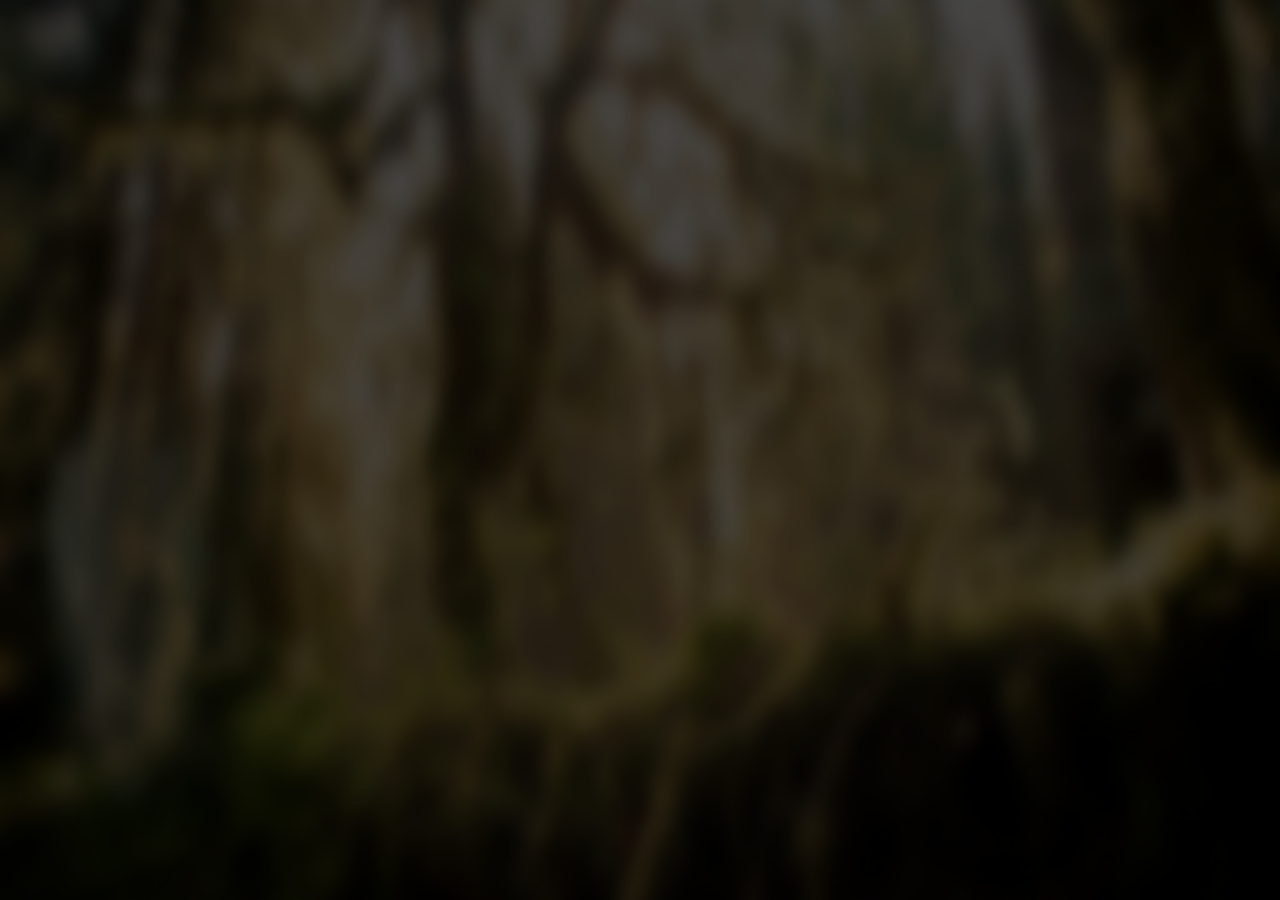
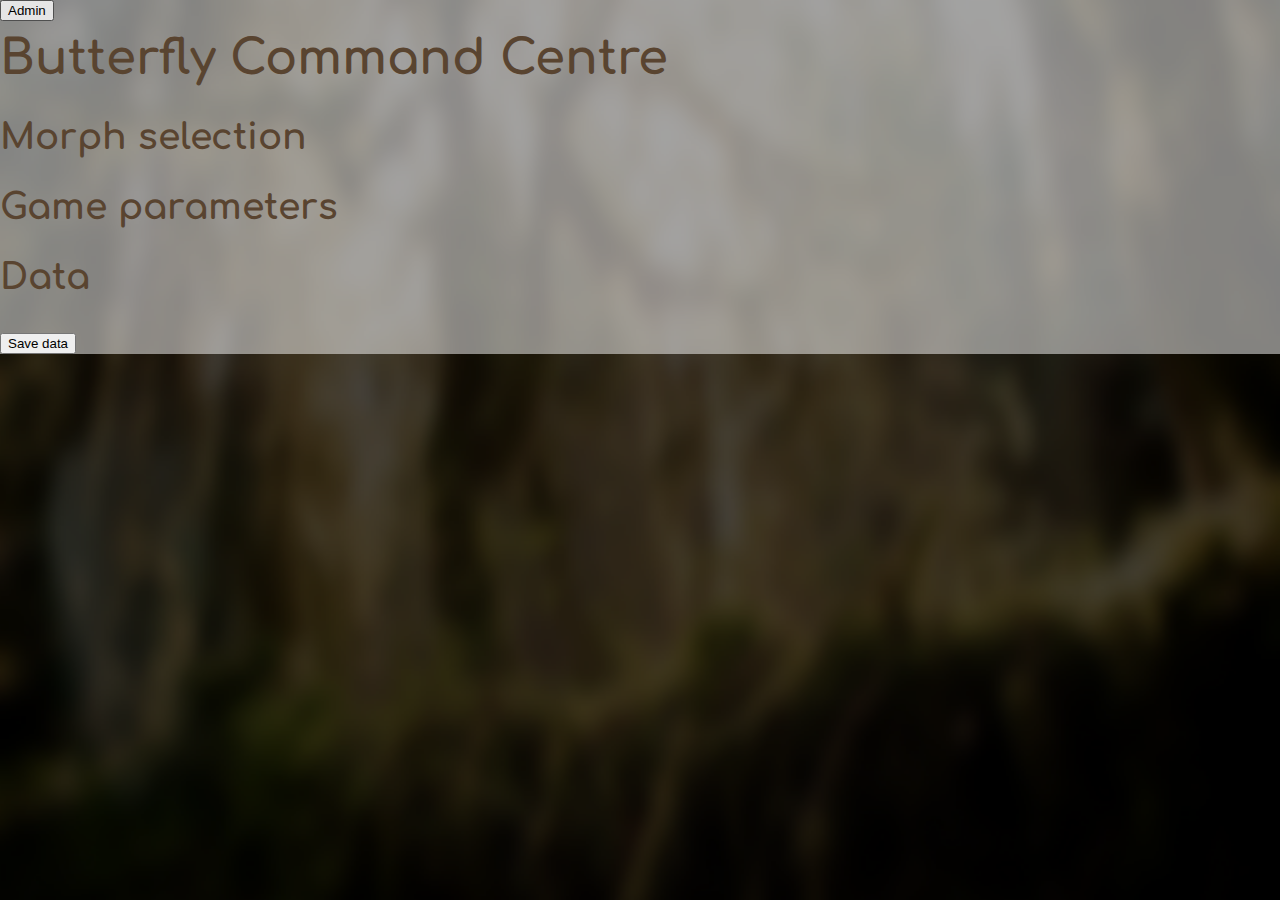
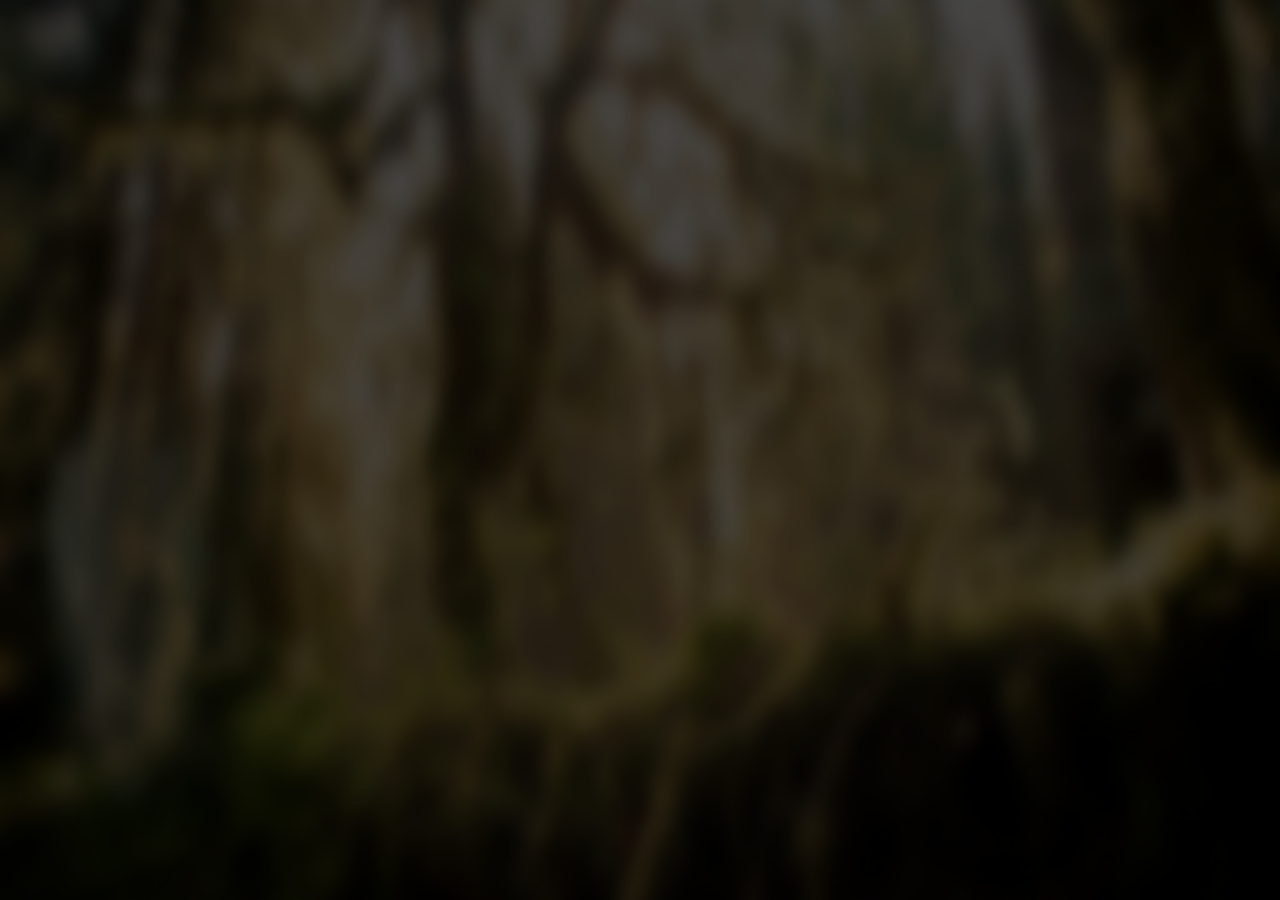
